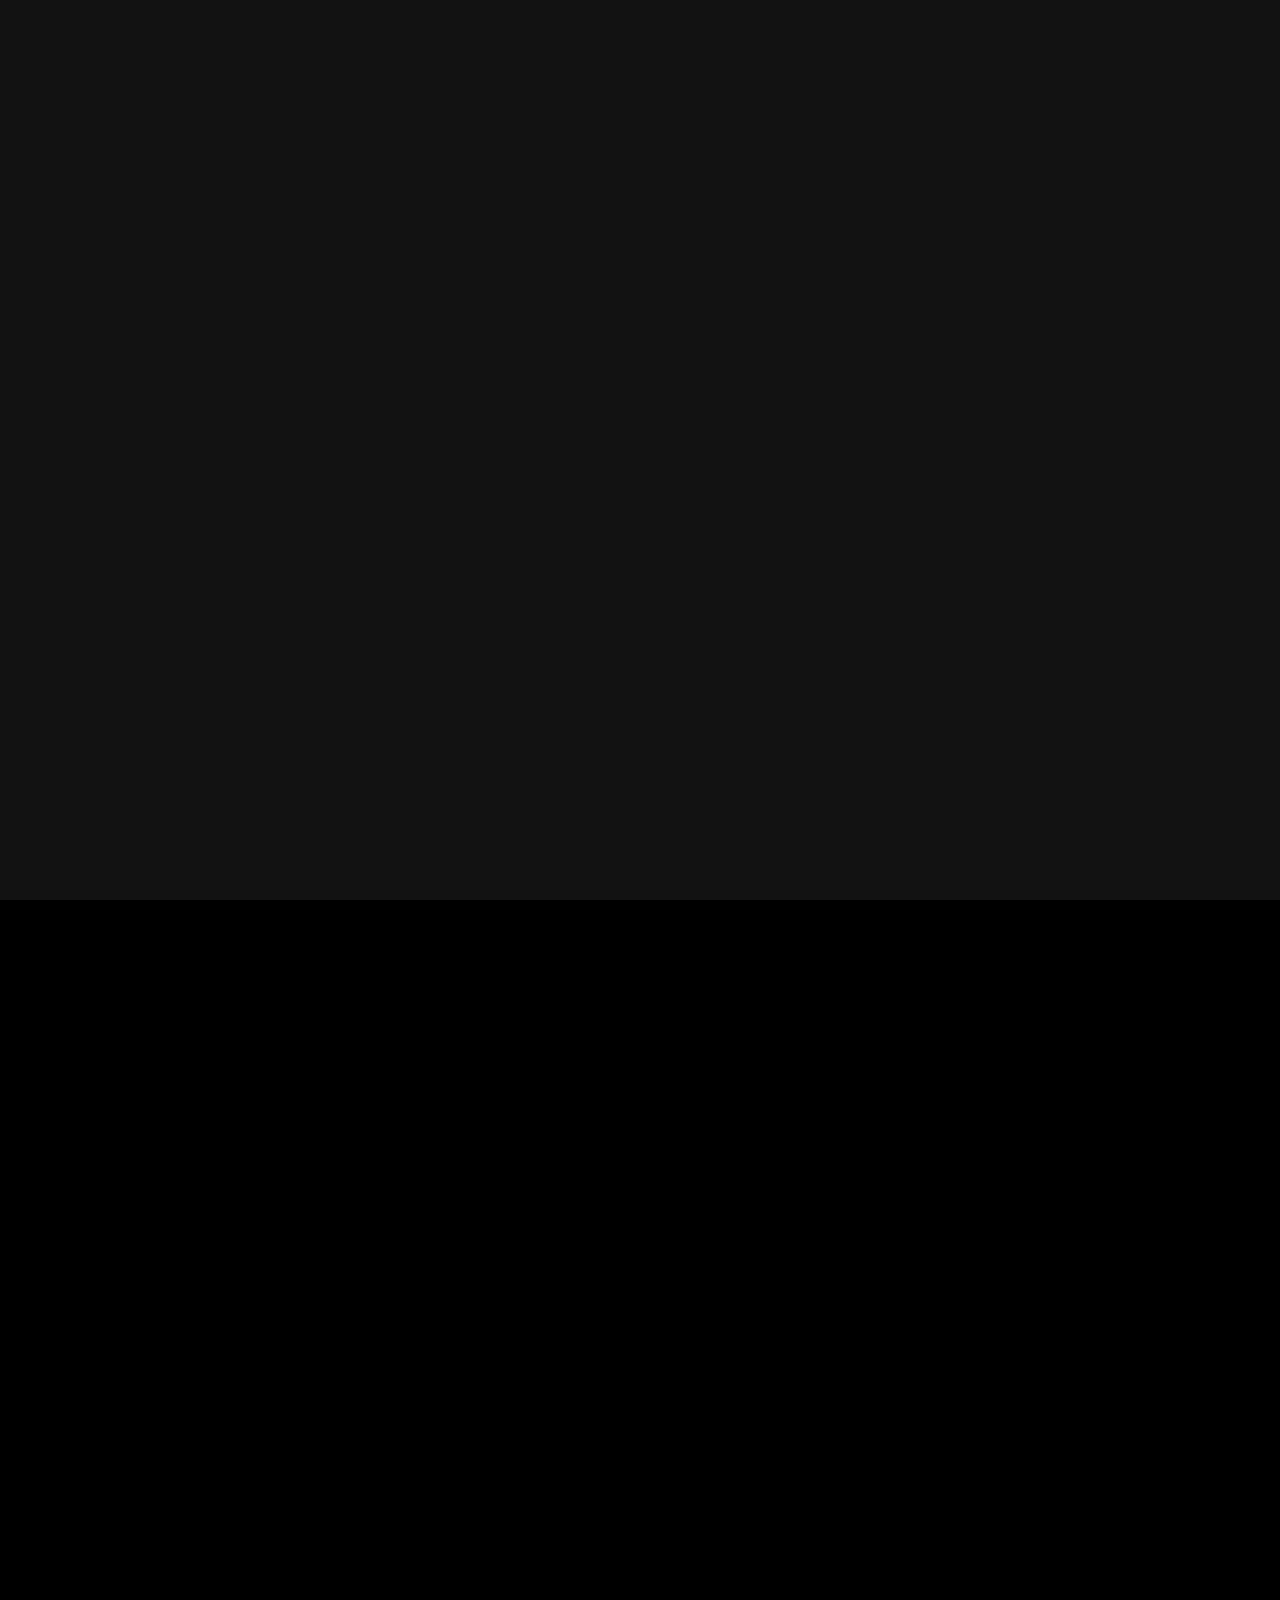
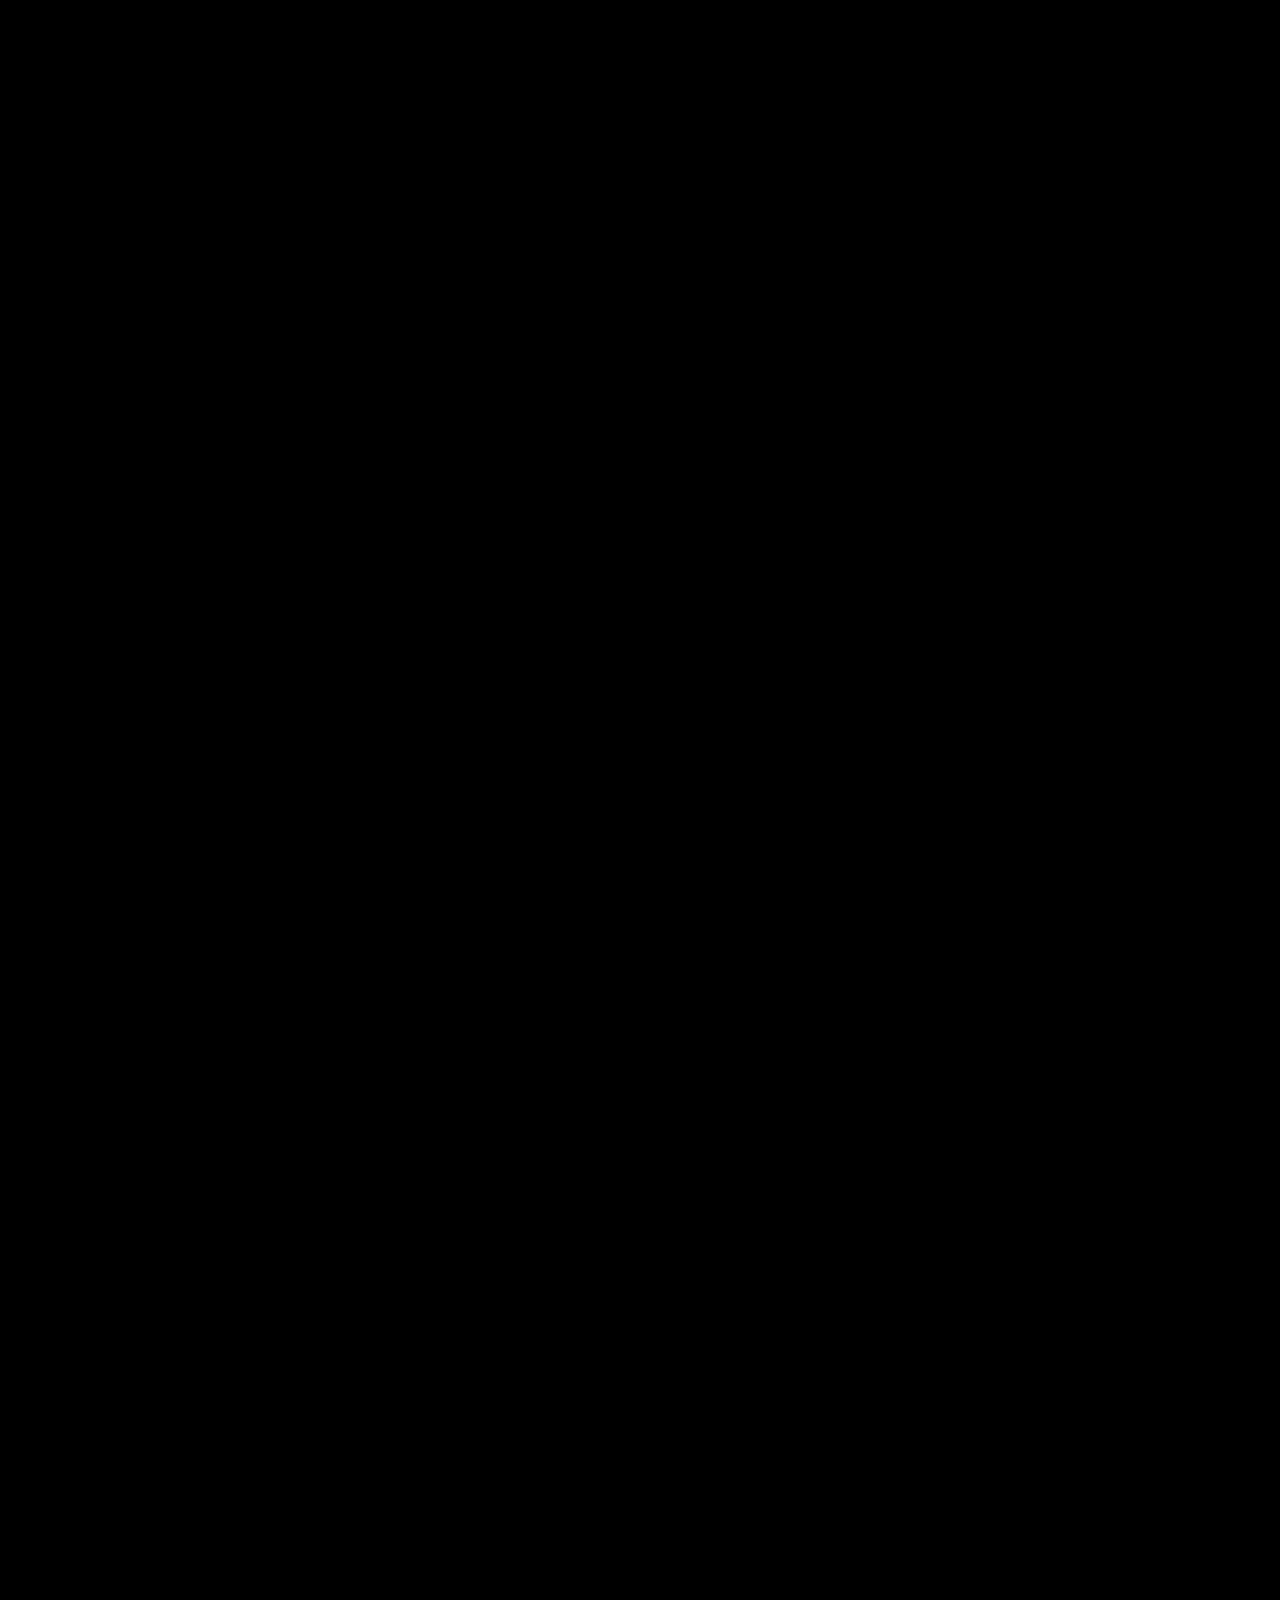
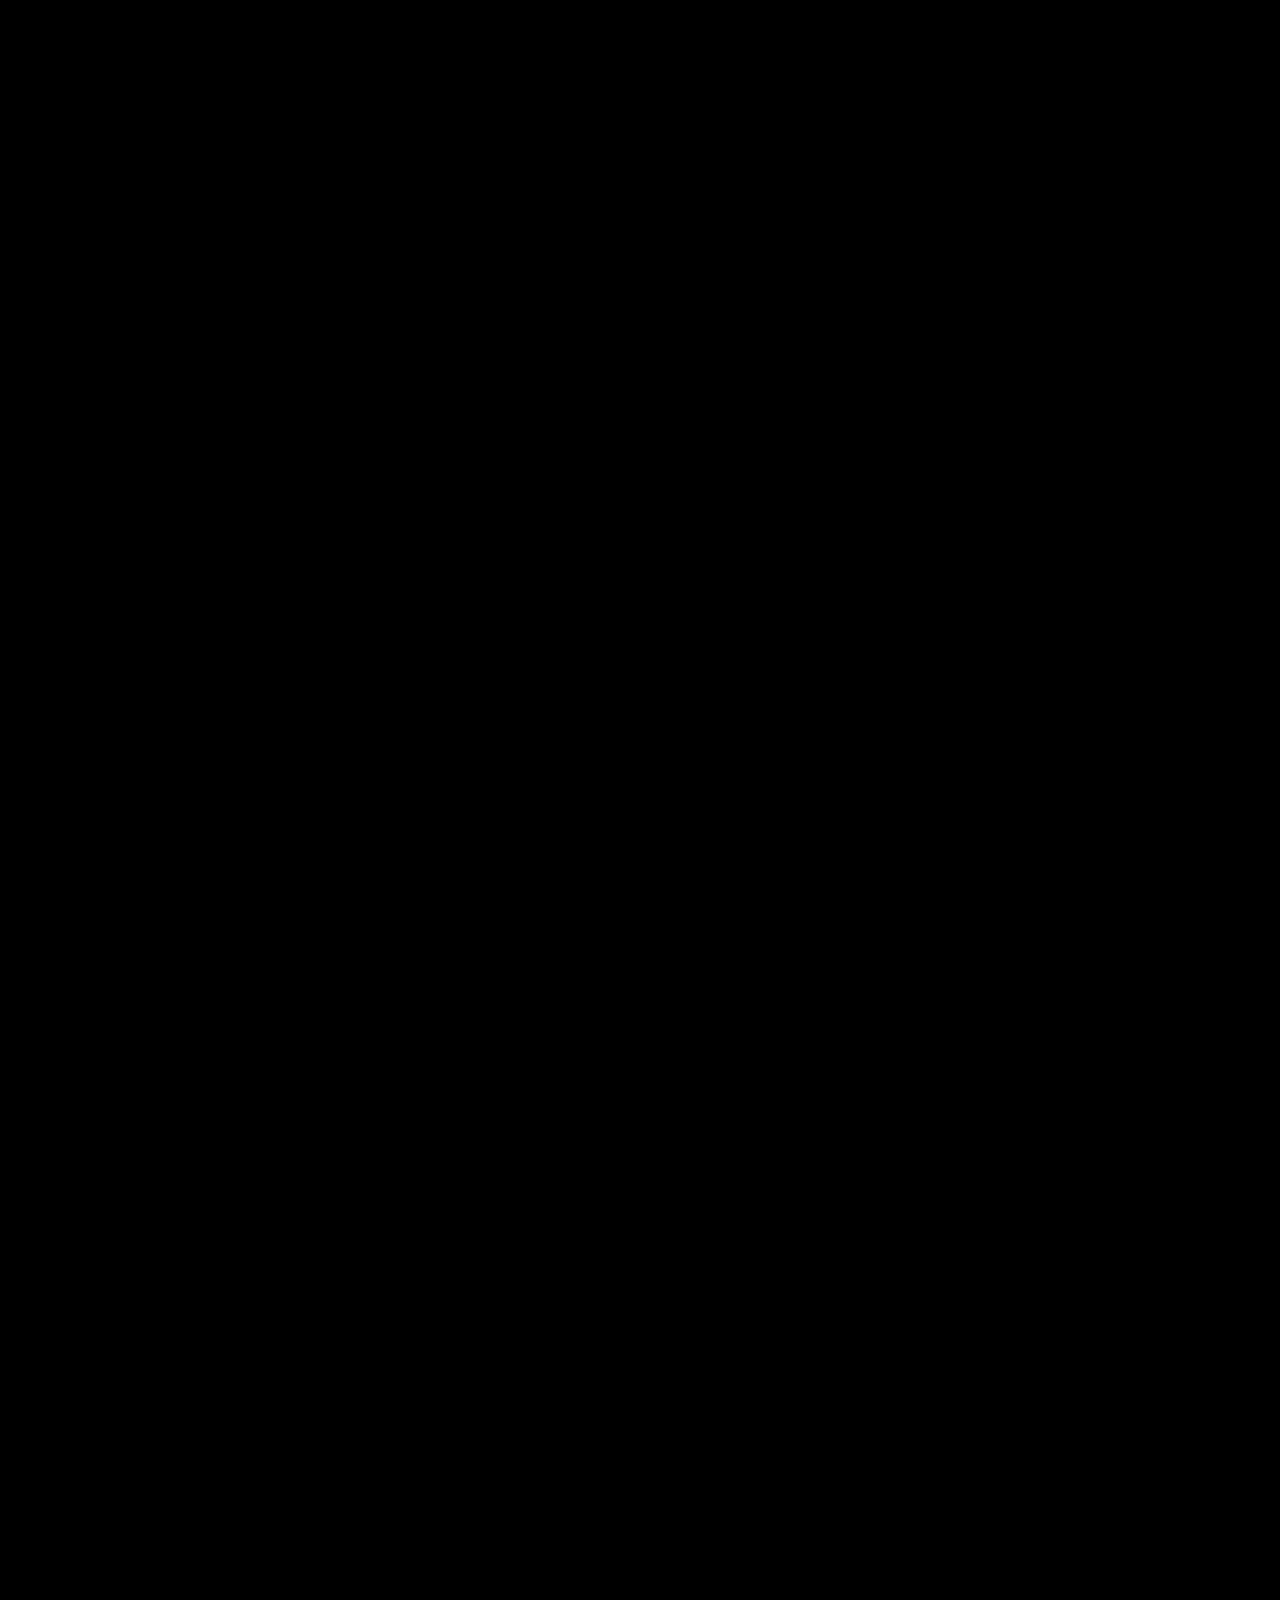
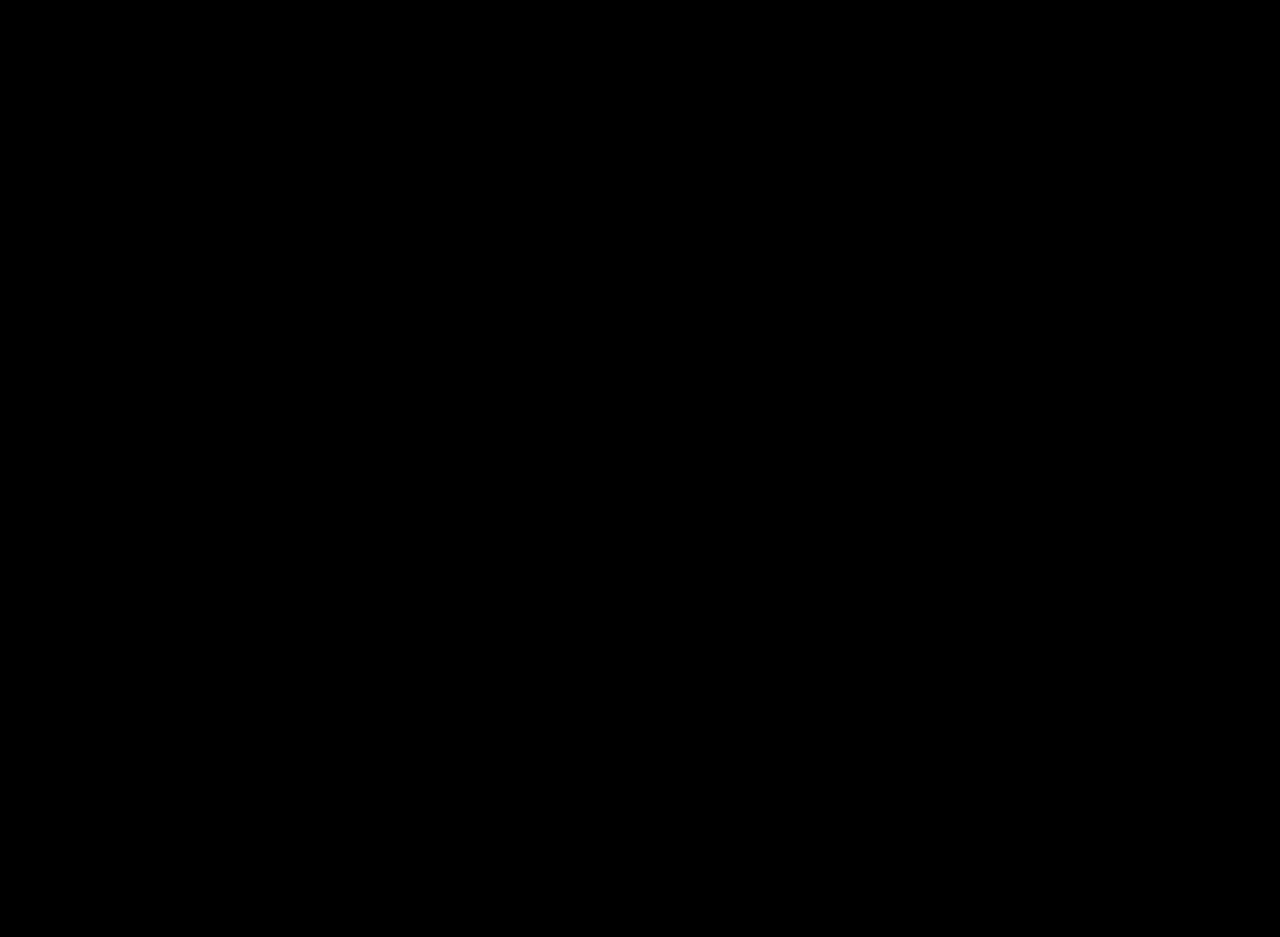
==== index.html @ 4b5ca821 "Update index.html" ====
<!DOCTYPE html>
<html lang="it">
<head>
<meta charset="utf-8">
<meta name="viewport" content="width=device-width, initial-scale=1">
<title>Mondo Turbo Service – Riparazione e revisione turbine a Parma</title>
<meta name="description" content="Specialisti a Parma, più di 35 anni di esperienza: riparazione, revisione e modifica di turbine auto, pulizia del filtro antiparticolato molto sporco. Marchi che trattiamo Mitsubishi Turbocharger, Garrett e KKK.">
<meta name="theme-color" content="#000000">
<link rel="stylesheet" href="fonts/fonts.css">
<script>document.documentElement.classList.add("js");
(function(){try{
  var d=document.documentElement;d.classList.add('intro');
  setTimeout(function(){d.classList.remove('intro')},10000);
}catch(e){}})();
</script>
<script type="application/ld+json">
{
  "@context": "https://schema.org",
  "@type": "AutoRepair",
  "vatID": "IT02918260346",
  "name": "Mondo Turbo Service",
  "telephone": "+393483055293",
  "areaServed": "IT",
  "address": {
    "@type": "PostalAddress",
    "streetAddress": "Via Alberto del Bono, 3",
    "postalCode": "43123",
    "addressLocality": "Parma",
    "addressRegion": "PR",
    "addressCountry": "IT"
  }
}
</script>
<style>
:root {
  --black: #000000;
  --graphite: #141416;
  --graphite-2: #1d1d20;
  --red: #e3120b;
  --red-deep: #8f0b07;
  --chrome: #cfd3d8;
  --bone: #f1f1ef;
  --muted: #a0a4ab;
  --line: #2b2b2f;
  --display: "Barlow Condensed", "Arial Narrow", Impact, sans-serif;
  --body: "Barlow", "Helvetica Neue", Arial, sans-serif;
  --slant: 3.5rem;
  color-scheme: dark;
  box-sizing: border-box;
}
html { overflow-x: hidden; max-width: 100%; scroll-padding-top: 4.5rem; scroll-behavior: smooth; }
*, *::before, *::after { box-sizing: inherit; }
body {
  margin: 0;
  background: var(--black);
  color: var(--bone);
  font-family: var(--body);
  font-size: 1.0625rem;
  line-height: 1.6;
  -webkit-font-smoothing: antialiased;
  overflow-x: hidden;
  max-width: 100%;
}

img { max-width: 100%; height: auto; display: block; }
a { color: inherit; }
:focus-visible { outline: 3px solid var(--chrome); outline-offset: 3px; }

h1, h2, h3 {
  font-family: var(--display);
  font-style: italic;
  font-weight: 800;
  text-transform: uppercase;
  line-height: .95;
  letter-spacing: .005em;
  margin: 0;
}
h2 { font-size: clamp(2.4rem, 6vw, 4.2rem); }
h3 { font-size: 1.9rem; font-weight: 700; }
p { margin: 0; }
.wrap { width: min(1180px, 100% - 2.5rem); margin-inline: auto; }
.lead { color: var(--muted); max-width: 52ch; margin-top: 1.1rem; }

/* ---------- Header ---------- */
.site-header {
  position: sticky;
  top: 0;
  z-index: 40;
  background: rgba(0,0,0,.92);
  backdrop-filter: blur(10px);
  -webkit-backdrop-filter: blur(10px);
  border-bottom: 1px solid var(--line);
}
.site-header .wrap { display: flex; align-items: center; justify-content: space-between; gap: 1rem; height: 4rem; }
.wordmark { font-family: var(--display); font-style: italic; font-weight: 800; font-size: 1.55rem; text-transform: uppercase; text-decoration: none; letter-spacing: .01em; white-space: nowrap; }
.wordmark b { color: var(--red); font-weight: 800; }
.nav { display: flex; align-items: center; gap: 1.6rem; }
.nav a { text-decoration: none; font-weight: 500; font-size: .98rem; color: var(--chrome); }
.nav a:hover { color: #fff; }
.menu-btn { display: none; background: none; border: 1px solid var(--line); color: var(--bone); width: 2.75rem; height: 2.75rem; border-radius: 4px; cursor: pointer; }
.menu-btn span, .menu-btn span::before, .menu-btn span::after { display: block; width: 1.2rem; height: 2px; background: currentColor; position: relative; margin: auto; }
.menu-btn span::before, .menu-btn span::after { content: ""; position: absolute; left: 0; }
.menu-btn span::before { top: -6px; }
.menu-btn span::after { top: 6px; }

/* ---------- Buttons (skewed like the logo lettering) ---------- */
.btn {
  display: inline-flex; align-items: center; gap: .6rem;
  padding: .95rem 1.7rem;
  font-family: var(--display); font-style: italic; font-weight: 800; font-size: 1.25rem; text-transform: uppercase; letter-spacing: .02em;
  text-decoration: none; border: 0; cursor: pointer;
  transform: skewX(-12deg);
  transition: background .15s, color .15s;
}
.btn > span { display: inline-flex; align-items: center; gap: .6rem; transform: skewX(12deg); }
.btn-red { background: var(--red); color: #fff; }
.btn-red:hover { background: #ff2a22; }
.btn-line { background: transparent; color: var(--bone); box-shadow: inset 0 0 0 2px var(--chrome); }
.btn-line:hover { background: var(--bone); color: #000; }
.btn-sm { padding: .55rem 1.2rem; font-size: 1.05rem; }

/* ---------- Hero ---------- */
.hero {
  position: relative;
  background:
    radial-gradient(60% 70% at 78% 38%, rgba(227,18,11,.28), transparent 70%),
    repeating-linear-gradient(135deg, #000 0 14px, #070708 14px 28px);
  padding: 3.5rem 0 calc(var(--slant) + 4rem);
  clip-path: polygon(0 0, 100% 0, 100% calc(100% - var(--slant)), 0 100%);
  overflow: hidden;
}
.hero .wrap { display: grid; grid-template-columns: minmax(0, 1fr) minmax(0, 1.2fr); gap: 2rem; align-items: center; }
.hero h1 { font-size: clamp(3.2rem, 8vw, 6.4rem); }
.hero h1 em { font-style: inherit; color: var(--red); }
.hero p.exp { font-family: var(--display); font-style: italic; font-weight: 700; text-transform: uppercase; letter-spacing: .04em; font-size: clamp(1.15rem, 3vw, 1.6rem); color: var(--chrome); margin: 1rem 0 0; padding-left: .9rem; border-left: 4px solid var(--red); }
.hero p.exp + p.lead { margin-top: .9rem; }
.hero p.lead { font-size: 1.2rem; color: var(--chrome); }
.cta-row { display: flex; flex-wrap: wrap; gap: 1.1rem; margin-top: 2.2rem; }
.hero-logo { position: relative; }
.hero-logo img {
  width: 100%; height: auto; max-width: 100%; margin: 0;
  mix-blend-mode: screen;
  animation: logoIn 1.1s cubic-bezier(.2,.8,.2,1) both;
}
@keyframes logoIn { from { opacity: 0; transform: translateX(-60px); filter: brightness(.4); } to { opacity: 1; transform: none; filter: none; } }

/* ---------- Sections ---------- */
section { position: relative; }
.pad { padding: 5.5rem 0; }
.sec-head { margin-bottom: 3rem; }

/* Brands */
.brands { background: var(--graphite); margin-top: calc(var(--slant) * -1); padding: calc(var(--slant) + 2.5rem) 0 calc(var(--slant) + 2.5rem); clip-path: polygon(0 var(--slant), 100% 0, 100% calc(100% - var(--slant)), 0 100%); }
.brands h2 { font-size: clamp(1.8rem, 4vw, 2.6rem); }
.brand-row { display: grid; grid-template-columns: repeat(3, 1fr); gap: 1.2rem; margin-top: 2rem; }
.brand {
  min-height: 7.5rem; display: grid; place-items: center; text-align: center; padding: 1rem;
  border: 0; background: none;
}
.brand img { max-height: 6.5rem; width: auto; max-width: 100%; object-fit: contain; margin: 0 auto; }
.brand strong { font-family: var(--display); font-style: italic; font-weight: 800; font-size: clamp(1.4rem, 3vw, 2.1rem); text-transform: uppercase; color: var(--chrome); line-height: 1; }
.brand small { display: block; color: var(--muted); font-size: .8rem; margin-top: .4rem; }

/* Services */
.service { display: grid; grid-template-columns: minmax(0, 1fr) minmax(0, 1.1fr); gap: 3rem; align-items: center; padding: 2.5rem 0; border-top: 1px solid var(--line); }
.service:last-child { border-bottom: 1px solid var(--line); }
.service:nth-child(even) .service-text { order: 2; }
.service-text p { color: var(--muted); margin-top: 1rem; max-width: 46ch; }
.service-text ul { list-style: none; padding: 0; margin: 1.3rem 0 0; display: grid; gap: .5rem; }
.service-text li { padding-left: 1.6rem; position: relative; }
.service-text li::before { content: ""; position: absolute; left: 0; top: .55em; width: .8rem; height: .45rem; background: var(--red); transform: skewX(-25deg); }

/* Photo placeholders */
.ph {
  position: relative; display: grid; place-items: center; text-align: center;
  background:
    linear-gradient(135deg, rgba(255,255,255,.04) 25%, transparent 25% 50%, rgba(255,255,255,.04) 50% 75%, transparent 75%) 0 0 / 22px 22px,
    var(--graphite-2);
  border: 2px dashed #55555c;
  color: var(--muted);
  aspect-ratio: 16 / 10;
  min-height: 12rem;
}
.ph svg { width: 2.6rem; height: 2.6rem; stroke: var(--chrome); fill: none; stroke-width: 1.6; margin: 0 auto .5rem; }
.ph strong { display: block; color: var(--bone); font-weight: 600; }
.ph small { font-size: .85rem; }
.ph img { position: absolute; inset: 0; width: 100%; height: 100%; object-fit: cover; }
.service .ph { clip-path: polygon(8% 0, 100% 0, 92% 100%, 0 100%); border: 0; }
.service .ph::after { content: ""; position: absolute; inset: 0; border: 2px dashed #55555c; clip-path: inherit; pointer-events: none; }

/* Symptoms */
.signals { background: var(--graphite); clip-path: polygon(0 var(--slant), 100% 0, 100% 100%, 0 calc(100% - var(--slant))); padding: calc(var(--slant) + 4.5rem) 0 calc(var(--slant) + 4.5rem); margin: calc(var(--slant) * -1) 0; }
.signals .cols { display: grid; grid-template-columns: 1fr 1fr; gap: 3.5rem; }
.signals h3 { margin-bottom: 1.2rem; color: var(--bone); }
.signals h3 span { color: var(--red); }
.signals ul { list-style: none; padding: 0; margin: 0; }
.signals li { padding: .85rem 0; border-bottom: 1px solid var(--line); }
.signals li strong { font-weight: 600; }
.signals li span { color: var(--muted); display: block; font-size: .95rem; }

/* Process */
.proc-cols { display: grid; grid-template-columns: 1fr 1fr; gap: 3rem; align-items: start; }
.proc-cols .proc-col { padding: 1.6rem 1.6rem 1.8rem; background: var(--graphite); border-top: 3px solid var(--red); }
.proc-cols .proc-title { margin: 0 0 1.6rem; padding-bottom: .8rem; border-bottom: 2px solid var(--red); }
.proc-cols .steps { display: block; }
.proc-cols .steps li { padding: 0 0 0 4rem; min-height: 3.2rem; margin-bottom: 1.6rem; }
.proc-cols .steps li:last-child { margin-bottom: 0; }
.proc-cols .steps li::before { font-size: 2.8rem; top: -.2rem; }
.proc-cols .steps li::after { display: none; }
.proc-cols .steps h3 { font-size: 1.35rem; margin-bottom: .25rem; }
@media (max-width: 900px) { .proc-cols { grid-template-columns: 1fr; gap: 3rem; } }
.process { padding-top: calc(var(--slant) + 5rem); }
.steps { list-style: none; counter-reset: s; padding: 0; margin: 0; display: grid; grid-template-columns: repeat(var(--n, 6), 1fr); gap: 1rem; }
.proc-title { font-size: 1.9rem; color: var(--red); margin: 2.5rem 0 1.5rem; }
.proc-title:first-of-type { margin-top: 0; }
.steps + .proc-title { margin-top: 4rem; }
.steps li { counter-increment: s; position: relative; padding-top: 4.2rem; }
.steps li::before {
  content: counter(s);
  position: absolute; top: 0; left: 0;
  font-family: var(--display); font-style: italic; font-weight: 800; font-size: 3.6rem; line-height: 1; color: var(--red);
}
.steps li::after { content: ""; position: absolute; top: 1.7rem; left: 3rem; right: 0; height: 2px; background: linear-gradient(90deg, var(--red-deep), transparent); }
.steps li:last-child::after { display: none; }
.steps h3 { font-size: clamp(1.15rem, 1.6vw, 1.5rem); margin-bottom: .5rem; }
.steps p { color: var(--muted); font-size: .98rem; }

/* Gallery */
.gallery-grid { display: grid; grid-template-columns: repeat(4, 1fr); grid-auto-rows: 13rem; gap: 1rem; }
.gallery-grid .ph { aspect-ratio: auto; min-height: 0; }
.gallery-grid .big { grid-column: span 2; grid-row: span 2; }
.ph.filled { border: 0; background: #000; }
.gallery-grid .wide { grid-column: span 2; }

/* Contact */
.contact { background: var(--red); color: #fff; clip-path: polygon(0 var(--slant), 100% 0, 100% 100%, 0 100%); padding: calc(var(--slant) + 4.5rem) 0 5rem; margin-top: calc(var(--slant) * -1); }
.contact h2 { font-size: clamp(2rem, 8.5vw, 4.2rem); padding-right: .2em; overflow-wrap: anywhere; }
.contact .grid { display: grid; grid-template-columns: minmax(0, 1fr) minmax(0, 1.1fr); gap: 3.5rem; align-items: start; }
.contact .phone { display: inline-block; font-family: var(--display); font-style: italic; font-weight: 800; font-size: clamp(2.4rem, 6vw, 4rem); line-height: 1; text-decoration: none; margin: 1.5rem 0 1.8rem; border-bottom: 4px solid #000; }
.contact dl { margin: 0 0 2rem; display: grid; gap: 1rem; }
.contact dt { font-weight: 600; }
.contact dd { margin: 0; }
.contact .btn-black { background: #000; color: #fff; }
.contact .btn-black:hover { background: #fff; color: #000; }
footer { background: #000; padding: 2rem 0 2.5rem; color: var(--muted); font-size: .92rem; }
footer .wrap { display: flex; justify-content: space-between; gap: 1rem; flex-wrap: wrap; }


/* ---------- Intro: video a schermo intero ---------- */
html.intro { overflow: hidden; }
.intro {
  animation: introFallback .01s linear 10s forwards;
  position: fixed; inset: 0; z-index: 100; background: #000;
  transition: opacity .8s ease;
}
.intro video { position: absolute; inset: 0; width: 100%; height: 100%; object-fit: contain; background: #000; opacity: 0; transition: opacity .6s ease; will-change: transform; }
.intro video.on { opacity: 1; }
@media (min-aspect-ratio: 4/5) { .intro video { -webkit-mask-image: linear-gradient(90deg, transparent calc(50% - 28vh), #000 calc(50% - 24vh), #000 calc(50% + 24vh), transparent calc(50% + 28vh)); mask-image: linear-gradient(90deg, transparent calc(50% - 28vh), #000 calc(50% - 24vh), #000 calc(50% + 24vh), transparent calc(50% + 28vh)); } }
@media (max-aspect-ratio: 4/5) { .intro video { object-fit: cover; } }
.intro::after { content: ""; position: absolute; inset: 0; pointer-events: none; background: radial-gradient(ellipse at 50% 50%, transparent 55%, rgba(0,0,0,.65) 100%); }
.gauge { position: absolute; z-index: 2; left: 50%; bottom: calc(5vh + env(safe-area-inset-bottom, 0px)); transform: translateX(-50%); display: flex; align-items: center; gap: 1rem; width: min(320px, 76vw); font-family: var(--display); font-style: italic; font-weight: 700; font-size: 1.3rem; color: var(--chrome); }
.gauge .track { flex: 1; height: 8px; background: rgba(255,255,255,.14); border-radius: 4px; overflow: hidden; }
.gauge .track i { display: block; height: 100%; width: 0; background: linear-gradient(90deg, var(--red-deep), var(--red), #ff7a45); }
.gauge .val { min-width: 4.6rem; text-align: right; font-variant-numeric: tabular-nums; }
.intro .skip { position: absolute; z-index: 2; right: 1.25rem; top: 1.25rem; background: rgba(0,0,0,.4); border: 1px solid rgba(255,255,255,.3); border-radius: 4px; color: var(--chrome); font: inherit; font-size: .9rem; padding: .5rem 1rem; cursor: pointer; }
.intro .skip:hover { background: #fff; color: #000; }
@keyframes introFallback { to { opacity: 0; visibility: hidden; pointer-events: none; } }
.intro.go { opacity: 0; pointer-events: none; }
html.intro .hero-logo img { animation: none; opacity: 0; }

/* ---------- Spedizioni ---------- */
.ship { padding: 0 0 5.5rem; }
.ship-box { display: flex; align-items: center; justify-content: space-between; gap: 2rem; flex-wrap: wrap; background: var(--graphite); border-left: 10px solid var(--red); padding: 2.2rem 2.5rem; }
.ship-box h2 { font-size: clamp(2rem, 4.5vw, 3.2rem); }
.ship-box p { color: var(--muted); margin-top: .8rem; max-width: 50ch; }
.ship-ico { width: 3.2rem; height: 3.2rem; stroke: var(--red); fill: none; stroke-width: 1.6; margin-bottom: .8rem; }

.rv-wrap { position: relative; padding: 0 3.2rem; }
.reviews-grid { display: flex; gap: 1rem; overflow-x: auto; scroll-snap-type: x mandatory; scrollbar-width: none; padding: .2rem 0 .5rem; align-items: stretch; }
.reviews-grid::-webkit-scrollbar { display: none; }
.review { flex: 0 0 min(370px, 82%); scroll-snap-align: start; margin: 0; position: relative; display: flex; flex-direction: column; gap: .9rem; padding: 1.2rem 1.2rem 1rem; background: linear-gradient(160deg, var(--graphite-2), var(--graphite)); border: 1px solid var(--line); border-top: 3px solid var(--red); }
.review::before { content: "“"; position: absolute; top: -.3rem; right: .8rem; font-family: var(--display); font-style: italic; font-weight: 800; font-size: 4rem; line-height: 1; color: var(--red); opacity: .22; pointer-events: none; }
.review .stars { color: var(--red); letter-spacing: .18em; font-size: .95rem; }
.review blockquote { flex: 1; margin: 0; color: var(--bone); font-size: .92rem; line-height: 1.5; }
.review blockquote p { margin: 0 0 .6rem; }
.review blockquote p:last-child { margin-bottom: 0; }
.review figcaption { display: flex; align-items: center; gap: .7rem; padding-top: .8rem; border-top: 1px solid var(--line); }
.review .av { flex: none; width: 2.2rem; height: 2.2rem; display: grid; place-items: center; background: var(--red); color: #fff; font-family: var(--display); font-style: italic; font-weight: 800; font-size: 1.2rem; transform: skewX(-12deg); }
.review figcaption strong { display: block; font-weight: 600; font-size: .92rem; }
.review figcaption small { display: block; color: var(--muted); font-size: .8rem; }
.rv-btn { position: absolute; top: 50%; transform: translateY(-50%); z-index: 2; width: 2.6rem; height: 3.4rem; border: 0; background: var(--red); color: #fff; font-size: 1.8rem; line-height: 1; cursor: pointer; }
.rv-btn:hover { background: var(--red-deep); }
.rv-btn.prev { left: 0; } .rv-btn.next { right: 0; }
@media (max-width: 640px) { .rv-wrap { padding: 0 2.3rem; } .rv-btn { width: 2.1rem; height: 2.8rem; } }
/* ---------- Mappa interattiva ---------- */
.mapbox { border: 4px solid #000; background: #000; }
.mapbox, .contact .grid > div { min-width: 0; max-width: 100%; }
.contact { overflow: hidden; }
.mapview { width: 100%; max-width: 100%; }
.mapview iframe { max-width: 100%; position: absolute; inset: 0; width: 100%; height: 100%; border: 0; }
footer a { color: var(--bone); text-decoration: underline; }
.map-activate { position: absolute; inset: 0; width: 100%; height: 100%; padding: 0; border: 0; background: none; cursor: pointer; font: inherit; }
.map-activate img { width: 100%; height: 100%; object-fit: cover; display: block; transition: transform 1.2s cubic-bezier(.2,.7,.2,1); }
.map-activate:hover img, .map-activate:focus-visible img { transform: scale(1.03); }
.map-note { position: absolute; top: 10px; left: 10px; max-width: calc(100% - 20px); padding: .35rem .8rem; background: rgba(0,0,0,.82); color: var(--bone); font-size: .82rem; font-weight: 500; }
.map-attrib { position: absolute; right: 8px; bottom: 8px; padding: 2px 8px; background: rgba(0,0,0,.72); color: var(--bone); font-size: .72rem; pointer-events: none; }
.mapview { position: relative; overflow: hidden; aspect-ratio: 4 / 3; min-height: 20rem; background: #e8e8e6; cursor: grab; touch-action: pan-y; user-select: none; -webkit-user-select: none; }
.mapview.grabbing { cursor: grabbing; }
.mapview.active { touch-action: none; }
.mapinner { position: absolute; left: 0; top: 0; width: 1095px; height: 588px; transform-origin: 0 0; will-change: transform; }
.mapinner img { width: 1095px; height: 588px; max-width: none; pointer-events: none; }
.pin-pulse { position: absolute; width: 22px; height: 22px; margin: -11px 0 0 -11px; border-radius: 50%; border: 3px solid var(--red); background: rgba(227,18,11,.3); pointer-events: none; animation: pulse 2s ease-out infinite; }
@keyframes pulse { 0% { transform: scale(.4); opacity: 1; } 100% { transform: scale(3.4); opacity: 0; } }
.map-ctrl { position: absolute; top: .75rem; right: .75rem; display: grid; gap: 2px; z-index: 3; }
.map-ctrl button { width: 2.75rem; height: 2.75rem; background: #000; color: #fff; border: 0; font: 600 1.4rem/1 var(--body); cursor: pointer; }
.map-ctrl button:hover { background: var(--red); }
.map-ctrl .done { display: none; font-size: .85rem; background: var(--red); }
.mapview.active .done { display: block; }
.map-hint { position: absolute; left: .75rem; bottom: .75rem; background: rgba(0,0,0,.85); color: #fff; font-size: .85rem; padding: .4rem .8rem; opacity: 0; transition: opacity .25s; pointer-events: none; z-index: 3; }
.mapview:hover .map-hint, .mapview:focus-visible .map-hint, .mapview.hint-on .map-hint { opacity: 1; }
.map-lock { display: none; position: absolute; inset: 0; z-index: 2; place-items: end center; padding-bottom: 1rem; background: transparent; border: 0; width: 100%; cursor: pointer; }
.map-lock span { background: #000; color: #fff; padding: .6rem 1.1rem; font-weight: 600; font-size: .95rem; }
.mapview.touch:not(.active) .map-lock { display: grid; }
.map-card { display: flex; flex-wrap: wrap; align-items: center; justify-content: space-between; gap: 1rem; background: #000; color: #fff; padding: 1rem 1.1rem; }
.map-card strong { font-weight: 600; }
.map-card small { color: var(--muted); font-size: .9rem; }
.map-actions { display: flex; flex-wrap: wrap; gap: .8rem; }
.map-actions .btn { font-size: 1rem; padding: .6rem 1.1rem; }

/* ---------- Responsive ---------- */
@media (max-width: 960px) {
  :root { --slant: 2.2rem; }
  .hero .wrap, .service, .signals .cols, .contact .grid { grid-template-columns: minmax(0, 1fr); }
  .hero-logo { order: -1; }
  .hero-logo img { width: 100%; height: auto; margin-left: 0; }
  .service:nth-child(even) .service-text { order: 0; }
  .steps { grid-template-columns: 1fr 1fr; row-gap: 2rem; }
  .steps li::after { display: none; }
  .gallery-grid { grid-template-columns: 1fr 1fr; grid-auto-rows: 11rem; }
  .brand-row { grid-template-columns: 1fr; }
}
@media (max-width: 900px) {
  .menu-btn { display: block; }
  .nav { position: absolute; top: 4rem; left: 0; right: 0; flex-direction: column; align-items: stretch; gap: 0; background: #000; border-bottom: 1px solid var(--line); display: none; padding: .5rem 1.25rem 1rem; }
  .nav.open { display: flex; }
  .nav a { padding: .85rem 0; border-bottom: 1px solid var(--line); }
  .nav .btn { margin-top: 1rem; justify-content: center; }
}
.nav a { white-space: nowrap; }
@media (max-width: 760px) {
  .menu-btn { display: block; }
  .ship-box { padding: 1.8rem 1.4rem; }
  .nav { position: absolute; top: 4rem; left: 0; right: 0; flex-direction: column; align-items: stretch; gap: 0; background: #000; border-bottom: 1px solid var(--line); display: none; padding: .5rem 1.25rem 1rem; }
  .nav.open { display: flex; }
  .nav a { padding: .85rem 0; border-bottom: 1px solid var(--line); }
  .nav .btn { margin-top: 1rem; justify-content: center; }
  .pad { padding: 4rem 0; }
  .steps { grid-template-columns: 1fr; row-gap: 1.5rem; }
  .steps li { padding: 0 0 0 3.4rem; min-height: 3rem; }
  .steps li::before { font-size: 2.6rem; top: -.15rem; }
  .steps h3 { font-size: 1.3rem; margin-bottom: .25rem; }
  footer .wrap { flex-direction: column; gap: .5rem; }
}
@media (prefers-reduced-motion: reduce) {
  html { scroll-behavior: auto; }
  .pin-pulse { animation: none; }
  .hero-logo img { animation: none; }
}
</style>
<style id="modern">
/* ===== Restyling: vedi DESIGN.md ===== */
:root {
  --black: #0a0a0b; --graphite: #131315; --graphite-2: #1b1b1e; --line: #27272c;
  --bone: #f3f2ef; --muted: #a3a7ae; --chrome: #d6d9de;
  --red: #e3120b; --red-deep: #8f0b07; --red-text: #ff5247;
  --slant: 0rem; --r-sm: 4px; --r-md: 8px;
}
body { background: var(--black); }
h1, h2 { text-wrap: balance; }
p, li { text-wrap: pretty; }
h2 { font-size: clamp(2.1rem, 4.6vw, 3.2rem); line-height: 1; }
h3 { font-size: 1.7rem; line-height: .98; }
.lead { max-width: 60ch; }
.sec-head { margin-bottom: 2.5rem; }
.pad { padding: 5rem 0; }

/* Header */
.site-header { background: rgba(10,10,11,.85); }
.nav a { color: var(--muted); font-size: .95rem; transition: color .15s; }
.nav a:hover { color: var(--bone); }
.nav .btn-sm { color: #fff; }

/* Bottoni */
.btn { transform: none; border-radius: var(--r-sm); padding: .85rem 1.4rem; font-family: var(--display); font-style: italic; font-weight: 800; font-size: 1.2rem; letter-spacing: .02em; text-transform: uppercase; }
.btn > span { transform: none; }
.btn-sm { padding: .5rem 1rem; font-size: 1.05rem; }
.btn-red:hover { background: var(--red-deep); }
.btn-line { box-shadow: inset 0 0 0 1px rgba(243,242,239,.4); }
.btn-line:hover { background: var(--bone); color: #000; box-shadow: none; }
.menu-btn { border-radius: var(--r-sm); }

/* Hero */
.hero { background: radial-gradient(55% 80% at 76% 45%, rgba(227,18,11,.22), transparent 70%), var(--black); clip-path: none; padding: 4rem 0 5rem; }
.hero .wrap { grid-template-columns: minmax(0, 1fr) minmax(0, 1.15fr); gap: 3rem; }
.hero h1 { font-size: clamp(2.6rem, 5.4vw, 4.6rem); line-height: .98; }
.hero p.exp { font-family: var(--display); font-style: italic; font-weight: 700; text-transform: uppercase; letter-spacing: .04em; font-size: clamp(1.1rem, 2.4vw, 1.5rem); color: var(--bone); margin: 1.5rem 0 0; padding-left: .9rem; border-left: 3px solid var(--red); }
.hero p.lead { font-size: 1.125rem; color: var(--muted); margin-top: 1rem; max-width: 46ch; }
.cta-row { margin-top: 2rem; gap: .8rem; }
.hero .btn { padding: 1rem 1.6rem; }

/* Marchi */
.brands { clip-path: none; margin-top: 0; padding: 2.5rem 0; background: var(--graphite); border-block: 1px solid var(--line); }
.brands .wrap { display: grid; grid-template-columns: 11rem 1fr; gap: 2rem; align-items: center; }
.brands h2 { font-size: clamp(1.5rem, 2.6vw, 2rem); line-height: 1; color: var(--bone); }
.brand-row { margin-top: 0; }
.brand { min-height: 5rem; }
.brand img { max-height: 4.2rem; }

/* Servizi: elenco editoriale senza segnaposto */
.service { grid-template-columns: minmax(0, 5fr) minmax(0, 7fr); gap: 3rem; align-items: start; padding: 2.5rem 0; }
.service:nth-child(even) .service-text { order: 0; }
.service-text { display: contents; }
.service-text h3 { grid-column: 1; font-size: clamp(1.8rem, 3vw, 2.4rem); position: sticky; top: 6rem; }
.service-text > p, .service-text > ul { grid-column: 2; }
.service-text > p { margin-top: 0; color: var(--bone); font-size: 1.125rem; max-width: 52ch; }
.service-text ul { margin-top: 1.2rem; }
.service-text li { color: var(--muted); padding-left: 1.5rem; }
.service-text li::before { transform: none; width: .75rem; height: 2px; top: .8em; border-radius: 0; }
.service { position: relative; }
.service .service-text { display: grid; grid-template-columns: subgrid; grid-column: 1 / -1; align-items: start; }

/* Segnali */
.signals { clip-path: none; margin: 0; padding: 5rem 0; border-block: 1px solid var(--line); }
.signals h3 { font-size: 1.9rem; }
.signals h3 span { color: var(--red-text); }
.signals li strong { color: var(--bone); }

/* Come lavoriamo */
.process { padding-top: 5rem; }
.proc-cols .proc-col { background: var(--graphite); border: 1px solid var(--line); border-radius: var(--r-md); padding: 2rem; }
.proc-cols .proc-title { border-bottom: 1px solid var(--line); color: var(--bone); font-size: 1.9rem; }
.proc-cols .steps li::before { font-size: 2.2rem; top: -.1rem; font-weight: 700; color: var(--red-text); }
.proc-cols .steps h3 { font-size: 1.35rem; }

/* Spedizione */
.ship { padding-bottom: 5rem; }
.ship-box { border: 1px solid var(--line); border-left: 1px solid var(--line); border-radius: var(--r-md); background: var(--graphite); padding: 2rem 2.2rem; }
.ship-box h2 { font-size: clamp(1.7rem, 3.4vw, 2.4rem); }
.ship-ico { width: 2.4rem; height: 2.4rem; }

/* Contatti */
.contact { clip-path: none; margin-top: 0; padding: 5rem 0; }
.contact h2 { font-size: clamp(2.2rem, 6vw, 3.8rem); }
.contact .phone { border-bottom-width: 3px; font-size: clamp(2.2rem, 5vw, 3.4rem); }
.contact dt { opacity: .85; font-size: .9rem; }
.mapbox { border: 0; border-radius: var(--r-md); overflow: hidden; }
.map-card { padding: 1rem 1.2rem; }

/* Recensioni */
.review { border: 1px solid var(--line); border-top: 1px solid var(--line); border-radius: var(--r-md); background: var(--graphite); }
.review::before { display: none; }
.review .stars { color: var(--red-text); }
.review .av { transform: none; border-radius: 50%; background: var(--graphite-2); color: var(--bone); border: 1px solid var(--line); font-size: 1.2rem; }
.rv-btn { width: 2.6rem; height: 2.6rem; border-radius: 50%; background: var(--graphite-2); border: 1px solid var(--line); font-size: 1.4rem; }
.rv-btn:hover { background: var(--red); border-color: var(--red); }

footer { border-top: 1px solid var(--line); background: var(--black); }

/* Telefono */
@media (max-width: 900px) {
  .pad, .signals, .process, .contact { padding: 3.5rem 0; }
  .hero { padding: 1.5rem 0 3rem; }
  .hero .wrap { grid-template-columns: 1fr; gap: 1rem; }
  .hero-logo { max-width: 80%; margin-inline: auto; }
  .brands .wrap { grid-template-columns: 1fr; gap: .8rem; }
  .service { gap: 0; }
  .service .service-text { grid-template-columns: 1fr; }
  .service-text h3, .service-text > p, .service-text > ul { grid-column: 1; position: static; }
  .service-text > p { margin-top: .8rem; }
  .proc-cols .proc-col { padding: 1.4rem; }
}
</style>


<style id="depth">
/* ===== Profondità, riquadri e movimento ===== */
:root { --shadow-1: 0 1px 0 rgba(255,255,255,.05) inset, 0 10px 30px -12px rgba(0,0,0,.8); --shadow-2: 0 1px 0 rgba(255,255,255,.07) inset, 0 30px 60px -20px rgba(0,0,0,.9), 0 0 0 1px rgba(255,255,255,.04); }
body { background:
  radial-gradient(900px 500px at 85% 0%, rgba(227,18,11,.10), transparent 60%),
  radial-gradient(700px 600px at 0% 60%, rgba(227,18,11,.06), transparent 60%),
  var(--black); background-attachment: fixed; }
section.pad, .process, .ship, .signals { background-color: transparent; }

/* Card base */
.card3d, .service, .sig-card, .proc-cols .proc-col, .ship-box, .review {
  position: relative; border-radius: 14px; border: 1px solid rgba(255,255,255,.07);
  background: linear-gradient(180deg, rgba(255,255,255,.045), rgba(255,255,255,.012)) , #111113;
  box-shadow: var(--shadow-1);
  transform-style: preserve-3d; will-change: transform;
  transition: transform .5s cubic-bezier(.2,.8,.2,1), box-shadow .4s, border-color .4s;
}
.tilt::after { content: ""; position: absolute; inset: 0; border-radius: inherit; pointer-events: none; opacity: 0; transition: opacity .3s;
  background: radial-gradient(420px circle at var(--mx, 50%) var(--my, 0%), rgba(255,82,71,.14), transparent 45%); }
.tilt:hover::after { opacity: 1; }
.tilt:hover { border-color: rgba(227,18,11,.45); box-shadow: var(--shadow-2), 0 0 40px -10px rgba(227,18,11,.35); }

/* Servizi in griglia 2x2 */
.svc-grid { display: grid; grid-template-columns: 1fr 1fr; gap: 1.4rem; perspective: 1400px; }
.svc-grid .service { display: block; padding: 2rem 2rem 2.2rem; border-top: 1px solid rgba(255,255,255,.07); }
.svc-grid .service:last-child { border-bottom: 1px solid rgba(255,255,255,.07); }
.svc-grid .service .service-text { display: block; }
.svc-grid .service-text h3 { position: static; font-size: clamp(1.6rem, 2.4vw, 2rem); margin-top: 1.2rem; }
.svc-grid .service-text > p { margin-top: .8rem; font-size: 1.05rem; color: var(--bone); }
.svc-ico { display: inline-grid; place-items: center; width: 3.4rem; height: 3.4rem; border-radius: 12px;
  background: linear-gradient(145deg, #ff2a1f, #8f0b07); box-shadow: 0 10px 24px -8px rgba(227,18,11,.7), inset 0 1px 0 rgba(255,255,255,.35); }
.svc-ico svg { width: 1.7rem; height: 1.7rem; fill: none; stroke: #fff; stroke-width: 1.8; stroke-linecap: round; stroke-linejoin: round; }

/* Fascia numeri */
.stats { display: flex; gap: 0; margin: 2.2rem 0 0; padding: 0; border-radius: 12px; border: 1px solid rgba(255,255,255,.08);
  background: linear-gradient(180deg, rgba(255,255,255,.05), rgba(255,255,255,.015)); box-shadow: var(--shadow-1); width: max-content; max-width: 100%; }
.stats div { padding: .9rem 1.4rem; }
.stats div + div { border-left: 1px solid rgba(255,255,255,.08); }
.stats dt { font-size: .8rem; color: var(--muted); }
.stats dd { margin: .1rem 0 0; font-family: var(--display); font-style: italic; font-weight: 800; text-transform: uppercase; font-size: 1.15rem; color: var(--bone); white-space: nowrap; }
.stats b { font-size: 2rem; color: var(--red-text); font-weight: 800; margin-right: .1rem; }

/* Hero: logo in 3D */
.hero { overflow: visible; }
.hero-logo img { transform: perspective(1000px) rotateX(var(--rx, 0deg)) rotateY(var(--ry, 0deg)); transition: transform .4s cubic-bezier(.2,.8,.2,1); }
.hero-logo::before { content: ""; position: absolute; z-index: -1; left: 12%; right: 12%; bottom: -4%; height: 18%; border-radius: 50%;
  background: radial-gradient(closest-side, rgba(227,18,11,.35), transparent); filter: blur(10px); animation: floatGlow 5s ease-in-out infinite; }
@keyframes floatGlow { 50% { transform: scaleX(.85); opacity: .7; } }

/* Bottoni con rilievo */
.btn-red { box-shadow: 0 10px 24px -10px rgba(227,18,11,.9), inset 0 1px 0 rgba(255,255,255,.25); background: linear-gradient(180deg, #f2241c, #c80f09); }
.btn { transition: transform .2s, box-shadow .2s, background .2s, color .2s; }
.btn:hover { transform: translateY(-2px); }
.btn-red:hover { background: linear-gradient(180deg, #ff2f26, #a90c07); box-shadow: 0 16px 30px -10px rgba(227,18,11,1), inset 0 1px 0 rgba(255,255,255,.25); }

/* Marchi in riquadri */
.a.brand, a.brand { text-decoration: none; cursor: pointer; }
.brand { border-radius: 14px; border: 1px solid rgba(255,255,255,.06); background: linear-gradient(180deg, rgba(255,255,255,.04), rgba(255,255,255,.01)); padding: 1.2rem; transition: transform .3s, border-color .3s; }
.brand:hover, a.brand:focus-visible { transform: translateY(-4px); border-color: rgba(227,18,11,.5); box-shadow: 0 16px 30px -16px rgba(227,18,11,.6); }

/* Segnali in riquadri */
.signals { background: transparent; border: 0; }
.signals .cols { perspective: 1400px; gap: 1.4rem; }
.sig-card { padding: 2rem; }
.sig-card li:last-child { border-bottom: 0; }

/* Come lavoriamo */
.proc-cols { perspective: 1400px; }
.proc-cols .proc-col { padding: 2.2rem; }
.proc-cols .steps li { position: relative; }
.proc-cols .steps li:not(:last-child)::after { display: block; content: ""; position: absolute; left: 1rem; top: 2.8rem; bottom: -1.2rem; width: 1px; right: auto; height: auto;
  background: linear-gradient(rgba(227,18,11,.6), rgba(227,18,11,0)); }
.proc-cols .steps li::before { display: grid; place-items: center; width: 2.2rem; height: 2.2rem; border-radius: 50%; font-size: 1.2rem; top: 0;
  background: linear-gradient(145deg, #ff2a1f, #8f0b07); color: #fff; box-shadow: 0 6px 16px -6px rgba(227,18,11,.8); padding-right: .1em; }
.proc-cols .steps li { padding-left: 3.4rem; }

/* Spedizione e recensioni */
.ship-box { border-left: 1px solid rgba(255,255,255,.07); padding: 2.4rem; background: radial-gradient(500px 200px at 0% 0%, rgba(227,18,11,.18), transparent 70%), linear-gradient(180deg, rgba(255,255,255,.045), rgba(255,255,255,.012)), #111113; }
.review { transition: transform .35s, border-color .35s; }
.review:hover { transform: translateY(-6px); border-color: rgba(227,18,11,.4); }

/* Contatti con profondità */
.contact { background: radial-gradient(800px 400px at 100% 0%, #ff3a2f, transparent 60%), linear-gradient(160deg, #e3120b, #9e0c07); }
.mapbox { box-shadow: 0 40px 70px -25px rgba(0,0,0,.7); border-radius: 14px; }

/* Entrate allo scorrimento (solo con JS e movimento attivo) */
html.js .reveal { opacity: 0; transform: translateY(28px) rotateX(8deg); transform-origin: 50% 100%; transition: opacity .8s cubic-bezier(.2,.8,.2,1), transform .8s cubic-bezier(.2,.8,.2,1); transition-delay: var(--d, 0s); }
html.js .reveal.in { opacity: 1; transform: none; }
html.js .tilt.reveal.in { transition: transform .5s cubic-bezier(.2,.8,.2,1), opacity .8s, box-shadow .4s, border-color .4s; }

@media (max-width: 900px) {
  .svc-grid, .signals .cols { grid-template-columns: 1fr; }
  .svc-grid .service { padding: 1.6rem; }
  .stats { width: 100%; }
  .stats div { flex: 1; padding: .8rem .9rem; }
  .stats b { font-size: 1.6rem; }
  .stats dd { font-size: 1rem; }
  .sig-card, .proc-cols .proc-col { padding: 1.5rem; }
}
@media (max-width: 900px) { .brand-row { grid-template-columns: repeat(3, 1fr); gap: .6rem; } .brand { min-height: 4.2rem; padding: .7rem; } .brand img { max-height: 3rem; } }
@media (max-width: 420px) { .stats dt { font-size: .72rem; } .stats div { padding: .7rem .6rem; } }
@media (prefers-reduced-motion: reduce) {
  html.js .reveal { opacity: 1; transform: none; transition: none; }
  .tilt, .hero-logo img { transform: none !important; }
  .hero-logo::before { animation: none; }
}
</style>
</head>
<body>
<div class="intro" id="intro" aria-hidden="true">
  <video id="introVideo" muted playsinline webkit-playsinline preload="auto"></video>
  <script type="text/plain" id="introB64">[base64]/pzdGJsAAAAxnN0c2QAAAAAAAAAAQAAALZhdmMxAAAAAAAAAAEAAAAAAAAAAAAAAAAAAAAAA2AGBgBIAAAASAAAAAAAAAABFUxhdmM2MC4zMS4xMDIgbGlieDI2NAAAAAAAAAAAAAAAGP//AAAAOWF2Y0MBZAAo/[base64]/gAAZTcAABKbAABqFwAADuEAAICoAAAS7AAAiZ8AABrBAAAOVgAADcMAAIgQAAAYggAADAcAAAoXAAB/1wAAErYAAA0tAAAJIQAAX14AAA3MAAAIxwAABygAAFikAAAMzgAAB3EAAAewAABCrgAACUAAAAblAAAF8AAANUoAAAg+AAAGGQAABY0AACh2AAAHZgAABgMAAAOgAAAfkgAAA+MAAAODAAAZKgAABnYAAAKwAAAG6QAAPLcAAA8XAAAL/[base64]//[base64]//tfrkyx5YFTPC1uLjcf6CJpeoMXopOJo/N88Oiy1euj7I2qC83I8DSVjcu+UYWSIwtIaumjxL5XJHccnv5JubvrH2DOH+XBZYqNMg+VdXffZKmSRmib0/DTrFqh9F5qANdZgztxhrdl0CKACtiJgeq7tJpYTDAG+ZbLuMpEiJOjqWmt+vs4i/8gz3sZpGjQoNVcSfp1PgpaCFn5EDudRdm/OeTpvEJhFIA1EUXccosbJmVs0wgHyi6jA2z10tooEJLjP97L5pH0jYBqvczulf+eB5XEmhTdWSWEEbNnLKBEqlIabz2NTxTn/iozjF2TAjPsSTnirhnH/hykBpVA48N+7iqpYyruNenO92la51Y8lpVn8CnQx35pPrBbhpQ7iEe1wOwW7M29pg91dVfR4sGF/uccoDZ9Bx8uWxGrvKn5U5RbsHMeE1xHUvivnTdDroowyn+0WsH7JXtF/h3d8qAulW/vEu35RiJ05vn0PrDy9aUIFcGH8Tbwm96YTgMwajT1uMmxKEG0jd7Vk9bXKq7zOLYCtEouVpNYVH1StH6IJtFzfTeo5qNeKgAJLRl8ArtwUEmnxq3s+7qwEYVOBIWrX/oB26hqsdt938SO12S0lmXw9pPkssnn0pe0QxAir4319OhQPInwAiUXNpuKUHhhW4IJ8ArMHtuYQZgsy4oBMDAlXWhVliF4PxdZiB3NwNw9irVANEhYVa/L3ER6bD05QspgNk9CaedyIGtqLJFNeU0v/IVdd0PkTPEXFCirP8y8z+tQzZOuhrdoV7hnLQqkIfbfa6BeUyXNMW1J0n5CkT2qhV1WzLOriGIj+g0D8StyfaVVTvEQRhHHi3OtT35nWrOULVkEPz8I/vS+m4FRucwd90Rajkic0DUdZSFGjYItzj4t7EIrhm1TKeAfZZjKFtFdM/GQ+mLFZfTOtZW7PH10SvI8JL5KqFEBLw6W9w3FUNmg/9t7ECNgeXGpCXmtr86f+DRdiW5clN7mCRvhgJosO+CmFzluNq3sIwsT0N1O7n+N/z/4mEXh4JwJp/I10eOQieSWXzhlChUqSpXieb8tAEBPN7ETpSKvwKq+zmS0Nvq5oHly3Vks00K4e1tltC2LFdaugVX9MSgmz71uZn8NFyPxDokswBiAiWpIlYZIl2UmfwYdklFH1VYrc1v2cEFxjZpEnBOlv4gp7RS6pzIb/+Mn0UCu+KPgJHvuVwIuPtShuY2DwCM/mXZMYvt1vSYt5ehXnZb8WUrywP4eWqLUFsS2ZxeQULqUTE9pLJP6FO2fb4d3tKVnE9Nwjt50k1iQodN3z3P12XkQ+xgiRMEg4eMLISJJmkleQvbVKnBm/mYh7dBDwLXOP1OK5XKt5BQBdaSZl8sxYJi4PMP5MRx9JzuImDWVG1LGAULd+R4pyv3PyDld3KSsGqTJqHa5jOl3t/qRXV5kzUgfvPLhxSq+ENelBcxrdwFduKxl+JSQQ6w4I/Px9lG5AeGKkDfT2SlJK5vktgfjWvF/bBSizpMnoLjV8dcIo6FJmbTPnOO8Ynnlyab5hmvDTWxdBB9vji9/yCCoX8v8vTq8iLxKs9LmaSXyUlzZKOy6ZIR7W293menT+diYq5JjijpHNgHJU6x/CqLd4N6RcGeHwqppkqAg7uqNtZxaM+vMockP9FlMx/KiLY5lPyzjOAJ6Wndg5GeObOvyKFGRZzcKHTFjpKHKjemI4O7vUGNRl8JcGthi6ueQaqgzo88UOZIp7CnB24m/HIwzg3/FTXk1gJBTtckE/QtsWItfolj+Rfp55j7+tDQnC/UNbWYnasbB2mqE1wctf/1ygQp8fQEEuMEtGCudyHkQPDdgw3YQsugMZE2ZFAEyh8AWuIc7P3lvCcVrqCPd6XCWP0g1kQys41JllB75MWtUCjfNYOPaWeEg5gtgUXavgEs8HsGhDG97Mtkqgf9U3dLFIEgOCkjeH1Q6Mt4Rp/An+19LTNeASuUaB6vL3hbUDeW2oTxTfxvhChh10Tdsl+JhFwkciWL6OCjDeiADgG1DaHNAxjbLUHhqdtkscYJtpOTMP1Xw/GXydjdyhmO/MVUyRaN60Myh1cieIsn9lsf9WMTooq+A78GiMKCdrIEK1lz/BjyoSGgTjTxPaFz8ijtqdUXoJXckTXnMpgWTO+li0ZBK1qgAMlUKTHsQwIWADKTT6oaxYH0XY/c3upIbG4kL9aD52nau1iO/mCg6VFVu8LYTDMQHqM/vu1+lPj+KzLlBSczuxD62DX83nSBga+zfqpziuGQdCG27lHjzTgDM4Z0DysT/XNCApd4ZAetdFB5hUHStRuEmng+ADAzCBiJV1qJLaGvXuuwQRa/gzlxNjdxLPoyq4Ls3zPYJ9puGNTERE/8TbOq0pVHAxg2ImbmL3PwtOSEiXpt6+W32Cc6TLtQ4q7BpDDWxj9TKjOK8weUM4i89c0LJy9+bjjldwBKSZvOv9hbIIPdzn4Ilt/vcD/quQakNpUhhh8KDW+RTDFxjxkNZigjm4IPEyv3bhPJ1XnWrV+wNzW6Gs/[base64]/5yVU6adjk9nZxIv28MGp0iQYG9xp7XFKXI9kAEZzpE+GdkYxrYR4X7cyMyNbkPYHOcjzICzwT4UWTx2ScuV/NsN2HM7k1I4RdZdUXLAfz9wvHmGl+wTNL+WYA8ES2zRz/CY87i/vwZ+Oaq7IF93gBsNkmB8MVxX4W92vEREKR9zcw2Y3/DFP40u48nWOrXN4Wvks8D+Jprx48/hJSndJg0rdDcMHA8xSvCUXCN633ZtRP7RsfTKoIvrGqWmNUqTPVpXot4c6B/hUWsSlfIFvXqZnupGnTvlDmkR4LwHd67hMpG9PPbDhe4poBaKenVUR0i+qNpxCyPjj0f4c+qvucUDlPH6kgClApnAu8CQW8Pf+uakVRLF2+n8s61OiwRcX/Cej/OTBPk821L/l+6S9s1E3ooPKK91XqOKrjgJHEiWFof5Yv+/0k3rFXpIqlNvEdUkGAKxyH7u+2lSw614B3lrsoYxN7dt6sK/U8r0u9JBSMKOwaCpne4L7iZxRE6w03Fsd1k60oM+ARi+0GWdIaNp5Kq1wfjy9Am6jRQCt3r6KmLF/J1JOeRbWbnoV/VW70tfLUQ07jaTfoc7tCfNHH6ZN5+5uWJZpH/gB+DQ/QntQpCVX5awJYFK530stbaPif00pLax9v77mTG/ftSI5v4i3DAb2l8+qqfVIwsX07ecrpcUC995+ZrbWKJqmBgKgPsAFE0j+JiFJj8ZYHcN/wexpupQexRvMAy9dRtZQtyX7X9GRFcx/frPhvMTfYOnFL1iVcuQj4zz5BFzP/X6Etn+AV+TF8b9KXGUb7n8WjcWHAJLsXZZYDygonKBVDtdwkrc8um7VjJNDKUc8z/AHMELtU6xNB6s9W+IIn6m99qZ9mTq+iro2ZbdKb+2bG3XgsnpulKg/KJjvnpAzzur4SNZyCViSqFesnntfBnR9EAG2p7Jyt+v9GXf5YpJ+7FqDCuqRzGtYbQiAg2k/TEdthGKRckrYPWw8Kn7nEZsfJwYurXR2UwrgJl9kXxTLKLLkBLqW+EpMq1DWpaI60zVpFr59YFqr1EUMHVlHXjoH2virNn7C54obJKgGx/0LDDNM+zOI+Z4QXxWVypqUsDDxPICPsNucUZUiGDMed1I7HHiXg2xCqCa0vtnfwg8pQWlfUOIFvEmF9GW0k+Btj1LZ7ERddqBUCIdZxIMRzPiG9Kc/3EzjhEJJYu4XY2fAR95oHzfZLLSln8vFoJDQP312mCnFXO0eLGuecfQDAF6SfI7HxUu7vDivjFKUpmSG8Izl/lssU4q2WwlJdl9Ao38yk7BJ8fv8SmMJkGCz2eF+fYZn/HdFJYtYhP6r+v56AbImJTn6vVH5CrCOptnNioRhAvR16MxlrI/8+reICWMDemTUh+hYa3tFblDk/[base64]/YTvIALS4oXu7OdnlAQ0tV4x4ky/8CfUir2l/2+8zALKNwJmDB1BDW9AA60HbDaZ1JXJe58o72wPIO1XSqDWrl6+2blKlOKwc2ppyWcR0/VMFyHf7yVUYh3GAItlf/Ae4Mm92Tfj8dcqCaDwx9YlRcCHYdv+xg133E3leo/x2Nvn9rCNm5R7I0QfZGESapE+f5PZNl/xTO9Pm3baoQIBKLKBu5+yy45aPvjcKf5MoHIICyLjEH0HWu1j9YCFfsA1nL+CIEzyEi/9FqNjrkSxkY/+RXjInSdnPHjGL9FVts+Hxfij1erecAFnRnkOnDW8cDTl+VxHo8e09VZHR07pr7sNQpk5rl3+97bO7SCwREW7k/kWHt0VZlU1093inYIL6d2JPWyejKsHZxLIU/+oouEBKP8W5KzN4MmZ0EqT5JABVX34S4B1Q5tc/aPwmS6kdLXlWDfYEtya4550q9jf+t10XZfEpVzJBbnNi0IxQidjaUB0wewpujHPi2GeHj3BIpHSuaNPmfJVDAuDcwmH7nopKfdAw+OZNYFEV7/PCavGqD4a1B9ZtfT8fTiC+jpQXmXIkelaOWCWgLfbXcLhk7d1Ne5iPy4MYmkjK8przhYLfm9567ty0xLa9m+4Fo7Q809dhGRQwmZgVExYOwf2Nslv3imwWBXnTyRyu4OCvH2d5PtlmPFuA7n5v5sGgdGR3CXNm+Z5pcsiNn4D/FSH3/93MPa+qFKOkja+1FFoelkp0l8yvGza2gxoyIbaNSBVfLjl38X9RKJbUjx/ZY4A/7/Fx0aaTwytxfD/IKqj938zpGpfnMczhAQDBomgz2SacTqR9D2nyQpHjWlISGLX124tUD0RJx10M4qXXF3add3rHrL9JCrqc3ZjupbDOCAjdJLZu/YBi8d+IHJZuGDJ1AWdIGNMJ0QlRKbKOAjgMCXbI6ecCkRUvWbFIBFjrEoIeRO+gISUUAf34gE4x7/[base64]/FG/PYlwAEk4Q748yDjGX02UkJvw1uBs3glJakPLWc3Y4Xg1mvJ29FITuIVOF1SrVX6G4gQNzVQJkPWuq8cC4mJQi3XwzA+KFpzJ3OXETdWYa2+lc3ReFAJdAxdUZ4O3C2jrAAuWCZ0nVLxZ24dpz6PvRaPsKJ49+rgLeVxoCFi/vQZKW1Kd+3tn+H5PA1e25rvn2cjACHShOtHoDOBRaBVb0VnbFYmHlikAkSOTXvl7wg/YKlQvO9cP1OuCNeYJ0bPFYUvdCcOURbS7AW+CtymyZWcl31q7UWA9lIsyhnljTErpYwmMPMSd3brPnJwQeQedTYKPvnzm+RX2uYeL/aH7LbEI3+Asqnq05Z+JHe+PslHQX8YBEg605a108kCmKC3W/Ds+JHnzeVqat29Jw/kHMARada8cTYgOkCDyEtUx8t9ikJMCwgtymB7dic5TXBaKL2/OwIlTFM7lChjCCUYB+xNLvufJJzn+0//2BWovMFgjKt6k1H2r8Bd2+H7pvJpaHjr3TNQtxHIvehCn5xvdpJK66I+3gcOV9lJvmVo80hGmN5Z3OZFepay60XRSAo/swVvwFiBQBuivsbS5hi3ndp5Lqe7O+BSx8bIXhas5/+Sa9dwqU+a8AX7+BzZVQCGf7dcXGy3F06V8q6DJ57C+d9N/l2lpB4gg697lG7xSxcQ3ZIuJCUe0I7Txbntzr9/5GCn+tYgI5ABdfJQNf3gSsZGAwUrz0zkHwIPgbKZ9kbB1PxmENWBpCGeQ36XZQ6dXqM8sm+On8JZfy8QqHZI9qcL5eyrI6BXEBPg0VqYHjyWPudkb6wQfnMZkMsBRXeppvGEzsYiiSXG+P+1QjCuboS8yt/A6E2idIx023V3Ks7IBnsoLAGihZkOepIzXu4npcWm/pUm54oc6DM+b84p1RWNKFCkk83JsKx9aRMoTd6t5WBFFciG3eg2WEkuG7XpEQEPbMNj8jbT8W/RlGyDJf9bW1fpgpmp15ZI8clMNcF5HzSBePPkZHkuG8EV9swaYd7E3i1Z+5UTrptGJDFM5veiDw5e5pwNYlWr4XdSj5cWBaZ9KYTwQA8peiHunUXRE2SptKZ2RTpGO5mWpffO5+7qSDSeXPB/ld+Turja1T/[base64]/OJp1JN3Wzdt/dqDUAZxQZG376m33AVqwdeK5dnJzwQZhOVQ8K8YfUiKEuBMPQzMEL05qmJT1VCez8vvARr5eo+u0GBueJMP+s16Q3aeCGUJpJZgJflVwRo/ttrq3DD9wSg4ivTJTGFZqKPmLjkMZfxyrDw99w6s/3jlNB0pX/ZQmxqy2jx6DssWwJP98BLj7yTItux9ai3MntHi34thP1572WT1tkz7BW+xwrNCFBPlh3L+vkosS3M8kQyv5FowMD9/mvbio39iTCZhRmmdH2MYf0peI0yLpyvDVVMWNfUmjeGv1gmHVKw377XdgSL1emO6eUIX19faHN6g+nlLsofCJ+Ok6Awijbu8/qCs7AvOQaUt8Bzejdx8BQhME8YxdUVGQ893VF8b8qMjpoCMPG4k/pU8vFqe9qRHgzC4akS2kxq0xKJIr5mHong6jtEXSAW6/gyGXka9nuOqkI2SOkSDj9TxXi8FcklxWPd7usdoXt6zS1JXk1i32Kbp59oPkXoArJxI3Q3ubiS6cXOtjFRmMriaSjFj3A/0CdmTBpgzF9UsCvLEApMdsTBtcLEBk87fx3xhTqWC1aTanW5GfpYAUH46dOHuYdYWH3+y1iBc0j1hjrYzqtpOqys+yx3gg04Kn2U2KoP7acSVyizuXaR0Xvy8PMIiNPhLUXDjnz54MeL5aYRKA9EARbTNGDyCZ1ux/eEAP2sX53g5LvrdF0FVmsDCEB11QVpOiG5m60X79ehHnsdB/ELZG7HFNA4EA6hGQbmzERrZgPdUApMbLnlQ0OPfg0vs8Z8IA8cSGowQwGaM6wWUbyzymbhWJcDUoJEtK5mwjo/dHfdkQr1iVayWdHDEUMz9W6IeRx1S7VwEYM41v92vOT+hXAC4Ub09/+mW3yqejjjloHGpk0VojPkH+N7kErFy/JIQa73SwdPI0wlpO4zkm8+2dtTij7T57I7Biw3dXvU6fT6TsTwEctopdcAewd3W+46oL0LnjdanZC2iDvnTQ7SGLhfROm5lbnds4SK3V1838jCTruWbpXgrA7+AVSjcOG+dYSbrAznKi/SUDYdL+jPlKvo2MTj4LHbSkNcZqnV8ubJXxPpawkrIybWHkiqoKkjWDvUgdkSHNRnwWNsEL7QvioUrTspl9w0247/9qIdw2SLjIfA2wN/dDzW2lcMtxkeI7oloBu9P4SAS7jZ7gJcq1yzr0RWKMuw7ydtU51bXbwXjnen4OdOCa5KkBDRTiS7LBDD2G4ISezsx627dttJFTUro4I0j1d6hr5XSiRnpWFKC00owjwmAcEZOrxKERQbvGmPsiDo+lCwc1hI3nluQgsdii4r9yDCArIBwMd6/99tWntEWdsD9sXg7wk22LCnl4FcH3wE11Y5ikXPhbvcBtjD7hR7JBdEigxrQmFoOLpJLPDYHEKncDjiEVJE/z2PCvQb42XKC6meoT5XhfdyBNow/D8i8NMS0XALOvnZqEVpez8/T5abzkI8HKHwEQAIRSjrJyiptSipBHx8eAkiDJlxV9WQxiHS0ZWnuV61Hc5mW8gX9lzuAE6WeCZts5KZJtmQFDSziwnpMTf2n9NGHi+bErovZuuOJoL7VGW7Z/TPOV9aAQO/dxf6atEDWIwJt24MNtFP3gW0BT5Mqh0qvk2GLPJ9pPJcYIuYl/wP28VrAbQT4azV8qRp+ltcVZ9bVQFu8lnV8EHlormdD3JhLSNjcoNu4+l/PjgV7m8mrEgv64XkgoNWO12Fp93QxRuTZxfdo3xUfwLxxv/lBVcIT9+hEyvdZn0XqtsgHVyEjEb131fKeL3IpXkvQL0TrNtHURaoV0oYp/YXhpwd8D/+/IeF1D8A9qnyOFPvHxCNhlFkDRLHouHCgIQgiVCSSDaaNvBrYbTsXSSm7mA3VwlmRC3HDu0YHyTWXGNvLm/GgaEv//tS9kor5zOp3pOFLvEs0i5MUNvBZnnGnIW/v2SL6NvOhoQ4m+DnpzP9mCIb5k50V1sOsg5mAmttTvbsY3xjGMFhJfE18974x5gOaN2BXElHo+x4gAgIZw16oox79xZ6C6qJJR4wpMPa1CpWWeGQ0FjLCccvEq84uJwDHsc/XNiGCQnyXQllzAW6vIGQWLLF3tTEzDhZy1QcBaF4+OrxiwiYyrihUrVKPNX8KPdmZUKkccOw6PNyvI0zML+r2XxxamRlb8kASpcr9gTaipo+dbYEJYChunbBmwQHmVxPbkaUkwVC1Q/J+HaB41KAg4JL/O1DvJx29Ubx6SzmwZ+GoH+AIzOvakd5VEhzc8ebrIO7icTyuHxy0Xzvf9eIWjrVs8Cs8LidlSbFNeSKro5IxPIoPW68eWNim55G+0qFa44W39qfqBaA16Yqwd0bcKvLiQl3KdP6wCL6FhbUFskaZ+vpkeYn/xJui0FGwTv7Eh5y0mmtUQ6BWe7AkAHOOdgIT9DlFLjd+vhPrW8aEEqXQPqvu901WMrzaRpm6VHeK4CDX+JNPIJWEgGB7GVTuQFKbjJJXTg6ZjNvWf4OAsVna6LLB/1wLKxirhgE6lh6YpFRrw0288u6MCX5H62Gyb1nhjq/orIZ2Pd/ofl+/B9a/bAJfecWW09hu2SRmfNdHKjPCRIi6akInDsON/wmf7EZqZCMPBWbof7R+JH7l23nITQFGSYbFU9wWfx77L3YlN1UG4qvVHQGb3QQ22mioDzqwLggXcAvVwLYnoq48fU/fd0hcGLw1XM5VbbZBNm4reoHZ8oE5yKuWJTQQ5y7QNwxV8Ofw43ZnYxm6y+JRcK9qcpn1lXiPTG6HSaezxxc+OCREjtjakYRvmWNexDw8UPuIGgmOGSVZDtuxfn+bTeRI71/cEvT92QaHtOaO+ANClJSKtE4AvC0cjdJU0CVkAQlyPPEmHQACXgLtv3hhPFjHrUPxSjoE5FOimaIO9Gmz7RUpySJGSrvfCWL+KTRih9F8fUHLn585hPuTTbHEYpr7AKHQ/4WHjeUsKomm+bOb9hT8sho5Q4AaWEkzTFmgqDnFyXXVt993MVXnXxsiFI3ashuRUrNOCIZotzK4I6da5Npyj3bVh42ydJVTzlj6heHkzg3pXnIjhCtIT/vXD1stj+1mAJNDa6CIbhMJ+IBnQIaOQJLDOVcXnOUYNIqygw04ST1zgY9sFA1H+zp9NtSC8wWlXwGgPzIWFwHs4LuqAD9MxMHhV6+2RMZiFVBOMqtanqqC5zRaoC0wjv/QdVpI3XGwb8QOVXlsQ6DQ/+badURBowWvh8MhuzD3Q36Zr9lO9HSheVDr1CEsT4lOrMSbzFfdTjHtNcbax1DMHWvdwqgU1xKs2GOV/c0lTCoc/JeUpblT74Zck5PC37J3BWpg/0DFsIZNLOCHr4lWQQZchM35ucIC/FZ3kTTVTkKUpcjzn5M0pSRHlTgC32Kf+SEIoPV6y9CepRo3yYANglTujZUE0QHKt2goB5Hkk4HhRXYwVGuvIFWblc97/SNyob1yXavhFZORWgHxPacrYAJU4bxXEGzzVdHv+gQZf+ERum8iUWPKnS1rLs19GSv+v1zkKtUUZpRby01fBWz52jKlaP1jt16UcVRTQdt0UZC8/aUu631ZMNdNyQkCSncQfm3h09Tk0EyOVRpOzMjM9Arvmuo0j7Z90jxXwumF7Lb7Xy8ZBioqULLvz6Y3NQt+l9tNBz4YJKo+1yGugEuKjuKg4k7ACG2drV6/9hUx0WSWsdye/pFZbLkgomqh1SMKimW89v7bv4J4A6MxRNe96ZFFrkUDat1K1ddn9ZovzBn2rUvDjbX90gLo5PMK4dUHuOO8lMJIeQLxX1ymP0d4b1/T1bKuWPUSaUQCP5NsAm3MKrSOEO0mrhFu7Up8wcbcRWtVaWtJT9wIEIJlGkoDMye795vsptI/jFbh/aiHSv3K1S02+1cOrnurKVX6hf1RzfUO3rivjsTeI/JV37vtKHZaRD+vKeNvpjdBxtWbmPKyEZuFv6luTYAPGffEI+WZR7P5C70lOTbAkQfRNUvYOGge3iPEH8laThuzuA7x0M9JQ3Xwax6zK+3iU5HheLmz1h4MPZQ/PaLZMBhaNaGu0s/f36LAc9yYUkqpHlynAWPpF52jQwD9pDwqMsCmpgc1WcuC9K7aetT+8gZB1ID/E5NVf6Kw0uE8envDnp51IV7HQ4/Got23KeOnFS9L0v5m4Ad/[base64]/MqC02FLF2QJ8F8RvJbiAZoUpaA2qJuCKC2owrP6JgNqdGqNp0MubZQyMg2YbfqLaVGM8j8aBzii+xTSBdcdLEcDrUEMjxVLUgGZfBYHxtG/MTeukeVz74C0TGq7RV/gTfPe+tPjP2xbS2tLaVjF+daIanqMf+gID75OMKZYaZrt6h2yIp9ctFAe9hD6y2nOn0nbCYkEHbXVfa4hizA8n+nqHsVpknZpJmYP60sfz/eQ/XMZUfyy8CGQRgriFIYngT+ogiGfJeQ48xUdoE8JAIOjtmCmzXDnJAkAyxDnlZnBdUHoy8IOvAuOnezh4e1EFmYQmZG4cvaIyLvnsXTPWS3VEf5aN0hM3GnC8EqFQ/uBX0HmZ/5bTCKO7g7XpDjoSZUJeETM/pyMQ3aKO4GNH36oLe+hh/OwqrAXF8mwngFqKVu5BaMscco6vEM0mfSPVAopQFp3UFjRbfx8E6dkvNc3CRcFBz6vR75boFcy/d9Aj9BJjqQ24VC8Jg8T3aZkT4f3i2eeJay+jvrsDq+QYPDB+5eVEDqCWoJnU8WhwPJAca1jmzpQg4u1W+W6mYp7oPb4wU4HtQKGVSAmrvFMN2/SoNbNRFHa6nniq8v8g5Cusny3OZ026nKO9LzJ4kQyOzROz1apLVXdVM97DZuqFJRcxsiA/d17g/[base64]/G+JTwfl9a+igeUaGQnr5bKzfSzKa6Fo2EX8W3Z3sGDP+O/9pzE3moJGFrtkWChIXtQlLpHo2Q+88yU74AtOFNG4txvAXukKk7qvpA2OijZr5AlGfFzTqXRv/grdIQ7wTuoViuSFWJaRnjCXv9cGtRssCbfORxqQ91SQ4LtOck8TEKv4ACwU+R6o6Y8M7XFZs7W47rCy/yoUf/zu+3EBfZvnb2ztrPqS/1dQ+ioR1GAgOn35WU+n4jSxtVuJvjoQVhm5e62/JLlviacDa31vGHzncZSm4M9U2piR8ub1q8GGw+bw/XhLJn5jOR0fgEUeuQyLqpzwBgFOuACbPKS5vqrm3bT7xwCwEkFui91gkSTsPts2BoElus4wcim0yarM8dtBB8Fn1D09D0joEJWl4SixNq/XlmHhG/YaX87jxwX53N+PVn/y4bopwK9hFXFPYvKSGOdWcGvgXoNGW3qksc/wQNMeCNop+VWSpreT41ONgmV+fDdbH9093CE4QO1bDKwDQAvuCBTBric8dlCJnHHz4wSgCd2Gaep6BhJEpjk/[base64]/pV2FwMx7/bVcLGbVeQ93i+QnPraZHTfNfRw+afXg4ZN/FX78YBzB8vTVAe9THHuTqjQEYCTvAfA+d/4E+jDZrXV8y5T2Dvlm8D3Sm/vgVk8el8H3ltvdisBrJoCilzCc1Zx3v6hLvvgOerEdhr8U7bLrpEm41hHHke/qqRrL/JOPh65B+FqCtJX6/[base64]/GSGIjszUCu3V0qNnemF8znvI6snpXBrnyfNrL3We7m+JbJCoetW9pB2gUoVSYTBq7w8dlyU+pq2ik/HCVPgzLDGCkjB6/dTGilxCbsPFR819ewihbbByjv4VJZJxGdwkvtpCQ8CmciVrfJMVMjw6jRCbTmP/wbm6zh7ckxu1u3aC9lBCR9o3dUeHONK96pzD7718CA52pyvis7VatYUCWn9xcJtWAKPsX1mGUNx4qnWzfH7gdpwL5WLrA1e55s7m+wK51iRPzmbmp7iYXcCvDMCtKdWD3Cvy/0hQI/V3Jm4fn6RYWkmTXLam3KSOeo8GidpblCGtpD9bL7DLqJb2RTicuUu7w+I9znbVPl7bGKuIqPIgeCofCcvmBiWC407yi+Y5+ia9I2ju6XjP94ZJWoV3sm/hI278lNSI6oUQy6AhNhM6lhTXPQGvDay+4Pwuy+v6oFESwcFhey9UjG+uz69Fyv4heRyAyHNy71v3jzvBe/LbUGdAb0hhVJSllo3Z39jJBT1cURnkXhJkXD9Tft8EGIF109EaynApWKJd5L0FN6+7sCV7ClmRIGUdjqsH9N78+dEgfcE6kWsgkICboQ7SE57uufv6DSvpXMEvZqZtZyuKo4+/[base64]/7eGrYxY0UNcxqNmInrXBHWxqKIYXpVxnRXYkpAiCRAU9FnOrUs1L6z22JK0MOkFz89JAyVgYmKwaIa6M/ojD5lXuS3pvyKyNdOvz/S5Fvqz07JiKHur8PSYILSdNiUfrZZHT10y6ZO1+tCSiKAFl6IjyhUPKfEVqvbdUUGuxgkXQByGSQJmEgUD5rDAt2pvdSNyQD7iFIuTNa2L2iDGX30CKPYF7pLiSX3WFkIf3aNClnMlYqO/n08v4E6tmIxlPxzOBAzAEEvWQeQQU+m23R6ga0gEodai+pKelrAPFH9MkbcHyb7NGDLWz3KTe/Fdoz9L0/wPansWVWaJS5iBJS3gBT7mJM4vJvSTKmncEndk/Cw7J/7OIT7XFnyBU7VnPls0vcfQjdCYZodzVaFzjdcUJoGE3jDygiSasPcTnLmZz05GsV2j3GBF14k/LMgQyfjg2dSuNM56TNMSsL4Y2VaZH0sHlgOuaO1OAmEbV5g7rCFONcM6xISeIVkziBxqUnh1ALmZ7b0MQlnd57ZWskvx0Lg512eX4Bq77kxO8kquCzbzHGIysn9uuYH/gzyRxWbEzp94MelUvNRGtIklLF9LioOeNVthEwfTCNHmv2HsurwjX8+sQOL9R5QQDU2aMEVUqaalo6TdsXAEpF4Xpk7+NYEwS/at1UsrWU5/mE/IbiFIYV3m2CYZqTub4u7LrOgkAndrPk4vKgDiTYOAeaqTVUBPTQP5iUpXtHMowX6gOk5XpSMARP/j21Mr7Ed1D+p1HDLc5jtP5WbvwMW+rHIn/ylOVRHfqVby2AE/bHehEhVdcN/9iXeYZUkLLd7MKpMLQ0ioWtfcj2C86M3GhYis1jKP4NLEZgTnJVadlR58F6K7r52VgIkW5CjQKq3B5QRc1QMVMVnvDYEo7wy/ZBipquZlNBncSOwpno5TpUDmuy4Wt4JS1mLG9seez5lcbLqGfRvwO8d0UiJBLg8aq0eGajrksfA/7jiwOMxhEkTmFH1ItUHIGJqPuUyKvxiFtMIgtjUqVtd/5HxGary4JLKjpLu5jRytI6VJXrad+YgPGlTs3aeqp18hHSVmtmWsutVUCSOWGCnT8cP4XLxrioq1d0Cjr03cY80aGeVNPKVcm1df2LyDBVRHxAeDllSiNZkTgdlg2KXA7Pjum/[base64]/hgJIB39IFgrZtB2jjCgvKDjKjASouoJh5DuWvCOFeuVWNajPBnHNsww67jNdZzWecYXoxucITTkeAdsn3NxXV30Z62wdAm7z0nJUHX8W/1wTxmPAol/gb+h93MpoiTKvVH8wki+AcXH3/shEIs7Nscs3niZK+Qn5w77ivlfdRi4xFLh+90ZHu1ktr7TP98KREgHvTgiqE15clLDST+mA0mPwjOjvo19hJedVA86Nxtor77gvGb1IL10lYmp588mU7wAAx5eelYvtC+CEBkd08eNJP2L8RWlWmMlcq+/qy96gCLRetnNaoaPJj2omDxgXXfSe55S1KPIXc/zIcZ7nyXuar6eNHlQAYs8ocJ83wirylmhHqc8o5f9W71os8iomNE/st2dx9W6AW7a64vrVf2grH1xovHXBwIKqiMwXlaH1Ajt2LXi7OebZcwDLMXK1SZ1MKICygxg7idlR5zp7YZGc9UusZnxASEDDJfAcFyCnMaud/bRBeNkl+ztFO1qBueVqBpQW2Lf5XIloou9VBvOYeJ6d944WA4/EDEoliknNqkja7cY/ofdcn6JqMh+m32lVXy7XcsaNyaY03wNh2XKl22kJmmjFsFk69Qpi40QtTafj/6LOLh2NombhSxpbcgIZb+MOuQ6/rl/8kh0L5EOavhFzy0GNWUs9W/YjGK00fkzIHC4EZaeOzSaBsbqe1oyzUS5c6QzuHpBs5mdlONd3lFS/[base64]/oKcL3nUBbSL8mqx2OokFwXYEiQxoRA5Ee8Npdv9lJusb4xS7RRZ2DvIrEC+wp27zd6JX7sSlCz9ynKmytw5qIv2RGq5cOVoAMQBDsZ87hKla4RYMi0BPJZ8f588IWGThgtAFys/KV4TIcpmQ7ii8snlsp25MSzdHLqlnvk6S6UYMwUk4gBjc1H4RC5TYke9vdUnZpe9i+xk66TEdB9xQAMqhd7v+6W2q4BcXo6wUEemDA9K7BPtzvuJNJFLmmpVTZzzGJhLGkLO0wAk/EFzuRQCKmy4npOrtPrr4rq2QeeDIhGjFD4XjJOW0xyRZrXRTSVRx8H01PzmIBYu7G6ruJ0NdPpXZwlek/[base64]/[base64]/02PBDPoB5gj8fdCCpm0DsQTiT74rOKOLxidPGGORif8ZI1XcJjgEru4eNq0xlNIDyUNEhdNphIo6rdrU/yVlHTNUCMVqzGSglgb/602sbWN8zGU10VBQWx4sf1eVQkTmnunAYl60WClxRWmoYjxF2q5ChqI4jBVvfLVxVYQj95+gAREp5Ng8wrzxISmjziRV5kgpd7YwSICOsiW4r7wQdGlLIOe7Iw4ODRYVd+I8fI5eh3Pr4/a01ieucZVv+8Y+gQ88x9CRuUj/AgjGpoUorYkhI5LysFxaqXsvdbUPHLX+7Seedf0kMxPZobkkcraY9WQHKZTzjo6O+NIY0O1zWtVFVTYKokFLkI9UZyudBmLs4JgcAxGESOY1jEsKJncnTgI25Ve3P2UMPNCTXfyK4nQ/H9VfLSpCb6rx7xOLCvWaMrZ/ZHRxBMpVEDtcl7J2L4fK+I9ZzYpR8LGfAlpYRXj1Vv9DVtXyqVPH3HlE/xOhl5c8WehQAyE0nU/JntMYPwdQdp3/HaF+4BtzxSmmy4FaShXp/lB3NV+R6lhuw4CFdALopIxyX7AHtdNHI2BVKu5BpK7/Yn9oAAbR/gtJeyb1LOWq0Yt30b809EYPlwpg4mSwl+4rv/0qZMs47v6tBHW1tu2Gzt0arpX1ToujdBnNKZwoiG6dXgecAElMg4rt5La+XZpsNDI1LTZcZ2zIv0VkPero8mMrSMaZeEq1KlM+o6knNKGDwx2kD8QlflKOlJu07hVUgkYD08wmeyDBNHm4sJwDFjQoEt+iOEbmLRnwl/ZFxND01jPEeu5AjHJVuZxd/wBC/lxGXOTGB4DIaJiISsNzOrf1sI7Bq3Gv01R+6IIlxMeEC1EVJ9IWJR/+QABYRjwZJrrugG/4f5CJaIs4Fh1kehvlzsQ3DlUMQuL4FI+f2mlOrK0z2qp9EVw6vtRwPSKn8AqqQSssQZHOjhrVvsqxlobwpJ9snpFGenkOQt4w8ms19Rhew14q3di2EOygAbWFCk2iUyJpNhcbt7D+JquRKrHOhW0/Jlm1LdiEUxvdvJ3axMkh56Gi8ocduepKjgn9TJH6Iu7N7fi5fzUJx1HDM/kICViwRLAK8Uq2jVk+c87SeVtaA/QsnGWxdm9zUJBc6xus1S/q1FrDyo2Ln/NT/AcR4EORC0zqoMp7/Jho1SM3ytjqYmYWcOKh1f+FQZ+IDeKmPmmgRTFkIdpsUSdKI1W1Vst4qrnHwf9uHbtH3BAk/MQSen+YoBEf1cET2PR/lf2DqFzE3x8ZCxXGelOfUh82sMUTj13s1myetbKKXHMVu4auyCQkBJ2zXhRnKCOqJTckX8jjD8xZ8J7pGX+/[base64]/iw9/K1FCE8kYd59o+oi/Jk6/QIwlIY3dgP6Bk1kPMO5pYiGdxvG222QpBu4KMzsJUy50TnzzcebDziAL176+GeicubhzHmFL5acrkc3jNPdpGuTZZT/KOmJgo3VjeDTiCuapJaQ+uGrEMw4wdViHOfZpJBZOFLUXH1p6rxGObdzM7B5p2Hmz/Nzy2MTkBfPJ3H1yBG4AQGsuWreQCfLbiZKkzy0HdNYv4JtagHfcGffKM4LzbYlEVDSu8gHFVUqk0Mud1vCWu2qb5vcKq3lnlF5GJSjlmIcCV8G5bTy+TxofZCGeo+esH77+R1OD6Z6PuJsMqDKPSrHxzJlVIzs4/eMKf0XfaVm4tq0wSKgicPpVK2r+RsWvfkp9rH5rIjhClMcxaxujpabK/QbzVNOJXy2QewOuCuYsu0iIU/t9R02IFvsrgnEttmq/wL2K0avsJS+NbjYle6QCGbtIeAsVO3E1ARtJ/tp08Rg6FVjdT24ynxdE6d1M9Sjic9K59lxBGb//nahnQt/9GPdiA4zweoI4A6nyAyzz+7tB7AkR3cOPbsaHl68dJamOghKXOHqt4QEZHV1GD7J5mGZYD6alWfA6Gmt5qfWBm2MGhSn6nwThKlQc9oQeb+TdfTBr+3ks4cbSYQ2SOFpDrKssKNrhveUwfCn/hRrhHkzjZc4OveRYOfNFK0Ke62DUN9GgVS6mqAYpSUTp1+Fq5l8Qk+ls3RjUQmFiiyw7aAzPR7fVTuA52UCT/m2g583+VQLFOifK2Rna5vvv6kecZilNSQ/3DFuFmNO876+i+yAUK/Z/SvPDISmpuvrinHor//FdNruitgPtS0aPCjsAx9NdUDekcKu4QfMiWcONZK+6URAoiR3LMEaDdaUHCXD0TrshZ9UaycHYOnza/4zAhc5IItQ/Uk2rL+tugkdGYrjRQDBq9ojovwUBs4gEtOoKmS/QjjoOSSLAvWqISu2eJ+fgVMzbiBpACO+x2zkLyFWdpsT1gTI76c9WIpEn0GjiwGzZPxDjAnUO3bEwiE5BNtK+MHHOXhykxezw852yx6G4H3T1AVA44r42oxyo8DIPXJsqufJGO9eg8xUSXUApkh5UzaMwHsN2Vb/dMK8pLdV+kpl0G8Ac/D5PFs6CUP0FjXpNcUmblHr/NeTpVp7WgA4B3Ov48VH2EC3zg2frT8VWOhdP+KGZfxBCVhMRkDvur2Bj1edaAt8Nqa6lR5Vm8hYNgoMI8X1rWeiZrdt+nMD2yriPgMagJH9c7Z2UxyJdE/I0HIkW9yRRupb1KZGaQbs0NhsAzWL8crQYIfGS7lKmCvvHUIEfuDCit4E8X96pOsPRkyWThtO5fkQBjZh/B2w3/MtAMD6+/rkMiH6zcZAcDH5ZdqD0V3VFs1izicSEVp48/RM7V53Ck0x9ZjAfi8OfDMsUdCY19QmFPyoFA7dV9CV9X6csJPj8EdUcqzwoxwHIllbaZiUswA9bo4T8UMdOInNVNnuetN5nUYnYC3zym9dUJeH8ufZ0Cb4i1RAJ7xw2GFYBs8yYY1r7H0JN5/bs+tfEWfW8gmF/XYbOb16YXOKtx1zb9EWje8Q5+23Oe4mP4JOoJ8QvHgpn2rIKltFodaJKggA4m89xVVXNfGckrB11v6c+7/LKzvIQRPeMVQIF/tGTrXkBQ2ZGk4ns4z0/dc1Zhu5zOkFKKjs+F+CID4soQLAOX5VuTr9jgL0CGd6BGbCFNPsvvsRyyreGPn09kI4P5BejPvAT+oA9jRbDD9+D4EVJFFmwurowdghm0vo/SHqYIxhEasSai4tN6sNQG7ljQuZy5ES88S5+FCUdY0Xk4XMSdw8EusBVXBfx49mMHQ1FYWHZMiYYgWX3kHxRI+ty2ybXzyYbMEkPPF69Io8X+iL6/CmJEnehnkBFrA3SQKnKZ+xmVDFkWoGgDi//6vXlWcALl1DgO3ThnC9hB4UmBBrt4zu//CvmKEo9L4yylp/[base64]/WQk57BjtUk7zMh5DWImPL/8RSzfPGlnGF9Yxnzlz5KJI/MB9X0fEnAjmMwzK57oIKDZGF7UlwuAetEGaG7MeQjyCatUMOl68BZeAec5u6cihX/lslLsB6eJYnRH6sMubBuQk6MBmmgg1mnARZpqF8M8KgW6fqxU+yExjjj1p01S2HOAjcr95D+Qf4TFUAOMXMOaJ8OEEnPej5NtSG39yjLsRuqNYN2Y1NX7Yi48KbOzyxnQ+btKccRUF6+toBE96k3ceNNrEihyN9SOQDUo7/cfa1AeK+JOVQKNbywv7mAV1lu5r4sYo4BhsqoUsW3AS1YjY2c5yfOcQoyDs5TeqO9Sg3TiH4k/nHEf/7PWETo3yWZv7CrUNBk/UyIm6HBZclxxtJ1SKKdJJABm9kKwki4qavgL+x8D0AK+mZSma2GVSK1JVfqqbwqIwWnVSwDZgJlMBFZNiojR/ZFIRlNKHEFAaPsPtwHUl1MCzEKY3Vkime+4HLpc4H2T4N96z+CQuf4lpaNXFPLIZI5jAFQVatBewXxsXWufaAkoJ5tfihr8wj76sM98XaqYZ77fxIAxpxzRgChJO+ZwYPK88vPJI/Ez6lbcHcf32BVdzwxAedwgFJ/30uPfO/rdlkXtO/ragvBxsSOPhOy7XU2KAr7cp5jruPYE5eNZisiNCEXE3lUjV9Tq6Bmmh8b1S/qOQJBC9FG07aTpIHpGmrl8Qqk5aHohz0By4vZjUfnGqHt6A6ReWBnoLQQ+DbE9gufoLvsDZAtGZELcuUjuh6uS1V+61FWf+X/YoGrVgbDGGid4zHMhIT3/wVD1pSXr6QWFM/GSGs/zVAwpdggjOhOWKK6zcua8MbskOnAB8ouXgwiahN+swBnNgi/pynMQ8Bercr1U0HUgxoFe0L3XPycelbFxePY8sQjNMnVlqsG/fF+L/t2dJM1bABv/RN77zBDp8n98HUJPIVwlg868QAD9danBmuntPEYSRkfL/Z9wk1u2mbWc1ZZANBnvCVhDpHQH68+meMGyNmpFKK8QAKDSVYeynir0C68wqs9ly0fwTHoyA7Q0kfm85vswC0wm5NsRD1eOaHcr7yzbByjihV9mK2WAG3Azwlyc2G1kWzCIprpjzA+XIS2tAUVtvBs07j3FqBnMe30HeclwkJ5OaDDdvFoG+n3DuOyjJPb/nit0LnpyB2hDFAJt8V1HcqutjGo/oXpzVuuPi6FIjFiQdqjx+cqKG4zi6vI+7pOMXjVZim+i2yOFbsIFPkaMw2Y5gQQMtN6tNYOz+V5E4ykxqTG2UTVJarNfnmoPnjd++l9aGw+jgSvXdDG0M1WXZxcXo6gg22wTEK6u0j6zN+P/SsHxgxHWaoIWuYq9vzS0Za+xKv2SnRHhjfbb4I3Y+2jqgTguNXeXTunrVnCPTq8VZh+cYqy+wjXMEgRGxnw93CnJCJ5xYV0Gt/dhWHGvuAKrEiqpQDlYgTLszpzGL2UzcS3b7C8VOcbtBQt4CCkorjYFLlpurq1+wXiaVJ3nEf/Qnfyr4QEH191ALUh1Eg71Q5uX3QY8gxPACww4sPNfZgjm8TyUd9Vf6L1m+8pvwbGtzfwXdwtvE+/qzBc2W46uMNHwACqv9j033d+gUPQ4vCh89iz/zRUai3jG5WDfAQbPtpV9f21PrqnLJtnvALY5425rHx1v+kW/73xNV3COjkIaTCVQnrv/ZPZYU3m0+E5Soc4MGoAypTtv3QzyvODv18vOgjcd2y00hbW+NqrSBBM/h8SYcmHoHl/FSpMtBVOzJNrkbrKhpNMRg9LoPA2aDpyiSfXDrD8e18hBY1WfpryE/qo5e30wdAoaGUz1Q4YYxbNkuK1c728mw5swdV9EKk4m6+QgqiO+1GFATwi9EhKSQezKoWV9Pu0l3wzw5WMBKi7caeowjodlRa50587xSDlC4elNCUAIujf95jw/tTLxTlZnQMi91FOEp2DHo/ZYzt29Fw3WQDzbCJuu6nB8TXYs1UWq8pdn8/VrGsRdwSgeI46qo61KRtFU275MBi5A5G3vQ/w9SOUgpFe/KkG0ivgoBof/zY4cjmQATRkO8I6ybTU8VoOSi2n/gcYYbBBkFP9nwpNOH7WwjIa3XvpkZ52WweBGuUCoFn5/gSH25aZu5Qtt/LoHZ3IS8XgcTJkOe3iqbP1ONEUwbUK5w1qYPi//9/JpOujBg0WZFZ7M5LssVBFB37Y3kdXpgMy3kAxEUQZ4OoD2EGhzeHvW+SHm+fvh/hFDNYagIsouyG/I6H7GXr968jjnknAxGs2z3Ewf6zGqi1lxF8rkltGWQoITn7e/vBF9rAMpUHWgEkW9+6WutcD/VH1E/kxgbJc0L81v+zJ24MDBHUZjAzlA6eM5IInumG8OqTOq3djOHl5+xTwXGTmMzg9TRI7Lpxpy77JHXfCcjG0g2EKZS5KPm1TaV3kexGhRe1TdX4LyULHlUEzc52PVYlq+hxX+3rl6FuIIDPWboD+39tMhqk2Cw6nU0ZAN8KdGYN/2/iEJi/vqu9c+uwDZuCkbDKasMjvjVoBpgNcHt3chWLj4Nu4lGOfXzSWhfaOkkE+WatsR6KPNRED7BnwrQX3WMeH/Nz21jDKnldUJmkYwMEJPBdIu7khRZJRp1Ymf8p44DmLZXCy+QRL+CUdimn+7UQVDj/hfhd/Tprcj7FybxoeHAOlPIEQ5j/[base64]/HmIptuRka8Z0OpyY7OBj7fYlxEIgAZ5qK4pgRASosshXKIsLeQVSqOTkS7iVMXVSqpsXfcduxnYNN/B+D/lJzwoG5t3T6uWAbVnbXJF4LyiEuXFqzNgxOWBgSdwYKvs7St2j1vVugUj2witBCnb8yI5cT6cnqgrgP3XcomRpBZ8psXaUt/fqHQNHLe1yz5iAQApaVkS17Wvlkl73AGa/GdZXikJbtmFoBhTubMJX9Epgi4WATPL77OSC92AkP01YEzkFXGHQNpPCTHiKxWp3CWV4W9/9I+oOS7jHeGW3bZpRAFvcqNSGMc3NbpkFzT4sDDgmud01eyLW0hu6DzF9giorqDPiOtImMc41ZNG8uXOiN7hiLSE4u6Qwpz2EU5yBIWc+tivlxGEg/z5qRvE/TTtItjWNTnVAnsndYOKRM4L0xHjCUv+aE0SsiAKo4ieN0lYoBvQ3lgZq7F8sFqQknxjw2wbw5iyhV9xBI2s2SyC/K0+FFp9RHYXBEAwyeRlgGYgSzdyssXd5N1HW+KJB3P9O/ICYj9e87jW+Ry2Hbr7mZzkQ0YL0w26A/Sc/vO5Le3S4lfl2mONOw2H3VHQFOPtCDO9/7ZnuTaPigORUYJIuQiitDxmA0Y1KrOU0vT6ZwX+rxq4TG2bopmULOASprTZcEOtgWwdeddiHdT0TmgRi+DWsQDEqZeGGyr6Zj9X2oZc38/Li/[base64]/e4DBeEFvdlkQ3TUMUL+ErwzuNPLSLyrcd5fc0yL+zELwhI0jgGLzzg/Htu9ST6RccTVcI90EzfbYcZLb5GAyhgia9dc/Ovka/XZhRjcveCnQfXkOW5iS8PC1xGTZF6nubY4lK5jNwXLbv4xgBwQOBuQAIk0PTDX68NR+WqJtkXC7HuynLNW8RdjK24i+FnCpiv/qbQlYFHCbAiJ7YU0lMM7rX6E3/Eyu26xYn7/6YHUfVhMqSvsYIWoKyHN8gihVEJdSxPO79vaYx7/KXmGJ5w8V/KMXhqG0zJXA/1piUE/zdhIbScSjb0mou+sG85T6xr4acuolYovPRVki56QOWxYoNYKeyZ8W+iZkeS/[base64]/7YwXgEoLdxwu3ULSQmJiOgqNOSdjj8/BEYvDyKVkH609YF6gBWn0CHGsmFHUU3cppPUhsAhCqC01qgQqoCF+enJD024sZBLlkXjn9nZhr4THWAJ8WvXo1Xyl+Cl3Vu8VK1PMmAkry5PbQaV6O3W9x8UYjkJLc1C2y7tKVkJNK2H7+r7r7ffLRtGpN40LV7JrnTjSG/0ysVuGassJ0mAIdfYyfoqe/woIr+eua0e13gy7gOLG/7oAZiFB5iHW2vh10Y6sLj2GzRbRCNXf7xSPjs/NgGeR76rL9CQH6kq3o+VWw2rqDviypsLwIpomI8DRa+rTbxwjeSa5snEHOs3ws7ygcFLp824Y4J2YVVRZnGDhqDKeb+e92luPOGAJy2Fm/[base64]/UPXIxr+gnf71rvfOnSXDTG2oUxOaN5BceV9WLYncNNS14BIJYpKhFVQk/UwnqLHhaiGgo3Jw1nQK3pIhrPGaCIXPAu+t+SEXpyKWH9Arovb0cxoN2AW9D9PLvhEkhVWPDkIvqjuGLToSjPokjQx+oiN8YxC0U0OdT8xp5kLuocb12yEqWXahREC0bMnWnSh+GZnVLZkiI2mFyrMyx2A/1P9/uushlJ3V7qddw0AQdKRv48QbxkrSoCEwiEbA+zPLIkqeG/hnYlcTTK36s3CNfvgbhQbSK93EI86RWcLJT2qUtkSvpxha+wFQP/+prjV/JkG13DofMHdnQUFpIRQMcLw1tcgNkqNG4nadH3Sr8681tSFd09RJY8fnq/HBZRzMjns1q3FcXmXQGj84JnF58LLRJdPDeHT/UGOzuDT99PxKo8O8ZP+lInrQkp/oE3o8HJ1spXD+DetniR4bc8O5rmwLgQtNPAr06tmBvAa9YvPfKf1xG0GWeJhLRPQLNkbmOtEFJgAEl9GTbdlbJnKU0meNAQZStyqBwEf1G7FDphT/36LoaLyGBXc4/[base64]/oMH1dfrOTR5IUGcmEQ1XeTRy5boaSODsRnNouUaTEWjpwSaJsAGGc7+P7CtzIWO21N8YCUjONvJN+X/HW5ALYXlAii844BeqnOY/0HBao+d9IKciA/DEyiEk3swk2AamaY4FmgM9oNlkm1fzyRXAM7vywB9zuGA74LbnX1dz+i6fg0FSLaTEb9kqt5oRm1gJNfgybZt+ucbqBeFA5jaIv9OX1bTnYISvDmOBPasLoRRS41wDc2rcuGjAlUCpbC5z3m0ob94bNvcjVGmKo4MM+BJ/CXtbaEYvcHnbxIaZ3w/mJoAt11pPkVEhet4gqJ6AC2iXT6yQREghrU+bHceL8tFG86bj+2HDOdN1acJa8Fsx/SydKgmB//arlhXhNdsBxwoBXQJDFs04tROIxYeAfTisAn127h+MXcwmMlybFzdWQ9b13MgAcepmbWeug9cEoG1VY3C34yrrmlhqEe3j9B9THDi0g797qicWC7lIWRb+MDampZTnCJSEEom57PM+UjC6dua86IZzSN3/ZL9sPcJKxYFWSkZxNoXGdL0IwBFrPkoYw03AV4MQ3gKjBHXIyFHYN9AbHLjeaFsFv/PU8sHzr+/RR5GSpghYpaaE2BmLVpD1mWhbLu709fDbHUodcPx4PY6KcVd0/oH8rXn9UycA4XAOK2DgjPiptvfj9bY5kt/sUvYKRtUwuNnIUKmKScCmAuPRBvtNlj0RtxHzzUwetjobqr+gX8d6wlWmQD9tND0aRk6IGsLQ8P6p/lh9LpbuEOVx4YZukwjaWG8MUd1OugUPHkmvOo2crjzMfBBb9yyMlgLo6D31l/98+b1zAKsHjUxSPHLYJt8xyqLPBHg46oNdr67SVwbzLlTYG2z1wl9dKbCeJo4oJ2sY8hQYwz+nnXqVj+2u0F8mio1VjrJSWtstGj7AjqbouFR2JgisNtDxc/9SN7/8VHQh+jzLFoMXa5RyRnM0Xx8V8Pa+SaIqENRFyiLLhy+i7diGWCcSkVT6cjgmAemP3jHaLe74q4WeJxT+QZIU2faqbydaXornrmi8RGGoLAIFt+rKOvBeMVgdf+pW1bW8dviJp02SxP/[base64]/pZ/ihmmCn/9paTTzP/1efqYtboAixp7hp0BPtnY9uxps0Qk6Bn4891m5PijwYUmI9VeoZo4XB76tqlNItpW1/[base64]/KOmKAyPMUHGgKsY/xJ4XfrtNkVxoue0KV97aEY6EsgFShsI+LDPIS2ksVf7WsAS/cjQDBhame2h0FDGdTHaA6xaV1ZTOsvtrcWHV82/xcg+osOiNIjisB2C+jOcrr2D+FYfkh9lUxHwq160V4uLMtGoRJa4Uhka/GwVGGPtaJ39XJBtScGwn5RCSQpE4ZG9U9mHSKLInqn26WpLmTmjAqhfVq6bO0bGSg2X8sqjMonKkcqjQO4g6nRrCrTlF07BzK6gHUkWa8jLV39H6PeAK4gI6lirTskqo3UhkyKEsJO/ABVXOErOjsyODjJIAn9ZBMfO9fhPdNsQLk47PMou0X9RwquhtQCyBRUdLfOH2cnr9BXLAJqM41t3bp1sQQ/PqyYLZBDnBjlMFnh+e0sNCn4lGliJqmsK5C10TlbPFAhjM8HidDaU6XuRD0R8HhatCgxtYcVS89lnRS38AqI3342wbvH/Ww3Scpf4xglJUjRLImsA3SD9x0MeRyjSld9MEx97Wt7YLb8tZ0C+j2OD97ja8er1NR+5pnrSF+mOsN7BazGTyvZZD1I0F9jAjCLF3nZnwzUBd4mY6pvGaDmRhM5tqcnQ+kVp13rV2HVNgWJxhYDoH8ca/DhWO2hpH4Wy2zTVw3z2QmQqhr2Y/eWMuUN2jPqnfq2l7LnwfdzFabc3/8cGSQodYxKf/VE3bVGeORgiy1R7Myva6foXnKvk8xTqOqJpLv2pnze4JbfML3grcJ0n6teREAeVtsw67WfPPTmxLiAtA06kOnvyE27wOdNjlAywCqi3lNtX2AlFY2H+5CxGp1vtfC0GTUJV/cD6vRiJRd16ypULzYrH/v2+h3TIL2aXrzbhTSIxbRFRn54umfnqu74U0XwgJ9ukWFbKotNeHzey5HQPyeUkK7UB5u//IIfF3gASSMnYCL6+WjTD7iOsMIf9V9aa0FNvy086BB4lyfrU3i33oaWqO7d5BHuXcgl2MenoSo2+R2F75tD81Em+p5aiodhf1if7W8otAU7LqVnRlP7QOD5LRpDhcb24zk5KZL5LIHW5tDS2Kt34hRI1QFMaFH56mlKMLtN2WaEzIHL/vPtZv81eZT15Bmq/vV4BJbHgOeO5z4o+AUbNWUZ4l/L5o1r7uYTb51h31SDTF6rmYYg+/QxBPCLvmCbn75uwvzyHg/5i5pg88vkP1k63s1kz3hlRScLsaUmOZ6UjJU1B74Z1kS460ylj7z/xVnwFIIN1sSoG/FgujDtlpmenPWSObXNsDYHlEo5dgjBgbAXfnVP3aELI49/f3TSI5UJh5pniKW8UiRkfQOsq16pNLJAIVbofMEpZztfp8O5ELf77nyUWxw4rMyqmmEmCWmSjnVPbG+XLushfIxKPAxiwMa2bm9yKQDWZ3ZAvb0NuSD5HODvq4bSvxvpB7bDP6cf2P8r4aU2vkejz3hWLZ8/IDTKZ4f+4VgntCKdlh6LF+JelxtBIKuJKegETxjZUsLa/mdxRUdegEJpImT46kSqXcObYs5lugqvsOHCsTtPWj9mxli2NtNiAI60LXmZtHGNy21yJK2rx0hbsciwrAOmC+SFHdYDfBBmnFmIKv7wPxB/6YxuOBG9/W9ijfZZGpTJOqzHDxf8POl6X66MwimzHaWzLVWIKQf2fOa2FAfMWD2UWFKje6tIMOenEr0BV4BqeZcONfBwNIJchfTYQbvxQQ+q0NgL4xwDK2/c/QG/0wj4ZVmyb7qU6R6+oPzABosqfaTiwmKq3xqWyYpv28hBHlLPLhaSqM++nPiz5r12efde7WqKvhH2I6kc6CWIPEc5OjhFXYNcDHy5I/cU/gjZbbYCodJfstzi1dtIfpkkqng8f4rcseduQsRCRkJHq+wXsEtYhA+wMaXQW3wEb44kBa7tvkdgjAeA6QdB3IBbt8Uaq+f9d/h5N16PoYNLbvhDdG5zdtCePjm2VxAq3OxMXOqrN2ERJX2tx/cCDvR9lXUDNTXw3dBNNHAdqQdWQ6mDwshqrhD00T9fYKxkv8MGF79q/S24A4YQ6r6yeRDfrk0VWwA24/KR7DE5BSfGEJHvx9mGxJuqj0CJaYUkjTeW7oxRKz8PxXgwXcrHtrbIrAwcWI0zylGNpHNUzkfbwEJaoapKDSt7lmah0kUsDM9Y564OttXz1gbTLmsDrtE1oAFdo8TCFH7+AErhWPMkhiiOWkx13Q7/8tukYaWy+kqeAxS2myZFwFEtLdNpF+uCJZc5+zTpIWVGHHaOhgjP8u4FOi2LU/Wy4cgCrJMWvHPHIe8Ox7RSHQGbWOcuHpupy5zCzo2eEmq77FA/SqX5bjqpoCpXhrvnke4wd2YNvZQY6A8FFefnkm8073Stvdmi5rXix206bC+1d3blPGQEG09YuzGHTNbJX40MoyM2eQTxy1w5g+F3+W+wGWmEpu608zLavvLoYvl6uv0IgQtZLS2jSz6fc4oK0C3omK2fZZq9hcYFjOvqVzozq98s2xMF3IvqkmH2z/4ZGMXrusfboGGfu/uWn6L8uRtQfN8wEDaiuZKlV2nvpmwCNTiK1tOqWKYUNmqHDofxJ/JoJSraxRY3FIR8d0+HAgxb3r8batrKR6+UJOkpfDaECAHloviXMzeFG2c0d/wXBoFJwcXMqnKHnmcfxsdqdT5q38ev+l4jCSQmh8cDdPOc69CqrCORozkVc+fGTAbPwADeh3MP0/vfvg89f/MghwbZF86iVAbtfv+4GiV5wYO9PZY9CcLQ1vk+74pcgAb7HGfXyCoWdxwWRyNu0MrLe3OEt/AuAMMgBEdFhkrNC8jQGc24GzqskgNBfzpUfwl+63TOXat+sfR6rb7U7Ow46BojkO+n8qOSoafhC3lWhY7WP80v/DTYeTtPNvOHex26KSmKVDa4n8YGZTP75iJv4v5atXaAKaAZc+bwW81XLIrvSPbxAXskmMCq7+Z1/J/[base64]/NcDE9jvRF50X0FcbC/8BNa4Pk+jGF0odLZoxPpDHZAg6Pcnzx4Jto3Vw4CVIi36ASmHc6/GvzNc1a3tsZpleB+5e/IJ8B6VGGg32Nfl4Vd6hufGLCwRs+QxbE9D4Z/HiYQIdJRL1BhZgiznInsyyXOFb11b7rTOYYnuUFj7diqvSSDJkIdCJHMJAc+MWYz3qL4FC6baQolEYsKWPT97EnjApof1F6HgQxNno52i0IuvTb5wWmWDrDlBYfx3WIaJO4tp89uRGnboxT3DUwB7kJmHc+QfQ1zyp9KgC7osqTAHLEw3/[base64]/XI8RDrzfO8nQOA0wtcr7nO1iQenBOmpB8Sj0GKJYEpDrw6uEbsjZ21Ue9CgBrvc/qtbKnS6TqfFEy0g0xAmAv2/QldK6/SLZEMHCnbeNaLG5vhf1ygwoUmckqg05CnAQaGerdHg0Na8Es2WfoqFAMrlSvWzClhsIZ87a3WTkTCrmFBIP/Y9YvRE9OgBlO/u5RklYebxiepUDKvjRAaS/VB51YbxsAAw9uJIDFg/zj+BF/K77mlVHBlKwmHwlQwAujimxwdBkLR8bSeGNra4FOgLXBpAVPCJ6XCwHJxSQDrc5LHYNbgOgIqjHX3OkxHosWKgZhE5GgDU2c7qh8sZE8y5zLHY6ZhLSAi07q5Co6c3qTmQ2NvkjVrV/GCWj38ulxyiWBq40WRsNLQIkHtXIAWluYFVBUCFiWfMWAhfE//5Hd1UFXCo5ytnoyJcn4+aoyvDW2TZH4MuzNxgSJgD5e3EAghj5GRuEfAsmIGAx5KbGXqHWgrQbrg3DB/NOxGX9Gbrx1dXCxF+sTnzl7MK1N5c3XdXQvQiKK+Vuzu1meN6Fv/TmRc8Gn3/gIzMEgt066jSUaHiHmXj+PFoMYH4bX2lnP6QeKP6X5CY+hnBveg8sMM8Lgt+/jVBgRvGzAmwhjZLGLqQrmWRU2QkWmj67Gnx0Ht281pGjuNwR5el0umEMeC24AGctnDldneP82PJTw5fVMRuZogE4inQADos9SRAAAkOUGaI2xP/wR7DE1eZUpg3KB9AU9haQ1McvGiycukLW+DcNfKEFU86r+J07aRU98DIPKn0a9CZMc4eg6LySR/IwUL5c7tgcZHQYNekojvU6oE/aUilTi3fuQMGz9lKzUWRWsTWzPvGBlSVxTwqPPEb54CKVyIkB3LJqSqYyrYm9kVnvZfhDLU1FAUVhVEodw0oI12Gojtm5RA6VfAFXM41UdSeIDbyWT3OetofUHXbJUMW/N5zIDcYQq4QZq650PKE8RF7oiVuocO9eLQHK3MVpDkxnOCkUpyZNWDyZ1n2detDNHygq0J3FN0zPixDixV08fMMhWsSTUgtuvCtN71daCfmN4q4hHiF5fgh5ozEEL8RTcKC8nWI/fLAQD/BZYEpfAToGoHzxB4EpKv9XzZIXikZkV2Mydt+XKRJsxgwWkOYWa8pL7wJIrxSVe1zDaPMugMrPHDFJ0XPOIK4kVSurBgyoU82wH7mZ8IPp/Brv+HcuPcGI2lxuwMrVL2UZQ9BJ6I6kMzSxOREABP9uY+iRUduKA/1/piLkJFuIBzIzy4ION0V9H+lBOko+C3soNsY6FdVKanJ+h3vuW9I6zb1Em5TO0om/aXe8FMebQipqP0/nEpMbLnkRHUb4qKNX8B6a/W4xkKn+aGI6SKWkntLfqJQO9U4v4k2V+rkJ6ZdcH0Beeov7xcX8S+1YblZwE4iJfnnw+kqtHUQA2WKDbWfho3z8GlO0wjIQdIwGD6A1z8l0vBsyK97NPV/BElkk24Od8OqtOY8bqNAJvem2Xn0IolNZKNUrGsApd23qnnbnCFGK2idFjRvg6ESwj1beimB3D2vBQWnwwykpkprmn+RinQFlNcPMaeIpnadFNRz68TSblvvAwW9XS6aw5hec1wWCg2z/yVUSAJJ0p3sH79cByfthNs1WpmMQc7yDs1MxKZF+P/[base64]/y/nIHpvhGEV+EKFdzXui+PQS35+94/RYNMOpqEsNSBXz7AFPezTY967osQToXU6/MoaX5u2qEZaYgRtnFE+DA8dSoBRAvgLgjqtnx7x7vPG/ni1mHKDzpLTJDeN3UVD6Wb3H4miP9ldh8KNfMS1PL2PfdVoTB5CvXfZYA945dN3KHUH+NQUyt1KQxkq+0IaWLGMQAIR4JW8v+odChLV9lBGlFKwrkT0DtQKZlfX+sdiPO7Elctg6rS70LilMiR/bvf4g6EX3ZgTBk7CjOvFsDtd6MIWqTmNmHGISp8qiYkDKDzs7hOU2/c3RmPV/ZBVEc/lUpU5rQHAhid8GJIXxyg+tIINdUsPxMrBeLz0mpldHlZ0c79UxFikd8pp9FDHmXEsp3bEEARqfHUfRXeg/OTzlvbm+DNnrYazOQG2PUOpSSPDzsneOhuxhwl2rLXK1FlqBIF7I6RRAcEDGxjmS2DFoRvoK//sYp6u9fut28G/Eie9HOH75uhHDRs0ruPoe52sRnh25cQFQX0Juy3VAVkVCldZqQ6vQ6pBrC95BRHkehXCA9RZU22ocib2Tn5ZC6cvn/ycUG8qRqh0R84vMGJizBsI+JRkJdQQcfQF1M+mVaZ/vjbt2+5hn5041/ZB4dD4Ees7Nm2r5JCpSk9N8RIYyZCZpeIK1UXpIt6NR/[base64]/MblNl/FEAYdloqCTKNNkOA5yZf9Ve+1ekI1t/7lk+Ks6tLPtD8QmTGU/CIewvg7orjp9gyv9IwKlTL/cmK3vNA8lHvWZXYrpUOnsRC0KzkdVKtryNzojh6gL0zhv6il9kq/9XDdOPDPxNuXoQNyRFWVF/OKuQ7IgZUigTOyfxFfor8ks4KNf5DQLm6etVUngqlimw6NGJwHD+U1UwIfBZMIARxX9MX7EEfTeh0sp7nSvvc1UvenW+qwE0X+clhvPbZ3g6ZsKc9lyuydbfg4EI56mMRCHUdRMDoTOSsDTWWxfwfIdGBUjZbQRXkIiTxY6efrdWA/gVRjkwNU/hjaWRP2C/paRqR+0CD+/RYOzYKkFzC2sp7extILi97+Qm1W0iG6kpN/87YVJVhBtGCBv3PMdTOCY5QNTS8waIa+Whec/4nUxrCPqvggaSBLQL0TbKssLYdttsFxUNzZi4RGKPODyheUs/79XHqrqNTmjMZSFskvzdkULVVPqbIsbUX5/Un+b5WqGax//silBN7OXaa4jnxy9YVq11vRkXT+mAOdNPDB71qfhUeW0NSTRkgCV0oTXOAC8zUpl4gzMLJ6P6ZzxV08MlRom29mqHMPjlYg17ofRbYRlt4cuez9c1LTeKJv8EbNfzcEZ9/UMu1isE4XhL/4j5aBfSxjUP54luLrSgseG5n6dvJ0Kg3Kq8cPOEIHbxQmqfgLtA0V44f8SEC6GyY87LDXtcBjry73Of9/[base64]/XdVVGOCUagdyS9gDNGMzCfws1966YSKSVTOXvFZ/7orQT7SpJr3TbpNUnJo1VVgM9iF6Iu8LULDFKvAAZZu77U0I5Tjdad9nRGMseNLDL4fF3nYnJ1ghSK3o7FQhA1XjgsnT2zJNR9Rbf5WyJgyaMwOPu+N8nplDiDCscFYgD0RnagOfM0RBocahUGpXBR3+2knjVBMZIvbkB6y+q/Fs/8Aassq2yqFMGVnB1P5vqBl1yZuuQhL2mXzny4/23zbFppb9kwvWvUlvZka15U1saveAZPZLnfE/6+7Io3xmiww0vUu8JSUjEAobBtJ/8XAR8fPVxqtFHWH+BDMFFSoXQBMEuONUa+uddy1JariqLbIKgFKv4H7xCWaHtpTVQhLw1mNVa39zr08b1D5At1VY1Dc5JHQ1SIIpSY8A9pgLqjHTrXZIAwcFn8FgqQYm/XZwbquOxU+uCEjK7EFn021LPXyTGG8shGTRu9Fwo9CJAT7ZWf2hWk4kunWV2btYddum6OtqVT7wsJ7e7qmhtDfcEWHFolbX4lc9VaWnoyFkX4jqZDzuij8NytguEhHS/gNEcNw5PjVSggK9P/VOHfsK+adFooXXv6b4R7HR1J3UdX+droGHPfVQU96HFJMszyXx6P64vn5wd/CkNk+KmPjkxCvREu9l9R4LGMGNZnB8LB9dzo8GgqJ3igj3RBGXedhfQWsX4YbW6J0rkIbB1n3tb4h0Pm5C1xpSm9O92o3BPU+Ih0RxP+cIXpbngHMKgxFBwnXW4SFpBHJruZBXDjXccX+2lqyKEePu1NF/dlFl9BS9uzQgy7D107B67TFe1OQYZSSatxpCidlypwhj6pwqPG9VM2I9p8wy3ec/0iC8meiF5HN/w4aCof5+mhIhd22Pj5hPLy+tQgs0Mv3yx4k9KDmxeuhqOVK+AkCt4HrLf+6ZvNovCaR1lYThFDu1wMcAwumUPSaE3gRpOmflbbEQpYjvAcstSGDonTzfk2s7RoXr6gj6VGGuzZAEfleEksaQxtHBWGZeqTW8HsCOE49kgsEYi258L3fShAWXzNdIQzw+bW/tp8+f84QgPBueuOHzICADWp/ymxHMfhHSiRtDn0u0lykfvlnseog/lJPQTWWihvWnqIHRM+XrLtKVEiKlUYyStXyfWJ74YO5lAuL8cgINP8k4OdfVLWmXi1vGM2moMCNsz4GWfGrPKDwT6rr/FQemPMtklhIZ6dyvdqP1YYVEt4jhhXL7GdOzDVXwEXkPQyYVhkKdczrC6o3+DEFYUFYVD3QvoBTPEfxgyXQ2u+KXXKV9SWTumO7uHeniTrBQjq9ZLPkX6v5JqMjizOCNoL8V4zjESvztLtXKrxsWKsRZWp/8M47tGSPk5e9WoPAC16VOu/Dg0r7ctMhH+EDHFtKpU1aBaj67wvS64KX5evvhXTiDG2JEuUwwYRFBmtbkLTi+RgWDOP5PJkrg01/YErh2IBHzJ2fYkAOc14YhoINRsgnrLlIw7YBqdKoZT6Y8HfI7/DuLvVDvUfJweSTsETQrxJTM/s1XilRZZ1v3o7LP2MVHCmZf4OlfuUzg5FU3kEn/q8jv+50nPBmtKiTloKZATG1Awj9z7WZaCh88Ski/1YMO6jDG62M7wWdF3RjCuM1l2Exb7GtIn6MjXKkjNYv1uvQeYOiBctta2H7SnrehSbLq8mpYOXN46a66N4b5v60zv7hCxVgFUPvPC/JjB5SYBJIIPQ3SJj+SYVPk4FI/IFjxKOnkvo09NkYS1LDg27k6VRBg0awtjPddKZbliYoRln/EM22blenw9KlrtrQfMl0eAHOEgqiftZtjMkRLpWFLS48O6jqaxcahId4IZBSDd9nYKHnYksbcZ9BO5/pP/Ivcn/HVegmQhlbgQJxBKtjn8ivqMt2P9QZ5272/VGd5+kTCJUD5aBJObTXiTPJ6V266BI/pzbXnxWuTNnyXt3vAmfvB/W0KNZlQCrdsvt0lVW10Lq5irA6zcDQ1rob3/rtjiN1HOcaKZ5j95DibX8Rqi/a2GJ+nziNEmnKrB9IMa1aV8YobsaYLaKc9XvySRzZ2/t80KBbCi2MXz5rogwak/x90g/PlhO4QX+IUGcs2RkMeZQx0l7xzBpBxBk4ivgra9OSKmdHcNGYCTlczggttAsuioBKNDkrqRFbv3SE/QIBj8nz+DAWXntMoxXnC7wRAKWsCfDhJqXhsLVEjYYJnv8jqZ3G8w5iuylDu0KkFjzD+qSIrFpivyU9RzWp+UENaUOyOW5nz8Wy0j+xELKMM9iMF3xZqGPyH4Y+ejigjPs2FFP6yW8GvxeQnprkaBlWDp/nWIZ9pYh/cT9BGUehMDE546i+nTzqnIDlr5gFhW5yASwuZ2Oe4AFE7Ux2jnp3UgXqN+lWbKl+nG4BqMc6ds1TuL3BizU6TrLxXLVPkQsSl6PVy3f6CS2OHaA2gpKs+oP3I8sdTK0Zp1ZZmAzBolK/plZgcQL+wox/ruWArAf5MZK56cgmmKG2iBawK4E2CxWXNz1EXqCKCicy4EbntsAQblgL0QC8kFgQw9By2HMLwfve0ahIPCIAodXwuHSowlxR5QLDmDcgPTg+/xzeA0U0wwZpfwrfXwYzfHZwoNFesUOoqSZ9r/2g6eXJJld5PKq3/pVPBHnf0pDdDSqdZWyM3ucD7HR/SXD+seIpbrDJN//QddG4/l3bKNuOzwuG/BfQUqoyXnYT82vKDN9ZdpSm0coxR8C+/4SsQa35B6iCL5UgmMbupmpHNSWE60BZO3SLE6/AdQqV7jzYxov5hrV/Tma4DPrF4gDobKR0EyHakb5cAygYekfEdFpMRw7jubvlDRzDqGtrW5e/US0BS7L8Quj82VAv+CPbxOM9BGipuijG2y3zw1R+lJgLaxqzHNVwkcO4PlyKkK0MgoUlae2rdcR1HDk4A0a+DwyTNQzi1SHW7EcrXQ8kX/G4lh72qxUvt6YkJZku4J3Jydzcx0IO3dVh65/cXGxRk/9L2Goe8GOUlxqX20c6OUCCSaezxLSw8FtZsGGtFPULEU7vPzGRZaZQOOIGWbWICW1IT3ALhPIq0Gyu1iA9Yaf3U92D6VriUv+j3eOC9QqgI9Mnqdy8NzUkMu2Pj5V7CPsdY67nEgZdd4V3zOkmblsO/dr0QC+kVxp8I2EXNUQ+nY9MAuegf117UxGFVgB9cDLq+FO1BgEUCIcJ6NlY6CtQuVcm25/kadWpHEHJ8ASRLxgAAObVYrGUxbT/YFqibmzXwYIuD6kcFb4UpSAX6Owb1pKZJeLdwQVNaV+0ZKcUQL+X1GemXzfZcDQO/GivOYXxJ8LXGiQw8SUma/JYNB5y9NYpaZ27HmlcE7a8Qj18fvED0uD1FVX5QV9mt+VUNgo0pv9zbQjMx7rmB0LjfYfHvkvR+0x8S+32n6yESCDiJEHhp0QtWUm26dRko1xBoSrrnFZKzCQSOaGdrJlwqKl5GuB3KLF/INhNtriL8MBgsWGuKNd8MIDhEZhXHa+ldw4I4ZvmteJMKdfvuZQBxpC8Udvft57Ef0IVnFLH84Gs5cXgYgiSL69iUyBru56ODJa4QjUJ8Xeyv9r/nCUXNRdNjjMnEdXyX8U1H4o1RijhbJCoXyOQf1xkcq19b4XTpzC7izb/v4h2fF4kJMoYfjnM5eAarxM54ymRX/cr8PJa2iSzTpwOrirXwR74/hG0+3IhIfAuoBROln9UAY7fUSxIkuo0cliSa2Vj3jvP+ioPATLCVZDYLo0IJ5qDMCgfb5+23RU54UlTF4BTFw8AVGW0IGoKpeP/yjjijjT/H3Mr5BulsyzLM7V2iTD7vb4jGEDsNQ0sPOM88Zwo2xADj6JjrePBabgTdcxZZGAnCnGmiQmb0SCfTfYFXbJcLXXCWrfbANH8njPII7xPVy6tGTrXqqQDfmeer9St88YU4w2ovxMc5vX0J/X/lURcmDD+AH+1cZFov1BOyLs6POJvab/nzBWftTBflMW/eXqGaegEnF4Kd0XKsKNPBRCXuYLLiYVlQxKPU2RWrPKVbJn8MK07n/GkzB/buKL0UbwOiOaYYlUwaXr7FPgnIdMksgFynPiYewQ3muOMDile34G3BSw3ypxTQIo9DPbFadzeBcXxkHEUiMVZ0BC7BBRzXewayBT7Ej+TwEa3MFyiqMZu3bkgDjv04+2cNXXg28Ndvw2MTrwSSIAiKl9ESyuO7RsqMe+nQZ/8FLPCebe/Hf5eTCGMtUxi3aGch/N3vshen69IpyqqxqdZQLqPd2H3Qe353RDhh4v13tkLrd7cyBDNGkTPlCt9bYfX18R1A1wkar2DqFmqxcmrvE3Ndh8q+UwOTtrCXpidu+fzXw/LaH7AIRWAD+5ga8+3aFGbHWH1+/WHWlQNmg76kE7r8MmVqa+2/jO/kV+Rd5k7G3iO+92FjzH4zLS7ircJimrPjo/jG7VWjWH+2OeF63IbAyOVomGdDgMihZClk9vpaJXF5kiKZB1DXucE9toloHPjXjev9T07ybK6VHKfVenF20+3nWGBFf5UUXH7PbqSkIPHHKstfUiz0Cp341V7I9s7terH8a0H970dFhIgWxVad9ZnvhlloVLWx8h3gZPIrw81AM9syWLu+44fE/+WI3Qm5qxYHYNp3xf6YmtJlS/ECC5U08LQ9HCKAP33MOl5F29fABolHxrD49MFE7d8p2wszK9uiik+eH3UwsF/vl1PInDROOYvzwks4xTEj0+S5KOU9+XA1mQy8nzDHhDJPF7YPbS4nycqB/Ilqk/OtiM0zVMhffyXjObK+YPMcDY0FTuT5LD9Ac2TWOEEJoD2QJ0Yaa40mWxDrzxmx+XGmkxtbm+Il8W/lLPiQSLNI4aWU0xbgIEzgcNjAhq6ItwSmYDm6TV3kWXIre823m0kgX/p1dtf8p60d/nni0/Ud+YvP/wbX14H29TbETTcZz/11cQLa8dksKipt4z5pWgxm6HtJB6lT3MiR8ttDSH8V9JNiiDBU8H7fytL1DJrhFDV75UzEnzqPCYisSHGnvCiL5oZuGFub60JewtMMBIoSNkFlPxOatj8miGTWc6txvjSjVCf80BpdnmDx52CpNRovbZWQDBJ186g7TWULyZYK44d//33a4D5+SDZ2q+osvETdGFhO5Eg4i6r3JRx3JwsL/qn/evg/WZjJXtMF/[base64]/noqKneTWeEdH3FgwUmeWJK/4VVBZWjVeTHUrSih18IJLn43Th8vtK9YTOOc5Czgj/BndMxpKeNGURQ9FdiT8hW++1VCO6b4i3HBRD4yCJtTo7LyVRw5EEXAr5CcUcYY99fsS90exGZWM4UQLHJkrAwFQm8tJXzo0VOXjtc8cP/[base64]/5301k38UQiISsAVAXHClRkSVmNBBH8nrzi7vQ7p+/RyDNS7O5WukQLapX69rStj3wQhImf0OFKlqjN1CXZURDZ0ENPZQLmzZVj87/VIEUetSI94qWDvfJoffjPOE3sF30GAu0fxCSX2HIMkrgoGXrve7ADvxe8vvb36OXVC1fSAGvYB+KdE8kW+2i/47o9Iblugpvz9cdiCa74oarpmC+bYWiyWLyzHp5Qysah8aTP4uUuRH0t1HcutqZWFVOdJ+lTGMO2ElFWj0ubPFvT+HQffDfRaWRGAAnNLjOsd4OgWuUj3cXwk4fuSvV7AS+ZfYLrlMz46+BdVFo4qs66DUvaxey+xpnXCZPgMBKr6/k9Y20R2y/GeauZqVcpRM+mhekAz+HxCrkSO1U2MjeDyeSWe8HgoiigyKc0qWq9asoIm0x1GB5fsF4uBHR+TK1cm4XW6QIYrYUeHH+rcBiofu2fy6c4g/G59LQpqKTgPnfvsQ79+3oAwI9gJWkUtKYWOxOz8iA6sfoLOKQXvkr9QYrk+j4xb+PB6New1X7p2jwrSzT2gl2YxvBc1VIgaoHLfy6lAPb/J0e7r/+/ItDy4Laji3iuk5p++0A6cRwAZcMBlU2LM1HLhAqPP+bGDbHPwMd/GFdJmdO34zoYy97JqPCS5wnGZ2GfRyuHeKKBu17Zam5a0vAWyMmfu9VHy8pBKbnBGFNctyOLRSymfukiWxpmIa5maYNmA9EJJ/kUu1/mkW8Vn4MNXPCRGOjjvtfBv95Fqcg+GsKJCNNlitg1PqvHYIx/F2U2tuH6Vq2iGRPgQwK5j2gyQrnTKcHfWplKjGVoDAaDKcbmSEoE44saNKx4+XS+ucSEnZUDf71JcZN3OrSWwaCwAiRaz0hH6jVuocF+KRW4MoJV12LhkVliuxU6DPpfT0z1j9Tsx5tIWgA5VOw3F0ggfh7E58L9cbclJArzPfG+m1b6wpfsPKphmFEU+kC/yhOIbAbiE0FZH2IZHmeYeOUDEQsp1kzCths/T50PBXa7jIbwVw+quoufRjdMxGZ/Bf9W+Ub/Z9Tmh8mbpOx5PtKTm0sAqNZ8vCLZe/TQnl/baxTfrzzmJxC8uxI2EbdNsE1n4Cg8g63yJE4hS7kRiEYzkW4UuSSz0ivN65bBWK1mhWiSqO3y3EDF2USMTi07mburSEN7y+Hnfeu7XDmnJUBH3mSvR0cqtX3fqqmfsbyU145Ce0aZvfdUPPYN3ZBO0NVNymUGv50WQABc6Ch7AFV6mr8/4jcx55aP5TBHO+R84qfxB0uecxBuf1ztOSipMHzXCDcc8ownEONrYWfCu7JeIFL/VFMq8bj/TtmpnlBEmYrppQF32GCyMH5xeiQMRuGbBp3xQ5QQExDPBdJr7D1HyfIJWrQtszvDTskPIq6cFCLWii2yPtO0PJuinaBFAZb0eq1YtZIDSvg9RIznaXo/VGr4sMcbVHT8t12BcOMHsN0EJ0eHHUDQMsAYKLhVhBtqzQaIyO01xUaPEEJrZnV7NOo5VG1XunvIWKoLfGRY/aVFZCxwjdqnG14ziTPwgTvLvrxmqi6fSuNGM7qHqYW/EaRliOtawmSyARh/5WSXeCqVIH10gMfrcIzG+pFC6dV0zLqiwJ6pC3B0iOZYaWHbxC51TAEQBanKcTltxtNq68y9t+VQw0dKFajSWdPCbipph9LhBRPXyCrRYIqlYhiAIhsthNOrMfPehzuzIM/87Oe9of2lV02cGILbp9wZyqfCHIF59rHGyV8o+YYk4zBzVFEva+q8zO4YG6g/SVFMAaD0urscfNbZOtnTnQLQyRyo9dD+o7lyZU0pYfFGJLijovSLeTDpqxdd5WGzTmD3v4dgawBdd6AWLg1A5RPPsX7CPVZYbwMBV097uODnmEi6HjUFIwtAl0rBiDI9iQM06s/[base64]/[base64]/eSVJFqlnUZnKQlwcAoF4i9aZATHeXDYWo9kOMukTdax9Ee+km21aTE1mX/1e5vNM90dmvaRBbIYrKVdxXd63ZDQjlzy5jaRJvndH+Pc0fWvCLQsmd8lixRh3S/Eb5ZjNNLzVjLI+IP/qX9Tabxt+mVMXlrwFqsvvuj/[base64]/BKVKTWdR8zD5NonM9IAvzEgKs8yjSo4BMbUj7XLxDmo8McfdWrwoo1DUf0mucWi2+02g6x9n6J1H0SM0J/uVSDqPiZVSVWVGeOJBjuNGXAhonxyW9hTtC6RwwJ0ESjmLkQ112MZpbZpJnywJA4M1MElV80Z4mCoxRrCnPCLCOf5EJukjVT5bLHisj8XfrUsKiVwUP2/illu8SJWf36H3ujIfitmAz9QW/jRzoyQAABy9BnkE4n//k5SIadTeBoPWkzrOvm0whO+9q/OQFxhDV1vH9n6qJS5UFUQYkV1HqKb3cczK4D9W+Wo/R6eWzswDuY2fEW7KG3mKaQluimnrejRntp8yW5wnkpOsyWNmIqOirV+EKBmhLaI85vOjYwyWu0Wnc/YiHLx3uoBfJjMY1JknQ22g466W5UCSeO3UL4NEw9Vju5R6dqolclWoqdioi2QonpQSOlFllVYlDIg9yWalLQa7iLsHTC3ho0P6OPgRPAEmwPLxLEW6hdWy9VR9jHEOGQHyZ+xfiO8CtlG+sac+M47SFFklJ/NnTmoDbG7ZZAkLNhVdAVY4qug5TMpMgaDgSamkkrxxEjILcaGPApW8IiiaRqU16a78tWMoNmLXdgrHoB+ephAYAZnGZDAs+MIA+w5GE5Cv7o4++sIy2BtSlboyPdqzO/eYDLbNhqSlwLpDiU9Si6CVBtEPehsLxzdTwON5tlgdsf5CJvjd4/lxKDC0L/Yg6Xv/IZnqiSoNInHzaw6xxc10aUevtEd7lmnWfOfrAO5cqhGEdHvMhRTvBzPHpm2iweXVpXwFaKmLUyoVaj/kRbdhRLuqhxJVUnQ8G1Bf2O+XSgBSFfcLphO081TTMIU0QFYyHq6sg9KBc2FnIvOhohnZa6xVnSk6S/AXinQ8QnCfGqD5pZDKhHBlrig12GZSUt1i8efrYjJxNYHjYpHGS6uBpw4dvXGm36kfh3DNx1qvJTRbW1qG331A3hJ0YE+lXfJKsOrsq8ynMcH0GUlqfQ1bXxPBGuC9bMvHeJxbw6OCh/dIdgknPPhSBRU8k+h9U6q1APSWYJEkj6gfFLCnN2ePOukj6e7dzjEzvQ9APGZt3+ZvdfRQmreqt2xcHG1vzccHEGeL+OB85GculSRoxhKFQirMetQ9PB22VPsIruEkEunw3NnllDrTFxYl41VIZ9c3diq/l0uGWnM2yvkGGV4sKJobq8g+4LLnhNufU4D3ha4sXhxmg4e/0F9CHY81aeXlDEV43k/quJq/XK/EXWGaF6ySEVLxbUjTuZ/JSDGZUc9oanyLJOKSQ0BdH8DG9owXji4f3gYpqm95sr3GV4r0cqcV7kXINFsEcHP+I0W3wl2guqfnx/esyXYyv8h04QDep30slxMJeVhvo5NvqJhD7+1tHHLjid/X5nJ9n2M59ZOj4nIw+WkF2pSfx1KUclGsjLNUcH1HiAiLWWflqA0fOg+5uR7QY2UAb57JGBTuO4r1fIAA7+U9NWaQP38H59ctYFCa1dRR/0KBjhMa9Hz445MzGqisZjAkw7sn2fIGdQrDwJYDpfb0B7ypvCgLbpp2d3z5ZgEjQPTJEKj0Dje4rOyws55izD7UTQWR3Qh7PliCFJlnU3VQULcskxf/o1MxQaI7WgBJEuJF0lHjLjbb+AINPtEe1SbMTKH+IwWGbBKwqbk8va8qTq0Kdgfx2wcn2G3ShCFoqflqG5nElWdj2AHE7E7u93wjobS+1EErNob9pPNjsmRpBWTmH8/Ru6vTzurJLbZTZ6i5Ys9+e7QW5P5jJZ1SqhUeIcaoP3/m6tPYJbXh9mvYFdiByo9bBGx5LnBVWwInXK5F+nlJxtUZWYEmi0d8CIVXPTl+0MxV3mO4t+39pxtxLcLZzkb8dMojUZpcxT8hOYRZByqDvrGTBTyYhHpQ5C/[base64]/kYd6SoBsKtddQMcflVH8bo680xQOQ3fk+bsp2Dx3U5Eo6Phk3yfIM1D6CP6jsiHVjSfDegPbUbTpJhDWNQdcGREWW2sy/IOVfv5lw3rLe5nCCKtouhxEjMgEiA6gcxlOO94LoHOhCUctCi6ANfbwA5LImeWStq+mfuZWab/V9mw3/[base64]/xl7o8Yplpr4c0LUW6cAQt4KbJGew9+SwxkhComcyo09gvT0kRo++C28brDzTuDPkoJkOIwYAej2RVyZns4J6w1vEAAATtAZ5iakv/zOoLebqBorLbRYSJfGWl4KoC9ITq5IEOPSDi3QUc2F120HV0eNIBFcB/sJLaJyPsNo4tb3sZBzt52dwQ6fZ9GnmnJdSmqCiIO3+WC2NmQEC91JZJSClXdbhphGrbgWldth7kbv1hacM/[base64]/wI9PIumvVL0jRRzezP8Omox+iyFQt34o+pR1rkzjvm8oOv7P513PZnr82PgyWjxW50oMUexRJ7id9MD+N3q5z7IK8ZJKjzB6wVNW/dQJsF8zkwGUKkPieTsfqma4OiOQIEpNZ7XwWVceqLKmzFjceEikBlgRupfp9xVcWzILZkaIUbuScYpgNbEq9itZX/yxt2ZYuirMfZl0XgLA21soPZVrBhG6kwXI5ZpMA1tVqBiN1ZoV2kL+s6LPdFwhrjvhf/JV3beK69GYiqYcDMlkVt1MPThcpafA1yw+DDb1kOdgvg/yHMR/QDtmGHnGMML548BZI6RWfKuie5+NNGXCR2wVXkCZL9ZdbgOH9EXdUuEXhbaTX4oKkpE3BzQosN1qWvCfg9cn9R3ohef9qYyBGcS9NlxnHBNyrRsLCWddx57z9r0eQEzEqEb/EtfEzz/jX3iS6R+ajiAFrtOzFcPT0bUZ90kFaQQOJxFk79CeykbctzIEQBjGGMpXkFhCykkiivO3QVeQ3zCpSbr4+ee71I0/w1oWO1YnSLB9Kwga/GsKflQy4w/c0FmT7FKwNryaNcZFfjWRtjnlGZWqbadIAbXNlaR2Pqx31jK16UBhcaTUOJtU7MAy4l4dRCNHZDvvtxLxb3tRFJjIGtcHXq2lPxKxJVPUae1fkfcFYOxDI4yflOCRLV84/vdsPYvqs6QfnnWg+0/UN3AuCoc5wkfVe99DZzJi6MFMzioOvsmVvdR2nOp/R2t6UYdx5CnIIC74UPb8nRBuc3B5fKHHJvmClyBv9YL1Jw7hDDbbhp3tFeAfdWMTqpwxx/fzAkDdUJZQjKVepSVyK8TM4T9U0zSXfx3w+fhqsmSmVL0R2W/Q8uXNQFKdF58KIqkxOJ09HO4gqqvzBu7QEIvKmwy+K8P2BXSBGNQ15qPdvvMlaq7BDaogJ7UpPdXW1Og4XeJ2D8b22Q9hErfUfl/AaAxv/[base64]//7626ruVKo/kJjVKNiB/Ko+GPRWEWGNVAt/9GO1hvX1kK8LVlbm5rzUDsl/zO9SIYt1U+GIJqKJ0nABE2+UIqLVsTAlNZNJyHcDg2rmg5TLhlz9MH3gMqP/mZc0Gnf32A5ipj4kqcf54F/4fw0xSX2kOELDhCWjFrqD5mQBETT13XKQQdafXLHnL67HfUjIcwzG5lfCpcARa/QT0PXpcApCzVZxc/m8ncUqm4Cn3VD38iCDbSusvTpTPNWq0UCDoQ9BAoIwJtr27HH0nk2B5hLS1p1FYmVFnszFrkUOVLqhx5q7dXrdFHMxp0Xz/9LDOEn7DcbVkZ0ICy63R6Zm9h7HHHqHvlz5SccRUUc/SEq6EMa3JJwnaE+rXmJuB+VoCAXXqNt8wOijwANCykB3OfdWQtlpew0ZpFtwwkUD56N7mcMx+7PNQ9Y4GnGcSDb6+OBsd6oLY95Ec/BjjFjSjjVmj/6qUqfnaQFFy5adRmOiXFy8vi/0J+MYkxWlOiyDqg7twfzqmtlgAq3DL3bCDPXezNs6ip5ZWIHws0JJvhMAmrllTP/L0314OadVOzwX2s0PaekgTBhMEdGi+/ZqWmf1LR7mnykyp5+eZuRDfPaZRh7JzXSp5bH6Q4FYsOdE6VW3i9Xt0uXtAQA/3c4PKwXdSdKMmJhoVcRVTNnmxCfFuycJrPtUUku3G+4S0YFO0vGnlaFa+VnE5BXgQ7uKGvglMbEXSbhhY9YFCkZg8MBu9aFA+EQu+q95xojUz+f14kFKeErHOKUTHNFAVmGnQovYdtVDT+/8QVLq0UCp24cssC2wkpxsFTRO5nv1ufiCzP1PhwHaVZfFMJ7G1CUPCqfY2nQS8c2Efn1EOnD+TcWDvDUESBIvrDs3DRK5tOZd/Wbun7G2Cl9u+BrbLXXW3LTxGcJs/kDFIbxWKzdyg4FkDhl+PC/lQt2YBMsIq9r/Bb9hHjOnXx3c6WwBrlZ7ptO6X7QYXJzTr02oOvFC8Ji0tZeJtA23F4TTHfJvFfgEEKIpT2Xri9hXuckUS8o4ftnA4kC2jO0UWGF8+icO7FqUNf/wMy+qXcG/ytcMmyc4hnbqZ7wCj7WeEMKMHrwGMFtd4mOamt1bAlSyUsi8b+JB9CWwUQAZA/qmf/AA7AjSC/u7Zo9P2Sq9MugFoh53k/4hL+T5M9yiHi1WK0Hb+jwjomk8V/NtryUueCxT9iSBQzciXBpI8HMob/g1oWoD7aeacjtjQWSLuvRikVKiPXGJ9vSqNy7FI6CGZlGBdsDH/6ZOWzfyfB0iX0osl46eY45/QMk/FeOYt0Srd+i4uD2oCWKZlCkUilMR0UutQtPrpC++GuicKn2mOvPxlZiI40qaV0CnBFDw7OKAxHNUyX1NuwYwkZMi6k4JfaB+1kqxAG1DcMsQ6pw351J1lPFcnyYvAxa9CVo8tIKhNhxNPGnIW0y3ZAsoT/G9uQXaFROlgVxTeqQJopoWowIf64WpyeXhHIh9DrT72bZjRADepMRtYrHM1cTgaiXhfgnaoKmnRsxJp9BsMEVXOKr5omG34sJLeTpk/[base64]//Fq3VOlJZVHT9L4hkEpLALD/[base64]/EsMPp4iPGJHckxbczIJTZgQgdM4IOj8PGWneMLNdZxJfko/AUilMtUw8Uur41+yBpYnWzFpx4Q7rZqea1Pma1+MqDnydzqAJ2rAz+rdZ7g24u8g/JpvbZoIwYUKJiUOQ7EtjJOhEhRBPvTi0yDRg/wIFmU6maWKHVX6gtOrjCeRUOi6uKRK1XUVcsmuBQdG2vTKkMO/HIHIcG8SJNjuemWQbjzjyormHUICCh1xEfzOe7nTuQzonJDh/R0rokWwev+bNXpIgtT9kktRlzpw1gWW6T9badZ78ohhStron9fPkfZzMLNHIAREmnOOBs4Wt4QGrb+WUNSlWI/Y4aMV4vfGjQbJRqXj1nsCeAL8jpe+IUD9JfmX+Mic08/xqx5JRe/mGoRS1MYJnXfj+wtjw5Dgy5JopnP025cposVsHM2E/mff3cl8vF8tTIPAGbv54LINPL2RUZszk780A702L6r/twPXluGODLkQqlEbMWHkyAeBcc5Z5noiif4BhUoUIz6GtRo7sKr3Zt5CcmrCWpqneUnea5DXDXKTUMIO93j2VH0PAHSTkC6zY2KsTaSo7Xq8+dCh9l3yLIOob/fXnEYtBD6AXGKEPpF8SaxkMK84PKnZJJVnMdz1vAwM0JudQMgQTUtBB8rD33/EtACmRJbF5fZJ+yFk16p/9Umqn1uk8+70EkZ+srxVaHNBtJUdt0/OqeKUzIjxVaX2Z1h0pwMfApTLeCh4KIZGWMTrovVVasoRCzIYw2U7/XJRN6uWgFlawXp3iqXAqFJZhYEHVVLGTC+GcKjmp8W3W21nJBuxRABh1SsuTI2A9h79jKc6s2XBEX4U56hyH4XLFK4bUO68uIl1rlEdLM/qKsZlY1KZDCjKppb18gtVt/hzteOOmpadXp5LwBp+ioEclI6ejXqH2/vtjGOPQ0KH8VqlkoCtOsxnklljDg6faMcPdekLpHunXSiDScJobqJVV+I1cpWJ88O/3ksy1irH1IBe0LcUe0Sh8TgC4sJPImyt5Wl5r87EAhHr27KM1iGs+Uur2OBTMA3UPC9TKKk0goyVI2RHWjhJgxXGSAtnB+T8kgiRktuSnGoMHU4eYf/EcC67NkPakpBNhH2ejKFqNkcb9VRuXTI2IYNINx5O/MSiMEiZyf3MvC54x+yS1mc31+/mUeCRJoce0QiidJD27lmFhH8NPRmFnIx6/wtY20r7bFBVvqniT8HazeMD9h2wKGlwt3U3GIbA+NV2aQbsUrzU3xojMaMYB/15+mhcw7vFYOxuZ6MUZA+5kZ/OdiHZlbO1RmRzMSFa6NaXgRsoKt16YptLZ4UZXdEWCaRLJAfhJGVTFESu6v9TfC9sPVBq/oBQv6/HeWVpxlkua7wlmB40J34UI9dmvEfYYDUzqeFX3/MaHJEdnOJsGx+PorXvGeeLtvDDgns5oWhQxMPt2ab+Ha/CS0bWwfSef9bHo+UhpZ2iMncX0qFfYJBIu3OVzQXzw66bJ/it88ZjpjxGGmFAVQJ52pdVbjQeHw1FJUAOyg1EbxoTDoJJ9GlHw56Pc6XYx6wx5/eKiPyh5tjW7LYdyLHO0qNCtSIkx+anQHYG+vRFz6PxHmBW3qwhu7/1UY/U3dr/Q/52BMXfv6dv/9baIFp5Ts4GU4suBTnIpKMaQkpWt+n7Nt/XBg69Mz0mbwIJiUdicWemTR5RJgh71GMPyOMoTaQ3mUMuE3LtpfItsMxwpirqK1pCt2qz/tvnEa9U7qlko819rC+ekLcou9imEexSqymILsgGEyrQmKHLmsHiPgz85wpHWQ1xuKOvfqCPtJrnpaahE56uUqVJTtFM96L0sug0KY9BBggDdFNU7e780VNKBroDL0COMC133sUe3kBUGvVDTudhAUu6Ewfg+myW2HNDJNM/b+Zzh+jCwIEIep6eMkcUVy87/6W+cnclrSoaFqILMCWPkD5g7SyZ++T0jzbhNSS5JPO6ChgAiTCo0RXUBchtcb2xSBNnVoaHVu4f7dA2o8a1ldl/hsmZLLARkZiCfNfVahYNpcONKC7F4i4h15PwebyOkj+cBN2O/tF8uJnipDHmbyOhexTWMCHhI1YoQ33c5nL3XjG+guvVKY4De+CDZG55ahEUy01vGfBrizLVrc5NmUSoH0YqUw5OZ+/v0oSpHTBCYajcN4dslL6sqZ++WgaNV+M5JfqZ6C2coNHYUS3MidvMEGUrSH2XpbZN+SxY+7vgzwanMVa6BmybQe63+JPQ/JbjHDhXzgURmrU4AJYtkExi65caR898Kv0uOAvpixFNPlyo3RHnt8wAw2AxOipA7oFF44+spbSdVDF9cUveKgrg7mZ/NIALtwp/mKR1oE3Nk2VB8K96iQa4ry5rXljH+wyqN7vm7jlZKhSzcpxhfzwVBUQKubawlue/4RxSNhMRHUuqYKrqJSl+Ih7+R/HkiQcPlz11chZwTXdRyGOGSk43FOQ7Ngr5j/FDZkqgGDclLwYuagOizEov/0t2u3Ch8s2JZivNSGBguQkQ3LbpSPr5IzLd3FnLVrGsw84Eucb1osHinLgalstLvxzQLUwfUmz0FQqVW4cIyM/6o8qIvLFMH+IcD9fVdnlQO3sjI/Hybdp5AQBguAmuSz2KLC6qI1sudgd/01KZxpG+SrM6pWZljK1Bzn4HkCmMIj34QVjEYtFTqwuXIhcmfMY3AoAx7tCx0W//WdnfaYFzJVxM1VjoR9m9WBN3oXM7rnJU7QPLJvEoCh9w+2kAujxR1dVW4bj/[base64]/yOhQDoQl30TJcBWynu8pnKCbqQOtN1/4fmbly2opTk2FCHzLGUbMS8sYMhwZbXcYvEdLD5VyRn5dkc9dWg5+GwWX0PTDpuG5M1+n+IZtDNRGLZ+Ove/Uo5f0izP30JnPpHTwftPJie6/tyf9E8VEMXfLBfGx8kry8g0WPao9WYUZ3geZBSSZ1sJywF9mmkxQ9ngvOGCMCw8JMXV5kY0wRQ/kd3CBfuPnzERpL/NTHypOgzuVyfBUA2pqY1Wk58erfsl71bk2OgZkDYt7o3MXbnFta46WvZMpIpL1npvrJpiYZihHeGTsUOzIKHQkyOwqeMwgk/3MwzgmOOkwm1OgfEGnTwBtHDGVjcS7Uw3dU9rs4oyCC1qEMcwLnfqe7naKC7ZewAfG+E30wkzrnvQbIzZls86PW9t4iseHBdFVq4DAb6gGAubs/gSRItHSIunsyUpduR3vkDHjjbXDGeMy4ZAfIq7B/1cLAIUdNel2+NHklqvSQMwqE7Zzw9EWoBU2mYcFMnzvyoTM4UycZW6o6iUGAL77w7HeHA1blJJlMSyXvaq8ks/+ns05CtaABJvh9E4SFMyuQLcRk4BgEHRF3lApV8P/cDMHd4JtUOHOgNy0pnFvmJ3/0jQBCKh5A0O+OnsRMEU+UP5s7tEbn8QAtrvzh9AeqUolgn4hZyXFLEWEmHBsg692MRx/+H93NI8b+QztGJwh4TsJRt6jn9oQbY6v+AFF2Nl/QhiPzYmWIUbAhdcpvYhLqN5m+YUgI4g5OFhhxC4MKM7YMjUD5r7R2bGJDRTEGZZvljyP59Ru4ljMVIeL2C+GKASHS2nT3PZBAEfiyL91xCfhheMkZyxpL8S53S7I0AJ3SSG5gJPDsCX9sFQLqr2M71RpFMWYvV3xElmM/QL91Z8/35eeZPQojsXLe0U8BcgTqmj/FRxZbitoiH3laTPI2Ur5DfXEsQreI8YXj1uMop8y3TJEVOZmg1YOMCJd0SCj2hpDYatRbSSTaDTdkdXNV8r4c8ZpvkFnkq6pESSLeA66UccJd1yksfXVXtEmhug3iNu96o1i/Wbo8DqJ1r6iuVtPtJ4IwPoJ5x2P3Xw3vaWYpZTS2t2ZDbHORBF2E+8rc9vd17MowIAv28br+UMqIp0qBYYcx27AUVE4e71LkfwuQE3FOnXet7kS/JeTlQM/R4Um1VurwX9iQmQok3DGrDc04rK9/GebHmhLxJ8T89XaJrx9A5M1j4JYJKrGSsd93FzlTfLTquJQPD76zmJsZS6E+mda3Jz7Otqi1aZCRBIjvRP1k1GihxJllTrFeF0OLBX/yJBUF+HWXjRRJn8cKhhejEIbCImvvCEdCvydgJBVyi8Fk59QYm1RSZm6SQzdI7Ot3ntnH2U+sdank1dabcBsRLfAQrhmr/ZEEhXPCBNFUxfc5yx7oj8VoKNCjjZacbRXiNnBpjCDpvOjZZElipVKH62CQxTXjMdwRgWSviqe3Z+6zWekL+0GLfI22j+fWym3TIWxDTb9pa/0f5bClub4RkKtwwPp5whmsWH5Np3Kebsl6oDpSG6HuJ2GZasIkqEnXImGPAdyqgKFD9pCZY92qUWvB1DqN8mCBzJFDACLQhsN9oYuQk9JGI9KtNrVeBsPa1b5ZATNVQy4CQbheo4HiSycL1IIyn5NSCY9Up+7fRl5NWxBoIvcZT1c0O/zgWkZbrAQW3z0Q01lZo0XmfXoOnbre9cxGU1sjrNoVYdP2bHwnS80se+W6g4ON73QhbyHCUuCsUB6D6lbQ1J/oro+K+/wbo4can02J3Wp6ysI/k1ccSo4ohmA/FpRZwVq0igcXCVCFGNq0cDgb+4toUp73Vq4NrhwbwBe67Ch3F70LUsjIR6cJdRrit/MHpfIAYL+8Rv7bWyVm18eUKvkh3auvRho8yfSyo+Bx7Bg3Eo4ZbNw2KqskPkvt6BEDMHKelY4qloMOQK3eHUz+/JCmnYnVJoHd2RQHFdzUTrk1UQzX4Y6icCpCAbOT5tcyvvQbCCIUrFxOCgb0/kgaq/r1/wBZo0InRuNaFDpc1qZT4BBqVuKLMHSzVZjZ/[base64]/xROIUA4I1fYFb5b8u79rVDVL1xnvuERN8uo41UiC/wNLOyMm3HArwY/KiWK3+APz3MdO7Fhos5qWEoCRlaTqz0UbbN0eat+c/988QzsTUgNoM+BShcyWjrZoUX1e+dHenI+/1k235x4qAt3mLtPkNTYmJgMY1F6cj80tbRG+79I5Kj9Ab03H6IcsOQGb2S85E4KsgWeS5wKF9EDuib5RIb2+LmwztTGVBpgYXI6ttOLuw7hrnUKjm1M4c2A9sajRIVaV1IiXM5VEKAmyvYBgJ5b/w3mJAlEQwJkHaa/uCoDUYnazg4oaJIuwD+6IyPGwq5tT5/zL6V1x4HDlZWl9CCtxsZ6mm2HFYPEHjxmSOE/EpkIzypIwZ/lZRunRlDmvvtorA3Z2IhPfX7jiQvMjJN2hVUB4/hr3pQOtUkHXPd8+sDFlYBZ/dUZyoE4dh65qlvoDkPNiqm/pnNraWJWuMhMY0XLG6SOowDD6KIBTS2sQNQ4v1K8WUQjOOTADBRkLibhUx0UYUAeph80S+knSs20fUJRp0ZiJIWTvqX9Le8JfKCgQC8TQCoYk7OS5A+hjEsIbXHPfi7vp/xvOqBeVipOXQ5c6mFeU7tLLZ5/1/PyvJUquAmfJFCXZigmfpz5tKwiCt0MEpbAKAfUx2bTQlrj4+REjXHo5Nm3pxTqpXcZUBivvzz8NRCDkBHquNOIPvUGi/N1HlUv1t0lrnmu54QgoCC9jjNKgiNdd6q8MdQGfhG2AKmfLD5AocVLN+aCNIW+W32lm1Zh8AZJ1WGGRDBtI88bJmx7+4Vczw0ZtLn6MCbUdzdUlKcPwvOGSDizVLn9Q1TVQJOF9TchtNTXJYfrE7F+2Hp/89Zk1RmEfmm0NavBv9KxXYAdp3PjNZruJR552tddKb8kPaaZt+u92VrNjDhWmbLuAAjzXCZ0et5Zn5CUxSheb8lEHOvO2cRWjpmYCxKfjz50Ih9KJ4eW0uaAS9TVmR3QAFZGWeuN/ih2z6NszDzfOKxVKmL0GB5E2jfM2I63vtK0MXksfEws3T+OM4PP/fZokMDAuSLrGN5I8/5Qljr1odp7+d13v7GNbAv7K0G8fN/J6THXZqB6KyZF9Qnsg6wwsPDDipYP0y+xZOAuZwG1/tKqc+JLmxCRjPgkM+wKVwGnKwOAoUr7w9KoFoirbjGfE4ysD1yrFkUgfud8yqQFL0FZcAnFjW2GvCxH54Nj60YNGV01/ckEs9cj2lP29r7d9PwhF01i2yTZADecaSTYt1TZ8lOVnSl8ZCVLn7E+vpcaPmI2SDbv9K0K96eqsja7JAevnNz7rZTdg/lt+X3GKy20rOiiWvKyNent8/lMubRM2SS6dT3c+SK7Hdm4/FvyjAGB0Cat7aESB9jMvcsnAjnFK22Z/rSnWmmT/cnJVb14Tcr+N1nopd13lraozhfxiIxi7Nw6jSNd6k6gckGsF8iDSSgISUIJ+DBJisT1tSZuD2gBh2BGBnVaaw49wpVadAiyTOMijH0e23VcCp7q2vc/hDk/vm4U/XBN7TsDWHZ/W+UpCY0JQKiZFmnYMT5t5MUBKmmCr4XLdPN/D9buT4vCoMenGUbJH59jsmG8D7UajK4Ap4rlBmf8XRPQSrklEH3SH22YsmsDsuq01JT8R7HcM+neh95ip63QwPZgB269/JY/+iYG14um47oX1ontMZulhO7Fs7YdFUKP787YDVxBWRTQ3eiqqXoHpG99Q8jbB39Ohy/Qu3G9uzOSYpEWA4qbGy+2EPBpxC0US25wO3H4Hiq4WwkwKqo8uflxw+l5EvJ+vHXt9AQ/rDu63eIH1St9Jc1KC0kH8q9o+8kZUxxMGCUVREArJrARF3DEgc7W4beAF8EfO7BhXXIENq3YpPHM0ODtP8STbuppkw5luvRWgZKUU1ue3pBUwJ1rdAFu++r3Z94g53IlHFN5UWL0gWPnYWahwmf8/GON6N5yfFD0qpfmMZrlJEKwlVJeJ+ZPIP94BKPxnbKw/1qGwjkNYHywb9M6cO7AyU0CSr2oOVzuV6PBYF4fYlLd+rHt2nzp1mAZzfIHFmrViWaWPliOB/o0YI3gPWFm3tkgRaVr6p3tqtd+CKhgDlYzLRQrzK/lBsM/h91zmMN/PvODVv/ztQRPmcpM5UIneOYufD/TtNFDmD/tfPjfTL7y8mnQidfigWGlSeHPKEbSrVGVWqiivNj5EFJ+Lo6p1h9O+mtyhmCJxntKf35sh6BJgX8ZG+HHO3GQWPjfrh/UsNF/E6WsdGCPx75ZSamZALVRqacG8hf2SO3n1IaHPYPD9KQL4eHJUYowDZeoMUeRjHuAWMdXVfR3T3h1HZM6y9Q0rUi98t8m3SSnlg7jgVZvl/dkFzXSjyv+uMGaMv+UtP+1e4sAwuMGqbIl7Gkh+0hnR35RHLliXn21DIvzlfEfgKqW1tUEHGnzsr6c5rB4crIzXUiUG5uK4/xzZoPPEPSnZL7y+3T74FcaYknatAEvpVR2f2WR5KPrFfd1HuRP1LPRnC8ezkxsLwzRf/4AaVsaZ1JfXddPzl2nkPgMmUoIGZPy68zmutKr+3qrhfxp2jf/bFtjzg09nyAO4EOgYqsm740wCXNZ+sgkdC7qSzYxDFiCop/B24GFVcT1411gSucE8yBEa4jMmPel8p0s5HRxwASCMX3JpB+GcpD6jDroGIn+UswxVgR9shBv7UWb/PZHoPwzjhFP/krmb6cY2asLFxbAaIj0OkL3iGLy1e+/3zA4r2STGcIjv3Qon9MtJy66q+onfmONfMP1UISsYsvpf71rr6qeIKWlkwGBunKA7wYZ71zpy/gJ9rHcEUzcb+9HpCHmWlrxeW/CM0bkCR7NCfEQhMWxAcLyyyBa6c2J0Nbl39ziYBaYFJ+sap3rms2pai6HP+A1RPHoI/oMmwUKW/riuTFMbGw87t75SdMrDP+M7nPcSELWxpW2cHS2CWfefwkX9Mu3lKZBrqjBxQQ+hcgc5vzPM1nJkuodHT5Wib3Ig+yBCMFi/1XInFw+G7bOGz4E6J09EjeR7+NRYDCMVYgVUMUHw8HebI0ZtWUXJr871zeC2E7sBxem3OOzWe97twMNxGZErnzvBbQtzAHJAxEAbcfpne3KOXZC9I8+3ExB/Q1fkQsR/nFY0KuFV7dr0nzknmmilAPS0tkKOCCvW+MX4H+rs71nXEqKZPFudi4kqPF+oXux5lJdlswjYvoLgyKV8EISb+FL4c85fmDFl7MJqNEKRw7FhF+TKM7S2TM7XatGdrItuTC9djcmuj+9HHDAFfAqROMg/pHVmdSujpHmvjygs+QpS+v2Ecc6mCERUat+z+M26uRCgvjp7eDdfgnDzSCGlvSPgVntoxyg2/DBfhU3rTyDUYy1pcF78b9NeIEFdje6qVDWOLuQX5JpsosTqaoBOWSIbFbX/uLqRKTIbp8eIBNl2mXEuesp/rVFt1fYttdqlmf6XHYKbXTnzOlzhPBdBfxYBVWLY9TNkIO/jPtqlvpCc7P6PeKRc0hlhfCAt4l89QR5ug1QzsNH4PgLdrum4HlFO3u2AHDMMVWvqMIE+oh6lPnvjMRMcRexLajn1AvGTrdvQYSuVV5pyasxRxTlO3bR6yX2Wmh3plW2iq7sI23c1RjU3mbcrb5pngnCSXVBwIx2ubGjYSlez3SxcroBdBr8CNmyCbUS1SLlary274o/SD1gHIkNhQyMRgFLKhZxPcLygVuuHb/[base64]/0wIB/WmdCdS2FyFl5FHnK0R5wGqs9PDxXthF1w7LWbpuZUCCfUd6PQNE7cjF/qj5nDK+gpMWShOaFJ+fx4FLZ+XXZmN00+84VkETWPv9+yW6NIrhtSwcIbkAKXtXHHLJTXNaIV+ytFNvtE536E+8W/K7C0aYQ4yBRo8g6X3+a0DsW31Z3c8evz8S2Ts4xFg/CvLgm0oDxsgPbpEfNoBJR1dIzYL1bWGR8U3apaV4+GHzwC79wgyJWd32TAingXZUt+aZ4xELDU6RwUlWYXcvuQuaK1wsZFrCB0JnwccE/yV3NmTpKIiyPSaOMR0srgZpFlmJDacD/D+HqKutN8270sVhkbChv3NK9ya0dO2pfNzozTfyBoXz70LAndQcdOHGIPSIaexlYTVXLMX46FK3RyP/B8XqvSDolw69X7hS4lClVWp1iIqKTmre06Z6MByPjjOfCO2qnGoief3G8gTLbpaA3kUhq81Iw6h00GJmTnMEeqJcJK9hVOuRDIGa7Qn/1xGI/F0ie9A9RVH8IT2wsJZZXL9K2dG9KgrCruevn7Y2rrvZ5+KX/eyQsUOvw+6+6zLweEag+WMUsIDd/T6H6uxV1fBxAzk9B9E0MoJyi1wO0mrpx/eTCm/pIeHv9WDKwR3e2bbKv27szQzDA8Dxp8nxWxGjJisynpwWof4VoGft8hUUIFRz6XrQFfmOs6fZZ/IRbD3uZ5TdIYQE1ff9HUG3crAVtYMMq3CW0XZ2HLTun0V/hqHCYzt9DEfAjp1t8gEryTdjAo4H86nnlKPPMoWHqm5pIj1a8v1+KyIhLZCC3J7RnZk3NwcwepJ+I+imqydmc7PK/376OdslP9h/FWKGAtZOL/KrU2iCCGydzUWsOBTrqbbD4VOVxLMyYqn85idFb0JVLGuKyP1QZ9EZtx2kKMesYhP7qL2VDCFcaVWLXTXft9UQA54CXsdEjyspp2P+xvdIy4RzsAwa718W1hZ4KXNPHzo/7D7JPYCJ9pFQAsVQZnCOLqjJa2xGeSFhqOaAl8b17YLcdTr4C8laWRR5V8hVWiDMamwD2J/wF2UKyaOKKi3IMAc8vSaDLydCtWfWpW7g7RSvJ2qTMGMGgtKD3/e2fGyYERhJjYHu4bWLH/Yie/NJ5A1cR1mT8o537oyKwgLGYrpaNykBgkiFhrssTCLSPVRGmdieni/1D92F+Fg2wOSYYf80ZkD2mQezNQjR4ixEtJYdu0GPZWX2Z112/VfFnZyPgiM3oP9ByCBjfIm7vHr7TClgRx/UARr5jrIqydyFcWGjQxkXakVio+4WwZEtzI0bl3aIKYcboGToc5nqkr2PvMl4mKR8CN9/YBqwSh1IPZrSMR7yCSWqxa2ONUVlSwqS9blK1dQe8RRCnhJ9upU50DihawwPedZ+32Ppr+4w9m+FdNipmI8pmb69vcaTlnR9lf214mIo1eajrgVM8QFtJZIE3x0j/QvVVrM0sqcYITReaxkoJSvaT9uGv1cFVJq1lxNjt8f3dGIF5oqMi1mEbD2o7rcdvc9cs4XBX1+n7B8Ixbuh15nR6DLVUkXxjO7/eko8KrgTGcC38RCksuo+D+caQ8t+OgupGPoDDn6L0IMRB6wslkVTjz/A8p+clGHHuOIaZb54gEkvLpx+/8HKRM7RbGVfqN2S1UBPHRym3Upg5VbLXsicEQv3HckKwlDAh60IV+5deaUrkQsEr7KQpO1KKzgHuWGiD8LNiV3fCsZYKqhLHMZUNGU7pL8uzKjWrr0Fyr1Bna/iQP2zVqJN4bTSN6O0bdCfHaWgBSzMufHFcuaLowcyrYTEESXzwlLhNKqNs+mKVX7VUKMZVEpoyEsQl+xX4ZV8XNtXeRSC/y3V4Qi2R7AE/Ne29DQgkFwYBv2bnrIypcnnLBSTIowKFkjFFuSVz0u6CKkD1dc8QWBhNvcS2vkhGTbuG+5x+9TZMLcvxQRnHutUZPjfJguG+0gH9FAY/ThGvtMEaa3wcHUvohVKTnX9aYLryg0i3mcR5DbuaZ+nabVmu5tDoZfF7ljXS5GVKwsayS3nXMxPSmMrzaoPWc7FSEo5dx+WlZJfn0HrsY+ni/85qjjzKIMfuW5ciEKAjR1x9PmQnLFWuRgKjjIl/ho3sd9l/nvGCiOmf/jBWmLaX49rpV+6dMs9nEcxaAyjJJ/IwRP6nFQR7yIizKN7rqY1aSc6xVgLw/8EJ3gbxfpcWyaKNgtRWY++u526lrK0g7povjIrFpLM8NsoeBf65Bl6T+GQ1wkrpLTJacWVTWvyZuZ839kArTNNfvCa1g+uHsznT3uxiI80LzLKNJV/AHcCG25omjJvwzK6udjecFFse5C1a2A7dUXYqeoBY+kEm3dmSPtH3TYNj9tUjV6Sgp9xJoBJbPJdbRI8l0a3l8rXSvW9aDRxVVtHk85rkLS7T95Ew6N/HjqvtpM89AnSEVuosd7blhAZTPNUvw6mQtduTbm9T4Z4Yi5qF5TCWPDkccr7XKgZDX1PFFXGnUl7zITFZnUXlKK0DC8hz91WtNHRn2gmzoEHIVWbqLd8kYxZW+0hmazynoM6DSlA8JM/7/p6DXefaie5fUb18mLQ12JnXex3h7OANPJ3xl80UlkM87Z+6Mielv/[base64]/TOVEgz+bBDbFRlAFMOSW2Y+koRh5okO8HREwns72EdZzbg3OfBwWntosAfHRr4tMg6/8rPrsxoWdALSttK8ZRBMGJdwuofWEQWNhlGzyYp9FFs+2Y1hdXC1tcyFmq0OO3tFqLIB7ul6qC8CQRvGT74j98dA+J6v/oPytOtPCmHsDSUW50JiGFx8OQKBjx1Zcdzl+TpBdB6i9ony1A5XTAQcWxBrb4a6yI6wJ2cjYMNgtRM1Im1Xv/oFFbKelySjw+kNKDeTzqW/BpmeYG+1E4qIn1iBkqhpmks9cXm2CYAxQXhLQmYTR7pF3//e9HcxAFomr4TFZmoJiuI3qbYtpP2nJDY4pxFiEdwJePKjryGAA2dpu3wE/prP2ieR65kKw2anwb9jzwV2udbLzn1oKkCYlPllH6Zw5ak1YsE8rGL5NF9ZlyU7D9nYEQwbhL4nD10D6rRJubBE1Tz7QqU+UeL9k19bTCwz84a+BOP3+asuAGQ8pM9aLi6EIkEZuCqR+MrhnlSewQAACWdBnoQuUTE/UgAZRXNVky/EjMv7Apf77TAih8cE91MGOrIKQG0978QZrFN6zZBnbQPwlyYaExi69DbDtNP6fni4kwJkoya5zzLsf4muoYoiXf7MRts7pnbqCHcVZYvEm+n5R/YIXvIxoXPuyDYEquMuENGSq5Doj+VmtYwTq0Qm8SmVBtUsaU+wbI6P+lMnQ9mHDgb6zeB9Y9wunogaqe9PNJ8MhhgnuGPCJJF2YJTrujMFbgbZRpff1qOIfNYAbYAj3YMPr0GV9jLHNihJo3Zp4xX2c2yitqfDSOYYKGDTAlKH16lIiB95SsGpLfesKCwhlUGJwZt/C3Wf6T3P5D6K3Zzv800yniMPVLS+f/Vxo5hr3u2AhuM61xFetWB26ajjfRXu/[base64]/mfDBYF0nG/2JyYlkjPy//Aa9jTnsLBIz7lbisfElFRwsb0P+rb2dzS1sx29TwFDi5tSoG8nEx4YnAuQ/9duQUEolv4CkgQjgqQsyKPfKKLHGIm7qQefoW79Ryvh3FI5NfnvokuQtZ1f+qOcBCSRUtw9CUrtFCsTJEqwL9k4d7Sh3wvguk7yCTDVnagjAxXVC+egrRP/rzi83F+IoOUAGbOYOyCdMx92UmaJhrQ4uZ2zwXMziNnvcxaVfFWdVkxw2sIQNI67SaO0qVVH+b9vtHclltuy/mkDjY1FJ61v/[base64]/s+oHLPXa7ZnlXz0IkXAs+Znau4/A81dxb73H9AdcyS35utIKholeJDK4fgrnYffSoXYdPMGi/[base64]/4A4+4QufrUyOTRm2dE18mIFt4uH1GII0Wr/Bv/deAeH+ITNmehPU17Z58irXnoJOW55yjYrTHW1xle6236VdH7B+co4jqGdfhinScVdDamE8uHz/mzy4NI2uoOLtJEmgC7YursEvtUhZih9oY5dUVTnFq4jsY4kqQIIexBRiF7DO+2YnrLETxAbqtRSeLqU+Z5Dv6/JEUIcN8+W2vtp6JaIqQJhjty0XC3UT8wAR3c6+OfZMty8ONOvkhczrNHHL/NdeWixAgXHSUoQcknYxEkr0XSbfOU4Ieurc7VAAiGvG3U9c6+LGoJs9U1Ngp9DJ5v7Ujq4xB9hxYNjR33xCaqV9KqOcrU7njRVdXkZN+MSRzOHnErewVQVfwC1BHJm9pt/2825/s547ubVXZJa8mMSW+SCF7TRCZSCzahfRnXY63usHYmWR6Gvyk7OF5Hw2gvPdPlzlmqqOcP/AlgiqQUY0EPRVonQW1P5za09p+HyEb4wk+ybz84Pk/xRmbgeDvNOhsnpOm0eQA/+ssuz+oHfu7zNDcltm4Fb+IWdqbkDLf4rcTFobrbR10SGxQhY+D/e/K+T/MzOP7cXDWviSpjtjbOQS/iFYXKvzk2pZ0RqiYT5aKVecZ79mk7lIxJeDUP0X0yzzsDTbOsIdbcP6yPXo8FmLuq7dloZaMViPCEJFyutQc6LMwI5seImsVMqes6Zeo3oedkU6y4gTIi/YA8ir9uz335uQ/I5/q5FSfZCHMb/Pz4w1LwRIe0vgI74TdhBIDexjI861R8vrW9ThA5ZfrBC7xl5gZPMQoxjVnERkheHvjbj00917/qmb5Vs1T5123wifAvMLirwQtg+zLs+eg0iLAPTF+KZb2SuRBynOsRacGzQyURlfv5aUY+FytL9Im5Ks1AzqUq5WKocWTagGjJZQxP7zTwXqoSE3rRkEJSOu/lNuFmWyzdVtJzIG5s3oJtBrwc+Ih1PzW0vZHLLcA3IyGRcKjsUHpLmsFpEUhDS2Cdzpb9EarzwJ1p08XbMe7AhxzbVOAy+JNvwmDzKC4nGue84Mkg7govOvcRfqzbMI+3aaFn5nHTgYl2uxRIPFNSftAy/YN6NCampD9N0vxQyxCIXQwF+uFMvLGQ+zuG5oPSE0PwAAdIo0cGiFUzoy1E+VNHeDwh1Tr7VrAAAEoQGepW5P/wmZKXEBn3cA90E5YExjHF5tU/sNpTAIuQUdVeKNQFK0oFHd7yqWWYNZWrkMW0Xi0xl5VgC5rBnO6fq470SUgA+yaole0+oh8n/wQPtA9GfH1NAbX/[base64]/j/2T56Ec8OTxpEXtzG9Hpyl31xo4bAO+01SleG0dzxuCko4fJq6tq/tzBxioFHBfzFX9vv0e3OEOXR4oWZlGiHIsU8Kmti0ucN8a5G8r37r1DTStxwK1zRY9ldR6ChoAHvYOX+IYhoCkyFNPb2dLS6d57TlD+KD37J1mkpzc5AKbaSQJawWBbOnXvwxPg4Pq5R2dBpFzOqssebdMaiYUkgwLDQZPrNYA/z8uAtYQtPwcLqoKg1StFvxVPXshLB0e1cAjeCQS+x+VazxEVGfpomZebG0WxBQDngtFKfNwWSsqerNBL3CUN3p3HVe6JLrmuX9+qherATHXSKFDMOFQBtggC+vHmAlb2eTBPrevxLE6iswD2z6q5Y04SCQeRdzUaYF/RJS7e+XwFdfpW5DSnUjbaiuB1g4R+ufFip3jyAxbZjpxGctL4/FXk2c+Dw1eCQoepPtt8kVUdwNcm313A2ElT553r9uuJKI5XaA0eDXufz+jp7WCrKjAzwP7ivgWUnMft4taQn/WPnC2vZl+yUDe7/46aO0+qoNLgG5GyGC6hYFIqEEyXtJKf80EHEKxlzqhgFEOkvxY7NQGRchDzy33AWoN8Px6QpkOnYJgEO56zRJdpDiSV1RkKH9a3+CgpNfK6SsHn9ZLi8kFGMpg7boT4G/PMfqQbkb6AfSuQ2QGwWdPuBC+D2Q1n8W5/JZcmWMMiTuWTUljdoLmz3GVT7RPiXALCac32gY9qesf+uHNUp8P4fm/rmyEij9bjp/jCiTpJfrna+aZjLbofoeNbk8NBZZrSYoUr4hBbsZaQrnUr47XXuVkXeK4aZtDy+ozZfSjmW8W5rSNsD3LCuFlh3HO4mgrHfO9m80Sbp9tvzdwiH/[base64]/6sMcZmXI82Hq55ihEBqcQAljo699GCPXRZ/SVTiAhuA8QXs1Gnm019K07TQdoTlxQAAEEFBmqc1CC2pMpgEI//zVLGZz5qiARJGNl9errlNQDYdcH+7ZUTfsWfIsr3lUxVkY5Qzm6juNjhnnOGdndVohnTUTu37DW1gyku+kkCwm6z9l647Bnug/jGnC7+3f7xUTd+gijVCw2bxe7qDnr1ZjDF3ACMmjwZJNtoFxLk/Gw7Hi2UxrCncoUlmPUkglAILsigxciZX+9qMwylFxsMqs533uQ1tKdxlh2HaqjfZa30C/1+p8lJxRMnMp4soyuT4EracUsxVBhfA9e03l8zRSLCjodI9m6KXHbpYOCnzaj5w0VrcfAvzmDL/adHYfh1SNU/[base64]/[base64]/pAayRcN6ADAEKbPvMk+a+jzCooPBEgt0NrWg0vdaKYcjyCYuCLDGtyNlQWbmJzYpPaIxR3b4EEf77K4O9lJEgAloHmWk8UOMTtOMVhOc4sri2FktR8xUeoKID2HnkVy0Pz6OZ1phg2zkiu/1zo6q569/c+Hli1ja4JFp1XFq0TIafdCZzoVMaHjRt7gOYJ+1Nx7sc0yc9FTL/SKf4qsEvUkNxRq+0/EV74HA1ZjWw5uUCccvy3nJCdUpA4Zbz0Iu+f/eX4HDXKZDyiqyR5NofsZGG0pKtcIARPpSz/Y2m477B+BnV0XgE2gl3S4TS+W+3AUzEpM/7ej5j3NCSZyiob6QZoCoWSpfDrPRnyKEdaSqK6p5RpFKyZ7Cx7eTGlQ1lwQK7d6V47WnbSM7cgXRqzPNpEKv+X/LlXPtCPy6uRPAaEN69dOhPOxPJ+k9qB9GSFOYswbqHBBkC+xwokctx1K70To7GgllvLT0zvzSpjKW5n2S/sEBeKKQdug+N1lqvvUZGmCKvVBdf6SICQNqsrBoKVRE2uXv1mMAbEfZDPO8SKIY2moxxlw6xczymJDQJO+CkOZmrtYCp2NR6Tb5z2X27j+hUuO8+cC5dGsfpXjunBqHub/dnC6vYJluxG7M1ur9bRztO+EdzTbu4cbOsFpSbx0BwYJY0UklUYM4llPOxS2I8+b5gLsU90lroJdSxvQtnUlHrAnAOx8JWT6hl/5IKTvz9IlzzrZq+zr8/8FN1nHMC6KCC9r/z3ip9zQ/r8J3QptFRwzRAoaBTxwaz9H+Z7S1lB2JWJF1/nVtbvGXqkDivBrwtjWGmv+yR63pOGZchC2LFGPJuhYaLFNZSmN6bApTeO5Gq2OFhA05QSIukwAY4fWug7u0Kw6sNr9EWQizGZ6Ob2ekqIoJHX5oAi5Ur8thOWbRNYlpCc+5JH7KB09Mv5MZ7FQgYjuwYb/rg8E3tPi6HL9FHDDkxvV6h1NR16tjdUWfuXNp2dpf+wrW/JchG0HapimfPCMc9t7aEBW2guERCqPPEscFVWnADlKhlBPwjYFT7nbwIYz8AlsJ1Z0F0Qiv4JXz3UGHTozJwuU3GAhZLlEF3Z1CrH9RuN+TZY1g0W3CfuJ/dCxS7bEUrESJgd43WBxZJatk9YMUKc9vY3nrgccXenJoGa5op8Yccye7ZNb4bM5Rom+u5FPfqqARlydniAB01MpYz3OyeiWFWInma6Z8ckQKoJdy+P/ICq2D5YY/[base64]/XLN1x7EwQN356a4v3WsvyXOMRq7c4rDiFJE4IaA6SxWYOsi/yArKEOO/Afl508lHyMPK7LrUfwKSq0cBsggXjIZlMSeB/T2p/BtKD0mIVSmBg/zxp2nHh2qDAyolqsVJVHoM/4dyW48Kofn5MIBTmGgiXK1LIqdKl4hqfSPso85b1XhYUJ+wmwDzqBq0OJ2srFSV4JxIIphGCwo+r5qzM0+facDAICGIcOEiWcxmI0/0gesWs7BwFN3RK61v7alIfaUjm6WO8rFPuYasSqAB44sUDY7Ss9e6ntvQyD5m6v7KJ9fH6m3W4C9fdPP0uEcBLfie4QXzE2Ki9xnCj5oPMpgRBMNUj9by3Ri+4NsfY0j1lq46/tV9mjjnjKh4RDtipItTZY5NgmKeUez5DdaJ2n7HUyGlbXYEtIk2Grl2POfP/7uqIHYdjDRDa0Xm+Icx489uFQGq6pwcegEDU4N2r+EmX+JDraYsBmFjtvjTlLbMozNJyFuISnwXduJ+U4gA+1avodho93rFPob1g/S8YlNCEtp7fNLlQakSY4TAJsK+qnOKmqmD1GyUdq6npZKEd3MSLxRRE/I+jRNv4jdSGcjMpOuB3md0PhPSuHD2G/LutBn+3bRFJYn6X9n1taWbdeiu4cindxhnItsiViDnpLSafeGzCEbztTdBFbx8JLhjeCKE2f3kjtiqT6PHd3xGDeN0mvR8MZMY9v3lvtVsL9Zw8LGcLgjHRADOVbTc2aCcf6VBegZ3yKmYR4d4urlCHzpfuVosusObdVNILhSzt1hoHqBd/wCTgqsoPIzumjSyQpO+cuZ0q/D84j41h0U5aT6tVTvvJwxuCJWXp0eyj/D8TwYviAmNmvOzYYNzzjd76g7XeCHIaKoB3bXV7kWvwESI1fsR/sHaFlIqlRHznGhNTPZ2S/B190f18xoq27TVJIN0mY2Bay0Rl2HLN1fsYaiuDmEAFX7QN2sgHrLcyIs90+zC6xWVTdFgzJR3PRDghy3N1J3lmnO0LozUfOf+1bS08QHGmFVR5H90aj6oBdQY2bewULU3HmuRVl1TMigcGKUtNTbf+OhcJ1tbw7c85Rfc6Z9xzxHhanAVSKcFyPIEuPpH+YK4w1uB/onz3cGiVOskUtJ44iGUVEGwudk7xQY2pKHzHjDGY2ZdD/EolmaXVCwFiK0vthhpVOdxYcoYzPFmorklQfmYuQLiDLkVadlnrQlGT0hQ64wyHhfdQWv+Sb/cLKHOS8iyRmV2zBLUmypYJmyYRuGy2IT+dOV7Xanp4t4aAUMXsP1hi2bzpSvD2vDHdBAAXmKpev9UtS5IvKiYPtKrNq5J/YN0fTGuyH7U8pciyWddvoRloon9fs4+IhLlX/ZxUPJ0lY8wu8lHej87TLiuzUe7B6JnStYf9lXqCFbY7cZHVIQ/zMUVnvA06/N1dlK3V4sX5m+F87oZQ5MJhik4avn9a+6Q2YL+FklUSQ/PaQlrJl64TijxXW4JFYXuPSvZSkLGE6RwJheBe+oSThN9Zk4r3sY0+gjvo83N8c35QAnlF8+1xHUo9NkNSuBGsGcsIE4N34WAK7hADWzymda/odDVVvju9aKW5xWapKmZfPz/uMeyNFowfNnpSMoLK7Mz6Y9Mku6cPFfFpoY18U8tNI0bTDh9dlWtyTOztDRv/yJgkfqw2U2lH+vErDHge2ntRRON9s3Y+LcI9DOpohJx6q13+PGNujqA728RXZklzQJoEPNKmoMkyeiyMlhRHlUa2/W8Jp/[base64]/EqmgMLqI/qOuAcaaBYVYUEnfOfc6bdnPAP3p7FH21MXJrWZgMMpfBgonjVT96+8S4Qar2Zhg5ClD2Xd/ESOS6Jbto1mVGIQdfc2Zr0dg6Pj8KpcMq85ZMHexIeoVVauHt7pTmydYy5YTkWpxWQVmPKNP5dV20leQLRx28fGZoL6J7XgGUPLV2Nu8DZYm5WP1ehr1tRLtn/f9fLuO87mLnMpb2kMVfcc+fcLVUNQahC83aIu3KMbXZQTgldujozmPmLfKEMli545jsRa6j2lhhBoVZlVSSMF7nX40Ju49BkNhzP6cE0tPQORsNXRfCq8nEswt8HBohHt8q8e322bDrlgj6+AUR/kytclWmUzaLDEdryztuQlQKqTTcv9apj1kwFkilRwsZZaSsTTtRqdNSRMUTSrLWf/1AgXUymdRKT5nN0A/zOK86UOFVWSBhzAsnmYYGcuELEBS9FEJ3wgDU5ExlYz5r8u2FEWyk2ysaenyWFZzJVQG+dkLps1ITQdPUnWLyQ/[base64]/pSPE5uJ5sCg2hW87Ex1Ssy77j+yoCH98ZKFXnQRJe/RY4ZsEywhFLeOV4YXaDXd5p0QC2vlHGYttc3oVcU5iTVe8n3dHtLYHt1I4PIUuo9CjSnSQcUTjqABoxjPGAdn18Qo6OVYkkPg3GjfOtyoRz5vYlvcpnf63g+C7n3LlOjpnWjtutcT7R2XJN9zF2qSmqXEP0l2ztp7Q5/TIt0/dOW/SSYhx2TkLclaH3klDeLgPpFvWgKqEHFbvWv89Ruu7Ba+c77LOSNQUY1PXuor6H9MQYp4k3FkjMkxhC3lW2SJxW8wrdtTiamR3Q4Ycgb4ebRJxFPJ2iSieC6V6osWNcuYT5f4CLBDpOz5wH/wn+LwbJpDDBTkWnfJHK5gdcxJdegmtGYgA8eVEIQl9I03o8+Z913GgrEAACqvQZrJTeEKW1JlMAURFwj/5nlOUsLIYYlh7mbb+fwAxolefY1EALN/mS5rPZyfixYGgFkWwObGhLERbVFz+dfWou1IDigRIv/6GJFaK8jJBqKQcyO5k7dOHv6diYI5IffowTjbDwwMhPVbtzpQoXUCJncV6+mnuDG32bpjxRcJsTa/1HjVCn3ouXqHdJuvY4dyPvXGJ4M6feMCHMSXQqXAMm0Dn3Z95hzV+uNFG002m8RkXdig5u0l7sMj1BhR5cGxdNKrR/SitloDkTDncs6xJaV303miR2CRTXcx4PbrAHHzi8WEfzykM0jGzFmKTUBss8stSScvAMW7QeitFPNWCLlroKbPSysihAP0Gx7FWloT6K+67KTprdg1KKg77rDmv+KBvOCO5aqBWTAnf0klZrAqrxwEnPdvPtBoK2ZNPgzIraS18YThy10uWp0xtKR7yRTt/44uRfbqvVtrom5nfbo3GxRfR80RsZLRifEznxUZCxg26En46D4TCFd12LOpSDqYMbWDNnKYvs59h50Mkkh5aFlU2V7iOn78NE/1WQtirFFhVRop8Aov0xC2haoFBrpFn2uVyb834rnsudEjpCzugVxQPmen93lA4FUMCOKs5zI19A+t35Epn8aFSNVIB0JqnXCMi/WaoMpL5r8oLHZcoM6P59Ha4OrOAG4y7MuV6EjyGZtNx08Gf7JsarPx4K1xwPiQ3s39/JfEmQwD0/nfbXzXpFrl0FXUugtU/SGOaqnZPNeK5hYL0pB/1A5Qti8PJfKHfYRwPIYvmsFDF/TcMm3oGL5Mrm69/8PI8gvYJE2SbUQzubm78EoMIXxRcGRKGAoErGwbuQA550f1xwM7u8szjbGm3uPkDjxSj8CY3O0m3rHnx5Kf7YocpIXOUnUcMbtKfvb2x2p/IXBTjFr1sy6x+zPFPguJIAyABC0B3kJK0jtwm2Mdv/gHSKKF6fxYNDQ2uaDRtJIQrlYjAGPiK3KrkH5tlKcCyfEKu7TgXcDDCGahTZWoeQjGqb1BqkuFkXFXCh1St07gJ0yZ33S9BegV/BjoD61Puj7yUKYDzI6X2DnvFUzLEN+pGZDA1/+NaglbdH85RchQYHdAzsl3edyRdVamMyR2h4YZaBSjRfXelroRbvgUQKFOC0nwTqvIZs0eR3iOVMYyPhWqC7dC/kuGfau1ZktHaKqOyWhZSKPuhfJZB9G261dDsj1klTbyFato/[base64]/wtemQvxiziyUG5gqwMd8kmkU0bGp8wgmwqpTUBzZFQ7lQhCdW8EibI8zg0qhn69EInf06ciL+/XfQ8axsPf8JG29Pn4bIYxwV8EbsAj75mmgawx/ueEEPUUGHifTQdi2IgBZB2rEyps0sR93ti87IgNwZDPV3DrnM02rAlkCuFa3hHOOXHIhuCG2u7e3ULA6fG9iLOJf0HLPb99Vm2KTFMh7KFNYy5x/eAahfTqbN1Xch8RLvKX/D0xCdkBAmnqAZL1dKhzKKoY2GjmiPhwGG6i2qMrLyoAUJqAvDoTJSADihi6SfQrJT3lCUxf/Kup9oZjqz9gVZ31V7451k3OYji4mSf7Q5A3r2LRsvnQwPNrkJoM9oPD3THYn+qQ/UVcc+KCDhzmsinQ/L4zK1aCFCt2oEy1I5foOy8prQ1L/prA39bY0PShO41wX7En4whdy9+kKNu1Nj0Fe9pMzDVdokRtMipjFADqFbAPsqd4p3EFisMjJfBWxc5R14mteBK/xcpVuLpzenc9Of42ly8FaaR2S3Qq7TxjOXtSedD2DgVE08DQiMG4OLQbihkb/[base64]/2W+H5xJQMmmw/b2stOH4P5DcXCKdtLWdxEj8YHXNwbFjzvErQUo2QCV5r1X41mtuCJxmivTHZNCdxv3f962zhyqiCXuWMAs5n9Zbmu7AD4voz7zFKliQk9ungQAlrMi83Gapols29KInz/Y/0OveiHkuRUtY4lqm8MAHc6Bv+FAX9LOJ+u7IY02l45Sa9sFkF/wuUisqUvaWzFsq+P1hmWsKhY7EenUtUrPB+9H37g22SGHCUF+1IoF1RzYRzRST6foxt0BEyq3QlyNz9cV4B5HJ/JF9ciXd2kvUK2soUoSqII8ADF6z+xx2zj8ZIkoviDfdnXpvebJRcTetwE6+pjmpo/jyvhbbYLV8q9dvFYF/XBIKUa830lgZ1q9XoHc6JLP62yUeQBuGcEU4ZyT9ZXIgz4ft3Y7qyDIBj1uUa9gJ/iU8dx1wXh0UEckMemcUDu1gtSycNACTYI0quIIsrF4FDGwPJhnTE2EdcJRwpxlNWY4Blq7n/ejNpCI9sDnzO3ZACtTvNINyEgkaqVdf8meP0juHKhWuxoah3sENESTfS/BYX9CNGi0W0ILQx+K4X5GCqi7VEmBCbU1WfAHv2YztmzGi+zZDVoE+35rnEDi1xnWJvM0Csp6AkNPVDVpEf7Ka53phsWIlQojPMDm546wMZmsXGiRCvRlfbq3cLR8aj5qTV73b3GLZNBsa/Qtnaf3FR3KpHHDh3E1lBP4nYfyIPoZ2L1FEhqlfguRrI9k0mC6DQQGs65dCDKZDwMmmpq3xNUcnGd5sET2bm24rH/IQNLySzzQbZgonwx9WA3dWPPCBBR8W0wbJMK1sEufyve+H8UBssxpHKAam5DBtyQkp9GGhIk6qVRtW0EyphJV2FpBTwAhZI1aDhtUQL2iryzprzAwPKasJmCwmbIPrK0FQgVykZhbk3o9lVX+1IpNWOnvTJxx2djxi5PuOe6ODK/JQ7aD0OtpRNfQLEE9hUbsdiO0u1GNtB5hY/8mk3kfcip4F4lX3/OS/rpH2ecoEjj/UfqhMPq5SqQHihdIsSbJzgEj/sJ0+FOtAB93rq3+6Enx09XXjvYG3f9XIz1Pq9qlmUnLhOiJ89q2CCZG4PvTeO7f0xSRQX5ip8lZqHcMJKxPIUfNX7bf+/qpNLUapjrsTYfE74enBE3/5GaVD+u2E40rO4Cz9Lvu3nXu21NhA+uEPwb4agAoDPHyeO8fhQBIi+TYIZwWFdJqh9CHopLMWstPJYr6ANXsTJXKL24ju8Bwh/5RWI3GfjAXPpBVjZPnFYnO7XxC+uJEAwffBOpe92Id6n0CoahKdz8NBrK3MC/G1BX2N5dY/3ysuhD/eQHYoS7j15l/[base64]/NPTlLo2IFH7wdx5ddEG5iBjWyRmaeUzLy+2pvqg8cVtgaT7glShOSuF597AV21Njr5ezFt90Q7frsPU20VOTi4nxO6EsOm4aqqhlktokQgab8T8zUQnxBbZ5ps+lAH79LRH5wBcEHA/ZZil6NRti8EM8oXDYBKclERUK0zENOlE0p4S/Rm5KAKdBrhEbmQy6svBUIVjD/5Y0bU3usRnumz2scCa31NrhbvPZQjp5g1hWy/M8V35yKJoyrRAaOJk5XE6EcWCotNm7hc+N3G83C7UGm0A2Ht0Rc9WC+pXjRAbczSSrfKHtHiI/GbzlUGMn/BP1y8bTTJohbX6tYSy7E7TtGTNgw//wHiN+1+5tML9kLRNX5dT+5vfFL5E7EK+82k4ruUuamX5UVNyjZw7bK43Mb2Tz02Vd33ln5RU4MIBbpUydvezp1cYItL5w20DY9pwDf3PEmIEO9OGfkDag3iUdafwwpDRhDYnAwigpCIGkzyzgR2gPcIYcCQgTEEtXbc0/ef359kkk66L1WU3gkC4y4nbiZ4oh4ILjUJ8R55SScP14UNycBFPyjK2Pygbah45mzMlmQq6MsosEdIi9GWaWY0nrN/WVBieTHUF6c742NB+I7EC85K5P3Kmv6cgflch1HiM58Z1FScjE5h7K1e1iipiTLv0P9E1lAiHTQxjH581aEBxYeC1g5dCYgHoDjW54+CmEcyOtzVz9gcxQMWRveVX5Akgucvaim0ljooiYHYEOGgLHk9SuWBO5nQaA1nVvFq/eIdIWAbnaYmRs+M+ln6nfM2i6TMlWjwDjzJ/O3XA6xH2DRcpuS1FvB/Eja9jV/QFEHpA+X1Kl1Ejzy+JHd0pgfnE+tRKRdDiY6kmNZHdobG1qU37/eUdJ1E4qSYUkr6wAzNQjaNlT8k9novxcnLjHNUTdl5sfnJZ1qAmO6kyvRFvjdpY+pUCW0H35ytC7OP6s3b+0ZSX/IljDfKjdPT0ezcRaIfUQfYQsE0vd4fYNYhp6iwekUtqe8t88UU87raCZH+EEd6wHb8zLrxZmS9HpxtTTQXCCPtAqEd827Rv4DAlgVHOgW8ek5I2ksqDZtEB+q0yNlcOk2bves1iJkZu1tluRjdOB6oQDHli+iYvXoqlrCqDqm6JGN/[base64]/lq/OT8sMwQUsCguj5O9i6+juYxiH5uYEEqJavWw0wNGUhOfj9QkCf7r2FuTudTvzGEDFnIp8sEv88t/0vUyWPb+Segul/EgYarJhjB/8yFv2lZM9N+tNO3yEvQcAZ6MqutXCAFnMRufNrd7yHI2se6uDggIT60aZ2e37RRj9LUgDGMy0d3hLrFoT6kF95kgPRGN21xx/lVhY5BdSYRSjT14q29zSZhyFjbxOhPOHgXNDOH54UJoWUhRU5j+/yneaI9j4tIV9h7s/7myXZofVcv+d+rF4EcFz+5U+7tZNSQdt9X/JexKpKh+cz4ld8ktAOmi4+yt8lUWmdByZDsR0yhftwR09yP2KKl/[base64]/WZfEfjIbsAtMGJyO74C8Kgmtd8Y8niILJr1r4jCnR/H94GD0hA5W1cFvC9fLi4/[base64]/x0jf3xkOMSxJZEntinm5c9H+BhJAs+4GjuuUdPJrq4RJrv2hzX26EdaFgPB9ozej2KbmE0cBqTfbas1Dy3OBbznDetqfYjfHU0qR4/yO3S+wCmGWiZxeVLKysmY3cmfROQM2NFK0htaYdZ6D7Wo19Ni3+hpZQlRnoTmzyZZ5IMfyVXdlLljWXOHtauUCZUZIu7IWL8doXw09/Dpf2OUsYY2f4PEJ0d+dYEL3RV7zVtuVS8IabDxKP5uUdmTAg/RI2fyHU0vla/o3oj+xukShVVIdK5P40MFMf/+FqjIObvMeG1o0eUiZ/qtlqYRvEHyCzKrc70mXQhlsICyN/uXZV73Vte7Uud5Bimn7CVo4KVygpoYsm2bw7vDhHmKJDtXbfTl5fbNMExAU821cO0VnWWysZCgREX5y+8Zwxu/mu2P8irVImnSYk28VM3wiJ69aXhQkNFJqFgtc2KD5Tb+k/jgsOMFtvMUO4olfLV3QfDwN7FHscjy/CoULHKuW6dUWsfYhErUjyOLaQQCzwbg64DrBW+uonpHliYx3dPQZ/nDxTthY6GlazdJxxVTtyfODUDrpYw3TVB9forQZiLvgwkjc2dO/ym8isjeNwBhuBmPcQj99wAd8qpApOA46PdlUB02hiPHl0TwJofQJT34E1fxZEb985MypZDU4eNT/wuFQFGOscqWbzx27iAgTF4vk5u/bI6AOPeyde29KTdSwqSGgUTeE+U6CJDIwgDcMdSIl5DobFaoO8XI9b5KRon+72NFrSZVsk2oVvHF3D4xTbtg8aYr64ixDtCxDZX16GSvXnOwm7qalpaEd6ZfW3bJFdNBHb9yuF3mUzNgnYz4B25ukKverP/VDEr4M2NlLzy6AL8sVns9ueKJSzOSE+5rVnIAUX0s/SEhOBOimjEsZwgDxxJLLaDfMRunlf1qR+UiIDmEPm6X2thvoXGaiscvsiRevl1npoo5/sNZF3Tnjp7H8Z6R1Q6uw1WZaDPQ2PDuPMuH7pnZeMtChH1beWcSdkVfDYrkXnpGMuepKHj1hJUkbD0N+kmiQHNrv+iSHmi7XKgnVXiPR+JnVbCDowUiqsR+VTaCFvOPxAw+wRGPA9gfkpBQWBTOyNcxxXtpPWJBC91jWOJIeGpjHcujABBHSye8osxv1sD8e/PPa9R0yThv6FU8ZX/gZKw/0yWX31oGSe7aQ0GLET1nzTmW53mrgdVZDcsAtWParGopWG44+gKgAgXMOTjTm34xN1Sxkynu4qHgoHXeCcqtZKwcJJYdD8jCPNszIrgYeKaDajR8Q1wRi7T5ouS7pErJ820F+aNU2hzKs1J75199AijZPykF6vvJThP/7MmcYgfW1f6hB2jOrROc62O2QS0Yvof//jJs3aPh6c4VHkfoOqf2tsFhQv3C/K8ptHf5qIHqseeTCzIhA7uQ6Pw8FKxEnzkwtHOCk6pvGkZWxiXDyMqjKMsu99pYOOrxEokuqxK/[base64]/BAiSz9fLLZ5dYpAFvF5d8i1svxMo9fDl/UozLE0opBAkJraFfd1Zr3J+ky/G8xgDa1BL/t6bYEk6q76AGt3/[base64]/P0jaZodiAR7LY2d41h+xjrFaiXfssaz+m7K9utbT8QOCCXi64JF5oC470PzfqAAm5wsI9WIjd6Ou8AIl40IkEy0VrYkDqT6Hqr/ChgBhGnp1AtdTxYRgJ1s9pvYr0hmUcX3DmFs0apqJOFJNOMhrNcZQ0GDpKrWxVPQ7TIsidXMVdIFaN6ILKXf0kaTQ8N1Jgi6UQcqvIQTg7+I84iW+fnvil0DQBmoSwnuXfmZRBeJR0HfkpsTImIT43utOiRhOnYFJjgbdQJL+XiBAIQJdmG0rrFW3tszzkyH/SEpDUeOcLuxA1arRyjqYeA7E+T/ITaqIfOt469K+4lB7xrDrDG9D75GiXasrHnGp455AdkVTg2waD4FdqYRqh6ggzOStNMjndCIXvkgY2mfOB66MYS0/+nNloZ7c9b/RXv3wctekLGqXkdsyuM9oKe8YcIXHKxTS/stwtm8M5kzLaKibjtNRsPMQvlj/cddHrQnpx1iE/Kl5yGSrON6IhyP701jhVk0gPTovlhKRdOJG9asoa2W9R3zUun4ci7/kqX3f5HRGs1N/GH11FfIfmC/SzPWorfymSyqeeE/HmEsYvt/2xvLR1sLe7fpgsSGK1EXgs3tXDzmYqJfEkgdOOx1Skr+YGImDgWbGMt6XOEh8EV82sJwFFx9oqaHearZiIbReBOQJ1brJr5mW/VFy8Bg9ZrJwSPP7yCZ0VcWeOOI9uwCyE9pAqabq+V3oZ+1fvoS3+17H3n/wzSZ7FT9UkF/0ZRoiuJFTrxUuWUiNOqclZ4L1tmcqEVAtGbjGqNqutWLx0ovWueIeyBNvnQCkL5uc9TXs386pqPztg9FDBhKSAyQ04DiSHvEY6AZz0aj8zBP7uCVrIDRDvp7JV68YQAndScWyxtP8FBsMX+U1m3oETaGnb4NiPGN3h3r0LgLS3kztFI4WTjWAiN2oF/RUsmQsmCF7FwtVi8yxUtYWK9DHzqClyevNJPaH/zCERUb1M/YII+HzLPIs/X12G2vBZHXtAdoowV74JDvU2Vgps7eKrrKabLEDWP/1ktoAsvh0SNPBfQAOfIM6Rs3VlY/MYqxTBJXa6HoUiGI/[base64]/+coPqhaCPmE3P1Kgn5N2esil4lKCjITPrGSCvez/KfHWra07DreEJXa2psEMDCqEUgIeS7Ae7K3F4xVNlRQmi25CwFR8nIDlBVK9e9GPVUpwdJ9xd/lj7YEZstwVgjg6E5pUnEeyOkTdZETr5EPLVFVUrkk/lsLkO5WHDoma8JkMcrYF0eKIEmErDo5IUe8bhSwgY4irMCqNczd1EAWgPRMgCodC2y8dmJ44myuGAF2oJ/Zeyb9l9rlLPIyh3Yx0rOI8kT4nX9uy/lLY8GjZededvqK5W//ZVUf7YBouWFfVWSd4Du6p0v74cklmO0njM/fxMfQp0Rvy4Ie0AX59+oRmHp1mnwqiMLcrGIVI8t5CrLBAwQmuuAOY1t6b2yOvP5WQhKo3QSYFO+I39Ypzl6b7KjRDzq4xkckr+9mJVtxf0vQZW9aHz2lndcgpH6BtNvkHmfpN/VYBmVPQnRGEZCzLTICMsbQKP1elQPIgUNGKv/rnwc6/MK87YU8oi4tQOiK+RiGwM57R0WQ//ruAU1r1PT5N5jsmUCHuoO7iz248tAtMtxSA/IFY6m4K8JPzkMyMX1zyZUqVgeJFP4yJyZOFv5Dr6tlz9LTCxf9nx1DV+PSM5jIQ/nyeUgeTHb5aTg6iuOlxMPK+PcqOIRVBD95WUqWnq46UDELIm7oglmissU6RS0x7tIPtXlECbY4i1XvE7xT9kYL9gmZXl7ra3OmsKm/pJSxRPerJNrIpoccQH6POecB8C4CwGqsJqdWOss2cE5huSk1tH3XAF9wuzc/MYvC7wNvNIkQ70uKry69x9sN2vE/uLEepifRdk2iMKWTDEMCQceaW8EOmeNqOytwGVRmeFB5uO2TL7MP7YIQNnjjMm/mTWsXG9R7FhUFz/9+x9cUeIP874TfqfBd42rgvgbFKGkJpIN2RkGsIMCSMx7cJP4wiifMR2wnKnbQnwFcaYiB++Zu/iWBlIZM5Dwxb9ALCEH8m9gBRebYsDzUUNJgmn8NqyFEQxWvSh3fHHZfv5M/KbMegiSbXJBefN2uEMTe2nvaG2+lWuGRfwtrQWQomGUod86C/uD+SEaSekU0WgnM/rSXMQnZL4skdsAGnttM/Hi3R9jDXff07BA7AauIS2v4A7JA+pD5I0Mv6piI3LeIPdc0FLBqxGcwkvE60gdX1G8AaPBKUoB/ikxBkXn2yl0/dy3hL81WcjBXHk8R5s0ryTKztb+mLq00VJMU3exnuzsS6DZFjHU+3wnpgIEPHYzArvgHJ+pKqvO8q5PZvqMMWRiN73KDwqb4sX2f0wg3MBLGeDNjISN5Ua2Q2uYV/gfvSMDkpn/qUgmgYTs5wj39sJZzHt0Z0DXVQZ9aDVYS6lATQdfup6KQbNhe/vHxBOA5+5HHCG7w9AlXjzeCirqnof7SSdvVd9Euq/KINuH1uNf3XiGIUgoel9p/zL94QrO2vFp07ZJkz8BTGPZgnR4gjEi8IAJmxKViQrWpSTdgDQmJfTuU9nWNbMbcbvbSIU7AyfilWIMhudmNyd0f+znz/MKl/iplwJB/Djj0iRgsaIlbupEjgf07q33HEOWrI4TiDkRC0PjdWCOowdu2ukQPppseU5fpUsBjaCfxfIqO+DHUfDNq9xot3PuXEFFuK6O+e0urSm0HaIYuFLgVFDPg3x8Hj3O8dmctIVGlXPaBv8/+qfmPUVmosfFEM33rioKF3cBPg2EvNpVorY2MWRMh0iH8W+xN7V2BFanRbKQ2PAyTYTCQLx3U3kJ2YUzR2TwNJCg3xTM7VkAymxFYk5ACoFZnl2BP+mwHJrY6kN6kEItW3jJNK4cXBJYfjAn7TZpDwURxuJrVQPiotwggW/yiAlTpW7zueXZPhmVXQDbicdQoe4tR+TXLMV/OPUbMbbVF8wFj2T/wYMVGBsZcofADIEQ/qgg2kQG0LZkuXBMxiDinx12VCCCyVaTkWOUBFX+GbVLMsQF6qwNdv3hZVYlCtX2rzLOX2k0mUsQWD2kQFXmDWyy+OePhjDdk1sN+fRblw7JnacpV77cQ0Zrrg7bYlkG2Uh1WiflsBnq+LVduYe389Eak+ug5vVjsyfqxH2iT/4V4yunRZAjA30Fyocaicv1N/ntrohOBtKxUVymQQtRo9+reTRp0HhTG52esJ6g+zCJoRbTJ8Gdtg5u5LKFBhWEqfRgReO0C4zf/Lzq5vG4KofUSHplv8Sqr2Kf0ha3rGR1mTWfAyv92BbFo9bg7JDddJgtB0crWAesEgzwXO4nCH5KRdoJcqqC9Q7IYnc6oObpEzeXi1L+O9GbqxksX5L/TIXDWMI94TK/2g27pGgY7Zq9kbZ2UG76nw6XuDeRx3SIe9J3J8nbacFpdREm/7B9Ms4B22E4weONhy+Recv/gpf4f3LKeJGWZkFIpS7wtoAOtd6O8IgNKFPrPv7jN1/ABfGw5BafbG0PVLSScBMkG2uJOHXascFxm/8jea5UFKd+He42JGoaxOkCxJ/mZhewhBfJwkxqQj4FZYc5nTkggA6LeVGGbtj5z0JXL8cYd91fXhfpGAnBFm2nxPFOAihH/taXvrYjw4+gDtJBs0IgsySLo61HO+lgtsIszY5ECfyLtDwLv7vmnC4QQLYZNjmoVAHENd4xO2d04ql2f7otT5/XUd8TaYr9HKsZ6qJGdEW0vHoCiuF6o5aOXPyfeqPUD9XeyPTbHAEmT2o7X/jKjmkqZCbE8W/5pETwb14av97OjVfu/LZVH7EToXGMp47zSpGr/SLTJ4hy3f7eJcoVA4VLCmc/[base64]/t5zJ7+Cwe+tH9SX0P5jJhJJg/tRa9oQlqzEK4abweqzMz2qeDnFORL95f1xDwJg5Kt1rA12hCv75TH425TuE57Rp/CfnQ8B61bdH/xHX9Axe2QyyHLoen7OrkwUa/LB06hVQY31psER/m2lC45KU92FOFJb0I21LO3Z/qFuFB/C0wfKPr/S0Ka/X4xkfGpyaV+olC8xUkdCP1rcbmL/eSeNZXryKCJk7zxFMjujCDKCqgf/jl/fWXGvd/Zb72J3b0+2gUm5xd0Cn98z8Z3AZvYJfNJkJ9pea9V3opBKKUo8GXmDYrXywsgzy0ubmOTQd/koOg0hDpWzQsjr4GqefgPkJWNHTgPVv/HCkPyrWnRZiKEOhWH02NrlNxxcV4YtLHgSgp58njJm6aDp4z1LZXz3MUrwC4HTr5Gd3csqljxw2wIctK5PvS62GJRNjkhMaG7rs422cSXG7eodQ1ZrikF5pxLe+SUCeGk3EVKbs7ParhdSqJC5cyBqRPssFpZAuBfObMuS0E3hsmh3I2Lpngzdc1RL/dBt7c5dlyl38gAJ5eJ2wowf2/VpH8TMgbGte3IN2guvlXsuhCL+LUjJycCs6LZ4JH8fStLRweAJrMZ2mtlgvoNN8+pVT+8AIH2+pFkgsclTnVD73fXxm33Jt4yebaosQmzRs4cBNRkI5WIMX5Q8GkX1zw7fshfkS47r7TLoGhCz0dcL+ys9cfhH/8bL+qqFVmdOV7nIimz3XxKUP6ujEZDTN1x3oXNAYOXV+B08EUAYbCSbG2QfHK0MPYNwVls3Pw6YgeOWvKoOTBfP6/7FjjAe50Tv9prdQnDRzIRRRFF1AgHxzV2YUX2/kH1Dt4ZaQZq4PJjT6IVGMxkt9RR4uprb30wiSL7+5nyuD1eKS27rOXO8rDglHhFgcbWrv7ik9EkDPxHXsHW50jvB5s914CDlbph3u9JR4KsyT59kQKywhX21iHwDMt9k+2Aj59dD8kgO4fGPRbgUzgGfIdR3ULP2D5/h0+kG4q0Cau8Zdbum8nqog9RymB4Gltx771mcFqinOyhTMbXgYWiqQvoH0Uh3Rh1RbY6wMWBNi9Wort9Wp9Qbt/gAGK55AwSzdjjmGm06AVSRA/P6S5TO2jzxYrje3CcZNm7torrJ3RG+0z3JTAEwd8mZgNHKi7NtpQRIF/A9S1+0t/13g0YTmZcGkyyK/uCJkv62RlzCfJwJqDEZbRczIsPJimRzeOyqWcLnDzVPl+ZNiBFNHae51jDk6D4gGRhRF7ZloyRL9cezW6KuhpxHPaUds1xN/zt7guWsKKswJTGqa4wifVB8RiRJub5DSM++ddgMnVk4wzRy7fpJ7bDWjK4OfLSqBJsBDTvKyeg91x0AO6zDdw2dZBBH06BObWdWmzlBGPxgrAgkjbYQTkUkXhb1JA/SLzYtbmIz8GSNIpUKG+QTGtVLA+df21EMzA5/tJuAeJw925d3P3P/KwuXad+JxyapM2875m4jh9tCS9rc2k7jrcAAABSoBnuguT/8afRql2VjzX7RdhpmyOHqeNSEm+oyXOQm5pAdbk4/E++mYHl6Gi7mPmrLoJKiTPbeYLLoRc5u9YebImJWlN2N1ikHW5m139780BV/blmonbD2CWRRV1Jx9Z9lAdDkBuMGINbPDrewDH/DK+ZIP70aN1ukCMa6xJgaib142cGD0bwP/rJDuBZVbNnel6ekCcg1megazdndN06Wwl466wyCuuV/nwy1ztL0VEOElEhJAGRXEpwV2bLVvc4lr+aDjVu9/h40leW0KcUbHshBg0+yy4enhpNy7hEpWySZFKU7XHRTzRcxv97f8Ucus/UmAOV7YfAS61+zqjOTrMCcdBK2jqW//wNRI/2gAYbf/8Gsve3DU9u+8eCD1Yjf4HnYVwwm0VaNkIw1HRfRIBhVSNEO+2pMGgdqKIrWct4XfGHaTWonFskiceePvzHS2FqKIZshtLMcK2p6Fm17KloADQBa013WJfxu1UeMD1LndHgm4Q+Aks1MRebwffYiCAuY5W6Ek1vLE8TDvZKz5yy0vVtpx945a/Pz9SSQtJ9Xhb541HBAyiD3XPRN4l94bkFpgg7G6Q5rfj7tUPbE84vPWk9KF9w2BZ3LQNU/susPsVPy+KB2cZeLY5S07NZUZfMF4iLp63dn6cjoCJgmS4zvt1p7now9g3F5qM0UYBpmBotwAuA1iMbY2G6CNO4B3UM1/r5hzz3q0shxqzHV2VMsm5ogr2lYs3bbgTRj6s+qSY0JyE0a2t6wc+Z1h6Hi8BZAQ9b/aRgAtldGAqLhZYB+mkjAt/uAV6to8dMh0St+DDSbXuDRngo/wDoTZO2trndi73AKsOEBaPyvU/Y9WPNH/FbQmsEgi+UWw0vUllMXSX9TbaPg9xqgtHjoFMbZhEG7YkTzLqOsgW+0u1CQ3UHd1bDQYbPk/33rZgHLnWTtPPHbu6kN24eI+uodV64artK3x+IBBdceMZ/VyzzuoiSKUS6GC/aC1KH+V+DiafIKUuF+K2ObHq9so68Zi7o9cLdWvj+Hkb/Y6Fy+NalYdsHVKOPhGUQn2L7IdhPKreL1gV0UgKKsaaBKLZsDIFX18r2WV+7shIuSv2uYLWp3SMHp+BTYxpAgfbb70/N4zdx0reXMyvxz1abGjcn5Zm0aFH0S/ADgalfigU+3kYBIoYKPbMfv34n1XWshV3Dy2f413DQcUyXsSFe58yQTUN5a7Lug3NG09PUpg3xPZrHPT0tdJ170Gyvn4Ioae7G7GnjPOKkOmjsS84ZfdDMa/Qtzxx6r2CFV1hOAlVOZ6kVeb3EMRPgHRg/IEzR0kHY9o9VySaVDBKz7HgaOp3diD6H29qqR0JH10OiZh6dobASXZi0fXtXuDLQKDah1Wtuo8JdADsb+Ntigs0l3XVsNPbZRQdsWTaAe1PGXAcSdsaOtnbO/5G8EGHI4aZgEQFTUuAqPCIvyBT2CNXgiuKys0XB1ae9JUSxM5vbTxpRGULnLqW5cFXge9gz2ktdzc794cptRIHUbTTVIyD3RNIMGBjTYnzcwLiduA1lLG9wFvOj9fIhg1PDriXuVVzy8zTKVkRNO98ZsttNYdoHgqiIQPQd7I/eAO3KVKWOeOIJd1FCxzgd12bj72/BfHyiwWWTBXNCHq6oGDbl8L0uP7UV34hBFbNA1fYUs0IsS/+imEa3T0C76lRx6FmouiB79dcx+w59un/GJn9c1aNt9kabAippVinz/c1xn4a0UmMbpMPwzHz/iHfy6Sue/TgAAAJxNBmuw8IdKTKYBCP/lQuGocbBVyvYVdeIcwRkQzDnN4MluY/i+7cy7sg8YefeJlvIyZnpFJxuG8MIcGlkLss3ZxwBKLyyJDFE0egVTSS27HXcB1I/vHy/AEb/[base64]/NolHsIPX0akMwYU4EIAD0rmqkQ8PsAGuoEqHukBpsWc+2BAvYzIi5bpDRMKakVwbSIJsAMc+bQpmyQ6EFbvHiJebxsJUSJ8bRzKo9hwFWgZvtyjGIKSUg5PzvY6noFLGkvYfYozOpP4haB0jfX1DLo0sBz5Wz4rqbXs8Dx7HKpW8DGBCKOGG/4yOd3d0+88OuIkhzxOGyls3dMc6U6G/WoqJ/bpvCDniN223gay4chlTFcl1mT44NnDgDSmfcwm/bBCH+MVkaae15aF70xsU+IoBxkelQ0eHAIaI53hM5XI4emnVF4CdC0SN1d2JCHmzzGPd8NyTHJY7eduH2HrzP8gygfA9ISxfqckUIV3fc4gH9QNuexEtkHnO4I9ENCCwSyvBcN6wgluA+gI1KAW28P0RcSNkoD18lrMpGBTKT01zhZS1OXfdQULS3PjLw/b/AZNZLq+r68992x15ViTxIhfQL3cN0JIGmWg+j9oERdvCn1I8drnZ1b2qY7Ic92y/9FPLNt6RbpodLhDMgwLIKpJoluLMpkanFOBncEx05hlaBwGnGKj4IUm0B+R/[base64]/mFLd1HRitH8J89V+KnTaC/hfs4duqKNFxfpHkINWNrvQFUCOOIPt8ZVd/ysg0KYdzy+PTIfKFz7WjmLf633+zRJPmYtHPDTuiOLfA9JFPZUbMFn4nuEqTkvlkwugBesiTB3/2k+tL6Y8+ngonBK3iA8N/v+zoP74CucnKGgjPKJyrbMZB5HyKy3umIr+w9CZ69ZJN03r1iLyU+rd8jFdwFEnweh7TbSts7WvyfJ0XQwfHaIeiGnr2zwVgPoAdAyYIPubQR2PAhCVTnez1fdtltIjC+47iotFKjTcczXc1BZBLvnfpArh0DkS0p/erqsNYK5znjQRzT0g4GpEIekpKLwilPWEKaBR1p8E/tOW63APPnDLCbrHLhlF/GQI/X+EVRznMJUe5iQpnmgz8b3hLJoSrFtoPOX4i88PEyMQo2tPnoHZNzpu4iVcNxku5OeOpk94THQ4wB86Ys4qsFM+bdiZuH1ZNJBauT4Y86aFaf/MU9a8fKHTxVcnk5U4IEgMxTpkRfkL2bjyKGT27yAEoYi39QJQGk1uMgTsjk6aZiyq0ZrPxtC4ymtsCeMcXCx8Jc2xdHTT/cjtHUR5abZpOJdFkYmp2m7DxaK9MPtWkSz7rlK0nm/rmcM04qMMn0CYWXdXObRr4rwSofgX8IvSPW7HLC2tULfTfVKG3D6FE1+oyZRUr3B52j95pvOoyuICgh2rPAyO6jesJT6yivwB6w4kNodeov+/8OfudpkCpSIHyAZq+WnmxikpNBVFnggf26STgF8USGCTmmUumeQ8kOUILWnmNhVNXEoVyF+r1uxXqvSVewDLXMwIYYoyQxCOPZGHSH7rpOKAzuu7f8fZbrJC54i3JaPEE6V7Nr3w9pglQA7L2t85NKpDm+wY1hhdKqjNdtalv5wEQ2VKcI14Z85Dprin2fI/24cqnEDxKju0KIDUruMmND8+u3ZA33JP2zidoIZb/0YZug6+F489pMQWAKw9GQdezH/4/cyThH3cT5ZSLdSkhCcp1GBZiHHL1fS1STtqF6kgDxDwO3tm05Svhw1jM9MNJTu+qt+hPHAn35iXNYIGHiwY61XPg7OawctSyINfnO+3KZEnrTKDeOSPYhLxrimv2TSe30dKOfnmBLrVMWolXn3bV8FYLzcjI212trQEvtIvszmmo0o9Lf/[base64]/tSUBwAfpO/8LOg6xXSR6qH7EkgSu0NI7FoQWMrdCq3RTz7dPjeaar14u+NTa1hxCwAnhWLZmllE8Tz32ydup3tnQOQ8kvGALhE062GIo+uAp/DMcdgVXcghaOUPkooBy7NnuoaF51U5q8o5GykJ2uPJy7EYwGVTa0vKv1VuaSR3d0PLYoHnSsCSdubUnJRoZDwgaCHKv2NEISwNhCuSHw72NM21Oy5Tqc9jju2u7SsOhdGFv+c1iFl0vWeWdP83y4IJJzLTxXWxB/ufkjEDhGhsQ4AFdD63+3cwBaGEbBG1r6nO+7+SzAD7r40eU+i4ANgCOsFpO3oV1bKjAPeZX7bSb9Y6lOA6dA0D3sriRqGvq17U/W319cpQRyZpHK+J4zl4tc6MOD24TOe4rDSMqQwiET/NgQYROkzjnELuiOT5Di7qExSgrC0Nhwgd3aq/PqRsUbymoSM9Bok2qw40e4vVf7kWFKBw7aivTMeTrU37qlbjk2+frqghUZRbopRmuq3tM/Qpa76k8OrW4OdtjcSmI7+zkyBqRqH/DncS25/7v1Rqn7cve4JwbczWJEvRvj3RrjFfoKH7EM9tUuVu8t8WAQV7vDrWulKizLZEU8bj8bii1NNo+l45vQRUdQcr885CsYPzx+b8mOeLCZKxk31VvU0SmVsrblu9IsPEpluSOXgYTaUbslR07E9jqGpoXzRq2GLBDS0bJdFQL59BAHndRPSo9VDCVw/lnXxxjKKGLkV5JeLfsBtUSn1x9aFGDMsfZLNgd+MxNgwmEg7uUbJm/WBIe9wY1sPIxGhIsNdghJIfSr6pwc6laP69KkO7gq3xT9lYReuzVrp1G2aPwlunhDarUMhxnG6xQgkG0F0EBodC9mlUiFNJiwx9VuslQvjk/hhNOYHgL+8fcaOzVi/Q05SgzyaiT4dLYWqZIsG9mMoPeRvP8U6MYVKWuRILqeRbNFymL763Bz1GChzGv198M+mnN/dNeYRIhgI5t65YB/[base64]/fyIKZ0D0j3K/ox+FvCKYU6lkDLWr5cRKfhfolVUg3fqzOISbZ6bI9CU2fOkplt6d2REAEEo/F6aslw650YMevi0bai+W0uSajhM4QuuR53LNpWbrlWObAmKe61/xutagJ1G5W/93mYJYupm93izS147r/ymQnWDXp/[base64]/m5qlueLe1MnWQ9qTuqYX1H0kcZRXaBcLxKnp35e56lhxIIx8XAh0FGRIJQvTQkM6PYjN+VH95rC9nhodaiC3mfifMc3Vbk7T45rQ6xK5BzFXW4gALFitHOBq8Up6/i21khOU2H6DUScX9jH4Q7//o9MdQ3JYHndph9PcOKU+y2BxQeLzs4mzSY3hoCn6GclM0KTkg7WHJx7HSlboe6UYX84fxmmtRh5mLSYTsLtqLODFOMlCh9ZgFnNPzfGVBYBmxuNVzKQiqwMkOoEOSnsb2aWcHxe7qmlNui+PLe31C6Hvgf8qOID4OiUTY1Vb0pZdN+oJrRVp2/PCM689zQDR8c1qpZCH5uPg1X44Htxsep9w0Q8DDDvkue0+k4N6Y2eV5qn8YR0vg0pHQsLc8qCO1AIhtcSqd/wwmwaMUU768AwB0ui/RE/FQM1+xXL128nhT+kyCshyYnTBWXA9M90aCkPPPewbKKYaHaoc/aUdU03RMI8o5UTmnO66ZOJwbbPnKUPZ1a1gjGJk4GK23YFAqMZ2CRZHxsi8r6WxvfbZVSW6Bet2YLrN8JQqtuQTc3t0nAqPYsqMEaOksUyROpiE+xHPcb9rUVkOh4Tlo0Z4KAhl5iVl1WA4vl/S9KRbHIcsx9r+Umy+6kYDpZazszPiKIMqZBYIzq9kOV64UvUaHHsM6/gE71hpAavTg7bEaCo5U90qlne0xEpdL5NQZgFHQLP6Z4gxlwG6au9VXWRYfCTOE0YvVZHuCF+YCgRG+4vvXfaW3hJSzq/P969btdAqV6navt/JRiF4pv0eUJ4IbxKOOqjNzNUQsHY4nYEgql3KKIU/98N/WjWgtTq6yD6jh//oiAjpidWx/8M0sFu9I9iAmT143YJzV40ZXMlKetZZauEZvEJSGyG0YlCv1PTF7cjciXmSUqdUnO73P5TAe9aKemeRax7t0D16auJeJDKNXG320hAdiFPr0Jcey8Iwfk7cwgU8OdXs/Hj5DLNRwIxUxuJTiVsDoxQ1jM+66DU0pMUwL7OnGCcutTkeE1ivXjX9J5bs9vFyjBjbSYCpaSPbY/yuKi5tQ03kEYR43SDz/OaxYIS0DsJ/+pgOtr3tD2tJ64sgJLO/jvYGcCVEc2W5pgQpzE1UtKmA36vYdlipvc5gH5toyCDutrtVN6naiemQ/HlGjMC0ZbpuRV0IuCpXtA23dCTZPwj3+3d0D8oLxKiDyP8zc7WKQt8j4vWtXCFBsdJ6fMcZX//0Rc8DKCW0lnjVVTNSamv8Wfu/zOWEtJxZCLS2owQpyV1/0pRZn+DiMQMs/jq1VHm4bgMkNP6d72MiZ5dQVbYGIWVB6zM8VmEoanLW4DjHWIUZquxqhl5jEtcbz9ZpJuhACrkqYPzEEIof5b2IeQNKUyKP/V0gnG+98+ss1bw0zso2gl1L3eA06RMr+PaRueYvvkcMdzp3bUSelljII/Ad+dbIEifkNoU7H9zu7N9RSVtczAV5uRuoDa/vfTvgBkttxKh7LIpgVGf2z6QUjSpta4pymbkVgGd10eVgF2bvX/zrfSIpmS0m9nAUcetuwEy/TQbn228r+LRd1KDXSloeW/h6bJmhu8otFv7vUeunUpp4EKKUtw3cKcm2mn6Y8zttluaPdYuUa34+Yy5QppuUD8VNuHYiFdLxdnja8O7rgJ11yu8zphIsUG+Ch/dzvlrfjbRc/iDgKO5HbRHgaeLxyMrw+RVTFzQuIfGJTzLA5n/ie2+8X0XPre2o5RaWsiQG97KTfv3tCbYlp0w9NvybEeNl5ZyDPSMS6VgCzwSDWnzY3D1ustFZy9tdEoRgMnJx9lVon7PJb/WeaGPHM/JuFI/FLJTiBrdyIvdIB5ba/[base64]/NtK62AwV3uVqD3MJP8xyMOhzWhd4v1xShrCCKBlZTpsTI/PwOt0udaqWFAoCCxBS2RVrBoVmsb9C0M0hyct3Zh+mYOLdAF2CiqfaU3gVBJqpY66uGeGSeEPqag7EDa730l4Q2Ft/mgJKqxJq8qTrlRdY1rVyYboTh6pggf29EVW53BR08yI3Z9pwWLVcdFj8jMp4OAR653JIlrL4rSvOG8DdwT4VAzSxZwMjfyqDKzJ/cdg6qiLOETxT/JJZLe0JPuPja+GF6ED0TCuD+Boj+5rFm1rz0vfFqj2+V7V1swKOF2ypmvzhByCxRAWxajOl4C5GXKem/R7VLLC0/GkPXlRIH5Ncot/crnHcKrF6Q6GHtbo2L1nt4hU74oU/[base64]/XHwnbSJF1eQzRohH3WPjIw5IdrryA8XH44WNYpjf7mH61EPDkNBZGlTueFH1Sy/xA4guBjqjp8Gu3n4eJHEN9lPoaPBVVokFsNc9sSyEmY0WS00eChXbRtYJnaHhSNQbELLPhfZqn15xecfK6Nkir1LNDGIarmCEZzOk9aPKtajgktY8HN41e/ugXbr8DHimOIdx46R6wm57sDcrsltPTvwwax+u+1d9WblgO5dgvMoc2IoTS3jsrct3rMr589axJ/RQmsv6BLFOGOjWXVb/pidcxKpV/uOuoRX9ZPuZgYHY9m4+lmm4rOnjAyBFSGHlOtEUcK4Wk8ZoxPakMwWgMMgukxJg2sKFKigN92L4Ny6tCyMK3gWmWFuUIIH09307znlvsf1J24XDMZBxIm4+U11CZOA8hXcsQwN5jreayuRlb9W4HG3z8/hwkxbgUVc0SDm9c+pJfCdrukt5qNurJkSPBEGiJWv66Pz+185FLE8mOFo/82BSrOYTCslyVZKX6XCNUMJhIVgdx95ZOiCEuMi1jZKWKoTOwFV5KCf0eB/97ElpUANn4XzZDYl0NDhMq6Ha7P0wusNbunFXweSP1G58u51VvmnaLPPHHelasBF0tCvVlhyhtxcEhEf062xM+4BM5OOmTFKcf5vU4y4XwlR2V86LoW0k0/JbWREHbK6EzqGgxZVSNWaTCcjPNvCkJcuzFU4Q+8ER5HG4FVfqZlKWBloOV+bq/[base64]/D81P6RkzdKzqOmTfnfi8JRrOwlRJRX9tjuvRXbySMyfd3htr+cvlhPzWMZpg7edbn3ML5TR/tHXhaKsar1VR+/AHa4Wbv7sQ4aqdgNibNi94G/nlWot8tsyssQyUvnSswRZ3X6kIXlIDpyHmxT/BMda2IPKS1S02sboOCQSpj58EafjF9c8y3hT22snek9uDeUNs5HLBh46NVkPzgFhE/u14jA2n5eqrRpU8eolS2CtKFXiF3elwqUf+Lfv5ib/fxAQ7JNl/8pq2P0uZFFdIPwU4Bxt9BtQ9g1wphi5rsEw02jEvEdCI1DDg3qxQ6Xoeu37FL38TK3LOZfYD0F/QhycnD8JD6QXImc/pmaNB9ubF56ai2m52sL5Oo7K9ZirJqx1z6m3i2r/1kuNGQSvSuyf0PQF9EUTN0QOKHAUklcYuVIkqkJR9VW24hfWtiOjU+8QF1UUeX/89AW++JY8QPrSoOAW+YwIFauS48x+CU3+ZXu9RYVFCqrglG2VrmlaWxinqHWBhsgEcKd9zsdRkCpWja1y35gje82U3HJ8OIsqb79Hy8OD/dzm0SntTXi/QYWcrwdH/USOSH52qJR+OPWWoobZzXe8dw2FXX07hFE8GS+Ci3EdX1CDUqILVPJOO9S7VMRqRYINb7PfE6QWkaiVgFAN1fLaWjqW9glN/vLZQlOCE+NiopDBEWLopQbm5rBVEH2J9VIIagX8BcXyp2FbB5DcXoFUzVAP2lgwwf2sOR1y5RdTNZJDc50Mv+ZIKapYkR228Q4N93to6bynvvCfbdHVSTcXrWnfYUvAJ3oJh7cbUnrM9mQ0etFOeNy54J4LxKIP67I/TwhldrJQJQFW/fu0q3MwGkAjGPEn2sHmiQmFeRyTMnI5WQ04nTeM+KM88ajbkKtv8910gK7zj9s0A3GWztuQVCD1T1yMq4H/[base64]/27/zDedJWzA7eEwgcsT1cfGMdO76kG0lZmBImTItzehbnHSRbA0EM7InHeMIVaW0Xj0BvGQDx1IoM2iMdDxw2FL6Qbt4yeSEkuJmX6DmWihVyqWdoBD07+Fcoy85EosV71pEzCrM4b2EmRu35TP2E8sYYkE4LQ/4sVdmGsQ8p/BFztyJCnzXOGumeANWDZAn7a/5Tnw7gxzeZ+kji152GYtO+gHkAkkj1PuKvH+M43FJW9ScEjS+vzLpnUVX21akSHY9yLsEVMb5mEFO95S6LGCAZfEkRhZF7j/FDTGQtAkw2tEJCA+rgJ6kwJL05+2QmiXm+rWGcqE9dKefGSmWUtIdlogPcM+GNqfKmJnctGo93kgXWksTQNnCy2xd7oQuPo4luK/V1j0pQE4MQq46/vfIwdX3mhuXzOjKhoXp12fWp/oyBDyVgbrPJGcluYIZcgDg9zbjShf37lfkN5Pfeyxrxa/ffx8i53baggkbhr0WVPV3+Nk9WcpLYtCCO/JKwN9XMGO9B52MxzbusAaxbIrM06vMcBoL/BrJoCs598AN/Ms0bFOkMqV5ySH3Ofal+2wjMYHNqEVz74Wej5eWxBLZntljmwPozbMXozF3dWxv+hLiO3ZtTEy7cqYMNVYOdwgJtMAqlHMr9VyRbyigoZ2xLVoP6wv+F4E39sCJBo9rHUyl+1Sbh3d3Z63MJmMGfmPFDpE/OfCgPBb80ENq14tT6fLCjvVLfY601b6vPDz4kwJiZS1mZpDXr/XL9R1c2gJQmFOAT+YdqWJSTrm3315aQDccrNKiGk8V57aJxlYbrFj7JY/1wEvH/j2437zqLD6mfc4HC7fChzIUVIr4CCzsizV1LTd5tivo8OQNkYIjI7S2NC7gY2G4zFFf6CGcmlYnYk/EO4GYFwiNdhT49Gyer6bIa9vAKz5RBhNFTG9u5dIzxfN/pogtSbtkVDBhT5gBP3+5C4qmNv+5BgYWkqGTQtAtIGRaREflX8iWRoWlsXJxNi6DZtmMwzieHG22CKSaowMPRXS1l5DdIZp6szUX3RT7g8n9DHW5ZKJlS/0+kJTzGvp1gBxIXokLFsdSpwTTNAhgXmTuZrgH+QSM3SRKWu+1Lwg1ZrdGveSMdweKU64UhRUcOFk+HRk7JgBKNyWV4PJc8/ukT9b2JnSko8BwyP5T71UwA4MFlf3qfa3qrOZa8HmasgPd88AgBEI0wZsBPvH5Eelw3vGOx5Z2op5A2um078lMqFyH0Trr8b3d9acH3w8r7BhfCsLRYyCBUptTE6rHxjMztAr+sfnr+r+xpUoq174TpHjItr8XcqmW0/qzABlGN9XpEEpnoSE2kVLHgBv6e57/HzDHrIGwG6snAF3SNcNAsAxDVBxvv/P9dA33iYXtdgw9E3nFiwBBkfupl2a6OMxh+W4kpexL0AIsBYFF9y49+I0boyrT2knOeEYAd/tbK2ugsiToFc72HO6jvo9QU29cK0qPcuQIQaZU7WKfnkvXzdJU0a4Uuh/1Y6d9JDoDHMkYvZp3X7Wp347VkC3h8xras3JRcTWfl5BtRhI9nHCgVSblu9VzOOOd0lUnCWaYHKM4ASPPVn9MrucNUdQuBnEkNqcxBQsXOhloreeW3v8I+TwAh8Qc9UjXQ9uGPKblc8R90o4HHv9+zvOIZ42Gffz8v+AqFtOzMo/[base64]/xeB3PMsuUVCfm3xY+m8pyYKhLS4P/jL27aCn5U8NV0Lr97t250zkr5/vXicDKJwnJYZWj0osUiOhWtI/7egLePUMc3Un4DZPv88ljsDbaRSUhR77q1/vkV8BkTZGr0M6+m25ASAeETaUTAzR9McoOiY5xxLQUwIKpKpP+01Q7S2muDp6z5ERFZr8AI2/8qhBMWm4hAVqwRNy+OnQFtLeS5sH611WTSoIiS+ySZiqlwQ+WEBiYClSY4VN4CvQRu/[base64]/x7kdzg/r78DOajSwP/twhytkGF3oXDknG0Ux7MtaSfxzA1pz0kMUdWJ+utXfjkampj+8/duPVCpYuTtphSgEsY9Zr04Mox8RHfXvO2sWl9W8Go6ajAvxY3crx94UYJ4kGcTOG8JUfUImkJW6T+d8rxytaZ58yN8i7I8I8ifjZqIjR7nQuWYaDFm0WMbkThWCgFT1VFizZc1oaqvCeBQ/Y07PwSa2p/61sBA8ERt5zCy3FNYbuKvTxN9RBzIAl1rexaL2lpX7epueHsIiGQ6zMMyE40k+v/0sk4atYUZL491jW/GMHlgT7svCJKNQRPpmeEE403adMsLrV1K48yHvFDDbjWYZNTArwjHJKULvI1Rw1+ptbvSrG8vAgliIPRGZiHP3Spym7G6ymMClpDKjKR+K1l+8M0JXEdVi3ECt6kEOrFFXo6asVSDNOpmvPJUIidRTQVZpv/TEMKWVDKf4z8coyfBf6M7IQfiByxuWIzGw2HnDM7q6LS1w+lZCEzCtTVRypgZsyqWH+50Q7rNVS5i9iuyyajekHsD9I6CQ98cH3Qv9frcQnlHPvshoxsAouDvOWNoeYd2yGsPKkD525uhJ02sTGG2ss6OQpdGuGls2GH5CaFmtLsNG24Y7e7dx1aWuQH+eKov8IN/QXINDbVRoNtxOiEZMgRkM4d0oG+hJ7tZa58SyNdFKD/YQ3qL84I//1JeVBoZmUPnbqTXPpSzprqBBsysN5vC5ycMxcz2pT/wMiOE1DQJNTwZwlJkJGPjsEugBjJRsOYpXWbqOo3f+Xu0I9b9RwEF5JjwmQnDn2MQuNiQ2FhM4gsx4h2FWedn6rmgncLhstk9ah6xW4IiiVKx21SbDfcracxRl535rtuyipx6qBsCXPlsgbn024hAjGo8G/qZ2ugxObvk0DWyf7Z17RF6DjCJHYv1WkUk020ul27fCWyvmOqIXZ0KmvhvCRZKAAakbrHKmBFMWica5/+hiZl/TQEWpZMA2BD4AC9ps4VjsQQhH6HMlvNFOKGi6NgfyDM77vK7SkH3SGL/G/OqcPlapjxVsAwh3Cn1tJm+GCJtNAFopl9/qJlaece7rek27H+NF73NhHVXraIvgW8aqL8Ay4e3XsUyyZWy+8CXvBQGx8CZFWHXWk74s17MQJNQx9HqJWyVBqToOpoFYTQ6jmToySisyi8Ch7rX6DpiLov+SaVvlKXeGmcR4O44aym+WolQkGgTjIzSusNh9pYUN8fdGorxEsJu7fNr/W3NrYTctkqXzL9ezz3k7gVqXabMJCB5sjccg9z1Wr0xUyLyJrL5cZANxw02ajynulwHOjM1o2yEhXR1FKOmKtLQTHj9bubfCrFFLFyyuy5ygvumO56cRcw9SdRaSKycOnzNrAppoCbkp+JU4zuBfUpWapDQmP/VE5f99Cl3LNotkjANBXAJ7qYwqIVWAcqtwt4PkRUlsPR80bM8S6MrfINN4GKY6reD0QW0OKZmdwyvzJwS+p01WR+7oKQmKWCszCeyh/teXC3vBajHHwvHHwIdDnyzB7judOrbhgt1sEqjfNhzyBE9T7k3nTOoMzqPje2/qIJ3F+qreo0K55LfNtkzLWcx6YC50O3Xj7LZmnDfjm4nhSUePEDi3t/oiYaVfY6ruY0jUDiphEnejKovEvczpSN1PR5KFpsLHVthNLSM/nBIEtzaxH+7EqBYyOhBybgeB+863nC7x9cBFUHDcWdShG1OY7zIOlZJPr7qsu0oIgqjIRJg41QWOJ9WD0qkrZv7QtDvmofDVezTyHWufj12uYMv/4e8tAl02kUt/eYkn4JVVdiQ20copdTWw4J/LKi1OEFVZ4Mqv0F0QNnF+2ZW+BQDNWXKGk8tEaES2ed38V/SZacWYlvMHgq0eRZpWKqSY9B5oMskmOObCOT4VXZmbw69zG7qDiIYPPhn50fEeO1xgVxFRyVNwwqhiADt9ki7+g2PEp8/WKNwOnm18VJBAAAGQ0GfCiSURFxPFYDt8x+7GPT84VT20bBdjVEVgESmUsJFH0CBQnolGwUesI4w6XkeIDuoBMOV7+SEdYPVkfmZiry1qcQfBbieJZb7BW13Kp8fq3YlUGsdZfv6gN4ZmIAm1cf+LCfT9mfo55sA0mejRJ/lrylayYjVmsxZhLdbG8KkRWxx2jFN7mLKTcPvTd/UA5oz3WWOs7t16Fcz8Umz1RCkVjtn87/RQun9fJSoYYgBg59mtdRiwBQep8KWdnzzQ5VF0J8WVSL9FjCHaOWyEUPDJwYNWuT+rYXb+Np5tJY/QkJKT1R3ctSr7twAlprio8O3G5sRNsRM2dQROeGBFNbq/X629hIbWc7S+DwPGMd7JbQkk94LahVhYKb042PUpR7RR5Ohy6Tuik9L21Jrq3U95YhF4iRslrenLpZSUTHdcf/P1L6whwo/[base64]/Pv0p5r9VOHyhgavZFiHOu9VMMsEnbBz/dnrcKjDg9zFyrJjN0IHljoGZSFv1m3DlzHR728YErslwr3CrfJNGEj+LxSRNQ2WGf/7wRHoMs5KG5m74uxVgBsQpz55NomVNv25dOBSA6s+Yala0bhwGGOmUOWW9MipfEUBRq54OzZsdLZIibeYVfTybXzi/0M03tlLALg1rTyDsnUV6rK9Ql4MBCC1CAoE6riLqljykc7/j9zTB7ShmZ9QbfBjWtnsrreYs2ZYZxyijVWpI2rb0O6OKGZiGVYAx4VlLwYxJFUN6SVmtVgrqrxfBXk6uR67vYHmDq2mU2Ut28VCk1ukjLvj4jXWYXdFOkkjqdU/4piEa8M3ci6pd5ljj4lNZ+PiohoEst5g7yeh72Mgl9tih2NQq+8VsHsk6UhOwxDm4qFbvY2mXYXrC6hG7IKnNDKCV1Ak2Df59tnCwqnmVhIMud02xGFIenlKuHyxv/i8qTrjLsBr7+EH/[base64]/mucH3rz06rJRaguRGfqaDm6o+kjuk/iF6l135zSqQBT7MIUtQeSZXtF2zmzwPfwLdKR3LmZH9Nbd9n6EZ5o5A/J/fA7k0GqpfnqzIPhhyiu2kAcTJ8tmtQSyXzf+Qcael815Byz0DMq6XedEMV5iJCjJs30DPBuqA54n5aEeKq9Zfd/dedXDW9xpqvbfwV3nRoeukGKCKa2qyMldo8vwwuYh+mCBsXUCqm6G3Daq3y1DTNRxN/TMzoINYAda+0ZrIfgptVr1+MHWjghaOoK0u9lcJuVn4ZeMPaC0cjI6zJ7LleJgyRFLg/44oZFTiJ9UPLDehAURmEPDfrk5s1er/ywwzIc3A4V3cWwOUhURHBFwDR72ueWT24e4dXwcW189jSb9U7CIfhfgGZh9g2m/1u+l01YAUo0kOcMaltP8cfHezqYDxlbBCwPfBXooFPfDczsmvkg7KVzq5j0twHeSNsZBHhhiDugewyhws+d+qgoLwzgp/0Chg73l5PUELa2ssrF3znQs0nEw31Ng7nEVtvCN0OpRH8+Z8IxILc+AqPZbPcT0le6mT1wDfy1KQLqLz+a8gEgaOlF7j7L2KM5QpzGfCeuNQ9U8H6jO/xYUF5rfoxcsAAWzzS55MyXvMA9AZ/Cog/ncHDh/sDeDcMjQg+3AFBx1wiHqA2r2ZYLHGm15jBHRs6xVMmlkRwo23A0CJJ9xPtN5xMr3q3akBHtpdFvGTY84gYC1s9XP0SDZhnzWg6SHWIhRNWoH0qBDdomWrna0AAATUAZ8rbk//EYBpEB874CeL90SoVXXXrmkKnd7J3CYFWSM5DqLTeZnDXa2PZx/UGO7KMyaVOiwvMomqwRYxW1n138S8kKVGGopXnXr66YYo8u8/3ZJIlyAIRfVV4XuOkYOFAdmATChZ5+TVIPBJIZ/wOY0/kA+u3jT/0EpF3QeGI4D9c1s+HXpLfqLDGvxz5YmsrA1HiqbbatZn8eb9r2S4+pTaJgcMUY5pCfb3tJns4LTTDq8zhqYdNQqHF0YBtqYN/IpdsZQkDzgTNHwATwItAgiGTv4uS8QFLzhc3cuIJpeFwvDxaK5J+61H4K/Y9dY5LlNlZnqzk7nNRmVm63IFtURs+fYf7JLiSzkmc9UvyxTu40ckM8FGyNwG8y9HgNvzfsNLMf+pYanMWWG/GWAIYkjRFj4z9LDizZ+M7MMYDqMG1uYQaSCw6nBj1bj59vdJT3j2empBau5o+/qlGGHjUJftSb+gRwGz9ks9YzVIEC9THB4BEU2lQxN92SKJWLiSmm8sKcEcmVOdHgLXJ+AFKcRkz3jsH51KavrI8xbvRcA9tElfxSxS34zYV/BiR2qOSHLfxU0vyFZ/veIjo68EEExipuqWwX7s68V2wshUrzDF9Qu4sD4OIIyrbctMCoFO5Hdm0+LE4i6slaznHspQ26X7p1sIo5r0OH5N+4cnOTbK45ywNdPHjOAukVFLGthap8/nifrJkG/IgsKbjgtaXojN14V2bmdDG88QdLFfr5sjzdQw3L6G4GqDcCIdTvLlllFIPj1ljNenzg7/2HarerVThCkPp+tB57kCdGZFLsKMjWY4mR0noS6ggzRhl8Pi80Miq7PExs9Ovb99euNR+sgUUYTLZvmP01cxRuNoDJQhIZloJL5eEdkLS4uzBflzCxLdDPfKEMUlqUjfYdGATZ5eLA2takikOOdTT0yNxwk3yYm18QRFIHuu+ZPsooE4D0O/Hoda5A3Pbrg/x9yPgXuwiIhATsjmOBNKgEMEwE3PA1eXI3ZJrH2/[base64]/QK7pnsZ27/23KP5alKVPt0QOCKAodxodyS5b68Zmnb5CpSKXMnB9Bf3pbPXdGHTEexgKZojh+gkdcGZxzyU8QEiTKHjcQBxoO72mPJHaM/6/aXRdkqsXOEFfDUz7ncRJORdJ+rreEGgv2gVf4odypZ8O3E00Hoic9hdN4LFy797FbR4WH25w91vGjg2Bo+hNizbZGxDX3StMds5KchBXdKsCqqfTFr/TYUzZljlu80sSS6kDkRLeFIULb3CaVOe98rY80DXhDWcrhd49Jb4HeDOT+bHvtDnqtiOhhlDQbR7TBjK76FFftKdlYW2FAXj7QtN54J0xSrpFEAtiEQJOF3Pgtly3lwaQdra5ObF8X2zBQAhlqXV4KbWL9wR/iuA5YwbnqqXhXfOHNHP6bATx9qvgnut8fdApp2zMTOkIV0AAApykGbLzUILWTKYBCP+lgGp/53GFReNZMe+8BjexIb3qScRg0ucWSRkUU+f3yXEH7eCszt97lc/VIcffau3VMOLfLsExswclYIC2HWKY1Hk2xiSF+TG0Ws2aMrFYeFTCm56DMzbTIBSP+UegkIxs2B1awqvPDRhD18vYxlNXDE20lyYKLVMoJdG6jgfwugiftZzWwW86WhXKz3Y6EyeL1Z136pCMVgXV9627rq+L+v4ZmMdytjrJZf/xqnkPwwby0WzsDjFNGyXmZQXaiv97DaJt8FsyC/IKrmashns9+1NGFh4zowsDsOKWYgjVUIr4hkCF3ePsbZuWJuuftWBGbDzW1bGSBXKBPu2Hf6O+KygRQutgAa+c4659XTZSgJ60UnSY+tKUI1fQuFjqZ7OW7Ud6obdiTi1VI7apYq4gfMV6VYTnIOUFLWTgP/Rk3PAI1Wx3ZUCWpaJapjwO3MSVjwLojcTSY+MwntvUNvjrae2nWzBZlZcned7vJ4VtS5AmaCE1v3XTTIP6+g4fd7Wcf8mNCHH/uJiNgJCsZ4HXc0TijOl7E9WEWONrPQLGQLz3ZASOBrHIvfer9kMS0rsYDELGXzZioTSBEnNt4JvfUK5Cs4eaKC+6apE8ttEkTtjGoOOyKeDBFohMKgGHp6NPiU+5z+oaXRVZAAW3KWPcnR4/ErH9UaRKnhYs0afROitsdpIqP+CQSu+DHhTRAir/WoBH5iaYD/6uCtMqlsCAbVyj7LHLu0DYyuex8fxrFouN59SpcVuvGqLgbWtp4noVHVguJvIdDHq0ts+npxFycMrNBSlDH9Z/3GZlg5LFDPrfD5dcVY6mxHIlye8KdQC9Z1DEDTNzk+Y/hqxwPXKrWGUamE6RpvsjTIja6tfM2n6TLvLw9se9aGOCCiO/xAYajCzJn1FzTLs2SZrAG6HuUVH9CayhEYcfyWVGQQkRtn+vSY+c5MIIWj84ZZpFH//cvaPV1u0FImbuQ0iVfUK1Ig+NpBUQMFLRZ0iZMiFTy1QaKM4rl0WH+6CABeOfXCZw2PpuKfYROzxcXViNnXAOKc/F4s5pzuJ0B9y9mAI8i95GFo0jNYH+CWE9K674QCzUa2ZRK0pPgW1c6GVIM6UgC/LO1rJsR1acmBLEMMUMkzpI+suFcDDtLTHRCTkMoMq1mUjRbpndm9+JusnHCvPdANPDp60A46jYJU+9cYov9ptj56hvns/QCKR/[base64]/GPUyuGCy8BThf3/K6MF1+kemrvgPdM6SqQUI8OXQVhB1dbhKaJSQwvUh5PNaB7eDJUCjrK13vKbNDIGTbDyQn68lOc81GYNVojGNmJ1pihWHhE6kj2dds4pjMtn0/lWqwMG2z0sG5GNNkBoXfuPgR6WVLtnbztepUomxEEY8xpMF5V0GWQqb2kBAY/UEXLRy2ZqtjjMmI575o+4S3VdX+8JPccVgzCYA4J9717xEuZB/7cAb8Slfw4XX0hha06ZqmjPGoGlTGA6wImVHVVEz5uSVvQwkky5Io1TifhVnpUw93VdzudYbRBeaUJeh6R35F1ppoTCdUsu/pBBWW8NF0+6w1tddiRbNCTjl5AgTSao41qzCV8tIai0YR4TuMijHXTs6uDTV6E24WSOjgalM2RNBK3govAtPfKB10+UbccKBHdt8nL7ymaIDz0wvvgWo+tUhZMW50nGyIRioCLdh9viWMunyMv+vSehCFuT9Fr2f6Vq0n+bVo87HlhBoUqNNW/SEp1L5zJVqvlVqoZWBSLwuId/EZj4TJJa50Nt1mtxa4QrKxTts7U9U5l0VjI+Y0jHTVzFqzPzzyURvNhJks1MR3Ilk88/XODeV9nYNS1vIojI/o/6lC0wTIvzIqcOO7Y7kvkSorhTTLzQJqD0PKRDEPdJjc7Hb+E8cNd4VY/Id7cgYXTXF3Uqlt1p48ad3QQ/g9r8LUOpYqLMmToXOpH4BVuI8bMyKLqnq2Bqm1lyf7nvUfTf83mqs8kbaDYkhE+O7AWY06lL+ug/KK3S7C8yl0oWX5tIa+MqFy2L7ny6eq6EDfqeg3b9kjykSqmtJ9wjiLK1vRsuEV1TFCQpONfkkK6cNhgBNDsLI7AgVJFz1zvtgMb1eKz+qrU4BckBqMd0yviQrQUR5XHTsoVuKhQeM3X8Efwp7zxAImtVF+VPhoHpT0Cywmb/m8mfvhHyZpmLFsmXPzo+d6yHee/v3/paWim4LapRp7AYxB1tGhaS1kxsut6mdCIZYATu7HHFnMTqJ7pkpF8wKLT2OXEaVpHQnO3X+oXH7dVU0b+3jSxrr0RnqBshSwZAEFG4F4mSQU5WReFDQcPz4cNgz+uCofbROI0Eq13ttgo2Mrd2j23Fz9JNleSRsQg2ZXSgR/iL34dcAMOvzqdDh9iSWv0TIKpy6sGsoCRF8DiNUNDPDnRkcf7b6B40n4hATRGKEoVTl/toB9xMYh9tGRCXOTbId4naf8ILzp/6r0DAmhK7Slj3+Ex8agDWUyJnji8EVK1GCI1Wo9+qBtbARZOT9+TLt/dcVLzAQINzC3SNTSb01/wKG6+ZD+H9bw5JEW7EXMF4giqHixiTmNQxvk8PAuD4PfWuvRjTR4p8OlISZuPdQmdh2+xpzLaQshxrg30qoNi0gkrsaCMf/jPKkCLu7lOyc4cLINIsoTKmIUqtY0kWm9XJRlM8PxvCsTiI1LcL7KMrKOSPsgcEtRo4UeZ9Z+Zc8/8yLH6Qgu8NAIxWDFf0sejurm2DKU5TkiHQ91yIO8xBKffy5BXoTZHpX3jdYTqTOtd583FGcwGnrjKR733CblWkJWc02lEKKci5B/dfLuuBv3zhohWCbCSJ3n7B5WWiM1xCXAv46S3j9oIWozm82sZQmvlbcS+EzusFhYx/cHXamS6P0w9/2QSVSlfIMOf57SXYMEGj/MktdiGhvJ2PBtpa4MIc7trJKEYpoi9Qz7Y8DuX4cZuDWDiIOTUTHC52Yz8UXrn0TIRq8NdHvhyW/NNFyG0TwZiIDGAkhngWmBb4DEVc/pbfFCjSqiS7BGOsnvdhz8HBlLpRSkpUPk+Ya6bk+27NXkUe37E1NXXQ3swDAgYqWrisp26CtvMY5kx9Vn3/rfSMwhLBPcATb6Al6+jB9KgQGCpn6zskQ58WNv0MnWMBDwJ9fq4jG3qKDiQ/7tOtppls+7dL7ZYJP7QxiYcQRwqBMIFJW+DAvDE53rTC7nkHFJd2uNSVeXSD+P4aXssJdkDNfUpbha+xxgA6ZzofRkCR8Y0cEj5IWV+32L4NHdLYsMwYaHG2BTzgKc8r1nr01De+E0Mc34Tt8B5Uy1Qtg1UrB17qIOcfptgV45N/gllolkDc6ts3AhjVdlXV8hcF3PfoUDgIsGwvXgOrWsnobrr0OxizRZTWs9Bgl16Fscj3NhjUB7+mkN/cCvE0EVZk+o3ITbMJA7UOE+D2YZxbL22wWHpqsbPAaY5AoqSP/TBrpYtJHwA7IFbARro5F2fwgCFVGKvStGlFtAP33YeY0RHsdp7IOAvNaJ1SPmNMSU5lqlsg4XanZzREdbL9z9bSzT3t8XhRhN2TdgrjatfCozcB4W4gZC3brnUj5hEQdf55x6ahEoqy3GPoeSgThXoKMwtGg8Ig4JokUDwVhiA0p0fuIaIkbPmacv++dSJqX/6Uq1BXCwSXdHzRc1bPLVBq5j0hxru9XmcGg/88PX3q9LYz6KPM1sTqRxcCs/DfLby+noc75Ev0OwIbGNcbb+qnl+6VCvSTzt01NSM274wwLxOrcMoJEL8AUkRL68OADA0eiiVrmDStWD1JYU5oTeTZ5D2IQteF6b0BfV5iQOuCvbBlRsDMT5I+9zRqW6hrT9Lrkf9ccCuKVsHQ+KCG/dHFm5zQ27EZT7jyg3wNp6OldN4FTPYD7JacGtdVIW863ly/4z7RW4L+ifzLfNXRm7rjPBSIdckT2R2SwTFG9X/eutwwHAVLvXNrnuy2c2YOMXCnJLjKy88oI5wEZXUCTcS375SXcXge5B9vjc8A8AmsXSO5Ysjjch4fsNGzAw7kDq5VwOH0G4/YHit2UgCxYt079E4qdirWTaBlv7wgio72HqwinAeyq4cwT+3SF2D4Y5myNUiW1usCJswcd5YAashvLPvUPTM3G7malBMOTbv/T+ENYjSrZ/ROZciYmI0Rd2d8/B9diHzomwWEz4lWdL5/26G1fRj5e1VbC76ibKQRuK8Q7hiT0lBe8wv0Ut6mSRq10LuPSi5RxbOZYMtWTL3JSc5BwGx+gOVyy3ZQs2rEc6L5le3bCJQCpyjCHoqzZ2lcX2ncbrP+Qp0jx+WzLoONo5aJrGUMWsPUWdZV+rrH4DOz9gZo4HU/DAM8fdM1vRhrjpsUu3AvCS6+rFJBcWqHty1T14NXsYHZ3/5u8GAxEefNFmzl3reoxi23T0+qq2mD7C9xb/UKTWfi4s7ozcDcvAL+SBVPy3LQ7FXpj+4FdEUnfIk5BgSedsutIxXyrCdOtuIJyGa4iqldzRu0Em0FHiv0S5EITzY9grYGk82v1AjBbKRSV6huMQbqkP/2DC13ZjWS/idGelkVEiNGn4D1dQ5GImj94LxspP70kKt5HhN3hsgfS4rntrKeMt/Vr2IVp3PbIBWvnjMWQjTpw0GrkeQtAwpaEaH8qnlHoHko/xAWYxbWGakNYQHYGLfmHg7C0j752YmdvF7/aQduBkDQzvnBa+23QPmYUqbqmcsOJUs83/ecOhClYsl/Sa3tmu2iuUJ63HcbG9k+W3kYrzokasxcaPQcAzi06IsepiTGND6EnSpG/B/9WnUvOX8iHosYStJnjS/VMDfmKGFRW/XvnNQ2Ap4Q5+BRvtyW5bagbuEQeihrhgHZDxkJuz2y9aWqEeglursl5VAp+Nv1TqvDN2x8/ivfjLuFr45EEImq+46rSNz6JqdRuhLbKCCOCAAQSaLYka3UXVD7Qnf4TaNvXP/6BUlZrfCS2TWdmGmwXyirgJlwG/O3wm/g+Rek/[base64]/6xsW8iscptLMBaND4nQy3bGBUWwvMr+4cbXV8CQ6s5gQqK0tokkhIFxBNomNfReoW7DGVnJfXdlsmpA+/H0KTUqdOkjYp22pJZW/Fx09vzgOJ5QSyVTOy9ZCmQOF2dLUVcadOlZ3UKOuLPPzZssIKUBri4z+54aCXJJySfa/x8hKh+0ZtfXzM1otyhffmwtHX6H/8yMCWqMfk/8rJ6c9XXY9/nywkx4p2ji61kZzWhOoQlZocnpp8FEAnGYEsxg/fgwD/VzYMZBN8hbojFk0V+AX7bKGQFpCfPsQSZdD5nIR10lKTnGiRcmjXS1XCuLUhyX6kHBaMr+KDtlxmY/xUWpYcbdfeoe+8cR9M5kW5oIhFsZ2NDKsZiMt/LGIPcQPzM7HydFBxT/[base64]/DcfyD6LWMkB+XNhBafjk9gKfLtbqYbVe8+PTNld23oXzrI8o1ZAZ5QMlQzmY3guI8numaZDI0YWMYMqzqA4WJzRHhuiy8hrBxLTaUK04QHHvsHlkNuSrepdnTSLbZPXBeIUzERKCx7YBg7wTqhQKwtGAegjy5/C9LB4SjENY1ANFhZghUVPYL2wXf4pjQd5LH7GCI7lSxVQ1T0R4ZT8uhEvJIVCwTffRW1NOOHE5o0zEriZklFZL58cR0hNswRfCYzE5wGNzySiY8aglx25hbBFEWKQ0U/zOWsgljObajxb/1T99ka61WU4ckieGxl149SHvycqQWdTcWqdb8Lx5T2fG3rjZYtqZaCW2HuKToVQgGJkju731T636KvWNfSY0FrUdNWt7XVnQIBBA903759XTW6CRLWhxcR7DfV3Atz8NKVTZKf2l6CTYIVsPOCKKzvl+ucYmyoS1W/QlIxUHZXx3nEabQy2gIG9Pa7hzGupBxZB7Gwlwr7k//Cub7mnBMjsy49C8kxvXDx0qLSemZyPSHUKeotatlkof1T1XZWQ22EzeIIWmF3jWLgjvBf7KVE+4FlQUb8/MJHyV7dqsM2Ns1/ykg/DUGlYU36FfIRIefcBnrG5azKxatZJRwggPt4aTJMe9zvg8tkD3HqDl6bbFU4BDl1gR5zyagmv9d6nwOfRv54Abe/QPhQVgYwgzQTiNl689wQre1GDvTp77KbdolsR00Zt909tUdSUrnykMUqpsuQG7sskQ4jFuxsqoq2G5NcthQiwDr50uii1YqXTzOnohAcDazx/n6kNDp/VlBxZo9td48PtOQlXFZ0InWjLYKJRt6mQWKaWl23By08hVUmKIrxL0rjEJ1CswVD77ZPcPfcICKVVVD4fxvr82rPcvQmkSSrHZFwhAGGNlMu+xzrFJ8WsiNp/S6jx3W1sTwLh3yBvJd8D4KkoaztbA55DvQeRvI+GKDzrySy6Y/PRL7RtlNzAHWcGU2vquC0TwaXemccTNZAngFnZ5fdZw7RduAAYfe5BJ1BHb2OWjyy3rAaykAIsOIBTqowUDmQTrZkYXRt/Ma8gms4qgYQQzpY/CMU/[base64]/SAjzxemXesGYpz+PWhd4jSXLbIA6xQRiu5MUTt/LP1wy6oDGmgbk100SAMqbzZI9K5wuw1flaEPgCF+QBdJntg4YushjQ6cTqI8wf3MV1UBIjMaEfWe4y250g8l83wTe8k/Nsi81MNQajFFj1FRo8JCY62ndA+DOJ0c2D+aRmacSa3BcU714zsIhSODbd95nlbWPuJhQ2L7Rko9Om1bOmpQ9Cx2LdSlaH7uXOp1JbjfWjFEjy1n8Ae/cISDdbbO5JU8LaWoVgbWWJyIY9R0aMPWTC5TtxdYzD27zCGEDWeOAxG+++ybp6tCJePyuWGuy7kOOG2DjdAd4FV+LlVbRxoIfNvvAaKQuOUOmqCkiu9g5nG6CTHtX0ZU++hSN7VLfTpju00XEBZ1zPR56UKRUglen32Ne8vavL9rxO01oG/4qJToyP6Gzmhk3e0t5XK3zD1+txhtkZ5C10x7SzUzKDrtbphq+66PtXCvq+jLovef4ASNxl/lVRFusMe077v36B+DNbUD+gc1qOMHylxl2iqiTLkFk7Fno+iCLg8LCGUxR2NiatLHyk3UjWpw6d37GoqnLMOwyflSxxM2abdi05ikW26cGfsymzt87HwQbSgPhwxzdbo+J3UapVr4A32y0JCW7md7dmQUPNip8/GyLejUgj1I7m12f6ow2snMAc0wEZs/7l1DfsbdlC/vryAUIiFhIYSu4VQORESYqwsQSmJhCtuL5ELd0qAECcHKryecC2AVBc6HfnYsXX1odLa9iB/JplMckHhkNuB664/djatSTCEllNKitz9Ng5Y7zs1izy1ykbB78Pqc4JuOuqPb5EA+BPNKCGnuWb1zTZ0ZCyPNqZbNpbauc6BylOOHjhtMjyonM8Lhir6dxBox9ONIiPRHYsl2E8n8bcjvkwibvfEOd1usPPjTyJzoEYgTRmRJAwO6RId4hyDnBplLTyumf1kk3rLmKzGKIzdd1BH1hB2/0BgXzonkOVnDo/Z6/NTE8Uwp1dTS6CTM5ZvXuJLNHGu/TMrRpdBaesRWMRrLTMykoJa+4ENl+0GktDb4I2x0JgOnVTgims+jm0qiz834vbVLE/AcPXksG+tiKZI2A8IGqPYIQR4X3UhUsQtSQph+6yAU3GwUMk2apRaAYE7KbE7GHcKqsdR1O5K2C1Kk6pHQZpMzfyL6m/6XoD3uhGGRd8fpXccc3IMdDQdJ9gliqS/itQF62oF8zgI1/Ywq5s13wzfgKJf2c8TriWZf/[base64]/z5hQTKszIS3NziVfqq1TnmKmMutXHu3RIphxIGsMlUDI7Anz03Hs2iEG39klpq12Szc8TOYjdGITwaceh03gs87LUezfhbbopwU5FVn0RRPCVUn9MR7aO28/u2LRhSDM1RSR50yIYiNMSAo1wXcFNFvBlHINFsF8M3H6BCA3zYZeBl8l1E7Q7NlflkfaERghEMcwMTCuiziyFSl7yZkyO0jxKnMscPb+RmOqjHNz2q2dljrFkiM6tLC8Cqpjxp1RdJ+ZXwwe2z2EMC3tw1TA7OZoCcFd/A9bm42YwMX6c8j5bMKK16tFz9HAhddr2ujKpEQl5d5t/EExLZWGCrOYhPBK1cMQAuC+O2v8rlnyZy4V7wzN5gaRFzjwbCt4RK9xb0HAm4SYkNOxKMfYwYhhs2eAEkJD4Oh23w6OQ5dKVbDuTcRXgglSDjvDKR1rWTcUZuQh9DQh38sP/bzT7pDqyDBUCNrANNt2sG8vBGDx/7D9UycL3cjQmxzYP9Yyaj33EZZ0uQCtzbtMZKvIaLvZh7aW/Op40Lm5/nidUvamfAzwvMwEKbCpzR4EGa7sCXJ2GafV/oCyydRRbfTFLYkjmNEQfQ92j8eW9t2ZX9PAQHz9YcI0op2HOGqXi2QAHKq3Wu4DyQldGS5CeQV7kpPIPa6quhcZILX3sHiU1GCxENOqBW3klTpFitV4kfzEVCET2I2ySR7zEsyhwyjLCOE6Vmw8amhJitlYXtfXyA4/8u/c72oguS2LbLtETpCZbmOwbLVZZd6iUBJ4/4PFYcKJYHZKbtCB2VhGp24g4KtKSIzS94OFYzzfMnW3kr2tscHfCJItHndxkhy+Z0lxVjMXK6pyb0+kwSgA/jH1EuwYNLbifgWJSgvsDmjyGD2vAAXxJPYLBXNMuJ/iewJQuZxSbO0UJg6Lnns6sVUY3PiJxJkV5Z1zvoEtVKJ7EM5u/08KSc2uG63rGQDXbJtOGJS9FVwTGBBtVfirc5x+g/cuysBwkzZw6zhH7YupPzXKtGKJTPn4WP7s7yX5NycVswb+30QXG8Rqz2ZWHxzuv8fbKE6sEqo6fJdW9wTSvcRTu2OyA/bBI1P/GDN5bzbyHNiLCfTZTQHcPEiNKb8wTOpgwCfEZ8Yf64QtlKGGr/dqfkrVMrBm73K5ywq7/iLs8IoAw5mONFRVYUkhuvztd3TSRh2Y53tcUxDdJOnTqr9UukfBJoMrMPu4mIMLzxnY+flPv4jZUZfGjyWa3EUqZfKZvG0coyzzYc6uYWxQaP1dFEuwDX5zpd+VLQctVZ9GsesKCCF/X2Tmk8RLsy/TwxgD7tCj8KhLWhSM7+q9hd9hs88ChUBK7lyico0RjzRLyw44k8QklOd6n6L8lGzLAjj6cc+1fpovb5m2ovC54NP/SwAT4QWlNTMSB45XXI1m3qPO7jXz2PR2W7foX7KqjTdC4NTBKYUN0abqYIqQ5IXfXEwRf3ho3/EKVXo7jIw6nyrlMkLqVH3VbUnBsN3+mYW2R33B+dRbJMMczsJuEHtWdg3geG/sEJENBoVBW4sf9/Yvn0elnVeOk3sYH/UkPQ2jIGRUj/MKP3qmyMxm2u50Xgcc8orxdqXS08WeIW2unnElqj0wXTDswFtEnhHxOfe/[base64]/5GqFNPuJOk0u1Xn55rRlygrz1mM9xz/Rv/I9x04ISS0/8lR2EamHAoVq0/u5mQI0Qxmzs2y3SLPfIPo/WJXzH60BwN7phMfuTPSm7u1pqkhf7xoK06QIkMr+cOCjubJF8F+tt2hcV7lML6RpDp+6yMabM70d/RnYjuxxTEuvTkG6ABmiJ8NHbkhjcUVI4c8NfvgE3jLLH7TziYxQDFE0b0bwS5T5dCqwcCryrzZSRd8mhk+pd7aFqYG6dT0sYSe/TPMAlXVjz/dET/V/ixP3IH8ox92gTAGcFPyS375yjF7WkSjGY2/JeS3e9//[base64]/Xx2B0PsbIsdKedZzd73Qpxp9tEFJECU1zxOconjOF5cT3gwEYSFjQ8Z6oVbp0GnbYB9WfLbOhORxreqZ35pLIUmwbjMM0HTa7DMzv/ssubTf95GYHGlRhIEU2Yqp3SGnabCED9PNxEGsf1dMHgHgEGjOB5ED6fNuCmKlUdkyFbhlqiA5bBBLGSlHrEAdFMm2zw4kJxSRJz2D/hFX7mjmk+KpAq9mWi8pLox8JFV5wvs+HNUzp65zCBMG8zvCAqNaiL8Lf+zVl+wYytCapTT58QeA7lLs+/2XGviZ7IL9HCopshVJZIhAJWl4L8VUZHvqhDndwGkVTlcaLppucW50Kr2xt+TEkOhTbExUXCx36EYkHwAdLlmfNnA57/2FB4oZ9ZXJkZXbgl8+KOX+YxxL6GJxBa2ttMewiCLrq3JH0M0WVsSsnFoihjuCgl43z6N3FwUlHjClHggLbomRdqxrlnjUvkfjPqGW390JkTQjasBILj2eBWBgvBuuM6W6p1gDHDKCatKScVlRkKp0CB2J0qPOPuU0HbcFHVLeaaxPym5Ejo1ARJYWr/[base64]/xIXsoiScYgtbzVc4X1nrgkjBzr3jOrgvVjwSWJOEowpJg/ZbW9h5ALQV45QNmbl+3cSJfsfwycFBvBg27/5Gwfmdb3535+dUUTOUMnyTX0LJHOhLYtk7ZCZtm3OGXhJLZdIsxAfRfA4Km7xdUZBfatFYOrOEeH/SBTybAX5afY3iwt7rOqZTt381wdYv+gUSF8B0OhHv4lJgvUpduOE1suXkTdCWp9Y1HEDNuarK/ihq/EGGjw+nU8Gc1ECxX2kkRef3XY8KHruYfryhkHvknIqmaQrAyd/cMuzuEB3BoGzN2wi6LcpdRD+K7UyUrFbMVd0WsR7nbvuLJmwVx/L9ztHJm4kIYiXaOvq/Eu61tN0YNjmzGG6MWItTNSXUm0UMvguzMjNs8sTo+8561ypvfglg3ml30OitfXx6vxYrtVNxJc5NXWLq8b8KL3Eww3OD5casD3CB38qDGhmI0wfDknfeieTWqFRYDXBLbyfwtNjHTRNY3hghWTNNSbAroTV/+v+hzQz8vD5nmSzpYep3h9JNor/T0yMATQ14whXDqRtvM/8NYW8iNUiak4NMu/jAXBwsyJIYE+aj4kQ7Rz/7TgvMRepuex0JpbBqZ8LhoHNyNZ+tcQDkKXFrBIDjGEgC5LWMfmRIDSivxLpH4D7aDb0m6aYVRLxNczof0QcVTYmDwbasLXn2yO/aDfmgTGKMOwuDQDU8wmKv8QgURYPAAgGOPqghCwtOuI3G7ee+uRiaLCCHluVN+OSWsTWl4iFsLZc9wE5J3CyMq2erlFCnGPDML2T6dBCoc636r6JboiLByQM/NMuOIibv8/5af1lxWy0mrJfmjbj4WBWiVJzG5jWtdWdz7q/umTSCoIIN6mWyuuC1qT18rgM0W+thgFyN66TZJAABPYtK5tcHc0Ob4QUa+G3I5CTBmapCUK6P++56mEFX+7AirgI/t3U6YUKQw9GsUKDrIH7gOZDCc/xKEwjL1Npg8kY5f5FtFG+Wz2ewTFi8CwHkkI3CUxNupUFhDzwb7CWgGE07Ni65Gba0JjlCB/[base64]/CuA5Hxy964hws9WvbWu8iJHQzHerHi3Eb/uKmwXaqW6TwOTuGNM35IMNwUnqHbW7Vp09C+tcFdJOEsFggLXZps8HXws83COkxRTxX0Uk/Ts2cE1Y2lAJ3cFMHVVSNOJF/X91+oakMWEyTdGL0BLLzTbwTwCu+/pnvQaWsatNlBDNOm388PpHgeUmSaMuxXeEpbfENxgtxUE+45cA4ElSRun4A30c2h9GvkJFKQbwAIViYodMscQ7trVKtqAFSx77ul/iKx7DT8piU9bz8lHZy4akt1Gz61/5MbgfmnI3PEuFAmELauN6lBXvHgCHNRLl/QIZAXlZ9mJTcyNFU+EL8ZTvdtADzz3dmpd36Dt+3uWmtNW0aIXou0ZNhmTVuOVYU6fJOYq7tPdjefaLe7K/no7+dZtP/XixiPQUmGL3GXo2xLiPreowr2BTL8pIaMEmKTdmP0tQsC0Qn0KmQqU8UjJnmYB5N/vuNHhsyc69eYi9ofoUhFQ6/GVRHZHwhcuqGYSWkUSgA4EmFbNeJiZzBo/TKEV7ti0y4bjiHfFHhsmyiEonRBvs8lYkf9vLwL9kYLV+foJQoieT1Aye5l0zVzB9l97mEBkLut+3+s+q3zzFbPjfsNoCuoUdoZ03zZGoIsZqQh5vvRIUvzhBef/eE80CpMMcTHonjmPT+NZhL+A08Yt4QFmTX/YuwsQEPloQ6nLjBsbmscZg24bHIQfsIeXJzouiaojngGtlCnKfizrGuH3fbp5/HB8AfIKaunOwAACIlBn01klFRMTwSSl+IDXzt1hY6fRH0TawVZvkDR/68s5+Nb1qs7+a3kjo1R3scbM4I4Ua+78OVOHWyZpbofHv91lm3mIiD2RZe4D3KJgVXYunUi/ZvSBKQ8pF5xma2LFtLAmYhWQmMVNANDCy/iJJkGQhlm4m+avwxz67caS82pDcGVh/gPh4VsIMEtBvVmkFKx2s6snnzs73uoscZV8J4EdDuR/5Kl3JEnhbppAc9GW3zokZhPXuobHV4ADMn4ocQ9RL3YViywOxZTuDsL3QMZnDVLLCF/[base64]/XhTZ4e50KkxVqGZ9TW1QboWKd8WgaBjxg3G8Hvy9yHogU3595SxrEHozGA696XmDHiR68fXwrGfF+2KIgcVqltd6zGzshbWVzVWSbA/3Osg9kD88taGZOSH8qXtd9eMgeIomPYbiewjeGycqqFKNeSTey4M7s0lthRLcBDJJI2V8bpXjCAdvlDiuuhdKtS1qYDhmGPYrsqdzN/sNTwbb5GgCBtfaZwX7wXE3dgFAxi5LwEsK25ueokxksotKU1sPNK+Z9HBCK7VfWstBl5puqtzqEz2tFV6HFIf3BL1VlCgGgq6Lnx5yqqCzP3LFikkd6Cs+lnKjZTblH1M0DVun96Oi5O0qQim/hM6TRsRGX9Vp/G5iZJxJXrwLr0HZ5JhhqoyzlbpWRevMjlzUUqD3V3d2ZD02mZdqLtkbDwJPYoCvkuwww79IZKqY9S28e7WxR2vQxYU6iojKWYaP561s38L9TBmBolbIF/KVgCyyQQlJ+wB3LwSKhz+EReAUBvR5FBWiPHcQpXni2RgP2G/lgTIWqAhI4KQ3gn3Ob+5VQKxyV3zGtdHdH7RYq5k6kTCaoAh4MF5HSnTBV7zFrZTJRE68GEpJ/4SQBUJrRvxyYwIhB0Qv+f8/yCLi9mUogQxJaTMKrmQuhCL5frgqxL3iXYNe1nsReJusOvZPN+XBMEijsLpY4ocuD+bNDGulKZAOc2Kxi9SK+czY4mY3tgHKnraih4hEAu63nzouazJUEa1+ZmJHKpoQ9BrT2Qax39c8qLS53kTBh0uXTyFjdlmlWzpBmAxsVZ25+DJA/8eEZGzzlVnkCt3w+yXJCvqRP5WrF0456Ks0OQ+brqcmicSSBehtDqtz2tT/S/iCecH4O+dhBwLJlQ/j0T/REJjxzv49PtupDIVSgJ0FClFB7gcg4Xv/EW4FuASbOBW+RfNAtmciW1MFDCxn4we95dl/wPs9pgPvppbSzrI6RhGYo5tsQCc5hw/wjrKtuwmfKWsH0MCrriSr45HYvE4lVBhxss1JjRk/Md0bhbYZ1Q1XYQ+zGTLiIfe88OPKyrU6iCww6/+FlkFvKZsBXjG+ZNx2iKHMWCTOLi3nKBzgN2gVqxiz6WVJAbOULMJAnWCF2Bmtk3MrRsJRJE3ZCIiHgmAyxLwgGts3flPQTdeiyvbbM3p1YBpuCtYkuj0xtCWzgcLZMnrQq4qrf7vnc0ctqPPiMxuIx2Vxi8VYI/u4bOf+/7I/t7SJWxaOBpmGaO7C4hiNR9g6xivJ00n+9xDxlQvlXW+UvjE0/lSwMZ/dTQU/[base64]/y0ivGF6JVH6EwbDyQtYCIyuMgOJriIaBqersacgbDLRhjFMVSJlip1qZnZyRucdnAQHlCEcHuFfHiZnp4CNbqB0CPK6nhiE3jkKGwEFTZUg3wfFQyjxVWzf7mmXOvL7TiK/FEs7F+PBIjHRwDKoXKI8L9lOkNbOEfXmKRafeU2C2EAh4CevBO4S0plJzxILnv6efcXiJRoIuvLC6e6agCCDwTV5x8YI1VzgNmzsNFG19/BzzSJsydHsOiwvxsaRTCfxoGzPiOUCx1EKwdh7sAWTcWC5iJv4RYHsl9X3aP7R2oCFPzaBfO7tgcJ1WdYF5srv99d7LLIWrG9GxvXnVhha1x+GLjg+6BZNnYeoZ+KGt03Igt8ogC4reJAnQAjpLciKqRCD3SLoW77o/+pMEHBAMxrpaEK204E1wcTr9UoU4ISL3niRwx7oe5wvLmtVLULfTJuzFBer0pU3SV+q1+SIUa7nDIgF57Gmk1iFfDXf1zYffarUl1ZhedA3UmMG9o2fnIFslBU4q9OaV2Ze2WefwAWe2TfI/UvHcU9FQNWIkRIfzotbhLjH+xs29ssdUkYTg6dmvpQSZvyTH5+b8FxXma+nrKf8K6XH+vkJqQw/ro8bBRxoGdfPG4pFmLUB1hCTKGyrXRxW4PVIzxGAgbkN+nmc4tBcZ4MghryVrASTiUFJQSm8wLyGnlCGTYCC6JL7goTdQx8hak5BPToHMVBMy8kMV6GFOQbLIEMlKlTu5b//iYlFVosREb3MTyM8LHtbP/xtkuPV3Lec8cKwXL8cuuUKvfR/i8KxfOXUQV8ngUh7l4swjYrXJZ62PFXAxKqfHXZrwT2WWalh5GcKGZKCyfcLnKSrnAAAEPwGfbm5P/[base64]/BYluVa9xZB1R2puoZg9iqSLMTHON+vnnYpSW6iUU9pr3G4rOscODiW69qe9XrvmHrMymIvZ9zV/dUCMqE2ZPO2jbgYORZf8eyN5AQskGzciczDSWTieey9rKfAOZNUj3vSjMWRjpE31rDlpqwOgziqy+eUKqZL5sppmcEIDakSUoDlb+8LmCsd9VEaSYO3OUkh0gsCiKTz+SngTL6AM8jFuAUs81N52J41tn1ZJpH+6uCJbS1hQWE/kGaGJbXUHl2hzt0TzyZly7vhjt82YC0DjfEZkpub7aNKf0t94iBntyiyA99jmYuXqHvrbnbDK+p6pHNxH4I21npwnbpvPNi/9QeGy82EtYAoeSEIKB1BYxBb3Wfpti3rFqL6knrv1gCIa6YaVr0WOvWvES5Kl6nUJxSZF4P+GWI/uA0L24Uox1T3cWYx6URyyQ77cR+tmtKKytFgXO1dcO1vYMuNIYTKjLOEWu9Yv5PuI1+rG83++P8ntbmn94nREHVTJzxZWPEZO7YVZ9n+sD71Ch+gCSRVJfnpQnxBUAlRIt1Hlw896BER/kb/ILCJ7la/QEJKUO3PA6LebYXSrKv8Yy0h2qhovKHTULLcMglb++5ONrmSpIV1YV0IbfZF5piNvPEwPk+xZVjdnTDmfQLHuaK+TfPBGwoRjA8atK7gVb05r3Li0SN6bOgA2xo1up2V5/TWgm4wosI5HcXLoDxJMwo3o8ZoUHB/gVLGFmm2ylZKidVky362VCrMd4fCdXjxcokBdtnWZJUcIj0PtA+F4Rr5S2MjxvyaoVJ+fLwO9u9beE6wQ/mq5VkNHaSboOTsNkcMzEdCEg8ll4LtDfi2WTyBSDbso5UNK8Lf+Sd90MpmGrIBfVmeqfUG5vw10qVtmR9q57S3yLJXnASFeASttDNDJOOJpm2H2yPJr4GCGY/km7YRUCZstuWJcJwTM14D2L+sb2+5NXAViO6xGI9h0xyn02HgEjqLqA+ZSxqTg/qUQ9j65NsCJWAq8jbLDDj7HyXs8FMo5izJuBHLcV8GgqQQrgEoBobMrT34O8GOZ5Hzt+LkGZcIaYayHSgxirsrcUyPV/WTMcYr8teWtNQIIOdX+MRW0KC4yodFmYhmvHSyPmDX76237VDMeph6Fb7LmY7CTny8EAABxLQZtwNQgtqTKYBCP/+lg+bZafoYcugoV0hm3SWndJNbuYCrnF8+FYcqLVigEJbYqnBinybv+YcZO7UsZqH7sJYyEgHQXQVNw2TUKxvtkRlZ3E+K8B/pvy3m9Q6eG/ayupe30knTMY8iMZdqHqipP/2jJL939/0xEnfIt32aCjyWJlOeTo4ZAbT11rY459W8zZIAQeAsnlWVaS9g63jnzJ47HZTG+LKovmAM6VXdqoppW+x01b4Mg6ksAh/L9v+dkTJeUJxrIAlPXTxuaPlPUWs4jMAkBC2EJx/YqctmvHcMbCmAn2+ez7gwhNYvfaWc4IWscV/AG4iyYEdyf1OpX0j4szFBpvPiwqCjpbX3Q23Q+9jqbEzCpkHAvynOz185IwkOosaytT6efj8aRu/WvOavCfdHznWY4Oc6P//qQpatIYNwrOXsEoOSbpA0UpulviZDj5Appgu+9QHeKS+pk1W+mbYc67oeDHU2L3K4PTQABl9jyP0K4piMsOeG4LVWkmPyxv2cjXZJzn8+FLG3R+NVo0XG0S+cpotJLkxzdJABU0gjIjwwmfpbE+HJEWr8fPV7QD+kEZQUHUNtNVaV/kXGeo6itionmygKffbCCGPmroz+cHKFppDjuYKoMwn9InhP9UAmT74hUb6zhu1AJOCyD/5N0m3edUtPsEyLLz+nhMdWtJTFIGKe3Q+OJ8Y52wFgPMUFcYeZfk7qzbzTeS2sW8WDGljcmmIeMSc5C4YPdP5OkjMpaMC3yH1Lhzc2dwA0qdrJS+/P938t3P5mif4HeaawjAdtyHY8EhO7Vt3MQ8SU7g2fucOYPQOweOV8Z26Vk6cuIurDOzPSFiwRq7gzzQpNmbePnyGavh1gmqWnac/ryqvtJ7aFDqqhB0UlggePz3/L3qpD5vpzJqd/pSxR9qzuWYUFg5dWFZleNDVmEqQa/9pD5wp9JEvmUj8X6EeM9aG5rw8E29jh2+Jj5F6v8H0iYuC2EnKnWC+ef2Uhjd2sAac5tYpaGpvOsFaehgA/xOwb3LbUQ6biE5mOWw1kfm1JbYTT+J0MtDu9zxzormSioPJGowdQjeX6jS2WJ93X2+mlJqlCyrMAdqQlllIZTItJViPuhXFdIsQIwAefPrkHNxzYHbM19fs6UKyKzFJxcqU/AF5eJ1G8khCl/+Ky5XSmp8cKeq4qUEnOLp/kdS2idGon1sYCxl08sxTwYuRZDTVrnzhESCZAgTOjLdE5OxMZ7TmnwAfGIqEfRP3yZkvou4R698uFmKiOuhV7lLFcIhOQIRwC18GBWCcR5MZqzpEKEQ3W6AESyrXzWZdYMDLztOY9yBsZ5ZAQ+Jmj/iDjAq9+5FCReFG/8C9+Q3p5FDkn+W7bbZxF1Kg5XSlAGjSeXmL/uRj0qgMBHqiJ5Y5D98QI2Jk8g59zM28g+y+X5rgS4H7nwvyp4gsbjhsVAFz1YUOdRQaN1KuvpA4/KQ22CyQIvOXi2Ft7eNWb5/xVsYBpW19PqyZXEaphje1miCLmVmwKmfoktf4DhRwwypYmRMS3hb741xT6uQrBpxtRyS1Q51MVqk+WNwuQCKr8R5jXMM993CMwl1AxwyDRjLYJ7G9GL0IvpmnOqeK1jy/E1OnLLeDh0ZqNwAPWNXthncFXg7FpuYJyYLaLzfGtGCJL5A/Sh12fI8K6w1j+8k3OWA/TUFsyQ98PxD/yhgtpiTuIgLW8rqYvr5CLcZRUHY4fghfBLESSY2yYa3vobiDJ4kNjU4xGjoDgTIbagYEvZkS0tPWNwSbBXN1ymA7JlIdvGKG7czx49Zk/1e+QfFoyTUHs/dB1x2be4uc/cDkokt/tEqO150cNsPAv7OLOVLH05wAQab9UrsT73DH22tXnGCF4VwMnbXKN4PInD0/8Q317FwCICa3YsDaRtdgOfIVB1KgIP+S7cWuHdYuVqZnJUUsHWu8w5KfBFR11Ys67tIJV9L04LcPilQs7ruXh9iQMf0srrj91KP1LrmbNnwvBZP+4pqYdWF9wi276WZEErnC5PxC04Vk4zqoqWmn0RpzQu8cjNRJ/F2G4CBZjEMcTPyE5tOHa0r5hHR/CQEiEU85Y9b1dB13HzFV/b6yoP709kisPbNjgmpYy4zf2IU5ZGHB90nIPsWeAu+k7sXHo5Awrizrbivt6w2096atjQznH+CGPrBYm2OwTnayAenvFWd9XZCG7TJaok9e9cHqKlA/8bL1Q+0asXu72Tn5UZKMotq9/Kka4YTOynbKsl5PeCVc+GOqBp7unyLuQv8YkuhZp88oRosAjEVPZAz53xyaSvtrp3ovEar/kIg+0tbOBd92Iff9kLJE+sC3h4JSk1MjXTZbHIzNtCjFEkpxsBJAinlbhvqYWJCn4/IwOLLEJExESknpulckH2me785SZkfE7z1SICWhP5dFYT+45IVqRFi86TWqW1YPff/Dok80n+OO+KZ7pYn17NM0eVanywVbhFPkq6sOawjkN8CqvikJ0Mz86GSFxAfSiVgN3rz22k6EtgRpobVsGFidhul/99jXs9awgCCDdiH0MZohVBHOtsUe46JzN5cxEOJM4vn8YtJPI+2tSZTEt5BNDFB5VcSHxULa14cjOH2UUqNJlsRSZuvz/Zycj83MkHa2z6BEolJJKmf+OT2U99/o3Ck69lor5Uqah/Bh3VccbqLDC12aU1OvF9s/9YzsFbCDkZjsfbFReiufN5fGUa6VKvjjNDigscqPp24NYuVd/ZMX29xZoV9hK3lOYLXRsZfiyhUlja4K5SywB5w+rVm7+6YtMc9MRElimDhs+XXodBegzi3cRdemQUjw6uA40EwbsrwvTGVCSsPUBwcT5FAKANgoJowwYtJLACFXCmHG0e/[base64]/tAKj7JxjcYiLKKstCaqOD+6warYbDk+qLMegItcGBVI4oh55L8ZQcKuoRHZfC6aW6Sxh+TsNbMas646yoOIjnvXsbbG+VabYrPcec15W3mhBfOToTHI4W0zn+uH067AAzkCzpCccOcciD7RiRIAJBtTFsF+DZCXH4hzLfvbBiD7ueZSjrlnrCx0nRarEAK/GNZTRajFfQdxjlzf8Q2K42qBNwYO/97/OePLpN0uO9qeHodg1HWkudxiEAfTIo8msY+rrZUJUI1ZXX++Be9cjWb7i/yF9RRhcwLQnmC9Bpejxt4ha4vuuqof9zpz3pJwzzo0JIKFmidXcipu7IIonp5eV/[base64]/WA0LCi5jJUtU7zKO94Y9Fi4i45DIphZYNGHGI5c/zRAZ1GeKQZHHWVvEqKFDIYiOo///m8D2aLuEPalIZLs9HvFWDRkJWEBYzCaatBxkG4e6FA9tPlqtCXPuTPm8BSCMeg41mi7I6jGzUj53fCbvuYNKX1XOy7BftIExVmpLSu5kiRPnyc56H9CcoTTHMm6plY0rq3pytbk6Vq2Ic6cuRVnJVmUDM4vXbDAJRKEXtxBHJijtAac7+FX21gTD7KF/QUPReX3Jsog1L+eoIEF+5RoiNi5HPMRqGs2i6Jer+pQCOZ5W21Cel3rsX9OG2Ptj8AxzvavHCTcQccKcYQEDBEBgw2IaFn6wsFK/jHF+xzkYveLPIBja7C8TZoRh0n7GSxdL8ohqH6yET05NwkIBnxmLzY06vzWJ0/QqznQRBh2RjJpWpB1W/fsGzU+5jgJIZD256nt+9csVY8cqGqbjr9uq8XP0pWDdA6igYEzIY86wm2/7ghHvDMmqn15IcKEw88pNlRMYNdw8JMHhzRuqfQI0mxTlbVk+kYTwtS+diq4KTe7FvhK6+3hU0hmtxG1qn5L3+2kr2LJgH7FT16YDBFG9vJ4xppCnCZ4tOf7FBQntBVlr14VR7Zoj9xednAaJo00WrUpAM6BPFkVIKqIN/zkLzJoHkGtbUCh15XK37CTDifYSlhLIesXhHxC5PL8dWdWUqEa8j40yxN8ePBd/[base64]/PFVW0TGEVfI1kz0MqW4TESyU/Xx7ZHD844nHmWorsO1Vr1b1BZ13Pa4UR5m0skSNXjH7hPUu3nHmLB1a6ys2hJOZulXVN1eIw3RCerkqcqWqjOwL8kwGDOWalwsVFtBA7hNwIBdFwNY2YlxQIwp/0msqMKFmrjNjUvn7Y2VdEnxwiRtOdeGkF7f7YhuZe0gtgqA70pRYS+NUqCxL7kmqKiys4bBEAMy9IP9171WF/R/nt6kUjArwpXCpG/RNHr1npwlkgFwBL762yMk+PEQYRfAzYJZt+CSfJeKw9qXW/AOLcPFepS5or3H802TrvJRDtnaa8QUIHQTnZzoGQCGY1SfNu9YbY+yWkQSDZOplShxIrjTUEL2+kEl5w3sKOKSmWzodn+UJmBR2pBi5F3uQALV0lORvDza3NAfwr50rILWyfw7wS5/u/BVLI+9JcuDyfQf60Z1D1mpXmjILiND0ShYc2y21lFkp3hIHZQIrcRwNfz0eB+qgLGbGPqiybKitX7GxIoWBN/5in+JtuW0R19Itr+4F8KCestArCaYGgZP7DaaJCJdA0VN/Veslx8ONfZL47Y/dz+op/5j0YmFst8N3q+4FSPoj1lXzOK+mTOhu1tyukJJqKGte2AQ8OYVM28prrQPcKcSyKxt+wu/ui5GPIeMTP/m5IMsc9C+eILyJLkdbnj+aqkeBXy6OTDXVvNjU/9x5J89srH2Ket/0VQIhP0fmxO3UeRqWAufTbKFIqnSdq23tipCq0wK5OfUKFVpzOgrGNAKwGXb35Mh9PLclhNu5eL6X0Wp9N0Dx7e6fGZ4Echo5+BiaawY0IBQy3PEBxsXDtzZAE1J3TrbbdajKUPqT2iaTKmAwnWI7j+wKa71FiC/0p47ytnKWGUqv2d07GNXj/qfOha4b7oYsfXoFEalRghGDX3EikHiKK5U0Mjxxyf0j2doql6CCOafIlBK7yLfz40673E0KkZUFvoHxqgVyIurkvqZJUWdv/nh6j7YtE7DvqgzMMawZ9Ka0yqabMoBGgxgr70ZXVu+AqDIV5LFlyltmdvx46thrLFg69Qw4Odnv6EmGGs5ciMyAnF5xVb3Dg14cJ30DeQGUaVilyGgR00/YD5gVG20p13s/DXF0vml3ZI4cbrNqedxHUgavq/4KO3FPIJz0VteWGDC9lsL7rh9X+nJLibvx3/B6RGJ2KIIe49S1GgzhZ2U8YcEQnnA9wYjNJuO2rHAMUBLudhjKFK+1Gs2/MvtQIvP64UOovwsNr+8XNvdrYT8c/8916W2CKtyZQ1TxuJrv7k6ug1zWm8LF35EHvMxJS8YBU85tYoiPbSYC7j9RMz3zirTnPnEYMws7y+DaO16JES8f+1PH8oQXjAn0sIMRZUT1o1oOU+WPmGYuaXyklR7PL1+gpKKLSVOdu6hMwlPEEqeW45Et58yaab/PnFH5XpyQO6+G042xBdtit4eXPzRxBGbm9wydpwwqPP3lH6tcROV9Jy5b+y7A3//7uqQYKMk5FAJu+Pa9mZGB6nNL23l82wxF5COaEnpCQgm1aZvk2m0pkqs/QRWVBV9hqILAdQ1KvyqsLy6q+sElsSJuBZEOkUaE6Bf2UB4k7SfGmz3ng6pxmNh4sZ/xNQ/s3rzAOI1VYvouosXlNdAwLdXxSrTcqlWsx331r2K+CYwydK7MMe/0ho7mIj6Lpa561KF6mVQtHQromrlC1EFQuOuIsDcLQ6qnX/za5JSQwkb/CXiJ2SUBJZXlr5j3bkGzmBRUPEHgaj7QxCZcYJp1dO192t4Xq4O6svkye/8cs332thy1ayg+nQxEqx60wOK0iqgROl9Mlj2Mazi2uB0Mz/lvuT36XdRTviywUho0s592neaFguHiLNZIQ7780ndgYfxyQkCk70eVRBo/WOqKLmYonSPFCGnCHWdBcTPNdyAGAoWexaPmK/1JEV0lJIiPoxfek9raG9ZmlK7qH6tWzdgIuvGaeyyrmcaEjR3a/V1m1m0I6UfZyDNBmEuJ4LrlFQuQYMZqy2jqtiGDMT1jzJnnNOxjAisRfYtJuzi15Hrm7lSGDPgyud1gG+jrADnQdDX42vT2ZjLx83mLgOQ9g2Syp/t+77C0q8qXlxYGmeG5HHj++UnbL+EUR/em9QaMueEStUdCP2mOzkTfS0n3n1dwEjfxl36JUuFUmROBhCHDSDBDFT4buSMWHumVlSNEa2Ia7fBOg+xVrenVmEP37qBZLyt2hDIAMT5Pl/MU35/EeZvNL/pSG/L9MuOaoj83uRWUXiZNifx/js4DzhQfCwoEJNSxWHXK7WkbVLKUE+yLEQ4hbrMyzY7Z4Om7RTLV2FDzfA1IKIK2y61wvDvrz5EQ4t364EnV26m8071qtwCOV01xo+OUZhfh9qDYJzag1VCK6lNhXI9s9A684YD9N0JCmm+BQcRvDzrsI4txQG/WQcrPVa1d2q9ZcONKd0N6ZkzWMxLO954p/LJdagxaWPggntj4y/3f6k/RRitTKno2SNeXOkAB5meD+nyoo7IUN1Wn7cRqra6GZFKmaH7cobhuDKsXiu1g3dpntu/3lWX1wt0BTBQD3ytOLjA7KXXSr5PV0BDG/KYquTB3TOCS7lbROzD/lnFc5jmIpyfhakMPKpu0l7AyCPpueIlMJUg+0Cmy3KIwehSiFTVm13PMY1hiMB2IU5uJRarlhGZhujXvNZOJxz0h6Mm047kUMWQVgBO2wznh47RIyp8INtwHlSu5I8QBwTmb6AVb1Kx2EhHYsYeVKwsPD/+rJFrcQMSiZDpdMrPzfPcOziFmhEGRL6LxacK3s4R9K+vYkPfmDt9GuXg5DMuOCqBGJ+5ggG26mEu9FOeTP4wZpDFYkm4QK5g+OZ3HHAf2tsRgjW2rfYtlpbvfrxAGkKrchQk6W/YM54KNaQHbDqK6qaFoHWiJCg/JVxu/gPZBvAB1zEEibxQvzJSGTf8RmNXYksr+B1v/VItR+4IQeyrvtubukQPPdOv3L59QKMcX+kouU3febFm+mdBWKD/f1Ebk9hIK8z6ChnGFCk5AUaR/usqQTC1AP0lYZyunSonh9cWu4Z44YeLBbpY5PaJLbQlBbFc3vdUMX1cLpAJGpjsSuBgPm/yx6cbfzYussKaelKdFJfSi6/uTvZBEaBoIFkvscvYUtEBlpDj0h9+4o6wGkK/sCFZqWaqsVwSs0OgHwvup3X813wDzg2mErXebtVoNNGbmdErAOyclOl3ZOCUYRgXMEV+37KAiVJWTW2I59EoTecKutPst12GpHCdhLfYslo/RsVYaz6aNqukObWIKzkbzvjXndZAFquFq9BGTVRq6kS5o8YhLlua3U/37MGJvpQo2zqk4ClPUWnf/XlO3yeYHL9HjSKBtsHT3bp3ga95rYpXDZwfVNR7x4bWu8REG7r9ABX3NjJQ0DzJXfvwn13pmdZVhbXAg+jhuSCxqPDHsiGRK9PcLTcbGmuYjHojb/q3vgz2qCHLqiQiLfvMTExfPqNgkmFgy66emGuyP7+mN3wDzAuhxQoKCKZVL6gXIdWxNEMBSk5ImDqSRnx621diva34QuMn6HEfeh6WDrk8jC4hSxwl3P/RbL+NbXzRuEvsW6qnYO8hN51uPnmQ7B12FiGtHZC1wVJzAxeqHsNNC6dNbxDZmFNYYwhrmT8BYSbNFlTBe1UOJtO1m+HwqE4JonXDDTkV4uF/L1bdIqWOGf/1tKgY1PEV2p4Z2LPiFM+lCH2NYlUu/6b1c9OXq3Duxu/rbBuriwyU2z25sNMqkMmZlQzJVEgvLmipoKuRBcyzdUNZigwRx0EgNyQ+jAnnuEfo8+1fH9yNR422HfvdJJc7XNUBxrYYI/OJzHbGG4l/kl1AU32ZA56LvpemIR8/tkSGd3juTDc6zcfZD/Y/tAAXsg7l23+nOf2kqB9LqNKTHYJ0PgitfrZ2P/Bic4AN8SOoxbZrxsBWmj3nPD7LmdOSC7NT4c+ME92FG7/qWEMIRnfmD/4Js9APi2xQYezptx40mJqXqoCR3pUb/mR5VrhYdCezwUv/W45MSi0T0pyfoHzc9V8T9VlrghtGaej3FQaOBEOra2FnlHZ1tjbuac90ZWTxSUy9ytgswRn1cbiiRpkH5NBNXiA/NILwno6Q6tryqpUs0jsetEershDttwHolMFXsWfS6ZmsmI9ga062Q6qXPp7eLGj5gxA/[base64]/4AkzRWLYNL4DZROoItCXwO8QecLc9Em3NI2QdH1QVKgKOo4DjuikRp4rLylKQ77c2pCgGqCHDf/6VnaOVP3DmlQjQy7vw0Y5YvlHZ261Ml5P0QtYQEYk/R1hChd2t1koAmGwjSzDl1dgaJ0pH+xOpKyLb096QOflAIGylX6BBtFM1uK+EBWtwhxGRByEmhd7oaO1GCdTGiO6oBltIu1IYDl9WoQaXQWnvTFFkvRXY+bdebPxh3VuPveVnnV4KSIBoJjLbMOih16bnFDxKnujS0zzv6xzjoBMU2vDWFThn/KLwx2Hdk3DoCh0aBxOCDXorWbsCwBs00Ktz6S/muWs+EuH7FLio58vBOz3o/LAea9BUgQr5BugzqgaBk9ObXE607RZkDmMq+mHenUAJ2CayRdcHGDQAAD99Bm5FN4QpbUmUwAhH/+lgrsyLRGdq11zBSE5lLg1Wm4nNZ7X/Tie/NNL2Kzt0VpbTmr9SMHgD/6NV48mQuNBlHpNiO5ZcHIyEeIzmeh+2iTzYfLclQQ34zwbXr2agr8H+Ncds0Oe+DD4ZA1as+AcosTUsqtzjtXxkVGTg0lv0Rzjc/6cVEYHtX/pudjl0f/mC6NA2ChAGJswUtQqvzhYBpbltW+rj0T/TN30mHEH1fPEH86U/iOejjTs/ZZBI9WzgavXPia9/10rowyJQW8TwFKYk/ifMvHp3C4bFI32WOtQubxPQ7ajF7E93n6OS3JDvGeW5TnO+9CN1Zs4K+8yCUaEyhLrBDKZhCY0EMoeeny+QqkPfRBULjA6d4oeX8fblGPnNn8NYt3EI1SThlctjFZr6TILGuN8ypsjxNGDXeE4n7/DcO4JuexPRJcjR0tVSVIyzxuPYJmlYsyt82d1HZW2nLje/OZZNk8sSK0z4Z6imQwCWd3qStEjTJ9MmFtLbz7Idk8WX15tyM8NuS++gFl7420jKWUTEnR2ARtlKfBntufEbIxzZNsMof64YggJsJbtahjRE4BUfS4mKQ0Ng3VaffzWtf/pKVTwh3qmnpZyXKvNgQZ4hhsxdna85rWQBGzuXmkKDh2LbAmnKLkYfSrZIAF7lntekkPqMbVOXSouOUggxq3KRt7gSQaqEdKEeZTF87K0wE4C+1yv9MObE3aE5mBsbtaR3qLcHuVwIGQNDNkp50cCm+cHd10XHbY71EjRW/v6UQ/CBNFmzsd/QXz0N2KQg1sBSBEeBuO969VJo4pn3RBnDS6Yz6jGnSSXVkw4VbQwkKa2EgMBHFOrXKU1n3Pmqjvluu5A9ht8Kv3TxF8AX5eBU/Fo/cGlOpKQQgM5leDnHznKwdZHv54iakq1wXkWwx+368k435YftBAi0hL1jK3oPo7+95xb7gBnFwunbKhsPz3zGzd4H3njhqBd8t37DUoGLAXxlPe5u9OCRA+3/TyxYFB8K2QvJctHsyHkl9qIS3VK4dSD2UqQgAFgyJ5QpidYjPc71OMA1XbMPohEPES+pp2QsYx1sXv2lj9G6pM7liOJ+a0NV/uf/3DXUFXM67ZSF2NbKVPST/kpuJNPM2fStzThwcnXbEMD8k1HVm1dBY2AfRKP7HwlCe646X4h91JzAW12Bz6kCFnn3CDCwpZynjPEs43LKdPR1/[base64]/paFhE4BbxOUEmlLXeuBw3a0+hxo0++ACRwfKYEpkafmbv7okKpIVH7B41tg0uQdf6Q0cshmc4fk+FUd1bwyksv1NHgS0DA4GnqYMZaK3FxPlEioxtSLaI7xvzlLvzl5a++nfcfTW/wqSUHpC+TIymYOBp/DNPETioIgtohrLfE98FwzbG4foZYB4mLZ9uzP19eOW1DA++ziz+/fScj5nm4Ja9UO0edMymJU9vNYAabMqE/zaWqWT5tHJerj7/CAtTGTB8MD1jhldHZRHNAE3zmJ9qdfc4AUBB+rlaAZMA7FW7SH7RYFdE1USsbajGTtok7E3xhvj5VEfkEmm2WYQ4d/o1Ml/XYnw9gSEJWkj6zvFW/[base64]/RuZ/vQpq1+yhhS5xx077LdV3pfDtLLT3nxmBX/mq/LHHWrTnkS8KFkkJPahnFbs+xDrZimW6QfiG17KnvpOF+feXPt/6+JBtg2/Or9PpW4wc6/PQwF1/wLXc/OgrR7KHA9tgqw5oUhBBumF0+cVuWRZJjiaV7dAzbDgX/1/kRE3OXUlbkA4W2QWW+TV/QXXttDBWIiKBwx7pHVE89tdYoVrpclkNFi8RhNGYmSVDsCItTEd3wetiYiSnrXbVk6Ktso4hAz0baq3ANHAgWESq07Ds2K/w5zx6i//2jy9A8YIkWqa2B2tJTN0OirJdZ2U+hEwDnatbFDGyYt+Of/qLjv/EcToDsIZfRAEsQUmF3/jpvvfLbOvgQlKZNigTe1bHvitCP3KGlsadwmWQL/Ya2HuHVLNAizxOZyh+MBsuHM6dfItbUUIxLEJN8oZjqrFd/dNcHpU51oTEYCStbBTZ7KHYFOxdY6AHYDpLo9yWrMkymHo0OKi0gCxSrSLp4xMX+vWW1MUbfmYTJSnkzwmOvpfC//CgrJCOOStzvKT+sJWzINxghK7CBHno+MiyjbQRO83vGKJFNNdIWhLlVHRTHWSBjnY9LWfjsQCgMQTCuxeOiHckByBkx9NG4ZbibN5ORVmXYf39oFVEnskLa5+lP//ySheYcTOleMy/0O0pkITHtAKXXOwnxtB2gGyk6UscVbC0kuadSrgZ9tnyVR231udBmOyOaBMKYzaYPsszTGEEHhq5FAm7RPkOE/A8r+FzvgpldH6f+1i3Ad09sWVD/2c/m1NswaDUsgcnaYKsAKlKqvggc1J6O8e9wOZLhaAx4Oje0LPujfg/ZPhe7PZgAirdGcFTg07Br7tDYcr+LsReYBqEh+CRO8gWF0txZlcc4vodP1H1uZC6oLA3LS1pMgWBdnwYyq7qBX0NxXTPjOIij+K5dZOi9PCK/I9v1ndK/4jEyfVflL+P4haVtj9BiLljaQZWbrq3ACKRm4phnZEuDsPI7rPUayEZLQ9GztV0wSOeHznKOrC9L1PyLpkLfqu/aYr50Le/AUpIwjYw4XZs8oB08feG2v1WG+HdpYPCepfOtQxS/7dS5yaplM3niWgMJeorDUhNbg+KxxVnj4y9BHjMhYfaDXQ6o2wsOCsaGOt/2pBE/2goc/g9FGGRU3MP7FIX2hucoPS0qR3ZBEmEXPNhqevpGRlInR0DaMubtiEEx5OLg4YRgAoddlMUWzukJ9PXHzy4P2gupj4mdHGqDP09e2sMVc6F7zyKn8gjD3Kso04+Ws/EJwY7an9WX6xC1Hcy7HETCWalT5/kP6+hkx97hzYTm0n0MBfA47RbOJiuieX1W0Ic+xgFDI8nivfUer/sJRpC9k1CfS1r7RkFAg6HL/lg9KKxLtDacRrQNCfIehgLfuSaDwaGWHIEmy4mkT0KrRgnhu1bQewDFkKmBSVJAuD2TCrmxH7CbtUK/t44I/fRlfIh1Y5/OvJamGZ6HTB+gxtJTcD6IHtLLOxo9qgwO7dT0oo2h9g2dLXWWeDj5Q/yBYKicEI/td+HCjzGizKz7J6Ye1818O2RhYPE9mw+WLxZJ7e207d0ryZ5uHuIq4612R4q5m5lHRncZSh9zMnCkDzCDFmTOZTYMScN1seQlf6x3KxnbSWggHu3mvNqoepzwFyxn+h3bTtUU3WceNwTm7nvlNHy+yxsfwO7/IKJxmSHjNa4LVXetlb36MV3IHiLUSv4/tYyXgvbeiM5XkFv8EWWs0ieOK/b4WSktLBNJcKjLJqyVD2P1n2SzJTKJCeLLmF0GPPLUXyG2WznDbvRcvWz0FNO9IDsO3QOYGtbSpauJt8tUk+W1LIDK2sQC8hSleaXvyAX62WRZU5OLxr3RL3pO+87TkuQW/qMBTUgmnf//uDjJOv4RnY3PRZW7gWKsIpNUarxGRCH5ycR586SkIm2E/Q1qqxawbgGF55yE1In8fsGyEa0H1MbNwvD+vx1w3j47HOvuKG6W967MA2jez3KXhYbc9x2ow978IooAjtnNz61u5rcGSgxZscdU+S98kg8xYUZA+MMoYfLmAuNIEvd9xDanHdZcDHCMNSSt2r1a4aWXi4LLlBo/SgGf7OhmrOfzucH7UIdrerldVhqUSJNhVULgAtql0gvMNvIaZD/bdpcRlrB/0SdOKt8Iq/T1JKjuKkRzPH2g4smwUiZLd4HIt5fhpnrVmd1XIvhOktJ02P5RXimTC9Kgq8TcVdUn27G9wKQbHvZ47QXE+nkzqhODDde3x8YeT8bJyuNFJ4IUGwnrUvQGfrP1Ct9WlRtAWexXfXZmlfyqiwGnx7nRK/5gamJu+2lCYZ8qZCvtd1xmE4zLNLQmNANTlpFdhQF+j60VzOKQz6vL0N0H3caZRWXe1UBIMiak2+evvdwe2Eaf9W4N4fR9e+Yvd7fzTin2HI8ZvCku/Q6vJSQInJ7wdjqpz20vKGrcySWRA5HE5ccRuPuRancPLQ8JvhI+nBCFevvxlSSGUK1cgdicv5edR+TnCFEf1k5iUTEtCREjq7pNqVxn1xDB/N9op2mhqhtrxLmsy73s2gnk1NobZwrTGOGhUcYnjRoGThImqUocg5Dn6HOi8WfzO1rRmtUxjYPAF5/b/l5chFXs7H3iPX3fu7h58MP1IhX62LdoL+axQLOPTl9668/9bETF4SJgBUZ5nyG4QbaaNgYoCibrlj/3j/cLp4yew9WW7ZpRp1Les/1AewqyRd+QIDkpxbn8cRP//EdnbKdo4/ZRb6hWkac4yBzWlCmNvyY6FD/[base64]/QBV9y6YnWz/43GCFMpQSgXb2SO5FVJ+d8UWd9IHZowWSbRjzzmX9mKEYo2xuIb59USfp08NNBgoTmL6fc9KPv45lW3PvW3Rtck4UUiu+HEt6Z+RpxvHho+SK89VF7gAAAuYEGbtU3hDpaJlMAIT//[base64]/UoUHTdniOLd8pE/GYqGNdzYZ1DEacPVgsgEFFw1j5l42b+8oq/35uLTMGxPXTk4e8nWryHEaMydgBwTvXNGmAf6xHAYbQFiwaD20e6oGMstCm7469dBzpy8ZjQqej+idMuaIBKTn/fyMB3pJmNjVat15Q07f/8q4w/vwKNclI4KG6KSdOQCcamdVG9/m4/kQz111SOg5aTlI7lz7MNfkmg8sL2SZ2DPpsLRjJtgpIcEeulJaBmr9faokaTwNVJxhDBuA4GTysPYe0WT2EBK8L1d5ZiYodhWrv3fNF5coA4fd9ysw5h+Oj2vksbYJPdD4rUDQBfVIeh9wGZf7WuJQCNQxF1/6E7LZcaKMwe/eSgflO2LIehuj9gqjtWlPhIDuEOJXFxlxTdgfU7zqOeh30w6EKYN5s2k/PryexFzY6gLNaefF2+ipbKQ/5Gg3iogy1BVR31IwBxg1D4hZZhTbWwHov9RpejlvDJFvP5xaHB8KfpJrhYcIR6iGen4V064bW7DrEJf29gMSXiIombtOJeBPgF+5fK7lwi9CuW11g2vKgh/x9GgTcFrq92KsbTHXRVuP0IzpdPWSKe9vScbjmWfl4l7u0FWvgDl183sM1qUX4g2/0ffZPmDhqAFgyauw30bJvTvwNTPJ0AlDNwlH//8E1wXu7TW3tcO+gyJtk+7lmMOBlrqvvzOp/f1/[base64]/ev2NBh/ilg+G6PYRTcTG5DOFf/alSjiC3LbZWak1ix7qAmmu+69ENEJMXuTLW613kJgTu0ppb6yCIgvDrvPE29ir8af9xOTP8FsuKjarZy/t0sxd3PEtzUoUQAo2OzU1XrFpMuP8My4UXMESbsG4PXfXUNVuE/[base64]/YwUDLM+hp6ARkPMvOp6JiQkdvHGsWt6u637SciFauTUIxZyQw+7D/mtoyv9vYCx2t15hkXmO/Fb4iPmxhDEJKmYu/wozR341AAiD5aC0OeaSvE8m+W1fb0Sk9eIeAPW5nDJVHsWRkb8VEvr26xG/SVaEcLkhbS6wft5AvTI2Z68JIfLUy15PkOsF6CL+jgDyTUmoh2ndeeIgeUiIvBaHIkxnF4gtGw2LUOJ3rBIdIIF/Eyfm5iCRg7rwMcY1tWh/zoMVz1lJf1ppsIcfNoxn1tYAdOgivI0Kl1WnM8US8dOQn9laztnXUJJ/X7mpr/ukn6EXqpUM6nAc8rvH3MpMUhLE1iGseJ1K8RtUHL2zxoqBPCnzB8PIQ6lmMpPWRm9AZFgQ5/SL15ZEeDMi3/[base64]/FS+VXtYjvWJeeeULaEhCtbj1k1Nh+ZQiVNKBf1QuSN3uyN/2n818vLTPNWbW+Swt0hyG1G7KDp459DKHafxOQa0MjePFv8J9l7xtRi1pYa/cdMCaHRWFPm0KVexPblaZ7yeXsngEzK4xSQrFEK/KQ+X9K20y7ByITvvebCuIEdGqhdsaX1s1l2vSz7xjOdXTrpn5HyHQ/cHZ8BxEVuYyS76mCZexMOIM+xgXhjOdV6ZWURTe/KnXP/p5JID6YJjEP2pGjXS0pYQvQBsEiJ+mfxf3aapN+dSbyROqSUE7PmXOekKU3QqVMJaw13Qz8d8BPZtvEra128csc0pKnZEOmpjk+sk/FQmu9q59JccHbiDHpjENL9ZxSiZSaZcU66y5ECLBkUnBLO0Vn7JfUNagC7CxwOS7uDbLdsiD8eX/rePFimht5yTDoJbaBp/Zfy8y9X2BmjOBMrNPgpQOYoJkpsc8vG0WQaq4ChgmjbdhZ+7ZZ5P+0XhgMR5LTfjF51Yvjt7F0VDSZhXYBZ5EwPrMQXzHGc/PAIdnG7KNdZowC+LhE4lTew5ekWyGip9Al2H9sWIHUZ/rl2M5SXCDleHGe4qRAiUmr14+EFNanYsB+UBOLe1Lw/Ghb5Y+dMmdC4+4WwDDnorjBLBMaaegRcfKkzhU2a2LlNvt9QoBWIC7eh4xxbVEQqublkLZIKZXIT+cl7QzUgxZTb/pfwCAeWGPnEnVfZ0auadiEr2e0EBX6UGrWOqeLpgZ9p8L/nO4aaqvjdn1vfhhQrtU4OTfuv+rtkbBbdh5oXEvlK5XN1fHPCRqq0PxyZYSoTKhCFajsf0cv6EUvfmCnRNRT3CIExTVS++/V+iaw+lP/VQDB8t1UZQiy+ydPJE5GxYSPtp7BoBkUz3UU/vIyAKnSrrQarceVzt1hOgLjMi2pNYEXFBwB/zBJmzypOIgpsYskgbe2zL8/ZZkbt+fF10cLIH9jOkn9uFH/Eo6JBtFyfi2vGsYdsIDtsM+1TGQNTeS7S/el0eT0EcTx+5/[base64]/sXC5J8/rJXUHFkE5sPG26ECzahXJq+0vbkRsRqGGwOlhKQLDLVaarxJaqN0fB/KdUEVfqQD7YmcWYN7MATOL0ToVLMwelE0INwr+XdxlvJcaDFvwnwYniIeH6o0mkeKVw4cr5yhMjjtcw+ws8FJc8v+cWE+d37vcTvPSXTPjjMcFgZVa1wCyq0UJnpPDJFOyBjgmuazqPNJnTnMifQ5allxW82Rl/4THgNepNOzBFlttdNXWNa4Ts1sTDWNKdpQZILWmObg/hDZietamGkcbhnQukMvOHvWXQsMGzIzMD6pNEL0reCNWSqhyp3TWFO00Z9tHu4dUu2M4N3mCSAdmG4+IAyKs0Hl8xhQF9ot8j9L8dYs9Wcam5UpZAXORCnpTBjbVh2JzBdUNv/pqnPYnHX4F/f4sQUeFlCiFlHMmGQsXkc1Eg4+2CPChCqiySGg+W4lEF+xXhuUfXMnKQIqB7GGohSoKRbMRKYhM7azWy2auJ6zysuLijPnIOjOI2E2poBqoEUyPvk2BvwanGP9gOjyx0xTO+1OVo9jyyeF/hFuGgWarycCIsW382zlDSC19CpCZLg3tmr/x8gTdi9Du4XMJQFHjirWhKJcjK8Er/2eTL8EGEbzHTCol6SKOCTtC4uslSmDU8TKf44uLU2IhMqJVwc2TLZesnsFBovOJW9iBmir+UMDkOVO38WunJ66lwNAy5P+C+DyVt8pmr9qXq+m/BOKGagOpY39xL9LLyQF2kMcHKMRXhGx66d3FtlNzb365H/x3DM927SVTMZcuud6ruWaZeEZ1IgvjJ70xElICOXQmFGh7qj1DtlLFAuPk8khCxsXStxXJC18HOpaMH1MAvVFeEe9liRPBC9RpFtFJsT01/j4D2QV4lNPr2o7ISHpliHm2gZgNbPWNq7tJhWjdlHB/FK9fHUBDScXj3Y0VjZEYyqgxdd8GrObhkH/6C4pxNmHvE1UwNCI5BnojHUWiL/rtQHyaP2nEkcydJc+XGFdcWdVESCvWqyWFn+HeVItAp5++3jHDgO+Eu/83FL+8fLf19Kthc1u39oXiCV3Pbj8sS7KL7W6t6A7rUUKHVRctxeWq8co8YaSyOY4fFXllT3Fq/odIyMl0YExV/tFn2sm0vhMpp/8ESwSavyWBrvvQPBjkHBc6HUm3W5aCxuGqAGq3vM/LSvZF8/4DOlnwA3108H3xNKmZE8l4V4+xiKNM5irTupG7TI3Nv8dMN8yF+dPMlkyw4FeIMtKgh/hCHnzWzBWu70syteFuc7nnXfnTN3/EqzFtwAy7Ajol+qZZ7cMzfiPQjVCckIPBzYMAQo5GAuJ6vmKFf16bzfn4VmANXsBu89hvZbNqxtshvS4XcZIUR/KrZISogSY4c9uVHAfrSWPAcwDWu2aWKyWwlVnHQrPBLyLdbt8mid1KB/D+vQb2Aa7eQFQkMHwf7nYAUg7TJemPyaJNgri0aCpA6MQrWLpwwhGmBztSf7CBkCs/TAV9VffbMv4UdHT4Z2j4231jcteZ7js2VW9YnX7EVc0J67o3lALYCwDq5LNnlGrUeZHQlOB+GosOH8VpjkkznZaVQ+PB5xjT+hW0txyWQU6B25UytZ+Nd1lIXHSEp3Fe11lQ2Mgk5XmDHYlQ/wOMM4EhzfQdH3swDEl2xgsgB0GjmIfwo13aVVUYT9z1h7pVX5/El4kyNsDDgqIRhZvfahH5KD21FrHSyGle3t2fdeQyxMP9FH4r2GutedDSSVVzFJvdmFrDC0srQ+utoCa/Cxn0cNsRWGUl3EC2YZjYOW/4DX0isTKKh73d54IwYe9Fo62WAw1QWGa3reh5ejO6Te0V17PKEZlACvXGrod23hEyepnA262tl0PNaZjb4K/kTucAYN0WzMEC1NVb1ggxsLjF23necpXgAsvZ9yysuJ4voChcLq9lSZZ2ICjVgLdeRFLGz58O8YC2c5+lXN56tLfXlJhxFfcMjkYleRAr3BnUq3nQnzb6NenjNWr2jqsg6aPRLuoFPq5bAUgWJD+s4tlczi/yXkFFYrZj2oSSl3pZdGTWP7MhdKoMdQ+DfUQmSNybRgTxVhB6zAvcpMG4uaeVi4grMffDCqeI6y68bAPEBLJgMndEdkx+GgjZAbqtWf8f6NyYADlfX4YuS4O3yeQUxMNFblpPni7IXPb2dVWqkUYmCjR6Ra4aRz50H0UqDD8WXTzpyc24dC5F8zh2KckdXt/aGpVnLmbrqSMd9j81T7lpXVJqL1bF5ZTJe37BNtRlYg/rIjEzHys6yMKSNge88mw9GBF5sryax+VYcbo34xYLH2V/THRMe5/PaN1sUVEzl51uX5J/w1apLi7kcukLSgc0B7LsfFPp6AnttxWZ76rUNV7/Hkl3UWe6HNxZpiJKRKvX92enTTlp1dZqRRe3ewFeYNYENln7+3bY0UiASbEODpwTEwpebZKfHRCnTGSGGLRZxn7KCk/g3o6KMPAymGH57grXOCey8Lj0QDP50nmCOWsc1SufVGF/+1T7H43m6qR0IoQWerjhx8GFiTIKICiqkDdXm2rQgFVytg6edwsIdB4/8CFFlZkvu0eire+Q50ED5+CF/UcVKMb4SdUnxjwuQsj+4TOemtCToNtsPSRrLU4l9HiimwttPHkyzGheQf+JdgqSIdP16+5/Qdy1He7YcCYWGufEyiGIR9OeKnYb3Fx1hbMzU8jMblXeZjs8Br0DQyP5udkYQB1EkKhXVUufwes98THZrUcwHDYaSXu0R6AFi04/hyDxYV6xxaE8bpJaIgMeywskjzbo9eAMjHJu246Qe0pRjEfmn00GJ2/xvf67aezOdQFHWMP1GvA/zSKyyJNg5dSZF+5Db2Mf+lDIjO5XG8dgQafrPUHmBGOcFk3pr2e/ctpdcKawbxrfi15aWZkFHmDeHrq/DZ/V0mgEDBPag86JmrFd1yrYygqOM0sGdsXtNLvzmqdjxHS8q6sjn/OTcoDxc4jX9EiAgfi3irWCpXuQJb+HYbi1+iVmkoek6DTShb89M1mPu8Y+suG18NmE3aQeYuwYsZgNytHi1T4iuTDUVFwk+svHbW/Fkm1+bWUoAy6p6ryMTIpbU1gxozsRdnQjpkfhFqpy9G0lLtVohwjZmcZvYdfpT5jl7bdL0RIyk9D4Z/5ZluevmzqD4thZ1HjdOR7S9sGWShZ5cvrEW9be2fZ6rgkQHd4Qb32WdROMiI+ufCc93VaFkp63voGFTKzjr0SPd9ZFzjsYSO6Pk88q48Vw3cXaqmdv1TY57SpNdJK9yRXAzLjng4xBNkXEFvo/[base64]/[base64]/H827GV0OSI4Pl7cNJCs380X7pUHOOX3mR1HmnsPVWI4T8zqXTVx4EMJR1mWdePug+XGHApHEzuvqVjPfwi2Oy5TBW2btHRY/bR5upCHx3csnweTU+24V/Ej9OiTJ5YWqNs83CPpr2D+QB7ZZlO2ET7daqF65YR2zsCVpJwdCW7xwsEAbMrc4RHUkk9n6W9JLyLUIyIEzoutRF2A4nG7RhXz55RW5g3eLCdY3tpZnie8+GGPuk49As7N45UhBOVbllxcu0Zxngc/bqR51Zr5FkXuc8OfzqzXJ5zC974ZUw0O33pNsdc9T8Fd8ra8bM0utiFEyFT25xWN6Lli8KoJrtNNgqaZUghZ1b9IZm9qHAo59xSsT8p7d8WZfgKO0HJG3pIDxrVMBg6rUS7jAfb9sf/pknN34XLnZUbD6TF54BbT04B83h/c0XZIW5qu9VnS1eO5UAVG4RLdhO6tvLxWBz7IwFsIQI239MrwoU39Iw17t3RGJkrFU2eIwNTeoDXOLsEtG4K29aZ8uHdxXPizS5GGYFygjF9xd4ZJUN3IVZEBzPeYLWSYdV5T116k53EfDU/Nmlb2vdpGlN0wKOfRFxRrKFICMBnVCvy7ZIZtmIanKOeuvVNRICnOWyaJRZDZDXlY9RyGaJtDkLTRpu1B5sbVCzi53Iic9axBwNbVMRLujHekwhlT27qqJRn7wYxNMZy5D9+zlNvQ8TRb6EOdpYX05YO0QFM2oR8rt4X8vc5MVJ/meXJldoqiP94QK81dfa2UZtDzfreyxmLuPsxXqmcy5nlP5P9VM+Jypi4ijgSszOtYi4PH01w1HrW86+lRzvnD4QsrSRtolq3wjL1BDICLkfGLLkPFolKE3x0giyrHs5Mj4gjR3lCJ/dfZ7eQChQ/Oxan8SE3RTz0VWyhWt5iW/3hq6JFkHBHuVj0WWWMBZJg84rawWXzHZGK6X1vmimwffL24paUvJ/iuMKYYrFnCUWTJQjklo0KU9YPjTGxUn//xWQsj6ZMg7lthjsjUNJ61MJa+9TOYgH1UH+uVU0Ikn54INqzj4LUzxqloE7nFfzV/s3zDICPzwzqPfvvnJM9bPscwgKItRk9Td+DziiKbsSKjzEST+S/RenYOdo+eb4a2Wix/hSvRFSox8I7/lQJJQoWeukF2B+M1O8C1hlMr0hRD7jOTh5hv9e7JcipQv1996HInLee6ctqEWnxR9daye7aM5IAEMBh3JY1VuWm8PMDYmru8sub2T5JL2o5VW0tyTuxAqCl22bwMKEwZtktLHa7Es5w85/1/qI1WAwcIgRTIB4/pa1rKpfVAbDHl1qL+H0pVwnrhljHcU7UXGP4INI0pfxbcC0bM7fInhOP5Ym//Qxpu3a3ukpEf/9i+L9SZd5Pu3ipSP1Fzfj1llkDNzvWeS7dTVwMAd5to/[base64]/2OLAA0KQ5Z21mzznYsrneE6AqCAN6yuq2iRdrBSYlctFJHVSFaTE4MLKfvmjB3/NJlcOm43pFNVv7MujVIyq6URMWWOYjw/8rimuUpkhW28NySeATOmDkaJ6yDs2pmKm/apr/spMXoCm/x+U2KgxUWzIE1iYozF7rYef/PqBFws0ApJdHxxLYOcwT5cI6jCqk2abUvgF8V/Kdxhf9Gb10asoPbn5oy124wHkMG9DuZc1opqgKDenfrlKBi6Xl1Jwgpv9iViMUP8o+DCYwVXJ8MxwAA4SIJjLSJIEQ9wrDwRZFujbSKhP/mgaIymPe7qnVGiVjgnbHStfYPVDeGz/nc6tl/XJWfcv1ry77WliECJtnGSVdl49l3exdebCWrqfpJk61H5IQmDrvrMSB1Lpz9CB0XD/2dsy/zyLS6w2Ka2Ridyzqtxw/PBrmEw0ZB8lw6E3WTd/7875o0J/e90OFpT2IZPkYlOPNMYsVB9Nvj9noZqYXhdJyD0BYlYgIY/r2JOsxwArzHPYL1bXz33LCK+nRDVWP+QpVe9xX4ox6wsORUNNLMKjRCHupvVe4AVXPOa56QD927jwCGt694+a6tYw9cXSXZdu7UR+ojTcLC0m/Vc/JiBkV2+TAnsRlAWbTtedK9cMRXpqE61bHr4w0rO6k+0QMhWoOtaky2c/w3LN6hMdowLnshf87YLWhJCXyEWwLdAaBHJjZGVtqlRC0BjQO5EFc7ZhDenVxIWcb5jRM0anChoHNiLqeqsC1Nofva8RQn5EdoZI1sii5I1R37fuUJ5pX/[base64]/5IUhfGMN0Gq9swlKc4eeLCTd8lvSf2hnbHrv7fYcj2o8NExSjho25RM1FCj9t5gDWO2se3aut1ewo1HiTivku9rD3JAdRYQIyb/8+oI6TDhIrc+IJi1TN9iVtN/W45xx8VX4QQz+AN9NkePxN7aSeZpLZq8vA7gCTYu4HDT3on+g8csSZiaXdkKDiV7EdVVBysll8QCzGzaSnAdlmFrsRrHoGz/d2Ly9YoBTYjDkQW9afkus1/o9JnxLbc7iaToLzv+Aq1fw+XHG6lvaP6+bQN6cMRCSh8dVerB84vMQ0ffETeXiI8ieNBN+71G4ORnXfTruoUMNM1IGMBl+soGiGi0WCw63If+hSnb8JVe4RUaZJtOcLGw59FsB4P9eLBV55ygvU6c1hsXzRY/EUBT1wznl9zSdfAzIIkaoDHnbynt3DA/4mMQ+Uc7/fSGom77j6y35Ij5y4qzfSbU1nT0+WhbXA3J0a1ICW0WMK8LnEb/QTvaIsDVB8kP8k2bNdsvbLVyrY1434LRlbawD4R3PFTpxv5F/eAdJcBjVTExE3QD2V+E7EeHOIlf/1WLo/TTIpYQtnjoThW2olia2L8iFLC1f/D+jLlMtYiJnrGtqqyROHuYfKORYG46GY+3YUCXmGGOv9NSVhUVTMxxScSccQTZPHUqfQ2In1jjxQlmtnxZlyTOyqeesqwmPmneKWy3KPYZFb4YtNWxjWKvAE+lD72sFlZ4mg3ahca/2KXqxEKPzKn8OrWV+gg2C5pFkO0cEgsehGciaXTJ7py8NNGgPj/k5gD8sMeuUn/wrKoFnB1nQadLKPcLOe9q4sDxT/8dkdJlUx5BFQAbWH47pLdgLXiI3VMKymiFA5eE8djH9orVn+elwDJmBb5IWvgGd6Rqzt91OXGU6YAHHY4qG0uru+40zxYIGznC4/[base64]/AbUtwFKwGamZyzgMQw5p1sbd6PE/BnvlI/6rQ1DM8zTtGlBh6J1aIZwacN1ndNzNCB279uZq0N1PosFFtjvD1Hm9jGXLIv7aXdVvsfSehfhooQCC3p6a/3Hvqo9YrLu9fAQb6BFdBhylqHX+OAi0FhZbUXKCRmZIdLgvP9LkBUP0ad+1v7NZLo1n6bUiDcutOp+o9hDYzmLYqW/[base64]/IHk+KrszqSAZX/[base64]/PRR8eBq4Xr7FKwCAWIZvMmptlbfWJ0olA7Kqv679EoC7E6jWZeZdbdmUgU2foixVJpIPrx8Jic549k9H/TtO2Mu6Ui0VhnK1IZSkIl1qvaHs9U78TCjFf4ez5VsCONN1MRpj4LZ9R8wHItBE0ddR3zut3kr43dv/4aUVKBF3TzHwMldZhxOQlwiagyOivE5DHRjsqX5w1IQjJdrUoy+9sM3WegNFTKgKUJxolTeFxkROd3PA8om4Wo9xmH5a+lj41ytwZfOfLxKwJWGLSDxZUizFCVes3eLP9wecxp7XOy6SWvFiT7ZtlcfAa3+irZsfC3uN3fSRPWEllqfV7C/jA9Zpfh7qd5cIlVEKjwu8CUV/e3YKqLi8+gx7nCHXtuulmWTmtneztV01b4hwQJ+gAcJqbJ0Jm4xwh+uQfaZbuAOVHEIUjw5/Ls6u6WWVnAG4UXF1s5YFt/YPtqW101rqY3NQjpR9iMKUdrA7QDO+k17SMto1RjrjGOd/Tq36XMzK2C1kRqXSfL5MPxOcAqGvC8dazN7BKRZdmGl695PBbKCxnl2VEwnr259UFRwr98PZBFdC1JgGPY69B9k7olB4QZQZPWHvH1GZXy6YxlEdcEw8WiJGlQ5P1u242NAgZsL83l56WxwMydiaRzeRT8T7SE6eOa40VA2L9cyZD4jGPSGWLMcDgZR/b6sdgGV9jCFfM6VszxoBVuF+pENOkAZdFnj/qeSzJ1r5ukEGGbZpiTuzFXkhjTxJHMOurqPgd9/+OyhsW9BmslNuWFozPeH64PCeS5YT9Jus8rmYgn48/Qs/W+TrsQ4crDtLC1VgB/lecKtj4LVf3Us0S511i0K4sSle7cMCoiBZeg+P7KEaaiH2YRn6MrT2vlGi87MTVVqyD3uOYGS/[base64]/eKbdfGiIfyMnPcAurtg8+LRzXtKKdOOYm0SroWGruuaDOCQ21XZzGR7Ix766Hsd+EiuoNL5UPjQcJv1K6rdpHDsCbE+duXzemahe2GFEhXIo6F1/zNGy1oEsOJ5ApKkJEKEnDi/sWKlwd8VwowfveCIcEyhBvKFrUXQ2vsk2Z+PXHuBOubPgCEW+1a4oElxF5dco5r7OmUCNSROdtdTKfhuuSDq/Hg5jG21MmHV8GAxO8B1Pjhz3AhRQthMjpbs8xf8m/U/BUG/amV/S4GdEDfZRxLeW6r8orZFwrB+tEhzwfeBxgzNJSml2r1CL9fATid0jwLEXXIdrfEbn8c3ICXZ+BVV8a+6iMg4z7JAG4n309UfOvXBCrqdPIZnRMupUuXzZrDSzWfmKd4oMKBGp1YB4woq0Qbc91FHlttwx4CvChf/dDKT/Hz85SDxNZQUIGLSOIzBxX/q3d0IkFlYgR4mwQjZdZTumjh13MXlSMauG4/VSq45prIa5sfrAo1MQcA0hY6+myazMeCdMc6HDLKmyde44dHDKeGKg50rgoT8GzsaRafFx9iGE0zIfzxpbKHscBqfU05snyFMNxMl9p05E7Wc6XspilYRwvNArCI6b7ei2+lYteqCo6ZpWIwxYwkilNjuFALnNGYJfWGozGBC4BMy/roDk+a4ouv4vych3vWD6uGbEVH83aUCm5bxPuy9MCVOG9kMdDZTPmOQv7ACF/3bzX5jiEHtUAjyKblhfldZdlLuQZhKNpIRe5UeAKO/BBJqEElXBPVTd2/cIS8y2T0R58j6UPtmoldON/K1Cpiy+FpaNdSvNX64CCdiHuDe+A+OzVbxK/ctZWovnYVbQTnlzwq8DsKOOaqY5DDI6FMvtTYvrlbRgdIljEQySt/YKaPQRYwwXxEUD+CKkqJ512R78iiRyCFmJ9Tg7yeU0pxmevGYU7BI8DoQl2OeFvYmNvBgu6/9cjqyboZzWGNWmTpa4DSCoLsghGnFQuFrI5b5ygPwP2X3hWVUFPaDuQLsboNVvP3YqIOXYm0dHmoeCdkm1umnyq7UE25Pn4stXjtk5vlV50lFuNuLu60Fwfg7JJPo9xfcG24EJOD8OnQf0TZQpQMZP9QVv3wscp7Lt6UbStRWtTvGRnX67j68FLatTrRWMp1/Xbcm6Cnr0HkjJI9kglsvG4ng/Ov4c0r+LO21XewB4+Q3tjnmoNC77K6EqclKDQkhXCAuMvarIPFkBxF03Q4GPcTmVK2SD1KGOYof9V41IDG5xNmf6Es0vPRBsUla0Kke46lBw4Qs3ngrPUj4YK40lrpCqNiVfCvls/XStaVMinN7q5CqistnOPrZKJuLy+1KctZ0RLi2ysamETki0zEq7EGTF6uLt6w4WrJBRrr8El/pyE2ztxqFSWXAGELXgjW0zFgjq2UUX1DSyH0R1P7L2EnEepi836hHBHz5LJc7LNrgwLwT6zguQNkm68bBj61X01tRWpa/zyFzadpEWd5WZLUqJrTTEhrpk0VAJDZqa+1ojMnbWTltOJ5T58Jmr//rkWK8WuTBa+wHCSEv10KNNaTpSLF2Yb3LY5fXkfOfvoJ1aGwnbqkTorIf9kMdfA6a5oKi/VPrQXDnNCiuRpl1knxKBpo0u33Z5nymm26x9yFd5LlKh3JW13aS+jrOn0e82HbRk/ZvgU34Mj4Z3tlU38y3grx/AiQhjfj7tPR+JKU9KpHz0vJgQk6FV5xPO5jTDyphazYjC+F2iRY/CmzAkJl+Bc21y+vhWJGHuyU/tnSQCYsi56bg/wHTislxNuFKq9haG6zzw6wyjVU25IOOezGsiJUCrfIaV4F/dCY4iW9yJ7fCe5w21/JIlTwkR3F90WciO0pYuHV0Eqigbb21ABsGihE5BwIlBl+xbhvUnZyR5vYA+VBSlJS0FVTBh7Hw+BQ2kaqbi1vDJh97Ppu8h3xhhBGofutV8gg/vCWTv+G2u+zdmPf0d2giL1/f/FZ80u0gHKF34zECmQge4hpMc+UVBrpD87BCwzLYdPlYU1AiolQU91Iv+lFKCJS9hpRCVtYMHxVYm8Tl4Hh42rmTdorvjvOEjSTaGfspPSFOY/XHI88ZuMNNNQkJii0XpF6T1L3TzX/ylU/l4QZoHB3EgZ60Q1FigVxUnBYFt2EjNfkUQOElNldy3VLI0P85/ewDuu0G1l6sTd5Qa2FE2eam4hbgCllXfmRHTwuC7AQ4EAAAyRQZ/TJJREXE8h4liGxkUy7R+U7JNhbY6ln7TT5wHwZ8qHJI5elhuHwy/I6fY4Oa+FGvqGLUiYke1qgmb3f82CgQ3WiuFQvxSSU4wqFB1j+E4wck/euJqXEBkYYF1XH0865IL/GVMMrAk4WXZIyS8ZvkANyExbyrOB0jw9sl9l0zkHccmgNrbciTF4XSPULdcSxEy5OuTLyXuo53QmynjsGCa/p3pCiUD8x4+a5GVmML0PMzdH+zRDIm8EcNQm4JYHbV3iN79EqFDMAkKP0w0tnatiMvkFjdfsi4i6hVbYoWlYowzPECmJSWSfrChyvO4i6kjw6I/3THDPM2bXezjobJJ8WK2OubiOHByg4nFV5IXXDCwQBGNMc9TLlJEGHgqlN/GWM2CkaJjYSF4DC91K+TiAxJOBeKDLKAXwssWy3nRx+hM2mf/VKssVOh9YrSpAN3XO+9gwAvWdenmOOmXdCsIGEwWj94K0V6/TZ8iQcjPTyd3CiB//kgJ2/jsKGoUnUWxEHPz0LDHaYG4LZ/FI2IBAB+ZF4FrddvwmWpJGMGAsVhVwPPuy5Lvr2zAyzL4VM2qzVJRFRn29WglRqdO6i0WTo0zsI1dycfY7+4L4eCYDYnbAu/5sE2xkciwH5GC/s5/ygkjUyShPAb8V1sbmy1f847AkfBPHD+YTERnrBmIwRCVDlby3rWT3VsRvdQD9+581R/tP4+kF7jlcMr/7W0RtBTCap1XyPX2KECRSq+py/HpSBid9k7UJCi3VbdvcsL63G0nbzSjFqXOTWOXUBT4OKqccm4+n/Bfpz+HJ4dgn481d90Lysm76cYbnNm90Jom8X/xM0+UaDOFv/avPN8iT0ccYh0Fj8bXmT/s6Y5EvDcIZZ6bPPr0sI0iU53X3FQBZF+xlcT3G7lbzHdFuYqJzr+sUaspEfDj33rD14a5PjSDhgjGUYuZZp+yALvev2TlFSrWOWDS+wZdDVzhPg/K2YKLXo3NkAZND4aeB8SYlJnqOuQuTcJa78zI/niCBucP2oRHYHtjoQTxf9rNA8BFzeekZJgqei0XNz8PiWeJGmJdC1s9i+rt8OEtw5C0k/sdL70sNjTjaUW4F5Rgk2xPl47ddL6llnrdw5RsIgW+HUcC0LqblDWolUtjhP/EUUiXXYi3TQZKS6X1fVzOYYuAs5N1RnVa4raZNkH+nV1WI/8w3tnqzlvOmrPMxd3CyXPKpnA5+K/7AgJozSdjBlOx9Rsp8Gd+DtqWUkqRHQBLVV91rWhF0w2Rg4NWATVamo4y/[base64]/zuAwMMQuMca1PRHvrJd7wyalZMuZQxidjjMA2ULjEkxQh/clyRgQJ7XTV94xRQ8zYs9mn4ix7i1alhFokojYNox6/wRnMMBhih17BW68DDwp0h6oHcNvp8MLAB4J4GXCBvtV/trLyUHBcMGnzhFjckYpll7/EWIxKLt/8tae5rZsoUCPJJKCJc0rE6N/JIL6VvZrHZUAzGcUd8TErhzmOCwEDiutEbeOosCB3L/[base64]/8075BTXYecG46d7Wv72vH8nO6qrmDKLDYlyc4XIeR5Tzx11UskdVg82PhD5KEiYLUEJfpFInY9Bb7zxTqvycrfQkos/W8IcKSWDdgWOfOyqtEN66Q9TbHOxRHhd9f0yD4YJ55GmEfQ4rhmPTtmgA/DaMxg8afusJqwovqibXNklkO/qG9t6BXUE5xkPf3gyikN61S6/vrA1snOw/RcBsj3TrKJPCoTKQE0qYenwqX1c3ydzK/iuOscD5bNARPlgivoUd+aXiPMbDXafEx0AKc5WR4i2tm/LxgL7nfcSWQBKhFaTrcDlTh1fFudlwucUr2xpxGiqoDs2KgdB/C29wQHf0ElVC154Py8Qksihji4qNxFvAPCeSQBT4tF+O3er7tidXQ82jxBlpXgNayX7HM+92Eft+01ll7F+pHa4aaTGrG3BltnjmctwEPCs11P2w7q5hwup+7EK1rYlhEc7X6hdM64mvt1ANc4+G+HzAVOUx9f5p8ZIiHr8ZiwZ4B+jEiMq/auCEaYfEXA5e8Ct1oC1zN4oFGVFXZW1RPLWu6TIWeFI4RA/sZc5o8NWR7FfWqOkbUhIc9mt8wC6pvcxrpbtUdmRhmu4Zqg0vrTMRwbDgRt7xpi5Qz/OJXyocDf9NLBLrMAN0vOTmOgClqN1s5jT7Od6XUaVYDgrc2kfSDcn6EXL20XYqHOz9+6VAgg31LCt88uHlB5NstyGtGuAYRyhwAcL5TNRj+1v701aJWapdfxAq5kEo/xej2jV0rj1X4ronSO19p508RkydhpWDtxBhcR9YYSryjHikc6ti7pCd7xpbVP6OpfQwicuJOAlKOijaJk9PP7Kv5CNwMR0uxeI1P99KJhzDUoA/A6gleSDdvLOQdq1QVlBh2FGFdW3iHenMQ1/vyc7QckpsjSsmMFithTWYX0mwgSrAjEf2WbdSfwq5/gG3sj/leovNwjTDOFgOpjAl0qi1Ull/V1+ron5MqnrYLMqboc5m/zGOfXRtRNedhuPo22S0dFHUiOOq9wILQFX9e1gGH/Nz9EVXLd94y7lg94kR1885rTvPa/Qf0lQ5ouZ6LJyzl2nMgzfaHgT7uHogRr/onAEEqzfCtSXu/i/f8cUhy0jy36IXClY1xj4RYBi2WA+iwhJORlu0e4n8HTWQCWylXcf8FV5JgJIqG1NULCBqgVgjJ5Q9/mlob1+XRwwqFxxw3ud48dN/wof5CpmnY7nPWczDrJGEaavsRCXH4neXmE/BiOjtLhDYWvuR/H/4zfPsee0nlTU+nkbNOaxIsI6KTeFSXYmaqLwOzB5DxQx8MAJANH+yEgMBVAyaifGD08VJpypcjto4W2pvP4VBWNGt+JL3N8JlRBUxqC97TT0Yz1AhekR8/KTMrAwB/qGAy70HZx8h9nWgtXAUfPtneDY19qY2gzEqJxes5QteqTMGvFOPVn5Svvz+Ye4M0/uJ4b6574/Oy4yO1WsXfYDp/iiATECAOO+D5rRb5e5Opo2I4WwTIJc1KFTfkT22JTSmZr8sfECBMwg1r3rwVbJaEmYyXW3ShXUMZaGnZm0ZlX90EXZJ2GAi4JQlpsPTbnzga46q53V1NotDHWg+VoWgfCfw3bIhIhzCS5cDHBh6ry50CD5886frnSYMSDRrt3k3pXD0+Th7tghzdYGfq/[base64]//ZfUitNy+BOspZR+MfwxmYyUaXMWV6N3RL7MFuke9QduNhUFKqtW4RcvSNe3P2dk6cGCfrM4wMmtnCcItKVrnQf2D6GUuYggFhubGXvWezRmKPnRCJC1Oy3Fw0/hWetp/uM6dnlku4gZzXf8u5dV8TjUh5SDYJTMeJz5RTxYoLPsCsxKhv9hAzMVaFDXLSMme4pa7itKgg8YCjnTtUmu0gtfWgK9/DpyTiUf7JKJxEuXQ9alNBnpCCmmsTzBUI98d1qPZW1y5Li/buJMVt8WnYcctkvHchh8UA4Sd2xcEmNyhrAlOmv4kN8wi0V6CoTPut5kxnhmDSQC3PH7ffq/iMlnmBIBl/WlsdFRfWMgniFqkSboKlyXohomQAAABusBn/IpE/8wTEtMf8VptaaTUICqwCHWpip0sgvP95+fdUKFY4Otj0jc4xBhRG78EkVmukX3myNm7dMR56RuqFKF3lPdH25fEZ9ey8G+/lqoRXdqok2zfuNgjFb62J9xWD6gLlXeRGTrZlFVY2DDDzADoz6zCKVTEkjHMF0zT6HCoXOzrJK3/xr/QO7aVZDq5XwNo+QinUqDYox77WSyJf6hHlmJ4RRN8Oh8AfK9VxJMXVW+zrg2HtyIWNpCrsXMDiNPXBhFN/Iy60/OPch00VaCingOPb8x12vzifU7QCbrjZkNAomvnwCY9bRaNQ00s6shkCrsL70wqq83SFS+4NmuTSkR26NLcJ8ZS0wqqt8Ri3ltMUBxPUjoEqqCe11j7JU+PgKNaAz73AE/GpOBfHvNrxVIDzQsydCWMjEwoOIofDlyOCwcgrSdzGrOvNDzUwsiyGlz0Z9SiGoFJ8H5GPODSakLhtHGJXj0hpqu+kYCIdCbpyfLnZodlqaZ0VslW6SHo4k7a2ioi5FhWUETKGYk582adX/6KJ6NQjgG0RE+Iszl1zVihpN3GGs2MuB2JIT/LQBXeKnteEnydMIajWibIjBu0NQ3EOX6BuTAwQ8On76ptxWyIp9WgUh0zJBu/XCgvePlW6/oMF59buF6C1wDyXU+L42lUNwj7fFTtP1n7kuHNpNWVCuEImvJN/+DzvMW67c6ZLXi32ntWC+/S01h7v/b9HOTOnBLqju6FPEGLceyb0LuZn17pVIQPZ9DJwF8ZKOqhevgVLC1siuXvcmxKlFYLc4s76UsFylodKOT7Vs4Cmxw/tApHU4oAJD236Z8gx/u+/SbUJ5wnvYOYral18XmflmPl/vs+J2FUxgyIJWIi2DSTcEUiwOd/4BUQe26u7I7LiZrSM2ASQq9hI99mcwhohkr8QeqJ2x2jiDkodDyWt8uexl64l+Mv+oBWyqXFDzdIFzURIo9B7uqDTQcqI2CJeZlgU1rgVQF0ijWNg6wVeErEfGlWWctMZOZiy+iG7fFktVL5m8dheVyN0gUy3PwtzE9wV36/kRp3VosmTiof+uitfyj5RYI5kRUeSHkWWq6YeKX2piqnl5pkBCOAIBLS2koXaBFadgAKUz41+uyLc1ohFKKZgoU+loHKYCyIhCUUlB9lprMMwdr3dnMfJBYyWkF19tWX9R7Rj5wbevDfeD+KsifpOu+OfHnMqKo8Ko2r52xoBJ8zGdhXDwpGLMDVJ/wwrzlXG2UWIMRrDZEX2QnqhyMhNj9JUabUIxoDsJVNk7WZNz7L1Ws33l/dud0YjWQ8KU/zT5SLaVkZNGEgCSgUwXYsnrWU5TCEmMuTdu1YyqCsaf8SsvAlinWkffV0XqClAX5x9UNgSQ5500tT9378Vf7RFSfGON4b5rzZ9i7m/nTxieBRgeGZQpEvs06aRmQ6jNpL7FhPJvjQqVdWbx08KMfu5O8YVN/l/YMqFdYbYiyOXi+hmf4zZlKXyB4H04LfgSz6kL0z45PhVgl8VJFcXNjkgtTGCCCXNhIR8MMXqWEIJW344TZouYIgSWLz3XAcVbMLqJOmW8ipTE23BIoSoYTPzVcvQ88f4nDs1pxNINh2BwP/Z9sCK/r+a4L682T48tf4NcVdLe+z5lWkl+Vi/SxP15NRvm1UM9HHrPth8ZwAqw/JptdeNo21XWltkO3pCHMFxBLu7Z/2uFdHuwMuM1ePCcR6IZo29TM+0aaWGe+yfyNAOmuXhOGvSCwaXGINfJegNSQ6V6cExfCO7qJ0T/ZmzjF3m/uW0EOlIdC3flu+p33cePD7E5xscXhd8qMTFaOO9F1k97Qh+nnP5fhzCsbo75Ng0LdbQRdcqbsBqvRF28e7I/kAx4nxKk2FwahG8TqCE9ufuRWFrJnrsv1acuWle0yS8TcGG0O6rRn+jA6K+OjNUdwmq/pPa17w2pocmnk0EYFDKxZ9YYyDhp3sVq19Y+Hak6iFD85mlXAKinwwtsRz6mj2tZQNiWYd+DmQlwdEHAXV7SJU+kyODf715yx4Qatz4/MTZW5AamusFY1Jj1SFTkgpQC6LHTm1azCfS9R8wKMwKp+/jpsICTJZNm1hPnfK7cmfKRM7Xjbc4ZQBNrLXHASS3mZf+XhxzRo1EYp6wHZMm7NeFefZ80/7T2SJ2FCHTO5qzIB5PzsRJ+LQI71gd6OpAJdcoGf6gAI/bL88/1TfBeEhDYdc4Ldnh/ycLYFiB5LaZ8habVulqLtsiRlS3B6OeEmCERmPV4sDX3SmZpwSiwA7NSQzckF8hWSiFo8ORFiaCXWY2CDi98shmFmZs3qv6ZvQHmqV2XNdgpGpaM4daCvu4mSQcCH5Urz83IoAAAExgGf9G5P/[base64]/fgSHLNAN86aEu8SO9kg1SQQKwzgz8Ol0Hzz76vjuuH4WdssSxmhkz/B7l0anBi1QEleV/A50RqGxP+806tBkTwovpmhIbXH2mmFcOp26oHcS+1ZuwtPy+s3PhNkm4gfDnxRp+EcvZIEEuBgc8pCkTK/rRJfIyHJkkaXsaMf5SSzhqwg/lOEiZ04wpP7Et1b/XTAqa4JFUbUET/xwJNC1GMxzBhhItXvZepOSNnLZjKkGx63tqm9PkNIZTF2wudvBo9OmrqrH2dCRoFyE5RRzwONghrzS5zLAmNXmpuOIjYt/ocqWqGcNsaFdabI6bFr+2o8Q+yYHOmo8l1bJptwK43rrF0Trgn1uam2M+ygIPk5xqma9be2GgEXsbobIG+sjWNHb7Eh76jROgFaQ8DhCRewFFpgsbXXw9hekXCldlzX5L/00C9lbEZ3bwmyGckgSPNIvMWlSfFO9/pt2f46mh2Prg8vBjzjak7a+XyTF3Rg/7+DGiM0/90iw7Etm1j/e1zLvAUNxQ/nJcSU+0GwfdlZPX/92Q4seKoTprEFeGoYPlqTwMeFQpCcnGKnNJE+ulU/UNMIg0nlbfe0FcdlS3rp3G6PuCCkGuVi2zYXq4dIWTyJVVAiAq47XK4wXA40RV30TVp4Ti/DaKPu3/11i7uKLJvkc9zGDJeCFoz2LU2KqwaCh5jnJxH9iqBiscIDNYhNiFVm/NwoboIssYvILYS2dnglZszWrF3JZBcO9m30GBfm8FY36+V+IO4KNkF4l3mZv++1vxk9/1TIe1YL9JfY9Ue2xQ3Iw9iKgSrQj3dRiGn6DURjCCAWFv7woS1VXfk2Ceb8Gq2WzPn6ys1UEP216kyTtBvfxkaDaZPRP5ntuNKF3t6wyPamWn1Uhdeh8opBmysC8tE4isPHVRuOIcQBaZWmxk1Sr1GCxuejxzT75/[base64]/DYcyKLRbj5QvOkNrNl4VfB5TT6aq9flJSqSbpGDVJswjDB1uUYXX3PwCw4IOpe5dmlAJ0p2RSvhyi01CqpWBez7+QpSmTCJwSE1rkw5x5lkJF5WIwfnlcNmBhrDsWNGTFuNN59gUUutkvIsQ7zF/34j4Xy4ZEBAGmP3XmpgXam5bh95D+dDIfULyNIGitXHak9/1zJFLoR08OgUg4Ab0EAACFjQZv5NQgtZMpgEf/6WDYl/1B3TaP0akENyTuebYNEHAg3+Me20PnfgHOsfR2CMX7MF9/6Wbj3jiA74Mha1XFyIgvQ4uks26nIdZ/+eRNm2h+vPCUGTwlgvkFB9sb+6fjhof9QRd1mgCO2AVTmA6tfTp2hMaKoILLc2QCCXtAt2Qanx5TaqdTkTSchJBCGQ6qTF0P2jBnhmOOv8xL+OmR12YDEeai1pzJYk4SkZjBApS2lzg6Pcm6kXG83N9DXRwQ/IKyvVgNMWfD53ZQedwmLQvLfmuFwzCJyGLJwQwsJlBJ9OJ9bHRG3UxtdR6qrf1Fu+Jpkji+f42KlSGGUSWMM3qmad8lHf4KbyFlxEZN8kUlUb3FG+J6RxB+w5w4DjvEtmfZ+ra4/3BLqNhqWnU+HuWwusaVBf8UhmDVLwBtc7LhPFb332IOuE6K8w+eieLK6movePAoZcn7eZ5sH+YnydF56vPpTSL5VzxjvrZ0lVqqYlJeuliIoflbLFymwMztlDNb28vLY+P+9GDMmgTn8Vofbt0DubUMiLggofV76AGicDE51G51+0ogGn1/m+OQpo3cNvD1RSaF8qnNwIQX5se3ywnKUyAUTRFCvHTNnQgNMAX5tdOZNFzXLrx6D+T1uHTnDGBfmpzGFf84Am5qSwG+MAswdCqvc1p0XZezk+wMp9gL3OwZ613mNNZAzFlRq9How3/LSzkZEde2kQgpf+RpBLs9+1gDqVZ5HYrlpIUM+SEpOMlwb5qHMpFciXQxil2FwRY5M3JBNF0BxEHpVtmcJmvsdwl7Sa//lmX3t6Zx8YrOGmhA7obSZlbVBL+Sz39VX0urJXq15zPXoF09I0+S1QLSViIPjCXeTY3oNeqxiP4BDulBFinageenWgcnysKT8pNo5Ytxl8FxShOzFJN/gO1OOPy5LhfXLg0BdYYm86X01fCDYXhRGQPS69aCqad+VqOZ9HRmzeU4jSM1vIfA3IY9ASA5faLCcl+bThUdB1ynXj0qK7ZVnmEBLbkCvKwDk4ma73SzPAG+BZX3Hq/OzCFHpIk8oZWa+DqnhXhuTlJa0FN5P5B6WR682/5TmfLv2eQHOwNnKBfb85sEuEDDgwKXB5rEkm1zW2WLvXRJgnIxF5Hf35r3frQL7z083QuyVpttqA7TYTlNxtGhyDOmFVXQMp1ugnugxH0FYR9EjcjSAcul/yZLm89kkQEgXo1wv0oJ9uy0LogNRyOe3MmsVhhzXg+Flj71kPBaikeCmuAuQxmC5L1/DaCjsMRkzgwwhwtX4t/6RyKLfvYToV+BF2bDi4BzlFBitvk8THbT5ovzTRNlEwFTn+a2oRrjMd7m8iOrFO16Xaq3gHTBbMp4FXpaJIiOmi3HkVaWQ5KqrURHRNhSKyIpb3w0TtQwEBP7F2Xw9G8lNYftdcAeYv57TvpB4F+zFr6KSblWdjRS9xRYNf2WyEHdBKqxhUtLqtv8/rlR4Px9WudWWKxZn/j2jOo94sPiM+mx5qs40idQt4Nb9p1+b2BFihhESoYfI30Iqc+9iZdS5f3mERWUjpCwQGgMZUjDOku/T0S51usI2vu7L+WRytpseS1TFOqZ76vduZdHODcTayeiZUTqWncY/xm3APJxq/ir9+kppiaoecWmmWZCjYIt8HGJ8AL+L08V+BgwZJFkSA8EdjwcdD8q+WeBA97XjAYHXlJ32g4rZSF97b9T6Le6fh+z7dSd0BpHyzjO9nNU5FCHIFRmSed2Iyyix9XsBl6nmuC0eDnnqV5Tepz/hn+tHwRdcouj3ukI9gNrvMeMvuTlqH0ZDnoZs3bxOsW1PzaP7A7MsE+BC77WBcMTxoidQHKDufuUsoKyl0NKu0Jm14NwnFLCa70tLmDNeO2aHFtUlxn/pFMyMSogqz6SkwL1BqWioctFr7wt26MTOYrGGBRRUJTV+FcGiz6pjo9OoiZd2/NjhCXJSnp4hM7qSe1YMjCxZmvi1anSCth1rWgji3FgHO3uGSO13ICV3jrWmdD27G9YMz9C4rEgYdLfitER+DLwiQ/SGH9wQu0VrXaK8wNXjTh8NHG/+IijswEHEUZqQZrqO8KgmO4RGjup85cpgFDSqEAIZQZ7eIFYeiQSsho9fLPb4dlvf7ROmLEspaXOMrUy34zGwnohtD/W3bGFPqOCNTkuvx2F7hAnO6KSwNMUBCuavJHgmgnegSsZe8HntkAPxfyKnYhn6cvSfoloQmLlgjJOvb9OazuMEkkPoeFC/hGy0URLEwZN4quzSKX9ODoTxHL4Ms3DLi10N0wdkwGma3xlARyfmFKwzCwX+cRLXQFH60Lbpa6ItrBs2dkbSjH8MZ5PSzYl6PILQfeD/3RCxSDy4tY38SMQKUt7t2iSb7VjKGVLOVX5pdzuXR0X1cW8MGWLxQzyHgI/hua+uYWAMbw5c3iwn89gLLCYoNDKEYopvvZ7LAjaWMU0WOWlRp3p832sb1xJ8CNXOj48j10mdt/NpSaMsOS9fTRH2o7ubAUY38MRghqlXlyKu7IzPZXVfJSajAfwikwA3u38GRLRlurNPHaDovJh2JFa9HRbn4g2kZX3fftZm1gHAKPGT1snbWUXKEzro+Qb39sW0vMK8ZO9zPTkQCwLiulxTdZrLBySn9EOPBOAAASro71PGld97Lp9d3R/MIRCyEar//[base64]/dFNaf8bxJ0t0UIb75W32kCYEP0DtWRybzECOqJPPWxpVf/+RZxy3BokNJg9Ds29mrn4kUymWdzhE0L2jKi0zBbRW5xhyWDDa0Dn4EmncSXZo/PuqEjfvLSwYcrQuGJXiUctmF3mmJK/SHf2AMYguSEKCsEwG5naa/huN8hVOgYQn7b2M43v7I6iIFXeq2tT0x4qha78Rt5zHDmFJpSxCUMGdUEYlqgMSGL+EImKzEUDWZsB8I5TGbs9//AZtMQ51WepdfDJeu8YOfsP+BT4Bt4xSPCP8KVZdHDZDBDvgygTcx+zhMyPzOBOMjobMA2rXD+ggcHJzHNfDDQLkCgQnLSJz0EbDRy3KjL3urdIICsXi0ZgxpMbhOz7kT1hiI8xWsq4Q0KiY2Oh8kQeb/IvXw9pAZ+Hk14y8El7Nf4Bb6kDclcUTvi7a2ch528/xlhxjmnMoD7hDAtJqp2xkWJZI/4fIsWuRr7K+5W8WeUx1zLP6mMDB4lzGb9mQmyxX50hI7WbOUalbbQfMdIXBbM5I2xEAgOSh12bPNK5sH/msUtoi8n8fECkKr7kyStVhatW1loKVCQWFikxaVfC85rPLjXIFt4/4IJiXdAjIgP0ifDbYdoO1/eRu+bnCydhaiUjBSV4ELuNAKAmfy6bHEIO6x6ZCb9BbbpY7OIx2CVhrloWtO09RtztP1cbcJKJJKGAj3q/q1YNbgXp901eaVFn+EB6XDD5ggo/VoVMtuDsYMf5SpfCMy7VcmgPdodiGv9nS+P0v86BIACDwP7j1O81x9oF5hGmTDheSKKZqLBB2CEyfY7dFTz7V0J1ofjLr1DGBD04aBIk9p8rSzb+VIzxLL9/iFuhj5VP7DFBYrVTtSx8Hn6oxDlo+GMfuI+EIS6kbj5QyI0OFbr77ASXsz5MR5IQq3Xjsa8X0fiVhGrCMwuParg3aY85hyl6AgC0OViSEDHooemGwjfkb5tWv9hShCT176Lq/mMhxrpmRciYlovrTGTJkhO6Bh+bmjIbzrT/m0wEgM01UZXw1KoHcKPXX2isjZbDSDc7jdBpQSZVV/l29ZkCqYLAo824jUBeaJArJhnXHkgwsRijXSWtfxqDR3Fw0Kr0YTft6ePr8acXCp4UjHoe0MAjOtk3aT0EWOmBTezYTUB+f+daSUVBOqkHdf7mZQU29AiWzbPOZVHJREXZHLt0D96DBxjIrAUyDzCtY8U/Xww8EumMbbep9USYSOZW6VzN3C7yp1igOgnPpL3L4FAHQK34u4Y4GuiRzVVekuPE78qf3MjZQxdkn1HFzCWFv5ON2wnglV8c2sxaPuLha9y0BPULS/pFpJBdIDQ2hTsmGv3DpsdXYv3O/ZyyHPHQNtQUGEN4f1mlvApHBoCvo/gYs6skbT4zG0i/sXQRgC8GAB2tHbhAOSLdwNhbMQhffKNcjTHkhwGgJj8PVYqFbohxljyeIiswWfLiqqADT16q/6JMugxqkFWwyMkLr6Cv//tlmQoQBpsoPylyXpqksYUxoKnk3sODC9NLYBHSAOauokujvxZlDWRwfNJbNCsFfypJzo/9hTk8m7OFn0CUAP0VzIhtWjBatY4KGL5u4CTelbDV7u3lBjk57e5OoejVUhtXeqUsuqkOuXoknkYAIGzScFauwfYLoE4RrX8uceJPSifJPZxsv0I5aAOb78j4wxycdcRFpdSYOtTNvtjlvzi/l3Jfx18yhVZfeaVMkyMMUVLxS1dFoC2wHwvtDsoETNFebZND2/LuV6WYBdq8k5PNafIzDXXTqzzHp1ciBRoA896uKUVezeiRIj4UFd80L4GKU7J7XC68IzoRk4BLJEffjcj7GLnMzbGduWQIDU/RQJNaHjmuwykt88jTCL2zifj2UOFkH6V0O3deZsp+/JvttlKqIvR+n8FPp2P8ffT7ZEkNc4BvdNcRmzjum+/gZC17PEcCkbyaHZIhG1t2PmbanSQB9XO0QkhyNIrLQPVw0E+Ig5XFkHN3r97A7rmBQqoWeLfC/y6lGl/LDMH5M0TDkZsoluHt4aAQkmK7azoKO2l29AtMqM+Dq1n5nT5R1RbNxEdjou3LCoL1/csFRTCXTVtHmTvb2bZKzVLp76rukPMLhBx0w+aLmwIvK5X2mCKL3PwFT0Jphb6ZO5kVGbwngg5pUccPPooztk84ntXFiArUYc49MzvFtc9D+teeMoXGrRyxAN1N5IRN0DMW/GkZDku9kdksrjh4qAWvjsPO42+m7bjUXalnFhyo0rcr3jlYpb6TZM38JMTI9pf+NJEiUo2zxd85sLXbctFCbGgQK2lCydj8U4thA0T9/GUS50qczNPRpPNteWtVVV4hb/FY+tLESces+GF6kUDZqcOIyrHSXyhfpUPEWAgJ7r+ysEi2/[base64]/HRDQEssguaHVmOiZF/NblhfmL63Q+UOCIx1Z9mOlMqygGgbcJJj5+O/Si9jx59rfdBRNmKDZwC0nN0FfmuBY2pxgmV23GCsUucREy0fLyGHC9VJoOeYmhldnUtuS26VGH5J0bEsoBA/dSjKsQ6TF/[base64]/4YQashlf0HdebcvrRzERgCXC5APy7PdmTWiGoWhrcaLKNyt4GpVbYolst8FMgOkK4XMZGquNozSNx0wSp39wYIocbB0C9aSrSOvgwJmgbpxXQDu1ti2XDMkMdrJLHMkhFi7MFbNVvX+y/iwHHypjVBxwHNiTbka2BoLihRMCMbcICbfdf8DtJQKmfjiEBzaEij/DTlDvjNO8KC8XlUBHcXwzYjX6WT2gneOllw2A3TFewWsARI4C3FVF54ybrhjAl39GNDa2tv5nOFR+cFdaaVZy1xIN30SgOlgS+4x4cHQXq1ZoBJodI9x/7Ei+m6sPtAFuLW0yOFYHx4B5GCog+vJ+yrqOnyro/[base64]//iojmbEGP3eqkZGGM0SnoJutul3mw6tTI/hfiAtvHayLRwddscFO5WRR3AYobdpoYQpOuivo/c+Q6OuVYX+1NHnuSOIyLgeZQmFYgbioIuFA7vJOqIWflWcAecJc1aIAMruPKOUubZR4K6gvdUjSxv6VkCQ/N7Q/rpohE04rwGjJk13h+fugv0Z3xZbpb7Wa18COOdQCk79fSsfSLeeo8s88OJ8gri5ALLauQwSlE/7ad1vVTli18/RyrWzQL72KKd4VEvMGNa7Q+KTu1rk4v3WZFUG0RqquWSnPqKjPBFeTwMBii3yhSBd0kJl74WHUnBOID0cRQBswOkHdNpTPNE0GivG6oYdG9ebPdzPqEJ4o/wDO83EkD/DFPW8ys7gZBxBTDSDpKvlS/t/QPVOqX/QZ75IQJCxkoHH2gzmVgGONzXFLjLRwreWV0lOBSiDOR5992VHiuNfo84CdDquFk+kaNna0eQH66A/dZEqHQG4/5MG1+nSARh8r57NnjiRaw7s9zuZ3kdYOH0yRJF3SU+cz/BJkITIkEXxKeOwVlhuROIxjTz7VizI4O4hZZ/[base64]/LxebOpRAXEtVHQhpSaDudZxfw1Dv6NsJiGOxix6wKAt3K7I8w8IYiXjJRA2jkQIEaVCjC8NtvzM60daWwoKYcHmo0gVmjCOgGpsnirR1J3unIOi7q9bhii9s6I9eeXaNDaerlrMuaERnNXjPrYdveJ2Rr1XUUpS7Q+GFsBjgc+Vl/GEJVSprUDRCVZ3nnnLbd/QTXvXEuYJmdBxgUaYhYNfZVwBMQ+IKnbQ0HgJOBH+DuWEUvk0Hybzu/zgcaugSe7D06N1ILqxdVM9QnHs531io5yzFAi0JmUUIUwKf8o1vK1uO8c/TS+LfqzypZ6Wa0gve+zAbQM6RpgfA3viRUnwH8+2Qk0OMnkvjGWSz3Ux8MTpwuNeyqhjebJMtmc8guXoPQs6pfXuxXwloCcOrHkafbLBfkx61WJdlfbAop1m7rjSZLe8Zpi5RjYaP6do5CybtMzzn0ZSRm/rmXcWIjo1DRY8sKfz/KdLCx7hdPqK7xKySddJsDTMdOr0C++6F++tm9kYInHDaXi86BUilsPENzo8xD3EWQy6YRPIAkR6vR537mggK1OXvRnxuJN4EbIEQSx4wnkZHKrbvToRKfefoz2DVxf9CtrMhzQxGrKbczxqElj8r3Ch3ROfTlGdbW/2uKfihfIeyISRH49BtEmTE42NzIWOBBNK8HKdXOTmcMAu9QFrBVbr8SPsLhg0a0/04H/YrMaAhP5chYFrP7kFSvbkPEvjppBASKKEVWqnmeJBtLz90qheKL4cscIxli45CxfuqUWcn0ktj4SIdp4Rbv8BCh5ZIHuO39Qn0JCNxyXynz41warv7IGsu//4fEoTUCpeUldVjdp58IUq7qy4o24eeRd1SNtqkrpJqwbECd9b+VrWcaTFQvkI0qB7u5BbtYrS1yWE2WsitzOkHDHBKobXQN9V4NtS/T4zW2kb4Fb/5TxelBbHCMt4ud1BBFFUsaaPdwJFScR4b4v52Iyoj2pwXr5Z9vtTOpSfr0SD1L52VQ4fgIB61qTkbz5MfI5Xj9OFDul+kkzfGyUy39bcv8DKFD7sYckmI/Z1pAZsr/jwoJ+he51wxFRla+TCXsu+Y4ki/jM7P99OmWYJqOjBtvGu8YLinV/7G5sGX8Uw2ijmr1EnA/6lDpd7EJZu/aDgGLbqfat8XxtcWJT5FIVZrVdhdixILDaonX77okv6rXFLoo/0Lg8BuwyCQxut/Ihv+ODHkON2pcWdy9sHXfGvQTLKSgeM3dIgGwx7WJTGrZO6mLnUWlZZ+uFCGLXX2Gu7FbdzOdu1b2hdfUmGkmvGoymA//l0yYKFcOzhJu0m+3FenHxUA/cByO+LhYkTOSTEYWxUBZ85zwSvbfIaxnQhaaq/[base64]/+VZTeajQJXCCEpailZe05rNqLiRtDvxhQ9VejyoqXgWYWj25c7+XAJ2nA7JpolvvoDSuHeXGUoH4XiTNyLohofXZ0ygMHCThosQhUkQb4WcCXvPrbNmFYYtbp84M5PQpSQEY+Legx8yha3Kn1ZcH0fuywuulLRZvUSiACJ/IJsOqoQ7OaDMHjT6aiXKIRSNKBqhYeUNopXA12W/BzJ+kQfOoDhrUEE4MgBREnK+OqrKlAVIa8fOm8eMPQd6fefN05xv8vtoukSYheWkTgASD2vmeiOicZ5Q33pkFUhYx+8HPVHBW/PkZcZEzwO3xn5oRvMj3Vf9CV8BvryTgXhnp5rpfCFBCZYYGMxivHR2M5TF86bLsJUR4xyJcThSzzheqeVyB3Z8+cHTFvNuzOqxWKyinEXiUat1/X0CUYjEZremugKJxSpkZVtjk1QMg+JjpZWRsnIbXO/cc4paHybwND1tS6eizBE0vaRiEkQBt2uyrp2Kcvs/ETrfG8/IBFJPSrRYxG63+EYFl8ARzza9jaPOSB9Yz5crj3iZNmb74T8ijyhVNS9ntU9wWuQTkdMyVgvW34FMmyCTOMuKfvIJJ+pEYzhdljOMmgEzB0YPfA5p2DQ/z4B1ojJ/tVWPeRTiSmbgtwWlOOxvTXOgxQpx2lqHaBlOModgs/gyoXirq8vQUqbzOyuiMJKHxoRxJuwmkKVKzbnqcp8vXn9QzBUNaGabwxC4alBLRlp+cNUBC1TgmiRA6zfa7mvFUFGK/osdd2tJLGndL9sBBp3eyNlo8BQ2P/7revy2zmiSTTmgPCAPU+cHOc2QVz3jPvCsX39fx+5uESK8e+zSETsn8/VVxrSFzWwe0Rrv0U1w2QsJKynlB1XG9tkwRwZ5ZVPkEh4v9Y6vqhKpnauarx0dpuxAMOEsd9kMLYhjNPKdjz4l2T35gU6yvQKWh1l82qrxFCCfUXd2RdGAkWetwoXi21uyE3sWTWCZHcO+ZTZUAD4hr1MLlfL2KXYTY3/gkPW/2TQWdJ3Exm9pSrh+0KH1uT6sNN2aTpcplE1rFM+0Abe1NU1QE3gVL0HVqicU2i+mp1YcQutlrRhJM+E+SLSGfutWe4qQSMpZ7F83JZfAhqkmKAlE6z6d6Eaqr4TKTa3AvG753zJjiDTqW8MD83dz4AAce+3MqtiR2cBq5VNSlNdGd+hPQUBqmWEegedQeUC3xI/6+4wtcf8RJUJrHiRYCOLZmyoaRr1TF9byb0oaj7EX3w/X3OatqlT52zOE4LvdSpLuq60gxRq+h01/21WqcI/8pt83sUyss0dN9BthzEovaQcc/muxanYdRFyDPv3dO6GmZF3Rl6jxd9a97M5//kNLf/Ou01HlRDI0k/z5Waczp5ujf9oQ1s8NYt/MwCUuJeIbxL66Yw1GRukhvzuBxBRUIM+D+Hf9VaNh9KWkruheiYpWmrBzODk4wLBcFyhkGRTisl1g3el6KO/k2QY73J/tkgcsz1uFvWPZs6XMmWmlqIp+waYS0uaxlkTW5I3yXWzqX7r5NakH6bFaEzqETuSNFaS/9cFWgagIQqfz/XK/6hTdxOJs4gSvt/t1ow8XjXySnaRylBcY2F3ZqtUCQvigPWjeceqh2gVQBkxtB1Ne93bNNH2QUnOwRDEq+yDtIq4pl3wRACjoCV37+eO912zDe/tzXOpbfjjJ41Bxy1Z6eqi0PAQH0vHqlw7N9iLRTYxEcw/V6DKg+6zITw1gBv86daVqA0CjFtm1U4SJlye18KbFsc73VrU6cQNfe65hMBkgPzDvrwQt+Bdk+o1L/CgkXIg3vOQ7wWa9Jm38lWWcQQ5T32TMaSL5Pe9t6mdcATU8LuNGrut6FkhmUDgMJM8JMZjZTE43crcgun2/e4PppAaGB2mzqLRC+SceAB9dUGJO6wAJDF0wIdp+4HWWxHvjytXqvcp/mcJdHAT/wsAvtUz/DGy7/FqN0GaZkFyikjE897Y2Yt9o3iizJCN3yb7nmEtUNC3QYiKJPvYEmfE1Nm+gtzG7hbb2JFAY7t9jnq8f/SQ6GoW2F/9GoYiA/BEDy80kpE5lwnIvP0lOEHpSr6QFh9uPzIlrvLALPG3EuwkSGkKaz1b602CORCdsF1ND3sUTyYFlWZCpOzOKbrVCN4yn8w7dYMU4+78lnAiUjTG7GgbLeixlE5fZ7wV39BAMMrvYbXVqkvlVdbEcY94IhgX+boIEqvGLVG0ipXwUR7qMkkJvZhNcKrHesNLPKrb2W/2JqSKDtsJcBT4EwJuU/+horWEyja4WIlN+CeWmKflmnTYMwp/rvfY42XPCPCC1Dgsk2CYt8MlYJOkQ4RmTiH6N6JoxRua4IeqVEwPIC3FqtuXIGz5edU/RO0zHOx/0V65GTM/CMpOVfZ45hSjCUQrB+gazQzCY79Pl/[base64]/vpaZnTC+S/cgLaxtWq5gUoTal2EkkN7qbdTUKh2qZ15YwYpjjvd+PWV5yOv9V2Nx10LY5GeiIu0hSlZJhuifb0A59Avzg+AQm3eC3JvH06Nm1K+B/mMfl0FkM4eqVg4+wzRuJWQW2+mV888JphHETCH+B3uwpBAoKwwdisBAElOdC4UDrkmGbhvilEQCOztKtMg/YaoXYtVAXbn38SoB7hkmu359/QyxZMwzQD55saHmy9nokjn9D1P+9zDA9DBwAYigjhLH1JNpwUGmK3hrwLbmGObhyQyE0Tsu0Hc1F3nOzcNY54JGFoqdF4TtnG3IETFlckYbo3YYIfy4+7DjJHW8ETKkPnMc5LjUTTJ3ulXeyM+umxJuN+3dOg9Dnp1B1gwxIlJPVzIK5sr11JCWtT8wmzi+jcAW/Fci/QRD2LwyDYAr/1RvPilT53GUIf5DxdJ0ctgPqOgmZHMpxV5xAL7FPgzPM0gHgd1SZCt/pB0AIulL3E1nV2qPRWqzL99P9uNSU4e0E5XdsNNbqORe64Pdelo4MqZQfsjypTtJZ9U/qBtwWxXitQtU2s3xkaHuMlH2Ime+MqCrLKmNL6HAeTYbPI/oUW/b/[base64]/s7QeN9WJcrJk2da7K1hgg4LkvQGQBcIWxhY3ebu9OUD7Ja0f+6mDwC8THgfeuDC0JVVZj0pBDen/01IHIVP/lS9R2j/SxzhKOsRSKLqL1MH1/Ux/HM5ZPOlpbm1DhyEzkRT0njhjy5GDvHlkvKJd301SDsGmOGONyiDmKK+Mt5yKMrqP0yvkv9wKUEeV9YGsGKrH+rHFO1GFzBHYV4ysch8e8dSFfdlyvG8q5sfSK1maOWxwAJDqbDqUAjs+9y2KxVH8K+LMbt6g7HNmE8HWw9HufA0td28M/v/Y24bFPKb0qkYY1a1hqdi3nB0VrH8RFhcG4Pt4N54n2QtsCYz06frA/vR+/ZCgbIWPuLfZrFE/mENkuNPVt9K4bCnGwRRL+z6xO0WxeN2pRVcOjRxiO+s7i2+UzNJUHcrwtutHIaLdSHcy3kcOkMPsFMRDC3+lFiGf6bz+MyrBZVzogDI90glyBV+NzXiqvISzUovVsxWBqnIrGmsK4y/TeDI4HBQXiypKIKsbvC7RQ9IPVL5bAJRWM0c3NYAt5XSVQIYG3WEoskzkKwg/[base64]/8OU3ZLeJgGAi4UW50znx+r3TJSgSnXYn2vcuCfOSjpe6smtDOS7vsMoyhhvFf7joHM+UIQzOz9HCm2n8Fja0STeRvtKg/5P6WGQIf7MzeT9ChFuEeGeRFUrPpVCn9bhM7Sm+ApQhhDC2mEzlRfQQKOW398KC4XrbIzgCYuWYng/EHJ28r402L7L3sj9qep+OgiI2n8j4dVYPcIJ1SfcWfo+P94tl03Jgq3ooXkfbQTdAMOtcZVHFHJMYI7/LSqjTSJq5SKlFQHzlZCrlow9spds/BQ0ZfQckX9IpHVD0+x75roSsAW6BSMv9FZkNXhow/TLk8QQzSRcOkvjWqEpGs5IJDIFa8LjKGr7aVS3K/TIUwZoi5Qi+iXNh43PmtPpBV+53X8l5q8sElDuhK5WbfkUJFkCpeT1END++Z7n4f5SjZURiHMHdMDlSSyWYbRO7lsLKXm8M1BEyUXTHOwX55CXXLcO47pX0Uqs8Vw+uqOS2mxqenh5/CKfsedzaW5tIgQuRtVZ6spfqdmivVM/1FFmZbqvmRQhZVuJdWDuaLYYqdDjIiEixscxiSxX9YNBvb+1IRg56Un+xCqmB6mFHl+bAZB5xa5ESArb67ZHAx1kHOROSbfA/8F+a3bZhUn+DdWlzAOxabwSg2I9+7q6I/FIDBXpxin0eMeOYfIUqQKKljrjF3LQWO16OSU4BfF/ll0q06wsrc2D9sacX2z9Xj4cmL81s6rkRxNRb1w4VgubWejlh0NKg02fwLXMWUhVl4nuKOP4l0LHlYSxqJQMtPFlMccGdBe+9qK4UvcYWlS/k7IXITltC8NoIFCVtet7a90Ek0sPfttEqFynCYmtU5U2RJSSuQeA/xAzn17tPKvoussnsZAX9wLDApq2jHSHQJjbjPVwlG0WVFFOUS+UEV19MlYDrb/RHc3Q+jEixSKY+COZXt72TKQpEtIUuhUlkr99/J3Dp/JisdSqO313CA2fzL/fh2nF8ShvBwE39PIAu7WW+4nIbyEC0CsDNMfae9pxIcnjE+I1orHppcrec87maprWH8mdU9quKGSmzE9YBTrJepXJGnZXw5glA2IVeXtrAabF4j/FZw/YChq1rLCcQ5gI35G/4t+DBwhe6uYNFCLgOCmu8UPKagTkd2Hbzb6YjNfQQb8TWVczLkIFhegZ09oEg9vQG2H/loKxXt8nr3pebWxE4W2hee9idpHIsahNsrE1rqumCyHD+g17W5EI3nXRMXfmZQrJEVvo9ZoTvplquNhzwwRAkMFZS/r4gUkKaH5QsQsnJlrSs2MWnVgcWldmGZG2UGm0UrLHkLvdKTyMbThP5XKXc5rcFCK4P3+nvXWMIXTaqMQFNeSUhHthFjvKrEhRF/UDFs4JKlxJrznYPO77eRt+nObVCkzBgy1sxSrRN1eASHlwNmzEwYuoE5Y7lILvnOTU/2Gmew5LGMygEnQ/GARWspzm4rDFvFfUvGN8QBOyTJMGFipgtYfWzuJ0ATQM6v/Nsv88RqAfEOkLMs+iq7Pqbck6xE0gJGaUKEPXPehFxsC2uZnwlDgeUChXb5nZXuOdbHFmAXMwho263JTz4bSx4glU8Q7Z/5+0b0dUTvsL0X5Vjsw+L7SmGk/kbXe+yCJ8eRLbnBQuPiVrseAP8WlVC632m0vkFc3DlEj4PqvPNip+eSYpgrbkuAfSCp/5pgNi6EFlm2Y5dIaesg/C63eppGS8MfzxabSeo1RIuBv3enWwyaBP4xIfonf5daNE8kflPLxu9srzZydRcGnkUYp6OA+YnEUqchTpT8LlvNqWskWLDCU/HYhhJ7hAR2XwaTMZWGEGRQYHYttRs3grdr9MtFEDFAs0cQXHqkOm9Vu55mD/4ZTOTPoimipG2e5whEbQTtDr1NgRUCnxju8c1dmWz18BIps0YsbrEzfJJbiP+dykO7tUL+PnpBV4OgMVRCPsSn3P2NqdzEBbBAAAExQGeNmkT/wUs86nNXIU1uOlFe11ksptRo4LlcBQtfjpURVqPERg3T+mhilAUJ2ZMtnUNsX7NFF2HI2NGDYU/WlzVnIuKhRCVM1vRVPliU/bqY9J89bc+SSO5T3vypsZD+P4XQA+k4c89jVHkDIY08rAiHn1E/GrG8AinBsxMGKVHG6QW6AvBFsbZ0Cuu/vfrKh49ZDXQJQwEqPjQVa9FlXU42ZqLxDIswG8rQMQfwSWCsnxvJWxcA5R2yGfm8bH4D8PtVugZDfnbb22LT4gJIB3hKCxU+/0nOFdAv6mQUSb84nJhy4TiOOhsd9vTLBhnWuKKlK+9fs9f99KkX81u+omhkvrgc2iU9jDaOu/IPPwJu98VF4QB5beSzoGbptuxmirt3B0Iw24/5VTM7oZZWZauk/hSeUJiJ4IhIIb87+BFHACTn9+SqY0Ckal62nPcwdQ4ri3ufl5sd8q01Q6KxnsmuLuLXb/8w6Apv+xXEt5KV43TC8Kj8T2QcFRSm0K+jdwucHXGWDXs0pzmwNo85GXUdNCUbnFYnAIHEP/DfgEmoitp+oKIjB5XYLwJaf9ccGl2gyC6bfS9JGm8SVIQXYgkBJjGV1cEe49pYRtk2QFHUNchlJhssD5GQOggucpfr7KoMls9fGRWrmbE8f0f9n5fP+ovBGjlIocjHLzB7dvYLZDTDqnG+irOUouz/4ygLW3dLMyDsfw/pjn21uWJgv4f1W1oO7sEohDRYIjdSH2L9QU5/eWeIl+FWxmKfF60tjgSwVGHVHcS7tXmD8mrbG6bHjB1qg33zBlniH/mxS+naBzN8PMlxuM7IKkOTZYEUYbK+M3Kt28owYWT2OxoFnPpi8hKhxkELT5aLC4YplftpMapTN89EwdEjE56v8TINcTeglFoZQft0pZ5tXyBwgkWhgjCZZGFgHZ/12KGeUPS6WKiP6Y69QwYFf+teVrXaPyOaf2RdceeSBDV8BJdgbicx22PXd6mgPug9ptgcYXvAB6e/sX6ufQsVJAXBwzbLxZyzatg7OpLKizXQvRQ/nThK2QnlFq8dv9OcmbTXcsa8Z/SVAuY4sB+xb9fG3plcSt6DrXboseDhJZV19u0aZGGg/En7qR/HkBcl4UzMmMyS+p4BHmzyC8CpO43mfES+mscs6BdFSElJPc1Z3m6oVb08lCu9o5uMa+BQ3nIgUL7S09NQWl5ZzTiECU1oSNRMxxoTz4tFgq2/dZXRtrN9HLWevxbjMyckZrWhGiXOtX74r6JfH4PGX00qh3OJg1I2q+apvtdL/seduMub6L0daHQ/ASj0/Of4r0bDbxVQp4RDAroUQy9LA9uJ5IxcVA5E5RinUTTqTXxDgioBFdAp88zlwiVntaV2H/1aigCuxJVpMiCEjBH/TvKbSpNtnf/mztQYdFDuwklW6D54K+jnEBfWYEexo6knWOP98uXKz/8gGBbQc8GeBTOMFNW/0OKd5z1WPVu/TqiqgSf47Tf306JnN137b+iMtqgXEjlty+AQzE4s2aJeBd/moIjq+GrJS4M/3DooRzTVVXEHzyRmpTyk4QJJe/H/Z5wqQz6b6toic5+ww4VcdRGs3RGiMVyKKEiI+Ia9LHWprzROQBqT07aDXjhiQAABlUBnjhuT/8AddRPkDGQWsrOCm8k0XzXjUr42W58L4JyL6+g1xvjed/CV/7EcBfEGMK/n5Q5oXBrX5BTjPj0ISksZub+DAqES0EZgOq3nJ+7q+7seWPPYNGWRqIyvLuTqEu9D8CQQE1m62Y3I/e5d3Psfn+YCcSr/9mExFykrvmZB+4Hi5z8FIf3lC1hzYhuGBse5d/awnPdkaFtpKZhV02BtKVOpgpuMnjnfVVmHF16+0Gd8EA4wvHCW/OUayXhs5fHjYD1tTJZat+c8EnXxWsJaX3gr4TUt7YreaTU6OhW9ujHuANVZtxZJlawwTLYWqfmClSOWgkDbshisYb0Xpw+6EGEeLcUDtfvBQdO1U74ZL5/SJnYXPcF5YzAHO3VvAn0L1ynR1vjmwlNFd0eoAnNWvPNomssAulvv0CwF7AyANvYTvOy/lnAIQzpCPtpxAmpG1S4Br8suZjnoNjKju4gwddDcxur8yaAAJFiAL0SL+WPQ2x0SyhK8lcxeOAtGhUYId7yQtN5rcJQEHBq89mnc3GpspD3lttH5Cwe2dz3NWaD8yaydx7LwOxkeWD0/z8Gc81jdI9AYRLK8w88u9MKqRfKEai9nCF7ky1GMnAV9StWeti3LFJRDFWVZ640yFKlJ9/E0/U1jIxpycvZP3Bam68S0oClrA52r3X9g3+nSiRA8AMuzHkcbyje182HmEmaEKo6StVvES4OzFan+qdW4Sz4RIM4MKiOTd3pNwu5595+xyWkDaewf/x6EtDgspMwodlRavMYe0A0ZLGDu98oRaRw6xRdOn8C6qPrffpOssjmnsdExKGTO9TQy6amSGk6NnvcQFk/7+t8JELRkWN72BjCS9Sy9tssqjEaP7vE/X7e/gQPJn+H0Rt8lPA7K/EXzUteD85wtrtne/F4Wd3LVJwkzdkXYMRB44vuk1I7a9pG1pcTS+kVRPVyqxPdDNjW5vsi4hAriULBIzoTLxFlttDwmzRlCniAfIPEPFZwIi8a90Nc2+ob6Hm4+bZUsi+boefWxkJ5iAZASSFbY+7dy+j8pRxuGgtzoCRYAH/69qxaGk4u7tMz83QzFGtYDfzEr7hHFOjmW6uvv6RuoD0cbe2z4ovHzzYCtKBrbrca6/2SNLAz/Wf81kDuDnz6Jl7KX5Vr94WdfSzpUg0XT1NIZOA3pFSouH6dUy6eQ8xlL/8TlFCUzGR0e4+6M4x/alZfM7Ot465693lkwjKytiQu/s3N81F9jNz0GBpe/rYXpH0S3iq3Gecl+POQwHbnvlj9D3HzJmYgQLZLAJaZK6g9CAYOYT7FxEa3QLy3+xUCrIab6t7I/4LSkkLmkgB90PAJ2nMdunQ0YS+E00xowA5Fs2H4+oTx7lz+ZlUfFvYmEU8X62qhoPEzeCC7459FZosxh3AmSTXtwyF2pR+SIG6IhKNacwwZLNGgZ/CwIcu3wW9x6CHhOHo2HifmrtmjrMRRIGtZFoUByU8XoofI/KecKXaWu9WmRgwYsPzrS0I9oBfiiUCACBjPBLjI2o90IOmq+yjg0YEN0le/2Y7Y4C6ulfKOkwmRSiycdIaU4pSRUVuwU/0lSmpn+xNFKoedpSZb1WvKJnEKnZwez0mfD0XIDhAwQK3CHmaLKtV6e22Ei8ugVzeZbbkprDmSLtjnGcTHohueNbHuhcE0r5qJ5WSyfZK0KW7EIaMB9pD8pZ+kjG1nWFsKgXvi0bW/8oIMq+QdOMVihpMSSjrcEokdn+6KAzk7aHcHUshu+2YACDjpW7H40tdNgoESZgl93YnmE1a7OGdiZHe0NXkQtodLvftHaT+1isnQAborxq4FTwrqe4nIqaNWnX/igrJDGAeRY9a9Ntbg1YEU/wxuuvmceZa50JhAO4zDXwBysYCEzaj6WUYL3/LL0hkv+3y6p4SGpr4xb3s09lJaXuR3HcEanAXs3LRRgiN5SgOpHy257qur4U8OzBzNujW+GD+fCN28UskpjzimYnmBfunceqpT4R/fTJAeTLmosQ9ccTvGGA7b8I2Svx/DG8lxj88EvRJmXzhYaANkVRBq/M68TiJhQJsxueUP/V9erXU0uz1p+b2O+FptCLCgqGkKvqW7WBwR3urLgtEf4faZprDNfHOji1iNtAm7OZCtxjplcVnijkBOQdyazvpgAAAkdUGaOjUILakymAR/+ltZ7VC4fOIzSNKg28OlLGMxf8iU57fvIAUPuN2NWwMeOhAmb5mNQwgsEUJ/EUoVXJzztURStqoNmrYKHEIvJ2NhjxdPrLPz9HdIkEaZT+xygXzIDWKhm3ZPkL9OZ5MN/bfXqL9gWxHnvMqR1QKiJf9AbpCLXI9jy7rHX4uP9nHn78BFg4rxJ8vVw0qevPJx1TMwmXFMyZRZeTpEqi0JlM/sWPU1JrDp1s1N+CsuFtOMRdlbotXkS5im3+ayFm+K4/ZI+V6HalHgbm/J5dnFXdAMGaO/eyIskXYH7kI9QkCVFnm9uhRZ9/lI2+V79/hpbvwRQBSGvB5/8S75zYBxqbjFggWFEr0h3yMcI0hlqvpe/TgceFVFCtPDipzjV3cGaoMV++PjnSHPraj++m8akRYe3l2e0mkoTcmSAnxzjFOpwAgY6mqjsKHKGxBQWTtYSOZ95D5Rkt03xxrGx0VDdg7F8d2Ns3lkCi7/W2Xv2CiJ5retOYkm/kBKN5mGGMgaJHuDd1+omqC2QllXvySAcz9NkwhihEeUXJ+MFwk1HkFx6cstfCHKJ6058c3XFoOxxL9QNyu1XhhLfHVjxBhQZyq0vxCELmgD+bR5znA2vKqf6PTEXtrhkFHmIVlTzKRElP1fK7Zj3r6/9+95Rkfrj7igLBM74D/ps9kgXwif/E7bldAzpFDqWz4DDVY3XN8LzZ3G63YjxQz73pB8QYelKVXCzQP/bFXjJ2VutgXQQ1MG50CB3lx+iMqPqWcRWwq2p3IhrZfpoOqf+s1O4cscfB39dB7JsKNjoVQ9UIQA5PwOiVxMigUioVuYAOfTkdZpK0dz28FxifnKXr0uL/nDWOWNDdKjeIBDky/LAspfc2x0DpKRZ83A6DW0Q4bM9lKPD8bCkh+cxP9yC3TbbPSv1otWue37EOvm9BhwPLI2spJdlFDGl+jDhS8+HdnMLMfFJsZg8PXjCirzF4frwvKX6jjmcfkHOIKCwL2Zx9OpirdUFONX1c4xkgLPiU7V/4BOJx51BobpeB7AGmMm0IN/LNnAufCIYY1vqNanK10LO8oCD09UEuYrTZiuDTgWkBdbKHticunteTE14FVlpFbiSDg8tgh2K8a+GLj4TAOrqC4SR4u5vSGtZOTT/JgPfBiAqsGlwgnPQbkNWjBE4ZdgQqzk/48iZOA9Omupuc/WMFww+wdGxtk64rcGCsG7TzHhh2iW5Nb8cOSKKFjm8i8vtNXoyDlSVdnqzOpKrByi/NNbDXJSlBwstv/4CAf3e+DQPxIMULtaX4rfLW28YNMyEmrxkMaejX0dCkzmKRNrCP6WMt/NnBaVoeoZbSd9gHozg1Wi08xwjD3U0EJ4Y8vLFSWg/Evpxqzip04LmqesJNsuBi3ezo/4S/[base64]/HPD3IBS8j2afUrIf/y3mYgwiX5tAGZtODqpYN8GJldvM3O6KV2lWTcIlvDgijt8TP22lOwjJbCwyY6o2SdzHyRH7jGasSCzfQDPecT7ta4EZe9DALhWg0UHuiTmDZC2yuEKlrCY/69dJ1Gy2buzhq6bXy6eOm8YoNCT5m9NpubP+emq2EC5nrDREpBMeoBc0mqHEOkeKQ2zF8/zR52ro/fLjo2I1wdpHhMWAFrkbbXdt5wJfSgTL8XE72+Xqn5GBjYwSkBxOnztW3xjZxCgfbIzRqrEfcM6TfweMSN8LmPHXlJ5H4UdZF8/bUxfIG/XUDvn+x7So4ugMnJv1dSeNkT2C2YtaW74fWnaE+A2nDWE9TC4r7U8QlqyZISLoXJdwmiL/c1d8zjXNxBwqsxBR78tHu6612rjwjrNdx6/iy362Zj9egM5FQhq2zWEnmrB/awKA8lI1B8Hj90CPAU+kAtfYf96JY0d2pyksoiq2zHk4FO0/+kg1PjAWuhdVH/x6hxtjujnczXYFi8C4GWWac5mAiMD7w4CzWLdTPd3Ai290VGBBR0YTqSu3c+1HWcttFun7+h7zDP+QaIqH9jvA2bf43ackOz3X+PvrDFuiJ69tU5rkCMgI7pTBjDORospFE6kVl4nGwHUyFKexE2Eo8M22qe9KfTOev5PSgP3K/6U+bapKMWqlogyPEl8FP0mG9WAe10AZBv1MDAIUbFehnyId3J1mUCa1sgZpUkBNwbh63XPblm/JK70km5/akehVHLcZzrSHiZ+0CGubocz0P0fRdqGgQiEDv/kHfvMj/wjY9qeAQZFXENXTeR8l4jWfi7xp4+h0SwvTyY7IYsDKiBqPxQSULmJgRu0UQheMUcNoUAB/qj1+y9Mn9ZwfQjHvRpuEGv9sXN9cOx7QOorEbG2j0h3ToagsgT/0XC4JlQP19fwW4n6saxrxXdMlWyNCTo1TRCU66vT+yrx7fcglWAUdfrMVZ5mFbZRTX/Z2e/[base64]/DrWYgOt8d+cAuFJcaJWvVDb5u6ssIc/zWblSK4SePb7lsd5/OvtIrPSTC4Yj9TuOIPZk2pIJYpUVg8TjHfj4gJA/LfqMq8GxD2XY6VFb9EIfFAjXl9+tmm3oenJCvtxjevnPxZWcw8f/6XRaKURya2haxlkax2vx80VFeGzqZYyq1hTmwCap9O1eS1KTFlHhxNAl+JBXL5ng9uM7QNok+mLYZvaAEtatVuk/KDO0rYLgKUrW2EvsRGCO4q7enbczmXNZ9/GJr7H07Go/+Z+RLYD62VBR2es4Syh0O1jhtXShW59PGQtCh7vGXSv/tOs5lLb7/EUgPPR+n2RFERT+627AnV+g5lJnJcoYyU1jwevaqzV81fiQ5u12xH1lK30cuvHbOmQAgsfiJpdOKkVwUzxe0ar89AQZSbkTBhHWZcAoNONoBO5nJEhUxRLzqYzGVmkpEQFG+Tth0ax2pvzXDhvHK5nG71CsyuY7kRtX7yW8glt/T3eHU0Mc150DeYN3yMKfmeUT9p4tknOePOKP14UkRrPyfnu6c70w+jJf9n4uEjd+RpKr/QXtfMCF6HWtNMVZr19Mc9SAEnkIat0ZSKN7+L3z6BVGGzP2hlYnLaRTJr0zG1IWHX4QEKO37bQfDqfG1kYWsuBhn9S0Xs0nwK1UpZSVgUL8/mKjB+FAOlrOjpmNwiD+v8IDd1JWIJYpw7Uf2bgb43HKELGcgoiIS3dmLKz0aRW6/P/iSNtsotUSEgfJltOEkymvIRT1FnAO8/xcUT1Re3hAaFAPLhvy5opRbVE2zDBsXctYpNmGontwIj/uLvbRWc3kWeGHNmmdMIn4CyeYtiY/T/Gr9b40azaC7r/WSm3ygqb6IHtgMKo4gYitaiWy9m722wi5qmRbpkwzsc3Xq1cpiMA6XCMREnWW3JxxUb12Poh1bUyCi01Lq84WKtg4P4+4lzqC6nu51Amrn/G478LDykmPUYfFa+8u+XD9e990jpGTAQ4LCsKwDvVCfBxl595mtkCrYPSAgI5slFn92RpM1Vcqwdyq+yNI3gqUsTYMbj4HrYqMRyA6EVW/8Dj3bXtkpS1s9f1BbhoKr0swa+qVZXrCh3t5qjnLSoNHS6LF4+KeREt1chHH7alhYLZcfzjvvY1eY+C0rZvF7s0zEuIQ41PxCodfgIDIQYEhp9PiXQSxTPRhQ1e23FwsQx0zrOS8fU4naEM1/ZWkUvq10rZMy8bE1aV1ic1CMCL2mkCfdJWx4PjrdUVElwg8ZapJGACRTIh+RG8l+ufwoo0rdvkAzpcbqtZ66u5ehDK2/S7Trstg1/KUKsNBQcylr3+zYqYwR51PP20Dzy48lne1nNN34XOU3EfKrqt3qMAhNnthk1V7i4xxgRBk07UC5IBW9mE+LM9c+1RInKO+Y+nS2lTtxEsYg2302l6xoZxandeORIopmbeNH3D3jxj+4v3yu4Gwl1Xr1vwCKPDpm8NokJEJYi09IHzMvEVQO/udarE1ts4DrLtV5q9lWXa6g4r5d1OgvY+50xFpsIqjG5NgrDigU/0tcXAWq+p8oUiONd9w5GDAc5miOIV2Ilyj9neesSDT39FJIR/pxxKGTJTrBZTmsoGRtG+LGR0yyhWIZYkfp0oD8+DnOoTsqhh+TXqXsm47gzH++9vNYrzFP2DpzGhkH4wo4A6f0SfagTz7fsyFdQUEIlEcx/sQruC2bpGsSuWXUEEKlFDffMtHyxX8mHHVKz4MGu21TrKAjDTVGNhOSWDhPpEiwGlnOhr3pOvT5XjQtkdu73Z/C/GyoSS/J/JAuXAARijHWN3miENYmE+crabwfjqloY/MzeQJyDKGR94sdBaBQ9n0dwEMz8l9oQ2vRJUkINVGLsPRuhLVrR6V/0C7674gpbTklW2d2mZmDBiW9b7VnQ/ocRGob7QQ+3XP5sb785I1QrNRfrGgYQjQNM2laonlg2jZg3r/pJrPKJsXxzIAm75ObDSvnvaaxyLSrVsWYzYP0aXqmMVDK3R6yjjdETgg+BK1kUzyGp0YHj9HjB5fSthe1ZbBuOrPqFhsr5i41gpCeeUbHC2yzP5ydknESxO1lMcfqFAKG9cEBSNvYA3ylXyit0LgtlHKcKp838gscGJaDLkVqN92JZNv+GY6tGl+zM/5CIpzqppsCFwj22e2ik/8CtFPM+ciTdlevcHc0qlnzV4MJyUM7ICYxljt8zXZAA0uqMziSPtkZv+TKd/RAbFDBl7voyIoE1jubViZK0lvg6xMQmwPq0uW3y53jTnyXAB6tUtd0Cp5ZuNsSXD9rPDN+2jsNBZZVtRNCQAjQ2ePCyZmKT99qQWG5vr70CBFv/xEeByl/A8z5pHKr1l2OAxVBU0V4PqKIqAlad39ylpNwn2B97OoODjyxSwj1r9kF897BDB45d5OGz/Exr1a+WsAn715COnt8pg87EedRAM/bbx/1InjmNCAPcH1+XS9iWKbfon1tIwRMj49Rd5Ex8xGRxPyot+JdVbIG9rLQ+KdFqSlcuD/rWQTANtHOIkijokCsTp09gNyGBlgWlRZFib0LoUX+T7qyqCI+xlj5nupgY3ghozcTYbcCmyyoTE8O4tcmHuhVzgWX2EIFSLOX5IPzRAuOh80nl9S8R8MKUnmVXc2In8BUbYMw/ZYrVho/CTMdyfDN3d2ZQ+fgzsjB5z0J4qiGoXE2NzoQj7vKgBe32RUMni+mSDLjPtNd0OOYPv/8cg3e8AC/dQrtYYAPSLiPrq2SmW24jNMzkg/AzZuTsvHMPX5QoxGhlhbL/AAgalhUim0RQI5moANb3UNKtCU+CKoA1ZQc9H4Kr5qxUZscVcsKyTHOnD5JUJpFYiXszmVPNEzfxRe9UOLZnpnGwoMe4IFNEJDMhURcKOpb/FqjLttwawOMSbLlhdCrZ/AaCNPta66a3EaszWeOzZmHzB9MiOi5dn0vmYS2KmHSStTrZMxi0zQbSRXhiGow0SK2icFxti8B0OU5sztiqgN0LSAsaIPS4GmaPLRqcMkORi+DF86SPrap8IQvJu+BfIg2Bf7WjkPaQrP0xbdT/EF9E/2NOXI+HQeJYO+CxphUXC1Ec5a5uK75MCm20N/KyHdBygC2q818IY0qs1C1MKIWiAKKed9eSjmqjHWrynU8pEa7E9vjjPOurxmn2FeKz5Ap1k9GOh21F70biX6gSbMZ0oj/SZWUmMrGP3LgJhnIsJTBgvPYVbu46dkW1Yjq89LWHgBdFk2NDfDBT6hiQjwWBf3+BAJcvrfzYQiQbspt+VKQoAjRB5NVj6gcOPTjzcaGwtAukal5RXA2GCSF0ljetl6XXXPTrNeOQuA4/WIPm8at20523pxAXZH6rLID+4JLXk+2+daSUkHExu++6VmgXU5jRMTewTmUYhzFoGewj5iCjVLxOY1Qbt47eiFqSyViX8BG/34xz0NKLjCtnlfwrQ0H7JLhxH7/9iirDl9XmcyfQfUuanpppvv1ff6JFsnjOVNpgg2oLQifwWz1+W2LhqceyDkBV6+5BomdrmpwKU8jJdacAm8Cbuk9/[base64]/dBZaJdgcAbLGsHtAE799zWvlNgOmJ4bzav1KAqyE2n7imYcdr8awc4VPCfwX78xCc5FC/t9ew+n+UKC3RcBv2h2JsWLqCL8X8MxVvidwKmahiFq/pyrLrp2VLLOAGk7AOVIK18acaH84c4KYqavhjU1zExNkhOGbfMSkM0vn5MyQvrxVvArs9BwRjp/BbIT4pPBBglY2j4s854XTfgmYvOzpChhJ0fV8QbvzOFmVTyoPBv2ZtPXq+NX3tIRuYbZ+GtZ0u4MLGaWBvUff4X7cWCrrTQRp3ICo2aVWAi0cvVvyglabnodEpPXRMoKfgEp1N1rA2fcQRd3M5Qv8TbdynktKdUbn/3l2RuHs/[base64]/zyjRRIMlSYwtKObhQl42SLnm3sP+EObx5oM3JHpkWXy3Al3WPSQuhPMpDI1ko2w8Ja4WjzgofzkxlPdcqADa4C60SqzVrPJJamsjuI5zy5c8wh1k3+RBJICJ8TgyaSEK3wV2dDifOW8Bsuzd/yUHv20t4zBUnWaYMLV0456NUsY2U2B/6PD9PoBoYbslGVwJ1YtaOsgycF1L9lo3MVBmzBRn64qAnH3KcwRuyf9AK7rcpVIR0UO4zFFz7vxb7y1Pz1oPY5cQDNxZKOxPVIyPRK1mguYKayPiPjBKVzTI18rxSf9be3+hDgRR4MUWrsLXbvq/YHqE3s8HN/umViG/kKthF4DphhajCsKTMSrDFhgpT5HKzxA/CKfoQfmU0ucIKiXrc1z8M0fPoLgeGJE3ueLFhsvI4EpQPxelsNRKgSC85D8zGnsB76bDy1oAyjBY+fnciRsKWtYs9aYyxPZLsazMAxVoBvQgkxxSxxjLVLOkg2nFtbmfxNrrslVLrKkspFn4B0vO1Ac/ZXbsDu1Itd6fGU+PBcBWGhbF0RkQuUauc0Rw7Ey9nDUsJ0Cjq83PW66EmbFTJyziWInsEjqXUs9pQ8o3EiECYD0QwYRlABkHA+1LpHBNjqJ4Ohp+EIE34Vw9zzDkacOeucHd8NInvq4vkDDGWwUN8pjIcDnZIOQcifLbXCR1V1CrPzpsMKf0m3BRly+gfr/5iap/GfInhRWyoh2EGDE/[base64]/RR2iC/jit3QCdNRXgNUapPEtQXkmYJnnlnBOqVYKTQoxEz7mdXcdpkgDU0rtIJ70JVUqH9s2vpMrPAyxYqK+tMMrHyT2inRIMprHft6UQY4tKKQ99LI/sGniIP+E73/PAqcbQR+0O/r+bHKnYw5ZgmQY0TdkZV8dZDyd60GjdPIU7L1uPxTi+LOvaU5TgCr2FxM8Hhn0ppF2tLZlyu6RyeBeH96O4YMK7nSBLU4YO03lfE4AQndXyx/W+KAxVuwJwm8J3XhYBRvq5vXpPzZzN8K5gZXykW0KrfS6bWLV18COFWJ0uFtCA+ph9S8HpgMA7xFeul6RM+R2e2/VJmYkLpzgz76ZZ73x35pshYWqfuS1G1aFUmEbv6dPo9dKp0hOIDFiOiklRg18yqZqjKdDUzOkwNh1k8jTs8b8SmO3ogNgaWlEGmb/ohnQaySuwwxaUvKTQ6nm4hU6rwJe1rKjbjn9BN8gpvnguhdQ3cZhaleD1tVc32olIso9aqixTfbg0MhtKrD3p05o1naklXP2nhHY+BeIsf03b5x0HqzxwjfrRv3VQ/3jHFYZaaHVs7WAaG5M7wULm23VsFid7S5cNuILhi9/ONzT4b322pchrOhycIytnKSV6bMw40UjMGtwPLOB8Qd1fyWWNQjiyoMUs+mKA93VVTzPWgHILNMVXqhK7gWve/mOkeVtAjx8f+O9UchLDbsLH6eX9nmhTWhoLaHB/sFOlVSfEy75aWhh54i17v3fJGVG2H6F8SpK6Q88h6n/FP5q3kbvPdTMoqlwO9JoKzzBSsmW3m+anppzwf0n7NfRQ9Qdc5BeXKZ13qJUbyr+/FkJ1r6IFCUZw/07Akn73aa2LcuUYDoHnlqvvNsqJ+PKzIlOfRbQLkyIxNHaoi2efDcwIniMGg6SUUTFL1N6NZM3V4dWYbqV6mgXtLI61oDWvr//8bDRbrl940OfmkICn6gZvoAdoDu/Ze/s7E/FSaTbAfsDve6anMdY1fnOhe1J5e3S34n8cfkjYvFA0JYSABl5fwJK/kwGOewlD2eBPlO2Cu1TflzwSF9R75llGVZVenyz+xsKyuqL7e1Lth6eL7qfaHcfM1bfCOmaOe+zcfjahb3FpXZadBWSUlcnXL6+FxO7QCCNSM13eSWm7L6iMs9FAwJZknsKFN1TrB/VQzwyTUtdT1dvDONBz+YorRzLZSIiA3/zjyWyfp0h4eW0YBAMLDRLyUnjgC7QmWoym/WHRnCpDEIBbNJXEE14e7owhs6cVwoJNalFF1lmXSeQDaL9WTVhSsPVgIQ5Ht48EVH8wA/2pfgkeP8AtaakrxouAe2qn7/Z3dMhiVljN04eTQvWgHHgkfHXdNRwwnp7KGstOPIg/kbXow+pPgy+R5TxuZg/LWlL8t3pEs3ZYM+NyThcVOllBs6MF97uJKyv30nDxcItcZaGkrfBtNjWgJgxsadu6YSZX+fAY4ZKnZY/bjzJHxFusnDGtvWAdYoJbb9dYyFdBHo1dQtLvHI8TkMO+60lLk1h+NJKioxg5JDb5tRs1btY+MYVMm/H0jde4icKJHtdflXFgvoomWaf+t6SyKFKkeJaHPzjAGkDnM/AytNhFXSzicOtggW27zG8HI/ZFf8UxBgzJ9gbGPp6Vw4972cZaCx2vywCUSCCKr+X3HrNqKh2vlQto4Yb7KulYXR4qhNH/s09OfPFRGvp3dIf2NnTEgS8/[base64]/lo7D0d7iBX1ywp1zn2D6cGpYExqPGYP1U3rjvu9B7kbLH0KxrZFwpcJKLQtHO09R3y48mPzWKKaiS2fEOjm3o0h9xyA9jECSMef+nAht1m64Ko4oZOEO30aocE9jVy2dklZ5COmPARx5JUR/5ozEZ3UdZMjB4mBN7PLsp7uSAWjnYFJ1/LnrbGWg8Y7RvtCLuW0d8MZBV2cTrDwMFkCEYChqbABTZntYYwMF63EmA/t7Xz5Ym5pZh6drBScxw5HLa0iKq/wge/wjD05mqrFL1NQF5afhgLIbzARyf6l2XBUMwd2n4gf28TOyiLkODovpr2bbZn/bDGjnL8iKdyumfQ6WsYJqwb42MT89WdszupEaPXMNFd40ljWFW8+uvufeq/0KAS3/QjwlbWSnRXymlzh3X05l5x8yEOYD68/UDkU20wm+k47xC246TuXDTkhtk4qgmyiYO7r8dUtriYWEFi0pVb4P9gCwC+3vfEi9VugvtYS3WPlfqaxrxyehdtPL34pSwYJ+HXhErY23cZmen26BlPcJMEk67LFg/pys0V4b0htxWhO4kSgO3iBLXJmVt2v6/M5idMWFZhztxjOanYxhOGDE0B6OnaPB8CZOyC/AD2B/BRcAJgYJpkV00vKhWa4h7zHF9p5EIYdM1vH4eUis8DXMUSFLbscpGegTJTuIiBhDSDcwikMa1ngkCQYeWSMdFerLxcMWdkvqoxQinFUPECfRFPA4IzpKbAQkEq9Hk/+fYh3hTSr1DhoZLEyaP2EDlJRH8cCJY+Ly7Rm50ivNMBcOEjAgtKxNh7hBHlVGJvOqoL/Q65Rx6+mOFNnVO+iGXXfMsU35IFqjW4+2WvvQjCVifhzycWMQpSlDHnSi2J7Aeg7QxCiIG2njCvTo6vFVlJ9Ig7IjHjqupb9sRhPc+y+oD2g+17ehgB6ps7nrF0h87+yXHOM5pdAH/2bOPJNzXSKkByd4lNFBYb5ToNdbj4a6JKcaCk16hCDUL/wniVZZNdMcl3XJYg2ghIZ/KUVjIlK8beC9U/9KhzE8NvWRuPhKjrINEUMQy2meFW5bOq1hITRXPqsrDdT4863d6MVAwSe+zGuaBMAKNcrxMsZTh6Ws//7NAAmOZSOjlp9Sst73ihhzrkAHLTrQvpjz2WxwAAMkj/yjR7OrFmPC0iv7mA1zs2Y2fyqt0xUMV5fopmxFNTK9jIEcTzMHxB7gL6rc+9kVeWCno2bysSaVaj8pqqKi/N/BcguSYroLLS7Bhe2KyKBY7szeKeuDcrZP9757rqg40lcSJo7iDXK84sTA98+FFRV2KcV/1zEYcIpszqZkKfTuXLkRewgbvv0VOSsn060Ro8WLTSXB5aukB8FOjskASCM5Zh0fQ4L7IzsvyHjGGnt7O/2OrVdrrtxs2YL1a8P/S0WVQiumbKSsFQM0RiQ9l2BgpFtNT4q8bgGbRz5zMzG/FOgfqM3fMjYqCjLJ0/aoFQAefbQ6jWM/3vH3B2z+CcnFcyNpnZVn4IHX68kLhrOQtVtg5muNVyvFzuAVMmBaBwEX6YlKarhVZ9Byvlr2LIkVJGrlGf2aJekZjpsGu9ur3YIWbov7pRjKadwplBc+hZR36roaCURE1daQfdjO6vFhxqM2VXRM43pmcrcdRt/[base64]/+TmVtdWw205/2D1YK7iQEVvUKQQ0tudCZW42nvKIBgIPdFkSdloDLTMdoFNwGmkV0vMYM8lX8XK9JET6nRp4Mb3HIvhHW2HXsmimzZBYO/t8wHoaTinPUm7iYZoqnv3KNSNurqFnasUYmA/uBNHakzEpGH/OEZ8jAJh7FRK3cSzkQm3ztxLvJAa/SzG+bnSXGAo6deE4JqKIEhJdDC8MDVs/7I+Gkq0XtxXeGmu+vRaa0ZdpTSm9Gr5rEgSwO7fCHyvBlxQAAKgBBmlxN4QpbUmUwBREXF//kQCAxjOtHotWbbU5J9sLSLI820BHKeYa5awq3v/LS4S3BN14osQvWpjzHNiiY3gdfU7oF5EYXh1g9lSH+Oj4WPdz/pbdHvxQwLwqYkalp8nhlNWGm4p/gxHqxf0l2Ca6FHvWwfDy8FTVr7FAa2FbwfWAoH9+Fx7YA9jB6iblyU79/79D+WX1UyGlnGpifaQ23c7iYJqvGT1aGWuhcBDxocp+rjqpSPn/B5jNpaJL0OJzvJRzBRj9HHXlPJiK+aAo3p9eazEUxFIH/jKzlTMKCzmPC/HBU/HNKHglhFzqbOKc89n/FugGpn6mtUqO3giqh+MMbtMHoRXK9k6Y9P3QqBvJvZcQBznn4uC2Roi/LrwBz3/MDBzUh+iXEVszlE3gFk1i+VHsE8ZVe4zIq87Ymb6yjL4Dz7ZOsok4JCYQaRRIcicU87B2M489xSeHnHbOjtWNfBBabTECs8oMcxpuYIqfGvuCYXKTnqLNEOk5magZOVak3TyofU4z/TxBtMinSNBN93vdhGVdN5SPKa9WYKAEGfDBmlbK0SeltSxX787mIYMara0shJqECPR3+xlrjoUDnmn1bpn4k/GX4j4mcRXyzyS98WEn6n+e3Dev+3hA7FNSbKIq+VZk8FIeO2gxxK+V4vKHGVIFyk4TkjAKCf+rAiuxeM5qI4PjZMKFAEPs2Jbwrwx2SFPPFOU01ZBSW33L+oHsS9ZVn4tWmJV7Fom/zBow5WkZIb+Xz62RyomcfU/lzkB0mTn3Pxrn+5F+ufWGfomp3Ozp4cerFHbZ7vCHIhEaAOKNEd2/GA7jXpmGRyy08H9Tru9X0xUlfm9C26wl7MGStbiNR6LYhG+3JvwjgkXWDXvPjixtBysAzG4zyzUK8IO8PYyEF5yKt3Ga0pSJ/J0c273KqqvRma+BIcUNJQAnJWxrH/YWJLleaz0qGCJQVJZNV+cZ3SRJ3oXSM9kKTwpG/QPLnA5t50jXBJo2/fr+kxAu9vVcg4o1B3H2SfT67dqr405fRlEhUzNmkJSpSQxJ4xRYOJbG8Jk1Pzaom+EXj26xWfT9e6k1YMYaCtvFKrWn2sxV5H7ED3GtC0b4xUoA9NdqsRRZUOJzstzgMIw8lwUXLkyImc1Iqs/cuv0kaNc2ts3bdscxX8ItjUY5wVaf6/cbg0/w6Nm1rWtkyilv9bH9teeV2k35RB8Q8lBRtHvR8k37Ef6gFA4JYOztjBRW8vFbwAWp6Jd5w3RkZte+iO1/gWOCVbk6o/wUFeI4PxOYMFBB/xNMvcTcoq+OUpac1aMElcOQlR56FhJxF/K37olnHQIBYvE2KhI3rN/3F3pEzhhMU701E+ghYxEfBMAnt5UVgKgF2mGwXQtvT0XQP4c+Y6CNC3NSu2Vja8aK7Ql5k4CqJz+9xTQC+YeoGAULKUvAedQm1TkdN5nhyz3/xDWDA3oz0fw7Hx5UAWBfWuuf1yLP5JDO5cgGBx9prR/PRwAIVAZr3Dy/X+HmNr43JAEmgwrRwabC0lwMtp7CNPiygPJWOUZAgvhr7wFLyLKbkbHLMZ2xWTdG2YL0K94vSFKu/HEmcSIPwV8l8hqkkziYTSVUDeRv6mJvsYGjJIG/13hyMJT05WZoEQ7n0P9x7DnPcJ+qR5KcqlGp0yk2OvdcnXtrlbZk3F3xhN9BnyUCA0SQw153VJP+1x0A6cukwXYcXWtoecdai4GL2CkkOomqDF0A9yC3AUQuKxu557v9TWRr4WtyJepnKk2unl8BJ9NFYVEjkLwSCXx0XRHSrNTwEChGSg/5OahW9UMOtSll1S84J9I3CDXJJ3aIvg+VjHW0Agm3YCgjFX2JGNjsrMAeRPIYf2o74fgawqv5osEyU8uHyx1pO54lWWCozN6e88XwexsmiK13CeF3iGFUUvNp0S4Fc6HpFh0pU1xfqcnCoLijhJY9Gb04JwBx1z74YRcU389/bWhkTIOGzHGddmFNAhYZpiztBl7dKykYHO3iX11tQs/9YV8X6pXZVQZpCp1N0lLPhqQNrkwi8IFest1zvoR/ZLSGEqXnHZ+2x+zsLkzF4GSk5BcyUIqTf01NhrbDFdnvGdHpb3N0gZw1lrwVIZ8y4nLgGNlyvRVocp76QhphhFVyx8KpqTbkTJiNk+ANvkDjFFLwYsDzI2ZDdjzZUFtCrhm7+1ti6DOWQNh5T/9paAhm23CljOZqFKx7DgxBQ2h0Q4B7EzM42OJ/pAL3Fswjayqk2yYcon8oIGV/L9K3SiHodFKGe9EukRS0n8aReVFYSvdr4nm3ONrFE3pOi1TYIN+JF1pZoMKJC7jElKvHSw8HXWTlk3jVyFkpuaZJ3fmboB9+8avBTGN79wDGQSipNkmFTonwEGPrL2egT22nrAfZMycR8za2tFOe73OTa8tKEKinsIN6y3A035bLTFE1ce2j/xtU2EYxuuDmBHq3UJol/Uo3vvUFWKkx0bPthUxPEdrculNnjnFZrfMUZgz6MCLZfireBCYskfuJ0+a1YesHxDZ0lp7GvbEhhmdXUesJNQrTr1yxXgpSURXJxRZzIhkj+9UqoUQ0H65516qbxX52HIzaCpoMUsdKyWl/bY4Z2/T+ENTAFDs3YM7IBYL1e3YmTGo6HXfafnEFtNAxiYSAABcmbyMMK3IYWMfEoQhqRM6JEBxfimdjzWsmUh55FWjrB7524ywrbMEjXS5UGBgVFtKRQ5x5lOFD2AWiJai/ql/+G3rbV+5znj2QlWgm7RPMX5HWc2KL8AwwF/F3BUorpLMc0j7jr4sDIMMigf3RjxcgzyUxXLamOF9bi9iBK6aQzlaF7+zDa8hiD7nVO0/K5s5KZcKpd51EFaEGH2MM3exkiA5LsXVY20gnpxM91664POopZGSIK/q6UhFPlhm97+cr9DK6Uzt86ZAL7YoarBrsGHQvnCQY62N1vQKyVplzPvnyB7YzhNWua7005blRZ/ClJ4q7eqQK8RR0hL1r+f7cBc7eACC+iH9VRVFO5ZSNO1obCPSnOJrR9E2KvLp/r+9J0bTkLE4s3V02UE88yLLzdnyCXyMUO0a9EdnBMnm8H9xRzMkgrUyIbNlSjJR9wB5HozSH5YoW0jFjmnJtzzThLYwjNAyPn8i4wMhCOy5+CndabS2uUhxnnItwAm2UcOpR32QRtWnVVAZ0d1LlG5KMRhrMs/5kLw1BncYfKdETmSEEJ6UIrmJoyGgXKFo/1WVnPp6KXdExFSZXQErrzU3aL3rT/RAzcVhdlf5U1rrqQchPDbDpkp+Axz/dC3ys21B9nog0/LBJ91nCiVv44eNxdmUe3F5EIdt84jrZZRPb1LDbrWy86pqApwRra++wDylW8HRrdtaxAZG/CWYhiDeuqu1GYWrDBoygRjM3aqXX1G/XmDoiBGY/F8nRlkE/[base64]/7+/YlM6eJNMREpqZRyop7OARFkl6C5/Rp2y/OlZVWsEnKNEhnRS2ftLcFAZlimdQd19AlZqgvNvp+uC1ZWwNiKpJ5OnK0ARCD4GpN2iBBjpI3QbciqjfmcZAcPxaY9gqfaQrUIlhis19AoBpv1Tw/X0qEFZbmMASMPnE+tTiUOJouGuF6SzXh8QIrNq/GtSuZvWzF+4rvvG9fgR/Tq7vzITvWedXpTCRXjsu0VPUfVMV8vK/PRMg5afGAlE0vJkVpFzVgdTvLMhwUSGqdC/lcGNZSGgzgMwhjXCQUtcThw9RterJpsCoHcXP457MK6gRHJ1LTOyUef3Z5hzl1Ynn5fQTH/wGEYN7VruaibRG/S7oY3kOD09zOdMS3IH/lPjubzjgCpsR+Mr8sTP2qxzbmQqAtj3Lt4bpNTF/u9anr8qzMSHWkBlTsAcTRwkXgXGY3SNNwmQRxEnbatEd1yVJ07zBDiNfTk0oBR+JcXC86/eeNZPkNufLaYhEu+3inErMbt6FsQFNPBR/jvSUGB21ykEZo3TDqa1PbiacSJW1NRt4taywUGSYCEeWo/fzCEuSBG/DInricTE3b8SCJVkQAm5tVFpGDmYIF475RoRxGumwrLxMI0hJ7VWCcFgAbqPMuSSj78zlZMxZx73WyaDH4VUUr3uheBVE36wzi6HsxH1M372fDKtBs3nQwv+oXdFIlxpAjQJdvGidyAK7Z3EBvLnJVwJp2inF8TqtlYaTb6hiQh5EWaXpDOGHwxjV0s7y8/q5xdYX63i/1eC5RAtBkbV1hbrBqx3K26534b5YctGKph/iv9NRpdlwSWoEJo2J3iDzVE3C92d3tFL4x4LfynU3/lB0fVDr2JX1S5ZFyCGjd9TS1aGY1GJxjn6ZJZRy9aDN8kmfzw734iDD98kvgNZde9nZCHM6/2rJrzsIbjhumPS1sH0x+voJ3EjXSCPjCuw0uRTH7I8ddsyr/i6TNQef3wOta3yw7i8m47GSPNYQqlvpayi/BmRHha0yqI97pN9nFRfm21XfsudeGjxcRIMWR4QU0HQGV/ABEItIM+cV/i8tAaxWKaWWiOiUiU2GbPsSckn9YjEZ2A+oaciWlEo74TKr01b7dMRJmmKPGlPL6n7ehmLQlxTetrRfYe8D3Y/kzs5vXUF5EjtnVADn0rZ1Lpo961A8nvpTmjb0/dtt7ZEWlS5r9O1JMqJc2Jh6B9uIq6pG21vUOyuVchH0j5k8iropNAIt4jqI2BuUR+nlDI0qoq5368lEgVa2/[base64]/P+HRNM3ZliJpQ6CoO8Qoa1dBIVQJWoZZKqORDmZ2i6EbHedOOQj4TLf5awbs6uo/FPlU/8IiJy1i6OC4tQGOtAUnz35NOboPdOE/hbrNuhkgY+fiPh6pyQWCgv4XAoQ/FkqOyCpGRDC01HZ4LV62O+3v9cEhQgC+7VHW40aU2ZN6rSJApV2AYW0TPeD40foCmoQ1Nd9n//8NLSvcIHC/wqrmP+juKQAuYwqzvy48A3tkfDeupwyKNYYl6IvK+gT2lERpLxccn6qSjQ3h/MKY1QP4vOlfcuGkAUwW9EAi5iJiaaqnw3zCnJJpe1/3BtjcVkIebvD2oKjVTewwj0Z1AhAU4/htuR+KO5kcalXzGJ1kscRm5JXMJ9kGbU+nQsgbi1RB9ZJ0MNbgL9lUTO8oJLzUPqj/4tLCblrNJAe8liU4vUyUxrUl9lVO3IJUEt+QOq2A3MhKwQMkVi7+TJ2aPetuutqXQz1VMC8Dk2tjkaM8/Wylf37liPn6bZAu+rOuMw1W7tfeT4GkdNDSf8LqeomI8xyhv474TwdXNfKKidTM7yR8SgG9CSb1/plrcqMDx5ftwRd1dXQhci8d2QtypUl8FuDSYVygAytxhVnzqMuBgfcUO7H6HY9Vem1zm2y+qz3zvL9kcH6QOVx9HNJadIHU4JVJvRjMPofyQ/yGrFElbuiOJFfSIXh6z1dqM5YKCx9ILWdxU1vRlgKqIK1Tr24/413V4ert+Vyytb/EkZQWHmV7DXiZK3fRQaOxXRTTxvqo3UqQA9J6Ha70r1YoNeQXRzgkJHrAOsHm15mEbIhjSvZAlpgNeBibxd1bsQauDjRbsi8sPTNhhM+MpelE4HcfWcyMDGMl49RbuFr/BvtufThMuIaT9HOFkz+41xPzSE3Hg68FQkciHiDkEKoyuJZFFdqp+y5JF/dSKgyiKFDTd+lXyQo6kxYCL3uIe/0CvfxeArM2Vx0gST/t5CR723IdKhigr3uXA1D8q14O1tot9Pp0acEdJ5GSq739F3U9h7wWsoJQV+8++W7a85LoAG+wg7OEiUhuZfp62Lkj+lUF46sQ3y4trSbtYC0aY8ZTYgzPTMZYwkgB4ZRNaZ8kR3c5CyMyiwkAU7RWZQhUrtKQ18Kka8zst7313kevI7XMXKPw7l35t/CcSHqXEZGMyFo/rlU8ksyZwrWcNoSBJ+q3xc+wzr24P+2x2bDF31jWVMrkNzR4vsjyBY+wsELiMAb7sUHGkuTerO9g8Zd0uyzzAHRRot/psTBTwRdI3ufcKDVRNrmMc0Hv43UuBNDLK4QvLkC0kuHZxf988Nx/YYRlRgB9xhgJwWwyjq5dpJH0e2AYMYXuLl8VRSjuvCVC4F8WwiNeXSaEciThSCVvS0/2alkgtGqE6AGKgoMG43jDoiKEzTj1COGUVITgxaaRx6/5sahb+tSeKPyM7yWq5568D4W9uYlp2eS6qUtrxvTmCrLB2CsO7bHLILB0ZLVioxt55ErFDogLHNtwal1P9HzawRA7QcNL+TBFlVMCYHU+AIZdIvsQXmUdkPmZ1tZscczGuGETYgaXnfVGagqdX0M/+XRiT6lic/rbbMXStoaQQgMFJvcC4oEKX4i+RoPTJL1zxvFN8ShJbJ7hqdpkfLLXoFWMW4taCsTvmOPFSTvSCB96ROzgJ0Vt7vtkK3Z73wBTFGiV5v/37SDXRmnjad4ei7ir5FdktJz6rlu9st1kt8lVWyDH2nE3zqST4N1o4/QHizDMPj6PAYytbObjmGpiOezL0PzN8osQJ8v9p9gMjZqH7I9hNIJzy4fn9ZHKGudJzmgRfhn0UVBab14zv00vUTfMmJAzSrvIZ3+xlIFE8hJqODKsLpgm128HD6yU/TYpiUEEk7DWYyiltmosmC5J+wgA9fGqx9z7K5Idl6ogeVQl79Ee4q+cyhwgxV7YTj6dfqqZtSlQx0EYZ04tHtl6SHTtaQ98Lu2/u+Bn3xJBi86V+YZzrdT6M7o2Cgn8IDbAaTk1Po2UBCKHY8FgBRuhSxpmxoeadMk1OXansQj6Y+BB9bzEWJ02dzIlAbkSPlkC3Jpe0UmN1k4/LtA1Wvg82T1dPYjer39EK5ObZu10eNggI1Tl5shn90GzKFfmunmYzM7I3mPbfr7U3B12QuY5XRRs/iAQRzcL+oNgJPppKXelEI2qlIE4P7949CAcaJQly9l0nf9E7mhOnZgg6qoHzr7uqMBrF+mm6d+GqXMZf1g4Mgv5OmemUsJI4CqF5y+N7CeQqzBmpaUjUTNyDZaMUVTR4WFYltkqx8wzpoUdoJVCMLLhaHrt+RzMa4mPnrlfKUE/42oYQ3yyXrLagj5nijmAAlr3D8JvwPwZHktU5fLMblpvN8BvzRgJ1irF52DuMw7ugCelRJ/JJ5M/kikKDHLQ7S8XtMMHhu1aabmerZ3YSmI1wQi7+L5NWFO5zM+mgYKX6CE3YpZt5B9tt1lt7k9NVpPmXJsvg70vKuDGq1ZB5uN8xrD0k78jsw8GMLcTYrv/xThsopUCFA7TETjYckvxdmz2GFFgheRmNRhOF54DUhMVpYdJgQi8eICWTPOTbaXTs1eqBTxqgQZYjFudb/0Ex6ljdQlLxZro7Lmx+91OXZxhcQpY84F5w/ELfmi48XrcptoPeHAmGAsohTfNdBbFIJz+f8itlENAF2JAYPMbDu4g16jdFlV51Z/[base64]/A0fXszRNjSsb2yr3lCoQJt0cZetfQkm9JJTJ6eHwBhaABT98rS2E46JCbzjSwdY8gUxHZ35mRfluxyXD5im4BVJQP1N/[base64]/ycVGA8imGLvweu1QonA+mH+YuqxJWt24a3NnLIBMe1KILbR6b1DLdVC3DjvfXUPUxwF19F6NZEoAX9fgRPu7de0cdkH7V25/GvGlXfqspcqi4LWrmN/dl8Ht6Iec6LvIq2bGYANm/OY0fcF92ymjYFzL4MGI5L1FqlEUrwVjG/UPB1LBFfmEGuPUw2yYAv3YkQuJRLLERuYRv2/7VSkd161ij9CZZlBNZyHxTIKvOiwgXR7V3lC7jhh7hoYLSViM7kgiRji2dwKYXa8K0861u6+uuyyYBnLJ+bqEpXzKIR59ZnGQpwJkV5yvOnmGfeCVpINSKAtDCkPPj/4G9Tu8sXH4E3MJSGyWZdub6Jdul3Y6cmCEqVZ34HVdqPAsNPicZAyBJH6hbfoHBKj0BnG8Zo5jlFGlsAiT3trWDDhEi4J60PeXNnfRXbb+V29wF7dYKbNMTXfR/PGxdGtJh3VzrU7gdRS0LzUza37unI1u9fK/FHDQlxIxXxtKxj+J75gISb5jhVv9VLg0tgQ1XDKTXAZsu0G/[base64]/aBJUqd/EaJUkEsClV4Q2WcdZkvLXLlCJ7MX6xLJ+RKAInJR8rKVCcPPo7V6XWpSHWArxcnpnQKKFHEuWlku1NC7eMdKaNoKtMdfHr8F6R4agSxkbnPZFAmQAsi2wSiyT6MgjzkjUE0M2pIefUApUsrfmkMFgXJVKBmksjwQACHlWVnXuhmTZ/r6WHq70VyZB+USvLdUVH5/i0C1buj2kWfF2c3FqBtyhgJ+o16iN1YBSMXMFJs7uoPTaycnneRonUluHa4oo1Hd9bqML2s4qXqFphB7GGV5SS3MzqX7LQnZ2U6TFgl7rDMAY5NUbPIi0+vAH6pvKQAxTf+WW+rimKYM47NsHjTlj4BAqo0viNHlGqhKv8BnG6kjwMIBMhL/siYt15lhK4O28uoqTWgJ+pGit/1OzEfWA/gp3W2UkUhKFrVms8dW1TZySEF+JqZYIbxaiGv8Y85c4j3kq1Gu/FWon7iVAFScJv4C044SUMMMfghLBWdT4yf2jIukXpIGsLYmGMZ8yIRBbInl/h0jgvixyCDzpzFUi/Ew2nFVFmOBh+GJ/Ue1mEWJjqwOaoDeJOm5ZL/[base64]/bpKzTubrZgrcZmFxHar0amRJcjnM9PPa0chdQr6HzjWW3g7tOZSK1h1E9eUhFqhcSlnA786PoleQmOyDe4cyDx7bsIlyPu6qDa9BYix1zqkRXlC5W88tYDm1mq1nNMgp2GtG5QyPbBFErwb09TAqRS7lifdPcoCwJbpCZyywwUiqhg4yZNrB4zKj/GFIqP20tPcMIVKPleawLC3Ay91fJ5Hl6fZ0Zag4Abl5Ey2qNgae1dmYjhhtCcoDbFUEryAt+dz0dyMaVgSVW9JhxxhvuOCRQLbjYoSBnJpaXmeIvjoMORDpyPfyegu7wUxlTnrgwRaAXEFImy6EwkEOrb492eblQS5hIwAiL+25dri55HGNP0NNGgp1/BME/9pQ1ZQwuZp1Imk/ABNP5OJlYyWVqV7U6Z3aLMoGikCCc1K+xWuYiYgLU9kQrpMYBqmqyEtGBZJWSakd82Qymg5LOxoJRA1hX5PyRN3HKJANS9dczVpJ/ic43toQNCsxS5F08QiPwVPAnoOgVygjpLZdVWyT1iRXFr4rqe4qvYbilv6WgVihrLMR5V5DEn2Xm5tgnGrgrnZV2uWX5afohEOQfXTkkSK8NCSdyaPeqLTvmETnB8eCVxhpe1BejNoRmX/MbokXgnuoOtI1gfxMuSxwmM+6PJJGLxiqM3d3UniYXYO9yvy5AEvyDzf7OyyxtTLxYd2qu/[base64]/rzKBrknfZJHEANe+otUYyR+QMqczpgrpYeqpxswDIyAZhuwYRJngfV0Ynw2DOU5Ie7nf2PVRKDIdRVtz2CuE91Q3PCm0fNIyylXNfGdxBizwbszXh3cGv0hCYgJRf/rZprRArsm+JSmeq9fa6LuXtH2tDd+lJaffD35qihgBfk/Vvl6ONna6rjjo9dwEPFM7XUCv4rlTcUjLkvVWHlahEhk8JU5MhECkyhrm3buJgraxi1aaXTuVokOu61IVd/6+V/2LBCBw1Ycvp4QELraDGx1+B1kGYQ6odjn4fI0FEr2GQBAfANjhp4r35Y+9Oy3LSJrodP+OEX8+A3okh9nrXzeZCdRirk/nMilsphJXys/eoNiXrEFPUhpfsUHuecwtypuDlmmwF6iHA9xCCoIoNHD35IQ2p/SztZMfjHBdghiQxX9+68zthQLHl4DqKa1bm/GLYmbUpt/lLr5QY32UUcmB0ZHdlscWcJAcR452sL15qvNH+Jav5UjAPlaO56oHhy2hoWUHtdQPEWx3XUdWQw1cHJnZFYPnMeTKHeYWxFsHV2GrIKNDYBWTBwRAqjJ9lEy3bgUIYrGWffXZmbJujQ/7/ITLSWWA9OxNUiWNrgPwwbJBySFtmtcnfvv/VVO+VZ4rPwTLhteupjfZODm+wNo2JW0VhCWdgQd2Y8mpcIKasEsf0xoiimOx10PO4ymqmPptB9oRhJm0xWkYZAn0tcf50eWSFwEI/ZOlm875tYBxpEHw1t/Og/Egef917coFB1kwSuUlE9KdfRJQEveR4Xp4MgYPffA2VGgSLkEl+ctxTZNBGltV6TXvbXVwH+R5YhcvnUJg+pY7+l1QzzxxjVs7sjbkVlnOvtGwbs/W33j6zjo1mpx+gqNFAAPrrQ9Zyf/+9k6EsQ8GvwcwqkdWqNj5Rq4bQpe8zcyP/NkP00SicyOqZdPYU/X3K5Wz5be2+zO/FL+55L+gu9IUSj5KqDwreQB+mfE0CSjuYg0yuSdKd+zcPMVV4vi6JLOZR+CUSFV8rN+r09jqb3YASG8xbQd+3DVJqT88/y9UnoSwbDijFoOLvXC8+cYxmAGHiQeBJI5MEtVZmFYSttFOD5GxKWgCAehLMzP+7/SKLQ32a7AXxUAhC7kjCFMcgLOhraITD1mjqW4oj6594gSzfhQewAbVGIa6sxhVX2+3xKYW9KrhAmVHOTDuvVs9LjD7+geDab1goHXhy5wxBk0J5ZABrfef30xc0SAEHTMk+GEPW+UsQBJRMnlq8TAmQPNCczWcOlsuMuCfFtzYYbXD/10Ce1mxCnSQswy8XdSKL6I85+ptOcQ4TTqYioggtoxH7g+Dr0jClpF/d2QDrUBa7+cXk3jjxgqx60luDTS0PtljX7alrs+qNxJ3Vn9+AZ11DcnN1Lv1TW2P64FursJhENcgLq/WyuEzc8utDrLzUSxY0jbg/kl4UaQlDAOgy8qHcmtxSVFn2/BgtRj5PAMAE+fi0lHqzV0V1Y4EvYy2+OkUwMphcyB7qRZhDebLpkpruox+YkUC7A/MAMQWKs6Ni3+QDcvgwsjNmgkXUeWU+WrvkBiEJHO2jd5hWPa0uzyd4By+VnJDY+BncFsUQ7FaCgJT0lA6ySXp1mam4p86sE3yMuDf/R9aJ1ULaR3WwNG2Y0X+r9g/s50N4n5GkWYoAiqV2I7Pj4/OYyGOgTpO07gboSKJ3W4FNSL9A0rsuiHfrsze6gbNSMg6j+H6uwaBXrvI7rzQOq6v3PqFge2NI/o6bOQCQogBemqSXTTHpOP812tIRIG/E+JLoy57VO9w3iOk+TTcIBPVvmS8UJxSktghuPqv4k07ZUHTzpDU0vKUl4VnT7mlI0SXm+mh/[base64]/6OGxTkfIJeixbEMkc1Wh/WnzH/X0VprJQKJJWLzz4etGXmgAQup2biw2wVtAGucgZ7AucPs4VrQKWBgl8MLZs2g/DUg/FKhTpJQQ/geNxc1tDxoLaDynwOwsAv6b/CTchRCTFsvbF5RPOV8XH8wku0LDOMzWTl/uhvCoovg+Uv8TfF0gfuW0/kHus2h0c9Mxg4cdaehi3QsbPUK6f2vRzlgJY0pGiZyzmaQtsddbc8VgtN/32IqCarEPq/NKJiQlghffGhOPfycalZqOS10dJJZq3TY8QF/LkIw2qNTGYqKyGzBoVS5PbZnc1rn5iF2k/Vt4XkxdJUzDYa0SbPicz/OnjjVLsjuk17tr8B+Y10E/JZr37u9/klFM2ZsaWX/X3Du0p7dAHOWUhRFd0ioy9jWcWZAmR3ostu/q/TVG6fQlQW7y00fi6caHgMgd4gg0MUI9xTXHXbHj4lqp6+kn18WxBLrdyjxu9gVxgHiQlYmSwX7hwdovMVC/VDK6beF/Ou/1kXzoRwLJpSxambIrsOHsiqYZNJoJi1aDphEvgkJr9gk64AvaIB4UFlP5quAyWaInfiviyuoJeye3Lj2IcfnyaijSb8Yxpox+UEne04AsWDtBdKaMqT092KhQdPzZBDOFB0ymy71TpRjzZvXiamRgUUIm421o/oIIpG/+5rEzsPwyrtllBMKjhrySnr/5txPGuz8p7l4tCM6h/hSnYF6Fiiu+NtKi8zEGCDKOuik2DCAhEkmPJiHkN+BfmRX5CaVysdZyexRdBkDoOnygzmFKnh4s2VHTraJlhNydgStVOw+hAVdjpiKmXKy8yK4mWS6hDjzR8IyoLiE/MUqpT+V1I39NeRMSinGxpDdtwnLfJi+9JorBEu9DuT7xajRt7H0d6P2CS+vxbLgzrWA5OB+zQN0NL/sSf5nUNEUl3fLp63r7BYmWAg03pNK5bh49kbsTSI6T9dLgwv77SENOnArnekGmoVP9kT7kg8vT5uXAYu5YrH7+URuXuFfdZkTRwAAAtrAZ57bk//AapkDTzNur+w56kKFSXdqgOh4GSS1UBfnOcn3iaBPqM3Ru4iI69UjJV+9pwoDe77GlE4ryzXOzuGyVUDPM6EjwghcjtaX+RqYWDdNCwLxY1RehmuGvIQfQjiH3vxCT960VQxxsjR2XE/YaWIZqoRv/BxNAmSAJarZA3Usw9DZyIlpZ4lwAyVGQNKj2vB044M6rnbujEnkNPEG5yfTkN2+fjUgRJHHBQnoQLf284RGV1ZeVNazBtGCyQEvJ1HCds0Q8RwqeTZEJ5hRMoJRQ+mZqnes2x9nDSBYInHQ74jS4LrnLSmfPq7ChPKyMcB/BHcsy/mySGp/Ufse948qEDhxEpbS9Okt8YghBo+u4Z19AQnP6YDoBH6g/2b5hQT+xzX/Iuq+kz1aLAh6HC8BrUeDI0hXad9FncieCMVX+UcNpg7v1IZoW7TrHYds6e7EA7GBVEKpkm414a7veJYBGKdDITZcEOXlnBoGEK+suMuJPI7p6dlMRlh/wWIj5V6NZ6yRouJfxdG4cX6cnPUYF0TG6NKlzuXs/M1LXlJXdRlHpjPFMazWmJCIaAY063+Tal2w6YHId5Odu0RmvduieumrddD4iWA2l1OgI5EfbFK+u8Jb+bWwq7okOgi2kzJeLNfqGgp65RLNxK10UzAKv6EKFKNdqu6BIIGTxQ+RGldT1FbvQDc8t+ZGBl40lkSor6P1Fn4oec/ee/w4XlLfEFZVYxDhDjBqYRQEl7brBf/KSvATkuSVtwID2fehGvkC1TVEgT0IsVLYq6cUnNPE+xHRvW074ZC4CkPezwq/Q9kg0AaCyU2WkKeJTJtsB4CjvpoQonwJExHSgjZHBsj2IeK2IAYMhYkNuNDOyDcL6Q7azGOAkhIY1ApzrNW1o+d1eHgtWkn5Qqrjp6mjInMiRlgRf+/0/NvtnpJTR16o69OXQQhEWrfJznhmgNxsbD9CpFV5hHL20UPbLGq7Sq872fJQ2YNJ992Te40Bd1BpT+cqCDdjBXhtyOFxzg9XotrTEZa5HGHsLaRlW5ODOdkfgvyQvnfOLgNbNaHx5EV9UibBedBQ7EQ6LtIxLFOZKdRLccguHL4NQ17e314tIAA1HWT09RXtL/F6zSd/9fXXsIuImDRoV8L1Zurdt6ciuL8iM30SD0Coxb8+WJn/6PVAeA9efSiQycxhA4F24Tenr7Ml6tKlMLt6aMZQJz4GV7wvVFV/Ybn+jfivi4Pfge0eiKuAj0O2nyDI6EIuFVfg0H90XhNNloIWXlldd4b93Lwv2S9DmP6PN+HsymELXcWNMmWsFWyCxS6elHGf44g23Ja9OOOiKsQZeLuFXortxqlrFaaRuuFWCmI6fRJyrKUaJtIvDY548hI9m7IbPGI0rFIZelkJJUHlGFUlAOunGazTf1qsApTF/hfzROZVGHiM0mrdye6AdjxvehwT/9fZUqgX4apyLV+JLU7MVPxnnfrSoHMznUT2s3I7BmU6YXclWGJ0QN9OteAQcaGfPsnGuTIcd8GX7yddv7c3/VOYRFVIN8qMGA+8h6AWS5OHMBw3a/FmcDNVRdPW0SG/MIPeH2lpzoepKsG1Hh6vFsdXgvBD5/fCHU/QeU59b0SSiOm00+ekiOrVWbA7EqfdPc+1kvlO3sO0G9bWdqgASz8buso4OsA3MLlAlTZgmu1Aajha9CxFsKUAbew8BuP+GoStbauqqYOXhPDOVC9Mp4iMJsDsDYVM/EgBK71/Xna88IYX9a7CR3z+4r3mCw/nWmWjLVBiwSY6uzDktMQhD6RJd1WiXtHzfU3ut6vHpE7iSQ/QP5vZxjessiEZovdrJluGvsJ4yzudZCcFlAuy7LrN+RgK1DqqYBiyT42m49atV11ZPjyJnMkg2Xnb5LuYlHpGistX9z74y6dg1iFKa2J/uzVw0yuNotOvmUbpYmunHKBojOqZnfBRDUWwCwMkP4sgB6CunvnunTKscv5WBSTQTvDfbPcp0T366wlvzWIoxCGHR1Py+l26qwDt3a0O5zy3+iWaVGJE3LnKiYPPJSMFiuQHvyQ5t0MoHDn7G2j2mhvXO0fCb3klc/eqHNGaNN0YA/i6qlLoH8+7LeDUhB0QSwltMGx75hbpu9tTJsDkkt1dKtDDaOc0ioXjNg2guAyIkUNi188yLgzvMw+Q5gy9Gn6wkC5CCpgYBbpLeb4EZYkzItLFWCJrv5HZXPyVsMftN7foDLQUTxQNTSOhZKmTMcj8K66n3Skd36e4MdYJ52aA5qjAlPl/2WkKlmT75XSAWOW8gjcqeIfpbSxA5+NPu2U85Yu6vrrZc1lkCzB7hWGT7y2svrYEqBvWxsmzd0plmgFkML3WEzixGKpJtZnku4qvQTTQRV8dMvr2S4IQinHfGCO6HsuQV4qiC7JdSSbbz/[base64]/3Uu/[base64]/GlCppZST4QN9XBhW2+w3oitDokrBJJmdITurve6BoFoxrZJFBVKPm5LobXW+U1qLO/OBtI8UK06io4S6cgFEIKYJoKx1D+p2dkvOYDgvY8XytYaROzR+nJwgijTZ5xaJdqSFot8reEoGK9hUB92JXpMxlIrxsHPHHskWiEvJOo1jKRTA/ANSCRXkmvYMwfObp4Pb8uRrgV8tn/oSOLGuT8iCIW/9OBH+lrWd7MRWFxQhQP8UsdnseZ2uMQplczlKiqouCXbpMAWUkFGilEZRQC/xtHtDDQaJ3lpYqvyoJptblAZx5JiZuvEoRBRWHv2L97kV0Y1Xz0xn6WyKLOjQkPWEXUxNelZF6dpQv8AS2iQB3E4U3o+0CQiD+Z27zFCqzOqGEhNc/V7+tlHwMN/VmniSKkFEjf8S3BeTpVdJnIXyyrmEemebimc627rdNyALD+mGxDmbbmx5r4qLM/KZ3kdt71cSLiN8EnlnZTlXVMBu0BM0wew29mxBzaetznv+Q+k23A84EcJNYwmK3egfQMNWSIRQMcpH4Su80IFTtf/B+ks2GJIY9SuBt0baJzlRqRvEq5Robl4PvGh2Ok1ve756mno9LfCFe3gvnF+xLlY6A9wOnXar2OptUn9Hv5N6Bql/Q6mDeXLGwXZfl3JN6olsRkeGUYO7YKSMHTGzU+qPQ8bl9bs/WPcv3HhzYuv5v8M7uGDh9d4Z7mHRgSUzcbJ5dl702iY+9BOVDY41hkHwYN0eFo/v2ft1b17IKW9KkFYXfIETzx9FjNlh55LS1CrfC7Be3DjBonfg1QAARIxBmmA8IdKTKYBF/7aLnYwjGmPQAbaqQDQjHFWRBqUYZV56yNTZlIyVQAiqUi9u19i0uf1BDRWiwLkHar827awniZ92PeR/Mbp2jLCdjxtq2Yed0nOtclgeWDGPS4ttjAiqBcnEvrMZAvYoInyMrjCU8c9aI1WMsWBoY1jyuVXjr0TnoAaf6WMv8wDMR14mxawxIdEXvljQsjY+Es059MVgHExlVY1GvlOr3GQ0gTwvPve2OokvICiYUtUsJbibGgkgqo1IdhAnxxtbxIZOeoGWFKw3hgfx/C0tEELtuOhE9eGPqRvQEbAzVEPycp+8HPhmMAv5ex2JNDTc+DjUYGb325qA1xlpmNWQJx0bYiaz5GfE7Y78k1D4OHirRhbwW/x9MYrIU694NpwIyFjbMgd4qy2vgTKcT/NE4tuA1lKszVz3e84xIuIpuVVpdPsZyHuXpGljOgBu9Iy33Kh/3tmyOin/2Oxya8n5Xl/cYG/dC5mct3as1/enSFAE/EHB/iLzQ+v0Q65jqSZWHtKNEbasOFAeE3GYk3X3Ghh2SU5XPmnmYfS1SH2WZlyS6lG57B6VGaog4wq5nWapVh322WJy/7Rts1x6V0l4k67wUvl8tsKuGp41IfOW4n59kEjHqbo7G8u77ziM+Opfz/8bdhblVKswVsgEYACJ1u7GJaz9kITH6LaXCcaqRZci9GAuYDI9qmiRB6sJG28Z7uiTcjl0CLKu6Xttx0/yQECC0YMnfVsAQrzMK6uouxGvCvB0I/C3xk6QSuJ7Dv5QiDtetEYP4J7qGE+/LSbU/yQNnLtusecMv1PeNSh+gTZXUk8czKmCcg+TBc8njDJSWCGLFJOyj5I64pHPNT2MLHzQzS8DX/XbZEri86dFzifOjsjd32vX87yqdwcgQF2Ak7oa/PiWxvgTQPKNjxLwDkeoGSQwMht8vEdcRjQf6tQnMfNJpwUEUMPETuUs19GLE/HufSggo94q014c2eN9rEhtIQLEQ+5zrNBCpCKYnXvoJDcaXC7eddjdhLLXUxNUmjU7WwGtYLNdzG60bZqOUZqTU4lXAtxzDq7n89C7xmoFegIor1rpMksRC1xNz7wuu5bDjbWggFE0cdJSbcRYMSBjfpLxgYWuJpWcU8wUMVh/Kg7bQp2qNM64O+UaPSXoPddR7Qm6Gs80cHO2KOeVeltbNxIEyX+11PEi4ma+mIhAuKloK+bQDb8pf+zaqpfTgrRAxV2gKeuEnV4GICibm6m93tkJykS/eVB0jT825GboqsfM0qGUJigAKuF37llPanYXd/VTE3Dhq9ULYtJjmOroRgVl95aPbvbn40VkwSeGI5laSoiJhN1gt1o/jfWjWQz3JzMB6zC7ERbOztpr4zWqeZhPR4cNDIqU8aFWk0btRNlPb1OXK9ZwPP7Y/FWUpWpsaiOnFy//W3+ebNBB7UmztfovfQzUxYbuQpdbOjC55FmfSh61Ix3hnKvcsZk0+/wqMBlR85NI3/hOJ0UwpzvsAaq3Bdf3/[base64]/zMCPf2xTzbqFuyU0pH56FueB+s8wyXieHiVCdMicfbQEa9506y4pDf0SM+lC/O8z2BBURidNXl1ac5D/[base64]/+txEjH8E/CZcwsys1LBpNTVhZTePD6erAaTPhEKNubZWmYVSXHrwBzS8Q6JXZfihIhUa/d7GxLiNmfDRPtSrBm67JjTTtG8H51v0Sv4hykwRAx0+4ZMKWg5xBlYHazMqxY8ePrOMVNeaTfGEq1/i9VVs328pOiPsP7pMCxgT0fKUaUlfV+qC4tKULNdhWqrVPGDuOMOvsvWNtm7Ipp8mQCblt/nLoV6067ThbxycCvXsUXjvVq/5t6A9tlVEuxdBGR27U7dptSofgsqbJEWKNujZaFN+iBW3oNmD2xjFTM0LoibMkZ1/[base64]/78hi9C3y/QSjJCmfFIMSsLsFdEXSlM7bxBjg/uFQRC4uPTclRAj7S6895KdfxOwpOcIeERWX0T/dv0nfLMpg5ILqOlda8VgceqV2bQfByPJXXNR4Buhz5bZG+SZ6xnxClWmkRFZKpUtyZCoty69gZstsPbg7bjsx1+8d1PVEpY7kD3/dXaMMN8kU28XsrR1y5xAXMGvAsQ8sqHPnyEWkH+haRW9+qxGh6aPq4Rzv663T2C/b6+Fjvy2DcDK1My3onagWOBt8X/6+g54ZfoKn9wYtxhi/ZyLumnP1slRb5xHJie4FOFyi4q5yf/TRmW/HT9J4BT+23n+iHPVCrq5YfvEY95saKcpP2/0J4aQInxu4dDpURBmyOUHuMDXl6j1ZewUY74cFy/DrZUs5gPlc4+yvTZLpxXje6jCFQ/eryZLK9YMLYjXMU58wpZa1RHAMw+zS58GK450TxFM6e/wvsVUcFNrjWHQolFL4jjTZx0YXSw2pZ2lp5LwSVBar7i9h4Vyk+32LMw6Flk+KdLJ4x+SznCwA+C0AClpwpWkpFDCZElmvH/64OyXVY38QR6rJ/RKeeDAMa8emjfcVJHAY/+7aKIjZMyrLx7sX12r7oSIxEjDFx9MYMwJVOmQEGx5NByakGh/WdjksBxWGJHPfZdJ0Il8NJ6L/lSc+8ABl14m9GDa4Yac0iW7IbWDEETQBfPgO3GrXFj8wHVRw0yV7mlLgMH5lek2ILgIvQEP8XzG7sEesSzXL0o0G7cHSUv7fyVCejjtWDtZ9JS/ks0N2Ia3OkVLgkCsypKEvHomczSsBYIGtvu+1ecgzVTExTY0UQoWYwVFbV9m9Td/[base64]/lISSPWAlOjZs+UDTbNhHndyL/DEafQn46oSf7eqg5o0yCiSItxhMYMIA28K8QWDKXt+qn196d62G7Jr8AGiroNaH4Pq3s1Y2BjpTPD4SNXbljLHLl3jpBIdg5XZoD1UnX3yTnVP9w8CrcdIkKrA+R8eqhX4/mP5VFfzTUflBdK7RJcMTUcHpr2eq/omPMLfH0UP4Nj6P7U6w4aS9cGb5UXKPkOCYd7Nzr16BSpL44wOsUY7oe8N1iu7tDmxmkdCPY6U6VQETjxEi1++hrhhEC/pxXAU25E2YcDp6WLJi+Yrbay1bAKo9m8dcYm8YgV2VbtUfOdBpApykoe3CftbAWdW0XHza3hG+/5VBiA2f5gpIC8S/PVdIKhr4XS6soRBQqSNFD5fiz3z8CU+9lA2BtQtGxx4/h4+pij1elNUA95c6Mc0U2wr6wmHZmBkCbosH53n9NWMBX1sW7tt9QirbaRYnYFTx90HYf7uFwhqc6LtXVvZajGo+TiF72/Uhu+nGZk8nZ5CLcDfy69xPgD2QPyTzdhUinEHi26wH1fzUngnTPry9Pye7Ogl9H/OZt8OjDiFPVdjld4UA3Jp/a4pEaUnVK/Q9Yqpq4JpZlkn1BQBygSNYNamNwHvyM9zmuoUXVaL2A1TmAGwTIjjr+MOO7s/pXlYcIljJFo3yjrYH8COikQfKTrHDAfKoB0mgulcS7nB+DdI8QfNu1honx/83vSkbqrSOHhttyJuCzyY2xjhqUfzKt32Rkj3Cak3645VhnMAjUldCqReqoLIr/baF+53bQMmgp0kMWEQ2EBk8r77hLtto5W7SScnS4JT4nTAFqztY/k00ItxdVkLILpWY/+jE+i/RpupJKEzEsankR5076LxjB7DPYnJhSXVbO0l2HRDhSsVa13h7TMp0GtLvckkiWD6YNJUHmWlDRLu4WN9Qd7gv13rt7P8C33z79oi549CcRxkdsg32UkBSvHC1H4SJesXUTNaOv4lQThtJBZU0+Ovkv+2xEBcQG6G2mrqJu34VN9b5/Aa+wCG9D6bIFB+WqIqsiDplOdwEP6ZNOfbyMthaA2bCRgg2Rt/BSGzOKPkTqSaZJ1tVjVwjNGVJB0b32NWb8YayHasoUPuyxjZnBb0vGPcDacWq7XMvQ2Xiks70GF5aRjB6QwNnkUfrLG8GQtCXDJFEPD8+YQtl/hqPppWn23/mFDE/vvivX6QXWzBOx+90dWbSnqJFg7P2mSBtEjPtjxZNGgCgCEmkoCQoloPbq8mNmS1PUF7OpYYGPEcq21VuoB5dRc7vL8pC/Q6aKfDXvNlVQoJtLARby8hAt0WgH/NkKJkV9PVv9SOL7XsT7Eb3qoEV3gF33aeqrSNPyhftDJ6UTpFgNfC7ui1jcH6X6TbySurlEbOH/5hxzrPw4e2JVSTZwOr/Uz/ae/60VLPxaUOcDiv0BiRUfp4o85n7srtFI2SSkWoms3AiPt+SeQqeI1s/HcgOMWPKtMnJxqqLYuDS+rTZvLbIUFKDRn5EGy4eZzH5ufhucwwjAztOgvY6eYGB1t0xITb4PxDnPbbvDoAf8/E8evhcridoD4EyCudDw3FgdDtBu5blfq7zuXRNcHXJSOQE46LsWy6yfL5QttbzmpHMbx1/7grsTCj+uHY5zJlm/NY+LPqPUQMBSOyPVh3aStIsiOleCTAo6PAXI7eyN2m4se2YIK644v35fGvDf/v9M1DkVlhCya6F4kvluT+Wy5luaA8fqAvWDtiNW4iDt1t2jlRElL2xwRTVuqnP/[base64]/2TL6Z/chnFHmTPAFjuPEpiCWeeiNWlDFLXBBRJl8k6u6RRTRqSa7GDGhi9Ce+KNeUM4T71koG/bi5N1cdS45uoH+0tY3s+67Wkob4oxPMmSqWbiYH571gxY0vK5CzOoahO6eLgO/+inwNUBFrve8Qk0NKj8UbME0ZpoEms2kKKwWKwyXzyNcTm3/pGTF4V9eiqiHUW7KdVtrn4+/[base64]/[base64]/d3OJD/JkAdzqcrnsFJYPJhKpi8a7ybywcp0x4Qt+MiiOfZpU32ZKM77nRO6zUgWqt7SyIMQw7FUCLZYq+uCvaduioR6f/mFYN0Zhk45hCsMkUyMykd6DEgq3k2vN/4e4/ol45c20roi6WaXks22+pVsArNdr5sV4p6pO+O1SXGknOWex8utc0Ec6QEjdMPZagTpIO3zqjimQ1685gKE01wY1kqn3wVc/b/J1pirytHhrLzA6f++E+Rhf7dKfPHWNtPazxoZEjit2RpBnbm0lmY8sEnXVVBHAzPoyLhz3b0u7wVFbSlp52Cag0r7a0zgj4Y9D+9hfZ7fhzn8BlPPYxs9pgiaj/k0Oq0e+shs0t3OK5n9AyOVduOFdxJjPrLzI2QgFL2EBd54Rf/qKskWgu1B5XFKXdCo9cRwctDApzOmymUhNlRqKMMWvm/eWdMj0Zf4ozfWZN3BfkBD5iOFkjSd1d5Pd5iSPe/gLzcrC/rkVWrxHueKb4ugA8DXAMXGyM4S3JFZi67oLCf+zKn48914DMpNi/0UfjG4O/ttfxrPz+2fXc821Zk+dE1YbPkFG9I5BxsRbiCKPha4SYpDFslQ+BuBd0YBLRCVI8InknnlbGPSPqQCEbGpx9YnmQMUZ90G4lj8B1BqCIvsd9xMQlpOLs/oZyiRPzm2akZPCA87Tm6JR3V1B8ojY0EMKJUJwHAs760A7wQbU9XsVJzkoEqJnpSNNbUtoVwHF4ay+/ePQVbp0RnKRdjBjZrtuqKOWe22+GvPJJxGB2v/jZ2GzrKk4fbhfYxB2yKgYMR2cc0XQlgPs9ZVP3Oo666p5MnxtuG0Y3IaKf4bmESAAzrA6RwINFr74v7qFkZ1ehqVNIpUGO+sh1syngX6q/eqaPUsI0fFTJyo6dY8WY5dl7BdfMd1vuCpOkHER4r8sVFS1J4P+F5qwB4HZ0No5EWkVkY6LENo1/qaRLO4PYllfaImYKBAr4vhQ6WGaeDVkCp2ttlo8IeOMQiqYO+h6CfoJTR5COHJnc6t/M3CDJ2p2o9qwUmqbTTZ/qVXs+F4c4AA7TAkp41ersqRTWZe66btTu60uAIJ1cpJGbgqQfEgUJMGWWB3LsSva61ljpZZiWBpQ7H8MH8FPqmwNQ/1HaPQ72tA2V6vzd+G7874VHPcZpT2JA+t9O6yQn7EBCUKTFLe/B6ObIhH/GXefnrea9ckIBIt5ovc06FEBl2bpmVyufmoiLDf8fR0gzoP+KjF5T9voUELlsiDR8tTLWuDyAhWS/m+5YCsJYXOihbNvmRV7ptCQk4Wm3bw1CRJEIe2RyYmsVHD3eF6e1JMy3kYkQBO31b0/RVFNUAhE3q4rIDzj0W8j+wW5Y9OEJKNuMOtIN8NuwNF9zXv8wHLOdweOuuUcOLYuTePun/BeD81ME4fgF3FTZexsVyeKag5l/6G9cm31UvTHFaFgtISbM0fA1ex6hBOeSsMg9yhsJtqpdFchEzr8caI4ej3/[base64]/+vODV3jPbiVLL9yt/a0+PYMIMtYihXZqbs5dYjn90DsEUDXqZ3tTY/TcO4gpuzmBB19c7Q9jCFvzKKGwuFfQeTa6SNE/[base64]/yXH5CNLoa8pvyCG63aKaIga9sZIeBbeoFc1/8QSgB+eREVwm9n/E1gs1PI6KjVYV97iGypWAk7gGjttXEUzH1eve+JSVirbgRQYfLcKThomafnI8KwYj/0fXM3oFfdml5AuxU5zLKEZUG1CBc1McMsW+e47NAop+/YpeG3e9ACXkSFGja6jmVwcXFXhwxpe7j3ozI02jlDzEbrZYCYMA2eJuZ8RPCdoKHRGWO2PABAR3+UD22fjw9bK8Vch0sneTM3itPBfO1b6q+C/GkeZHsIiNCholK57xN6Kp/9xCZV0VM3EGNTmBvdsIsdQm6sv3N910wbC/xLxRht3q47/qjRYdnwqVfzS6ftrq8wthkOgCQg7X0e/f/XT2CRkha8HqAg+zaWwNZD4UIHpu0I8ynOMmr+dnnA9HR8q9RVmtgGcubEf5bO3PDt32ouPPYPeyXsv4ZUiB+IG0OQte4r5ivsTif0Xa42Qi3w1Gi9AQAOgJ5BSDRGei63cCdwEwqdjHNNfmIFoppV12fs/EFtbF/YHUntSrqD9XSYy3jTT2F8uJALfHJoiR33r2GK/GZDoO9qNkZl1AHmZv89L1heotTrbrv1q2Ss5+YO8hlcojBMErWCuWCvOZ1WS/FheWmZxnMJJ7lCDPukli85xW/u6v7DWI5RYK98DBU4FrfXZCsP74H49a+XGrTHc3ovK60nx0DDfIdqzR+ol1uNw/xja5Se+LJXEh+WvFj4GPs8K/hgsY/[base64]/L+pKz8PGHE0VLpYJI341zLOHMumRd4cjTSDIqmWGBMwHk476dsFyghB5wPwi/3YLIio63FHuf4n9VHTC8138yrDEiTuFUo+4z4x/3uAe3hJ30ftLTpEGnVl97X9ArIfHGvJj+jzjIHv3lwcrQ+KcBPPoDYtlbiPS6ss/le7Xzy96F27pWn+DgyB0FH+L/AMs71Ux3o3+glXqaRfsnh0URowwRCwSlLqL3k9BvE5LHpTr8rltz3pnd9LbGOoy6DpkXQHq/QLSs/5hMAIXn1tUJoviEvgZcRwdBzdLArStzNlGBTO3Sj6tNbpvMteRbEnaCZWjebhrTTt4+VabCZr9JJNFCOiWtj6MWOLDXRN7yLnkbHZAVADG3fg/1yTyTg9vl4i+Iv1N0ZNSxL673pRDeXBtX3h2M4ynmBa9vvVZC8YOZ8MAQXVEcUQPxJZ79v3rgV33xl9AJr//V38eUDIrYw5eJEZ5fclwoHPRaz5uuY4AK91MmGuniKTLZeENFe3kMW2FoXP/XsehJppGeUJkqTuOKj8gma54WJ7PGMm/4B10bpOgjFUqhSOh1z+smohc0TVv54xPSa9say17n+JMqibFZTIY07qbge+0iMn75d/CUyQ/hZcpnmIUerxDdYQp/t8kamdumwLcaNF2CY0OUapub/Zad2ggOnbw3l8NJWK/UO03hyAJBraEdCDP5qvvD4FEC0qBlUmYqr+iou0zxNSwK7ikzPEnJkS1/O41gvkxYYtZswHGJqb2qKZ7pjpx2odogOqYB5dAQzoBBo7h9NcVwBie+tS3Smkht6kWml6IIzlx/vDiFRlTFb3bxF0QJQXU+5OO8kGVgrKvXI+yWV4g/Sq5X3VOSXtbMB5NPYTPnyPL9LLiW6UktHy0vOn9lYgKsHNyDtn8FXy0tfwbcYCh5f2HJV9UWWTEAE36aBJz5nUK0nbG4+7NIIlF4tKx4Yd0JR2dYIbVPwAxr/AASdgx5xFYmlMekdNcLL+1jPyEoKmEuIU+sJUCvfqy1aXLZ1AG+++f+naYT47N1Hv6nDmNcxsa5H5AyT6LdiKfCsNFhQFfamf8eg66pcCDUlZTZ8vIOPS/O8BYpAa3HrydKDUkEXn576L2ja+YJFVNYL9CFrP2cjgCW9k5+afZJcib//ASYAFPNktLf473v74h95l0fD+NwllV98wHi0szoabMEm+nGlfnb5MAebI2wh7SVW7Vi0p/IuKaRA0oE39A7kZCCUO1Yxk/sPfnuqoQA1Wq0HgFK87sZhdUbTPMqfjMkKyNmWWBoxGc08O7vtOoJUbPoOogwS3gFIiZrGWhec1F1Qun0Pxe9SrPN0FoQ92hkeWjvw8yKFBN3SCIgOT94TlKoxPlINzfKLCP/vtYu3dGR3EgflynoNDMgcB9Wnz9laK+tEqVrMONMXtK/lTZvTN6N51sagMdDD6EllaEBxQ3CIvHJJBg8XH5do9gdciDIRTNT/vuBqYKzNuNoiRh9S6P6OneQ0qEuuY9ajDrC1UsVweUAuQmLrUzY7D32wSUYTIsSnwIFumvdsETOkeG+H0zNUa9f3oiMQXaRijR8vup4VuIt49riw7ibbXju+fXI2lHDCRsQimIJtBzJX+j/o5Spy9ygtpqi32gIn6PaYmZuTGNc3SVs5uAB+FcHYyXVLd3X1+23WVgbWR7R5dVvPRM9L9Yo7AnqLfiKHYfpyMX84a7220EuQnpSi5wMQ4J/gLBdKyYNSci5QAHEzqvIaXvaKQPxq+1s91OuRhWNvGpk3yWxp6KTcLkuN108A4k6GS/5AbmdrJGPCueQ5dvmCcMrRWOiCi2Om63z1rOS9yGnD0CKAryDIDhX5bkHZKKwtMb5rETanzzIdpZGeoWceoeHap5w7RwagpkgeTIKpJfN/+3f1I2w5zItg6YsmwSKaifM+/+hNs1tYWRomxssM+pVHkjgWGRamUiGb7RaOQaj5VRgx75goQcM9HnX7avQUS/G7Hqyig+srUsulYZ27OilQMBAqzHNUt+vJj2lP1LHooKp89duKH8PgT4tAPtgUQK8VsGrmsVuIV6NmV6HvTGlgoyfBuZOXWZQiF2ceXfH1FNl/[base64]/3egW0Yf0mvZcESoc97fA6Ia4uHASHIFwZ4GgWyHUc0+UoaLRUUq/N/9B9HGNcd7XHJa78gfy7os4GAqimzY7FOWOl7olvR0Ls8onWlqVmWImrBgerJ0jLJ0GDTNdLNQojD9Qt6OoSf50XLhxfKxj/NsJ0EbrbXeGvGmEQOoqBPTHpg5Sajge8OKizNIslBJLjkApQ2neb0+fgw0LLOteXQ/bIuGIJxVd7ETJCYa/b9hCksVi7LREsICrLY5jP0WXx9xja0WwJJzwsIxJOlom4dU44rx1cCqt6hDBoN0cJKTgKKI/tH/sfvf9ywpfYy7i0pK94j022MfQhmOZMyAnlwzJIf/lA+9KTOLCgmybc4XjCWKE24Ea6f5SaJtQ6ZLoxnVTlFhbLBParAZr7CStOOKk0C6NVJtxWiB5UEZCXXi4rO2Hcx7Fn8n3Uc7Ecco7FsgMngnNSmCO4fFxUj3ofHiTwvKDUsY9mEiCcRJ3jc7V8bDli/Rg5Sz7oxWNkWnywZgED/3g9Me3Tyo1Z6GWCSu/YkcI7VIpj3A5JBWMLuuFHZxdGvGW24DFLP6A2puW/PJ1Nl20tflQOs3cBP/[base64]/wc4IWz06s7C1xzy4e1HZM+bO1t+hPv+7sfiptWUERISFa1nbPVOSBqkLyvUF3i0fx0zlUpeVxUVmtQwzbjit/9saDrVOT5s0OCWIduiOg8MQfIqBxtw/wMrBV4qywBXSsepJeoI9t9/5IkTL170fLgMCXUrkOp07WDAexHdv1aX+GaxKNlTU1lBhDwGHvFd0xmRMU2EuWRmmZILrkbNq2/MmJU1imp1NkPHoKlxA82wmBDs4k5xqcnH9Nb2LssGZC6IDTa2f9TESvBL0dxbEVcePKVQYqrle+zbZ5w+Ech/iY3cQHG41Lhz6DO+/hlplNdQK9wVRrPHQWZwJRXggY2yJ/HQBcvYVtwAsRcQtXuvDZgKWz8nOOtGQ0b8rKUgn8QZ13xTtqbkjR9OUzYU6SYtTEkydY/oWtEznq4rZhd/hppy3SEs0s501zGhLSFY0ce5+tIGO9KLtqAP1tOGN8tyrVWXM1i41QNM6uDsd4hv13cq9hSJEHRjroLELA+s3PIkXeqggNCKcwqseMGMPA7rGgWsTYfBM+LzqVHg/8QRa2AvmfodNI1IBPhncWIBkT2/SIfc4hbJJrKuYi6///stxAycBpjDivwP2waKxUEwuUl0bO6/YpHQAQW505jSHA6IedAT7ffFF43E1KnAgjTaUbOJhx/nVnHYEuLu80GA8Wu9whOV7/8Iz16LM8DjFgJTTF/rphdv/6X5Iqc2rWBTV/HRzrz2J+BfX9E1uyIcco/LMUckrFVE2k/wkQ0L17dH5s9iecUwaCS+1bsuGkDbScF53VuktGH/4XvA+7wMk01PfTjbkFqLCVNDOR612aObl1g6oj2IP8jyklfL/C2nu1TOa6A31YmPjeLO/qvlliLW9h4l+Z/fm366BNrqmVZNhLHpHN1xMch+HF/T8Gq6eHjRXIVVFinGG2z2bwvHT+tLCWVrmYmnOmcRubUSQGzlMxWDR2RRbCPLwzK/U4EgrbFsDNB1Lts47sBVTg9KS4r9TLhNTaGuNBjeuyuNS6qW3is1y9Oq3S3Ynn+Ps6XgbkoqXFmqe1jdoWBaOkKHWdPAl4uBzlEMpna/DZHuvJXTGCjcCENJsVDB1ntJv33W+ibh5aAUeShYpQLvWlqrLJhR9z2Tz1ihlYLhoGW2W4Gg4lYSGWwlMiy4mVBPhNt9O31E5ZnbVvK5brR9N3ZddA+iANjZAuZTI+Ohb8IJr02tceTvL7Aarlt/LAZ26/VMCPvM6Pp4wLWvocPttDYLrbxMdiO7QJy6ApbJVHXBOFsKteupjhvx3jQPMkPsWX79c3RlB+I4wW2jAi/VQNZIZE9peORS+08HuK9LpMMvbhsid0eTTxkLPY5Nr0BPxjrAEZ4qhVJ7oOKIY6zQWyTw5pK5JL4ZSF8ddevfBsfQbGah9Teaox/Ln3DDqq7gMh4zlBhL+we3ne6uJ47xM8fzTzqG8vNV8cSJVwtP0o38FSNweq08srx12ZTBNjrIEo/KIs+QAzgIPO9+C5dijCr76OYtXwAAKT2bLTdo5zLCzSfqALC7uBaJDT2P8ZHQBgzGaLFTK9unS699CYFrrXO9vQeZAfJR5tYUocNfG6ZZZjWtVCt58UHnBmfrwPDBqilknbpxTn4A4YDkbzp+X/6iobDV10YMOz3ylTo42A9WwhOaEEgjrPit+PgCqLE+QSVcbX4xc2CLHp3r/79BpJLWHGsg5ijCPS4EI7nF6MPisuL/t3Bql/[base64]/8wtGMehre//xU/1SSkzBKPcVerBgDGBSFdUWNSi+lndT2uFtWDksJQiTR/3+KxzDztd1DHtmHS8TN7rOWeXxt87fw/rYT/jmyw9Adh1cz7bHz1mXy6iooi9LCtttYc0am6ej+EOmeCYhlsczCSLmaW5iMVKhPkuFfZInIVQGYuUr1hsVkRbtNFz67P9/gMvsrJr49ghgyum/jGEXJIilO7tbhzxEJZPxajCv/xrWZVdkMf59rLOtc5saOBF4JJ4JeD2BMXrYjk4xRPfmMGU/9ZjcKxB7cQT31QPI+CclNBBDS4xmWk4EJmijdFqHlA1JYBn4wPgFofs541wa3MvJhpWOtiZViUwyBiHiPjSj++zVEMwto0jQ2lRi3FmhInCVDcYieViDKnx1lUjrkkGrRQtMt6k/AAt78EV8G4kKLjpg43TYbKIGXPhQrPsqN0tf0kI7wKJDSoPPtHFo9l1o1V0XZ0AuzbgOvfWw44e6zkC4qfQEcUm7q9oFLzsAftLGDSUHZ/wI/7EgDj0YR00Xnp1hhtOwjmWyKWCrIQct/ZhlXTYXJacAVauK04BLF0aD8XO8hp0SA1vD+3leIQ1UUOJFb0gAModiieZtO9TlV9VXCBrEXpDrQk5PEjtbEwbWz0javXdKeYr2CMqU0ZsyfHZ2n5P/YC0ZlNBXFeIR2ZQjRuJYW3ksZl4OmlByVkUZM5Zylkx8+dGhoeXypZLvovN3tASbk2OwUDjgchWjAd2QuLoVRGmc275VeulbYu5hjZ+VwDC9JbQomY/3mQMxBNhyyWcra0scczNLqP0VkZ5kmqfjxUdTK/mT/IAG4ASxqxbcwExyFfoxJx0w9n0gDE59i2Kt9mgaDljrW2cjkkaegbpDjHmsL8wuqcQbtti2uq153efjTdrF7eB1k7fjWQenBOW9su/PcpMFBxvSd4yz53qgu8NdXVtKJML1ZtIJHLeRmuH1uIlxRL4PhXS5v8smRoh3y7OvB6Bj7/TbrfxS4XVwpJu33YPmJYvGItliwiqUWqK/b/XLWzqmnX+/nQQdGG3/tg1bnzoqI5h0+9d3n4imrloTEnZYAugi3HbeVByDGvkCsFHPvXAn4yt7ttaOrMeX2zo6NHpDcJMjjXGkk8g4kKHjI1jZRAEo6PPRBEqJzmmM88/SdD9CZxn7TlTiVtMyzBGv8tY9GixA4QtiWv47ytHKkZo4RkT9ahIIoY0/4NzRKh4X8Itt5bvAlFsnOLVhlDhcqHur33Mi/W8RbqvPQjZIV/7sZRVCej2bvoaJLg3/vA1BvbfoOZ1gtrPbvUuhun5i9YqETrjAbM9Wbyy/c3yj8h/oHJBct5cH49w4b5cngunJw9eyfdDLK97TdFzp13iponLropYS0xpv17HToTcfact1LEV9T+JkFLs5xrJYRHXYyXwp/8fbrzaupfxz9JQdGC2tqJaD5ax5S6axBN19hZBX9Asz6b0Dw0VC4JcffyhuUIRNqDfbRjp0hBs5DqjsrVH6k7t8/7RF3SyW1h8qI94GsQqsi+76MHLz4cxsor1chuqTCpyBvl4nI8XBjrXmbMPt3dqJ9y8Oi5IQo6ntmdpj6dWVsl+5wvroS/DIV9y+T9yCU7bmfbchTSLtRcrUlhIE6e7q/MuGGAXMdbVqZteIJx94JaoB9GvWl75d3SktBVN4UWUnLPmsth7nuHLVC1oLDPEbs3z0jeyGnWrATPWLDJXpftVAZKoPt6xLWmOxKeVaJFKiGy2+9j2SfdZbNzmMKd6a/quy5xGdt2beoRGLycQhdliV3W77gdGw754NdXnbQIhL/zRpcn+Je+x4GusSC8j3ALmbE7bIODBml7jOZCs8AOOdFygl32c09EQrucLGFL+JCTWEdqKm1BcNMCHnZJvo+UKRS+sSnHD2IrTUQL/cotfk4eZfhNHchPOSmp+v+UIbN45/RpNLffFLAn2kJ4xH1IuiEwuDqNM6y/cpOGj/8z/D/y4zKrrsrcu3+THQcj+jbCzhMYpuC0nPxh9rnoBsWeqtU16Hkk8IizFkMu7SYfDExU+73E9g+4oMFIzZpQBtNoU05nXf3c2z1otJqgeFw2dYwjdl8oALZ4Lr0V7ayQ30VMkxbuS81iNHwHpwoO/[base64]/U8LewJROL+tYFyl+PERJLpDr9FEypjAoA4BpPI/FKNhuFyAYQjLlMT+e5zoH543LLP8Syn0tPJCiMA1EZStCff2HWl9BR1bmHwtShZ+tEzFZ40we8JGUszgk5HzrjbDz3HzZRW8t4mkNJ+cyPhF5zsGUYkODff3+03fP7yprlNlA/nn+HnrMrpKE2uwLJZr85sWLSYTazv+AM4HlBXiYVsXRxFsAiIhYJ5gOJFGQPUcllaeDmGRr0McDN3IgVuDbQxXpmQvYUXw5HMztfiIij/jYHCGJ2d+iy/Otgt7ceUbnnZnRPkeSwUim9VW2QmFzPOZWvdHEv2NCZ+osJK6sBrVx0NFu5sr3qaa1Vu26KrBiFKRe+qu75So3Ll69JgpKAyFmrhqVhE2t7N3olVDVvDXnEuFcMa/fcHZqzOQoIGrSgLx/w3Eas9PEeN3yrqYltbY2mJfXnbcH8RBQmHXcXfggmXfF5jJNP3GA2Y9SHhYDf4oMiEdblJb8ew2PcGOFavha8oENJ8RtTFYD5u+rp0juRYG32/4tqzy4Ra9PS9AVcxTtsKEyxikT34X8zpZgsgMkbUgo2ewvsyf2GYzTTNBrW5qTYmwUJxWF2tUM7wqktNXSHaK7HS4W3bA14/S+sPOzrJgkqxS2lwsnCCGre5oSyv03BXuclBvR/TGqQAkIeEYEn920n5ONCTRnIgUtsy+QAW9i/NefJ+1CEwDPNphIlJiZ9dZArgHjmeTfpGOIHwcgUIQkdjy2dXjhrMM98fPyXkGAspNnh4DVTkxgRB4YCF9lIfGbDjSa/0faFFpDwOt4X6ipFT/afRxTHarftEszPqJfv+2eIpsCbrSwrQOnx5G8qieQYEf/i/wjwhwNbwyvSxtQX+Y4x79oIL9e1h6hYK0XDa6ZZjn8BYZA35oL4WHo7LnmXN+sl2j7ms6PrboontsVORJOpsEQRXh0v7ZPHsuDZP3UQGls22XfGKv4v0oDV1O9C5uk9PW4ttuJuc7TVuD/RU6i2SSSWte2nKFkeXwTuoxzwEo7x7UdDx/eZgQj8iYvGQBJAGPLr63Q6jBBRjqhlPm6Z/9CoMdNtnCBjzoCfh9HAQVAiFbNbDTg56SseUK02ePobOhtEqQ4RF73bDK35E0mPPpPyJnqP6fwGpyBAMmI/zNv43wPcf57aq8YB9pSW3UEK3r3fOTV0QEyHifz9FRmcUvLqqqkAQ+yVucOuJfCv0nk+h8avZFTJDHjffOEfjVQwfrMJ5fCzZvDj11ZHlzEinQnsFOmi0EdxaV+5epMWlZ/yO+RaithFsFExOzYTamZyDPxftdWUks7VVSGb/iRXK8sx2DqE+jpkkoyzeiYQuZkUXWtXU+Ym5sRDHlWCQdO1E3/CqiIwcSuU4/bTP+NGfrxJJ8AXjg/mwbdst6PgjhWt34NCzG2P1m1iMakdYCP+7alcQ857K4V3a1k9JH3Xt6fS5uVjiF00YAeT65nSIBZZKjI86KqA4f1gvRs/AswWLSvEffVa6nrjL+wI19k1p1m8ZX1k3JE1of5yN7m1cZSkhn4zjuMZEiyL9jkub2T6IJ20pmFORhD7fqKCD4yV3ieNj7dekc/FMgc0iCmDqZRstfiy1+MXu/wW7PdtZpQI7oCAvADkQL9buBhlGxyG947LcgOa6/WVXd0zUKn6oQWWqDvJdqRm3iZUphOjqU04rRiDLeREy1xmvHm6e9PGH9VjxmIN2E6BZyf0RBCtLJiekzdLhENiNIOIbE92rzQkcYiZdcoogiTDrlg/LpO8a2sYJ8Q/9nsML7FfJlBrvovD32OjcaxelZtPRGGkOSdvmGwHuUuGIB9B+AC5p0+gs4qAYqUNFKiQ+2W4s14cgn09Sa3/aWisUfr/Z7NwODZ1NCbrC0UtBMTqsqo0rrzZt5AOV/BrYQQ6T5itmd4FjJf7QrPxe7SGD/Xo6hbv3Gf/Ohl7QbV3YebFdEQstmT0vPorB6/6kD3450sIPWu7gFmqt9iYWB6ZwZxE9mcWrHyBj0IuS3OPZh7Q8u0S5ky/ihAXMJfuqk+hzcN+lALMXZMbOIDIZS9tI/TBXdJZLhm9ZcIdtC+7/09mJbfb5PqfhkzctFL7roaxNUQDAGCwb7X1I85jufWTF9/G/4DlnwhalrsFo7mx+trhnT55K3zhdnOP1yJVRN7xHKLhJFZPAgNVdUxQ6d0rvDfLaRZOobCgdiheTXhMMvjtmw7s/VL0MJSaRmrLwQD56oKP/sfyUSJdz4+9w36s1IA84UBz0K80qAg5xObX5G42g28F9/Q8fzC/Irg3/s8ZzgXWzgv4Xml3C5s7NrRqmw26EKGOU0Ci2R4ChO90m6DGuXmxKZlRz69csgQrhPsG1i2pSqv1jNcaxf//dq/wNEUpM2q2FtEyirq0LwqReNWFpxutGJmLEfWUIBFaRZ6/rlYNLZADhYJvQnZVrSSNYcj7tZyoAYBmJUYuAjK/Lyiy4VhYTALlpu9IGM9W9ZTEVs9pUnEViFIe4WtmYk6zIuRtkaLx4aMOremJkalQfAdbNVeJC6L+cto7wOgXQA58qKx5tULWuo8xYiTUA8uchbiquQv1gvEN5vC8VaJbGiJfFVhrPatnQ7vILqk+ti3mKauASrD5WIDGQhaQK9BtS46n3s/uPwKD9u8yTh8u0DQwG8ieFVHn6pNOogFF2hCw/lq+GktDk9c0G8YidQL554T1G9RhVsWH4zRdafzuJTZMUcogGk0cBb+QXcjIwb9DX8ZzquHUwJlo1ZefkFStUkn0N6vV1hN6L4wNYZLKsKy9+EDaCbdIffaUdgRMzjp6ypRQL9e90X1SHOb6Nvz0AW5+uOCeu9+atV9ZSu0MC+npZQpQwAhkbCUaZh/lfAz4yruabsT6tD8zV+L/Xd0ZEuqafDqpihDhzUtdRUBjo1Iyc3RS0PwduKlBxWAHffOa6zph8c8+N59ivsGAiZWlQp+lHyq+YY/IIEPkwOdi9WkxsAY4QDHDdgsImdN9NOBAjZQXXFZzp1UBa5rqWifErlagMMNPPd58AF34QY+ps3d5fajChQwTJzOcvMcGOQiEZ0kCjokNh5b2v6RpXWURkipT79S6FpOarqaWOWO8NB/kESTPM3zpZaXPpmuMlCfut1aNyK4dzKjzFrR1SlSiNEMUykzh5fzuDp5WplPZdTavsqDDTSv229nriLJTaes32TxTwD/LL1p6ykWmCmz2OoIMWKtMaGTk1bEWZdKQKP0d4L/[base64]/0wp2EX3NxnJ++X61t1xWzKLtc2yr7oytD2T+WvgfxYfIPEAGGQFpLf5rRwqnVBfoHvkOqHpO+RtPpfK5E68XhD1Su9pW2GfkLr8g/iRVABRN02JIZA2D4qrXNnxiMUosy8C+ze9j4VizMbpZVLBS5hxG52T//En9FrH5FQANZ3ENwzwkC+aCw8PR5OWjTkpL7shVN8+cEEp7YMJayauEdvy5bWnEaf/ww2LwvjVbsh5rrgoUKZGG0bd5GJKxHBgwFQ/YlU/ntu/jrJPB/KGU9VFLq3LjuX50cJzTznVxXxOtZ1EKAuTWWrcEKpib7kfxRDda0LjQOKfaJ5OcpYOXoDtgXY5Ey4AmYRefMaO2vdlMPgW1bexGPsMUVv/28RJp1HoAqcM+NCzO/xVHddV989IjvbINbdduOJ/8Fh9USYw5nEM6gdf+rXMPvi9+JITZZxx2TPb0AqvhjPfHQqV/yD43uu0GzRShZItRrVrL2iWFZK0y6TKUxK8siTWQOKfbQ7rTHukfl/5ebFXFm1+7XOS3s6/+cb1DoePZwD9g3GxWS77RhIKU0svknmvBU+IlXVcEAmpkIEtmb9kWGyK4q3aIT0FAeEUZCpE+InyPxFxzS95HafsdvIR//w81uk196ryEQulxeg4LAmLrr1Wkd+hW2TbYr3mE30IDSEiGfF48RWDDK4ws4ZUE+TTbNeKvwev6OgbUAEl1dPu6wUaZC2wk7wTpIG3Ndn3hD9TBkziCD1Jogaols8HWKQzfnaQLf4t4uTwXW/Htz9rnj7ch38N4bYU3cRfBRH9HSzubWTX/I+2AnaE22Hxrt43EL14fNwoPDVrWJPSpe+ujb+08iullnEYrZf88tmQCLp2eB5OAP9DfKRx0kx+/rVswKa+plToUGQkA6V8rXtmZcVdqvFvK919sHGhCc1wsE/xpIrbWHB4ZQlOcHTxnnyMHyZC3DWa290TWT/kf8/xyoYURepp4rczGMUDjfoHjM/68Si/Nmjb6KkE2qX20wyPkYiO9Ct1HVlLd5CZDQ1kgtpzMLtfTb8bBTyDRKNM1x5yA05r5n4tfSXVr6c3IWtiBQQzFG9f0khAr7FoRa99lpDwI5o2cg9XFUg06nhrlMWS9dAUkNT0W6cK8RgRERQWvLR9O58JGJpCDTatMACcE8IT8zdo1u/ruaQXMAoHWQympGHC+xhFeBduKinZICyRJQ7tQg6Qpp6HcLUPLsy/rQY+ou6TwWfGyfOgiSk4ayYgMPLp2BDRdYy3lPKHVmLA/stV7rsNN+8Jf/[base64]/8X9c2MAQh4wEXqJuI91KO1Hec/h6saLUGAZAaShZz6pOFEB/PKlncAF9OW7hhQX0/[base64]/3vHrdzORRnRfYUWQMWrH9EDXishp3A7exsLwLmszMueChYi9+lM8O7JvuYnxQtOe77e83I276Kg67HN5hI8p1GbJbnM/baxiZPJd9mjYJy5kTwN8JvVXwJm+ZgMfZXWsacDDdjVa0LYR1y6Yt0ODvfusMOM0Mvp4mGO5bl88JsZIf8ZZlvj2fT7LR5FnvDcB1/w5pPWUG6TjI9BwMGjWRpp4sg11pbx2djPnUdIVhTvuc7jSo08d93fzCJda7vR6hojTwl9EtlePI0jsso5wIZjXyW1T/m8QDaNm6nUx6VPbx6kWwYHriKUxNgdpoHWDoX7IShxsvW/kTSXEfEXqvRPO4hZm/IDRxetIdeUEcNGbcSJVp/V/5BmlwaIqWQeR/UegH3ZVwask+APvKSInjEsYv3OYx/UAdJBcNY6tsqxn4YemhMfvF4Gx1g4PgK+cmlykqggHLmEHLYmijDv9sQCLWTADp6cJhgKkM8+bGhmaoKaeGjzuRS138jOoQalQOGKA6BCj0BFVhy/E3hBc7BLfJhZF6UbpG5doKg7+hPbY4D4XUKqXHJsIBr+kGXuGDQGEaFjEjHk/MTibHqS0tzdqtFdpZcKL5fTwZrFPlOzC8iG3rBzQ9mUSfIZSq+NU5/qf15r00u6Gc6ZHDY2ojJwCZYu+qQT5MxKZemia4s6e4TdhMuPIokSNgBxsODNW3iGOMIU15ADa6zTrVeSHSSZjLK9Vu06gwXGWCSsI2OG6rdoiEV4WGIeES66y47a8H4ZFOnE6N9/zSaPee5NJ5AAAjJkGenmSURFy/TIT7uE5vCz3Ky49RyNB/J//fdE3/+KR5NIX3+Dj6i038JsEC6LJtmHUHSbIiL/6mUB7hCZGfRd/XGub3yvz4/E0kdHMIh0BhFOzxCcEHRjeLDAlgHFCs1x3lTEOBmKksP70IsQ+HkblTuLNSwkByfJJsc1twOOUKWwTHy+NeK91TZGGiTNKxfzR8R3p1tSQoi+jfRkMVCWe33X/[base64]/QoQVQJGXFhREEhUNu1aKnjYyYDGyDoW4ADwwPgx2+5eycH6u/LtmvKRc6GLzHpTEcwvG8BiIaWEtSw3Pg7+wNYQrv5i4zF13C7uq20CjVJwn2hsr1apw9ndnAfxspoeUYPIR3snB+dYupRosuspTHBJEM49yI1LuvHx7WljZp+L7QG4dsY2I5uGEhGSmo4Rxj5Jqk5p8xlWAK7EbU7v7SjJuJo4zReGnVSTY/Rp+e2BqvbRIBJsuYLdUwjdjntkV+eKQqDBoRrq2LCzWjaaQq9HVW8j39LVB/OJyed8bnJ318k2+iZN6PJEwMhxGxU2AaCpg03xUCg6lFEEwlo7YaU7DMOKxArJ/haUmZkmAtUN4IahedTwsIV3PB6OuMBOv/K6Yg9ekKMiWVsOjhtytlkd/19dkKfzYtOpsWNC6bKrqrZEjo7LEN8u99EfIK5cvaPLb3+YIhm9LhG2xtDpBhYK0fWvMNLREBWdRDsb2yhY1ik4ljHzY2K80oTxUoMrPx/kmL7vYGgVooKCHFAo2nSr/mbRnBjun7IIH8rraEnn7jO6VnXRuxvFArlJIVIgZU//5sKXnCPY4UJggFcxr73bQMYoeDyBjdMZyDlSnzVytLh3jUhYq3Domv+VU1njP2jPfzRXrfo5f9Vq/VON4cTf7YAIv61AS61+rbvENEIuCvUD5VaZMHsg6U2VcljSlJJoUVgodVeZE9kOVYRjwRaUqyZ9j1On0xWV/iuMZ0T87HHBUcmexERvTwsj9YKz8aFtuDwvsVMyONpBcQt6/eVxrTWPqOMBwb5uRjFWk8BAKer/vIjR/LCWobjGK/MyM3tqXCCo3D0RGC9ilzQiI5gUiCyzIG28oYZ8kOlUrkfHfJZNv595JQ0czPWU3e0CqHKbvgLJY5eIfWwd4GcifgBogF4MKIU5o1P4FHM5Fxs/RkwaVkWOyFbwwNREaydxb5HG1BzfXVqAh6lI+Jad+YWNlsS08HftByw7IHegCaKbtLnF4pUuYbc2qtrKKc1kAVCq1dRPlY8MVJkeVhv36AmPl8WeE/mUHiQ6mfqHUFo/WkkC7EpwLFDsNWL/mLTpISvl1N8vvTcw05hpq+7yOoWmQbHIz9wcwGk5pJZ1oDHafrwxLDGvcNNl7+fZQWF4Q6pVQdXO8jG38ag3P9DIW60DaeIWsKwFpYJHrwVpicaM7ySn9e9hUDYDyT0ks9UGciOLRMAYEua/+muANLA+ovqheki9XR283KDSq4L6EzOkCfon6pcM8bAys0KWBNjoFfBJmY6AjvlKO0FbwgPBLlR6sbJxFu1uu+nA/7NEGrdyjzJOc0RBmYsGpRL/2a2wWNTb6T+X5IJaXDC28qzvVPKt3N5UTHzgbt3jtu2Rj8pjkscTFUaHr3/Cu803HDYto/05JBdUA6NWIUFbwNIlso8PVGoa/1qhi+nd77129BfBKvdVGEC5dST/nMw6lm808W+rmOcUnY5qVHfctQYuBQIAGsacXWVY7uDDXsufhV0ooAbOdiD3DokXCBwRrD2wUc18sSaegFaOeo2jxc74Y08UyEG1RGi8qJnDN/Fsm65pgQBVs4Tip63bWA+2iMmk5Z7NTCq3zb8J6I0qVMD5d8+vqHql149YuiGANjmp2tRYFsFLrx27oCroOyFXYjWHAkpk9RyKhGvWL6m3ajj375xswSa9v7ZcMVjhIWfltIv5XTdlWk/znQAEpWnavpU9OOthZMhaCqycRlL3sCGGlYoySq/CtQlCGyzeCBZr2h26wuHp1KIkflWCG0TSzLy0FBjGmLHbxFvC9Tw9or+UH0bV/E/TShNtH1PZAOt+At1Qjndb4Y3LLk6yUKbhO1Vbp1C+OiwzrjYaAcBisTFu7oDYlM/g31OMtivNhVvr0JsfqEopueONUpS8VHQlabOY0fGyqWU33yDLX/19LnJ8OKT4NiVlqhAZUHGxiGHqsIGhqZFtEYqaGxpMVF6DRpgbOEHi3K0iBsyFgqNV07bmMSyf6D/wak8Kp4KRm1QMRooP5ILi/cQ60R4mYmnfBTzzrp3jNwyP6bSiwleX/ML+xxWmwOXXMDlA4InpzXAFLzo2LrQlv38mGxhzCb21Qp77VXFO4qywv3aZX6eVlHeGTtpvBM0T9oZuWWSbSDSv/wudPpslviErnMHJlWlIDHdhD9QiVvsiDOLCFEKTLi5xYELcXyw2WifF03v4WI6tejzqaHurzn0xgPMx1bEdJrrJOgwAaA2+lPmLhG5G7wA6eWZX59pWGsmMg1KSgUIZM1rCg4mJ4T8iPfwJGWEZN68ucMTaUoGW/2K3k57COpfviH1XyzKQiNkbl/3ROrOczi1VnpXtUieNb+fbxmLBNpr74o9xQcyI11N5A3iEgIj8yqu5R1sCh1tret1Bp6JKZkcIdLZTs7F7j/pAYUwZyL5OTSspT8Ctlouva6yPOAC5fYiKZNm2au3RRziMxxhyH5NdiTPH9yOAzHcwk8M6bv/AexsQMeJNPAMmWLYKXdjwLiw+TtX3DCjtmnTOr14cv6SCDpIHOSTjKFZb/Su+ct8ic20JNydLW8WlQg0yBXY16Uueolsd40CjH9QeeAqHE9ckBN4ZGuISJQNy/i0YTFuAE0JIh/mvQTjxP7oyMWfpf5u9uT9j7dgpEWOqza8R5HBFbO29Q0aD9ClgGSaNjM+o8VA1e/d87CVvzRXCXRzAUQ6VCXvxOWBHEmxW0ULato2LvoWFEDlh/dfWvWdwl419dmgfA8izB5T6XAnVYiFnPy6FN2RlSZf1EvcIFDjZObWu3wsh3ZedwYnoMADJgazRKyvnLEBUXdep6mT7g+VEUpEycOS69H5DukEcVUABoYrvWxHwJxb6tupqisRvSnCUWLL8lOsqMV45kt+eE76sSEo2Mh1FDQoeSpZQTi/s/V9/4tZn/CAiCao2JF2nkQ12IQrvvRrMfwVwZpSYKLlAkWdSedBP+ROFcZy/Ntym+Qa/jtrHknZEkBm2kpv9AXolgcukOvnl+OrJL3F0b4xIxZOUmmpZbJ/wM0hTV5ARewgb0Ob14IovI0NSes5ImiRMaocRffKo7V91Xi5QJghT75eCsHkL9Rm2vl5JUoT689xfIdWZsvO6V2++i6Dw9nHTuO2vTVGfjGnONm2sS17H+WLRCzs/jw5G67eozq7qU2iH7xbgomzbVEtMBXl39CZhty2qovE57fzmqpcBsWewBKnybMuHdwx2BayHDIAA63QVOp2NWySZlfsFuwb23CTm8l+yoL7epMYJglrKXqIlDp86/BQ8FSr5lUnnBBfwutwLVDs70FXbLEhLOFaRtrVIXS+Y6OZim6rCW3d96CgWiYHaTPnlS7bGjtNmrdUTUvXsKG/Lz44nG8ni+0d2yP9FlPFnas15WHPwqSzAbV/aV111p6W5qxJ1bFiJ8MY94zinmMrYVk/p4p2QsGXJOCz8Sz+2Wi/8J7AXGS5wFfQlu6hbLTtQGMEjI3GezesvjtIwqMO5BM165L1Fpo8X2Fler/AZEbOMI35txz5CdaXKmIgHLJYF0lQUJacOn7h3v+S2zs/19cuVSDX44C4tSUBZgC5p7Ia6ZdueIje/fntvBgZLawBWsRKWaY+kkr48vGXcv2nwgovjlo7uv37HEz7r71PxYN8rUlpVd5hHpx4eim/Qmcgw0M9tiNv/CJaaB9qxZ21VH7Cjzt7NLihrvj9F5MGxR6OmkNZCNbNCSQj72zkbIhwWhUZFqBS0SMJopFl8QTWW9SxHv/AbxHvE/LgmqbZGs3kD0/PnPTGKS3pNX/yjHK60SEw+tQMvAzxFOGwaYwcE9HBCNShJK2CbsFXtkKQDi315pFuLMt5Q+CY8ZDPdPv6873bOeoEgzYED6yEk1TFEetIQQo3n/vQkmLZdMmbgm+diG4xROuwC9g0XU6KmhOfdx0qKs1+dQOVx0WLvYdKVzmlqJ5uBrZhLb4g7Hk8uQ7P+9d4uoSdFbVSvcHlk5PRWYL07CjOapCTsZeI+ffVxDudeYCRjW4QZj34DZr/4aBbc+nbUMlQDVvh/8qvzl54/[base64]/HzW15OljF+LAs3s/skx7rwxWkb1LnFPc8PcepMtVK6UcmxlWNRa4QZ0cB67JvfBRSyFMkTJUDQEYwea+okUzJ5YQ7vrHOwzP0xyKofcJajNlMeh7tRPnYiMlYlQeRhKqEaw57awpC34rXU5oHFceN9XLbg0BGJA4KwU9hKiFaby+rk+o/gY7KvNpKK3HT5DjvH/5QC/xDeJ3Hi4wRkSVzWN6fBBaBi49QC+TaFDSE4iQEi13QsiNjXiyBzggBC7DP6gBNoeDW/WUQt9/+rxTPcvHmfbjDJiHV41ysgOGGfjiv74c73WtrK36VMY07Eo61Lr1OzQhm+4LDs2+KTPykfZnhVcJtE6q/RF+f2JNCa0HrV8uIiVI+UyGTO226I2+aKR2Az2ekJygc5dEXayNYyx87onrk6mw1gSkdHdfg2G0rdo3Xcox4CjhhUupX1cFAKy7WU/W9ilv/NRHJEOEPMGRXt85AcvX5zFaiiQ2h4WPq0KD6Vv7zwRdehs6SWmzOpYQDI3qNP4UGwqQJ/iDTaej8gFZ1KDhxTGBrurGapF313VmYcHXAjh645PWfHYkuxW428aOMiHl1oyeuK4yLG796tyPwwcPERcgB0loTVt1LEQFzlkTSJ8bOwlt3jmeyKR2ec+G3MXohikKfA8+sraYERtLI0/SBuBLUyzeUh5azBaYooacNQq0YFrdYW3Y8WqOsWJQnr5EnDoy/XME/2hUjtRII4vV80ZToxlE3Pmo1BTBZhyYX2xjutpdsHBhoZUecQebiq9NvqlEeUjhj8e7miHKZS/EduQUJFQizmcbVQ/t/B2bglG6MvWOnHV6/XkuuocZrnEG6drdzolOtLRfd6DYk4blFj00NAY1bX/uIowvd9jWe6WJwPu8vGM0Hix9h1XKSapPE+8vNdquVs8c0AGn26gpr/Jq10JIi2izxP0SuHiyA9OKRldctTZ82+b5FAGS8pE2aX81OZy/HbccKhHmQLFbKAmZaHjVVaczX8VKJjdjy9XbpQH+gn0Her9ALW3LDNX2dCBL1OtcsgbOW7eEMv2yErK8fDRAm9H1txuQ4zkH8ai7iB3BqsW80qZM8lVBLeG8urLlCM3U4lHbqtqEnqujRug6nLwiG4xXJsNvi5/zF0F66p7M4yrhc1ApiGsEbACCayO+5MHm+3ZYtcjLHYLZvfScbNLGLmdD8L32wMOic0SqGdQvnCdtQeRtYE80WC+nyMrVa0MajQbEhfmtpzBOJiD4Fa9RK0hOJS3o6BHtDt+GFY4dndywNSexmZR+ShjQtBMRk9yyl/PRxMwWTLcbuwx33CfFvwMSTD0Guqmo1kNZk8ixnlewTTZ+N4n/Y5xIUviuH4X4VQ8LJXz1zKjmAlHhv4gNUwmydjad3CQ9tPRFsw2fQKIwTRthDaqCnMDSLGFSEsjF92yfWqCSvZlsdZ3sRaFsGn2IuSCBAdKBVpki+1f7CYeZWjoL3wIkaxelzLRW2xlJEKX+Nf/he5fCCjkJC3sFl/qdjL6UmudMpjoyZfWnWY7+1UYx10sngga72WFXHta0uWQ44J/58rSYFy2lB2ClAyx+hAUgJby8TSjtoWz1jCbCfB0EFPL8Dsg1Ne7T/fCXg6tR4OIJIvDQ/YQOhs9i97TexWlN5cpmnCDAU3/8BXA/+maf7H47kyj+KYRqHr+h/vfbjqPNIwGRp4DO4IMmR7FypLBEmYmwMNt/ze1vJheidDeEGjM6X07WOhW5/ON9CoHv804EmYNWuHKKmrXCx5Gc8qmC9JY2Ai1HF/CXHhD9RV8ePEJAqJscWHykeTfmFxPbnHq2I+LTFTsHoAVBro4THS23uGQLrNMuqsud/HwkVDPe1zewPMgDchaK+6/Ol02iZ1l02aBFpCmB/26w8HYwW8pSDbLAZWomnaPdzX5y3wyODuaYjyiL5RrJUxa5JxqnulJ/sFguQnZC6zEs8hU7YXRonznI3PMwhUvZT4V7OymX7BCutVi0FVg+8y1+A1sxz5Vir9Bld8GgQXS6kAI7+/kwmfWZVQ6/xJxap3DXxr1sbWV1zmjusfMyRF836BjZA6f96Nu0Ibggzg4bXeIpFppgNz5TzKeI5pUt5XV02Rr/4f75I7TNbdlen5ympHWhwapGEoTYttqbbDQ/Ky86UO/FGW+SClOkbdEP7K64dd/dn9QVqeUkY8+pfQicHCvHe6PFcQBlEihu+XwnWt+JIwQuiY5LXuxrSavAnf479gL+21vl3/QmGo4ZIRBFEQCifs8zfGwZBjC8jA/iDk5K5gFeA0kdpV/cnFkqt8O4KZwFQ1k1ar7FIJRdt8kCXpl+L4E4td/OsbuUlhlkzonb5vLfcpI7902v+1OWoYkdoDE61iasrVq1iJUqW/SeYu8Cazf4YF26HcWJIxH5h1wyTwP1bIeu1cjuTSvkxzkq8ov39IW/ef2OClQRpuYETbAmg2r97g/92YY5Dkz+r7ZEX4PNd/IAQ4zh9HkBnKPPGY4z489f+FRUgCMwUOThmWM3gjnKyM57Q4mhXgJbEyhmkPyN+U1tPqPqRHOfo0YsQqSbCZOjTsBl0c0QZoSn4YzLw70expDoE17NSPJr266lG4vgjsz2d9+gbO/sNtDB7wGEHxo+i55d0MOUM75NSos/H/L+4oNqfZWDPZ/nSPKveIjc0dOhMSs39YqMiAKvX1P1vyIJgIc6uBDZyCrxRRzWY5ijV4MBi4jsD77rMU7aaMQwAuNGyP6qYNwwoJ8WUBpSc/VZm9AbJDy10mkc9pN+vMMGMT3i3VWZDUWxXU5VKAZ31BCzJT7ftkWvGKG3bM2hftB99siHtFBu7ImwPkZa5Uhg1rwr1hWw2V0UExNdum/OnBBZzHSoFmufw3fb6uH1w7rjCoLeYxzmkGYvx0I3dFr7PZofvq8/4+7UlTe4Wnq+iZ+Vpv3At4rIdOxgq1IP4c3po8zLGecoRzI8eKLqNwSzIXM00mqSX2JHA0Dk1W8Xt/mwA2yxsk+SGdZ9x1zH5Gg0l4uz6ZEPHkd98BV+w2g49kyzgTd2060I4Ikjrzj6xAUbKwxYxsiJrs3xqy8+s4fYjCmfN2ChlNL1MyyIo8l7sjWl8zEziOPUHgdtcNlt/CmPPjmToZUlcGB0XvyEFwd11mDWWrZQ+p7jO9yHMsfL0zcwVBFAL/OdMh0asDCbbXlrLqa6bu6h4z7doPq3Y11vQTnpR9m23w1Pv+a27HhZkzh3pjO5pVLy9idaUHGApjg9WyuQHpCavabq2Ba+rXFZNu6qMiYgBUmlQTsTo/NDZnaljx3tkxE1rFPXXuTlPHBBn0bWd5gDrwERHm3ajTCp8Qfe3KPGNmQBqv5Okz22oQ4fr4zJ54NTNbRzwNdmIq4Z3+ZobgoVaptolzv4iPKdSpZUZFqiJfsjRDT72MEb+30WAcTdTrtoyN3I0/RgFclLXbmVtB314w4GeXzz3C1jWzpceV4HBsPyzNkJpZvd8zV6NztHTuaGVB4v2apoH/oWrlp385VCF2uF9GhURmXwAYwqDD2854fO9ehXkpOsh/T8EPYXn97ZtmiwNUgSBb8GwgWgacZd6qNwPwctSdXe+Kizek2VnxGRqe2WZLtvz4hEsLqkyUHrXBWsIyTHyyvqe3LqyECTh3FsMOkGnUvvT4ANeUuPdQ/7dnjYbc+uJZhBH8uqDBqrb9D8+ecuhH1mx0jcuZRZ4tcQZTNbgAS3SYoQt7TWbuHcMAa+beECvnTmi+ESpK9qmZfmf7LO8+fFOGAxGvc73++e2g096JnJwUdbNxwqPZWfZgFNceImR6WMRnNjMgbZzoScvpIYWuFOxM87UtUTs/jw8BJDH2FpNuzeTvM0my3qaQYVI5qVh/PnKIrEkBs9oIXxYLf0ub7vszdEEwznB7aGHS8QpMOXZuyql+dfSJm6WNOHIaAa+ULEOecjoY/xACwzYu3rWklM9A/[base64]/y+b5/ZT7evs2G6IZQh651jqC2TKrSsSXyD0NqnbEOFHL7+UbVeygPbyP0cblFcheUCx5k0yaPcWYgYVZxIAWcnRJgtqIDCwSvn85UgJssM/qCpH2deix9GmyKIzpL7+LpHh8ENrGGu18dxu2OZH4nhfoR6Z7VL0r3b8vaNb3zSNQKevvg5U+Gtki7Vg1JMubBwIJ0x6kccF76Qdiw6knorlE+zxQaOPEfOk9Tnv9z0Fvz9thDm69pbpyAp5EnpahhC4rqr6Tv6TqSLeYXTaQyyHcrtggGxljrc71W/WmGsINjNB0JMLcyzMIKKOfDm+dyWzXQ2owJbJjrHCa5tzUuHosBgemVGFzXCwSU6b2GhkBXQcrCu10gC7goZq+bCuJQzSUg7LC7dYSVSm+rsFgRuN/ymvq+wCNp+eDGCPYs2PZOnxvZTElaVs4wctDsFCoHN3A9P/5XH6QumTsfg5geowol/F9gc3l+S71iC8EyWm4hdcVsWE/zclWIs9jrY6xm8rqDJYJpmiaUmQzqE/vVOIV1bhMRPyEet6jGBndtG6WAFxGR27fEehQjokgjtKtteq2w4NxRfIbKH61cwBVMS11qkMmYu0ncF/2RTUQUKfhjnjNtxL1RBAPBVkwIivks8KoLmpRnOQgWJ8qU0tZLWyhsHSklkuBgC/C7Lc3pvn/+6GRMTmKgIbNvBQLkurZla8fbqh6aJew00GwZBcrGah1yHCN7XLYsRezDLQ+OCavBMu9gLDTBXMn9iGstqXYwUU2/dlbJ6NQjGK3tCq2wmrU94gGbDUAMqn7+wcWH9Y6ZfJcTr4EotpuLphQV5W/[base64]/yefCgw9u2yYhRfthigxObe84koZkkTOrXWZXbCtXJJVnwE1TyGz3FS0W/4THGyUwUGcnv9UJOE6T5ZiEuZlwZcFt1VIFwqbBIaYPZ5bUbORs1frEV0bgzrhvvRifmnKCd6d/AW5bsnDDSNP3ASO9MDToeRR3h3QSmvdtQ5fY6t3x3d5oW6G4JoRzS9hfeyaFKtKaPmiV5GVnPvQK1s89WwNE3cwOjge1t64GQboYHrPv1r9QEPmy7twA6zmnvwSc5SsgKz7VSpO46kN1LZvnOk4C1QhSRDvcbGFIaVYe4HoXP7/8IVaxRiiW8gTwqeoM/QKmK4IAUN9HW0dXUVB7Ep9oqL7SRi1UGEk/[base64]/xQrPBrsCnN5x+X5aDnDTRB4iDBxu6PhYmWp9AmBbOekXzURifMhth7BXLdGvpktiSORDFFTOIiqAJHLrkY8Zs9dj3PtrTFQBNRkf9frBJHTlxYuA4TWqV0/[base64]/[base64]/iklf7y6gFN9qCMHj/Rx6a24sDotJqntyhz3jtnx7sl3G/WJbJej3mu/8SNsH+pYPqeUsRVKuAr6hk1G1vH57hEOAG8gY00GMQCi52uooCCWhIdTwtmKX6nq5NGaLMM4eiShtB5QNY3Od6gaDwtdOKIIIjAa8LNkKngV+cvIjxTsKeNfCANUuO/KUB+rnIQplWM0VAtUv4V3NdweUTgD/[base64]//JEHi8rwb4S9MTkSYeJxx3DaaeY6iH1BGOnLwHt0wUv2wK0ZbeFhNUAwmmm2ySGfXAKjOQheLu24wkQ73e92wkIa97Srk6BxS25QL+3KnGv55I10HFiGkVQI7OpYuTI5C/jEXP8sAUM6UwGoabvtHYx41fYwmFAj/cAAA3ZAZ69aRL/yGaIDDDm4e1B4acLi5CNCbV06PjlpcsVzUGR2OKBzI0oVpH8IgdILRxLNkDiGANLcDOmknGyfocQlSkOAnFPYA37262mU42H9wsui51WN+7gLPpMwtM2r5J78h/Wt58r9eqdwWy/cBl4h8jKvWVC5bfT+/pLDDZk5uWs2RQw2KYpHeERa2KZvzHAwkF62LZvAOleOvOdZNZ3xoEKm+vQ+vkUOE6q7eEiJSXa1BFvg57ZKZ1/gHmJGUzdi2LL/vCjrO564fS7wiPN3Ylu2fljs1kMkRxDZbeywGRArFYO+evvTuBzEKJlPu/Q1ct0fQqJP7i3aDpaRwLN26wTciwXswWDfmlQ43YOVHhJhHOBxJkEmSiuoRqKKa0JbOF87wbWI9pKkS2PTq4LJ7M3t+aSqcPtrs64OVrMBB3F33SPJJY4Jbv5k1YG2MlIy69ZkdV3HowoM7gNbSV1NXhbfZoz3Xhf/WKt31UHdkqHVxxKaS4/qMMRGnw6qMnSzYOfDrc6qAUOb1DS0NWY8I5qs0RLT9WwQUshBbbvDrx+d8DLRU/+agbAAr1qcKKQcSgSas+MH2yHI6sBkMi4Jr4+oiX3sGiv48FGjTQ1ckDt7ahr8Fa/tmbIuEhB3+vK/sXKKRdO93cHykJ9l+DMZatJ1Eu1UdK7I6osooy+n1EK7Jo2s+iWYEiwcoZNkaGtp2tpcKNRCZXnA882yZxSEllXydSxNkpo/VIO7ug/NRiblcvRIGDENhSBU1WFzNaF1sN0CKUMuu3J8jdIIbxGKz8OUxhiEglOjeLvduTkLIwKZ1hkEnb3yQPN7djxDEU3OA9X58gW5ZKuxpURRP7RICaFQhiao8ZT2IbAIjowL9lO6kttSn6XjOUjSeb7MROgS2k0pU/V2dgCkxxYFxGIKS8aHpXKCOTmxMWroSVPOL3iQMEArRX2eMLWbccJWqIrhIG1gDXBFM3tcEVk5HON5idddQXRH0MyUeCFHIU2NaXeAeABTCut+xo6BcWjYzGV3n8EQGnxG6zcXuUMP1bzoHhAJsGBd6UDY3hQh+d/HFMQVB2hWh+1j2YUrnkeKA3THnsJWHbO8JOBCzgPrO2FaNmxz5vybnuAgq6GhkHQjyif0mDZEUA2VpPvu3dImDuW3s8mAs42P82mJ88Gxl2IwPoIQbX4NHD9aVGENbTCZwBDNgHWzeyeqka1//9GBoFBIjECPXFDHdQZgtQWD8UltcUEYe8Ehino/9WMBCSvFZWQuPQCWEYtOl7Q0bqc4wpK/RGDbEHdsxoUUQdbpQQND4HbB45C4vbGCdP8n8g5KyUimVCz0GS8OLHBtaZ6fNe/G7oGJzqB681DMta0RC1wgiZndIIB0eH8JZqtyDJTDlWTeG7o72NT8DcyYB1CI/jb/gmnoOuj0Z8Wt5kbgOKLvRhrZCrHm1jBKnj+kAeAXftgU3QwTuxe6wRJ22J2mrnYaUG0AdgjkFLeL+H2/xt9Mkyvle9E24SvajTgS2VNDnw98W2b+NjNtmT3OQS1L4GY8m1wPOw9JvLgCxlmABbpBWUVWPn1irEalvkAzfEcEr1Mkk8ISusN1hOFky/g7xUkMzIvnW3DmG6xYL/0NJrsdnyYob75ImxVoJKM5aHaZ1YTq6pRT0jmXLIEG65JF/5n5Edq2DlEGiNzibVbhrIzMDG9WRMAk01DS5AC/qgKwYmKpnaSqUYnz2E4FdS/3to04KI5ZzB97z3zuPO9KA7spL4oEQq6zT8WOZq/sFA1OrLQgBtzILtbWSY7hbY8VSb0XOk0lRHaN0F+FPrNZM1V9qKZ7Q/2scnRMZMrG3TCQwo0CHqI1+sJdFieW3Iazgru6estZdpDm4ajrwnJytEVZM4/k02oYqccw1bECm8HjpEqjlXIIuLqsMbtPxyaeAD4p4x+UuKUP8Sza24LFWnQxrYmNeBw85ChqMQjqUaKLY7dsoixYcKIot70YVXZJ8nZcStCLcxWGU0X01lmSgv8UFTQ5X/8Q+y+QoK+sPBe1Qz4ob2hIiW03V8Url3A2KtRMlLxeQdQWjQdeMAhs08Cp8fld1QCZ82KUOFikARAIMgVkzZ6Hua3FWUPRlIfd1f0yd+h8OmoRI8VonvY2nKmmHpSgufL5EZVSahyqFV1f2Gbd15fe6INpuzi8Lm22BUNFyr+v23V5BP4EmksisF/Ze1BBZgCW/muSjovNucOSDS6MEwSiktrD8V/vloKs9X2mihUZL+iVr15rBUKN/edKirOC2MPh84kDLzvPJ0QwdeQ8FPL69CRd60nh2VFDci4vBTMfL7g3Cs46zHa1HJ/eUTeWCNxpwbcSMwynsoYJmRf2vqZu514OomX3zIukXiyEliYHl807I3oM9Vt1xI+rauf5LQi3mHqC3g/e44p5VEEF86RcTokLyI7p6OIQbuZ1GCdhHgwDtUw6BfvXRP4ModGlfQtqtBm4wL/7cisj+KP87YwH1TEpL2frlGMCMlys5UfMfufg2l8biFIxdT1WB87S68/zanBOLV0mGW8rJYpHT/1n5ix87dcUFFJOfNx1Olo3gcAHYHuIdfbZAC93bvb2qR7YBzHrPSV9/Ib8fNrHLJS+3aIG0iNB4Lzk2PdLBwvmUZeAPZXY7MwaJKhR4iKCrDWaYezFkzcOKYk9PvNyrqGPmrpmPLOBLSaxwPglnb/3c6+XQfoF0vUPfeoWKveozXRaHjBqLZlbgvX58m8F0xBOf1pzZnKY2NEQHby2OX0TNK3pDa8upMArrlyvfymb9jozm26UTS5zL5cKCz13c+V4IfeGHmGTVT4L70KXml0a5gWidrnoTPJrZ5EYvqyV6jxc0OwEEKFHG8/bkAJmGU16gvhRnGwRsvgpk/vHKJrsWSVtZq5Ddlqs+yJeqCi5THVziXKRExu4TSx3oBHWpdUpGIjZNhYPdNwGR7nLyJprrnJy1JPqagZXRZzbSrz8zRRFkT0gqzBt2TMAcg1689hMG7CryeSM3xTR6VToAq9knCs8Jcwax77RO9cQnWskFw5gcjtp3ePyHx/OmZdWGSklNobK1Rl69/CEL2kAenMrlYYFL5SJ9WDo8lmAHq0IQ9u8eELYjngdK+NefvubcOGfTJdghc5UT4HVjy+vgW1BNeBdeFCZBWH7L2pxmca51k0TCUNVHElY83jwp3up5+UA8tqd0i0YvE7RQfayuBnixD3KbEsLn75fOqIywnv9uqjW38mesBh7YscU/MsAkSzr6Kj5y2IFruZJ+8l6526qLpHv3hXMwyYQF3Y6ddk7vO/gpe4Cvxt1djLxIB6UFCyNQ1T8GBnCwykGVWda6udYDTNxHPMAC0ng2jGrygQF6gR+DFDHOIMQOcAGsSiMKspO7lYRdnXN4chSfGGTAx0V7qoHoDrBWGmGSPHFGbtmnMHCe6Zd3na43rvTTl7fRyzjhHttsOELBOX6G8cv8uM1VvX+eBrignjPYIVu4/6Rhn8EkCQpVPZUoZOsC7nXb6S3ntR/duUzth49cSimwhj39y/+cP/i45HReKuneZguYPdWj7OU2Mj1TNkS4zN2R56mcBAqX5Y4bGTTvV1vy1LVwVRf9IHoS+nTD7rPocOOtoE8DejhKFFR5Pz4ybMe3BUP+hkB/YWg+ylZNdluBXzNUJ/jAEovuZWf8eh/FSLvJXPY5TUysFcKgF3ptkY5V+Xpd3t6EeowGPL2LKJ8ZPr8dtHsV96J/LSuGhCByL8Hw4QiV55x4479GvNu16vkmFG/UPVtbJHE7iNsZw7LoIErT7K00CqW33kCP0u5OWRcuSC2LGcHcho9qMytqAPLvQCFxAP/TUTfRgeZ1ZUvT/[base64]/6a84LgssYyvqih+7/[base64]/pGGuVliMSxKi29XSVzruxRfgsF5iSSkGZfOkZw+fVRslJtmd3g+hFg4RjzJlLVeV/tU8UI6FGbB5BJcq0t9AmljnGfhBhsRgFPK39PsGaOIhuCeuFDFNXpZVskEr91e6OnCRldZ6Vt2FXizjPMifT9iRhwQ8vJELUGvHRM2A62R8Ny7s/[base64]/JX2g7h8AAAA6PAZ6/bkv/xx8WcKi098P85xTWUHJtqhCUqYLY8HjJSKJ+5dsqJas9hnrXbIgNlm/o4upn5t/B9Lotp43rpa0udmdSRhETRtytZ4hCgQpNs9u8BKOq7JfMZ6nD0G3fk6Ww/[base64]/7vYjQTK42u/oVVZiasogtY+RH77QGIDeL48CCsSyWFTsCt46uMOdUNPAaak9NScKluRFsj7O8tEZUjyGOee7cV0FqIGf6LrtVSNJiDa2ZeHRFzzD88BcJen5BbrA4qrQG9zsK293I+9kHe54x6aS6lhaLBsQqW8YxN7dYdZI49/BBLBf8DajGwlz+143mWXUYTrSzx/sF3z4xNsdPWTHel3+xG+W3sIIKNQwN1tyd0FmaZBLU8zkhrSyUu0TKOYI/oLK1Z0MEcBMO4XB+4L6Bejx4H7yF2l7tKeaWRAODdxM/cPxmhsXf0F5TlHlB/UeCzTzWzeXAOxVkvEpzcGg8AyB0kFZD2HeFAfELp4/845bYmevyMoHbiWy7j2Mjd5sPRoq+wBDuSj/fRznTauT6hzj6LUAiyZ0uKe/63QdKdczNcExPTw6Zjgw4Me1q/[base64]/lLDVZ+jAbl9BBu7D8GeadTuDIxqNCXnDghBRaFgFrIL42cb03L9+bAt9aqOyA8IdjEHxBgrDO2APsl2QA7N7+Zl5FbGGr4U1VlgOkZDs1iizzEfrqFqxaMOrON0CSQ/klTtJbTTg6MWj8XIpqP1ADsUVtKdAAsZf81LxFAcKrxLkiJiwO0mjuwPc4JEpoOr+R05nM76HdR9LsXNbo4Tp8/b5FOLKA5pUyGWIzoDPdF6lxUwWS/UvTK3BkqwiWrhLmWeb+IJdHsV8WIA2g1selJl5UQhMZz1ZiHRrpeHFwC5h/pa+xaMcpqwwQkX87OoT/kWtqx8E5OZV0VDRSeozYyErJL8J8I4/LtynqROXOtNZ3O+fmXvhP8ZzPPnfCWIWzNhVrrVDiWV6AcsU87x4lT/VelbU6XNw6GDlGxiq3/C+fzk/R1B0pwu57xCb32rc8nvLJJAazGZKoW8m/gad291CF26G01FZHLuqaHtlrl9u+eZxKBhDoMa08bIFqPx8gnqa2CeqN/oZ/LqC7TmPItH7Qhx9Yz3pS6ubehRRY2sPVhuDcNWi4fWgAWYDyfyovsDAs9/1D4oi0dt4texqceJQ8I6vsgWeJ/EAbpC5c1tfKZs3S5pEsf+ceYmyXh+SfN2+ZPTl5cw0s5H36jow6SbEmMXakzJBEZ2P2TtMPNHYMQEesBlHY5akM5tA3nx3VmPtXqZDKH6+pPHAdGzg/jdjFnJG1Jga78RsZQJ303d1q1gZoNct685fsk3AV8Sg1VFRuh+kd+mgWHzaHySnViUFo8QzvdIWvIPrLvuQhA6o9zsOlyrPrKR2L4IbkS/[base64]/gOD1kIE1ndMFpZfORhUiBpgIL0MaVpg2fnh8mnDHaklS0Sq3JZxLtwmow3mpboibpM4Y9pd40iN/3Z4ZCZSTNjXjR4gal0FCajunA11qFn2Zf2zzIeQpIaIFIB8f+lBLxPqIRMdXJRn3q2PLJHVb40WFTYqB9gI69Aq+3S4kkyA9TgiwAY8hnH8v61Qy/rkOLBvGXJPLut2QJ0v8eA+vXIky1Qe7QW0mrQQjMaoJLH/PX/Y2JEFbEcX74kQCfF0JnGdNWKr6NDrXNl26cPVY4Bd229hjvHZ3H+1nZoHVMWGb6lItVeuupgs5oY421fCPB9IUMR+KZJcLlCS6sS9rppuWPeA3WfaTp6OLiOyro0hd5jAzke9SNKJoUSeTDc37pqoAWxvTyFEynCaDLxuZN1LpVB/oHTghGlAdt4iJSYG6AcIiiy8do30DAXjd6pJz4TUFXUOBbse8yfOF8txHIq5LtrhzhRevRbnFoyR9qyE2dEMh1PVMQhjyTu2mLoMUOZ2FGZz11CJAnBfEUa2ERSj1PH/ZTeSSgJihlZMZ2c47Dwn+jTMw43/[base64]/lLmqgY5srJ81JpjtWAqcNGQT+sRWXaxITWV+3jIesPwHXfxk0SZoYqLSmOClEAEe1XzdX7/HSkajVN0nKXN58wyCMXoj6Nn2BEiMkBIJAy0a+W/QaRXgnADjqrE5+q1/RJ+OHFf8FdCLHyadVNBmyxmWjxy6i8aVFxTshZ34n+0+8E70ML00K13ge52A6n6QCpQaXUZCyIF6B1WfnplcyrZTkXrxJT2gND32Gj7WDHn9NSsyWp/DipDIGES9oNX4dekwW8NgJpmGrlUnYyKtCAHPpfB1F+dKIle3LbJPEsqfwiVW7/oZoHsYU6DGoxYiGnCWMJNgWJP3PoHRdLnVpLZ6r/[base64]/+gjR0M+0ISj66qy3lI8iPQucO+sec6chz0r+oPZB/kv8XLfbp/yCRh2904KBT7sVUDTOhxxhM6GP6sGH76sp3KfBY6RGGeDzVv5P4f6PXLZURnF+apJg+MZCjFTYJPmZ0yy14wcpYV+HWp0/IfAZB0OuXGaaCbJbOOi3tfQ8K9EslGtXADiF+49TqKkVz3p6L79BmXOli2xCgJithKNIg6lrYh+n43GYan7BvwilHs+VFxDhqXZrQM/hfx1M6CMGQXxXJev6TWV8QvaCMMPmWKpTFgKSZSF/kRDP0HT1dDsFs5vDxbXeEJwioLNrv+ESR4Mg94nPC+FPsDM0qoFgAfG7pZqOFkZhHcS8KRqubS9AsJgZCtpyHrqadfRPXQDQec6NMVGH3gUrzLj07rBIJ/jMpSAEGVdHlxhQRNUxrHj537V2VCizTUd/wgpO84n/5NDltn2ZdA5Pwil/Tf62KIOLu/sRzqf8gp4TKgRjKuF2OSsP87ia8WZJZBpMKQTzD1XTcKozw+fYwPH3K327nN+7+dZpRvSaFFa/bbXo9ifmSNdS4jlaMzSX8qs4GpLiYuG9gDPu0adPFSiDW0fNo2z51NiJGDeFoybR2Fi/4li4Xb1fIHr/2IqlUiP4Fp4nm+mGRgCyqoRRnk0eKGxS/Rsm90Qip7hk4lxIAhrJjP8fmMfuv8GZfJZy88OAogXtMf2ERYvJBAjGMaztfFb7m54Y0Sp0q69/zdivqCHeoGiHgJd0n9yii5G69Ok4D/hJceMPi1m2TiJrBISxKQ5NvEvsseUE+kHw2t+BjLg2Y46V5UQxK/LkvW6iJA92e66s32Yxnz+zeNba6LbnuDtV/4lsuSWt7cINLIa5y5ISKEbdrt2HQbKnE41ayYOqycFJ/KaYJjoxN0jSV1yTimxzSTHGGELR8QUUcAieQ7+SXhoDUsTHL3col148MsZBl77wMawcgGNXphGofu3RcP+2hZD9M1AncJDf6ri+SS2qQ5IGmDIRVlaSa7Sl3UBQogvoJiKu32jLZ8M+PIRdN1hRWgdxHLYe3Ka/+I5+FaQPKkojpTj/GJVQ/3B+tjt1GNpg3uL44rIIQgwtHY/[base64]/Iez9X1g5HttzLLjjIbn1ak7zJszsyLpOmJlUlYkuUfwfnz1jQuoWdtZjOi+Zyttpq4hsXPMYG1/CZSmESumF85F5pVnFNN+3kGUN4CEUu6Kyv8AZuK+Bv7iPRMiTxhfKLKJBKnMFRyatlBlfYxS+4O83L/B3xl3IlEjx6srW269GoBAYe4DvvPDJ034clLMQ3FL4wLMVW+rndzNqJEBCoc6SP6HMMzoElvdDq5O2z/96Yk+WNwZ8wT+4jRe4dECUyWSsxJwuKHiXUv4jKnk7CwmC3Rj2L3bb5qO70YqqZ2w0q8MhCGowlLaIVauG/0L9UOUpTJu98hcMU5Ro5sNUMAwUyGNf2578OAatXyD1I3iwFS7mMiSDDrjucprMqU3qB5/JU8Pj14rJ4Nc8QaaVR7kB+xc7Hd6tJH0JS5v46hPiruLAbcyJ0QCmYY+FMkRqiloYGauX/e2aYan+wW5UsiKBwIf2rxRnjidjYEEFzJleQ3HGhUJQYFOxSR34mbrCJtGn0S0B9fa8LISLDWE33fVt2TMjfcMB3tJxeJ50sfORsTOLJo5A/aVYReO/UI8aiw1aWJ21xbFMGXsU2HJpb5KqQOVt+wWilZ5rISKuGAz/FzKfTPcIBtsOG2cVPPJQDTJFLzRSU7W+kjphSXhgs2Udh56NEuBb3B63kNphP1UWbS4XYxPVuI1XR54+vTeTtJcRkrbGkWoUJs42p2833Xvg85/dC+unsRrVt6IUrydR8EaBfeb6Rp9JhBoFZdxrt9N25cJZFC+kEUMckGcWTuVXStWJK7c4oSTw9YwtmdXPBrBZblTlmIELUWeXZpvn7MRR86WJuvrGFlkBzLifiapsKiCh69usftGC0wwPwtxSc8OO0LZ9QNH8Tw2CPvTwmMvXCsxdUP4mhOMDvmxygLhmMWfFgw/aFvvHexBQDRt6k3fUb8GQbYKj47WsxcFcIdMiOfh+n/Q1PxlXtbzI8ZdvK+x3GFjPAjouVNzgyFfpvdokHPn4j7ScRBWZress2/HgLNS9P0zCGOPPIRfQOgMkolUd6KZzXETQ7fH/msIWK0Dedkv6A2LXDY5D09M5PiTxS2LlTbo3WNi2GtPvhGZgmwAPdbEZt/I/A5qgDoge6E4ObX7q7MG5kJ9gKf14WGyre730Ea/rVX/xddz1bSkiUzxear+l8UkWb5fM7q7mPIDksVc8Up5qJO3bGd5xLNVne9blkaKtFbtEs5vDd9LtJFCy9H7WbMkO6t/FOm7cta2WIuRZbqFBCuy8Px5FM0trjOfhdZ60zH+2npPAbzGK4kcNAN2vRNcuMdG+/Wcxp+ffzWkX9XFtcQGNJ8doDpjhyMJkNmaGlN9eNn8RLu1bBGO0o8X31ccVtAC21tXR34DnZ42ynAPV4IV/8g5DWBalOTt4j1BkFmjmDV6maRwCxDjIgJspWwLMNu1lfVU76wpDb1a1XC4RjYvxtSdamt+L2PGDJGOZI3gehK6JtkG3UkkbKclKI82ELIySiAAv57HPjm52dXPneobLGfmdpou4+agyc3ZBhKC4BBsY/F/SA2E5xESTEMhdMMD0Hn2M04Gks7De6XOo2+iqBRk+/9055GHYCXqLclcoS6E44Zdqa20lITLpWafmEef5ts/90XOxzkssVM2Es9PsxO6672tqc4u1L7W1iF4S3QEt62+ZwGFBmIoBheOCBetdGEH1gFKHs8Qy+YrqrXszx6XQCCavFUXyJV5hxzrjmcysliOrydciMIVe/b/inNCKzeFentQd5hraye59PTsJWpSI/kMBY+4y0d/T/gfb+Gc43dAetTnj8CedRF6YoogESpFbL5HypIMq2fjQiMksZWqJVyC6w9/fv9YY4JeRg2O5SECafA1MZVFmr2veV4m1B49m8GVFMWCRrEI7fHKuJ5jW2QjF+LK1qYGeBzMgDF/HPCgwFFkr/ZALAn2X3tFf8KwIH9l/yETzeCXObKeqYE+Cx3ES++r16RX+GTkl6ZyVqw/noZsXWNAmC1ClrcvVzApDNkYouE3OXXJ6krRuA9poAxPJ2/jlkva45QE8dxoukHnsizBvWx1313wVPV2v/vwqoN9rOi2qUI8rWpzTCbHGp+YewWQkLWpfaH+U4EY0UUI14aAO48j6XCJr6rToWW0C4QNogKhAct81vLss8sZesM3u3uc/7Z3otZeF3CWP41Jn885a2MAtIr89QTWwC1UlovAohH6Cq17TrdL9pGLPVxMrmT9UR6MpdHpeX+v6PcZx1RIAeWSsIA/U3n4UORAknv9NC6uBBp9bnXBiDp4gMK7w0NKxk7sZByDvW7Dd49LQlxsul1S3MPoCcDNRcKy0qz/BJBPEk55n/sSNcViaFIDN0/ztnYlUgjyaLZFzEjiUgUcMBEqCGlSuSgrqpuODYcliDHrZyqlLQd+4HaG+EEN9BOWD7bzoSDR4GC536Vk0p9XhLGpJLKRk63H3XLdT1LlbXa81bISZ4ZdLqeFCxzkypF5dsbB2IIgnK3FLrxDIrZm7Jj4LCJzF9asrMoG+xXe9Yqt0wCJI5rW8CZpG1f/K8es9D2ohZZhtvKDRQtjRubIFeCHCUFM+f7H2wTh9fvvpBp/[base64]/UJ0W9mpng3SZ3jy89zxfvaRPcjdnrB1/kBiSxGihuXTQ287AFdotZEVo7R/JmbgJZYH4g1ikCcDfEz90nJIq3H8YaJkzCZ/5ZZ0DHj0/lT5I9Rp5tE5kguc7pp8Uy+4oq0hXa6Dr2nK1v5mDZOpHnB4xBy4cwZ5gGLXn9AxcXEZ1v3St9KceA+QsHoF80hqlLjcFy9n9fBdG75jDG+ctCbYXYbPmci4fUIUGh5ut/D0Kxq/ay4WWS6uWXtWJ3kfaVDAcSb74x3K7J2hCB8nUW6iM51G5cOjWzcN6l/Oai0F3zvwjnTvV713NQNCB2GqA230G3kSEXky5+10XP294CzrEhUn7x1cbzhUt1iiZWRcvDfPWFOEHeJQacnXLAg8t74w8SMLfVpTDVYwL1t9XJPeE78pUKrCuxNqyE87dKJkqDPaTedwWueZVLnEhoek1KKaZdnsnTO5W8fzJWJA7x0+MWHy9PBzA9XQR4/2nGzPIvaKraTdH9zDR7G4JiOdFdwLqS8IvMMPoNy/QsjJoCMVOjmpbZNDaNgS0lO4i6V5F8Fkv8v7c5Xs8+9OUE/3dsR4unRJV7T1g55vmmmyLTmqDQQh5wyN6RzUc31eYBdVTpOD5UmDcUWbm5xxxNxdMj/6b0VZqp8sEA1nPVTI1C3XYUxMzsW6JzhYB8ZrY6QUK4f8JDT4QfxVe0kalgPaKXAtsI5/sJ016pzIes9/f4hy1wzlyHYIqlTjChWsUfS/b9xJE//0Rgr6InQpVjwAUJ0Jv+76lbpTaVUft/uWfRlgGqv3AqzQQaIHihJnMkMxKbsy8zcPkmYpmVUNi+4jVNzs7ussQbv9FDsPHMW6xksmouvDlO5m8d/dId+eaDYWViqJr6HOtHSwXVndUXcY2Rz9P1aT5gZ8JORPUZsoi+AeFpvrA5DGszoyjC/HEomwfijg97Nrroo9DfU9ZXP84IWjPLI2DwWbMTS7IB1nRSkzU9fKwESb7dPl/dS8nj1kKlwbfKIejsDnPOmGDK0jFhzppx6QYUtp36LMhkp/9kGViBRMMx9ope90HPZ+3+Ai/tRYJ7ztI87hNmpYnPd8eSvoNbtBC7yJ6ILv4OvMzjgX7L+0CDTN1Q43rmJ01/GJ/A7uGLtwi3O5gMeDDNpJRoriwk9298h+OHykiIo7j4olLUJS4SGvrdP9UFDntUhHMxAr7X9x/KNpAEcBG7O9MIj9o7PVSjmxWHkqNLHq7EPggyFtiXmwwmZJdR1ThRi2LmSUhGaotclFYLdBRS7NjinlNkbi+PcoJeRliACeMrqfUjIaEdzHU7lRrXjWzlAXAkhX7UhISU/EvsgAKFISBybyfjVy2zvOPQnlUME6P7gweVXyMM1AOpSe1Egp/T9gfe1X9Gn1LQycc/ne8couYLwis5UmXzSlPe/XEnsYNyjCSfO8GZSfcrE1Vevi8XulVaKrYAACP4k1lNmWnKRUBDOGfvr8zAHzQDwJ5aXmOxJa/onp040jCndO/I1YYxP+hEEjwOoG/0vGNvn8h32XVU87j+PyErjNKCYf7nX7ZePcjLBC8cl2OL9Uw4wdSI4Q2AeiL9acuYPK+EHXYZtp2h9V90D5hosdxh9axjih/HQHOw8oXRnH9JZAvqq+BCBZU7N2M/P3CZSLJM3VOHBUofx4z7JmpIvvJ/5X6l2GyR/ebJoT13FuJtQt0UDkmRFxspwSaSYV5dOq3Yn10znQq+UH24FCvi/E2fTSkI6YWHj1EK9CVJGTvswZRcVw+IDqL2397HamrtFhU2TSzZBEyu/lyyhXKt+775wCty2VQQYkS0pP8/mJ+6aZyhngrX6HaW1c0cajBahGqsIdfcU64QBUPptwVwJPMOHtr4YvPHoxdHS/vSgM5EZSKNGIlzFdzjaouKhQuAaT3L5akwZdWqTmlnHwUsCvwnpiJe//g2od/xmZYzRjE5Ch1+0H+HgTW7DFLo6L+JrJz3QsRLQZ/DwDqmSVA0MXfs+x22xVZI4J/O5xZMuWVG90ELgd9OyvsSKPias/iJv2BzV2mvtfg5H9FGdUzFfjHvNn5BuAk0ChmHhha1iHKGFUi0BEx4BKH14eNN82yrntpvphit9mys1lhYZYWCesaIT3xgbyWdX/5gozK6HxZLB6JmvIs6017xFNNsUHArB6y5L6gdJu1qQKkDylPeBgekE7G8dOHaTTum9wL39FEkQxgIqybJ4Kila8r4bGoK14Oj+Ijb3QxP+DD95Qu7cYAWNcnLBUDsQQLuoivBRopKFiJ9aAO2konG5XN7VuAl4MmEPtm/5sOM51tB6XjSlqHp52xapmSoDcZ2CYix/oCEztN/iDJXr+nmRK6JLnvdzKLLwbsWH+uLYwc9PL/+mak3ZzG1zFJi0Kuub7Z3i2pJ0b448y0zcDoc6sDUsC+0wNO5cx5OSglOWxM9Mif4lQzb8aZeCJq4jFO9c80tC3hvK6Wps2al+8N28Y+iBb+wS7ROZ8HxMCEKT1cFWbbXS1wsuGmJIcbW8tbS5/TSYWwitTy+gLWqvhTXFxTTeI4zPd9X6/o1U5n2AhiyryM4klsY4o5K5CKI29h1Xp5wUh20zE8NzsGyy7pwp0QAoetUa8ap5HUlXcHVunK4HNpNccggkkGX+gkMu0W9dT7kYfRh6Cpxjahs1AhgkoyX4LJMyehSWr9t2E9dQbn9EWgeIPXNPZkSEoDpar+tID8Dk3KearnEWCJZ/S0ccuUCCdB96q1iHTxxEWLtIkHlQYe0OD233e8nnoiAjB5sO6aIUsTJ21wPBS/SlcnysLG5az6jiSdHXnkXUHeQGeTWRKlQfzPDDlSu6wN5fjmtSG4ZDsFDTrTRJWU4VeWrLiUJAPG1mKuYUwpm7KlQVjeYf5bgpQ3Y2CaPqABrw+b00GaittR/XiL+54mLJQDCzF+M5lC6aEe/0BrTHp56embwa77EDt/Dulkcto5a0thhhduc83xlzZFZPYhcT9o3lfIbO7tGn+L7VyhRltOmbYeHNavZJmB/cmBU288oH39KnXQdMWXMha2kvrY3Oo+86QfyHaCeB2Pc+SubIfQDCLykcI+0+NZfitHAcvq2zm9FsfOXW1dnamf/Lj0edLffMm9Jw7ATIvdveERKWVuBhcfMQ2rtLb1Um5V3/QsZR51KL85YNlmoA9BikEqXFFPaqnRY462eiJFX04lQ1zd+wwqnBF3ZEblh5J+cr/iV9go0TSwUBtyN6B693KqK9i05vx/uPU6KJr1/FqlPJVXVtapUOSAU878MFMEBf2ssuCpoKWMdHUOHvaR33+4fS+eOCOYh04WDXzeFcxoGrD+4FTFORb3BbY56j11f/SdN2myVN4pSK9662d+zkQKGQzMOpT9aS5xnB2mNyi92qvf5kt94jnzwby0XbLYTmMexyCO0NlkZtL9aPYcSDBE7zV+D2AWL6khLBHb6eSvKwQTecup1ZPw7mtkGAKbf9Y6aKJ03IOloIwh/vl33qBEgzOBAbYvXiQxghugEfDz9tmjQbuKMZbivHMUzLIZ1o9QgV+A26ZNeUWuMTOaWq8kerCz/1qpAxI35ugYRcdiUJDX79OrJnALzBQ0SvXF2zCLl9uCbhvd4wT23cHarJaBS34Ke959UJbYjejchaZ/3xXtvX8zZxxT2HDS86Ei3it9zKvvoEZPe9qNAo5EBeB03d/kelPwlSQsKr3F4ONAsHChZEUwD9xTwpPx5ZNwwvItUD1ZBXppGlAkBmJHp9yqPfVzgvG7iW9nB0evwKB+mQASNUVRncy7xMHJxRXwRjl1piKpRkEVScRZ/qus7bRUR5ahzc/K1yzWQPn5APnq37QIqnsdmJ7drnLVcE5BNvjOwissbBkS7S+1PMzFN3yY2FDUbF8qdp+E+Y8jBgk7H6R3uq/jBIQ9+q1AmsTSH2HnN8CQIfUVt/ZJ/JezfjnBCx2fQ/h2pYlH6mYSW5U+7LrL4tAUw1lEScWp51+l+mvN9rM2r4/zCfA8SE1lUftkxP+EjZPdkSYPnadK2OQktfjQsuG5xE/WKGqxyyaurOAMsfyKe7lQlKQvqi0/yRxZ3eZsoU9Ls02UmKRK/qDCb8g9NyyJAFuPWWqv7GTSJIQTYnZH3JVtad4OrARD+iJlT00uGu0z9iz6+8gDf9+dCX24sgr4r52paRTHzf4damHFDmkIxh/RzMLzCnYEEqTO6VZLuYNHm78jcvInSBQU0HpjcQx8bChDZU72CrsV6iqAsgW2+fPaFpOlvh35hPNnyNYjYNiHenX5WRLJtSjoIwLXG6siI9YtJX459lx+v/7ObESgm2xsiu9TWDe+bYANUEGxF6NlJtHwt/Quma3v3JOXsNcB9mzmfxdLTOvfMw4PKLk80HGYf5HUXGOp9q0hOUj9hUcr/93ZhU1W/8YNT83tzLAOYdU3Soi//np8d/bj7SU10GePMCk/mJAy+8CEDwKAN3+uTMBf4MpRlYY4Mb4Bq79cR50XE++GK9DNgzkOk9nGJJ/soLU5GHB9LUO9MFYNPKgTrkfBnaC4VSKDyFHUdQQUPnvj7K7gdN3ASTekoCPY2kjeL+aAKoOTZK7m5r7Sx4e2w0TOK1hgnhcqIagIunFMElY9lim427kumt8nVcNQ3c2OiX6nQFA6dogo7wQxide+QyN0I/OioTj37UJqva61DxIVtHL/s/mypOWFfaWCKQo3oZqdANbJdwu2lBy13SXY2VTx5hVN7DDXkupCToc71tGQbu/41V0p3xmb0VM+L5wiGANMsSEVw92d8JuGpUCHk18JuCaxS1xj4K90v2zgLoFylOF8ILDxByd313BHSj9w5eigiQnN6mGKDztraIUjTcHLCdc+a+9/zKeydqLjra6pVOimnPCfG6mXdhoQII+3QxrtgZbEMGmgFv2HrsOcwWoO7+azoXbl2TTqNQ/fRU+GVek04pT61jb/YKkdM1FiZeCtK4UWHhzgAKfoa6ljHBPPEquSlu6JSYTjeVbHiQ21fBMchijRGCmaWrwzj3QglXmpvLl5fHCZLDVYvEOWtKqLBNz0EE5sGF9PJcYnmixHzA8W5jPJAT81tM3AKRJwLW2671BuMgE9LdiD41YiHNW9HKwFMDley2XdSSIXIh7SCh/q8JTnE+MHxTFgCzgKlqHAMbimaro4H1ma4DU4W/DIxWCFmu0+Q5NkP8qCfuEVnrmOJ/jHsSChRH0apFLkzjlfTRpkNBV3QQ3w2mCXq8R/Wthix1Y4CVtExMIwhISc4TaLVzGNA3ehq5As4G+ie8vO58zs1ztyyVB+H7drA/QyYqUdi6LygQmNUkOFSdkiidPCK/ACkOIj9JFlHNqt+2y4R/zTonLkx6Vb6dkAB1W+aky2/GGRaCN3E7GFbqhVjJMOxCE5P2nnUJPIe/CJwozmN9gnGDvlT+MpJAMwEqU2xYXcmP7NVSdybh+CAZKWm/puJFtNX6H3g/jUcE+T9VxNC4uI65xol7qZL0H6Wnk3pJWUO4mDibesTW1Ph+sOJLBGu7t/zxUQKznbl+RYPUFT73+fgCtEQhqn2B9LynZibo2ugiyJzX3N/4w9c3uwZeoHcTwIKnH8ZVHIPvN1aUeXMbw6MdVRrYwBt6bvMiU6JVhpoUQFzEpC/t5O/JNMVOWpw06VeBHHim04/IwBcJAtbiP6FCXOO29HVWm/[base64]/MChhf1rQIPK/UTgZFF39vvXYmIIHkJYOqMh6D0xysxOlu+1I3gh58i8D3WXXQ4q1EQSud+HFp5CVR0KOlX/iLAYPDBL2L2wm6wCQKSTqYGQqjSQfh1iFPvwgUBwWX1CBnMJCmrp+8ZvHR9QFS3BFhzaGI9WgZZeD2eq4TUbdm5kdhigUBRnmK21zCb/[base64]/6wEFQx0EjMjLa5g4usCmg/PDk1bRE34JvUYfN0LLNPemWxdnnzdP7x4cLD4IWCf/O1KLKYorE58p3IM3dEWCQNTlAhgx2vVvz+s8KN05/WU5mz8wlBLzzOXg6qYcaXPUl/p+C4DftyFgeSC1ljaSLfV75IYgWedBrfxMaTEdbKXq9/rpNbMlXthCASVkCN5d5K2SS0UI+zON3DoaIjkqiWivRs2gEbESPArequXavvOX2RS4PZcJ3Sueo7kCTh3CxM5AF03mpqUALSrRAd1/[base64]/Wq27drhyx3Qm/9ufToJSbZLslJARUbEV2hdouZw5p9piVVDPimj39LKSyJPR2dRlncZuELWVv1brqWpY+BU0nh5wH/95a8yGhqpevVClXrXnBnpPUTfLws7tNRhp2VVRri4hHZsLUxL/pNivBgPWsboSjKGcKwhVVA+KTD5xT7bgzUji773wcAfQhkzsIK4Ap66Lfi24BTyrabQ6UWtcBaO33GHwZM3gRzNyHqStlxdxc2Yujwp3H4ILgToSWkXjvthu7K0TLfYNugR4ZTf0HE1NZZSqcidl09KwmSTKpvRwa+vheu/es1g+s5BLKtiClL/IqarVX5B1CT2C7sugK7E4rR83T41MZcHdsXfxAMFE0so4ZGVJi4CDDUGwlTW4Eb9odvYSS2fntbjJlrsHUo6QQJqI4sWfcQxmq+dx/ebcsaZNZyMzcTd6RhC0AfhyMj5UFYJj+sM1SwdTMDA71QmYgOPnce6N44SY9mfcgsgDyEg4O6y5LxqOlC7ZM6LsFSoG1onkpKqSA3jG15iMLbWL/1y91+a1oKtUGSTJ/zwXr1jumtZLQO66t98silPKKYowC/okWmnAviP3PJlMCWZeAbEV2xOBAsRhCeKNsQcJGLUtJT4LftgOfd07+7147eO+d8Gcy6mZ2wDl0uYq2kHmXjW4F4aTNsCr/uohMpfoVglQw4uSG3Uk1Ss/5YtwmJRR4Y1c7MvoUUjHGG6g/rrN2LbhPvX++/Ki5NA7LKKZ2e31uaH4M64/HU6Z07qE7Pr+H4Zh3lxVwAM9fVQCHLx+sU7pIV3HZ2X7SOPoe6cpwA15/ju+qTPcsMaSShVxp1pWgHsCVJBSYUmH4J88T1tJf5IZHLubcr/Y6GK1UvzBlN/laFqZzFUYHwBUMIWMxqqGLi8eWNt0I5iQ9/pTlay40rDKoKb4fK8beIM4UjHPpTxwgigzGRK7CsGA2v5BPtgw9kGz8kxb5K7g/JBxLMgHmor1kX4qD9oUZR2zecfmGyfNcbbmTBhF2hh/0JScOHsfTp7hyT+dJpOYBAkurZoxk8RELtv8TO5OIAn/vNNqGhAAyaQAWcz/khNme94RVKAsrNz5M3MHK+Wac0mqLgwSfGbNCeGJALS6+Nt6x51nEQQ04uM+YVz2jKFwftwfhf5jOBYAp+QayYB/FrGY8c4xSqsvbUgSlJ3PiWa+uAbNSjq8FyoO7Azi74pZpTG3SpBLGq6b9QS/rZyb2LyphG+dfU43Vqe7jYmYdZoosJoVsNXSpxwn7uvWuKGxPlTCJMH+yejc1iRWUB0k6p+BvPNdMTHqrEf/C2OodNQCwm5bsrmUzJ993ggSbInpkXkxLYRJTDES2dJZy/tHUI770EoIETeNX3uVn71Iy8husPTDYNCdV3EeZ5DsbrSqhNyYBZcXfvwudJBENay5SNJMLU8lQn1UXUTuVs8/TY/QX5+A/[base64]/9ma0lmPmf4khwnm+aCUEzJ2fHEp+4lJebzuAzfaC83OWAhsrhHcLX6KZDJ4rwmyVUtuXZpu2+u4TIz2ifY0us1JZKG0Rt35m79i4Kb+2QFc5sVoarrCh4vKfAq2PaHo9xLk9kUHJP7yrCwyy275F5Uzejxr8NfLyVT/[base64]/Chp8fSrrTyotgAHohikFDavxP8dBdKYgT1ESfPLca2OWkE1GPURCTyiw8+4sH6KsNErwxehFkVuVv0eQw4/xLkM42K+bnExY1v5/[base64]/maM6pe5DjQH3bK7PjMF136WCtgHqsKMdRDgkgPmnnZJYUKfJxaDzhP0M7sRizdeXIgYTmq40Idh0MII6D/s4IW3GMXXQSrG9r2bEB4Ay44raAREGk4HOm3a5NWgu0SLosJzqGVqa8d3KXygH960wemsvqegYrvu5sVHOrrenILSQ6OwHHg6VV0jPZqGs18VJOk+vDh+7VvqarlNWL7/fvk1234ljCotrAY4uQlOcZO0MLBbniLeATie11Rc+lleGUOgOb/FrjCs3Hu9ZuSu6CJQMGt7WhDRu4yWQzQc6DY6Jnqv9XdP5SluPUvMiH6HJ57TvsjY/3YhAqJDRjA2bKlCxh4ggMA+MHApO2Kqjcjf3ulgEr4GSuOiDSHglR8dQnsjBGyclD7K89Hx+rdZLf0JdnrLzmcYpLPlp8oA/4dYFHdr8CyX7R+Az6/Sr9OJ+Ad734DZV8nzROkRX8jLpTS5dUPkbZ0DTNytp4c034wlN6hUPaPDMxuKntqrRzWwV8VymGG5BhPkyT+9McbvYBn5mUmQuKh9iz+eXdkrnF8rzi7L2s5jMse2nmKT39ifm/+w7ndc2uK+gSZOC/LiICZ7kcWhwGQxdgj6rcqr4eWmzD2j6Nwhi1lhFswXWppyO2OF2Em7eSudmzlJf+Bn5mSgIK3hv3JvtdHLwlF+StL478IgQYkiJOMpxZ8diPBQFb7VIw82uFVy7igLpOwnV0S2GYU6Ado36whpky1zdGOKxx4I9xj/uV5fRH40Kb36y8b4JRwvkNVBNZyA1CTF7EgrcWW5ITg7UNiOlvSoccuXWJocNcYjETktGpMwwN7uFsphzrtmi/Jo284MV0uurpZnc3/5PN399mdzrAJMW/9949PwcAkVUAlXCQ7N80EioNTIJznIStTiPQD2X4d0RI1M7LjBvl94sRwYBdsRqim4njnoCegoBv/IPoyRish93UdjRl8M8XD39DldmqZ/P5tCYZs6AWA5rKcvWr02iM46RtgbvZI5/CPbuQudqZSS2x7/wTWDgPgXr9TiR+hWSeRccHimssYmN0aVvFQn+y784T2oKbx9YQ5sKZ7wxPaEDlYLkvFPK7DUnkFF1CGQz/qdEj284Z1F/oy0MBYlEtQecaHBIBe285/[base64]/IbK9/bbz++4sPe3CH2HuoQoEInfFN98MTxebVvbfvooXizSM9WIc1P2y/a5jqLUCM2J4j1h4t9NZ+WIb2KHDsCFZRJRQ2JPHjKvrH9Xk/a8bPAkqU4EF8pWt5tXIyMN8ihknbANrJNbdf9V6rbx71avz12920+KJ2p2sOOPfd3Xw5TdCS+89PsKvfdS3Kv2llVN9rSrwoKvvelNch0w1K4LaoUJi8wv5G+DeKAYh5Zm/Qx5S6jS1M6lHj1U/e7qQrqHxWXI9IKHk3CLQsQQn0UGz9m2WpTkhhiOlod6IHnDyiCBLvuWke3979DEU/bmu1Jt9Iokb+KdoV1pXqxxvLwdkOcxuN9u+4DFcWQ3rsE5nId20wwzmEzsar/e9rDbk9aoJtJBus5GFl39T0FnTzJ/9RPEu7vM2sTRGgT7jIF7yGborWUrM0h5j8xm2gaeFor6WaDN9raftB6v2mph/+AS62KfJYmyUTwjbBdF0WddMW9I6yCLiZJN1CDYmPSt07B1nE4lkvRzZAgbbLNSfAtMAov4TMaRo/zgNl2BhZF4GGNYEnpzy7Lh0TYOYtzanKOcwmWSZQZu1yU9d3kIB2UmcENTAe0SAVSdjA+NUg+FgUvXWt+N6efPymVODBKjv9dRpXCSiZxHJ7hb55Gh2d6/2YOHg3/[base64]/1sqm9mCx8X+EEEGtwBOpNij4JOLZcLIt1Ma0TMG9Asdg4ZJ/9fzw5wCjOFD8UICfygT4LNX2ZvvaqkMtCMwxgP/oPy1oFZpmy1SlQbAI7gPwJn+ovVSGZGtiCWxEnz2CrM+cqKSV4BJzckEfdGy9Jqw+oEjOMs1+YkFqe3RyvY922dSBOc53t5nBBt1glx+zCGq+UosLKRXxaL/dmfzZWK74TTIjHFJrm+NxtJFCCfBGGL92jyGtf2hZPzvt8iRxnqlDANWX6L2t/CWJVAFYOkUOlryuNQPcqEyB9cUP0n5pKhHOQRNHXe7Vqwu2gm5PEU/T/sbYMyDQfPHmLCxi1taF9fApAMVK0bYQHnSEQsMiyVB0XzwldszRMTnLO0VJnrkg0llDYZ1zfoZRkpoVK0aChr90/U//H5tbkTLdztoDhCLi1G5HRP2Qx6ea/T7VG+DB7K5Dpq2DnyD1HXGRfpuc/fnpZ7PWjC+HuPGBLERB2WzOlM7RmTGp9qqxi9Fxz2NcaxGKtiPdH3vCVY4xy9PtBaWqhyyftLu0CMCEtVL/0uu1z6zzZtL5xLUX4gIoev6yz9AxjQH+2E7iGstsi32CAn7gkD2+Xq3Zoss7xIc1UwK7Gg4RWOGVSWuFGKo3tS+e20iDdIfV+3N9bQg0C8N0W/T5OBLk3BBNau7fQs4qv3uAJNm/5KLjcC61qFPC6kR/jR6FW3U33S59oUiMRVrHd7yNA3gE6hunxQcumkn7u36unjYcce+dSETZTLrD8s/uUCNdVWjooKRXNn3njc0NTOfTvTFQxFNk7OuoBB0/4BDDqGbdjzJGoa6jdcc6Goh0hYXBNN2YraylF91CITs5GaGxDVyNyDUD9JCRWolChrBAwVdYnfNHF1Cyz/wrbHmXeHwj8j6jWaOa662LAGHzBR5Un6o99npMTxVRCIIOQgkqqP0NQekIB+XfbfG//MWzkAeXQSiTgK9EcgcnXRphkjpvadmWS3iQHLONuUy6Or/rHancxRy64T/aYzMv4zYoFxwnJ1vjOrNdpnA9B5e0svBYlDUkK+87MmDebDa+8OWvlohLkfgBVDR6PteSMf5DsrVC8WoEc7e/ZEDeI7iekcWtbeoptrtJU4BZOmEyqODq8h7PfTeprciC0vFYy3fJGWpMUC1R5XZtmU7gEWizZ7FnOW9ZIxlGs5fT71tGAVMPqQZaTIHbCAp+FYCfwoaBgRIyHSwp65TusmeBNT0Kt0tkM9tGthdJtYLyKim7EgArNIK+4OWiEao3JL2Q15/gb4BlLlchv94HpV+LZ/ExpvX1NKr6m36W8XbCtnFhrqcf1XciYtj7EcCeMmqq7INPB46tiPjb28Z+T4Iy1gzSA3fRbGky58bVQHBeTlKwHbun/[base64]/ZrR2t65Db5p3lv10rZmOufQci18uvbHWb5dy3USgAAAOi5BmsJN4QpayZTACf8AWSIpLDqdNKad5SOZiLW23OfcBG5PdtU3AvhEKwJ5OEUp4M9x280l5ynDnrehk56cRhlrCanvIaGLHRP8OJOVHU/Dxck2v6djGe+anDpJMlo7dt/Mi1gLxzsUtydXxa5iEo9a52x36HvRWFZF5uWZ0e1RkYyAcwmJsq/9gYpnglLyOslpLTc3FuPwg9VmdedzBYi8wql7aBEy3Z46nrFz6Sb+c4lqvUedcj1rtkysPo7Md/QYm8dHkW0yF24Yg2gwwInkf1Wd6rcYm5ySawfEjpJie5GtnC/9rPzVUQtys8C451aePow5MvMOvdoOBZptYp4W4JCBqzKpIGHOhTofA0YYk4WdImqZpg69ypeb75H686zOel1K+BqzqHcycdObqJmoc+PZZMP4Xj5+tAQ2C1ZOtHVjFksZk6YSZRms7o1U3umBdGqi+k805QN+vaT6OCvINyDTI4mL+Z4XFGUS2L6LTJ/EAnuMyWsOiOO5kc38R5eBHOLW6WeMahtZ0BY+xHvchyYaKKlRZ0TYS/IQ2Pke09kugWQBANo5ZpFdRbA2/0u4BHRvnLLVcnO8P2+Y79lyc97P5SeeKespbbqVCv5AUeObSI/o04pSTNni39to/fYP0v99MndHrVt1euym/1kk1cbOeAOnbaYfOHJuVx7LbuemcccabymqKJYZzG+Lu0dB55LNqngbKIJPnrjHsEhARFEK9DjofhvvJb0eZx6XaOeexwJvtevfVJs48xCgnPoLPCEeqHLmm3+HSS/+NwyULoMeaEX+6VJhG2JPmgmptX7GsZWBEczsIsQ5sz7mUL4IFlkCLBzV7m/x/wxnvE1cx3YUC51GTcx7+bRMQ02ue8bVU3jWrY7WByJFlPahjFZJi8QqP9A5aFc6u5UZrWdFr+ceEv/l3mizPZAMqC6vEglMOZs94JPnLZJguf4MH5YcAp4JZGD9hXjgDJFAuogZisNxjyophjg6LuTyUwu/9q5hHCeAVwoa5GuHVSOUpAZOhdkRrPFIkXOSDJJlOy0QRFBaU7JUzjNABxwGhmRTa0PmCfSqNuKkMzkPiWgtu+wEy5RspArKFrf1vUGXnIZfw128it8vrkm89A9CfMLH6CwCQ1B49DpJ7Xa60VVtERS5+CpTBMuHJ8k/sFKGId9MEm7pWRnmqlnX2bRkiS9GwXtHEiTeJQdFXr+AOFM1Ge70YtKdarYbcbA8PAzMJtXJpieTHEDOALZh88nhl0+xqjWY6C2YEWx7KfxsFaqsLIbKNmLoKKnTPfbBMZCSM0vAO1Gb7zXUkAdXM+T8x+v/OFchvJAzkKT8wZapadawda/E4fqNps+z5/+lDF356MNrrb2WShab/y8YLBLZvOYE6xo82wNc1KAyiL4oaJ/MWupST04JPrB1Ec/gDCji6CwHOUgL6ezm8y1mf515+SSeied8oLhnrd4xR1c5JY7MIV6V08hoWjdmELJ2AmdPYGbPtsyuhg1HBkSjDDaQyWe6p4SPjYTdaf3kp3+jRpm5/lqYnD3DeCUFUBuUVC2765jVphqAULn33WOWPaEOS4GhFEA545Q/U87dP2eZZOJ/TLa0V7K8/38nouOVyZ8zxTME1QyuPVJveXYG5y580r3DKBGBmeASr6HPyVAiUnwOThuqd2rueqLybNgDwuUYBzKa376BHyHfmSSODTZk0amh4EqFawfCT09M1F+0rRLNC02EEULqjmA9djFUFoh9Ow7EhZFVWQQqLdYpOwEr/MShNLlRKriroBfekbIO4nh8sDjSQD/AIShtAIiDjTVarwO2gyHPjLnGGWq3+xDFo8AWQ1MaWPrO+HazbFikJP6ZneGbv3MJkuaEBVyF/UIbVAhim1stCLhreQObMVbCbthfzVqdIZ9AyEC0ZfOyJUNGEE0zZGbEa7IlGLX1GF9C7tMHftfuAHxHIcdcIKUY6FPkC9b5JG/TfvKc9Z4wyZOGJAw2UGLYD/9y6oQEjT/Muk3CN7vm5p4VW6QnIo+bsN0Qk/SCF/UxK8Yc22/6P2wavPPEFua04OAwu4dHqd/Ug/MCDlisWbQYL+92qntmA7/Nc8K1Bz8kP9VQq/VNUAWFERyEjmGdCfLsl82VVf3UyKOIErxNqdbkEWN+GnoC58RcvbgtVQuafc3qsYws+q0OoNNI468VPmCp6dxkulIZXZgdGDH/Wtz6liz4B6rFDygOdKxzbr1hX8Qn/qQBKq6rT+eiwU2XVZdSV61ju0FGrddh7tP5pnJLeTH8J07tLolX7aQzf9LUp4g1P0ovCl7oAtsnWXxqMQMWENCiP2VRRzlrn3y8AMC7MP31FCgjC9AVEFDjtSNTSRRWhUsoN787LOCCASIZJLXeZh8tOfy8xJZsQ91F9yemXphsX90daN0BOHi7zaoolxr//gPy4AQX93CHF1HNToG7G30mVHwe7LGpUiKyMKEEBUj/V+sxqr2Uz7vbLyZxsfAa1GNDe7ANcmNw4wV1CbunfL/jNfbHm5NAfs/aLwBTWWO9kqVdaoCObEn0cUWEeL8TMqMD0I430wmFMcAll04BsQoXzj8zu0ls8zFIZMLmF4a4yxg/9GU1HqPfNpYLifRrd4kQUQFxUsEARb0sRuspU/Vh/iSnsVNZgl5LB3twBKboljCdfp9dNFT6O6aVHcJFZP8ae1XHfFhGKgU3NfHAW5f837IkwskLLk2gF8kG58afHkOTkTW9vvlYuzbD/EjHag8JucSU8+Lcs51/LVmi/sSMNuW488h8uI40Je5EnjMXTtw4IOiuDvOXJv43cR9GbJleQad9emZDqJNiX9Wpgq3W1HTY7on+9UaPxAC/7nOh+Khj1w6J7NfMdEtnOH3SeN03Dh8lE+CtqlPXpMnGHPlTuBG4NRSiM/+lgTkNwIwhlgNNt10eDhgcKdSSZfe8JEnwn7EvU4U8RJGxQE+p7c7x7YyvGCiIfvE6t36a37nnIOYthZ6931owWfrudIVd3NyiH6oCoM2X/o5CtB4Z68b/hzszM4lPGfHbr352W+dZ3ORIi4PBYozU0puafMqtbEcydD/hv8KvclpqiLXOt3il8Og+8BcNHtDPCPeWlKid02PvLs4ieEcxYHSxSqFvX1kd2bYucSuYwiA9fm0j8jFASwhoYi5IsTrd23nMWoLBeX1V7htBujVEA40e5KkpwRu1XCIMAc79mZTzA58QAnqqTrbOi1kfSFCPVyjMEPglwt/[base64]/sUWHNiFr6E2eIIeaReRW7opagxLhgYbLHGEAlpr+KDRvifptfydF3sPiYL/SmVexvmtFaEvQCiJRL5EDqCCzDX3TKgnxtN9zt5w0CkbI6XUvRHeEA/ycIzxlxzKtCplAVF3zspVBROQpO7iXpEnPjQ0JU+heOLL5K6eMnW2ng9Z0Bu9XY89Zulk6uEP8BCioX1QIJUQqBCdjZ9lMtyP98Ry1BPBPQ+ov32wxTepXOWl0tsKzDkhrzPh5jxPvxttvLP5dNNbCptWD1xECA7VCROxfR1WW3oz6/nTjgjfLUIJwEbfEfjE2knDLoym1OxOSj/WG+qcax3xN/nNkqjcf0TGGDddRJnKX3qNaAZPzHxwsW5kOAB14W3YRfUZJY+U9hK2o3jTXD9nBo3t827iS3Ay02xyHHIfH3o9GOMNK6dYpPG03bLHWg0FVhRaYQnkv5I0+vgT7jESEWsmhPtDSTka1VT/JUdx+gAIegMxIXMaqHoQQokO2yrprluygQVtw4elt6pv8g0np1PNSJ9SPMZSN22ub4LdUWCoqdlj9ccr2pp2iKSmR2Wz3yz2kN5lBirJwktr6ck4cklqMMbdEwglqS2W+roj+c4+d7e8KHtM5gJyIKwPCBU2AWH6NINePBSGHrY0tR/332l/GBuVOPjrPmUeXRQUXG2MD8YOxjyC/8SfurnpzkJVCo1AkU3bWEFMwi/DjfqmUFrf8JxN7cRx1MS32WJFF1DVIMev/mEhWe2Rjds8GhI78v/u+64cO4CUGREmbBEcBGVX9NEzKYai7vH4X9bI1BmDeiUhaj2HRQwJxDRkLMqIyft8sgSTMyThGEc2EygoirmsXUATqFdGgwFHLsHx6BRmx8cPeE8fCSpkq6oOU/ZxYLvrj/psVrX0Y/SXszB6w81IQBy9yxCfDWLxsSZke+TYnB/moMBMqkW2uNaqiFQgf8XjaoyuHo2sZG7ZMTlBgufOQVLp08lCP+gfodcxTwsdjn+GL5IcLXhawym4C7eUzIYKaIfGE83pA6Juh/[base64]/XoUMwmrLi2bx6ocGPcy75k5h+42+I1c4sczDHZgzRpo7klj2qLlp4Q2SFHXPAPXOgN16NvcyrruZ4P1dOQ3OJHnGpy/NBA4nr6tRz4SXRl4hQnmbHQL02lWxiVn4ugLZ9TpwS6A36FMN0+2m/skJ0dzgeclZAfYSdg3pXXZQA+Kd5X1+eGr4EXFGF7ih/VPzcnchDCqu1IuYGGYxpl+WuwOQsnmDR/lJKJXvBadGtA6fb1C4SgG4ga8yJOR/UIE/VbvEWHAVPeW/LpxuMsfSOJhZQziUoM6Nu160cpAoIKuzmU0UmEurgciKBzZ8+SH3mnDoO34r8jnkvsKzbIwPrXJMzIC2wiv3cnlxrdDkLkGRSqPC2bZDwpVgSQdV2wxqDscL+vbc8RGecPgyDc12Fh5r9OcaGr4w8GB6xMXq7JX/ADd7NTJe5I5yCndXHzqKmgk6y/eVZtIaq5jM+p4SNo3wvlIRXMJf+6XlR622U9hyzjCErSBeGyRIwzA11+cWdKk4xRNN5GD0LDW47DM7fBMcXLId2hN/9mlBmkm07nnYzyhD7lCVTLVdV9d46XYcj1jrJvlKkPQc35Fhwt4GTy1uJW2SCbGNP6s9VdpeJ6f/R9uYzdpVbawLGu4i4xtDH20Yr/0GGbwu++TPcCO2vNuv3eaMWvba9UrQkzUcdWM/i/8VVGqqRg2SvO94ULnvdf6Qxwb2yMkg+gnAu2vyMaW1DREWYrXJ7UnCHq89yrI8W7v5/wuck6ccbY3djQAz4Yz+czCeUeIeL7RBLo7x8blB9nSHoWRdx1YUqp9alnvU6RGnALGtu1XmRbVdQ0K3iPaCciQSDEr4tr75PxuTpEEiAEYvdtRJwwOyRXEOye6ck//KvKY1h1zM5/VE0K8hQ0n5pwQXsEWe5rJE8YD/[base64]/NLpiiUh6TcBe+hHR5myUlG/8WVAcM3b/Q5wOdYoSl5nwlqfj+WpgoTi86+EGLLzZ9kKfP+bxIy8MiR6wKSI6Fu3BvtAZBbOVng0yDeiqcarrK4UgRITWhHGH1sCR6gT1zIWA1AHAw0r+pQkBwwgY+wiYO9AxIZN3gwsD21TGjZ36VU9gBFBB6YciYRzjW5wng7vmGpZQUWIqS0egEjV4SFa/9kLvJNw8mMrJnE41PSmok77aAad/qPK32djMDQVmSuQzEMhJ3ZDNTOznDTRP5QiO/jEyBX3T+xBPPCPk0SZJQiXevkjz0QKdB4zL99182XPeNLVfXhrfUvplPKYTVYczi0Yo64mqPTnuwMyzQSv9GJSTBlrzQfshmw1KKnx1LUfgw2aBBpUbuCDV8u1TAsUItjjxbGlesSBhNHcLPuZkm5FOKenOxw7ksCDuiKA5f45X9Wd1ITSlg71Mc/0JPwH61ZFr6poGYC7vNwiqAhBiMrI/TE8zHJIgu3BEawLjM65iIkv1+TiB/OOneVjPLf8nb2vs6/G4hm3q/3eH/WGWSSQZXA0idslFCqbD9JYQ+RgH3bm3VLeLrSv+XQra5UtKUyO71yBQbgptDNs8JVrn0cjTcgjpsRuex00ldp1t4qaB9hjjQ6nJ1lNG48EFQ73+8s9Y/OARl4jyYgk6AWVodw8mkpKTUPvfBYDtiN/lSgVVQ5zTIF1Qjx3OUtt+c3kldPH1o8NiflUb07OOeCCYlkCA5HnP83CNQgjGIUf00iRfWqDh7dNnyTMC2RauskPMbuEkesrcDP93FzJchLhPjXY2JtddGHKVLXxSRzbTXhxypoElxa3yrhO39wlTs8YzuSC4dpTfU6mBaCjPf+3YSIdS/MFeKCEqMiMQTu6ecJMmuL7qE1bvm3vEWYr9iiWrnoKAWr2kkhFMNrcpjIFm8e5vuIrzBNhqx7ussAa15vY6vL9p/2dWH7F+8VGv3rURJWJdoPTdQUpgzH2iQqmgN5T0NYKn6I2M1UpKfW4f74duXX++KdB6IRlTYdqnvide9N0lKKzytaqeFISuEOKUpI+g+sAe9fT/t3HZK+7eQaexXtpR8vrgXtwTdM32WkpWN2f5YbXvENzWeal/dqcqbFSvcAZZQjJIJElAdPv29MeMevTJ9CKNNQQGpSSNdwQPbYFg7B4iMnhvZ8js0xx6FG8xhkAMkTd+5Re3UhxxirGOn/ZW04QXK2Ztv/ii9Q+h4NSJG8zogNS8yFEUVDQQzIevr/OnerTO5qxsa5uSWBlE6Fsm3OXaLWIieGDKSB6WuguMdUpP+uVT6MMZiuBMMbG68d6ytocBpW9SCvZG16kNsrKIi/kBZoAnMXaEnduJcLo2gyga5fA6BrHDc0v+qG2L2czjTEnXO1snR8tgQTvMNUUEZJfvuNUxFOMXJVQGOrZ4O1jAMW8XN2DdXtElGOGh9JxftmF6sx16ykM2DJs6b61AHfm7oDuX/[base64]/[base64]/XliJDhC1nhqIG/JVhUMXFwOeS6OXtRZMlWEiCHlyryGKt3svSY5g7VeAYbqoAbRW5+8VBxRCJfT3LAX4g9cRuUG8Tk2SuCZ+FUKbN1m7sOdKEkHu5FZHveYpZvgy15aHGUHEngvWrKOM8yhmlziLfhtSvzkf/soYuqBHLXghFtit0VLXOUty87SCUzcCE2hgkfEqFskBp+Va7nLKK+rrHNuvP2xuVPSTboP0I160WuMGl3HNO0Oo7o21/dt1nUabk2g5Lnh4r2O6I19LUxwQqBWDCKUQoxjdmnTTNjr2uMoqqKmbV6imyOA8P4EFHWZs2zOXVybaizITPkFE5JcV1zjFbD3oZHDvOBRvw3SzBbsRMB3gXb9f00X8ffncMjQz1Vgkm5TikHSjyhR/JFkSnzaZ+fR6lSMVk9Uf67xy9r0C9cq+m6r/BaaTeX6clXvFRuZLjLzVtt5mDMKCr9OwR+Bwy2ucm0BA4csRZ/0tJXmJIHfBrjnJeYHWkwP7SJfCx+0CPhHEiGFm0AxXAUjEUbfR2A7iQA0TlSkwNacXcbeRwKX7aYYc27OR2IXHEI/xTJQm6IBMrY1/s2RXSbwhbn4KtPxRcth1w4XuDN052lJfArVBIH8A1jZLWGWt0H6Tvv6d0F99AxQgkKU9y5h3pzPbX3gI36V8FHxcEWEdsCyEDQwUj7V2PJaoIO4s0ggIcevcWXS3Y5geMq952KwoqRG+QSuBw7a2+U04oQlaJ27jjyJe4NZSqLXY2AwKioGGlQCV8zkvNqjDoNB/HfOjyoasJfH6zAGxbwm0Rue5BQNSMFavRUt3keGBPtygSoVyDa2JTDVCGRGm+KQ9fHNSCDemRucjRyjUqG8LumlPfP8gXNID6YQrUt/[base64]/0rQZLDnGm2HEPAUIgADQ0lPjrMtDTuxpfSZL6GRs0iqm6AqV6LpNgvgpJLmwlbMT/0kAR52W+sRg8ObXUNaBh+sjAE9xuQ2jQJlA9U6JW0awCOBQaDWZ8bizu/y8G6bLe8w2o2Dv7C5wLQLtDgJhPMIg5DYVucG0FYi+Z0cYEOMbWHbDYf4R2QOJbG+h0brJmXVPuybUYFRZL+hktsG0NA2gKtubhs4QDcbZ9h+1uKnrk5EkCrA2wBNmOAdkkansWig3C/oL+V264U/l4uTEMJDi/CXAL4oT9Y86FSFHFKsEMGsphb1rJKemB7gGB3vS/Uyn+EtEiNycfga6p7SfVK4xrlWJN/Q4RrjIMko/W2Qlcv74T4q1oLyoFozj/LOIPQUDafE5xO2RR4U8Q8AhBs1byVwE6IvS/sbah48dhgDBkKptBbR7Soynw/vUqH79TaVUcWnTuYOpFy8K6VwaBvbQhS9S/y7aKI+hPjWuJoet+WN1/L21jjDTOJzIlMnB2gtCMwmjsfSnKo1hj5YdDBlf2m62M4ayehiHRYtk0vLFcCCWkx7Z+WtpNYFaCTNVpkPU64RUb9RCQpWHdruM9Hm58tBEVjc+kc35KV3HdFazYEPNPhnO15At4Rs37ktM1foHauD2Bn1WypYmvhd/boJuwsYSBmtTHRESswUj7A+AROeWnzMVeoMVSaMyjk7paWzzzEVLSyuunVN9V1mktEllcQclreBpurKY+NLpmRKsiyTKtzP6e3ykU2c1/YuVgrvXWkUWJ3x9LnKJb8Ew4UtD9Nbh63cJQ8gSCAxN8Ha6Dmc4Z7LJNbeuCKRMMjSbYtRwf1nGsbGwEE1JyIxAZURtlLCdz0Q5YA2AwG1cCp7m4XTZPQgbAN5VqjTFz7udseqRLSUEs6H6fnJiKkhh1AeLM51ChtFBvs/vej1UpSMTIb62q1Or32FmPwjNXMFp3BG8W+v3mK9wM9Ihg+BwfF0Eys5k0Vn3rXLHCLfZTqz/OizoOoFMJoDxh+oaOZZglH8B8ZZRKt3QoqOSA2yco19uRMjKaDRWHvKNROjmlIsN6iC9FhCcnDhYlTPbFIidjI5YOTCGdOuAmTNeDCJuhJcU5+XBq2dni0/9PJu1VuQEt6bZWzTcQ+coFWs0bFJbUYyev2GhqOgr5VpDRrcZ8gj4YkkOpFGxxAXd7Om+NUHqGHAB+GYYC9RdDFlRe7NmUd616u7l7c3iq1NG3yv//P9Sx5Ob6PrwFDftsU74FGqbfg+g8lMPtFdSUaepdtCMr32iEgg7QYwB+rjShkAexh7X9QrNZOlWt8PZXLiJiM9fxwictQjhXupETEeS2RtuvuqW/hRWgeKvO88qrbn+YbGrc6IJlShbf8423p29QylM35VFMKx9FhIKqEsngJQp2kLN87s6EfS1y6HWbjMxxB6vAhMOk7BV2MB2NVnpKWw78f8ie44Kbk8DpFy6+TILGidHcyV9lv2vxiGd9v3/bnHsNAVFJYQQ8qp+8zPVRjs6CIDvs5i+qXlOmlOzmnwiL+G/fh/KMSmQh6N0y6t15szS0jj3pSsI/k+Okde2GZ9hDlYuekSDsBIG1RgWTMgZXgAgFvEIhagKApNPekkWClpr9Q/fHhhigP1SrU8mR2n49g1BoCmqWECS46IZA0ntUBO71G6iNy/SMpeDl1BbbfHK1t5S4hUDVvRSVo3G8+/Zs9NbQU1/F6qjmlqfhdUt2H9Efx6tv8LmXFjcVqvywIe9h0YWaJBomLqVC2ZxV5xm5/hV3jD/b2QYA6hwIkm+0hf5oaQK6y4+YITwUa4BHtjBVVqBOZFTURsaiK4ARU+ZdbqRxKQYoAuqftLccu+MrbHIWOFvMray8OnjE4lP2ZgNFBZNOh2hsWIGy7YHGD86l3rzvz4KCqb0tI/sS0jFBOoYGt/5WyY/VfmJRL510HQ0uth2Z1XYCGFLiLURnQtIVENhhxCz3tIXH80gXfv/vMZN1KTeq4ESoh9EYjW8CnPqHyJuyjIXMX2fTliLkBkdRJFGJyprxkm+SO5thKHpxhMSaUpGdJrtn/UoatX6La3Pv1+XigNMSwZQQJF8Mho/2qLfrUwGqc3KJ9+fP2SgAjwfTon1uMelSb4US0tyVMf5L8gk/po1JbeTjQK2zH8l0erPaMcVuJhXfNq9Bi+2sMULxTp+MZ/qeljxIPzVnbo3cJsCqJT7mIX3RrB/Z10y8v0mcjBTAJrGd6D/uUFZOxNnsTopUc6Hn3HgLyqubUokQjjBjgtE/kbd+zjN+FkUekSYmV+Qvwh1iyavZTYOHlfcLmiLkkpSyiwlAjVOEpNaSFV06VKBw1IZm9hvehhEyADMt9YSIJarpZMcPbdYCxJxXWMeMSlHSKEss7fjFq8lJf0EoSu5coKpwnjKK+ClVXATS8xQjv7ijt27Kz773BKG2T/Ity8kOACB/E5XkvK9UAZUP2xD8UW3jCr1wR43VjiBhPqrUn8U/s6Iqf0Vb5M4g4EKkq3jUKzj7LIx2y4QhyswKNg7W6EIuS/1OnPORgDN+1Ke2f6P05VHAAzYyNecGJFvY9uwunu0sNMcpkTTWnOUA2WHTKRRDpTz2zYNAX0AxBJSnRzyjGrvwfNiK0/dGgBVy99HcIoRuoyxkVIwUBZuc4fVYfn+PUQm5PDQh7JW+QRhcBB2wG4ZECGyqqgURhKSEstxFuSSNiwOCe5v1iA3QLDLE3W4SAF7IsMqLfO7Ie/9Hcnwgdp2eVKYkVATD+w1kWDt9kUfBG07roVqbor7xUf0h0V6cHuQeYqzlRaW7Y14VfAQdQqBaF1Gr0hlZYwClnIhtgosv3K+kDiI2MbbbqwLhnMEUoSfCcO845wdAxSxy8MSq6KRbvGonXN4pdJrIBFomk2t8mP53zoKMaR5IbcxD1b2OIM2X1nhWHIBcWA/E0UpLyRxzVFqHyu6KV9FA5e9ZOoBEO2eYma1Hy2Foai6zzUNPMMbEynEJZovyamxB2EaHCFsvgwCFSgdIqshSdA5OY/M1LFvLRSpl2r19rXQXZpeEdNn2+q/3RAQ7bub8v5gRao5dYJH/FXRzRjwFcA1NSrOf0TEyg7+5zG3aoo6mlWkig4dJvgOJgVeTFTJkRZL9YfgkRTl6kUQn7z93ngsfY8gNN20RfZpsAJxB5/oUTu7Q9VDbI+1REMOvleDp8tAbmYLsh52/N0gZ0D1xwCGFOVCZGFhf5ui61Pn3BXPA41f5Za/bZRA6xQOPDEaZAnryYYekBOH25lf66oSNdtCukJPEOUvuMvaQDWdCWZmLbwA2SOE9NctVXLOh1f+Q09l/O9Zg1nGZrotw1uyikRQTe3JJbGiPPFGf7FtoQyqCH+NfsjpWiC5ydemC6l0X03tgwiWnjNX+rHrHVr5Gc81IctkHfoUzSRRYXAQW5vnxW1KRNNkuplPSw0ZgMDzt/F/bwNFOkqD4Xhn1PgdUEmhOr37iKtDQgvTsgeFiJTYnouAHQrlfeGDnuotzArzzqSNjXQxc7zQY0Fqi+gp56JzvjmPAWw/BTmZPmekfUSa3jb1Dzf0LQDDl9u29+GS52aoZQv8nQZCLTgykK208xBDNm4PUtoTkfcGpJ5O+mMBMcnsX9G0G8P0atVeNHulI4pbqf1n/jI3O+7b/Ww8i3YMc8EBKkUETMD4Wsy38z0WCaG13DT1CiJ6mDoYtV3IGJ/Jlu/P8XA1pFavdDlv4bGf1LePOnlWA33SlOG9fN6D9OQFw+K8uOUyjiO1gDAjoZhlmzu/C2XNwnSqbHm8c4SGH2AVkVFClFQracDl24Gw+epFic8eu2sNy1p1QOT0Bj1dumKWfO87AxR2duJqjhMcGSIGsz6o8PwVP/HHRQ+GmjQd6Eb5PbbH8xRT6cVgyW82aaXYQMA1T1pcTdzBspzVuyg1b/IS48nzmUVTb+t5hriBRq3556VjDlk5xPsTC7PmnxTZBCDIbFx5yXJ63B4BFsakM/WDDPzuzD8VSpDsJE+xYIpbvt+kb/o+5Q5ZeHaqhm3rJiQQSyXa/u4LknHpcYGCLz88WHtAc2kBcFJEf8JTn3038lUwQhUdlDMxCF9zj0HTMTkZX6zr66laX5DlrzFpvZ1VxqOIKAjUB0SO/WkihT/xNYYUbeYQsFlqqSzKfsb1ompBQv8Nt5howHdhFT2G4Cj7cA0UDRX4HvZhmboQehKhsoYCXOhEIvzHDaBV/[base64]/n9wLiKC6JdATcuomfwWc11qdL7YkxvL3G+IJP8nW3+s0n/qFH19ijWMWrzZlZA2ROkeDdoMrdodjur7Tr6d/dMA/u1V4J41o7xbMUjiI+de3VNlcmL/Uyomohvw7zpCrkLTaZx92TyeyfHuEIpp665f2X4TunkBksgAlE8EnqZUnB3nY/4TUE25GiJHqIO5LBkCAft1wQEbqDiLRswT7JlOBmvRqpPSQ/uHXYVVW/cpHWV8bnMZNhuZHxMjr3t8lFKJKreYZYaKuYxMpkCOS+O/lfMqcLnKWM2Vghf3W2fB3kHBSSMij5FPLQmGA/16ce8KP5P+Fpuh57AQv46EyVagsc1ER7julmznZFjQQexhSdcG5MHoZlzcGC9Nc5wSFWv2ekE/hPO1sKSbn03WCdWQAwOxR6R8K6pjKJa60MdMHmHqatlewZ2LtVcZ+asJZY+t3/Xn/wxFCjd4KegNba9O+WZ4fKwnwwCZPxvqGupr5X5mE14Eu/jaRotMzNY9kxxYT52C+st4DG7wRZXZJpzxaA9OPzZ9Q1kve+DCmbeoOGgGCk/meoKoAMHZmey31+Zqr8lH/1pUIit3vdO0+rwY2aKDYSanl3fnjk5Q9o6lgdgqrA0y40yx9Fyu3PjvcmxBr6Ew0FMZFWNn5wmcdX2zJxYnzvWTykNNEqlDgpFzblZlJtKHmd0wy8fXM00Js1/6u8W+WmznmQUrdo3D+Dg27GtRvrUncUFTUqWetN2Gl28I0xWk0iEsZQ/uTGi2e41HTU3awekSklxnpjUGxP5V0PZO+3xpz8GThu5VWWunW3+4nfFpKJ0M+z3rqDSuHcIjkDKsUoKNA//[base64]/Xiok7iYw+TGYaxHqwKqAiClvUdxO9wlKdCtjIg2uN6KXsIhs+BqXHZsaVIrtE1XblSkkXqH7cVODoqrLgaxCuRR9QyK1jeuCXuD4BN1I8sM5CM+EnqkwuyQXUK0Ecl9em4gMQfVi1661lqEyAyQL/ryU881zRSI6IiJMuV+pBLDLgvtLlErBJ+TeoxtEfuzcxrQrmoLDoVCQtQL1jnp9acBVy9/R5U7RPAkJh52eyYu0GOcMXe22aHpqBo6q6eexh8tVuGS2WV8Ry9PVDg2RjuQA1VgILXNWnF/2AmB9Ppz0RKhLLrC93mD5Dx4K8L5qzWdXXAev3YnI/2LDwmoypXOPEfga/D4CmzO8cMhM78DCnzRaeP+FuHEF5jJKdHziSHBOu5lVGzC0bWgDvqOQ5YoXeQmzcX9zQ1oeufbnWYGvN7sQzwXFBw9hM7cLE0YemVUXN1lCyEyc/snnQb/CdR8RLihUnoQqR3m30LTD2v0YCYogkd720hZCC90oz58qFCmx+QiA7S/pDpFVtvDT7YaA9etcd5hVlxr6/enHqSvSw2JRwxP4IOAvU5QgWqIwoPgTAPpzJwebKfSruV9RWWEtwetHNkSbbNcJolcj07b7Gxwawg76IYZmMTmiNuGPZhl5bvSG0tqw0M23rESmGlKS2XztD8r2KYq3DN9m/42zPQYmHLSo737usMcck5/udxyDHCJg9kbV631nRuChmB3Dyu+4Vp6QbWo9TaIMa/U73d1+o8kldOz/IrD90A6F8Ae08gmymE1rJHCedtGFJ+GFQQlfZhWmInvUai7Ptg3+yR/aTeuvTcn1ScA8E6riZxo1DYzcPyRoj5AMzjZxMXs2VE9ul8KwAT2wks5LbyOe3NOL4HMKiBuei6yzt6a4NZsUStzvI7YPp3C5eZ9sRlxgoSOoV9nf8M3laZmrnw3jzXvpO/k4sykTReFu6HUfdJB8HCIswulvhpcIz7oWvOvOwOICn7fFJ5ZyJGmQmmnOTTL0HdHVEiyP6qg+Ouw7e7g+dJGEpz7ZgL2x6gZa6vHDffM26qk0tYQ/j4Fg0OUybYJ7H6JiHxsoEZr4DDuVN7OIyh1wid1O/AUhwcrS1PLVfNpZGd0FOGnfbKlHam3xQJW2wJNGzMyrLuMga3dnTIR+nR6lCoTn6Sxbx1siisK3+vs9E1c6iWfOA7cB8LFaQuBga5d3TXgDImBba8CmS/4so5TZ5Bdr/MoNuFEvjTJQY7gmPIJ4s5r8FYAjPTI4udOxrMCSOC+LhHJyh7NV+fbDbWVvCJU/5+HBs/Lz4p1kQRJURUfvyxpFzalCKXN1s3Xp1CUfEDwMi+9juait3utUaz1w6ofnt9kJgCnrBhGHjvpJjJ5XtQPDWuF6QjUP4FJQVn/g06babZ2rF0GCD/pl+fcFmcgMy7bv5pIpzVuYoanWKMtAwOkLUKVvjsZU3KC8yKJQJk61kQYLqaeQZzDF8m7CILEGB4cNRq7Ez+6xjp1gkNVFAjOLeF6BYW8x+sGiB86/OhLLVyhT0hT9hchi7mz4BdCVqcfXK+gXcA/nJfWVQXTozxIJnyVAgth+QYCdW/NcJ1iRhp+AwGft7dpMommupuv3C5Y0QBAYzn3TKULspEJ9pfg24RfiE269AK4zJsgXHdMWKVA6Actq9nopEI8jXWC4x0ToN9I+N8z5s7pcxx4+tXSqlSHrWKK86Fcnrp3ApL0U4za5y4Mtyu/n5XH+sJU1ACyYJE04d5/bFNagmC3ANd/+l3/CjX7zqlYF00qonJl3ng2cMVaYN3SIRlEGzrerVGMXaC7ecNj8e5TEh+x/Rui1URSDo47DqVL4RYvABD+os8U+R8Cn2xwYXQvUttnEsBtuvbW7851AcVPio/vT5Mid2ZHGMQIyK7vINanu2JsWRvIhlV3ozdGGgig4dgo3BWV3z30up5V6JuYk0L7UZ8ySs86udl3mYkJ+RtlR7XZtfjOkY98KvMidzZeLYb73cmPzZX/UFyEfnEXQ+7O6IY6bYmCVA0x9xogPeRw5eRj6IORS3zyvAhGIxpVL1/oMK8Y2QugNhqCBbOFOfjIdSJX/eWvacl7UlilIDiUyMkvx/KTW6vCPPrYyOMHbUePVayg1xjkhVaYhN83UfyYw7Jlg0N8WRl/WHO1v460jQWxfQ844rv2sPKfEKGzYGp5u6kP//UjITv/iqNJdW6uJ884H7y9KYD9Q7V4xfpGIEXZAVeSfRp66vYZJeHTendg0Tk2fwhqmFdAUYwPoKbO/Ymy2VT3lzTPSyVQRHfWPJx5BtcTyWr69X7MER2B2SHzbBDAnAvlVerVp6xoZpjfSEzSDakdg6Y37ArEGubzNmAJZAA16w+QthZzfE1SARNfP4j7KUrVQsGkoyo/zDvlViAi6XG8CGM7Uvz3eTpqp8kdapXrf5j7Gam7Wj9Mhkc67hGOVDVRSLCSvco7nqvf8Ps2ntUg48tbpUzpqLKsh55/[base64]/iS0vl1++kmmkcn5IXzCQLuSTC1z2elT/YLeIzrcHPMtO008kxdyJHczdZLTGs7I/zIPgziQaljlykCZl3SrQn2HyN2NFl3Q44IHyIjqbatn3KCJvA6wYFtEl6Xr7/tDdRrtmn6mxvkAE80G+UjuEvlHQar8BvPKMlLO2CrjxphRPFZmCQmogPodcUy3MAqFhFMg+o/6n67B8oTxfhP6PffM4eNuzpS1g8FpZBuiEmxXi1KkOWmVf8i+2spPizOjFQUNcJDxJZgSTjpwTyuVnY8Q+LxXZEba7uodQ08CimWX1KyZGRPYepe4Vx+ksm1lbTQiqQ1DS6wAIDmQIiE2yO/[base64]/[base64]/[base64]/fgpHCKnJWezi+Db8XJW9kM4w17cmEvwsqd/1qfTjlxZy8RDJCs/7e7SEXztOXSYNq87PB7gclYyGVvrtbcrYuzr6yeKxIXmz89hEK9aMqMdIiTaUvoQb4a3zIeJirWEJ/2Y8Lo8kewUvKKaFdLKWsT9EkFt9wrp3ySib3nbH11Hs2buajX4CHGUxxRmkdyzAIjrVZaZh+hEXjA0NWQ5IqHJw+FQB+Deh3WppGWUc2JRgP3mciHmFHiZGOUCrVM55TCqOyofsj0BP+T7kNpK07eyoEoo2WH3HcbIRKuhIE6ZvxjWCIyFF2wtSyyP/MvrlmO995bDkTXetljJISWb6glDRSko51kn2RacS9F32kIix9pX3mv+ryW+rpFzXE+3lcwjmvLBJdLlPp7Aqjag715D7PGaIdd1TYSrgiZ2yh90upKHH9AJ5jmN5nnYL40y/d+xuP/i2i4ygcFZBl8bfUb+gq+vIlPAuY5ZU3t+4aulZQCtNngYf2/[base64]/QjkJTRUxqDMq+Rm/[base64]/uOWnLgXf2HNIzrNuqlIf0EYgL41I8dMXEvLT7iAvPSR/XEwivN+gy6cdXjsNUVRkdRL2NKLv1PQFZvEY3TKxFWkmawUwDv9vhzJLxZjAgdb11eH+loCrk27UcDUGlDUS8bkvNNBEZwcd6en4+HuvoNm7vdxsVIe+HGw3vQAW9pWLgA+u/OzXhcoGgRXdDrNvsI6DBJd/UfbN0M0+ZnUYegnyV+53Ten7g1WjaM29VzMwQ0mlEVgMqKrK4KoFhnatSzHuLj8f1pimRbFdM7UzxWLH6wkY9Bz7MFH/dnZ5M0WG7ypEUdTK8zGeYdW9siKhT6vSqs2ODpHWq7RPLDMnrOuQK9lVzudZoQ8Qhod6pPYPj1BvjJpo4ZUZ2n2+3pd0KisQAASn9BmuRN4Q6WiZTAFFTxf+RabN1OXqQFHAA3nFQYAACNsMmKkoTiGAfTuGO/hCHd2s46X+f1RTguPGl8Vo6ZO9/RL2+tqJi9bbtfuWxynnFX4z6aMATR3an3iDN0oE5pOqhvn4ARg7QsO+FjPUQhH7r2pO0zV79GermpUU74NUL9fLf7W5RHdHWuLwd+QE0qTbUQ6jIid/[base64]//3ePOJE5nxAwzJQl9mx4KwTf6QmODA0+eoAIHoe3K5SaWk5ga2PjMhfvJdGVrrBhRMxUSTzbRe2V2qhoDBefsfl2oj6H7ltRm/B49NPQrWDxfAh9Gwh6tz+DzwSqzUjgTUoFm9HllqKlfA8+dJr54d69rAcgHk9LnkdbhEVy9RtZXl3twmltQ2i5aMDmW2o3H5rNnQdiAXnxU2r0vs3ua6/8MSqcvufOGULTSjkfYcu5odcAbigAyABjcodmpQzfnBRxlFGS0vHOBOIagKmR3vy7DBrO2QCCqMl4mS2HyMy4W26PcH0AbXZCDVV1IFq0Jrg3mNOVUyXgrFJ9ZM0mhOLiPp5UG0f2LjcHGMf6WcfmFbcAZk7PLNfdu/p54PwepoPxdUWoJHN/8t+/ZCns2QGX9nrMfwr19fmZL6G+vJcYhYgMkIQGXYDXIPZr9KNtN5SZOg0x0V0Q/3gihux0RxSkdBsg4dtsubH0nwHBvUGeDgdFqQRtleA4sNqoOPrMtxg5KU5OZ7BF5WF/xCNVnGctxc2q9Jx/kRWEu/waptqOc4jyvdAJqGIDBcO/Y07GnTCJo0zxhS2K44VZP3wE+aFx7MEEl03GRpxeoWnTwZOLGy2yZY96AbXfRk1Xrs5UdwIWRIAOZibLCtkOp6vYIkQ2ufxlL+GMyuCRFHzuQ+VDzBwif4Kln4O7E7ljkp449IxEsDK3PI22n4+egmU4xPo8CxG/LtSzGh0Um4PUvEuNZiuZgvW/gI6ah1/k/mkRDZadjtb6xUrDUrOQNE/ohvKQ+mfWncMpC7tw/5gpvwcI3qo3cURpxmaR2LGC3UfsL4gc7ZmVrF1TzeXAfuYoUHtSkYo08a5jDH93V3QljJ7oRATQ28qmYUc316vl6sxTz/Lmq1TPKrGVj/pvUfa5DWNBSe6Owpif9f1LMxcFFEfkQJXifcZ8tXXtA1YbcN5v5rTcdZxQ0c/qRflN+LdE9RPNgp+3xaLpejzMnKjIYSa6w1BeWuO1Hexm7X0dGzBTERzzDR4+RXc9yRAjIV8gMgg4bNtFiHb5ROIJGuFKMK7D8RSn7+0SbjSnvvEjTic2VdQzXqmRrkTTjwXwM0kKO+1OCAEx6J0o2g9c2Y05ZJyOnE8uUaLRY2G6LgfjGKyLKqQr6n/+LPR/[base64]/[base64]/hx2SRF31xJy6y/DLWq8jHVwFWQ0NAjKBB9MDRwtWULiTznwd7mysVZFfFGgEDfiUnrzPoSe7BT2nApG+k9/NVWV321ZeKVplEpiblJb39XyE5qLZ3CIl8+jpnApZsdxv3u7rST3vSkXV7Z3kcHidV9+Ze3qbSMvzR8LZpVyPKpsXg6705ed7I9TdrQEf9+kQ4u0f85ApxjOhldD62tMU8kqyu6/PRGHy2OfLnYXHbq0wAZvsm8HzHbppNwES7leqUEP2TXDx2s6zxv/RYenijBthf7/kD3vrgHfa8+gRwXdcxf3sCYHDFN2yolNV4nxtd6TrQ/hLcbYBHYDJTFkdg5OSeh3uQBYqCvD3ASAcNt49Bp+E29pFYZ9hXGX7rMh7k2Vy+JnddRiy0oWIPEsb/ZmvqELJ6U69diOhbDv83x/NUb8XeJsP3oPiqQOkNYnXcYxMX/tzY8e75RzIB5E3LJM9mfBWJu+fcIN9FJOuHxS/V8WMqT48g1/lPZ1PTle+SwEL6zeyXsqKXl/MHLOj3EV30kKEtzXrQqUEWYLupLlZP8mkU7T5jKepz0q7Js1KzoHW7HVx0zYDByoB+pcQkmvwcGnchm7D/mG+Py1LEoFhapj6JlsWvlqZPbrPnw2DYEaCVQcRXbVCaTNQ0dZsnfElRWjVZNx1xxJWuEScaNuvJyWdZ8WtRm5XZ656pZFeKlYCwa67Bt/P/AqEmE3vXWNLLkvIQtl5y1/X3U3TGuBKn2uGdLca5ExIBScrgIaBJgczLcywroDBNxvHK60Se3FhkqUAo+bfRPhKCwo8PUgQNbgpcgBNBmZlsJnuPciJndictp+Grd1D8kpJkha38aT/6vN25fXLtRKMPaQ8U6DNQUozZgvlrzHmon53V1xfa712u1v9Uk92IfkXtI0t56x99cvrwZ/CH7MGfzLyVe8ujBVgLrbHuvps7LA+8MtRIuosh/0U91ZgHyMfoeGDvJf84TnTjw5usvyitvJ9KsN1z+sn/YRKrMI2AcLuKSY3XgDjILr7KrhtpmhzcXFi2wx+j/EAW71sBwIIC6tRD74lNKrTX7oK4CoAF+CKOvtiQGCEJIcjOQ5alxBOmNUgay1vquv6nCrjN7WSNvGWtMIobPgGnrLRXbrFoxMggdsDrBsS02IjVRLNY1fiaK0qUmWzGP6xyo6jph3v3H3lO1mrvjTD1//KdRBfY2KI4DxyfuROEkSKFq3N81kDXi5YW5ZNEu+tT+nGIyMCz4zruas981j3rVHVXG2t3UySnUAo/+iRrBCsWMJCmSdarVnM+TbbJIlqAPc9Tj/aC2JGDbq5+sIAYvftJvcF+A+21GBzutQgWwm+MD9+F2UL5LeFEjdQDpeJLQ3b4hc+Ak/2HcICBLcosLtgdv7qY2jHz+mKkB0U0MZy5sUzf3mHFT6x6j4c5X6rB9kK9YCJlwsvUjIu6n0UY5yp/HbsGW87cnP8F7FrW89VpmgATGveJ1n5gI3XAjg9AOBqIkvBZq2DFf0oVhtnzk0MeGk8J8+OdSagrOL6qcu+ab6VAP7D3IP3fztfV0VpEi/rfwglE6CpAc2cqNk6kCNelogZgSGizHpdFyXV+zME2X7mxu3lh344x2phgVjNWa50EiO8BhDel3KQR1IBBavwiMxSd4N7oRAnQ/2NdSi21AjVTp8kRv9dAnb+UongSoVosHskRsXcYPuSNFLozjq0NnAiHfEDj1+dNVDh83IyDLr4621N+fbXKFrjSVoHF/o6I70E/mfKi+hsBLO3JsC0tXme6W/998exiihjQXtakuCkgyA45g6KUZJ65h6A+PygiJcC1PR9pgtNPIbj8m7GFwtm+GZPCSZGpQIJsgHzot+oAbP5PWMKrg/5TproYpyPpagrnOO6jFKtOxvph/2cv932VjzvrXpCPufju+mMW3pqzNSlB2yDt++UmKthK2/yZtM55Rv6Y6riZcT8ChbhVoBhssweR+I8Vk0pyOzG8zzyP01Az6bRKePlDZ4P/teG8+EV8s6SNlZDy/J6VdJy/zOQy9jzxdxvB7gxfnkjwT4x5cg7vZXBvElOK+9VZ6c09Qog2s92Ddw6Nf3bph24u/NU+4/aggjt7gsAixyRtfAuJe9ueiV7dI1h6WpCGycah/lWNk/jVkNUiQYnwHROkrYXPH8j4H8OHxmgO2YTUwhwuQBto1iI6p/hc1HZ1fyHphwaXbFKYHf87mY53aXSCWAugmCItvM8gdAW1plfinXSaxTrUCgLGk7vFhbm+h/GxBXv/+hF+9w9Db9PzUH7yTHz068znDOWlAy4ATTyWuncKy9Y6OyCJ6iYjTSiRozgTzW9oNMav51mADv9NIZbTqyRPYp5XEhIzh8nOc8aAk7BKTGn/cuRuxor7jSGMnb+iWmbTb64vL9uB1Jt+bSxHgJ+pVZrNufSeacpx4+Ub/FKqBgoOlSCVnCsB9kC9QWTpxRXkC/GUloRVhqo3YK3YFxy9AxSeeOa974cdQsrRK8MFwCjRPQoU1RKuIj1EKrcQHLeS8NZWn6toL5/+SVTQJ1AzT2Tr7P/3ps1PxNbc2Y23sC+q8COPmaDQHxpV8aQh5aHxXwM03TK46KsjmsbLHo7/yZffzUqsMr/bMd5IzWgTA+F6xmpWmezk7hJdyKsoJzfTGpsm9bYD1CSvOqhY2wehqFO8AKqdwa+mOCpCugNSkMAPJHN+P2qEBV69BudzGXTG9K8gIyNDsnymEl+Kduj2GiNGscGNISi5EYG3SzBIM+1RTd8Uz5exxQpk5N1a2DCMKwvwqC/sHE6pZDkCi75LOXOweM0rXW7tMFdV8SUfAX/f+ZEIezZ/iR64CI0t88pB1RYWUMG8myJglpvTHlcQmbFHOdLOwdDjzy/5rQ1KB+KnYc/sgfMyt687Cska/eQ1D/ZhDY+9hcYQseWXQ4x7Fgys9kKWg9dErKkiBgwlnSsA6/gPI8rAIloV7szZGi8sYoE5Ul1qafrS/voGvrAKdNZOGPLA7KaL2NErpUnyygLAa9d4TPlqG6IWKdx5MN5NY2bxELnu/oajwPoHabT6048Nm51A5rFJV9Cy/C0mgCG751HYb7eQWPGADpbGWp5binK0oKndBvNQKunDFkS/IepO05oWdyoPA9juTzFcRR1uSIC1uHgqb+CEIanck2vzd25oKQEEdm1jsijNQ4PlxMS/W9w0Fua9IBa4A9LI7luCiGa1M1yDfnbUFv8S7YB1sAhCezmUb0B55wfFcVGmwt0MENIywEWbCZZ5uufxkTe1BOBM3QzpSqpZYT/cjFie7IJCac2rxFBAa2TqawpK6a2pI4Xh8iSiAHC94T5DSDY5m22a6BUBWpZHnoHmzBAVETkMW/lAQdU8rBS+xhGXAMdPordvoChuahzmMlWdY06XNTY/fmjpFIqGgX0YMBRiEGvGEHQgSMm4IeIDio6WIpxHoh3tmjPAkSfae3dqykHXRtcPfkACbxMb8v9vHNrwFqUOF7lqo5nf9ktXewYQQ5vhxRo2/p5E9FaIJVXBjfZ/jS6Bxhn2D5EgBe60vS6BAZVgB1YZo01WZGS5TEOZkfowHYP42AuraJNNEi8+j32JlsJd1fWv5zZ3qJ0CB+ywE4c7gZzRqDX8XwxiUQbRLJkjVeU2/CkahtAs3CxJPgM3di/sApoz0ap1P5+vbFO4x/eZX/mo3zpLdwtReB/Vpupar9etnAtNxnDR0OrcuLikrCdR3X8KzMBj8/dcEjgvMWvjH8o6OPAS6Ki6K+/+upsTrHJRXou5kGFHgF8538WBdu1Z6sQcey7kvYy/WofO2i97JlmD0oqG06qmXzGNrQaccuHM+2Cvn7PvY2azwX5VvOF6+sLpTXcucVOLiq0cUyLOe2I9hSfm6WUCi2N7m89QIATpYPLscuT4TLJudT1LTOWI/f5A6CUy7/OUzonqSHphHK8Rm5bzd7nwkpjHqgtX+Tm7Q/3pwPQDshU6K+339s7RUm2qyLpIZTvIrljxcbl/fnRswSHhgHxbVUjsMxAyU/yv71RtUO0gkwZwI/IeOGCLgFxzPkJ/ZiD6CusN6k43Xjom0j8bO0gsm2WDmCwyrn2GlbBBqGM3oigO7wN9q8d+zFVzGWtf1motLBwd/vSDxLlsMZG98kWWEzZZip71W1CfSLSz2BwURlaVOBttpmITNlbHH4dpf7GyZLOHCbrCoIPxi97CiFaI69hkNJDQDhamFLFZeP/rBb8YD6+J6TceoWFB+0/bwS8I8hsdHfWRnFhKDlmm8PDUtHkVPQ661Tx0uxN+8e2zx4/cm1hdJblHXLPVh5OwCRKpE9DMD9h/nlXOuvMFQMcFeLUicCMvvTmXPwgSZHZLrPKawU/AvXUXjCXaDpmxDC8Ni5y6kl6rjbE9ETwQT8WZrTAQh2PP1R+UtKaF+K+nVcTh/kasXHbdblGtws/Oe6XT4M1KQtOoxyWPYLSrT+JJB1DbSola3B45Pja1mvfCgj3lkyClzAoJ0kyti1rVTG/OXYNlauI85SOuYnDt6LOqQtq4+hQrLnSYfOEPZxnIc19jK1Rqd2yMkJSaU6Gw1if5+l07eBmZeLi6XzW7p9lzwnQsvXcQoVbXQLr4FxH/AAOzniAjoHZG+aMTRPkPOJ0ooMoK9B3nFU2SuHnLtxsvb0E8JuioujkN6o6e5I6j9EEb7tj5/DX7YfBT0kAn/88/LSl2dr+WFNY67oXIP3hZi65jhBvJWzrGj3dn4ZkLQ7qFCI/3FI3epQ3t5J64q+v3nbKMP1CbSY6+7+BfX1olA0zitU44ywKJzaMqdQgUcU38Rj5suTZPSxNRgoLjbI5PB69fTp5WNHRO1X4m718J3l8c1qqGLfj/b07J1nuDy18YNK9QEobNlo2UBzOaZCsdkS3Ol+4Buw7CBNxpTBbh5motjyjE5Rb7CdcTRib/Sg84RfGO3hFmY/MwAfJEs7MC+cOaup3m7cn7+Ml7iQieoxUPWen1QF+Iircjx1DrpUx5oWg/P0nv9DG2xc9x7DVSnbusO/HKMQWnujNrDLnmVrrtPO4TRtbQSAQZTUAygIAfvge6fM8sS83WF/ley05v/RDLgTXKDtIEuq3t1d34cyB1HcjkZVKHTA53zoDLGumCQaiBxaJFL0Uvq/PW3wFNVVAzoh7OCCHhVA3E7QF0R0osbbIgr9FWijySqOqa9bGdWvZ4ZwzDljV5o7nFIRZf1L7sXQyn+nTUxQwSFCKjYW+1LQ5/Y90bZ5zGfGP3oAz2lFaoryBGg9XSzZpgkDVNraI8913vmpwmwpztB4hFkahMvxA5TQ7jN7MZ2068x16fQhVmNDW2gm0JguIkR2a/qDRo/eQFZiJGjQLeHWozh+jx+F5HmCS0NvO57KskN5y/9U7bIin2mtc+Y7x7+EmlO+yTH/un2G8hiPPoExH8gH3Fj8IMu30Kzj6Z2/uwQ0pZKID5EyuXJlBf9j94pSDK30o5+yRkQnYpQH6/[base64]/[base64]/LMRE8holWNNInLThbUj2vnXAqCFJK5lmPYJbhz/atCvgkVVxlSpuTK5OcwKyF/71MTUN5d5dCWK+fsih+nqulmxeO00E37xowwiN+kg+IonmAcL0eBvEeh7hs61BIzoNoIsTZPu/sAH//LxYsuv2N1LcQ4CobDBvP5p95d7CPLUd35Sceglqmqk4vcP+IBltV+Nv6czmh8KBGmX3jRiCVN6p31rCifb6za4RltKelD2IiYcropbUUFWmuHww+wA9+p9DXrBs02m9HX201kKC+jMm/fdvr5Z7wTLyeJGokOyjkjbbj4gk1A4g1YFVNo0VAYKt4bavsVH2/JWNI05/DII6dVbGTpsxP2KzA/SsMYTkGJ2YHT6tafKSFzrLvvXVp3J2f5XAmnw1Y03M+IcJ72DvhNH6bqFp8aB0NygspyI1dwkY2AnMO+6PvOdNcQZlpBFBixgH5+IWwe95A4fJTXyvbmlST7yp6xXbujW7VyqGlABh4vWCRuIYv4EXlI5HVywljf/hapyDwPWG4vmtbaPK1PL8xMs8eFxVWGrhez+jcmtiOFJoiyjnv1rDWgy7iWFlkf7tMMzNxcCmX4ltTTez/eTlX5xNvqPBDji6EwHs1BObjAJUUAA0RJVrYtqBGwZyRtz4Hy0QOUHb7j5xql1ioTMC9GcCTrNi5Ste4diiQmsTk7vX4avggf+J8V0QbNHT760P/uI974lFZGrxqLX/t3pczXX97iARZCdzMQd6kYnMppcnjiqJ6wxMNr8Jwfh7vt8SZQBXONM17a1HSn9pP6nLC7N0+pPz7/akIu08M2L83tLek5eLO9BncOsxlq6thMbdxqfx7QmsMdnQ5H2t6Za2moBQdDgQ4UgeODyeVt++ugjxxwerqk2CPWeAOBLgjGo2cPJtl/bpiZJKR2pk8RNhcYgxvzfdG2IpumIbXHC+xSWdsFOuJwJq6hTFaeXYnxtSWSWDJjttB4fP8SIIV8J9rBm0isA5WJCc4AkphZVXy9e1hJbWDxf1/C7Kufh5ZSJD8IqmKo2p/458PqdGocsqIAV58tAdJusdQhnxqTY5M9bp3fMAd43N+19Prnh8o4TAF9gBEhkAl0l05miveLcrjMVNyQMiR4fGjyZLvc3Rl6Wp2gdfOuXmi+OcWKdr/wbCmmWjEexh8ytUNNaMWV43XBQj9kZcfOOUPmpeylNPU98tX5pWfGT6KVtwfn6OmkbCYvm0HY33fwMaYI9b4EMOR2L92Mlx+VjSZfOOcEH7FBUb/cFyufQH0yMZ3stUJ1+D2MUuCo862wy1pSAeFJmLCAy9OfqZslpDJFKrzfXyhK6WuaSqbMoytwv098ZVIW2dVxnf8z3GeUtx+rCSu4I0RMk2+OQnZLCpkDDUPiKJSBvGT8loPmn/nU7I+jRAJ3E/FRlBVCkeRIwwDObM5/WM6BRlQhuyQXnmu/S62RWYNCjVNoAW0aHeSq7XCbE9i5f2bBH+hvwOSjFHFJfZPQoGTN9lp4n3RjjJI1v4gTDUtRUZNxWUxNgG5TO/fKZwPfw+HCK4RgkkH+z/M4V2e7JrdzT5CbXLKeGZIQDCukenJrf95uS/QyVt9kDMcf/v34jcBKT6QZQOHN7l9+xfEP+rKniUOk8XTgYfyG10y40q19GUjifrmf1RXZXwwEvduG7Kv86UXrtAPH9g8Jm7S5FIVhbc1GrAzvm8chBz/vRut5TEhJEsG8JqCyWs26DAXTQpKp3jokiQ1WVG21S7CptjB0sMHDxO4pbUIklqwj2WjsEOHwMmZ46M23LPcEysQgWYI/1mYYPK/cUYMvV4fuLAwUHrY8MvOoWMHY4CT8o7Q/qF5WIGbJ7Clqi+SSCYb35bbU9irybWOudY+UB3ZKlJHdKEILFP2VobOqXkefmfCTd4yZn5yPow+ft5tiRToEvhe2YF4X2iIX4TxesnrFng3sJXhnyBdzoHOhlfyuInijJfi1Y4YKausst4xC4a3qh/SrXnbt9oq0EG88LbI1vvosdJVZCRlIVKFB8Ttz2Z1NzlgjZd7wKrcfrxoMGkg5UdVXp8GYvsUDyfTzN2oufqrteNJ8MfmArwx1FOmnHOceJboJLeRdmL3Ni6c8GQFZbOWyt5MlrIoUmJC/xbqshxeQklop9R5zm/[base64]/B7Gc2B2Hrn0jfAdOLXjVbZa1v7xaEzJklVCxdioinS5umjRRD74VKJdCGUQpv7d9/daLLtcLVKnNF8gOhBojPauARjAxBWEnHuxEdf1onMsSX3fJ+WxI4Z5ZFWhSnZw/8KybFQtfumgc/JLrAlBWeinX4Iujdg6gGxphPwTqXQIwzAuxHCUue32Fv0JwT+RMs9K6ag5ZLabZCXTPcEinx4rl+ahzu+434oB6kBxxEtpMYyiEGfmXLMk5atPXwvZlYJ+P/[base64]/Y3kG6q43q/g+h948REd0Yq8YyJZMZCsJgzWkCJ7VsVHMTV+rZLYSHkxheWgaLVxZwakAAnX37HhOlkt6KcoDqPbKaQ9xSZc8zfTrUF8FY+M5fzQqjFaiPYMaVFevtM89MO3wMgDISzUu+wNjb521MDC7X95wlVBohs2bA5j+ptR1BI4XWCzMLuf9rClkuimyCheE7gGcj4NQ6/G9ND2kvMaf+ma9/+zPvppPjXWVzPVB7jXJU6KFujGaZP4N4Y0BI/xHI/dwc4egqNqIqybP628uMJyMD5cxxcwU16m44t1868Rn34dWBZrIvHl37QDOVwClQFF3YJjARkSfHk6otaHmVpDEtGaYWWF+IjtGyLHaEWZgO/htw57iXtbAB1p3ClFMyhCvCceFE25cCOd0c4CLEfO3/xhoyECdTWDcxRFS1UloRHCKkgAn+eRC1FDtiBdloGOz4THliVBMZa/e1hJFV+2230uDwDEtwtm96/CQpMRA40fDzqLjW+HNNXJQOm1PN0iG5BWG9VQg3G6A2oflWNnW1WWo5zXYSGV+ntB5eaW7vBwGvq61N3HzOcTq5fEfZF3mzaogit/NSvCNP8Zq9xqSBFsvN9iVPRZ229lun60/gHVgz7JMtwj0GbU6N0emJKvZWbNc320NaO1K4uNsJZdiv9jXg0JeG6fTovE9qjCHIR9SvErkI64VBA1tCLQRIdybvMtwJXEH8Cacl05dNGqpDWNpL5iXG0YBB7yAzx7Cq3MyqWkBXVIKLvc6vxGvZ8iVbYlIfPTxLPFg0yZtAVp24EjwqtHYt6+dyu1H/KXfJthkGOkhWbF01sliiFoRMuWhBeh9/rG1ns7864Z7AjKmCSNE2SqaI2MZilWZS1TlF6eqWHtyMhwb4GYFbuEuvcku3bDihmQ8fMHmZLwoF2cdpf6C9Vs/8p8I9KBxVPbQomUmrcETmhrGNET/UHxhdwMNqIX4MWnvZSjSHbpqb5VD3ZpiTYwjz44VL00wP08Rl6WsOnBtbTDJveI/AZ57Uen8NjGJKmnPZ0pB+YNkqOgzEbsIQJVIJSAO4FzNX+PCDEJvpG2LmuOlXIuCwbqcekAuw1LvbpFqnZZAGL66mKkAQ3n9v14oUUBbovSsF/j4P4SG8r8TmZH3mnIYaTy6c84A28uim8HNAKQaASx15AVFoQpKsFQ/++iOhFdR4D/pySX45hIxibM/dNT/HG+JKN0NlkMMWuOK8eEC61+zCTcf/jPu8HYndHomy8vNsQHcAziTolURRoXuOey37nGDrTLrBoi2IHf0rGm/gHicMCdmm7U3BT/lYgh8bB/EgJP9AELt4+/KJvVfw9PMhZCTEAFUHVWStj6kubi2elWS5188Dr0IVw0YKvtuUsyTjoVp4w/uXIvgPChQ3q9HdsJXSq2TcSaMvKBQYjgFl67wgpka6yXcDW9QYuLL6I0jywJMtgKWPM1fvFgRcs+io7msdl67t5gK1cc7AcTj53AL6FYFE05UQhZ6Vcqyx2x869Vlm9ygGuHVBvMqkSQWK2iDu/tS2UQrUxziyOAT8LevC+DZVPr3Vfy6tBmYYROLXD/GmuFB2eLetvLk+/jFUkfh5AsTf1tI/[base64]/06lazw/+DWRgNbDLbcYVIHLe0SXvKGlj46Jlg7t45/9A2kQiQVdrH5hM3PybsW6LEy9OJ9zwOOecrhafXEDViU0XCwbezIEfcRGHrLPZK5v4/SPGjlq+yQkWcFfOgodZ4VHKxWN0SBqmOdI2ltEyD5VLpKnNe2Nz3plQ95kZg51Krd3ks2FZRI4vs6qXU8HroB3aB8O1jSGffOO837Y9Uw61drvRYyO8k/4q7P5Bfjg1yDO9aDFvI9qn5mOhM6f8N5MXYnsw7/HAB8XMxrBhq/yxhU6BhB0UPjDkahKY+tNMKSYUOkGZcRgMExRrhJGEfp9MW6w9Tvuy7wPlvY2x5+a2YPuLPjS1Q3PV9gydCphFmBjOIzFCBQjttja/[base64]/+WMvsx/aZS5vAUYI7AQtP9w9xMERFeHZ2t6/eNCM+g92P+SzcnTvvu+4N8tpCcgbzEL9PVtMOkgMdPLwQHrqXyv23q85ksGI439WG8dr/UTqXUrBEXEn/z8hhcowmPDHujQaRq/EcNoeDmkaGioMRX1qI1qSNuH8WY6ojy1j5quD8zRWPEXE4A2WYQ3Om1v8Sh1wutJdF+hhkkV0/dj7zQXCM5E8vJ3Ri2sMFauGp8Na4TYCZYD4M+Xeilex39NHlveAAF7G8VE8a/2DkVtIVnPPh79M76oGTXowNYDTvB60bSwlMyIePg8ct+9dMxIrXfgzuy8vonYzvtkzbK+eaYsqrW6GnFSLJ1fX0ggDXRcbpQmlQz8ZMjk4ux/L5597om5jcZnSQnkBMIvMDDed3KqDej/cqRFqk4rMkSgcHlKTf/W0f509/78J6guq71jmzaIeZYG2LHPrEzDMN6/5UPeKTAj0O0Yylj3H0BAlpX2WnwjXSXtapuMvxjAbromtS37xfUEfsfPP9KcHELoqn3isNkmHmd9BlInyc2CdnSupO+VMLyHq/OV1aP7VEYLC0z7jYrE7HkvZIbvWrzUmpLX3qjQiOxaxCyDOu5niW5OhtAgWantN9/Cp84Mk0xec3AD+civsH2IKZOVLyoFVmkivjppHTQE4u9iAXdPgiNOmPmJ7kUaS1/pbr/QEdLtzRG/nuhdoXt8mIvvUeeKUWTfdR2+Y0Bn3CImZ9+pwrdCu80kuka7+yelyv8wLgVTkf1Ik+tF1bVQddhCmXUI784SzbFQOHMkccCmD/ZdLDXocADgdFYxjmoxVoM2igTZAY7I5BLtCP3eJu/82Mc4uf9eImEJpSbjuzLcu78DvS+OcUqudBnH+3sc4s1fqwUW9RgYgVrOXmafSHGWfw6uvwA6ZUaWG+VaXDXB8QM3eH/4YHwAFALrMv3sCj2wjdB+ke7mS/dv3o7lX8XiN/O5ISH40AcZwbDzG1EnPc1l7exO36N52LzzcHlhJusIaH9Q4TlnLxP1+qmIznvH5l836KGoVNt7UZNcWX5HCkocj4f4kH815IccXpBgca4/5KCXG+l1Po4WFvkijLlwvtvoAWbcBhWSyUAOjK4ekplagUTs12KqYzx+nqdToXDOWHl/3b6oPLaPjFZhWbcDrFlNbsWwYFmp/kNYMtlRRY+GlRz+wuu04nbjn2rF5guF5+tIbiyRQnmXjipnc5yvn0yFJ9vM3H9IlEbeoIvtJVWigp4K4xGAbLQy6Jm3pBIZMMHm2lz099aiXXdhFT7tpTys9rsBMrocgj4o1Zlu91vR/cBPiJYjXeWupQ+VyFUuT1pg9F7GHq1ScwRy5duJIlUM+I+5+F+YhxnQFdlKakGZVu3ZwH0ivGTNjCP2TezhSTd6CNihx5XjCF8eN7z/dGKst+y43cE9leE/5D/P94MIZSXNuNk8FsJsbeD28Xa92+MlplA7z4fwjRWXFDHMDZtGzF/tdCLIK5GfBSy1YQvNDm6stfA7jlGGY6FuX1i4IEjrygJ0WRYpztsjao/Uo864Ydvb4czaaXOl+85OLVOZkGz/[base64]/nwj2pPRiMBdk/8frZ4TiXSS7VYumAsfAcBAtmHba4XzeClChOTS0T518i6L3g2uv050hrC0CLK4mhbQZT/QrXyFXzBf+qWzWqpTjWQOSd92iGxWsLSpXe+coqjIaSSTWhxwcO1vSzpFDzRdNsNypL7BVI0oj+2278/eVEHqE2PlpAUzmkk0VRvbGaWpUFp/tgXOBThEiKtXVDNHYGlSPM9cCezbRWYX5uNJZYW+H17myl3kzEc8sXKY8s7c8r557NgITzwk/6gX0sCFhqV13R53eMNSWFVW+BtVDcHuh553vvpc8CMZatWUQCnISNzBajcfI6LONsdNPE9e/F+Ea08T51TZFSmeWgm3jpA6rGZFsED67OqphItNV8H2aVtp2/KC+Sq3N87HYMb9lyrlZX5uLY4D2XnvWcGpEaAi/amUHEcrXijtmlo1IjO03nQYJ+Cx3Z+ZV4KCycF6/Xsj1ApKAlyaxN+fP9eszbIjNMC+jBUhFiwD/pOWQsEtBAXkGrb+3kJ9KDiQwM3hocfxVbAM+NNrp2saCIbhYVyHPQEwcyLlDinnmm8tPplBaCWrFePnYPSwkSilav5fC2gW+GL+PgSWlSU+lDnsVMZxpCH7VJeI7K+FUl4yjnLv/c7Bt70NKvRHUO5LOQX/dSqsPPyxGdew+nS2pX8sqgliQ7baA+s4nb3cwj8nYESO3w7pWp1WJbR7fidLhXppu2DsdJy11yhfxPnsLdaprXsi6AWV741VHiuHBtb+KII44+oZr6FzY4Hk+ZE4wuTMwgdZE6Yhn4FzyZrfcYiaN/UU9fy4r8OeymfL0fPCQdmT+P/FQH+RyD8ILj9nWM1siQHne1XWv05UmlYEV6MnUGTFdLQ3RMWxptZDo1W1lJ31v2MDE4RxiLSZBr/6EfXl4IB4hf0GnviDVK+9KMPHO209jNsdph3hFv8B2xaBGq3KSqUE/KN7+8N/GMPnvo8hciJPEAzbv21ZnKzCyTfJrev9NVhlLuEKd8z3vvwZdUt0rwu+/pt+tZF+NcK0tS9PMlAEUs+Kod0SvuA4nGRQahsWxGPey5cJVk9WGaA4Qo4HCuO0+BSwtK3X/2pELhuQawlzrcClCiDaNtupkPwYNvjE2QL7QQgMrszVfhwKHBYpLAJnM1pwsc3nHjKrpj1IJrLq9KpkqP2v5/iqOoeXU1ddyKRbKh48W4xspn3fRYtFKI1YXdnWUkiZ5ysqANUJ3ojvLqWA8cuH9uQKDVbHt5873KlkgUge8P0tDgLcaGg4PVUfWabIK9hIHXtsqUC80K2Yn6CaFWzeC7SfAXjQ5RQn5kNE6fXxjjuJf83Z8PRoY3cm4xWyQ7OHzhazY5Ds2YOL/MuT/KRyLh0qx/bJatCKLs1wUS+HXi0bNQefYBaG4tbqaFztSJBg1S9GEmRTf1Mn5+ROdBAPtrfR5brsNywQbjBX0Rx7PmLq9dWUvRoBXwHytEe6ka5WYO/K3pH4O+aQRqIo5WPHJEY1tv7Gl9EYp7Ht+JLJbACIz9D477oGW7QDBCSX7DzP/OcYx6XjeZ11jVvI5FMUWqhDObORzLNjBTbmW5ajrzjhsVZAJdJqwQTBFfdc/oiA0hffx6k+xtupXg3qfVb9cH5pzJjb7YkGHOBlbbRhTd7jcZhc8Q0G2rFQx3jY2e3KILF1E0gwxXdToNlppz7sGB74ur4eTzcCYdUBE0EsueEGtq9F+lg6ifqWVRP8/Fz3edfOQt7Db4YmU9OcNm/IbtJeD35V2y/qa9kONj3OYJpjVwkdHeLV/UaOgg4m2VMl+YBDcWMlqLMK5pGPLEKF7QlrCL537nz/7YfmRxPgP14S46qv7w1jkpc1GKrdv1VGqpfFQaVrSNOV/p14I3rQ2QYv0wQcOtT05CpqXuqrJ81OihrmezgkUVxISVQsgxGLD79X5bcnf4vPzp5J+10ykL2rtrniYURccFrWubRxERzjiK028+NVAFwfrJWz7e12wkY+adYRDrZLDcV33y3A6ayD/sAtFJ2Cgt5YjDrjhdL1STfGWDPBjaFc4DW84duH/LqblniMIlDXw2TDROucvFSoOPDON8XfSFNJvBzJXyzfJ/tc+8ufnZutkAFeS8vsatcuUGrRhF666dKR+mbI1ZaxwdMfdtkh6M5D7ZIdL7kOBR+bd53NHGSqfAArLHMwE9gpFCruL7jQTTXy42GFad/[base64]/wOO2lnr6UQ5UShy5vmpDxyKpyJ2kKx6lTLxBiR/SDHbK/7iwksrHyStj7ZtLLWFir93PCseSvkfZJCGIvsUNGMXnWK2nEe3g+nt5ALu1aaU7BKBPw8BkTt8wVxrFwwBFF9eb/NH8jYYOk7vS3Nkrb31C5rCD94erkf9Ya46EbLdlt2Qipxlr0/c3dRukMitZ1F6uxQGbBsjDu2jjVO6/VCyC2WQmthpSSWdO694ikaJgKkVZWcP3r57+71ue2YxQyjBcZYWPW6ghqFw0+OQhnw50ZtS8yT44LBWVBioR6SsGfobFqsfXG8rocGQGqAulWo5Llzf6N3pdHl5zcab+FiMD8N3HjRI4KAYzOkol/7F5KYBysAChT+wgF2RaGCkFojzGYVBydjwnekZl9uYGPSJixK9epZXwqM1+YsbLGECq0ze9wMoDp1WGtC1JLGUmLOSlvFFZctow8tIIwlGZMdQBiwziaxfu0ijDx1w/ck/9rhgvNDcrVYK5vKgFyHz+p35/ID6Om44D/PRwtYHvRZqXpdwgT1aJ5ijKyLykTbP8oCkakubNlMC5A1wyB0gC2/4jAa9WoMT9W7SDqcLzIxFmzRd0viVQa9xUKGmgof8J92L9RcAV7zoby+4CPZRLb3pVsGvHQCmTvunnoqdWGGQLBzaXzbr+3o8MmTFKo9/B/r8767GmWMk/npr5RcqhKjhi/TyZRtHTth7vtWRS3yLEDGB3IOAYuHWRkp2ac5qgtPwGgEPFz3qfVSx1JCKyKNiuogxzCjJ/YWGtB/PXm1QTXpJm+Dbd0BAa87DIGBLndpY6Bhqs8mVnfBY7jlfzlr6gKDcJi/0rZrfL4gecNvzrRebAvaGWqj3/abrxGZ/3rCOCksFkq3sm9l78Ioqd85K3lIXAjGl81H1EYZxNUYuze2kNuFYV9aVAuMXU34Hh7hP7MEuDGEG+X49EoV1caniTN+ZuNUHWWamjeEFQwy7cWf2JYHTn8EfOuv2CpfYaQlNQ8Xx5uEyxrh0zSo04bckY+kq4uO4LlmjpwgGD/L6mslZr1CmpNS3jP46RZ7vOqi5pa4O0Q9+VM7uG9PXD3NuK2BCFGwSmWUwRrnfeB/WLSkp5OOLB2rnyC4r0iDRj5Zk4qQ/z0e7Z80OUmlz2khQb/JzSF7M5TaeykRukz5dbc0UTiTH67IrOAB5YJLe5rrD7I+LctRNhhD/TfPTs9iTQR/CGBK7x3N9gJPcepGqSYukFhIkQlAMZ8zZMoKZmcnY1eyHdi97YtjnMg8K+yZ8otp8t34DQWhGFYBc8zyox3ziq+JZa2CstyxAoaF1NHT1z5Z6MIrWUd4B59JsbIJFwgU6egCDv/MCZMNz9VVOGN6bXDSbb1GYq6zn5+N9qVNEk8TyNO4Z1PAKzDBbEdqv5NvMNwTzEuIOdREZmb+kgorCXcmKkNO9EmtVU8XgD+R8T/Q9htU2ENmQURWE5CXbKPm6peyz2HxXbfQ+p4dgXqSvAW3qgbNewGk/vE/xA1f1t21U+3BXk37Cge5exprTGnmiGAdd45Y4TQ+TurH3YNIxRPmYXvWXRLOqu1B8gBila00xAP3Y5kWExrfmlatBqV1GwKhbk8T6lMKVf4cLrQDgZRh6bnlaqAEnKE/CiDQFw9/vqgqaSa/kGahrtqit+gy1dQAqt4wBDV+u0nKPssp18ZrDmTaKTEIqMrS1OE+JrilqFhrWmwTkQK6vo8Ta1AhdGSG8Rg71KdJzXW+aK8QAU+NkrxRBfxcTPWTPXN8AdqQwz9NI9pSyjqER2NvzVuAmUetXjsck5vroqhzGIydpcaIBa510/2WPaL98FfKNiQzCxnuBbhmr2LffI39xnLKQ0KD4TsbNmWv9IviFJiBnQicVCT6DaKQysUDKX+h64LR9XpOauuQ4c3dhJw/z9UiWguhW5eo6I93AyfPWNnYcg0q6bpmv2dTJd/QBn3cK5eiKTjjRMGUKV9l876D3znl7FfXfNEgb3V9sBmX8TjIUG/sMLASUfNnkBROovFXa5SOQAyJBgCpV7ZJqWDmvo6vvZ7pUlDtEpv4BRyJExBiSPhf99FbOOndIL5Dd7btvC7nWNlw+vVgz8kaaa2v70RZrDSeblbeFGqqH/GwqWRxK0dvkImNjfnd209BdnSYA7qwGuJ6BhEOWVpReVU7ZM+CM4rK5Oa842+FD70G/ui9EKIFdIHv8dK+2jkrErFen9D6aNo1jlmE64Tha76Pf8PVPXp+8xPQTaoK7P3gQy4VRkD5RZQfTwmN22RARPE/xNj0xpJCUwFqDETFplGto1IrvZwieZRCSYMwoyT51WLW4oIa9kvCtkNo28ZoXfuBMZJFwrVZQd6KmTPsIacBP9DYSA7rfS4dawi+2LML26QhqwS8Whq98TDkFiiH/x6xjxzQ73NXqe3dcYUM/GM+U2KnbD39uVTFfb+qgCBIH3jnECRXc5Vtn7ThHJqoROK1WPAacgCc/ubyV9RYo1hc4UNL956gg0DS28NyfaaIWF7nAohDg+YEpJVBmhjUK1SZhxGsZ7iR5C0vYYtFGj4LckQPY/+Y1S7SNqL6AVIuD6LSV99n93g76SRAAj9hCcUqHI+LTU/N4OyHKOJrkxoUC7MF69FD47hENZz18nePV/EaILl7Ue0SjV5Pzzqaz/RxbNMCjvTXaSR6hG4OGey7Na6lFfsu8zgnOp+sZ7AjnIWNj/Hz/uyCaFAo9tEYsx3u0tjEiw9ierXS7F0B5QuKybG2i8N1562WWi5qHJ7vmWedP/WRmRf9PENxlwnqPdmARdRirTihB/up3lWJZ4oGYNCvSPSeXeH5CrUd/0ELhLSOl06WJV6obz9rMeRupXUN8IDyhoI4xtK2hZLVkvyvZKojhoG4IlpgqmXvL/tEflqejqYV7IHqjYapOxtPZIgkdf4JgWZREuElJJL+xuzLuoy4xNMjZ35p8A2iOnAt59R22wwgyi4G1P1oOVIZJDTc0OOgnInC6MqJFA1LiVUWb3CyuoualW5AGinndgfISzz6Ed/ADKFbHoYVkswiPlN9QMQbRgHswW1tngFBBJPzQn0n18NAzG0Ml898OUSXFiYZ8YlteFPTgRubF6mWubne6UnGxMn2JmcocShQivH13a59eThzsB/j5FGraLtQIrK7qvpRlNmJcPRPvqQ04mukpkzukmuriqzC6l1smmAEaCHY0dTt1sfNGVMfnpknAP6ubyFdA98OatW6607nr/w9L41rpFKt8DxvSofRf6I3EJTqaZX7QSxC+xaUlD9c3oM7jloKuYogqnWiBp7mlaXLSELzJjF58yRyyYgECLW+39wAYR/ta9f1jkbxYWYiC+onpEYynD8HRYMJ3c32NyjZr8K2lEcX2U8d0Vt9yC5amYiia3QtKwYqSytbsZz1qHQkd04J4gWg/Fc8E0I5fVjgC++pXLzmgKCtuS/A9XiwuXjGD9qrScltJPD5dVl7W1KprtuVjfjMRmVZAIlbgM6XfrnrIhIgAgVJ8GueH7NaPZNdp+LQ/5fZJLGpUpgC29TKPEvmWJT2FyQHuJFkojuUMGGRpGM8+lfX7lWZp28GKC+s358TT0R6/8QkoImUD/OIgnmKkC4hkmBruzZ7QX/PsV1G8JXhuuiDkfXxv+TBiTmi5SHBsB3HBfkK1u0kxPkAnqqvitarMM4AyK0aLm5KJsvg7CxnAWPm3t7vZmV0NFcPAlG0bXc8rDbw0zDhYObJc2WWekvhU2yeXtLpbrWf31uuVPlt6U7vLIZi12OZJf47cniI/7+RSrhV2KQJNwKUjiEVfgg8XKQGnTLPVwHILlbv3rr7Mym/Vg2i679dSljqRDqnkSuGkJQxfz7GsrsYG3Ysdc+XztGWeWlBiZwMsPzlL8V7KPKJ1DDME2r3xtdRFf4uOoSru7snrUf8zLqZq7ebmvVXflJ/[base64]/kmeixFjgY0tJZvfY9vMgBdjHLw1VOOA9+DxIvqCOEMdeUpaxSVmfBFjety41Z771V3GVq9CttcG3WV22wA6aHUnH/EFp8ozMr5cAA1pRzle6GAhPNn5XNoPtqOpvJ+Lhtv9vhnxbm6vPjddW3YQBR4wYxScN1K2wS+aP+8dbNOG2Al3QObRf26q0M0Bv1TsJ2W/y6JuetiFGaArldBOUpRlxDt+acJg38zrtiJvhDpwLncAU3GoMp2o7lIDApf34/HmA7tF+sH50D+qVainjhc8FzKrtMXCjNrrcpnG6pgYwYOqxvRIUVom+6taS2ehv0/i7h+1TMi1VacK/2AwjHPOnYNk5O7yTKyWURppEvpvC86fRX3TD9FevKcOtQIK8bZmu7+vNje4RNVDBoRdTVeEeJ48sxC/sd7+O0bH3cYYfVSliSefHSyrVoJii+rBOef8SyRR0P2XQESnpku3k/B/a6WJ7SW8esxrGJTEFFYpax4l9UsaLublHxXIcFnBQ4I9FsVqkZdXt2etAvkVLPHw6M9DT6Ot/UM/xjU5RnQDILcl97ldnbj3C8KNFWWkN/kIFMkmda6iO2uCtAdbKxk3Dlg+c0ubn/Jqql9OZmRDKSnk/cIM6xWCej52nXqCWEZs+5PXw/WIZ5paHIFX8Pm9soW3y6asbm2WnLwVrynNoJd3QZTwPsagKZStsbW2mHvVVKkNz2YbHDla2tk8pwBeNy34t8ba6ddfGGvBRaKrjrSJKMA/YJAmlx09YoR6K9Ar2865gMIMeIhjrHrexSoqpWJf5H8Ae0Ilaxo6idfNliPNRwcwnfXhE98BTEnx+Y7q5mTIGIiEag25quSrM2aizCQX0Oabhd6gkX6U6RcxbSNdL9onb8fl9lmnCLr2JEeWKss8B1DuTQGMGNzCkpg1br9T/gMuSLcMmakQPrjrgNiXRca33dWB9v0h21GSUPEHXA7PEoxKtGF/03j4rPiS/JxklW2zUYez5BiggFDpcpHaH2Y6XTbde2AX6aRn+g6nr0rNakDpl9xUoht16skPrcUhUoQBvCtyjExPSpoVZVSS3hGDe7kLk2zN4PRWTVpinBDU+37Q0+I44UhEuiqEHdn2VuVi76xy8w/8b4USS9YAvjbNqt7kqiH7ArdeLewFOep5xuCa8BE0xHwKasuTWx8J1xoCSll4Fj1Zo2eGOrLCRiq0FSSUdynT/gRQv3Moon3dnW8vCCnue+vhqHMlmSuXj9X8+cZ2u54SBVZGTx15zH+g8eIdnfqnCJ2OcZ9MOkHyJ2l/MZkuCGTESffdUO0HzyTe1TD7njBvGA5brRWIUeGUvXqq73trb91qfKIhlozkCs/hDvy3lPNHEXTJKMT+0d+x/bDnUJclFVOy516XUUPjZUfCmobV44uin4sL/k8TJJryL04RvXL3KMl8IFr2SkLK8ZmfK59Bn5dufmGVNRGiYI67Woqj4u0TZ130DOiIxEtQU9b1ycEp7Qum5qB24DNVubH2r6k9XWkaHIKivKSWZVBvPWbbVNdL/+Ni6/RQoi5ogsoB5VEtvd42Gy51NKWljlX3DrgkQ894S5kmVJ/f1lRhNCJA1A9ridkWy2rldH70iHO+m4qiUuWjgD686/[base64]/5voX5k1lUSyYEXsHDLfTjl3Lep8gcitCEdIsEgJFziwg6PokFotcd+DAijTpVjhVj48CXd+HDbkalbyRH2V3vteGwQPXJFseHX6xvqYGDwPYQIQCTP/AtqOuggqeOG+5BxonND2ftCVzwHZhgwRiowlctVwmrUJLHcfdf2SJkP1EeThXSKN6WlXM7VF+vqX4YVat/P3yD7UdyQwuS/qJHaHfDra/MMq/qjM70vV//n8FMnrKqRDzirdK6C6IzDAsLqWXugiFXXLCNdgtGqdb35gKsH+UAcUebYu/8wZ0bk8rRsZWNmuMBqofOg0vkamIrxxF7Gpk5Snk8HWyPK4dup/y/52NknMYxRGAqU4ON3XstTuA+0RBrXrlfzRk/fwsUeAAtucEWeEUSy1rPvWagj5gswf958/8FYPdzQScFfdS1Ymi+yBxeumcu52Flzdq1L+1YYy70DpEDr80xVRQtbgy6eAgjk4OzeguRc5EvpdSqouLWPabrHOpuIRCLiDt+6U2F1M7E7J/C1DRTDdWbVh5INXSfdeg3f/6U+lA7FiRqD5wGG5zizi5qbw57/zjUA6cDY++y3364gzzt8oKWFphUl3eL6opssBmO1Nl4LFcDB+YzV7Qfami0+7adGEfGnDS/RekDnBxa4KURmTYCrhHNg6PjP5vwOpzk+QT5RPHu4gHwMbS5AyDE1t5emIWBYkAg3AY1rHNZJ35bYhf79RjltMggIJlyJjZn+BZ5fiIVbDTBFpDOfB4oN81jboTK6TKTxS/ty/6kLyih9fds1lUZxdRy27//iKppTbURev0tOmCclFus38XVmrmsBZEOP4pyxJ0Z6T4+MsAGQ3uz9kZygWpNusYSKh2Lw9RpzYLTEpFLXAsX0fRTY0EpAXoIQQubOSGuWJLhBRik/YLOf7/Mq0OZVJxFVxhykAQx6rXhoR81QY9RyiN4SU9ul7hTz2C9L6+F+/t1CU/QULnqQJFDVvZovOderQx0wLR7fYKjoFZIUFYUXC4k+E4blTn3aX8jtpMz3NU+VdLVFnKBG3UBIpG7PHRK0vupqLsyHx/P2ya1qW1947b5Aw9fBnRZEwukmf8vAIdUMCoz8zncBASJukRAWFgy6P/YVZzM0xBtrAtjULwIC+b3sZBinL33NwiqcveGqGkl4fB3tvwpwL3HAJn1Og/8ex+GmOXRsyXcucwHGucMRzV2pSzG/vKd3VOulut7UegyqiRQpZgot3MaSUaUI8S2PI2CehG9UIs21IAABOjAZ8Dbkv/HrVgP+6TJAy58RVBBZrGAXWfVpLlKf5v1W0whNJpqotN4+nMhu0zu/qTNsrnX0oFYUMBV/2LV+zJeboN2c5Xkmfx6BMna9inEh3Vrrsl6VqfhFY4qJlT4I4zblIK7lDGtM0FSpzHX5bcHeawa/407q2fTaj5Bbg6DDOiXpwD6IiYlF63yS1z++8NryDe0vyf0MAAdLuJ82RBpeOwPTdiYVuTnZj9dWWcP8mqtO3UAXmutW6+4WcVhhRiTwrLITYkfPSbv6j4HtixAKV13VbZ17Bart9n/y0WJVNJcbROh83obtcOYOxljG55HMq5sdxRwXo+WH4guGi+QIwSKHcyaRXXnaPhBWDg8+NGqluO2JzGfJKKr3pOVcExIOJz96m//3THhvMA3caHO9K4dgnAl+d+Hs8fuAyFHTKU8PXfKmx/+SeChtDn0aWcqAtOlC5cK67/jqn5olptLgu1OxoXyQriaYPN7btgBCsAEw9qqiqCH1YcjkjE7jNwhut6eBGekCl0VBhd2pqhrKYOAYE2URFJ1QFqpxkB7vglUYmkUzY7t9g5L5LcJtGrr29kLcuHp+5tctNlVvieWwFD1/PXmv+uqHWeoDjyOSEcCL5eP7tSvAEPn0419akJBsL/tiNkYA/VEZa0k0RqxJuv7Dy0AClTN2725tGHCKmv/gw2IhMJeVK95TZCQ6ySPOgw/7cJf0OeZY37x1NF26C+xdrWJFPCorGG0J86M2XHqo+DhNJFaStJKUZmZsKEk4ZKn1by+wtLiUSAxPBCpI+/GY5i0FsSJizS/pj3zJyNnKmQ+D6RpqgdrBin3jEh8WRYkE8f5SldWQJxXjg0NrJ3vZkOqzjGhsEITgnztpIYlP0+05KVk72eozGohk3VrO/l2TqKIZzZxcmubHqq6olsOdt2JGL1Y8HMQlLHwCXK/CjjLQyxz326k5DS19zf1MZCJqhhSb/5Xm6+q8UynoJcVr482LPqANJJCTcSJhigKFAOjia3DoMzuFXLuBMmGrWepQTvCql/7pTBr4Ar8+5n8DEMFavs1jcvFZjOEPKb99iC4qz0AQ7IM+ckqcHoVndoLZ8JllDhGlZsrYoIEkkBqEhmqt4POzbrLTZhfvW343vBl66DC+8+7Ssoa5M9XDethOEKqZF0OSdvWco3CVhZOLEomVwEcTp2nlVaH/eojrrvXeO5TAK1sllEu5y9is416IXn1w9Y/XAtZNwlqBd4ZL4gomt2Ay1phreh9v8hiH4JbjW0xCY+d40BIXZFtaL9GpLlQR5VC0nbL9HUvi8gvqLV57+ZfyJ9u2yj5p1K3KHCLOyb7F2eQa9P0m5gsRpHcJ7vOvn7ExgyPcn9P0UMFrhk7Rkp31pYeAlpUy1MKX10ZSZlwZ158UebisHH/bxSUh8T0jSCCX59q4Z1sDmFgaCcPxJPLI4P7hthUCJkJFe2tYVBUCFTpLWQDVWFnsc/1ktO7SYLjzr/+s0yEr3201AdvM72YVYU98PujKy/F0gKN+nBiK8O5ONOSgITvDUNgl9TgPuqSKUcELrjM7DTCKrIaxyFe37/PH7K9bKolvXQUDBOBPoifXDfK2jHCQdscBTlAPQtOQ+q4UbT0hU8Gp7zN3BTAVUyae5vcYVI4/UtLNjwZY8TfdMHMq4uGJQ1LYoUq6LSxlAjqV5RAfNAtjPkAc73QYfutk5czfndWBi2NUJ/r1+rMuog3hEWAXoNpUUUvjahhgZMaAmbYtXpeD12WhgEpbccxFmHDnPubD+yPb/+3b+Ozi+KoAXlAQ3Lh5BsBKIAbQ/o3nRYogzwEkZzZZebmm1Cgv8LrTCdxhUTj+c06HrRhRuyCoyuXxSwPgNVGUDjSbVPv04YKqnZTrPtI399qfLlLPOuI5M2RaQaSgpuWyH92iWQ+WBG40+RufozkWuE0PcNpoVPiHICwYtvVbymY9mKFDOfkeSY/PNSW7ZaeUB4xPe6WfO1ydvmgIB+osPTm3B2wVO0BUa1fayS3F7AHZCIKgrJfpimWsXdcGVvfUv00dHZvz/9z/pz5cgySax3QIF3iEUweMPE5cXLrGvwACv35gDqPWc9lL7u2CDVamM350u3MLLR5Z0L/C/moKf9RPMYf2md741u+Z8inMhEnLbkDvYSdOOvZBY57lqV66fHN1kpF5bDEI40KmhiDIdvN6Tv5SL4JAaGwl3ZBjBWuf9JeBI6iyRkvB3GwGOn+pKxrYKx6T1szlmPUwWR8b+hg4wQnbdk52Zy6NL9u2SuBqrv9nuOa6jtC8g/SD/g6/G5BLmdBOg30t0Wlo0nf4/FOoxoALzol9Tx5PSfTe+Ct9Jy+Zx0MhcFXIwkuBn3VgiI7uFidDGTeCgFxdM8W7KHp6N+Rl3Vc3jm0UkstL4w7uK9iZtg7orucnm1eqvCgpOaSlM0NztiDOIgQR0OEP+wMNprBNDvE3Rw4E/[base64]/kqDhD79CVjK7xr91/pgztjMzoKvA/mJ+UZeKRPz+6/BENMWuO5//y9TeJDEsWBVApw/MPtMax/qMEUeoPuVthZj4M+fOI79eYJd9UsrtU17RWVNZ6LbNeb9A+/I2w7E50MhAccGbgY24gATX94mPKiRFqyCeo7lJ1ehTKo/n6k2u6W+JcDA4SrNS04/dCmR4gPcM3dloK35zaGwKsfPejIX9xyDIiaL+OPLwDorcoXAAlBuBUXU7pfsHPrBjVCNrI3R8bFaGUmFw9bDWdBr/jhy5+TF6gTrbzKXRliOIJrP1Z2rBmDc1fsfCmsji2LNVG2VCQq55YfkwNSorvIExRppYNsjpP5QkoBRzwtggaoo0iR4Lehyx5wMM/Fn8o1riBQchaqST99AaWfX4le5GhetO+o8XQ/aTocvzXjEYHcUrZsNySESnzf0VGYEvOLEfW2hI4gPnJ4luBeUrFMt4UppmsgFCwI0EKr4GDrS/2KS0BGckFlGP8zhr1imNgrs+2DHJCz7tQleYjsH3eir7w/Rx4Wy0s6QoFQD45d/j11+hEppAFkX6nwjOMTk7JsJAMx9DGSLTAvKExoPKArI8X+sY8s3dz8oJkl3vEV3KW80c5vEy4Q67nw+ud+sCQpsWyQodKIH38ynMneCi6htgW/jgabQNhnK6s9gswDoG3Om1fo86ht0FmGWNH7871n8M3PEudeUhm9s6GCVoL/tL6EvbzMWt3Sre5I1DhipSON3BJWg8CuB5lc40SeZoRSJuWvNYPRuOq8uwwFHYpS830GWIt9yLw0rw4+8fasWR9tyYE2h4TxKz9HU2XKLIuESRqipFGVKrwSvaYiMByYa+cGuynT+2jVN8nU/qMLh2Xd02NVeUDBfM8KZWekDK3a2dr1CiGYr3x/JCvizhlM9gSbKF1LZa3A5HB4ldKWUf5qj/Kdqb2vTkwPX21fAr4adPpAf6H/6WpPxYeiXIdjbeAXrajMVfeCEvs5lvfU+8tQFUUUl9I9j832ceWc/gpZ19oX7egrKkpcxYgDeAigT61VyDTahHx57UphlyYD6pfVKpzV1sG2vMLURs/sV/RRIbtWaHrc/HNNZrOitgFxQoaW1J9zEfYENVJvXF4k2ZNu/e8LnrRwQDC0DZhVZPKuKN2PGr0+uFizHRRShvnPJaPiBWMM+Gaxtyz/orMldLhXLv/Alztl0i4EDi7JQ1nXhuhwNKTE3/Y1nkXuv/kstfypnm93cLIAz2ehJ21ePzNmiHFFsXfS7eIyoDq0cX5WdfV5stPyVd29hEn8ctInJHNr31dAqhPirqNMhvHl0suZUBaO+PQrJf6kfd0fZL4mEzUpF1fIchtDJIhlDYkKhqsTnovYktx7E7S2R6/XiI3gf7+/3Km0a0WQPKSvkWVb5wD31XfDxY6bB5/zSmRIdL49xLpYGLdIplOx8LuACH5xpvtSoFVD9bCIco6LZFzV1uAMPvToo9pJKeGnRGZdoh8tMatC6cB29kymoHlgT8HiyhIGbYdzEZ+7VcTh5/EXOlZs+voLZxszkO3yddlnE146KcQeQ38EOHc3KQxjm/5MHy46URcfS0P0zvL8U23c9o5ikjJpYChlTa8oYbFhK04ZGAIm/DLy3OzrLGkWcxVHZAAIkiyFqMkqxxLgL5cUC4APJsPNwzNugYD3oyKgmN/SnOZqpm4VXbTF008QBm1BN+cxzz29dLZqJUHIZJj1BBi34edCgr5qzrnpmM8EC8cfj3b3DbJEhYUf1d9UhdMLLDehWo7ZQkA3S7V3hXHPkH3U258CAF66IRFWav5W4x6nb9K2i0Q0fz5LOFKVf1+8edrqPSDhwSh/2d1e6dhuHRS9ceOxTNxcT+bcs//[base64]/RZvh1XEJwbIyKtF++CqaKHsCthkFCW/0spCujIws1QxDKgJZuIUree2eDZxqReL4rfpgsZyNZipmZw0/t2hKDNA4qVHP7H2ynBrPBXcg5VdBcGgMCPlXSFgEUJr/RLIkE7UFjpeAQZWjLjI6Ut/YReVzU6slhhdUcZ7cqgfF3ehSOGAefjASyRl8vSexJUMkJMu1O9cCDrZiXBNNccDoEafnajfYLvic2e3KAPWrJl9cBOp1goYBOuxyArTm833y3itdEU0ile+Ot/xCKQnAX9BYdCb7I9efTl9dmP3L9SovhDiL5CdKRmIauCdLQmYjWNx2xpgR+0yMr9IcRhi5GcwMkh/t+3JSdZ9fE+TS3kJuw9dY92rf3g5pD36WCAqxttc0PMhczus1AMQt/e8kAsQwjkiOn2AGLBpi+5rydSnY+YyvJJ6FVBDJrCETqwwFFcilKw2++x0yTselykooxfbc0A+6h6r2e/7+OCQBCQVnxOD3JiGyLuXJVxUFHiM51ZEgpsFJKt2ACPNoivTUo5GcANWgu5yaMd0BntBlEKC0UBi9EVkEy/vOd0o4lsW/LJwloKQss/wv7cDMw9v/wBfoOz1ztopPrj53FJnpKbmZ94qj4jdIQz9uixPSbm084kuUTPMrR4o40XX9eD4yK9cxHkVagtciOwAPfCW/Uh/rea61JN8iyanDtGJlN04cSG7wcZNJsq5I+l5i55OoEIb5tu66FyzVrrkIPkqsD55y9+Hz0tjL0AlX4A1vRuDTsJeJ3TnZvXyb1NYCn8ayu+xQJgLFAChHowRcrQFz/DOdOWASytmTQeuvOlBhRtB2ND+Rt7zrtB7bhzVY9Wo2XSiSR9ncEgH/02T+w/MUIHPf9PsC/zMtYvW+ADAGAckWmwtBjgkAEBA9W+K/gE9wzmzNueHYmqwp8jMn9MStC56BFWTfakUGIQ2yDePmok/+T8wHjKWyaVBEcIvwszrQlVVGyqgsygmzDytSSRB2s4mdxZly/vddJihNuMKeu56pnlmoDs7xLwHJlGr9+M0pKrQg3LE2y6uAA4F2QHKd+casEtvVoEPcOk/eropY9T0T+bNUEzJa3xOzq6ryY01I60P5LRCTsk/9/E0NyhZGezf8Y8RPbsJWO7/budiMqVQRQ7BDH9sUrF/BXnqtwCTctkcsi8RnX1Y5iEeZEc1Ar/t11QnDixWts3wyI2uMC/mwRPAmql7D/NoZAIk4wDUapRsMWnSVdkmPYiFf02rfSJKtVnd3fTqQ9Ss26lbbxWsi1nx6S7LDtQ4lrU9vYvxDh2maTZFSXhE9sRO3BqFEdX24ghtPzMX3iGy3yAUqwlgTng74DfLj19i1TA4ntrU+OcM3XxLhUar3HtXqFqyEFNikxMp4eEoskz3isqHVf2bS5JjAWt6up6ck680/VwDOVC0jXQZS99H5oIS/MypHzF6HPDlBLgZchLTdeFmdtlfer+YimxUDd4NS5ozG4V7UPiAKqrqvlntN96sr6ITEDKIQ/P6W0xPApgrSE6WtoZ41gylfM5sf02TcNLxbGcNaDezAU7SvUqIPbiEU2kxGyoH4F1+blLxH+jriI61fKqFjAJLruRpbIl4O2sTOYNDOkfUYNzv7xvjwr96j1KgM1I5+N3XNBO+wNstcGWdSedGWN1m2HABFe5F+M3wp7Ev/fE0lyBsSS7RPsZXgT/NlaaQkBO+8Kguc4sarV1iODKnNofcJVfCkAAEjHQZsGPCH0TKYCi4n/hw5Zc3e4CkXo4DNQJHbxp9w06knuS2y2XzkDDgKySBZVYlgBt4fb5dsptkwMrTFurHdvCdBVPUkGYhTDTCRtFnIhtCRShez3zgI5moog4PphKLwSqUMomXyShZ+XM751j4RaQSX1MlXKJuVKCzoMCPyLJYw94IeZoBFd5Ibkh9EoPugVeLeyu5z7gc8ldlG1HVI/l+y+waEpmzkCc0IRrVapET6OgYBbl5eX+mZ5NYplvDtqXwLsJmNH4+bVBVZdCJBRnKpFSyfaWApxRViR44P/VtKl44Tf5nAEWBzeDu2eTTU0rD6UTF9M3yteCsQLFcRNL7WdMDgiy+BkSN/13p+ddqZVo3LHOSXtbHHEpZuRaZpMrv4/v81Btn/xXGf//1Zj6DWIz85HH2rU8j4ISxFRhKb6FFFoi+84dBP42X3gpMuTnrgxmGwXzIude37Ut+4ZK1SpDmOGXCMenePeANZXNZ2xutH8UI2klS7WYqQoWsjKS9ck01GPel8brQP5CXd17JAAsiBimcBbU/qth257lJQacj9dYQToMcrs85bghPE+xYG7orJnKyfPB0/b/X1IOmbJEidB3d3T28FLO0y/0a1JqV4Q7D/3ylmYhiU0W4+kiKTlY049qNeJDmAxQPQpbYZMpYuacD2gON3qd/ZBWVRROhsnLqHI8obJcCp0ZE77Mqr2oKkJp/xq5Tq8KHeDb6hQKgzFmtt2p2lgNzSFww3mv2cykvwc+0g37W2RH9Sb2iL7zR0r1ioWxn+OGCbrLakZUmWsA8QTI13jn60KkBOQIia/kUb1PBX8PekENO6Mc3ky8SCZvElO1Px7osiccPZQbPPG9VagoT+hu1MlMAZ6i8Wy6QSwm3mjvB6mSmDThOHp6D7VcKSmSa1pddAUUwUdZvaOIEvqqTlJm/NJQwr5/d8T9Qq3qMGLkY31MM4YPx31dS+JGbo/9cv7v4HJnwR7jiyr0TaVeGQgQAAXC6jK/rlzP3z/GNGffVuc6ayTsi2AMMXBIIyirV7zBDlybzheDPO3lJDXzHddFEghvl4w9JBdFveajL1J2X0MvJTnpncrTIOpAqUMgK8FURC1djFpNnchUDs/7zSphTJHcAKC1i9B2scVtToN2rsJNKnqI7WaApJ3/ZgFRVHsSOv5j2W0ECvfgOQS+pgTEadpn+VIA+ds2ylt8vL4pUKI9xtgma5+v1qefOepvqYu27ozNuJ7KUfrI+w0oo3C3GUb14jTfkRswBQFJ+CjHgIMC5NSJOykbO/6cdMmm3S6/Wb6wk5n4BNPjdP+DcG5CbWRm1BYTwhFGv/knCob0ouy86za4sFyzbnBl7QkQ66S2jfyokfvKnUq27nDoQQMSWL5cSRj51aG19d7OXc8hz7AaGAI/VqHyhjTfuG0UZwg9XRdkkyQhEZSkPYhdOjF9oy5LR9CU7BxJZQOMOqE7Vkq4+wpw/lHN9MAdMgl5YywFuEBdAY8dtUBJWns+a8Um7vHD/OsQ4zp+sx+R2TvcB80sYkqhPoyFHYnYr9GUw3Lj/80mZMyl3EFtl4oD266chDUBR4pjTW8JnMor3xgA0T4JXcWbF18eK3AgjXeo612DGam4K1SHqCOmf4+/wFq83bBUXYvBJ8/[base64]/IGPdk9b8pHpbLHCSkHKqKMxktoiMVz+mykEp5Jp+wQrlYn8cCTQb/LI5RAeCV06KPaU8/M2sUHqDuOT2ggNVEA0b/2V5ECRY1Pci9jio+3vhf9EIN+V2w7fxAxQp7S1cjcZq0Q7UbutU9GMjrcJGJInTXtaHfh8KGkKlar8PprD7pDkb9IXYa5jVaLtUncsHGkvZeTAbZzbZY1lkU5sAdW9KJxmpJ0SDpNmu1ufzPWcHKlnHguzdtL6HTxRd7yf4+kWmL0Rar9aAOSpd9bL/t7AU4uxJ0O0TifWV6UR2Lq2D627gTefuOJ8yDWP5DCbM7u+KsBqkJwhr3XDZLe8A8lpxfyvzY6HuiZ4MQrPzFo2YfCG8+6b9Ty+t5p6zfUghfVZOmcdFb4HWAtZ5W8qGf3rW/Ygm0NIomHaBjR9xWH1S1g8eZEKvEljJ0AM0GUpfJk+MF++XfNvBBhGgwlUiRKzh7dTIHSPTiNy5RYW9JgT7NK0Kq7kuUXpyGdsQqmZq5OBBg/yK4fd1z/[base64]/wUdbTPyWewyRc541+DSjF8SOtw1cch0dfxtElDnQFIiamKboUR3tzh3QMEb992gFH1X/9M3VOXF2EP4Cjg1GeQLItRJ4dHHh745oMLBXzz8M9QPn1rOMVglTUji6vxBQM7STg8Lr9+MnVmiVIN6iRGQOhC/oGjLIi5jCl0PzOgAMSQJrlnwzMpWyjSNr7jcJ3bx98XiVOUPki2ItTXgE4oQLLBuOClPBZ6y2qwZQkQ4lMBXLKGWDt1VJu/VsWhloBlaDm9n8NMDTv+qflyvSOVhkjNBtnzlUO7R4igehdm4arH+PqK1nVH/9w72dBq/IdIX9swxJolMdYOQDnf0rQjQYeG7VxE+/[base64]/+BgXzJLBPPX4LVszYQcdgwTZ+1HtLcxfk9Yo0u5BVdN+0Yavi7S2Fqfp44KqRRgxhz+Irprj0S4zJMbygeU5f7AWDml7Mz2KKGuoY8bq39t9Cb95MOZGG4PiJANhxXfPWW1EnoEW8mTD9xAhSxfp/BRZ1j67yRFrsb6LCgPEtEP6tj5TpTTTHq9ymJwdCkFgd6eCVDwkID2PKrEHIWKKebKyd9E32OlHGV5c+MPOq7Ye2LIPZ86HMg/r8VUpSMHS3u01/[base64]/[base64]/dtUAlckqMkxD+8CuJC6b+f+tzTmjf6o/SIfeXh7xJ7eio6WvYLGiWyWiTTJRkXV/EZkkdrYyvSRWP1XTZVZkIU734IneY/iGQC0nEFE1iFF9AyhlAqk/QCKKZuQoc9dfP73t5EJqYqQcMRUbdfKs+qpYXolvdso9DXX1xrvUiUO7RElBkgNrS+GK5lUMwcMB4+1j3IlSeKV7KfyQpJtM6fPr6OsrzV/ncjxyiKwYUi5rf1R5aw2fyoeVWP473sBz0+oPSm5KprjjQYRgWvMJF7ROvUSAcgWpSXc7A1Q/jo71XzmHqBMN3ws2MNFBglrbYdZj4d/v24/buwl4uj8eGdU4U9zFYk9wYGeSK1EOoAATl11lG/O0ie+7Lqa8OD0B4dYTpaQAsjpI0yjrmXfSQcUu3YKkwWIOFyTk0Lhel5eJXI6RiR+/5Skl6229AbJpllqoocvd4gHGIZ+2a4rFp9VjZYz3XgGugGgca+dLRBjwC9GxjSbsSzIL7Cdtaw2jtUmvUIV+H0MijS7ylyCDayVZIKSsBI7/MbUEcKzrf8FSSeXo3litrtp9lZD7w6DKG+LHhux/VvFgDlf7+QIdD3GFIQLdLZ9lRcyowW5lWRMi5oxCgLa3ZHFo5X2lsCH8LOm8YOTgtzMmZw9iGxRkuGPTVYk3hL64YUKN2FFVY5tErRbUatUL2wq90XP1/Y0hmmxO2tJz4RCtLrAA4x7R7R8YmEf32vhgrMMwx2crTwVbTDXPhRoOAl1i8IhC4gh6awUmCSbX2TK9OPBaFP5yTIj0gaCWr6yW70gbOL5ByjfrSW8mhhLWokvK1hjeINW5ORyHUs7eqO616jMrOapDNjn6wicFedbpv/A2uYObQFUA37BFoVTbJ7QSPdpRwdn1bcpr8W0BOoCgFEcV+4bGZbVTNKwybFkPF6Afxdw4N1V1SQ5FXuRzUZOsCqU2q7LJwESe3wAORTjxqLrIJJOUsVNNOSwlj9Ah2B0IrMggi/zwGE43PUsx2gHFCVswwCWyONG+1ohpUsGi96w+bmWMZgVM1hCHTQxivNYSaWEgj1jmNyt4WG4QpyrQfbqsuFUsfXP6u7sxnROa9AsvVdTtanTJjS7kN+PhCOgbXWD6J5w2C6LXJqk44Et/lf1E2VuwI2hKmIaN+OA2l5UMGWN2FKKx/jHMSrK+v3iggs1/pqVNApG5A2vm9kSgeTtRBI/UjpSHrNUY0o8XlEkwo9jTGGCoHhuDa/4HrMkW4tOq2DCHFRC38fw0BtqikIVdODaHEP852m1OphiNHVrWaCN0YdWRnGFIauJtPQ4kfrLAUdsyMc0OIzZdBGEQ+9m8i1Es8OXZplE5BsKdnXyNS1MPNs0JDUeLr4XixvlmjXEM5vsONQtwZa1Bu+Zy5v7gTmZsCHvNwnMqe4QY92COkTOKC7AVoINEU3/OueZTWtBpfkRJ90QhQ7tEpMQy3207EM80EA57VBT6e7XU8Tu+grKruyItnG6CIiyNiN89FI3doUDKCWgPeoMDnnch2UkV42cDYT8c+eJGZibmc1iPqfNSScPY1vfoZsFlAsUcUya/9NPTe/GMa19PfV6cVrt3qzuYIS/OiZf1caVec0A4LhfyHv31IZe522X3WBKSwZ8XmUikb/Ts0dacmOGrl+UuxqzLg6ESf4s5hWb+8BDFO+fNtGuXOr9pgHMRbcKB5K1q57V2VTudF9Y0G+Wm/7QCicIGp0v+NnwyVZnMeh5AvUeWtgBcC4cSlJ8JjKse3yGg9FOymB2bRe/XnP75EKPJp/fWZYDT1RlaDw+MEhkidAtv2J4NNkA3PuQNYyfMLQ3mvEK6ZnLEMKZUAkv3RU9k3rxm/I6As/OeKvyBzUlYBgcI0NavLoDgA7CcCpIPYPPtfPjDhTv1G+kFZIS/t0JeOxey99oZcU1jj18+RZSzJbflobgqDogWs5itNLRj+J3hOBI6CWcF0FfIJG1N+bkgzJFzkN9z+gAamKWf1cQub9CV3UiTRBNdO9yG3pOY2AVXYuHjEmNqReYuO1yd1ErMpY/9TKTvTxLyjRjNj+vb4SjrFjuJncVcM/5MDigCNEpf+nC19yNycCjoGdOLNl0NHiDNGGxU28tLn37xr1gXIxwI4mvGJU5P0IyrVS9VzBOPL5fDNGt/I9+cUCAwHtg0ul65qe+nNNiAAkcpPL4uMJ5SWIWXUXidbN0ZzF87ItV3D5YdW1Wn7HR86O85zjyUOG4nwTE/V/jsrzqA1BUlH1CUKEV9CA/h0wO0fJmjqa66w2js3hmXxAPS00KQH97//WrRKg2/H8kINqQFBDhY403UPQq3xYlQHtcNKql2efAIniTuYRhHivGeWYxk776rMtu2mVlh/ChvX44COOXqDdesvUV0soH+DtVOML7YOG7MkSUWt5m3aISRG4D8wDB9LWvkeKf0k6H03I9aToxhKojuo91iyt+Cu4pmdKP6l7k5qeNJnjh/p/dG6YGOX8Fuv5S+s32V7w6J09D3EwyZ+2eaPtu9SiPXMy/8l0y/BiZWy7jXukLwRJi0dBpzC7VneGg63IocOw9tQLAaoP/EFqcNU4J3+gt4z/uOqJDv5lg3eZAFYUya/7ISaoz1vNi/Gj0rM+zB+mkx2wKNlVVvKqk3i0t5Qls+jG13VcATDzxgXeiit0cfBUBvtrww/[base64]/DUwwMPDBHAIonS1clWq+JzdRm5aX8UIMRQFdm9dU7kXZIFqhcGFUOHrLzPz5lkXC1AsXZEo06F6vsUK1YhekxU+vwzzDauaQ9wz8Jg3x8dMg54LpbvONMYo2WsbbfX+h2VmRcOIFf3qk9211qL0JJmRZJ6/Cm4oniQlZaoC9xHfb3BzKnYitHQNJ6e6Vm7kwqOpSEPcOONbxNSzAmTKpTQU4reiS5yvxu90P8gEUemIZpij1B0pYXPpK/VjhJvl7gf4vfsAN9MbXItwDEWEtVzuB/oGlvbpWc0RneFO2P1SK/EEXY8FR6Gi6ly/DzPvb1Ooo/zJscaX/WgX5Tkr05rS40FscYOWGVlW0DstzSbhKGA87uq0fJlGnUPultETEUt9s8bBX/rXsc+q8VmFVS7DlTqywoLlgbdzaiViYx1DeEW4+vww9dGrTyd/aMA2bFvTM+ZNCZtu0ALqB0f3UudlBACy/HTr8s0etR1zW5IVz6x1NO8JP9tkFkfDWbWJ5offioHEnPHi9EfwXLNlVvx4Eynsc5A8xxUNhc4Pc6GMWYyQ05X/SoGmawU70V5vMPEe/ZLOw9zkhtttP3RFRZHdnXe9qnBDWNpigZ3hjS87LFRX9zmAvlmdiiUVO9OwaIK3bWRe66L9JpDjyy61lvG2U9AxinJ+S1o6nC4XRnpc5LupO/RCMF1VJMecChQI/hFLIgyVUdNtgKAomRXC01ihN1s9Lezwwss1MXvsJWCDVTi3ATSB7NLULppSV8FyVCnwBAFVQ5/o/EmnGPwPv7R7AafiCk0HMmI39Qthb56fxSI6vXhsNJMGXdEt69t/WostpnUnFimU3Wb6TTDILH3IwGYh5BhCOOXlvJz2ark+HIs98Fh1LFW+vOo8M92nAs73DNYABZXQPDzhXgBGipFLBY2x4wIrpyG05HzuCrYNk2X81lBeIuHPrj5MIsysG547eRF76JWGZZAlXrt+xzTYJEDctq1v0YRRdgtcUTh+DxYogF+b1oMvS2tXowaljgHJ/GPA8uge4CBkhdv9d4h68o3n4wMjVIHr4T0g47FhsDH3agwCFlmd7GHT4iqmSd9VqR55I4c1LMnBAbp5NjsyX4BcEl6ZjB6+IWr7+lDRtyZoV4WAcHhs8gWATNkhVP6gG2m+qwaLPG2H/nSrr9rieSbWEmoTIsMrg/[base64]/7yjKAc/YY/6cFs2WCITXy8COugMA4esJUeeCgtzBxIq6Gd7lpKv1qBUMwJVXsoVnH738x4s00rQGlDr5BODAX12u3vRsVueO2MoA/xqlGHW7zmL5HS30iwYjU06j5Or6XvFEuTaRMbGjJCKZPihuLQPyu7EfS0STnpzP687O+BON/1WqgtHEjbPtceFmZqpsfcOwF1xjBE9in3+FbJNj6Myk4vvahUqoyKpFbh/lxf9KmApNYS5uXISeVeLJ33ne3xbn6wJ+R5GGoWE5cBL/3D/KSWf5Vmj/CXVAokUxs95CeLyCOTWNeEnA0fcdXc/N+9A01sjSFXWkbzVn1Aa0//P+Lzou63zEihqH9JP2s9A8E7ZECrcSDoqGhy++QDFMZJfdq2SywuIYVfnY3voMnDgsa/tJMWff5IADQC0VuU2wSQj9irPkTySwiIbo2TJW4Tmrmx8al6PGrnH3oKQM6wEFo4ns1/i7D5KKH/[base64]/LMcHUM7dQWuJr46OBr0YJC6x5IleLZRhtCdG33epReNyKiPfmaB4aoud69mD3/6oNHd5giMqueZQVlTjpaCULdM9T6hVV+kGmrAIEGopGnCIIk7dfN7RCA7HQo9lan2vrrGUhCL0fswRREmBhNZQpdAr19v33DbKMDcz7/na78FcYIzN/KcBew8qOrnA4NjZON0u9k9qKNGyVAtdTvnjv6TDKXmI3xawQe8i9WTglov5aEbOlzNaYTe5S+QL49II+5xuD4bMm/4LvslPrzsEKkM6dEBuKYKLUiV/Wes2DXRYPe0QancScloPTawh2MG7cjcn+K1v+Tu7F5TfCeqXm0JP65FdNSjRHVQKt086k0FbUUcJiTHcjE6yUNxH9716MYRPrxo3gGGrnuUxqfFdQEQ0DZPZN6KwgP/ziJ4kEsEUw3pzSpNtHVxyLFnrU/ryz8q7G7juGWsBOUGo6mjtQo2RLoElzmkXHTWu7WbIx1gS11PdmWdyCqg7pQfbGb2ay1q1XUvGaIKnvhh/u9jjlxuCPAzw/TknJnTVzr8JReEarutVlOUY1Fw3214/7hslWaqEHmgLo1ye88diBIHWHyQ4sThHdj+/NFqnFF22uXNxspX2Z2RctEU5PjT/23Q2JCmvvtomTOWtusEaHyPCtkPP3NTdyn012PDPgD8AhpPGxsH8nkfJaZDJ04CHDAsPV6BzDCUeA/pRXqJbPqO2IvizxvIkOHytPby80kD7FgJouk/V0q3KtVIOQMJcvi8RE/B/M96bY6auZzmaeUc74FwvOYpZZ8A4DaIAZyiBWENSLANhwWW8XA3uWFAYvJFD2iyoFwDyeYhtyU+hcU7HoGGnW2nesYzMPTpCdMyJtksTlMnXItPd/D5bJsbT0ThH68ZxzCzQroMmmM7fXPVZ5TEMizs+zWjGm/Gil0FmuKWaLsCs9hvIs+Sce1DT/8lHc+6/+YO5Gglueci7+zM/uH9B0JGSOwsq9mvgmIrjrVvIcNrPZ6ZxERIldxFgjkJJDZKHdfmgZRBYST0/uw4WUhpUbov2pEvFW1M2vI4Qft0yhrhui58C9abQEPTdNU0XCADy8QWDY8NFxI2+yVqu6di0kruapBPc1XR3s9ZALWIL/0lrpbFP/PezImUOETcpmzvM9O2O41FOHY/eCJ5PfkIbT5XeIEYy6mcW9FlhnZn/CR4dKaQ9DV9b+iFuimtX6HFT2CSvFbwqXRxpz+VSxksRiYzRe24xtNmZg1xn9GfibqE9jczFVZLo2Na43AsU3n4lvS84qpuXj0LauI+4qOmbnjnZVIpwNiQbVtiG1cE0A4ny+M/NST53uJGUMOHcB/4vcixnOhQ6xIsScc4jdLhgobw3qRh3hQ3X3cyTihn0GjqtuPxHc1GliDnjVG3TgQdyT6GZzBb+7Y49rWSJ7QlqCdAy5VA5MQEU+G54il6qVvTSDKgY/sdr05vol+SnQdf6jZ/xSxWGhS6O8cx+8TIG9whie4G20e253gFJlS6ege+0o97elRKBtyEuQYSFjjYwbTyw03U5Ya06fR7zMIu7ZrkCdct+LOsplzqHyJeK+Mce7shWNO/I/N+y46hXVwSil5cC13iO5twT5CZvlVHmHWHXUOhys6bqxjRfGOH9QTGgunnH7QCQRqZ+dQlSgBeNfzozGkuVMP8YJRNPGk4lWyy0LNg1NnpLYcKHRoHm5E9cG2u4gFy7qp4MJ1UIqWhOe+/FOLWrOItqWd9l+enB9PUpW+hw2r4ZHDO9kRarSwPJcz6clbd6+1h1UYBXAztD0fjR8Q6mjcQnhQRgG9CjSf9fXztE51Se/qoyWMmadkD+CU/pSbUsOA8sOP5NruGlb2lvqMUbdIvNWIBUJxkS0/4ner/+YqAOB1mtXz1lN11A6lt/hDWPypgPqeyMI/1coj3N2xGPGB/OzS1ns5fPm1St+bn2J3E8QPgewZx5wM8+XGh6JSfkMaCtmpVf9fLHBPCe4im5Mv3JebdiielB+l1lmJWab+yZsWs/x9E1GVLHgeq+3YCd4/jbkepzuOw7nTxWC0SoyiBHrDLUnAkd4cgB8yjquDEFeboH4zs6Xe4iMJ7VFyHDiAMoerqkHEb2vm0luW6EoEOR4b+CK4fw9dRx6+TZ/Sr+z/Ef/O1fq4Bici74JPFPcJuVBYbLX2tZlNs3Ezce5QnoZwnvE+zKw3lMCH8Y6uQK3xKocWHuepKEmjBZjaYwAeLDDOoPM0drBvleAGdq9OpMg7x9jOZHU0CZoA+Uxu1m5G9T/goDMegMow+vReTnH1pLOKF55laP2kpXo18FIYRRI8qLORTWkbRmIjTQQorgQjiLveMoHbULrwWKyr2VAHqEDuEaoPcxJufIjCaH/Po2exNeeADD68NJmd64/CSJN+KEaoGSaNpqQlxYF+JB0FRtP3wJ7tXbp5qzfgpptTTJDqLIWqdNsN4/Z+b7XYX1+3EEHcMuwvuZZdQiG/reUOzN3+eLt+kTehf/hw95cUD0vJ4vJgNf2WiCzBCCbTsM7nCe4L7TgjArBOzsdGM3HucJhe8tKt508ex70YkOqYS6pvvTSrt5uV/gaSY3uN5zLeFeIqV/13iDCzfuwnpWCKvtCiT9fLvlH0d+nvuUkGr2DIzXURDseIaG4Yaw0PFpyK+fEjTHVVh0pXDR13o2ED4OYEiB9iyXd6t5XmEvquIWkKhaSgInimXJ0liZ5kotfAXAG1FIBKPmV/J3uz3Gz1FdkAJ7T6x6pQwARNbghs6w+z0f2hKmN9gTawAH0Wljz9gtFQmGGD1TMM6AkjCKcB/IbaxTByDfTW0E1v9J7udFoEBkcEK9Z82+gT/T27/T+YhHX3tzBqQcdMwb1r6ytBEqOYZwAuqPwdWCvnKqMojMoKCKnYvqcZCpTwcUm1jB9+gNidN6otovfXjDQHiPLtYcfJA3H+g2XudmFnlkXb4md2hmxKCQ2eNo2FunJAYsnNQG2ZV6vNEkfVyMgUylUhGN5u1vJwkHxoGmRvMVwPJbK21/vmVQx04F/9QpxZ9XEeNtqa3cpAuGrUQVcv2WMfwTzh9MpYFzY5v7WfVmJGT2myWIzjc6jEZVeWzXKSqVTmRBwhvv1j3jj/Yr1gFPIDFZi1iJvw45wRLwL0Lg1SqA5XVg66cwO4QdYOqhRdjFf0TVaGYF1/TkP59691+MyIQJwdJJtfYKQLk573c1hhIB5woAG7WgWrJmcs5/ZEuX4SjhY/Uc0pcR+sfTP89dnu+wr5JTBdURzWwehStoNf4Cw1iqPSsP1+pXmQzzY0jusYz7jlU4oS23mTkOCzyNSz0KQFvp/m4XX6Fuh+yvckX1lPfuLeWJK2JdWtIMU45CFVWUGtpuevn8p+g277bvPuXFVap1L6BnRGbofVganG3CxDIyNQiYiLDYzuE+1hWKLO0uR7Vso1l7oSx/17PzsGEWpuD/qAcJ0jISvZrXIi5VjudL7H3NkxahBHxiHDTg0GO582dtPMzTlw5KspjGkoEJ/ElxAaMYN3ivWSxFHq/[base64]/xCYsbEzDuxbQ/TxQImV2V0GVxUmpjtxTbdH9ZZN4WOlxya9SSa4UvNUp2iCLieLRCtoDL8UMmbbYYnApS176z7NmNWFXythOoLuiafi1PYDL3IVobTJ2yS4xJWVuk/TB/PVL5WMcW7uDcWJEifV73ltykfyD8vxK/SLAxZirHeNstkti8for+SUJywZJO8hCSwXt4VYWUY2RqOuEpNGSPw2RwsXLuV8+glkGKlFMAOplLPMZNDcP3iplfayJlViRnIG7tmhQStAKnAV4dN/Os3/Lb1sZKTvzK5VgqfHDB1VJRyIpr6csTvSJjqmu0v75G56XSyhpNK/i15TDDdM0iAK8E+NWEgE19MEW+2MyZzyJhyBwl+uWKYSly23SVqu9unPoQTmhuDzoZ1Qzyg3MEPS9wpAY9p94tRvk8mZrRPFAmq/tZhdKONbN+BPXOhZrB294SRp/XEhLGBOsGBljNqvsnxmdMjX5XFnsffd5hF817Edfyf/Ua3qc7msC6yBKYE0OitDbyqjndejSZbYUhJoRA4itf7ll/BtsqFekdvc4r89ZTHKnUKO2Mvyk2niQZEPMAs+/k/fhjbjHyPXn69MBbGBBzvN17bThUOAoRV+ynhXkZMjpwz264DRiGTvyRlYJRtVQBj09Jcv7aO87Qk8+BoPJsPnVo/B9vNrm+Pf9JIcMH956xXldde5x2R5K4KHX9iGZ9MQPcBgoOQv9zIDVvLyBtIOTxHnbT54bI6eFwuFd2EWkEVC6YjP/LTKD2/i/picuJybd4LdT8gCVmOZxUEMKmAcS1P8HISGMT7/87a3r9Wg/nHosqVYf8unMyxSPfEv9UFgmLFCTYxEJtqeJV0r5z0b1Qzzj48OIpOjDtbuGCah/tRkJeaef6QMsvUuP1N9GYVI2T0yMPi/4YZvjR1n2pBwq5P3oP680R/Ca2rc0G8JGCZbCG1IXr73802C3AAL/hmh7aKPCyMUDFbyeQXrc1Asi6v3a+60tkfUn6TYKrDqKwYSr36hIJKtxjMJbFEHpyMNB4qvzFFL2ch9JRfZLtcYqthZCwoOcb/tG5mA94fNaFKSIQ93zUGBoIPSWt5gFcFpzQSxMoTq1sREoJV80oYo51zugy08zV9Yrv6h97LaI4YsMNxjfRYlAqSjyoOmwessh8lafAXAw2/6uIzzAtKSjDJGC8kNNiqSxWea0L26MK5XJG2BmO6JXXuM5rRCNqE8RIQIY9LddgIgOZVOezIAS0P3NYCV8GeJsHEW7c8nziPjdWdZJuJkahuwSroxPd2cmUrxL+p1/u0THc9b84SkiHn/2hhcmFk06UsLImFUiJUM9dVhbpCqVgd2edyYUZuxVTrYGQDq2YKx8P8K0WCexitRTSU4KLAr3DFtVRds02zW3CqYkNJUlFLVRhwYV3Y7Cm1f/Y/sK7Wic3qV8FoiXO32iKzcVGd/qriiO0Dl7VzxD2viqgjd2g9rqGFGhNpLJlz8OM6VpKTvPpGNqmvXs5xqY1WLbzNtjF5oUI40MG5Jvfsy3SaGnuefkNMgEMQBn/ljXr9X2909tWy+UWGzMOA2Jvvhz0hHM8vg76+BXUJqS/KE44JxgOGLJLO2ZChYgQMFTg3PfCaBOJKYW7zyezM0p4IdqZD2yaJxJ4gorz+axZQkeCNfZ2ljM3ltlUwt3pSGayR8vSylXx5tcg+6kQ+vx7vItmSVvCKxSnONBmCrljLIc6/IARB5xRCpHVAntbj04i0W7p9wEW3KXAmnU149HLuOxYsdMhyZUPo4CUARDbIkW5EANTTSbc7W1TiADqrm7cyOI9ZBa5YiOxOs/LL3OrQGsdk1ZwQ3dYeD8DOwunSFV4PPuN0A5w/o5/nOyX386fAnhTGq2YJi7X6hKcEC/R1Hv3JLj/7jufDNMMwaFmvIyC3SGcJ3Hido+Pnb2JCA3NJrnetQ+2azK/lwmd2XFAQRDJYmGTJ4hc1ZVmyrgIod4uqQFDXs025oks2u7eTVR0S9MwdC8vi54rwhAGxqBrruJt4xwEfUi8IpWym10Zr9BLhZCOIHHuoyPDfWPF0N/ERiOiDmFr/3kOWF3mMXCzcUuRAzhQYwxzFgFSm2sQi8pRlJYjnV7IwyR88rGoe0crSjixq+v0cbShHMsfPD//A6Gmv5V+0AB9ZyWYqjqwt+vjQmEywJ7+JkSpyCxaVJxvhGPbOx2tOFoYvD7DEO0SCSsdEjfmBlpi8vC3NuiJjPHP0IG/7rDWf7TSO3D4UoBeyVlvCU1+VZ08Tll8BXHFs3uLj1bDi31lUSEq55I2lRv7piX1IEbqwTXQVPX6ZNwvFtc09M8cOMr65oukgNjotJNraSyMuTJaR+s/MopGTFhMc9A+fJjdfp1XkqVN8d8qOtH5AMWwf9VfpY94Bg20ZULyuwVIgPsyc0DYiedEBl3BPsXM3e9PxMlXGIWP+SVb2q5nUc3csyHRwHn9CJ6Dc6QtE3yZ/ocHwC5/eg/Iuu9dHLkfXfq8BeWkpZ2er2jDsaunoD7uhricsVLijzZgkHRg9/RjgM02hatEO1l1v+NpYQ7G+iwig/vlBCdZXlK/KA7pimrDBnSMhuDXsdr9usM4A7/E+DGt+uM0hMGmt7b5ZZGLOrNkuCy6xwMRSv/W7i9K4HSP4elAhSXI37ENB8Pf5g5EuWqEkgk0OB7W0EmDNAVzwygNoilVTCC+R0PwnUQt0G+XJTSgOZRIQITf3hyxXvOVHRn5sK9vRNF6aVKmKDgctmdzoh8qflMJGhVOzj5zy40GO4X5rxsJ5DI/[base64]/uSefysQ3U9voc2Idivx2FvlMkxvL0Bp1AoHpSRUXWUThgr0iHQu6cSWntTfHC9W80oHYO0qcV2UvVnKfHe/GFEDLRImfOzzRv6+gg+bGFOQuMPo/tysMp3Y0kn0Za33KHt0oppgNCX4hfSrTdvqB8n1GvloDsXzDvTRxI59AGkRem8MviQ043f6qRXcfluY7OK0zL1cIBk298qXmWxMQo0E1iljTH54lM/W+TjjXyoRqXc+FkJa2ZjkfW6sS2z6sZlOfw6nY4z+/uS85ZL8IsQ6dcCiiwQSzTfybnumY9v6Cn6wAOYqmUavOL8ywR0G0QBeHlg5c33q/xc0cQMmEI0ypk2RvoU8BESOLetSUCTEpIbFPylrC1zvkXSj2oWJ0brMmX1/jfArsJUHt9AJA/XhMV3wT6/FmjYL9UZcOtRLrqHmQUfx5DOXwCFZnNuObWEjeSNtoGhhxnsriu/cq2+7rS7f50emWi3tMrFfnDLC7ZN9mtLBPWc3H258w9lZXWWsVaxqoNKrwXZyJX3Rfyhy8vdzafAUSK7NEVuekyfdHi/yu6nBm20CQS4u4gUYOfCV2Nx7Qu+lVNJhRfA4vcUB7ez4jsTHaXSRWMGbUUwrj86D1e0RfzejVg0/OFBPpaCqJ8NSWbTEftxFXJNVav2Rc//uj0MASDRWblHleUu6LCFPW/50V4STKeI9O/wTZ6miHP0QS8Sj6SbmDpzSkeN5o549veTh0hRqW+atzmtYRrU9IdF6kkdErMOOz+u4jV+J8eF+1IBV2IJ7PSGTDuKT6BXNbXZPHgAA0hhm65wg4XBIzpbOXd2htV+xuWy5yH6LQWWPoqipZoVhkIoSDvYsFM1391i9/DAyAHAzh/YGUiBQBh+IR9jQ0EsSfBhGwzgcLrDvyUIqpIAKeh3AOuOt60Kp9pW8xISBL4jxOPfXKODnFwTI82z7gwl90GbwJyIa6k7a2xY2VIoemOgAlg4SxQYuvaqJqY/vn/zX9My/gnpkToMK4VAWR0L89iORs1+Ks+hYgHtvvySEtdr8Iad+QPYBtPpQEKBaX+jJZXNwJWdYEdYLd2zgmsJUXEYMijyKWkWRH9SL6WWXfj2rt5yoR1QXkrP7uH1ksq2HINQ+IxPYmPX9R/hp66Btlk+D8aZxXLxDo0kUinNOEbv6AoRvyVpVFff+aOm7rhAUSbM5z7F2buKUbw4JsQ1rqLl4fIjb0Ri+EuzOa4/rWuu/5YfeaVOHhxWu2I8QwkUMUo43jtOghsGXuHGRAKfj9lQPUHBjYQbF4wwWdJ1E11D/cmoq3JoJO6FLYL/6Yx1eCL1Gdmf4gKPbSJO+qwi1J/fcxbEkhNu0OCtgDRqt9IV4q/ZqF10X+QQ/5uU9A9hFakndexmb08hD/WqhbpQihMinTiiUE1lWUmHLcB7EZ6hrLfFczlyHm9EkakFydTN5K29ejQjTTqaZv5ZTLmnD8RD42Tczfe9ZT32vASZmXcxjrH7/p9CxQf80M3BlO/rDnczIZX+cuJa/L6BmKK1ohl+1VPBry6curusE1TemDjJk/9pu+xSc2ejX9jTMaRHqhnSoq+Dpk1nUCn+8byDu398r9kE9njff35deD0mP2J97PVus+rQdLqhdoezhP4LdLLziPXXWm/eq/FwvjFVkg3ZG0rCd6FI8wox1ZwE1U+LEt4E4FzQ+jtDSgySOie4dAirkf8V49kstT7Nm5rkGPjMuEp8gNLD6Thux8pzREAtncDuCWpoSIb4qnddj79AZURW+Hr/OFsjQcLeHNwQ6DPdjfAC304ZqjZ2SXwBlz6ERcmwJp4hc3PKmms7y3kFd5lN1/ZsFvMrwE11L2aW8AkeScp/2tT5Hi1oL7QaTbMhZceZYCB4zyrX3woE9duLVQKSKmlTMWPvv8jr21+OmX1vZwaBLVOderlS04spEf6FKS24ZVH4PlWsizT7t98fjIO77lCT7EI54nabLIXRJgpLE3JHiWJ5f/cLHBnH8sn6vJE9UP4R8LRX2QvICnUnS83bacA9lNLvwdB/YY1XdrjpeeXsoBCkS8zVimvINrhnVGwm/hfkV9iCkn0KdHBr/8E0v8ds4o1FARQjDSk3cVgFqWCkXSq0HkrNV50QFu6YByU0EDfmqzgmVFrMUuzWJCAnbjFYd/qRu492lNeUFghW0j6SKDXGNQWE3EGzb2GxZbLwL5up38eWWJzcstFy6Cr4DD+PX4p2XaBqK7IH+Ntj8OeJUszfwYkNSByb3oznrRpQITnYylyxgy5ahxpTPuLRO+I6w5AIia8r5ETqGeB3w1uxKERA7fosXIuX/0sQWzgvFwXZMyIsFe6/p6cy/ddEHH0vd3LEbhpUFq1NBxvjEVWff2XlEIgoxDLsfQo8YLusJ8dHx7jRIiqte70nsGwcpS5Du80Z3kQ/9xIpYzbxp/oG4294U6k/dOOfm5WOQG2FEO4IhXxlZ4h7ZaFg8TL/TPTuD0DZ9nErEYpsTjj2+QiPcQg4GTKHh1iYdQYtLuRshX34QApxvMyvq9jwE6pJj85ax+ksKGttgWJwpHPrhtb7S91DqA7cw80nUI0nMo7mTyMytwj/hP6bTWr20dtCfTsAfft9IHGgz/Hl6e2IB96btqIBT1gq4NCqKqc3qH2GAg4WpTvnxqfcr1fy18doXdhPGaF/niebGt25CD8qYhiDRE4mWBCxfycoLOztYpdHo4ieJXv9+UZZ/XA7cTGEd/G3+cuezeBnOl37v+vOFlRy3Ryhyd9Z8kKczZT7Wm5KmsatrYpqxAfyou0KVlOfETFHt8OWb7QVfC9fzLdyHjpheEK0XdJcLxqzaJnkOkAbHyTCkgzRw/8cGcswa5h4hCM6b4M2DVEPuN+dAUs+j2J0RoDasZzluMKw9w5CeVo6Z/h6b1J4FNX7N4XAqIMjlTD3aMRfMGy0QJzJ43fVTn77337958519w1HEwJ/[base64]/Ob0H1NYVUfp8Trya/XymSuFFeorWtUSr61WgzFXGo1fQ1muzdWjx0NnjbFpC7nevJaY/4qFGXcOlGrV6CWEt5wU62x1wgmPtWGQ7hC/whbnW9fL3HjDkdGUE8pYWaRVizZ6r9CWcooYyWaeSwBGk+nlTb4c6pYJJlrJfSrlbqzJGfPIyogku8rvnIG2Hn2TrSgwi0N3DBx/i9kKcaXlDfhHtKPDwfjpGDr7RAREja3mKbXGornPu4QwY9t/tPODSEd23rUcjE4Jc1XlG5c6OX9xq4AAccshqUxk2Lgybr57ea5LVt9kO+S576xJAkKx1eolSTC3tYFcGBpInAqqWGloCy+5wPXbt+U9POHc/hAjIyVPJM1FkWv0PuyYbMtFQeori3HGLaL0I//q2XwAiatMponGRPqLIh5tXXhaVsC4FCFFpxN1A6ZqeTmqG8nx8wi9yZyesTxGuacHc6MmkOn70uKikBcfkvFqawN8TPLLf0PTgTm9KtGHHnyhuuv9GKn3FyUCeDnbXCjHCubMgWHcOi+w42SG5w5FmJk6HF0/IC3hR/TYkXukhTb5+6XPlPLxRVyDAqEgJEgmcsXK4uv+GOX+lIjCyw5hvL90++eSj3Q3LqhcCng3vYffa6ycmnvHtsPD/RZtp/xLK3fv22+efuR6Ewuv4ovYf5mp5/DVmLxJtxB1ftlKtMMtJTfSxupdR1WXc6AEZ+jcFXpxHg/A5eJzTVh62a39EbWpHh8H7s0l0CpG0Munu6nUaBVuv/nQe3pt06AYTsTYhJ5+O0Kun2TOBL7jcqTfVK/YMmVnBzoUmHxZ+PDNzZ1+BR1E1/a6aATOxhJ3vK3UZpEF2bS0+2kCuba+ZdnsS/JDD+nCOW1I+A/B/NljcJG0Oa7AMsShErKc5C6sEcI+7x/O3OSII1C7z1xjF3vzsjXRhGccIPGoHPlKO1ykfSaNDquMbEkVeeSwKD/o56t/HdKpri8uMtT7qGGFC3bZJkDXlUBH7s+ImYjXyWEbnC4hrcoIz5l8TkWtWif43O9XjF5UKW9IuAOkNMdFis0gktiOWi+zk9rX/mNl50IxfEjQsjSO7/3tIYyaDW92270LZK0tmI3bqFT0Uvoknom/KUysKjMaVfa+ske7MIjl/jfRu1NhqvyVm+lrqCTcMpQgYplP/QRLlz7N6BEfWs0+DwP8hOTUaUg62MoSeeChxLNbalTIE7e53WAJ+uMPsoTfQcnfXiXK2oRTqpsV8UALSzcHbLtPHiGIQzJW6gt6MavlKqTCdYCsA1efjIXf0Ycxw1uas8aOOdrm97KJ3IrlF6WH14TALlUlPUkh+6xBtncyf++YTOrSG1ugJvAX4v3jT6XyKoRRCa/E6UDhXmHo/ra/kS2x6X8L87TYgHLXJ7mEx9+zW4Z/0zNmIDW1m98b1Obx/rupfSZ/67wIRvDmklDuEVUd5/rLPI4O028TrBWT7bVIBFUVs/XYwm5nT7mHEmM7cjhGMsf/mKJAuSQ5Xy/w3txaDKvAvX3QI1fVxPUdYY6gSCp0TpgQIca6vMbT0eE+QPA2459rw/0mjitIdAVyrgRicXG7IELoCmYxkAEGRKYB/Vl0v1BOyVCbYvFhUDyNlkMmqfRPdvz6Fmeh5xIaQVDCJVswOB3zHC/w0Ma8VCMUZzPLqSwXNtSDe6Zop3B8w24c2L2yO3eOCm0xy/YkcyEmO0rTSlExWsB74BfvEZiJrkLGWzKbyf1vk8kfewA/lN/3TFy1AFt5pVAXIclyOqoEdrrjSBqNPNPXrT/4KGGN2xGcBWG2eezBV51qUFC4QQ8ZntvzMAD0BE2l1xhwHWvlwx4CQPxK+uUlXbznN/i4T/[base64]/9CCOh7Un10vDhD9kuOLHB+nf9LT+mko3gsh3qY58SzlOu0KW6xBtP6P3nY3eczsXSdBDRwTVByLHT71KSpuEQz3f0plMRRtVHSUMAMfzcqut8qbNdrvs58/7eRSFFe/8Y5uM6H7wx786B9VfwcWSLAplHBAEBa0FTthYTcXrh3bvjoqVnAxaSbaO3tBaoia3UttygY3ALP8Fm8YsEU+LxkiVNUaabv/h+yJZUNCSuy/fAedFcY6yaaPjtsQdOU4T4s5TxRavkh0gXfuWTWBaooJrvt/aLV8icVghEdfmCgDVbgmtoRRV48mPPB4UW3PpDLLQJZ/DQhzLur3l5OoGWskWqpDydBHLwWq1neHztWV9K3hPZ6dMh16LRjD43Sb1FRt4EYqgrAtNfaYnI97gf1xI84U51/xWBswxXXVLF27/8qGu/wVrL51DVIz7loFnzGs/XDFEMIATGyk6huJSIovnNKpCxYVuJYrh7/TtYFPOKfwyvGQP4JDJM5G0D6P7+yoaXGtWMETsmmkMRaDsYUbCqFySWDkGhGEsc8Bsi3cbS2UT480aPRUYFtaCOkxzETFHnpGMQkWZdDKkISPZUF4Qlom3nN6cy7ERtiheVv6xHu9i1LAYYF5Iez1CPnBxysoEHA88YbWy0G6QcunXpT+PwjvCKAm2ugSkrwXFSOK/0ugTvFPIhNOrN1spt2dfIeL7GevRGRk19pW72qGAvxm+Yj4uJfhriEv8R/GjaCSVt/UmYQahTAule5dRRhGzv3w0U8DQGKcSChiH6WprhikSiPw2+GDPqbzEfzaaRNcXPJBvGBjcFM+gpmQg6kQLwAYhiEVNgdAHFK++U6hUUaPIDXfqBcCTW6JAQemc6EznRMDPmO0DOJxuvFggg15Fz43Sa7e278k4bUo1OOmcjvAjfjhYLxznEk6DU5VXghr76/sWdMkXMru5oQ/ctwJQNc6cvP/P+6OXTdpwpb3N696D/0lLVd1cGyN7Twh4BQAJl+hnIHmT49f++MNwo1qk1p0EsYDtEBCtRog83MwhsPkgh4WYZCPl7ARiZroSyB0tqv7jkI0w87LOTwZ4UGOcndBl8RlZ6B7KWEDQ/Z/Yrp+XxdYUdtNS30+6D2v3pM/Yk9y+/r2IrRWpFuEQe5Guyfejofqd/N6dnz/p7n4uUkgsqZy8kc3b2cDk/MYyW1OqwgKECGXyIqoAF5FGyt4ivT7WxF4QwSNGZOLH/[base64]/NBJfwi78MI358w5asf3oBb2kFr702Yv1wqX+WG94n0tpTo31ZjXlvOPlBykgtEeUOI8fB4MSuaol1jLyEEJJcWbHOA9jlOyF8ubq/lO0e4vPL++krMdjrBG9eNuVDVkzGMomUe3IA9y9q2C0GMmee/7+OVGaIWAG8bBLBQzJpOAylIz1RqXRqBciSsm1Pw/SvtavhMkzHsHgMTvsF+bXWfqidJHoP9dFstIuRdFii88ek5WtrdOfnYbiCmtq7/itjsvfXDGMiYaIyu/qViU48UCIOr6b7ixFCiYkQ4L9zGCVbQPAmG3BwHQZpXKB3hbWBvbJZ7aVNsAG7GOnnGnXdSoBE9B0hUdNRHn+8B0Q9IbD1LNt9ope1yJamRJsk1F/PPYONHOQK3Xk0t6fPSFA+N6IFRXtuXUsDUUsyrrbu6oyrDy+GDGVrCvdGttncaKTq9fjMH8ijOXwDkx2v4S1sJt4Ij0dqPe3BiwSFx0VLCy8hyugPPjXxADuciHhcqcgAJ/rW1p4g46dOl8KKkIO41aUdQP9cj0eJZgSxUnthVnG4vlx7Yumnc3z9CY8Gkw9zQO+PaXHz4ZzZn8RZ3juCLsF+zw40PDHLau7Qhy2GXdrhovjvNG06by5C9h3tcdLvGrOKOU9cvkIy6xQ4A05SioXqomOOYF4c1ertOff52tWH1qhzk4QQeCYJuPp5UMtFzIoe/5CFpF/KS/r2FHytTAjhiuKN6gG0kycnhF1IlHI2T6ogOe7CXqfXOUxKPqfHeULkXo/NKBUYz+qmZIHw+TuoVIdcqZE0OeuD22x39v6SvkpFay55gL5uZcY44HojhItWA3t08K3/guEY+gd96cgSAMX+SUV/YVHimJXNAhBZ4/unC2qS+X1IUFPNKJzBWyxLy30S6p9vbXF2G6RmfbCbAPAmsLcVmVOkHs+YeTLxHtThwsQtMqV1/26YRV5sxD64/6Bb6/tYx6RpXNy+/e+JaSNkSssefPSoyPvwYYXggLabUWh00TZH0DBa+oMiePFV5asRLOp/[base64]/R+UHNUnGJDQDPBaF6Ujj3yqAV6P0VHAGNBdx7JM4GjzPoy8vV+a7Mz3iE1fk8+aaF90t41eCk76RGAK+8bH95bNWhpcjUxepM1OZMHJjthP+8Z8WtxZN8jPn+K1h0ZWp7xdVnf2SszEk0Kwyf3GcN8ySXxld8mhF9/rcChSCuVJ/BPUPMGBpB+YDAKZd+FYIeQezrToq7yOYw6DdPL0hk9/vPi35i0TJdVytv2kuZGjANsOQq2oqSB8dEADd8kadS5UG1BJvvn5EDHN4BO+MQyIrDGf7fISqYDSfKLI8PzWD/[base64]/DeuJ6t8BSym47JzlSnsfzbW/LBi4XSbir+CG1C82rXj+6NAhErSAy24inLT6IDMp0gNk/7qrh0AefaGmKP/[base64]/8Lxdor00Z0Ba2qtgYRPBQ/SSbkij4R80rG83xBaPXvdF+BxcEu5tx8gwImXbM/DR8PQHh4aPIQRDiS54ETb1D7uNCeS1ZF3/u6h8cEn2/P+SHp1x+NYw/HEDd78smkX81sOwh1rTmAq8QyXY7jqEJtT3wdu0RqB+2STMXLJDVG7UTc1wRekvRmQz+nEAFF2GMGz+OCfAbrq/9LNq2b1DJQXgzMTlITwqjLHIMK5VzDWfa9tXv+54TkEL2fFO25BcqwmA1Y2hv87mkb/7cNjSHIZwgleGO8sf7gsMQLuJcEeONDPnEBVj2e16TwED0bmyCAsYSiuXXxtiJpQpVbclVUToSH/LgZ8YVPZHqDrmxYmczzWzV1a0Y715fq4w1n7ypAjRJ+fsIkXZQP1FkkdtZeyh2g+FCMN/BWq0SwbJMwzoL81UUQHW68qFTsqgafv9NtYn1vHm4EqDQyWOE5D34xaHtbpIZOjJ8o59MkiVC5iBS3f2Np+PKaVLYEPcLP1UgG1b+HLqbsabCx2GB4RgRgrAeAU5+P4w/7Ou4Gqbb5QpqdLqSumhe9IQPcXgXkWWbp1VWhM02ihN77446QFjEyKxkg21sHBwGFUCUZx53Iee+rM0r+eVCd3JzV1ZtL+OersKwhz3ULdegTv5Ae2X9J7RtEWCx0pR/i4VZBQHIQFDymJAPnrwulIMJns13yawwUgmTnRzTYVgRNugc6KjyQ9/ap6JIZvAbps6v/dg55+4I59pnG707W0wU6KXq2kUKFz2zEeiM5f/rS2yFNbcOdogEz+R5rXGwIL0muCOerBeaerfb7ZKPP9wvewrVUxL0bov7cvJK2OCXd9+YYzIXvwrYI7slQSwxTqVVqUVCxJiFthy4BVvbfRTfWF1MDAhn/MrtoAR9pWGsowXvCRwHFVGnzKS6nad6AbCO3VxdW8pEXQ2KgIKgTeI+sncu7jZfToo71ZcziaT/Ij7/pYNMZ9uMrw6ymNpskFCQSmd6rPw/GspO2t4WKRrZTApgLnykzEfXeirjNT1Lv35voEL3eeFwFKVrEukdt8UV32RWoqSprZwIvXGJZJVJBoPYmYkXzeJtyVwICK2TJMoZF+nwy9s0HPzPE7F3LYFHr/kJ52lBszzaP2hnFBssS1INy/TcC9SjTcBne/Ob0tdlJZ2wbeEObQipSGi+2ab1g15RFs9xxd6J9ejQjIoAPZtHhA2eYJqzRUzYhjHtUzRUqX8Tr2sgcQM27JzdvASzsPUp0ExcSVzMLikklv2NIn++NXF9gsnNdq+sk5Bu33MKU2yZV4P2FHWPo5QU/MqW2+bqAJmkJf4wMh2OxNjJfDrebmALu0LrnrVtrt8AtELi8AYM7ut292xxwqTbmMhHqGeUZkKMbGyR1/iKG34CKsrIV5DdUb1ZG3G/0/Shpc7jF8Oyl/pD82Gl6X6pv5N3son1gqxwp8/8+T/DTC7t5XNPHD2KJxWk+26+5uEFJXCiDnX/EmYy1YD7cB3H6Oq20h1wa93jL2kQ4+bDcVKQmnby12trDlL7PWKRFuU7rJv7GGqjRDRr6jnS8/mZriHxTh4wlCkBJw1LjG3UvG2Dd30J2Zjr4D8sNDafGw6wcJjjZTsiekwJ8kJIgFTZySeP0l24Ef+yvlItbNPk+jsrWAFcez4V/y1aw5BkK4sa5ZyfGtN52vOCQObb1LDsQ624BNs66qk+Yx73WAkLE2L/eXCeN/DTI8a2LZCLNKr87oiNryY/7Ve5GRErdaaiea/[base64]/oXE9/oPyB5c0GOwQtSCVSnO3DY+ar9WUiNGGMU4X6CMazyqGCxZhWA+Iw7puJhuZq9aRh8C0bFptEp/B4xNODMf6zeqjgLvAg+ow5zU+fZ2RNVzILEXZjrrgSpsgZf7M+sEkPeOLs57MAx6D+rqJO0QuXwmr6dxM2R99qt/EHriV7UseUmilfEr2uYpjLc+xvXT83l2dIKmUktsWVUdNBoJpHGLO2UCD0rBfZd17+3rHXKgCzxBIkHUIL49HyQdnQyyw5kLjqBuLAmRg+oWwSas+xHJy+Q5CuZVht5jQPqE+Gk1LVuOJmkJoUOf9t1jhnuBhPBZHGGbojjqCP9XOizjwcSGxCTSuJfRL8OqQE/MfLfjkOV2wipyQUdhS3r2RZTufAncPiPhn67zP2+fs87aKUoFiE1yevjXeV151BxFpFpm2EX2lc2cvyCyjhsnUQGK41vad/[base64]/sDaD6Oxd4TBbaDgLU1I1Ruk+AFS0UidaA+RpjybIDmaqcx1JI0Z+WuKy1fOYKxM5pHt3HGip36mAXYYLO6QsAbPdH0fDNjOkghl29zkYylty0KutBfHylXCWoGahUlw/JF3BHJNh4H/Db+hsJ1XPhXxIYmNa+csfnDou4nRFPTmHxwzt/JsAIf4/hqpXRheIky9X/SJZzWBlpk797zy06t81T5TW71tNBzmKCZKPCjaP/FqiDpIluZkuVfB8E4u3nGY+S4Ucuyi8a47il95Phve8sc+LlK8HO/3KOz6+f8CIIj0ZOQqoeCbZdl1yAz8G4ymXX4UhTVcAveOKcSIQpRAVxbbCplW9BbwEAh82Gx48k4f/xDgcdQpZ73mVrSCOHQ2IC1ZIfc0Vtkfloa4F63QVNSabqELdIWmFshs6ho8czzm9a1IB5IEYsDJGzTx4tEmI9K5OwS+NRKOQotmR/xN/JZrEcrlQpp1bXoZxQzrUO52HOqWRLiVo0QcCygjCMVd4QZK8yRbAWXmKF8LQ7UJRh9O2O36ecnWwWy86E1fmgi/5kxps/oLEbql9mqJWl2HOpRkjjE///WdhIs3pbljYmkfYX6ownfIYlGHfLpDb3XhzgqtiW0RHIqc0V7neXLAyAzbDIt97l2/dmReVbySuhtIh8BQmxY1Xm9AB6bRBnP/3A0sGYSCokF4mHe6Hrm+yW8bePLQUXyhzUFYXAyVMdC4G5prY7wPi2nuE4cqNYOk5VFCfSxPLJv1+JhGob/xov6lRMSI7+jHJ2DQzmyhCtCdXheWMcI0SibEwnV55jdMUW2IlOqJkZ9GpMZ+5s0b4esEXwq77O4yGzBrW0SEmXyqWEzoA2dEg3Kb3zBUx2Rc1xvoca9S5t4487vM9BafjHodIbjzvSfzetrNPpeyW1U/zhazrpFuARSEXmS38V0c4qt6J0Pj8avQDTw7Th84JW73CvhklumheNI4VbhYnsz3e13/qpN7B+IV9pFLiJmhXW19m7uu+C8B/vdlzSNabbZPI67NA4kFYfB6DhczXI3tU7I6J7aLgHSo19m0PUQsW6Z6P2i5hEFYyga1ycF3imD10FngEFp9MaLwoMahIOwWGGMpGY7Kfozfez7wN6zzMrxfKQCO0SMSWY7iu1JqJWyoV8sTN3Kyfw8384M2SiOq+SSeiJpNPOzcvHbjH6oSu8Ks0ws+jgerbXLR/R4NFKSlu6PafT65/jO8yMl6I7lOq1t+4bdEz8ctyby9P5O900mKj2VFK4XTeY7fJI/vMsyZPirXcbzd+fi+37BDiE6lquDWl21SATjF0rMW5ctbg4bR6fs+UKBkWO/3jr6XSkJIxPH5tF5mKY/bL3KN1dvgHBAQ7n4N2du8+NfmJ8XuzEsPcTGIywXwGqP9SpbnMZOlK0DihVor3UM+4EYQxsaFrXlFc6wsTjOuYG3pOjj+K0YrOsQoZYuVJit+nnTZ6emEcp/ODzXDBnIn/8PubpHUwNxc5syDF1r/5u6EaXFLgyr6TpHUqiP+CYnb0veTbpvWGhsrFieKGDIqCeFmkAsXyPQD8ydERNaKy4pQv1ZRN/8vbkRyY+zdLJSJ3+Y52lSJ2fH9UHig1oH0X2kV6cDqkSjoELc80PSVDzMbOCa6TJHCH2CLXpwTmF4MpNO8dl69UYU8YWyiL+TolOP7hX4rw26amX/T7UTlAoA+vcdYTMLnCuWAKKCobTrBPdwAxWSuZKDjXerhSv5S8nbhr222EMOdwDDYzrPDZnReH/IJrBU5qXwRdVzOL/3xkFz4/Yr5mb33N/AVskfX5AFzJhewPuV1HbQeu7EQMoHAmDs/6iChzVL5c+jjPQ1tCXFn2YSANQ76IA04/fFSvXwbF6r26zTu558iaZlmgicyaEQ8w8ucl2Fu6JgicltnuzQSq607bZkZXzllm/MjOTrZzW0lZcX6nLuUck/5+I+BFKZUuinCPB8Vc+cAh/3S7bf7F26awYavflHp+XUK3Hm/ASAb/dB7dPzmh+f2G/+JBvZ6bxnKlPffS8QeFGOmeEog7jNyMkEv9NNbUK9XzZEOG5peFboFkpESMhbPsd1+DfciYBxr5y/MCvXOLF7eoIGKJLyVNJWXSewMixHcs0vggM3zZxNDfblM7wJciPoI9xVb0ZuR9OG/n13owBIHVxdLtkGHtoPBlqAKZJDOq48ZxVCfiqrD6zKwuEY4CBiHafe7tQHqyEeVJLZE5sElN1q4m8iNdv6RWbJ19wpGlnBwdOOP26xadPqPBab+1ONtU9kEXH3cBy+V9BRXcantc7prQmjeNc7RMKk5C1xhwzzr9TAJuT10/+9I5JMXzQIQE0SR4dG7E7vz6p4GWFd3UI8MX6bxkdN7ths2nx4UYYoIHRHciXN0NdtWjLJ5sUIiFJlIEbm762J35hhARUS99bKJs/iZ13rUxZk68FtM3SPuzXSDgJ+caVuj2LkXVCBbssTac5gAPbb8d5YC8aiviuOMYXAJg/zkNs6WMCARmTh3gGeEic2dVhhkSSBsyPvADw8OiNuSGszvWVB7O2e9OC7v/YCIdIaSsw1JLDx/lti77bdzrNpVxONAOCkEoMK402YgjAdpDG0ykhx9dSt2SL2xbTqHKg7xHNUwu1MvWzXp4uRaSRCdzIf7McNF2r9oVjvUhwtsPMfKFx3WKi9//GDQnaMWJdaZPXPG0Af2l06U3axylcCM0HqZ0Frb6DSl+amsl+oUsUXmMCGR+ztMcNOx4+QcPV9IIz8rF3xujCK56Ox9L/uIdn1cV3f8bDwwFdtHCuZAlqqvaf+fdES7eQrvlgtCVYpFtu6hpOPMv6NSxNJgfZE4Z7TvfP+abi51apvzFfsyyXNYZjyGOAUO6Ks2arF8kXx0TvlSIBxj7CWO5ZAbtNFAkFtE759vVloDlJJ6cCq8u+CYWDiASBMWKHvv1RSg0+Bf4rHmfNaD17p3VVLD4xO3DA/4tFqi2TnSzxQhQvTwz1JT2skUPrXUCVFVCq++6z0+to1fZ6UAVA00OGHkEKDOkFgyZ6t13+NWSdKl/iDZONO5NfNb9KWGyByL7mAaZUorErpNJjsg2P+gYbLtXYZ8DFOuf2C3hTE7of8b64mJltSmIecInlrmY7+5WxWghnw4aZEQMd31HxYIzmvHJKt1i88jqq1Z/57DFXk2lGnYNYfflSvLXfjGaIlgKLGxdJOk94s4mEWVNH9QpiQIl2cZO50j+kZBvXrN6zsZpT7NzOq9HimDgKya0k6Vt8U2ZDjx7GCe9t+rx8rd8CDCfKAMP/0GyzwKaPu/R0UV6wbl+Y5vupniSVNl68qrUX1c+usW0BT/SGSRNMC5z5Dk7umVMwIXBbJ11pVlsGJWIWaSGNxCnlfgqkQArSnbBwB7I/v/9i6iMQRpOmhKqfEDL4GrRzs2ztE0qXLx1ESLm9li4e6sQpHzvUiKYqnSzRALWi2KQcw5zeGkngQlkMNUlP5EzNANDo/ShRNLdurMleVEt/p91D6Lcy5iFkwuHRREzh2txJK2DoBmHNNkAt5LaC6SXUKCv+rBM5beHorx2khGUvdaa0X8ic5s8ZGOVQwRTxjlOzJNPZ1hpFXdsPS7iMQm0Mq6KRliOizQVDAmfZsUnhai5n7LUbAWBzhe8y51m6CYfVtNPlH6trC7QNlNepHCBa8WCSBRMGg0n4cjxZUd57kwClrxK/aNPrbc8rG4kNY8QKPbAkf8Hd99V+b/R8lXiFnV4c7r/s6vE+EicD0Wtg6T5v5Pc4/mvkr+CSxebWPnhWtjpOJm1jpYEmvFEcfpK4ysjkeKcjxHUyaBfSJdAGoi4yFkE0+lN6PO2q0XQbT+Q4HPinap8oKyeC+A35a6/6Ugoi+7P5+AEk1SiOPedbWCQJDjfLOM2jjwQ3BV0Heuo9VWW7+mCRDh7mpJvomTkX7oSIYET+GIc2xq50erCqOACbNZ5B8aMFVMQP4TnVMc9N9R3rD5BdK/flLcXWhUi3iak+YTCamVs7fool4lKzoqU8l0vahhNIQUVLAQuNkSqtprcQYUyOBR76CELNU5ukNXUr0P3D1BbS+a/CGR+m4F1cwce8LS4YRjG9r0RSYQAATGRBmyc8IfkymAS/1Q/iaYK3qv5AABzV6d9BSlh1eCRvANYlm8ZXA7vdhl5S3ttQJjPhK+vYkmdbRvGnaRfeoymF2KTPb6zXhr0lAWb8K/9F3uPxg8BD5ZMS5rXwO4BVWPrC7aw6NnaYnxb6HUmooyc+vBYwtyFHCoS6nnZb6ebFhAoPtex4Ys+aCC6fHCaGgPSYN/jcSS5wDQPiZdhv2vo1BbRPVOTVhJWiBgLr8xdugKZ9EUYg9d9O3h/sQA/1/OsISG9KtAO6YggEbHTuUGPY2MtFx3lQsj6ApvWlEtznKPbjsd7O0G5BiiJdj0bH5Q93dAV8vW1LHRaFqppQghS0mEwgMqh76ZOYSYIZhHv515Przpi/sGfXPw+joc96kl6P5TGTqLl3HCImfPcFEwy7KrLC30ODJ1gvHf7JPoc5TR/ecvocWmweKJ8bo8IIdMq0GHbwbqRCOo757I2lxDgOhW5ncycflp6RwY8U6zPfjCclPYaGBtU0lzPnVKhPj4dWdrsxgMfvFoiXq/I7BSOeiCwhPMuFBD4efO4k6/+aWecGySuEc3Lxnyn09UueriqvjHaK9mWiw5g5aTWSpiikOSy3vbxSEepBfLcS5XY+uPLr05nsdHARtNyYqjv1ncdFv/34Wpvbx9zlpzEfkixUblEQorQ7FO/vIWzPfVn7bORr+5DvlguDrfMUer5Pr/kQ1JrvgUYPGiM6vudr5+B2a9KBsvIjtS6SyL7Tee8WCfiZTLg4hjSNJDCzwjp2KSjLZ5wWAewG/W6PCHd1QjTHZc7LB+itp8FvOODnXxBeIAtZWPNRm/2OpSBT/VneEun/y8TIBMUuB6DwEbseBfUr+8x5WjxO4p+ep2YLq8pcu50RGcDpCquahMYewcVlb/zXBDZjA9qDuPuhr0VMUgr+CHaOOSVnDh9IX7NATRn8nQUMh/AYOer9yGOVcaXwTrBqVW0uqAIP7dNulegTgthq2rI8jl+j2MynIJcJTAY74fBjUsZ6cfkEXL3vxKJV+datHK2PJd7zw4KDoLUxw8lqUQf8NwD5lmbc056lCIn5KA+jhxCmTnimPvzcKKCbOTuAsy7lCthduqO5rb6Q4P8NmZBLwOOoFQH931oZBmCt/UPBSTkJj8+nWY4K8xIRAc/6T6XDuAREbucC11CHPPsSIA5Ob0vgwrbGZCP9e7+ROBiPlF8V/[base64]/+GdfTMb7URqqdLIaII3S6FOdzw4sAiDeCxBPEpDIyxZ0TMMAnWqpXlebT13D8s9Pc+ejhzUloRhE7Xta1WK/XzPFNNTOPTakoryEiFuNeMAfQu6gwxlNALzhp4r8QQ1i52Apd2MNISxOH4AHgC0BmJ2fQTJr70hy/PpOFFZZzNK6tPiuZQEpkKHRLguAwMRkyW2FnKHrtdKPQQEcaR71ki03vE7Nim1Ix34fXxGLxI43CA0xt+LkAHklinXFsBP8aPEXJmUwmTFZVwjlFeqOCC57TJFhTdRPv9H5/K/dG0ZTMaebyfN6veeN2WcJ6jlNTs0HMvVO8UddjmydieQJlsPvvY78w1UbLQMqfcGeC46h11m4PDXQtNUS1DaR+XVeapHk4+qcXqHzyLELhL9OWIfnd/MwhNE7c4H1Fm4XSzxL5rWAGzsg/AzHAJ6G8MUUhioRUQQAor7qH7tIYfpToc0zsiTF4NBMD1hjAdgBB27EJDXBj0WD5Uv+5yLxG/ez27t1gmQtJcxaPEYzia7luvtBds6NfIx5nlcZRz8bnIh2tbDYzn/e9AHCyLOHTkNXNJO5wAfehBrj7IoSmesbmG7PNzmO4t02qC2AjuNTS67hv5WVeLue462f5+huRBn90/uxHeMRzBwOOAo6kCHo1P56BWvkPV5Cy5hWb+vJwvZzEXH3eioh5Jp7qR89aLGC5zFWacMGx+849z3UqhJ/0GlvkVxES8qEFeZGD51+U656Uf5LXsByP90PuaFfrVCmFE/XUYLAYJD/wXZGWZGPz6DmKbQQmk4Pn6Uk2ABVZoBUk2urrxeN9Q/Y50x1kpW8e1Y2ND0TdWPrFH79uv+75XF5I1vmOdDwX/Vi9DZaPjml0ZhY+Z9e+S7/hf5L+BTmV4cjLolGq2VnUijsXDpiaf6r1ZbJBmmZ376r1TzM0zmZuq45qvpsqpVSs4BBGwM7kAyBcE9lq6KMs9LXLhsZHY18ocL9ye4a8jlVjHxeSdRzo7jSLXXQy9o7V5gmDPT9vRh5jTPZC4yJ67nM2BUxICOeFhF4GyQhcBfqVHbAzF1mic/Ln1AE7MV4qNTaeFtYXr5Rmop403vBM5lqDGsuWE7a4CzF1uWmKAy5el2U0DF7PrQH6AMKjKcwIdIW2pw9SfyhE0joiNMeClElLMbhP76tdFku+kVTLIcUSVLSL22cPJs9obMZM1HdRqmo2cnKji1XDnammYLN5ziG4swjPv6svzxEwE86rk/CtCLvkyBWbfjUFhP0IMJEfSR/jDZ9j5CgPdmPnRqgJ/PqFnFCojwZUif6abrNp0ZxgZkIw3iVfUvYkNZ+jgqcHhOHw1n4oT7nIAGRXlghkVyNRRhcbA5VJblGWPvxfpv8ChquqXQwBfBNNM1tUKvHBOcBKdM9YxA0wl5copdmFobXzm4pfnd/xbSGb3Im11WpJB5qECGTxlYf/anesf8bZVIC6WmwymNrPlBA/ZC+DkuWZ7PkHrpCqSSkSQo29MIpBpFe51RHD51yi34+7hhWejDvmyZmybdiHl5KXfFMbVeB9CrvRRl233nznp6Vf0VI1XgJRKQcfEjNCYiJJyJb5VulteNxG0WbAx6fE1hjeuf35mw56w5ONrl9CNgAUbofkpT0auoKW2+ek8zH0BGEVdpBp9FI7KokDuQT7mPTa/bOJPaFpaayUqXREYmXCshwjXZtDnCYv1aZ57/W0nEC1SiJPbXYRxL+BcwuVYSR11o1eTr9GhOsxe0OaLzXVqzajO7eA1vtwo0GcutVqeXEMBx/1zZHskk+ddiev6y/5nIPrFbaQb3/Otdp+kEvrxe3K0u+6wTVuVtgImiLWmGwrB7/QYzXMAWaKdPvzYw/eYc0Ua9RcrBKdCUkSNrSL5t/zNW2swdJ/litTEUnrNgP/gwWlGotNDGkDvSRmpkssrvv1m61szwQYKXhY/VJwUhLvxRQkxqtodE14EbyAP4w1hzZ51ZlzRd0bY3Iont46lz2m/AOrybBXd3YPI6HHOc4FuMwbt4DucFNsaMTaZyIzF4pbSQxsc8DcqRuw/x9O5bvt5qXEL40/OOoBTdF78OnbcrIapYqCx6OfOU4205U20uQTWbeQOr9NoxxLLAPx+BP2ckfdk9N5ZvVRxQLOy0Xy/lS4A+wYESfWJgx7RA4qc6XiTg1UJzRtRYFo7Xxw9Fo2sjj4O0Eaqc1wQaR6V5h9z2Qg5fiai+1hjgQN+OVJunvcJp+IeSsAgEr5OzM7wsuoRlbysELdmURYX1nbAcVsFtj/4xLCVYgr5srqjLl0wC/yBZaZ85e/epNOPHMDmPiqtzzcRhVbCNBjFrjPDgFZ+ub0yOmG+qR9OEzIJNcJe1Fmu8w/rDxjqqwyRnx823ojgu1YLrje1tNn/jxpbWklE5noPyhJr0V1dCloxbI/6loo7N3fmyyw0WQw649SfvJKtWK9p9hXR3of0KSpY7m7HNQoG+EUxRZiV4PsurDyElGqTGFtttxgEAvKhCcJu+RyhLGqKv9/wDrRs+Z+xro+F7kxjbpqm/l55fO4iwpEPBNwQBp2bAt38AI+wZ/jthTFajHDQYw+4zrvLT67nMAOZxSdghkD++3nyJwM1a+1VvfpLvgqOi+jLCxjQxYxKJqCccidpt60ddOQYFx7NVrLlWhd+akqfL5fYGJhZNcIo5Gd9nT0L2P5XRbNSJAOLW8VAs5jBnkfeiW7Un+JNADvF0xfWW5/d9IpbzjhmRFmx+XDTkexqlZZlGSsCYLcertMvzJKR+24PqM/j9ffQM8cd40S4yI2HKy5e/qG9qrVbzMRqKer0uH6gLO36AMK6jIYapelFFovXcJEZl+L/ETOaX6WjTraGZinWeVmOusA+BW3nV94OuLjS/49vzDuBGTbiJe9C5ONrTeuineS66IeJDeGRUfOKxmlnCCPuvt9x48bCcPjaCNsQACnkHH1T1YWqpCTzIxi8a9TZV0LYmYdlrSiS1/Ws50MrBkYbErKwZvOQ7RJk8NHDMx/8c1tXmCQMK08FqrnRPQwfeuMATQJbKN2O5UHiOkXHugO0OQkIuai/BzKs+al8v0XXncgYbtRnWRBqi2tz6h66j+EsW6P8w3uQdta1l2Ab0QkVmX3yXjGMIR7NkxpZMMP350Mvjq0TGi7cdvpiziEkbqvVAuFKNB9QWJ+WiRTHcbBGCo7R4KVVKZ0ck1cUHpPV9WI0PgBtCg5rjkehM10S4pDDlSQoTBjQQWHflG+av/d7xRagElTOWM6MLi1Zr0qhIxTgKIQaMIsf08rL1ALSUXQMFlzKtc1KOvedudhISl+CdfECby3D8190nCHsTZ6gWSjeghc2CZP3UMhnWhwjXNKUJ+sw5hvDL6mlOq/Q5r/MhMXmEZgyaNL+PQ8ECbIrIFLKotYsmCq2fB6eMpNslYafYKw6GEfeoFxD/2PVwzTqZqXyXrhg+zhZ1yQcRLjkB/mHqS0BHkAWDFY2U5y+QATf2MAkS+93YklpkYBIfy+PgNuM/BxtBQTPfoxjEVevdTAsXnx+W7qVW916hQyHNEr6baNTrI5WMRoKQeuJk1j3GnJDALQY/hRsOgrttBrKxn1QZnkJSexcwCfUqsD1j7bES82I2LePYrAdQhwSHTyDFMdJB3Ps3gHCiGE+gRRL80Y4vkeHJOErZFhtqC73FzuXjkZNcnS4B1u8xZ3iz7+A6jTuKsyrySJ33B6mOrjv5XTTw8LrvpMOns7n8TqkV/IWbbzAHIX/5zqItLhOqKELhTs9owFViThw7CXGNFMSgnw+NhbA0sq/exBkg8UaGw1KeIVh16t++2sX/1VzZcmCYc3TyWeiHjJ4F93HVuuO97oHIHfaurW7Iaj1feeBQmDIAN5iRrylUygEJWl/msOyS2T851hengHW3fkloKIGIo0AjmP1mFpcLzjlZXO5vN5L5uZ53diaztml8/UIn5JiOckiCJoT/[base64]/G3z3FS2NnFElOt0u4RunYEj2b5YM31GIabBG1wcEHcWLBxkUXi7P01FKXC8jhPvhu63SaLgSl9v45H6lzMJT3bln0PTwaMx4mIfUQ+GBJv0DbMlUXCeyweHN10FdcHw9EUuOLPtHSNWyc+DKecpMRAWSJpe4IMmUNW3kS2EdqBBK8uW+yCalMYJ/DvZtklEovbrkcZ1Ri7Wi2+wUGpVf0JbY0uQbLMeCGeQH564vU1qpHLFzeUk5cLHD/D4hnxkhxrJ7iZG/krd4/U6A2QysXP32u/[base64]/13eobB9S3ra3Tdej1yIQiKjHRn0psBSpFRU24Z4V/6KlBT74kXtjxjqqEd6giUhDdItcdrVQEr8mcDoNzio82++gh5egnnh+GlZ8yC0jYNmlZAjvt29e/iTaes1NzElCIsmXGSAI5dQWEgCnnvzHPcWF8awXwh8vXw984sXXBou3/0TC7QUw+e5Kur/wwO09UeDltJjKaeBuIyqfWxQ2+cHQ/Ax6PUH1/6kXr3hIgyJEbH3vblWpD9WmLy9QNKbE/sm/mgz4+3Ksa3UzS1rS4ZVSUs1E0QIQF3WULRqsf3zZqxhKbbsjljrrtmI00UMQccfM8YdWZr2SBQfeTtSqa/6ohgn4361HjWOoX84rA/HIvN2Lt2xsp8cFBm/[base64]/UW3aWSWtlHD+ncRBGt4P/+FiAIOA1pXCuZ9S/UABfrw1RvpdW7OfAhfDj62Sx78ecSov8+26MBeOKA22/DqQXSHpVysGbq6KJuEw+eZ0PVoPDQfd5m2AWkJlo4LhZxmnT0kUyWBTcMpozUtTvqdlO+sGPnFSEkQMGG8SuUjZzq3kmCFYl2zmkzK5XQt4tdvyoUvhMW3js5oFkeOGrrxXjMkI+LGeZsVVjaEkotAVoiPKuFa7i//+kxXQMw38nu8+7NexxghHJY1aL+otL9EY9W46I8q0SqGAVbpZMaAoPrINd/rbglzaMM/rPbOtWo0KDCSUh5YK4HCVjuAUofOR5qJYELSk27fG38aGmftyS6k4P4vVEFDBIetE3o1HKtysheeGFNRYV8qfQuoozvSB2knQhaLOu0G7Fh6QjmHHX5P0MuutQHS5XtnUqVWoeo34SiJzH/D8/QQvwYb4FogMm9BVXBoq6l/sv/Nep6KzWpBPz2gUC/cm5uZNsfnQMKSHUs/GZxxIwDcADXcEVDKvRgPmK3xi7+yiRw2o2jb9XYFQLZkXPDE9B5UUNERA8EwURU1Xf5/rV/sshMYZtADmgOR+5gkRCzJgZt0p7C7uUKmUP3bj1sFCC8b4NVeFBtDdX6kKUMiXE0DxnHhnofhvF6taHjwBjxjNyJJtAcgKuBZI3JsccBF9L5pRZwBHMhXFkPI9iL8z/jrOGuLf0wSeSM9vL4CHIQjCZMY6K22bmCOwRD++ZP9ULQIkZ34ZWwagxTSWg4PRuNJ5TIXaTf8xYbmdYK2GsmMmuogaJwkO0T74qearLKCTolY7xR8JZD+ssM4naZXLY6As/sxwWKmTCPBmODiy/vBCdzkEpUAWF/5l4PmC949c6s4yiA33MNEp54lIjGReANpZOP0tynDg99Z0U6aF3b4PmS1tEwU6/ngSY2narHrkEQRAbjhsZueCm8JWBx6TsnlBoiu1KHa3qn8EP+pqB+vLz/acJKWpNsP00GxvQ/f0b7IOezUq7EJSUQDvirPVTKiJd58FjjpcXBqzJY40maZODpO0Qjjy6HsFMSynJnW9evIalwNgaruXVDxWCvCThjumAkROJa3YfKTC+NqL8/kaqwf6ylyjim/lp6hOXBcEbxT4RoedE55WgrvxYH1Z06q5008CXQUErRLoTmhg8xHixMpK0xxd0gdtNz6/lYBcHcf8of3RlidcMUzxS+YJbJUuIyqV3/6ohpAurF4/yg8WW+yVcpbzXqPveJB3hzn1eE5NbJPvi981bPvJSFRt7e3QTE7o/ubSa8hjjVLi0Hv+jBQwKbPzRMVj9/0reGIXyOqlhYWiPE9KjsUYkdsPd4hPTMYGl8zPFDvN735PMSvEbDcNmxlF827P+/AUtXkDhP0DOHuKbSCzpTc2boMyb9tgcx7GQzkF/DvRo1ByGPKTwPCrHx6kjsYHFCqjAFIN0LELoviEvRcBRTikf7tavSjZQwCG421A4Jj2V72WdUXaQr1BgZgEMyIiTD3r9ocACDGkYslxT7L3ss9yppAcKlZdI3lJSaPAlsVp3yTP9qEuXOGytSakSYH11VNEfbT6nipHn9GSVLkYKhKD1BvtXQhmpaUVjjU/[base64]/v4hfeBEjzPFKtGNm8xYLkmoxFsU2cOnxYa99iV6ylW4KC1DKxzM2QGhR++/zG2N80XUNonDZIOvN70JiFY5timS29otNSf267OiECAV8LIM5ZFH1iQzv3dBzN0aj1IVSRV0MyUT8Td8niKd1a2xH1+0KXBWAQE/ZCXweuW+ZmvXt98UnwXesEJkTfDPALf0qkuVgc6oBKgUCUz21QDW7Ie5dVFGJ5IM3ykqhQnq6ZYbbc4PSbDCxGhdPX6nqoql2O12t0w33X5G0Hkxk93/OZ8rcdbufQwGg7K8/haIeB4I42V2vQfZwiWIom1+cmM4ads6WAOAz/XEoDI+jzlgr0tUbeituoBKxjsNMwZmJki9B0ZmOsIOcvw00QThhQ3YY+B7KNiR2ErJMItF/r+KgmzKAqbYuAdGScZIQ/rP38FxLMc0x1Ekfg52hMIotOQGavrkhqbjwe1TPpMr8BL2F8M8MaEopumn7jgbPsmucX9lsIILxnISc7ZVrvSvPJCKq9QRS/CBjMRY8wtUgLFbKE7embgmn6yiasiQUcK6jZ2F1rpmE7MYmfn6663+K3ej9U9S3UnIIVDu0bnBKzFZuUU07H6B46oqTNq+95afwzdkVeVUzv1iuGYCYr64QTsHPdh3gG4XP3xvz5hoobUvcwMgu/aO6/k33aiPWs9lyFXerTOIdaCTFUL7aQjHEOd4oNRPDXPEwO9lAEj6WKwpgF8xDOHI7ceLwDuwGLCYSl1RXbu+trM3LOCbUOPuxBRTAADE4qXLA1SDzbz1IgxGhDTAYqrmM9BuOtdS/dxkb7mda1YYKa3YaOuOTcaY9GtAJo0AEICzPK8mwM4Qoy4nt0/rTXYQ/0PSFRfKbL1fVfN/gkcfCx+E/w5OUdYPrj8Dk+tVwTjfbgfTs7ghd37yytfHUr6+br9/VgKCWG/MlIavwrpERPxDfMT/tHiXlykF12q0Ml9wKG2S6GSyrH51ylS8oxct58Ujtk9NU6qnJ2r4XNw/OVa6hVjCCjEu8IED7jIc/o0vVrAAH/rDtNtmfI/SC+JtNDNH2rsz0VWafV+yyEORzp9Hvo/1P9+hT1Vph/KA/DyFHJHT1fBnYOQk0klCGon8nnBDzclksFOQyPdu3/g9TPN4T+UXpYGJhEBr7L200eX2lUsM6WIVQs3YJNnSSajib12SDvLKKNIp/s83DeaTjfgdTWEZvOdleNorxaL0b2QmdtJzW6xX7Z+Z0Qj3mRi+zbcH3ln3cUID1gXh4PD/AKPRrmNPt+iD/yitcpaMGjqWvJanQgJR6eH7z0Dtb2jtKDXivH5rbSNtfL4TxFyIUxwFGsKbQxDiZne4eksm8Vl6vKa13OlfLrdwjsSs6gqvxeN14zgSP5kIybu1A/X9eLO2Bn2dJloQX1c0oPbXGQhqjl3FmztES5MMd/WJLBCroPwlVnbROWYECVmvj56o89GGPbc7QhHfpRcgVQgP4Mgi+yV2CSOsttRPg1PxWugX6cdcPOZ3bhefPaiL0Ykq9C1xbX5fXLZo0Xy4aAVKvKEUbOhFysQxA5LuONDOWttekhZXczIrzZ1f9oZQJyZeu7rX1LC/IDY4Ip7utd6WnDGfKI3WPXAKUceSzhnmrh35qPYGbibqono7VLBedmxyc42R70X8B+gibbcGIIpLX4cp+f5CSq9UM93K1bAEh8IPHVk2+J0dxkQ2ZHfTKbYVrH0v7DsNWuNeMdSDgMbpPudJnuoOfsR/JtaHjUaqZyWDV/+be24PqB9/PHtC8toxlBllOyXyq7qddcCaIXBjjY9hWWXXtIMhxZKxTJ+sVFt4mPdfLmJTMUWzTqFe6ZoYDI/Tw9/[base64]/08hgesGHBcdoX+m4qCl/xGEalKVZnIySm4cWIPDvPoeZ4zJU0kglf01lAjk/Jh0PL+IDWq+s4BJERLVuMGpiUwwwfwj0CE23DixvbGHclJSRvQIt45MSxkcjBjjr0wCfCcY+cJE8/jVHJ4uyob1BV8oTgrLzvK7pZLNi6vFW231WZXnFETLVLPsMVz5zEdWDb9c1QjjYDWY/rSHrbXiHrpI9uL9B9PaGe/RNuDxsawPORMUYTycb4ouP0RwkgDrmxdk0kpT/D+6mAxBLtVoM3xt77NGK1aZ5z6SAunuqY6LgQ3jhufBmauzmgIviwzVKpGfG3JD4Xj1g08B6jrycplPeP/cPvySAtTeQqdMSpCYz02MP7J5QdX8Xl1DVKMlXlmkXX+lYstagskaiPcweGfoqxIDkGzuFwY37ck3N3xa+PXucWSgxgjS8nwthKu31jzmb6uYGOsB/BZTtKg61a7FDPmieBg8TKsQH7U2ZBaoJx1QFuwKcO1XnbKOpOCZzGM7DqdWlTc6xqyGYbysVBznzVtsjosvlmI6y52cfP2vtem/YrybWFGzw7kJVRkG9XvOjS8NCc0FvIFJVeq/BfzOi32Zwqb8DjjH4zd1rkzIQVplzKz/jZrSgwRZPnyiIfPE+hCl+JrIpC5cze1lZ0BQ4j2E8tjoYBsHf9PcnLxmYWHIvkk6JR6XuAf5nUftd0C2ArZPgJ/4slUqrfPngVRNXQbwTAaFg0IB6KlCDizaxtdbFhHdrup2XZRS3/KhRg6ZBwjirvmvcPdaHr+EUkA/VmVQofB0+KcJ9tULsxpAq9OJNCsqh9eRWFYio2zFXHxlRbFIGVhaHOSs1/4C1lCl06pHcy9lVYB8E+Swz+NAL+ysnGoOFE52QU+jLvhOAcogjlfDvXT6BU0y4ujAk2BfRfV8i+hcWV2rkOK4G69jLpYsNJ/h+B44yXETOrZBMkqgKKOMkKUfw4fijYdhtBIOxQzjiAXDYhraqQ+qAHFh5uP/EfRzB02Lkpyszy/JrBR01MDBCYzea9HbFVqoBEn4mgM2FonxQAo7yTD3zuobZ2lgNufjGTOdrXKDLm68wIPWWmUVHhqo161winIQo5RSJ8aMfkqGY+5VbTtdXxzykxVUdz0TfEaGEanMkp1QstmEqfCpFdY+UsvQz5O8wrbBhz7S5ADIShsbweryuELEayGszhlq+yENNKd2ZbKd6HH/FlCcHwzi9l+MiWqtynBH/5qCH6ufR9X6ehpALaJZBLG6syz32AWGtVMcV66xi2HeC8MMf3RZKhFRN0JKQ5hZEJZ+xg2stS817+tSQfByHdXUzXf0vrhBxczGCsvr5K0rzNWoSnEZedOAdLzx4WY/ii+VfeZzzqnabo3ZJ8396jGC4//C60YsSjm/xhDvTPrphSveZMf0wQE9Z6BZiYe6wn488masq+9Z5CDc13qY1CbnIrcqyns4V+mvqq4t++8CcFOd7+mqC0ERyiShX+YQyZ/i0jSNnUUkNN8M8qPJmyFgZCaT7vl3hEQfFK9ijH0Z6DCLe9tDQiIWOFXxbgYB2bsmniGPpZ7MBNMu7aV0/mtxDufMD5XisATgTJ0vQX6Nb9QwhQgUFovfNiT1Ld7IiMrXS/js/QEbPy9sBBcRPH3OEThVLCjyoIfnM+aLKX4Xu6hTJU2xkObKMBk19Xl3KLTMj6E7xtW7Fe93QqS1ezj6C5OlC6QHSogculLccyWDj/Fus1XxO/[base64]/ktgO9e9Ac7BNre+bMCOlr8gQBkqbL/rnohvIe3dR1IS8F+PIMY+nK3KN5gigFNKkzcBg6XIzIcunEvhWsff8pbc2LQlDsu0AhFD4j0gJBsMViL2KfMJddcuNvC7JXWDIpBU2yEKyYeYGR0FRk4459CXrjAOdjyop74n17sOUmsG28B9Kv5Rklpew26sRRS/2hiMhKqcRsV7iyM7b4YUxTqNR/E1yDS/VLnHNWee3pQAm3GaHsnKxM0U5WKM57+KD9we0vomUqvmUprpfoQqqGlpaTZz6DgekicVBc8ee3NAUQhAvYfYA/6sXorRBq9HkAI7AL/JapZunIerPaoLDVPVLUt8o2ZdW3i01scdJa3iCoB/XupsLbmm7dXYV/6Qt7ybZ8pq6cAR4yMjyPZlnBxdYQFC+KDecs33xoEltMLx1imO82WEs/oKzI4ewz+1gJ6UHtnZXh38QWeHKO2rc8QXsAQ5QhLOCuJ8H+B7mY5Gj17y3Nv4CueN0TmaZgNwIfsp3f1EjO3uDZDFcbySC/r+p+3E1G3fUxa4PtmgZX/+CayDMggYaFYKNOgQMvoMQGOtbJZn0W4BMB7IG05ox0wUUsrzsh4lPRX0nmRcZwV64Gq4QyBB1aRifn0h5TNRMBUSfprxPjqIrcoHNyIPkXCjvTAxUXXRCtU1Qh1/5NkLVKg4C9b74LnEfmb1dc8zXVGb/SNFY5Y2HRK4BE+AALLnBl4FobPCN4l2RpaFkxa7nrkf0Te3Ytp9YK6d78Fu/HSKqFpjO9kTLA/9g0LsQwbxHKv2KgC6gJry2rOycM5BHR9BwggiddSvNd1I5aVxJFk0R+uWU2DR3+xxwQYErVs9VaBAy7IIju/08z1zv+EvmY2O+dBxRpZSUjkmj3zniQguoemAfpBOdh3TxjROvg/YR5fNtK+ZSUPwgQf9/HJ0DOqre8TgGXbCD0NKeaDl4FwaOCERHdcE4Dl26mxwdBZ/IuuzegQnJk+122Xyz4NWClrIBjYYLU2LlqiCF3+nBmHRtpgYks2GpSl6pFJgzDGv5N4+uikTVL2GHoYe/lpsXnYaeB2X79AkV5WBW3skd2Td8fsuXBhsJs4JHtiYs2en7uhBB8q+BX/atfRiYHGhBmCt59uIVgSLzRqSIej0yKxhd3E1JYwDA21k4pb1A2E1VI3WdLY/ZpLYdIq8LAk+84kth7iavSdVpk1gXANdmpmo/KzZsJ8TldVeRefiBhwdGH/w22K2C05j6229nkASGCzUBWHYd/gqrYAnPhhl4TMyoAJxikSYmm147Yl3BwxwbxkPteILKTcwgUz2VVaStWv7qCZNpM71EnmeAI4lqEcJqglnYxTSrTTmu3ZLBTFf/wEgkLTbqgAx85lyj1XWaZefz4WqzlWpaD4JYMw1QmIsPulljmui/U3Fum/HqP3+XWRLyYkYtzvlR2jiRTBK3OZokYv9wJ7GILgyZvRxxWGOtjuagbH+HqD9WCiqvgKtlFCy401n+mEEIxk+bNh2qbbHSLcnY9FvhpPOPtuWEsZKDbOwkJjkRW8tvF4gXdK7nokDkXX1MJayC+a+zRdRXYZeHjWzUwyVFnOcKJsL/ciWtrL5e42ZgLmnCn49EMo7ReGWj69nSSv58WptinQXBT69ASyURbsyy/+q1EUi0eRsyk20Rl0bFc/532TAe3nNs5l/brGA0MIGsx/a5RH295wwLBWfOqqTlcqU9DOi/FcbtVN2feqlW3oJlfcFxdJ5Sua+sOJ+UUoMpPBAki8QaNv/Vrl84ZwISIsCqS9SpAScKSQ97P3EpIM//pB/dSBbIaiIYNP6S5Eexkgwg1ftfstQAsUdlvBTHdcRP9fTs3WNv6bHYrq15k/wqqva5v1i8vkxkCja3NeoBvmTmGk5mGtYtWgHb9YzQLDK2ByLvv0Tqnr+ujDFUGuRzZWuxwARuTEDZqhzh2/cFMMWwDe6z1Y/pwGoDiuC/IP2fDnRUIFiu0Yw18EZ2eKRCBJi6Kd3DC6BSsk/kOmHyILGXkOOY+58oc8T7UUWmCcwCejzDu9v+9qrD4gk65APOptev6vlqc+1zqUI1Qm+ujbfOEL2QVfqMrgm2k7vjCvKREsPVmsDG9AppsNi8zFcEvRCmbRCyInHGcfwMvnd3dujHcyOQ08+KvxkDwGKOKBw8Ojf7qaobit6JmJ6gHwlKZpFC0YxAbx3/W8AIcPA6zeFTynjUWjwP3kfSIct5WxISo0M/EMK6DBo4WP6JAoOwUQ2JUG4TzUrIIkFrCegnp2Y6Jtnq6QXqE0mhfLrUR0P41/27KFHG0XTun0LVljqxrzsrhePybgBtWcooZJBByVd7HI9krcCBkdkFNFjMj7jbbMf+J/z/PxuLNmmXYS7OYg7b1/ddghB4APkoya4JoIduVyXk4zK6eYsBjiLfOqmQV7Dw1uCNIvQV+K+NcZMAtABIxop/shB+kKO44l0/XrHnRKjcNxCejvH4y9pgBZY5ZLyB+/McV2fU35/CpSefAgtsAydd1vb/1YPQ5aAh09qjUNUBFSNMXVX4HmwTlpSXbURRWTkJbEK/rpk/NlUIcwLsiQrkKC4NC84ZbCtYBApSt3vKo0qp/H1xUa6t3R9T980vzLxiuK1aTrkJftG7JG7AQglLwJn7E/8d4R3KbWyOZjCCOQYHSrk3AZDAPj63S5kHPd/UOpXPZptokcjRvhDvyvw8Udx/g4UncaZPgeHnfw+qC4PnH1jNydJB6CXhcCsWNeU0MxzX7gPb4DvWMRF2QaRLVL5oO5pXIQifG3AiZmOxqBVjeCu7Kd7yImZOWbU3+lq/VeIt+ksASLLrLo1mDsMwdU9HrwDbGwV/q0Ak4VFGmeTYoE1Rg3Tkg68saDTm26xbTBywt6OQk1GH0FZnmSTD60ivcy/AzvPihUHqlgXfKirTftqi1R4QYBmK05C6/GGNz/N/yD7qmcWwjO6J6YauErQOPi5ryvV9srQ0DqJYR60BN+zMB+pRG2Qob5bxd9A24rpIZlgeXdJkLxLRoMD4hz2AMDMW/FHB3oqmSRzfH3APoRE1q4v7zKZsrRSOry1ZIwnGmbhGqNwKVZ+f9f3/5k/7V9GCxbC2Pr++Ja/OJVuVuzWkRq9HdfMgyyml0RMqXtl40K0ly/jII65PNKwBWzNc5nmMNK/PszVsnEOsWQNo4zuNIhQjDXIK6Dtu8W42zIEPB0MUVP4vdwoWX/rhi27p7t0X+OlHvXUSS0WHDiaNZtsPuCcgZoFewcCaJCIKoxMzDEd3PHTctM6FzAtdx0SKmm8RzX40SqsBErWcKp7blFyYABOIPNUFcbIt+WhVCHjfA0iUL7XWbpXJ3eHdP6rz8or9SsOJxsd0ZTXBP2AgKqhmmuK06XOZqtSTOzyp/p/fkDdx4HGxRRXEpetBprIeayI8Y/b2U7RhJrraV2xTC73IgJVYvy5/kI0PX1SvdoZNNM/fGFWqBzGrzrQRYXhp65OD+nudqejNJqmv+ImLMII6s8kh3N4Ly4niagQUdr0AyfydNtv7uoFAw1CVRdSOTdNtu6kROSvn05Cz2dVSrZJBfDgubppijS0tv5ioY++CIfClVN1Ta6/PayrNLRj1p7Nr6J31Y8wKrrItTGLEgmEIDGWjNXE9TVq5XTR1BABenCRpdr1s+SL08alacfVqY2jOEBxMZBdapl1xLAMliQwfrh4sGzuOl9xvhIfI/v3zWMdOmqgF+zlj/yuX15/vAn6mhkhi3JOXkQjqq1dHA8IHUhfW3vphU53VSHDPowVZ2fLqjlBkqm3os6px5gt0LstmUxc9seJv4Ns/C+T+ffQOt3VwEsg7RBwok3kyWwIyxDdVeH0tFaOuAxUYsbvk1cyk5/0J+iXBjZL24XEJvoxIlVjhyehF/j+mgaJDjEbeHu0gl9XWFd4fWebzug8zeyW0DPPsl6DcquI7k64xAeBDdJtkN3xT1AH6HZKw/4WYUNl+MjtQveznYOJ7UixeGs33iUNqFlp1M+VbQ/eRgSoj8lTG8JOLV2kCVNODHgnoRwxU4A5jcm46s6EvSA6cBWgT8nqwji83a4HpxzhIvZ0rAae7f7CNuoyiIXF0CkN7hM4/Q9Ir13iQx0TQ8Zy656orLSOrFLleAOPiwq83tZwS7U/utS6pGdqJ9kjldjG6LiYbrhKqORBg462jfVqSoY2UgIohSTu8s7Kd0vr5/rhHFv+7mVM9ori7Q8MWlAuX9ClbyHs30NnNP/ClkJHq65dS99YfYUHKVskooKpxfIphmGp2k6yfkS4C4qHtv0/+dzYl558bdbxIToH27Qfa4zyM3b6qdclHsyt6Ic51/FvAt7twtIf72GJHxxllSl8uZP52Mj2te+JVj8evOMpt9qczlx4I9s/UQ6rIoV8KlxqxFDf1b1k5fKy+PsKP05smjH9yZPjr11uKROzxXqanH/BpX4ZozDftQzseczA3dyoVvFAzMZ0EjYBYeo0NxIqPkx0fLq8o6RBb2tfZB/vzIji2srUTBK5aQ8vjq/ntecXbt3RbrXcddR7vMSai16pKrtBwSDQeZmIF0FUgeA9OtZSEFJApD9ZK7riXwgpRQCDlMZKLx7N1JfBqYCq8AekF6ZWUfUJlGQCg/p3YDu+HwkSaC43vithjun7AJx/6NKWDvG2XcYozBLMs/ZIkruunTTMfn56OzhyXrxjBvgyNYmpg4xzTLGCA4D+lJbofM7IteW1r/Yz7jYhZdBE6jHWHwM+aEff1+qV3cZZ43m5ucReudT2OCjdsPZ+jXSrAl5G3zHhAM+Uf59HMAs7tAdQdZ1A6h7NtASUxy7JU45bWmAYEzpoYHN9HVkvOWO8xm/0q5P1N/+cHNhCfzO1sFaBG2PLjJGiLos1dZh9nfibn3zUGj5hr4MG1v79OSZ1GRSNk7IV74ew2N1iKfH56g/jaPLg7u6qIBuMKrCwUr/tjbUs2e+OYsZ8M3IUT1AzbMa7KGRRMfeybITIqgtEhrtHigTnpd6qrxbZFYUtLLu7vfgMI/kOga/s94zA0f2GqOEo2jwlLCNIPL/oyKREBGKd+PLu0hqFHaMYd3vAfNW/Uc3PPlTttNsT3Y6/7ytsb0uESG3POR72mJcg6Y32jS/uAMZ9OTV86orTpl0Gec9UMGrGes+eGMef9v3w3nMLFRSJ3ZDI89Jqa+LXCFp370rf50842up1P2SpVoR7ke9JIZ0O/ZC55lPpwy7r/u7wHQNH4dvG178+tv2Z41pjbnqajaziFLvLPDMudMsoonHif133lIoNqe5zR6GzGmgj1r+Kv8BZbVvNVhpYtkDMSTsEzzTxKEGKxgO5cr9v5iuU+byPBs2BtJAxq4xGNYZQLiLkC1EkV/MDepnbPAb56VHrj4EC3FM/iRzeaEEQ75qb8GzXDdaleVzY8DI4+mEvFMkLYxYj5NzvsjvEndXbJqZrdukgiyM/+mbh5SakuARmH2/E4Nf4YNkhrhlGsPsj0pOApENN+asdO8u329ffMnZQSKPm345dmblixnIlT+W5jE/A7FKxEsOZs66LB3VxWDXr6kFQ8lQfocguWZWsuD5W43PDoIm6ZTmWlrj7EnfEba52wkO7XUXUj6yjm4TWuqNn2lC3wLQGkk+22G/6c2BG/YCOn5GvoSgKarxOsVsMLOl3dxDMWrsmm2RqmKRxy/pti2lGKvCrH5NQhudypnRTL5hRsY+FG4OTDPvIyD79A/AoVx/di0Dlm/P0uWTqwZnG0dMl639QIrXlCMgEVIqZhRO6v6nt2XSY76kXyfqlDzaBFb0aI72H6BV1BZBN1KWDOHzO+F+2IU4maxbdbwYKPvqad+yHKFCsf0lxsmJktj5TuqpTTcmXF94gVeDBVh+a8YQtgkcdaTdlC/49+i91rpFRUC3yIJSY6oDC+QnkgsAT5ZOlzYxD2sJNeawtz5bqByL65/PPhcptwiljk5hk/krCyGozW96YqCxQli0esMo2orWYExr6MgBNjbuO5xSkAWJYo+wbBBgJWBkNTEoaqzwYvlXQuq8eB8tKgIG/AYdYJSmAOZsoA1WJkflqtGoYkDa0tCNFRXQm8DbA0q/6kyxmKMeGRqA7LThryyLw1ims6zEjA07COxzlbEKj3RYu3k++do49MUfZ4RCEIUG7mBQSh/yb9GF/tsAuMlEikqPM6m2Gxu6Zptz0LFh8HVbtYDdtB3JavlSYp63/MdKzRlhdtOFgSndPSZmyVCqFcMLpQzlDNzbTai7Fm0ZmTtQ5NKtqQU5eGo6BeqK+TNcXioZP5fcDNs20ms+ZNDfzE+IYXWJk+L85k0FXJdLzqDe8NBIuloZNh766GF6eU1KovbN2z91yPSS7iH+/Oe8fUfslo/uFSR9ds4NOcd6ro3AYKWEE8amkk4XUginc1BC9Ys0qnvqA59tPCk3OxVHMfaODnYEir5LkPyaPPsNkyFD7P7sKIj/SeGsa4WROF51fjO8bDr2ReYDTgMX0QW1NqscH6vgJIk2ary+VwBivb2rAAukfCNzXhvFwxqj2jdRmqoE2hCxm9aqwbcSYfTXLK1WFIb2Hj4Vg2Istl1eSa6fKM/gWzEVglVoZzLQ1lU9C/65YkRx+YnOvV52Bv0ypvfqPQY55iQY/g1ZZ+ZfuXZ7ai9et3Be+WzB27PrGdLtz9Ru6Sho2eNKeOPTfwEheBH1YkYjbxl/j7Q2V+36P2Fu59LK5CY9R0aEaX+kCgwfxoI0WKXvN3XVqR4Q/rwsGtor0sxseE2uu5h5ABLEL1+7WvONr8ZZ+DX2MW1/3dDUS3IUCep4re6QsrAgMnFqfHabwsEWq+/tnA7vmg1zMikLw0rveOzAA2Db+40scoKP3bb62AP/Bi/y4Un5kBuS9vCRsqAIB1NxKZPr8b5Njog+25u9rTCweNMrJIo/IF5tF5VGZdM+DeeU85nLgw+wlPttxg8TiWKnQTgE4F7Lcs9xZuj4dWzUGjkSWbgxngNBv8GqdC+K2pFkjBU6d7yb4RuDU5+sn3YquN/1Nds6DArzCn5XPelAGXRAid+YSemLQ2z4EfC8VJVQ1XveN4ZBjGRACqZRKsCL7pxrJ86jp8YrpotEgvVF5bQgQpXPRG0pGDiiKidzfEe0PuW3mYXM9wJCW+GYv7xVybM693sVVBLxQx71hTCpuQyKXAgB0yJYQkOtbJUhcjPJSv01h+3UOWrXw9EGSp/FRGzxT/vrUQra7767lg/[base64]/V9uXIrDH2i3CaSOouJMk+1B+AZKPwsoWNPwhq1Ko8JT9+TlVuq8FLOSyGMgj5ooTIHFjusobcYumMvTWdire3i+iaiPCT/[base64]/2b4CXVifbnCVZHUo+CU8/m7Xa7ZygbG1+mR0MAUC4Ald1Ibg78/[base64]/2x4OwGl9tIb4kY+G1bEdPOp83c1KJXxivqXFkEiibt2OnB2AfEh4FH8E0+hTZxp4Q5PteRFUqrqG31Y5tbfiZj5Rx437bDG0tCoDcBtclabzqXJNC3MAGUxxXWFP/CtCyeho/w0k12KB79VMBbXp5OcoRwaUU9oIXLrHdcBDKtC4HuecDhHVsQJXFzVo95+gjnokQnuDcUrmX+ZP+jlPervUKM/wjcq0LQScik8Ja9t4BQpUgK77Df7JE6ZTgbNUOnLejaxOwYz++FyoedGVhp5s0Cy0nxzyvNa4JMm1GB+SrlmxHcM8lYfoAcl5PDmOqoLHdM/PpCmxhtknAwCabVJTZXtxqDqKoRTzRvd7j+w31GxbYVi4umYUQ6ILsfgdbqeOqyMjpjdNyyVQwdh1TWF29I2Pm9bWfL9pjGhpqbY2r4AZSlFqagVlTFetRAjgLg9SCGZ0soI865X8hXAqOjOLwI77Vzskf5IegWiwnfyRoFFB9/+CygxPoBc4eIeJuamswVfd0ZLppY6e2yZZiyuLyXxA+WgM2XkdpU5GIsLMXdeuENczq+2Ty+4i8lRSaDkEBoOZc5aVY4pas5uAJKre+W1fBjQc1nXYOQSUSGvDn6RbpX2/8sO3jnbzOYjxrMm2ftGGpqBYxB07ChXebKkzFRuy2l73Up9ynWl5gwrizsO1VNl0Pf7DffBBPboOoky19riuDcDRR+hZfdUnbY9hex1fJV7SV/C6lmN7tsIkGUs7jGbPr4VUa7gEkQuPgDjJZs6W3+ZOZvKsrojDQXOUuu3oilBNFv24eBgnCCeyyHzG2Zcn+kzI1GJ9oOk/GSx0gHQ1NEIodmfo2FePUDbA9W97cC867dZgvvNCC4YHq5VbYNG2PY9JusPNsyVdSX78lMdMNUu5WECUBNP5DqAbmjAVZFNe4eiTlP7Usf/o3wjQc+7ERMfELElILG4P2qzPdyro/cOkH8TN3p/AF2qzEhzvQyyOGArxZlFx3qUuK5H/d269lfYFKTtZ//Y5e5Oq7PdBtI9y0vbGAI7yL6mYQ1yjrUDRh14hqwZRz1hHKGCGUonn2mV0vaNa6zs5q/BpATu3impBLKqM81u+jXi4cz3IdCVgqh7k+wU6LwffmKaSNz03q3CXBC5859OkOGbrjKet4E3vga/BvkABsL3f4ynX5LumOlCi0cW+muRWwF6OdAWEKXHaEH0/HJdpK8Ra2b/oDR3PyNtycxzhOjmt8xOA5yCwqHMUc1M0Ap535pE79LekjHbS1PeKHpdPwkj2IlcXiq6I3UaqEo2PrLvNZeSNFConCSAI+3dRieO1aTK/OrHhuuYNY6ZDFE7KSLE3w2kvKr1z4FR9IOtZoL/D4uOvgSEDyEjh3Wet9OQHJltCfLws98psjWrYYWxhUWfWt9GHfzUuEe8qeUQAxx5Egi4oM75r9n7FhvbsxEQStGHbiC8itIi7VfncvVJqH12bwtD43xzOJPfBRB0JaF5xqvmx913lMtfocSShbEV6jpmYPt+TMqgNW/xsQT6gxJokjVgQMUqLWedkid++E9xOMOixLf2ScId83/4t3TY6lpAESRmOowC0fCVNctHZJeydPECmx90/0rFLi9kjLJzbyOoyZDN00ETuTH9MOyAwX3q98IxG6a8sRPfUGhNd5VVvhOGz5XGijkFYP2IaTKwDHFt87zLFoGifYBoDWieCJhHMoEDcs5hKe0wEVeG7zwrl4CYU66IICml/[base64]/EkEyUWhKD4C/83VzvOjjVYxI6pQ2+G7+PlOhiPPPFi8zKDwpjFQPFzBUA23IRa3mH3Qx/[base64]/iCyJRhqwducBh9M27GiHAhWw8uU5r3V9USK9cLrZe1dRDKbmttH2XxL7m/HJFu4rMpWEtE3vpPUPgSRlNxF42PJYG7Nuw6+5v+dQbV6kN4aXgtmLYUBU8h4c+Htcd++WuLOrz9BV4LIpe/gm9lAJOUSUahgBfAMr8H8V6TH/Q/pn6OdVqvQQ6ighxH3Ix5xLhv6eEUNrD49ZUFukhw5jxbQZvGPgbrKezq7LhTrGHk5pNW/G8E+VKad6YHzEHX/TrBD+TKWcfxyLxNd4waWQPmdqUmV/hvQYfxpfXW+d33sETMy7F33/2/E+eM1wlplgz8xchpZcHaD6/+D/orH3sEarz5ko8D+qbnTfSGJFsVCOiVn4AO5Ksa/Zv7Vsh9FecHshgS2wp5IR21fbZjIiuiQpjh+eflwKZVlF1QnwE8CTxgWS/UDDx+D9G52jlNYsMlwoRSx+Rm2vfn2cWi9ij3Fk3qbaD0rostrqtw1GYtq7xn9LZ1K0w8jdTrNIK1vRrewrFnL08HIW/kyf6IdbmEbolZXZitDxIj9RlfbURzmKP0w0TyVa1N9RCS+RcBsR0yjae/nkF2rGPkW5i+V2BVJN38ZKRAQU10btjC93AWXHHzrObMMxJDolm99SXLSIuJXi4xoYnxrA3FIU2A4UbGZuzo1MohwomBzaBc+dPdDhPEEPlEsRsVuqSjTalCySVPk1i3WcdAnhg7kzybOpXKr7ETnEa8n9Jik/lJ8Rm84dKB0etMCxHJKHNQfDkgl7mZLBA5FCyASZSdSp5XvDf3PvxBOqWfvxveI8jrKEqspmHBfWHAmTacvs19fcCyW7ahnbH9qkAKN1RgjcqUppyCHBwsHMwpn6cj4alW1Qv2v8H5TKnt5e1PwfNWUn6kJ7kKk7pxF9+8xB3JeiZFgpWbvCX+pBU1ZdiFc/2GbdD4LJ1c4H7SUi3qUTnOlt3ze/U8TnpHGjgJ96czD/rAVyyqXIFjtC/FsBg+QAl3B3m+hV6H+/4OB4aJ+h/lTqJ2jTdz3yOXmeK8peBnm36sI+0RbGmYZhmjC2T7v2G6rh90iv+Z9u2L2KwYg4gfPY0LvHzoBAGfdwENAxBOmH0Jy6HMMR8eBTPpOlGzcu9gsmAz9kYJIh3IKx3DVCR028dW052xsxXOzRS4AodDHDPfuM9Z16WG5UYFT0Oa6/x3Rft1CSK+PmUmIDktiSjc/E4KzFZlMYQbCqn7UtYH5LRfCazQLIiK68Sd1apu/kxyq1XzHMRoRNw47evr4weR3hQGsbYfiF0YUvO+4J85vI/jdZFPSoAt385QtlplzqwrbMHxwl1Mfpf/a6+fPa5xUsc7j3movYQnpJDO5yOUrxbYdlx040thKJ2fbX93rVsu66smHlqlWqpkmqDz6eCD/EHG80hsNVXEG4lzqW9viTIvh4QyAS8RSd6+6+TA46anLssQqXU9R9NubTKe07hd15xZnXbQo2+Ckqvs+7GHd1N68FCKRexDOo6tiFcEnZme/FjMPnMyItYyaIi0TMqpEiRDYA03hj6pQ7FDbwmXGVrrRohxZKH+nnFh6wOem/QlNylHTmbaGOuj0LeeMhpt8It6kzsLBFuvyzLoCzdPz6x+bUJVrdvCPFXjhCl0F/XOiYt2N2/FCAAC+++hqpM2EKTRx/+BrzcUOaIba3aXiKeKPbmO6USBfOkmJ6dKheqhqwZu786F0P9+Q0kF9V2R1uL2wv2T/[base64]/7Qw2IhwyD9GhQGOSOk2E3XTDx8GfvpnvU7lHNpqkHepkDtrSR7W+EYpCrMM3Vxoi3mZrYR8RQc03ELFo5u6inxlmM9Q5BIEA1nz+YNueCNzhQzjPYceh/Tk6FD491P9VP2Mk4BOfGu/q9gkddXQZEGniflEbqVuWuclRHdmb6q39HW2n3d4gq4Ckg0xtyVZg21c7XTLr0F52FufJOq43rbNFAok8Q3Yi3bvsMzRtZ/Oz+l3qV8Fkaa/m9HfWmYDK48XsfPRVfaEjL6a/+8oK0A2rOscmgVjFboT5NRslbFD7ru+f3IXz7tIF0ojRkn0szHmx9Zsknm5oyvbzRXQcJzYtxqbzl/Xb8szGhfgzjEWOogUTTrhXBj6jvIyIBgDr8kLcztHzX429m2V3ezCT065SuktVwCgvfGCHVO81OIeCPGrs4+N/EGwr9bqTKWHKSsdbGy3PF8S/Sn0kGJZEaQ+CcXawfCpQwAAX6xBm0lN4Q/yZTAFFRMvRRnDH8lKhIYZEvHhameD3oJSrOQqxxMcRPUV7rLhzwqbuneeF+vfwwxBXaiFgyXB64Ncfk4Cg5neOKZkuEDKgTqiDYSnTYVtUco2X1NeOLK8UdDDU5i0oh7PmcLhenyLb0WmYTxoWMXD0BcoBbv5oxoS0ASoI6+ylC0dXbrlovcymSHb3eejftaQZ/Wv2npk5iHNvmkkI8enVUMyPkEKB5QLLQuqa1wdE4J0mJxEfmSi/gyPgVSLTgxPjB8NdlaSvkZ9fT5XGzDgCR7q014FJwPpVt0LCjWpKzcyeAoA0YnsgjkMdvkDa/DGp5Ua5PTYZZfiAlqsdcnesku5pB7lZlwiGD72z9jahIwVLT6nfH5ZF0i/r2R2gSIRG/yeZADCwPfW+s1u9HvAcOMz7lK7JSdhwMpoZXOt0JE3IHm5lNPmwxYEocoPJn/Z96vrtPHZg2NcctaKrtcoNlxTkFW68ub7HReYuAXVWQ9Su5aH+2YqCu+rn/eiREALSRRtXWtyrjK736Ut3XxnS1Kvj9knjwaI92IX+ykDVbf2lqHQf7STMc6v0BWhvXoQ5vkHueaw6RfnU9vegf3T1ZXo2kWaDTBBJwHS387/VUn2VZxGBcjABhOUXfPSpnFGUzo41/YAHhm80z+sUsgZX2Np+PL/UfTnJo2qXGpPbhdDnEtRTTYB0ixMbQP53j/JQ2tVDo9Boc5km9guU/O74Q1+avH9Z9GlOYI5pGTuWVx96ctP6SDBfuDj3j2xzgN5eeuwkLP6VrR0LS6EgHr1P3N57ClJqZG1RwhDU3/NcJfkqNikY4ooK/DUOows72dw9c3t8OE5O8oH3zpAJIrvic4BhkaO6jnlBdPP2Iaq37pHdWMF6R4zKaTZHbn5xNqZinB9LdFBN0ycMieNNnK3Ies8MNq8/6jZANc3qr6EPmg7ZnxlcUJzGB2/BdHEEhmfGvEwEg/GgDVzARwjuFT1rkOMyFnFNQ/FyhFR3h5DGZ+cL3vjiQ5xVZluV+9mYyzSN0dpmggW8But1BLjZdekB1lvmRfKJfMqAABxRDUpyihRjd2WlibAJ4fWq1lkmVY2uEbj+9a7iVtZIlhYBDXq30AktOhiTydHKhj/BFsZC+/YGk4151YLpgdk8j/8ENTyB3rdfLEMskyE7PzVtpURf4cRdN8mD9fBnmiMKq3m8diRtAF7s89THwIJfx8tyiM9GePoodhgsbAI61Y3nWCtyGfI4sUZEH8IatFU0bsnnRcukA8b63+GHIp8/p/[base64]/W1R7OEuNR7eV7FaPoX/XaGrrp38dkE8pQ9ZM5dhwS0EyAfi/xHVlO+db88rziH7A85oCegrSY6ofE7NseqUcBgHk5daVckukecnStogaN9w8HP9sBv+4H1x79hcpWxxQ99xB9Op06zMAZ6qOnxGCKjpktAyBbyDQhwMkBWq5tUR4Ues5EM+B4/ADPfVcYV7nvHNPtAtqn6+VhcPW+lGHmcBQtdJ370gdbYwibAO5pclAZwu624lABhGV583V9t1I1BJx3vR2onQKb/0PubBQ5Qid+cfQrQe7kMwjfhTJCaNb4y7LAufT8dbQl4wB8rsp1Cu2FIcukzoIh3Npv9LrTKu4aZOFysp0Zgyc7G8sbgYxkwF3oGqik+im+NXf86+CHkTbhQ9JJU3oqFCdHMrfaVvwzcFJhsBNxe/Ch78Ci4xAYb3mEnPk2+KQQsk5aEJxiW/Bk6dD9kXHx/DxIFTtPerI3nbXjTWFADr0/C7ocaEqza4M+Agz7dfvClQF1Oyin26DAIOgKJl/SUyxdBT+IJ8hTS00h9KK05LePx1b+fF2VdWXCdA6/BX7D0UPrO7V9jeI73XofGqLVAwvJk0xOYdRyw3UFazw3Eofry/giY089JBOvEl4Kc9YdEvZIeANK+lIAKAH7BupoElRKp8dROE7BWfMAlSdCJoYfmfqzzYzx+J4sdyowhd1GFkCXXDrX2BAnJyiurWmItbCXKwKUsurbWNEucxMvoeKEYj6j+FmcwoMiIVoixlLyCbBCeI7mxX0kk/MudalzY3SnfQoVOSwcykolpkkAUkQ/sPCeHJLbZkPhj4aA/vPleSVi+biZm0Q6Tb2RUto5s8eznu+m/MbGRDIDuzVZAdXalFbSXQN/3qPILWTz6DxxSyELVe1Lke3feB/FF4DO2cPa7PBvJstiCrxuzL11lwPpz7nsQz9B1XJMqeNvDiS6hKEBjik1CfuJ2Zfwsq9V/[base64]/B/0ijEROilQQgXgS0SZ2DgxGG/mDEjnBiC+0o6ga6bHvh77xWPCSgZVF+/GM7dH1DTCgbIMoK9M2EMZUy9+GCumM/J82vHAqrrZqvl49P9zxQYkIiGuJdiD5AUqTNzCR40JHEdBluUbUpsW7C3d27nvLOVN4zxQ4LOa191TkeMT22IGk98TNbeRomVnecOO7Lx3QmexWFYN4/[base64]/Ql47zL++b9kcdhFALzDZPcLohQ7njd80wbfkAoCC76tafNmkccZYkj290hDZDqOtnzFjfxPlreC122ot5v5uuOCu66DHXvBroHpO5SKfHlMVdsM0XLMhCAwBnzo73xK6rQX6XO1wbtJ7dfcG5lu8kmdVY5ON1+6XCSL0aVxCV2BSCyIumy+rh+rpycq9auGl+Ofy/UK+XivoDtzK5jEJ+p4Yxtk/9K50lym7BOsJgjKvYxWWD8msVdb0qtDwu2ycuwa0NxxrwNSpxUyFpsZDx8RCzv0zMGzU3ycyD+xTPQgFJGMN2KNJACPeUvVf0aJBkErkPZKk7XclYwsM/sekoWX/SaMseak8fdPIL3gzZgaY/4nIP1EXo2xD4JxzynuKZnGjTOPelQO+IL8Q0oXISaNdEXeZhGKFVM+HBr06StKAp28Irt5OBxnaRnSxiOkxVvM99TXIUtA/qHVHssP/Iz/CqKHzGXoeFNtitX8rHgGLRxheJXmidvjWG8r5us54dHTNn+gv7RCYf1wQASCEwoTUQqtUQ3ceQPTgrTvFQpULnDbnl8D7OPnxlxFakIBUh/PTdINSwxb48oSwCmXjYkNIENMkXC23Qh6w36cvWDpnlfeBcMaCVGd5Sj0vXJDtVxFqkXgrcuJ9D6zXO7abe9F25EO1kq8rbWs4IJaf0XQbNHMcl+5iikFdrQhbtkaVaCST57QKLL5vcee+ASeC3rgUGLPOtyQAggPssKtT+shqaOAjOes/DVtQCMhnbFAx5vCANJd8Ko9SIGAV3utMNKm1jXlvOQfOsxrIVL9Rw/IJ6slgp97C2e0uPJyJQ7km8EVk2HjpJWG9FMf/7QP/bgqbw60tdMJI8JWwUoPruQsJTfv9NdHSk/dgRnY5/NCm6jEHVNuqM//9XndF0nP4w+zUr9sWctExXaqwGN0NTnHlhrZpDoqH/pO/reF/qEXMX1JUgIEjvtH2aDc8k11dRHIWOOVspkkpDXVvai8dAydh/bQKb3mtX4FAm/wNx/ZIWSK81eAjGFUeJ4oBL1QtN8MBVV+Jm7jF6bGnWXWS62tVg4G2DvwHiisN6WzPE+WtCjnoUFQgNXRhIYbXQexiqoXntfNjobQwK2dDnjJy0b1ldB0aQmf84STZnZSfy5v09jOSPu7DJdNNdpfxyUMwlAhuhQjSqXKqPjWo/[base64]/ztNlQQINhuIpGWkI0fNLslC3GnipNXdJCBcRGKS4Bhw8m25iyUethzm/eO/qgaXsAovUcDIUf4st3iuICTEK1XT91BYm5CHHPte7nu3VSb69o4x7WlGSb70nFr/U4mXm6mMCRLD7rmSRsGoBK9zCQJm0FHzdBixiCNvvRSw/OD/8W3J8pmycpFFNj6S+fnkuaX5HL6o1xyjghox7Tb3AwN4IGFdPDaINM4dGs1EA3PvUeS9wIduFh4fyHZC6mpJa1yROGoWAMYpITFMdLoZKHTfFTzylex1QXQcKa4/BSbbVYeUFzunNJ0OynsA9+7DSWTkm9mvWolC3arYxCJDOBQ6tXrceyRmE2k7V1eyzorM2kT/y0ahKJYJckuB+dN6KapvMfYFrlfi/hC+4dBtc72jVBW7FlWkbZvTdm/YwHGvW2eKlxPvb/D01Wf7dSizMR+DKO6Bi7Rq8LZmmX5NSOYbqT3wV4PyTaZA2+V4ptnBuSGY4Qd6VSaErF92YrxhDTIlE2XnD+4UiHuw7P7tcs6vA5/WBJB0Mx2PB/6OWfVFfroUP9klQISF6QWyg6her9T7bYY4K7Mw4oCMg3mesdcuwWNiqR3Nn87nwMa45qA37zggLqfHV/d3lAGmW9yD5fdTJWmTO4lMp8eRCUIMN8PYJczAejS98majb/0QYaCqBlcsYOd6E0mA3+qxkKpI7E5OprtxAMLTNSYTc8KIVTAI5siAqeHYmArShcFd2X7V9ilvjhQxhpI/PEv5t+xHV+LMvnHKAfTIlKi5xFovn7QoGP2zu0ddT0hjv2dKmIyBcnm94lcEi5IVyVc2WiuDxgwHPwRtplJC857xcrNhImE/V9fHBSOXgDDI+QsDy27xh/7McEPTvI4V/97nJ0Ns/jSVa50jG29m1/lCdsmhvHZniVivZvPQW92XLVsErdw3NgcHXpEy67dDlLP+2nHmDxJ5s5GFjCMzQ5zU36v8g5TfEExfta9lxMZg/zfU0S99tUsNy8PSzUEnh35Q5fKefdX4iGkv+m7sc4qXiCZANk91dIXsMtqkUVhjOAW4DadgtyRCiZFR58k8jrLBcEYj2Cs+GMhIRX1HdMiuBpg98NVmUAdfz0vFa9qUfbqyeerrcr4wJ0g90YT04JoSx6PFv8lSFowSI2hyoeesyUFqwwTQP/ryFTWOb+22r5Q9YNgJx62ccDMp8o//f5iHGEV8KAutbzJuzimsD4uR6l65Gf6oy/SqUd756ocQ0VaWmpmAUpV9V+jPS46xx5/g0ln1+Sb78VPyolPpw9yFvYo7zy4LK94fda/Omook5yMlZHt4VqMFF0C0RqLGe20mW3DfF6QJTug7FGdtH3nTstBnTel13YoUNY9idiHyPx/QnDXyIyzmd4EglzlTHtR+zU6tl0+xWayS68wXg16pWAg3DvVwiLQ6MQCmjbFjk5upXJQq2FqAtl5nOasujN7wJffCq9XmAzO4/KoV7wJHj714mIVCYe5obXWGMO5nDL4QlBiPdwq1sfwuhRmL/HIONhk1GE31Yk6IXhXu7tFzWWc1h3kr5Q6+eZIe8W6QkMXRPFCYJuMKq4LkCAqQUlQl8P8sPpegDnRHquGBS21LM0gIf8cBR59hEaUUjGqmgWHXRRUkmq9XRxWtEIsYyPyVB/qlVPKnciUWP7UlNn5OuyzHHepTmQ7paLQFsa4O0tIU7ostLs8ILFtzBd0jBonduGOHKVX88rW/Rf9IdmmSUOivZAC5TxLJh92wiLmUdMGdljGQ3Q+yzm1IbiEU+PIHnJWih3ZQq0+w7uOlqozSDOdZdYzo7D8D6PnQoiO6oePpsEJyPsGspxWw4dIyQNm8bj/ZuCLsWQDWg/PcVqZk4Y4CGfc+gATMqiZBZP+OCwiyVJXcW/7cRmSl0kY4pOP+FkGAMNxE1c/y44QlJzRpXvmMSvaLem0DbG6OAq68Zm7L9oQkoFARKyGtcVH1D9jJRNXgUugpucS0oCx/0KZiYrkEwiMvmPkG59mJwv9Xn7xXNkQm6S/fs+sBdRroym+FcRq/3PLu6E2iK6zCtLPykNq1AbhBOo66haC1i5TN71N/IJT1D8MfyxSRMw+a+fVxt9qTTPMdv6lroDW366lxcRQKS1/aFRWLLVPhSaGQGDejvB/FDXqMcRUTg68SCejImKTMvDAbtxTQ14mXVqqi/iFKK+g9RJqlzxsPJc0IFqMT6KRuSI4MIiXkG33M/gHV9U+Hd7LOElpgYmV5mKI7nLkPDb67Mv3uUcXLZoPEVsHwvslZsCYWtDIInVJCoSE1itxkaAOh4KhRk8guLfhNlddqcDAtEuI4XWUDdUU0BRzupZMnS36O6/Pa7Py0LbV4cRMg1/R42Z1tuIS5UcaLzDZ68SnwqUDP++OqoD+cOUhydCNz0yWJfrPCmhsbkencDovzg+UU+EOrIyGq9yhOSCGkWauw/FlQPi47+/mKc2HcZLac8k1tffAQ9WUqCFYf/1CTURdiD1LI9/1+gTzld3wLdC4QRGXI70wUCYt9JG17dACyYxC+ChOcTT6AEiTezCVZDodLY8zO9lFwfBgj410Kwj+rd+hOOiSjFG6ZiJiS5t+fQzz/lvv4ThMBxK2TYvfQnVeTFr71V5OxWWZFcTh4SBX9m5DJtYz4Asxj5DWV5KMnY7wwFY0k4PUBYMtHLzanm2tbRgLD913xnyBajY/qo1bxsE7yVe52J9eHvs2rlo0704o9Ls8gVdYmU0dwZMzFLDUZXkDThAHTEFymaCzQ6ASXw/iYlyAQm4lFFfJutiDzHR9tVp39gGIRKWTxjDQVSN0niMZfJ8lrCUCWIfFaiSflSvLfnMbpd/tG3rHZQKmgWjuEH8/rGQFJqqaoWVZFhWwpvllg4KjtDj9d6+ctONtzH/+Fn5mZgmbo/gd6gVCfGMlwb2w7RfPtcWtdorVsG9Y5NQTWaW4ISFw8teKFAGQTaieWPym4Q2OYxHpQmELDMqisK9ri/b3KfNU1aDccMETMpZX4U6TfCiN/wOUd0OMkbEPeoUB1ZNVm17ReW1zw+ndjJMKRU6jSiyxs7Dan/+l8t9Qbsg3j0dAPZl+3EyR1C90eWudL+FUJdms3nNd/46/2BAs4HQzcO2hx20hq2yqqwN/42SmxYrvsBU5qGj74GOzRXfjZZENvQzdcXIXRQFSzdwXSck2zEmC7XMgffhBG6YtRRSXO8h7Q4sZPBkwuf0ax/+Ln2Lzcn85maf10LOTU+yXfivakDKeB7SUUlteka4HRo1AkP4PA4LKbX5ocsYx00sJRsUuQqrIvX0yxAQF5UNVq6Z3MY3QAIZW/2z5ffYCGRi8dXaeJ+sf9iW6QyN9VgS8VKJAuRUOBEr1/1IqZ06CrjADKr0Sr2+u5CiDH8fuE2U9kwhVQlDqji1u5MG9VHDJwoEGReU2mWaFySCrBQ0w3+guZ+PeUMUmxI1NFMY2zuyYeafn2HSIKDbHTVIsZudfONWf3kSu/SSE6bkfneVxh3Vxj0M1efwjBQYHKt2V9JObLGPGaOKc37IUQyPBJXZGGvzQPE22/[base64]/IQACrCd4uyJj6S7ZxSImQ5BrNTNNUyNMn/LAqZHNvPOdUrNPIbEbcvLIDTydZ+FCQxFCDJO29MCnNYUWiyvo505A3jb8LWabR3FepnJ9sxxB4yM0Lmh2QIIWIXdHpiormm9kRF46GfGEt3goyfP4PiX57RvhqZOvfeupEU6HnBWc3BMGm1EWQFuRRdLkCYAK8KSO1+ehIQzt/E6h13T8G90tLxqCtwiWuYrzg6sH5AJfjWY4f2Aj/TsVu4/oP0ibg5yebU0lNf6iGgrum2ZX0TAgd/twyvb2GpfEbVj1fnHkq3r83I5s/K01eLTOkQ68Hyx9oUQmwHs5bBeQP70zF2QX24SBpCm4B4OKSr68X+WR1GkGVk72hmMi1i4eOJdkD96ahEauHTe4f2C4yxCIswUsDdlRLIAt2QdDKvcSZswqALa2PCc2/CjyJIb7vNmfVGxi+mXOpzzs81qtp271YnncCgmo/LAVbLhBi5SoTN0RBxIsZaKEvSMBzqE/[base64]/YXknT76sRAICkREVUPCG1EBv5HF1uSq0fxs0fKUrF23jGTyvLAbapO9jhgtgfHSQVm8NOfHqOSeXwPrLXq9RaBOjbfVzlttnPyW9MRf6CB9s/ZEOE9HbtMEIUYaQBnovFsNb+rftzHc0awIJUdr4UbryIs9iwKPBOj+jvubV5vrRm5NihSql4eLJJE+pXJekq+MWY+muQof19+9Ay2ow/vdkECyQRm5l59ml01kgSntcHBQ9iAWGGPR3Aua5t6Zw7hOc5RhFTKi/S+3yKfdpDbecOuhivAHkiVL4FKCMlhznGk7fenuxA5qYlgdZTPafhfe8h8yvj880F/[base64]/[base64]/8n8Qj+MpFTxwqvT+dVQ3zdL7Kc0qo+HM9+HcDbug6AbHRPqEOK7bNa7v0YyHixKpRvSy1ZCGnjy3wh7qRAbYXGBwoGaDqoX9zsBmkxEaabI/[base64]/qUDRmxGkn8ac3gX/FcV4B/X03++XAL9uqTZCCrxlAtx9F2+/G2MP0zHtaIxaQ7GhpI9qiJ06FzpQpqXVJtf4muoy1zEyWD4RXJTKMLMcDkSBcqbeUckN9THW9+cy76VWJCD0zaURAl+AaHFVXIEu+fu+LsTJmZo7Rv9W8VxoqHauuIcicJ6kJyU6N9NCvL5RFbHwCmNqdqhf2z9X/cy/AJldKBFKodL6hy2ma0uuCf/PscfxyjHwA8yAVASGpHFBG+z8nwn+YSjOa8CDWv5rpcmwG4inQHw5upLgSWe7zonQzod55XekjIyelPwmRT4M72dGnSvuOopnx7EOupXwhPGAmYGYbYbZu6qihGL3HS7l3o4qwzU/qkp/MNI4YEx00B/vAvZZ/toa4C+jSRRwtspJMb29bxRRCgb+y3uzHhhzvCOPbBhKilPTZkvVzb/LtbISo7suEPiPvkDRM/6S3TxWOThspBSzgq5LzRoSVz7ItMYIW08PT+9A0yiuxad+VsG0VGhaHs6xPceOhd7Q0axgCzj2T22UaBWg00iZLX/[base64]/XtiJViQwbsKf/9HhyNS+wyCGEgPMOcnSP5Dm6XkKtlpx3Nw9Gv8ninGmXD7Bo835Bn7FOne1iUTu5HIYcBeEcpVhuve3fd9Q85KjKJfWc/7NHN13RHTUg7Ye9YVBDG8YDOkphcw5DdhrmrhBbNuXVjvboMF3/+gJpyuqoeCkqDxP/G75E2BGaCP0pyR+UReC6YgI2KfwIe/R5kMbgWKFbg3S7bfyr/hZx5SG7EMyl6j7UCM+IXLZ7RXDMIwy/y7wU9lsjCRSPJqnTKNzshNhwzkQCvkn+QyoW59Ot7jiax/7faZBGsIa+Y9GNOj01KBvy3Bo+Ge/x0NNYeIdhF+1BbyuYR/8kEOWvsrsDKprRv7vrK0t89Cf8vtwMFudWxgTqPzy3EOG/r3+nJR2z2ue4sOjqpELQZflaET+B6xt5+WDPOFAtcONTD+BrVN3Jd2vTjEGN1OszpqkTBEC1EKaW03kLNbMWOxr4rbObNTvVhH8eZ5eh412ctOhPjIfDmrW+s4sE8T2o340lbi0DR7/bMBgDQROfUqxorSdIkkcj/qNu/bi2lYyxY8w1nU1d+5aeHvmVrQAEg3/rRn/PTe1HHkVgkIidWNAoXSjOx9pKIoocTTjaRzQcmZk0EWIMsiHlDedJjL8mljqqi0XXw+mEWnXrr7BVb0NsWt8cZyte8QBFtVJL2bzGyP2yH55ta7BHK2AGrxCmCXAS1IX/swwPn4iZHlM8xhAuPX9zImyzGD//Pl5t/6gEnhJPCDwboZ+ir/kpCm+WgYCTBMyIXrylKiZW02DkqaS67zY701T2uhegkhVdoHawIT2goQC2wOvAoGC1cnjVzvc1EyPvAGv7hXsIHgU0YSFJfvuN0Aecp/29WZzgdKvAzU//D6THk3ZxuYDp21eP0RFX6AlGGNtzRf4NAX7znoE+4Tfkg1sSNR2A6u2TwJVsiZQCw2vdmmu3MLdHED+HQ+lkY9Vjto1xwxwt25P1X3hw+cn4YNIkw653H+orlN/ue8ENl1i6eSnbZgabL7DcK7JGsAC5Yz2LMV/kaMASPn7Ca3YD3MNXhPkZOaQ2C9P+P4/o/13/t85Z0fH9qNrQvyKCLOp6ZtaSCn4+XAowhKzDZ8Vmi6WaZrCeuEm/YW78SdVLpjN1skk/eQYacO0lzXPjLS26Vvnaf2nV4RZKKvKmeMbysQBuPubDp2fEd/o96dBnUxoHGmT2Bolvzy3ZS4o2BjU1IBPLuCSXqyITJX1VKsdKVo9sYL4AuytFTg6B+xmJSyyAVV1zephMlYFlCxk2ZPi3AtB9gcjzrZ5G9spkCdfEtCm9vRpg86QXdLpJE+Ri2YLdxukrhhWJy4AtiDG/d/Xk1sOczqsfLIc/QcJf2nQwaUTcdT78Ye9Xf4DQcY2MIoJ0fTwkkzrqu6XU5tr8UPPCRULbjgTtmOz7KBV0vCsB6vioIU0IrT0Sv5JvWdHWHV41/NnSHBH5TxpzUu3WLl3Lgtl0wX6FaKt80/3M4g7nk9fpZOuPP041xc9q6GaOyfJ5krpliNNktmVAhy+AVPGkppnxsveVjtvYH3xF93puzT1r/jXAXGmNlt97qtA+XbBbS3SDoakV2Hmu2zWmeB8Zoihh5JwBvTDJGWBKlCa+mWEsLyDG1Ct+FHV8hpyvfYZf0gIoGAhh1lklzK73i9xVAq1gcoY5bsDfjY+UHi1pAm4M267aiyqd3a30eNQxy1++TsPDj7t4/L+bnynRSu6ZfKlVhQ+jANqtG99Q+8BFOXhKESfroREQhXYVHqg0LRnlRhy8wMRdzu3AS/2JDCx6P88B9J0nB2qfrhDQpxTD8Wk+LIe6o7k+erUKwodBlnoQpAYiMbCQZLeIiQmKLE00oKx1oxSM5WusF3kVEFy7Mvf66coqR25pyGklwBAAb/6SRxqcl8ABhRmF1CkbjDKHgrCePYba+gshlDuQVjgCaItJ2Gz+2Mve9/6UflXrFn923RU2oFtHOnSzbW/QV8WMwJBpMJk1+JMtu8NexAhf6xRB++/0xE40JYlLIsWItc9KWxgoGX3duOQf31n8tg9U2rpKk6/WoMkbd8bqF2Y9Bu5bavaBXZCvoH8nipo4wXeLBIEpAayt/Bs3z9gSK1vktXz6rMZ80QF1pzm1yOVYtfis7lCWP/emDdwK7GXyR3xaPIiMFRUrXSclTK0/FLoZo3Vxv6XPeWdw5m0wdMPxbZbvikiXRvYDDMPA43TwBDnC4/xSG0ByK6MoYs9Lq7AUYwj4bCEAXkzr3Yr9N5RJANp1G95KcoUMCbC2NgQ19dHQv0Aptqg3m/tNJAWbZ0ARxVPrAownES6BDsspbgvIwRlsMiYiaaMFSOqqC0kt6sllU7t/GfnBPvlEgx3VDyPsrReELzJQU4EoTGkToJzGvfZ3qThd9mklAyc5QeXZVXUts7fzhUMjoO8sfy5lBGLL3EsmlVH0NGyhddDSy9GfmguQGSZqgpIBSI0lGomPz94REb74wiLztLXiCtPtmuHtERObOhc7lTwWg/WwWTyvlJJ+tyYCCtylIU74GDdMjLf5c4M1h2gaMsY88CP8FigmfemYjEKA0RjtlUS/xheByz31DCGnLAXL9ZjT7+wnfvCvKqwOddYgPAUTfm/qNX+FzQAxcUete5aEhXR8YDRJl7KzCl9VO56vI6nkyhIu8wOqCJ8licGNcNzU3iSeduIfnURSfgPJbs+SGFhNa5ZJPMqAGgPHIx2o6KRh6L0H/UTV7atcXRomKhi85gvvtd+sug5XvI++3ykmLKFco97/V9OSfMZwNEA8VI6JPV4YqQRwgGr8jEzpDY0GIc5g7UGyxdYXxdnWuE13j7JAX1Zm2iQa6nJOBtxXWRtdWzXk3YgvilM4gLSdB7oAVG9H/IpAlcFWL83qwAg5Mg8GHPgLN8KIcYQYvoZsBUax8WhNtmQVJMFP/NkPscXQMA0dHkCTvMOY5hH9CnHj8iX5cwZMFC7oTEAGJ2m1jwy/7Uu40A7vQVOAa9AwBSvVCDKLpbMDbw9br9sf6/xzFmcBP5pBSCFT/6aW03u37AItRWSGtTkWFy+9RbAuAcD+Pqn2f4Z0nNNVf5TedAYZ7/h42/k5D1Qo6Vk7ZrwGJsHjuWIA0/3zLwarJJg1MMA5hax1SLZtfPQaHpNzQ34T1ScfCZ+zJAPsFQDd9ftzivpS2OTtpsBwbEdTLdDM5+q+w2sXmTOo8j6IOiiX+T++/81/timL0BZPJC+oW53AYj9SiH2XL/rF25NmwswWjSZE3fx/BEyYq/fKw+t/cHXoc7eWuSgY3MSY2MfUk8yPOHRVjwUQmK/rcUonN8UlHjS43mKiKtMBklNNrJ/Ohf6Od7UO5jwDR8CG3TTYknqmkZVX1jAvuUDi0JmcvqRZfVSNqMM9+d4CTQj7gFSgFLaPS8UGixUTuWTDeInXYJ03a/pG0Lk5lg2gOPZft5fCLI3BoohgHbFsu1HCv8cAGbeuQwppuK+HmVI88hkAw+JyhFOFJ9STnUw2lNN8499j1o2tKkzMOGSeAu5VToA5oCLJ7Ny2ew57bMJsltZu3ihup9ZughxkHM6cZWCPeitoS0mAS3A/5UnzJWPtEX3VfWAXZcSjR1Zv2jsDPOBjkJMGH1mCNrwSCXFOHmE4kzNlipXJYRrJWNyh0neSckbsg8hbWHKWTixq1Lp1LaUsSCAbn9STiQ+jj7tM6b3IdmDvoGrNfSaFhQWunmsxaJbWLnT8YqNwFyAuyrSH//8GgYsqLQpMcon6sI1yv42FhYFrM+uOUMx/SL81AGJ0t6ttHF/eGhbGnFHKhuLI1Ui1djVzBeMs1FKHFLu5szhiBizYET+KCqo6uvljhVNGVt9ybxuSZLFTBCyk8gf1baExxDjoSLMDLUnHRUhxGGv+IgknYIAjAT02c7yJffKuzr89yhh3qLoouEoZdBuMUkz99+iTQ7K6SYPaco/roUjnahHl2N+Z1X/oLdpkJ7N37XWXfDjiIvOxzGAKvbWXlOVXJlJiO1WGRd56MGJDp/+urNaLrwsfTt9PW6sqzYgGlrwELY/+T/kyp8+Ty2chLB6w34g3TEx/0Ef2DmMZOMCeRfEzZwj2N0gvj5INbIZiZhugmqIkWDzDedTQapkEj8EeDWJRaJqnG/7vTrSF+fo6upLnkA2+m1Hw26IHVRvsho7lKu0qQkwdWQUPvCY2v9L3Cl8oN5E2EDYMaXy55awapl/VUkv+yLce6ykQJCeeMdNjLKbmpfxq1IgD0FCJZfB5L79VUjXWwBxhzH9Zf3+oorLwIf6EtwTbrKCwYLCpWXBmKWW/fusXguNAMenKXFKwVTOLddJo2xhanHYEGxejhCSiBGtuHPCkbBM9fKQ6GWw1JTQkLEiYRpoJ+20i30WZMQVcWXmLwrvNqcEr6c+oTcd3pll12fsAjCZ7Q4LG6rfePkyu2e6H+1wqICIgydv/oQN7IWn+UU8tAelHf4ySp91Y7ZUHxpoiQPGbKNbnY1voHleHphKAmllMuRPdBtsqKpZ/Dr1UOSRzP87PCEE56ugejXcyIfNbO5nXaNwrsLJNqASjoW90LZdJUo/NNusBSncpkD33Pl1ozk0V1WR3Gzzz3OPuVnAerPT8WevU31g8lPRqLySSObdQ0wJQWVLBQfrOX/qmjItDkN/EA4+7QuyozpEib1pQK0XfVEZsgAeT+BKaYQC/OfwtqQF0m8iv7Nmqk4Qu2yxg8hiYywdGFmcbUVXf7UfUN040opPnIq+7xQp84abkTny9NbGkCM86rsVxMaMUqnBlLPEV0tIpSi+bbxrWmNsRk9zS5qLeKSSSo125f/jFz6yNOwpyYQSyn+N9E7daehljXEnwEkZUYDpFmIPOD9gWJGf2YSRBzpRJpuamY2fzZVyWYAoUHJyksk/dMUPItIb2fByBGuhoefsyyvtu0pbXtB6RaCDQBGKPmoYI1JvhjsSZbM3M/ANNCeVJzSImFh6ZDE0VRJE99k35jGw9ydrUetBQGAh1uBDEb1m0YuzPL71k+n6iGzDq9vkfiUlU2wU5kIkPUDQmQ7CNcAJ/L53oXkURc8S7be/+DvJdq2D6WXgvBK6YRSw3UmVhJ796TlXJcDH0LKmmHm13XkFPlqUNfCKyxeGSomOBJQGpFnzuFdXqXPYMxgn3CSZp29hUB695R95BMhoI6BusXKiMNtDBd4MytIzv6WKV0bN+OxuoBSJdlBNSRABGfcvY5q3szohJUppvCx3CPD6MMRN/HnNCId/TUV4skWNDMEsTspEtu7Mfk2EfyIqEsqFpQbxhDjdZG8z7Ip2mTp8+osg/N4ydUEuqLTrESEWXrTKDAJXyo4BJ9E3X6eOF9weVVbQ/7dPu3oM2x3+kYBDmGGp20BhAA2VJLo+HkNFRfbUwNTmEBnDr2oeR8r6z6jqIHkb9wy3wBcU6WpCbZjjW4uqE3Oxat0/bL/wWFSsuF0pfWbiiHCaLzZqSmu+pbxG4FjC1YPCc2+G7/Gy8cVTnU4iHQj1E7Ufqy2m5vYwwaSCic0LeVJFOcuPwFlJzcb7v8CUzJ7wa1NJiVVZj/dP4+gTR+xaAoUktp8zwVaY21zTFxFrnJWQAFvvLi/kWHvnBAdWNXqIKvLkzmO8NnU9mHvulXRciWcqm3wLCbst0PDcY6ZmomY3FELWL9ogicTNLs3qcQ/aA1iJ26Sxb9R8gp75DFaejvrl7ffjWgfk/WvHIF+JvJAe6kEWrcWAoz4HqqJHhiJWnVD982OLma6Bud7+A9NdgFP61jvpoN++uaVMDq+oAzN3zNdoQZTbWR3bPy/XPB3jj6Nt+hSsXqqOcW2TN6aLP81w8cYYZwnhs0/9CCpqX3MReCel0X76XfpexwpJzzudlC/kkScRzWlJwf862m0RtJZm4ROoFwy30PAit1GNpVuRxbWHv6RUW9epr73CtCjhjV1RwNLHPeBvZCOpIDPtnX/9YiOumH+Op/COi51M80qxE1QjWqR5IYUpAm4jl2q0R94ur8C66gY53866YRi6UM/Odz6UgT30pDH2HJrpSqBFJ+lAr1Cgu0UB/yEDnybtNyP6JTFD8BgQgLyeejNAKPuY5BscsbsZgYUzZVWh9XCISBRtw+9K20FRn4SPdajdG183eMt85kb5MENR6ASCrol0Svf/FutwSKk1PugqRHKfDG6dfNaFc/[base64]/zeTAvwM87yrMkn5UHKNukCXm5zsCAPbVpDIhW9j5wMRcR2aUIJ1avAS7GOKKFk1BKeSS5Q6g4AH10g7CNRXFgVOgTo44blaQOUyQZ/rlktJXxrljtk+BOewaG/QKTVHQ+wDI7kDMIO1x/JrR1Dlb8Ka1dMPNYxd6tyt1QVrnx0dD/2wUm7MvFqweonkfOU4ae3bHDBZXfhOYfTItnp3m0fZVeWhMd+x8d5O0FF9ZdPKE6Th6L91BEcKo63JxMF5biKiFNpzruk6CS8s1BbKVbW4Jg1iLVorc25wsO0a+VjZpI+RzhQXOfudmEpfVVIRIt/OOfv2hzsIzMDIq3jZlQd3EZHctUStfaHxV5RhNKbL98H2EcvxLFdbfER03nJj+2JFPid04NznwESfJT6K6ZqG7Pwm2ushgZxW/9VvKRL5x85aRRGyLxHF2GZZRtWQ0ml3OZhoaN/hfb2b8xZShskfvNyICDijcI1hhJmNBr0eGTZr0u+BlZu77Dgue89anSKv4bWYsKBb7jWSbGCVl7ol7yLat++4zUwPUuNsrBquWzGGycwHjgTEgnX04tkYE0JRVUhEj/TKas76iff/rYmPeqSz0UCj9ZBFwSSVtfXBkmj2/OyrKEPDe3t4EKyRkYoEWwJkL0rJH08bZ++JJjIN8aQ9Ecnd3+p2DpuWhac3pEvYn9QEraBH12IKW6Po8NaQFzrnXlkmAx/kqrhA/JEQ1Fx0HLdtU4Epyut0HNUvoILPPeN0xT6m8SpQp95SSRqP1noWikkc1ufzuaQyrQJPFwP+hdKziQYfLKBNWIsio8Dqc6cwAv6UjmPsWPNKBy2Q3SDT/Ks4JM6VIHOXymLwW7+MN8Jjlcq1n92qVxaI+FGqG9o/[base64]/gxoC+mi8Ubl1++2NcYZn9SHBBvfIQO9+xqvu4aMvzpt8KnCvDA4OQFmuOcKlr2ksiQLvhKsChfIhuLf2gHDffvXRYahb2B/sUBkJCn6jZJ3mibZldDFlwVpHvcjAnVksEKVDHPSbJ0az9HynjleoG8M25WVW6GiLSIwgq1PpU8ATk015r6QJGRVjmcZD7/XNiqsp/2Zx07/YC9EiOCWuafgSf8BXXSwpX3Mb3e7ugRG1DqT4gYONVDYJgHpuIS35r5ltccLaRtDqtLAorGgzXUMkheEywOr3pU5wHdor849JE8n/kGvewj0ZOLuI2K+izHEz0PjrhquOa5dW0TCj7dtd63m/KM2v63tZQMymFmmK8THqc9SyjQwpkdcKHufE4HkR4Frca4nYZS0Zn9Dt8b8kIVHmmuahTKgpN07f5cYNjVaS5J0+P1MvWZoqSwD7T0eCBXG3eAAm0xMm5YVkcjor1ebRufY2C6ID9In5Se3Ce60dt0h58GFImd7f+GAYulSkqmFf2m4UuqAXJPFAir/vBIpnGGFKkYBIg3nremIVNwCqdg6zeToq5QQ87h0C44V5aZcQu6cPDdZnjElJTS7i1bHG9AnbOQIgDYuxmIYo1iU8X57S3nz8jFSq0QqlYCKa5q+h7IfslRIw/j0RbQy1mUw8se8ynZGTPHN0gujHLilyI+vmWOyZPGVgcfuF/GcGgcA8kEaMPv5XAd3xmroMoJQd4oMC6fhh0Fu4PO2GnRM20jC3taxq/PHRP4NvMNawCIGObbzWyClLBQvQ3G4Ypi2S/3JzeJv2htNRJ9URiyGz8lebqoYOB62ETkEF4AnxZe6mx/vuDwLrD5ePk7V59LjEHoDZ/mVsJozol6Cg0aT3Gyl1J8Hy+Jh+C4U9d0zz5/[base64]/2M8LsV2g9BQ/C1KNxOVPVUaevxxicUzz5s7t1Q+Gn4vDWsZb5am4n4CQO7btDlS7HKUFN61y3akwM2vo7rtmSGclUWyn5J+DPBhPo8QrbzQwcDowC9ioHfXgXhq9M1ZDubWjf2oAsLjfYS00pq/9eWx6DmOB7JxT0FlHgeAIhfGkTkb6OAQeBKp6Bw1DK2BX+x+dMG7N0emopoAJFlGTiS76yy6rvyHeurp3MW8nih8dY2QhY5rUkKFN9T20k9fDE3hK8oRvJ2cLQIT/uPU/gV2xWtjfuHAoBhxxDdn0sTZUTnsMxQYIqoZhstdAzbYYL+oOxnC6C+RBSiYvFjBPLy0jaWuICGvMJLAipLhT7Ml/vhM6fdQk5VNfDfRmHtfiXdibk9R04Kdw9fZ3NCl1lv+Gi49/[base64]/lrkHVef4aqT0d6bBPF5OFlqFnJDp/jd0VmWmyLbblYUyp9Zh2cIbClcK5VH8+Eg2ME+d/5CyAw2BvLnOC1cNQiqAfmRU/pg3ofCiM9v5ZI/0wSwC5ETtde2ggk2aBO3yoVT1kHGo7NqpyKtF2dQcJFg3OWNQpJqiGNupoPzqOh3BjeFtbFhnqcKU9KXf9Tnjssf7y2Bh5X5Ru7zmKF4F86u61QRzM/rjpwcAhiT5giBd7hZuvRkBqWg5XtVMKsgdQwqyByaTTusWiwT+gK1yDttRvBqz2/Ud4KE2176knuqHAbwiOZ60s3QpUt2u1GPukPOLawEpzjsKNxn9W4GfC0hkZK5xgkTIEAQYTnAfswfR/30yQauZJeRmbsYJt3IYhs4yd1i56QkuJmzWL4s4V2cYiBeYHUBkfatltMHUyItIM8eeoC/[base64]/rIifMlKwNiEF1awNL+YnrwtAP0oOl9c25NYXqYfuwL5F7QHLfwxpA/qpMFuFq4m8ru5ZEdMKnDOS21asrzqXF98iZrNhRQvNErtoyJkUcKtYwuMFQwcfPP9LymGnl44czTas6mxYqrzgzotksIwhxonEK5Q6siEpVMS4Zre1KVMYmkX+L8554J/rol+rTwycdTMagmRSWLBQpIcCxKyoATAzX5RGORUI9TDi0u4nps520W+pMwcahYOCkQvWCTvXjprZQM3a0H3M+CJHk8ciqmmgQQrHmfOSiMcrghRYXDb+kg+p1UD/MBGKZ6CcrFwW5v5bQ/5AgIppnQlsZFC2sCvU5eRTd3vpDAoucWmFqC5M+6XxpldQ7SaPGfkiJ3RS0ERA0rMJ+kJsdu6W2TmyHJsoD/QEF6CHOVHKwSaYcO2zeJFQz4t9B1csJeuj2tnGXb9VzlsLedQNi00qnSL6zOrdJBvpzsisI5Fks9gHRfTKVKHwqc4GtohZbZWYDtgXF4MIbrP7rwswiHWgGEH8JRrYiD71jOcmMKl4Z6xK8ZixCGr6ZpLVXe/pOIfPJbW5fbUc1/pBrrrV8hh7yVLEmDdmZd/MjL9TrM43y9wGPvKUF8qs9sE3GaHzYUBIwuF9dxNrm2bmXaMI3w2r8Vu7ks+5QgyF+fi55xbYQ7yrScbYMyiB05C/Ibw7nXmvrmW+ohjoYz7NKBLnKg4WBZl33Bq8Ll1UBxjK9U0anykXm+xHA6mdtb6XRHAI4BYsWeWsqb3QvoruI4p2pG9lRW/zRygSYpZdFV5JnaTJtKSzIU7AwfyR38KVNoSs5qHv1de0B8NPwGRFplSK0Cg2VUD0cviO2FpWjl70Ama1zVYE8KaDRbGJDILPS+sTwnJWGvFECA5t/rmzeQqXM6D33eD3gXxmfkgiyNWhMV9XyFG++WAjDOyHEPOS6uU3mu/+mZ3sBUV8s99zgpmumLxraqT3X/+EA3dxTwKQfrQrhmlYFV4F/A25J5yX+ZU/QVmmn8fUrxSU1mGB6pPp+6SJ8Uqa+501B1uO2LlY5/1zOcbEfJb1F9yLKOKDLEVHjSPRLGqStdAmQ5tpA3ujQ2ath5EhhoJ6J5auYGw4zMTyJVO/f/XR1kar+j1+CH17BFdTBB1IJKFYBT1uiVxPjQlsskmLE9uYVlcOsS1kBB/KGXQOlxsm73NGy+keeaGwpYDdiABSmAH4K6HNZxl5k4FrqWOOwz5IO+KzpMmuV4jRfjQhsS0rpQN2F+mDh4njgzfi8foV4/gXsUdwpD9sJZ2+J99XSrvEeSnwydvf5kSVDIPkTZCgLanMRrdq/wvhEA1PlMkh52bujbJo3txcaSHcEPSsJjZEr1TetM0PpIHArgJO+msEF9PpE9+8vf3hpkgVQX0c+AzTLwFNOZTEmuVSzuQcwr4igm+2fGIIYjJJRVPd7wAiau9OlGznLD571nnXpn/UOAx9wrZgSGCcRT5PscUc9kpuCiV/HgzUn+baMdhdUKC4r/3wMTurLCA2KTvYCihjZlWzm6kN1t+KOgyjKiFtVk2YZTyvc3Mcdl5cjTD4Szy/Y9J9HVMqyUWVgl0uoTaBPPnNv9VAsSyBZFCnApj/AHTQBt+LlkEPEucnXy3OHRhdM1YIGNuaAQXfSBVYwOiC+wrtHuE6cCXRdQ6XJGjclNk8c4IjpAvzIzzY3YZp2SCn3ubHDkt9Sk4Ac5ms5C5pzWQb7FmiHgzaUhb0yVKs0I8Bb2sFVcQNhCMD+kOieJeoF+OWGV+On/LjQCrzkMou1e8OksT3g7nvH3q+rHaLV3mVxxYIA5Zt6GBxk2VSEJzfuwHR72qpKofNvhXU6ovP/kOTxZ4fIxanG7kxdo1vhMB+LEiVlXVEcXAPP6+LK27gvYEf+GkKBwDwulnAG28hbdbrBnH1dRiOGEYOvuTvngsU4iV9qyPoxNygaFE/l7xgRSbdYQR6uVg+ADnd4IBphBKq6ENQuewgrS8m+R+xSlGE0avxAf8JVVtcl9B42hXTTgZb4kYDsU1kMW0/nWk/j1R9LzK0XV4H6nWCBteabl6N7o5GxW4ekU8V4slfPsadXaj3VX7XgxvyBr+Ub8UPbp6m5dPtsM2FDy6EXKpFEFyVXRQkesaS112knkVOY+v3Q7cYqqgtUdaHqrDbnaiX5rrBbGa/X6KLrVfvYynDQkPEiCez4J3iLax6nfbapohLM81RpzlLdN9mG8BV9KcNRLJLcCB7IJiw+avKE5jlcfJZpka+FNbW2TPIj2w2JApj5CfGsld1g+aqvNm4Exf39aHIrdIMmolcBwVJiMZ606zdg1LNE4duUxnm9VnET+1Z2/Sz/mfjS1rpQvdG25h3CuH0q1x1oZHdReQ948RPSl9AlxR7NOaonfeqDB/+iUht8LXfrqYiX+OfrAp7ylGexQFX84wsnz+5YEa8M4kOKq/ga3LcFNqp/wGhLJ/7dHo9UMN4KAGQdBIp/OvmTM3Eh/msAEDscCfKMsaQq1T2rSHsvbAnhxv4ovhua7QOgcWUjCp8fXNtn/vOaQXkLjkDIctoIg8fBcgu6gYf2kcoayVyp7QnBquVrZVKJAoZOXr67hyCvVblAaMeG1GjxIV8O06nW8cFj+Ai9+42HwgGfvacTTZZ5UUDSIBCc0bx7ZxsPDn33kzUsm7LptKi4HKcsQR+hQht/ApXh88zEOurs/0TBO1gvR7fk+upuxTywuIWzDBu/zwARJ4Ojd4LrF2knZrMi++I/fjDFeUZmavLwIsXCl/Z/vhgoC95C0IMY873g6EtwfZEfjBEuOvChv8DB3OCV7NXY/0TyDPX4L9pLQ0O82wRKCR5HDIhcTE51MF5B+OcJd+MZ44tjDIO+RwSrg6z5/e2F3USK2iU5nGGdzCdH6+BD4QPUWU2lRrXeaL6SIW51GVXxFIHRQohbAcpyVqyhswe3cmBreLUC46vQ3zJQBv0+XkkzIJmqV/v6epT3y1pFFK+b45EulAEA4RCyJ4JBK0OpcjROefwPdsXSTwqW1OL1Bgf6NuTtkZX3Qc+dL/TdRTFG/uY2nwupoSCBkK2sEFuHErdnduBmzYSsvFkbfmCzMDoZqZU5qrkluXc4RYO9enkG1cqrdNkMhfS+kQWPATUB4WFw9LSrS2cQBcNPjyelWm6fp156a9e5akDme/tMwXcAh4EGP1xgTITJY5JC37kP0e8vTAhoY4HtbzsG7qR6/[base64]/HMVoR0B5a6crc+KsvOl9Ma5QqiGf76+IyzeSonoxq+fa+LBQ6UdClvkLQf2hNdB3iUF7mj/IBXm5OPxdhst6s5TAZg9kd4/kGRPI2cDzbnhR1h6m4yAwj/J5Si+HL3VsPsAIjFp6F/rqGV8gLOmSKqXPak6LABAZzuO3s5NCEAgLyqNNbjz2ledSyxtlknK/vVPT3Rtmkf0AtzoyuEsc7Hmdtb6eCOASdea4dMxd5sNf8rPRgtc57U95G8PaDHPARiqWC1pJhileHGy39NcGDvQkXiB4Acw6qC+W5fA/rQAudijUV/+M2S8yWZg6/SklG9h9Al7h6WOK2XWHyMHkjpflRkWC7jPWXvYqypqQmig0w4VTGCLS5f/cy0fefg77HwGfaC9VeajMojufK9lTM0dbeIfUWML6wVYkQQdq+68Bin8dK0k37CzDBCOgUpS2YBZmiT5PkPZZSAhvErq/zqn8OQnIaGSWwG3GCFUy7NZtvAfUh0RazlfOe3uUJi9YAZTNosnQn+kyGbeBSrze/[base64]/wd9Z0f9BEq5ku+R7eWDtdZ9DZkIWJSCYQd/O+ly+zFZQwJmSBvo9MeQDv/7CNkufsvC+zA/[base64]/Mg9VNndcmyR0YAoWuoL8MSHWKa9WE4s/Ejmmz5dqwx9F3CTOL483U7aB8uJsM8wjrcdqxeGtKtyavxobO4J7+WxTmYrIomhRtiWfTHJewGbutqj1ly7OiiLQfBA2xoXf+1f+htGQF/j102cyOgFM8DC/R/IBZGSAP7zjHQI2miBRi3caDAYneBe9ebsvPyK5Gi3RpwtdX4KxPJuk3R7G7ryPVRt3CL4hzcd4+qU655PjCSh7yHY/MSrWn6iz/AWDQBVSRZnbdm/Ju9TFM1833hDfmEySHXQrQs6GJGwRyOGrQXC+nPYPxeFySKYBWvRvEEL9D+BSCJq1z5pYoVX5lOTMRu99pL5Dv+AxMxm+Lq8k/dOp1Xe3xWeU0YuvNUX6sdS6IWWdBOZiOIr+Ns1A8zuekmtGL9OGBTVvk3qbWDSHidCcK69af6OZnDjG5DyofsttdSf+sLlmy6ymDKtbpI0OvEDJC8puO5pkyvN5C31n1eNdVNDLOVVdYJ0QyBexvdIkDJIBCGOSYhLTWEowzmBxxkO5A23fMpflTMq3aLhTR/RkmS/GHHFBiJ4FH/ME3IP5PffX2knZniJJW4Lw97AGnh6eooyA/ye7tlDhWfmvx+sqQJkFEb+dGKKembb/bq3xYOWU/lW4oCwwbyR9OEZfCZ5wVmw3wuaMCBcdSDAt/I1zde7LRxW82xxdgDClhUxo1ieZ4QTPlbE9GLfV12DxrjSa76WdAhTII6DdVopV1SYFBba0c1GH6nVzfyNkv0XccEdZ4/yYyEyf/TR2Jiwua2xysygUO1nRzDJmJccVFVfIiqH4NDnzw0HESjjxK/C9DVhQeUL042LkqeQ/QP7RxiF/rPw6SKCtbhjT1fBhIS0yzqB65Usp0oV5WJSpsZXtE41x28Y1EiWbpZ02SLqHbOzbSCIN8iGt5O3BGV7wkwBwjOc9x/15yq7F8fozvSOoTg2FDlKZab6QI7Krbcq5uAvP9iSrGp3iyEy8uzo/CaB3JePtEWh/7Jet9Q+xfRPBTn9/SYJvRC2VTquc2rRmgRMHjB1ucSuqdiSC6QmtJj9Z7Vn3GjdWt2XhEldRiJ4HKHeE6T4wY5oZvXqcHHeqoTVuAKKYkm8WpXWW0NLR3ahI8ljNJ/hulQpkqGSRiNOi66nlnQ6sXG1U1ZEUV2ypTBwnlnsnwT7m66rpBioLa9zaTJ8jKpARCoWoyDxb/snvfbxi8NLi4XzZufEmZlg2NeJJfYvRcyGNsqMy7uEsTKA+KXtXeHU/e/fORl5DSITMCJJbQuldeExwSxblot+qag6Rw4Nlj2xAiV6KuUxVAOaFptSp/ko2HYzAFf2Xi97eez6XewLMCBw756NJU04EldDs1r8MUI9A+lfod88P6HBlTAH3klB4LHrP7YGNzRXawNwj2yJ0UcZAmUNYZm9J4a3RKwnWvp8M62OOnglQdSVB/[base64]/VfQxqcc9Q5qp6sl/0G4TQ5ya4GUzzUjtfbSqlg4N17SwRj5JQjOCVuA1XU9dSavfhmsTvqa6sEuROtHHij/obYn1GrZ4354417O8ZYRovrv6L0RqdAds4qHH13Mkutx7EFfwRgKMb7UDBKb10eocvdYYr/iq8DxkRzAFw2cH4tOQAMBWtcF2uDTLBouy3NXfiDDj5kGFPQ6XgRjstgxtZqVsWOXr84/qVJXSO7a7Rdxo5gnqbHDVG7gNWjO2QT4wB79whEkU4RxCLFaqXGlZfvoFcaDuhegz2bTlblC3f2deOEFp7iZD4eaUL65oE0/uRfOR+60komLUItUlBV/HREwomTmQXQvivRwk6HD6DuVm8b9msMv+Sw9f0cqRU844KhcjqynfMs5l5LqCFXtnmEZxzE/+mOMu3joNyAS+fJRbUdqnBMbKVP2lorFg1pURKIKFmu9PqeumF0dbw9sF+helMIBXge0PIJyfgo4oG8fedV6yL2y+NcG091wFXU8jUncpozgSvPtBJY+hrruYnHNFd6PZwl1v9s8rTC29J/VlJMhAT4ptMwkHG5O4T/PyY7/[base64]/[base64]/lDSJd76ojVWHTwMmFzFMsK30CoKTotpi5f+Gi3+zTn/SoOGQlcM0/btIDLj3vnD9Gr1p846LTZeePqRlqmCoPy9T8Ejag/RZ/sJSxMbbZZz+sme9UJGD22iNTHQIeYFlv95BEWySHzEyuj8G/j8lgz89y5y5qsTfWPjClafiXdGbRVZlLIur1hFtzgj3IuZOg3PovGx3wp0JPraLGWkt9n2BpZaDg4W8eME2TEksqbleS/lsFw61Zl4EkGa+k3XF4/[base64]/VU9eCvHDnc30baHOHdHnglFTJ5oHBYxekLyom4qbkTlu7jN4IuqBjBDjed7FZzSkkFG4AP4UnHWASoC1Ji0ydGLIidtIPfR3WOGbJDy9I19LkEsWgL3CIk6RPCM9Wh4OMQYMfDlMOpKX4o7XCX/4jU8GfKmX1ljPNm2i6Zjn5Kt6DMrZmsZ5TbbbEHwsoNo+EfIh+kgbRGXwy4f8tdh+/6MkgpEauGdhfbagEfrr0P3/nXl1HcU2/PKld7enk2wYyE6N6TLRpJ8uLT7OPbQERwtME37kj8tzRD1lCLEoLXgEhqiU92MSEJB2f9hvLulN3GDDK1uPXvf3eKfof+cIOuLKVrgv6J5pg/ThaIz2+tb+VIoPUhO+2oGvcNMr+QgTS7GsZVu/PA4+aMSoANHy0k12MY8/xTOCMW7IIlV9JEoi+R5jJK62W1roJKQShjfk6oxtC9jJeGHHTL6AnlC5ucv/KqK1szCnprZbpfh1cXwROEvoDx/4LTgluJ6EPtGTcoWhaeefmIQTRn9+2MXEfDoh5ShUln9VU8UMZfPm0kaC8IauyDYMUkKrhKaJ1Y1H1XZrDQqDdeac/63csuRgJclmslR6y4whX/10Vp6GTZAwCj0imwxT5d/oS4dgF4sLPsyOQRB1iIGwVulxMk4Hjfmf3IpmNxw9zna4XnzKgZkF5iOqJfqfVvjfaqC1QFNOJDNZlgY8PdBVpZBK1gUTnOy+L/yP/OP4/7/P6L/hVE3lAjGHnCWOEo9T0svkdY0uaj8HzG2llZhCxmYBWqS0ovPmbXg4q48rRHLkI6zw9ZBPLU8GiH9TFCyW8CewznsqXYyCddAeOCDlYoNiFj/LA+6XHqrmEgVjLwJxRaz2rZMi+6IiDXeN2/Ih4y4dbMOBg8BS7arx4rrIbDliKiRrY6p/F5hYXCb8iFJSB3DTwCunwDNEES7C0AO3x3jxPNzhn2UTHK/faQYvoTBCSD9YJXTD8FhItrIHVk8riAaCD/nSHnQ6fA+yXJ/zbpKzesqlY+ZrdBQl8+6hSdspLoO+xxMf7Asb7Y0j8WhnUHutLWv5VifUpnPPY3Ly9sXFHcogh2VQjLk4QQqlzFv1iufhw8h+geE9H49lwR+tdX4maikWZHrP6N6Dlogwqkad5gz1AtmVLER43W8sPW+iIFp6Iqo33BMd48NEMQEXygri0P+evpynSK2pdYVJo/Ah5+YM8o+pVp1pAGFXPo47FXHfUjQi+Q6AAiXXbLvCTiT+st5ghoymUCTDbcmq32eMbKdIW6TtqhAyChJGduxpxUgQCQbrDYcxm6vHIN4kGHrdh6qU54ZrLqdLakxVNODYgTK3+I6iJF+NTgDHswjYnLAJvY5Ws3GGNU53te/WEZcfOFcUjmsdfBE3F6KjLwVpF7pCchLAEg+SDdksW4czuMQpUSaQBL3vZSO0c3fCnk4eyINoh+ARu3jQz8rltcNdyIrmJNDQlGhAzEdVnB91vPm2YR59nQhvEwWZGBxZwerw52CZCjEMKQNjEgHKwf615wBdOG1DUTG8U+A7qEW8YGvX8jRnISqGErlQi/KWSoB6amqgH0mwqYcUFZUDAGvVoUwmW2UQ8XN0C3trw3yryC6m7Bkk87hgxLGR8kSQIZXl7M1bMABaXW0wx8iX9yb0Z+LMucLGnlgAsWVk50h9s9arxsUODQU8U6wP3nMbWtco4iVoQw7N1J/[base64]/eyoUKCpb7TJLHBti8npw/uZMYwQaktmz8KP/PsHFnUpeHVMeftHEU+IjQ3ZiqpA7ctDNpGSfTyKJO1Le8cniqKNn48PWDdj8oMo370b5KYN9yqobLPX1edvPDugMPyDwIQnfDjrE7JpGx+sTKA7e5Maimdp8J5YLDNvJcd+Q9aqdNl+uv+uy1TlosVfUkm/jgrG9WH8wUEcR/cLsJG7eU6vh8LP/ITav9N5Kq9P4A74pOh0ZFnqsLCbqjfbL3v/UisQjmsMrmSJE8uSis/jiuhpslkcQQRk/pBUlAHUFFQ47m7V0W1d5oWoStHAfq/N/v+X3Jcx+Q1IKTLSj7wpsEcPSDNiS/CUuSKzL1POBhhLw59YLye7JXgj7OUSnTOw6v4IH1daqbr4GGO5/CYXjUv4iP8XQc/FO7nHitxMrf3rldPXKtR3By+c5vraiBrpInEMVaa1zQfujzl7DfgzbYfZqkh9o11pP1shgL7y2V3RDa7otLgl6pTIyNL2YpIagNce+zd7nWGiH+flOhcQ8Kt/vbL1Zv/z4xCIOQwMhrdRIjr79lUNCa53t4sQgSo8iqVHN0RbMhrVBGyC+OKI3WOd9/wvVIxmHa3h26bp3fCP7CpAdqgaZEIjFc0yGLWizd2cI1/[base64]/DHoZ8r/b2DkV31Qh9sALG+NMr1JUw2n/k55EYq/n7/DjiBkgCkBb3t1eigZuKy1W3I6POqnBHE4aYwjqJ5AlJeLpVh3N2ouxe2m1KD1buKtCkTiaXf82MfPbFKYIs/Z6dZOFrlMSuxjb1aibUGAinVHW8acP5rsqkZoG7YP8U0zge9AY2RLulR2cIECGhuh5fNoSshuKssCoWLk8FXT7vfrDCATEAIIXXxxc4DiVG5jHrPPDdfTYtlEAAABhAAZ9obkv/GMvFlOUiCXtE0L+kP1p4R/[base64]/Tp3YM6MJMlJz2jLILiJ1A8THCvzNe/wvDot1P5UQx6xfKsQd8Ho742MMCNlrLa9Rl8GYA3BOh7k+rLrb0LOS3JeNP24PIRk1R86lB+3q7V2xRA9B/XiDXR0S9lSyXPT8sWxqgCi6kuRkOboLDIK3b9KfbJJhwIsZsdjj/OEuRJzx5D0J37tCAbXDMU67GFVcVyhQ6gsVlLo4JXKVpK3FIlPKTbgS/jJrzPkGSaq2YPhh970n82rN7R/PL5oyuEufycRGf+99cGv3+I0MWOovA3+ynF1tWt+Aoruw5f7zIO/wn2SxRxFJmx5PKdqjZ8jknqznivphy36Ce2rDhl1pfsABjT41LMlQEbl9EtZl3RKGDPODZPVpNEHfyutL/6pJr4W06S8I9QEGrFw3yg9EJaAZphTY0z4xgtqb+zZvppOgfK9kPbuMGt4VS3kAn1mdflPoGTNvz1waCOz9aOctbrl+c1sb84lQ0X0agGmiq7Ge4ey6oTM0MJidsAsRzhU0naX05hd5UoSlNo1nNwS0+mjE4alKBwYSiwVyP/YFI5e4/YFVsZluag++MbI2D91zLCJt7S7hF26ZYaJIv+jBEZbDinF8DN4FuY8JA+uXTOWeNLGhhK914z7EuvTUGwWBmqIhh8eIGb4Zi+581mGilh9ET2N2Y16POM974k6Auabe/2zFLvCkLAM/XTyM11IGFuArS7kUYF30NulZKE1rMZpQcWVobS8d9zGMXVk/3lr/eSzQAb3g6g9UNkwFw3vdBd+OyifNG9sQG0XcPZupi6LH/9K4vBaWQ3U2zLoLln5NXAdl7A36QHJpbWGb0ZWEzWZJ3giAtrJ9LbU91iSeEsCYQ6LJX/C5a78FOaFd0AobqYUKvRRPiJz1FiTiVfQUkWad9SOaMUh8wJBY6wKYgBoaytPx7sbTZm/Y+scVmOcQoBc7PhmdRFOzq8f4Fet0pz6Fx0dgYXprxA4NR2FWbNFov5yvnDre5mPXkVzGemYYspG1MfxsGsEtEJRCFD8szm4VgSctoDZNoc8G6Dqeht86/iO70z3lyn+WrG1JCCDwyGt9jjorllwxx7pB/pRFjQ86hi99QgjSNZ2PRc4gQfXAXxHOT6PX65txu7QIUnbZ4ztkPVYedpJlXnkY84MwSXBLWnuHkl4uwZITF5jrDj2NKJUadMJUePQKuR6OiVB5Ngiczo+eH6WEHn08eRtmKGQXtX4gtzm76zjriIr2sywDLvUAOStW4wmOLM17j5Z/QBDqVCH2S7ozv8mk8z65U/AhW+GE5/bTA+2EJH5pTFdive5wjn43W/+Z+6liBSLEFjjcsTx8qRLflbpjHmHnDjT2HfJKi+4VRtmtB3SzmyeyrGdoZ1/gv8BS89Qmk6VdNMTMiSdtaJO3V7snXx2skMCtdxgksFPilWv1CZf3LdRwDcPNeT6WLtXbADJlqA4A9zhkU8A9LIfLPZQGLpOoYEZdCx9M2XWPh2jaSr0ISNryOqPjtXT9QFbA82+gRxaj1Y7ttV1qHCijeyA33Tdzqk3mL+Q9Ry4bsq/yztSV05XO/[base64]/SYv8YiOr06vH2NUCHVyKw8IUKHFVVD6PNW9xBX4rSFF2rcJjXldO7yG1qljTd3UEm2Gmcrw36f9RZrYlBnMVAuHv1/xzurMnioCzxtZhd1JCMRc6V04ndFHDl5mVnvWtoyi7w6xxWNUOFUisKOHbI8JMr+gIWBuKAn9mNkjVniJjgYY6YyuNiyvvNKuLKMdcJnSbzHILAa8yNnYXGahZjiYUNSUidfYmJlj0xRL1IQ7MbX0ueWFvRUcGKRHREQFl2I4bU8EjjcFoaLQdSC/uvE2m8UJ6WQ+wohwP+p4mMFQa0AvgxBMDm4L6rBC5pE8DFOqI55wPh+Df3Ore/PSa/PyT8ADEcYAsNBVgsHv4DLGpCz2CHDZJgBFs9FTK/Pfnui4B4KKbtijkyBaEBh0yqzz1eyfkjukYCVbSlEu12iELvg5Ch4xXEDjVo4gFZdodlc6iR43EuP2o8jh9Na+wzGubRbCPV2MWogPeUEuazw3fp+ItC+/hhxtEzErINNE9egGIah2LpsaWAX2nvEwZhhlyI/ivKExNFza0WCHXgrqF2bEAEVHcZM8k8yNi8i7FjZ6QMq5YZWleRIiX72N1ZcWwYheYfRdhwUQ2/SCbCOVCla22+/D9RrkXPCfwTQM6wdopqh3BJ9J3yT3uWSqT9H2g9XIAbK/[base64]/WTMrHLczF2WZk9gy7m9a1zAM0td4vKXePUaGDuv/rYtZ6jwBM7zmmbaKSJL9SpYrqjN5A7ZMlBEidXq+J77UJhn65SLaBqBeYMoTfVSpdZHATRaa/dI45yt92z3TfmdWurgWwKFnnjHCIWPEiJbiCbe+FKpt4R0mA9Le22kUlDFmn87n2cqP4UmAZixAm3IaB7SLvs6LzoEPVZCxQo/H+DFuoAskFnRuXV5wAlcPhZgQgFEMIZd/qE+o3Tmnvce6S5q4rJa6yoYJnrKqRwz/1pnihsfCdfM8+GvXJ+aWuzZBwnb9bqdxCGWne5veBluF0Q0Yq80/sqZ/0JKPKaRmJ/[base64]/9Xxdo+txdgxPIy/FzQCev1m9Y26ejoglG+faouE6pyyMXR45+9nFW1+944+vPo3TykO4vIRowgP65UusOw0jmEvc/ZeWI6mM9ZZWlGBaIef5Fk0VRhNejsJMGQGLlrtsL1jqgfLma9KK/btU/[base64]/8Im+uwd+boOPvC1GvDvI8kynHH1HxX7L7R4Ch1+8f3nivqjXndLl9/+pne0/OuPIO4bv+5NB9Oq56zqT1FFI9nYMqVpMavlNphH4P9g4etidOtL5/yIawRmpusINrqgpFBnrIsF6sect/aadKYDsyJoit1JwLGD5GngNhv2cSZeskmI75lzDWm0DdFFDn9WVtJf5u31Z5EOgcoZ2mLosnDjm8PrAzLZi76n02q8EQ2vDIoGD181+D5OT7UHs90g+Qi0PSwOhq59nLHlIlQDSLDx2ykoL7ceepC2RBOd3TyUoc11i6xZLzRlsyELAJqoLgK/3skKx1zO7HoDCOoGA5CTiVptqZ77j6DPMFHBnqo78DSvkd1NrUuX5c5OE8zmpGhf4XQzqkzRe6n/cqv/s8K5o3OwUqZasV3EqsRC5uoGzjGX4WVNT7MvNk3ZPjD4NdQHt7WfY4KjjELsOuMaMcCq7F68LLty97L5Q1NDiX199Mcxxoz7yWj7GT1K53xNkbhIzIXOQDIsXqmgkfHoIYOISI2cTalhqBQY18fEohcw0lFCvDWBoY5o35NXwU+gQWQ72v4hTeDPW0qEfBinFG2/qJH/nQO8OLuURkt64/NdR7781tdN4U0b4drqVJgpmh6n8iDqzForw0CFVkDserGvNicyirHesCUmWHBvhWhqEIGXxr5rVCfKmsSrgQ5YFg0X2UuxbR0K24idIcRvBjSqsQDuo2I/qJi9SqX9KdIfSbJwsPoct7bq8BmtUNPgqqcCe/7p/K8nFGi784ZSr/YCTTGGlE8UL0j8YmUOqSCYrvJ/ne0HV3VTUCadcUPYCmpPR6p6XZ1QLIy0KbXUMNnbnH3u1rlV5X38OtcMGG62PThT/POFzNz9JdIMuVUr8essp6hA+dO9+aBgGvvp9iG5n0lMXcRtzevbvee2rb8mc1dBZM4PWdaV6gzqniERg7ujcNvUslequih4SlTLQ37HGumQUbrWFZ5SdYJalQS7H1c4TrmJrkLFqhy4n5zcZo7xl2CocnBufmHqjS3cE3umoMzq+vi0sTKccttDJg43d/e1S0kSxLN8ezW+ilX1xSk7cEcwEN3C0WOp+6yBxXcIOO4fGuU5bBNH6sBrUAsA7L8PKVcSj7JrkepJrsT/iIkP8MeQD5a07ni6zjjrpp6mF2baaMiYryps+vAHvDgR7qmwdRhI443xO9cB2E6PnfgV/QdvoLU60u/haHjzDrXaOtnK3PVQVjiFOsAIXDZVjhjarmchZhkqmlEF9bLGdKtc881faAuKDfJfBcdtngVIRUAtlpV+hzwdC6qKk6LfZkKYJeCYRPZyp8SkKixIgv/[base64]/s0z6vLCOUMYzH8Hp7vGYYi6kTOli2H4sf3MSTtv5C6eHce5bnRgl4GHCZ50Q8cH4p146Ykyhvc7/p0VTuTr4mXTRcz+Y7oSgRSVLn280Jzp32o3osGfPA4zY9mAMzb6dr8cX/IkeyjmuZMDPU3puyD7xN3uGqj1f0hgeWToCe21HYJFqZWdMxvFxoFp23ihvKppcPp2soVmpdvKjvQ++9z3fPOkusUJvTzmmAkRuvBDeqdeWJVVUq3dOYZK3zP2bhz6JZZEJ2dzba6Nv1GS+ZeZos5EHP1D/24dXNy3joAhja2Jpl4pafsrKTuJiHOxBlbfc0QvjkMq2vRFngG2Udqr1T95sqF4jzwYVD7C1XZRcRdBe2ZG2gKtOjhp0GAEwA+V2GCrNnHLfqfBdf1i458jGwiGAGm9C2Hf6O8YuQFk/JkOIkEU2rh6WJZf6pT2QmZ5SzAHjGdqhhYtLxOUqRQ3jzI5iKzZzdaogj1Gopt55WHKZu26anFudXnQoBaL3pIft9bVNh847xcg7BVD2Sl0M6eNoQ+hUhDpDCmNm/jL8rkSyOTWrsSrc298yzrKiflG+cot/mThsjkH378y7qYyetixnrGi2waxffXl4+bXgzk1GbTBng10ezU59uXsxivYzESzub/XrfiOtn8spW0yhAErwaerm3IFXUKjZiMMlr5NQiUrL57KslhVOexXsCJtNUsb/1biWzo9vLyKZCFdM78mgjCKO0yn97B7U15GhlYHCniIhEXsbVBWjwYvid8EYjyN3NN0o1IihEqDwDqEAVJQkIvii/B8MRd+CdlnaU8Ko3jUoM9tQ1b02GxET/FqPaiQKh8exaxwowwbFdlZs/8tqzhdIBewvruVTqxuWycNlJik6z7Nw+KMTGAwv65neEpqVUx5of+ZGbophYylISqdwDhzqE2Pr2FeVmKGi50HFsTZypsWafQsTphQ4BIMsS0LCAluC5ryKsEqkUC65oR1dQCnERmLF/Evq7vKQh3F81oh/PwG0djjOLQ+691OqFCXEK+s3Hj4vEBnY0Zpq8Cfi46KKk35BXb4GkAyL8ziUo4BzkkCxsif7kxLVMI2E818l3Lb3dFVZjlRONHCZpE98xykmeARVePeB+iHAN9zeP8bWPgnj6t85fRl3ornFgSvmdRYAEdc/fpE0OQ3RbcxnHB8xTKMsi7vGvlMs1RLx1K7RtIT+sEaFpvZUxhrkeV5vOLAKOs0bNuF2qT6y6hQbLnJByb6I+Ro+Lezko4T1t5hZLBv48rXxsb8KXuIpYZFakgfH98Fgb0+qYDEMp4TYhuVM78FVRsTAMahYkthQN/MWLp2HsU+jmfQnzTawch6BHzOC6dd9ap8dOcSJKgxrrzkkW4zRdZRx0TBZDLyEh52wkBB9hisav/JBs7e/m3IZweyJ69sI1q83l/lzlA9uvGKU7n2loKqMgE6mCLW9kmWJwrkEToaXghfE2w7B2/8IADvypXafTay+nMZRjXBM6YtjAg/ffi2ltgAaMyGCYk3loQuoNYiAsVYM4l7nk4kt1revVmVk6woZ4pbRjTRNWR4D7k3JQ4Uid3c5D6xun+RnqRSN4YQeAY/sq05Cm9Yaz1VQAHJcOczv+6J5y6aJtGI+IdIWkZOvirlJ9+nv83/8zH8LxogBMIV90XqhOmdzO8JTS9DL6lm+DMoA9XiPwIQKNl/3sQcarbwihh0xdDFjJTishm9MCZyhnvU2UDbZS2FUVAhLU7GEGUrrLLxfs7Tyb90mRx6YllGf1aSO9+fV4f/xYwoM/pa5YJxiBbl1TXpS+PhMXxpdxCm0kYNExM+gOt9pUb2fjnuHRyvsFNYm9b0/kbocolYzPDsB5vc1wNxpoj9ipE1D9eQz+vUMfq1H3f+VsMsOeCi2DSp1R2chmRgqYO6GiQl+udBp0b+kEk3u5rc0FlZxUL1MpUoPk4fz0Rh5MCn8BCfH8nCqt4/hkgcVludyVkD/nNyZROy4415giIr5b1bRkwXhmhmk7VkNiaF5B8a5gGEzOWU/qKtBAX0vexZhgCtcLvjNIOvNOpM6gm02NZpoYA65lwlp4RBUB1qxyG6YKAL9V3tUwfieI3s/LCj2i1zYUgcWzgWpSxcmtkhUrOtQb2nNtpATWc2PX7HJy4pmQMSgXchT3B1pzqXQUNwwA3YujQTGZw9729A829iZcD5xQS7x66rY1vCJFK66DBP80cmxaXmj9/chk4Z4Sd62qO7qqxKyh7NOd1Ghqp/T2Y/HvBpC96Hcj/X6xB+EYYxEwQe17V9wTDM8BP441wIVTJ9DbtJi/AS8E4Wl0lKJglHQzuE+36f/wO30ptkZv5aHDekP4dCImPAVA2WgM6G4aXXnlGpzHYAnsx9GaHQ4fkR43rbHDW1742eNgsBA/PV531w6EYBKxXzsM7pDrlu8doH1Iz1MqT+h2GK8wL0NIrG9blXs5VmlE90o+MnGKRKCvYRNdeFMir/kQJv1b7nvzk9B92OIBhym45LFVRBqrKo9z4ZlhVD6wBOZJZrbkOW6+v8NmNyV6RbxUlHn5mFL+/z6Rmz+2eiE1aOb6bnGzz97zsyCT9L6DTBT8gWXU/COlwQV+wr1/UZbfymJ356l7y4F2o91HRRTBHjam+jst2xMSuvwAqA8oBPwMAAAWhhBm2s8IfkymAomL//xLiyTmODlhxwJF+kUSqpQZAAlSVbWNeJpwXyoLdAUB8kHg2USHm368DZu2z9H1pUHqvtsrU5CgpMj2Myu8heaLIWubxyO3PWfh40tCLD6G15oCwn3FqS0fM6SgpBiptfmPTlve6E9C084IKvWQVYjU264hRfgYskkLtb2F4CvGIbJNTOdTjyOLR+Tb39djb/cg1/Wab3JugWAPYmSeuBzRnQlC3ARNF0wDsU4z6rpzdeR9XVZmNqDeek0CZHJy+AY7x1wGInESzk0MWjWstj/xuwWuxP/D+qdht5ucV6spV9DHKX4//i40XlNLH69nMiekGscP42LDGf1eYtNpg2/oa1dxWy4DUnaiv9wR5fOtvWMD0LuCf5fXdx+JCjZyqyyLjjA/1VolJy3yfhdFwR/XLC6RnScDhcuHUFeTZB9LRE8/MlK1oHRBOF547y3P5qHr0qu6hl2XJg7GD4IEWYOpGGEm8OeNo9UYUlEhS6h8Ze45AHxhPZk+SpHPg+xGvEKGehPMs78C/jyTeOC/[base64]/URn/7AESLfxb3nqPDXylfJ0ejOIPI1ZGTzhjwd/8ObYjkD9PAxaikKNMDJocz42e6lH7vgAoJyfBIl8KPpuFJL3AQK5jM78HNqr5h7ittumF/J3AmRPsKji7zeM47Vrg7nDyIH9KL+nI7nO50emKMufHFapFPj1xyasB76hFfcDH+rMVZ5fqs8pKlXMBsNv0X7LXS2TlYRQe9fPEmyNajtHWRGiDxM6/rsQ0Y3jtMaG0bltBafjpYusVcgf2reZTMP/X4SG/ufLbkH0wbwy8J2MZsaUF16aQrrHD9Ow+UsC4zlYmr9Z3hfXmNfakoUAwU6CRhdJADzhWJHEzE6DEH/EHorSpzS5O3QPlHGGIJRUIer5JvVF1uySgm1IIv8X+yWkBdWVLfgDg3xgnOkiuc1rX1tjc5hwp1Ej257m7kiNBpEZ/h529j9kzm5ix+J2yLNp9XxsOP322w9gKkyxzcdP4PfzsalC0JlQip7oBY3CGvQNRfO4YYxtw35EtyvjIwumNcggTP32pGLSiz18kT/UF99nCgTXOvUCwCnWv6d8AxHtQKC4427VR/nnAZcqHPCG5dF8XhOcX1Fv+FQFU9Rzb4kSGnOOKR4KdYbZLc7/ty8Ul66DKKZokZMzrz/X1v2dWEmqA0qw7NtNGSHoIyaMha0hvQRL4sARG7nN0GUW9j80sodaotvalguIACwWcO+tz9tRciiYg8CuZ2n6Gq/Zoz39Pl+XKtQ5G3AXyREYsDuho+vitNdV+tilh+yuadnolF/4YR2LPPicGl/6T/TBpRhcbd57blnMg1IfpUPytvlEf1BEb/f8Kykpl3ylTykhixEK+x5U49fiHQzWO0xcn1pWJH3hM4GQfRNE19G8tSVB86HH47blqC2DoEfT5EQelFr4X5JfnBCOv5M4oblU6efZUH/Yd2XQ9s0VHjwPih/Ihnm0hBYBFVKXaPUPoptash5w/ir9qsUXsGhJHJQXY30thDtXo6eR9VBwlie9RKBuKmFBpRJf/8XBHflOXA42kH96tkk9nJe2KbnfNRzjnWptbRST46y8VtjHbDXbkriucYCbWeQSJi3DHik8TB5wY6Q1RufUA0UyNsTPenYcI3ddxQnvjYKMmh6pNQFZz8dUkAwcpeCSb82mllPZBQf5LBWAdI/Z6KUN8eVpFpCXQ3vYscVBA5f2KFKUnQlgegOPIv1lb2MiV2gI7pTJlvqNS1tO/fFenn4W9dNqXDVg4HeiwbcSUCKd83U6/A5Vr27zGmRyynUQLKHJFDLb8zvc/1ldTXI6VxJ2Vxb/9Z8rg+5yy/b6l8NDCfb/CVFCqWs+3ZABA6MGhzDk5w6sbVD3Bno2ZC27oepljbxbAoTu5/dqHT1xOhF2Oi+FTCB/qUb1p5Q3Ud8/Rk4kjHsiq92ofd/[base64]/cZLByjs8ECl6hG+S4tyiv5UZhI3cktjEHOimEYdkSNhrjJQMrktJdsEBNkDEBI0bjhTHpk4SXA5D8lanQaJqZYEvMHRYv/yKeoDrYwgcok+W6fL8+fyG2liIA/4BHpIEQC0eVGtGTmRQrtI+80WJLM9nx+NGEDF1639c0YhfMq5z21kBx1ep9DBOrXZp4vNlOS3eym7zb0idhmuKTQUKwQ9CqEJG0Iqktkxl+MNphr8wH+r9VjSTSY4S1XfgR9yCf0vZh1wk8P7oKa8dU4jtxh7sB5HGtPW7fjbAsIA/hbm+8VYrEE+NczpZDugbcpKOI9MvTgdCtmeaM49+0LEmKjEaDClR2gZhJU1VrL6Z1r0ylWNT/xqYU+2Etz+ik2jIAGr5ikqmfDUyhr6YvaUe6dVt5eQ+pLA1vaYaDuZfOdzbwu2aiXQsPD/nd2vEvDK5frJruGA2qwEeMGm8IkK77X+5a9yFQ4w4QrqCbXMhRphVcQBprKgM2rpyrndWE18/uuWXJkmHbZw68ouCW0husLec8iqeK2boOwFQ9YeMt14QHsZyNC6z6klPrvRpBrckkFiIr8HxbdVMskkBbil4VNTqYf3F3DmL6fbgCb3UvnICAV+jfWwB2/8n69fgBGkjWxG7kYfvInq2uaCA2RvMsYF9TFAjHXe0SANeppnAgaY24et0+RhUaJNUZeHORg+7X0B+/bQeoL88uBAJnxKSewCyfYBx+Yr4xes8t9qpYBsGUwFGrumEI7hk4mQeYrtWYQiYWvOHuMRKjm5cyl/Wx84ZL04vHkJqpydDRmlM4fpEImr9khyOlxI69Ie5fYL2kAcVJr32M37ZnI1PfXVgCrMbG/G7qELBx86y6qLkaXlR89yYWUcNVEx0waDfs/t1u+Zb0mi1omM9QzgVxOrdsw2b66eA1c4kml+LbLgkTmJYwoRvLmGham6w0qmGh0za8D2XOIMz5/06zx1EndjYGlyxaqFrrXfr96mLOZ3pq4PUTD2dDIoN+leaZVY4E4eoL68+VAPKuzon2uHMr0tn7Jw7RmiTgUE2vb2DuSLoX03Lqw2Khii2ff6oc53I6/r2S08b/t2t9tC1/LfkGxjyyJtWGaohjf3fYDoPy41hgi89B5zhdFLhhDLHvyhRQP1F+Fr7JiXvcwJotZR7OyVo1JSWW2vp3PuFy66GiY4zFIZyRbfVbPy3hmm/TrEWSkEPAd+bKD4eZQYDNPQDHCxmMf+4w1fWvvxMp1bQEz9VrtfyRhw/+bgHYGR81oW53T5RSbffFpybCBDB7Uv/HydP9XUbB0qLRkD9/[base64]/Sf3waLWRNILyEBBbZAwi8oPxLJjEXp4SXjFYwZTRVp0V6jht05/NFVb3CxgpshW0o++bL9WpogOIFrzz68nobdhY/ODR/iSFnyZOP7dt1xzLSVIOMtiP9IF2Enou7EytlX3xYCwIfSN6KwxZEGnKtCwUrdlBxI3+LIrtOnpeO0rXy1kEW4dFCVhxqPSShI6qgHYEmHKVWbnwp9lfGQ/4ztdG/XYQkXXprN5b0bMmRUKALS0FEzV33PK6AE82uP+hRJcDadDv8lIsCMvjgJ+LC3XZpU1q0mM9q6y402ACxS1OOXgi9QHpnY/XwQpUrRUH6CescnUDHTt4tsb013TNIApv91DRKfPlMNPMs7OLKDFaZbVu63HW2bM8Wdgg+67APsWX/wvkbSakeiq2aFP/uvhx8tRb1bEf1AcbklizXr6FC/41+ZOJHDpw28vlZ9sVx6ZMKh0zhExyOGTxFFyFzIU3nlqOFPr2LEGfKeL0KM2gtwyBfbVZJzSj7ZezWSULSRcPrl1SQqVQChyCnNWRZ+q0oHh7LuQLRc11AxPb4+ZIFeU+8f8RdeBsN+kDBkrK/PT5ITR/CId0F7JFx1uiL1/bHeJbKZgnwww9nmC1l7d6PYp2I4iBvJ1JZkTiJju6oi+aTvUANjwsFUE+uSlvZndizOPSJ5Mz9BuDJlJSq2mzZNtohmYNdjUsOyK/3o3RXKAXbNXQb0hmdMhZoFG4YnVsZOLRA/IJ57JxBna42x8HQkHVxjygjEXbdHkh31g10aSCbiyafZhA66p4figQt58o2PA3vSNK4YpSBSc7DhodPy5rnZXN/5J1Fot8kkFFxp2XD2HGFYNCGMM9unIYGA9kBC6Ciu0oP6drjzcMyZRmfcdTYJiDL0FnnNtoy1o8ZmbPsW+1G5wD+AFh3b+qfVTyAslGkoufvwuyglyDtWib+oj8TMnHGVm4abSFA6o5I6U++kj7NJwDzgG37iAB4DbH56M4XRklj/B5VcKCfBhZcA/qgMEkbLUqwxFvdRkemzzxtiutSlHqB1dSho0Hu5LTQAGjVE1sKnmcp2gLORiS+ValyB7xu1ItQaghsigiWYtROAEmnAxPXlft2XCPE+Aa4A4df2N/4OKezNhuueRFsqM915KEKC5rFFWfFCSADHKUX1oWmFvCXyJ8rMr9JeDy+k5zjmKM6nXDZdFGoPT0gEbio9fjHqUuOdikOdFOAvgPzC7V+k/ReadyQvAld+8n4OEoCz3sEoB4DvMWRWi0pVuJbyg54PEgY/6P9lWbMp3pE/8MfRBTqXfInnKG5XlGY34WbtCAYFPHUaLK5AgN/JsgnjlRpitZzlFyMii6H75hmEC8BdoAgg3JgKrSS5bvRHUc2gsoi2yphpl4PqP0av1GAyZ6KHtg4FWyrpS7mdXKC0S/ZnaWfvRxV7jTLyTU1vVaBHTG3T1mt08zq51bUEx0EoghtF2hHTvY2VZWrE62OVpSLZ/foH981OlTo1NqXW72yNS3tYXCIVP+IWY9h+v5+Yxckytcl6ZCLFegytSh673LVZA/+JgyHtNAOoiwzUnEMY+HJnN609vtQJtKzi86IEMpOy1x3T4mIOFbptXmi/eesY7lEU1ZK/EXx/hhUS/y89dcGHTLeK/HqaBedMC9ZCLBme5/M+wLnxEXu17Bp8C/HZG0FDjfZDc1EoZNAHYRubsLF+wgosgag+iq/iSVS+z8m5+FmvnFNgGmaHq8m80+KGs341QrGvzUVgHPBE3elD8cGp4SeEWjA2eGTmebrk0nu5Znq6obQhKgeImf+GeZq8x3pTI2gF/9tUDjVmKdQqOy3ZWTbMS82KadD+VXAb3OUUh43AJrmq/wCAosodAoC6lOI00Vqwam3mB+e8WMVI/0i+a2HAg0IJbyCYiibau6Uaqm+KXalBuKQnu9t5Z9hh03CXMc1OLjgdY30KPpxBkV9WHEZN+n7AKXTftRlzaYkLCrUK57AHQVqwbl1+oFvTCNx5jiJ/mV61ZxjzIx0ulPkWSoWaTFatemsbMmVwpxLKMYuinht8Gr+j2HN0rNsqJeRsR8kshUZtEMQrt/e8ebM1Nl1e1qk0NN3Bhhrn+PDJP2CAy0aXW1/trva0ZIXtfJV0V+dASa4FG7jLygXoja3b6x3UhveIW+lnOzFZVrPSRwhEDGse1PzClRQGp9haI4RS86cE8o6re7MyNZggJygKM0+1/IdZF/NONemnY2XDA7X3FaNRYnKvKhqivZUqTeW0ihTzvrcI2TnKOO/KlRvcFlfQUk0d+C6M5vIIT1PQxEdTCAm0ZEgl+UGCCwIois52EITDfFX2j9G32zy8I7QOk/11KrQv5nH1CExAgmG6OMiQTfSs9J6QGWtTgqHz6lc3djQ0cBAIAREUuUkY360gLvv+fQHCqUx6vdLJnVglsY2ovnxwBtPT3FLjuaa+H8BJS6B9TSPvX2ZJfLX2WS0uHuGQyPkkgy+Bob/kJGb+rl8YQP8GX+jw4DGzB1RIFinWh8739d9Mc/64GUE8wRoFA5zRWsbkxp4cp3CYRxXjqfqChCQvvp59DPmrzjdB4kAIUlETKmoHgHyVqq0VIafet1s1ZovXFQAQgFSUJY2/vVZ8fewF/8DJrvUqMM672B16v5j9i94gnCL3qGjodQcXzobeA6W5n81aRJDwzOHfBVBRdauTx9XK46xw8+Z0DdERBS3lCtOwqTAkwpdsgWi8voaMXP9t8XNCugfCObVoKsE/GgXqiRmNx6WI1JunuEYLuzt+P5D2aynjLeOH44nezFF2H/ZvhDd9rGzYoRwhNJdrvSrlHPoNB3WhrY+Nl1iajEpom/cIDURWGsmZbPxo27h4PErr4dpwBQHZMfT0F1pof42/J4qA4tzV0kcUL0aNtALJCjn5fAkgZr4m7VLGIRDGtGLaXSiXwarRQ10/E/uQewN0QTrjOkiwpQuoWyF3KrgHDDxWMRllbE5L+MauvBvV/nDzUZPT+wv1znFFMdsP6L2dKoE+jQgTWp3s1dSXoBd/3eWD5qIGR02tzEcjv/TkWJ2jHzzMvvNXs+TKxH5D+bwTCloZD1xFegpSobF9CIjdu/e78hMT5w6RDekTabp8qW7A7v5rLnJri+HYYu6XO0gNpxX0mZMo+2GQnXrP9NLvUNzUEvojts0wnH7atqh542Wmruq6eloP2vYrS3lUmwAhotAhERVFbIRJuFneKWT7guE5COy75Aic8F2Wy82HUjxmH1sEFU0zvpQ/AjjEVi4KVpC/EyB+0IRjGOjKSGYj3EnLCNnB3bRKPKYG3EkU3LqQv+fYdpNcLhWGffVxhb1xFV5XLWNn8VqWZalrh7+9rIV/SHeUeNxnUTBAzi/Up61VlFON36jlKdNwV5pKLMewiFLmMGg1D6sqcnhapjxkNt7Bqw41e/znyvGi3BCe3WnZdRAbn62U84dnIHPHXMLXM2fSjeE5PLnPMLi6mkMxNlEioBm6dxSiISnXspmRHegbsI9/YxoRsNiRy8Qva3WySnYBODg+pA/BVjQmVa2wSr9BIe0fQwFdGi+VlbHbjkxrozPp/BPrMGBFdWP4eZ1reOTfD0u8do9GfAi8nfG9NTO1/5t7t4D9FK38CJncNQwLLvvvl5XShlXkQqc/mzBbJaeRFVmdajiYlcjE6KZ86cfXty//agvDiNS7kvRFr2m/kWf+l0jEWUxbP5x2gF+JZaA/JTis7BiKeSb39BNWfUIZA38chsT/dD1+YLpJN7WoXTaqalROtCU/rIy857LhyK8NtUSwfXMQMO94OMnNh9fBgljt+bpNOxdnGLV7AMY0SSTlRqhBgtg1xUiK/LEhj6a+StSEFYFPi6ANQ5LTP2wg90oUnUeDX5h5v16Ij/P6GR6B9n2h/ISxy16jTklHDQfU+SAQRbFemsBpOl+cGwfkjjeM7BOaUVzqDRwBT4bLEnuLjm4q4XrBXvIzlCOcibv8Hyg5aoQGxSuhIKMQ4ciRNkQMBIvGC4uuUvvYN1I7IJtiKK8ZAN7flKLZFbl5o6Pu53E81clrDT+fQqTq1JZkGaOUaC7ui1zZCA013c1te/RSJ9/MShfj2OpMHbnTnggBpoFsY5XLz4umEPKCNBKTdNhvqrNokUSYEv2IZ/5NnshYloV1gR7j04CV/OYPgNfNYrFZmh6IzM+0uQ/6sOW8y4/o4ZQknGveQ6FdzhyOEbRn74mRObLHyEJFf42XS8eDRwHMjzHoF01uDHgnnW+JBv/Dps122/P6ZlC94xuq6cGLbSVvx790pZbT14P6RgUx/[base64]/JWbUFf1PXt6RW8CrigvjuqeTRW32kOzVaev9PrWpzWcikG7OgL4tU/kBsK1Bmj7Urp6ypW3tt/3XuIIRYVlaQ7i/dyFhEWnB5KQVZgXzCybvcdGuLWxom+WD9cZSgp607Uf5+QqdCSfzrcAQYh1q57WkIw3eSOqLcRxW8vzNHn5VXAHP9wJnTMy18i4aQdzBnDUp63CH3YSsYP/uiayVjnrZ3GcSFqOU8K14S6Lo4fvsO3ViQ0VHCU6kef4baOTrpcCfgO+n5g2HTdjR9yJZOa/9AIb3N4nb7TtGpNRRwo0XmlocIWaZZ/Mx6LmFuNvAIZt4H2DCZFtOFA+wloejRTxxl6gIO3lxrq/Ey+vPX4ad80IzIYC8o/efM5mrihZdbb6+8u5XHjFklmwBBdyBEGMJHS5ljDN2Zd+YPi97brgq2EUDwowoDO9FwTbfUJLqpRJnMi08iS6jbB/u/wiUwnPLedHzY/[base64]/66BKFHJZbWqLLMZtldow0wQdMeSuRjh0ulhxtbFoNOuE5Uqhoega5zST+2Z06LjuuVz+J8wsryxuCebLgqFD7pnvmwqzxaxsMiJd42ne6er+w+0BnpHDOuSPq9Z/oxgpUeVpHVQJXS/0tc904X+oSOaRjwY52N5Ijbbm400tD52JoyQaOyoNF+vlb7rprTS5flrCwcVq2mTpTriZH7xntBHs0zc4hYWR5/bDbhFlp0HS19Jn0FlFZHnHwUcFXSxKQ40TZFvzAZ1RdaVmzedsgPEnYrcIAaK8mTtuoNkpUqjzH5x9GhXcm4GAjOiP0ALsQ1EGqb5vQjIkHFfGAGJribounOhJkzEqgspkQUdFKx7wJQtf23n0PDKb91K582a6xvhZDzsY2F0BREI/+utLTh+NcEeAA30Ft3zpJyWsmZ1J3Sv4AQ/zdHQzwGcOw74wUOgpF3rHZP+2PyKRk8ykCWEWqvx8NKbNI56z5ZBux4Qwdje5JJfVMCVxwhhjttKshSUddKHmXloOm5B6kNukuc7Crzgd6UtA7g7eWfXOP2d1Tj8x5fK/WxC+mGz0PUBNY8u8L/vGXRyrjcFBV050i6Rd/icLkIVlqHHK7vSwNVjn5wNOY2tAHAx3t9RtrVBGF/pQOECYFgDCZ5rNWVZz/SyhzsoZO4jftif26Pk1uSZvJMkcLIs1U4+w+7CIZsn7cQD8XbS90a9WgVbx7r2H2ivilyT8Q6025X33gco/LpBImiHftYAcdFRk8vh0mu/VkF6CR62LO6cecZRV+NLYlILAN0Fc9jDZI/3h1OuaSLlhU3fm4UvWAJqj1FVsEYprl1cSzIcXk0A1OvSJUfaJr05OFDiwv4GWTpjQLWbyao+K/[base64]/E+ZOfLtmYmzAq/1TG4yPretn5Bi7JUo8yydvtlTeJYNbBX7zwLJH5y0O6lrlDY+/uIVZsJz4SfZ83fp0ylyBZshufk8a2ZRTsHD7InApiiMx6BkGiA2Q1I+qK+ZIxeM5b4/IjW+RRKbh93xN3X5n9GZRn6ARtoWnd0H5KQ9k6D7LYh/k0Fu4H6Ez3yHqe55x+UjWQnR2XXhhTsSpTw3PRHesUeLYqF9fZeemMKIf+mp48uGqoWvDe3LJFSL/[base64]/3ad9KZrMXC9NoiytyWwuxmp90pHxBdFPWxQxSVHrOQVfIz2fmUTuXe0QGlLwaT54N4J+3MQ1aTfH7++YreqPwVCQ0MM9F5tGzHYetpSvJS7jSafy94wFZ5IA1AmTAU8wbtFUqpSFU4m/chXWPmYiHiM1lIjX/zG5gWkx+twkuTjRcfaHZHzZW/iIqUf4VX20kHTeSozcucvyVVheVq5wfU9nV/[base64]/b4EsC0lKJVfUztdif3b/ZBq8exASIs7UMJbM3U9HgV5kJxT16GUE3VPeKWEISjv/4wazSPHvEw3YYIKQ1IsrWZsF/sw7OInlpld6/Iw++Swim0xwK/dBbLCqmhJ4R/MCqur01D56O+U8I5kG3vDitq0qInXUcWOXyQRjpHSy8khaAUjpNPae7w6Zht7se1A7YJgYFe68WnssluscI97nuoyziOKNVjvUhMHDC0wUJa1IRQmzt3X1kMOfsDEIYxZI7JpBy7cSQThy1hYfVmEqEhu3GgGpew5cOF/9FVCteWdpJ0bmrUjVbivQnWE+PsSb0EpeCx3ggHtlyzViU6zfcca3DRW4sM+PGYDXlhwNlH9YBlcKIzO7wNWhMxN4KOcqp3OER418x8oOUl4UKSQGR8TgUfdaqCX7RAJBOC7pcNgWba1Wy4H1N81iwyIB9e5hC1/VRfRHv4oyk5Qg+GyPjPIWmPuUMQpZiFvcUKWxR2ZJp9NyhvFacyYxytbMCtHomW8DjalOx9ev89zoS7iUg2II4iNYXdgnqcEXmRNF8rewtiFa6Lkikn1z2zdKCoRfA78ZR9VoVtoOk896U3X2/g9QNPNaYzELVA+jq1pSI8oPcyRfsmsviG7jHdj4Hnm1Q3g8a9gALw+GXDo+0kZwx9PnVIRoA0M6OhnMwi65rtSI/y2MkRZKXWvkY7zqr24rckJvAg6Im43P9kiIVOH7iKYkzHWBxjucuTJsO4dRfBYJEKmRhaF53gWsPsgQ9k1mOttYEsunOe6+Xw8vkkrbkIlQq9aoLuzS3M4QlGBpnSrIMdzMKr0UY2OGBqroUw0Rvj608mOBAnbTB6Xw18AXXUIG7Sm64hKO/y4lEM5Q6UjtBFoV1amulHrc4xAEDLt9Qtlt+Qtccj5UzAe529bTnhPpDj1rC+0GfZAjNkeC3GgXo5dOKy2UfUwCfuJeCXNVCAANL8b7u5DrilWiKA3i1LV2/lvBHwfPqj4zyy88zPWS11lb5EmvFwVz6ctuLX2F8EX03ycyviybthFWn+zIsrLLqpACBKsWyCS8x502zJnwyVdjhkFVhT0qi9pOIIwE7cu1PJ2wLFLvstQ6nEDyse/sNS+Ds56Yw1lsVY63WfSVmKIs5t4p42OU6lyl2Iba8cW9i1AGcpghTFyd/iklqFBYBltAIOraEsDGZMJLFERsfFJets9v1judaZymEWPXi1RSomexVw6xLndQSayGZDvsWCWaRf0lm0pSsp2fy2iLfK951gjP/8HnBIByBhMVYN1Hw128pa4W1Oy9gPUd58eKpY7Eq2CGRLtgHPgqoxb/u7q3m9xnHNmAHcSHjFMtoqz76xIP/WpI9TMI6RTLHNmgxNNZPt/yy3Crl7ea4m0a/EEPBZ9WmCM7Gk/b4D+Eg7DaHXFRcVKl1BZYyRxjyzbbkqTIIP/jZs6c/uefmkYMepI37yzLM/uwtsuQH0QqPtEwX5Pl94aR/jpPgBqlxFZ674/x40UDAAXYC6uU5T0Aoha6ax7Vaf+8hbMYCNGAo9NuG9YjwCsvMQdF55AQQYz6s0I4FV0Z8nRVSXx/qW3LB+gHXc+XImdL7StIMUHScwj/ZvDeXfX6E8Eniu4CUoDXUezOXtspZLhFJVvihWFLIoukrHSXGp2WNlxw6lxOTV9sdE3FaItH4+0H738qF/mOwfDVGpmG4o8yp75hOaO1Tlaya9IbWgdLFuLVKCa4XhKREzFAWhHzSWyp4VlBbXjkmWRmYwA4qqaEa193PMDpuCtVuM8pjrsKf6mJrchBT9iFD8buEjk4TjDIqosAsA0/x50cj0d/Gi+T5fH8vZWi9dQGv8UDYvaX7wWg3TPwdPzy1bnoP62fkzpnbsKxoEfgnKnnW1J+2+61Lo1EzmomuxzbmpazEvNJuXX7PK7MtQg28qLoIgpl7LpkK5wL8euDpIcSy/VTcK02WJ6P2sC7OlEFIPyFZzn+CfCeOYZ3ECBBWf7neqLYGLflBn/A1RFGINLDSYaL3KtBW9e5xB7nHi3wPU4/3vHqeY2cXwBKkpeMSSB18R3Bl0VVq6CJ6VGA+W28G2HEvBS2npr7EUxTCU2SYRabhyQrCwMM7dxWk5lHutH1nkH2qi1sUbKci/4pGaXIclyrbsOV+FOV7sXgP/Q9l5Qy8n0/1zR3hddJ1XIPXTwjyHwY8stvSfINZwlh6lY/x4avR40rRUtOeK6k9/KnXehSJesNAkWByBG9n5s6J/4yZzqFavMvJDamE/rgpn3Q5q2/Q8SCPOd9xlM37mi4Wo9HDQSsie4It1ngUPF2zpBG9K+coDF0rwJqukpQQBrzkre7gMk2EoPFyjBX8sC6LwE7ay6fejTp1X1JtbRx/C0sqX5rQsvtSCsZJNqRI0PeG48sj/Oh9saTlsAE3eljzMSpy8afWwF8Vg3W7vcWnMi6XcRWKviUcaoPJrAv9QWuLueLIWOvKJlyJ1RWJxZ9V4Qt0rkrHsAgw74umfMeIU/H0j7swueTub27VcfCWz5SX4tIHLAF3Dq1FsNbQPbEoVkGJcBYjJODle+26waso5gLiI+T7ES29vxzETYzGDaaAdwZ2OEBveaxcB7QTugoC38wj3wwVQNhcq3k9KcayfxY1Y3sPOyJo4pFM3Ciz0GuT24z1e3LSRMDqi7sVS30YQM8eXJi0V8b3B/Co0kZnRyDFG0t6QsaqzxL7W6jj5u59HJZkIpIQghg4eyUjXCuzVdlcieUhloQWD7BZVKazhv0St06DGQWp3339kfKLMFHHqD4dIUxrpijOxogeBDhKL/onr426dM6g4RPh9v6nmgdIbcElW+NT4S6V5ek6Kj6NwEVZhoUCs9MOLcH1RmpLdRruFS99+D7QGhA6Zncu8H+9SBdBMJMc39zR59AtaWHaAe0IWZ4rA+p5N4Ljtsz7POVwvlf/LSiw8rfxkfIRzD/PGzeXBSDFsfO30Tj/tgWS30puMkzFVLfQgGY1bzR2i/IVwTkgk9Iu9em017YLqHqc2RDBh1+TqhvY+bb+GrGQKf1RBayK1H7S/huj7a/M6zR//ZlCfy0wiWDNS08lDJlHZsxzsnVtOGdMgCRJFxR48QLs4Zj+dwMFtzSjgeRSYM1h95RjLl7dNGrLy+LsmUeil5qgN2MtstJiTFJ1yO7fDK/[base64]/j44f0Rc3Inh3M38qVRDq1n5nX1B9DpsJfEwAIUqk6LRDzIHrEAHIxaTlQvVq+iTOWlcYyPm9YLHVnEHZSNtONy7+OcIiVDFq8ObStilMFRwrx2xeMNq5hJgd02Ey9lFrvwzCZHKzMLaQc0/1jnIyO3l1SqA8B1pj0YqmVHYaQVJPw8Wwf7P3NP3tGIC9KM50wb+Do5AwBw7T4tKC0w9kbxbFrSoN1d+T/zVENrAJq3YySPz4Ax25iLSImeqmNKxZDr++SehaWR25W4TWJUyAomnGAXPz+eG2OCwSWl3lkQDaAxkeGWEKni01wX0vGXIq5RxiXRecW5yLev9a0zAn/ZsTailh+ScFeQt2r8JKQthAhrP2P7Cy8tjcAQEFyRaWJDbWXgwfpeN6udKM7dP6HiojmcGBzQ7yBKpp8uyPm+yr5Fe7DJCsIWViVvlahUkwoZwtAqaMujBuaLX2J/hL4V/XnbfiRYgZzbvclrtMcr+BOvkpdObLJd15lt0ru23Kb+JdZtDNXNgyqXCWvHwyyaDXu5DeZKoHS5Knt4RYv/bYAF9OER5/jwRJgi7pn+CY/L1Yt+Ep5xQ+2nB6iSHmgSk8wE6BN+vo+eUAe8D4pwDvAHEkniHmXheCwNrkRk615TON5M8BqWBJrO8YhXQkEhLItx3qkZnWp8+nS/ur5kAUfZEHVQRAA9Rzvkh20izVTAdSQDMJpp+vK8oG5D416yF0QoWR4icVy8rjJhrKhbH/QmFxDMCCPugXt433JBP/DwAKDeSc8DqEym11X1s8lsGvuE6RxIfNvo7MQJZZOgvjfaHHxJoz6O74sr0vZua9qEFrCnSRGnteRGPnUd5pjUDfsqCdE7N5E32nYFdu6ha+o/P7lGWjn5IS+pUrvORv+Q0AIAT8w2dcNPi5Q5h4WcBFPi1N9ShQ51CBtz2Dgd0TpDxYu+JRUYVc6mDxcoCcAXlnj1azGw177+frdivNn+h3BuxnuWlFP+uye+lyeG7ImL4G6+b/38CGsJxvHqDbZjnMGxyfKq52XJ3HztTZzMktSoLzsxKoy0QyZl5E0kQze3e5tf7KUO1wILKY0143cGt3cTfQdnoPWzG3omyN+clQGB32g369Ke/o1+Tg70wTJD3MJiKC19LFZWthRKpOKALpOqIMAibPPmTR4T+tiy+OKW5oxc5Sp6Ry/lZjaPZgtOKsGV4pm8z1XQP9yi2M32tcJKPeSG2Wet8eDk0w/zU2q7KudFEpzZV0ep/cba7cF7UsbKIs47aGaqfi/+PwJeg2+ikrxBdZxfpNw/K+qnzHA4yXZjmKE4mmOqjXn17lgLlX4Dhi3WpOXqtSYq4Xk5fGUJLVrBnd5yBWLBIWOtKYlQLKw2qzA+smxJlJK/yYDpapO+WsgquG9mxZ9xW0HpWwmeD3kW3JLjWI/[base64]/OPn3FVK0zagx1M9cOK8o3+P9pG7TXQvX4ddUm/qkS613uLSCg5I12BWZVxrJa0NOLDlSvVuyakFxWzmW5ZSS+uJtrNiBzWm3m8kA///zHfLamuikByUkiD+zQMUh5Lk5S7+LWgkxn32bVYYitd+WdhuJGG++xG5EgLT8mt/WmAiIUrqy2DuEIjK3qk4PcQJt4+XzmkU/2ikUAyXwRZogY9l66claBBbpiqfEucrLEn9B8ty7HEkcAA5wfTa4S3yUv6cBukObC5pgSiY7aiXCliAawPENBcMrV7Mdvi9YMMilZP2kx3ahK11db4kfe57yhdSYlvjYAZC+xYiGHvFtK92OdBxk0kn2zWq4vLTJk/3O0N7fu+C/64iqjnF4Kc23jmx+X9zVaiA6uWYn+XN9Rr8BcCOC0LyptBMCLDTWboWALNWuHCNxzd612omUHTX7OEnjYHfChFE4t1ZRhh1S5OIbtvLnv2HPFYCOR2Q0t8eI2Mc4hdlImxcTB5ZIn6N1HObIXLjN7/4xM72S9SVLoNFx3L1wyUGFCd8s8g3Sa7Oiuku2aJc4js7P19O073/l5QFx5ZMtVEBAtQQaZPeUA1CLYsGsEMBgjjcsx6AhYK7924y5f0+rsBTTtJjKM1gR4/KZS/8NOdy8yb+tPLq4Z6RV/Y6LbPnTFywnYZHvxvwVdfgvK/BXJKh/SqYeIp6As2CFWQqutL52sR10ZONpHul1Jga4QjjVuHJVSBxGr8gr6Kb0Km4tOW18SbEFfc2PY8FDiB2qZ/hLUqV05BZrsB6SbZJEPgRZvsCLoheARhVrfwhKvuL6eAUBd858kXqbx2FhEYzFZjka6yDNzrJDcLvNgPyfp+LiVso/JeuAmlW7/SCxcdOeuu/1JcNwMTbv6qP5gPgPu9OK8nlodeTcjmOV3WmtYsqE+CkOdZPD8BlYBEpOrFMAzKDmPENeB1IFA8vT5qBC6BQKbcSsOUq0sahjKz9vQtKCcvq5UeLEnbi8BgxFYCuRRADUmg4Y1VTenNH2kNDeS6CArGmmPXlorhLT58KyloJOZRz/+y9qgAtvJWfSufqHz8CAPrybbiNSY0+NycF23gCZvAZKFPzlHG7Gzf3itgqGWWg5trrZzIbGAPUm1Isloa/GuepC1Ylhe3SwZLz0g4LQBIOedAB9NSPvQxmOJOhOsQcsE0Uvrj/a7cZfVLuzithktkCya/+7XJ0G/d1OcSpH/pAVkCS7ZRxwK+XPId1Bj3aAkexXAxanXQxj6xGEyn+cqG/m/t6gNITFF6f8KcHj8J/cOyRyAqh9k3Q8rNwr/UDNE8gAFO1pa5t8OrI4sDCl/E4fJQdZsmBKFme2IvQDfQPrn9A/opjL7/m5WnBpg9srSiDvKh/i7UB74tUyKjIYGjMKLIPAOH+wI+D/jJnlQLaBlBRc19NRwe1n1J0IDSxvn2zRfYfqU52NPcKFnIausOMahWexePwrt/OjcqJj/RJ/jbzmdZFhh2nyutmKdvpftbVI2oq89DyUG9EoY5Szx49LIAXUGXN/6IXjh2YIMtyXRpo+rjY3eN9nO3RH8ip6q2MEirO/5Xw/9sx+Tcnsu5kI+mSMz5r1pYfVgaDUYEenpWYpUPaXe/c1BZVWZ6gQUd9jm9uFYXhKd9c9wiPfYoBWeAF9PaKhZtpqGj4dqbI4Jlz0PQOLxl3ZFzjwkQyjJYgQYrm5Y6TISvQXpcDryEAK2NAe84Mp8CAQt5A6YEy/zkLvMO7W2lu59mrZ2ojZcaa1ybSNjmkmrh+TZcq4E9erCn5YmXIPj+eHgpkozddHDcW4EFXt9dEXJvzRrsGZmDKK4KzZLFjpEMOKbp+lcFoDBl03IvryX/K11+Ty7ayuYkXPnxRZYv7XfWxLz/DlLVPYbFdcpC/fv2cKvw/[base64]/y/DF6lvoAExjyif5xyuaJMPszyD9jlJo7vPrutdYyRLiVQI+XgeaPskz8dpZML/pvrsYTwSZrcOBingOoFZtysZPkUPpv+1rX+kQUel7hwT1oUACasDhjPGn3t/qbNJ8InFXRlwN7v0YSW982UuYyMQj64u5kPOIg9RZJCxGYfAbiDDAIb/fXz3Cri+YfZEEzpr56WHaHHJfK4HGUUPhNnmF3OoUnbd6LxnVMa9lcS3EN1hjFBATXR/Ghvsdk8NcvMo6sq9BH75SaJMcFk5EjXU3bCV4vkcl1axe6Egc5ZB9Gegdh5eMhuaFXiq1wemtlh+rcLIx9ERx1mteGooEGmEbWek8zwtzPgF4DmfKVN4m99gRrteDbvQVsBDpxO8cmmOPNUtuIPf+gS9QyVkOGiqEFNyIhCbGQy7xc1SZLnGCh/fdm+Ajp1Gjg5WX7gTvHPLHJwOlc/0OOnzHCl508CQWGkpZKf8mChIWqSS/hjBwWfcALDfQEiraPb9N35fYfHcBYVwcOoByHADpDeeh0+MIYu6uuf3TclUywhOChpaUv+PcBKtUhUItEWP2CpVonf9+wCMQ9HRa81Yb7ffwwT/lLC9l/d6I+A0Qwdebj/8TmZjd+GLa++Fsgthr6GZu9YHZLxSIX40fH44K4CrkEETJgWukqaksE9eqX3lCnYq3Pl3zrSnKjK3aNa/[base64]/ow1lVyH7jnAeNXWBT8Bf8wVQaUVMHUo3d6wIxRbZaGh9tFqwKlqI+5nd61VHgGtSxGpCe1AxyKSQgSYvWfsojb29LVJxP8EtM8IzoP1wlQooBMrq81zxNF/qFE1lqFUuEsUhsPm/qHTR2wSzgEmp1nkzmFmVTjmePUx4pDGOLnFZ4hMLXZBQlw55O2IcgwePdGlyBl3jQRdNcJ7fXVei7pIbj8mU9LIUsoijlWObBaN1hvEJSK4D/lBBgngodsrNruSM1NO7FyGUpII6icuwByLCHiVhXHjq9+RiPrMu6bkCCLb5QDm8vzrvekU96oUm2Bs5OqcoR4lxIfbShWTGWQZcJieIOnxvTf9HUn/CEtOMBecf5sAKvZdVA3JYl+bV5NmsLd9UUzLjLwoHom6fjaRUBqRaiC3L019QeUkTO/ImAseB6ihRoEmQv7f6gYnD/P6eO/M14cgYLIwxrBzvtus9AfWbjwSsLnsZcU7bDSN/OYBjrg9XnhcyUp0IIZfpyT8Elm4jqvs7pdJwYuiHGaXlJlzv0KfwwU3TX6U/88fEk8CG08DYGuxP0h3cFNOCqDLuL3FgGUO4NWjROU0/WukWhhEdX82SNhWzTkjhv6esRi0l2duCNSxRxkZqu1/PTimZNYznjmO0fdqb98svWyK4KQiVTk3T8ovNO/XIeXktT6urKdqEHR6wfpjA4L70Ft6z+l7ZJoaQuTmbaMxhv3dWh9/EqNsGepihrQvLZk6pk/plpUuLk2TAX22asJc6FQKA5ytQOe91r8vEApu0aPLPphCU7BLMwCimf4UzebV3vkMmQ8alZYw8QMuF1cQlwjTQ19zoXn/8Hi7iVS/5bIgfZG8PSkWdAMDV88iYIE1oQQeBeT2zEvfJohBsoB6uDK8XjV7Z3+Zx8BLKMByHxHuLUihJUeTw6kr4lYRi93nzIxyJ3+ySL88Df5786eqWoiLeDbjo6mLqJQXrrG80CmyyXYbU08lWmU8HsYeRYKfxVo5R4xQww8Ovv+9/ytUy7CX3TPK7F/oGKUxb6fH3XdNGY/uzEWJAcoT2CypXqToZImahhB7KhttEaeKyFZXHUcmqaqdLJePpSy7INQGrGZPIFjN+euWtqq+6t6dK5GRhphBSvXhlvtg+RQrjfszMd6VrwZXeJ7C/rRQOacddoPGbPHdPGabjJvEbAOs/rHXEn3/t+b9YpXaJzCY75ZLoqpwlEIevCXY6+QwUNhTSMom3V/e10MaCueDyWmKlmJynUMXwlsd9YfxjHPvjfIFxe6xawHMBLHDFQKD8Rkorl9HALrr/r6nDqX1u02YQ4msc5ONYk9r/5jKqDZRxTRvYLC2OlfSova+rQDBHbvIRitdauwvUuHFPrN9e5UNSdKn6ZmEFvwn3Paez4euUpsWKqMcba3tK01yoEQ2ofg4/RN3aR3iBlxoP4K6aHeVNQFgzSR5btbzF0yPZ8prCWpJAJzTCrgihfNtqwUrRWuPa/Xr2uHMmMSID+sjQAcEO3cdk73QxjHV96/vpPcu+ZiLKNamb7sYGGTULN6msJORApV4zM+AderElcl71aH3jmtGgd4rwUwJifzhhIowVpopViJIgqCVREhbszQzknPHgJvlASaC3z10CaOYH5sALX3AEVvlqb0hK768MWCl2d99y68dr5iiHor0fDrk0Xm4XpNl2lrsI1exf/dCipDDfjsH6MhBdArgrTf6eM6BBaS7eZyCman+769I4R2El5UIXXWniMs0VZy1vdlQKOv5Q+AsSDlYoK1kiK1BgSkf2mMQnp8GwyUFQA2QFd+RBguNsS/HeajcgQw5xoHsV0o4iQI5EzUrLXaHiEHKjXbv3d3aJmDuxgn8U6+Pp+DSetMWMfSuTuBYCQzGdzR+vCerSsnPzOL9sJheYyFG4IP/KhCOpMwjh5CZEnTz0moVk/NIKtYdlCxwli8B9vqlugs2Z510e1+8n3sM72R0P5ju7Tn15kKlRp2jPeTGU4gx1XBzN+Vrv4S4daafiIWbCVJ6CwvftLDahZE8TxqO01PsogxkQJq784f7BXEfJBdiyF6O4ErPmULtSQKlBomX9+dv26VL7EVPv/6PPkSjDRbjE2D37AR6qTh7X0TEAx31w8W7SrwRSG09TYOTEPyeRnFm4k4VBAJFpzMvev+x0FRBs0OUWqPjKUIC4j2FuSBDg08IPx58YGzOMUhkxdbyzKf5IrnpYsL6OAJMoYRUlvL5IA1RCkJMEUeY7IquyB6LlGflHqhRz+Xdhfg6iot0gMk6zon4ATDsl2akn/tntvoE30Q6WOCfYDqDuS3MEWrFrwxobK9vqlPUt2Ts23vo+e+HJKE6iDnY4KfEg882MU4yC17Y4NvApyQ2IxWRKIBsRFo6rODyFXWpTJU57P67LCs/j6ksOxgnpRNNOd+KQOUtxeucL54PF4c+vR1r/G4E4b5IXxLoEhUwdt8DsmEHQTh+4G5a/aRxX5M6Jc1baz5jdjGooRmizVhEXyjTlB8+wXXSufvpKiqGx0YYL6znXXA+mBkSZirfNG5hmpJHIX4t65CpGG00X8cmMvbEoFl/[base64]/qG0zphRS5r5WQvqqncgtt6Eq8L0gBQoIKXNZqfYIpcU+PkVHZtxydqx3wELj0c7hAr2vJ/AQTw0SXBUHxNSyllagwJ4FggRbccdCNWpjFi5izr41bttMyT7rYv+a4DcxauQPGn6TE5ioYBTeS2/2CDx5WjYd0Gm4obrgUirHo3EZpZTlkPzRNFAvJs0NnDzUn+rItO4nYK2yWR81A1W/8GQKvFC4niK9kj72KWGQYN9lYgfwBTcwXZq5Pg73lkAM6G0yxfl2LfXOIh2brjBlVNLim8ZBwbDXFmsHJeXzaY+k6m8H2ZGw0BQBnm6AjYGMOgA4cqBK4/SEe9V6aFdyA1moYCQtWCelBwyd/pIFcEjdR9brcMz9TUXEcQHK9QK5/VioBf2+wGkpLqdt8MfOZo2/5pHhU3eXDcfVHrX/XmUu5cbCQ/Tpr6+Lusmg4M6tHSk1la9goBa70IZFXDLgObRsbk/NO8jmR2Z22j57wrXTF5Gec933XsVYeowDzpInw2RYzwy/UVxolMLckvDGN8eytB556NRUAv+15iOaXRjVYJXQ8vxncCwp+vOCAH9pFIdB3gyD+ZPk7a5RBejdJ1ICDZUefy8uqH+ZAjG6aPKVyvsYGh0l6PZJQfF4ubGBY79VMEjNzgphqDKxOzGgrn+ybYHUYONt/KwIdHg1vqden7XcV6BxOXP/Pumuq41J5iWFIHUr6cDpibbLjNoM5CVCFUF1smNeUNUFZ4lSlEpUxnKgpBWBW3uod7YoHw1jObkCVT6v5QlpHec16tdTYNivbFfzpxffk4vsDIs+ij11LXgrcygMdzXege9BAshDgMZ4jHmeIq1dX7Q5RE6xVXFJzq7EiWD0MYE3Ao8Np7zUlUBSYW5mj/fqCIihN5VHN2y+k4YOqzcX9sfQe1jsb6r6/+MkD/mKsA4wva8n3IZCgaJpTiUFOPYimvp8jaXa0KnFQ+w8lqLATkYZfP2FpMu8AD2BY5ky6Lxblwr9wtRoticu4w0DNzw/sqCLoIA0fnP1m68M87awGwUN5CwXrxD2xNg3Ybe2DV54wX1cGG/oWXcRB6/EPamvYiyhN7RANMAQuSAnusyuOqMtrhOUFo0Js4w8JBi+7kwefAAPyjJPQN7+KPCPbmUsK1IfdDRBimqle3+3XFpzldC0zyvuu16TzwlJ/0QOpMd2nB5ZkRN53Li5TjcHZpm1kn6Fr9elrG1Ko2tdxcABtVuGERDZGaHhUoo+WGQoQBNax82o8AxfdFmoab4T0HGnsoYLfC9K8N0VKtQ3ffNhi0KueEgYRQY4avB+OsTt08QCJdOWDudxHQp3NkUPXorABXE7IgDpBv65vEDdh/PM9kXOJSDy8Tzsy4qM1VLN6Gk2HOYDfuAhxSBu8X1Jq1/w8PKYnIaf9nHJJzyCVZQT0uEVTaNfIuDjLqQlRvuwVd69aDY3DIqn/Qoj6PDpRuw60ymoY9hr3PXCcMMguRuvVNhbckSGZe4PhjSMjqD9DNcPChBRxoiD+dGD7WlxsHUMH10q6K7kM3wk3RxWcw1qAP7YqSJMBbrLyfBbqYrEzl31fCivPOZF/Dn+xNhsxwG6sw3GgMMa4cWQHQ18reLHStLEMllXsEmZCokWKCOIr1st34D860XDNhwL+MTsIKIOXLFvRIrVjzj5iFuu4SqEDubgQHMRI5YuS9bzp4FFiBnlmy5CnnzbT/AzM8inDiSM3N1LK3dcz7zx+9lq7e3u2IxNX/BbB8tutdiz0gmMrloJxBeG23wdfjK5eC7rcrORmHlKdPIPi6oWsuNBEQGk7p6ZQGbGPzft2loE85gIpPyIx+furI8/yXXkqmQEGojDk5lNdgiPGmdmAwURQUPhMaXJ9ggesk08yleKb2bH6fPtXco098ENj/apBKKd2+HAqtrTxXaMzolvl1cG2ZEYCxrEU/EcXyATkX9ZJHdaKHmK1DRDL1EhkEL8im22x1mW9WUjnHHzIw0KDP1wBnWikAtYije2Q9p6MXmJUp+nqAOQt5fzKi9bz2KJ27UqXbZEi4bdt8hcm60bRv6xR1beYSQvk1q2SFJYfUCZc7/mLCRhLloaoCeWCLWx1qXv9J3XHOuNBnIdDBe0Acs/4/04SbifJ7wgytm8TU2d4a/DMJkD3AotweVZ1+Yoi33JQ8tpuezBY9e/PDsymAAH2Niut2WhoMmFvIbwQ7b77NFcapRcX5ewIqmWPuAoIMzhU+AItE7d+Ei2d3e23W7u3O3CUzlQsHZD2x1DFCeOjfSWxobCAcdmXARF88tW1ruEP5N+BnzmXGaRaLuhL/CNIEQS8GdifRveRFIE2kVmkTgBlh5/P9Ij/fl5o9fvR4ee3WtfYoV0Ll45PxvYquUGfSicMshdLtpc3OcwuFj/5NMvrqoQxg/crKx8yMJylFhhBu6Skdg7Upl8TSQ3QKrKPnUIfOVSz6fc4QoYtTgauSAW6LIAqMI3Va0eXXRR2L8bmpgjVmi0zne8L8JVfw8egDvtbew22XwdINL/Kcf0L0ejMdzvOLlUCnzha1LNuhk8ukcXEZPfpDxI43Hv8Qoh4PZlHmQRmIIbfxmVWTdVxSZls0/9QGu1u9o8rRIDglCeocf5Gu8kJrx26Sh8m2lqnfT8dcO5qiGNc4eamdMmyDXQSeNqNBr1598gIMRvwS3h77S3YgyI0STEkwT3hHTAIo2qYeV0mO7SRIhcV/mGgVmW/rdMQToRZbc48ocXCI6OLPGLZLWy3cP42gjnjjBXIXqGGWkzPWIUuZi18N1NTh5w7hHl5p7+6BDAWHS2vUkiFPPTBwGuMe2otvsMLwjrs8F1mAbC8SpuCQyahke3yU3zqVIVHJ/kYIyLNMzmcvFWKJopSk87uw6RW6nM3c7EqlcBc/lk96c8lj2XG2OSHQr/41W8+akzCTmhw6D7mQVStl5EzT0fR8mwBqlF+eN+PTHvOMlzbsbeBZEuE8j/QvBJEUMTzkidHZomXd5HVaG1rSS3t7RolvsweZ4VdDlQHdOVnIp9iCH81zfFD53rCRBzG8DEJowYoFqMeIaor1GjuQ2e/L6eblpgr/SYnJaUcuGucM05gu4a0ga6BwyUz4yV2AahMdZ/iMOc2OloAwqZWE2dIZeIVX20/oFJ/unTpQcYEZyD03ZKVgDj8ZPwROEveqnUcw5c+OdrnT0XnSgW+kNgeRD+IWrjgC6q6/1YWnMA5ymj3S3lMe0FBVgkCLOzKQqcxUk1Flt7dZwyNJZsKsMle6SX0SgZlVt9HG42BRtSmhrlPDO1p1wzdqJRE7tmu3vLzhjKKZ+7UmqxOF8p4aMtmSIAndzNODfmvIvBRAHhQgGq8hgWdZzYl7nGKfz/8vgwRO30Tlq9z3Ps+f5zYH64KNzcDQ6wD0YF9Y4fg7+XwzZOU9PJrX9eDlYzXTY2UEgyDIj2Hzw3aZTZRcg7YGgCx1FHKuvBmK07wWkgw/8XjHUNc4EqZ7ZIzlzQGePSaAQ37pLWCRTWY2EHdAaWJpJDJdCgmG8vRTr42rxH3ou7t8UvBpARllDhigteucgmy/m02ULYjAtjqnDjGoWUcgNJMuqBPf1ObWYh1tjTA7hJ2e8gc7fw4otoC1VO0hB7M5EAmWQdSucONV4ZVNAwwwbeZUijOuLRBPyZK1RHsqWVvU2Hz/I9FbE7SFUwnY17fcMFTelvtSL3Qs9GfFAO4i/JP5TsZk9MV4naxOn3jBRiv5gMg9GXiGP9lguPJpxPGNZQHFYJukTK4O5N5lZbrrDrf5t6vAA1CRiU8wOQ9MoHGNEYpUuCiZQ5Cs9EZNY3FFYGi+X7CS6FnrI/1bS0tWNKWKN/CnOSSzVsB7FlHE8KPhaKWYJQ6vTPRmXnyo6CSO7KJXIx/zG6hEWCP9OxCODT4afSCTS4Brp5JwzV5MNNWKBFwhRWrXRQN1h11iiZ7m7JRVL1dIjbxcoG1eiN5kUSNbL/[base64]/9ZQHOehA6qxHabGzbypWooYfQ3KX3rJZ9/jjo5QMinQmKbwR0kt3rKJHnWJt+AXSwjCNMYgjpuPjiAVbia203pGBk5tLIuDUySJ3aU6X6k0IHTz1eJD+gGmQV/yvYqKqHp8hp3mYgqhh96Zo3YlbhC//[base64]/w3ItjKS30AR8Vo5AOkYrDGV3VsCEsYhoFYG82O4YOsppqfqhwM5IIFtfKDZjaM1Uo01z1dAcLTQcgTWwXU0z2s0x3HhEKAeBHA8AI3nuEs+Uz1Q6SuFVX2etqtqya2WI6Cue66u2HCqjdIMnmgltlSLHwaNlBTxehV253jic6DQIBs+77SDy2TBP4VLFNi/JS5du9OfZCGc3guCS9J3kdUF8soJ0w1AqYyDlPmUqXu2xGZi0z+nmyYKghL9HnnV/yFwY0Jv3rUJ8OqaGESY8HMt3HEiO0X3QAS/0nfhCbM70Z1M5lQHiJJAtXr5XPFmutYL5xm2KqdUHDzGCmzDVN4OgWHRiSpoP1tXeH+i+x8yN+lMTGCbOtpGLsRQ2D+dytxMPfYrihqTce3+BFbfy18nDttjgIkKQDguVjQlLoTkvPJTGOxY5tAF4OGy0XMEYK6WpHQ/7c+rUYBu4j6WClvbyTFePCSibHoWE0RDz4euA6P52964zt9hgJSnChXSsgtm3RQLv6x+oXjFumlNrbglEzBwEevcbnRNyseI1XuHPtiynsfBX0uo5iaFrTScsXGd/roOKCxW+TKbbWB5WOG/KHpsutw1xIgdY244T1JSRwxhWTELmn+RHVCweXNbfgj2+ByunXdxrts+SVZC/bXDX+p73fNPub1E+BRhj2BhLeLxnq34idG+MVVglIMBhok1484GLy+Qum91tI2gNMw6MU3pOWQCMIhLaEBToXZiBj2F7bue/NJW94RuVDEvVzDP78waNITK7dXadipDDDsbgN6ZaPqYeAbC1BP/IhKL70eSQOdntiXB+n8RMJOxZmmtN3xvU7AUKT6aWhMsyTR7oLrvf0X/D5Lkf3+xwCPrZivyW2VZRNwNL9ygIrfkBxl05SMzAUyK6E0ab0BBlOnVNfxxorpsUPG88ehCQlpJPm5S/r9YNT20Ediw+74GwhN7xBRZw0I2F5RrW7Tf0XoWAF7bdvMhL4cYsvN59roWQKC1p6xmnUZEe9ZYgmjPg6SIsLyHytXvuis8itlP08GyYM7j/Ku3S8U7nsyMm6cnAdJsdONxrxrsOe5IS9vzQQleQyp0nX1Td9bPV0DDKUIMJMo9bMhFP+z0o8jcdE/rrwFu1T0Ba/2Uj745omlmveWnq9j81GMrvptsucPdd2PJ84DD213WU5T9WbZrcjK4DUEgpOFl7BUfa5xU98Njlr0vSAC17IO/64vVZJIoD0ApTrkhRCUqgkDA0i/akd5ocnqThkn0YNifL9/QN+p6onlfYsMn4umi/pWSxY7ulGgteDrbOzMZwrAZdPftLy8hedSbAlcBzzS/sPKuCE2DwcodIzKeyDXsJXw4WdJ+7W3xcq6s/ZEaOMBpwzuJQmeuJ3Z7lNT6NDfaUDEzRKDCf3v4/0HNz2LtZHAEutNrz/JuYasDiJfCZce5Sqjx3Ru10MjUMd2mDFDiRo8ArjCCJP6YSRQqgKHl/IeQFSjhoOr1t5/htAkC02kSs+HFkptTgWzzGhZO7UBzyqew9Q3WeGv/RnPUMf7XuyIAtNE1P/VqSOQAJcsgwWuMGKqI4ewPFRhSSt8j1gUKd10wMVGVftEHcxvJNLM0+oWxehEDGZzGvw+IlN1hZMebVEPk0ejTvui2v/BAlorD+uS15V/sHIVfjRA8446eUUtMypMo6zSAfRa27oNLlObJtvjsO2Ix566tNtL9kP+XUtlJJ6LNfj83PyO3qJISRtFPxEe/GwlEDZgC9a+B5c1tC91mffMjldSfwIUZt9peIYQOWMH/EMI/jzvzCN9KeVCL/[base64]//o1BrfucHbw2XzRZJ8tlAPqqN9MrU7U9IPiwBuhebNvQ5sKHp6oqKu/oD2K0s/OR2JJbq3uv+NrJdntmzgMCdJ5sS47ZAN4QGdS6qb6OX9ujkoQQSoKgLnjDqOFD2slGznBcak2xmWAZYcrqMi9/wIPD3aVCwgkyxbzo7VXDi1AnldgYUF+AD6N2/DM5s9e9BKwyhVr+ZHLtUp6bAB3w75bTba32wYvkdKXVHgUjIFesM3YqWWiqYuje4AfmUdx+SgeyjqcdFTB9O1DH+IQoXrIMEciWD5BEiAOVNfKoG/vj+VUlN5Ptgtv800XZgr66uxMHGk1fv3IELG1R8JPxHdHaZ1ivrayJsAyPbXhmMoRRLpzX8SWJNayui3O1PpgDZvHMaCKzKpp/Jd7xmMdlIjSBzTIVIVJfN5lq8r7GS2bwtMiSlksssTQScP6igUV/szgPyU/pzkCeM+KdUw3Kk/jKCYBof3TLpX39LEEqfean5Wq8H2hWhdcgwhgt2RNbtD+7Fc3HvmjYXghCQ8cucbT0j17wojGTTtp1XRN4jZVurGZm/QLtW88nrD1Td980/7B79xuwlAfelh08PLc4uGNmGHonBMWOm5vtsEsuviK+/[base64]/73QBkzT7nu4CblV7DsiALwAJaFVvEZXCzsjSTW5QVkLeAmufVYOzrrLLYhsj5n1PGPGAyC8JiD7ujMUsMIgY0Br0up9Ph7W1RRB9YgAcQdqcBePh5Qp4GPlutg/tKNq78tUJ1emcmyQQLKlKWgd96ubSxKnDayNpF7kNlwBraYChFU/e9I16ryR5O0nhK+CZPP6z0wFb0qZdBM/KJMsDaq81cGUX/JZeLll0DCk9vWoebPJgbynFYFuWp0QWnyo8rUKu1yxNAaKdSJ8pVzVmqcUIK+Ppocb7SK/EhanIb1gFTnK+VwDN/QMNRsOPcC/ZC6PaaTifXyeh2qLv4wmfmpdrXhY7o7C1hE+vpjDjSNkt5Gs5ucoby1vrZtxOFQluHnVuTXXEQxkb1Dw355QsiwVxbVNGZ4cwSZtbD0F8FJKNLjHc9aLTtW0Ln7DVXVDdERuJSoS0GYEAWYN/62osbuixhnpffEg9qgbhfbOuaPiC1nNgsZYadqEijobl0WrHdZTcai2SXyTuMjmP4ul5yoA40CKh9rKN4N1U45cwv0frbbxSdzKkZwsADvQvzgQ3qgID31vi6R4sLv/a2PAgN5A1RfWhNKVwekThBLBMinCSf1AL8hjpCl3MCnnGnuD7m6nPe2F3jhcZOj4Tfr8AABT6AZ+KbkT/hDgU9ZrzvF2viUUwgcDX05XULNSyLZpQUeYsVFWBvy7Q7D12t2l7lDWeRuMUXmsF+8xhNs7IE7l9hdsiRGENmjAIdgsvkgdPphUygfnngGru6ex7ZXxksvU4okRSdXzhE26RSuk+pdcMzQXZBfZH21hhN4BnKTfn63VOIIrrDFADqpVBIFyI9nhn/nAEbF9ZvfyYgqciFSNh7ta3FQVBliqPxd83duSUWhkdR2jkZCOQ1xwfZbdtb1G9hin5PtNxcM+OLCvAqX+T80jth59qHrNbIe+z5O+7mUd0tNIU0TmlpuI+cBoNPC1N9UQ0pNN2KwOb57oVBsaNyYlP7JhdRwO/uq0fynscaRbbBYqWDTj2l4FOiGGITTt/c2NngyO5OaculdCjo2okt2gJ30+/ioclSJ7nqcVt0xQrP9CKT8r4z9ELTAMoyLwAWNYZRny8bM4xnIrxs8lN6xnj8t/HY8CJ/7CSY9hSafRpZR5I2xP1MYGWd1LM9KuV/VBP6toJ+kpp1tRucRbTEgEZYnqV+PNtx/W1fWxvRyG4kskVQW/ZbQZsJF1YqO+li9+nI+kRB8CnZb0XvibT8aNE0OzPIT985TAnK5CbR9d8uSA4z4F7lM5CXQRgtUB/Vs0LX6DTB8ZaOnpCfRFC/loTNRQcucBpV59EKYUqNbeOMzlwvBbKoniUtNESfhUrj2u9ooh9KIEvr0bg7zVMj1KuuIctw9+mrnNdoPiKnlNIlg7Ss+rjHKq0nCUsCXP9+pMFqdwFa5qtiaxI+AEfnqQ6JLz7DK1zKrXPvCRiNEg+ZE8VYYwPOy6vw7d2FnIzRVI2H/uiSgyRlvWAjNnFi1NvKOp1sqMmVRj/[base64]/QnZTOfEwenpZxZNaaYstdK34MyLZQMgHiUXqQLq5pOhOhb2ND6Q9t4psdb/1gK9KdTrWxLP/+qb8bCcWVrt3JkZ0/pK4qnqaZe4lt/FmaU0eOSTpzXvENweJz1nZnO3PRiHS+RYns17tRmTcKjYz7dgk/5O6sX/v/wvEa/PQwcPOkWKfnI4gKrp6GxR2BJnVAzUfVkv3tUDi9E7LRJEgqtIPRc1UktCGmVZ15tZBbxVixdYoaUyOLUX8/vk3kgNoy/RKAXtIA6+3a0JB2MGNjkc8ZJAVLoBkOevX4k/kvaUt0tWhx8A2zn3kQPeHsPtsxdKfzBcgcYQwUBsrhFqAtRLJDvs2qbkaDiVdvQ++l8XkkaxE/i/EcDGZNZeCxl2CYoDOvxrPCdcDTmtjvKqsDpPf3h+KX9Bi5A7kx5PaxU/qOTsyX5VmPjHMTRWHu/eWrE8AxV/I/4t2WW24YpwFGiFyjfU7l7r7pd/FPmFpEX74I0gdEZKeqbOkwZmcN5CeV1FJ6OW157dufb1lU7oNQP0YsxYxD78DlC+rhWN8oXHdkH1334DOkRy37NV0VyIQJlMO0SNM+GtfpUOSKpIWVLKFJlxiorrvEzAgNRi3kbMBNLhIGEyQDfBeWksyIXN3Lm/0zHhcU96SMBgoDj1APDouvjiERTA6MQySOk+l+c4lGJ4BEiuJSU9pywIHnJ7an6Dxne4/f/0SHmGA7tRQJl32fnfViRM2veNHHxrPBeC21B7qxy3+UGpYzxJgc9ysXtee6vPwBnQ6ZW540BfkMqbykrNnmQkuRFGlK9sc3vF/UxaqxGRNGA+cQWtURnBgjQMFntXM1HGE9uqRdLDCBOBkEbgSze0K+QseNcp/qWUZQRiks6iHWk5+uV3Ad4c+IgjXO7XN8Dx6HSgVZFxiNSJX+nUPIx2Ov8fq3Q/yYE6ypu2SEJtKw+qlK6FWB7rL2SNGMzS/yxJIR0L9dlh/bI/+AYj5pJNKTpouyLjBCj57eWN7fX801AbnIGau1Oph6nqZT6e4i7E2XiZ72FYZJOU9eLwacIGH6WEjjEzoFobMatmQSXuWkypyyTAbVkcQ2A49PS3DVv+lU6rS2gYMx0LjE/MPyI5dL4qPpa7p3CuFZ6xzMQlsePwzsfsnTp3g60GctK36Hsf/Hv7Tr8Ab+3OXKK18l42JeY78+dqVw+XFPChHgJZEMtJhAQXKnXDUbYqyeH8udcyiihjlv7fsYWV1mLCA7Lo+7RCg6Gwl5fFEMYg1s/gXmtb3A6793xWcuhkI7NK19oFvgwcw+z/iFxIRcgok5o/+rXAbLkwq07V+XzSID5bAcvJ/bmBSmuA0PAwrQBiQSRZzOztdmtrgOvRm3tHn3cidGAkcuojzkcmZjGSQpZaC5ZeLUf2ufOJvhMIuiZCk3M4XbOXCPCfZvMpyjZ9K+XYTp6+dcWxe0rZX3n8IQcaZvo0c+01YMDiqp+opCE7CGhkJphnRIQTg16XnbxX98XlPY+7o7Lc5xU5A/1hTghMJI+XKOR8PiyqoPTqgtzhJTO/0Tj6JjzID1Ge7UEttxireuCqnm9794bvcM3G/dXjsHuZ2JxzXkSm5EBh/4OI36ZAAe30T+atVtATGxClejxAHYuXkoe/[base64]/UO8Nm6QbYtHgBYjb2LLe7mhQHpB/[base64]/TjQE/mHUPzetAC48aPBEKSBtdUHpNgGWgG0vGZNY/9srREBd0CmcEGj1Fd2DISH7rcM3qMFX2Vpwo8a+pja1tOS2i2AJ2u/BhzxUwO1SgzX/Yj6B+cf7ocoSL/[base64]/m2pIYpDPdL+JCMd7pkOtHX5P14j+dEJ+5RcLkn/WhevYFqO/IKJyjNBF9Vuo572WiGS2sMTDRtOoYtEIlCp5wioV58A6T17R1VtjBeLS7NuylMQVtEUBXVsAOde5r0qup80NUfK+kdPtBS0k0IBGTtc1sAWoAKT5kZTYhX+Sff0X8FXBmROsgHdR7J7LQ21hu+0DvlAemVNNTRq8+2NZUyOyInBaOhBypzOA0GsbooHs63fgcAXSLk/TvPezW9ocy7wgcpvCM2Y2ajYK6XYPWWZ3+C48x7yX5pajZ4IQbFRLKCFhl1c/nQvPnnkeHuEK2fORcMeOeiemNIaIi6K3tGCGFfKOO+xrf6JTypmGHfPXY5vT6CzBDdLmbtdyTmXuEauxZzg2vvr7D4mAAeD3PkPlCNFcdrJ8474l7hVBvft8hW4mZRiMxEGGwqt3vya0rzUsOqjosY3156kFU/LYlu3bRfq1JqNHmJAQQMNz0syl+4cYdTFWPfNvaT0DRYFSiTMXIttWD527P4vAy4BLYKXDPUiSTMzC+cV909HiuQtvpRKYEkL9I64R2uGR+tn6jy5lB6aXDHOWRjNCKVN3SIcW2paNg7RlskxyrJx+SjdFau0pAEOdd4wxf3UpMy1pssMM+h/gDKumRCydCS7DwW8rtK0hmX+N2vGtegTWd1SDp0yE9BpfS8i0GMQ1HvtF0uX4OoUaaV1jVFStNpmq6h/HYR1YCo1VRFgM3DQwkABeVo/TIbxJJum4I9AqLyTgalh5lTrgqwhdA0mdNYTzkdayGbZUX0BRBB3mieskqBBwPLD7k71uqdqc1wcYnl0Ur8gL1vnivBWcRlcajQ/aJaUEY3ZsUs+eF0/xxcLID97HHEXtlWrBUo/LIwAm2OQF0MM1curBlptuEuvE5uEIXK36Q9ojlvwey12G3kwHG9LMTeU39Y8OKi273s5nIbWZ9nTZDeTZ+4bgQQefkgZjl0zemtFkLdoVYIBRJAXiS7mMa7zMMBlAOgZAk+eYbl6J61BzJ+yspl/ZTatHI+ndISc4X7qX+osxB+KHysiv+JhP/Muo2yGrKiXvt5oC0vkPlaZNIe9oDbj4yovu8uYjGqd/0VwdAyMQoWqQi6LmbcDZqUlClpyvGGjUK0vKbbiEHjjo2n27CFffXZm7vUrZdxX0b1Wir9lLc3oj3BTu2XhviW9H07x9o+LRxIMNgcEVlVDYsCONArZqjWYUcTAMlDfctE3d0l0asvbVrk+ih3Xfb6Fkc2aOmagtQ3I7YTgLpo/gbr8gy6rXRTNojUzwrj52ke68jJn/[base64]/98uru9OGs6MeVThTlLX4iUP0Qj9KSLfDPmlzFmBoO8SVEcFrxB9W0Rzg7g/oysJqtAaPA1qSGoR+jg9HsRKLJgy7zt4w28NMLNAB0jJ1xep5YPzR9fQZlmvhKYQdto+isxwFLWRpVG/glnQNQkSoCDjki01TIhg9ZKP5ULEaW/U2jFFG6LsOn3ELarxStr4YZaA34fqv/ygcb8ByOA39GLRJiNxlSL9LrUkzgkeBI/pHpMHGMidablAS8rLrYS32ZL0YzF8v5IkReYffW5hmjY9uZdGZK8d23StBOCHIqJD5vz/DM4wLZC/8nwRE9Ud1kD0LXhMQWKlqulYAqQjNAgI79bcap0Fjxm0skvaDB27tUhSSzxNd2CsNcLrOl9uxX2IMtqIJKvxlzneqar+TR/zs1BwTXb0GcSjp+zBXr4bHlJyDXmRUJiYzilAsB9drIYCV0vosNjMewAslxAa1y8sNyloXtiysIPHTafese27Na3AB4lPL7lIss1OpRoAKaghKza6IN++d6ykuKYuHGFKW6cSNYe0qyWGELoOrfPrqNu/k7UfGPTFvKxujwokqMYb83Cg/[base64]/ln3xekptUweqUYCsu9l2XXDlctI0pP9FsBxxSgRzs+0yRpy+GbkHTrD2Y2mb0qy98NmX+t1tqyMiY31IhD9S/MF8XoLR0MFxFaoRIGKpEmpR3rg10JCRvISwuq075RHSuioeCPbQaT/[base64]/WkJLJiNOGg7R9kpG75r/rQs5VPxmgLxP7M6B+/ApYAr0qs9AiCkRaQZttKllWVpx/fp/FSBsNgUcqw9/CdDJCj3BGLHhWftjJNrNo9qhs0H/YVMsXGQozbfsv8ffJDfL7W4woBTn61azYVoiKP/385UXqqsj9WfcbypmuyUnSbeOlhpF/qGhdo/InJrBO7vLN5o3YA9I1lKguyzqA4u9NilvJLnkrWFijmNgsPQIl34aMT9Eu1FEvCwpzKZshaMIhsTzc/frL1hcxABFF4CUZS0JZojVgUmFPCF8k9DmtWmSR+6EDBeHpVqeUw4aJLjxSufOgNRCUhXfQUfFqsFtqFNZLR5GP/Q0HvYYZR/PdZ/HNdmYoKhfpdXR0ZjKS2YKKFtozMkCn1+ci3o/8ITmS7zwmvvB7Lnl8aYNcov13CEZvquAEAu5pkzG21z0OfW98+rmBEJVLNS/7tvJGtfEgWF1PnRhSnzjCqhEppehx643FzrpUGJQDyoJsXyCUAdydjOL+P9h7kaZedCTwi5GM8F91EyIIL4jrQ+7EorzBxRnD4T7oJcpaps9S8vTZEIVwsGtY8Kj7/Z0wdS0pbn63GIodeEkeHXSfOG16uqvzme4kwNs7N4Y/5aAyNbcvPIBy1WRXPx3/DmAjszR9J4DCA2yfdkVrqo/7K1Hzf0kXtzpU23BZna7ykudt/5Or3jIRi3SczJOjtfjpdg7j0dtuyfS5KBNMAABlM0GbjTwh+TKYCiZ/EjANi3HEP93rk9tzko0vuubN5MEMn1cD6OtW6IXcKztJ3uOHLofyiWprhZtggp0fXr5GBhknYqdYT2MZtWBrBApdFYo0VmtyB0+0RoVFq0kVqqFJLAgjwrB0Gu/TID0Cwu+EjJVL0I6cfdZcjXjvxQnCtgYtWOgXtWXHrs1G21AU66vwxrfMn2F1l2S0Je25TaXjxIJECSQUsJAnsr/VK1eZ4oRJnj4lR11TEx/[base64]/iuDFYC1hLQbPD/KGCl0e3+SIzvEyGjbNvmAH4wAjS+3YYLH08N8K4frP/bdZS1hHP+NmU02skVWF54RglLIoECTw/rixJzJHTfxCXXBOl6vZlM/rxBJFPfgTlPWWiUyUlOpN+9rnOTdnpqWv/[base64]/DF2ULMD1d27D2aVD2rXC5aAtusbxjZoQweEMsR4tZChvt1T9QmMJW3F4hzoQwBnMNQv4Yh9yf5ni525dYCKflWjAbOf0ez+bjtpg8poSsFXJY8kOgLKnEO7OHpSAdJ+z3v3Ql0qccgPXFI5N6y/rh743zeRcTCJ+O1MiAhD9VWd2BAKFi3mj15lFbNbLEX7jWQ54olJBdBZSbMgOJji96OPL2Br6rWvJslkybIRlkPXO5/chCifxFgxIVIZLtH/FCL/GTLdH3n3bY7386nyVRTlby3+P/geDN79KQ0m4EyLju6WNxz4jDb7Ypz21VNcGdf8GuOS/QONQuipJU+p+twEWoX2mnCmLnVHO/vzCrU8XG1BNazoSQtO4YrqwnRqCWeH1DIYvKEGHMtyf0nzFuXkL/PKx9uVbErvQzCV5XnurZcAgKy2SosjJm63saC02DFG1c3b80yqKS6yxBv5cdS897pv7hiuZRec8XxU7pa3aUrSzRDFIOsIvqOIJDmP3NlF6vOqHscYPvf96Gmqq5g/8vBqkQiNZVVyNoFfdhIcpqIRTK13amxzy22nQedr/85r3c53x/[base64]/nZPzZo300fT034H6zn5uBLdpNiOWwiHGJvTVkNwG8AXwc//2CwYy+x7+4hc1pQAg6urLcJE4cb531sBDWpermVi5yYfJ1fJECAfW0w1xAoScZ1VxFp4auiPdgXDO2aXbb/e9Wvo7KScBoWXk7doargTdooErlcOOD1I9yYx9Sw4M3z4OV2UJ0E6/SJqDrER9pmeeYdRUxMPR6Ftau4QhEN7bFacPGiX3Q8A7/2cvnDgDOdAOhzbzh3u5YthNcvwq7AzcS0oP4KtVy1hCG3016NPH8OI8+LEub/y4pXOGKNirzMQkvAxM3dlbsSWNV5wjt3Dqi7KOB5A6UwWxxDLCbU+MyzERT1oH0prtB0unthdoMsG/ctGtgtKUGldH8Mf+cYoStYo4EMCIzgkL6m4Igo/b/UrXc769Xxu2j9Hxd2HiAakfB54NkFkvNITyASXYHh1Oz5+vl2i92f9F+jv/ceX6wI1YPOOV16BPz1Eg3Gd1H9FBudyccSnwDjHZCVB9PK6yd1vocKUWmPFP2k34pUI/d8GgrLFFvMhy+UArCh6RmbmTiKNLne4WV1z2ugmhKKohDueorWfPALv2eHm86FxJAJMOlpo2M7eLtPO/vZbZ8htMtY59EEiIprq0g/X2OPeLG0wDDYIMTHIYT5zarNoLHzR8lrum2TeP+elr2CaxwbeHF/gXR5r/jt7wmdDlph1Omvq2ibCbAjZK4dgYxOHyE8dUzp3IJduuInHQmX/d7edwmjG1HX8DCmIrUglI4leYR+G+lR1YHE2O2HsGnMM4z1eGoMEML0dN4Awo4ZE+byEAeA8f0kyW9vWr2ycWu4E2A9GhyOmJS217DmLdd5NpHVLGvsVyo/Ppo+/OymRvYLID1+PTMQy4cgre2oi4e75vLRAn7nsz01NBl30OgyQop0IzdLDhPRsjp8gdYJ0RPDeGIjrwH6Fwz6QZHZl+0U99qMPKbFRRT/1yaF6fTew31lCIQWOw/ah2/xjgdwYoBzfu/Sc5bk/5JUvAX8rHqqIWC1BpjjMKsWn+l823iLQVcNdS4jZUGS2khcYgWf9iJiiKKMDdq8b8P2r22SozcTVgOw/DoAl/V97SK/jqiqG2EF0UE0lKz5N/aEC+bu8chAbK9XVG178oGBSFmj/wQdYDtQSB99v56XLLPbLovCb1MSva5XcadDWImCeSFxrObkAZY0/AgsWqRPSuhnudFv0crrE1cbqc2kf34Ktk8ICr7Wk6Vd9xHyE+lGEtxWXI3RjByYdbFs5zN+Av6lfPp5Ogryx58xnbIEjbn/TN0UAA2jh1nt4x0uHmWiiaKYLB0pp+EwOIHKczbsEReXmo+s4mVP0rvhzmSyilQXwxWMK5vovnO0g8QezC6aNUJ8UK+Xv9x59cWNPXhS8KCWFC6TgTxmvFwP6U0S64KLMtHTvn5DyTCxD1+/zlQgeN6jyuzzLJ1E5GuM+c8lYndceZJ+bcOWdaSYfaUv/2kKtL8mrrYdp/CMdXJGjJFpEB23QFiVEM/BvcoKTv0F/TgeyLg1yzmXPdHZ5Dd266NbJYvAQ83pg6i3wbLOgz0W4myZgePbfFfGn+g62eJcrX1UII+MMyQp0E6YOltGrqgsVe33VAf9mbaaV+FQL9f/GnrAlYDneeNj44AgcdU2h/PfWqiK5APvVK50th5+lTIk47Jn9sBp2Dlre552PqoYl1qLQ6+W7/LQTDTvmTpLjcIT3ZjZtfz8AHT9l+o66qqjxky1rJMJNrY+XxUrsQ/HR44hNAweij8WKJeUJHuNlgMrq8IhYYDjimw0scuqA55FPvdnsbrX77ArhkR5PY8OqjqmdQfwkECsPc3EiXSTWhj5m8NNY34reZiUX39AhvawZ9YJUFDf3yzClaNXRC+M4nCMfRGfcUXBfSimAtdwahBAwo5oiXtp/rI5cDXdnOu8vAHd0LcYYad/1XCCKE+xOl2dZ7kiAj0m17qSFp/L4bfUEW3aq9T9xID1QJbLxoSt4q7BeiL0lmds6YxU1GAtqnm51ICs0soAIcQhcnm4ppa8rNUUR73F1hJyzlX06jyk6w35Kkl6/Y7C0c8uHbfpaoP5cnkcik9U4v+MvKyHwAple/ueOxbWdd9K1+XnKCy4/GvLbAjfwghXMrcXSmg5uxz5s0/qk9bXesPpGJfOEbcy/4qMuATDcNEO7baPy8jOZHK89H4bPqDASMNm+XiA2FdBWCbo+cyjt6SjCX1kIpokYD9zcFZWI0lvqt/UOGA+WiwpBXYkI46HuLfsZcGzmXI7xTXBvVsaCvl5q38OTCsH/I+EILg58onUArOlupGsrBG8ozhu7JTfvvpaLuYZZdcNFP7RGq7N+a+dgQFWdpfDSAqd/MmQanU5yBkMr0xazAsye0AX51N5pcOn9DPgC9AvqR76a4aR+IMqAw9R52pkBp5lY/AIBe4Xg+4gQXKwGQWGg+b3vOQgnMPt+1jeQkWAuGvI2QDN91tcsLqK+mfQ3JcHAii+8CS2awJodWvxPZ3LC1NcSxtcsNv2+CI+YQvI5RS9tRyYbEfN9L+o2Ez8mUAOdOJ4dCbEhHFnw0fne1tUfbvooFTwLnWHRP0jxR07rUR+22x2+Z4WH3Pl01AoF4ZLu/FrRtzwuIgNyD1ho1fSO85TxHOxHJ4aHNqcesnIrFa2oW+ot0K4Vls5rEYb35BhMd/e8tk1XhVOSJ/2a9KNr+wTAR9TdRjJhF4cH2G7FxCPL8H8VuSJ2OlEqKlTYe4Z4NfVrSkbx153iW1YQerKhPiPmeFUwowyxgwrtA2F2BUM4GfCwI1togUBF5JMZI7qXAFuy/j4MNL0GW62MnR26QSH0QHaqzcxXXbKzEaBcCweFhNdcpdxo+9/bZWc27tNGBxoTbjzmpKbdxXWg8gg3M+RFaXI9dt/4H9VnMwjbeY3bz+/TNbAuN5rN2/0IW/G6ydqDUfmCvMMA6Ch7ruKI0n65y716gcsLaqS3h0HVzYd/ada4g5cRuqmZYLqRCKUG0cQ3O64L7/75ideI1yFVwAEHxehnUS1juVyGDfILE3p+uCxPSGOTmSQRkPfJvN/FynsZ0c/hI0Oka4WUlG6m2tg07J1T6RN4qyVZChxo1Jj1xFoCaWLxLE5zqNM11EXP7ydBBeaSYoscGhfwOM9q/ZsgYNOQT2ymo4VBlVj+zH37rM1aPrloJP2wOtReRsjqnJkl4D+aD/[base64]/[base64]/vUTM2u7LBtBPZueLmGT/Ut+wcvXk9r35MWtaTMH9FdtrHcQZMJ4C+IwL3phZxUeyPG9123ssGz4Zvwx0g3cd9dvAkkrGxD5/yzgZaAVoNePUc8aD13tmyvVB9KEeU2V67fyxUfIW99MGXWb4Xtm2DVqjua8qXh0sYGljkOBtQdZeU2YQmGrWy4lGF0S+AW3q/XFPWtGd1E+QnqCdSBoacy8RX1AdV8daCnB1B9MPxhBKZv6s2Oc48/3cWgFjGKaJj7XEzuJ+Tn6zDu8NlLEO1lgM8MWW3UurlzBeaQga2Dw91fh2mquo4dqCDl6lNhHjWlSARWNHOHgj90SFYMWMeO+nbvXmqt/xRgtnGsowxCkP9YUUxtBI8niQKh69C0cb9yXHmwSiEGyQZgFfQfyYXVY89iKdhnPpaVRxOPsyNnnvB4ShweQRRFiYL/W4v1FwZ2c1B904vhOKa4oopMXrPas536WY4wK37zTYXuplvMsLyLxwWL5rxqKJNViWl6t/d8b68CE8GQypQ8cJsT/qsozNoE0YIxJEbtazczXWizZ9A67k6DIyp+QXb7LayaN4omK5yMNY7zLN79dCPmyibtNS8D6YDsJ3JKRRDffae6y8D+/z/r59NuIr/SmNcr1JJqRtFd5krMKsuFiAhaw+CwNrNf+RTEHK6kegtKlDsmmWOO8A55F/ebD0uJXRUMaijTTcjvkU0lS5f4TTpwobGWRos1vY7zSy2zeoCY3Tw9mm9HRalYu5DVmaClXPxKjlNhuK/H8wr6v4JVmzxO+byUU9YCeMPo4mdSZGFAgxTAISh+QodjovijP34ptIHmit+74U4Z/f53x8WRN0010G5anfREvrj0Ot5lo7mufJEl5jqEgbVGsVfWPcDlmHMiNcZazInfzTnms3+ASkReWRYvf0mRyaGs6+K914XdvvogplsK4SQ0gY2zhSZfCqKOTkZtmL2ujyfugqrKx1oX56/[base64]/HYuvMbrbNOIkhGOrQlkvAZIJyxYMPt9mUrCg8lfrKAaL3xbUgY+LqXqCMyAoTJbU4Jm9XcYPY5nzsIobqT/D7YnEA0tho1MwIATOS97HglJAPVYtMQHnKF9aDdC01ZXNMbKffkzzj+tSPwljq1sCVOmH/4W4KoKt5TpENX7DOGeqaGgEVM3jD0R3GQM/IbA2HmM0ErwjP/3uVbkhCF+ap6LO4HS8KP4PAZu5LGB/Vp46gKmhtCUtHU2NZfoNvyj7kbKMfKT5+Kc1MuFxPA8/ySaWNryNtZYJ8vCM3UMd1APCDZpTNnxoXVsimWrQ92kS+QpDw8cZU/U8MQgsJH3zL8RpGjYT7iuT3W3ie17Tf1M5qXKuj70rMjDilnpNy5UlSZw/1jHtzXiL7GcRbHNFIpRyBONp9vowPABONib9haUmL4qwjt2adugnUfEUgM/5+6f64yvIRyGXvYi4OCiwPy6RQiqJMOjK9mfYzaljirWy5Q/IelosrHMMKTQ0PwH9UNLnivkLX3QWN/EjtQUMUyjPAnhwHSdQlh3i0yhTFAZkf9sfT7SoixraDw5EavfjLeuX10tfVj+3V+gdSuX/RXicltjdrt8SlwKrCWocThiTfBWLZBKpjXTzql1nr52d0gCFTLVACcHtg5EM8nMzkpNYLaLTEuXrLCGxo3z0JugpzwUF2gfQvrA9eamU3a5B0Yqy3rkbv/pYbh5KlcQqwYedBCjYKyLGb2i0rLaEv5euSV20TmqsAyBIPWm7xeJ06eN9e8ndW2QGEenAkSltMuAODDVAx0XupoRi2Ee1YoZd2E7pXaFFhQPoWqdeitqkn4VuSaRDyEy1D/C/IlUZUdrLfzDKIvSQVX2BZ4uSLV9zvo8oyBFkehfLS2QJ17OYg28FgUzt21ImX40VDgzO+qP+9dfSaWKxKjApl0KWKZEJrt2VShpujbOMrb1qNi6XRKhu96SsGf7u+juj+O4q2Jky3iDBnGh4pmWost8wHARcxIa/HxuM8IQNBHm1jH2BFe+N7Rt8QuVKJsEzo7eHvawbMs1Rt8lN6RQvvddx2YYanIQaPM40vH8Mmi16u66RicaYFcVz8xFmbe6hqI3W3ZtHwGGgcfptrlyPRg/m+PfpQ+GdQcExXIdc/Wu1iEOmTNGQ0xgULlExlSlQYCuLrLnFVCgZnmjB3tb+wJDvk2g9IdVZijWrCtkA1EA+nvNIwVd3m/og3vL6u3pvQL+hhyCojPzYSWWhzsfaR7OUCzIRpXA6TmO4evUjYePuzRkHN41Z65gpHzN9ddMirOCrqGMi1qIdXzTdyVyKh+ggV7hd+USesROHhW+hawoBx5tsi6I1cu/4jSkT9Mrt2Bs9nKrPR5BirLffOFIUlv+0QNTnZzu5pig+DraIcPOK6GY9GmEc/wvDgQHqEnrbn5W9t0tj2d29vsvy18aD2bgEkHZ1+8qgxIUxpGasbTlExUgWmiZY0fzYzJ0hAXKFbDYIaquGqgUyiws8ZV59DbYsgbLz02y1VJnFcgKfH3GLEtVwg48U1aNpAUyrknOxI+2ZMInm1JuMYo99D7uuOqAQ9EQCzcrJYN1k0NAMcPzy5FCTfFn4qHXctg/HhPEmmMzDMHBVhPTAHAi4SRRfXGmRWu/zwDM3OFgWVg+wjqr1tLE7jlWMwphCiN3/YCDpa58+jhmOqJF5Z8qe9tMVabYGOIEyArFaWxHK17IITOjZxcSrTGtwWRItJtO9/3w1qqlYYbt0gqfOOhnPmn35q1kcXui8D2q84FPZMZYAUWMdknTHu/E/ke+bA2p2E7UwLFc7nNeIc2tCRex0f138lH1Bz7lrFVIWTnB4e0L53ejOx3kWx0ONfstkffMFvPB3saVCfmpx1gnW1nLNLEv/f9CjhzQknwPn0aguKyug/3lc69KApPP2CQFqUQ04pyeM0j1p4/F3b/oKiehruo27zYQPhjHVuM0dJ6sn2UO1bEHrR5XeRfTQwbLNzfK/q7yitZ2xW92kqiaz2SfpYEzESwcOz7V+ZuU4rKmVMXFAhFGxg8Py35P85IZb5C5iO9glOYA0FGxRlCi95BjgjSahemfYYEy/oe3fZvqIzwEqQV2mNM8nZRLa+dqRrs1uO82sT0+xT5sSBZrrvKxWKG9fzueuEBKpUIa1Ip5RIJS5fokxDRB6dkxuJuvAJJoWa2YMG2TxpI4MdP+gO+u9qp6FNK+CW0t8NDrSYjfiLGTUQowTPYBAK7V4bdZMiQYMVYZ5WU6fThvHswn/xmyLXrsFxPX193Zlb+JwfjGuH3XyqNV9xdfopbKDDKTsYMPuAv1dJBAxP7FWRWuiM7PYowjxzT4L7MCpgkK0iy4VG/uQ+vYdnsVOm0p7oSz5KlMu8bznIxZ3JjkiIsBbQJPAeW9rEL4SGeLdSf6NOwYAzJDG/tUw4qsHDmhI7LTAve2nzGEvBS1EZAVrDz6QWba7rmZe5DdqDgX95yz/7nLOma/oD9ihMdqnZBXLgbCFrDDqDeBp2j93FfkIa43kKsoPOM+f8mGn3IQhwSBS+nBSpluvUCxrOqTQaj0kLDSKIWStLuqBbCRkT0cDfo3v5eGrCnnoQJ5+1+Y2HPtPUsfUXvfa9zEk1vTgWsq327MFD3JF0zUQZMYRxtMUDsV6Y2qBx2ew5U30cLeGOcUEoe/zJuorQd9U2az6bGV3LSq/1Ot21CWLkCkaKLudayV833DVg8bxL2I/9Ot7/LwECqGxb/4MlYlHI6armoTmXcwM3vWOp/adYRFdhQqqeOeQcug+snEco2JNV8VL2fe6AI0FjtbO0KMr1cSegLKNLOcWQK9IeHeLJGsnKBff6NP4W6SDh8KeT5sVEVgpm99fuFInxiA7wE9vx2Aod51mNFfxanWNcw75R3EcJBK30qXtNDvxaqKA/i2HU8L71y9mTK2TJprmtM9ntnj/1vq5uvMLHzMANc5kUToyXunvRST/4tHx59CxBhwZGopwbJpVMHH0XujzVcxy2+G+4wUrZP398jrtbCspSb+bAtFEEN6OT3O4fJsUstErScu9zgAoVf6hW0C3AcKkLZFKwAAzDZS0e8h8STpEACDUuq/MU6LMGjX154EfTjor/sbLQmpftABXjpmrl9hy35BUgKI7jM7cv4ureQDNTCLuCq7kQ8yZlArXM/c14alUaNEK6LQoXKIHwYzmqxQ+/IP2YkWBJHKrw+zt1tJhcmhXzRPRYtvE9l8doH6R9Qp/GsIBWYxkEW9z9/W1kB99bzfJZYi4XoT7tYIPrJPy6JpGArgx/kn6iI2EOBFmXCLMr33LqUxsXA6wBTTxgUlRqKvwCEAAwhD1I/[base64]/zIwvvcgWWZT1ByagKV0ag5FlYgpuWxVEMzulE+Wz1UGD73ILkcjcor9xAMS2AzgITJdUab6NJQjbxJWRgcj+rZAGEhH0G6si+8mzjIa3wml1L0IlmLZq8mkfYMOnL4B51x8HNsLyB4/NTt4/xTLddb1uo//Xy3vjC4Om5O7JIBitZfYZnmaSVuRzAYLDoob5rcMtijbATg026EqkLFjwoWZiH9g8ZZyt5bMIXxw1FavhouteyjVESiE7w/7H3kN9V+6R8h/Yhum6RD2jILto1FX+wOCC2gKTNsWHBU2R53ywVDIgKS4P0BE4O7YyEse+FrQxccZ1lnP5sVHcNvVHvnO1Rw0zrz+AZ5YA5SRUzQ799MM/1UlatVUf0inLpRjeVmhq7omXrBDWzA6lldr7eWCeboDJknQbYwlfgr7dyT7MtSrqkaBDICPAbxM32gfhuV1NeWSXdSeQn9VKXHntS9406JryM3p0VyPYzzel+oD/bNGuxcxFrRMUSqAZo6hk+7BXjwXyyRczdFSuqwz/bW2rY9Pj830BcC/6PjxGpJpwIEJE7lq8cutETBtIzBXeN3r9dIExRcmWPgRUyaFEZ2gols44q5mRS3qkroxDVH1h5RA1sWnBlxYAWcUpYc+fUEPsWPhlvb+ojh+3Kq96zKxz63X1gzJebWPR1/c4uUg0VTcVSFRR8hejJGY0h1xUSP9LcpwDl4Q8DoDlg6szG3d4VlLNQC9u1QVDcYFjjuMpURIJc7mNL93U6BFC79AXapCzPBbSazNmfEW9BpD3PxL/8jQuwrX62ro/azvLH/M4TwfJDYP+WcTLkU5/rWHZl+cLKbX5xY5u3f1S/bqHaTBJDiFOfCQayXPy7G+BS+7zRtysVpaBsygcOUCALMN/QheXKPR4JpUMLBlPe3COODQF3K5zMkDQLyXMtJdCeSy/Y4BCmx7wFq+w8/BIm1iwJ92DF86xzMs+3J3Ds/NQSspLGBO+f0rH6hpZxJWqbsnqEw/i7GEgT54p5ywM3VyBARPdfeYpalaACHGds3AK+6mSVM8SMQZ91usmELqurgtO7/HHNa4EoRSJh+Fqse4jpD8cjxhlmDfqZhO/YINDinwefr03KqyTnJZwFh9a1u4KypiAswAFjkA/uBIW2GI8NpZw1lJoEl3iSDyBaxi/WUMrHVEIDZwNV9pdNZmrBqKkxdelG5uEQuHwGlGvQD0zdyZSNsEwj43bg1nxqelr8PrmuJ0eICr79+8APRvEWD5AFpHmPcTnXWRtrtbtAeJ6t3wcyRHRvgts1/Un/3+PgB63QsmB5jEHiTg+y2oLJBW2i2aUR/dFZfD9N1ba/M4lyH/7uoyo8TjjU3ZDReQ/yTH7TSJGVoBNRgo3MRIjiIQWHwy/mxe5gX1ARFTc6aVzPSuHZZ4dhgI+ZPR2avZC5nr1Y8mnXG6R6jqYlbF3P/+6QFHWjm6efCEmi0jTJUE0PJWK5wzMsJRP4nB2SkhMXcx7PIWuozXwyYKVDOu+G/F1S4omcB4Mn+R/B0tlhLJkH2SuYuIlIKFJo1gF6s27fDT7tgy34lHXU0V1NnX8E5hZvPKMP+oIR2m9ZU3mIpEzPQV+nkCoIVziRDlPcleXgwwHqAK7ufrTtjGcti9pi8QyCbd1oVktNIfX4AgErH44nSE+jI8GK1QI7+hkeD8Dqpwfx9LuZwh1Vd/k+NCXkKJUeHLX2GBqNfqY4oUkjRc0J6GpjPeWsMe4FbTYGKq5LhingeOgUXOOZXsvtD/PDtfY8kBgHgbTYPGw4aDV+79Gfn7oHyZ6wRo1T4I2X3AMk2E82AxST5Y6L6FC7HBMuRrvEtELCqFt8Qq8J+FqSLN4avIu9vV1qq9yIVIMWQe7jOH4JQagc0YVV7kx9GvYk0Itz1WO+u/1IupmZrEp6/TlwLK0DlOrewGQpiGe9vTFa3Vqc5KmtUwi1w6J1AIXw10IJX0pJJxzuVqosbLH5fC0hmepy+135TXnDu63czteWTwTFvtBGGHAHt4aRLvH+w7XhOqiLMIT/15v4E3a33yHJRDg2A0vfXbq+suEjiNMf415uiWBGyj+f4cg//tRG+tMsZ68WXsSBisYN5QFkxIZlf+bUV4jYwOvoJ7kHBzRKJt7FSOmdmUgf0GriR1gjjFIaK9+xXu29j76IsmngdE0gnLXATCYXsiHHg2LrQva7b2xZNSm0V3WV/pwctncVENx2s8O9QUR6t90nmqCFaKoEIKphakt9InqEl1pJVqeVmY76VyXS/0nMq4Ial2kf4yhfEtN4++lAe5qOiOlcFW36PXldLnz0+r6jXtls0y5nroPFkhNBoJmQfDs6dI23sGBik8u0pIlzg/FQ2GYmlTmGGE/vRKIYgi3/X9xpBNqZLWl4AUpeCZl2vwZkNyQHR5UBLv0hPXzRz6kYBie/TeZQD20a+KD59LOXwEs1lm+qe+UU1RJP/Kbg6J+/aTGDl8NMm+rLfmmFstnXyJ0GubuxWOznTkuXz69kWpohRB5oLxjiyoSAAjC3YSD4nw5T2fSqzDYeLrct2aQIkHgGqr6vtmuiB7A+SRdq7i6jy4K30BFa9YnxX06aZIKp2JvE8jk0/3XyheCQOcb3lrCVIECfeMcGZuXcgFk8bgZk93XLTtfY/b3ZHXNcQrXEIy3yE8x+460t6Bs4VMZNC86+kwiAE2dxqU/OZ37asc9xAL/hwTvU7hU7L5+68oNH8ltb5B5aEcgN9psYYiC1s0+4a7BN+Nai94/7gLmUov+wTI7od+BeHrddtylUknVTYTZSleYg2q7FObbsMRKK0VjwEXCPwgGYdcaXZ9aKOdYRv+0nF7k+K6Yae4NyHX83ZBAKgsbVqjyeAb/g1nHNa15JGbAh7Y9yGhbSYw+7D4A8xiLcHzlSxFlokhQWSTbpuW65q5wf/bN4l/qamVTJNBIICPXH/L4BTxOow0cvYPvWgkLLgXKkiw+1SN3sfrHbLk6Y+aLBF030GTZMCDRaB57F44gauHCv8lT8OTP8YfPFAq/z80cO9zzmZvXfo/Yqcq+QawwZmWfb2fW0oLfswfAyJgsSbRbrwZeEglOMXHtlxKgHL5aN8m2M5M7TZgxnPPiKmVY3GvuENHK2aBWI6laFqoqKJ1ORxxuZSIbsFLWlRZPNfsjuqi1QTKauGl5T8XWtHLECKl/BTHT0r8ElNqSKZV59nSteUAxtIRCJf1QUNkQob3IF9s0lheghJHeQH2H34nQqlNre8Ha6/xdsbPRVUIHySPsmgJpr7uofKilfBQseiJkLmNi46G1Lfrty8DEBWF/ekVdGfd3yshvbTG0JfhUn6WK5dORU4e6UUQUasR1PQ9XHKcr38J12G4RtZjFkdTqjSVzDnTB4u5EzXZfPDHavzJtRb7q+IBf5nSI+uSVOr09Bnw48EUsEc0FCm+DzS7kk1WvCcWjF7/A6FXv3foScDIYmTDencuXA+8NhymNOLQfDKJUlQT0EkkkkbsHh6yzS48gitrY2STDzzaAUJXUDoIlU1pj8A4KuNr+tFp4A0hegc6F5YJuXeJx/TPZ8j+Ob8vbuf9jbMeUJeRxny9tdNONkP3Vox1vgqzqbrN+xr1h2J4Ve1+iFAFKyrYmdPGOaef/9wRakWNG3MMIlrnNmvsNPtSF+zdpu1LM6dCJVvaGfDTnkOJ3BQDXMlnbyNMDOFhcdua6dWPO631DQbX2K7fZGlqohzVpVoZa2sSsVrxo1/ymw6n8DzZBqfeFJIVnT3jOR2KPuBFn/tAqHIbEFfA2jatM3XXLWvHa07kkXuq7+YE8/gu4A//OKyugZBB9JG0JC8F/yGpZpB5eVuk3esOHuMfo8upYkopM10EqtE5DOxHfpo83XNRV8gboFsFNqD6A4M1jb9dsghTfKvzRbL2qiXb3ge4udo3XVvzjh5ZQ2t/slZDwTERknAXZQG9RvjwKxyDXLC1BeR7a7hvI601WYkAQpyi62H1lpd1Gahu1O7L2+vEAYwWUhz0NBBbe1xyc5w8Zcx23owfUJMUjFYlsxhL8t/jyCksOw+EwxM2bXC8OsjlEK5BQ1PN2LRG3whVZYsGtLDW7n+HUkQ28rvVKAbo1rd5oqeDm1Z2jzsea4d2iGv+eV8kZSK/IjPaW1CRC29qr1JviwcmF10Kj+3g9bUZ9Z3wDl/SG5gLossfnFfneS+YXPjmpWWeWB6NxS52ec0/7yvJJ/8x/s4lk9E3aiTlKn/jyyAZKQZeSAP0dePKCuoDYMs8OnEc0XBN6YWcD0Mc0ALbK6/HVqu6nixppuzeEeZrxGSWijyTV2dn7iwHRzb0/dJVOCy5eaL8+RalEEvCISmz2CSip7662lRXKELVpAiHUCYDoBeqe7U1iz22bX7MKlQkD9G631zkkULuHWbqW3JaNQBAAlGePjelwnEfqe38hOWLik5rh9uZmvXcEHZwoEE/3fVP97SYGeEmNQYbvTOpd9gb2RfC8HXTWPliIbUMZpgQn4MbfPb2nSd/fAZt1oBcowKzVjEYrAP2KTD5RQPxAZmJ/yPYc110G4ywIxfG/f7iQQofBbTZ35s9x51XU/5YEq3DFCIjqS87a+tu5s4wS9Eru/14ymZK8yPojKaxaNRUG9ZILt7yPloTVR/[base64]/pSTAY+x+XcnO0+uPJMVMS9vguPmIoABg9oCnbxi6u8F4jdHLcVDTIUPXVPu1Ir7vQ4VEslIQmb7+JJ5SE+bDit5G0fNBs0B9SxKqX8ptsvwTZs6+1TVdE1qq2e1a1nYOMIEFe/5XTuJs4fRn9xj+JPL/V6o+s4c2FcOIb+Rv0DgERW0aUCSMP6PuznQBqCUErR5SkGCe0CXIXrCgU3M/JmgEkCW8tJASAJP+tjwYmBQNwOCqvLFtiftbv3z/WVZ0TKd24q96An5+2bPVtar0vL01vr97hNQiFvP+GVH6QbqSKsvQOwhSclaVf8vISfMiWLTHhBJufd8WZXvydzSvasvVUkuDWwoOR5q43BKqb2ST4aqLV07Bq2n64f0QQGn/oQm6llNsXWxoQ9iy9sW3/A/6Iy9QGl2kQKL+QCO0jOBJal7wQkPCo19zDf2H4IKuAqg7vDM0B62wdO+Jj6u0a8a69tfDz9JZmI+6VxAq+SDuqhsPOQVO/r1kME2yEpUE16NuzSO5FD+6TmxeGYg61a5mJdpcBNmci/g7WAeGjtrza4//v5X8XXdiuzdrFyyEPyFKCh1ffrfUJ2WzZ36hnzy0+3l6qgJbn4dw6kO9hm51ZaOpqSzyJyt6aWGjgm6zTSiJHUdibocMyNfrgiPjYyRLnxJkTcJ3g1r65dha8N1M87HTAtCxW6TJeff6R4U2CPiwzcnpj6G/9mGGVEOv7WpfuyguLQinNAtE/Y8uj5MUYr7/pHQOg9SAUhL482Bn2u5ltHE18r+qPSkjQpLFFl/x0BRsbIcid/[base64]/wX86bDnD0EJh/fp2nzPtuY6ckwqzuIH2aF9tbOy/m4M+P8hmLiCUI959GKy0UI/kC4LeoVebZXJvcWTo4Zd68Xdf4mh6ximcw7un64NVjJnp4yTg3t1tVC3aKw6LuI2ki3/uvkN2Q8EYskyGxD6W9LJDHAjMSHnEgYZ3bxt1h5XpPRkuHyIMZjeTg24phXz1iojb0s8NhNzGKozyrUm1kPFO6TnDNfjdkUsdYFgRUvP8/CYsE3uzP+B62+XgEGyIfQcMSi8oJdtjICBaW/IwoIsQQWubMkwsXw4Pw8Iln9S/gKV20ZQz4He85krkkMufZPtwokpvjJkieVPAbBbGQAQQlCbTd6VNUwpP8k5uK6UZBul9vxAACaJr1Hf6QvZ/Nq/chDevxA+tMTFl5PPGg3yp2ob5FWLrrboKGkWBi2J5Ds+tgIGn8QSo8O/V35RjeAuHYCKqfBcFywe3LmoUEg0pfZ+4woQwpf3cM2kYGNGdZQDnsXwx4JUpRgd/++gJgv9/ItBRULkSQT85CqhrQXxXCGSgecpZW9t/b/AzOXFRro1LZu+OGQQvl9GCmsDXWBboAAcvNtSmkwI43ISWtfqHQo1mDSi2SIbHwMs9kt9CvD76nZ7W9+6gDEw8DZLOqd585KSRpZldTfxY6GUT6DtlOJ1nvfPXhyawPMVGePhzZk/I9FtK6Ib0TZFv23BDDcO1gwr+KhoxitlNOqA/n+TJ4r/mKz6JNy6HpJQt71IqfUspSukOmHvk7qkN8D0RzDNqI2BXqAuZQ4Dvh3I1qF+QtvvhEDMM7mon+jraq8tPCu6E4MkWXKmazKCur00reUWxK+wvgjX9AtoGKQnO0DHjsExp1pfJGhVu2COKaySEEqfnJv4pNh4uLI6atkqWKuQGjUopYwK/t4g9Wj/IOfrMNWVh57anuyiPVLVReVqULUurH7jXXK20JEKwTEyjvmu8Ae47ygnn9vABfwKk1CGdBnudv6w7koP3BPdEM4s9vZ/RkVqCQ4xEv6WQAnzSoULxiTdJXeTSDwCc1D/jmIYpzDvzSeO3ogEdCU6yxYciqJeweImaGN5meu3QKeLFHcY9sYgH+2Wih1Jrq4N1+LOZXgnXbyauFLHEYiquRiYyGajzOfhbNjucvLzEovcPwI6Funasij44iM+CRbBwRYxrQlFhT5/Jrw3MAAafXB8C5/aDRBYWcOH5yX57seKLAisyJOLZr7BA/NM+0VOcFl9HkL1o+QqKbbfVMnIgCTMk37+KqH184fTlX2eqUsHzIbqMLAFnAZmPSljOd47ivLojRxsBi07/YsP/EghbOGFDTpr+1mDgmKfV3h2B5DFh1mjKRtsHp2sLOb9SG2XJIAirMCZLdUhKRi8H63xZ/ASoAnw/[base64]/Z8xH3+xj7H6s7BmTXftY1A5pVneu0ro4PpVRleKrnUUkRXC0FJCYOhKDXfBwqMN8L5CeDBe4jP1cHts4hPbHXkTstdKh/wkT06ZWa6SYo5vyml8RLTR+5028oonb4xMjOso19Uv+RDH3HhVIhUM0eoTgE+gXXCJRfaZKWHhWlTBQz+zUJ/q9JsD1c2HkaqsuB+Fzg8VDc6LVjh148aeiZ6YsjiZ6TS2CTjAT9n9ZwB5hV+5kAEn7p6MMwXvexzx8k2R1G9Nl2t/k46MyowiPogiRznmnidSOSBFRl5Bf/[base64]/SOc2kL0E5Z4EkPrGSAsDf6Zfb9CdqenzDzTQiqMNdZldd/NiKgI02mcNSY9g+chGF4/oSC1KRP4IM6wyoSDAo99IBE7BBC/NxHNJpvaf5GcJBQ648P8Io3tRgdaHnV3A45nFN5riPsk+j20FxoHkUK0Gzc7o9P70Oks1x9ywmcKb53Tf8efREcoFpbP5MXaOaSeIiIF3my+IFvlgx5yrbVR1EWhyBJ0aC+JHGWV7Ru9NfPHw/cubXb/3OROHDX1kBICMQg4s6GLZKYG8+s0VRQjhlRpjkznsgfqERi4qjbPd8HmEBCIoxEG6Wl18rKE/D/MQTeQUaJ35nFpplZ1dTvw6ZyMwDNSk9kIHsGvxcN+lJFgzieyOPT0TyrjRCUZjtQynBzEkf/3E1pOHXjiixfj1DNUabZQ/uMzMNp71g+MSOa1MpmOPcIUJ2wDD9XSbW+Zx4Cl6mjwoD9jnLBBUMwZUH3BEAmy/t1pCbjdcISHjCvUFH6z8fGlCaHAFp43i0hBg/7FU/YIetQR4wGrnQA5y9G/fLl1Y9uEjbGsvDrIs3k3LWUudgEbqyaEAl4opV/ogqASNO9wGiPwX3ikCv7LE2YCOkC25/7It3wP3TJdnZQoyoSJI4kgjOXqbndM6ytkCO3K0cXEYrr0eGyktv2dYrB+/YLWbddx14B4vzxuQ2WWM8MiNfFdH4VQ4VF3qrKg87kmQp3kb9ScK4stuPwqAieZgHDadIf3O1l8a2+6aPcvS+AYRBYkCvPSaQyBlJjDIi7EBCbzvbJIXG72FCaTL7/CR8Fy6i9S0gNeBkONRDA0yhtL8/MM6krCrXAFqwof5O0QR34sflFPL7q5yn2H/8goV4RAGCaubeXLXJo/VG5gnJv0KRlHnAGJy5cdqNVi2izflqDleXnDgZ8p0L9l2w8uXGVrWl5OIUpUcpQrOiW8Qq56+Y10HKOc+NpRu7gbe3JZMDKJg0LdrsK9xPhEGF1mO07qnMk8cpJLpHx4mC/MN+3l7rkNodyPyZHT44WRoY12v40PwuHqFBOjRHBUB7foAVbjFDMxZ7c3PlTpNCOM01zmZMZNRLEUS1r2RVK//h4sL1+CT3tbqjoJyXXXSL6gCWjHSTMT+pZZJIzY01uTu3xb4nZna/5OgOgFwS+TG1UgsT2+RFhPXr1yVqzPz6K7aSTueR4XjMvq+/r8G//wVdI6XWBdo0kGGskB9CZ94jdVYvwk51JyuQOA2ktkEMfzCepFxL7Ht1Yi3Nbb1xM2MNLZWGMFzRaTiNNPGTlXFwUsCFJE7NyRLNs2MgAEUfHn2i4RjsK+AYx/QCUdrtvMHB9AQcrUBd1zgTDtLsDjQWNLjuQsbjEieYzmgiJVy3pqLWURUjnN+GxN7clq2GzyW4Orj4Ylvm6zCTfRkIkM80P2/12d7aApS/Pa0fDNmP6MaM34F9X2F6UBungEEoaI1SdQHjpt3ZwQTVMPmMzWp8DyqPZPs6y9UAJtbkE5BOfjR/nz40Viaj8emfQIYukM1E9GurrZKJwoPsLtNswb7SHgHPvjucmbAhPyXcTUBZxCpDmNNyc0OohVwr6BKXJ9CXxhhNvjc246EPRrC+rlJZBqVG4Hh4iJQNXmE2gBmOT/5D5EqJY6YCdci9B55joUb4cglZVAUVcvQauNs56iTz/qKYVF+laHeER6mnNdBigmwYLm1vFeSgiYZlyi9SPwjp2D1o1cuu+chAanfwcM5mmZb+Bdo+iVCXh+qIxRCxMLLbruHSDKZ4q2NgZNzCQ+GkKLw2e3tkCyKZtHPnZPc5/bti9Acb2RXWeBBpAro+OWPOaX4MJl3a/xwpGyzrN5YB12Y1oZU5bQDuHwH27XkLVYmfITcaNS3foU92GDt6gHYqbCI24IWY9f67e26FYQkZLAh9JpZgsszcIikutQm/CCnXHdFPhwXWHwxD6ZErnDUxh0zsul1hA6JuqR/5McRoxuS9Kpj8Sa0YpGSuVrS6k5huZUAxj2NGD3sK2kfcX0Izt/iowXMuCum7HRDzWb0UU2pK1W+eW+Lcb4tldyl/zex/jB5w2704bv4tN0VXMemHpY0nYeDG6i2PZF68m90D0HLiBFXy9umJeey31TcOYVfoAh8uPDQwn/NyIPP31eD95qC2YIFrcVTGBFHoXPUEwImCPfnRXuKliuXQWezSw3H83kdJBNOeC0eALfPCAB/z/KdxXeDLX9r2it5ciyh3jdaxfxW41KfHZkIdwNEATp1dG63TOYD1KZIVExOtBtZFytszJcjjcNVDESJaQSaaZ1x05Fb1CFk4xeceWuU1rcNCmmF87r3Xp30sZYSlIMiRvYoDl/5DDG2EtWd5siSNsP3xdKN0XsQoCTqXEOgK+P1ctcepjmbI6ZrECKh+e+KALAmdSCUpxgQ8HraZkflc37LM/oi1haEQ86Gk98aaIhTLrVfmCup/lW3hxbHLGt7/1dsRGr05Csg77fUzp/fGER7jeLlIqwBfp/h0t8cvKomsnQ9BzO/hUVM5Z2yS5jYwmereR1Fou6FKyYTbYSVdK2VNf6cR/WA6MEfScGy9M5fYdrInSi14htU8vKqIsnCtUjv5TJiu/mThwhgBfvDDQzwk450FueymIZhK0b/ofRGAX+rsRpsLEq4FjJCvYP/lv8SwxvfgawIfUMETgnIkuoD0TCu+EJUElxZ2wepA9534rLAF8yJDcddLJxdng34ieAULS5OHAj3Do2IK9X5MNlbk+2ThNxuuu+9tU6Te5eoR1+1pJZkb+w0WZCzc3pMqYHiacJAGYD8n6V2vZS/MoFOECPVHFVmdjBvJ62SolL0XoyIPKiM5WOurUEN5BYJZZZmAzDXVj3sMtz5pvvYeSaBqvbql9aepimX9bRrEoyT2qZYqChlp6Q8s2vhjWkhDkQ/NtLPf+xegUbX9NkSVmCtQQR7XvSX0rzFZryS7QhAh4a22S/[base64]/OLkpU/u/gukbWYyNni9hD5TJ8Vxb2Fs46wS8qC1NAHmiG9MIY759Q7+vuofk3dHlIkRNZS5vpRy1pV5wlkYTbX7SY/oZZl8efwIF5z5R40FuDN2Vbu+ktS5lY0mWdGuRPyd5p7SOwfU2c5mc6iPq9lLI+B+MOskWeRA+V0b5Iua41AHyJTcBhJQYP3/[base64]/9YIMowGftmU+JkDgR/j9fVuTzjFC9llkP/[base64]/rDEM/PI0+p985t6SxVaO2pqGJatBsgoFGc6v0oq/ZuJY1WzgKAPkH2rDPymdu+2+E2N4kkwJfKFZ6DFT2+LdtLE4qqMyrs4AndZL6f8kS+HXliI3NXkkm+7DAEb2boLDtkUP2mvZsm2CYuvy+rpRUYcXLoKlYT0NwqV+bVEcRaKgBaPlXii/04JC9fGHNrM8Yhn9S3kmTpDx86yFX+/h1ajelhLO+jhHY/WBEomHOaGt/Q7KrWtOjqHJ0QMcUhJWv6fjqyCMFyaAvJj3GCsiwEk/sQq7o4xaxGI+LWLftvrlw2CfsbWH+dpnYKNY04oo/v7bas1Qy9dVRkwXqHHv+qJAlXMD1ih2mMEQYnSJTndjukZsRN1Gpf89lOk3XDJnFRvC4c7ZJA1i78/4wyJThFVi9XY2OqYeruUtpBb6tgrUbiuHlaydefTy/pYCsCq9Swq3zJmsSa5QA5pl5u3YuDK9QzVWohMi5FJKVLFaDOislfwNcHkfEnreI8nXlWAyzhA6fYvFNu5s5zDy67BTZ1HQK4Abt/[base64]/C1y+At2Fke2YY6mVvTKc9drOBsMa4Iwq9/dQ/RQpyT0x+jAH8Eahn1jTsuNBHG1wm4xkDRSiqGinTjR1Wm8+KJD+/yZjz1bPso6NRulPP3VOXXnk0Cckq7PKjsnuKpDoYhbJJUIPq5a8IG+pSWiZHHvSlemun//G7IZuFsRl11JfLLcwBHt+cIvdqPxUlL71EyIj/P/FAOiZCxLuhbKvmU9iwoC21THDWk0kTCE44rpV/zMDfZrs9/HfHVOZVttlP1NNzaWu6ipSaMwWXWN79vo+DuFu3nOh2nR9/hQEIZiAckO4vY+VnsRaCGyk7UUG4uBE6qz/UCFkxFPWMplaUl1F3KLzbnZOYXp7VXmZ7gmfh+SwG0I9a0qpU/eXt6Rr4KhyjtLEWsbONQjieelE1dLMqNJfhkeKKG0wKq2kqDwpXZ017ABhNcTmrO/lRRFDMXnSmmGe8hfIdK8B9xyVteUOVewKCA/GRL3G009a91bHLC2/BEwIE/xhGLM/[base64]/YHoqcXLDl/R4ylum9HEwIpTx4fWAoa3w4GPVsbr9S0pjA2pPIV+bMRr1lnI9KMPSCpDzc0CIN/oEAFWzcFtB48TSNpIXHWMs4ybw3m5agOzCzj8UcqIntXoWJUkBtqE5y8aEwoUnds/Z+zV7ur7JxRnDQ1br8KnFUzflb/JFvP45SS0z5uc6c0fLpTmLNo4qvS4zGQ/RRi5CgY89Wx4qWsyV58fxWLvocUeDKq2/YeSZVMp5eBtZA1o6+SoDdUCYCbDiCBJDisxRdSIu56GULJ0vQmiROPjvUSi+17mvzRUaCj4HX0Q+6eGb6A7Dw7mulkIq/jftUkGSGPV8LSk4UNXQx1Xys3EUQOqw1JMz7Bb9Z1he8CNKVcLtF0BMQ/gbZwv3DyPdlfc4fbzQXCE2WGZ8OaYmT1GlMhABckjYpoNpkdTN5/O9mQ3Mdw3gO2kS78n/Rwk272q+pzhRq3ABlwXXqHJPmCd0GksN+wRZf+gp91vjHm2mk/+bmxAOLn8+sbVgxWlt4vdmpFmxkiScpwycXVXqkltz9LvE+qe/JMnT4gYB2g/[base64]/ayWGs3r86muoZgfFagP53PXWOfShwowPMxwpk3hfnt1lcJlBaTSdqmjWoG9Sgz3BCofZc6qJGt/U6WlJLyqhCyMmFkokS+9YY9T9+Qv1RWmrE3NL8R8IUvRcYD8DPkRA1iBOH8pSNBmMij3cHjyl89t96cVZd7dlC0Gugbcw/fdOFted1efFTWpKrRoakN4YwitcgD/AyMYhjtkfW83mJ3uepPapbIzKoFGRujIdaOCLphUBJ4SpnmzmDKFgqCsIe6DPnRh1p4+hulFN7Sy073Q0bsDL7RgdtHXoe5ENiZkWf+66FC/NVHZiy/7K3bZI7UJ5GuIVCmCqPMiufCpClF21zJW7X9noBKaoozE2nNEtH8hAJ0xTXtH/ZJmTPdIOcRJZ5Ps8vgSzxggbb28iGzgLn76YFUbr5S2sVKkXZxlOfLOjYjWKk27ImD9tF2nnG4jjzzDM3VUKBgKeI4+qy5Uc9fGrcdcyX+ZGZWO26v3x/yrdY0LTodnxuE+uJk67v8N/drNTnYEqQgO/NnFCI8FryScNGjHFVKw5fEn5WBBmsZYaik0lOvXBMHXgtBN2C14irjgnJcHX5Jcq9eKZ5oiAh91VeNcmvlg+UeAjz0PL6Hya8IgUe1ZpgQJ82J95d5fauo2pTrnLXEm3v5CK1KVTAk4jCPjgXi0/JNPW0dHrE+o6xp6MqbT6CqLaLI6BnkW/PawBt1M3B0JMJF79pYJtdzbsxX0f+4KEwWFj485TQ7pknNVYh6DDNPgNn8YK9xV1gbpRXEK40H8AhimlLPl/LF1PusJCiE6p6fFoJ/GFQAanL4hkRY4AHvnyQn9NfniMlosCByyNa9RsoDMQ0GSnLQGE6wRTsGA5JAx2Vcr3BJUfaXPoHmqzBM7BiUiSpMQlEJ0h9d9PBc5D17mQ9Sq4CU6/E8763Qlrb4bWh01STTprrgd/X995xvD/yfENiL4F1vjK7jjKvPPM8qe0jrMt+fFcaLSDbr/VIxzcDw4EWhDyatvlJoPgPXK5B9HGKG80HxDMSbU/YzoFI+I7ADzprYCUNyrOhInseoL6tJMqS7evs7QemRmpuBcsJevoZSzWoZrP77P5sLtpY0X0EvC1ksTEYtWIptyACRcibYIBKQliTEemUrGNvAKa1NYPvRNO/[base64]/c807jK9aExcEz+9kxiLMsi99XE++n7RhC6idtCQuOqxLTPLv/bX19HL5U3DNtkNElIWqqKKCW5M+75DDA6Z5CDAuYTQOlemeAXnBPMShqCKNY8L1t4IXLZ7JafX7nw3x9bEnGbu37PEUaCcT+asYVKjeRYVQkSzY54htV9RxSBSVpVeCxUFLkwYN+fa/6GhS7pCFeGZgteydRDUmL62qYNhSf44MkFAeErHeD7c2mTKPCpOLLcNHc6Ihq6+sTPbepVWfKMIkw95RdSIjGTGVjB/jnDmZl1NBDSTF4h+npwRWK9lV9XQnefO7vw3yMzZiUkxKckKsx4SXxcQlCK4DviAosThftWIoe0+FUyIdLfB1g71oOFyQfRj95jKwC4XrrifjWKF/mU90qhVpdDEHYzpXNXQaOPIx5ufC1Xbq9N+kM9baWxFVGFGfqlk2agMc4T2Ko0mzPnYuKJGqQz3A/YleItq5q4hroEWWN8tOlQDZmFpbv/PN+vJOb3Xu91vOOati8Ah6GY8DeC5tomQt2FVOQBbnKFewOZ+A5mN4rTkZk3DjrIpJ2SXICkHL4CXef5u/rtzlX+brwv47NH/RzmpzCACtGaC3Ej17RgjTPzkpepTsKOnm3Bh4JfAa8erZMib3M6R4cVFcaxvXJiJMfXZ/Jhcb15RgFgM/SAAPPhyKl5DM/ihwvHnHNXgbKiDPUDbPF/cCnNa3+nr3kfnapUJaVX/0bKIqB/wsY6rZfqSobfr4xafsU3qOvOk5Sokng9tnNV/WEuCIoGR9pet6RatcbK4we5xi/OWeqsInqcV/[base64]/gu8dOPSQRfqyUWBRNDEK/[base64]/+rMKjODHhTXV0HMwZ6Wo45INl1BB/6UDYkNxhjQDU/[base64]/[base64]/NTI4vDaqYdwKeMfM7Sblh2TIyxp8bUFOnSfWQwAgiDPcolkDxiXtjdqWtx2BYF4JFmA+fue62j6AMLjUawc7NEPrLV+vWt79j690GMDD738n5C+1MYEzLGNSX/h+SAwxmbNtevTR7i2egZ5gjXybBijWydedJES1a1TENT+z0uNLQ+j1D9g85wCcV9qRhFVAGyYgD0/xMFugvljld8hSLRNd8L732B+fvH3p35R0OlO1NbQQMoSbtaUEIo7G/bT3SDP7zDB3dV0GeER6BVxZrQBvc45sNJkRRAmNvmJHpEqVWC9MRV26FDQS1gEvhqpXML1hegG4WjYo5hQLGjp9PVyOJAR9IngVOngKZrSAmBd+0YkKMBylcG33lFbptbxaj0t2RrfmiOXchwhD3K8DiMRPxxiji4xo0SLPwvYiA26P/5xCYQlDvOnoX5QYbZDUIYvxWBgvivtwCCImuWRnAz6rd3rCRdjLavCJwAxUhPkDf2ETfDlJ9fiZXuJl2OsphGgcJ1B6eYxGhgovXAILKY4X6s2OijeJF3z/yATzAe+NEjM4Wg+rqvo+mz3le8nzdh2jEBaZuS4v4haq+iYwB2m8jNLDQ0FxFBoaBdeBeZUXwXjneNVwc/OFOoypxAB0aKeRmnnxmaRYrBdtIM6ldZeEKUAGjQ6yxvtmSjX3+3xaqh/1cGXEATHnF2TkPdI2xPuPsrG3938hHnPahLku/[base64]/Sljs5V0xVWSHOwjWVyVCCcZBevmNVc29lyQjEtJ8T9uXuULKs4Uk20iR6hDZhpncQT/hPRchk6wU0nxS+OUd29V4zXksszM8RpN4m8oDGYGOrsyQrtTopxKfwZR+ePWqOpRvfg2MEjvdfMAN45KfoSfVmX+IPMQSDWdYvhJzlZnCpYp/xvwEvpmA8XJarG9JiYQbzSRzVRgO2FNXBH52v9JsWlqrAmwiVKvcgQezF0dqLyvsKc91KtVtWkzNDwQePV5/FI0rFUnniPjSncDG4kyyyfcf9TIsaX5nrWu9j4A8fmjzm02oZN1ScOxb7gnuyao2ivj14ryqHd4nahtcv8tZBlBHfFCOs93KAdQjyM4XvSauPZpkq9S3fDSRo9EghA8Uz32f987x+t0Gx/3VofP0M0M80zxZ8m+LJ/9mr6dwvAp9vTDmvG6pO2Yk9lWmHkXOvz2oQJ1jy+ffHUQ94cTh3LDx8VxalNfmm9vPeHbiHdu8+LzFCG6PxgLJfXHA6QPsOwrzn878LGo82UPFrYPkfEayjIoUBLHg8b8CqXfZfmVTleraZA9VUutTp0UaepEimiy/CkVcOCqaoUHGsFNf9SpUgx7OUTIoTlf2CKX1YLFaWWRw2FWX75jhaEmxBIhj8DtM5lFeUkGOs0L5pDxdAqXLWDLyFlc9G9FMvVg89snQBrJxZ/lOMRt4LfcXHva28TAxsPByuR4CErwjqW6j7fAzsAGG41XtkNoOXtwD58hso2oPfdQZfp13gFtb3OeckJJeKkyv/tPUSqYkedgiTVOn0jmn6IY0Yc3uksoLGLDG5ylRcnK9PqC9hKJxGTAW8iIW7JLoRO2TF6KinLbjt6brKFnSv/qaywc7/mDGMBgNyp5V76DFggNp3OLlr3xz6CxwBjq47QP/zT83CDC+h7PjJxeWiWwY3JePR6UHEUOpKujtnsJ+Cugk/Mq4Kz+m3E1EGllQbnlik0qJ+u3jhzurvOzcdCk3mj0HCAeEHC++GSB6J+ICz215JBpnyT+l3ewwI505IMETNZyAkm3t25EX4m9XNsVHoz5nnoI+NgQWZWerHIo5YPq/ip1eDAa2Xn4dQrK2jKuNPWGTvq78U4mbtCHT67MEKYlMBhiAdD47zIKZbKxV1/qa+Sb/HsTfatM0+8/mTRKUsIhT5IgBbyRSJrLMBVITp5Iu9YjeiDxyDgChSEBL4IFGb+WbBaqfRYNaz5MFuKrnRHj5mVsjncX2AIUiKUEh/Lv+hycNNTiefMysYkU1xTM3HUaWNhTyMc9h2c9pcAB1BIpHKnXAd93QbNEiI/lTMojFFVHukL6KL08FGkrCvmFKsyJNaYjV/gHR58JwUVkz60l7kvK+j56HeiQ5gZ6GQQlUeU9D1blx/khJ3KAqpsvJqB/qwQj6EzTBU0MlajF//8EsczLxIjgqBqrir9oaQYd0Vs5sl5Vt+wvXJLcHCoaxN+EpaUR4N25rSeghUVBEHgaYln6VyTbagrTl4I9y+JITCfvBE32sBD7+9jl9eOeN+OkZFZkP8lKEHkifhnWs93YhX9RznngQ+RsHekJbIG2yr0el2sk/PFHkivKTSsjmb8uLHI2opwEzGiur88+4LIWith/uXVcCqrmdKTrUVYKj6epmXQvizq3dfGhw3MpElOHy/1S1UpScCJwovX/jGZNKjGhJuIxP8f6YEBce99mMlCBaylZ7maPO/Ni5tnioJi1elXzv6ETErri8CGzlpXE+3askJ5VDjO6i4yw4A4I3VdT3jIfW6hHdl43EQ8EvttsZSPeYIxy9ZF6OgQfvPTVOxwacJg4k5irbrBesmGcLUPhvQJ4u9UdHaQ/ZMBystdvoOIZxlrzt7EoaBD9GYEVdMNMwFten+4NH0v5hISHans2uEv4Xm2zLxF43RItt/[base64]/37FmZsAeFH89u9PM0Dccttdoh7Rmgq8bimqq3+mhJ5eT/Qf1Eh4s6tc8IlAyPYLmrXte0bG5vjGBPDXOIJWtzPRyrRuI/poyrgLX/1edbgSHkNNVDw/zmC6tE5WHLrzYq+zilvt1quZWikxCJdoK5zCj4+b/q+ZlFjUYgvRK5HcSW5UIQcG64A0pk2grgGAOhp8tJ692gTtxru8UWmyDQvh1qhBP+n3QRwDoyJ/Xomdu0DNv6xpND7L1oL//dFJtAhS9U95TsayV5SIEphwi7hj3RZpDwwp/fpC1jS6agDmioAIkv5hJvcNHgFYpa2ZXql4BTZrkcTY4A6Jm7PMOy2lyrmjQp/[base64]/12Eshfiqj+0SD8ela+27esNRwcDrkWGYaOWRLqcfwmXy/mb0etzdu8Rm11zMUOR0QSYPJbzAxNXGQ2fohJb0JVSZPNL6oWRAxDtcmt0qxKs4UajF385rk9dqAd+XcGujkFQ8LA1DgaOWmnjG4YVESTvHo0PgoJ8uIes2MfzMj/KW2ymRpmsWLT2pp/FbqpqCrH+3ZK8LUzRuo18derA5pZog54UvJomB++XQXfwRaLko3YWCNOHdEnEjQzAffFGQrPPqvAGESq115M/vDQfIwcxg5Hej9tGDHmle0fj8qfE2TpvouejrfP4YKHKvavl/D+m4BAW5S3V3IS59EEa4GthPnejAriTtOQU/odzQZ0YgCYaoFhWt7HJNh7GsAnpZGnTMkmvy2lNHsQY/cUiOJMLOFWPN2BYdEcRAqC8Fp6htNfT5ZgGkeYV0UnQFWCG4GeiXP/y02/M9lxtIvKscqNcYtlthXSfnSq/RHEh1e/zhu323NSXQS4ONTFvBliotVJLw93byTqIeYy0Ny5xekeDAPGogqbpME7L5vWB1XMbJFaL80TGb8HefuVwJGBdbKP/HIO6GbFvXO2m8Aw0nEgIB23PB6bqrUUoNTjNwDXgH8KjJL8vpGhg+KrxnoVeRqH2w7TcqhEsG/4NNa1m2i6woElwHru/O9moIX39np0+/vr0S68DFDJjaqXEj02NP9pIwboY8XR5f91Fyksxuh6XQlrWf4NvZfFYzPT+XU8pEZ3+31BImO81nbEmMczkAJ11de87akxgovKqWHXe4bTDLTZd+2oah6TEtqlG4qvi/OpWGgIeRrkKG9HixpmYUI620BKQoqTr7+/9kVLV1NqTtgLF8Ala7aQgNoj7uARuuI/GEJIy5QR4YSUYqijshmBKUJG8aeRXDQXeQYZ1mcmmeNVnZ4MsThO1SwaI6hDt4xgxTVFVf9egcWR/DzL369XcN/WF7rDsQNtH0PmRmgwmCW0p/0dUIcT3eEvFLbg/+WmM8S1OJJUjw9zlEDwPbBShCT3Pykf4z2uEDdFsxU3ieTtCNHC9XGJPdo88bf/Eqen/MvLho2NrOi2Aw1QZKj6r/QwRLqm9B2j0bXusxMvcenRog8JL3qGpP/s8M1R+ksQhYh9F/[base64]/EDRRuhmpMkWGpd9GSW0B6FUX5fYPjWcj5/i/TGJIIj35iburUShPYEBoYGPAMBW/bVn9fzYtanZOqKNz7kulKaIttuGfoLQj9tE8mTMSGvOpZuH2YA8r3biwI7cryrQpyPy1xxXjVbwHqvZdHVgfoxC9jko2ejeNDTqT2I0d17wLzsJXzJETd55ZCReibeYV85LN96VcMjFzdAT9/SgYXiIaWinscmoePCNLBBFtFtIzPFxFMiRQtSobgDiDTrqbVulpMJwDbIBaKy7bxaABBCwR7wx7jmrkBlUwTEZzS4ksPrO+uVeSq+hQHTGavjPMVf3POlxFyyEw9sDsPO0JdwSB/ZYr7HZ0gO4goe0FARgPOzVVT+YxzvHafkw1Sopt3Xkr9DieDxcHcoGxxTjGsaF0VPyTt3Giv5S2xD+eyXGdBETtHpFnqd5NvcHk7FOj1537gbCI4I+m0/c9lOpfpoFmyfvB2ojD0dmBDnOjJqaC5IAL2Fsx6NZR0WM5R+RoJn6aeBZrS7K+W4ShPaiNaH4EcvQMWC7sn9JF7EeS/cFzk7p7YsoJ1ukWCdMcY0XGT1Hq79Su55vQ7uUEYpcTAST/fYvDae8LaxlUEkJqb7GBrtiXH0rIkg99eV/l2nkXw7TUCtM+JM6BtJPtt1WF0L2Xy99CoaLBpNQ/ZkUsi9g42bDGL0OxpaewXhJoC9w81qXIMEbkTkK6T09gCuAPzNVSgvCuvDESN1n/MVnEigTx+fI+KbU+KNUEYcjPL45YjVzyV8BzmmMSg6aPK6gmKOl3YY2cHBuoW16ADQMuNt6ivJB/3GMxd7gvFBvyyiVNk1GETkdOV8CZJ9xmT5ftmecLmwMqh9y4DcuUHqrvT7bwcYVLLGPZfAP4jO1eLnBmu7WP4kVTmryRdKKYOvinazfF1HaVM/z8vSFL/5CN9y7ohi9RgYPYGjB8gm4NzrSQoVe36omKy+fnSFuS8zujXptTuzSBzko5NMdRLR2UFxAQxbK6iJwhW7vMUG7q3AFvhvg8hK1mlGSlI3u2Bs4RYAfquytcn7iQiVQmc3VBLbu3DGlZZsu5Edoa7Pzl1V9C2q7UCVSgwPmivF/GY69RF9I1Qb3MPkBIyTeB8bUXU0FX2z34cLbtf1vIHHYPFrA8EyPq5nYe4EudukqFbajLR46eakLImIInRS+LWy3V1P3rB46g/dJ/O15/darMURQ7Q2cjV4M5s259JDUZrixQ1KWjmKDx217PT7s6qJAYiIl4XfFaJOCbCJJp+4kcTzyfRtV8ydkN4pQhqHEue2jkdszPJ5hxzEE0Kg2WDgD2awSrRxnlR7h1R8gPrDL1cKMamweLZmDWkVtjA58FpEBpGpwhBV8ps3dyD48jkc9P8gNiat2iqR9gmiO/Y0YBd7X3Vn5J+sxGd1HHPSns7mtgiWzDvZF19EaKnEJF/TDkyQXDzI9rDBrcAh+hdGkN5bTcJubWW9d8IUxazBZ+MD0Yk2m8QcZJ6il5vksXHCfC7USPFddibOapPrmowrLaqV70CVOkFPFIz3HuqKhOfehi+np7X1omaA3snQN/2VoYAAASlwGfrG5P/wclzT2Ptsu0RWCgfQij9wMY9HcVgdcLVtEezSCdZgUpBr7Tlg4xFJWLXQ9TlSBvDiPVhFma1LAMyNsc13yw7LGq+9ikzew+YqLNn6tsAatcajtwyb81m3c7CGJazGyl7q6e0me/SFu4OGZn8XwOzjC/0F6hP6euVp9ruiBznf4rZB1XHeHmqZj+kOU5tqkaD4TpMBuNJKacMjVw9oAnXqDLOT7yI0tufz29bcPkiX7N5UYmKjOhnHVhFstO1mbNk2wwwNzgw8WbD85gBf5C1Q0CpCSFCdQMzF+SXuBt4y269KpTV6lcKj2duyc46Ppg0DED/1upSas7/L9DDtivCNEIZiqjd/8P8hlGsZ57Bh5G/GLoerX1WUx2d9uTSF+GuzVYyzKLl283wAcxlaL6LzcAGVY7Fd1zdzy3M4zIL6FQbEIjd8t/UFhN5Ox3Pvidms/obkxsCKrc5nBFzAzBN1FVUnfkW0nFrIWsoHSkrx4CkIszMbYMeq/dsCWrFERvYHvHBtE2khfbs4p9a4A1LvroFouRkMhyfTp7owwUSUqmm/zAC33x+ACnREqrh5wLFMQz9EZPeYaJ9+DR2/HTExfFkdFMhzQemzhuSLofOdt74CfC01JC3e8epOjDwtkEJ0thyh3BlPL2E8a7gmQys2FvEymQIqV6c2v0sHTGrPkhZ8HFGEZHVEX/lrkirvOw0vUsnDtirIE4bzyb0hFgdwwSPPbEKTHRpIZj1JvRPkTVKlYPGdd3NNqEmyhreYSUdLhw+FD8oOn+EokGT7gBv9wDxZnneWte+4nOlw8Uj7/pycsxw/wkBzxoPI7sHF1K8JU8NN0C49Y2pRadUsgq2OzBnOHOlORZNvRzpiyB7iShzcghn2B1rD7YFF0zym/6RZgwrOYKNG/KeSthTqTz3gzhYzbeDdx2RJIxfON5fdTFpTJRVFcs4B5FaKjLAhwMA1ssAxTXAAJ9+TcSYDqCaO1e5mOVYty4kU2Zmd5yHz74MINGCGG2/w5vCNarb+vTvHZM8P8qR6daT4W3/jwlGAPeRX5fSC/xDCCzTRv83n14AmKV5Py6udNs7kenikWEHl/lG+1pPIr8DvIDYtfH3lLfDd4AHvQ5J5HIEs680Z9paL7aNqu7sPm3dm5BbBoaU7trooKr8VqPiXxfiZpNM9QeZ+fbADVGTpIyHASRhjsaez3YH52pgLBuoMPgieDPEuxhPeIwRGX1A9/CPWvOZbXi1zsinFo5Kpn1bD1tACGWUYEdQLogZz9qADXJwEQ5LaaTpPoCc+31Ow4H0FuMvWOOZzXppqsR4uZDUsL+vwnHVqS7KpUGtewtAQfcz4Y5HMHcDfchcBMVXK1kaqanBYk9KGgeyW1McsoLRve1A5sD+6dEn/UE3h6GTBf46YjeBUB/WUbAsxFW4SNKy6p0zMoYsagbxIIu1rAxw3Ay7ZNtm8uKtoIOcLnIC6bnblL88Gt3psgyJKmTNWiLEJbUXeZEy2ADz0d2wjHSkzX4Tm5OAdc8PjcdnkLTYpCY2+/cSdMsZ2mvlBVLgob9RCAgwB1R90czOVNqGUbx2hAEt9+Yzd9dHvNFREZ/g8SyTni6RdnQEd2k5iaIVlK3rzZO/[base64]/bhhthXs0Tor9xp2P9hiEtDz0RWqbTxdmV/73P+kT/[base64]/viODN/0My4/u4YLbyhScsGGiMxs0SRB3bdKZbVRtG3r+0S5JEQE066a8ZEtvfJiqruGl/[base64]/HcEgqRM3mUStJxYPudshRCkuZRHAXAgcq3mb+MKHQ4kSb4/SU1sCbOE/aCnF3EN9DJYAhKbaIV/x3ImC5XjjbzxsEynnI6BCnibkatVChUUThNZbK9NsuiWngAJ4AlhJDs6p4IQl/lUiGbXdSvZiJggmgo+WMWceGlcqdYrQzCD78rzXqdbaSKzz0OTtOoxElo7OAdNEnE7nvxllTk85H8YP8UjscRNuO3hjkP6Q0B4BGs7m1IPtC556Os7xatMkkXRSL/Lu1O2ps2Fam7+K8YMIhp1FTGxvuxkExVls9CKFZHiovILq/[base64]/lqvdFCDmwraHpJ+cYqLvmDpGAkovrt313KCtUk4dgUgXLE50HTs0iHn2b004EK40KLK8sHAGkymGuOt44LkK33LHk0+xj6WuOCRMVkRvdtlAWGmZfX7U4ZIg+PbiKeYXSwGB0vrH5EkkvHlSskChtiUTPrJhSAPDGzZ6LfbbKwdNe4xzP/bOzDWVcXFqTCZDHAvXrNnYjdbBdZqQOwsYpqq5g3jATF40jNHuBHXwkU+L7Oj6SydeQaKHDLOvls0L2NDYX4kMe4fm4CyYzBI9RVT55s7Xj9i1TryuTtvtI6yTn1T4nKtHghU0Q4LffcbktgK96G/IsZkvjZSz36PkA3j0a49oRvZxFo5nclKMAPlsfg19mlpRLr4oRZdNemszDHJx8AGP6qSEyOmF9IXRv3yKSd3ar/bg/f3fJ16OD4A9SkqZCezky9n6njDzA3VbTc2In4kBk8qQki6IVa71KYhzv08rUN6PzK1AKCo6n2N0WIe+RBmUUF5ZrGvF3QG46y516iGSBhuslnbHJS/SkbC6f73K9u3/w0pBPVQeAiiYv9xEw+OdakTZZyLNB9ulznXYcv/nJOr++/bPR5PH+lRFKbjp6Hs6xigUMmIzyJVLhViFZQ9J3jVHxt/zXsKXHemjzwy6EGYP8gI8d2byENxnHblBLEBU+kJNyJMFbMXfQc9hs3osexSUE9b4O91hJki5RjRDsQ1BMErgPfILexS7notg/NpUUOXki6H3/I79PggQNBFl+cMrZIqBWdHO3E0D8uKaPQ0JCSkww7gpSyo/JTuZlUqMYGunr7Rmze43xT5nmeWZow8L19TtEyCfTizd3vY3HAZJlGbHCXuQjWf1n4uTiv/1Xz3FSN69kX34R+gBOUOA4S17566UGBdIw1bxiR8zSWL5QUc15j1+ahmGqmuHv8tD/uEvP/Y/KQ4LYz1fAGKbz6ZpS3tuWvnuu4IofcvDGhnivVR1zUiGMtwGvO6QveMf2ImIn/dQHAhAa1NRWdFierqbsc32RPksrKhA+2e0KIDgOZfkQ2VnQclKY5nInhpyE6tMENpLnpNtF0xozP2/yY62lfR5xrotYnegX4OrB++4txLqg1BhXMV71WwM1Lwp8j3kAngWh9OU2Pf9J9dZeFFEnf/RSoukjJutr6kri0ztw15LiT34XL6HA7bv9UEVCj62PvkaiNUsIAqdFbQTi2paYUQdqB0xGt0vqFz7s6pM/M4cymXvWtjYIkqyxUfOA+FUqIjjOlzS8ERKJgL2ZwhGveZLvUVc7vOZtVkQ9fKXbtGFXprQ3Mrqa4XANB6Cd0eVSAbdx6CawaKUmH4hgqPK4M/b+GqHZAz+eExpF9JnT+i/FXrN9wgK/[base64]/862AsAaRRlxZx4OQ8XCRodnjcwXqbghujgOaNqVUMxQJnmLSDzhZpEBpOGKa0YvMnmO96EYM/TyzGONOsmLKSGxE5etd032zm8zFytbePq9DM/CP/FTeg/ISseGr6fAnaAzMMhBs5sjvEJyCyjl8+GJKqf3YRAj5n0ReYek4+3p5IH1zzEQdtLjoEe3KvNZxgXCdYE9nU7pdlGuIfn7TInUaf8xSj/sMy3HHlpx0OQJFwyx/BBS4qHLtaWLJhOMLkpmuVhW0Zw2Di1/Omg89gz7mHLmEMX3Rg/tZfjrmK+Idz7RP0Ah39qkcyjh+pmE3+el6TNdi6yrin0aUlp7lKInrd6aYWolwWaCPMZmvTlMVW/5thU64VendU/0sLAjLXqnb6NxrW0DpAxJUBWoKgwu1VzC+xT05jjdZHGnJf4GAWzmm6RI9BnJqT56ronU89NyMiOGsm20BwJfZ6pCaNOvJQw/bsbQ6BuqyY49lbuImWw3HQOtZdGU9Y7H0MANHy5zDCs0V+5qVFDkuWhw0R5gS7GVO+nkzF4vt7e7+KSNucLhdCiFoYy3kbjwJ8kuNJGcByQ0kSluoByqjieinJGnzgeoeby25gBok4/3xZdYSlOWXkv0d14Z26xN9UR+eqBbg4sO9GY5v7/fhf5g7ZwmRhKsFSRPTkMLJEWykBLcSHWi30H6cncfWNektapZIe6k8wyd734MrGCYIh4PYPXnn2Y3+6n059Jr3+IatZdcmoInLQEXZ07kCO5mjNruAhDH2QS01FX5DFTLHgyFTj/Q0Ytn58Ftx/uO2afrJO6ESdX1dna/lIJIQ7sixiTN+uVTpGwrgMrM+PwBBsgTS102ohi7IMGwKaxja5TisvwPtzz0EPVmrEHK6F4mPinkwMMvYK1dleMsn1wz4u/SEfCqS1XrTUct3S36FMiLsIGgsgJIA9wHh6ywpqBG3OGFXRCX94PrRoQMUTwd3NPdFw+ChrBMU2sd1qZtKVN8rcZi70nDY8s+RRNasQ2OHguSGDFIWQENXCPnmBVQEBtRCSXcAi/y7Zb//2GHGD7fBip+3eNP4e2X0D6KK3nlvxzSGE5cJb+jTA+QTVDL123/a8gZqYm0pgEpmy668IQX6f6m18MXElGVTbej46f6MrnfOAlx5OJMmXbSRh4uTnAwTAboGbYCWQNY/wdzkDqAN2kDtW1jmfvAZMbZ0HGBndP7Wrszb1F2/7JMt24v4rR2ETG/GeDagxeCxsrg73GBHGTKgk0/pRmVhda3LuB2PyYfXvbsek3TFa5tfTWrP3Tkho8/NxyDxp/De80YHRjNW0ZNV0AhjA4KgQHExAaLoKvu5+JZLWAln+ZIJpBUMzbBmc4wJHIsuLczdoQwHwSsPwA4eSGnmD7cvDg3RDhbvj/UQGeeiLo3bWlcZj1yv7ZrUvS6++iO7A4P1Vuw3HdCyxcIW5AYEtrszvv7Eb+uG1Peb7HEBCHSw3R/6Tn55LUVr2SEb2fn6cPuWzEHElHZrgK74QfwcE5QlxNoJ31ion1NmmKNdWgVz8aG0TqOw/mE3otFkAAGoTQZuvPCH5MpgKJif/oOLidAd0QwC+Q+QNXqjXL3aQKOM9si/QwRn+wb7bgls45ycxmTUlFUPkEwv/aJVdY5MacSiNuAfBj5XPTwO3Gm/UKr1xV+ccFxWq1HaQA9QmtaZIsHKdf0+TnTWvDd/eZtlZrHZ8/8woZcQcqEmnHMGvgj+dskM3LTQLnTjhO3rMjDdJyx1Kj8Da/VjHLW2+ar+43cniIn3r8/I46GthK+g7bP4p02exVvNuxPe5v7NRYmBG0IhyuSiATSlZTdRgM7bH+hlWJR/lpEUCbLxCVkuWPnOtPeDvpHmfyGUzZt7EZqipy8W+WZXozBQ8dAy0LAp1UpNRPQrzy/M2caPaaHcm7/JcQktr+Qh/YbGkFZ5HPfGMxNkiU5np8MQu0U4z177UNUG6Uo7XG1adkr1dpp95a8OlEftu8co21M5cLLqFpPE9EstKdaYPBLKGVKd73VCNqiOPbfAnXtyTkBrsrivWRx8rz2bfMQxpAu7/SGcNk6w0FJ7mM2VabWkBV9Tna/PPH6FPNHnLXlljAKGQScL+f8mP+yd1F7rRuXY4Ae6cnAKe74Ny6+QqoEFwvu80rw+RbUcr7+RBuf9NWaL5qhd5g5OxCEk7kx+/Pn0/jAFB3KAFZ0Ai69ayebXuvAuEWef8MgIYbaGoEeIEDldVOosPkk+AMUfyvV7YIo63Sf9rrYkkm4ujegsJTtHlR5R7wHskVqpodbwH9v+wyhIO3GPssG0RFbPFZFtdPDDriTuMgVjtMc2XHKxBMA6/cYEM9J+oAnqoxomySG06jjLqV7lSm4/LM7yaGONmg+PimBxE/jg64qDn8nBCA+8REK5nILlLznUMr3gWhrW8rmofW4P/nDjoUmkwbEDUGmIjcF18+qkQyf585kXQ+VOKzyLhUUkC/jA4J2YRa8il+fIdgVyv5p36nwYUeJqoPwMh2KDQlUeaE3La+YV0Qc2vH2JMh7wpZBnJ8479KmAP+k3aOIoqYv41Y0g5c8AZPT/n0ls3zreAZWYwpD8tCcC9oXJolVgJlYiOiWW0NezN/n5KcuBmSt+cg/7Br51eLQpNtadmh5X8jGWPlPuv8RW4cK/4OFlCrtseG/R6u+SM8CR39v/zfh0QAoHZbMLbMw4Idwk0lL9MzlGcYOQWiP6MytV7SBBWe4WS2aVBuwFwzNmyUQFD1dweyvnoq/qfY0NvYcEpnVh+fE6kjXKTCQ1DNmnd0tSLszi4zj2IKKyC4qnHgd4ETjCQzJaQIyvbv7tyTc/bVPlcIQZLhPWlCUqOVFqe6K9AhC9bbyw/61Doiozf2w4yKCzd/f/Ft6+NF0U2YMuv9iYLykxw6rrOGKDJwvW/WTFHoGuymXXtU6nC9GiPnDIUend3tcWE4eUI3yIGgX1eNC2kS91DVCf/3+WtXhctfQNkYCdEzS9+zraluXpBQmlHdFCbfudoxD80vLv+/zV9cCfyn3CMq4w0YcwwXOjmcbQbPpVabdG7QlF/ATPYL2aaw9eSKGaQkPLVcfc15Fk+pAt1GvEhWBCbF5S7TReUrmLogPThdKW5ESirPlbo07Y119xGYgVXuV9gTe9LEOl4gjC2f1xy6wpI/GJ7wLPxq1XUMUDnNTuyCJx+7EN9JSR6gaaQyN6qCly/93cK4uAMncQde6gSTrbU77aTtvk6V5JmsQF5PigwuqSj32eWAlsoPaWi2YCi7jGG8lRyZrnswQQDrwihJ645iqm3ivy+9ialrvAqnvtvnBO/hu2rg0u7gI2dD6FBZWmmbHsNV3wztVhTwAvph0HDWF9w0dxADE/d9p5h0JREY84VPg+ceb23w39BBbdA2xwHKnrkLCGaL4S2LTI4udw9lyt0mut6O/q0Iq+RR13T/[base64]/[base64]/k8qP7wofDD+Bq8P4yJj0bD+RO8nxyrR7PET2sJ3S4TSLrgyS8C3iCZGdgAiTp84K6EWmTX1chPeIbgsYKtscukr+4HlnTO2V0lmQtoqOmNZUVTDLYP2TW3RXuLtc+LYsY/xqyc9mDGAYwni6I8hq5tjQ+8enX0H2ibwqnGH1x2Dn08+GHqWSO5t8+Jwv6Ldi+pQEmB6R9frQkYa1pwQU4xv0E1OyPMoVtPrNTvRnmZtoURemJDVJumDOZNsu2S+/8j9z8e47PV3IzasFU/6X5jwjE1HTmYiN5uJupEV7ZaNHFkX6VRhdFd3FQ+/ZrJzM3ZGe+5Lhcdzov0miQQKGvYTBy6iYt8uHdioBLh4WqUwo7/uoT/JC5AvCsKE0R2He6vIf0NO1nakXsz1uqJ0n0twiabizgrhifKNnlXr3r4WUuq3g+yANFzYZ4Zeo3q5a4pvWIxroHjDU7+1SHPVS+U4aHq4FYRGGgd7DNYPibpNknbIROmdCUdc30AVsw0jCdG17e1R3pNNBQO1LenvaEOiKRnugn7P/ppzLicupJ9fWWziecaTG8+Ff5ppVgZCuq7V709NQEt48zVbEz34l6Nork5fc065I5qzN/xLC6HzxmB69mn4VaRmq5Xzs+HFW/r1tGpijOv/rdLBZ02k+wC+PDJbqvBJRngk/9IMgeVH0kGlqdYavn2goGxTlPYWLmEaOcfEhB5r0mX/bpNOi0uhOxKg7f51sAFfESIVCYmSvK1JfI6HSGPfccMBQfKzNAEoVQmMd0PVjwR8v9fDEwjOTkwHxMzo5FiMxRVszV1MOIRC5CuLD1hIgb13NdsAjHLkiWmzwW6SFWFJAlREpBHvCbtsR2mZkXZ8v9YTycHmuHAr+AODQVrpF/nTFBw9nuvXg2jyuQi6gYBDl81jmtMb8dRu5kNVSs8v/eHqgeDt02600CyLM7dFeakFqlZu/CPw9wra2y57uc2JSkelAPvqHVr1ImuD+dpIChxYtXjyt0SArVvllchjIwYpRHU0+9LM3m9b+ygFTr4i5+nsGBypA1zS8PtTvBETrbRrFCoR59H79btQcBxXL95YTYipjHiSGgCB7NQuyFOQsYEOWArwNlJRZZFai452thFoU0NCE61ZhTPixGo1UNonHf4o/4PfpedZSgLljI0Y6gjoUXn+bjuITgiuG0+2US9oCw9qGnYYt6zaxtCMC4XM4Usl3V2NmzYIwJNL4W99MLJ6d3OfU4koEEM2ukuI4JEeeLkH5YknkM/3Mci6A3JGmV+j2mzDmqEKhhQLObTF7eRLsmOs8QnyMCh4rySoMf0gcXtT0P2lP/d33x15WPbOwDFSa7JgiHRGOTmXKOcM/ZyxeU/L1TpCL/ZEt1BcFqMeefHi6+BvEDl41KW2nhSJQampYkrxe3joH5tO4pPl/XAHiIB6pE/JICeh387ZVihnPhHZNV/7h68qL1Wx2LY5VEEmzuLctxDvJN317+NKr+ir1Sc2wNYfgkyJCmURSxMVtVdM8wo/tgYBGdRfo14uRxyJHkzZGcroQSK9Y9BnysNYHONp8/Sac5SUTY+It1VIcQmQgdYk+XVPThkwZqAhsPsz2tC9rGPHLPfr+MaSg+6kEArs/cn9i95aUqA0rWB1CKfVJ5fnXS27qn28R2I9VWsvH/uLA1mgfX2AyG33lcu6K7+eUvqlSUAqL9vWYQqBAYDtddmPii1D16IDS6iE++e7+Gqgp7DcVmUWGumk50llJc/N51FRz63BccVKHXSmJW5HGEF/D/05iHT/84xg0FA5ddKZPM0SkkbF6fY9Czdxwihe2Ne3g0nJbUdT8N6wrRyGv5Uy2UU+Rz3teH8mDwoLqQt8cUdRD41gp5ywSL8ZGt2B63M5H3h0ykDmRR9cd+Xdb/[base64]/[base64]/OBdxId7b/rZPBqBSYlrr6YaIQp7Zl1dB8Z8n7mYE5EP4v/vWvu8Z1nL7bl6BdukSJGS+Lt3k/5k6ZLG38wgrZ4GqkNsrnSkawUL8JfxeFVQkxvvygx70S0gxIPTCFQLpQS7NzfHMqkiTLMkxLq3Hq95BVf8JduRamq6NIkMaofxCJcDAMC7+73naWc1TPS/FnV9SbSVC9u/QshLdG5kakttoH5hNNcTIYtgR/WhjV6w0pQUGWw3R+hBeSpvtjaVe+UUDi8w4b8etPsZPIwzBA0/q78B8sxtl6qXOnrNpJRCeN5eVT6NARGPV04nf0YFkhtMVvX69NMzYLIvDxeT6ZDooqMZ8ttZJyo1v9Jivu6PHf/W+511ytES4w6tMP7snLc0uT4qbz+uKJue7gfYZ55GCvQesLoZrS0aHuadOI72Tdp2yOqHvGUuRs2NUwKirn0QuKTCmFsDMLvoVzAwlzokqEKjezCvSwhH08zmpoVjq6ijdFFWtocAyH/rzDww1fj9Lwz7b4gZWm3kbIOBDcw51vr4DJVL5lyhPD9S75+3n6Yp3WZhEyei/C59aMFMysc7s1lWkJ6BhlxmOUXdyL5wkxXDhqfKsLA2QvIQROfRV7uCETImm4qUY+ZF7JfknpIqzmzap6wQ6SSARq+GjXzG+LTG6E8RhCW5EOImq27T/HPPmqwe1TwGMJoyYyNqvicr09y/Vj73GFDzmkXMG6huVzF7XYbQS7CNLIfJuBt0ucAX6ZWnVyp0IVHjyYK+nCh++LLlwEg2rBlKz23ML3nwGyFHzGK+mUYA5QJ124rQx646QmNy09bJ1mnZlOwNt/N4KaAxsRoM/fBo4kUL9WNOH1kGulWheYYnQ+C2tInDor8AJajPmd2UvgJ2X5A1p7BbHAsLyJHG2n09Qn7xYE2sM6q6SfciQs9M9txAtmb3VnCiWIQwE/qQYHZKp7JnqVLnKxsEvX8pjpUjS27RD9zHmJef22i1giroYVMsw21mwf/Dusp1Eunz71k7DAXk1SmElgJPtN4GoLBRw1z3Rmss9rPY6qRGX7hDsvvTlwq6b4S4VBohKo3xomRAThY3QCEYolr0huA+NAPIGAwVLF2+IGt5D5Zeg4WSPN4qbzt0yd4j+RrhNI4omHDGd/11qIHVnBqnFaKQzciMGeY4HQcr+Lqyv6O0OL+zVKEeBHJBG6Ylr4RucLLOPcAgntjjeV90Qit9tnV38q5ACiev8fo+8OIthsMBCOSlhtLXxHuGURDwQAddAHI0eSNBXkw55qD1ORF5xtrDowlo24U/BnEczYaE4HfmXLy/HkS1szqJ1AKYnhNNXaMHHresvpIwbHj9DvwVWD8HBG08vEoy6EuyoC282J1BUlbiT8ar2NLGIG720I2//oJTnjhbBFYaJX85+v5dOma32YX7QrpgLI2nflnE327WEJJZ0n2g8xVcFNLYnJre8PjXehUK3vj4m+b5Ibs34mdajbR8A7lgcBykaRmLnCykiMf2HMcUVJsaA1b6acl/DRxvv4wXZ2DQmki/YkVnYknmjpxSr+j/8G4iOPpecbWXmciOng62MqATAPxue2Amf+Up++WH9lAemvBM6vrFchn/19TO4SX3sKXRBoAVLVJRhqMuFU22GFeXrW05GlkhddDwnNrNE2oqtSABPbJaHQrx8YQoq2iFYl0pJO/uZ5cXxsXNM+T1q9lBhkYMWXElaw/J0WosumHtag0Ro3DhIQJdg2AAlwhQ2mV+fgJMK/icNCDxqD5ClYaj+3pUVaxnYiSj62iIPYXxRuSI8VhJf3dPKSSe8oKC7f8RKE9UEqhEP3mjBZi/qiZNe3s1SJF7i9Lz47IW7lZFdPsUe3Kr8o5KpS1EY2i0ta5xdT9JbDGWCGZTACQ1SMMiF56IRYIfhKqvwMum11xwB//D44aV4/Ij4dYGnOr0dlcW+t4NZMQgUMzyf1qy0QeY708F6OxPItM9Odrrz37I2D3fy42Srp2f6iGV1XAIBk1hUsjGW/myGOdxCIisc+7PZUo6AHLhrx+vEYIzzcCmd4G+xNcOdE9d1bMcLxwAlbSqEH5K5kjgej+xiIoBQu1MGTbE/G911HQDV4aV4bZQ3zGJRYqRUfsXKqkDrWRQkdNFEWOS6iYcR7IXa6CDmDN1I17Bi+ffqzG0V/ucgMWCXK+3tX2j9chIMUxpN5G1a4uB4hXi5Dh+AzhPMMDgHfbbVsOeRysCmmbDbYOgnC+k7lUgeEOlOGVYJ/OmKzjeylzqXv0/JQoE6ZBIGOJXuHzxZctGvKFMFS7S7hTVrINIWWClmGSuz1KDp80BG9QvTkucukh7b/cYpzT38pS2RfQRVgZkb59Ia+Qgb6LsszhEJRT2iUkoJ773q0GRwDizIMxP6Moo8177vWVluXOgLj+CzLSraRnd3/CYvf0Xf9ILTOVNqKDNqhrtg3XbIdEt8vwBEb0bZkQ4p8WzIIW8WVCxb4sjBQT4cHPOpixbtrJk+jbGlbG44G1yljdlJ3kqk+gSGk+FPIjmNeQsLyoa15/1X+SFirCcvq+dglF/U4laTKs5imPqrNRhjD28VKqLtFjaxP2y1kGK16m1VWOPMNk5jjgT+p5t9HSCdLXPnbMSXQ2/q28yGpsu+QbGSXoJepJ6z/HOvbVGuU3prYEZWMHVdDxght0tCxzamUmaKjz8FouNg2ZjoV8KReDjiV5m+2kHXJnP5WJRwoDfvmv7ADP7IhDO2HknhPy7lVkdrNJ9ffpZ0az5M0p1J2vZjua/qp9g58SrmC2INAs+cu5JUslMQ0ACXw6qLd52CYFhjwHLcreWWsCxD54OJqEPzgQa9TJBeTcM3gKkTcRzKaZsTShwRTigHHPGHDm0pkVR1cFXfzGzo0ovdwl/xbaQPM1sh8sv6lSOzHZ2AnN14+Ig3qdl8Y4XgsJuXOH8571C7/QSv5Z71OJD9CSKfM6P6wtsSWiIskwNMviPYva+7Iy5iYUoKq+rXugUmNzfPcn7N+TFWcT3vRRSB0b1mRZtftK/M7AlKMFlXwDJ6wpgcIM4CDdoTBnR9i3qDnNBly+hM2g/4N4hzMmyxfvpNbltrb7TJAD7qUwojX9H9jYhO0Q8epbHxPffCW7IB9mHFiMhZWmvF399U/HshjZNTo+LRvlu4qeiVmKzjHkZjBtJ6J0xMRlv9TSIUD2rEze2dByluEuEK0bmDlycg+g0fsVeMioGgGNhdgc844qR7UwdpS+DRHcxCWFpKPE4Ah6VYQ2RJo5B1wxBChfKaCwrpmvx78+Br8XeEq/5o8nJ/phJDVg4Nl5DWlgeJ4GXP1oohEGBi1FsF1NMSgAsTCxszt1679gyN3JyBRK//d3DAys7Jh0VQF/PD8qb8e16i94ac+iWzfKs6iOHHLleW+cbcW+yUyuNFcJaLQXHvyc/guhif+xC+uVVkjFA9aPGgCJHKqtpVPltCGxVcwDxQfrIWdvpC6rinohDdoLOIMoo9/vVaVC2cks9ZjM0VBFKsk9p0i+4uneVXZAqYbtGjZDWmREUwKe7TlNGWlS5n2LZMZ+jmwcjRlXCq8MAGSyJg0cUMz9iTfse0TR9Izk/oAjtlc0X9LyYTDNDo6sHnBR3hkRO7eX1MApOIya+hTiWCMWa9YCIDDX+tOz3tW9S1YEU3FmUBJxlJw/a+07WPjt+GfpcO5AXI6D2AXG+oXN83XzdEmDMGdgawhlJMxjmYLmkFZQW4f1xUSatww6mGHsznq1NnnLHi4/acEGNSd+7gCDVrxCKqG3j30nPZBW4WMPQ2E7fO/xVCoQk3kBGJlZ47FHQukwwZKKCvUtdAfCPMv+vlueZc4mGUNyvZkEvyCaxsxi/iaN2Fh3kjxkWGOdIt9ffhaVM85604m/sPp6ITGX+7h4OcJ/GgZDwVhtnyl9/2DBw36xVgMehxwUvgJZmMca47AkiWyzeIn/C300H8vzMdbhr4Edk78nyZUggLdBJwY1pJDBjbAILJG7q4jqR1gHypZi8egYCjKBAj5h70W2zafnvnOqbiuZbpZxGIkRUlgcmW7MKFQSYvNPN7d6a7WgORrQgQB8/4HpWsDyT6P6ExDkPs4uTKLcmDPqfUH7yYsBXoPubj1x6+My65MUTelY4aunqCphnS1BzNL8OosPUkGUzqUp5XMWR5vjgbdAKXDxxKUWvUDno8qJ/[base64]/RRBhw6mX4pWmS4UwcXrDwFabNjx0q2Z6QAGd6/[base64]/voxlrOZ2nv7vWQllcxattIXIqO7TgormWv/yQnlGpp77zSfa1eDPfIja/dSe6fmRwUh/qXTqUGMg1wBQ7hBSexA2Iz6tNq/bzklKXwGiXADLUE42LrDwAjMQhTK3/+JFYx6HPJ7PlnmA4M3WrawvybP4G9/kcELntFXa8SrH8fV3RumhdftfyjZ6Cx32Ido4z+VJAU1PLm3Zp8bNriCZFP89yK/1d7Woqe3LRhl40ZP6QaS6J8dSnqvy4LYF0nM6qH9AZQvQWLmQhEyCQ08HDqbvqsK39bvCDFJK77rmJABvAoCOcdCXS8YbrfTCk68uZAomOR/CtG+oPE8BddPferybjLS18ljJj8kl4c3LAOImTu44XEDVT/akoHitxqPZMiwhSAP1WVbE2lJGD1PO6KatjKfSP41j7mFKim7gJ2e+emcpGPS9YaBOcoGRdOlTiXEdm7BqSRQZksZ4CArwrOmJiPoICEW8jIt4dJfljYhTJ/j2b+VQdK6WzR31xj1Y6N4/DSDdpV3dCpCaSSBvr3lCXoC5T++cIqjsTdUxV7oSoclDh2+AF8ldPa+9GtUqgcbJrohuXQR6oqt6PHV9G2LJ6R6DGmOVdDWsJkksy7khMgQmj5jzzSlqWEaQUwBoX5l+Ez/fV1sCm4eBtkT5YqhnB0REGkTJFTvEhEpGaxxfAq+3aQPjXgFBgOqry48lIvhX4/HH6dbs0WPExvfzWlzOWl34/7YxC9qmUCvTe1Wmfa3FMeWtgzY+uh1zc+Sc6MnGuXvFqGGXjiCjAqHM+Kkz9X0HMRARqk2h6mnD0fL0qRi2hVEMRkJUPL/7uevPwFth7KUgNzKEG5uNTuhhoJktjCevI+CRFR2nKwbTsAozH7tHGbJyDRl7joUTGUEDuc0LrdgPjGPAHqNrDy+h64JNW00J55UD4GILV17ppNc8dfgVEHaf0I/KM3u/[base64]/oOQNLD/Zoo4HmwTw/dCH3CigBvpCsZmeU04NVq28QRbu/bL4Wn6p6QU82azQN/sq3Xb1r3crWyQVk9ptP1MCjlZHc7iixgubLfj2cCZ0XlMoSpboHbHrTZpe4HSbuEje5XCl2FItIGFjff+Ra6y1uZ3Hx7ySwL620IOnj6xHmTH7df9WVEG/rNZCxeEw+vd+VjqVXCQhHRbUDMuy4BNST6rDE+ea6ckH2Uj2MEPTjm58J65C1c+r8dyeIr4soyvU1yrIhb8s7GOLclT2JO64dcOeLew04ki+gxGzWuIv5UwkpFMI3PGr6sLWsw7VBT18/6nFLN4rHnZLlnJN4sek0uJPQ39yBgwfNeKwU7TWB2JspXI1ZDGH4RiWNPJQsd43zdIvzjo/Ftta2CGZG4uOA3SpEncObDGchvlMcZUdVOsJfLVorQnPqGr+MIeILn1RXPb+4E41CC2OuIz3gatDscp9K3qJgeVcZ11VkKXs6jdPd0WOh9056OZ1+6vek5cpXFTE8za0Bpp8TT1pdu91d7sWDkcn7V0UniRptCTWHtIejOSq+LDYHXZuE9fTkK3L+/LiKHcu7O0zhabl4By/eUUGcF4M1zenMB8TdTFX68cMouBS6qn7aH4jZe8wX7NnvM/RMr0MUi7UPzAVNWrRIC7utviaA+FRHdl9wups3raOcHA6XlHAIhp6nIYjZnmUrwZSWPmUvPMv0Rwd5iQBKdyYhs4Xu12q7npgPEbX0yHGYot17YKQZQ5r4emQSpp/riDSlzDX+euDYBPc8iGYkdYQl6iT1AlqQjQD+GrwCTqqqfvlc7EJPkSDwtKw4AbHEx5IG6/R3yL++iQikDC8bjRW+chECTyMtZtPhNhGjv6fEi4EqEela2cjX5QN2SW81QEKYp66kjuEbCFOk/TdmmnzrF7MrD3iEu7BdXT/FDfkQAr28Xv4HT56qVbDjZkNgK5bTXHEjlcxC7hiBC62m6m2AGN8iclgiU3OqFBndEDmfkgU/i+yTIIyXlIRpP8TfxX9rvPboUN5TQ1utboiKagSi4OhltNeG6MXxTLIZri/tMyRDSRgG7pkRIm4bM5m2OMbKhWlb5UG7raDVCTrMciEW+djA7Lo4wi8eqi2LzOfPpSEO7e9iLbLHytTorTCNhh9+ayxsbDQWGlBsfj5LNZ3+X5x/RIUkEnpSaf7OuJZpw0tJoDCQlUX07Lg7Of0DWyHCHPLXbKQ+T5EDDXrE6buJaHv1xB7U8sow9YJN6qaH+eBIyisjSeb7C1+zmI/bj2kcn6aOXgc5nTUnbZ7BQTomp2CLwTUKPeoHerVlWQhp6Sdl0r/4loj6CbNsRDo++dmjFyfiOabAaUsp93F0M/keMQy48kDZV9vTYLLNRqY6sOE3m/NKGmjNGvRjhmytRzyMLpHW/rXO+XNQTRKfNhnqDGjCwnLwRXghUIxXjFTil+zim2GNGti6fZaCav6kanyYzajlp8cZTzWx8DAAHOKNnhceFsT+7r6zPJVwjS8dGBWR0qciVOEO21Dd+Np7gcKiAv7cn2QrCJUB3Gu5tE6LCi8UxLC/jY7r1pli+W7Yx9R5FqF/EJ9Z7hOwuT6JWnKDd82gNKz5cNRTE17zGgv3pFjYXz8rhAjbQPaEos5V2pgBKrfPtniaUI9y8LqF232DV8ng94607Hw4jIvcSghqlM231KVZKk6Xi9EUDl4Vu+D6YawNqGQNMiKGXiG242kWRZ2SbjRbOggPtZigNWNA8JihXsDZ0aVgaAnP/5nw5eDDsirrqZrj4nImVPb1oTSsyoXEEiUHTLy1ZT1KmzBRRkQLruvq+FCfuAa8OG2xIvROwSWMjzAVowVumBqlLKCIl8n48i7oVVuM8x6fZN88TA7iI/d+0e/eAuTdZ24HYrfuo7YHgaDhbE8MzjC26N1UVz7Yp1hBhZ6kqtL9/oS2qBQ1V7N8N4wrP4ZuIUm+h/HzZpor/ilTKMuUuSgGwanmhyF0rShHBhGl6OzFAYrWRnWAkmmvS45zNdZA0RvZNZx7VTjjcWjMdp+tjjcnyuiYsCBK3NeU/9hwOcA31f+IliIeTcUQCg2PX1jfuuDPBPlYlAj5fea8Mjb9sADMKjhOSl+5MOfltENQ60YxFbRWJi+kdOlJLyWj+6T8CI9nniPb7U7XJv/4clIGBpKkd4LyAnqwXa8lLKkJ4rYRFh7Fw/hEQmJYEraGtODDj0i+wkJhCbr+yqTeH4LJe7CZO1jdDbNavrvGL7OmbES7gP/sWXQ9nhE1Z9DHqQQFV6qj1S+ovPc3QZPzwXzfFmqeuRtz0n8QLeJxF3kOgLsQvzl7EmcnI1gLxPyGRlZ/tUulKs2eRfqJzQar86xnyS0zHZ9EdCMUNa69Nr/jyfNcQcHt8Y+AhtGGrYWMl6LY1LsvSwCj1g/1dDsGM0Kty68xzG4R2nnog4wp1urIyRfYYvgXc3RhIVXfyzowbR5LCjHJtKlb9dO54Bwf2CI4sIwNym96nwuge/Vy7zZ6EjsAmxAHA3+eoZqu5PRMk9uS6PMqZFbb5/ELUirJ3KMdmKzLPffBfSavr+GAlzBO2YNeZVlPVovocIR89XXMEhY7ko0mJ3rN35KH7qSdgtd6gl2e2VMdUjQxAGtbmQ92RBamPMbZOQcMHF1uAJNsYwp41251LNtGXHLYwj8D8uPMbWImxK4/EqWrKOSU23e3QhFSFizpy/uFu3dg2e2AR6E/smrgxtBGbldM8nwIGCyBpkf8DJlnE6Y3C6YjPfBd4/[base64]/AnIu7lpuFTYKva8aWc80nedp3Fu4Hd+qlz1y/cPdG7Zevn96TTEEVwMBhhFkFvVJRT0OH8pTp/r5ZVkTKzZu/[base64]/2mkzBDEi1PXQ7a4SF3OPEi6xK2yzRg4KpseSSJXDs7f3jhNhu2/AIbO8LfymyQ3RwzCdKBIEb4xYQzBWDif0MRAfoWka1IRGkPfOb59J6i97X/[base64]/5cJqpscAUz5dzFd75j1pKteyCNX3P9ovQePxvHovOHE9T+eVEBrDAPV+FVlKgy84/V2bz2+4g93GIGBYQsVlF6SjbaR6QWzvlIhX3WsgNPv/i0bDXz5l1IRZyTcdtw/dfDNYcFspc0jxIB2i73WN59nW302/PgaH08CNKl2VHmmXg1nStud2AGnFd3h/2Pq5hrElvvAmcKonSxlSuHNRQ1gav6jIvecskM5Zl4wynVDZvgU6U3BRbUuvDXuyqNYhQuuJRcyl1sde+RZgeJ+K0U6s2lwR93OHNtO8SrpihbP3kqbPGX6hkoS/O5nKP1amorX3ajJij25DxbBrvSugH2IDO6SCG36mD2KYy0E/MLePioCsnVs3t7njsGBO5L6L0pJInMKQX8whb7Nz2WfAjIgMQoCb1+JdvpiSerAHz+ALxHlFpON0GRnUOLUFpjV8u9TK58BYUoPSyRrWj8J2UFyUl21Djl+HCkytu1O9xICV/+sj9s/p5/gRgdoRsRSAkEP+qAMTCkJ3BFp3Ng9oMXBJDp+pn4Q2HCV3Y4sqEwhjDgLQ1nMp/VeRW4FhKCdHMAdutbeSQ+mWxkIBfok6UHLJ9w/aHx2rEHjR+jE3GDGnvYESKO7B8Yr1994IuFgmePBYiy2eOJJp0EFjjQySY+KUjbuqQQdGBX2QBbLJ4Q2jdHpLWgNn8ETmQfrOwHVted8k1ZY4+iZzube35Q9HOZNKwpvb/6Fb/NviRjij5wBvp+Ox9hOn1/EPBF/ZBY7g0qjghLg9lhDdr1OMMBuGGWitTS8qISscdMCu/1V9jFPAELKA/hvhaPkj7Ewi1jDbwgI8rDn1DFrOcwaK55GtuSkFJP82uvroD2GNJjNwyfeQv5QFRLqlT02JO4CN/be5vpQl2faCG8Tvj0C6GpOprP+65ksddfZs6YxNAgSM4lsJKXwzHO6OfkNBNN0l7XWH48qA9Wn/nH4Jud5XwuvUgta9OiLaCtSADg6Ox6nOPjIdKMlSnRwpZ3sKRfcXcDEA46B9dhMM2MrczAVg80muAFFQRStjN5EdY1WpzzS0h4RgrIzSMUkN0l1G3kBxG8u4LlzgsUz7F1dJPwy3qRTHSrNS6ROnsFxIO77EbBRVL2gprsIcJbCoViMyXMEVHtETKvwePTnl8F/gOBvj+obSZGPyPctcq4m2PMhPpA47KriQTvU2aH/5mDbAjNv/GwBM5jU8rSOID0VSOt+li/f+tsq+vljSEh+K1I17u+gjbzOioTqstPTtHh55RTRjSsT+5ObQ1Htp8qHkuVAcF2+i2dYwMlErJD6Myky7qi3PHPjzeRvX9pPQWprd1pREUH4OQAFT1+ebhxHJlo2LgBe8+qBUKD2/Ez4J1mHUvrHE3CxrA6GqryAAx17X61O3bq4B5O4UrF/+WN7T2C4n6okL4cEfnHewchxff+FuZlsn+QuFjyhfHXwAHJ+jHXtlcbM9SDbPzP1Vw//bUCGz+Jb+Ghj40ynfZhlZXs6cDHo659DHZm0Pi2gASWmmVaMkde5VcCO4ytqks9ZFZFbjOofQfo9PMEqY7HFRcPDpVhAYPux/hJYj+tsMvpxdbBUR3A+TYqbVhgk31JQqmTPuu121Y4ZLl8nk3h4J8qWTxnfUFWiG1jy8YROLzvCTJyC1hz3OXzHsQ5KNi5otiObOcZ/d/[base64]/disfwFhz94/6/BcfOCcHW9AqIgre0F4KiMS5hD/Iw0BoIEruKpZHYFdotssZuFTMen8lP6DD9KOrXz8TzbY0cUHyv+502362ex77LCIhZa8Ir9YNAM5+Pv9gzunCrqZxYfTzbR8UP6MfUSk03szDZAKU4g6r3IZZFubRUq5a/oFOHWg3sKS8eF2ox29Gy7gJQWtVPTBcXQSrkyEioU3gBqY83fPla7frsDNrWKk+J8QXTDgcqbyPQmds81MCobfQ7tj7hviPc7DJXnnn5j6T8RGECCNWaYdjgYjSopCBilKeoc1QovqEYpuRJP/mCogzJzTfKz0/szLeplqIEIGXMcKjHNtKmXYaKtiGgtT4VqOE3bJdGSvPD5Ie15x6ZrG54nYyyUpaizU5tHWay9imPFMkTaeaDvs/4Yxjx+Nc4WfkDhbyHk/GJTIRpCgAbxxSiCNb26Weh6QkbiZN8EDa7RY5NsIkDXybw/891GXut98wnfB+xgcl9PDuegLrv4kwa5FHkRnbTRP32ZBaF1C/TwB/6E9+ZVJ3hdrT5jISTUiTTKt1i1fuQhQ3rxK4IymVHDu6ME8/KlmIQ0OL7wg1He537jpgXGcrOjCEhD6pzC0Oq+yn8CR8/mSlUvRrxVKIYNtMYk9B9b5xI1v5qSv8wuAUs1kiqA1sJpBTwRlyBNO25ZY5U688iY0Tpr25IrjIufBy2W3X8wpokkN2ZwetIy7XG1qjgR6A1W95mHWv8aeIqqSyDd9KLZW2tymSIWLNNYNZQz0n24rIHDzo4SiRJ/HWTN/LNHU3T0qzE2bg2jak9e4K/5o9aUTYzhZoftnoOmrmwClnA0FsvbqIAXloQW+zbPTMp32ebGKxO1HouTa49HmboINioYEZEncQD6mXSWr1hJeXcPemoNCYR2rH7PN7dcxsQf3uTPxVkdaZmCA9Vq6u1G3i6LM2PZGup9WiWJ6/QXQBUBORGBPur/fMXhF1a0zqB4hiPZBXs0ve5mnWbAHHjrtfAC5a51BAqQ3OpxCycaZm/M7nw701w9h3sPnSBdmM6ZRUApJEmPeRR7fzZ3xiLW2d4p4Td5V1eO3jNA6HG21trMjOaicyYot6Vut3LRawGzUQ9B/IMMGUvlCCHSdY5aY5DPwlIfxw1LjBYdoKoEGfkiEUbTA26faml7SG8BRamGRbyBRkqPhOF2avn14d7tflejS1+qSz4r1Ej7QUanrW3PDHHNRGrzkKr1IT6wn/enNIllfhud6zFvlNcLnkIQ+V6Aa3FE9Ctf68maHUvFkUXfL/d+coiuai4EM9AZrLJgz6oxArZ0HA0dIZQw/QrOSyZN6/+UEjGk+p/qoLD6czkaFRM4vl5RgtzoVJ3Ot/eDXH5iSRkhAOzw16BiAA0fhR0isNdQihyq6rnWhPlVKlhq+8CFvbb/[base64]/qwzB8W5f34oT1KqUp4tERR1fgSCwEGBFzkmeqlZ1LamXKu41X+T7BYjHEcue0MYrm9Mk4vzmsw2+Se+Nhd2B7scp342l2u8mEZdmJAuiJIcAWLkH9wltDMVs9IPkSaxKLoMjZjNl1SIuuVTTaC+J7C1bxTNHP6/JiRUngz5yAp1cJnbJ+aUYfx/9f1pqwkvMNjA7zTdollF3QvzsQa/0uz5NHas52vYyeqBRCTxHMtwP83EblJZpGeELZ6GzWGkGtgcbnCcpR0RlNPT2nxBe96hK/K1VEc98xGfaTvT6QElj8IK5wWtkk1LSzMWR5xoTECx7hTCF0UO/[base64]/v2gbQJJ0O7da5EHex/2dswNUvO4NK7IA1+rwS91hz75GzQVgu2OTisKSzqbS3cVeG4kbPtY//ZX8tL+OP2N7e/647LFm9VDIwx0we3bKZXfSENKAvql/wA6DGHgrE6mTB0gjPUT8VJBwSKk2ba8bNvcP8yRyXslACQjUI3ud9LP2GJitTxS9mYmIfWbJf8quvgyo8EcgLjxgVpZN7o/a5Xhc/rHV2B6VhKa+SdKTIblOhddduq9HVt16OQTK3lMU1sbPbE54g7l6RwCekP5BHYjqoCgJ6XrQA6yKAX7I6KaFkPJmHdEfPWCAHQWfU5BgdTMljWb9edsqVqF5t+pcSoO3tml6DQ4T4XeoFzJM8HgBeSnyTdM9yx1nmIOXYz0OC40lz6I4SLpfLMC2zPqJMhzFmxI/6q8WzD7nzb1qZWS2/KmtM2BSADf1LwlSw6VwZbpP+XF30jodHDTXwGOasCCiTYe4104n93I/2p/CsEWbZLQbdGZC/5d1ZcMXa7SP37xS9x0T04BCy98gdM0IH9xKR0OS6Af+ZQx6rqn1Ce+ae84g6kWAhD8SkSoL6tDwlLMXoYePZJtD/2TPmYr51qqKTAb5KX3FltitCFybUbiAYUvfel9OG/qthNRfEMC1SrrUoE/KdyVtI9ReA+2AldydNenR+zbo7KVz5v9pYptPDs4Qt+vrFNH4WgH4CGxQZzpfXGfihSEZ5OGhcjIczrhpQW2BenkAhiv/b5YhZ4L+oGi75ZDOlbUs9kvxwtgtsaHh9HIL2eyft7Yc5tn/gT+wpmOOgUto5uMamVVO3LO6uXXe+EjT96tdGvN4MwDM5O+46oxc7nrPSeEn68dHe9MCgGvvakplW5vyTXkZT30QH1MywKVSx1msHjflu8GI89A2lOUlf68+1hLOIlF4bYqJudw3OS1zFSvVD3YEE2dwpwV6nYJtv2i0LkEADmAb29Hq9l50EIZF/pswo9KTlz8tBtCuLPVGuF0bR/M3RuB/BW9cYBH0f5W890a5XkvmT9XlsVCXSXa6Hz2sUQmCE/tRmaPrD/vl03T1/VqUanUJyWSAZg/EAIin/JWIgyrqSjQmvHo+aPQPWtyPfzUbNQRmSaXAckUHhOI2T42LV+CFU2JQtoPQCzuVVLpnokRThBE9xwdXGIf3YV6TagLs7LcoPOsxfHZsAiz4v6x9eCiZzywjRCaDI/FWPrIRhq2HEQJtyFQYakzgX4I8ADp0TnuXzszA5jpEHjXUbf9nP09UF9b0VQrSnw1ivXrRUrjE7zkf80vNtPUOQXJLvtWrRWOmDnb8a/fX3wdUVMSZUVtJVGHCmDf0Yxt/VexQmHBKig3hSExG8yVrr3X8pWVm46d+lXTmgA45p4E9lYhp0wNCYu1mrkIPtbiSWtLPSUORnocFedi/PuHRFNFB3Vim7e1BG69TZIqPKucHF4eLZhERgz13LYzu+XS6/SGFZV+QU5iKQUvnw0zE9h7Lu9d1Q2UCe4lRa0sQ9IpGCQSMIzX+9qGKiWz5RVezRqeaxDi08GjW4Gy8OAcczOkNeUsyGo5hYPIOWv93e36nKHa73qGsZAzeVUxFFTlSeb0sonuqKicKM+zHlOh3EEg2SE3GjIq/jqxucYrvWh9XwQu1PpwXYBbdlTmyc+u1b0HeRwIeAA7KU8kUl2PK1xuQsOun8Zz6bu/[base64]/RB6U9ex0I4kCwAeSCi+IO3wanrNYanKAu7oGrLbgSYsd+3OKekyLR1dwRiteU4Yf+yt7AL735wk+Z6EvjiK15pC3nbmUBSFHUjfzZucoOLF8TIasTJjGzjZ06SSRqfBg/wqJLL5pWRIJ8YWZh5gRfKOO1h+PLcme44Z86Zv9Fv16WmZKhairG7Iva3P0CUCRmAQ5G9Mp9kKksecUFM5VFoWnfXld3bBiM2tQVlvr2nLPJq1T5Gau7RSBn/D3rqKgBYcissTCeSlixUwqo2yZiIOfe0Kf+seDiV97JDLx89vncmOgaNE54yF83iXHo77dXq9iIwPK64G2zHK6AM0FDUlS4ZL4Pq/LuPmaLK8mTvTvy6DyK5D8U4Rnf/Bdv40eO57M9nqeXz2t3zCaPxSifrwRJu/yNUzsIxR+Gi1/gSU2dsTomrUXBvkhAUeEQF5xry4S1lqlFamVcDwEQHseeLxz3L21ThWGw/Fz/oHF6HEKYQg87SxYdnldoF4XTozMgYMzdxUbe2KfkDKTt0RqrajFQOhZ5UqQVHY6KLk+Y3BZx3MNsCXWoAekPUi3wPAncVXayqrK6FrR+Um5GX0QyqQ9o+UnS/4AuAZ5pOJJ6fccoxug/VQuA64j/9+eCW7JZ6R99es2PxDGiYzPj2mnpxK/G7fYyfbhsGFLCEORNwRet+cB1DkE8FN7UpLQxeCjicFS4/erSmfUgpPxXj6X5AJXWyVLCYn1QZLD8THoy7ckUWfwPWObTXRtUotSydDJo2n8H60VYlQkVrdxpF6YsJMPWrr3FQwglArdyds5GASGlk0b0xoS9hFetNlHJKKJGnEU29ER3gli/MKpj/V4towPbw91y8OvCH3Jgtnd+JKrST0M+mMBrVpFmCadzuntbukML3XYOJf0qXERFcEojSUNwExHZlz9TGtcneism49/[base64]/nsTa+D9qm9wjJ4zC0Kn9+BqcM3bJfLPAssIjQ11MFmP/DY9xLLPm4AGur3XG5INLb/cS2xshbw4o+xJfbf0znGubFRHUEV4xa+3/bf+Q+8vWvCA/IjOblA+M7SeFkMzUDSnbvzVC3wRK3RZbM8bxvYSI+hv0ajaQUaQ62qdAWK3nfNnBtp0nsoPudSFuYDFyD9p0qm4VYHY1xRwmNlpk9Dv8XcVKrXQ3g+MDd/hyrZA5CywgzNrlFxA8kR1tHMgAiX3QpmCvpdK0JAQ63JBu5Yl1tMrOVJUYkZMI11Ct31vv0bjBoC1YCMlTIZPvCoRNUJRHJra78A/dsq7RPOBdHcMov73NNiyYA4iuiuwRpdnk+iH1FsCc89j9rWwmN0+W8x/Gp4JpiltQ9m3YcY1hsw6frc16VbU5eA+R3fV3QYhNjely6g9EYgVMdRCq1n2kauBd5D8hRkVEG8s1OGSLxyMFmq7BzEJxHdepgdBQiYvk2FtPVWaFxJE4yxKSMP0MFNSMGMl0ibPs4999vXj2+BgHniMhsVNf4VVspBpTVG4JZ5ebDWrg+caTJwWYSrvLGk/4rzvGUafIinm8Dcv9HzQnpHkA3gM6/dX/+g8cTLyVU9Wm4cetyg1f0zHmf1u/5kgmcfCA/ht0n0HT5Cpuy8pApM+pPmgKSHsmye4MHmZa0cRb3rysxQGE4XjhGYU1hJ/PxVqQuqs81gZ7TGnNPrEb2LMB0pNzyor5e3IZb4Q7DKHWXRMWi/cV2TUW0Ud0++cCnPs0DRt7m39zxcUi/QmSIVpAUuR+5b1RIWm2CCukU6HQpGzrSxmdy0sgsqWF12C2g254Z/eklQQ5uHPcjZ8YaV+1q7Q9BPcL6i3dxHGxYTOHDVM1nSDxCfCaXUlcLbA+BzfuzntIpxw4Ie/AlZ1R7d0gXKhC3H+SS1DpQ95TdERxQYY81ndAjGEbNMvX0DEpN0OwByV14wQ300PmIuoL3H6df/jPiwrOBJUSUWCEQoJZ3EL1Uv6nJdD2EH5cOIEP7NagRWvQ7nQ0wueGsb2CJJCA3NpqlkIn/qCKrTiIoFalQjRaiPMvbIUJBTGp1ZEGb4fzIvK6UkJoeHfiEkETtajIV0q9wMw67uES7qv3BRgVdVGrJbeqLSv2CNigMLpNRAvolLRHdxeG0e6PuIrrgFjvWfncRXCQa+vhde4mZbGNFHs1ukkTwSd4TB77PxVU+slTrk65XffRdffDL8cCm9KAQgyM9/clFwCqCm/LXd8WkT5PIZ5qafLTHrdp93N5w3hQU7thXMLA968AXNGhMqyrSWgZ4qqqLLBpVcVvWKuwKeYU4K2EEr6TgmJQ+oO/Rfql0bpwdf9DyEPC2wcYozzj/bdr85/X1N/KUzbcyzL0MGVQ65KMPJZVywFLLNUNF2sXGMyUU09XUuehu3Iz3YNcNN8VMLa1flW/bQzp/elsS+ob1MJ5WXGJMNa1QFf1SPZ8+EMqSeowtTdz5QDr1fC8+iod4dcWIwPRhlCnLULFflpSA6MEzFWRuBBzJ6015mKuzRZbN/G85fNaDO06pF/IR+Ef8rr4Se1mkIRILHSD0xdwPc/V/maf87J0hayIR0u/24ttOBramHV/zSpsCJVBpkmYzHOoL/DVPSV+68IP1FQ8KSvFeCxCgKjBHP29/PA1BEzIbD6rZ5Fsi0WjJ01aad3meUKf/[base64]/[base64]/tzi69VfDXOx7sDQ/wo2H99aFQuebNnIBEYT/WNBVzTXZMZpSdRyEvdpat077QelgOWzA1GZkfQS9kzEBHId52unL2MomL6ISRJIotBD2Rny9AEbKUvvb0AJ0lPlh6Hy9URnNe9vOXBN3CxbClBS60E/GYlSjrSWQg+34xBXNo4bFqqF7pZrwfTWYfY60lXWE5LjybnvPlsyVJaatXsjmEZCJZ0PVjyiBtJ1SvOp77sfKIMZuY3HzOa4i88j+uAJiBWCQmmVMFMKFRXhyjTcsKAnYU+d2PNburs//HnW0+/dyg2Vq1OaRNDO/Bmk82ElP6ADFvltAMWNkcPsZMA1SQuRXZsJyhXbmzgMJwwPOsacSvbve5iZpJTLrwBxd+7m0VKi3nwTaAAQhUByvTd+HrQUB7GKSUH/6gWbiYx7e7jQ2CDVa4rDt8f2DAsVXce8hjiLYllGoDRNSAQIusaka4mLl5Z+Mfu9mEcKKuvkNzPRKCXDr+4HQdfGlhDVf6F/u+k5SLF5WXRpmANscuwrI1JQJhWzrLT/eKyeljKxwSAQ/Yuf/uLD0ld7jwXGTfrR0XjCGX0QldYpeytvqnR5S5TskWXE6GLIDIQNzoYlIxrFp6IxMqxjFWyt64c+lsDOBjFK5+r9rDJaV64mrgbzKTe12xvW9TZvuqCNmqfXBI9iVezpwT8WcxFOtaVyIRAS7ACVfgGCjl+6pzq/zPKTANZfGhgWRjBWQ6ycdmW57/NrufNBXFHPZVmqVAos/GPDlQJsJM6D+8DgSraQZsmbTQT3qyZKIBXzOdK+Zs/TUD+q7mwKu7bx57Ye6W3KE/Pdxy0xwqmjGH94IyMeoud+wXOBs3TOKnZYMzIRJnvodfzkAo7rA9RQGjJ66zK04XsF7JPEiI9YirGwSFvxNzCgUS+qycAe6s5VC6BxnsePZo9ZpcAcBVCkjxH9fEt7bT8d2i4d3/1uWegk8Xjo3+tEpafq/YcX/lBLg5w8EjlppPxaelGs9EH7Xp/xzZrkyl5WXbvttHAG+K6U7ZPvGyliX8DAjmSOZGpJdMG2OJe/p/moVSXUB+BY9E3JpMzaT64Vw+SHqX9EnEyuXUrKfPfyyYdrOetAGynw5eqQTqhcLa5kqwm25Ln2pqj+Rs9n7rHqL03wOeTMBHYWmbu139Knj69D9d6hGSPPq50rDyuASC2seSrvQqLHkc95xlKv38YXolo6KLUXV86IO4ZfnlFHU5SNa9WXy9fY9zd/8LLa/zdGWCCMyPjllEecTODs78ELwffdFoVaQIrE5tJCk5qgWL55n8Nwmy0dNmKqxdJgS4JTlJ0CiFy7nsYL0iEs+FMHP0UyWQa/1R4Wlz75HwncNMnL19Qglm5CFC1qvNyj+4olZsWzGqPZ9b1eHARhBbzb/6AX7GSJJr72DtYEy8sWY60yOeDxwq4KN6Mba1HW6djHPhjHzbPc7Vy4rGxU/uGZoQikC3PiLOX4wS3fGIRSDEzFf6fm/t0UUh0XkrE13l3FqiOd4pdk0pmNEi1sAtM4vsWCujxn7yesxlJ2J6c7QaZXZlFqOTt+UQnRZc8O1DboxFdpXijAGLn5q+/F/[base64]/aIxd8fy+0wPRxpKAkXjfMxn5CQ2NLVjHA6jWrrJzK8qe2CKK0cHCnX6raL1vhaqMMaoRIngYSalsq1wuK9RaHa0DQzYYELOU5e/3Y5Y5xFO2dLTjNHnOmWNmZo2FOVnJe0m4Ye+v4Stvb61q/veDT4u+gXG4FrtPeB5UXoN8N6gKNhVLi2v1KxVsh3jI5mu9DrKvOCzDNIwHdQNdLJNq4KI2HDMuDPWQWeOGH8SSyiBTHG/iQwHkh6eN9KMLLvCy6lwN5qgjlfnWiVNVFDWiiySOE/SkBIAQlLH8LIMAyFm3cNbQrn/mOl9sHGjU5U8EJPqTePfxZ8Ardc5d1leoN77ZcHuBmvsz/PSsWJsf5jk4/oAw5J7+wsdqvQ3YFMMcx7gAWVvwjgbQP2hsOiMd8+Gc5PSOxxEqzJXuqQU6vOOraNUrRDDIs3TraegjwS4pN3V40B7f5W4O114SevwLrW5Z5IhYyniVXTc6PCBzLmNM4OrKBxgqGe3x5gZJVO+SzbWshIPEVEFmUFVbX40yhh4nyZlLH07cGfurmTgyzKI4fsAd/2OMZ2bfDdqIqyNW3dKwfYWRy2u4G3srlAdFklnEbkU1FIeeMQQO/9GdUxV1nFYOmu7BubNBhpjrg8AdhIdrVCgitVYnRyx64nz+7ZLsTfVc1TWdzQkVofpGmLs2YBF3CuxnkzfKtVLLYQyE9DiIllFDrM17/jG94fqpQRlmviIdNRLwi420rm+sChNYtFLXkmm7SFHhUn0bUyNYmegii9D8/1Ctyf6dlhKMqceA1kb2o8G/e967Kw0prMrWpbwA2i+nxg2sLp6Fwk1B/AZQShAknL+90LvkOCLptP65Ut18eKbRrZHzTM4H3rxRzHk/u64f02BUamjboTT81GyAN8UsRxV3HkouzfxXjOAyiODzlg0An+eUmZinhPxEYAtbzNBsr9vrp7Q9Z/ZVjR2XLsLv4QQ8Xsfxw88YRyo/q6Hk0SLdJ/mqDFzRz+eKV3xZ/6/GbTMbOp8o65px5FhIhVftR6QYFqy0zPj8oFC8ZVIzYRLSjuy922gF7lj30J5GR1oX2Yu1HaehhoIkUdAyrzS/S5D2Dg1R0KHPwO8OB4zFMdpgQUFQs3H8ue7BFMffSJ0bRLOlcSKh3U+wnNHUeaeA/ElDVEsENkGyIWuqxWetYuvRmnQJlZ9QixNIXBDgUgOu2KjtfDGpO5uVukYa13wAKVLPwrA9CRYNnY1xeOek3cy2KV45aTEkN+vASMfhVXVsEUc4BDjgFdzkrRUkfrAdzJetcncO6Bavul+Ssh5ibWtD3deH/R8JIlNvER0w0YP5BEUNRxQLyLbhXC1I6BeteygL5olp9K8M+hkR/afyZCRvZ5Xp0pjBo0j1CbMa5fI6Mor4z88fxi9wD7ac5fwhu9g7jqYZOcVtsZX6JBxqalaFYJUVHW/7NqekcRlsay4J/Uj5GZAlyosBsb+ACNPG3GNjLflY/G0Hwqv/4PciHCucOcoonXWgcBALLwlqqgvso5m8El19CyIpJjca7BS76D6bF+AFqYmVWha66GY2yDyVm0/XbcuTr4x4b2mrSLItjZYD8UEMZOM0gNSKVUHNpBqlpZcyPOFyVxz6F32rCxeHksptdhnxtTxpH2n5bgtfoXkieeKQG87XFU3nrEFoaRb75dyoeh78UQ+QA0bsyw5/t2WVzPy+FKSMzxXMDNSy9udvpShbDsZ54jrh5QvwMxzyqVnomi48PnSVQQPkV6VbAA8Btj6DXrzSungcGnT5/A1p4/m9OV9YJb4tnYVDyA5r+hX1yyXPRhkXJD1CtMGqLxJ0rcmHLKXx50nHx74J/6JcWSTSB7lGKjd+37WlmfcpTZeVCzKwSHadqqr6TJjgAvedmU2BNjG+q8w7lsZBZbGZR7xnzE0ZWuYMmkhDHa3LfMQJ4iM/FtFIMWJ9dyb/0eLUmkvay8EzJs6SW7C+HiKX5yL+obgUWWGjrb2BNL86naCDj5oXqS1VnYNywYJiegMKfXVviWAVXUAdDx2WeVjWZXYZOatIS/[base64]/y9tzjMud6g06x1PBYbY6b6po1IQ5VZ/i/EhZqWzDMbB6sowraaTOVFuYWIiEv/TY18EID+6xUTXZqsQjH+NB9+pKTvqPga/XIIikqnsScsNtu/5euPcR0UMSph1aXQGsRlq3iYfgjv+xv7Xz7exvBRq9QgXyHCx16mY5hw6GDPUqVZFzZ/95829SRr2Ps2j6xwbXg3wM6yytYr6VXIBWE+HpnguhIz9ISGx5DQ/Da/A+Tvre2Av6duCJ3m/dusWMsuD56Il4ZUos5N0Y3mJ1LcEza93/vxCdDGTeEZdghREswIKpI0ert8BHCBhzd0d5+a9iRW1ywpDHfjsV6VN++cuByxV1WcB8CSLo+kSZ+XDXr8hggOf0UJmsP/JE2JotON9wX6dx9zBmYPSTqvC2iUsAfYQ7hLhc+ALOfDhYDkVuT6LLETBUk1TUO0cjB1xbWzgV3YpHJ/yfC+mzOOk3a2CHlK20a6DyDeuIbygU/EjcRAAjZ8gMyB4I9LxidUZ6AhikwNH9SfKE/pJcHAUmG6WpuhOUqfE/7Og5OT8zfp5wE3AYmjXDWwDMt6XocDo6qUp1EjAixjFTFMHenTOlIFqympvMoysl9JRVcizV69JsHfRFszQip1Y7bAYpZLGeXNqi/+z28dgGQwLQHK0LGqel1TA2I700kB04/AU8YxWYBzKLLOMf+CIOTGuluQYQnv+Io07ae4ACrfYdzYskV1t2IgR8PnfQeqitThW4NkfwobKCQGrFwziMTsonsYgTRg7DECpNYE1gYI+8xXyNkQ+B88gpgASALUjkiYnmLKW3ueVTtVh2Kk+XTkb0UGp+PnIxy3Ytr0CkjK/5K2k0JYmgpzbAiy+2qNGD4t64eBOSal39hllTI8LhxJk++LrpaFeGL8fChCCAS6ZAEE+aiKDOIxgNvUuQx0UFcRL/zAZB08Is1RbTavz6NVHGtwKIMw6sqWlk6XhlMxuhZ5COvMNXp/kSjr3a+lGpEya3z5Tykzwc8BIk6nxkBSbyv/4tHBGt7YZPdNnsTdt8tM6iUqiC5FWBltu/FO0sraD+zhsh8841yllek6usjDgKKN6Bysdku+LGYY6+HMX8DY9fVd3VwxscKWTA4E9I7w4BqudjV3Z/6KY7RrtkpsVqgYlpGoBQhpuO1ZB+UcH7qxeJbuRnut9TJU7MA5KLwqakak97j5bFAJzL6wmMv4+fxzw39MvMdvYVy3FNHHynytmiNYtVzNsdeUsfHo9hOA4DdYYvcL4INNcPdKpVJPGEg/98YELaRxFBzN2S5WXudLYJLb0bIIio3Q4voiRxuApeRSgHkmJDno4FqiTIPK/BfwOQX7uN4EwDPa7HQYs0r3wNUGi9MPhBamS7G5/Wn0Xj0zyD1i5iciBF1w03Z31ErWyuZYS/GZ0IcBN9B3Sgi6KoaFytL97U4w7n3vOuNTSVc7L0pQPQEdKlcJ61HpXdwWH/awPkczwcNk9ByEI7Xc/y4YmMyIJ2M/vto3tqEJSYCmJmuNiF9bFCDcZ3p7GPqrmZ02owqAPSd9NmboIPJZiVsaWZMWttYDA/0hI8MFeAcwrHI4WabDsacCPRe/0RHqjngUBb/7OwBpcLbqb4R4pM89CQD4nLD9cOwvxCdNXbtCQ7rMvnbAbli/amL62BnPaozwr77+CK+gx1SKOIuULSsIoY+rZznpFmnGrV92tHPOgkzyKzVFSig2n2CroW8QdU4f+gS7j6we9UU/hwf0ZfDVVUzdHKpk8OntbQbQ3EIt5QedjtTpv992kNQOfaEcC3i9W+7Qhieglc9yMrh2I7UGiNNuEuis5xkeDjhCd9d06bOllQNlI+lnf/7oEipZRnhIdZpFPHZfb+525WkJwQfKOIK93JWPaZ7MeDt8gDMNG72gLbCxpqG4yhjmvQ/gV/ONviD/oFF+eTdcLqbCRxbqF8MWmgo9ywOQTZun/[base64]/+OvmFDlFyWBJrmEvkYkPLNwDmr0RTHGPE40ofpq9FRbRtZ/[base64]/0r/RT7CYA+FWTeZIi/UWk+YyCEL4l0vTCCIOk6VdO7HQsb+wWgHAkBq0GXXziQ2Tzcm2O00OK57KHcm0sbFRJCt/ExWjiAEWnfkpyF1Dp13P9s9WFjDeBWy3M8AU4MBXiRNq0RaR0ij853xZg71glU4R1AOP+ifX+cc4/[base64]/R6sgaqSkCaXy+Kaiw/u7SvGIQONE3UCkprMnA+N7pmoie+wdj53LcEYhyVjOlVCHElkVRnzVROyV03hE2pOuGm6JFHsUO8g85q10hI9r6kqseFh/kX68k70pqnGBuNazoToUQLl+fc12HyNW8vwDI5VfXZ4CTD9I8fRWSQWYzt/Jkflryf/2hNYt2faqOkiykGFBCX8ewE1ri6og1F26xXsd2OfGCvZXywgMRO+ujeJKIaKkpMcNqY5VrYs3iBJaJgezTu2/Z1eoIJTknNPqjFOosWMYuP1pdUzpz6wy6A/b+NFL/Xv/NE9jXp8bn6XDKIRxqdoKkDCCYs5VMK1B/7lrbkZb9rhEE6jarYe0zrRs1S7He5dk5VyTfZDsJSIVT1Qkl1mqzc7HgjgIgrKlBDq9xVjGKdbdMlc03czFZHCC7w/IUpPmqCdt14DIugerJeYyf0WzpW0vREZ/6bsrpuIf2I48WmBbqwOJlKRive8BVo7H2pPc2Xeu/K1Uh6dUPvoTtgwwb8ei0jKseyBny/xmHnMKoxhq8Svtgupr4Pn6O/wUkxRnJwfAx71CHzAcODVkIg0eP98DzIP5TQ2AWImfXuqjBxtOsj5WzHU+9aVjzhdoVoIt3XbZ2+z6IVwP3sz+K/wGMb2kzLDxcTDj3PlVronuPG0szti8eXrz84MvM41iabnEZ9fiXQ9491c9JTgREyz/MRXhPBMnBzBKQxJRnx1KoSq6GnOTwNrLtFnB8DT4jHPVM9OW6ENaxq6V9IkHrlcwZjTOksTnPoSk76UUibn5mGb8b8OXJT722KnJR8cjgh+FFTjYQ2qbFMM1/iVxth6sYT3UgS88AjNIlclTKr7x4hJBWB9O5KAa5l1bwZEumFcGVdYPrWpgVYTuh8b6a9SUaHK8ZZ64t3sO1+jFHdmeYFb0YQ/ehieK00eMy80OH0GPtJTWNsuGfera3YhSZ55wkrvGPKRUeIyiH5wKvfwbFtZ9X4HJjnwa6Pa1nLOXlk8JYP3gyYN0IDtNBGJzp1aJNj4fPrIaq8wiVKIyUZojOCC8x51tKyhHTbYTjikyAY/kImJ5TXApJyMIPdfhj89sezvOHtrxn7BQE2PRNmat9+5g2/ijS/t9rygPeypBYsovG9yUwy1z0CwEGsW06f0+1CRaEPrWSHfqKC5T9//GH15RSh6hzJ66wMz0/At0pTmW8LewSAVMpHthuqrFegZiBSBhaRZwA571wqLSLfvWXq/eKyU9kdlRmfJKsVERLXLnk6Xe12cbQi0asoysneV1cpljUXwrhPpoIxIAVvzevtB580lzhlLefd4Zl5gaO0ufPwhNTNeUqHVgGt02S4oku2vjC4sMlkDPkO+Va+YDzdJ/mtTAz81hCwwwcSQUHJTIAPQgE8x97M/FvStcHnG7TGip4+CR7TbWRRi8TcSJo3v6kyE+CICPQqOaI/60Y5uZ3usFcHs2tfd47Uuq57fwafP6llIIXW5JU40wWNeWD+5dabGr4c74UJRn0SEq3zxa9huD5BfLnheDpwLIt/[base64]/kgbmClcJiDVZD1xHYvnCIrfMG6j+tJLyGtDPkTEP5Y6MC7hnwjRq/H0kyQ3oND5fRot1Av4owpXGrfnaOMEu7icC6pzBaWsTIMug/rAklCAiiD74u/8gKoqtUGT2O/k63zaDickvoGsbMCmdzf8UcqEBmlN9Wo8o8rhQbIQo8REt3fE3Hl/BFH4tOUTKGE9XbgPziZfoMA8gupcYnUtOE/Q6Hq3g8qth2GK7TSN+lpoJ2IOQsb0frZ2R7TOXi5WfQl8zsAvgzj6J1KRLy3ELnyerfxhDhDYd4QcBYfJdBeXGAFnPmoAhCCUoj+cZRbvmXS9rYMKUqh0RTlAyjxPev0hMMT/G0NhBF2KSIfStBQ+OXD2ttpbhLYCQI+xsSfhDGONsVOhMrvvqymL9yRODTyUjFcLfgRYSdVbc9QOALgaGcRCj/HXUyyp8BjPRtWHr8sZuOPkYefKVY5Z7T4wNjialFvJMjcoPBpC1Cl+y7DaOnh/uqiyTC5yFh0FSIA5Dt/1rUl4+71iVezi40NNF6mYLAoyiWWLHdQwGvdO+4owlzPbf7C08A1cq4gKhvCrgsqmyYPNYATozo+LIRhVUtwrcXI1sQu9pa9XtAxVFvf1Ukb1fiBPbCyYS3t60cHTv0pDcOjaP2nMETBZ5F/Jtt6FGNOioE6Zmei/q1GUlfdPse+ktWlL2Btoy38+mJjJWRkMTeZdMF8RjKSY29NOwGq1Rk3xv2SG/jozjFCwLGwkmZ/Zuz9HkM81UGRU4AWrqvEouirRxKL4zqnws2Kz2yHAHH2KtK0w3UotqTi5f2MQ9bGJQNegv0+SjsJGxFx5ePO4MYLAQCSOA1CrFR1pimNxvzWLqV8Fje9wmK7boacSRfnZGMUDD7jVXun9tz9aOleTONGkJqP238IewoAVUaZzQAa6woXu/[base64]/w+BfuSJzxxUABOvLwv75ewASHy0DZK1zB8okA5oETNyZis+l/43rH47u/+zVGHs2IZ68x/hUeyB3V9Mkia8HHlgj9/v8+NuBMJSeo/Zj8fGi6yy22x9P6NZXnnJiJB6F7JB+1QFRHLjZcolaLQV4/9u1n0dSg6z/uLB8K9aQVcMz5Uop+kxw7XcAOnS1kKUfiDUQwarDbbIVViQCEdjs1CRKQiVqHy/5dzfQgLDJ3T4T8nIuNSwknjQ/e/QaAE+yJWatrR3my6dyejjLkP5/A6uqjJzoj8lUDjfkUStftpQ5C/LjCNcCUvFOHs35Xz4al1q1TE6kR/ocwrB2A6U1LwTAo6aAds225plr8mdB4yVgN4HVcaLkoIoE6Df1r8/CvcmIGyYAmoj6m94T+woqgv7FcIGQoAScqMF1U9HuTnHzIkF77nWAow4Ixc26qQWqhUjNDyqxUKUIQSuv8FBGu2GdGMN2S29YxFs0r+/[base64]//kDTUwbemStxUF3W6TjKnBpJVLkPJqgtSA/[base64]/glbx2pFUxMaZeja3Mh6dpyPQgZls949Z5UqdpVtJ7DQTpkfYiNYVmMwcF/OlYLtJvOecrymowoWezykR4xPKAdzfgLDG3c0HNDFvn+xCqYjHKFSl8HHvbqTgrxwtDgLuTbZeiR7Y4eimMxIeUCzDJayraNfbGzmD4jiNfBUCNLnJ8IMTqcNltuo58g/3+1lF+fbvinRiIzAg9RbU9mJ0l7HLr3bwfqFzUwHQX9saQtqfcYsGmvrf1xgpGxHvMoxyaO5biVnQdkk82bnkSMwkGAGGS6MIfghJqQ38E/1Q9Xz/ovTcX5vJ1DJypbWW2y5Sgk9TUrnnaK3LcxPtyLRZsBnF4vdRXYlzJAr9+XykfFkfIp7UupdAoDB3kpEyVKhl0vpbrwHAQkP3oTdrtDPQJhGzwH1/oQEpsQwvKkRW3cxnPxQmdj22tc/GLoqTBNkSw1pNd/+Z+7NUiorHLBLpOEkZYI/VNMtwX28rao7nO/4e29kEOVwyKTbRYjnImor0oL3LCLHKOew+2aYI9M/FTDJ1xc0xnGSeg58CT5SMqWKkFsbwczCc3t9sbZ5UX0FEbofcGn1o9eBJ+zP43WoGY+9rjfhD//1sZ1Fq+Oo7gO1sp8uQx2XvTfPClsxiE/[base64]/S4959uhgtfX7lkr7bmH6NIQ3VkJF5PEe3WDYCYI11HDlAP543S9bB+mLIAc2cEmTj9zE5ruewfeMSoYrvEI0psTsJpzw1FO1EAAA7dAZ/ObkT/CvRHvJvoTGosO4kCQVJP+OZq1Lq0+TKR3j3cH2ipAFr3/3xy/jSEoI4M1ePskHP0H0DITEaGLdvAyPRCKZznUGqYNubZgEYPqeyQD4GcBjvlCKeSneXJe9U3b04Kt0xC4fdFbSHuzK4OV5AUpthuCGFqQY8P0upSS5dI+xbVb/c3K2I4ovRWdUBYIViQ0xVN/iuek4QjMra5ubeCfYmeSjOPC4NWqEVnfngF7iwRPmEKoJec6HX9fk8ocXyu6/dAWnci/6PlpAmqIfe5zlU6S6kjtRjh+1MO+RD/gVZPVpM3A3DSfQ3LTNLDSeKGC0+ZsV3BaOh0V5tKUGlqmlqiaTNDNtyT736vAPcdDlS4VGmM+6Gci+gH/Ev9hle45DylfvM1nGcMlyaImWg4/FXcHwKjA1+oi7nnMwawvkAWr/rJ+17+1y2uXwKisASO+OmwbpV0cWTrT3TTkMXWQ3jLHsV5unvCnUBxUzPPiJ98NoKYLeFmFfJCQcIgMtLACvxyXWQ2x9rWIho0J7px+UZgJtNi4Os/RFilae/0SOSz7aWP3WecNuq0AsyfmtXSjOHDH9oYZYDZtsVYcQcc7jbpU4AHV5MKVheNj7ZBCXjJ/RqguE2qYl6KeKeWbz4h5l6kSmPthoAM7CVL3WzUwNuMqmjkkRLuZt3LqrcuAy/gETzIQNqc/WcUEV6RAih4xN0ezDXMYmy8UoCkkkMXKYZImoSVmFuYMUwVl3az7eLr51Zq5TRb3z00puWKaEsRfEbt+e4b/1OxQJJ7qHxde1zAX2i1As1tCsDGOeQx4zwOSSY0K8AGCaN21ZdBi17Rne9U4QEt/U4Yzhr9CqjqEBWDIf85c+GuA15ZS2o/sfliWxAuuVpsfNrA4s3M0235PRJEf3is0MW4nb/oVm05HJGWta0HvJXY2XaIPTD33jfVUup1wqmJAHVw2xDQX3A42WgC0vShicRgWmi1g5HQ8LS+zw8ACPRlE+wK6BwRc819ezEUiQbFtouEkeomcH+CmK/C6I7NONOmEly4MwgfUfT1Hc1pQdiqRQVsbJfQYiP3/qP6H11dsFJQiJj271S1CcxUEyMwWZ6MsE9aZZFMhoMhMMFyR78p1bvJGQXqXGJc5UnzkmdcIuan8VXiSq19UE+U0FSLTQzOPeKN1cYLkOrDxDuJhjjbfX1dQQsw0jYiKYpQVDtoScyYJhMppUj+UiCbsMVhrLTx1g/JAbCzqjg63iHS8Ru26i8jPhyOg0DYQjTnzgGo4/+w2kcksn5bNTbZX5t8KzJhDj0oT3kmkOvoDhe7Jm1fupOLyDDCZSCz/6bbEXIkKKhoYUH0p7OZXLYySQTs+WZedv4EvcBNpLqJ/8MZ6KTWMdOc8Y7Mv7xNj8v/9iAXdQC+T0O+DS9oyaEeBIU66SfTsc2/RMH6GWfJv+MntQv7ZTW3suoQ26TpawOsc1u4M+8wMs2U5VBPoyRLLtHTc65z7Lq6HYBaYx8OtBOzLjzOJaqvVIq6e7ZN9SkPAjlaizObmCkFmUzaulEqOYCq5Z6LcGlWbRqUEyemCyvn0+szbqRVjC01npJgbBQ9/qNKDNcNH+9s1aHuzI38lNEMXP/Y+UoKPVXdqzhUQKvNXPy983AXL5xRclPMbq/zhgSNTGkOd9C7S0PBNd1+QxpSkY/Yl2qOY0K5/RbQZKuajR2NWrHBYjt/CGD0SUJWNHEHnOsUBWlVow2rECq4gCyD6YlFYYig3PprsZA3yZ9QUQjjARzOkPq5kKVzS/[base64]/AjZiWqKvImfcUhq+BA11l0/fHIFXcsnpL5GNZuFiG7v7b0EWyty5EmMucPm+ZosQVsHk/2Q9+vecVEDu/DoT/[base64]/yWDPQ9sfVkTeHYsBJA5wzZEZtJCfAxqdMIMZJLjcLjuplr/9acOmf/tyCNXtptxJzb51YmPjuOASmT0rxeW9LSikmlHae9lPiaYdt7ODAp/6LfjzpXiM9e1i0QxZZ40hMYPvJPzCTEF75PlzC+0DwPSUo87yAZ3hPz8bfpYyE4VbCx+yftQpZx9x3DrayrIs9cL+JHQJHt+Mn/shCQAyaImhS8hdnpxodwc/[base64]/R9N77Bv1lTMazfknZ0nxgvZziunC8JjTi4GCKChISlKU7F8K/an/AaLksFDJP5DFIdrqgnWWVhpt23349tpWYiCfGNolrmMLUZ+h2tarUQpQ93Po6bzAkdZGqcCWS+pNurOxZU5Loj4Op0UOYFMgO4I6lpRBJQdYvbq1eReEOBOeQnyo7dw+ikd5sOMwSbyWxAHMwXVSwWvOdmAJjYN5pseHkhO1M9xiSgC6X2tdX37/bcEqcSZuS+c/gI4UAVQU10ORTY7HI5TXN3RUbivwCuqL5giNk/[base64]//KBCs/4YUER69WjQA6cbt09GMaX+5O5MeGqkPpkXkTjWFIYY4cl+UCfxG2DplmwEKO+2R4N/9IadvVqLTbVK4Q4jpwvStyE+xUI0YpSp5i8udqqv4HGV5SPQQPfIIJUZLj6/[base64]/LAL9WFqqPxoX2F/gps5rHeKwkLWKNAbQ5Qr1KIYYOAiR5cVw/FspOVkKIQnBp8zL7CbuiWyJnc/HxeZ4kTx2d9zLm4iA4CrwZjRZCxFijzkXSsc7Sirfcf6p0r3MsOjg9ge4aGXZiRhfy5EgylCOgQo50Z+CqDpMuuVXiIfKf7HRedPYj/rfV9S0Dh8pYsZ5tHTqtt91BQ4hZM74oFtD/lEajPibPTE6s3b2np8G8bOIuycoYOSKW9ClNs0+Kll5PsBTYHRbBCLjV8fBYBhbVrh3+RcGL3Vs/EgQNDxVNATxkpn44FDYo9eXU0042OOl8dzrPwG0LO9obuTYaCFOqDHojFSX2X9aUqvqpQx1RHtDAd/AeP1K+lxcHON8z02Go+89RiUHY2ctl3cLPUnUoX2rzBH0vECrNOka4fX7ihvSC4GAZNj7xS0kpFAikoUsumlXF4stKmM7lBVyCMjYHoDxklbjQ3Q9+RUsPj2FjLU1577DzLULCd/COOVjdFrMhH1hnZagpN5X2zUrjsiVxuj8PFBhL8qeeEdfqJSAtiO26htxegNeDl1wRJLesboYkEz6NWjleScpwVdf9oHFQxnKiG/L/1SxR9Nu1E4tBga4E25mAqUKSnvzJHS+L+9rKujE2NJDneiXAgxOUkkA40G6buSnKrn6ebHapzvidipnU6SNBF6zg7McWjv71fHzEzZkQqSh+RjCbp4St0BoENIRrzKRjNGH88ApTuBhIlSxUlBmXU86u+2+X/+By/q/b4Z+cIWskOMfa4GivXlfMy9ntveYtxc2h6+O1cJB2fXoJaco0B8B6tm7WTSaU7nBHgFZkdJS11U2SpKxSQ2+2tKXIDdZ05g34+rxYYoi3l9OMQUX0rgcgEtyTmgbflLSaiBTTLidrq5u7/VWG5Cl5z1fsfDlZFDmuuG6gry3I2XPYa8QCtrvmLWRPqQWmYQxaRmCl1Yi84vyQipzwHGKyePETE//MKHcg4/[base64]/70FekLBp5lPJ5x0Wa6HH4jo9kM3AewLGM71NR+6JktCd5+SsDZzXS2E/Vvc4UQAAgKRBm9E8IfkymAomfwKl30dKRxvwfo8caZz8/JQnFHP+td3E3wjm0WGvrxpkDJs+F4vOLqI73ruetoAwvpSdBlyEoPHZ3sm4gUZm5Fn35fmwGwiSGXwSPRiTD9xloTqa3mnAysLgAwahsnqJy/tp7lzsnxCuNdEYs2/[base64]/SBx9wfB+dmmZrYSVj6Q73fJDJNtVOnkifeosvh3K2ah9pCfdql10/mC0V35x4fPnGgmHvgblWb8DlAmgawZsCRDb7fb8YPHair0YWad3qgwWM9jZpb/rbHFNM+2X/BbUHzzr1T+/KkGDNwrmSWt3beQBAIEHoawnzQFzL32b4EfPBnKH7tHa6PqRq+jPnnqfAStjpUyR2uemypgqbvZBdd7JSYKCkJn397jowZZMyv8ThBzvnYF0fRsFDdxxRypGbQN9x4Sl2sEm5mt4wVKJaLv8FDCFf3eRN4Q7u/yWjhKWPArUb0iLd9r6WcelGE/FmAT3Qb9gtSBk/JgW/F6gmxeGL1ONxCrsNGfp2OXbq8imZQ/DmaDmzkP9bpMX/QWV5g+ZMxuWEQmZ9GQe41yOp75VGQaaLJZCuDEigGMlD5UXqFVvttWaRQp7128sauorcf0kmdT7a/s5jtLKRKywVvNqcZqId37Y5H1RclSeTH2xAqSbt/UFMrXSX783/AzcJK0V+wLpO/9ZpYHd3bBOTCEfFPa22lCthhKJwtiIkb+KLe+hAFimYejv4NnFe6ekXWVnY3WwKWa+a/nrmY2TFS29VmdJt8DW0WTCNQ1aq8pSOLtkC1MR+3Ke60CpW2XG3cCsRjQNvhamSjD09A4ajhZpvy6WC5fPlflPH3wnc8+YWRhi76V/THwfvQQadffoMX921kJhKt33W3WgVDLkADbdDlaHBrfSy8AwZVfkshf0sdKYHVpIj9MqXMQOyRrbetyhVmsNZ1Jbtv/Sxpl3dh6F6Bc8SggtQ0yjCBeyKM72NaCw1EKNx/l56o2E76FOXc0PP0OAQj4Gur14+6ZQY3AKCbZOQIhJvfZVcSviaXKx+XGpGKDxvovQn7VmShki6/Cvkx2PjESLbol+WqqebDrEmN3KCO/HPtCyClLWCoO5LSeefodTAW7WbI8K6zxWn4b3OL+gn/nT9Q6PyH28LoJfHg4Pqp+uIUrZjZf6e2BeuxEqYJJ/RN+wrWq+LW8uWir4B1reViHJthTO0y1ppgH9213igqwe682I1sNS/YixzrNhMJWL4//n6n+5Acs8/XHgHD8Zvk6vp602oJxznK6ymSiJgE4NfAm73ZVhB498UojrPAwhXO4M8UA9nl45jWcYV/k056wiUcmIz5IxPnkhrStQRDkunv97JI2yCrxzWg53i1YJJYIPpmmUTzNVFEbNyfhozp/aztbdcVeHLIFiY+7Uz0RPzSglgu9+hj2QcbSK2bI8ZG/pZdGWZgS2j+eF2L4HLNqSCsOleaqzyXcUt9gwKn5j2r9uyQSmuHnWpv8zHkrN5EdHqMqBpxGhv/y+yuTiBl5g4fRyjAaia2BrDhtcg4Mo8DDXUIDsZNNnk1Yp3jwxGTK3DhhlA/YLBcnW0g7lyX1Ndbaz5bH1aa/bGZzciRCeMggoCv4P7GU5z5d8YfScA0dIqjzvGGN7Q31CZVuCjM2llg7tVtFzj831R5gnCmyUsOYjmaS4pxjW+ZDgnTWPHlQDIHZVYYQ5iVawz00PTg+TVPZqeQScyoO2gT6ab0lG0aKBAxVt2sdcARhgS1uML6QkH6kc+e/0B3HLtcK19asENvcAESuLOWnW/Bws9y57aVIKS4zDRgcwMFcq/ALBa3FoWehB5FgsYkd2fmbRciq/70yzOlMMsVvW+CSKjRqClQuesHgwLjoNxvqEpxLjgGVqnX1OE17ppjjcYss2DGkFwcweJ+Qb/uDF7/HydT8ylAIv12wOSQmmYrWVSHJP+k6JrKMsGaVyMUzy++IktMmhPXuKKiDN6H0gpd+zFUiTGtqD0UMXP/7ftnqWSdFChLvB17naT+K1bro+ePo+0JJ6/MiNekNENYARXQMdwt9Hg+llwwjhUrPONaQ+gMuOw1gSnhubEfxk/A75v2hOoaGGerFnVDMkdvDHZpYnJCjfKhtXIpIRhb6OqdPzWA4sMSIINR76npznJDnzYOl0cspXM6aPybWfsODZd1lFqcp7NOF7MdG8ORRfv1H+hKkUFYB7bmFSnlpdCKG/rwzV4XWJ6In/7jYEopMkmvs6/[base64]/[base64]/FEdIO0iuG/rT02ONIqdpkV8+Ex/Xo/aSvsSyLZhjz0TX/UrZvy/QFG2dXPNzLiC8GMWnrk2uAyZlDk4OrZTYe8f9cynaMXQ9g3gdokkm4VlXwzEm562Le1WI1at1daJARVroZRI3cfmkdOwTDEx/2T5OGlcXg5cY/LzeJ2kCXAeNDYG+Ic3ZQDxNIsCEr1DHFoNdY4F9nRxcB2NQTwqC7sh9SxkirdVpjdUZH737AOTyhJdsbVjjPoo7x3hYl7u6kyYS/ZrD2WMvU6NbvFUMfFtGE+qsecAsDqwOUSSl7Mjc8G8Mpdrg0s+xtjkTpGPvXQ2jQ3tCRBFIlHZ+569dItQU2DZKpYc4iBjOli/7lTaNU/q0B2hWoF2kub5WPOP+O8hI0+8To3VOtNB5d6XmZIxvxUhcUab55icvp9MAZS2FkBKjLi2r3MCi/d4KugHL4/[base64]/RJi6ktR4k5ZhgsPq0RY5ugd7j0vvyAv9oUgdv6fxC6gkGx/7CMJ71PBQIYZbwMhP2pbo7GWgbqHi9j6ykLhcoxXYNuwyFk8GVsNDwpMftwy0y1eGJc18ZnQ+NyJikthzJ7/zq7Uj7ErEzq/NLZ+CB2cm95wxuFiwYPZDTNpGGlGujoC+pKD/Jq3f7aYRsaS19Be1/zULt177kRRwlroVTppOdtEbvq/q6jyjmkEa7rxTaGdmV9T9o0oJmfgojDpp2emafL+Ymsp43XRQvrHN2YgGg3uPOJyfQTP/coOyOU3fBvQ1JX85KqJ56TEVYEgA8v71cxlax18YC/F2waN/jEgvjXKt4mePCP73jHy18z6x4rq682Qd3Fol82SuPF/ur5lyDhyI6YlTIXjRrSMRS2HPAZDESW9Pb1W5jKm3jovgbmIEkrRAhFZp2KK3Qt1sWVlkOI9aexmsIO9A6IWvXP0dt5/M8hY0mO7CbYIQEv3nLHlIic/xyZhFor/Ha7pid4B+pK4ArlQ0vnnx7ec6tno2jY3N33aQEDE2J/fN/mCRk57NiU+0hBxdkVIIJ7cvUOHuGtwxS2yL+YczOhuCrqdiY2Ss8xzBnyb8A7GI8rndhjFKFy+yUJCU2vZaCP8/SPP/[base64]/LNBIdLcj2Nl5rlke+wgeG0rpnquaSy6EfZ9i4x8UXqZKmnexqPXclFBfEENK+hQVCPwLFkpNG9Aw7h23CT3Oi3QZLWU/VZw4Ltf+IJhnvg2xW83XF+hcqorIC2cIAt1LJKzk/ZNzvX1N5w3p4MMb3gzJ+2YpUa4wsv0hbwWat4M+FE6BsZ3084FlnHotMxB1tIZx/TVM4vGLMOwrKTjpT1qhFpWctKtpv2Kg6yOF0qlBgqprTUGQxB83HFmFmEL9t7VDGBqDgi05UWKugcba8Ovb15D9qt/c7ZaD2K2A+h+QEDgqeKN/yFmHIyI4ebfuU7Q5FsreL+TqeBPDMQpY7YFGe8n0qtm+gy5TXbRQj1N24qkg4cwCHKpG3AH2nbQqkqbmRUntQNB2WYxJ+uZXOe4g4TOzN9K3l9qB2obt1XuIfalJio2tCAdxC3WAhEE4LH8DE0lqbT65QT7k3/x8SOJddF2VpwysXuL+yao4W6znAKykt7KtL3Y4dwbBM6FqvRt4CU839WjT5bFYGUm26A7ECxM1UHBihcO2m92YXL63pMamx65hO+fuebKKaIclUUpJJLxQbltJYugknI/hn94Xws2K2BQJCrbwPdQE/rO4fN17xYkZ0n/adB/y+WiqPZ3WLswkqTodo7Hv1amxapofTYpMnepDd1WqXiKm7XN4Ggh2q2uEr6vouE/gNEnyzgIuiCgdHIjqjFjpoEMJX5+hu1S6AzbMv3RmMQqdTMyvQBzkE7UYjv35n4vqhBysD5i4j4QOvhhDf8grO+WMhR/WFXZkTT65yVubWtCfO1UiyBOWN8Aiauo7LxASiZ9lv8OrzsiXza3eHIsdS5KaSyYTFBqtpfcImr+0GbNrLzGWxxjQootjmK9iGvl5NBjLdKbi7zV+ffKZo3g97VYVtJRyMMUhp0QKGhQdpvrb8pTxrOElah/sSFv6xnUjguwuBvMM3qDlkpr4jNJOi2KmmAFdSIBO3i8c7VXPXes9ONkFlHr1IXMTzaNN327RmHEoFJdz8nPgIRkSWvPHI1I4qoULf98oa8DIGzADokw/Aft/x4AGzt6pc0PTdbnsULhBIwIOyHVecaNRfXiUXOO5WQb0Bev25ax1QRToXQcEbQcN4221o/Uv1XLhVIXa4IdmvJaqamazNc/juEopp7OxKWLrlmHgySXP9gFNKIYyxSaq/uSNYP37dXoal/rjwE0ebuTXFoDXbtsd5Dn3qFvZ4GLq4ML40tXg8i+q+p3QqeZpkgLxCmUJnqxZzECNzf0/3NzfVy3RrAz8+dbkPF1i4p21o1n+u32370AH5sacpZ+tTXnCQHRiMdD/4yhEa17AxNiWaLeE70SWgUq+8U5Y93q06aAfT0F/E+RpC3E63KPr8NqM3f6Eh3/LIgFghEaC5SacCNGB/Swpi4MSm77s1ccnek315nKZ5PBccbhnyLfrFIaA/fXE5RZztgw2xFY9BsD1Zo62Ff7Z3cr+97DszuB5RfE7AQ6SFUiGebsVvT3ZpCJAuMEMaSonK1RcLUuuBBVpykO6gEfHL1hMgdZd865X/j1SE0RnDLzqX5WlTnCqD5Zq74aBzU13dhlghdXqAH6IPVM54XOLcZQKdI7gxjo7nSqM28VVu+buAWcwoNFJo1OtuoBjGXAXgiL+AjIpR8iADSaypwXGiXwCn+C90X4M/xjLZBgssLGvREM4cPigi9IFpU/TNJC5udIw52j1lNWg30eqZ3pI2Ds/sUM+247O07eV1jSS9AN/RWon1iPbSbALJf/e+95RizbjOFBpRpmWyh7/7pK5wrytpjGQJkMo8hI0aSsxomwJ5Z1/q6BVOO+UjO7vQp3Vt8njmppm50kJiZrOUewnzKjhB/j1u4JoQXfganXUjlahvIBpFL44evAQ874EiFR5ca7K2R+BeyOu69qr3+qaI4SCxGWTudgdUXcyWZO+gaIdsBWTkG4K55oTEOKMhzFfuWQSI+YGC2gRI5idqNiOSBDEO9ma7/HU9sqpD1vCjF56JQuQv6iufAvysXhcboqSe83kMRcwal6kJxO922E4GUMpArplHItnOocPa3boT8/mo6Yq/5BZto/PVUnwSyRHcPWAcIJikZe63C8N5xIMIn5sDpDVRxu1xYYhqCqhZAAu1xjBJ31vlDPi2cy22OTotiuR7gmqHNeb2nn/B+ytYuFgHsLcQJUsWJZi4vqUtJQOyXvUMdCXsP/3XgKWSbod/YB1xA7cnrRpErbRde3l4v2ZcvNKkZCLDwIRV6vecXX85Rf6tVx99DqvDkztjT+8A6iNYau03snA9Zjs/fDKSIE6NSoVc+9GaE1X1I/kBY7+z9e8zTIPPIuWE4P8HBqYNEmjEg4KXNtatFHkJo3c0oi/Tjn016ly+A1nWPVwzHpDyJh/dx+9I1CjRcYXcIzptf4Wkn+/QyKCnpgD4kTVVdMQKFzaPoPM0e0AYoiWspdtxMBjbZBEZHVXMziaicNnD4loj5WNBVgMRn3ZGdHBv6aiUT9YUwMB2U1VQ94UDfJWYGUpSvNPUB3C4Qu9IoXPYrmcbotyAbQEfGVQjgDlTciBQTcQbdAHC1eE7Z2GpSjMW6Xjlx/YPjAF0OVlMyVe3bwRE5JtugaXLRF/lBhL2Tk+s2ByIdGkMeJKQXicFvB1I2i1+OsdGNZF/KsZpSN+UW4ddjicrNvOyOvGlHx2vqBAvpdaUeIlvxK25+fcW6XLOj5aJLACef1iTDsPP6DRHtyKSGocnjA24NMpDjfZojonwlDovu9mrQe4IW5S7s8DFomEmUyviqev9PU6u3YLCUgKEuG3ggsIEIy/8ANVw8HwfbGH8BdObB4INM7WXtNdfyoD8632pQxLEs83OmF4w3z+prUz5zFMlk5pl2veTATO4eJP9+TjN923ojSqv1LM5GlhnSA/BO/8QRIRgrstduG/PAdnwvY9Q1zXYNq/wu/fJaO19inI1NR+ZYf9IuthEEWyt8Ka4UJtBcxWnhBYBzyioHHiVLM6x65nMjWQ39aRHqKZ+uFWzMmhAgQyQAQ/mxQprV6FAs8SE92HZH0hxxlatujvKbaej7SbCk0rHhVLng67/[base64]/Pvz8Xjpn84Mx+TCOKMxxQLnE3suTIkESCVEYyHz0w/AObG4mrdRtFvug0tMbsxx6D5UT+kE2gr5ziBDPOtwGA3JV7s/d5MQi645AYKtGH9kSO21b+UXlp47F+Ii/BweuT2KyWpoKjLpN/2qP/yju2gCujDuN1fM0V60lhWtDLG4N5Duq0MMJrAixTgHVyQBUPyUx/yRB8wZk8d6tReoJjeW3+GWm0T9HVuBBvobpvv/1Jk+AQX0W4GJh8DYS7rXhLurgibrzTaYV3VpZV4e5wNL8N83OlS0dFgSIKiNf1WWVs8mJs23qYpV1D+wtHVszjJ+GiJjXF5+4h8k6kjDReRLEep0J39du4WuvWg8yhua6ZB518hXUlnUElyRjL+/snrjXBKkSCl8++ruFxtjWKiBCLL/Q6clE+o+ZPo0waQYTQqDGl76eTw2umsFu/6mqj0DlK+mA9anWB56mSl4NQV498ofnTqVtS4Uk9Ip2S73H22i103aTmuxzj05NdtyyWqoU4CyNLARoZ0DOFSPxS81RmkJ6rTW0iOAj5YP8YzISAfv/mB4mHiWqfchGRSKsai9ZGuCxee4ZaOWM1Fi23nLMF2WUArtiipcneTejzs5Pn1042EZT3rpoeR37Xhl30qfs4iPNjG5QLADpyUAjiIXDS8eOcZEYnCImjbEwm+Ky3ivSL40/Hu+kb9tLxoHce+2bTTpCXAyKHtM+V/txtNckgHLZTMA5ZRZVVTaVWmKeTO5rluVvWk0kCVMGJYacfOiNR5vtU/RKe/aBN3oU7seWB2VnGdCajjruekYXtS1iQVabDvFvGq8LolO8YK7ooSJUpaoAg6rdUobipd0PaOKjGvMGMuHnawHaUXRiLTDAmy+Rlh4ySJI/Ak/2m912wKfcj4rof34kR2K3vg5Fo5VDK63s5zEFKD8ISV5uSsVrSaSIU9ibXXi6ipN/YX44ie1GqGkftCPCQFRfdkBwWvx4PfR9po0gvbtQUqZeEuBj+xPCJAUMpsqjyy8S9TOpeDDS0LLh1rjy0F8OqOpPnguLT5iSFeqjriHOJFDaWXr0aezjtGK/3OFJourvT06sxxK4BNT9RmSaNKok7CRLJeeaz5kpTLRFf46en+6BxJ8nzlZSse+MVlaUpb8OluSd0jv16miINBUhMcWizanSoW6v+kpfMNr0oU9IcbbL0R4N5kB/Vy+SuBGCgllMgRhzdACd1Xywr4nwwa+7ej1gvsXS8+hNLGedFZTT1L/o36TgE4Y64J1auG6+jYjLCn9pPjeHzb/0puhFvy9BlUvMLH/QxBeyw3kbnc9wXPWlHVQCiANogJ4YqTWeRcZUEvIkD3Jas8nym+zmjY4wQ0inl+XCFmtiXR1KywzCen9WoU4pSLH13B/ML5E2yrXiu57lZP7XQ+VRtficFujxd0cCV9inAkhiqWjx0zRHcDpuVVuVmYrISzEB5cywdqzgw3l5Fx1ewyVqIz7Sm4PT8tl3oeHUzWZPeA3BlUtMmqrycxmPF2P89OUCnlasy8PqUJx2v2QGv+CWm6HM3fZrlcFIyTS/W9iF/Xlctj/UMdokpQJsvsNFHAgeFhtImvRef+DUBhvTrnFZPOdWgpHlrOHLpCYdOu/tb726qPFbqZvIM7kkG4LSs4/4+c4uM4GBPtRg5uL5WMk4VX17CCGypDiCnf2sVZbfvhZKYaal/roneAEEAHQ6WGJaKOONol0B5eKGFgc/dbvPTbZEG3lfx4FMsC3iMSRgFF5cxp2GOhviyAQiKARftmzT3Au4LxkCBuIM+4WGd7HIa0itxEzFZ7MMMrjpAoCsd+ZIXmuDUl/bYqPYwzoE6RDOP7vAdXtVERsa9DUVOEh0LrqjmW9poHnl0A3ymKv37B+cIEhhGplNyPSFq0G3zq9hSWcyCkdw9jNL8gfwEhu61LVwr7uXutf3VVfR80fIDhpdLhl1FcUkxeyguDTLoVmEX1/L3dr05Y+8kutIHgE8+yXtLg7Km0N/xR+Q2GkZ1ZpeDNKQENbJXQDd0puyWySEbMYzV0XkPE4Dh+xNtruUYgr2dDyTg70AZYWVfNG67PuHa8o+XiZlokSWyBJUH3GUPReMh9uhi132m3zfwj1DslV0lakV6YmcKVAAqQizsWQvwOKMCkAGMunKxh/QLXkCog162cc59sparUWSoWA1/whP6ggLMSikbdIj0XjEGQehZl2y3D2mNR9dLWiEXL7nQVHckHrjFbsGSsKATLGmnDLae9SN8ElwlAwjAVmUCAN/SDWb1Ku47VCyQ3EsWnv5dwru1sokDoV0iJNoqBmsKBkqo/FKan4gpjg9HR8oxrb7M1wPMOGGPdIHq5nOOoyGswSo4bo/[base64]/rBBskJlfuM3YAi5JgKAji2s9DYjGo+NIoL5xHCsawXGQzbE5G903x8Um+pze4xUrla+kOwRpdNLUzaiLLzT7//YiaezYvDmiVYTXMPa2mlem0ySasocBcUiDz0HjCSHDqq7L+9zfb/n0imTInc2eknQqOFLo0VXKqugbda/X07K92kIW4kOUip6bJwTwHfRSDYbIEeJYCumQnu1uzNSLvEcMfZATjvggzsfWJI/cpeDQyHk3w0lS+39Kb2Dv10yqiIuu7hkX9eajiHIJfsBVc64DsyKD8nmWJOa47n97c2uUi9I+4UCfkdc2yeKjyp0YaWh4ZtmzCtHEnTN6Guz8Mck2njpM1GPBcId6Bzn2efTOjdUgeuGgqNFX8ilp0gNMCwrOX/k6RlCjVPbXCdieTUE/4oZU93H8vC2WI9Ys0QoQNYBnFzD+NgHd+OCyZwycZgXC83OydQy+TZzIiz4oB0BEQthjsqTzghWpxs1++u2hcWLAIcLPdSsZOguiHyTjs8i3/6n0iZRomrI4aqr+lcCsZ1erx/rvJ2F+x8PcGeVhAsoFUyk6+VxDQIP4d/VZFQeqSsD5F1ZImqB9PNXtDUVOrYIIpvtBXMq4BfCzSU4QkHE063I1mDQ5wOovIZpUHIuazLz76q0DJX18Ic5Kbar0gm+F0AU5f36KnQuCig2Gfmi/SmG3bU7Qp40BmagsPNI1IQq+pYW6/4f6K0ZibK2cgLfyiWpTngeDrAz8CuTzLfNeC8EPykJy4Dee+RADiK8GoEXEaLyh2F8IU3aoq55B54Uc19V+XutMYB6uZXlk2cjXg/UVM5hKbPye9dBiHMqr+6LstI9WSP/NrEfpqV7p9LVsR7AGdqUWHdmjkM/Mur3TJoZeRVqHRjIrusJY7YD1shCTlLTKCV33eVJQ64lfTpAu+/j39RTU1HycBcp0WSv3oq+wRfmVpde6sDCtAVx3/RZww/iGHsa16Zg/Sh2L2frBh/mH7k+bU6pMzIVzotpG8ASLufklSma0XjaOvhy7VwMdIuY1ipmGjgQCtZdMRlHaz5UA/g8Ca/Grt4ZNsJ2GhM5Tu+B3VXzryU9p8zeOxQo/wIwvtpefLk5XB7jVSBzFOBFjtS/yPefLnE0Z6aqfzyekU3XaapVuCSjeUUGmL4FByAw/X5IRgVE8NQjNTz3+Co4ZX/1CusqhuQu5HUpx4XW4kp+QVvQM/9XLHQLnh+b5qwcdUNtlhphiU+kYTiGGlhnMCJ0u/CR/yKAiyrWjR+f1GR/+V3/6K4e0hcd5c6B4/2614EGvU+hcmtIiX9IDq9gEoEV3gRU+dE+/IknuBmNUAzHQd9NTv/lYYMRStfrdZ7O17eUp6tfiiJHNME3IZ65jXKAj7pZH2AVF9Tx8wyw9kp4Rm3ir9XFMIpQtJ3DEFmiLuM+bqtpc8hXxSmrsF6RlxC4ibaggDwAnsm+9EY5EqV7BOlN7Q/M/qEiyRB8oy2lM+t2b/fG2URHiHtfvEJ8iqOg2D2sBUr8YAGzr93M16VCim22ipr9ov5tQ5Y8BfG/X299tNWiaNkhjUwA6kk1AycMjZxLXr4WdBAH2Ph2+YzzIkDqTuExiyn/APRXvzoEy9LkhWmGDjBOj4BK8NcpxHAEwfK+/2/jSHvtyzFMpIm8r9R3zQaAnF1IEbtV/7a8CG+L8JSoBvecYioInE2pKhzFw3dKrn/[base64]/GyYWMQCrUWjjInjhZe6HOqQCUKjToM34+tj0Ba0b6bP9wmbPh2DoAIEjddlGxtbsbgWX3blQFvF5c/lKCTImGwe+6TOQOhdppZSyW2NUIffGCFwYYeuNAMm8hqJXfY4Lo+HoaSASF8LI4lHjknazwMwuodmOpsmkiI1Z+Az0sQevHRD1SXvX7G6SCTWJ3Kyku4z1k2wNUbiB6aGZTSqy0kTqZO0tcwr6okddxPS6A8Eqgp/RKCZfVBcHnz1qBxCntza9DhE6mc9RRNGo4mVsU/bOEyfXf8HIw/wP/Us2kXNJd4+NBP9vwaBXszUJ/yu0RvpPd7k8a7de50Za1JlYty0gk4SEG8JjCIlgLz4kQkrG5pnthrEQmSAUFtKINmGBygCc+fttJEpXpfowLFOXdGpX86xeL4IqX8qxH/XkYY7xY0zQO7n6xQhjjO16q5hkzgvvIn1//5AbWlgUSQXW7VYH4sfOCOoSFoAuqf6bU71sGApd637ks3H/6I7NTyQvUroqw+76qy+1YoImUk9zSZYWpLJOgZG3usZtW0AjN6aXRrCR3YO0+H4avelRYQtaOnP2SBulkZ6KwopDDac4sDUlUkTbCg1+BstcR5OCN8WgcFUEcVqHV44Ee23zuqN4kpQe+IelHaBW7xdxe7noC0n+Zh0bYnFjM9QE0WVeGDTabJW/d2KUPRmsSTVL5ahHxaFU+lW0pBNJSWRY/KvkJvGC4CZBefbI6f++7c+6wLzsJHdu3zpfuidbz3cTVRisNydWiBy4kXJxaVK/zvUHKbNNdC3urO6oYYagJ07qbeCsAHJh3oY4GWQsxwztV2ks7OJThV2mBVN2SXY/j7ebpYmEUAQhhTsdWIAUGUqD3VL+VLeQTGtUYlcIUfBYgNt8Dc9dWHGokeF9HeboV3wuGIf7ICJp8Y4PgGvOEhxvNPleAfZZXtWo9Ze4VV2clSIPb+9iAq/FnBYtkYuDUcPYrwKrWTKzF72Do7PlgNCvyqzY/bXF6Vb8HU+PayC1nXNSby7mEXIs7SPCl5u7R00tnbawEsqlq8SjLHyBSF6mhsHzEL3QCyrGEAwLuoT/XoFUmm1HrgDeKtBHMKRIZLZ1DMHxXfFEo+MgdEs/zr62NB3PFQBNpmrmpuDEweopQY4qywdm4d1LuClACkYA7EB7nXj5aGAC9B/5bUWzyKZCu4N99q8xnhA7kuwMBhm3erZ6q87cQvg9oHd4t2Xoo9wYIIfn2iITlVg+Ei/[base64]//Nsvj5L2jWqybtHFCoaA1JV31L2mYQlWiWQ3M0cSdGU1wQpvr/xIDiT+HMJFagEL+KmgxMEP+w2WIGIgLxV1qV59fTZ7Tl6iwEo+xer8P/fWK3xuEElTJXfmv1WZMhqGpJ1bEEuRzzrZgfo3hD3LkEbLphr0WzoyayBgbvUjEOq1fZ1Ud3+QCne+Pr4zXjZgq6fw13MCC3741OIgMAC0qmVJuZ/q3EfBfqWILzOH5p6dAj15dWK3bRcpknZv9Tqqwmhvpm6D23+nRGg0mTlfXZBhefYhfqR8sxL/2TIkE9IK0XyXsdia+2jvhQmdFLgNOfpISnpHXmk1wYDfwaTRPG1YGJa0vS5NxAoh6+xAsvKNQGmNUIXrrjDraGxZ7RMhoJ+DmeKfom5HT/G/ebtdMk1H9KbMgF+NZjICZnHszaxsSopVRk4nExuJpn+iKeUqq39ySRVrGfhVpBgnKkZ+M3RIxEGvzhG8fpcJtV3fFAQ4ke/ggVBZx6BGp+3rw1ZsYxuo7wwl7vCaWPRbBc27bwppckfZHj4EXDy3Ym7O5QxfxVlVJQCvcKRIOHXFltUBVRv5DzzW92Or2EyEWl515hUkWwssLcKwyDg4GXsqjzOSyzanGP6SP9t2ASqNdVqkQKYOVg5k3T4NBzyoEN7Q20P3hxcBdChyI1GUDdYI/80rC6LjwP47LTlC8dvnU0O6Uzx+wCUihSzbEeUFHnKeFrqT9vRvHuriqbXCRHrJIEtYIpUJAkuJWLRkY3ffY5/d7Z+20jG2JyGDt5GWDhEBsnluo9m1ncZZN4Lfpjv/Jsthr0VykeIlFFOuW3c3TXpf9O/jfJYury0xviMcsmw1MsVj64HYZ9KR3kXRQ10WZZiCZkx4iuPGMtv7TrW2BrOn9gkdB+oPaqnsCP2ebTtHlGX7xeGrbcai2O2W35N5wG+m2yQzwLQNws/g58BlLwf3rLTW2GY55rogUfzsh6pttQ+v1iUrbEHzWw1jz+Nj/pKdbXMJowPxTQcw+BmlkkiyqH7dLfU5fJzuxCPyjl+mg0VTPDPIvBGKhFgMzjmmVlERIH8v/JCXq5BtegS06Zf+HTIXSbfOU3WtKyj05aEtWoRegY9wSlWEF6R5ImiibtdJMPVMhL2PBzw+nsv6emN3/10E4nPDgW4by93SdivuT99UHaPEK9TG+FFee/zOOi93Mo9C2LUTa1wGr0RM4JGBvXPoUY0UntZEiw+w+/sazipSDXxzIJnBAWYR5+59IV5eWmhGkLF5CcuRpBxHkdklUUL2S4T+bpyK3FMdxJ8/X9/htzRpa0tJn7KLjXdxKC1ExyU06aMcn1hFuCDW2pN2ADwVe7dFmgJQjylx8a1chEz0s42KkvHYBph1OCzpQSMdWjcMZJ0XNLp/PFnSWdmuR65apu8uTkXKVEbu+zD9kN/Mcq+9qugK1FyiEc4EJp/2jWXOO38QQMg2CjRa7PNfH/AsK8iSWF2xdltVFNuyC/EeN1bdZp43TPKXq0rpQbZz4JZOAf/+/QhxJ1xg6gKvF67jN7AJ78WJkTrF7f8tg2hNtAnRlV/57oT38QUCJOUN4cQIurX+fWbLg0+Unxul2VoOxPqzO4j+3DnnJAVxotoXE06Oj3KYzMHFZQBUfunftV6yzgRTHLSYzsIb3WWYVrQe+j+Y1hOE5EMMuBYfoFEig0IMER4PSvKGIP3CtxmbERr7cds4QXJuwI7n8a7epYSnGi8UEER+oO5PAKNEm19WOqfF84L1bH/ijkkjQOBFUexVIQ6N38ii4wHGeTTASae/rx8xBZcgHc/d34CNafnmdEMsA+qcSulmw+uSJJ4VxtX1BLmIUQtOctw2e1f19/[base64]/21nk2zYgQXIwBKPcauFXy2t/G/bfeHoRi2uKX+sA+vKn/ERq/oWJRCCd9D1zQO46GjqODfOgKTnAF8Jz5hNJUi5k8JOpTUpZ0A3EtmE0pOLUN5E+Bg1cp8mmwNAOqJ+2iDuCjv2eMPRynCiDijve7/fXBqp4gROvc1wObSe5LTtfqbqXXPhETO8+UW3cgHKNW/2Mfj4Hpqf+c2BJsPFdZLFt5/v0xebdood7sED+EuL2dr0Z1vbPOZGsXaj/2/OAwqSrBD902wHkMhPGUkImG1iQ6N8NETmjHiujusnxNgnt9Rj6bc2bk1kXlnGsyPQ5Zvcd3xoDGRYnKNiyIIBRvtOBeTrpXGC4Ozn6KX+Jwsxs47nPyKeveRrvSLwK0LBMveQ5VGg1XiCRzLj2x2vW16sIJG0QTxcjS2oRwT3ixqf358tkauJ/Naq0gBBv31np9jGrGWjKiBA/BHqLVoNfn4l5IOMbnsYVEnaF+c/UAbqP5q4iwoCe7oCp2JiyRVHdgdl98SjnY6+3iwTXNrUY6hnhNcWjaHHpgszZrqOKuymKwOq8z5Tk+y76efq+2dmbuBsGyfboBlErUbg8u2guBL6gNje5cDJ1ymPkFxrqJpr/XpwJZ2gXFZQdppwFcOJi/wUit1Xm2SB9KGil1kgvNHPdkRuti8bOscupMJL6C5Iua4zoFoAdWymc+6mLGmDFu9ymCP/G0s59mF5upZeUn+EzS7boUOrsVd5z2mGcdXwACAk17s4tD11EgrfJbo//rG3pFnGrgyxiusB0EzXNoK/dSZY8z4BFUPzVNPs6aWvtwaNNsxuI+kixvFKbps2valSIo/Z/iIePjPd9JWmIEEpBTdGw/jGxCfg6muzrmpTpAE0O9MpV3HRMa2y+r7eW7ddIIbbtWo/zYzLi0dGbb9Xbz8xTNL/AH49RD5G8SGLvtHqh1MfDm5OZQm/jBiTXjDBChtyNcRYfJpf05dPMp3dJXAUnE2Q6SFFfDQ1EpLIMHraWTW+IFxwSgkvrMaU0lA14Qc039d0nSGmoTgx72MWZQcHxKXOoypTBwsv7tnVfDmS/Irw6XugQW2cRD7UbQzCPicry7w/dJg+hJzZo2kKOlfnMu7R3+VQd7/[base64]/TFV1eDlUAC9+1HzicGpfN0N5afOek+e2BOZ7Im10Urg7/LQfwNAr1w9InO5B23IJ5Y+ACSwZIx8sKnk900nORSJ9M1jAuMCbG3pSFRYvwVGiQFoIGr9jjELYFdtqGuAE/BQ1Bl/PWyWnma9AncclRpA1ETmMdizF4YrcajxQi0G5S6PjjrT0daoJoOxDYB4yGpD4sQNJKh02MnrNoWJ/MFpsfTD/Q/cNsW5NFkSl0+AGAoTD3s3i2xfT/Z1ulEban6W4jxpWRsryzFuFhMo6CltikPx/I4MWf0r5u2kG4l0gUuJ1prpOl+v6gJMIVN9gzwFvZKmup6zWfhvCtEZSp7OtCLtewwWuwrHNfJfRuXZ5j64D4dEE0y7Jx/KVxOMFUZ8jE7ApilE8vnxvom6VEN5cwIw5W9WZ32MeEVNztab929r/OCSYM8bHN6sGPKVnck7JZnCqZrI0tovGQYnqyevyVMs2s/1c0Mb1+mUprgdij8kWnXKOZ9/WmOYr5JHy/wuABuCNMBXoOFNrt1VW6CDhNAS72DtYRiMXnhHeS3uk6RjqeTieolG0dyGe1qbct4U3t/A+xz6THyxdn6fEdhS5QLf6UCs8ylFcoie0TYUSk7UwO/J1TkUd9m+ZZ93X3OC/Z3jzzX+MIUCTL7yF4xnGaTeDCGf632hwXaYwOPaFG4H180h7S7hVtEpuB8jTLGNu55pUrP//IPmkDpZqoYU6D/[base64]/qwBz4mmi/z46onAtaBVEaY90i8km6DsXqlHwjkNOQHYxibU6aBgeOImfgwYfEgUl0JNytKr3XjBiPegaIyY7C8R3cAcGv5vMht94w8yS+83BdzqJuxlQZS6pJq+43S99AjFbs3usZp8a71Nz8zkPR/5RNW1VDNH73igRw6zfZKnDdMEHigBpREjEZ80sEGuBeLB4MB+mtaYKR3mSP80OvfwsNeXannyokJo2bL0t2eiQfmR24Y+UiHviImUBLIq7098049PfaRtkPlPjGAv7kymjcfVgYLeQhG/osye3LJg6SVJLHugNUGW+VvIYMqFi0dCZq+EGEnONOrItlGhymQHJ4/iIxoR4BSTe75WKyzm0NmYGOIa0JwgeYPZmp5okTi9PhXjKeO7q03O076GnrTrzVYVp3dnOktzQCG3woZ4VYMjLNNoUlPgqfPJQtsRyqd+mrmZ6xlRW7uRDzsu6MFAGm3hq5CVZjXZ+CRMUbGOxbxNFYNjlvoBC4SAY1BptChTx3aSugJvDSeAWwG/4c4sxwUt9Y4mjVCUXqfTwfLmiYorYweeo03Dp9MZ+JMVwEMRXm3qwEHWu+L5xWAxqPhwrjFAmO76Ns2lasu0nl+ajbld9RTmz7MOpo/yI8RceBzJDdHsw6RnhUwZCbMpcC+qlbnExa7TYhL3NReIoyrQFsGAF6/QW9gRxXcfb6kPLKreHKZRJaJoAEnzFn488yeeeKw6zNOJATS/iVL0nlh5t4i6hu3Ffk5XtFp/Aj2LKZa8aKQallRMq77UY/5ieW/TmpD+ALdCnle99coRwxvlFYqe7La76UUeO3HSNt5KbNtW/dDsuN/FpsgTMXcV5eGtAriExnnC3Oqz9IeGWN+AQMKY3xUYLUtO3PaE2h9WL1E1Ux4rDe91miIJ4iBp7RERFXpL7qBZ1I1GBUmfO1HkayChtVZ3DkaHuQWxgDLt5SoAExolu+ECmAagxHIDMv/Kew7Tg9/[base64]/V21c8Wr1zBbYl0hr9X4EqMeo7zo6GrjhUDJtBCiV8PX4DYN84jg/TitHe/KZaEA8MzOMIKad+cgv+DD5CFcLgQaJdgeSjCpVIE8Y2zFEfFYkpPGI7SETUQuBUTChl17Y8PP0fIdKVXbVMstWXXPN5t+5MSXlLjTAkrXM8yITVuWSl2GPUq/SJ3/MLMSeX6fi1P2baz0FO9AZzHoQ7wyqQLwI4cnF79pCV3o2V3tX0tXw4lyoWArQhVuCu4K9F+oOiC5veqERqlK/Ap7Q12tH6MXpKGMfXANjuKD5Ox1+NN7O+u7DAetG8Ph/+NojflBO30Lc68JHtn1Cz5p82Vp7XggcTeK5f4Wte3O6lz2OLcjK/t5K1Kd1FGBBR+Eu+EFinsnzryI9ko+LqEPvnOSdddBpL25joDS1JalU1Igua9K0SjT2Gvy7fZGyj715COJD1dPDhnu0mm4ttWulXVv2AbNxWirmCXXwF0Sg9fDYbDP4065ku8JpqCasgaEx2AybOjiiOiVaw9NdX3M5Pvz6rrnbbCIzk4CsTsyQiuWN/[base64]/3dMAMGIbAfLTfpGl6hHy1KQH/agN6NCpT69LySwliGx98DmLVn7SP21C8mizM5BLyvlgOPYBZkOaT8hMd20mb2TPeRfcWTjRfd5ELv/Qs7Ucftd967X4ETk+BvEIlId28gTtXA4sIkI7KHvqiNTzfSMvRN0gJyJ4ThRblPrUnmiEYfz8/PuhMJX7Z2KZGt9r9uxx/Fua5Dqr+3DJMNxqIPqLpLRzejhYa96SXYx6FtEhhny2c0ik+uoscZRWrQojb2l5DoZL0XmmAqrXa70Re+KQzX26KOXf5W3WyAVP+97Sxm0uKp0ll4huZecr4G0fN5HBWscaUieMokh8WrAfNBsI2XM+n+MWl+jompIoOmozRoJOmlY+WqhwdMU80vaI/1vbmQSgTtrcvNyWpVtVnzyiFx5DV4AZKalIp4J0De5kpMPNFeLetOECZ3tycVKA9+94COxFTAGyHVrhHMF7hWtptwnzdKBQKqbY7QYX6cLrexgtAzp3wGjGeIlmsXIZwwuLGl5/T38m0IAedGwlwHpoC672WVzpzcZX7huCgMXABalUnIxRSGjvQLE88q8raEM/avbgVkgxaQMV1dZhe6FrLkTMpMZGPi/iUkqDMuYl4GGdPDDkiIS+btsJpCVPxV7Z8pDb3Hl5XuGwbkLhqWzbvXkpViSqJYGb340B5/[base64]/4cdD/fEp1GvVFAhJb3RPSWUbIyKzwUs073xJzKjERpkj6WAC4ByBHgEtGdgSUeF5+zkHng2mkmtyix4eHKGNQuSAohcTH+faATmAork/FZcYHNA0s9s9/jxt9HL0FsVkqGjTdQ8/u2uPAI4woY+oGDkNGSX2/D86gKdoQjhqZxuqYlp0bM0qzCpx+Zd/BzUj5MAjeaFWLwl93yJEnGgE4W1ZqYLSoHD3Nluhi6j8h6z4w7x+y6V4ohm771+yXsceG/P/b5oHgcyaUAnvTi2RdIwb0Bo4WrXe0VtOXDT3z3SaWFfN58LtTjTi+gnfo8Ukb1oL5js5aG6RU2g5sWuK8efpNtg+EOiDdIGui1fyecoSb0+AT/4p4cCF1oZ2yZqXViteMXM1UuuXNqLUmDA89Pvj+KrXErponpvcloeTHNecmrhUdnfrGk9n3ZD5rcGEAsrnF4U35klIvv19MuW0Q9J2fZFMKYX8r/gv+dPtARrZ9XQQyGZUCldaBuKvbZ1ZaeM3TWD4+RvCOgu8r6bFXmXClH4YDJSvLHVxz0p8C620DBEKBk+qpwxvCVHEA+hxAIx8/3kSqBrvyudpPiyEE38RLiS0TQqDIj38vc5y5p2tEgLv8jHJ3SZv8jC652kCLI9pO+ToRcRX4ATgfHzsRYxrqgv0lvIpfFuh0SoW/bo73pr+LzY6+zI99Y4KNsnEWK59Jjjy/2qWaayjep8vn5Acil3SgmOTGNFi6MzTKseQU5BDJ2fR8f9Od7HUbBRfDpTDt/uSxBrr8A4VgTwdXWLOqlVFTEPCb6uY6CB2Imqs+EVZVDO5j3DbKzwopJrV5ZObsvn98f4E+VJERA+/evvNpktAjPI88VTqqfhaEpz1nSfEyhQqxY+ZTmxapeiOnFLANng8AhOJXm0vgvqBT/OvrN8/knygq2nCFoL83s9EAXnKxAZwo2Vou3R64qOh0U0CiM0H1VtyPljUPV+VhsZnsOaS2qrxaPwkVZEBwI+c9Q1UYp4/8vUWS5CgSMV7SmmPFn2id8cLHfYOiwA4FyDMORjd0Zz876gZ+kMb+zDYE9Kpv7xPP3Fe9Agum+lt2j/Tkjk5pzG+FXVCH8XghjaVlHnuBBBTG5wQ66RvVPTreNFDAX7re6z/[base64]/6DhhDPs+VDMldotaKfaYI+YKN62GD3NonRQdRbazux02FcMIwu6en53M/XrGaQazYnDtjFXDF9Lo7RksIEb1HpU2XI6DcRAcz1ALHeCI/2gIHZ8U3Yey3Au784jaMOU1sp7j4y8hTnt92JDpLLiy3GAku2onLIv8ETRSQZaz2nYHZfYmQ3LHp+TVAxQORpYAgAmLwngCqXp82zJS6U3YAAAk9usCP8IaiMSY304gYopSa5QF3gJ+jU84ES3xukhOK4GBbZqMP2E7z9+t7VVTtBLRqefRL0owOIERxDhWu/+vdDx1XPSlFWnE5zyxGapNQO5lN9EE3fvX2pXHC+NjnU4QqZdk0v2tcTR6W9px7BPZHI6mpFuajJEE85a4eph0s/n0K5Q2pgT9y7ymjQFSY0h/taGyLrOMJL8Jexs41cq3Eh/rS4z9K7EGbGRlRNCBByMpyaHpECpRi4R/DTqaULzvD8h2zW/zCKTvCd31zoWPpuxb1O4fi9XDh71McG124av21/[base64]/wWrLX7Tyj5qgwauX5FTa9en6m8GRU+ECX8V7m7uzVULoi8Wn/[base64]/zw3Nuj4O5xwK00gzETGZJJ0cWfSyrB0mH4bSZFmHEFM3S2CbIYeyzYG8RC7G1uhVNk6fB0IB9PcTLJroTWmDTE3WEWi7ZyBAJ/mVOjJkjq3XeM/[base64]/97wdpEmzJlAjnIKyW+SOJ/dBpqDpek5Q2NDPb2JJYsuCCrgQ9IHVTfBdxRCKQSMpdq69nT4K+sttnzV3AxR19app1QVi+XODL6UOBtR7YBeLOyi+iH1Q5aSs4ByVY/JoYJ09KN5DQ8oDiJc5FfhqbctT3AyhLqO6uv0oevrCMQdANUD48sKZf/rit+qOGKoohIR8u++RNj7vtY3Ci1jF21S2sp0jNy7wWvqI5GBfSpNFUIsanQoLEoy81o9W21u56/HKvmeFp0kFuCFQeOzEhmsVgjtZ0H7mmfyhUBKdBx3bKSkgBf7bsfa+3ZFXuPC9b4B3nvm+vJws3fWxvmW9ihvGMOqsd7ORLq28S+b85+vM9npT2cMOvgxsrdlY55SQhQoxa678LUaJxuf/+ufeceSfWY+5DHHOGJnZKiCpCF1ZJwY737NvKzp76xIFvinaAb8lNmzgWqiIxaAOrAtlc/f+pbDPdBuwYj2ieE2ag3ObR5dcY0gyaXjlveE3Hy0CRYpNg7EeD+0NETfiavh/9dhIttkFC56Oadri4lcYqjrZSHviZQqy6HJcUXDtLWh/gQR4nF6imW7LiqQ/95BblwO0MiFI0q5boqmiW3Rt78/[base64]/qHMz0Gfn24cEuMZyZ+NCQ5yw6N6Wwy9QMk2b9KqP63W/sNXKa20d/XLvZTY0rg7IK9piIuyVVKKzFz2eaVoda2rQvIdeGbPS3/w5pKcC34Pa6VfC2y7aES6miv8XyAheuozebsDpHIU+eE6I3tzeBQkMw1mIT9MHqXmoFCRTDEuTbyZstXD3zXS+GNoVzkUA+rqbQEKu2/vzRCX624svzAnQHpntl4k/fbJa9V5KgRB1UK2n30JVOqwczFlR3WSdW44Q/fUPNSFno12SJ1K8pCSMSk/KCGD46LSOKgdAx7p1CepiEoskCwpF5cI92NTsShJZkzx7QjxCU6jvacXBNOkefPrlXYF+r8/VosA/[base64]/BnNGIfJveAmtBR1Ce7isYKYpJRDDcVFHZjq18KbEfODFfgIBLldYvqk4iMtWdilxyPs2DOHAu/t83uCkDgkHe3AWqUOxmwXTtyx7AU2cxFT9UVXhT339NmLMXx+N7Iv9pm6Ma0k7pu1Q1TKUJra7Siq80BpDqtr5IL6J1QjaBlhaKC1u4TBguIbFN+bOUurNapfwSUXk0RfdSIOx64977RyLg68qnRSuZHiUfY8/wMATsH/LxYuwSrtDgoFjZxK1t3i6xlpJwyn8WzEjfQ7oqnwOUI2FyZ9cqeQyiInFC6ZV2/[base64]/LNbFM4wJT9RewXe3XoJS9QOx5U+EGLsV15cdcVOMN1Ge2Sg45XSf1GNquak3PbLD2WXKPP1UladQ/RldROl/X/AtCfCC4lCKm6OhPh3b5jyYvSTlJ9hPFDLOKFafxhTual9SBcFMOtqnX426OTmwKzMwxLoEd8XcfRq9fC6fFCYWp9N39qrX8srhkoYfH3NuhMmr9KbtpPOX8Q2rLEd1j0p/e/NagxMITKjDY6eEW9Q1FFP7ezFAs+MeZi/SzPfpRZ8Du04R5ZTQ4O2lOw9AyH87SaRAPjeRT+LQrDzsngpparXA4/zbloG/chvAGCob5lKLM0CND/Ts30c29iF9BPC1Yx/77q2pGDk2hM0sEh23xyuqbH1ZHMx0Ykua6286MKYbpy7XG57iqzIlabgPeyGOA0xGpNAqtAYf0h+bjQ+5hHMvE38fBi8pAsjB1Ewb2cFSgk0gJiB/5ZDLv0G2XcQvxaYRE3qFwgt8iSYKEehtdy18MM10/e2SOZT88ugNtrB+wG9Ll25O3Gi7v/WIirFUpXfvIfgWFav4AkNf+JpK73MEJP2mntm4djCSbNEYa7GpPWsqU9iMGD0eJZvmZC8xvDGB7GO1Tg0GQHpspSbc47SwedCHZ25yYHVE3qacALAYqpz4HJZtKZc8eKOBZ7+P0PlFkc430QhXLEXoJazzEE4Jq/w7Q/KWw7XyUS2wM/7cmByv5sjFRyeI4f6NVU9mOhlBXtpZy4Qr0jmCFKP3XTvWOZ5WwPk72Nt1z1ibxnXKoBpntal30IiTSbyH/GarWtR2vyxBT+ptMy9w7v3QzLFcwSNaXsrLpodEMqtwWHDxOQf/iyi0J4PmeTdIZ8D8EGP6ZlJ1e3RRoIaFFKqBrQVrk4wz7UgnuBtg/Jj0jPTqVrWBtfvOHbiBSFzAXIOhFDQZjGjVpxdZx89bw59RY7vR5gIzbVxONDZwLg4JE94ejHM6hVsBQc1r/DF+0Dx1uq7P4ka4BLs+tNU6xEKj0s5TuZsdk/8GVcao8sPgEaDiMa9FQhzDHecd4hJlPwVSMZZMJ2C07JnJi3of39AUGGaKyjjhHdJIUg77vMvYWu5lmrK/uGH+qrhNHl+INEfVwx5EoVLhE/IGLo565k0dXjKUtFPXpIX0+xJ70hLcv/1cvO03aPIBWrJUx/6/31kMnNtm6vGo+dpGBaCWAeVBolr0dOY5Zk8avuwWsIMhCPIFylox4/kxhVh0Ft4HDMSwwn6dKtbJSQUtzN1IWTvE0cTjqk7C6XrV9ajocXza/UmhTlRdVULI9o8MBn2xW6x8kEmUW8exM/BHAZORiyUrtZJXRNw+edJcjg95JgJUf39ausJQ6NMavOydaLZFkfjDVooOS/H1LXT0ly3aLcEKmdZD31b7GGmPh1L4wA+tli+V1BATW6X6kawvb8wyEPqLSLJqeXvo93wkcL3WEf5sxS8Js3Hb+IMdzOhgWUAhPVxVkyL0aSFhLvUUaa8J1/aQsOEEttBmOCbinBMxvHkY+Y4PDfZzneb0xgO3u0s/97t3yB+PKj33sbe7DzkAoiJDWQbV9l5KHCA83GUaYsfTjT02UcO7wP6vpN+SBubXUq58HfoyckX7/HNYgTMFSV1W4OglteIB90U2FFXFeiZD9LPr+1uitiHSb04smtTMINzDEw7j8X294BLCaaQ1FbevSRBbzvFz26HdPnCGVsGjWkl/lHgl0NWga3pqJRcKPGvQWdgBTI6WU88whvQaeDYgThT9zZTVPBq2d+ePLFttQqwRa7ArOzC7kYixHBGBuyqu7dSYoiZcCiNSVe5v/by6k2JuqNPrD+HIncUeewqY2f8cHWcb50PTKDTzPWCn4OxF/Zeq70aA6hny+NbbxLUcXAjU7gEofLsPejEzuxOWwWNLraUOcSHX2RrEzC6XtqAgELvHzHZad6fY85WopBOqswDvmdVBtpBsntNt/pdDThIqkuVfOW7cVsb8hqRedc4MoCnQYOxy2cBq9NVZgdmQ1UkqO97ewoacbOJdfcVEIUy+nsG1jOUs0k4s+YlP6VEk6TjwZtPUSuFst83UY9Jqq/DqQsA/PaSWdgWDO0fITs45Ji+LN3tvB7nYw/4YbwqTrXzBtfX5suyP9liRPRjCfQ4aUo9vRjjhLbcZEnTWIVnHokCwhsWDzJ/YKpLPmZWl3iN4h3nQfAfmrvpMeaNogvQ+p2SDb59HxbgOjZQ47ZMAXuTL1X8XBr0rQab9zW/ysaYwrzknbiD4FXBbnsRjZOOhSuWNSs8PClTnP8Qd5reuVHFCVADN9FA3BT9qVK11/j4QswXi51+Wm0qBnpfvcYedrOxfKI3wkAu8I2VhDDh0kjTPnfyJ9VYzjqDgKEuPY1uSwjXh39wPuxJYMjTsNi9huMHyGgBj1jAJMoQ+1ejeRkNjk+/DRPSez6/hchJqXeVQAkWG6gHEq4UTUi1QFPlIJeAOV36PI9zrFeuDb2k2u1Q1UxUF/ydJRHGkZn1yTQBihirTGtY4i+14FUEgbtir67gbuGseHxituwQXGb0yDQNvWtAjvyULic4JZ7xD/xBQegBL43QdZu8b9H9JEDBMNnFq2fSc+j7HMwCtIdlzs9wq5P/UxVSlzNj65qYcb5cvktiKOatfYKklbBvOGIO+Ok1qbXV1BN+F58qhDandd49hrGJp+fh0mTc/WHNUcACNouejuF2B/wtu0M7IfV7BRvWCcWePdqTfEtUMT/zTeD5tltYbbnLci2W9Ha+9by1/k3lW1CSkUjbAeLEC152vYI8qPdwkhnwDEVK6u5CrPZUDOcHlj959SYTjFNg7yoHTBbufpBPbJ7RuwWzkNDVcXWxwUYhluqycyL26/Vk8W18w/0MxuJR6VVfhdRQucinE8kNiodqrzzVw8ceUm84LIVFaAPbrWlakSXy9euhfOXfp2+vH9yKrjScMcZ/fHAv2GFBIco7QTtuU3kbofZ/[base64]/TB/0IQOtjsibydpr/+OEz4WgMUKA73InDha7sG5nnl3p7CC5ZtnLfhLK8d0FsLW1SkWoAZKlBbRn7QNDoxw6PshkvgjpLb69G83YxaEZOZkZYcxr7MCjnvBdcqeajLfY0uP8GH+ULZJnnsAqT4KYc3Mx61sFHd9bqCL6B+IILFM6P8HrnoTtY3nH/x5sk47VphaQfOC7QTdsCd9WrsSNMSd1NmrQKVUTF1Rp5biY8gstT0UFjcEA+uEmOPjrjd3l7t+QIg4E76R4C8UO1f2rYCo/8DS8Ikj4+dKTax08W/cmvXfmgKcireE0ycDaIS2AC1IkS2ou8IpkyBVOtmGVKmTi9qqpzDHlp8eOPVc426NyWTpI2Z0n/JmpbBZqItt6dVIDj0gmyBb/ZZTmuCbDUxrnBAIRVmG8psYwEajC5Q+kc3o/XsOc6ASOVJAj36ltuy5mZyCkccSboses9FByop+La24GPdpKktWvqkN4KVMIytJiQ8Ved699I1CuQG1mlKO/2uMQzyd7gWqal7DmGF7ZEVzQ+PCe7k1tW1XsN6Ntp+jrcg2fHMOfoQiFXU5TSEFGAz6kExwT87V6/Yg27TkTmeMlRjWtrRlMUm1lJgVcC4vX+AIpyc7RfRfnAPdphD56WnV7yBeUZ/dKGBthz/Odetv15MwTGUssM9jLM69BbzKkg6d4gqpq8+0uobQZazoat95oMfBaningh/j5U3vgwjjQeOOBx5+v1cFLGDQnfRRA4W3lB8jX0ymc2Lou3z9xIDvQgtvI6JNZ5/D5oqP25KKJde3RTOguCeFEiTZIEQA/Ww8nBWbUNaEHIMuRt+yKl6mh9r+DF7p9P3/6Lc24jejAv3+g6to+r45lwE7ESDj38lxrnHmWqc8ihGjbn7/gqWliHhOMITHS+eWqwe50WraLsVcktJA9GKKaPgZnhKWGYpAh38AulfAW80KrUel5OqZ5ISDtHemq96eNRZm+i/Uhd49r+q44sIkGDe/y9z9/gqgPysvR79lV2I74WbDJQZAEDMj5YAZiNq0+MZH+jvMjz0iNjH8CB7ffioiv/zC7IaCdZ6iecRlziLXxiHyA8KNCdl9mjnTQ87zpsgJ86rvFK6kjwmv908u3PhCVGNdSI2UqlhC6p9p2E8zdtiLV8f2NEyOmeaewpUsrDWnbjDA/1enZNRXTjTk/1ZdDO/7+F2OlWLdDhoL5jDzPDUd0sAs7ttacwe8aDdjoq93OnCyIZoCTwzsLxktALY95owTLI6T4QWd84gdhw3QFCBDhKR3mGZtQiByut0E66fdc5KUPecTYBB8Rrpotn9C6svEeBhroGBDxpAvtSfA7H2y3X/plPb+OYk2WcWgcpFvMoWpm8nwJVxUpByKDhzUwBDbmavGgYkIVeomNk21zQq8vWmU4nYH2ppfIVjWxiUkhnoJnqSNi6vcpjVfZDfBaL4GGwEqprg+6Jggn2iDG699CCIr0LGPZ8oDH2zzaOwuT/lTqzFKoSF6N8brqpn9+Lzfdgf7ff2WM/DNWm8WUdOaRQN3ZnHZdU5vq43T1uYxWVmOdnl6EJiEPTeLyIWz6qdDCcTB/WFPMuNei5MgQGQwT0ZJtwUpTX8VmmYIYKri6mTrWuqum0PeWdlRjRZTZa57628FO/wbejDWx099/M5V4WuJptugyXKuGOM71o+u/qYC57W4ZqniCX5RK6mW4Lk3PCniAwnlOgLxSl/iRU0At8c+JLWDT+iEaSGi3bNNwtOkMj8/ucorUwbmW0g6GdZnKkJrwURe6v7psgF0mDYW3YKNxHcOBMh0hhw+fh8P55viOF6DckDqSQS9/PxqD7KVyYHgAA6vP+Qa4NJFjKmvEVvzglO35CsmlDYglsgh7tDBeHFpTevVDdY0hppqO9Et6W2zn1PIyDqjlkkj1l9EdAAurnhRpOXnwDngMTjrD7YzFnv9sSq9eyv8/haICD6nWrDcCIvRI5VtdQ92gOqHqvcXa0AeZlWvvDl3VHvIqM2tmhNm4xPo7Hc4eurSQ9zdF2Xple26IDOk/D93n7o715pKSnhP9IBX57LHLdMxFeNgjdzmuxcBu4vXS3s2XKQtFx0Hfcx/chyTvOO0eidZZv3hKFTc+P3ekrQCTUfsbRoWJJR+vEgfVUUYBTwu7TrhJ6S+eLQzrkxfLI0S9cfVFvCFkzKQnI8jCwzGSN5CYHzz8HZnhLr+J2Ql2GEbmmii7rxUI8Dlmv1OUDDvWZAm5JXl2f3h3YRFzLu3gGRSfTaIbO/QvJzWcjBRmt98r33yJ2f7usKOqIePPI9dsbod9SSBrtAPQ/VJ2c/z/hyeiJIMk4/kL6jHisWddDASFbTciOjgC18WIWoBzEo+VfAs7d5FQHKuUyvBnZq4/[base64]/12P+4gG1cvKfCLf7ZdE7LisTQBl7QOpT5rLUwN5SyFnHUghcKjOqbZpaHarcpXYIl+pZKHNVctjJY243a4NgBQy2e0PuG7Jm7xYwzzZIN/[base64]/mgFdkqcg2fpsdORcUUWmh1ZEESt5kbRA7C7J5u+rBWjT43dn7zxr9uiP22QdlyYMqOfmh7lv5hT32iSqw8leX0I0OgQvQAI29mGe5Y1F7w00vYQHFXTGerwoL4kCyLVfmQ1cMCrRR+OFLlfSNhxV+FcYoN9T75jG7PYSSmjT0TeKUj+62d4mixwGInCOAWs/ZAiQWZWvQb5NT0KfzwqRfrSRBn+pl8W8ZB7LBrj3uQkVpgSSt677KDII4trp63J/v+yIzC2iYq2KJ90JKYR08b6kSHO8lqUWGw9MW17CHZ+XNitgV1GWAiN06WiagNm1z5cj2C3UmXGnuqPqxf3tWAupL09B1L8mE3TL6MQCZjqJeJZDB379P4BqITmPlTRiq203d5xoRj7laJpyj5eBrQLMCRiv68/YZyuKYvUm49px5VL3jj5RrXsxMLdfy/DcObPYbH5DAP8S3NLLrIZorBNZ2mJ+JxpTLmN71MmbQzFpv/EwaVrF4eYnNVw5jmw8yTPZUNlBB3XJXnUmUPuveL7nX1evTFk0vMVwNAQJN/+9bWdAkE5Odrtur9KyHhDkHkJxxRsu8TPipvdC1HySwkRq+1E3psGpUO2dIKnS9sjqc/19Xr8w0ZPkjFQ1X3KcKs4HBPLL7wKN8fjiTn++7QRW1+6bKoKm2mb4ltJ4nsQrmoM5ryDFoHAAn+XBoaDrJlZUVp2lMQEz4nJbzKxP2FFeodRWNa+qqQIvMTgSp9FVycP7hFDijFtb+U5Dpu8yKwiVTn3pATOFNUXJfwzla4P0sA0eQkIQ+DZ97lN9n0PyGZ7bx/Yp86uuBaAOG8cmho3EteSoGmtb1ZxKOlNhpQxnqY/0ibI9rG4aZDm4AyhpChfw/3eTrr5jNX6HA3/ltrWjKbD1GeBJ9EskSpddS1My1/NA3IZDSaJUpyLt0+4PEmQgmUbENE9QcCFOpMsi1Krm6Zb31DnjDJZc3D4fjK8/2FjcP2+H9WTgomaAAyUOTZYVJcIVMTII5vZq72i/9SXSKXKmHd6H6GwVCL49mqyGST1XIGgcFV1pcaU1+RN8d4PvYeP3aF/UlAUPJgVK8FQJc5v+5K8gvx40GWTOOmzwcxJ3thlqphFxFelb7MjInT6F4FoT1rktlRZMUc2Bz/pyXdlk//6bgmMsncBbUS7hTaaP2z3OqnD2Pbqhvtpnc7JIPwi9mtH/u/8cLgaUYE1bZ5ehjgdpJ9qUq7hFuyXglYagGgElD69X6F0Z8QMdG3u9sGTT15ejQ3MMOfCOGOCcqPMM1Wx3Mf2bijkI2XVnbXOQsG7IBlUtxuaR7pmTYI/3Z/pPcvxTYcitW+g52TwOMOndqSirwKNrVuyQxkvQTVhYlyRtL37nRGvSh+CoAe3yucUPEm2d9vp+ckqT4+u2gxd0udGWxya+tlfPpJJu53aDMlhfd+IfMGqoaZddSaLrTEs5pDmdIO91rQ8eeHrYPMkpVLrvWWG2y6pOnTOkAg7QURWgA4Gsnzl9Yl63jLeuj/MXwV7cfz7P2KS/3I7O1h7Qc1xS5aF+gG7AOMSbFW1NyiBpV2z1QukWz4MuxPCnRsUXF5aqn66AgPZY6YMYY0iNwV6SiFf6DsAqOG9G7R5EeiaOGZKYFp8/rrUzAwBVhn35vp/cByPf+1srUhIAuZsNCa+Jlc+4hPbXeXjo2m96SH+Od28VS1cnIvr0QVv6bGN1ShpR9x9rtSVIcYToRYiYfSQABFKBPYQkt9u9Z+iQxSUHp4Oe0XmIagXVkTckJsMmU/hUAosn9yvhxWT9CGAnKNe9JAXOhg+FsrC4rMeZEGrFXQvREcYiP5uL6XOAEM9vMzBxrmKu/vHs+n49CUxQntGBf7vSBVIM05EToQvU0m2/sTJxwLzy0hCOtqIvIN/j6wo/fmRbefc4Djof/[base64]/M27Z85jrW3mBXZtht+d6EKmzb6nqxgnXc/+xg15uyyWIQPHnl6mqa2tiuXjyHaVZinIqtwT8a46DgVRtNVklTgJoGSu5qXSEGkPCiTXgvbwmJBcV9k/IljWyUvlTtixfDOqCFDgOBoVsv90E/Iz3ZpmTF+b+6xNHzYg0KxCu/CRbXWqr4KeogIVJkVZSOwsMT8UL0fae5jZGC6Akm4dlEaDcXpSc0Zq1a/GdNGAM4BaYilfzQq7jenIExhixdalD524AaJaR6SFLhnMiDaH8X/gYwjvp6/coPpkJmn0+pnHAq6WeAOGa4VCkUKUBbaKUGBHGx5aVqXdweXFRRAotIe5BpGSXDh6rQs1x9wGJEENWdyMJeOKrFEHIrogJwSZVgXhGmuRJThHDPU2g1oALzJxtPfj+Ht1KevGaWwtnotrcxFf+NOP0iCdC/7rQeQtOlR+HokOzCStTf9eaNdIkmEXwPIbNPZJ1H8vtMXTAuTqivbLKZnsXzCcCfULEKt7zo9de87z1SegNpxrbXbXe5YoTqMuTiOA+OXH5D0rajTmJZXl/7daZDZs0PNRcT6+VBfLUexO6Dsr/tGBOhpCfx6YQ0bBfshyv6y1HvAeH6DVOD0ovPaDfGYqwNmnj/1O6tffaD9lyZ2dJ2nhoOcusgidrNx2uJfDZSo8tUo9JmBrJphdqhtD1a2NFMDiBqUvefo4hGQgCGOaXztnoaxZwogsjTmnpwcqz6HUmhrmmCmAL4fCJGd8ON674DUkhNjeVCrIVSt8Bx7pHJmxQ72ZBA49TB/Udhab9Hci7NNBfD7KIOWDjp8RPXTgmm/OkriEeOcNNaJRdwxR94sqa5/9KR18eqP8AU4Im6B3sZjkn9oC7Nb1ScBc5vW6NDYth/Wfgxpg53zksDb7hFdQ3cPJbicyaG4ouPUgGqZ7L3nba9HgCYH6vdQKML0Q94EEPctKl4FFv1lYdhDKa7/FaW7lcXHBmifQFtwz5K0nHRGhtJ9GokaXtdtsY+6juFwocCDcywK/yQKNM7e6PpWRp0Eixx/YK+ctZfdTfvNZnMeDGAEBeidh3qh3ToZqmxmf79kDHHiuqNSyQxunfO3xAye81Yh/0JZfSjIsPCEP6GMjKcL3reC4iDn4oHb05h41Mq1g85FV+1jICAE0+qYLHldoZmYgzKoSK0/QbzwUaEZXDi92vvBT5GnwqQQYwrWFzKrDhwejkMer8h3Vy4ChOWXzvN00zb2cxEqC5083Z8pVBq5WZD5BYJTziybpDZFC7pJ4Y1rO7ieTB324+3lg1DittUHxvOIt/CVtK0JizB3JT2oC5XXQJqzxWU0jNqf3pGNGI0kafbTzkduSKqs0n9h4qDKJvkkwNupnGWU67hQIzdymTF8GObxoMEmwq9p1V05YjznWQk5VKDJ/FnDF3VIQoAeiCLtFU7j75k6RCIO3DDJWpUTedSZ3fcvLhW8Tv0hZyFxyFAE7dnkgjK/SWzB49fafbstTHwUDlkDvaaWMAHnVAMDkh9Xe3HZ3127hJv++jhHeFAGfeH8KTr/11IcafffMEik32WqbfF5bhq/2YLIUtDb5zpf6iKf6WSr0KRqExGFQOnzUoAfFbnmnZkhjO/1+gfBTw91RvUm+INI3a/fCQYJ6FwKLCiUVbWcEXodwQ0aVQRZd1iFTy130O1dA2cyVjSloBGsygXMbaXldgsn6PFLDUROzuB/pIccHfj/Tk61jmGnTH71nXVAY4jDCX4qFR1THHs2PhF8c//yL3xM0szuwrr4c33yl91s7tgjVBoNNhul5eI911m/iI0We8FwtUF7Xwjfy8ES5jPOrsqFRZDtuxK8wBVuL6NWuGPr9SWayXyb7fyABXTg7lzYh942WocTLvWq1pocKtojGImbvU/pGuaQ83pj4V4hRjvsSdWKueYgsKHYoIEUfmasMN/sqDrep/+tXwn20zWR/j4mlNzP6NavV1FLsLkLkFzo/jb78YpDxY3j1SOxCaYWeQ2kufhRzPDrJd0MNlkO3kH2AUYETEK+RR5NtHOoYR2vDTBy6ABVMC+3qrhKHcDWxqoH+br7kjxWyJ63z04+4NM+osk0tXVcY+/mgT1ZwmyQx3TKNC7J4c6t5gV4YPyMQQ+rJCIPNM6E5hOltIz1XEvNzSRkVUf24bzXbM8MSiC3rLbxIrXtnShLAsKyzJQsHhIrShSezkwDtGXchCK7IrHAbPsF3n10u4By8vCZVWEHL/2Zxl0/pqBJH5zld/p9b5Rvp49iDBAjlO6QmI/u8WAXVtdCQixvamWPRyg3DEMY0yPHGWQrCkFAlE3d8x7zQQvEg7sOWh2hqV83noeFg9DHkYa5mLHT/1QbFDrNUeFIyqyUbS9DnLzB8luihka9Xp7bI4a0Geyc5jyv1+nrqLbHvqdIzTWN6gUAjeHlj4VH2+d+Yh3/VVBJHslAsJFfEQFrzXkS/21SHMjOUwc6yVSrA+E+cMZuNlJ1W3mlSfmuoBBtKcpt8yCbuDC1nui95yI9vaBq2/toXk4KJVnv2Cy6Z1O9DYyLBljnqQ22BPYjlx5yidyH9nuMKhAJ2aHeWrzWOIk1VdNEz8g9c6H4vTNUKgGGu4VKIbG71ivzzSK1uvyK649H7Kz9r9x4qg17Jwg9IOpUT8/fKGNhCZfFOdS0Z5bXTveslqD0JoO6WGRxcxIWrGjhhSscbOD1kfNrg5savRFeQAky7ubAetMiR7FxIwdN6fzaomWyeJHHjZ2oIacoLmgKKlTWnDF/7Yu3H1d54XEhXkrDItBzGUpkRjuts+yEbua0IUpjbCo1JL8onH//Ebk4zr5A579riyDlLf0CfNuYdrTM70nOx8fSFkTEo3Zs2gN1cIg6PgVUD9sqO3wEkJ6SWDWQrdQkGfSBzmeYvB4b7OUk3NtbfyG6fHpr5w2och4wAvM6iFwVANMW9VSTSrdNlxRIxLDL1eNA+kPNlzOax98Ua09ILV7CKN+5v8VyQ1chX3gZsyV/xo5ElEnZRgi0WDZrHTzyhyw//1OpxB9v4J8kYO6TQZfiCV5/CZ7jQwgiKqgjxlhNVfXv+lXR9ZQPraosKo3AfX2CtFCXK9N0LxMlNECDMPhdBQGSw9Pt9ZhM6K9LTb8WRf8toAk4tBBhs+ISNhHELQRBPtkEmNw32Kr5cpa41Em7zE4Jzy6OOuRKOnXoE8fyuWLiJ2kIntrtzPMvd9s/Huyz+liYhI3EnCIMZOu4Mo6HZvAp636RC0Sdrnv9ina8tMO+iCvG5F1c4hGKINiy93wHFNUIjB7liiSZDtaH/9S8J+OvhCBu0ltzV0VrLwVmnqgPI05D8E5QhXskfM3hB7TMYknikqNdCUhP1F450D/[base64]/tKf0FhDxfq9lkmuWjgLGT8h/reEthgT7qyDwHApN82NVm0qEeTCfATQXOQ74yazlr2hhCBmCBNVkHhcMV6zRJjyUxubGVg0AJtc+r3cH2ZN4drLR4A/PBM7xP3lf07Db5uKDqfCiGdeABPbVLf4f7prCKmucbfp0Z5w+UIzPzM9eN3fUr2ZgVBap+1Fhw1DeKJRsW9NKtpN32pBzj7vTgJMjSt2RA5gfPRUfIH29wDZbH+uSD+UIxPCfkga1WsDoZ1elVjyIf+PJWb+qqL/KAap4hBkZ2r9StG+FsZDbT1P70JXg7DGPSKAuaztcsZl6Or5A5/k4/WsH8X6jbl0yiK7iDRUF+SGd5+nRikxuaXqhaW5RaxSFA/14hnou6HU6fwdqSdz0Fm9XU2LNf8GLgC6PHUWUTXxrJf9+/fj1baTyQpCIyRtcYwV0K4vPeB96aLxRdm7v5gzSw8K9582xV8OTbtVbZC4zSab0RlA6FLPaccMvaDIt4IOmn8CRw0fBZKQ7xkf7YQjqmeeMZUve/ZgYOnj4ZO4vV5NTSwiAwqdWCHQPoNNwjBaOeK7PXYB4ssC4+88JWh9vk4FB9Ia5bflaZ46loTuoEBpC5N2EWL816Vzrx1U2y9OIGf5g/n9RFbOxTsqVzNprIADYR7HTQ4iHhUzzYiLj/11J5edhIgs2598vy0Zw9+Re0CQB4xwAPDW4rmMDRTEx2oaD/rnMJdYnHQ2SZEAofif2u+W9oO/GYlUrOb1513bskmb3IoN+kArJWJVhLTgAE4f7mCOYo44fzkkTcJlpYaZcbDPmaeRF2VGD3wY95MXe7yvYbx6+YM5d6USfpYsqqdmE7ex2mN4QFpMbJS9KMquMfJr4tT3TDTr4i8SzUZ8b6o7psywlNVIIvdH8V6Lm0p+xWCBu6yTx6mvu6o1is6wFpWfn/0bY29cqzvpszaY7eBD42jPnE4igrNC/xMmUZNKSOwyuakQtO9eDXdkOx+J33yWwBU5PabiNcaHjLCjQ+ml2cqnaj7eQ3+tfBf1gd3he/5XJb7job5fEqATyA+riz+qPqxfaJR0TFaAeinVMAhInURVAiMkp5G4oEjpw84ImvlPNuE4RCBpOZGKeStRHcUMDgNXBeOGU9mjWYUw9fvnmJTjxQFaayXljuUGaOyNwx/AQAoD1uIAzM2NfC3O1oi+MPkjN4aMvLpIqGO979Wkyziu0EkEEVLN9oW8f6rT+ur/eCo5QKF+/JAhDaSWwKnCe5a/qJsByznPKsXtTJcsvaD2tpGZmu3Rdm6c3awWR1LeNsHBeygb+skSDITxQI/9a+Bovc23zKBWLjd+WGJhlSzuSjoSljglFqsHkYtnY/Cqyg6kW9E6xB5Byh9HF5V2KPtPkAB0NOxWCCdHEBj2ckGfN5HSZvKzU3rcO1qFMfM+HbQb03T8KMss7iknxuwAtTuAGhwUyafarlrR6tRqNiphJMuZqk7oo3zphY5dk/qhnqsa0/G79/DwSH5dNK0eXzOV+hPb+pLjvTDpjvqw03HKgx0jbOUGFfc9pn5Hy7kDjskQXJYZ5aYicmMK7Ia6JEFQ8/LUyWZvbypUySo4Lg6qKuoyZghOvWFxac9QwGlPr/2TL59LRLlWkQ/b1LaYpHSRCzPNU+up+2zbcZguVhnadnkmDkLIqpMhdo0CIXo2WgY+EHw+yVcsWAmmYaz7Pv4JpRpd0J0hBmT7Um7PDgJM2I33ixOMRIljCo/[base64]/gp4qjKRGvLk38mBs7PyESEAmb/aH5Y11HPMHwHkOKWmOJ1psUy2J9WuvTJGqUwXYht2MabeJmKY86OQ5NPSWsV/SOIezSRdM68I6McQcrZ3gDxZNjRxtYF8/kgV6058o16MLFQRZAX8UJUXlFhQ9r28cxP0ofV9gceojvie3n4rcqRWHNL+YRVBBk5uyQE1jLai96F4eJCah4eY+YplTr3cOLo0y9QikxNUTDxzhVZDqcm/BH6rhsq1iqaaqEge9KqxoFC7JeeLXpYL9/d8BtWmxN3prA2uXgGzX4Ts0pHOgzREWXqPoM3cYgRGsXgW4X4K5cbRNFgEt5sC6gfnGbzfNvxFry7Hu4tFpLAEUrRt6hhJ7e/3rSsxlg55nP0PbdEP3Y9SnsyGQp02T473FQVKie5kvv5P2H0KYi2DXmwpb9Pne6v6AFWbbYaj+nxhQe1DEjkkcdFi6Em6KoS9bFh2EhSulhaQNiNIL/0EtXm/DYMipOGauRgn9vJ0mjrLYZwXruiNqY3++eLJdKAS40ZNh06M51ODh/ddvpLNqkvrPfc3R7k2wCJN/gl4Fqbe70TXh7anDTevHaHWKDFdz54Ei95XSlvPB4LxyaX7rROh+4s4PDpr60X239bZfl+aNcyUBspXsE/k8qL/sirCf+SnZe/Zex7BO5AkefEIogtbVYTNdHdcc5pHaLUwCW7VHVG/4zzeikYTura2I1wvMrRy0LIajCXxmJf+9+FhyltTLQFqsnTdFk54vyKlUyB0vF7nuaic0nLhQ1ptvYCg4gxyj5d0g73taaoi6/B/[base64]/svezbu24PX1QCCKLmKqIqu/rxHsYarB2iDc013Z9zcyVjU4rLeoeYWIo0w0T5kQ3HcSkAtCey29EV9CE3770x1r0hwnvm3WJY3XLu7haA/X0Y7Q54WV+odklS5Q78ye44A08wpWgM1PAqXdaX79QxzSIw7V8xGC1d5Uhc1LhNjG9W1ElIaPT452Znd8sPnTguPLZyk/7r0jt7SwG/mCrtz6KzpRYayVHxXnjyk1MI0SQDhrNaXA1mWnM9MwBzlWpqsG6N0+0C2CFIzMFikFDspaXMIdiTCtuFkxKQSbGs1A+FD3RSaZ8bR8hH9muqB+KcPAqE54Fmd9spRxBXYk0Di8D19nfdiqOVw3sMqbhEL7HlQpv/ogIjzCmtxMgWJiDJ1uvebnZugZrMqOXaGSNj0ms6zg5QnqEYZ1VpHEMwrVE1pLHsVjIAPw/8moMwibIP3aNVVr54UWXVxzcuuVJQAmuCONI5V9KWG7vqiJ29XzUguHo5X6ACrZGneGLsXZWpBuRFKQoGi3lne/9xJosZpPnUYydlIFJv2PmU2ggXGFbtVFClKjNNw51vUEpiOVZf7CmOV0mKbLQIPyFZLCNCTE8W3BSZ8MjDDZktC3FJZwsi8KY9AJ+iCqHRFpxmELil0A8K25G04I1cg/IaELOYFG5e/jQeoTFR+Eotv49g6+41pHSJZDhIRolNb2ue+BP7WQtlMAEJ3fSnN/g2mXmVfFSRPHUeIzknuIEP8MoN51n7oaBZBoCCbcsXlwdeXCxL20K+VdKgFTgsFL9cQx7kxSgRPJpdPr31CHGxQODi399TwuVsr7QulajXOiH4OKyV1JDbjmUJmyFSbxjsM2Qr4yhN9HVJ9XqUrpJOoS3gVWI9Yt/cpSFaFnOBB3y5hUxT7AStNepwsQnNNk0wtO9zStsMKruhEumjrCAKY29JTDEjq1reR5jPGVFsntzAYk/xzbaWKz4avZ/oN2qscVauoXIcgk/eWht6p2iRBneAmPWa3ycpc11ihuLUkV8Ys9x5eid8nblxBQT+GwvX7Au8XRRz5DWhrYh25vNHqotcDuq+yQak12RW/R0TWHb87cRxDWu+Ne3G0FRoHC3kXwypR7TntuIcF+oG8GMZ/GllMdypZNjAp9HPMRMbJT7PeBy2zG5CZike2HH++ED3PogMe8MuyDYyI0k4qCzxxiIId2KpG7xNiOg/5Kms+EHAVBN1wAK5MnGcABz9/X3nImRwJyLeXQ13aZH0yClCHFT3NpNqSfQb3l5CVCKOe1mhxX3R+LLffkZbRe7Y8QHn4sXCXmbtwE36ug6NC0hY3GUjWS4D3SJ7emhwpsS6BYMSqYSmIqvppAi0gnYD1xZdjr0EETcBCsJa5+I4AI8AILV5VudF7i85Un0PGyLMzxWLM/[base64]/+NtSmXeG1/TyLJODcvOBiO4Eg8a+ORsxdSvnfPwL4YV0W9VwI3z6xovMZbCVJoRw6SS0MSupu5HRQH12pwfXK1nZ/o49mNc/pSB8FGbkQJSwklBsVGYjtDAvsqZUbdj0U+se6NH+6tAUBJiq3b46fNOO3XfJgfPfarFe6g+O1ZvUwMjzr/1eRIvjeVLjNRu2Uex7t8k2fQTyjzQXHeCSf73mQSKUm0imxnySBM41Uu0RKMcVWZD0vWD6MwEJxggBRY6eCahEPauelS4D+KSOngJqz5ECFo1WVTuU3VzTteJ2j6fXideCOo+JZTUvQmwVTnOk02wNZy45dWNr/NnbxMhhshSZC8olND0ZjQBNDAjCXlVqfjFwB2fuaBfqd6mZ0Qj1WStHD7hGCszi9jz26NSvEF4vgpG5+Tc40tTq4W0AQxbRUw4qS3bomfmoxrrGMhVvoE/EwAhyT9gq3QMIduTQZbWZeBfH2QicXAOOCgMa/ST1k3cyu+swA3oMF5m96CxSOVW309mjBiPEBmNPmoOyvPxw9php2XATFnqkK089RWgQldr+WIiqNVD998SYBZVyLwlGlV8T9LstAAAAS6AGf8G5L/wep8eFegSCjWSWOgfVjXfLBZxZ9CNXG/3PXH7Z5b9GWZ0QQ48loxcyPvM/8uwrXli4uzTfmzKHCb4KwdwJnk8bEA4mAt/gFGva2hpPEsFcZJcJDTfkWHfWoa0GslXQqsGmeWYd+oRVK0CM9SzsGfrFoC9ql2FANub653hiEV78L4iL0u3ZXYtOQflL7r4wDC3cb/zzZ6knlct5SluJPRMMswuotDyRcK4pjcJBhmNHo+kUluFnwB43qVWDBYa6JejPYOPcS/nZvgHfjcQHVnfKlJwoYfxkHSIyE3ly4xjiwtHZIN4Gkhrxo8CZy0+CPtU6WADajEZYJ5XolhPsq+6mZM2R3TP3PI/ha7hlBiqsXQSbDZ5ovD5/X+pIa6jbJPE/cZvrWAhaxCeAEJX7j8FoH/[base64]/[base64]/cx9rmrlTvY+9or259vmVbdcSgcEyRfrudFdMQmNIPRV7BEngkAc6Q6sjiGTATPaBTnWNWpTtOqmGg2rxGJoD4NYucbxNqmd05Sg1gJ/0oCoYtCv6vCsFE5hlzbQOvwnmpIkjqjARawgsCX8ePs0ReiT0uxHPeh7e93d0PqJjIM0gwcLwT8o1EXEbFn20Js7ClM7bG0kxKY9oaffsco4BwOaBDq+vqok883juZ6bOhKXZ7ypKXCMLeh+Luu7RyAk2TRmktbku7b4YgW4JWac/UwaGgR3syywQXWTbLjypveTwmtRM7OMYk8dfxm8H4CcIVD2jmEtaoHAFkQqgd5fIrPdq0ChXu3SdfLUHSGkgPDyCaEhKUk0yGN7AqW+C4FT+3pTYfePTLeI6ES+az5+Ae4loKultop83AVU9AnZ/T43GzTgt6/zh9I00B1ffT+lJx1TXDnB8EHezhQZslLliJyDH1dqP/9oY0/1UP+95MoCB91rJ9zp8YqCdMe6K/74cgABcwVOx4OCK4VlHH+cY1AkulOvtLTnDHCkiOdxErXokfSqtZ5bYrGymz0LrvT6AhmFMx24xo5MMs4/ZrafR3BKMStj38Gvk1Fp0UUVvD0GHKphwFL013GwNzANndi6Wc1G4Gm26gMDlPVXPnMUY8PxxwfNqe3oysDo55SGjN0DDPlba6CtI7CJ+rZYQwxqivV3jYbvW/gn5nW504ofRbQNktIyKeBytA0etD/QVbqdHRoposWJd4nq9gSo6HM/zvr3H1W8EuB4ovpDMnP7EwvR9vwhgxruG5VdM/PlUQdELc6ccoPGlsGtNv+2fFS1lgMMJDoHUM5WyHFqK7+0OpGO0gf+wDZrmGm8vIDezjnQuTZ+reL/Ukzf1zEbnsqiHcw57I9cAAqa9dXdrhd7nMo3OMkgthOAykNwMHjHrR6ZPPcJTHvoY9cdG0zXMd/+IcWfrU3HIoIgKiCQ+TLVYMxN0Rlu0pBLJmqcZVkxBRXMueXWGwct/5hjo7sVj8lvJOLBKQ8WepDjDZanaZ0B1Fcr6qt16wWAjRja2gWkCEgGNF7vmIfOnA5usFNi+cob7wtbG2oPEkJractjNO7HsWLtroja/wWHxOeUsCKKYwb6KHU6Xu8upVeVpAM4v/UoS69uOksSVWaK8IdaJTrQTOkfh5rU0Fg5bXrJDbGCoGdOQ6n/R9ER/TMs2a7LSDsFXOl1ukuHXspOOgth11hllPNpmnKRzNmywyuUdVXQ8kqI6Tr1EJjo5Q8eqhMr0gsihnqI54Sb4qXnnaZKTlrhBR/eMP5V9OV3681WKyO/mIGI2ePoIZCX+/PUCPNqcFVPDBg3wFi0aq/qhfX8MWprK50Ml3+Bquwm7AElsfRR823asrkjbSWqVccx1MJmm+LBSN+oiZtuj9MEAdPL1e4pSC/f5inSP5k19IphLZnnPkchdBWQMw7w8H821ElVqnARAUlKiYaU5U1Rj+gwtiyM/4IKFqceIy4HcNW3/Vu/bgtUDUhmFqHMPQz+8bSIeDr/UKrfHP2qNPU0ZXe51XctGCffbw5i0uXUvEUWtJrRhpA6fghP4Bj543IygCx/5cr9cRbRGua6nBsKVJ+qX3naqjvzkTMfraHE+IikQ/cPqKdUK+D3KVbjWmzh6tejKlxrMthE7zF0h0NB7KU3n74vdpeyU7MyR8TfYiqdoaj1tb0gDBw6C+L0ECMxPLaPZBPmYQgcD7PnXQl9ry/[base64]/f5RVwxeua+eblbmObZGPpsI3JfXla3UKppbL2fzPIGXtDazFZBFtbh/hYNjC2kgUpzHqgrLznUHsuk+oBhmNf7hz1KOu9F4d8oF/1yoT8IZ90hv/B3j9vZG1p9xfJWZGPExycUKD/5mR31N69D4E9bO6d0bK0lJIuSrwFzMcWSpUkeAP45yLNxk3iJI9tui7s0M1PhPc5EUKGVu93NU46h8ToTCgaiv8kW7tLt/emumGa/nnot455Ibx1Fl0Sh6mDFNRnNOCDRyUy+py2qeuyfTimfpApAgFnN0Z8+w0n57WK62nNbWNMjgRPV8BIxTtUR9jebdRRS5xXyQXybpXsEG91FXZIOIvpKA6yDrLxmQf/Bdh5Xcjk2J0jEaw43QswVuKCN7eDaqHqcyYTWxf3gv+iX4mctWz3r3m0Vh70Ll+mBOlLBOpA7w06nGbAg3ZQ+/FR80Vlm3yeyB5xhdh79vD7vcnhszMH1t70ZFZaOZa2TH+L7mZAKXpvPq9IX4PH2iun6vc6VlaQf2gVabQ+mYvOB6eefrNyfQvo5s11TtBVcUdqvtLLm7gS4safEScA2auJ74UjJcUeApnu33JenNcNoXAh5GMxRFhqf18sdkApRgtobfUsmetg+JZ2R1wL/XWQbIsnKJ3bYc3Pn6m2gfkkcJBcMrZdzCB54I951uoByjwxdAggGgxCPNj8LsgNa+ekypH49xv4VAQ2U6faPAc3AHGlWPhR+pPXWzh+Q0g5QFTU4XqcKH94UqstNy4+xr/uYw3UDil9xJb6SK8hhQbOqgNMrwQWsz1hPqsfKMuLh2zK92zTa9MZbvX02MvFjJpmwgq395oeepe1AQMhtQT7cz7VVGwIEU/mLj7/+xzkf6JTBe7ReEuVSKN9mH72knmrJrw2WOB6cJy3fLLeSLN1ZeWBkLz6O/0wM1HoDWQv2JtTgyRoHKeKVEcSeuwEOWrkjthzhvdxqUhpLXnb0DZtRo7a9b2paHyKJPizUHPDSeQgBQ8/xgNLqliIWu39doOab0T7Y41m4mu51C0bWxypIsZYt7u22110X75Q0K44IS1df3NnOnwaLHTYNLAl6eocOe7BuzrWjyzC7761efo7t1ox94Zt7LNFKd8uS7f/pEUWug0VwEiI9J3fhqb3B9VGxrDhKU6MkWk91iSCQ78Rc2WhJTKJtZiUH5MgIkBj23rl8UY1JpqKrqVAg8CxhgSfA6mZ9Acy88JLrfD72oUEbGoG4nzCmmWBG13wpuqQ6wFsB+gkbPdv+ztiSGyJBMFOImm8lKvg8fRllFv0cCslBi1h43T8jBcIQmZU/SC33Ih+NV1JIyIQUdg8rCHslfTu0T+j5AKKzQs6YGc/rzSUA8whcloR9U9w2P/MmDaTHNH7wQAEkmCgzdhHw3QuTC8sj6J1ADSnclwQfP8xX7p6h/L7ImC40+RB9gdtSPlAmjYbQhcCAltZHQB2sYR4yVKBCmUgvbcqDeOP/xXtyiqF7YH/yjV+dnGvt5dSMiwwZdAWj88DNmmoipJaq4o5/1ph+ZCCg/4AqiLEh7spMcygu//gxRMdUZXi8RBm3UvwiRz9PcD6iRSx7i3Us2ODE/+QGeh3Ks5jsnLUkIY+K9WnwZqfeh9o7ui8WaQ/RUepz04drs6NJKDHoDNM/ZDiaUiBlhgYIEn0vatky98jQUpp4l6leSemEBjRVM0KJ2UYWC4UeasfeJe2CqpL1NC7LpQIvWH048Bq7vKosUmB+AkRofnyiuExInClTv/mx1B7rHf/r6lSEyQ2UlsTHYXvR9U5F8m9JEdmXM9w+VbIYn9p7QdsUnNqi8ehMz7wS8edt2qknwJ/foHfaahH8dVYdHChwKjEbDHO2lUbZYipd/ej8igd+5io/inQjz2pWf+COHWssyCmfaWuXK+1FKuGFIiSk92ipAr0NotCZdJQkcIha9V64Tzab37jswZs4KJq7yssFsbJprsDlZzs85uQVgjMgjMqdNpvAO4gE0Y3anp3ilvVsEAwTn/yvGUTMrvMQeCkBnUCCLISBAe3JAC0BFbuX//T/0oDIOhH/mg1EZK2fpScvLH9CJasyp1hrku6Mb2lykeWV+HkYfgDreqbFM3Ud24Bu5JRp1Muud2Vcml3lFzYeXM+XurX5Y/[base64]/4MURalAy/IvY1WI+6M+jh8+dUlNcF/[base64]/+li4ZsPpInn8/iBc620xWw9yd02T+SywKqDRUVdg/hnsu6F9eO2LjbMNzBFfLsSeNDd1SMt2c0tZhYr2nepk8dTfFPNg0ilIjm7gpowET7W/RaYeNc3dDV4KmKhXZ7+5qSSgEKLy7HZ5qnLs6kaiLQnTPylQ/lh8z5kpAPWPgdFmsWAiZURs3dT0BwGxyaSC8Q1+E87XGRqRuuyr2tXFmdHMxZczeCIGpc6+PohegTUZiOi9kMthwdRmjxD0SixvOlegEWbM/C87gnloAslGRGtv4Exm/2crnJ5QBiOaM/QeQbiCAYE/Cf0vODVP/[base64]/uYipJzfgoEQmBrPceBBEIsaN66qk9w3Lu5x/ToF+ly1oxGTymzOS1rZMZ5QQrmOkQmcJl8yZL4qWWX1vL5uobvsP65NLRkGJhx1ewgBuswJrQAAImbQZv1PCH5MpgET38S2BTsOpdBOpIXUSm+FYKoALyT4g1hdb01saXyKTyw7/6E7FK6rBNnW1qlt5uyCt/2a5cxFpCy91Z4S5gtTDHeAamD3BzLpr/U7PzbaBwopOodWgC7xX3V0YpAYyBlkWwpAJq4wL3wUfStoWJ2UU+DkslyOvoSEnk/mzTS0mBFRQkRzmSfKcSD6GuExiafRlAeueqmnb/AS7XskeH33SOzcuMZf/AGZt11FOzGo+Hy1/y2/zM1lpXmWwksZog8Y2gbhNfdckkJE9Q5W66IFuyDRancSEmXbkxTGWF57hbHkOLTzcus38/UXpo36AtvYY15bSVieANKQ0eIUI/GHtbxYX4E8M//d9oLnlWilbV7r4a7L9t9lW3Zdf6/rkDNmVoic33SLe2LVDBUyS1QHerh1aDM5HIfvDXxGN0ralX7LmFdcLj4s9L+ae5j3Z2FSxSRXb2sP/PuGjaMnmvtST5OPgmm/CtMFWulFQVBpmKWN7N2alncUO6awbZOTzWe3wumo6A5j1K8GuLGFdl/lqBvI3VJdciJ/5EZj6M/qkWw5aWw88pEEhOuCSWDRfwZSn+ZOYK6KtulxIcTdt+cYKfk6B8ONrjUeZekQvbKQYGqPJ3ln7remWae1rkp903nTUHRPzk4ksNw09p2MC+4aEvaE+h8YYaWvWlmlb3eC3NYV1MzkQ6CxABaVtS8+/Uk9NvYx5Nau3Bq0/[base64]/dkhJQQrdk/3uLE8NtNoPt/MKvM6ZWib+qQS6ptVb68VMp9fkZV+UPHRstdMWkNezZ3MdPhu77NZD4Cg0FnRtUwOPxWVymIj6CqRZqF3ViSMPnPlFqBzFnvuRVs4iNQpMEmkD7LX5dSOwKm90CulWbRlLgrWNWAFlAZ8WggfFo7MyHGg/1NZXjNQUkXAwFjz9rgU1ru+zMLddYWy26gGzR56gYgBOXDe6Em8J7X1iTK7VvyxG/QAK720HA5lEYXb38jnOhkMriyNY6pETO+tHibHb+b+0JnqQn28K3P09GXLVWiOjwllUixcd+owF4rxo/8dFx0V8a6lwyvAUYbkxtT1/nxl/GBztG3c1nBl3fYY4eshD5v5dQnx2qMFS2o3SjySCa/+NGLI2nhReo+xh+VYqvwLY0R0/iUPAgMpyYjePrdqNgWw2Rqe1BwPw2rHoEAFIsepcFdfl3/Ota/2XcXT0fiGR1CIbsNpLcRxk1HbjW8ghpWdOCCV8NEEtRYTGnMs6ww4ARYM+OvM20Xr0ELKsyHTgXdVAtOu5D85ChDReYWo3+EigFxycXd57ceugBZbHrqAFPMLhjPi6GeHccEE9fK/Edx91PM+GoaoZH1TNubp3nQyHDba3LRFP87DFvERFikrP1uh4ofEecQi64+81omG6om/VlvTgEMSQKKLhFWHIKgUp3SUxV/VBFAd5DwLc3BaYH1H4bZ8mgAr0c+ZHTCAIofGzVWlv4rmYS9ZBRHsXjOerzGd5jaRFNrd9XFhBs+fb/vJPDR76mWBgnu9x63flIeJSxBasMckpZ5OhO3L7kItiPKcdwnwVAKfYf4mPdsEitG4639QeHW+ZxLAjcgbKc8eJpNl4Zxkebw+NEStcIQHeGZS8Kh4kqZS7oOyitArAA8pbC1ESXK9JDT08YivPgHNbcblCIPw7JRXYBrIMOhOt10tQiAfvWFBd6X/Uoz0MHYAD6ZOkR4DdJEmaPYY2s+9Y+7cNb2BtSfhfYAFjixYnWmQrEzvvqCdS9UTLPab4ql5GLal0xgma1LWTlxpnVYrZw1DYU1SpFdZBMQINwnOQx1DJ5Ii492LBogYk+jTyahvQ5a+I6i47B/6rOO/cJJgoE/pEcO1hzOsWUm3E9C2yGDsMiI78eX/3WpMqKoObtsi50jkZ7v1eLANC+1V9TlI7+Uy4MQWdkkB8I4MCw89EDLOGs8toQJDmuZXwClAHRsniZ1VR8t1n8Nj3bEPgU4jSIslub4E9teuCgGXvnU/jSOnaQxuITficuo3k5tR8k3XASX2vTM0YROv6LzKti89QmaP26UnvXVwMBjxzv7ILbxN2roN4ZjrawxJFsYKSrXQm5AfBq2ejbHjzD3qUC7UWugK5cEI5wLu3YCcfXbSDyD/H+x8JvstTld/5OgZwJ4sfEpXnAAJJIP1pq5wuoC94woA61Ovk5bCZIEBrLirktQjpopYELvol1l9H/iT3Ie9dbni8iHv+Gcx1eydI8O5WGdF0Docib8iTOCACFvrrIly/Okyz1GOLDBmi1GIdg8r6LmaxBlMin1w8VexJP5fN92taBf1hf9zVBumI4tiWL61x3mjRpd9kXqT9LjDso0RM9rvQWuRkfI5yKPTenPouyNQoE8zjB4FbOcIuNhse0rEIL5jQROV6pFDNXipt4dUBP/0IVpiGraP5ALbUbLZS81vRFsxc7xugplKAiXlccvOdqngjXftzrJRG5MeGN3/TNIQxjdSYd9aPNt+NIUMftmIorDOTHnAtdipH0jdRZJ7pABOA3Q7Re9703D1olcZCuNl0cueOk/O2FmVICaLrfOfsPu4Kxoh9HRraj2MAUxN/Mm99/dz76PZNR0l5kh/eL5UVgAKKjWmam/QdK4t43ed22QGHiP4AENce7dtUuJ2kVirAzgW2OmUKuI/XxYccSuk9NsnNvg06f3lzAgV54gEOA9/9F34qmAAeR6Z3chcm3PvwXMPKryIAGq4lHIsYIl2+i9vuTZKu8Ncd81RvWJyZHmmFLtpIwYmt/dRyUGMjWkcdWdjjn7dqjK38nm8MDvs57XVJRZorLN+Pq9/[base64]/NP1Xfz+KPMCIO44UdlVnZbqPfsoW08DXzQBuR/xt5bjV3aeDhdLobd/5lWQIyJdRxwe3jwAqhz8bWmFtQ8lTGK06qjT6W87VJzjyJ4psooNUOoBabHduWScNGi03Z6cAREEyQ5rcchuOLYzxwYqNXOV0PRfPHb9nNzlgaS24uMc//aKeqFg+UxEcHYZYhKW6CQ6y9K8odg24eJSpO5jSL4IFidhWmo7T2O1bxJ9+JY5lZ1doPOkXwoe9pFtmeiLCgp1+rwYxy/sAwsZrYnVOvb3PRJl34WL0AvahMEY/reGrEkjD1G2d1Az4VtfZ9wh5RO40WIJCvdtmFPkFs+pxNLg2P7s51HZHT2TnxLRf/4db7eRyqJk/clvKnZvJRPLfnoIQyNWoM20pQNkGbFtWCg3mETH+08AAJx7UAGp3ya11Ns3XcEkjulYXq8FxTOsN6PiRqWa32Wl7RmfnsXWRZndNXaPFznpi+BuI4MYnCPpiGkijrrEaupUZobXhu6qIIxMGpuvL/[base64]/nd1P6YBQ5yfWVTlv+u10jheE339AQ6YQM3fcu4jNHHRvYt7CwHWupgJBpQQuAoggxMH5lYIMEE1jVtm6TYb9bAx+oW/[base64]/QbrcH46v1uTPv13KV6eoCvfax/EGQO3whZNJntRLIcASXmFvyaXndtvHPHh25lm5M4PbNXqsVQ7Si78yk+yumrdIK3aej0XM9WVMTv4R6V80e7g/aJW+xVx1RJdxmFu7hYiRkK+w3oqmtJuIUg+ibKBx2AReviMiKMOxSIDYdb2RTyTjq/S4X87bZGAWSpPM9WR3Ee96l5ei7JoSSYfNp6hGRwHdjdAy9cKAu0ESZ7oPJu2/YwaZ6k0BWphPjHoff5l5JZDMJDkMximT4LdtvbGlSunBQK9omoWwJR5Jmjoxj+9++36KS6EP2d/doAp4tEYjZglF9QBHmP2/Dfmfxl3uCKbl8K2/mVisMTbl2UHfJ1PTcpSxcv5M4MQf+/cptzMFG2o6D6qmOGpxLYrfd5I80VhusrlsbBIBsYHyNm/C6jPSQhiCt5CzEoy77Ta1820QMygvBX0vmPXbF9HX2GOGiVegNdLMdUGo5EyAlVPPt7v11ujAy/pU+iY60ULYB/NAWTlsWs6EUomEv46sKFMNruWIFEvtU0bqv7/qhf5YSp+fKoAk0FXS1kVMRYTriRPaHYG7IfXOHtNs02HimTlI8KW0Oo7L89wYkkGIb7gcCSjzIja4xT+pvPp+2Dp/NchAD4RV+RSUbw85zWZNGoP5I3Z7g1+HdAyN6EfCgXbnnw0aZqDVfHloibilP819uJ95QJ/SJd1VvWgh1cDuabOUG19tJCuKrX8ZlkbIsBJ/vG78VLmzfEe1+zpTXjO/aY+D8N+Vn3N5dK888zvMy0j14N8PBP06vUKqZTy7c5qGBq8TljIRj95zc8FMd4INhnJyr0c++7xfHgdcgZriRlAdQ6tXcjaH1h7kjqz4r7D+z2QZvnzOiHoDZm+OOwcVSLHZJxH/cX3NMdT4EWXMIAEzP4LoGUDtKJuCOOa6HTlkU33O1DitEFH9ODZLGjo0D/+8a+vZYco8kULjxp8YWat3LtMHv+Pw0TQhfc3QwFJ7iN7strSX8ouzzBiVjkIwCJ/nL3iI66KbEA6wt7dhrBYKHjYSi30uajVMma+bq6Lw3gOCY9vYu7O9wwvIgdZVeB+6BaT5hIZRGqiofNEJsTg18dh6OO6iXP2jU5IILskpvnisFLlKrB+5lGOCMLTJAvvUG9wK7jQ05BmhTzFlnNiQ7mTe4OOlfc/bX1ml74YLE+uaF48P9zmRi2+ytpeYqxBsPj8TyfXd3DTqGBEaMBjGIDYfVpjOwQGDvmChcs8xC615hjcfGGqPFAFKY5zcWemd4M9EBxREw2Ghaly6A7qCZYeVRo6X3jMMrdAGCxZ6pUrdk8eyOVh69b9ejNKZgl5B9cfvZXP6B8JDqnlDM/M7jKPCmbPc1rNIfRBOjIP9Kabe3w1zYyAhXkuqc4I5+A/[base64]/aGxA+OroqthKAHO5F7e4rs4nv5gFq3SNTOVN1KViiFF+CDF6jYidUMUrPsI3LtlBm/uvsNKxQvxpe/zXDlcVYDjlivMEDOtcdSAYpuRerOMxtwJqia+EWiN8x3ck+jtMGL8oDgfPJaX5guVKKL442aPlStIaudpHKw59wrYX6fD5r/lbQZFQ0+L8Tjs6SR32GIvPC8WDRRtYvJ6hUBSVQr7hD7B3fUmOgYyzBhONE0BIm1D+XT6+6Eq4oUpR48+GFg/TrTug9YlxvJtBi38rdZAzJw80xg4KTZ9Mg/4IKs4evfXrThpWuSC880leaHEformSnD5UHgmp11QudwSWKAgR5VKpmuSfGiqfBAgpWJeici3p6kbWR3iFYyRbAOjLpcRic4rGo/SLLUlNAzFaanmIqv4Rc2TkMpmKQvAS5vS3QiYnUdIQuXt7ULjDEh44S3b2c6Sq6L64hCDjoM21OFvJ1jvlw5Cph0o80ekLE/HPcwmGO81d2dpJWpt6oNa3uynNtZA/2gi2SK6dzJoPW+srvDMksfHoO2Y1ubeNQ1YPjfa6UYXsgi7w8ZZbMVW2zhuJEFWzbOUuk7ClDhJi9YuTFh26Bex2MFsYiBRwek+pfTfUG9SXN2IUULRfznH13qTCLOy+hP8okOphm/7OPsIoYVsrwDDqzYO6a7S/dafyWn+hOaROfSCwd5vvmFNxV5R3VgUE95LpsBSnsI0tLJS8U4+IvrFpz+8k16U5JlHWI9IVwGFs8wwNbAHGQk8W6JCOgs814YJWOJd0qM0Yt9U7bZQI3vYBSvmbV4js6p4FGZG0El3tWmE3a6S4w+cQWUJL/4wG3CmdJQLnQk6U0ju8cCTaYw//XMRjmSSP2dBF51WU1tpT8LKdzUAbYir/[base64]/GGqZyj5vndBErRKxSYFNZ+9GSx+RVrRJXumvoX7BEujOUnkzBAphFbUbvhUiO2H0CUaRseYWGdtA8tp+xuOXUzQlFI84wpKYK/Kv03gAyGFzQ/RCjV1pN/92+h2ZHctyptYKZScT9BsWG7fbF31cqDY4CGICX45HHiXE+xUMneI0xcoK25livt7DqNBA6ovcG+Tvr8EHDcDnZf40wQRJb1CgGUobw2jBrKUNApqdGcKjts6RT9AtE9OkzEfu/[base64]/Df/[base64]/SRoSamVmeS+WycaI+cYgBlMQLcjXSNDYYC9cQalyDtDYdb9OOFYqKT7qt7A2Uu163FoYAzd4DS6tBSuIhRw8P44HZkdgyJi2woaeejQugedgQOOpJXsTIAVUJ6o+XqbCtQBukjV6tPOSez7sXBT8M16oNpe8dPW0H6/5dC1La9IVNJU7AqFaB+PwXKutDHuyE6LCMtWLLMOJgLofAZ/oIOgUJBNW8QtG9L/kbifMiA9aicS70uXVX/IIiBBEOcVi4NpIATB347F+04rq7ChfLhm5NzVlps/wMstNkU91K/[base64]/N1SG8d5iqgLKA0PUfsJOMN6ZZDPMq2rx2uQAL2bQSia8L15LkrzbAUiDFLT+bpyJSKy2B5PT43G3JZLEd90zssSurXyYsoV6zDdqRPl8rwQKLc3dO273xl3n3IEw7wugz8jKztfAFOJvMfaUooErT1rE/mz0W3rRX0rWUVBKr2gPp1gzlmXOQ3nUPC3U1hwFGw+/Jh1gpoP/JcC85I12Ug0dwyIC4L35Y8yrkyJ8FPihfpvbJxSoH2lJ/6eKEDHm+20UlDJlNLn2eXTSjl2HLj6NG2sedT9LGzho6Jl/ScfylNOBT7oZzllswyPMeQ7cgMn8JyEGvjiFrC+/ZxpOMJ1BgtW7tM5xDAti4FjY85XHfpmABtYaAoC6fz6l3IOZG3hpwobr7O8cfXRhSO8rKVk77ZGVnEB+fIAu8Vz8SzPT8vyGHCHe5p1V8qlGrdrcQmOI0x3Uh70Kt5uc54C2q0WE/dWGJSeh2EeE1KvYhQQu4FKZ5V9+PSWHaKkMNaoUz4+r4nkpbyzsszVMHp9uR/WSx97xhJ86unVkTjAKcbvIKMQEebDcgG7lGUliWuRUW1XYPYfdJyZf2voVDGsLubjdJ5JWQa7F1wt2FsyZWTGSMDOh5DnjxhQtAOUDC6knp0GtmnFxBxj7qgzq7Pr2qmPKGqADqknStWbq54ApLSMpOr+9KrjlDhae46DNmvKe13Lqjr0gw4vDEzl4l+TmDflVq/uU0AZ/LPoTkHY9LgmRUGx2McLLcq7z5Al5gtFKlEdeNeY4IU0qhV8lDlF/+UIZd6y0VIQSk4R8xLOOaT4XVnEK/IpTTvBkyLm61+mhFdoWrNPw7VE6re7jtWbEp3GxX6RY9MhLftQSC4lb+gvdR/Z2/7gZfT9ngJNTzoqNA6IqviDnaNIlWNVYAXt7ojqbj8+D+AUu4dxzbkPJ89+eUEktUDYOmh1TZGZuSBrKU06JGviHTfhmLei2Sd7g0l+hE1Ts+BZ8Y/7g88CM47HCYaijtO0ODGNDOClaWURr0JVjSOW5NDCXQFTpijwXVUzn/Cp7EtcDyJ5TLxdRWx85W6XU+Z0d2Wr6ga2tOQEVZYOq3UZqo4Yn+Q3rQxCw/pCmm7dJTyJySMPVOKfb0ChklEJGs7V7idOOb7S2f/Vx4ZdibRV72qMGcZPTWNyGjyPMTMMX9TLpBGlyzpp1lRdaKpDUKwqF5ro1KGPI1DwhsUjjVj3uA1XgUUJV5I2Sg/LLMuAIATxMi7Yyfp3BDzrmF9NwMryhhzIiXq3fxf9TplTwNHepgoTiE6fMBuWuEGyabwdT2C4p2vS2gLN+d4vNGUMxWbJf+zKYjVuK+pBA/nFY7EhuPuGsnfWrnxIzv6kY/Z36wbWvCqI7KqwR+fq3BN9OLuN0FgyRwfylsosbLJ9x5LzQzSZpDh6uLJhHq8GYy2MurS/B3aPbq2NeTaJbPd06iVf2Yq71clyZ0LNZziCu7nJFLzquPwC9mO5C8yHhD1uzy1Ge+3VYeO5Bf/Kjv2guKveqFdFQHjGgADkViMShf0C2Aoe6C/Oeon4c0NerVQL181TtuwRtULjUVF0cXtlfONloVgAjW+3gt5WBSiM9fja/K5jHAvI880qATFrhj2IZoemKaPaSWiJwdAp5B1CKjP9I6a27s3d8FM24aqMd5VriUmDdTILFe3mBVPKE6PE7bZ0+vcBfYYMgir8GyZOjOOEJ2aSLG1ow33GetFYJ1DCixkXq+c+EnRYu26L0Kzp1TSnnpUXcO98MybbUlMPwVYwQzOvHGiCqfQy0V/oMCfaDONsyBYeyVc3rzY3F7mM0f0aZKcnHg0XkxZC6FAtn9JoYAlWRJOctM5Ixzg6w22lUfkJZBjz6u1dEfUR+zoQ/VhX0TBA5KUpzhvV05hCaUydyL/[base64]/21AqZqnsVb7bE/cjN6u0VhoIrcLMN0yX5Ax39VJpDqHYTenmyuifOVhrktU4Nr3VYV9Ysdyn3R5NZ6Y2oFhEzq6PhSTvCndWLHXBjEg+3gdpk9/spP6CYUNxRQWPAFWZjEPPgRtu8YUdq047xVzUXkRQVWnTZY26N6yYv1SX2Bc0AU0juq5n5yZ0JzniaxOFkZS7lcaGGHG7abeQoAG2T0fn7qV2G2VfUctIY3yMjQVk8iUX6GFsOt1NCd8pLNcIgsvse6hdo2iqIPwcu2Xsp9/tjXSP6qdBjQnS+yDQfctDl5TgTr9yxDrEEibfOHuzoQ/OzRgtI6lnYRLueT3iDb7vHbW9bMm40z8fIQldoSr13FFY4V8oGKAwl49ElXOyty7x7ShG7oWyQMt7dwbvS0EArc1DQfXhFarXg2JQrDEhr0dcEKTjsR+etk73ob149UnJJLU2aXuG16nDacT6NJ6W62HAd/LnHzqV96J2gaeFhEiRs+IXuhxW8tlUspIi5gkaE67k+KcgQYNnjE/2Pg95Qczg/xQHgw0pEKnmOMB06c4yir9RlAc1Hx4mRe5+UPnIOaYHCFLeP08j/+k35WBQw00QmFeKE6zUKm46U0la5oTmSnaRw8DdpdYQ/ySWOJmzFKTkF0YcxB7AH2cymQ2HGul+WmE2z7nEDx+qjCNhK5Myl+GftRHq2/AhB1VlGJc/o6mpKxxnE7g4tqbyI27HNj1GejicP2vdi9Hw9IC77JNc23aoTpxpvDTewhuwOIchzU54HOTpynnOiicz9EkdSUWOZbDo7MMczsz+wmycOOIbPXM8u0oQgkH53jn8EVm4BM/tVEQ+b9cdPwfUyPB1z3Hz3/cD7I6XltDfKDdiFfTvossmfPikJ+DUtatpSXDgth9Ubp9Z9rFyefZ56Wc9t1YM5Z9gQ7KcdjUT9xtWP33G6rI/1zeGn1R3V5j94rGgwseVoO2zt6OA8w9dkfH+lZQ3iV7NPsWBANaVIzHLQsvr6Cfsty/dv5QBCwdyDhyrTSjGBKS83sVGtPwUjVpROWxslyfE6V5KSi/tjQmER2Ux9qTtzZDoPe5g/faPWGpqcCnXAkMtZecRUtVh2zmBKLP8/u6eLz8HPN6vEDWPq/HUGbIrDYc4VpY0dStX2wMOyy+OSBFv+lf8a+zTwq+iRnIrcFK8SMBso2OpdPgutUx2uYU1sq6yEC1C0nI5dtZ//Dk64eUJ0aGhWp/OX6NNUmMBkce0qFOnXsiJM9Jri+FPXQjuJKqtAL7QlfiB1VlumPxyZXNkQ6rzHtdJZCJrPz6AQB3H8YP/S9ZieTFLoUVMSWHzCatRBqcPtkC4Uy7I/c7XoUBf9CowYmpGMuoI4tu5F0Fiq49AezC375LxXF0ub2POB8G795+bAKZWmV8IA+ClkXlB5v3+F3IaLyRMhhVRjdTWhCWzcdhNaylTgAihuVpxGN6hWd1BCVhRSrpXNzVVCvnj4E1KpR1My57BGqINAh9Y/[base64]/Z4pCWUtAlDpVykKK1fn+1T2Vy9LYIyKSVeDLbcxlI59VVJrsWJ6TN0txGDF25AvUz355W+9CNyx0kE4LizlclHfBHoMIFAhZ5Jc8k7vHQtQdzbgzeeIQRrxQROGZNpV3rh1VqNXyp8VfVd7s4JJfz5/eBxxT+mOj6uqHDLK51czG4f2PMOLYAR9cs9aBzBOAfYtDrxoDXpba8nXPOUDY6dIgZcTS5JH/5NzlRTRo050Tfaixnt3sY02n+HzjekA9omGc5eRMTgefqs0BuOhbwvk4pC0EWwpAampfJkUlfbH8ZkyizNJ3ZIgqbcWwjtay+FApcCwMRS29IeRLUPNynV3/278O078HuILsIvH7il44BvJdzsZJa1qKclOEJvUrp7kRaiw/NsSU2t7QNY3slWBpjn8Hj/+TS9Uo5EkZQjhLBo6XgOQtWHDqc6TGfsEkPOzrlvMTgSRaZ2+JzvWM+NdfUnTsocdDV5XqxHnIdoMG6Vtfehhr/[base64]/[base64]/bSWzFXTOxh2KUCrbkpkJDyb46cAB+y0Arp6OPOXNMUympRP+beJEVEkhIPR3fxmDqzgB/6I7gXvVbVjPqVa49O/xcV+ANBaT5g78X4nhHAEv8hSMmkmA2hgWFl2tbVtk3CO9JeC7utNhzDJJFrndgyk3l8rcK9Z0BI1aV6+tZ7sFDjEKD2BmJsCLVZj+mixy51gM7Q6MvDoNuPR23Nf0E3/[base64]/gEe9Xsiy28pNTTsEgcEGD07SO59TG/ZObfaspADyHlw4/ct2WXEEguG7fmzu0doKtnymdtYxWMpxqa1Ndla8rHU5X2rtdefl3G0Zvb4K3S38AplG+yQgFDaqxazp25KhTZGd79tIZvw8E0GEDn4IQkQ+cJgUE/T68XUg9kdAodOOjQ51FxndhS2rWfnChJWpltRXWwNiIgbMLe2MD2+uRqPHwXa7wwqP9EpRY/NVPPjoNObrw4J42SD11YFBMy+7RXwj8BQUXm92dz03VWFYn3yD0jIJTE0KR0/1m2ZJS8gO0qdyIGKTuYCq1Gkiz8plUt4I1h++ujT1bjOXjsb/C83JMfdfGKktGKyg8N6w1LQiLgWGzxm/02eKGb4UUchnBfjYmFfaepWg8dRtNXCn/F3C8R4QGbv0jIPKRm4xAk3CG385bsZftPzkktmqMgYdYW9fZnD8ct/E3SlFhyTEgomvqSnjBJwFcZ4BHwaTl4MD4XqStZIWfgBk9QQKLnnBCDC0+jC6LvErf8d4iLMJ4GbtLPfMK8vAkhEGbadER/59jhuiS2/Z27gO002CQ2gwWX+oyG1JmBDsAmojPqhcb4I2D+CKxo7UTF3zWIRgYl7xCfAgzQWltYkoyR4A9m4wLVlGYO0xqxhX9zEb5YEOqYpFnIOZvuJX8CPPF/bgF2gp5OCKsW87VqRBUt0tG1261EK9DtuoMPhirDlODhiaeV3ABzBko+RRlzb8/uBEEcJWLM7WrqNtux4jdKRRmUh7N06Z+3sosC2+DTcoQ44o3DhahXlxeXFtky/rj6i6DAN3rUVI3pJA0sSmscjOKwnFG2vUWylbgSWiM50OBtkyNRqMaMTIWugmncK10xktOQsPWwIB1MqQ8m+wXmWmmcZe5+eBmj5ePzqgvC0PyUPYEl53emq7hWCMSEFfKaUBV/XKcpXpCo/Cpk6S3sj/ZRAvAPxTYjMVnVzJFFJ8oA2h5mNW6jDdB3pQLTXG11o1d2mhlTqx6lmZpnUSd7RW6BIdKHJ24bNLsz+DrRz2AVWvti977mrmyaRfufwK4EiUBGkJuFhFFrpPWIcVz5pOMwe96nZqMzZkYYAkO1ElnENcOXjM27MgMJf83j2vKbuQ9mRAi9yu7e9Anz2/FjdThtmnTvagxuAO6Z8rtCZ0v7gu2IYUeqSycDutXGDBctkIveHm9YBJqE+dw6NqsK/zE2+nQp75y4a3c0TcF/cM2sWsipP/8FnwLC18XHaPe+dlbNrztm8Ns57C7Ld+FCxUUQkMmwxeFPM7f84RleKw054cMUYq5/gA/Q5vmf/1a6Fnj+/9v83QJLaDVh5+6GlkUWHZ9YMbo2U2MzTau5dCjqQcmohuwA+s93uQG508thFeCucjR+65J7zAkfffbz34q5MnQ3/zLSUax8ZA6HFc4IwiljDa+5DdWJl5TGTrRAmpRXx6mB+a0EO6DeUd/hVzKcbb0qtlVtuxz7pPMfrWI/4zet1zHlmgn/PpynlTxPMbgcEN78jS7hdcdU7+l0P25QVHlEkp928gj+zN2IGJFPBJGHKS8vgBQGkRuWPa2Db6TcqHKIoGD7L1AUP7ZUMLWzEN68JiHe3x51qgwWCKgkeVWRZUXUA4rh1rV8sahph/DmbXHhU9gzLO0n5z9dW2WJUByaWjtm7JTnDVi3Lilpv2XQMRawEMaEKilUZz7BrWkgBlq2LnZ4xipYEtldz+xW9I1DKiQJ8mInko3SajJ/d9plZ/0p0QrtqnHTYX6PVTjIRiOUBhi79aoubCrxb8spqHqgAlV0wJKNJ0h4sYoZ1iZJcaI9iKh/x0H8962GRisnqEj8fO72CqjvVdWUIf00NmOFxMG1vtZozdoCx0ra67mxNsk/MlI9VjvqOiEzh5YwmzJ8UiJQs3ZSxBRH3ioT0MccVZqpiN5eltGJv34r1kJ7KWjIkVqYCFb8mRDSgX1ML0jSc88p1zxM/r58d4BieUWYNvlLCEz5378LRf0t1X5Z+I3QUzuO3tv2/0tT3wG3FBUChpuq19RCQKmID5rtIaiR/uPCvlQ6RFs1LiNV2+nyGQClcHutog6s5VZn9oXiNY/9IWgBwp8ASW1lzeRaEN5YnUKHz/yrF7sdCqGvMw6Arz5lif9WQFPVsFQ9PCaJAZygk/JZFYiig7S9D/vUoNFdnyKOOejmqPVKik1/0yACuZve+eWptZ5ZvKN8gq/g2buDHtzaAtM7i9BXHiEF5DSLh26NKLXy67c2iPYN9fPIST6RyRDOR5QBGfqU413BDNX2NJhQiV//8XJ5wgnu/MU8wHOrPgC9d/WsNQR0ZrJfaKRzFOXCLzJUS2uqxf9W+ELos/YRrfIiW7KQDf7tmbpn0Qnfl03s23tqH8mlMYUyezcZXPMd4XAyKW5WUIZr4pjxrKTGxML8pJgab8LOyyVuvSQElaGqZno0pYePfDwNdIrxXzcrOUOASR3b4+O6OAnTiOFZdKtjt+EFbPJi99Dx3drs8J//7lRhsiz10Z4O85ZmhItfj/1HETSoHRaX1enr1ra/szw9j4gEmWXExvz3SHpGxJqyipTSCZdyIZGi24LMQD2QSzRcvDB8MsnqJo4KCX2s05H0YvLZxEWF+bUelysd6Juttk7sd4gWHT3alFJzv/cVtz/gb8XSy8YnLEf4AdUzuusb8gaYabAqkQVKXPB7R85TtupxsvKCvk/h4IE1v990LMEuQwFRGwXXIdKa96YHuiYhVNKUMVlODT4JISS1yFJBxRO9n/sNhvc87eKrmV6kqOdr781Z8ZteSSl13oD9jo1+xf8xpxvxVaz3s5jXtVin8vCaD3G/yvJMfYxKMponMHtLunkJxanqMzt5ZuJq6t6o+YQf8TsluXdAGYvjmhOu8dsaICVv2NnY+mJfTBO+sBLfe5dMkDYj/Sa0cfKA87yGYxSNtGw0RkWc0rqZ+TIECnrVgeRY74DJDZDdwsOhFaek+4SsnIKE+kZjPO7JzfQKfInleEbZ2SLfsEk+MiLWTkm4sNbaSDCCKeb/h2wguK4ggpBtd985Cx0fv99EqaLIOMYchj3m6h+m+mjnz+wrlnyWYFT0CERblWOkXD8l8f0x92rn5ioY+W1iSwgh1UamiWEFSGdH2ePagWpUaonzAm9tBkLTJu5XOV+mUnWh3N2xUN6gkF3DUVDP/O50LKtxrpw4uFoTEHJCaFO25/3R7pEQEqxsjY6dx3c+YrEh8BII2KJyBef3b/VwJs3loFfB/TSls87AMeJuaRA9rxcNRCq6IOtBWAxXGVZmtZ92e4gQLDt4EDK5EiLMNELxdnBoZA75nsNZxfDcTfStPuaDy56DTjCqqx9qOCoIbje3WRuZlxbxnlJ5AP5VX0UF4DPbE31X/Idg9VVQNUKJzy/0g7cEdiW3/7DsCdLFDnmOdCWvC+L5wfbDAvd3w15kFHx4Zore7D/iBW4eT3W2VCcsSMGWs4vDmPVPFnkpKIXck/Mirr2laeAP1bcQkIDY2Jc/F3TcfKh6dEic0RJl5Ewn6+K0zPm3fQd/y+ddCZgmLOxzrF5xK/BIjr+WEGwmfy73QIJxK9+uaT9jCG+uXIAhKb3hFUhSGvLNUrWDfR+duCloPz0fy7TyzubCz4ngzakViPBRGZE5tVC2AwBZuTRw6LyFFDhVGvxW8IHaytZOz72dbX/ge1j0xyG5bbrKbMKiKpFG1SMticPfocJVmt1DBDz1ZpYpR02KU+6c0pwkoVfkE7BFzOgyJS23jleOxzYX1qO4PPZKeO3gOKVQtQDBnyFny7wKHjQZZY0Ae1KKWV3qf6Vi4g6cXNqYB3IXgxzQg/qReog+3hB9iHdkFyKNP+HE7xRep/UQYCJj5bwzjg7rvyBN7mg5yiP+GW/zvwJgYw/KEOEA08Cu4kfeAUmHf1KLKEXRE6/AC87m5AOgx9KM4VuQBrPJTUr1vBlUAaBANH8tVV5iSLOGDCbe2/173JmCfHJn5Brt9Ryf69QWkEmMpGrUIOB+bHgPbzgfC5gwpYce1U5bzJSRuqIg91Vo1gpqkakMp++ejfg5iJfiWTxsMUFILRgANilT6Of9LdZqxRnL9wlerK7OgsRVUB2y+tmhKbcO9lYhttb+T9fdyRLFSqr9cbqZ3vDVT99Q1hxaPqU/9yT1umwjjNJHCktemzeNmBUPr36jv6BcWwxEMGNhgYOrnDBbCSDpevnlQpL6Z+HiT08S1P1ujChkMixtIdvuESPw1mhcQF4tnY3YfZlW/6kl9E09usFoQnLPWUgxU5rPjtyiv59q4bSM7HtDsuAzj3Gb+lXeWgjxVn37hzsQGS47TWPTMtd+FdZkPK14cUPxqvfzDlL7AulBbK/ZDgHaJC9uNADgdU/roUyKmSBF9aGEwsdXLNlBGKF/MNu43UOrdEb1aIAXhXfpB23FqA+AMcLtnQ7D3wzUZF1g9tI1+XMXZOeF1ZrEsErp84hnWUhhGBG1Dd1nWHRp7CL1/VtfoTpT0EsFwNFITv8II0A11pQrjHR7Uu9ya8pwClWDsdZVSGEobN8gXI3fS4i8p3o/gPQ4Gwb0dpln70fVq/Zrv65o5g0ti1qb6nmwIwhpfqUuo0LG6nQnTN9zK88YffpN1clp6askVrl0ccaBpu3psbJrJyOcoP35QPX7yUqDbf0sETRWsMSxI2K4qEssSl8wsDml4b2wMgA0WEp/schMZSwAPYAMyscbYJesT+DdAsV19dTeX07QvmA1gykqCpHylGNCSWzJKz5YxpWAbrqlHN7tHvSngmDg0sKuxGqVYI860PGqt1Mh7q0H1F+RZzt+3E6xnCQq/D9hKpZsZ/5mQSnZ9xsF7QZ2b9KtXNUDNaL7/NXdCT3gGCeOSLJ6O3SJOpUQH0ghLQwHrGnG0Luusafs20ZuGegShNvvqqFzzoAVgZDvu4D/bufquypR7Xa18q5d5M9evycBxipuTstnuuNYvopNBxIHJjY3WgLXh1Qy5N2RnAyK8GALkXr6+kgrr3ZnjAtYxwIUjHiqKc/tNfRkoKLaB9XiN1kTY9kK2u5I7cQVejU7EVc/PlDVHQLOqGGY50Henst2wCWWiVnCyncZhwvEweOIDPq3cUY90879H55uOIUqYvHjq84geAM3+DpCdb/X8u3h8OdSnQMgSqoVQrzhYGl2cyi9NHTsugK2dHfaKCT9Fi7tNP9mC7Bx+NXoZOqQvif9cwGuKapWUrRSo00LVAXOKtuW8WVViUAa3AA4eL93YLXm9zrmyceCWvm67Eks5nE/7YIGIajBIF4/aBv3htiOCSNil7059+GND77guWbVzJ+Y/cQq1Hsd4qyKae+ClB9U/a6MfKBgBOx5vtn3NDliKoUM+dP97CMySc0LX+0cOy7spHgrpj/4Jodqb/nUU9qxJewrtTzcMklSusMDu3lzrDrHIhF/HZXmx6O/9L9tJKj82742Uj3J1Lpi+xOvPLhYnFukLmR2vHmqsw12lGHS5JPgI8BSzW1UTgFbqfqR3Y+0prUGG7zm7bvCLctQDbfxbad/anzoQv5DoyJLUn6OD92K28PL/DRB3BLGPuqx+LFXcr+qZhP9XbwlikhgtZR9kMsCXJQUO10/ip3oIhLSj0TdkvAQ0CfoMRRMfy3G1n2DczuMypJtizzCVqhL892HkuIyPU5lAeIZP+IA5Y0p5kVrAlIIO58VUH/pNvSG/BS/ORhfiYk8wTvw45zyf5Nrz1T8OOi0w9D+f9gh5Xu+Y/l3HRGWY7vGneEZoBOnQJz4ymah3Dsm9Xd/tT8DkiMYV7qYFi1y9rX/+qZYEInHRGXn1yfZX5GQsZOIgSKXdu2cl1hFe8cn/SL6muuB36H1KLlsHBviAXac9bzU/p5TVCKMuYUM5oMW01Hb76xInSX6DMl9D/W9NvwbpH56FT5TluS7oPUbSpIhTAWCryU0aUfSBdwxFuNlZbEB10RBr5f2pdvlrv6RnRKYkhrTGEVyDMbdbgoEpRPKoZEen9eOhGBH5U6zDTrkUQPndoQp68yDtJlCWba6piZYH9fLMkILcQaK/Y5Nf+tsx1/qV9b6Uz4hY7KlNDSIJjApST9Ygf2fUm4bfTwYW7vBw6Bh97dSTYe1FjAcCfyzWbestd+n/K6HezdU4jN9v0Q4hDUGOWH9uqhYcoA4//pVOGjH6eD8UAHUzLnxPGEt9nKrPf3nebG8e0/LS2TwE/mmk7a2/cJcIcpyhfUoIZuSpywYIOuWzGVLtmJsXRnl4381dHSTGjcD0aujx9MVvQDPMv8NN98OfJzYkydGx5yNfX+PCgAcTw1irsjd2NAo4a6fxEG0yk/N8jb78b/JmQ8Fr/8Y2IdqXLzOibjQ+CYzhMGZSZPpcgcrFKjHYYXgtw+yyQOGf2aN8k0fnrsTEyd6yR2w2DsUdWRFhjvZzNZaaONmXDu7zANgItkGDvqU8ygDDtAB+KIq6ZSAgK5EbrA/UzmyPzHFptwewcivJbDTQPmdMSK1MYK2dk1867NlcveV1ScSX+GLYluUm7bTlcSlFiaWUXB3wcaD4/T3+wxcIe9etoNY214yxPZlmg5lhY4WjjcN79uvwpR7bLQ3Lt0rCsvKAuY7ZarrvEa+ikmKpc0ONC7ykxaXuxQwRHEyiNR+pk9vQjJglzZWazZ/d1g+Wuvu8KFdy7KkXLs6GpzNxdbYKm4ul2wwxlDIdLTaBbJX00XKNQq2vcapqYuT0fs88ibirF0Aw3X6mY6BKuLPmQi8YoM1x5qYzCJTgBZJFlU6AfAi8Ck/PutGiUK3Yu2G0bB2YDDP66dbJZFMsNzt40jMDMLMTIReet68bOsqotIzkQRZf2CgcggJQFUMD4dVDfUYJGerUQSBl5B5XVa7l/LJwXAM4AmRAYMWnhxodgorATGYrZmbRyMCqYckwGLLY6eNAQAD8lFYCcQW2ajREDMGzXRUji93TCUPZm8vv/oCXHCtJkt2w/1jQa4TNbPkOaWuStEItlMZL8RhB89RNCT0SE1PC9zn482C5IKCv5MTQ5os8cTmL4mQlf2IOnf5QEsP2Z/A8r+PX0+rxb5rQMdJaqk9XBEzvDCcakWSjmPFEtVunt6R4BpZMbc5u3TK8PoOKuAugaSjGnyy3J+iU1hoxq6UmIp1b4h/vyOoSOF1lbCVdSwJv9omFleDkNNWPMy++WPyJBlk/G+idXVInPay2QQPhTkO6d34E1Dmb5SloN25jQ1Swo20CbBlGa2e7ST6Vyz+Bgue2uoBb4F5KKDDWhcdddqlFQlZyvB58vH8lFZP+rjEc8U2n+lfTBsSiOfKOVRdXftb7F21kvCEnmNDZABE5xcjOUW3+s/k2qXlkvzWeJm/171yOT9qOtMl2VxU8DPfk2rrNz/JNh0WyOJCRVGHLpu8k7WvVjgByeKMl2/MfXVJnTYKY1/MGOKGRSUVL7s9fxVXFCkxV4HRF6DsMBOgROHfV+JafdNiPx4BBHIqJmwqk2V62O3/2yQwSZ0ZmILMOJc1cDIj86GDD+Q66TUMOZZLeQ11KYl5NwbwHBSy+oMqBXIrfRieHLfKanyPwbd5dX+jTJtJq2YwVzCtU+qKF9ZtA5KwgSl51QDFDjRQ34FAsl5OvuCxIiBwl/GBJRrsyfG+Zbcrxy/iwm6wCmcGJS0RjvzpE1C+ZoPexnarYV4/2TwyzWm4IkqGLw4Z8C4fQFvnEo62EpVQXw3I9zR6rpVRgxF0CcZ4oFEZ+sPRi+1TvOPJUHo66Nb5gyE/ZVhPqCub0SeF3gePPc7IX+o5XAPIU0lge7umXdct2JHnSv59KvevRXjVuV202qRkiThHFbnsPX9ErNGogrPMJl0xH/6MfjtsiJLZPHnzZ+Vz3XvLPYOqG9+dbDukMmpvZGptM/QoGEfX7TqImB/nHuxcCa3f5/S0p0kn80NPbWYs3aHURhn71coGq57UrcVhcFg7CxelFzZe6QKTYxz5jDb6lBuUzXPSPooDA0RjU9xJyDSz0qopNxxZJbnpgtWIZr239CCYCWn63HoL3WV60OEZHpCxiOGi6Vz+KsP5R9Mj5/[base64]/sAW8CZouakB7ruFqtEntrKehaY9wYjZcV+mnZZnurFBU1OAytkR71YvR38l4G40bUcYRHE0Mv4XAswbISRoVBDFwgafXEHvYG8QwXUjKa95b/lzRZ1LFxlV+Nk4RFC6Rj/pIF4fTte4sNHk1vkshDBq0bc0iSKiLR36PsIq48F6GjZrLQxrKnGiAmOkT/N1dKnTlP/QHHLoeDwXVLhA748zf8p6bQfErhoOinIsm80qTQKeHZKRE/oEiPq8xZT866PCRdFtomrI9W7+qY2DJWgd9GsyTcQJ9ZK/Gv5VNHrkGFXSBAxbIIqQDoHIzJUNGVnkF+yrjbY+i31u2az9EaT3gwlayDUVAdVW9vGjnD0Igfzcb5pOIVOu0DRvvoV9fqJXh5GazSjy6swgDFaJXrTQh6c5unhj/2kjRjkpcm6LP2Gcq0Gusz1oKMHymuX6OYXRwrNCCrCiUKj2/k7t0YMB0afsEFoN6a0VlHupHfSZBZCvJnTVSJnel2ypKw2xz9gmOsEN2wFvxn+B7yN3TdmIdLPLWgFyPBSPYXbhz/VclN6NoXsdLG/C6AuGaUW6RT4QqMv+qn/3wtdat0zXIWQBcLrw/RaFkZKQuWBA33fYCfykKBbd6oZspQpV+vUzQY99OtBzK6+nYLKqnxHNElDONXpNyOGSU1CpXwCGZRP2u5CZH+4Aq8kNTzH2ax1ylB4rZaObivNZASokwtRiX95JWOwLdjtPZb0qyuoPU0H3q1FnSc5LcKuQFyA+xZlwzwSI4jQQiZDX0L8ZeIPwN9NWHUH/Iy43VTj37sqVTV5hzqjPNG4gpf/JKr+D7irN+pDBRkOQ0iY/2QoFDPgBGO8u80fqGnRrKfC2ALnes4v3ANGLpwz9Lw2nlcD28QqiRNtHx52m6PUXSKE58jLmLNY0nNVF042LfX/zUl24uivPWJ5deVvwrFnJFroYqGUPVgueZD2nwLm0Kig3+/70QnQ0Nd8bTnX9HZZfVStnaqPe48QaeBQl/9ZscFW4zLcUIBLKtyGFuBEn5cTlxPNH1b22ZBuSnTP0LLVToUtKI1qjMeMVkZKnOGa28zrSCEzgZxC6S3wMNp7Y8SNOxPM++NoDS67A3OQMbxj/m/BMjn2/pvhKo33T3AoF7POzXicndkp5pY/ACjEzaPDciRzlGnD0QgDEEbNwbfhCHDXyhbT35bESnu6zeZlOe2imSy8na3I6xX1msHoS1GJSWsLo6vk6VbNIRuANAf1JU0D4iBKMsC5c095as76S5Nuj/5DobW2hVtBzVKHhjXEmnRlOW5nHKhBKyT3t35g2R+NEAv39ib7HxqFkeMZxleSJZYh9Wnkb4/cDD4/Y/Fq8ByNtSBBBMuUHIEBmU5vssDj6isDUnRTBClK3iYoCEtNEt7ZbtePH/4gYWPqFE0/kX1UQFJ9YYwueEo39yKuJfYI05ryAZT7/AU+ffAGJT2X39m+jeCnbLyEf4KAZRcBQ9d9NjmIkNAxN2peNr5lKltHZwRpMNC6jpHXmqFPJFjLSFpayO14zfTSOnemAQGnAz0LBTNyikrN9bbwQ4G1KR5bH9O486TCXdKphM9k8CzZNuHHtkLHvshu5UdzkLmiXafb9QIlv5YumrVzRfY1AfJTdYxZD3kiks/REz3KpsPy7Nu12VVv/m/nrxsLCCWtD0vtxi4MgROuN3/zZCtYTLndBnCn2hIqdY9sLeBXICruOvwrRENZ966FGR8KICGpnYQEXhVVPsNR3yny5fN+MYvpRdsxZLNJ7ayYoWteuYxsslCDlEkS8bntPrmryciDN0I5K/qDdDeYo/wRP2MHpwyBuCjzTSmbw3G6LEl1b3p504BQrSm4M1OANlYf5evhigQuYtkE2a3TPgBP91tnQsBUU9yTy8yWLeO/N8YTnMlMOV/hwgT756zYeKa74K/QzCkjEuxjXGahHghqmpXoS1SABkxm9lctr7uHVRw001+sfVz5Puz8ztVdyU7/+fD/XEFiahgy3dAZ6rQRtA/GjyCZdFYOrZa3OYueMT9ePKAEjUuHsc14m/WC7q0ONQrh5THPqyzzcVGTgq1rcj6BXvrtAKW2uW8t8v2ouw/CDEI/YFFBYdtAAKZM1uQzSozCN2xsIWHeB3/LB4CEpjDTDRJqPTb73k8WYh6AZAZE3VBKF8UIm5fPOISyWkQ4TfZUv3IPlnfBUl5OMLs+1Fp+6L2sFsRVJeNz0HfSrtRE6EBTe9g/[base64]/YjoLlD5/MHaPb8afHJklQgUatixFQsDr4AP/b66J6F787wyt4kuA9RCQVpnWO43JdWUfeXMU08tdnf0hvgD9/UcfbDGZyxwRtLXsLg78hBFZJGcvORYNSBxs5mILux2NXTIrNvdRzTkYDQXJ1e0qDmM77Ht2ueYWhzmF2J90YA47uxWS9ww0ThJXpNEiF8g6D9CKzCGyd0G+Wq4kDo5yyA9OlPfBqcEMuBNrZS3fMGY4rI2fe8UH5hlV/rOfdduwss+PKAILRIsL3/Q7JiuTcmlRzp1mujLtXBjfER8w57ZLZ3V4rtVNotKwv4OLrP+hHmHP1iio+8XnPuKgl6xdG9k5E12uH3Ouvwoud6+cmAJFCZGjgn/7uS/UZxCm9Hkr9aMY99YY0nX6XPkNLVtQE8AL/KkGh5e7dGr2ATM+NmR3oRiEFebKcHCg/GOLi0r2cR/F0dr90HUBEHwr2yxEV4yFRGCmP2+l7XmbsXofpD3QduzZZVehNpF7HM5l4uXY5HyYweprTYLTr3V/rbqp45kR25d0FOSXqTbqa8/Vtv08fQLDslAgb0hd9MQJmDlx3sWIyr+4r57V7Z3ylqy/F9LfuDAtRsezkmSn+em1Z/rzB6L0phVTSA+V//[base64]/LeAeOFyVcqjcUW7I7p9kAeNL7mD5sMMMpATKKym1RB4UjrnfMEjjGKJpfig1yhdJfaByUqKkrknRysD6konGNxkXxklihrIJSoQ1BO44/[base64]/2XrBuz0tlcuId3NGrg9U6Uv9WOEQbeuh9ARNdbw/5+j11clHItBmg+zHnGLLSTqtkhmWGND6LsuWIbDYnQnXPh/7Z+R8bOXDjA9n5BMWOMYTK2bp3tv8RI56GpmZKcjNENhHku1DHAeJVl1TjJyRgTJlM8coccgi/a8j6GtikVcppkmOvcP90+aV8JAxBTcCt+u9qLlW1KIYGc0HOfPh4PAJcWVC1Wh9VB/I2rReK31pamMZgFot8ld7xWR31YGoMKxDw492aXlkPf2jL/uyKBNaiQqhRCtIp1Pg7/sm6cykyNOsrT6AQRlLwQd1+q7AnVSsHdNh83ipfqw+HWlm3et3zRbTvnQiGjl8Iilcd4GmoAxsYA41jecA9XPNyUaj1Lc4GgBMfBEP3EtnsF/0sF91v53RqME58eb2ZcLwVdEWNI4BnzsxOHAf3c2hEVnxd7bZ4daZsmY9SECG3anHsDeTXekBqo3VMEkLuWf4z0VxMzQjcyComHMYiWmLjixTaItmsT0QmhosCozVB/Pk8+y5RwQtTf1W9+etxQ+BU2BEVJy3bhCtlxO9ezFpDnVuqr6JBO7QhlYl+q0Nlt+w7NzyLhwHSrT80om0QqJi6ObOemIxEVmFXTZ7fYk4qinjfAvgtpy7cvMhbnbvkxpZEffcXxsV242WqiFx0Tob0gEF9z2WYp+scgozEVHp/aTetvT5mKXwuEI1ViYtvnQMRyy0i6RnR7Q5yytgLhHVS+C+vZFY15d9NTTlD4tgXTo+e8tceRAMw1IjR+lhEmiiwxZG/2MTZu+8C5sZacTgqfkxvzzySl4wk/L9D6VyogFE1enKyRqxxvh0u/xj1m23FbT+qwj1FtyZlctzztiePhVeAFiqNWRb8XaOJcRB+J5ZbnBsnAXNc3TjRX/KVytZnZb9BuQ0yoPNytqRpV0qlq2/C9JkZLaGCoYpUx89p3EWQWDZvosk6UmvBwazBAwMCXlSSM0E+UtNByjmKJrAMUcynlWh+FpzNbbBofVjg7VnnGOxXOBz8K1GQXZDlqx0VoE5ngC4B6tmPDue1kjQcBnECggshXYwNc8tCTEeoBWM+XVpnsfq5ym4D2HdRLaDB9xv2FUIa/234n5BwFF77tFIlBgNuMg/a2DwOOJpxYGpKwLu+DZgHHDUPpSrAJkdtAe35ERnNGw0A8mCiZFwsn1yqgnmLlqXvD7FIT+CDLv7NYeXRwAubxU/FvRJcaw2X9WBx6m82q1M5jhjNXE6FS6Z3AkqVZf5xSXKoyt25uKYSUgL6V1EopscdP666KXFDauwn2WRcv+gqk1y5RAPEOzi5O9JukWAWjomTwmYjOvqJrGOfuF+Symryycax4dlZvXblkNvY6Nzl/HdgVpAiIxZNq5PfAYiJ5y3zPa51R0NB620/q+NBhDFqQ7ITumz7xZufbUWmVX86G7NCUup/McKlHDW6dCYEXvHkF1p/WDo82t+Ku0oaGh/TZgpBhfyKeL0MhKQJj4uj9XdLp9ITdA6Fi++vYqwYSs670WUrsyN7OfaF6g+MV2suqrGppDHV33bD1fLRR661f8sb4sNS3h0jNWV7NvHSLMVqK10a0c+9owhvjeygfZOof/5pC9ErlCqmE3Ob2oUcPbykmNv07YZyLnyXd3BcpMj+fojXvFvae9gYTSc+GOKRqt+mBmoQcYEc2BbZyjSNVG/SZt4A5NJsF5zXadNWu2s1wvwMhgbCTAtokScgw/pBSyqZTpxSkdGY41iwn4ldZYijbRFT0ZUj5L9qr4v+HOUn4hUKvLu7bE1bNWzyyengZuRlYdd0QtGRHFmK4iJAMPXzqzomr+X9roAR1WLF2I0u4fP/79VBKv33QuwvGzYpOOKNBL84cDiBzdn1GY0t5wJJeQiQjz/6o23xKvb+jtvRfk5AxwE8OFRgYKr9IhH2SF3AmntvAHYBDEpCQd4HEyxYLfBKXpV6rT/wBhsDPiq6uP0jXFTIPN762mX+b/Y67vNkW6m3He/fOMGm7zYlIktnbt/DLAC6Iim8VzB2VS+rshsz24JJQw8NTlMoxpr9wEeToG0TTZ/ciVP+7AReccgkalYlIo44H/X/X1pYEP5CX06gIR/lENWwpIE2FBoOizg+m3uIPUb6MKkP5y2Gsstsc/[base64]/szyQWz+3qKTP1sdFib1Rr095peiZOXrZ433j7XQvo8vSk3GzvRb/5ZQrU9OiBBdZ2RnR5vwVPgeNIr0lXH1ZyA6I54VAPvJBeSaTzmMpk610qsBXx41BXmU1o8m3FaJIUi4lzGXtK/PVZKqBNTuxgcBK/m/GkVz2XtJfRGcaf143WiQ+SwCHIiY+Xh7dOCysJdo/5PH33iM8c6EVfO97LJjHf/hL+be+UjcHjv4BH99eaP4YWm10NJ50uO+R//rGclflu00qxlJKldzLJAKl/Ewl0biPZUgAePBlLa0qRdEKalUvYdWS5RrCg9uQX9ACheqqUY2X/9Y0drfbPcSmZHoEKXhZK9K0mpZpGqKIRmZtHDvp/OUX0EFSEHs2o0qRcMSV+SC8Kq4Wqh961GM8rz0Vj7VPQT5dJaDfrPxQ5X1ONQBeJDIiy80vchQVYlQyrMckTUDw0iWM3bTCm5Hxyxx5fpQJoZJqzo0TmZ3aRwVxux4E6U/1vpRgUtcLM5YLzme0SQCgSaSGsjJzQP6z+dp4FyKAMeqgeCD7wXCoz7gu99veJmr5PcOL0/W5micofQ76ABMaEGBXJeso8xHMp6IRtL4wjT6pM4fzfckmOnhlwaFsM3izdVi2STFIsIeGrXJ4QP6pw/8kkvCFf3NkdtjOTQuQMP3EoSLQVofHDSQcxvIUy+N8MpDdY503M3Wxmo5sZhNo3qyzqEMsvjt+0TQJHbw8QN0bPiL7pJAYGOJM4nG8cZgvbMMILemeeGHr8ccYB2JEqyOXjl3SRFu047ZOBICKc9uw4pDOf/NUHqeKgO0IoMYu1ffnNbYlyYsVcOus+JjODg2dbkSi21MdbAIHL0N2m/j0kcQ6X8Wp2B+8N9wdCieL/kjej91fEywTxW/17NLFscRSVVYk0J+sJWUaWAfINq6EaJIuEwR2mIpjOw1yuBM/BOy3ClVG9aiGAk0CQSYfHZLUNEkwYeoyMKyPZZaZt17J5hChYU/euo6mC3hyrS/BZhOllOySuP0hXGoBPCmGM3XFTS+lSmf3pt1ETJ3052GSVAA/T7oMC/pM0JUyh6TvZW4aUmljX0UfJzGFEDtKhBtWltVP8d2J30fWX4ZbRyMsGXw6aiVYVDM/FDqhZq79VjPMreJatEd0MoFJula4yc7xexpg4WpUt6h1wCKqf4eJQIvJkdyOXdYZc33+dr/2t2WO9R0Ztt2HZvpr2zuYEpbpDfLXF6AvVx5lK1CejJymSsZ5aEaf+GQC6WaRg1giEleDuCD3k3ispum5/Gv2ys3yo7DVVZzyuFeAPO5z0DH79hBEdJU0DdJVRRqKbGe/Br7A6yJ5lp/V6OULGQFIzUvywy+wq2pbUZE4b4z5if1lbYPvgRcGjKLcNUaKQtYoaxRzQdM62QK59PERefvnGID9jhRpoCyuC2Y9HSJ/DxrQEaKx7EZ0dfbZKAgSaGvGI3ay0z9LuIieNsws13QPq2qP4fAs6dRVN820ns+7JgvnKwPxGSrUKTQBAYqJfr5cng9KI5AKIx/SMNvYtXI8KykgtD2Mi3vOwPY4WT/GAIPqwwwEQ/O9vHIlqQqsdG3RJpmLdC1makiMrmwAb6J3/BhVYBkykem3+35mqDPX+eVW0Jp+9PIC0JbdORrQV9AqfDM9MyEVedAs6DHkPXlzIc4W8AYA71BtlOkiDPORVD+6LIPZ2PlEfc4a+AAO1B/w00z3JAonxcCAGPmwyNOzqeyVVjQFDt9tEwUEc8hVlPgzYZxvF1Bgke7o25NqTs9Sc+hKuzES5tg0sdA4k+opHkcXFbtkxoD9EO/is0hiwzTntYDr3JYL1viJ4HqKOcn9FiExd+WmYImbR/it7QEbBfWMI9wbxkupEYhjUvjTJhqexcnox9rdKOqEtJLMMM9QUbg3x+oW29PHcztzCM4qkUgw+n/oNdFVuV0XjCK7ZIztyieWWiBoNDSmucoSxybTWtfOYpkAruCOO62t3oebJOwigW/K1j0YEl7M++u8zU7gFTGh/qKcNTxigyc8boiUCD5WcXPVjH1CixP9TpYKyqNYTPDe1zvirDua1YpM5UFcqBSx5w/Jw7/pLTVe4yrwaXdNznQjj9BjNOjM77uvXE4rdFxwx+VTpT0U5JrjrgjOQnrODYakm5cZLzeCEqrX6D4SyvOQOTL5FALapCviGzjXTvNY2QponUsG9DZB88MeF9GG/6UkS7DhPgYONNUMwgHy4HRF0EzNhgv+4Imnr6kkkyZImQMw990Sx36Y9aL7BOvWLz0p5YdQEu6tw6vhtVuHbTyn5pZ5IF4mS1nsTNr81Ezdim5VsxW7ytoymwyDCVyiG2Bu3m0WoeR8e+iVbU8nqMNHe1lpXA/e2w9qCF9I5mGK6y7LJ59ntpHDNBI+WN+asLszswqSwvbS5N4mIZozCbvpVzx/TF3TYjLMxm/S8NeUUfB0j34jFIibHVG4lRa/[base64]/pC3sTPxH8M0u46qQ3DMErEp7Rxo3SnpksM5S0i3e8CBhGILut/d6f19yx8+sV3eVo3lgPFv0Wd1MQIxfGjliuscCNoDVMBcVvyvDh4FkfBfEtiFtJPE+OvyGWXbVkCL77hJQKKrJEL+dNgTNtDcoslIK5195f/nUKGMXOxfmzePdlnuZzXO5ZsA1zQTrpDVKcnpyvlczz/iJPzZP9BKF30o8QToN59xkHnZSsx6+HIpzscNAQtNyvKqnahd4JWzLHI80Zocw7Kf8/2UEo8YC/RaXLgIYsSzzJraduoLQMBjn0kE1GQmClLahuCZlZbyAj9WkyOtvJSBJnqLqHpWCTGFx0knkh4c3uhloND0ClEVOjFrAxEyhKSO/Lj12O442gsFShQsak8EIsVwV2L4Q3GcoT5GGhHLxqvp6Qln//GzjmQXlC+sEGMRNeYj43vgXnOB/VWijKR6Y1fI0SIQzFVxkxMKittZz9H1yXnWKoY99/nyoeqCa1o9vjf2lp8cW1W5/YdUL0ioAYZtPlxzTB5rb7pL1EB+o6Xxt9S1Aft0ZfjyPft3qKnUDUCgDk3kr4wmRWUEog5TUDdQi/3wK/TJKtehsPRH3YEAhjDLkuS6bqzvX6tMLKnLtHNsgSpPcg2a8EmpijXfrBZU1DsKpLL74quEFMbDYu18VEq/29bhmhjGaRqo0Na0IH0gXiDz5wwtXd6Mk8IdBfTLVcWMenu8ZS4JkTtMT1lPs3wQLuRkXkkSxGn94HzzV1bLjJIs5KauImv0n1u9cYYFdazAefZTtZ3rZr1e9XeHhLMd8N0WyqVm4wnucphgsLsfO7PjXNqb+aXsj5VIwZw9Ogt/AnBTg8ndi9Iav9uZxVFwFTsLcg99Jd6bGFUiXBUOHa15ONLFmxdlVvNpaB3XbkwzfAfSpeF+UN7xJvfyG97ooEeA3C7QPbv6hS9Dgp0OjyJ6PNEZzKWwjQnxDQ3BWpHSxU9qPRDf5emguz85eoJWDXteGySDDBwMpApjNOmqjDQ/4Zp3EL5FREJpjnVvhAtgbO3RK0ngazg1viLBrZbk8lMD3ZHUBORp1Tt0dJL48zk9L6eSm33sKkfxhsvLeG3x6+bDlVJm+wCiZ3/[base64]/DXTf88xLjLdo4538DgJzFLyicJEWo9OFLUxafTRY0DAul4jcZOLZbDIll5C36LHDB+silGRI+rT0ZUkqK19w5/VBPNH7z6W8Cmjxnbt53f7ey//p7lJCA65sY/uW747rCpXFPF8mzlOk1uNvmYCOUZENysrVV9LMUGSj/[base64]/RGYd2I8ezSPaWyasardTrg7gNsQZQQmdBYYsGU+oa8lNx9DkCgVPcaepl4/kHdv2lvMlEVkmbIBhrkAHFaArWhOievro7gfO/JXWq63+ab1SDb7nmTYd7ciE+tghXjeLsZ3CmDpWEpSgIShVeQ3ge7ZQk2GP1AKKLG/uQHtLVsQbXYu7cEsEtEcXJat/1CFFfRPDIKyBJ4ARignRQHfpYPqB06EHhXN1zIM4K7snSaN1mpjtEpQ7GJox+bC/vtN5bEc7AznVgU8BxaYtTTuVZExHdbTISScYzHlnqsDe+OXA9dZPo4J1aT/Mm8Iay30/EblJu9Nyjj9oGzB9vFihymoDKqPgV/LPGOIciQifwOCXRHWcGuix3JAoynNbewUP6yCaDOI/[base64]/DWsseAQxrLIsZBzIjMqhjSqLMfXa4oMLE0jeYP0H3xxcvvba8gE/ud0eqKRFuy9jenNIupjGzPUL/58WrzXiGN1E8cAhSRG1Ajw2BxBa7xUPw1WvqBQ6ixg24FNh5dr0n8DLf/zn28D6b0ECl4t8GRCpgLvREgDOOlJTx2YkkDk7ozd6Vnv9ebgvBFFS7eAXbbVFjoiZk/20sKBKaU6OPyAcA1pAMzoD0P4/bhWudgnkKT+JrPGJr7s7/EW7HGZIUISCVnJjYS7fVp6H4qL9/Cuk8i2GlEry6qV9gOIhdGkEtJ25ngu8wucUNxCHkXLDtnr+h+2b6avxtbUtxBcCV2viNEL7S/DsxBd+Y79Tkf+edfLr0h7xSEEJMi1qZ4ZMpR9U6dQNGlJJUMJMnkQKfp8RjE63XJN+u0NQq3kvz/sQlB1yrshzU1y0HNGSuS5lBA5/uEgdgDS0nVndcnXjXP6uVmax8Wig9oZIwY6DTjyzPQ570jyJkixwAQv8fjytNgX6nZ/sMX+w/vpVXgV/9KU227mDVEjxnwhc8cYlhc+PuvqXp+/vOJuQOuWRUwK532r6rUGIpSY2ob1TznE9Jgsk1c92UGKwHN2p0t5UtHjTMXvsar7JfBjqTVqbHKNP1xILUaf0O0RWxcDxcnuqqqrnmEUul2WHkfqm7d2/ZrMyc20wskaVcpKTqSgXpsTZF29DyC91r4X0Nes4Pqf1olXb1VyBtQqx1Ja3QS014ybNhOyPrvNRCOuJsMAxov/vBqM8fFnhKaRwzfrlKEx2pQRRFm9Il1adQ5nh7FQLy/V4d3Rz07/Gl6yiaCbOk4B9JE8EAZQT4eQjxOK5ZDbqv36PNUUxEBSDfTSEE8HQKr4Fi02qQbj3KYwSa0gIoWFG7wB2feIU/X0v4fRU8zsHTG//UfilLN0Wk5ZfYm3dYOFA2mjpJRfZPUmlwdJQytlfFAK8l2JFrgPMBIyZwz7mxqtFdVpMdKKptd7y/0hj2KBuGyGV2XdMOL2cpIj0eqDm9G9jSiyZBs26KOm6T1qOClbIDSvCWhYBzAOm4L+jE199N3IcwN2k18uiKnOFv8fZN+BSyxXz2r66AFK2j9q34vcci67on/HutXnTCt/tkIC5naJGxcx5d0d9vbjfdSSivH57m4cfncdvxnZKt78t/zqtD1NCvfeuITP/u6uDxTsOnNK6kOJqRPsYaKY7NwaSze+iNdrskMfunQ5/Vrm/LJykabk9Ew16CdOHBtnSMYI1M5g8OINBMsQU5EaHkY/bFxFczHJ41ecOJ7eIn53bfgTpi+fBWt5IVd9o2OEuCQJNT/cQq6yBN3vTQ1kKI07Fy27CYten6d7IPvdHlud9QX7g/cPx29+vaSDss4NPa7fT/tICl9jiPgeAXBwV1WasiOmPm5Uw5+nPrhVo4iHgxhB7+Vr4d8d9oj+duen8SXluTvZFWWR/I0m06PIxJ9dvYpOyHXdrbpIRKEXj/aHlUSK8mrUJXV7rFxHDjWR91VFMb1YCFNnasOep/GBM5toDZaChyvLg8XfwDbSsaZoti7mC7a+GVYOIzKUQs69IWHeNWKFSq88Kbf1r55pTPMXx/30s0q2CnVMME+UF22RNQ37lCRZ4pI5OBUKv93At5SyUmz0U+ydxEYXDI5Mx7slQT+xyzQW/59HlNzc6WDObt6A1ArMEpoHfUNqmXHgIjdirwcFKHsqFnTK5EHqa2oiO1jAEo210v+Vo5bDFkHSlQ7XzUapRKx1AR1X2UZ2s/X7Yjrmgy1eiGJL5jahd/UQ3ZPKFFZeGLTLyyjWaqyKu1/Z7ynxXi6+caudSr3jXVozB62oMJEr+DUpex+VOfY/[base64]/HWE7vQ1qGI4UglCuEAPqjA0Nm0LN5CnDcd2swx5cBBQgZpR/nezfynSEfA1S5aKtDIEX53XeAS13qQ1tkWy1wR99ykFLST1SCQut4fr7kHTZq2gYxpCu+l3/ky4B+pLWAiCC9hLVU7vSvI0xYcMV6D8+fZMe9utIbxD9bM2U0CIYDkWIOdumGLWU3+Jz89HTz7xUqVO2kjzCH7R1Rd5NXNUIVIHg5QmBe7TNR4wDUGDVJZFYjzxS/juxJqhNWELKIroNnyhBJpb/0kXMr28pnfaydYaddWGuCKg4P1xiFMyAhgd+7l72aCPwRSIVQa9TcFdK5ggv0WEzGhFBkyHuUVb577jDPdI/t0eT6kIqFiU9xUOqIh2FwTXLCi8S7p/DomRN2QYH+gBh3H0/NEksNxJh5zxqLbGXjwUT+6ZBpkOj0JHzoqr1JBJZNQGSQIlX74MQCTcYIZhUvYR9E8gnEHZq3Q8X4O2ZjLCUHiflNE/1Sxk4Qsufb+yR+s8pjQxDSRRavdVZT0KDtr2BXjSTwtDTM+6PsSqzMXs9VM5Lsrix2bOlXpBYIWfd5SCtmgwQafUpyYd1+vWiuHL1qYHcV8p0Gdr/1SEw2+SBMlmp+PAxOVegTPCYdx50+dTG6GG67DmJi3grX4TXc7Z2pofqna5Cpmje0MpCnU7lUhW6fDsavB0+1gMvjc4HFbdW0ppLhyrFWExjwrViw1irI97Hd3q/VCMh3BP7cNhDUp44JpgdWeHqzx/KrLHiTmBv4hSMLXfXQRN8O98U9eBpMkRmQ0DrT+ntZdHW4OTRB8wN4JB+XUP4YKn2UhbmPC7P/FdxOLV4Fm7saKqmReU/yLEhZd737sSAJ9tu/H3AZp1d/MZMNIsr3ZSuaeoQ7bPGWoATWlgeCseFZvKBmPIgf+MQlQVsjpRU0/O8UYNS2tpGO1TrpkQ5zH6mX1RPxWj5lf8RUEMZJuO0TyCndyRtNu3dQ2dJbTOnkTWMufUo//[base64]/I4lln2y032Nz4BiSh9nSgMc3BIkElwMtYSxjKu7/6vHb95S5uLmCvm2niZY5ssLh8VIYyEyO3TQh6BEnUaKgQSf+WsAHJRiAwKoR3JtmX5BzjX7EoLbdK1B2zm8LBsAoN45BffXIgmmfSO2YLTDEg9P8ddn5n/HtEannTlQcRNJrmMnJ10UKqq/Sm4BLijSO9AtjeA+jtg/rNm+AKKsY1iAza9q2D6kIXiEDRPAi1vxP8hNi7AexKrYozNOqu7LfzMu1IwNCO5SUtyZLD3Tr6RqEmbJKtolYEo35zGSX6NwmnGU5gElZBnwxXD5/UHJVLExTWsj/8FKfLfnRUibgvZm42u7sj4/i32UvyeDb7A9KmANosxH28co8xzqn/iDJ2zP1zbHFg3rz/VYGEy6uyH/b1AEILkd9CR8zr6WpD3PLgyLKjEBWkjCJyecmrelsmzq/yOgB595HQSz0WGZK8jVpKofjONnL9VQQFaDZPJ4R7NpMwP4+NrIFWpHLqkfKPOPytKjPt/YgsBc/4dcgS7V6vri5XR8NMw9LxYUa0G3SXYQdGjJi8cC1G1snxRpFJwU0fxi7t4/24hGzGR2LcMPc4eaNyG9IO59UiRtfA7K0giDE2buz1JMnuNtIfFvs+ABXfO/J3Og0YLCj5gKDxcInlFJ8LFUsZgBB3Q5bP6UvzBg3nSrVLrqj/qja7ZW9eTVCPt/BVVb/xzsPNKOKNY/za5KUYYUvEB3ZYVySAwMqgzLb3pokgU0b5pe5DgbRLqoz2nnJazfJdgGaBy9d6t1dQikzMSj/4dV6ggMBPgV/PTP90ZonedzLV0b8ZHK7lJ5fB1ZihhhHSLaud9F8Y5w9btlbs8AKqxmX4WRKQS7STvje87UyioPR+JUvFOlmkAh+S23JDtgMtlgzK+2/BLhPXJ/BY+vYxU6MFgSWetMpBELvrsMJKLtwcl5NDcW0xBMi/6TRKG8MGoGuAIDtQC2eLxWXxGbSxq9p6Sqnw/[base64]/SEaTvycEhihw4RGT/3F+304ir6nhn/LDUjo3U7Nzpjy/yHsngHgwDvM0NZaWQq6zwz+8qXkVROVv+0L9/x/7Z99vzWZW2SnefjV0X+D5qDfDLQd7Rff1uMieAn1f3yxMlNr0rkDXBXcRrO0jjQaoJ24sMHwDMrd3A2eANG1ITgWGB9Z+TNWJ7bAoF521kf/FSkefv/Po8qxqoyngBUVmhiA882XYtIGqq02+FGyl/VCPw3M5hWN0sbrZ4ORbkj+EuMEGlnvqtNJ86tqPaNnl8BT3Zb54kRAPVDBAwAUONiwpnNhdJveh5CnejYvvRndQuXjDbiqrAiBjqanOM3+GdRUEgNMFj4v5XVuHNCVGJVYsY9qcXxJ/1F1ob3uYK+8UsWiHRFIVfmVQFnCwKtduMM03fLaNbF+cEB68fEy0SlGk433xzSAyiSiCK1HVPPa0ku2LcPyNbrzUMk63aYMkygPRp3miBx3ZdU6SDuSAEERRLsShZbpoaexE8czrfvQK7LDznERYnPH6cii9wqgcwHousr04Py9p+RHA5E4OFg8/Yol6yMUhlFkITZKlXfBZgFYI+nu7lfSDabl5jm9QerMsLD79GzLhUjad2tAUcjsEtZnnfD8Kda9SIXIadvIGICNfyfju6Cpn7x1OBlZJbvwyY0CMXHosUzkXqZ0cEabAvUHDBFUjTZXd+FPyiSxltaI86e2oFpVAkg06GQkty5GJ6lfVPDHAhFrFOlrQdgL/ZQ2j1IVDF6ZJh8LyGgRKm+86rWLWLXzeorm1kwgogBYM4B+dG8YhS/ykoWoZg64trqAGxk9j4lm1KQp2E/cK3fyynO3+V8aChk5OH/aHsICR301WItJO9TRgt1eKt+HK2rWllzN9kCDnC1q/XUBDV8llye13XW2J0gWqMCWPaE4cT9Q1pST4c/AKgqsBp54AYoAmom4IcXqm10Qpyj4+hPuY5Bhs1JTlvY/tLa2+spvB05k8dR7/jVz2z9PNiA0DQyEz0W2XnclAbet0ptY+S4CkLs1iHd987dW2h0dOaJzGUN3h37XyaG4+bOqr/o7XkCLqiiHzUImjGKHZQvk7DnuJ6RfTi7UANVnt0GPajdCGqTZbNdyF2E5Qav7JBpffrPYt2sFY9d/[base64]/LKLnjUtfp4a9exSc/ORIwokU9/OLToUhgGnwO5Oe9Cx4CC7dyvHoIs8w1le+3u6Awy9PUWDLG2L/qzo0KxcDweQBSNXwTHF0da4f+bGM/jFkGmndnLhNaM7SnsgjEM6ezndo0sWcTWQF95ph612eIkjjCJ5MNRC6tLyEFUpbR9tuYnpFT673epJ3hmXQs3xBkJAXtvN5Sd8FdkcRfAMhO8DDnqBGJnQGlTgaLJZeh003zD5S4rljNZjne+52WYtqWPRaPO84jbFHQXSjVDF6tx9O/4gAufkSQCvWsEan+ZA/FPejtVdIVe6sM8YOTbQ2KzQ8e/KbgIAIX4LR+FppM/NVvsmGKFU7I0EmFJdyyK7YQBtJ7urPLHbimpCItUPl/Ik3AbRFQ+5hfpmhoA5R+B3A5YAkguXDNX4n9fg5/enpBlGQvOIJgsWXQIHrGSXOj+VnuSnKn9C5X46hZGrtcb4SIyQ/IaVOmoMnJpKVwzQ5I2hXLrtnHObdC8IOf/ewhhZWINlkVhzR8kH7sl7mTyFeOnChtFm2TtRdn+crNc+2z/TPHpPSSMiaGujSjG2+p9Z/Qjv1iavdxVLGUd+2YykUgfd/FufMP8gZfIGdpKTAR7MArBa7iKIBzaKTaTNXQ5+QIgc0oeubjyU77/9ehRjpEBMZIGQHYKxSkmDH2tI+Q1OurZp0S1/EcALXKAzJlprEyAYfLZnAw/Wg+4J+ub7oWeebUizt39atfy4tCkilPeRYDSTx9aqZdABQH/W3ur5v/Zl/EaX/Ryb5FjrA/+mVEpSjWny09kIGccWMs688Dhi9VMKnimSKmFXE6RYVfZsBH3D/9TV3ChJKDfIC+uegGRLR9ehuVM9VL4310EVXNgQP0RotCpJIxzz9dltsG3JplwYDT5JT3HJ5YcMqLwocL8+Tw7fLCjHWnw1UYciVLIr1kC3bOYvSVTRdVVpBW3Eg0wOcbHUyEQQad9dheS39qVUyKl3fYF8YysLNH2H5gnxNQWYsJyAxNZlozLpUxTM+YuWe2DqUMy/[base64]/l4U/rHmchrDbO28FO9uH3bXrScP7B6CKQMnSa20Ah2gSTfNn7wauKLIZ4KslOsezMJy3b7hKqyaM0zdIf8MVjN8MBp9YN+hGGm0tVyLCGtOQXhFD+vo4575ec/978PGaOTCTsvfOqXgWjC5/ZDbDFK9PFqbQ2mhGcIBumTMOjrvNc3r/[base64]/UhwzDqEU6GeQib4I6fghiUzqMDkhMUX5HeNI98pPGA0WmwRbrQN+wUJHCGjafi8FLG0DC29Z/9WDRu+bwj0WXm5L0YyDpBsv3GX+cCLidTtuiWcM0A1xw79LPoBDswAIEmnGyXxq81zuY3n2+StAVfKV06jx29UVUk8gIH59wJfnqag8wa38D0VPhFVIbRdGklWCsJhBxoXNNWShgslVTEL/c6tSNJCz7B4TLv7ajOlu9gbAehcaA75vw4RcdKB05VVtIUexdJUmlL+mzosEe4SNLFqe1WfJgueR/oCfs15Kr2jJuW2So+xjh13Er0wL55aBRdP+wMagJ/zjnBRBqiwAtE++w61DhQ59jpKVVV4KltJP/aJZJfHRlMWEKFkHUyhUUt/hbkPMi1rCjelLOwXe5c/Rq0ivMA4ixfNGgEAbEyG7c2TWAn2b87LNds0jJlSa3T4V21J5c/T1Yu2w/2/RcOyU9EjXsr6nXstgMRaBXXc9Ub3HZVh53hDnKkFggoN0Iq8q4iEocrlicxLKSuUhZ2/LFVHR5PAsd/Jq6EexzQaISacBQW6JmEIzyF09b0OOQEfW977F/aI0npMAh624Go3Zrc3WEYfkZ18U2qjCc5D7V0aaHtj3QSKuPDmtgcM/UjeVfyjrZ1z/CjQzGEST2MbPJbUbdW2ba0mQwBCzlTwy8KkFj4JfCpEuNkrBOWRAvd1XKjxd0fts/CEO/UGBXh4AlblOiNpuJa0Cnylw88ecPVqdkhuV8i9tY8CN/CwXEE6sXb9+qpl09FxZ3DsW0VtyNYFZxvTj4KHBzw5P//rgkZQ7b2wsW6takES00nFLo1q1ssaHIJvf38hIfqBGRnxdpw2fpQfVDjx7xIlcFtnraVsq6+QAgGAsFGzJuvOvhNrt9et0XZ/vZCkxglGbYyXP0GNYnHaxrEE0VbbHEyvqfy77tuyRInT2Kf2g/awtLKTEBnu2yhOnQoAL9OYssPZd/g+fOf6PtwQwtkMPUq0/FGFV/9v7XaBA00MuGWIEGTAkGKYJOzvdO96gao/3wUSd7wA1ow1Yvlz3LKGBiZEV650PnmkoYFS9UA6RgIyaHPwGz+hgtMn7NN2gp+rjEJiqJgHtoTgU/8BPbvZB0m7IPG+Cm420n14XyqqbTTgZ1lhXYFzA91MnGokWuwpHEX87OMf9TBay5hn/86ITeoqPiW9HYbBzhRqokXQaWQd1/dyAcULP8yesZRwEuae9kZ+MChWfXtvKx1UDTewMgjiHfo61k2GlE+N18wf67o7EvDGnSg3Kfh1GwuIYZ8lhd87j51C99WljBawgSOsP+seP3QxyVvWMj6Vgn+VusCMi0mtd1AaGdiFPFjYQi6q/lBWdbWMY7MwzH57Tft77IP3vvXUfMiS/raEthlmbeQGcBxna9rkSYVLKtf60X/9u6db18zwdvvvhTQlwMoTYmfZ0eeGM8qjtaG7WS0PyCTlL+T8KUHMWpauHh7jqfMFgZ2UqQqCYP0lH9VOZkugramkIm4IR4ncwSWUQnh3CMq6HRnHEg6e+1TdLYNwfPjXSflBLANpAzSos7pGwQG8KGwGun//94/FQJPrqBW32Thfd/UTeMId44Py4d1yoIUTdXGhaF7iIPyISS7FMigpiV6Gxjvf+CGZHo8qPa9LxO1sdUVw0r9AFhp23JK85mnMUQIeE1/iyPdbRcBDkRq6/HPQLgagj6QrrZMhlRjycK99yOHMdZs+IqMj190xDBYprkgCUPw1aIzEWqt2GTHsNH78NDij/PBPICIrViIahHMBO2Qe1Xt6VJiuiBMHNitTkA5C21FFcF+sEnrL+fXXRVSedK4oYuFCBx0SbZh384ISBMMOvMLB73zKiFZKX+J3rlGM5s+Dzla1pN7Q0tnWzs3ff2EFv+XNifVVceB7KUA17Kgk+q9lDDAjR1iEJ3NIxJLxfdY6t7h6+4RprtZSEofOqA46tcL/midk1IYsgHZRsULpl2rMbJdFDIanDNTWP7XAf2KLSv7nUZDzfdWs3zI+JBjM2F4P9C9GIYE1Kgk/0V0OwEIsWEqqD/BfM8Y750oLF1s5/loQGwA6hxuDJ6SyNWHW9xv8xqvqq6GEjAdz/[base64]/BsR/Eus8ouemoplVdOi45XjoRq7kE04KxFzReUmXm/EaQyT1SdxOD9YoWvVYeYdsDqbxUBPrjDaNu0d5pdyd29KHswObu8NiPK/qi7mAy3r3MRoeEmdl9W7/D1rtAaZyBi9feDo6vTq6F1iQHi7ljoBcCq/7uoHYxD51FF2gKhp99zl2k0uWGDsCjeifQrdDsNtEGM1TFeAy+P/DgNaOVLnaFsYUa491+BbQ6TFHbhjOfkE0oIVgbXTm2rmL7/K7BxZvA1w36u8JcRW6jvDSGYucBFQgRn0V7/BuMPiTcdF1XRdPta0vhUqZtIt14u6pwL4iBZ4GAW+rEdk3W4+h2y4MepEK4zoIttYVLO9aNdIkqKxyR3ET2cCcp8Y/CIsuVt7x4ea7mjKFfqCQGoP/JuBZs5uMRKv3RW5jxEzyl5ES9wd2hm7wgxf9ybl7it/+nmmxLUuRJjP8YnGwohJKASGVr8c1OcG3g3Y4lTOunqsarqc3zpKZP68gwpmLSnatvHRtHG0aQP/FdnEfx1ZV8FejSa7BJlnxV7Ztn4HnoAcRJFwrvUexu2WDOdF8l93r134NSElAADtybNDujkDrXmDWcVDyTSC0WtFtjoCcFycAyWWgDPp3AuccZKzNuvBz/uVQBuxNhhOI6+25B4mqlGYnvLxyYFITQIJbCsE6PbRKgL4aglrH8tlWRZqPwk3BC3QSHAskSMKO0G4yfPO3DiCoL+DxMPbT/0NKXJlj2W177Loo3/feTzivF5lU0AClNodcOEtDvdMQ3IDStxSM9E5pdm+K555JZdZpJM3VGveOvQyPH/cbsaax41/zb+cn793Zp6IK7cV+uF4QOUT9scjBhrku6mDVJ4kqXEvQJT6lm73xuj/IJlu4ss1+tNR7arXkeirrbbBNyoS/GHSDzGLn+uG+XQWeqtj5GiRR9IR65RpHDrLAJg+xRj6IN3S2REVH9h6Eg/Vp4/RfkZkQ1qD6CRhGOg1dZJm3lEGo+Q9D0TmiUFjnCnmezFSE2a6rM0UuTcNyetjXdkhwmrCWCDD2xhupXlf5cjQ0vuIrDzQfJHSVCI958gITvem85/6veVL/fHTbFWMstGFPYLgYE2s1foQPlsSby2784LMZH+84858XjxyjxvX9FK4FUBJ9480g+x6mXwq0wP3QVjYWS7cIIfPSTnRaQ7V0CeYFWx3CsJ9/Cl3j7go6dErJJnrTtYYgh9OVmNCxbGS/gQrkCNQWu+LtWvsVbjjZUA4I0KCXpHgY3mTiYzpccErzF0oDtUe5dq8sD5EanOu+OGXnmFMaRGwR6Nlhv8hTdEAdcBpalKffNtfWqrId6oAmQCPlf+Drmut2+IYtVHfd/Tqo1UKVIxU9mCs+5Qv9pnGgx8qWkp3joR2rCd1MOEPLA1REpjJploBAypO38duKzq78zdbjZKhPMejTRolx1idPf2Z981FtKRC10DeNCNuC84bj47jvEweow3w1AXgEYCtl4l/2cZlhYfjHYhgg+doRvqS+GdYKl/Y7Jz6jU+XuJCMZPiiyKIdJhgeDlwfIqrPvflDPPbj3wEXIkf6LVTJ/TUdwT5QFHa1hdeaDdwPv6cPu8uGWAfe88WNK6FMtVFI5f2P/MnVVfwhVU0vBcBCo3tKwNj1mT4CJKLxYXeP5FdJPYAsW/fSqRhhpzMpGZB/SYPPmLqDsV5cSo0epZ/fc5hYuSyKwef7Xqs2/k6Tp3e+NHEOvR+AM/g45OX8gEL0pnZWoJct+eZuK2c/Xar4xVY5Slq6dsxy07xC7KRxRZWIWzfUqcftblCG7XnsTDkfEjpIsXqeyYTbBerL3DWth19A3i0TxuguEpvvWed2hoX5JP01Ecfj8wPQhEx5rn90YISohyuLSpZxgrLSBVUl8znWAjD608DmhgXaP/FxnOMukiYr7sOC4kTD7bw56Y9ZJE4b6z1nGtgakyuCVgv8p8an80xFQUw/910Q46DyouTHgf1cproATe9RSX/HOj59N2CMEenxSrzO1UVM8FcHTDJQ51hsR6zHI0vPVzNiQIaj0HKEHb2co99Pah3vmny9A1bkJ7YEyCaO4fwzXGLSACW5bxq/kx26cqj6wzt49S3t1HmkwKpZQcvRh9iIkP+1vsJhNdQmMBPeOAt5Y82Boxb3YBsyLrEeRqQ2GqvRPPMKy/pBio/5wT5EGS04TDamH39t/qeEHVRFWA/EePM4f24licrYoVOqKQUt2X2oS0y+qa9v/MtBauTU5pev9mXuowqNv03u9O3gVwhheY+0RYVVQXQMcXfc01pmSr2Tv0d9Bb2hRhhABwRIXVqoIvKBdrHxDg1hB7YztbjGR3NwD2ZvOFSz2+EKPZNDv1Xl0MgbxSRvGpCoPXqRtVlsw5tF1cHq3HsADYVJ79I9sGECyyD0o7P/7aggDJLOMKOZJVPY3Ve5SQh4aK/O60LYxXjR+FNiBmjAit3GLwZ8lBhoZrvsjzIvVeFfSSkywhG2SR/KISCTZPfjpkq8CGErKghq/cprD8q/c/9CvWtvVN/HNhDY4/+WHvi6s5q3n4ekyYSsJbwkcrebqqpBdkTP61xX49Cri6aeT+LFX4Am6fsyMGDTHXg4hZZUTnvy2YV/Hp9l7dVAkdvWs9pjuQIbfhR5lUMeb4xzZpNOKiuH1bTNcMjnZjo6GwjD7vUlJLQVWGd5Pk0F3tRJROWMo4/FnVM3+AePgKk5Hb/JafZ7xeljiXt6yu/7QfAsOyL2pSSnqWvYX7uta8ejOsgzz8u8k1hsrUnN4Zs2/HBcCSns8RK7YFAQaQ/hHLsF/6M4NLx6cGy+flowChBrHVcyuR03G5p5YM+qrgwPNaPtixe4INaYslgG/VnAYJMrnH9HF2thnh5vy3+ZCFmLRXntQzSiC+HtC7gN8hzI6isPvX9sE6XW9cTHxWIx42GQ9fGoWMmzQPGTS2ud/kqEbR+C1oq3ANQCg4FlBJUZqqmDGMCc/6vozao+OACe/Xt8bWqdeG+eEEDbhU09GVPfB7Hq1lTLNDGHeUnQNxQFzGBrdaI21IUsdViTPOqJEy9i44+XjZ0sKr417xnkS9FH/3QAAGr1BnhNklFRMb/U3fs/YVibUGrBNGY2FbibHqE0CbgqrGf07sZK9HPB480N0e74AVN7+zR7d4oIrLRNSdPICRZT72QmzEOi2Zr+jKnuAlbNHxEFYXI+JAXaGFNKzF3VH6dXqXSQvAdKV99KN+TJzb4AY8W6wMe9WIuuifRa3lmP3Ino4eQzArg1HXFqpgY763YzeAeHXgahTXjZ/pTHVDL1WaNh3SaHFpNelN3P0AA/TkbJKoYmugLKaVQi0tkShSfIeb62mrZbRiXidBQSRF5a2qTv2XotSDv85bIXmCsBNwuDc8FbtyIFZfPIJdzHNjaVukc7bmv6BDDhX0i9jfLGLabncxB+eyv1tutWMGPNDjRoNqmIdFqhqBAb+QTRPrqlru9RMr3TKBWk8oRM16nZKsCiI86JeDcTnt1+upG/L3BqzJJrl1dQS6ut+A12jBDsinUrEsTavp2OwXHSJRWD8QZoxUbyyXVSBpGM04k9lT7pZkqsbM1CxJXcYzKHfKxdtY2mAInOUAw9NyJg0N7pWIFgjJT/a0GowXvUynsEQG0AUlnyhHJlZo/zUU4RSEQdRfhk4ymxeUIoFmvK1btvd7Mb6fY6e8P2r/4OnaStaOtALKsB60u3lZldUZZn3FIgruMEIEXfsJH915uHq7I7oSjic71FYt94K/CPe7LcwniUZZ9pWwcIt5kbbURQWlD8mpn3cXvsjVt75+B9IEiv6P1mZ3ncuwXzTZhrTBv4ThXFTOsYBAcA79/2GP9a4Nwki16ubddIRGnsr+w+z1LG3WBg9Ndxd6wwkDNp/4X/ntyJsWhVrRMQ4DMPtpC2x/WCL6Uvioeo8FewrdNIvsj1mMT2QdVfrVzqQq/DgvX6bUNl5KWG8BnGMzfAgSvvi3Cy2YK+MntvoUYwVWRe07HmqRoQ4/6XRTULbFWk7Ou7atbHViULzlruTHrj3l3qHaPjTeRGqyAlLkcszlXGvkXi46GwK/Qh2wudzOlVyN70+4WBHXcCeY72MRrpsHdzoDSzALFahmGLov6trvFEx3aLeSfvKFLbkVEqM6krRWiZu3iHjZybsBWlB0rcXKEkp79kscHCD86OIO5MePEeq7BdFe0+ZDwzx9Xz0h0r/W8/RBCKBqIoCrcqRz033oNvNPYLkNUPOXS1vxkHF4IJV4B2w+JKDnKBJpMI7fZfYx1YCxK3pTYs2USRUSOww39v4ik8+/[base64]/pHQC88DMvnhuZQKomZB3w5UOSDBBAfnsbHQ14Gd4HcfTNzAMdP0c4QbpV0WBSOEiHvASzUz6lAXDrClcYWXHk7QiWSLJJQ8CfqMER7dvIhdgygUMsdYn5WG8zUX5Dj1U3Gnx+7OqJKCqBIyVmvBgbknqVQoWoeHXhaNNh+CXGAbzp2lnWr8G/nN4W//OLUi9F+PuGRpSYnwM4ZhtGG7UHkSWy93KrNV8HmFk83+Uz4ytYn0A/Ow1Oby2PvnUWwzTZqpPbYvrfRlcSuxnuB9u6aHSGLXkUD4fzd1QD9e7uoHEp6isX3pRdX4w/g1psCn8KSbHHUJ0GaQuP8vy1BVDwPGtZGmgOgHDAQan7g6/8bZ45uYfOjrxDGJg3XRH0TKFJHNIfw6AtEZ0hi/h2vTDU8odaF8A/eQizLdE1IeTrm0DLxQgPNPJ9244y4h+36gkrs4ef9pudD+l+TdqnI2BCaEudo3t2LWXa4+E24SCCBntORu8byL4k1x4/[base64]/GoXwPX9FMARi9JNzKLoEdhLd8A0rpC/aH6kIC44ueg640uVGimzDcD71Duzbph/49XJ8ZF3wrJ1rcMRn9alB+gyvIh7VujL21hOF2FkHQtyd6Q1Z41Tmx4x5+/6He8OEsXmX7AHpbYvA/Yv4gZt1C+aVDgT0vRTiPeODXF20rO5JwEOhkjJfCL/+BPltV6R+2tnn1XnRyQ8wjlXIo0BlZljtj8v8LaYtPJclBFCazNn4kyve6CU+Axg0AOHWcm40ynyAXk4S3Ffr3DyvG87WpYKyXgL8nRnHZag468S48V08Ei8q5OCTX06gG/UvRPOJB+F0MTeOMN1uQ6R+rufySkNY/QOQgru4vTvfL1UvSVp25jnJS+nhL0QdS6jRC6klCcHCFRNVo2U1bMDMircH1KfvEwGASBbJSh5savdmaarSnil9mOQ84K6SzD1zI68yB+7JsKg55czsLjOMBmzoHNVyJMJHLu1tdgKRi8fNSGn714ayko5fBx8LgK3U51EzDZU9saO2aO/aj6RGR7JZCwZ9SxTRCylXEtXZwFiCa0UeTm9bpEjKND14DIRaiqM2XN9PCdKsREsWnsXRqzGDy+JIp4QLzdznFbf9XBZBHLPDPLr2JJFgkbxS8SHQHzF/+vN3sKZoIxBTWVXymK82oDLroYcZvH0VahuPYF+Wg0nMyu+CPycvLImmU4nWl+JjohmHzjJS9wGtnt8a8Q1accf+MgGymCQWzZb1rRdniGdUiaz2k833HlC0rX5h+KdIHUG9njz72Gh2nC+g3Kx2AGN9KT9qPndJQECjUtQu4+2GtKTNm6MYGeXhR7h45t7C1/4NK2meYakJxHhGvndeagaCpV0IRGz7wuhxz8NJOESIj171lQd1LUdWBz2GDa44dc9KN6QKN9cC0IkdsLXAXGA9vYjD+FzC21RZSlDOu+eV+O4Y3AcaDaA8c1OPRNjk//4O4bdzCDNcKhPdL1EK4TvWa7f8FhlczGpS0yLFXCBoaARdEEJ3MpqVVExt+sF6fkgBNpkhbB222c/nQe/igck+3G5wzTMjy+uF9dwPttKRu23FTTNGFm1CoMUzyZjkaVP8LTvcufeWSL+a8Wsoab0JR950diSAsrodH5j5fIEqU0jD8CDJtyEL8Zxpt4Xq2RMf9yhcymD5VKpV/[base64]/AB33aFMas7aPj2NMq4tHhxikfU23uqBuNUjLbcfrC/KC/vYhRYUtVOqhNzC7NZTxwCOfBOuJUh4A66ll64DlGIDtdNSFGY2VeV4fOUvmCV+5+ivCnfupCpRvp7qjfJ9+2M9SDRioMReIIcd0SUh3wLASMsLQSYppoQCvUceorfgxsqhvBFvT7crFawFMExlItzaW/TKzKTL5WfgGkDZNebTv5YhqOgmgrSFx+imIPVpFdnVqhqwzUSSailbxUhF7DjyYgdmOd+fghbFRonwOGm/Nl8s6B+YRyszEuGPhNQvNyDxA2bvagYvgVRibFMNgETYaB3l6gwgwsKGjvby3TZ+lnB8PBU0XloZKKT4Uc9BvJnTfvseXSvVZSiTt0NC6+IEJsKBDVaSwSBG5iz6n5pTbNp66SFdSu20mgb2RS6dLGGh4VCjwxviA+/olAWsU9P8IMTelhFOPA1Ggns5TlrD/OaXBgbnb3YYwPNFEe4wPnBbFrtjJ3Nn7pKFxyJ6odOY0kk7ImVsgn5aSrnHFL5FoFubhArGoD65yd46aAwBoTUXrvxPUF+g/DT3Zqvp+tQbz/hUy4a7lYx2JPM9FCaT5n029iX2DZadcikYFntGqauGGyNZBqPvx4bc6ZmNPdmow7UMoAHSqfcnIBqglkar4leN+7HTe1IfyAesmKl4UFb9nkGLrOdkBH9iLG7J2E6UW6JrgjvQmTVsit+GYs+ZDm1vZU/VZ8fCeGM/U3ma/9A7KUR9+Eknf3dOmeun88/IlrrmgSvDxqV/hBR326bh8JOUCcGnsxKxC2JK3nwjKieeANRPRtWkCxHeh7LRpHL6864VarcWQ50DRPSLWmdl9LXES3paVJ6H+8cQhoJpliStjnJwf5mjk0KCwdzBmfqIAR2KBYy2oNyVtOPpEIs7g7YcZLakX/2I1XoIl8L2/lkIMM11i+btCd85pbBtL/rtP8eaeWOZfhvJ3sPeIbDXA7Bvw6HJ14U4NMN0TOhE8l8PQfLpkOxmt8k7L1bxgmMTOlxg2SWd3QSBTVRpToHOhee8sK/lU2DJsc4cfcdmvjIGQR2XEX7r5yTOlsaP4lNTK9Vk+wSUmDFH/2nJ0S40nYHTEupO2PhzpAaxaXS7sOj7uGksiLdUp20Pt+D92b3D3C2cqboc13c4IXlICK6YR+MZk7lz2zPb9D84Mm5vZXz08Hfiww0qAgCZyXEMIgHqtxhFJ0hDNQzkUh5HnFIhHJa0iHBpTVoSJgYrGjdXgC0sR1jmYgg4XhSat3j2v/FV37NN8aZddcRdrgZkk+1XSjhP1dZ9VnsqlIQn3ENyi8fu04KVBEULoD9Sw2rvPlzzxNUSoqxzuE+vt4mx7oH6BskuUPleiV+7N5CklmZaw1o0IFLOeIDnRvCUGRkV/LyEcEoUKy1UNXkivSSUC3fyV5/8QUrs7+NYfjETSAWtlCIeabBsIHhm8bFaA8q9HGzzHhJsrwm6fsLfOzBiuYLUtGYA4znoWdfIXCSka14ROxhc92yvFgsv8wYPFnzXJC+Jr2HPWGvp5sO2odZW/T2cX45Uf8zQNGrhNB4aMSTnGYfJScLPjGGE4xpNiBUzFbQx2K/[base64]/ZWWyhksa+Jwwt1riArYhgMlAbfWurr7aG/8YsBJAg+g23V6mcAhZGafYnq/uEI2XGP8DWKvhNhlA4l7DA1RUSgCMbBXjrPvrmuA8lpjhaGnkQCW0bX7iSj8URKbpv5xI5gIdopQKEdbjhbKFm/lLfola6oO4IuVR/1S0jTnN2ipwtgjSUl7Yw6Zq+UGzpdQGDWk1779meyB6CbT9AY6HnZeOHsqcC0pEGyBXTi1rxxloMalJmEWibz13H4dSnOXsMvgx+x5fs1hB9/nVox9/bvIzwfwkhZkv/DrcbsfGqj/[base64]/4BjOLaQeVsDfa1qTTRfqfjCCju093D5EiN9dg821PffTQy0w7ona+1OQCMxEKGtGvSH0nKIRjZjFG7K03PbSaaehnlcsOkE+2f57c+ZFNMAz2SPhiLR55+VWQfvwERm7+J163uT08I3qncKfAuk4BGwZOP0/OY0N/6dJ8ZUQ6SYqGDo5RDq4VeS51MsacCR/zyt/mCJiBt4BE7LQuTN+WhSn23s3yXSkStgBGTE7bLu2mxeMWJhc/Cj+bYdU4JZlDM0BbFUbsEjSqt0HSPBBDCJ2sGW2/w7gWJPG8ZjEYUkKeGYvEeCIX0cxIgkbEcTwy1KSD9Me59MznxDESgHq60PolbPjq+Jm7/xPk4DBQJ9VnigQDVycVrtrx7Q/uJ+2QDSd8qEe+FNIec8Y2NA3DPLbX+uNsMpk3OuglLxMG7MDXDz0cX8QF2kI4iYvUu0csn919o/Zp4gUw7zrYMLPkTr3Ncf0wcHSjOkDn90U86OqptuopYwR+2aBmomaqMJm4taG68ZttyPyCPWrsD8n1TKn2KQj362M4cx4QyavcPFddkC3Ex0HfKWM2j6CyzR0WYph6WCWKjVSgkV5DK3u6HTFOUE2Ni+vUH/jqwcIVXdf8khe3fi6TP9KIn36k54dvrJP8D4HmpklObFjZRPnjCD+MN05ONM9ZM5HLLs1RCWAVUYmu0hNAh55k06eZSbkXE1D7tI3xyVilV2PvoYCIm6mIJDG46ubnkv+6s72Uv/wnnOarrE5gefRkNFUaZa8/fRghNE050CUSkb5sVy757qFyGT/vSu2HHG3f0BdvU39dohtdmUv6+o1rQgogRhcAiMtlAEzFi/tU4Xw7+hq0nDVaLXsCwQTfNo7IntBkK4nsoj7nITUPj41CIjqTMtn/Zb4ig9WxLekKiCOUvEAGpj4gxi1lcKZwze4aY0QIIcvKYu1iw+dqY46KzmzgbHpoE5wjrhZyoKbD7rKnicFmutjbd0MyOk/4Obifrp4I8ET08L3AubJBQXv7/qUZs0zV7zaSNyd4qxvypOI9Wr0+BX4IGlk9kxDKxPdPZh1rN94XhAj1HTgKkJh9nS75z2gGtHrj2DDE7QFf34xn9N/+cuPTogkYevCqOM7Gd6syh5ADIiG91nKUAI1Bv7CrD2hJ1F4gIYOQn3wKmvzXp/HJF6lKKslbqzU/18DbZvZLIzWhkwLVcxS76sGKJjnWUNgkWCRCwpl/fesp3B0gZovjVajL6WIGoNu4Edgv1sQOn2bS9lPa2MkoJQsOqBbr/57vk2WP507NAlQYX9rr2Kf/oP+swoZL8c4J81d7qym/ZAiAFN+lBq0RcipZ0c5UnLZI2rnBGmc+EkQ0wXYWviJ59FClet/da80KN8UeOm8qi+AqzIve7bSXi9gvEpNGA7DTsMEDTHPAEmhYyXXJd8nOnqRw6OKAjzN9xUakAcPeK6OZ1HGutqIOBK0786YAkZCzHcOHuvIwhGiwvd4NHVpj+pSEhAnRT9thUoX0JkeVpNTQZl5Uf4ouq4KEogsUelbcg6g2klhNb/j0go4JrU9DhS5W0qy5rslKqSONgKjg/09pdDz/UDarVcvRTjPm3N8aAQSCEUa8Yn///071sdSt4Cngdon84Xa2ILW67ig0QbpDcf+/E14jI8iIbLiy9q3UiFGIc7xTBq+uEjBKeLLDJdTJvBYD9TflHy2mUfJumMxiSJko6LD1wSoSaiSysgONtmiM2WBOmyz1mZ8pSjKpe3mcoOUZ5RdrUJ5/9CmWgSPXGfWJwRTiCU7WvHDJn0DCWN6oPdyPfD2YRr7hLgh7B1u6DjIdsnWH+z0WIVFxSQVAAD1S+VvQ8jLoTz5UWzCUj2MRQL5h0UUyo/4gzH8tV6kYj3nlUoPdJPw8qGGxe7n0WTtZBmAfZJ11dM/1+01eGBiw8Hxzbi5fAD+2qsKYThURRwm6OT1VMNM/d2/051WLj3cmc6uFGuFACuAmuOAmUdwQHMnUsO/0dh8GZp8dQkBLE65xxRrqJWtisxRhfbbNNdVkm/QmsAoBf/li1ZV6w8+IGN7qjj8mznXTVmqFNiv6c3K5mzrOvp+9sdfMMZ6qp7SuED5Nc0E2swxRzEtdJtGykk4PGOKEScBr8aIIgJwRGJ03/pSgzUU26dWlvJlvScFBskcHU6ORnMwxEi51B5lx9rfr27DUBJa73FHRGoNuL2iTaRkQDs0vQk+CzPs08Skn/b2/Aldjf6sztwrz8BELRsDwUdE/rbL1hlCHfi84neaLO8zL6jOefB3XCuPbt21yQ6JB7im5BvJSZBfvmI5dus2xd4/u598fGFgPJIajI/qTEaDqJMXuQ4VZbhtHbettPpt+O/2nam8mS2tTQ7qhxMkvHqLQsLb3SWXjq9ybbFrzjPuqZclT6EJ2DTA3nzErfNdbsRDupdMlHKeIYDLK3koUYtqEJI7I/5YVzMAR6P/00b66vvdR9ALKTry2eDpxN3CGvCeXzMG0g+raYNnpjxu4SvPA0buD5+kaGcawT3IMHJoWRgF08AS9DdonORckYk+10QH2tTg6gf8ECOJ0M7vGVi+gCIO6+JuotZXMU/TTtfWGMQQzqzWpzcPsx9qp8UyoJyFY6tfadU+xE6gJyhikk7HOrAfmnN6g/QkakV4n6J47aOpcgvIyMFICGEPJ0QLBrBsFf/boIFiiNcSOAdliYhnYqnoQ258EiXMdw3f3qr0OO4SLMWERzj6844mIiB/IOOXbF5oMnrOmZcepOW7rq/agMHpp4KhqkEn9hL6ZzyRb243IJMw94lsmPRlLezj5bRnI2uX6PgILwlrNBirFZt9+jae2fO979u/qJqN2sh6kyKg5pRQhH59LJaCvBEa5FRK2KwPxAxne5NohFqQ6AAADlIBnjJpE/8SHHizvDNWy7gIOuQPwYErOBIxYVjf/R0eXyyG7ZP/h/1GZR6R/197LfnGsL1B9np9EtCY40UWtwLpwI4z4qBLp7/A76+DyPpGT1iZfqND7hsc+XoGOxRbe+TDJONI7vGk91ZRY5fVXFp/IOnM41O96h0fcAgH5p8aIqZMituDe/CthFmfnhUXxLdq/6pUmFGX8787qdpOdP/[base64]/SCo7sKz9tU/RsOah9fY5b5so/wJBmsfiUNI7bFiSml3gMjUUCgr71WKMTb5FTA6G9i7mtO96njQ41T8RfGLQXW4iIyYCiSfa6BhhfN43HIKz5J4x8YlYd6tQl86Gb/DCBNVKqJossiO6oAfcgjikZDhaDFcdWZPUGeNAHvTDQlun6nWQUgONa3sGxUZyvFrycZbHdu9kvP8PZCH6Qt7KhJVCQAc8AUgIE8jok7jC2KvWjjOIAGImP7Vgulvf8BSfBsUl1+OKyZrSxP07SMRXtYA2AgEMT/rRW5nVnt4mIO+nIAFn48Usd7S9cnSM/6oAboGk5ELs2HOJplw74mD7pSx6PnHsc59y7WYrMqaBS0kQ4U3UMAtcQA1hFgCliwYwsyE+AxSATN2OAwX3qrUCOFXNLg6ftcFK+TstVGcEwGv9WtR+aJxqgG+/Uw7gnlVAvPyF23r+4CS1T+WNQNfORmxinVyC6FRmu/GstlsxYSjI5Sp5tsKeL9pWqD2TBlk7lfXGyyohjQGfKbC5x8pX4GNerL6b9hSfpbmMRSVcJkw+VEUGnVFh3Z35xQqzrsfTju13FdEhzcp05WdDM78fIhyylFm9VLKhSzjL9PYxq6kPXR2dOgtjz01Dn/TMVmIeOyK3/lnxDlee1vi1wgriASbhlD1uvyg43Llxft9+/ncbUmeUTS9qDSBKhj9u/UDg+Nb3mVpIkN+JJOUQA+3IWJFnV6DVv3cMtsE4Z/GfBok2iUpVVxkX6lzjwImSQcOhmKjIsIOc26gxeelNv52wEZye5p7fzvrd/vVrPRSrzDe0J8T+QQF/nFVfZLKVLHj6u1s0npsExrtU169gbJuaVoRG1+CFzne/oJrpXI7+fSwW3zMgc1erHeGiqty9okZsC5ie8fqjoRVGJgfISDMj7vb7hp5wJ2lW1P2D7J/54gtaBUmj6ebQD7Q4r61ft/v7rJzEmvXvSDe+3e5/mDHy0admmcBbULJRac0LP/OCvFnu5Rl30rsumduuTZph/WkmnUxxhv9Bk5GS8P3IZhc+7gkFQ5kQIHxVwfAS+SOVGqWv6s5vqgwOOhHE4YXNkJSVAxC3IQSk+8+7AET1xdV4A0vsIHvxf/pWC0YKjUyvYY97C0Wgn0zRum5lJVlz4Hp93l8+6rQYSBIdDnxGAGNT6aSMNI0coSLtKhbHMfRYyIIMSexOalrUfmFTE9v/HWk5FbYSwKqEHW0OJQ/TXMcCB2Vel4dHsizPrslFv0gk25wR89WAvKRELHXuB9tamuVwX9n04Yd/zVCRd32osBWmfXpeiq6nS/XPukkT88zzcGaY7NZ2TztW4PlC2mSsQtqpcOKjJVj3OTjno1ev0gQ89bPuVBoD4lLn+2kbWBHzHtsKYn3LjAbtKcav3m8T2kbr7TNyAwiR4FsKnQJpVZM4K8ZwWPFXb0529ipQ5sZDDzHDOcUU53bgwkFd2gN4Yc7/jX6yZ8WvJXXeYusRs10YLASkep+4UWN2QTK6O3lmMlqLBiBtJHJN/PddVSH614d/TVSrjry8vqkfN03I6FiUIRTcrYP+jcAMGeSf9b/o/jQiMsHmW/zt7RNsMjG5iJ2dqvCHQ88ansaout0AmBrgA6Pxu0UHt+XcaJr185OJCRmimEuIRgZZpMc7c5TEBLZW47H9qEXMPIdB5yPRmMO7+0xdEuBDaf2jrBmjghACIREWmPfpVNJf2hff7G4i+adoPbPVRrhri4FATNUtrJ9SEINgJTD3R3i0P2MBofkgYDDJK/bnHa7JGk6CZf5ZtyILnoxQ7tnx8uZ1+6gREgmDckgI6EZSWGGyLTgJlkWExP1vjPd+CzQQ7e0Pcs3D+MgKHziBEkCIIQ6F71laE6pszVJq0B4j88D+6tkiqzCwBuTb+0i8/EPlQFdGsCBA346fytVxJw0TGaMoM06M2lmbssdOJtiFZhJygcc3DZwOkBUkkimtzShy4PUFd2z+qbLKdKvwkyFq/x3mGaUL3JNnhse7hsdPDuhQLF/o5VXwN91/J9SbKNIvHHMEvJNzKTOE1iByKot+VyS0nUoGbP449gVKecH2rPtohLV+Ufdgob2ZJT1iTB3AalOntPQF2GzCtgx4wSBnXnhCBbGVwFK7OIj/BZw1pB/VgTdwzYin1AYnD1bLAQeLUI+SfNlIRZ7UgMZIMZZUOdLycR42XpgEYgCLkP0a3oczdUEMYl9MHZm1Z8UWj9vCXAYhHtFI4uRwnkTO4XlK3SI74Y2VI5fZcusR4JHPppvoTPr+jsiUmcMLFtn9LJ5fzsJ1UUWRUY7REMMTomEUlvN7+gBHocKPq/hYWMpMEsmQharCFJl0UdpafYMdPTLLjAqSiFMQlcQms7FcbR460Z4YN9epZln63xzXNeYRq/[base64]/t89st4/HP5MvNOLTrXebmHZRnLu/9fZjRvQMa1ExZ2tfi3e73lvWIwQ8f0YsB7I3RxinvSHWvZDvkbo3gZwsBSnbxNyrRIbMhc0QST0+zsMXISRnoxAmX+MinpsxBiwn+Gon9zVAUdVoevGq8Ve2R9wi55Vp06LVv+v4NTR/U2fRLIVUn/7Fu8ddQB4iiVTbtFe55rilXlLXy/CI/5cyxtXbzUvr6M0XpNvdTuKZSsRzuLpUuH+iBJz6dekXJZ/eFE+KVO3wZS7XLjnYDiXA6Er4msWlkFDQUWLMQ/ue5Tq0Ih7Sst+N6svNVG2s5miO6FuPeIhzOth6+7f+WQGkS/vXfz8LlUzGUev/0djUgC9ggPzUL0qDkEyRiXaE5sOcbhQd4SdfW/35smQUSwj5zCmSTM88sT9up3nhG4xjArBDZxSOLMNn3rTLR55ZCaQ8EgRUnjo9BsZqF6gWXEJ7O1n4b5/n/n9T74772bDSQYRjr5e68Hqlgz2eAad/6Nbm0JuCErxCPfggTo7O1bPNF/Opll9xqIyXlhCutoNvYEG2rkwKovuVOwx0hmCR7nj/2TWQK7LEGuhNfW/q3hcHoqaZVXDKoTbIfiglrRccP620ETTHYWrMMib9JQ2C7MVK6j70Ca8dkMItqajq8/tYFfs1HZM6DMXpE6LmTHpmczoserYjbADuScW1Iq5WGUe2R4Y8qdg5nrNCWHaY4Ym6xayVXv06wiK3XlO/kS/uFsOJq2jf34h683kAUYJJ9VzJudHKnbulJeBOr1jv4kTWA2GtfiQJqfxMiwpcN6gh9xYbE/Ofks7rJxqJtEnNwzTvIXu7VEYEmQoPgFp8uZPv++0/089PZVLMZL+ZXNF+HnowG/ajArYQg1KOYcOky8G/t8Qarkq8RLFe0RcvWAjc51NuzyO7qoO/ah5eovBOxBKsmk1kIMk8+jSFr2J6a/N2kbKiK3q2lHeafowQsZu/3eTPcHYKKEwZBYtKXqS3H0iNOLeDnGsk6vzzshgxRtH27+geQKEotHkHcRbZDSJU8b0hzcceK6WVh1pGu4bnDxGI9blIEMsgto+GqwgUZloUqOjhwUw5a6lWqjNxhNhfPEIlVEXsW+z/dm97CxpY6KUn9RhVXKmstAOLSrz5ZNE86S0zh2Z/zhCjq5NvWnyOTLLPi4ZmY9Oxp3Swx+ORCNP9CuKaHEtSFbVVfnKApH403jlV0OTfB7tjgd2/ygjsxRw7N17U3v5hQlbCSwam+PlteW70UswDozaNKl/qfigMkjpKIWKIE8vxt3FmZw4ZNqvA0A6ZiUtsRaglyKI8zG2lEHAcV3DkR4ajpflitXGcEX40zBVX0/Pr/2YDNwdlJshNlfcUkYFm143y1HVoZUOwXp6qR4Lx8a/43wUgVqKnOzrCDnaGnTxeqLH5lZfMJSaemHYE6Jtb1CKGEzlellouDkwM62nnqW6WFTBTrtgChuMZoZg5x++U4l/dpd9h5/cHoB5KbA1euFuUIXCKEDJ043hIgr/QSex0kk5BHv3z7lxop3opupHBRNrOEgdZ+jNi6HlDhgMmEkDFcZDRxKamhWjjyekAtsBovm/B2UGwsLkkNU88TKWQ5hdbWCtWm32qIJu9JCbaWoUS3yeRLXlv/jt9tE2+LRDk3owcOPm2YBHgBYU1VTQ8mKBOxfwuJUFUQplZXOY3TM1BsxYmmmabCoA3mmFYsZtSpDKzM/kvV1B65ZJwCqeIOkdAAAA2/AZ40bkT/SlJ8VqnexKmNZ6h5CBnObb0K8CKC8v0EyBpMwjDML4hIcleJXWL/miBpzuZk3kNacGUo0O2gAmi09PpCwA1AS4A3CwnJ2+gJeHzm84q6fxEdoX3UfncORd7q5E8xhIVRNl1EsmaIHbtmtrN5A2qfSU2gM3pjvSakCCRLeX/ZVoyEbBPNLphW/ZqvzchpK7WjkcCKwMcNGkq1f/0CsvfUyad43B6nCNEc07ffgAKtkZN+HxKjuPJzjs26tqS0qaukRrpyNhlvClfAifnZ11KAzHxShERcoy8v3cQ+0IRvt6fbEh6mmxegr4eXJ0b/upyufNuhA2kUuJOS7HNtrWsvUZ4G1OrahSuiBkIcwmHUB4SeR08QF5aZ3XU5ab77KtdQ/kv96S0grZPm/5enk2lTPtUx5Zv7XzEUMeGVVLqV7Tclbot9Du4bNsL42HvC0n3RJKEWmX695kcmoAnOkNFxu1Hyl/b8MNgAlCUfHcYcfBg3FeciYBDfrNJ4XZJMSbFdzbzQpgZbF5iZijqK/ex2CZ7N/EaLoqn/[base64]/5ey7YlgiUdOGDdVa6XYL+Y7YLVGbKblwCU7YvwEGpbIPR9czd3EsPUMbhy91wa3kJVQC5rvio+7ItuKiT98XvxumP9BM6nxT9G/mdUaakbOLA02Ul50fS/eeOnWfDVhB1MUHaHBaH6kLu0Eq/DAaPYM8SIm0+yklgJPJ0sy03ku5oLvljECbJRTAMcaUR1SBGMLBlSfjjxQQRQfl5t/Pu1js/xwAYQxZoYVuxdcC1aKT7TcgtWGjCJY32+aIIjhWuBLVge37oyP3BwbmV9XZikwVAXEe3ywzvJ2+HayrMOWEbbaRgoNI8IYacLUzeVQ4rgIgEKiGAzXspTg/oCljVz248PjSY3r5/wiVv4QoCSX/Htm/B/C1U8BW53Ze/Z0VhOC37tosdWfHasNguLKTthWw6zxscRHc5r48AbqW0nTdM1OkT4J+4kA56UV6gpVqNLYR222MKs6bjD+Jdtbjym8qfHcS2h5Ji1mlqyDEIcyJvXgP9UVo0tO/kJknxYFa9H1/qDNxUyD1ayk1MHZpXTAktro4WOvTpRHYvCxslnr/uZDU0wcxzuRk0MRfjT1E9jSwMLjemBGMISiORl16/wmYQNOhSBGdsSK5zoR5CUybebzZKK1UjuNZe9gjclKapiJxsan6AE7Ov5GiE6roN/ZRn+g5I43NjGwTCAQ+Y6ZasuNGSQrBjQ8SiqCA7JWD0L76qpKtiqSNUXV4iBHv4G10ENORXWIzGdg0g543fYs5PN4a/GEtIbpjWnndeGP63SjckGgnLjWshTIeFY4q1tLOPzMcZTOFKG+FiQnYNWrB8C3VmDXOMzENBttrPSq70U2pUYteGW9lltQg/iwDt7PGoZrHc30u2nTVEgb3fwClXSeM9zDxqbiWujgykGqPlN11JWHbAJj3VtoYA3ZeNjZyUqOw5J31Un1/6N7ZdcIM18NVR1ApBUgyNJDTd3rzrkhJd+MGnp6gPZG+AzMLYeEGZPMIdI39DRqsXLVQM0wZJ9SuGpSp4Rj08hKDc9EfElbNhOspIK2qQjI/ho7a/j883GaFDS91nGUWLsGNspTkT/s6q3pSJpCNebjauZg00y+bFaUrItzG3MnMgEsSauRU0mqqKekISAeuBAFgRV6VqE9/ekhoFTxi45aMNoxNkgNzDVeefUaYOosVAljzobaUf3a+C7SBMNIayI8XYfwnuvHL4GMftH6NAFekkgBcap3CV91O9K9etw2srLvUN7Ceffc7TiGORU2nXo/WuspBDL9R/yv59O3VB6D1D+kt+j8XPYfnTjizXM9qhJXNGxoVQ3KNs2gacW1o8HlNq6sawIZyAX+PixnxcmuTsjyANPvUqRHBxLiApFHLzd8oFOvsJTHOcNfE52DJM2sJ9ii904up7QNbW2CTq9VGSM/rE8M/WHPTFKKfSw95c51ewcAxoX7WinkLcaQ9AIouBF8qjB7NP04ox0xEVOorbcVB+UyAiISWxk9FUTbSBKWrzX3UKl4Y29MxYFLEMZVkk3G2P337gyeiofaVOzSbq2ZYh+JngEW/dKhrbvAjGrPVGjfnfF0jP6U9Sou6vFiWydIkC9HmwYwMPAmFCvkGoH3b9HnbZavozy4v35HuvyhtVnvuqpAwmoaNpp3owk4oNyMvFu9saFV9CqP+aVyR0KQnPHFs5N3ck1isSflyAxJpIT/dkWPbZwjIRLqTqr7fZ+3QlC7l7hEQnW/2uNxUL+7rmUrv8A3Op3YTg+7p6GxDaAz4tIcWKDN39GDpkVcsg8Jlfcs8Ma4GUlmY9l7jOu30hAcgbS7RcK1VDgftagjyqhs6Oyd4aOGYRyY6/HU5nPmtbn2vOD3BvyKvbeEEXp7c8RYXhSQUAEBqixusEaUC7SrfrC5KPsknmO9TYZENYeFh0Jt93SSpVR9T5w1VKe0StPdm9g0DVVR5l4uIMTm52ui3lb3zj6utPYvpUrbX2WGJ3mrKyoOUf5ZAdIppDpsc7/3F/9AZlKhne2oM9bTnl+CkM1dUkQkb2TX2Ug75O5mKKLiFIUKPiXiqejAK1tMzrIvEarEsdDsz8BpnRMcjnOTg5k3E1dPk6pNff978VXPbb2BRPc0xxmiaUIZa8t4kHikM3n+HMIEaM+kgftdO1/BLOg8Qgz/J1lcvqmOBd3jloIyFtsE9H0rSPLVhGE6/R4Rl/bIFVz8FFwKibQohO4b5tgOuqQpy/MPCgK7y6NGN6oXw76SMgCtJMqjEz4c00C2ADfn0pT3B5++K5mM1kJnnG47ZIVfC8KtYbHsh7M0zlcef66Kj1nU4DHP7eat/TNGAgChZ76R7KpU1S8S8t6SmF17bOL6PaIEZ5BMJX8V3/NDLL8qealSk6Vw7g5C1ChhWllRrpdbSyfTHtfcuQrAiZGMYXUZKZHFJ2ET8nJQ+v3j8hV8tv+A16nw9IvmkzCFjqsOBxavBWDFmlTJpRN7D8m9p/WSZEwiPT6L9MruukkjJHWkxWLrd0bhpzXrd+xlbhA8xKDg66S9iiVGitxACTK+4kqx8RN0LET5ALlvgtYWHtmiWzuUdcjJIiMKwX7Q6YcVB1p6lptfDbFwIT4VQMtniNulttScFxBzBc/4Dzj2D8YHBNL3TriSAzvz7YOXx8LsK9/9bTSeLWJQBj6TvmctPc1qMDLfufHmXE/ojVrKChcVPmEtack0cckDwy8p8eXstEkMbs9IWtBsj6fh6O+hmmOZzGKHZNXOnYzrCelfQ4LfmE+cxdRjQY2IXvaQJ6wkDT6HjpagWAuhziUNaPSnVm/PjHfbjR6pV7S9PRaJhK/qkRxjFPEN5XSyI5L8LWWifWl29+fzYvQYDAoMuUrpKaI5N5L6BM2YVS7EjzpTdSzSp/Mf8JyL2WAGPtc825mczWfGDbGcmKkOXxduE/WrYGOK4WGDpoJXDXWxASyKKkP57ZWn4sqC464WUbPj/oWZIkJu0lvkkQZV+JByPEdc2BVDXC1EbNNGJ24H3UlXZLW76AjNMga/4RZ9SXtXCfkfQDE6AcnaWtriWHLaEwBApZdJeUzQn2dQczIA2EPyKMKp1GVxMVzYBrjnOuW8+kdES9VEHY15FiRt9w1fl0v2SShiZHUdM1gUmW81u1lISLDBOE4AfyPK0ab55rJMjGRAek9xTEA668eTGR/sGtJEa9cjRhKhYlLmFh5eo+VfokrmCcj9EglkleBEFEz86DRzPgS1pfzy/Frc0vAUXuieIFkXX/nYI1WDIkPjK/yRzaXP5O/ltGWDVSGIw5XdBfWGJY/sBRTizJwgHVi0V8Gb6xJx2kE22IcsJziYsRBb0wrkqSUmsZe3Wp4fI+CGElgro2sCbu8rJeOMqJvCFzaY6BPS2YmZfCwwtMRIt/tspOy0L05UcuVu6rXyx1Daq+Eww7DhkK3/UOhUXuFxEqZnp4wtXkQ4s+zV25zNWVCOYfeqDChp4ddNaClab3ehWAXOw/9PzPtQNdlQjH2OaooS5vR3+xYbF1N/jdD5VS2Cd3w48+e4elLP8tuYBe9i+wMdBCJCqPQMxlqN/2CwYdOrXuiu+CzOuTHib6pS/WB3z862FBZ3XjKTHIxh10C3lHbHPkLCh/8K+rXmuyM583Iqs14NEhutF07kRi4zb2aGdRueG3ncdn7BjWZg2Gev3YHwAlIeSvB8RRnQC5VkdxVXBKKWSg3n7fwr+7nfZWsptpCxeUvsikYn9nZsNDiP5fe/cuYsgGC1vYzWiF6ANFRnTYmUezOYmsiqPKT8LZyJAACIDEGaOTUILWTKYBF/5EAZ4216MBdeXw5v9Es1TDe7sox9x3dt78NL/zchKpRYtQ5iiTOo5DI+trx41WKBGrKQ2a+ikT0pBNrcCmd7CY7CVJXWZ799OEIfifsHH7bap4IotvHNzfnD+s0K8LVs+qUqIGNO3mcv3wpqPJOtnNxzl6vngrP1UeBy++fry79Hm7kqHBg3kZCSyR3xz0kqoNneYeSUmriINOc7oIARkZTu1S5HZSUxsuFA/fc1X3Zw6p4ZuwjN98szHwQwFjtIAhTPMViVPIw3bJCv6K3RysMfEfeJeXw0jBnr7ja8DAepYmiUpe6FgEhcmGUoiZZAqG1xU9rkg61550DwG/[base64]/8S4BNQpbXwqvvmXs7NASt81UTPNcBmHWyOMuHTRAQnuidIDi8KBCL57a6E0pWVS9yrGw3p0zi+BWqOjnb0FrKIRM+svYJ2rDp8OMRuiMXtFOQ31vn0jhTO2FQjLxH2F/APlzirc9RTRc9TyiQKV86oFX6ltKr/[base64]/ToatBPmO7XuUJ28t3T2QxRGxffGTGhUewa09/8Pn6aKWR4DTO7GBN2CiUJVqRZTJD6Oet2NVtHO3ybUcLy8DNbf/OQOxJmSR25DykSDYE2XG5A+7SK0UIG44NsLMWE8vO67S+HLRqpct3Z8DsqP2oaSt+e4bp4AwklSWg6at2g2G3BMFRKt4rwX3Roghx+Sv5/wRPWNHjsVRz3ED68P6Eh2nOHSplI6uZgTwNnppStfUbsq29sPtwdt7FY1NZyzhGSzUN5ctPRYgqF5SvIBGWzDEHuKAzAzQchByAX+VBofp6d+FT3arkre8+Eql98GMqlbI86LW672gnk4Xq+LEvjiT8pX0FJtR9zVWd/krXJH20WqhvjR7JCV5UJH5CO7cbPbOq0w7iAmLitEEz4sil+ZelWbasxTlh2HLhvfSH/+h2L4jgaSrSQ6k445DO7kGZX/yEnSODPHT+SWiFR4K/1oPqj0rRbncROD/G0lfAQ5slxoZQpaTsCOnfvSHTwbI2B8ip6VQJ4iG1zWpUdKCIK2ImbElePWQRltUYGWk6Qinvuz/YF8qZrk52fEeoM/58lRfSoubxPW8RVGVXanCbfNxSrlkVfHy3Cqy8rKjwcM0NkSkqkOsEQV5SNIuisOBVNZ5uWwuq9t6N9GHJo7Gq6Xqf5vYo5BEzklmjext5wMu4wJR3Gv+QXhLakqnyomjm5dfDle4ifdIldB7Cd0zkh09QyPP8tFqS+juYIV9e5jbgHf6aV+uy9SEgD1Utp6452/rNLp258BqIcTLbAVajOsNHKmN4gboD0tZDqMaCXuuaUdb1fG/EO7ahQc5VIMvzGvulXDzLZ/bx+RsdywTfIdPrHuDEqSvv1ina59s6+iMi0A4Gx0fCTXhIsSE2m31vcorFd3RMnOxPAjSFehMjQG5BeAo2HKLqxiVVhFkJiWykcONFYUOFzrGyM7kkH4Hztj2tBAnXY2yQIpeTY4u6xjgi8Alidn8Hz/8ktq9xik+DYU/mCzy4DT0NncFIHX5qJ2oVDyrRvj7L0AHggmSmXe97MI3J27koGfFsD7hsNr9Y/RmT17VZkh69CxAXkIzByifn4JATczSx1JaWgeRMaGxtBSZYNBSosA3Quq12FZ9tAJ6LwYxq6bz4naPtBDSIXYgZQx/GaE7NbRgm5FjTup4zrnCM9vjmDyIc4b0S60dAYKfCt4/k0SZqeR+gfwMhbphyMwK+0Vj4VJLktxeiW6few1ppi1Nc50GFfELPgcA+UjAeZ8ouo4Ay2n9tv5uVLbjZ/bRs6lzBO6/zLDZ8DVCaMFbgG6Yb55tdN+sESoWWRtjcoO6IQyyGY0BMyscgeeOYBMzc7YRvi18acNucC/[base64]/S7VbYwp1mji04Uw+bfM8+PKrY9kBJi2X7AN7EUcZb7dbbNHJ5lkJ+kiISRq1/[base64]/nYVNTs5VLdB4VrVbPzWPkLu1Kc8wtWvuitV3Vwl9679a9707RN9VQMh5Ta8GF7CwA1ZkdntIBs33qphSQ+YIFASsBS/OmAtHdj+RV62EGJ7OI9UbkzhqgB44DpMDKYwp0A0Z/grKbpfbAew55ndwgAoAfS2NzTT0llTjeWQRu2HLiS3/fsM9oU8LL+ZxGAGTy/G8Ar4bzjGWOK/Qi0R3XcVQse8+iGNTaRl8l5jXS50A+RQZKcJEohtNONtWpiyl9ilSx+6NXmsKdvnO5V3AxsijFINhj3FfiJU5ykZqoj4oBodSPdcTZ+tuspCc3KG+YIpS0V/9G0P3APsvPWiTTi4JWzpHpHjTito2tUO7DNVBZl+COx8BSJ0yw/USmV8LQl92yDpwKQ5GmTkAwwY0sppO9FKRaQ3JrWzGvz2F5mwLSWYZb2475u6u6tMx3fHuXa5afsnqOb9l4hMG8O/szWHO1G1jv1CmTADnk4SVQsktHQtMHfBq5XEX4HDwceJpOazv8KVCLtOsFm8TjLKO/Llq1u5cLYkSH1rjrp2ZxMqnDhGe2NbOvK6rKgoCyGnOa6uHw0NQV/cjsiCSroIo/u38jy7M6hGJo+g8l+XgdHDTyt4pDl4ER/JEnXFklMQ72e0z4ty6GFVUi9dw5icYbqwdVp8ATvyU5txtUWdw/K2CZS//hz7I5AlFWRZ02Fngu3zcjsKkEH2YJO/PDGNIcc7wHUj5rKRf8N1P1BszZHlWcHt9kYifspL/SOEvIt9v4Porc+3e6ttF2zaCSX3pgIN9wBsLnjKJTVU8DvyXG6r4N+etHkQYFnEJIp5QPVn0/OH7AO39054n+7USKwTBSPqR2zJg7y/8TOQodB9zSJ0DzE71DR5vELTAzaRy7F9Ol1uoyY41KnXNIBY4MogWfuAOxCPrqzaS5OwxsomqghFAHlVCGgd+e16oh3bg0dZUqgIAbl0DCdQxepuHILcCAiuVriKyo0motVwHf+eb5KhHauCy+PhsZjZim7GzkJwvjaGuZL722pvlYH6SlUk1ceMISBYLLRe/ot91hIGQtyNb4IllaKHSB+NNWbQ8ppYvodJhwsfk354jJk8A6oXew+crvmBPCcZ4UPWfDQ6P4+JZuzKJynb7tO2z15o7a9s3crH9/c/PdeuZZM06xNK8LyNUNetjNJlbfW9QAa/hjXSJaLRNujgjG4o8sjS1A4i/Ss3taIXNZXo6EHbzfj1ZDGuBLusdOGEeOIG+2ERiFz4D8svO4mrauhjJJWNc65ekVNZkA0Mrn9yPXTpEx0D/5XCnOIsCeJMWYQH0rr5Al+0hXYk7ZT+cqP6o1/6ny/FyknSSUzPvAJe7MzNACQHTYYTQhoJlbih7Gnc0P43IzJwxtQghKHLGRV8NRe/R1RDqOp3WxnKjP/D16TO4BRNUKnVzygO5vxtQr35YVtzY7Q7I5Cdd6VZg/Pgpk+j9MmJ1f/Ggw9OVRwUoh06k0HpJHv6Mee5n/geT+4XYlnpg7RG/GG9wUKMYEsoC/YV7RQw1A6Xku8OX77t0ZvClz4Q871PViW0vlK5LuC8KvhXCWgkcQLyix7iV9HZK/tj8gcUp3rNfdrHfJTdIT1XkZBZigs2pKs/oXpSLh4mNMqv2KNtt9r62jw0b4Gy7QfUZDE9V3i9vANAfBZOj+W2QSMGbvQD2iHHzh7G71qQH6gPNJ9g4seUHatsO5Njm1DCQQUvSlg9uCYzMV+ow/yOWxzHXDU92zwevkE+KTwmDjzmqO0fAfx70QVrhvCy+FHyvCwSxsgIqOrZyalE/VSv6E21fsHoBpiyNVB6hsbOKgprnO2KRzQzWioJqBWE8KzfW+4Y3w4xHlSZbgHoHOS27VVnDs5MAzuR6k7NzbQznstBFjCEBYA9MeznClIH9VUPWK0PQmse/FDexv7pMAEU1g44iPFEyfWDOXiJuyXDo1Vos4FkmL1h+cEm374uCKZ0Bq2SxcqezyiaH9n/iEsqBGIApAw6qAegachMTm5IboCPRyn8LmArjwpG1hb6T5AIQEsB4VWI0aHKWRrk+8dkKShOHo2yFTemWV/EBmBmuC6Onu9TdJrBq0A1eYqeQI6K8gH0B20451WHZ0FHY0MG62mom2ejXf+wQdIyHxMIrtYo5dmjniuyMqQAvmsROrRJIOfpcZN6zVtksDWZ+FX6vzK2FME2R8bqdhA3dKoepSzbk5nMj/uBzad7PyM/GQQwqZDB+Hjs1flxi0/CLsFAycZp9b4Px20ae+8tTFLiyIqLxQfadflSM95RCTPxdGs31ZSDgYSGkayUXgshj/[base64]/qRF02eWmF0CESWTMJ/Qq0aMh8O8QgBlN4wMEn5WiCTUDMXufSMEjSdfdxFXBw/ZRmZ8e9I9SvlCzewwKeewJ3dEkXrBBMIk2tUrh4Ho3arrMr04NgogsNFp99PJAW9sEo0tFPptwgUbaxFQ56UWfK+htkrgsR+ogZYyUJa7eLg2uU9agOu4zTEM5/[base64]/vyw75tYgG5bcAbdUbcXix8uwTB1HgQBMzGBejaV9BfvrcEN1ZnviWQFyfTun9v+DAz5Du6izfxR+CB+jS2LhOt5Zl1OlQ/v5jIVKWfZtTAgGI0pflBZs3rPqfaAnCe8rjeJfk80VvyPO3jFH0fOJ2XPHty+7jMoekw727d/PaIGmdPbXSUaZT9DoV8GL32kdNFfUjGGC68654SdF+TDUclZFbmaJApb9G2HvxjkoL1TWgz6rhJSwnKQlj+haNpK94u3gFbvKiT/5TJGOt2kimCOFL7tPOoJm0lqMRbNActkq4+vbizO/+O8czjB9zu8ES6bkaKodmR3mC/sq0I5frY51rKhum25rSw834ZXnGJXFcUYJ9AAx5VUzLE5faBHaGBJ4fxyiQpbHXetly8FQmEA61Uo45Oa7Y/to7ucBUtxzwmF4//ufgn/o1jKPYZ//cjOaZ8Hp1IPGpOpz/[base64]/gAAg1tA9e90wlVp06beVgp5DEkTi/0Wqb4ZcHFZaKnEOk+pE4CWv/kXZHh4q4yxgZ+EOm5S4DjrR7MQKku5Vz6LtwgL9Cfpno6rinTfk2iAE9l38nrEjmCQ6nEjfXYS9iA5b9EyN1QpPc0xSxjDayhBNuoPIqKDdT0qPJViYQSV4VPVcut48wObLFvfRT1mQ/+HiYJhWIqrj4ZGRt6TmUpfVoCmLf3mL8KZafH4Wk+N0qDliJlhD8k1yPVQk7d7OEUzTxmHCSg7NlCAIOFXqD3IMxPjO6ZY9c5HXOfAAMxIO701T5uQQ5paPD3uSySbtXEGP2Ui6GVczEqOWH1CVMG9qs8KnlmzpZEXCB6i0Ggjg2YaUEKijkZLziXbdf5/c8tx9b+5toRPJjiViKtzN6ih608nT6MX+74T7oYwhNCSj+gFlQ9NftmpvF/2fBgNYQst8k91ZXjlZlx/RqHJW03u/kxAjCY0jIZTo8czqxE/BargO+MD4c8HnWNZEvPTI3smpfw3UtW2AInOHP42AE1XM82FwEn5m0WxC2VzPzfoX6GUH/FPQJWiuhBPsoDI6v6fgaaD5FS8FksFB56iCN/ExhfiiGrC0EhkPRom6nN3+TSkXS1ECb340ukINKGM4vNNzAnoNrLUY2FHdwoAJNxvf7mrlUgXrSdNB/+x5RKOlHrFcXfsoi9VBc3lL+8ztQRSAL9rYIa4v/xBhA6q7cbHW+v1Kzs6sAXGVarjaGf34SubMl99M5kFp6QHaxH/ONy1/uS7PeIqXrUDaKT+EqsZFnxKCedOG6FKFYtx+XbQCPd5cyr65GODxgdzrbzC5V+K5z30cRyKVTWg/x4d82dBNTvAFemtX8Lq206RQXmBgbIct15a85qxbV/vE8Hwff5Tky0rmt9jbTHhiFtqokETuy88dJrdis4ql9HAtnfwHhmyBW7sQH+kgTQ5CJxWJqL3/CHPIyxcmB3Yqn8TiZZCkRytPGOdMYBO7E9KMY7tiNaGz2J8V1weZQR1wqHxYaHrIsw5nwEkGNLfqUKrNAKFC0qKZOKbx8VTKOuJpLO+4S2xBQVpAGMeW2GIQlME4Jw0cEzkOVapYHYRL87gR7SnShGyohSVh9RH3ztXQrsl8+1eL/3Je6j96+kiTdoc38mutwE2dtHx/3DGw7W78WK55sSGw+645d5Kg8plTHCw7RGfETJISGuKsgWr7kzUt0ufMy58DLZ97BZLUQyIbnIMmUhRVFjliqNmChr09SQ8nroSAKOKLR3huZxxXMNDnXVvhdA+ObT7EKGrgkcrBQ2ppDKYu7IMYuGG4b0FPVxQNFC1Eu4/t9PKbaJ8vlQzumWMLQhEnkoWQmxLv+8QnLKzoryWF3B5YonIPaBEdg/E492RGil83sWp0KaUyZv47tXz7uRfQJtqXsYlYv/LkO/x6co+eo2oD12H/[base64]/g0S+CzQWd6lHAhzwS2g9qg12S2SHT3El/9AMowDksqVKH4+QrfS2INlVf9xB41ZhxrFWi1AVEu+MBQCDOCwxzhNnRoAQvoKF9jWYrns9w2uCzmsEYXHeIwqwu8iESSiDISG+GMYjgMnJ9QZCDFgHAhrWP6q7lhR4kZDnX9EpgGjOXMl6VDmVulYnYY0sMA+SLsI49Iwssq7OcjFV5/ZMuinwHlNdMUZJiEQYUhX1jWaa8R3I9KfeV1LuEIBG1Cxg/qpTkzjoFGyyntefk9QZ6RCulS8wamNFOyhO5U1yvF6HS6FQirrkG3nFkt4ypuJ3kMgeXolPDElAJSATIlzjYeEMsX5ACZ0edrcn5MHengfZrNcwKjgRwlmYnN2q9OosLPj1/aFhITvrf36tz0KpLVFM0I507dD0eJntSm6MIgXq2BzQA+2hfnVj4lCa8zPM82GrO71ymZAtuegWj9+Bik0xeNIRgl/CK2j/JlD3RC0gzGMuC0RvH/mDLnBorYXe7q5QGxQl41VXDI3Mb1sUUqZmEYX2j/jP2fU3YVJnalkDD/lA+wSf5/dUiOn3HMJYG+u3y1gW1RnKexDwUExEXA3oBVA9gPzzqbWzLXfPUWOg2+RlLP2hX5SN9lo/O3XkUtOx008DAppulJxlF6lDeZLtxviGqoFfZh1qb0E9RlSGCXPdTFsHpK8ojRyQGlU3F4fgVY2MoHcdX406x23QEY8oqnqYnKEshFI+ONpZovGcnM8+Je/OGGnohWj6r3QZHCC6+flLCMscfuQJ0oCc08W64dIGbol4J+omW8B2RqXFITr2ohE84xDMVi4E0M0eEsNd/rjrtVD0ikzUvje8mpxmtsoD3a02ZghDdptJAcESyke1SIGVRTq7TiKoJcS9cHz8Wo+G2foj15VWSe9JOkrzPu1fs/7Y4zCCTcBjDymTUhZACyTJRs3ytQuvqeg+6BqEvzNJo3iJMYmRdtaFB4PebuEsVSdirG/Ukx7PiMlijfofYD4PV0Mt02d3guz4ZBp+oF5Hk3etoSi8Mdt4BtrDSjharQIxbyL8SiQKhcn6TRwj/7hQMfeYRsi07d+jSArUUo3kFoOJHBTc0TjZ99lV9l3DvZJKHAC7u35ife4d9BeWbeeE7nC/c45MJptOWEtweOCctvSPTxCfehVWJO4FdOM2rkQXVRYKCiMX3EQcLZbaQixHvBFglPOg3s5hXmdgP/v3nND82KteHJBzXMxcTFJ8kdKy9k4jf1iJujwhbg5rN7qQ/puDL4mVutg9/lZPc441gEdDlZqEb/zRQAUtDuICqd5CGvKPbI7e+9Qa0f1v356p8/1qlP4tLuT5dF758STHERbghbW43AJAkmcKoZfMTYhH/Bn4VFRE3Crmf2t1/alqnZQNKrK0jJ4JWSgH9X990/vriiKsPSC5IlZQp939wcdMIgx3tVwtP/mM7EE2y3dTK/caJ3U+wmOast0BYDkRgzOqSfRYKfHbBwOvIYmPQBvHyYR+uLSAt1SqzqDniWksecpSqyXVYmdiichxupdIObtAYJ/SdfU7ayulWEKixKfvFBQvFohEbdB/pOfcEkCttKEPotZCQGRxOAVtkUVUvbYGZ8TKeaiSI27P1Yp4PlXuZRRGDHFJBLzblSK/aU9HK+gUD+fEjKEZZABlqOubSA91xOQKXluqzW2AqIu359PbyMAmjQYM7tlR2tN8RKWrojGzhpQPwCM5lMg9bFUZF9K/30h9nJhIocaJhr10i5hFC81xkGq1LJArdlBT6xnTZCUr7SOo5mfpYKE4OYgySStDJFCaoa6VfmgWmDRjtEsQZH4ZSrICD8hdBB0DMelAsoZ/Mw7S31FvtSwXIsda3ya3hYusgezCYC3coz8DmEYMutwVBBstMAndtZsYBpvsEQ95F+xE/VsTKyQl9XmBecXApXaA2KU7uhIK0BViNy3hOL1e4b5mpv05cutHrAkbuak3umdqVvpDmcDCtY1hVN4iYanBZFxUugx6+7zJ5lWZ8ixro+sGF2KGeKbOEQgdxvmbjz7rKKo4WCQuzlRU3JXhJitGdFdv0qH558VudJGwn5/Je83Tt7b1hi2QwQeOHw6NYBkmJOrm0w+i5BD2fZLjhZqy38Vqnjtdsc5CssA8Og48x0J3KvTVPCvNlws862+l4Va5ZikUDpFFemoh0P/PzeMd6dKULJkwDB6vUGEBJAYN6cUlg3YprW3LDlSPY6w6dO/t8zvu8kaTLsKSNMtI2arINAVeKHBOkEndWlpUv5dqA1Nypyie1h+mrV53/mtxGb5ixKSEYVf9M8J4LKcfKgDh1j5sCSEhFJRiJDQVbSavtKbIo/B7fl7bk2lPdEgUAcGZ8M2WLFa058ykxj95+ZrgSKL7l9y1O4JXkruFYGX/55RlGGAgbOHA19exlu0lm0ueg5cQDLR0lYKGh4iABNoTTiGSo/04QukiXAioMxzDJhgUud7+E5S85MEil/Tf/rFvNqBGCfyZHzIoQdZvdOlMxyVxYrvfVkUP837JnPMLDSt2sJyDZPirT8CzhlFmIY37VkVFwjS9uyWu6wMnzoRrfWNOKkpw+x8UJMptruO9taMaxVJcQwSf9F4A/8kBTR6RhCnVTQqu7QME71LYYnWYNB/PdMb9qNWoep0Ja747wkBkb/jad+2ni08S4LgPKe5ZmGB2RZzWXDYAuzhfeVPtE0EWsu7RjIkm6MdfAENvLY2fdzI2tlXJZ+blEva53glqg2HtR71+u5RNPopkPrpN+zo7cVjiwiXxgJM05Uru+8G7XseejR90zBbi/eiuukhLSXtCis/ZstrFETbJZ5LkThnRgnR3iWnH3q6jQi4O4VO6qSZcSVKRRIP7qKA4GycJLlo4eerSFVfObivctNvUbgtYkXnKMaQs2IYbzqiiolRS5CmGfV60xO1s2gcEAblwOSD+6lFX6d5NUmWqFDgj8VPjMqmLWw4lb/IyX7Hwl8GocCzeM4zry+I2hb1kkArvZRUTUudSRbLSVgwCPC43DaMV0kuZqAF7UqLmHQsEj5oE/WU9kHFjBEgdLDaf2xGV4AJl3+Ovl6Hc9zy+ZMJCRitWEdxV2UVaEg9n+NI43kf55kC+Tufc612xsl66RdyiqpxuESJbmjTxV9zP67NOwvna6a9sXPQdsQsUKW+LaiJRqQzLYWdlDcwWVNGvxFY5aGnFT/HjYWEq/PPpMjRwk6/RTsqs2xElIVTjGsooYt8cPtflckYFUrZCWfoC+ji+zQvpA6ZxrSFLp5F2N7/opGWetJgtQIX1l1PvB0fjgVSBQedoGi4MHTKdCIcec5UyFaoGK01Cw0RAG4lSNMqJfhg/nkD5yOL3T1ADLoMWwUsQ+ILehFpjj8GCQJYYXeR70I836VzRJWx7gRkD7u7w9bwMl77+h0PEYbWP9na/80wuLweWwjGOfoXAplqpDPts/WVNuMh1IItjJ7bw1i1c4nnAgSwV3ZEGrxIE+rlPOPkZhdJzWhd8E/T5G9TZEKCH6CBRcg+cwAwQCs8qr9nUtlSK2nex7DUP/d60fifg3COXVzBmXxSLUEbmF8KmkD3oGqw6XImT5pLB07WGRTqpQpRR1MsS153rFiK0UF+tqW3GE+Z4A9fH7akKaiQWUGP8+TqanUx2XLENVTzTq72xpMf/TXOqHJGEdqXjhWDFeWEXnIFL8X1oHfPRuK5ogEakDVisFqthxKaGoZ7n/U0Uhq1/Eh71jH3mjEBiPRnJXc9kBX2hA/q+jMiVn8UWela7jtzT5RsG10R8iklls5mlg4Fnmceh/Z4g5woZP/ooRJOHXLVwwtNnX3I0z9U01zxhV4vLy/9zFgPDkWvSwbGDIs0KGQ+x3sjPQHP6U5IluGqeN7asOEc3JJB+9IrU8atohK8RC9M/+w3Ez+PzviJKQ7aH5uFgxOPeqrZ5JSeZ2C7m1U8aPXZtYMxv4fmmvsJvoSqpNtjWRbLATuWWckzajWxuxETL8S1J73GEXdkxiNf4sLhrSCEsrWbl4mVWqLM1LzribK+E9c4Qm2Kf/64RBRMMN8Z+UUaZsukKruCzuN0p76lbgwWA4oqBWETg/3QAj1n+U3mgM5OxosuLHBQbNdYNDKh2wHYbSNRqjhplVd9QOTG4eXDA0qUvEfzdKZvaxLLOeH1vs0grs0GciDhZm4nluKp1B7meZHtH5/CLK39ecSTZu7YES1Z3XaQsuOI0szs3BXw//stCmYNz7pfa59sVR5IFJJ+DOxRi+FIPneCRg6/[base64]/+cC2CRgWDVAAgGU+Vcg6HNb/sDxGwfxuzqxeTE3m7qCVKhFgopF5kuNM9mhF5V6Xabc9Qr6q1KhyqSVbZR55GRjtlKt8aXDDlLhDEoFigzl/ICS2RkQB32CbF6oczq2s5S/QqmQs8KMc5w4x4ewgcUiE0g8Sh4Z9/c4AVeG7wck0hKd8ewIR1SCoSVDNG9Jq69+DZ04tdhwrRCvmnGYOsXQsgXaukpQEYDsnb3pWXZ6Hbn222uE5p/NPkADqzeYRfoy/uQvJVytY8AUP3Mh3I7nwjC8840l0KAA+yvVBjLMcApDzfTRlxKYMxNduPzhj1wlI9OB0S5lLXkAr0WUZZltWTIi6VCVwyQ56gT65HAPHQh3zwlnu5rYRQXUrfTx7gLMhX7J5fG7AajSaT+Bca/WMjXQorEJfzIYpwk75iyqxo3cJNqOWtBjl2BXoZBY4T6bhGlXmd/G1e9qWT+smlVaQ4hQ/pTry8DKhToxBP7cXtW5NN0fdi+nXge8du3mLgOZ4hVZxAJuyNRfiIfpP550CpI68j1eRMbAXRTVtCo5NDrFqHOvlAZJU8r1S/LtVTpuhczZ7kIGiXT8O8gINe2JewZ6+vuzSqrWjhdsfLq7CDWNYEOQoTMQ9t3/o+NOkiE0hQ07hlGh0OB3oMusv0cFMQlZbbbNjl2GEauLOoBkJrDe3A6TQe5zA7rEQr5hoPy1IgCZ6acNl4CEUsYI55kdEya4tVQIQwASJOXH9sBG8zIOmtcDGzX4HWLvxCZzwn8+QhfuyDffjX781gfLsf4d+PTt3f8Z/AsgUfZR5XiF8eS5zql1VU4sYJd9lwAv9Ml2hSeO8K1vwTAKr3DRjDS8Al3B8JtmUrToa40/BZqmG+WklVRSlk5fTpWtjkhHRYu7iwhlOjJgagQ2TvOTm4yYWUK3g624Q+cNQ/T6y87dCrjFkZw5hqn+dWlCvw3VqxdeHCXZKaq2LBgJ+cg04Q6/ZFgt29fIP/nhflRaqaVXn64ASoobSFHK8Aj7EcI0J+5QivSkJc/hfmLsZ+ql0XzQl+/Zz86rLhKQajfWQv2r/2w3cSFJOta+dQTIx4Ez3lkxcs2Oyk/RiOV1dtw2FwF563X6yZMAkk2G5hJCamGvTgBaVSFWPVuUqgRWXH16d245JHKVrD2RwIpL9UvoapjL42aNho8RtL62RYIoKQ1Yx7AV3mknwBOzpFi+hm3u6yxPmxEKLYlbkl/R8k45T4i5U1PE4MQL9TZiPhJ0rql1fd85FPSGZ90K8fDnspIMIzIFzVA050DCBPlCMOguv+OM5ybFWavDWxh4HeZMtdSDYIzFh6/VEHAdLDqSxnEWiOlFfCVXpwbilCjZs2IOM5cOwNk1YOykgr6wmWgjKE7AQuH1obZuTn76DOf9MlPmQ/octJIUHXiUqrr9wX3nhFG24U8XRKEda5cwO6BmuFCb2ffI1E4jNeWpcwYgjA9q5tKSQkwILj/kCFe9/FJEPIY/EZNkmfHGgSaIMKwHVCHWogcxxotgLi5sVHsmMBbnWCQk5rc5rWrjQCWkD1J1dIBzrLv+gvFAVGDrQpz6FJl/AGEcghKCaEtv80NkcnZCAR9VUtDKJajqO0qHbvxTEijlDzVtWk/sHuUfC4L0npzHaO3fiMF2BUwLErXaPxyfHLPqpD7rfmRstSZgh8Vuk5+ouIAkCvKiNdIyiIeqKeyb/a0Cnr+3Q8iFOZQVLNo2N7UHwjH+ilujmMULKUJgg4BgEAhHQL/fQwgpJY4aEIhHMWzmFVNc+OGSyoZzbrysLkNN7W9BqvGSNb9b7e0deMn/PQmW17ThF6L0/jss3mJYVDjFwo164z4BdXP8WK6NuSS0WhmIRHKAdQV81qEDiVS3cITzMRb3rermi5AcfFGluAu1WBXFanZFTzAuUXCrBzfwPbA9rod2fgMqpFTn3+fumVL5ryxocYsOBAaRoLCggW6mOVYkBQuqnA4wEo2wyYyS9FjuAAMx6Guw1WpsyjgJGCx0NxZRw18YOU0R/P3s6rWPKYPsJeoXB/jNfEVfAvEPE7PqkFyYZ6l3ucVG5LMtgAPpZY+QubK2tWzLii7LJshuQwlp6euHTm7ZrpCLvnIFupeZ07DKR7UsHStyb4UWLAE4BKtwvwmaGITvwJY1HIajpeQb1YwtobJbM7GHnax0hCWUfd5Tc6CcXJVOsbSB2ChB6M/mk0LA63zTu4/8LOMhAWCqgoCdBdi++Z5GExmEZqawwqVORPD7N+A6ZDeQvFDRRRMzVt0JSBbjYTPqPzmE74l5I8c7n7HTWoig4G9ZzYBvYMcNW8EambBqz+IeJbyl5E65JDvZEDopKTouOhznYQaZtfnNm8+DjSmWV0IWALC+oHPI699oWzemi7WAp2lqUKDL05yA4i/xiYUxklTCr+wBM/9eIj3kBBoCLMj7alxIGFmefCwF1IjKdJBPCEHy9pPUCozbqUD7YsXPOKw3Jd+GjJUckzZxrpdabnsGMdifC55C9UYZDGRZHS40/iag/oH17A1lYfAnk94v2ETF2nnI9LQCO15L+p9amTQ4JX2AsCUye+M+58wqIIVQqDzLQtC/9VtAygOP8zQqXT1QTcKtavwvd1FUMR5Ud1Aq961ym9rwEfOs5JvWStvsSylHViXaPVftlZjj8hHWRzmf1xBC2AIVl+kLQIOAJKt0O21BSlAQRUQIj3C9t4/c/IP17Mcyym9IWBtrQonOX5miI27ekQHHeZ1rCul1Ssp16K5tLP0T7/tFOqru81nR3MLrPWbXwRR0oJLrp6ppVK9R5daz+9Lhd0tj32rjPHxqO4yt18bcyo3IWfTb2BylXAmODzEwCGYtMG3eEyjVapVOJOvazLQ38fkwxMMSGeKwmD7ob+9ojO4JpxEcAF1zce7tEfnjvGJp3P7mW+/3b88erEg9SHgU+OmC8mk9uF1Fb46W9PNQwORopiRoYSjn+VxjituME0dn4cCmILPQOBcfXLERSVu3bg2mA8BOZCm75BIRQlNLMfkPS/eKNUaV3mYM2dJfXW5YGbFOuWROBvxwZbfOBfkBEnHow4YQTJ70/Ee2ltDgARhfFdXh+uxJTW3/YIDOiJh5TYvnBcDaeSnOVgo80avA3IqQJZupb133zDLcBRtxKEJASNaf/k27xJL53Yj+YxpzyB6cBC7Qfy9A/wZaeSU7D0moxErMQsL1lB5AiOCeQ+NaN+c+ViOyUqjLUsWnfVwbVIjbOQstMA/[base64]/[base64]/xkLw2zxF5tDcAzvw6BQ5Zv9fGwJOO67VwfmAaqMNavtdDSrIYSo6RmSOmHJ5rpqcsZnSl3NM8YmsZj3347nLa07k/zCPt8fmGsdL7RIebFhx59Dyz/MRUq52fuZTaChxuhL7PeidEBMxLdj/y+Wj/Dpqq+vb1ts2B0VY+iHFfHyADCN9mopjQpLs0AVVK9gZRvU2jPXL5k2YAwzYoJmjD0l4hSUjIIwzpfG1gqWi8vQE2lcvEBvMkz+sNzXSMf7myY+kY9NfpYzwdh+NAex/HUF8JI46IWgbwqPgCoyRN1JV5/evLyCdo84xtQaE/KSqLxb4DpjnqpxuIseGh1uuZgKwhonGnXPgA3jrblPRRsw1KscNY7Kg7OFPAxoLEAPurpR8bxFp5FSZbsvbIN0g2W79hDsrZe/xWm97d4/C5e9ILz00i6bcJLeoImr6sjrtzC4b2cNl9LWctyDJss2na3TNpyHscmVxACPrSN/35jVFy0lZdAV4zKidSKKVt0vXt5lgr2Eg+zzlWckdicMRIpMHmQa9t5S13O2wrJ4RcNOcSqnuFBLVWvmnJeUyvqRPg/w7UZ8dp+abRNyph8LoyJioehMRqAAuVQke8I+PbxjEUIAEdrOhEcZXutivrBRCyoaOxVhg5xz9caLh1Q1qM96A4OKe7lGFVCjsutTn+c7+pkD6m4z1U/b7kZLjHWgoOLjT+G9OK+F0tRfq0f9Wch7YZfTZT7P1Ec08UTZ/3sMVpQGKWVrquLkEsGA+DQGZtGRCqoONqjwdXAX80/rYy/rz2S4z5TtMdLFwNjWpH9Oc54SxxI3f20T9LgzAQijWZbyCHtMe5pXVX59H/G1Mi9tRBq7CGl8X7XDcXhEJXK1ScPsPN+/kFnw7CDsYyWXygDWTBNuJYb2oDm7a03dQaQ8fFVofSXrILcM7MzwDWKnUAPD7rxKUB4awkd+L/m3XidM90JqhF5AEKtOr/hnq74hVF0In9azA3SU96LdxHILykTX+9KsdVQwV5BNG58rNlFdXb5F5OzWSbTj56weo5NWmvaOnJ2WPzqVsWB7p7I50p3zghy0bhSEehlRk23ofBApfp3w9OekHG0kQXbHXaZTzsfr8vZU6zWiiDYIQT26Pdz5xnhX4/BVihuJ3xz/B5cz2eP0U0pJbv0QCvrC/psUm9abNhL5UfY2jPGrHDu4xPKAHOFfajA7dP4edYB9ief3qR0NgP9q9AaFwd5B3nmvg34JSJcTOIGNY1LRjNyfG2B1UOHy4K+gqzJYlJoIFD/h0IN/cwE/Od+0pJ+l//BNQFHeM3I+UnHFWxxywjDVQT08gBRsHHLQHZXlAdtyFAVBpwSWo/wVGm9w5jM8cwjdn2NDi8O4D7YfZf+mhE3r+Y+OQ6gS7PbhSsbyoBKPo+ryjwUz9GWO+NSu+7lj2emzw8SBebGqTvhHV9tQs6p82A4JAdfCR9IS7QXbshWFz4L6n3Px1TYxfkjW9vcOfcX4FnfwYMM6SEGvSmE/8GnsEY6kOBnho8zZuYcjY9IrXCkXtfMyY3DhJ/3pA+Kq7tNPvQUQPkD3Ce3qreDE10c6rdm1TASNP0+TWizz8LcGWrFM30JOqnO6IUJTjC+kYRIAa6jfdAdD27J3kOQCzLquks7oUm7+mwgIVWd3kKMS4DAGklyCU3Ap1B77WTCoPoY+p2megCMzo/6R7sa5xPfp4rlein0XkQcvo53dEKRCrHqvvXXVqBRnTa63l3iqmf788EabPQMmOUkQOjr6kJz6FNhrJyoRVz+63QJe66QY//ElZo7HCNgwRJHybraFF0WAVPzIhWdeMqPpxk59Uj7fm2KHAJ29nqTflj+2Q6InNRQqN0ZzA8LFtus5NuGzxzKI79IL2QKa0aaeIg+llNqXinBjHiUpb7xu6UzE1C0fmqA/cQ2iHjtrUREtu6i2XcilNcvoA9zS6l4PDiwyaXMvBDwrZGH1QP9xKwc/HJfK43Q5qXoYldTjPKd8Pclg6fOKRIr03+RFy5sXVlKF56lYPDg4ul0JMUpYlUS0r1lSqchIM9vaaYfpiCg3GVzCH+r+qSmawWszVqEd/qmlbfsweG41KFd9jWr4YhjmAxnKe8L29QD2pqLUWWXp3B44EK7Y2CucxWSeqZRLIbM+fM1Dp4qhCJTa6u9TZPjpDfvEs/cVD2kwuF6b6Hp7rul1dzawVJlRAsqc5tpPUOSJIyHmdeM/I5rIZJMHMrtACfP0qxcpvBkFmgRCskAINg05TyHFANnoVLaV7iw/mx8+Tz018YN1M0enOSH8PzHu+PJR8RzK4MZgqYuNjmNHJB/XTaQeHFHetWRx8iElRmRzBAUDmNuUFlvhwlPKHiZ7VfMxAO4OYlxevvF/r/HtVkuNwPSK7xxxW7hGlJ/bHhy0Bcf66g1M9uUV6VUaaGEJRVQKNVoisrXJjU9pkqDHSiMKEXFzmUpkZUDL+tpRYIzYq69hTyTHibjJI8BePLrKmw58GB70NFZQVie8sNZk9Q3fpLE0WXTvKvelp+X9yR2BL/09MoFqlJ5aLYFS6xgvNAUCLrrfh9A0w3IqKzLlOReWrIcd9qUEduplAWiUHzdvf80ZfIL5+xE2n/VnwCesBgPhQ3cv3OWr7VWqCEiAfc2IvT95+954Tvf/qY00HuH2LIgbHFBaxvuFtXEygSUz/Shemuc5EIiEXDyRjRpRDaTg4pDvLV3Sk0Y/OwaAAcli4fgHycNZ9hNzRPwlXwYv9SyIIqw4Z60+I4wZD9AwrXKeUA29AaXfUah4IF29YI3FA/YN5OYby3H86R9VQOySXSTtZJrqFZZkFIkAuG7Vim6OMikvdyimqY5pqcDrYNIRz7cAgGwgdt7Om9Lw+G4l43Xwv+kcjSyh+slamD8rToJ6qZv29GJtg2D/RtNR51UJY6bp5C9W9fpm6iHKdk3lE4k6+FXXg9R/wJBJpNLV1yaY+4eH/T/PIGFKElb0ez89gp5dazKPkm9uQP74ElPijwJXbLcBBR5UoRuw9rccDf6Tg68eZ8tztqDUl415h8M+Cv5W0s6JEh9iQriLC7AJ3NEnOqFhtXUV/7I0i1iyg/F3fcnXbzDlzdLB3b/J8CY5vyHEby8KDqxy0w/hlHBqeinXktVqu6XKG9jizMN49PZWj89Dwj4vE0H+F5j9JknzNNvQMQa909wdgQc/52RevJj6okdk05pm0gp4VKI0RSmYeFjA99O3krQGG16hgX2sQ0zlnbKSh8J36jfclRc81bjEBvj9vBNyuigWfSF+9ftM5Ep58MccixHntDp0h7lOVVrw3j+w7v4SjUaf2eAAI3DJ92T9oR+3PrS/kdN319ELfHr6+I08brbgw3/tQPMg4pSgNMRPvT0S0/[base64]/5cyulMNtlZYmEslcRXFMxKQrNe8LKZmwSjH/Ni6NXFBf1dUlKUhHSeSrHevK2aG67qaVpVBeeZEN9onfn5Phj0rlxxWUYljukCTSgqvOBih+sLM2jiMmoAXFgrfNcC7uKaKfjoOCQLBwcQ1cWl652e/nO6NNb88O+JbZ/[base64]/NIRkkVJa9kc7AathrtMzUkCpYz80j+5/riou85Ili5aULyp3ePYCkh5zf3m+UYrfybfyw8QpPobhbVeDnx3FKvS8owimCWVi+4Bv72nWRAxSr7yvAhWPrmlS4vpRUyplk9T50yRbv8o2wkPCop1mgj6DVtPSadYXbMvr6FxeGmy2Y3u27836aDohMwim2RC8Re52xzqJ/S3tYLPwaZfBe8651xDRX8t0WhXprZ2H14H00/tKliHj9/v7P/69/OP3WfmGl4PS1jrzXTjlegz4lIQRRR2ux0gKD3qPvGGpHcBFEEPmj6qk7BujO0UZ+2wodxH2HWalr6qbWv/a02PX9dsoEgKCHWv9wDww2NZ3dNT4X1sB2RbnXQPLyaaF8h8cVzNBwKyGSO/xSzifF+X52JDOV3WXOo66pNwIDe4DH2igXBM7qfmo/GJjQ3ryt1J755gMbZZW+kcWMntgQ/jX5gYwrh2DBU8x2oit4YHMS9rNBc9xHuLTx+nGAwyQ2BkciPULuK+1J+yppD+Iqmm2kRKWbUHJ59TuEDfFfhPKREnRFleaIOr4xrWLRj1zyuhwoXmpDHMjU/BFKCUlUFVtGcFflXQGMyPH9JuOZOWugrfvDfm+aHoTFClmjxvrx+RG2/DLq5BpjuC0cmJ5hIkTH2PM+5dUuDx/hjE0Q9f2hVPwPDFdRItTozp3qPQr9U2H+bmz0x3JyTTMCiexn1CkOA/dWfOazUc6EqIgKLW0Fqnd1f9zJRUFmb0rG/YqIeirvKDGZkimOlkFa30z7PSSvwKOGF5qISvsxDssLTKZnRugUFP7rn8IPVQ03f4Hynuxsp9CkEtQA7prwoPYwuqCBux9yHND7KjPHP20ujeE7HkVUgXo9FidIFsWgDOCfQbwoMQTEI/[base64]/CsmdYjivaaZi/78M1fqPGX5PBo0J4h4sQYeizcMb27tyvt3d75JiPsKuJSe71fL2zMjtxgN8MIKxIaUak3aTOij9ZwBOvmQ0TXXqTzNMYqH8TOHCurY+w1fz3LVhYMr6n08hip/NhSLr6KX662m1hEBB6M1MoAcmNI1hkj2AIVGstIKR66gyL/83IgU/nJlE0Rz3lU+BgV3o5bM9fGdyhxabEinICC6gqTM/AF+wR43l5HaOz9Fd15HwVvhMgY4nJie1g10pFUouZw5a/JgeRdOpwFVwDm/FrZ17XE8eVwVx2gy6qePXnpWPLBspw/9tWrrm+MUV78hHaaJPEiaRu05X+V28SeqPbWj2cmv4HGhLQ0fw1CjeSxdfuIiUwUrkxG+iKWlNt8QuexhHDw71ZjFZXgEPQ0gFVaa4B0NmeoRCVbyeQMV0raNw7LT2DiRSpBkog25aPw0jIuXH732MsnXvqkDicqV/iwlQ/Lg6gPrZlO2CDcIXTnScpXMdb0hChkY0wC8RRS7O8LlvMMoCMq/S0aRueEVlATd1FzAR17h4z6HVur7Vy1ncFnpHsS+uviuQN5MV1WDTWsRMvI5xzvO70K3YGB8JskgOAg9valDTFaGa1OWSqYHAQ/aCqjbG6kmcHb9xlT5oBY6mM/MhNTOGXCEFAOnznmwOeYdFqeDnkSPM/+GtLtQ32KnWtP4j47AJXJJfVE4ZvkrfeguS0IkMsfLplUon/57NYvsm6VwqQaKlzc+lrJ/c9nyETJqZTaMabq5VQKXrVRoSE8qkQrLn6nHeK/tY6YtAYUzuCGSxSIJnBtBzLxbg2NCqjD/pO4iArKeGJhHcGL/+7mnKchBWEoJ3yKgs57TTiK00KKs9JWdlFxbdp1N/dbRAGXdRBv4Fr5VAbMaQhv2d/1XTnKC18PZ/rA5m3fUS1PdmmCUnA+uHEAC9L3115oNVGjw/PWGU7me/NKEiY0mZlQSs9/xjjm7FYBnyEYyvcNj3ZZshLOx2l5CGRdR30Y/OTXCTnPZZf/[base64]/rA8/sbZYj6n+A1Rj86m+50a0oCvmQCoBfAkwExt4i697iPHQaLmV2KJooJQvl2x0+APhVdGLpMq7bkU5gSaab161kxOeW2ywQaAZD/QRBmHXe7uR4A411e5wm6mqdfskUvhGvwdXcRS+sWqNqxMuKtE+7pmLheTSZvqvvHCjHYoI58Hvp+6wFkJYlgT0p/1XnUOnHWyWLbwaA93/QN2PjaT9Zmn9UJ5+/A4OIe+oBTq3aqI5K3AtGp7t2vVNO5Zvr7QJh+wsLdW9n6fzJKHtLroR+ol9RYmI7tHJHx7+O6+shscdJDR51+U8qh4Y/jtXc+q4EFEaGPLGFMzV+bByZ79tOuIURjHn5TgsYsoM9RY/w9LGi8l3uvs8TsFsXEAqoocHHbe6S/n+6LYvtUeLrFD00WD5nOAj1TAQWBEKGyezPe3jMXcWO7nHWsUV65A6vM+wdKDHgHEY+k19bOHgOufTFZk8OC3RBzVMLUeOI9slpAHdVMCGOO49hur/vWoAhWjwMNUBdsnDvYwCmF1Gpv3W9b4orQvb2shy04H0npXhLIMY2yNzceDT99/JdOxuhGSvvWAMRvxYidNaC97ZjlQTcj6IfhO2CPNLfmySYkk+AeD4x8suAg59vZcXp/MHOZFpiXDOpgo3ZIYElT7VQ3m1oClrJ1zBIvVnmgdeFUVlLpZflxvqjvZSrtfsuEzWQLTCcI8+1KIvn1kEHPJAH4A2Cpfij1UpNivWDP/rZJ4HfjG/NWuwccnv7FdNeNv3K6bq8rK72v63uclmd+795DknfACM17RmDRAjEWDGIQH3rz/Mp5Mc10KGuLfK1JbV/95RlNCTCwqsqyUpnpIkp6j6uAa2gHIFRvmQFOVv8ao44tZdsiSTYM1DhsaJZuzMWYYBANM1H0E2prkNKjrQ0oC/1MWIkU+Gp86Rm5NWzKQZIwJhhtduSBs/ys69msVez6klN23LSKnycXVXAqfZIrgzkMrfnqWx8qXTlA2rHw4LrLl2do1lXuT5D1Z2ytSclpN5oBzV6SVl2l6HD3ceUnnWKt7zalBdbJsysQfW/oPOFMJ059m4KQYXyNZEkSKR/Vt4zPCxzOQc7YL9lUlKFCGTxYbc1oU9/vlM0AATHRhgSdkkPmbeqkNE8UsSECys1uYyFioHiIHz37qUsbw5tywUP8DiUbJwf2LRKJCriSiR/ct1lvOfMAKs+WflK+bc3P9bx9eoRcjywGTivDCNo+m4RZZUqRHg6O9IbP4LSC3A4ukX7ubj0G9d/mPAGLe4aFodzAaLstdZ2b6J8Nj9srBgFuBZSQoHEbVweGb+Ti45+uCdx1Ga5ROS9SKfO5MqePXocv9HKMdonOZkg0bdnlOcKnXPCp1Ty0k+vjqG/Myz5NUOpGbjz2yzfThOH/cga6Lo1Cpglrag5vGfJIiFx8Q/7M/DNZCCf+vNjLUJOtefqugMsV34OVOnsDYVzMftEhe4qPNx2LeWZGqIzSBy72XycP9OvNPow2ELrCwb5rxJajVGq7jVirBJJGef+wifyraC9PwP+lC9WW5fKoGXJKqTGXgGLIuFqQoy/DWGfcg8m0fwXPqkMgsA8eoROXKF/zdF0PiaYtJZEO1CNiVjzsf//eOYo8Siti+fiblHL677vOEFC2jwgEZLd96L5EtZhVtTzvHakbtpz3l8g3YCNxZVGOfB7sirz+0h6U01kh1vfcc3LCs24nAzsb76+KWk9hUuLrO4wTqOApr2iwYu1FNh7vmlKyqI4DRFqMlYsV/g5OYxqwNIht0Y8vC69R75kVtILLo/8bRXLjtXT6lkQuMLf+0BWAaAhfjHMWItYQDI/bzqpJJr3rfUIWLlzZ4nD5BFbG9VvtQ0vWX9AolXOu94jeKUxMxnRtQsQxg3GQaNlarEMXK9HKKIP1cSJ2fSAjSuEVnsCt30JJ713cWL41yWWKHZUjgF6AifoaxNCMI5A2DYkWEXn388nMeSaIt6qJH6C7nKsOy/Q4HO/BKSAYwQwL4BzpHW/orFwvDtNpWjRGHe+wNj333s2zG0zotb208eDtbYxAs8vwWrdKqOnrwxtKkUVXRgOnyG830GXdgOBSiDspCcikwBil0toMQe89odam81hckWXBJVHhuXEL07npvj8+URE91JgXrXpex+YcZHdvAkMLnrFQFRg21Tfd8CkXLHq6+JVHJpOUDtwY/ESrUvg68R2nLrt0AJ0BexH5lHWDQmvBgmdrobxiipCGL1N5/a6WhPQymD1mXe9viCzjOrlOjZ13zzqGz+yXOp2DckiVWkm+u5QVZ7qL7Nqim4Rk9HBT6rb05vzWA8tssKu9C1LYd7dEapT/Q3018E7+dQHxataxId5axkf4iowtDbR2qXZ54KnmwegEIMxAuh0E/Wc85D+RfLsgjTTXYfBuqRifHu4NbR1b6G1LiT0IX4LbDaeXDENH7YBlpO/p1la6BwzvueJmsirJ9x0WTgmi0okYEER6JAb99/vtlJvuHUXmMGPP97urQ0+yicFM7g0rczb8YE/W5535aRp5d3vTt3biYg6JkvQXNBcOiUJPwiUDJP3sB69npvj7hWP9IXRldNbmXptEdYiNEMkJL4WYnyUhVIwwl5T+2U42AQGe2Gfw0y/ywwQRar1QVO69WmLEXDffw6qb+TC2E4TCnAsZ8D+fysCVnEx6G5HvUeeIvN0rIILqNopChzouL7DvsPtQdALQlUyIb9gSrWawwgqLskUpFQ6xhTEgsov37sj60fbTakqcKYV9oEAGrHau79H8OA8ytC06wc/QkuXD/hfiwCzgyplUrFl1kTi5+LCmlg5C7EwsxzZyvfBzvlexYkDXFSkNIH96zrvTyIqa9qF6mGosxKaM/gkVO3/GkjWak1wVHFsG8irq2ZKiICjQ64okorQSb4084mj39b5xT565u9KfR4APFMuA6sPdsAz4fKAhumoaEnw4R47PaOOvGlAkCmZ+Zw/+GqNGwiEyly/gmTobNEiVMMZlREAkwTFu/P8s4N5ycJv266fJhB71sKMzLUxGwn7Sl7syMQctJaWN1WdGAp8i8j48aXSWNPRSC3yHiVA7DuOq70l/IxdpenfE8YGEVj7btbzjDpMTCgUhWsT14O+ZnOTDHMPipwAkrLwa2ug3yjVjPz7mmLNNidCgxqi50uxJ2/ErWi6K+Hl87IKEylOB2Ygew0L5+4sclmsIa7M4wd/OCEJgvEnJG5t93uN4jHE0DNvGpNYGf46+j0wbCrsJsipGKjWGu7Nx5z8VJoOsKeqECMVJTTtYbQIbJvPjErMDlxzL1rjFcRutTsp+zTAiW82QUD9URE6eOXbS9r0RXeZqeAJBrVxw2MyGBOq+ZUgpookGduyU99uv9hAWpW/4vqBOcPBTGJNBVeTiHPLyoLW0o0RxkvmoqXi8DqUCYHcMlqsOWkkmSpSwjCRtK3JrQv4/oF1nEpWfBeS07VAjHgQjI1UTP79ELVbvQ1Xj8b7fwFmz71Z8Mm8wpxy6eU7ooU2oHwBDO+O24kbLDvgUEmUv9R/Bfq8roBq2Mg1P57HvhyyF9bUqcY020CXT06jynic9CLfQ7RukY/5zlIWY80RGqf+HBlkHed/aWheeOjl6EBjw5yDaXku0Sdhsmjy6VFSKU8ft+9zrq6K/[base64]/B4s7tS3jdhc0Jzf+DPNInCJgYZc8kgNwQ4EXiyeCcDA46V/SIIArZtchS/wBcnIaOhounESmccxWFtXrrMPkp13lKxbRGh7+kYyNewhYUAxcU8OVZDmrLUWrFb7iYDSpZ98THR6IvkcQmz25Ia837NATZxA4Ze8MAeJRpfJTY8A1J1zdbknJMaMxtQ3UaYsD5cz5shz5F7/ShT8l3DoOboVZnjxa1j3TH8UTPUOq513sLJzjjYuoHf3MUDYzJ1Im9BzvmR/x4sV3+wTMOgfzvZaBi4/6UuuTcYqVAanXFqOp6xtQfIjLEp9jPydABTWaQRsU5O/PM3SACPZMGUqPVdTpqAuM1LCXoQVcur25uNUnXldQqqR1H1fxYW/3SmbQG9ZPq8jfmyKBzsctMH3XWlyFSq5gwtPIm6vrpjJdzLI++40TzJAvCmiQH1szMX8d6OdBfnc/39DFgtygZFBX0D0BaE4XorHE0RX3nkR8Jia9oHGlzvyMaN8EwrgT6Wxq4bWdQVpTruJuTDI6A2G1KjKnxQkkPPk+fHY8Dm0jbbOAPu+ZlNsunWUEqDEhHKM8nq7M5Wy7No4rzUbbBHW2TjRM74Af06Ahv33PN6ym2N4MWf/GIfzTve1jIipMnaxzVzf3yd/tC9aqB6xjFzJO5ipQ45CeotSWwYvqGcS3XdI85iw/qlZ0VLx6qlpMbPNbtVtTpkU9PIcZv2Uo8UcPx1rCUO6AWZsUx3p30XvC/H65mwnEymnx6j9RMRM2aJlIvMLD1+2SOJNcmflclBlRJoDD7dO4z5L+iaIlxLHyk5odWuNXHiR+x61yZJUvYvED2nQmbvT47+6A4F27iNkYrbVfz4GqL2/3RMsfjXRN3ZkbKOb46UckWEUnoWZAGCBm3TbYoEPkFYpDWJy1ZUiLL1Ftz2ksIpcOI+j/s03dn3PU8x4qPLvo72/hEM0MfupToa6r2jOWzKELJF2CeaeBUYJzbB05FSrzcMtVZFV409kvl0u0voQBuFrzB2npG0rmL00lpnchrH/ayYCDck1Hyxutu9L56+jOZ4dQBzZpApAqhKFtFM4WdTdHJPRncKv/6Tsh+uM8Tenm2YevlSbuYC7WV4DYQloKIZTmj5FDPajRgavLlLRGldtiRENbdT4aHkrmmiLsfTpWbiRL16vGTjV0qT2yyuYZ5JSzuHiChY5eSegfRM9GNaz2+/1DsIlCnK8Ou4CrQ+Ym/LLYRw5XrqNzNGm/kAIVS61dmchUbhoZfD0I7q4T4avPLc1UcMMLVRhBVcr8na03/tWfP+QuOsApDflyqlqrd73AXlf96go0QFImC5LCI88ZiLOK+rdRhrkyLaohZjgKMZmoGzYYkVX7gl8mPvtJ5kpk1FP2HwxJ4FGZGsImg9p1r8+3Ch5gdU6Ffipob2RTfBJkMZ7cTT/7YJ13xxQzowRKtNPTBA7gJh2/[base64]/OQIV/xFh4JTb6oGxsd26ewdSgOkMKF1aJ+6K5cyrQISarytx3fytTr5KqoUAESN08Qu7xAvCHLZ4exNZJKcY84eHOEloEuoQT0pxAGJ+9GulA2hGiCdNZRWRYHBRO9RsJ+EjH/R0u5KHMocIvVTy8zQbRIKcOsYhLeNcMIda6/nAI734sEatd4jCTXutRcwfI7O3jvAGnZf1ve95gTx+X221XcSqarN48kcfz7OVgQxjcQBcW1moVcTirwPBLaxM8tiwJtzUZLQ94bWWCY3pQoSoevpImFHC1XkgLxu0hkz04RFCfX3rEE/9BP87Fd841fWlzu1BBWdrh2mE8GCzfC9UN1PM1gBfc5+f67xt0aOX56YrmBOpSRSodbdGcw4j84Fk0Fsfz4ze+vjLkJCZl4lazWjU0XICivS589noHtpo02hCU24af0rvSFl+T8zM5SR3v4WT/SqAuxwvKzjk3AyJ2fhenB5boKLIN+1vsxGzSeRQBcRC6RhQEBA+Ymd6RvPjFLvSNBpiMCouD7uzmYgBuv1PK32WfgKcbKm6cqNJOruDgwKiUi3k7DX4Mup5tiLZ04DQBeGkLmCBIoh8+BdsEvNw014SM79+Srei6Z/++ALJp+TCfr5I277PSzUpKKGLADvHcWLDfzh0Y7jg7I469RS6Od9zYeVlTSsII4tdXaBO2QG8PKp90rUxXaCzbayobE8GTHhMOaRakN0Q7gXrEnrm6Vc4Cbj5iD95clKH/FIanj+ZE2wzltGIfY372gZ8fVGcBdc9lsau7c2SVXdDyD5okFzk24PGp1tOSbZlQOE4UBrBCupYr1Ivyixy1bS5Kjptzbn1X44iNAujZ3FtKZ8ifPtmwbBNerArWu68PrqSkkslQMRydnRxTvJG9o/0odPUUgRCtNrzqGR7GxsqV+pkVCcmMJuN+tL8clJ+213loT8LL55yidGry34OerAG3GkO2n7z4/Nwim40GfpIPjhg9Wj2NpF+1qE1Q5ZZZi0WDzP3zHaWCMIjV3FqQ/[base64]/[base64]/ECC535DFYfa33XWtnQF5NioBYHd+j7cZR8X2icWuiHT3jh/0dPNoPGKgFcHVO8Wv9wQOSlekFOR6Z2WW89v6Um43HFYY5BJhcCAYKp29aTvurqqt8Q4FLfpZdyS7gFKNnGYTnlDIpuRZKJHEjkadNGWgS9XSeG3EV8cnsDxTta3Be3hvLqB9J/NabpV/wpVNGkZCNAO78XR83mOB/j/7Jt/NM5tEONxVHm9FbvmVzLnWJRci0tYIGYLLXnYmTbOdiCDr7064m34OL28QfrMPkck5g9y9baDB7J0J3j2+B21MVL6dWMIlkeo8dsKditi4b75PAkC87kx8DQRRGEotHOVekGt85JrIKM6Hfe5tB62nw2EtuD8Wl+QgUebOIF/t5xdusN25m/fjihqqTi4ZO9RvUatK63msFylzsS2ouhZlg9+aRkBl7nUxN4rfcOBwdzfu0j29RBmkEzohRs9PTVjC91ON7sFV3rlOLuEKWi7QBeXJSDR2gmKhR+7tabN56um5WBk+qtoyLVdTk/cdN1Ta1La37ReKh6O0AqCdyMjzLUazutJTK/28sSrk5S1abSfbBGiP5Dpt5CpV/r9GrJuWHNgXfKANbNiw8uFuHWusqQos3+END3gXLO457vsNdD4N7IqB36VhTQcz70yJ3cjTStriI/2TQ/Dh+Q2SbpqFXadloj1c2DuP1LV3P4JS/8veYKvz2nASQIouR/qL/5r0rY/LwFpeY4552N2hmHcSEdshxgjce2uZL2LASakwgWJHz9PrAXMIGCLKzx4F2m+7aWOL+a9H6N1wgYDerFFJbkEwY8GeP0CkKL78JCApklu/evgKemwzP8oXFnIankXuBLTBO/eMalsa2Pnq41ye7Cw58fdPht6AMgLgL2Eseo5D8bB3MpPgh0EuLteakLMC9+vQrUgyuR4hknzlJHtsmuEfxD/XAPAOw6ZaqcRJ2I11S+XQXBeotFvXQeCfoKtFWcWMUooZVN1dbY2e9oO9kmgNXtQPO723lOzmq/hiIB0Rmqh+Jry0n6+riGFZmezCDOeYYWuG9AU1HheMKpYUXsqeS+/WNvjxxNAELnVzr7CbBCbGrndlsG9D7JOSBCnYIWDGgMWEfxbu+yIoRP9EeW5sdfd11DrH+TfVaPv98km9cl8ZHnjqAJ3e0yz56d9QS1//[base64]/lk0eZ5DUTIK72zfBAzCk1nL7vimcq46awkvTGEgPMXklwZvXmUJpEVGP9Z9jPqU/KK1V52qyeUTHYyS+bQS1B27beVFCaEIn6LT3FCuWOh52pRl++0z7GJc0IesBymEGEl1E/o378j3ELUUwDNDfSVUKSDbeQL7sLEhpG3Zhsqv1s1pwSEmuJIgEC58lT/LVWqg7s82XlnmsUlac8Pa512Ny9Z7XSCXaRGLgpjm44byTSJumx3v2YYrK4qGzI4Xvzfz5NpY/5nJUxlTquNWChyeikOmk07NjMUaUdShrGqt0Q8iCMfkMLB9JA2VgDV5z2/ugQo9f/Je8XR0HSFjsOuSm1aEGCunY2CI1/hRGA4iRMwiZ8VwYBliLpN8cLkYDBqTNuUIDA7BRB89AMtHAhHPCewNX07ZiRSUFzwjUNNVodIfGv3PB4f96AnoemrG1gL05Kwu31Gs9qBtUPBV2If35MSF5zDFJORUeavNpXDHw4TSywlG1X/79QlXIz5nxvhwuZKM6Pgu1dbfigT/l4zHWhnKB+SUDWO9geRRhTAhGCvemdr5ilvT6B4KRImFlJWDx3mwTduTuFdKxGr0j8Swn2xwA+kEtfR0+SpzFaQ5wwjz3bLXgIh5w2XeuXSThxyu33Hk/HFCP8LfpyIJbAhl9xuiojpzWY8FGIEpgg6vHL9KpS9T47C5J/[base64]/9GLcVKwHWQm7BTIMDGGfHwPc8L8gdX9EmH5cq/9Xy2ODV/[base64]/[base64]/QpH6yo3ki//6mN8Kg58NKweskSe+EuXaNk+o86jkPVCgeEyISHQuVPgNLw1Si8vHwnDbtGXc1AYdntH+gNRRO7JjGuxH/xsarezEU3uKZ7QlYZltQ/7LLPWgQR8809iHN+MOwDdE0nEk3skd4WD5r3PEg0hfOkRiS27I+EJbQhLwq/4rVuPTs0fbtgscCA6h0485g+2bE0IRWt7CSMgHo73fPYZafFei2w+VIWKiKkHzHtzYOjAq3RG8tq1Aoqg4N9vpbbut9O9i1W4VdsM0oyKEdV2qDal3MrBn+uUWuXzusq41cHlTuBF06Evr/jiILvB6fVZS0Ff0PsrIGEfZhXv7fh7sLAkSY7ZjC5bGDQPdzd+W76IHrs9EgQcewIts6KGlUOMqk/YzWF+kVwj+ub+bRcJPK/OFDuTXYzi6hUl+U/XptdXN6R2B7ZJWwgKTMzrSQu8vqxFp5UDJLIxIfv8asUNwPD6cXTiBtDzhk53Mxh7Tb1uPntJw9M9w3po33TSVDzqqbOAHFiZPVun1i3FocEApkEwzCHNOw403l2ME6rB/0t1JRb2MCNYe2OevX6XyLb7wadyDiQtrOEierrMZD7D1jsGKbyMEPcsY95RAC0CiJBxahCsCxYtcGACOAVBEH6RasF22ZRFD2LRkzyg77k0eqDcJ/ULQp9cyyzkLOjxHB5mc0qW0se9JBVQPHDgSRjPRgULaFl66Czr/[base64]/XmmL+ewM1Ym3uxmAuV3Dx4g2WnNSJfflHB9wmCteXvOl9EUlWkqSZFuraVG/lSMuoKndDaONSv0J1aVoRQdqcCnf3eXMhr08KaLjvhVU0nMnuVSgE6+EnL6M8SJnH30SMGNrvyy75N/nL2q86ewJW+SWUweV6dmtfHhqCoNi+PwiT7isaa5viowP8uNRMIXgRh9SyIotkZTogeEbX5Y8XBwzkp/sCePyKR76chCTvJB1eaSU6ptq++CyyYnMuUIkB/xHN7k7KhdA/[base64]/UvJSUjko3v+t915LQhzsXyGKT9SeYYsqR8OZWCr1HcrrHM96zo90GNucz1Nd6S9Kef7YwbhGI5HVBIwdGzQyrIyP0rcO6A3GAHST6eOXJCYblbtTC/anIuhfWyRhPGRa2HItI7Z5PCJdUxxsVricGiqzJzpYp7YZJOGaWL89jgDzJXJtXtKnTG4xzubA7+bGJFQv2cggKnjt7O5HlP5bqRxXQbvmQJybc+IGs+ZsnOD6XRYZ+D5qT0gjQBAovyX+ptk/B+2m6eeJ89kBRph7nZVOihbuikSsU2p6ytis9eyGIrcWJvHjsLyL6ewDUy20bdTZYkb0gAWRdkGnUf6881AwkFH/h66xknxPeqst9n2EnPlJU0sgtyIF00aS+VKE5r/SRXKlvB1aMzyM+goC/zcr6M61uA+4zQqz2M7pGDAmPZ5K9bEBvvH7j49xHTHEgaUnBu0DQNZ5/HUcpSQfALDl1lFsYZlKG9bi7+NXYl4qNeHQLJ0iENd3nax8M4KWgatgynLKNmfA+MUDO/JiYSIPE4wrnJXVrrAYTWh5vj2XHfM0dOcfwW9HV+CcZP1Y2oHap0o7W0fQdPsbVTdlm4HEc1Wn+KhpjXUYws8hOcl+qzz/[base64]/Ory0ieyXQmga4yOvcXPa2MROWRTNRFVqHwUNWV7xiFoi/27ZuB9xW/CbcuuiZ0q+LSu9EZOjHPwV8U6tZbbeAxdnswdFT8y6h6Ox5blj2BBNZiXrGdEt/KViZwiO0Z0vUgSFDMdyiBRdyx/gv6Nz9WE36twBV6taeVH7C8yqJ0TwNCZ++gnicFoC4HP64gJhhLsfFPdTW5oYnjHNjYtFfNQlUO3584xmgtbPh+381rpcqPMOe1uNirfVtoIRoLAiX7iSfSan4PvlpZ5dFAy/EaSuqA2IyhmNe/r+MsPjj4CW2dAko7mI6ysOz2dTX0D8hAKozpdvngnU5uV3qSLgmHQn42bCPSCxxIbIi56pYT+jAIezK+TiFLdoNO5Dr+Ea4l3J1gzWmLj/l7u5I5UAUsGyG/oIE2dvqMsCLwiYR1Y8qPjc4hsg7p6uEWuIT11gXBLxXbLpj41ggFy8LiU8S0+XTmu7CEzSGQZLWXHehKHW7g6qyEamSks6rnEVSAf1kNXNtVmQqqtC8wI6lZVZOu9Y/JqNPuSh2b0N8AgFta0/33lBoXvqGNcc+ABnI8kpnzSWKVH42mBIO6+dX0kVV0hXnP/KfVR0U6y4p0pwsghrzGADkrEQsJ3/[base64]/HMw2g25SJnNn4NVbVS3k/vRNp9PBI2NiDu1FSk1SgrzfSSXF5/vVXE7LTtTjYVLI/FFGuDRelgutRZWox13KmyXsiAnd27v7/3aJMXUXToCukzcSh5zC2IPos1mxHR8a5HPXKSK3ktS498fN9umKbvClxRLKqzxosynPIw5T+xu1/fhSprA4c88nAEWUgiOfndZ3yWQ3BvY+IYzEK4EBbnB/XqEO/dTBoefHC0jV8aCmohk+BaJQKC8UOYFSM57Au0S4e3l+P9D8qIGgyQmyggnSTsmtrf5m7OptiddDIQs6oFdU4f4mdEP85/oSLynfeHO+cgoLkBkW1rRTdCtMhapbcIS95D8gYBsbtXlcxhpirMNTn+msdITvBmkzuBaAqfOmUWictAylxjFqr79VfCGyhehAYX3MJHp248ADt/GN0TM1+fZRKB3q+b2aRbKLRC9SN+QOn4cRVQjykluyLvRpg/QpuaannOoNJ1koTqJ0wReCaHhSCWfw0+svuMfxJrkZKzv/ogE2tQy07xLXIggKL+uNTnZqQivwVMW2X35fNN/D5RpIMvvqxPkCPn46qW43i3wq9ocNcWF/V0Q2Ut6L0Lse6SBQCXLdTnx5VNx5uFUA2VCtBFlwHLk0YnURZuQPtarWEvT0WoJ7TTwYigCV9Ad93Re8EnDi9CHnCxXuEhDlh6Ih74c5D1TWxuZbR5Llj7QnLA/YHJGUToWSUKlygItpNWlm4teEeY1jQCuGuZpb2pB4AYlIKVAff9KgQQ4PyUr+H4gyqkNn8Gcg2KigxbUF9WOsy3OLlp5R3vvpukZvQRsO4rGmMgWILFRFS4UY5tIXPTmb2KFhWmAonIC6C1DMyv7bjN1Wh9qvUtF/+BIp3mZWrxuy30R8Ep3SGAVSHS2sW11qg4VTRZN0Bg6ubtfov2x9o3notCbauIDvaA5U1+erhrJNgJCVxDBhakm42Dk+OotJSUR+1to7I/idBX3E0Ia2oycGsh8DJ/WTnkwiExm4l2CGv35ETeFuAvW6CLLRoajaaNOLFbKk+WQ6MMzCyqvnRhpPfGHokraWVpRHG6o12BVopFWa/U7h5eYxSr1SoltG4dNS2068M7cWlgxD+C+ILkXdrWRpjp3+7qAwAPW0oQCDHpihAnxe8OM7XjQ+nfTC/i2T8PJehEAue8gKvxoxj9Ch6kYyypF2v3W6dY/WJY5vMn/W5eJ/Cbvj0MwGrbOzex2zhiX0UcGfuo48SSExT12FpOWH3cUqSdwxJucMZXuNPZ/wj9TCai+WbPjPfeEhjxn/lhfvq2M+yvTpxlRz0tAR7mCFvpa5o1ll9GyjEz+m5+Tso5MtrA+836qAGM47bvcJKXhuUmqM3o/M5MdCtJ0tyRmuC8vcC17lT3EcXXL2zTxmEzxWipz+onct14DPPQef75s9jTg+ztnepfyx2HsrnJiHj6PtjfJBUBXyzl7vXJf+bNbvGNeDUz2eupkVmPA4ZB/cVhC3W1Uq6rs4+dTGgUenI+F1wr+7TjW9I3nU/cQJPJHndQ8VcdBGfOlPVbRMWpwlYacU1FqfF42m1rMM35hhLsy/3INFIH+IvkNG+KxHfuV4RbuR+asbNL7e6J88cve/q1Zqxz6pWAn8QdJGNTqfhDCop2Bft0uHJYoHmedBgpOn/P/N7m5xUtVM79yzzilXpCcBb60zcYwV7GLZgO8C2EmHNojKJU6T85EE96XMn2mwRsX6cJyXDzlksfXNuphHTrr3WDlu+umMBlj5wVdtl6DrdMRt1oFIkDrPTG5v4nRV9Ix4hwkYWkzdQ7d+Ochjj0rBuYmQw7mvZpLCpBfZJhdq1b+giNsO4mGMHQJJ7Yx6RaJBtQ3/1tZsC920pjzl+EBoB9NUZHIGBzUKUF9WS6QnZIxiVqw8VaBi73onVqNds+pNxfGjfjLSYSs+LWIxgDoKp6KbrJD8x3l2DOXIAxUaMxsoYTGlxOishJv66itTD0NhjWfZ7bMhKoxUsiP/UZF3Mf/B8gy24ONvjQCQEBYxOrDVYMhrwXd1A3621of1k8VZh8tBO7ZimZGownbEPWDm0vefGb/Di9fd799CPDlKn0ljAV34DUJiQP0nlIIoNNbmMmZX1l7R3AWXeWjTxQpQUoBgFSI7edmzaidHKL++KGlZNGiMkq9v2Kqq7bKJosOZFGX23eVTmEwh7lW9dehlsQUjtEQLBPmnOGRIuu/9O53Lz5u8jnWghzYE6rk+L8Prwt8yC+uNtz8Ieb3z9wiEkQYFo7bC1iXlvS9KxVogCAkr2syDCjh4Bv81tNFXjAk0J/XPUiGnAqRnvaz0U8GTz5wwbMGm62f8507S6K1/VkGI+MlshzME4PC0na5cJtQVFVsdSXf0nZbyQhGVMVuUq1a9TDjfUGCddUUZ2Ro9Lm9bAO4bDeGE4ZN/j74JU0DMrQRzTlqtn+OE349XliftWeIfFiUlJgME6j/fhSagt5lqh6tnOPdiN+LbsAbgJymFcCpZBb9qZv6+5sIhakVXoitAtuYHMB0xX6W4ZogAcocJuWrwkftcvvkP3MgUGBVCPkewRqeK/iSY8q29llHLbDNkxYfRvjCxQFx/RKfa5X9vsBjD4Hv61O7+N52pDg1hHadtZqZwGxU9Zf90g8PTcK7fRrIPAJNJT5j/GXDgh6jhwgO8Zn9M40ysj7i8oJGXro4CUNOT/xDztwhhAquPeV6S2hxfgM8ygDL6Rup6R+S3xtuGU0ONthvlg6oPR3ZDFeAVlQHxJ31gORoQMIqHcYaKN5BzZYKyIRDx3w5kuEChw1sL5FY75NGPbf6rI/8tRMCggQ3tHNdA8zz5eRiYwtRG5+eqr5CnJ9WBMM0mfmD0fqxUZpFLvaBfEPHS8k7+zgSrZ56vUY/kaHHOa8si4AbjkzID1DjEnhstrGZ/6A8cjZ80IKoOLuL3O+HevnFXfzwy0v/nv1IsfsANx3HIdCPzk/[base64]/[base64]/[base64]/vFYVjHUVTJIAOXN0Q2KsielNzZR5/uGAeLy6Z/OPZbN5UIUPwXRpOktdzwQQx4euMExI8/bS2gHjpYIxjFLDDlTSp3xDkcwZOoO55eA+XI8m2m8wdjNsVVJxF8USdH875NGw9wUce5MyauPY2PljkeocdkZmAFbmfQwuwP3AOkoaAsEkqOdaAoe3hNZj5Mp2DCLKDaqq7MwHtV3dmPSKBbjUaEV1kvTk5Ky/DQNRD2KpISmvwlaAn07VwFBPqS8KlPj7CY7n6SPZQiw7Yti6MYRAF2Qjk993tdvqnzVlRpyOiyLayla3Udoxoj+oeLy2cA3lUK2cGlvPvyrcvT0iFtpfpwvCnKEZ5rdm0SXRcZCJf79Rgbd+PkZ/0Vrufi0CzruKcMrIFR0b9J0vzIiuFMu3BSu9+G851zJIKBFzmxTbSAfFXy8IUr91BSyGbfAgwOLP23N+3iZPzXzl1FLt3XeKC/siswwrLeSRga4uFDfNHQT7Dz6PJXmqkRl+NHwqs29ZW1wltrI+dew4/lxRVckHkxwy/WQWknDIfFquGhuXrKxmrsTJYM1W+ktmVS7p/VkK+fJpr82ywHlbySWctUDE/58nc/FIK4+H4rfutkgVBUOlnD7fbJTq+Qs8LgeqLx6uhWR6PAL5K7M7O4IUIR+fn1g05b7yqv9phDCGEF3Kbnk4lvR3zC8X/hF47YREtVFVipEl5Ws9aAn2JEM6GYCLdjR20Ptr+UeDi/[base64]/UXKBC1lCZ2dOXZFU/U0A/iM9OF18vhpMJ79FmpDBXm8Xf2iPBy24boRq5NiNNQ9UM5lVCKo9LAxG2rhXLwu8CYjQH/xPxfLlGJfujNGzy4HTe3RCx7d3nOVPuXjGF/JBni3Nasq4Co2FsqjPXka75AYzZO4uL8F5jOTbdXNyOBeDI4WaEa19ka3O4kh7NGlAQnwb6dsE6epKKF4rJjSbE12RWj1Nh2YRE0FyzqJa4OLWBe+BPWH4hkH4ojbJtDKm0XtKLcTwhRpTKy8JHvOQRye9N6fHQiTyRDDszEK2q/9HPhJ1cTvWzljDt4+vgiiyyZP3aRDldoroWjX+UndpPJEQPWyQ5PwdjzM5N+T3XBrtmk5l7BIbz6AaqF8Nj16EFRaRYGBXN7A0SEp6jixkqL1eztpHHSjeL2YIn3gmsAdjlKPghOeS8JEZQvU+tqw8mg3YR1rapyq77+H0iov/B2+vZmMmxa3GA+6dBiximcCaPISNLo//nCHtfdiriFP8+bpkgh7PjEBn5H2xKrqk/mhQk4MgSX7O4psTAkBAkxaWpWW/3gi7RsDnJFrVWHdc+nIUui9Ej3UBVzgAwYYViXoXp2puCoKvU6qEHRKzjOGgUa5QRasX3n5uU4uaXWgBx1esnwD9+rT64SMl+uGvDswRWP9ZdL11H2tshnT+NpSY8RwQzQxfVUDM6NQth1eBHCpmaqf3fugG01tsB241nwzfsdHd9K/yx5s9TleSmMbXwBB9vDrhc4zFih+wqI8w4OFekN2vYNTCnAW4NU1yqoFoQPLDSGB27po2VKWAm95/+BDqqEg8rN/ou1jZyfyksLKZ0+/vQaOGfRR4zMWqGELkGDN5QV1O8x1oUXr9boJZV8a9q1IVToqZW4f9BSi2QGmt4q0didN32I2IHw67nWHlIy/MBYObiN3JWf1epCH0+qgxKY3EcqR9ew/cjZg8JCLHrGMjbo5KvZhg8BdJ2kLUo4UDUaxjHZQMiQqX447Odu79a0Fl96ka7OmJEfkbpBjfs/ys/rrSY259aCjg+nhl9ezW6fXUqOZ+N9WBAXvp4wSlzFeQ15e7Y2/NgJV035SXQ4dS6w++qkZoV9SHj6hDybizJJieBed1lOGPhtfzsKLK8/SSmKHGY6u+yjzCOc4AcME2sZNpdgHMSU7Ruc5IwXMHEXcoM/Q87TtwI9bhzoOGmTiTofqQqUN78R+CfkXktputa3hNrTKaIm+dPitK+6KeTpl3QPEV729zOmAOeAxB1wj20nrY7ECxxHOFfML2ojl+mqvb8ASI2HfJCTRe52pFSBFWgD6NBay9gDIzb5t4bdqDPbQWKRYLeXwi06bTi2esPlYVMyp/k317JjXvEg8pVNqJUDttRF8CjIcwhlz/y25bJ4HmoYpFRGwEvGl7xWuFI8/rdg7o9lGsDQrwm9gWnMlm8zsba96Jj22lZdKaBuo+EW2UOVhVGB2/0EmpEYID4RwtYj9vZvg+6fgxrcnxU+ivjRLAeNIbQHLcBgrVxOBCp/6w+Pk65bmZWkT/+utU7KGFyJBR29dovWgMKWEvSomGtyf+nzZsbq5VhobpggI5l5o2utUrNg8RuCA/61clzfQdAe5RnsDoIjHfBwCxr96ZAC4G40Rjllh3/lwzh7CwpABeneipFo7VUOmSLYteBTe5+TSdKJ6/mDveviq3iolkLBDp4mfkAoOepu3Ln/k4/6MgFB2/A4O8+ll/1Bx9dIf8Ginuxp5/4ZFdRQ/voQwuw4O5N9eJg3G7+z8U2NdnZU84ItuWj4EWjmhfBJfKQ50l8WJbJSNEx7H602U9+28cGvTxawXdjbxa76fz8EjrEPiRuwrKASaFZG202Rth5q6Q6/4t+DOpHlI8woODnoZI/6MVvYvEBjHfgeQ3DZg/6ucPsA/JiRqm8BR1Yt180Y2FKwIWYPAtnOCK1pisMtCx3ZnUtAxORaVppGuv0irxZr9Mvc/[base64]/6rJBWjUse3e05SqNXZDaa29JFCpBxz5/z00iRzudRvLGiGGIrIGe6RpF+Npzc51/6CulV/[base64]/1GKnkWhk3AgwYpoZ0tHcsKnG2qiz07XbZYEG7BP/[base64]/Y97Vk0EFl/NOGTXCmKNQFtBnknMs68avgPhpsb1gklHgBRIP+RqMq9b+Fx8vBLLVBsKUDk2l3IZgTX4QBtrmH9FT80gvNK8cuPPjuYTWO8aZbXLNRd9T6E0VQudPhwb0Rk+EggUzL+WmhNlHD3e80nNgclXv6Z0V5I2Clv4qORsr3RB8Xnl/[base64]/btQK0E8aP/guwtG5qZN2FoR2+J8bf+oOlBsg4y75eyO/S4+mgIrxn3RulZSw+PhU1AdRfIXV2CN5BDLp29INLHEkW6yZdM0gvTAnjVc4jFOYNGrMSqB4V3zlV39ZW5BYhn/rYPI2kzGgyYFSc06p+CN9+O6Lvma4dB5HyOHwpCdeBPoGoVdTcbXdTCDbdTSJB8WUqU+Uj0DmBOdFr7VNyaGFUOm264Q1VsF/y1wxEi8+AV3w++fa6IDLyAtA2wIZkTy1qKATBoL28s/3brIZ+De6IKH5t6tegMkFwmxYvUZ/EiMs/[base64]/vQXDRIp1KcGqYYKOsYuXohSqvWKNJKNhnMdU/iMme3sE7w/Ln4RLvxFXeNCeX4N1Zv8Arf4u7yhA2OWv43fTsagZ06kQJXcSXMqZ36Bhf5Ywo0xIOjgpdu7HZUPfn97uNfEjSCNY8HiqtInN2q/4oVuugZiWIYrdvt1k3ypQOsOyPe9GZ/vgRyXAQnuztDf9u415Ur2lkmwLHSL06wlSy4viYZNh+LL83ZCATdB0JXqT0/D8iPtL76Pb41oF94ummiMbgGRliy9ZhVpL6KaKD1vcxIF0uhL0Dyze7MnTu8Dy/MiUPYkLYLiSMgJyGCYoNYLy+YCeydwg9bErQzCSn8TCBXts/PgfUGjuGearYHF7Lsca7Xek3Q0OWWXQemLY3L3M2QlCva1X/18Oi9VvRcvhsAZE66XQAbJrb1qWPqh2uPOiXSF2IeE/aVDtp2xZMhLoUqGK05AJWsqwcuLK5o0z2tPn3j6KAelZWpa2K8kAf2bgOrod/WtJIwYXyp9o2cODdlIuz4wWP242y+lMd4C4J1/l31c+Gflp0VzfFuvI62CbJYn4rhI1/2Ll1cMsKx1re4B7rTS05OKpKB/I2mo8aXZOzDscYRDV9+L0+t8OqufkfChXVul895V2Ua0iYS58gLZCvZVXp0YkjYBGw8dNQru3w32Mjo0Kfg52PeEanAhEeWS3gpyUnzo01+u6c9p4LKhxYh99Ml5uFLDdbHgGQppXiZO/KipxHBWAOZBr2j6Jnt6dN2BDCJfLKqnlU6lxOu+QpdnPp2xSvLX8PvF1ZtZp6NOuhF5ZcULY7lRCi7u0cBLUpspq2zhHgCfj5nuPx51/FPIjXVlFi4PSVAd504JLjyAIbYnLymUcF8PXw7QnvPFsdMTK9HwigievEZGpSUU4iXqcbCqcMrwGCeSk0ez73on7XswDFNtEk5QlgfJocS0RDELLSoHLxaNdYMW/6XQXOBZZRoaHLrb1yvfiv0rezFaVi/0h1/MoxERM0hi82IMWjfoNOc5GByCKtSHp/F3dbxHihl6LmKoPlyDQvCrk3BIVV7CPh+mXVtpEEun6k8ChKRfKj7Fjcxv4Ar0QRYoTuXFFDWXhWxKvLM/acghHgJCG4txKSm+TWo36AEB9Vf150C27AwDEAADTxpQNH6zYV3694UHs8D7psNWsC8ynoObf9qWOT7Cs2Gq0ptJVFs/h0eeDqPtvE0dH7zdUyUxnySnEwRAhNlsDveAX4F311K8YIz+FzSpk2fwSXiReamRf93BCERoGg3Q5/URdw2NFs6ij8HIDECT9bOg9GlBTDQImonw7bdPGJb7arXodlO5xIa8+ckF7C6dAQ8/pKdxdR65VVgczZy24thcDGmohg3s+17ex4jLD+Qj7hrG/BzR40mKqSFVstQtoKgrQ5Yx23CQAABh+QZ5XZJRUTE9KwCl8ORniWp95zw6l8ixvVRBkwaXrmqpnc6/WVAfN+xdv3/PqSWOcmPCt6F+ksbvr824ST5Erot7Q47cny/grVvVCWgeuZV+t6s02lv9n/5VPuMBCZYcTfdcdG74SN7m5ovXasquGUYYNFoh4B4fv139ZYBXDjwDdlnb5L1T8hOxI3cFb1js/BjbbVK98ReO/Gclvwz8A2bKDxPFg1VtrE7Se1ygSPsKPsASKiwiytfPrEPWx3AAgfRCGOGNg6Oi/CAs/wrFfsIwIODdUpgs9Oql+1NdnfnTEqi7ICPLNt3ubbEMvVjK2ycLKn38caHsHveEqw+yioTnx37k6rM0xGTj4AhlIRcTyNDrPRS466t64n/9E9DcqhcFE8mKUcIgIIpV1SBOzHoGoXgFP005B2cBbqjRlwj+4RO3Wxdu5hY0Sn4Kv0JEK7/BjJXrCIYVZbJN8Ce9B5md8Tgh0kdG9NOOX5jj/7YAjqygRWdFIV4O2bqj0Dd3ZSU0lDwy2CtCjxaNDkpqV2uaO/9ngyVRaLAJ17enJatvWB053b43skwFqg/JPyDnW6IvoOBEKG6Ryfg6ovtsNYEtMoWCqR3bZeege9HRf0Dz1usVTgR1hbpcG6ISACxZ2x1V+8Yi4vEk0nM7QCPx9ivsHlsGTr5EpIIjA89mu9Ujpa20YfrQaN4t80RoG0G93oiHpPGlN9y9aRbAxkUulG/rBtyOdQzTxdYqszbm2A9hX0Ln+NCGoNnz5JUsAeq5S1QjKCb9OFpmTu9znEas/Bb5KFbpLIDpL+AuJOLcWZODY5R8eHgjdVFvHVq8MU28rhW2yQiTLQKH6d2KCfeOp6cIyWFanl6tLbRJ/VSyccX1UgVqfHIYaNRhTRU30R50jQgDwxpn7xO7mLfapMyXhHDb2qSiH2iLAkiQk/JjKSKmwhHBeyP/Y00p3krMCaXw7u5Q/L7QZcIYdwKu0e8kEXM20ztJVj3sASgxKYPCZKk3rmnZjGwUOdhmdqUlVh7Zu/VeIAMXgXBOOb+7Tbzu78RjBzgs4yyl66xIfmmJIZSJ8kXjT4ItBeDotnsFK33Ymvw+TZBFgi1CArgR4qBn3WAXI1jrlBaKd5SGHQdLKaQbiJRGfvOtb4g8lnv50N+pTA4CIS57L/FF9Y02VwF/k0WKTpHv+qAyFe261SSepzBvt/NJebIYbtY4CAXlaFOX9qs+GBjVEDVaQIQWPu9sZENI/La+Uslse8wFio51uV1XZVzA30htpSm/BiLmtsuD8+NZFfE1A9iV1ICKsZtyB7HJK+7hlMFR/p7cs26jukoSRn9YIFoJlu7OfFwTrfNlpXC43RTCEVm1Gmc+W7yU4O59Bc4s88yxibJwrKE96gbspkLwZtWZQFSWvJQ7VjSasNKrNhO+J2wJe6YpqhsyNywHEbMXHlumv3mTZSPlibpD94Eyt/sVpUKXV2opJ1NWAnUkvbjGqtPVioE8elbCargBCV5qIS4S65Mx4yKp0NJ7maDXZ/V/rHmjVtc2Chvtp0q/2MgxL1tTl23jtXm5BEh5veKAMU/eaQ9xWB9VgnIK1i6wPB+G62gbStauVcz39EJLJp5Y69K8vn7HyP7Bx8UYLYMZEzHaB+1z0Y8ojJh3RkWWu0VWYKIquU85/v+54uy4Je67Ok3bSVLqT4IOPnxTsaTfNd+Tr5MI62HvFx5OvIUnJMX/s4mnQ7dNXj/jZi2vDmL6X5Ca3S6/OKn5myLa+swCQpkMbfNIlvHy07t/oEMGGF4J1ebFF0N+UlqLT0tEPTvrvwB8pwct4NyTogBVrvrw+o1QnrExpkHrJJ9ZLsUgpK1lU7XslDue9VUiPnSuc3p0JFDbf2Ero6kInBthiRX6OwWp2yBc3ni3ysS+P+lftQiBYhI415ROMVVOtr665VS7eSr5f83il654B+jPO+dEQuyau/uwkSehEuwzrU/ec/x4wtzeFFMresVBB9SIoghboGuE7Lb6IUuAOtXlI/AQ8Qo4LyTkPLRR8WFuraYDg53vl+giz8l+4MLjVCEM1m0Cs0H7tVuvze+uYw0drBB/QJs1//vCxIwK04D7UH6dsUBFMljLao1WTnm4NcSFfD0dKc4RGpi2/ianuCg8np5e4kWaiGmmrRyGaA2V7sqVJaOKEbD2Eu+Z9XHoTVAa/Fne4W01YM8QJ3CGM+zX2ifMwCjXSZpTfVzYZusFFwbMW86UtDPVxBC/8KAM/aQae2+WLfTohCXyeKdnHqL7JOJNRvjozkboZQyRJnHvWeumzCEkxSw2m+8hfdjh0VLZcY2WszrkjhGqHjdp85OCeh59Ok6IWViGdOAhYQ2YnLLmQpf5pzy7udLpG8zF3JVkyIwWi9buaUEhRq30IWlpqCqzrQS2GoqlaD+PiQmNq1cffjgx/9crj7FbJLqMeDzomDB4flDYRkXrJKG/6eWcGW6c+lKqklVsSyvzvkjrTlohz+U8eIi2Tjzzm0d/[base64]/p6r1w5qHAwKN3WwDdtEhzzuCFoVO/[base64]/HcQCulyFH7uwzJ7PI4N4TUXqEwNU7XdtFJw6TXwNrFGhN++IZuUilgpEfpfk/xRQyuwoigIMWUKdAJIssafjt8lapqSe2NMKEq+Mw30/7Q/jN+vJecf4i4LkwaFcXJjIkToeyi7ZbosmVnD/deCBCOVtba9dUXp83C0acTL7w3+2ncntVX4hFs8lIon34t3PLgjERTohFfYCvpwDSvRON24nxJYtnbp1AHr9sfo9lWqLYkDHWXo8MINtAOkvhTn+Jfvxn0KV2D8e7i0Na3rv0j/HKEe06f8ZAemqrVXu1g2zto3wyFfSkLfE070epP3x3NixgIwGa2Ip3A4Q7CuQr0gZ9gMh52XTIqTkqGCcZf8ZGUNKmmiz90e4ZTdGBrkLFkWWTfncz2afFnepOGJMgbvKhHV/ZYnHz5Yc9Z9LsCP5DJuxL6RTe8AX5WL/L1HcaRUr+5ZA2g5ie2WxoiR3Z5WFTZDhqzFk5kX7j+2nEwRE0NVC0eAWITNOwW142dX3zDcgqJknCgU03g/ek69/HBDmv8PZdTrXzf1/re68Agg+NyCc1jIJ/mBCyWII2jwXC8VLRCJGGEbKWyw1U5xwkEEDw806YnByduTQJttcaRIGhwXoTA+7UmBXyVIQKCCf1ZXhYTE0RLSonWcoc8FQLlw9VfL8JnWpqPjffhKQjWqTnz4EjarUNQAi7lcCsKAUamV/DU8b0jE1WOchbTF6j+KHNLzK9MO+geE13n+B6OvxEE+KtbxrC1wtFfjXtzBp/w7S/PKL7KQBU9mijJdHtu+XVr72aVrugIQj3KDXMKpdKgf0jQx+bVfxPmD8GX/HRXnqe/owpaHB6w8x5fqUk4ZaET7Fwya0Sh20N595OEk5bDuzgqgY5XFYjn4YjF2oVRa/P/inSyjdo9eQIFjwE51dqvemmNWFMPzj9+AoYQGBJ7vTqaMXigZuEoUzFUx5VYQrNHNtoWHiY29V8Sg49HbjBf+pzRWaFNiWh8kHd89fMopz/aLloYekzowd0uYvKDXFEOBWqNGPHFT6Be/dC6kpUBZGZOn/Gk0mRNNF163JIihAsZUpubIxGODGQkFb6A7K05pXBp7BgYkn06//[base64]/[base64]/q1ygIIOE2gSAZCnYsorovf/zOd4PzsPg3g6sixKFsayVGnAh76MscW2jT+MXnDpU0yDjiuvaMsfiP17Amx2upUAZIJ+/5Rgb4BPp8FepEoNCTDw7+ixjAiYv+BQDvCSlO0FZoZaNrvUKp79LYyznz0PqrUxP0g0iGv38RKJINViU6ZMTGfqbIEUhtVKBkl44oYUF0bibDsG0JhSLUUBSMXPVpBhNWqM8ivt6a4HhwSoxqS/[base64]/YPdABgqn64K/F/ItxMvlTieTgV65OpewAATKraiULdDSc2UmYnudSiVtnlFKptzaFbPb48ivPMJxsa6VWZ4H52EAImaRJF+gVFLxJqp06uNX+WWvLHG0OAUOUTCC9Lry+i8baEbMt9VKRm3/LfU7rROHfuIKaRl9UUU5SfeRqY88JGEfFwS7QSY/[base64]/kHfdCR7ulyQN7Sm9z2elshoHuwgphe7u88kG9m12Dt4kK+j78RRI3VYyrnZfFjOjbdX0qayaQW4+E+FsD7N1N6V6DhsMX8I6gKXO7mUt3BjHgbuw6mklFh+Z+3KJsU6KL6E59SGouG5HRC9kfEOVdDrr/Q/mS5i1EH2HpWLoo8HUwo0uPEg5njfVE9TgaAG8PuLtjCU+mgcZBAoWz+nHsJBRwYjVbjIu8y2EsLPaAam8fxfl+hbxFoXHr5Ki6IVQ9juJWWUohAukHYajr/YgsFJrbj72HFisS3M2FsPAbFEP/h+mxAThu4WpLWlbFCL1v5SwwSGpF1jqixoJq54AEgLCIPxQtMTcrJQmeW5mXFA2agwUdojSePh3JxEM9T3/rS/Q3ppN/SmYoTPR/fKcOJQlgZXjQhpopI3yILMTOSlUDByRhgZp4t6C0PAA4UFqkD5SKDQEVCF8Mxp3vM4Fci1mIvXTYyA0i6Qjt52oXT7wQo3DuFjIRKRL0AnAsBaR6ab8iEEWQmPx6MRJs9+r6dQYFp0giLhO/71RLclgcx1cwtCF5xlkDjbRCHxqDFRmh93WCqKpNT97LjAxYQmuciHvLxEFrxMnlXUj1Xj+8+FbJrvOVBo3V9UI2MYLTBnQ7aUEYG1WhwdRK3T3Nh28URPHZ+HMj7r8oTVqbpr8qLnx1wVebuHTBBfyTO8Ionf2RIREamf20xe9a+LwwgXLPd0kMMtN/oh3SgSC5CLNriLRf8Hlx5sKIgaUU+/b6Fi8IW2EESpOpcVpue/0QiYe5ueK1Juteh/re4yM7Snz+8oiozcKRX0CF1ulinK10/6kgrBHby2xJik8bvX9M/QEYAquPxdRXpE1OrM1FGCACtmolFny/1CG19ikHjhcbTIfwXg7AJQzEGLdscCEjNiDySiKum0rvckEg98mHJ9inQWM9A7T8QBPCMJ4knYA7Sheb15kAh/bZKQ1XTB4n9VfQTSPbLIvvsuEePO6STuDu1fH2kXKYqor9FdqfqAKbpRGG4A9RDFwtFEdrmpFjAi/e+wmHtt6pHEjnr5Zwhx/QNlPOxYr2LwGxYUSH8hgN2/ZzeXNBT8fFKMcCBTgrLJxaqeD3b0AM/gFGNUNv9gUcgKuTQMMKe6vApU6BNHj+nVGKwIj4nuAO3Ov5shZ6s/H0KrP8mYeMh+raGJgtwX3S/1Hv+sbH/5/zNTe0h/p0R0JijbA1dqaJcNBWNXiCE/wLdIPm9RYHIEUZCTVEz0a/ZAvNUt2UPdnwj8RkDD53Gqxdwk8fZ19WijWduukP9LuzpQ/GGXu68rgXtUdBhHnROlpK/PpAupTu1XQ5xd7SkWbF2b4ILTHfbANRU9rHugGuiwrfboC7adEK7/T9/644QQRvMARzNiQ7H1JuQDCKIcKN/zHmeOub0UPhsJ57wGZ511Rg84J4K49kyLna5xiDablp0DkWI9ghh/0x6IKOwAqdssgGTfycoNqnXlqVh+ncEQ9xHfOFbDDYmZlLRqppJuIwqS6O0oILcpABdfMml3J8oAcTgckkXT6j3LVnK5RlVAHaXdT/5lBkxts1jzbKtmNIfjaXmrQMGcBBNnswGno01vFHO9u47cayuyhGW4aILMmF1yAWEiH7wiIfKeBjb6lR+1REVuOaGQdSVKSF8fx4xsCOWWYpZy7n2e30fXh6bvSX55Wjk3rMkfz7giTBnLflLRlsfQxqhnm2akvKDH/Hj2kCRTiJ4dxlwS4wme8sYr1+oB4l+VdCViBPUDuCPQM/pLj3mfCSfvebWK3SuGWtPCnkUxgBoMH2+V8+JX0+qlT3BIV7hKz2wM65bzEs/NT06SShE6BhNDghyFKVnobqssJiapJRpdjiPh5N6UGXASbaAMSYYMNd+78NebszCDxV3U3MECKzH4yc3DwBiN70MHWdSiBkdrBS0NEDONkzZ67OrNzBzdPXGY7UFuvR/Y41Kv3mUQsNEBIvN/MK5C+muUNbYzL1QYOQKxRGJoAvh90WL1+4i22jbaRN6NA1EWglzpOy+Z3Nm46WV7GmrPxB42Nqa3bcG+4imu8MehKk3P2PZNhCe1lcib1c3Fg7SGDH8VGNTYLJ2H3IDRx5OZETW2yDXqlANb4pNovzZDHQMsR2q1X3lzAH/M5Ejc2wjcB59QI6I+k1d3mkvHU2gkmvEy1aae+RsBQeCn2+Wk2i5UEHLiRg4tO9SFOj5hmJp2PTFnPEFSM7syVWgN+F3WUbw3XgwCu0sVoO/cDIF35A+lHne5yS4i7H3TbvsaYQe55/SP+dIXABiMqC9CyuMshA/3/fjqPK4ARBnKk+8m07Q2beWZn/+YXcYWxBd1U6PEN3YHKvxks0FIY3ynzw5lewLaH6T1OTiLzz5xvHZ3/7h/v3Xf9VbnFUNnwKfXzdmmriZr1SnjjdO960zeZKzQMuOUbJ6upkgzB3P5xC4gPbOUd+u6G6lbaemiQKC5me3dgGS/0hT9qw+hkoyXaJrGZzigmmXLVYvekXXoT0e2GtxZNacVuB0QK47Y2fYSUp1wOHourClbWByZ1HjNRiTQE9iyT7bGShTjx6y9QrtaztRCRasIOa/ULK0iIHqoi5treBj54odCdhz9ZOme63BvCkN5gZ+dTFH+5d2jODbR5h5M9CkT6GUaDSLNJIiEnA+66iStyX1cGBSY5IAK8hshMGuqqvAeGSA4pGP2Zc22UXx67e0Pq4dhNx5fjNvnPKN8aXc/Sf8jqDAE6+yp/olknxgyp2Is5wTZq2ks9G0+7txhUTtvo+icEjyDbTq7FBe1kJUgtb9r1UP9ATp/h0FO0GH78xndW0QeVWg+E9c0XdDTMDPWJ9vj/AAAMAwGedmkT/0m4wdNSfBmZ/AQF+z4ZcWltz0j69t2TroHFll7HZ3huQ4HXWoKcT1+qkiLfoobp3ZkF+e9u7BYunJEz7oSbKwJRCUYB5dtJPrnwXqROdKmozFPE4YeFLzgS9HutPX5ltVspTCWd7/HHQz2x1ic/HRwIQcRtYYhc18L9N73H0ycvyQdJd31WupnmahlAnKdE16468OE/[base64]/0f4S7oiUkL1qNhfz3KQ3PZPKKt3/yQU/VCNfYwtEo4bMvxox+kXtzNH4kjvZ7xDqApkZ5jms9NSu5zOkPfP6WCbJPAzo5ptVOpo4CNhU1ILG4EkdQl0nXu+eOfPL97txzvmU5QV9KGFT9aRmEaBinElLzl/Rl+DupoMH1k0S6MXgNGUcOEF1qdjDMW8a5QPIhc9UWBYlhEud0ihb93K9lmHRw6kv8BL5joXsNJzVBGjI6Yx+Y1Gf9jqnvVB4b1+byuHha4+s84zEtwgaC8F3bdvGywrT3ezEFo37Bn114C/qkxYsRbM8+jI1SSrbSiJJinKHJHDdNbiavpLhNPu+uBiExtRjeSqJoZTYVFPjOuI9bNJV7I/L7IOW6gMdo7Bihwbgov6ZlLwzrVeXkw/+J7bdGTQ9t7Em5oeFSc3O8dhl8dDdTCXLI+q/iGf9MBMofYdazg3AiYciUoWMgY7Nq3hZYfZXCgGGew/daGNuNrlT0Gek7AFvjuSV2r9nvt6BeqFYHgebt4shJfWlM9pM9tdZh3HCLgjeJn1nu+taVsaSsue05ntvORAQkNybP7+KOBkQoZncYiqOkkH4kUSbYdC/Yholj73wF/[base64]/DQHEytE4T4RYQxBUXgru6jnZxGIFxrYbJtAeKWE8q1Tmum7TPEGDXEtty+7mMFEI+qzbS+y4VMhHM2xHgO0L9DDgAyrNGyS+46zcLAcurIJLXVudzZaOTfcuyopZr9rxGm/kb4YXhCLPjXFdxETY0LkzBdOn+fMGQYFMxKQqfE0WOy+V3JfB1rIX+Vjs0pBM8uhA8YK0+o0kpmqfJpEpvDtKJquprKwe1JujTNJohhwh2icw3J3LLhCVtRRi9CwIiyPqxtSWnkyp4CRCIsUzgRY6h9thn3nza7/whWKsfIe8/yHYSUcoJuSf2G71i8igEqUeP5gpiYrxFeqarG/uS/JmofZOSaC2t5gYCvlqUMP75Qbof0s4jMCmJal6ahXwYi/SoYbLk/V3aXtlavfbkowI4BiD/Gf/plWdH1AID/wl0KEOIsk9q0z83bIxTUH0U3zY3iNMeGcdTn+Th944+S94W1u35kFO9RBIXs+grN/NrqS3Pj4maIXpShLLwhHkea9LllbZDRYRiFKOyUA1+bysahjtGxhX3AXYkliYeN415nnD0F+d4pb/okDbjot78K2PFFqcpAVfL4aNtjtPDxc4Rvi/mlGn0bNafHuOEB1rARf+2rNL8jwhYgVIFhdfLUaUyf5Bm5fKryMxdE23Jh0iA69Udn/Y6YnyiMwHavF507I1e4dvBBc3SJ6dMKyBl8Z5LMEVjlf8xp9Q0CCmQLvv0gdgrNJUKoSH6HhOTqNj4jh/+t+he2/hJD0FwdA3DQlpLLbg8gCLPdqO8Wo19l3RV/QXR4koMARmYBrfk3BEndTiIoNungjF79wlIk9/n6HkIRXY1LF8Irinw2oqEZr9AhB0GImy1FoTsd+BMePkhojLPUqaF+syo2CEnyc1SwAk0hphznZUijJ03mr64T+OjLt6jZ5goJyL5NLKciArCVL/[base64]/aS4M/YZ5OWbCk0CJV3liE6647+jaS0dE3/GlWyV5Cv5pFjAVZ5XP/KL3RTbugQIou+OBbJ7ap0tBLaRahJ6cHCM60BimomChZ8QQvpVdY7MHRVL/JqYXDV3S7mVps9QuA2ax6rEyAq4/JSZewi1i3u8Nvd95uEWcZGrPJBfZIsjf7lTCYDYgU5QC5uuGpU4pDS0CymU2S+9SZLvekRTMK06KOo+AwEGcSP95usiDNkPksDQxk1jL0IGg8OlvzYqAglhQpwL0YYkzEgxefxoEu/ifiQGqQpbw7s2IwmQmlUG6q6317RGmCXn2Z5urQQ2MA1mpOzGVVAHpfGpPYQQcLAsvthpO/7/FH8D5ddniNcfp0IauZcaZ9So0hPUb1hGM7L3AjUQDpD/wiI1023t4ONBLAp+/3aXxRDMsNtmCuKIveZg5BTFY+fgufJ1NCxC+8myMM7XKJNY9qvqWh6/M9wxJYqS8D7MyyxGpKHct//mdUsR3E9zzonDO0SzyAq9F+xXqcVJKL9roZAMK39c7NbFgj9O3ND9tfqx4tqcSjNhRx4QKdbNEKgaJsKmIhSWwzvHIctV3wwBJKvNxhgwnUeFbP9dFs7J4x7iIGe98qyExFa0uIFfm+h/rk86LtGB8YiFSzmVwK03/gJPYFH44zpPiZcnysrEeUjer8NR/ZZMw50dxS/4q1Jk7Gj8LHn3FJqSdH3fASSOfqf9jAGLQ8zsQuKDZCb9Rt2cfAaRIV433/6hvSiiedh4Wuo+UbBx4gifd7aHiDJP3uG06u0dvqV2rpZXa8tI9e4Wq/Vh9anX2RPGbmYXaIoe9VXsHkvx2lHkB2FoTToV2fTeK+UiWhtTJl5RYfGSbM7H+zR4uQQXVv6sb0C2lorMqjqu/CLj5QaD2KF4Sb/bTSLtlD/VRCmzojlKUwKTk78CC5sKGjipYqGZXVtP7R+Minwl7aNXNYNe+OYXt6j7VZxglGVYei/[base64]/0ltTQCj9otoUXvYTtYAw0i0LIbAFG4ACyQC5BVWcLvr2mgrE+uhO/8w6Cn/ZAlc5EOHn3aY77reZAI+prWDnlRwJN9DQASxvx6W4DNhmneLoyM9FAEmuECacbsSBwmuel5uMxw0d7UvnbBbDZd8Gk/BUr27XPTNhfHYB+PStfBBAqZT63CSTupDclru4sfF5LHp9WiMz6ki8BlECvhFjP+MyY3wlscDxWCQHGGS1ayOvjKW27LJzZpByzGUpxYaZ/UCGL9c7hkJAdIeQAAChMBnnhuRP8F8yTh6FGHHnbfLpVN7QuHUIQ0MqTPTwoPe0LkYRTV2j6BE+DHpQwSsknq64WSeLrPAo2SOYdAWFl/pJ7Jj1i+Wo0fscEDTmkBS3NeOkt/B6OkkTTzUhunxAdvc/6GZBmwczD0sp9gDdwyj/nYm1EuQth1i1C/fIBWhQVstCRuoOHrxPzLyparHCmikJP2jLn69/NbC4Ew5GtOrjJyfGjiR4cZppjiSEhtgBAiAKZFGiaWPAQX+FG0sFzVXnBpy0CFNznjrN0qeMUYXOHra5VAwQEb3RkppV+cL+1Zafyz8SZlJVgQf5hpvd8GuS7JGK9Ws1Dj1H9Kt+BvnytLGwFN976sm2HRCgb3sfkAxusf2SisiXmdUvkan4L9juGnW8UMD/wwd5btKb+09fTCLL6Bqxc04YIGu+BsCRnBVwOaswVBQRw2gSwRGpSZiYLBEcnlKyNbsALjQVdfwkPw/tyokRM6dJwYkqCRkeTYmKOQt8RVEEGWzVJoiKCYywvTPC1C0A7kDfVg6H7iQaPbqkuDkkPnnsRIhh59O6cjPgo9nYRPO+SM5d/eRI89JSN2HyX7sBh/FqCJ0gITchlCfYaLFjn0OnMNr/yT4zw6+zIxFGRYAOVMbYaILBpvoBcBvMYfkRScFfKhhj++J4tG6HzoweexaSNe5UTK3PEcqiBXo5iVIUjfn5W4lLYOBeClnBvamFfC0eq2NMKwYsS/vQ0C6Pd8atjSBkB+5R0zuNv7UbpwSCtiZD5X1UkggvoqWCmLdZ4jBIMz06CpvRNFkoSVsrwjW9YOwbioSVnsnO1KODaQM7qYUNw6KFPu48BdWcD7hvQOhENtoQjwHYu+Dse6UN0X2lM7V+xWbAU4Fz0ZqltpNOo0Ge43nprHJyKKNWqzk/CKtup723ipssmmlz06v/OIRColksC/Zj+xkgChY1HtiIDIOcISMuuW+DwrB6fMyM2cgI6DgAfhSCAoED8u3KT9pTaZfDKLV1Ad0zsjFqZ5/FaUN7EOU1am/5TCUb5wis+GgIsQHA2/bkbHtwPqKu0MfDguyOEbECVXAKHe1exr7I7SCa6qw/WnMOfY6g1iTfJ8qaNbAGiDKlCzUEW/2XrnG0ZDYhc0068/5ip9WNy5I4/4hu+JzwhWEcHbTAWZhiDkzSuXBvuqNe14pCT3laECTEGBtcnBOAtbCk2oIA2apP5BSa7LCOkGoLpIi/DiJgMEJnUfJJ/Ji4Nxhqg6OmDhnXGrgL/MS0j0sF2zuscd1K1kLWE4DezuhC4c9Td1trCNSt+P3tFdL+zDugpwEyt6Z1SOoY4pP/[base64]/UM1mGoe25U1V94q2A+YG7t/j2VmHy6pUkVEoE8p67+Ikjco2YoDK/votlNznP/oJW012Wi6hLGwV4229OEgpGAvX4FOneBMVqC4LlKr/ViXHPs7Vm9lhh5buZYiAO2BdzKLhOk8T3YR/ztw1RfNG9iV9Dfuyqiru4qlctGuakk0fP64v4WlA2iFQtEJGopj7hVH2h+zqR7aUOufNYAeRZA+ERAIS8nZ0+o8jSbyx9JAzqPtjQLBrcB6EULuepriXHklZWyuF94Ez1sgRC0XYN2yL/lzKhGuNVfeI31WfKgwAcm5JD6uYiPgTai2bNdr6Ee1WStr2+qitq7fiW98LdDGPJfcgwHDmV1UsLJJQzFfZhbIn3+orSKbdcjjs50qacdwwvqfa2LLYy1d+99t9ocrEuJCYVvAEI9fmu4KQKWJxEfPQnps2ZIe5ke26vgctB68DAvu0/bFiwA+w2WmK29hUvvElbYigCqVsgL/iYr5TT7T+kXgF2iBHiV7lQ3yF8TAIgU0RXSLodDszxSVCTysYrDbSrTh2IHY4VsyqepNCtGwnqg/FeERpvzO1vb28kRQgH5UJBmZpiBzYQfRm3U2cxHmJwp2WQbj2cdDJ4YPnTD/[base64]/cdyqqporCws+P2ll8I3z1sJIA0VFK5jJ0CSxEcQrUOJ1Ga417ehRiIFJzRNodgPJvQjiefYm7JI/hdL9ifgtHP5SXIWbdbRY0fUhpLDfJbhAsbwVMr/vRXzkfgPZ/RsBM6Xmk5otEk317oXyVWEkwKofx6zqOmBVcb4GJrCunhgLos++IM1OtqIy4mWL/LYkVXbs+lzreWhX+70Lso2Ghtf/SO2wqweyvsEe+jNfznM2wHijrfhV0ufIk5kgre1ydlSZQ57rgboKHL1dHywV6jc/bhDl8dcPHF18qzZDD4swqqO0vXF88NMpR9JOrV4kSpfg5FA5uVxw79M1iipca/2Uf14yOlkldMDaTZxpYh6JZop27qddRaemxzhebfnkoGQSX5soAEls9ERDlrlmtShcF4C/nFEPbBGawc9AQE28Bf4/kq7O4uXa2pocDooowoJRuVkEJI/[base64]/qX+M19Sl7qmr2GnsBLK+m3IM/r0eGIWwBcMIlCDg+HHhIbJfD8I+rrL1fdAdjDTQthws/ZYGYbmDswQBRzwysiFVxTSEWdM5ogWuh/WJDyfAsNI3KmdSct8KULerCaBbgokjCyW3L0lm/da6K9Rw0edG3wiuPstT0fMkqNursIN7/1sW9wwUOPqidBW+aAPKvH9LlLCLKYXDrIOni0Ivdq1oZ6MTFG5EGlcfYegu6mrpzFwAAf9NBmn01CC2pMpgEf/pYT561psuoKGxWNBsdkkdmgBLL4olGmTvJSv/Nu+o2FcCjwO2fO2usnh7lDik2wbiuIrjlBdcuZRctJ257+8YErBUiNyKskElS0FEM8JWsLTkpFur0Y5wwwoTMyyD9dK6auHrOdZy0PpxClmnsd4PSNa3///[base64]/5412/OmwQJeDIIDtTV6k0D41tMsMDUwhJz+GdcmqgLxbvd0APQDtmzObiW1MOXqhQmq9hvOd+efCpJeskQGuOXdUnxbPPj0IMHcbWWTtxVsiArr4R7UkGtu/MTrmvUO9SzxweA+oxFqwC3W/5L5ElIUaWNjfx+C0qZERNFRmY2jS/nosISAKXz8Pa/C/yj/SWz0F0qY+T+1QMMfGUT9B/zfDM8JJTmgO01Bdn1TqLBJwFmD52gWfm802lkINrIYtmYCqJyVt7pbhTMbM9qYu0NsTyQQwIlqzQTqiftT+zS0TPAufHNobj/9o0MgeFRkfKNOK4GhvjqdSx/eK/[base64]/0pVXtx8ZKklnnPb2PVWp3jj4Efdp8LLhWPtz4hK7v+MY9E26nDSo1TofForRM6mKgLBnmjWgq1GRVbMUGDu9ex6pVy4JaaJm6u2o/uZvlqSssycpCEKXjFIpnyjKzl26AM7EwDSnUzMVA2atdins2mNvSAZAZBLcohI3DWFc44R/dyvgmv76N0TTLSZLypafRSyDE9amnIXhsxfE46qZ5B/8/IdMxW/ykk+cjesomnwAzpwtqHwHpPCzC4FN/oL3L0MoSRcRaXqCw9JgXMNo1P47Tq+kLJcCXZkcPUvq6KL6UYBjjrZfSvb/u8ycm6Ygr2K5BD3dgaUFNQungZdoh4OaVFaU9GHId6875LYIyCYJDCK73kxvisDXQ9ok4Dhfulyodue80Xpxkn9hUeTku9kfxvw+WTKX0PVKPw5yrt6w1WnXcIM1ct7vU+4XevZo/5+z8afRXBD7SerdbrMomUiF3LUkw+cTiurREDqaRIBdkHvWyewIkQZD8AV1ztZ/wIV82LpR+zcy3sK0bs6hxtSikd90jbqHeN990tnJyVRSd8PqyKLOVD/ubpd+TQciIPkrHBYacV9iy9EtHssMaH1OPKOkl/C4dkickMl1xbeHUExtXfte46BQX/jLmkxXhtVq9nz9o5gzCq7Igbttf4XMqzG7NrzAmdMArXLfhpjOv12YutuMf2+W48OzCcL3tR0hNBrI+EdNxLrHpWm0SEz/wUGQZJOpD/8bI1hK+5krsWEoVrSLbvBOjsLOTFYljcQs1Cjt15hM3RPtWZ7MG3XCgy4FQsa7VLSCR4j6+fhyGGI0vCZ6HsZuBQk/Nz4H4kV/dQwbMX4q+Di0tk62LZ1K7h8mNyWovkWJxSpo7TM2s9fZElYzK2wBIv3dmGLlPhhlcWBYLvpRSz1k8e9DYGqNTWQPRfFa7qEcpJPrid/q5yJI3G4dR17AvlRuJx1ob1ZIeEBqECOPz9QotIZlGpjsBrSjthN7Oi6f5MbUYjBcByQlg88tiEPiQliaBlFn045xh7FlS4m5J/MQoGEUcyT1bFCqY2lV2ziyDl1bZE3ohb8zLCqvz06Z72rwLXVUIFxHz1lOtR0iSUMt5VpVO1c9FMRDbEljNadJyBDPDmRePVYWPEWBnpl0E/2ytymWkHfVAWtuWkuXPux17OohsmsIp5D/SbQ7PIa9bdo153vTpipbH5kziHF+427XS3JQpKzYr+tCuDBR7jA4epd6eSybtpPgeNSoSFGJXmGne4PsC1BQmCL+DrBzqPRwdUlTr/ROrx7+0x8Z5CrgHYaKeimY7YFDXz0axWWfP1FeO8h6jksVSL1nCPV1RE7c5T7vcvyKZC8P7+NuiVLZU7s/AnWV1pWrbsKNWoK+b8lyo6+KSV4dPrzSz1cHvrq27JooeYKipC10fNZLMLNBL8/fFhznfKvRwQRDEe8yIyUKOeUxn5jcF8VhvDcBduXxpets/MEojdW5lB0i+K042donY4/3x5gBpZBYJnrHenju67B19WZeBtFa/IH1mQJdck+XykvnVj96+ve9k9pUE42RE3WeMt88MVM37gAJB64wwJyot+PGcY0xIn7c3yyYGpPPajah/d3yo8RHS+Jle9FD6Mx78EoHEHRujlFtySyBTp//TVhYITKCaeYxsSA0GzvrERH2EvJXhD//ere6GS9emjGjhOLKQ5uEzrVmtsEzk5wHQyfkck4Lze2RGvd/u26m0qu5cba3qX40Dhew2PjX6DBjo2Pp/9ehIbM398c+vTj7knWDi3ClUx39iUb2bwywg5aGZ87tYfOIhCVX9sC5KOnKRuYF777B7812QaDCXVY5mDg8QBrz1lA6mWqVYmrGYh22eiKcP58MHGDgR2jgcyzC0RyaaMBLwiEI0xkH/5Dh9IqOit+S5kUfAN54Va21Z4wt7iCkccUF+wSZ99oXXtj7I28NCN5uN+ZIE1zwhu/G9WSRdyCBLcU580hvAQfttDaYb7hINBAC7PT7V6VOFgEMWu7pjkuiYg9HFrCuZRdExT+DE8NTT0X7SF8DlOGlOaVAgknTkSBsVxvcp4CUJtb9Pn4I+gu6HCruhqM9i3EjXUarmJoJcyB4BPaCFwf1UQ6Z/[base64]/pqGJ5fet+m0+czFFcHL4stW59TV3YGARCE9P2ioC6mDUiMaNMTnVAZt4iCXHUkcJQDA1o8nAVdvgKZ6U3yeoqHoh2fS/vZagtuTqAT2iFOm35/KqbBBP07Cb+4w9Wd5FCxIp/16gV+eMr+n0ZrcKPH8sluVuTKuAcd/eivrTB8mWwHRSbEZu3di8SXII26g3P3vONIYmRvsKCTmTUC96nMDnQZDe/dHfLtPvqe22HZEkW/sqvSihfKgOxhBcJ8BxbcAr//KtbGYmqYwjCSvuQ63XUzLIwhqnzdTdlNKEO0F/br0fukqzXVxae7Q/xSbNwTgC/+MdPc3jwpb1GLWLuEFGlE+3XMQM71I8C2P1DZNbq6BoGYtr3IHDJKnCB0ts4v3d2YLyqNQWQ/G383PUSvp6PX74kJOJluv1Ww8RzdyolE4EeTlvuxrtBE9cIiKJPWVZXrcXuFhbCgjN4HGxpxL+/mvMuF2QR6QDdDueoyph8Xnf2PDRp83qSf287Dn4dk+0Ahvey9iWtsQe9A3UzQ5N4fblkAR4qTSlW3n8iLucDK7LDr6qgJ09SPqlWXzRvOT9M1bWT0+Yn5UQAxTq8RZFBXiZOoHW/UyNmOLQ8U+jAtu5HP9eCGWwKMAfCqQETbNlfvcB4ZWfADe2SvqCF1pn5AYu6jfXMW+E4kVL/9qS1tAjPUmNFXPcLqK0v7SdeYjvLr/CIKxdo3FdwmBzijLx6eU/ot0Od+9vQZVX0Qk0o6J+ckyK3Y9Q+ZjTrBj3Jm9K2rG7EF6JfHv+ua0h411NFc2ByQCFyspy7303zbHonqj6Wk1s+WBXDfIew/i8GwGXexSPK/G18l6j5dpztqA79kdFlI3N73ezBlErjT9fxfz2Y3HaDR3aTQweQF08Hj6MBG5aiESpHLK3wzqKIqrwydD0wjEUb0pFZ8BessoMvP0mPNPUbmbdgyaYCy2ib55digICoaq0UGC6qhOtUQx5kmMAyka6Kzle3BwADYV43Ogfo8EXx7+2xIa+P/A+Vwhbpv0v6RwSWr1c/n/aUVvz44fKU5HbHCU2GGnPhuaTBBXAW3pBRWRH+3HHuMVAgMERBGHTtBKhKJyZH66ZNtvmJjhZRbeeiL2Re8l3b8KVqxY/JeXgalEBmSCmJKKRZmcJ75mq9O+EJ3OV/ElfxTkkIhKkOpiO3t6WGMw9EJroBkhjfi9OneIgPo/jstFTlAe53H5tDJPvUCHBPfyVKOWRQwM4D6RlfoHUdmKt7dq+6pb2p/DGAoAcS7mMFr5ST8U1CGpxV82/ctY/50G7xEKr9wHUlRydeUnU54UFVHJ2VMlpwgh+BIlZAEFreYooDayVm4+tW7JP23ldBM8AormUyy0J2gzUkFc7n5d1Q0V1gIDT37xaTyvjVoZ+CPR9BTF9y2JLFvbopNR/[base64]/OYgWSpX8249OU3blumO71i6g5uBse6fi0BhQA/e0aK79seLAqDJZwiUQnBs4EiMSymlZho7xZX0T28JzE666dm04oV4kPBFNHIjV7OYuDmadw3zxTg85Hy8p+gIYl1m+XpiKT4nZ5KI7bgMfRpoX+hWt03HFikF5AzC7BSaCln0gNDwk4rWPjFwPhdN8AkECu4MrBBEbZ7/ryiQsF+GmxProksjYrNK0zImh/wnWVDBXGglxauZlYdWBGTztVvW3c0Aisf+WzwX6KLoW/1x1sLTI91QGFEpMaisnesoO3OZMrlsXF7jfDIGKaq4sljIbbO/5MC1M/NyWwIjDjpsMj31AeD0qRznru+GB2yzvljvelG3v+3Mip77d2pSNJO5oKv17P00OC7Jj7M600IPn9+oQq9gFT7gpCfxgW5Lnmn9cGXWpEcF4GS7ntuBN0dyNpkFJoYmVlI4WRnaJAJX1/1SRwOQyJfILIAbF2eyLglUF1/YOLAWbZDIv8WajE3qS7Qaa/lnXql1+HyldF5+uvrC7Vlh9B8NqAAPmv2oh8Sfwb6DfqRRg69pAP6PAkpaBR9z86NlVEx7+62yCU0bbDRaveQC7nd2ZMfpglrFvC3zhrdvHzC4kDA8SSj5thZnV30uUiFqDy/ICMAyplAJpcudzubx1UwkSBM397nj1YiLhUG7IDlx2wD9wRhSfzVfNxclyKjHQY45rKM1PCpMPSsN5WNubR8rNEgBmRZUPBRTeOGxzK+7ckDJ0EChNvrA+m+XhiQXrgHtoIy+WjX1AYsxW2mb01IQo5fjI4Rf83ZVhLZmu9gwho7oYWY0nQ+uMrdAOGQn2tNj+sZX/2xDdp/QHgJER+wI8Ppc/XxC8ebXMVFT2jejeGVwyIBnP2ZL8Q6dSSc+LPLF+d77OH56V7nrBQ8XjSHdEwC99gr4TBiWE+niRT/YJgMNcIQuwQ8UIbQ8s+BeMfsdSityPA1/v3REvDZoy9yd3Q5HtQP/SJ9IqgJ76aVPluUUg+yyvJNFbwvCamrN/XQoAfDhGG52keuu25opoTo6JLPL6Po9JQIKtYHN74Nfmi8MFL6w+D7Un3bBw08xzo9ZO/1ijzQv/AUFbxxtUK0xK1PApZArxp0y8SIJi0eYHZ09R4o6rXrM9Y9/BFDEpny9H0FAEoN5q/fqfBWhKY9okL5q8a7bwnQnKI4TlS12kzpakkwvBfsMZMmydRSfT/rNN60gAB0UTA+6NdfPBm7rZBjP0B/HE0Ligaind8o1s8K1MulSguJbpbWQegXyhlKT+aqyc6OTq4GhoQjSqS5PavDf36iBicB12a6mO4lQgN7m5c3Dnv378TDQmWT102uFxwuWwCsrgz/SlvCkd6qD+dlx3h/E3SWL8GCBYCfvayaH8ZV+zP+nps4Bfao7QcpGBqBAWR0kueovYnQN63QObytyaDGkj9DB36+qyXaQ+fMi7KJa5fTmfnZpCJi3HMExHuxUrxZ+/HPcOsf7yJuTu1bq6AbLa4WrQGtqa+SE4ooQUiQjJNBYZT6p7UxJ9OWVtXDl+yFuPr09RXY3+8MAif1Ys1NuoeXnhQMzHZGBJMFXq1um/7q+i9vnlNqM8lJVFCT4IWoHaZ3zuVGkt/Szel+QrxsSxbfAn98QbNbBnpwyM2h4/eAUXY7Va2S/U3r03YRd0ENNM/[base64]/WlMQ4gx9+1/TOmmW5AH+HNuWhU5sMrFg722EzmfaC9/nTRqtM0hyymGTwGPWiWtZmkcaHJv//heBguxai2wcdvoXCygfQkT+Gy46k2AOZctxDe7iN2CY62GNFD8yg3mcdiLdFooJW4mNxSMueJY3SRg3vMbyki1uEezzTRV4as8MI8wkwFA0f7HSdWv5Hm93A6l2jm+5XF/ABzWuTZuD6Y5CrWmsjKT/Jdrne8lwPjnQJlz9jEX//ARPtxFo5jE0R/lxg+EHoKw1k1viBEbcbuCworCTPLfIMh/bnUUwQTEaf/T7o8oHbPo/4k+GUIItdMf0RJv9MMCfa7QrIZdkLNu4cBzKBfKHfs+By7hd0ebRkbjpjiwxQQfvjpQcrw+Xp41E8nPgfllkUENE9jojkwuL8JEGMf1QkwQRHfRlEqVzptCqBxFUy+A+C83AzhTCyHzBbbDcTmp5h3AGHc/hsokGqbs85x1dWDrSMn0q2dY3PgazhKRnGjDOJQZosvnAA/yuDWMCxpNnlVYYiWVfLmGywmkFCdKLkK/Vinp++8u7nQuKPNH8x5JiiLTOVf8zmwOwcCaEgcwDNXAwYMuqCA/p+4JymB0OWGUH2l/iEKLm6u2/QuU0dG9n2OxLQ45EVzDku58HoUDuOkhBtz0J2cCCqvzJpIIt6iC2pKwvKWZYOBcJD99Ln/TwQtZKqY8DMV31kxcQGsPv22ydpQwWvMyfAPnF1LiV/4OQy4RFoYznCvm6pAsFkx7nZY7hDYBvxBoNEjqHjQGA3Q3yUH9ztPyaEjfvfrhW+/+jYA4XJw7Kcq2Zi4o3irIede0O0LkXinVwMZS9TeWbtprb9SV7YQlHuoOhuTxmJrz34dSr/FcaME23YDPStDB5fB6UfGVpfS821GZQ/pSVW/cjx5KXHMGyVqoS+71cG8YL4julTU314Za0Htu1smMwN/SD+NUno3L2KGe+bJvueTU4cqNA+qwF2uUuWZ6NyQsUmgfKIe8lyrWJyS5MP6E1R9GMFZkiXx1kF0mh82p9jrGaitwC/lb+wDRJ6KfG1rpr25q62iMLY4LFSxcv+mFY9h2l0/pDh+AyxdnVBvk7wSr6i+Jv6USTShZBamAZygI06QzAU2HazqH2Yoc6aVkrbnrngytItkH6C9paGGn51j6ffebT9i1kBGd/CIgbbW8nuZeqWyagRyZxW6ygTnMra/UjK9gOYd+J6Tuqx0b/a+yWmcmrOfbOXjsO8t8etfDN74Pk4FS2l43c/xTbSh+rFG8UmMhALW6NMx4OQWeE2+IQx29Jp9pTdO8Jm99zct/HuQgcEiZhOPq3/IiclYPOTeChIM52lLEte13mLlEIJjZIfKkcUMlCA5l1gG+YdaGQL+N29AzZ+tsU+jD+4/zI/dmJidvtiVgsq9KAnFtc5TMv0ZNFVY08wsp/CEz0I7lKdnKRwlgiUIgYHQv2lER2gXlUS8xOkVYvL5srGk7UMtciKu6W7PzR9mfakVBJpQWqr4XZEm7bunKy4eGe1ZA9lu423cky0YgKSo4aXB6Oq0d1q31Pd3/51RinVR9CP0rJQaQmxZ4vZAK39pVfJ2nK136t/yihmyPsKU3HVKlsqH9WVNRKG0YjTDoarBjFAuKO0vvL2um9b5N1+7r0sAhTLXzRk35oOEFDOm8j9IcjuUyIzhlCslWKnnWwkAahzL+0CDSVGPiY+C1eOKLTUGbHvzzF+1OuMrmCv+iGswIPcaYU/[base64]/46Q8lOeaGtaH60mT/yBe3/6k/epox24LYjsDBI6/0xGD2aL8KdOupBnN9vTR+o/M5/9035x8diZET7dSd+4xaHhiKd9+PARAop9wUS+O/PC5pA6B5pTbTThkChOjknEMjt0gm/[base64]/Wy43/AxB1AMrl8aNgZoWH0NsaXieMYnPWpS2EsBdemRpNXyPs5J+Cu0tGS/7wvmE4h66ZZkWhwkFn5pHBldYnNjJVO6fQE5KkiRZ2yqS0WEOnAVkV8Hqe4/nW/HCW1rodbnFXGgo73NjVMbjV2P/oNrK08zxmCheMR78u1nUPTfuC57+wPykXAC8ebZQK/eZOtmsK98UmgrxtFkn/iuPx9CTLoCpaVps9b7/UNxX3z1VkaXiYwv9od6cRNgSwAZb+H1Y8LJVuSz0UDOUEEK2ATaigAYH63Tp8NjUjlpVtn8FrX1Plf9xxyHlHJO31tTetMOnKjhOTnGMAm3GMwDgcedx7Zjus/SrS6/1kr3nLSYBFxABSkSNgtSzk3Go7W0ghueWg1duzaTgJH6v81VlP5cO5BJ5xXQ+NpG6+E32gE2ZEOkdqisTvimsP9zmbwNLohpCHWNOvFFHyZqTu9+sKRkSJcmoH5qaPpQuL35mU8BaRw5JuE/PClGKf4vi4GPV1fw0RQZ+i3N191GiL1htrs9pejRcfAg5ZkLa4ApGzsLoBE+LLcu66YqiY5TaLkD6RX8Yjsd8PRs1/GwKPgLp7zinrFvoj8lt+3dBjjz4m/kk3rwdt6A/4BX9NoTlFZzUoAM5IwFWmsX5VLuctgph2wL/lZ0aVCtl9HXKsnrBxtVp/DQRFAwFsRg2sEgDrjxEANETeHlxHly6pzRvPRRLi07bGX1G6Co9CQI7982scNtbNQHNhmUJAtP/vCbIdfYGR00aclf9+M4peJDdxuInTzB6ZCZFTUSpeZf0wR79JldazCv57RlzOdw7WFdLr8DtOZZ6Um67DGjSi37t/3JwAsh7GOasbmaDYr6vOs7VLu0sfY9cWku0QvHBTyZhps5DqOXNvuM1KLsYjDEVrvgfaStwil+IjyH5r4mLaT0AY/QpS0WlwuI+x3e37EApjfan+5qZfNHMrkH2GN/AsaV5lrR0P2C7Md9QOU+cUbcXca0BP/KdnYQEmH+KOjziU3A0/v7BQZcaGN/fDGE2ZS+7QH8EBkoo+z7fta8moHXdu55C0xJIStkf4dhXHaYe5acQ2ZbSiNTVWbbEaJJreZaG+IjmMI4Tbshc6xekVrI9rsfnUq15cNEaEL+u1TBvmoPeksNRIARlWxgjlm0irUabD/g+UvAoV7yR2FaYOsRHj+Czc+AtllhXli2dCBsxBbWADq8QjajexkcCIokp3driqwY2D9EnETJfSXpSbzLIZGHilA+nDMB8wsTYumnJJPnCzg44CZt9WU9Gi0wY7sIqkTrdqhViE7GMFFgdrVInSzKbYudhtZ1/x/Efhx4fWpxtQNqvbLLb0EOWB+RVIPxucidSuBXt7b4IBrwJo6eG8I/l28Q95ZSHT/KjevmnP6WdPQ+p4NgH/4wx8hc+UcCPKLpmn8x21JnLl3Wky2wQsGztqnlVdmKn2DuOBhSHEqsZHjSoh47Lspjpgew7Mqtp4+gWKp+9D+VdHbZorl9yKYZfGWrDti90HExmbP1VMMqbPHt6UC6RrEmiIXIB8PfGh/T7xFVAEqPL0WcKcWOklPxDDEu3y4t+VQKMrQ/yrgzV0ftwdU08PDlBTUiRnTM/7HTNMZt4Fg8B1uqVTMXc1A+69v7KLm+sqN1Jnu00DOrvDaSmhfc3snmNfESpK2Wl6q4dfYUrPlftzFh2xZRJbOlfcn2wmRafYd8xfWGaIdVI//jvE4d88Tynl84mPOC7+t6spCseJT4exTo0jTM5e9DLfswkmMmoLz6/LCe7Xg+ky17GIK33uyTZ5Pj/Yvp4lp5fv81p1IAOK2bdUjbHnBYqvI+xg0/vwVFOnM4BmwuE7cWePIGdjeyHhD9pVIiPFM9ZW4rZl9ltnKtW9LnI0W6+ma1c9C8HLpJV/7vJIl304eULriyjMjy7AWNYkDA4NLAslnTk0ae9PV9JrnX+FZO2tWzh8ZAmXVEraRGzxOaL83uaDX/jUFJVDGyQXRNbx54euZWDbVW33IcXeTlNfY+05UV7Gyd4oqlsrm4g2ppEPQN/oLQOjnHduwIDWQdxA0eiwDq6UW4ykqq+Wm2kRko9ZHN/t+P+XLujCShgTc7wpjpx4zm1BlArRtX12MSGnZczpLl93sgkQfxZvGVSjab4JsxF1J7y/wMUWkrJXXQSl1eHYElCQCJue7Yrxibs+/12QzK0AD07sWKmaCou1c9K72guh34/L2NZKt632WlpqiwrhLzgS6ceARnpOXkyW4NIFJ0VDqYbSEBCV54ZlgxFv0C0NnwnwyhNNqVQKKC8XkYbrGPgDUQrOgJkyaeKcqte1Wx/8Ifv/DM53RdWac48dPM2TqfXzg9Hqfechi0EaVHgGRwthEiKx+yYDSv2B79zDbTutMz+oz44ZMtdR2sNYt9LBHsl6cuozBQbpd/8LFo3s718Ys+OYc7NmYTxWrVSq7Genfz+pJAdVbq+VUsF3CF4JLx1G74NYKm+SBuSgeF0ZQXVi7Gz4A2MOArDTiYBRppBYffT4QxJNvVLa4Ooer9hrdHZXf7jCejEebi+dEtLNaia3Y7qPrm+OwI0ucT6BvRhA5YYuBjKXFUwOULhHCE3pFis354fYVTymxEl/fQv3aKbI4WFJGR2v4D8lRomIr2l/auqp3u9K0CCZ5bL+FYlyaoHSoXdCnRyDCh+0NrYgf6upw8IOUbk/ZXoGQsTYcWLIX/[base64]/0pb6ZyIGAGH2EQN3yXCBT6aA16qi6TGbsAWmjmx37fH8p4LlxKYzz311b2iTjJlaQqkvxfcgqFNWRPkUnYoItjdjNQclJiyM2tB8QyFKNI0+m7eRLNC7C0eFqhJ2I0o6MUAHm439QtFBaMTjdwHnBcyVC0g7NQAW2ldcNUQ20xk17B6f3yhD/dXsHwN1Q5PBKU7TCziDBTh/CM7e/uzEI7l3VrE28HHDyK5rCfJrmKW3v2NiyhAfn/ACFjdVhv6xbRsjs0saR+U5WEIH3h88Lw7AmJJhiNf/I0Yt6LMFeXZTZQg2GnPoIeDbR1rfWE63+svXwt9Ho3FILfTMigQr3UnEQTrfZmEE5MaNGze6xW8ff0aI11h28nrjqzGzjTZdGzvxVY67RqjtcgOg6KbWO1MZZ6i8Q/EZK34O0OHLgdoPLHqFRFn4CJ/VXq6F474XAKvpvveKp5X72IaVclgPCo5nB/Fi8DKrwIPaMjCIrNNZmUXjQYt7YeidqiZuOcOC0mcJlNAJK5ovf785I1AxhfZ00pedAsNL9K0OaLm8ugxPbJvMDdJnmFTyJLMAIhn4ld/CiXH8cyfGyTpDlWBkR8RcfU04eQ4NojySGuDbeOpZOHd7AS6DNei+eIgpKS7OJlygbVoED52CvJCaZeAuxY3bdMw794qF2j7NwxuGUyr4d13BJ8uOKuKN/ySjDg9lrs2FVRsWp+Wx7giEdjIQi/TKYBY1qcX9pSnbMmoLSe1fkbuS/UOaIS8AeAbhk6KgrroncEQQbdOLwaYzD+vYumrZv8fl95sCQkMeXvHuhBBzs/MyGphIlo1PYVO3dy28ESRyAhjek2llbqR3Fe0hDtBeQz/k21lHF5tG6n8JR//6ZSfImrUnJZkMHmsfWh6MPKCdRBNZXjvKVcjMz96jHe6ncdIfQHZSdSEpvzBLc0Lk1uYa4T0bZ5rwVj1sW9nyP8XcCy/T1x610LuUVZmiRMS6vRoH3IuSCnWf97FZmyH0zIKKpBIOO52lvCHvpsacAHZCg42OC+JkXByV/[base64]/Xs64DuOiKUyVlxlM2xYaVbQXa8Mto8JcFMs8bljh3M7ll++JYNH9f2d1dnUJnlHUkb4WC1SE1FedZ6Zaj07k32AgExtnVcE/[base64]/Fi3vBYCRog+x1Or2EIG4m59JsUzSEzAFTxKNTKqYRbJcarEcuvartAZlS+sgjMQevgopanFxY1dZQfAdkIG/JJ3lrDe6s9ywwYLP3debjwHHAgGDoFoK6QCfFq9rOwrz4hj32n8dnelp3JjNki1jFNoHtiOliTlodo7riCjjtN4n8Tsc9a5T0Kv957BmhrdVuMLkfFbEXoltTPgY3n4lAdGqG2jLqQYkswMC6OuU+EpM0KRporHDctFPvSornD/nE8mYT2MfaLFYzYHzQJ19v+BKOdnK1Oe6qCcdTxkVMSIpI9g9woWZ+UOD9sGA0rYzfKnK45uc3M5GDC8tkgZnqH8KlFy2Fonpfjy4unglYhMKRHWUYZ7vn9dAl3a5gnq+/t80rUFyjVtZhZpEzp1sKsSAeLdr5VMRxru/Xju4uR5bMCo6dT9w/rXKkQ+TZAGq34ToFdhIiwrHExV78guArILBkOsdV3qrzsjzySWrqQod6O9InxxiEkjtqSsylIkQcKMvQNh3Rl+3YGowBMnhY16k32i3PwwTqXjAONq+uKMmAdM2CJCP8jygd/Nk57Lc9N0FWql+bQXUEUzOPdj7yxL8JOkwQb7FfNPV/DswyWTpUDeEzC8PgP86TtvcIa4Wh/cYiJQgu0WEYVXl/KhcOlus8RHRYAwPPNpi7tHkZWYVDsBK0qrVyO3iGM5KGoLAgybvNU6Tw/URyDZbPO0+u+VM1TZXO/+biCnBvztdjV2oXe3QDYI1+IgHmIDbwO201a5Fs85xJkLg9migRFXHa/hfi2uFml9M9hTDffNBIK6w9sV91S30oMANzEzB8qVKhdpjKAYZWwENAE2/TB9TeUf7ltD6eXxegQs3jN8ilBF6/INqNoWVcrcP/5J9VZiJ5C1v8OPn8oPoiPwTNbR/wrGxl4BfnGKMuh4Wqjh3bnF3bWw2ywlYXwnpNvGMBM+i14mXfUKfGJf8z5SqGF6hdB/wfcG4aaBUsmLu89tIk+NP/eMoVlCpLMJik4sGARo+Xd9uzSmes/pV8antkRM5pR6LK+LWkfbkZY/FYfSW3VNICwGyhCupz5gGCJWnCMF6lSs90+ujp9hpa9U7bI3PmRbJX0P0Qs5TYg0AzUEPlsSQC3VeR3C049H/R5Xx4DZ2hFKXBqvcrHW4CVN3DucXeAPE/Ctf1Kg8LRcD1MFu3DNqHoXhKfUl55LeHmwH+/Ern38mhdC+JP/umfBqG76zgbdkrotAN+oSiqd95DsYQZHv5wUk+eetRYMh6MkFNg2TfhmXLq0En5/brXeaE6GIpkJACHt7FtfHAC0gQ2JIA5n1BA338cQ+TGpdiBTKY5pnc49bi7n+xtJv2+jZ+ZDopG47Zq4Cxcy35wea2NDoQkU+6362jfPuhzLV7XufU1YQnfAFFEkCr1jP4gQcfjgeYpFQULfH9mm5Bb7ZoENOIPKUibA/wFzN3nSYhAf4t/7b9dvrajpKmpdtAi6HPJ2teTAjb9rPx3RGvOpZ3Zbo+kN8HtmgQ8L1PSwHOTabXLfgteSr4nI3FLZr/5cNPzFeByHZXOB26trbjL6yj/Fr1LWUVNts4pSCJqEVrGXBL/rMcGkJ44M/TKVH40CLSciqIFJT4Zoj9FICFoRISuixKQ6BSLoonx917UGAJVvYxTnU41VAY0qLFqJHOcqMh5+c5OOl+jeHZvL93mWi452CBPX7jMFZ4KdLy33NIreuQ6UKlgKe8JK4kmyywGPsg7u+b8bV5oK7i4CT+NB71i8JuXAVebrWTAmlxBSy7FRsPjJckUfgg/d6ZxnxdQL8MWW/xS0xIRxCuHAdd238gtYTsvBkSjYUQH3xnE7RTOKWYwZnTH5NbTkN1PH1/+vP29cHnQzeo6R+OYPCeND6N65Q7iUk+YclFStJ+gMs7/B7ST8jXy2CHzj2+dTHMTDDYdETlDKf+Oli2mw3/RTdPwTcU7kcZOOJXA/05ID9sO2fUNhFVGT/l2++T4odicZysRZ8Wn+uwgp0b3u0hN/sj5C4pSyVwl5QlUz+v3KDjgfuP1Yuy6aTipFPZiktxWqDATHPtZJVairBqAFuYm9eBe0wkAitA9DXm7VLnWR66FiwiL+aAYcqlMZLBJ5xkX7nl7WJWMpsXFUkjDllQo0vTgjZ7zRpTu/Uvuq1Zc0MQ+VQaKQ1KFXnyXHDHPjhWCrxqC+2ndjk33XybBSyMk4GwfOqQnsYGGq6zgks/GZhXzUv7dRmwHzHxyeEw8qkXp/0xsuVgBgfVVzqZELAXuvklYzWep7jYT+s0fr4vVvohXPi79PMBnFMWTs9Hw/3wQCqLWaYwo3cd8joAeEfNo5SEfgxMuwY+898rsWGQO39gP5dJKJRHi7LLggXqtd30JeYGwv193AKO1SczOioUckQA6uygWZXbYwx67pKVw9ao5VZNFcLsjeWH6zYom/[base64]/g9EVeL9TrffgUNvWOfjd7dHq7THQcKjL/WtMNIddyG2Qx61uvVEWOHXl8r2rJ+OLyqjSwx56P7vstciAB7inL7gC7rmuS7CB3wBcXXvhUdFwG2nm4fuS7d8aRh7/vlqxenU1aNX7p0y+Inkg/ZFR9lff2ZCfe0GWXLLE536neEl4TfjZ5JZdGuw8eG57maUVwZiFoCdlh1SZn9wc3v3xMBA42pws+xVKQNy2NESKhkeBExT8AVA9UbZBFrmeuM5GDo0gWAge5CdIPBY58qjxQzzdaNcO9EqY0X6jPO8x6CVLn5OwMMP3Y82Kq3cJQtn7Lwc/DzkhJJUpOSBnUPcABuk9gE+ND/Pr3lbXnv0qfdR98w2Y9D9FEDjQaX9mdkkKNI68Tg6a42m3LGJrbF1Gs9/iU/fOaZVwlu1kvvyFJ+679q6psg3KegIUanqf/ATtmZY7H1HQrxH9mGzXvgAnl2oXuttL5uHNucPMNctc++KmJqvvEQn25PXfav6RutNK6tFSs/jydNyZ/kkZABbeQeCHIKoaWy9Gi23m562gtsXbRPiIuAMU58q+763BSA6ulDQTGOE/dU1XVyUJ7eE0bkR5ZZqljwTwNL80p71u3VktHIb7YS05zs2utpHTkT4qOlx8ts/hShpHVJTDYrsMMIlFyPsUqGLy5aL1aD18XDingXsxhxsJ0zg+ouJ/iAWk1PKn//mmzNwdpX0UOH8dSXRA3hSgT0aCSRL5MzmTKo3OmqrZzewlkNyq86e5pksFTArgmVpzfSSqEUSOwB+STMPXelr4rhCq3okXXvJpUgaB6yQsxyVLznI4jSWuRD4xTZFvgjnvJaJPKXZpQ7OjXxOOeu3NcAqTCSoos3CUDiOA1ia3i4z/iU4hJT/HqKBWD3X4X3VFVde0WSO/C4OIRKDzQQ8nFRhc+RjswILLm6IKh1I/LTDX6Jn4lvYCSoDbRwMWD9VR38dcyj76k7fPdo98USHtBwf+MQ1MZ/bWqBePwkGEwz5REocoBrM2F6iUANeEZ0v7eQ1SAXc+sKNulgluF/L7Mw45TPEXUwdspAhMgeAWS8FHsY1kK4ut7Sqh5jIzy4JLkL1UL+JfPZKz5uu+YTHK47CjS/xMXw4MYHFWkU0E2ptvyi1jLpxMV/OC5JrwEIVjrMj82LKQPUGI6Oh7bQqMTw7hIR3iNQZc4qGQLd0K7/XdIwKts72NKxTMe99stlxi77Wtw8/wbSvCtsq0veIiw4bBgB5xRi1dpRdRYktZmNiTg0KiSgXWqW27+MHCO5YMpSvVqPZpSGnYu8ikRE6SjHO7JsCwyneKXU0Gdqs2ILghr/2ohG85bJSLJujosCKgyAXyj7rr3IIZDLo+qlWjWWJFMbrmkaE6VFuoSnUY8+/X99G9W9mWCFVTjLgc4hk1Nx2P9OSvkNbBM6H1TqKWSFXNcR0xMb/FGYDKcLtlRz8JjjbH1BzObFWY2+TUrB8hqv91dMAv6LS+qEMUAyzlyEFlVciRVL3kyov0jSeOT3X9psD5NatIpL/OT6mOzraXf/7h+ScejgdYVaQFvu3DH514MJwVL4rAr5npCPxJ21nsnR+lTjILsdyLDyafPDs5AJ4ZIKEbZtgj77hEjQZ3LE4fBuh7L7YMFeZ6o22waW4qkdET0AQZEw1o75hmWeOr6RVb9QqwTXGlH5wsWK80hsSW+/9as+Qlc2pN2oy1rLCo5entMuSDaIKLgdUjlZ21ugA5cUabwiZKeR8nCKceCg0zAeNqPcRyShuwhhVeBzqicf7EXO4FplSqoqvIZRpW8t34P2k9i1tz0hRb2D6UCQB3JtJTxP+ZOysw/4NcPVxqYJp+vXdsy8ySzw5fI5qMjHHptnFhX6PO60IOHwvVWXUzeBA7P4AYk54Dn9iqvf+/QHNFjMeSCbnlTcYmjTwd1aKaWBEpQZq0DuIj5i5WERdbidXQXYaa27wrc90xP5r85lWgIDjOEdzjromZgrXpOn77xucBgZAo/fOrWCMMXt5WQnhWU/K1RqQxtR55FgYryFhM48z+00kfOloCymlkYMwXY6KQ+y4UdR5svn6pJLDGrsI1puyrJrn1m2lF8aYGscs34UhbLa7DYjyDcWnL/CE6yu9bhTIItZODOwxjxNiKOZeQLYzJ10nnKl5z2zdtCvzCedwBO9ssCkK8Bxfniy+UWegAWi5EljQRQDuj0Zv27RzCZ/KQNQq/K6NAkUU/rYIykimtYU0hPdDGo9oO5ySsSU7mrj82Ai1esOLfJmk5g112jGzTQ01OH2SvR6f9PlkOU2pQmai9vlRN747lVgN/yacUzenu/6WapTZI73/nPZaqayEWthhrtSbIv0nl8A7M3bTkznj4Q2WmK5gGAku9CACJhiqhPLYsQOX/P27JNKprTHByV06eEji7ALQ2Rf82RMIbKA1LAp0iJEP31TBP/G5kVz8+Gcy6pyWPQJOv8VomS0AeF3nGxC7lNEGpSS8+JHUp9T048uyeUXnoTxNM4FRPROH+5jEL0GCxspuL3Ptt332uXsi3o7Frw+/Vz3JL2+fWdrNq8v1lnP8jE5/JzH3/[base64]/6oibF4Q5+fH/P53mYgTVytk7W7Bc4YUUnI7pZE3kdUjeUWS02lqaZxbvZA+z3GEkIaKuCg7dwrf7nO5h0WtmmbKtSJSkvQaWPRnGKz2qN0TsrRxiljhbNoKc6IacB7IVLuqutC/7xfTNu1tI4V1BeTNx2O+KzfJMR9BqGUP7APcGsqcp6hTGwktYraR9JbZUCqhSDJUJqX+2DAX1fbv1wwWTx8XT+DME3JfNReSS7zvYB8OeoxyoL1Ssn5v8Gmd4YBW0sAH8cnH3qDQRchRybffWg4iVeEDE7br2FTXDsOOea8Z7Q71y/FyfQiFNU2B/Rr1RXz6fXYxJWNM28C8fGKnC4CA4V7P2Ld3pDHbhkO/7shHMPv8gWNCBLxA+RhVG3NUwtDXxuV9iT0VKIlkayrIQWfQPIs1wgctflA8Ox+lXpDAbxtEXbbtgrq7NJWalGYI9X0jsl3rFmk/pDZIbhCEH/JSYXOQ2zGYodu9xPq5iH12kPbTlecW0el+aXd0Pkkvy0VHcu+qO6DbvXSsgC+7NmlcTDu8HeGWQSdAp/6QXrOU445AnLSZ14WtSvON2pdXZfuCsmmpqC861ov5rvu0VB7Nhb6cYOjQxDvSQPP82tl9afF5ECHJrKQk6LG83Vi0GnsV7NO7d4QTE0q6gKsMdSES9Hki+nv1kVsay/k5B8CAURjrQ+9QkfyWStDy6TKJf8DpJYiI748weFAwJu+4IJjhr5H1SXbEq+frEkoPWk0xvyyU0FP4znvRo1OQp4o83KbdSbE7mN8zGiFTHOYK/qnkGAr6p5bOLLEXoELN+uo8keuLpNWnnlfFpiUHfTqWCC2U2HAIOFiyru5F9X5QbqGigD8AS0/NPnKfYpy5QpqbDbDwF0JOOsgMPzh/A9vlcwSXw0RZ83Ho7a2vN+Td/KS6asOaldz37rBI15AdWvrrekgpiPgSHf+grDZ69G1ZbW4g4YGUup6FULwNCCSce4SXmMf4l7m1zZgnGsDdDgjnxGI4vTH9cOEff1v2KGELcwSxPscF2ojEU3WRr8EbUlrgc3mZtbsrqiOmIhp7d4Ycq+8/PG9ulB7bhSLASaEXfZl7KAgasnSS/3EF6NyqnBe91N7RwvW4sFyHQTcUQxQbQ1/uoL6JuksBe7Sq6oWlbvVKB+GwK30aKWeA3v/VOYqX+bVVT1ch8yZcrpCkp5P71TMvfcs+5t/84ZtGaQG4Jb08KWcG00ZZ+tDPFx7MGx8tPf/sjvbrX2V3p3v5G+VxLq4+KSaXV3lv2uLpHMBTsTdLEN2eStBU5JyVgepexJmkfeTxCN6BcdBIHUQOx/18aekcNw43ju8lCvosPiX3VJ5a5OS7RWCgszOa6SMp31CwBNQFrw+ZG5K1d1Ke3t0EB4Kmxqqnp5X19EBH54AGaE+DSvyQ0I8HKIDzcXMqOcKKglAB6ACTEr5ss+72qK+ta57rGXRM4uczpOucpd1w4VkpGRG4+pyoWvGYYwb5GwZk7xGvk/hNcAanXFBNYLmK+Tv/V8MXmIDQSOTtiXh0XZbcHwTB9DXZSzX7eRvDr3eq4wNhngHTLmI304tfVvWhGyxOCRIWYS6Hzfs3mizvOKqz0ijUlgG97CJPfFJHwW654sIeBvzFM76EzNmLoCv/Mlb523I9BMambP1J9WI1QK7mrfES61MJzjh6zAQga1aRWk5eBndBWvkSzusnb7Q1NX/QNKq3GH/b9vu+iTAsn+kBb4LuiXMH76vaXtWeVkYoyRyUyRMj9FMHu1mOYKgPiANaBT34Z3MoOwSPv3JNriwyJ77BKMfWh5j+xwbH1pjDBHAxdlI7hON/FyZKcce0A70JqxePjcKvUS8y/T+dEGirfZysFBlICIHiiCk04xVfICM6my/09EFEtHUDCT9zoAqCmX/JhGl2cnrgtwQYWNeIzu2SzLEbe1terLoE2LSNMPskkXzEpmHrVm9zokuYTEPHqFKPERdJ3SRY0o8CngZyrfnvRTKJsQRj3U5liUwCp8UYWFyss2y0lddhk7t6OmEl9txMdEdVAwYybm/z55Wr1ml1IFn7qi1npYyVYrxKnepi1FIWLqJHOv9frUmsgXYIIbWN+fK0Kd+jx7v72edRWQ17LDBH/ZTQtj5sVYqYj3mUxyGfGgxoLjZiBInYfG12vaxeg8H5H9/BehIaePN0Vt4Ym6qjHESa2cu4oIEKxQuY2WHzWND7yIcSgCHvXyqHlcGehGVbTwAieuwkOnl6rNqYVSVzGK8xLt/y3CuSHHOCEuuSp3QNNjIy+UfolV15yOVIaLPjKe/EMNg+ho3TrdksB4+y1YabGQL9iXbLFf4P8Yqp4RFWgb4zLHIlGDs9rGX/VqbpXBy+lNj1qKuiGINkprE77xr7XY6DQlaKsF8BuGg9fzKDuPYl4eeYYUuiLCs/3KPGWOGgqxK/YrmPuWCazcbltL64ZFiz5f0WTyb2tKaP2zdl6LM3o7oAqOp1B11FwAAToAalBIUjyE04+HV55kqfVNWvqvhhmY3k6IW+q3qzgeJ0Juj12yD+ouTurT8jB5yhd0rBKMAqKgvSayMQUitmAHgjUerYC/LN48bvlqTi682qcZfXqDtsONLmNmvwOnkglePXFo8bQWKMkCbDrfx8oa9zKHkXFGb2ZNw4Hx39Q7/[base64]/wXEPJrVabSuhMdBbWA/4tSaA1tcMd08HSRlW03xrGoQhdV6xuur00krUYKtflrsHTru/0/TEv3iI4XDUXs04dUDy4LJzt19kDJPgFlQYlBcNZqlVtD6LiWnNV/kJKPmWtEBVqNbpkrdsaERvSCs8rp5majJupcEIwLmDA5oxQC/GjLUwOejFybkF0LpWKKrMbNachU5dOS86mB/dMdXMvd7+sK3SqZpbQD7ynkiqnozgAACs3ctJPeOpYHPCOba/ujkcg/RDPKCeiC2LtjIlKTSYQV74Wa4MvjOz87b2Pxh7PfFatvJLosahIUWw1JuQI3RYcHMhYoqPRDRdC83OyAPnNIkR05mTkE12DX8i4MWxz3dNYZrlubSx6i462Ngxja+ZDuFByE8oIllG+nfsnDOZZz79SlNrqcH27/pSgnCHtCGGVZEaAn6bfSP9ciEzE4JcophYPufebH88Gsh9v7AMS4UMzPs3+80vOfUqiDUsOAqjJQZnHYPJQ8E4nZydpUEKTgq4H0SOfARt4dAuWbcVCIZf0uILtRBNUR9DeahSe8I8KHF+aMZsrJcnLJKIaRnyteGhszK5+54DIvH3jn8qA4GjI7h+q+iWXl6+rJ/QKTz+ZaeDDCycneq8HnrhfdfMhCurXkY/ex1iGVzHq0ff2zUF74rs2C+MlYo8svASERCz8jlce7p6cN5sNyJ5BgW9Hek6oOKR4K0ZEvEpOJPztwozUiPiWP6uVDOBnNIYShTslVDchPreRgZ02fve9tJ2QgQOkyfg68ubkcLHqagDfMTTGIJ0ECQ7tx1Yw1QgDxW/XtCl9NduPIvi9FUB1wR7lVVN6QZGlGY/[base64]/crHJ36E1h/++01osicfdYaFTJY241CjB2F1z09t8kQOW38mUy6sHbbA4w+xDWS2WuIWV5duGZUOGhFRJPg97XQYhsRCQasetiGDjFfdJXWJD4zDSB8jIEd0BgbHp/yBlnj0IaZoO7OUeZLCBYDjS/7C6wYMoy85JM7NDCayjdCK9LcoMnZW6ikEo/SpxSxZRhnJZ5R0QZOXeerGguQCg41fPbT3+3omPdIatBoXMth1X1A8eMu2QFCRZnB1rf7+P8oqx/xD8f7xb2XtCRObmuN1bp7AIPEsqGUtPptqdXNfHto/[base64]/b+nomxYia/vd2nnC42LKlA5GYt2VOmCcxpEOPr4eljCLXTyx6eoPygbSjhe0smCVDB9gvBHA3dRF4f+GEPHB1l8rwbTNbqA9RQQkxIzFqXcZnhAz7DvYWV9aJRohmhhnyIOqgmjgdKoyewYOaJhFj13sIimz40iC8O781AsfM+gXd0/HKflJimI4aiuF0kaG+7qr86gRK4rKFnqNiVxGWuaAT7JAShVp48qyx+v4GpUD1/RiaKgZubq/IWYbuQ90gC8ap2Ws3q+1/wofXOuYamJp7WbmB9alm0Rb+sMHHjpd2htFRSPmfySO1LIvem0CWfDRelTcb6XqDXDk2f+b/joziTltThaW9+JNYSptIz4bpJhFjLRAK2lSf5eacXpy9ci1BYSP5ppkRQmqgYfT42hxFO+eQXti01I+Yln+hApAqwKYCIUoD9GwqEpPGHGqfXvYbdD1ecDsOdd3iVSFl/w+KNk0d/6GbAhbGbAZoNDfn8aK4yGnb4CTSgi1FnlhugLFssSgj9PtXNUxriX6X3J3WHgfnZUup8oPVnB/bM2AwJqH9jJFSyXZ4CitozPeIjtV7Zo4I/slVMFtZTef42VyVG750tGiB8mggbjHzEf+jChbRs4WvFxhPDseKSWdkWNmVhNA92y5KOz+ZY7ooA7jXSc1oEba+ncy03k/LI7JKPhvad9gsxkESdXNQullfCcU8AvG9t3gqGOk+15eYWN1OV0FP+9ChVFXDEozKp9FdOXJvsVFWCxeuivE8JRFsPvDqyX5/GoRH7jA5EIcwOvaExUK5YnTodYoRUNgClGqyo8JYuI3aUgAwXXva5txb4hI/CEGOSTxezATW3SxmJkAHK7D7bf8/++zFwu0gy+R5x0fYqjWTZjEEizJ6fyFhXqttuz/VHveIt2x0dR3SVgzdNP4cBVOgXuRVsTwIcsAnYN8wpaGQtecc8nGW7V4fQVecvA5HVEueUVMlAYGs362mJDx+loiVEpIe3QMjKRiB3k4j0EVy7S7gJ/U4IkGKS1STICR4z+3G3ZQypM0F/spoJU1CoOmhx73xvUVCS6JCoje/WRZ12t12T0SY+q5Gpvh+1SpZOHDBOUz+YWzIIkQWaA/RiVOpv/[base64]/jhsfSVIWTIPibj3e1/G/RXxhHYSuSzdgJN1lmKbibNIIPUkS6sP8o0huuBLCGf8NJWWO3m2grDsBpB+Lewn1+quoFO7Q1jZKUfiazP1qFjbSLnVWxiiNq6eHYfkd+PijE1Ngx0J61JVqG/5LL8bxqpgAj75fzQ7HXpRG04u5M6Ma5RAT5WVj8QXVQCDTzNBPHhc01jTwEcYabpA4/4nqRQNlefkdU3V/W1j2PHLoH5IgMnhqyXGv8Y/oQ1JU86iR98gW/p9sG14LjFVCVBbACd9J43sn8AEBXfzAXbYeEF0K8X55AdO/4b9VRWyZNUQNWRy3YEQFEBL8j6JL7sAWYfhMr8kEzFTU5uWw1JFOykFY0ZVIpf/IWIczCOPdpKuQmJvKDnlXv0JUBmzdFeFrF04k+ni9JH0E+1V42lxWXr7ctgrTU/Wu6gkMrT3rJ+HNSS0I9iZsUwuT0KrGhkoKSw3O19m/nH0Dg3ZDPlYRDO2Q5PKuL4DbtxqE/5xsf8iyaC9/VDvKaHdhxcwKr9OyyyPlb/zf0aGOQc7zmp/bb2P3kefZDlXkxhKkwEIdSfDpHHPPe/QTukW9ocaigDToemyeVaeAlu5AdPn2HmyT5ZZcwMlcwwBWn2+x5cklxOscqGhY2Pr3YUZg5QhnJ4yIh0hMflRApxC5Vj3P33/jO89cBnRJMCOHgh+3fK29n08v9gElh40irm6C7H0NdqQ4IEjb/2X1l78a0sl3hsl08RZU1qwRW/teYVXX072Lr8f/ubzK0RBHUuUWvcKamqYWto7GG/Qb6IXexEBkbTdlkr2QV6ucC/TlJMpKlFYf7WtJJtGhrfywAhPxPvyCNIf7RGmwNdY9XyZcMl2AG7JvV4KKJpqqQwFuYn9hTraiS9506VOt791dLow5SmSB1FZBC+0aOG1soZMhnPCvtSIaexn6LOBfSzwPZ1qIffKERiRM8FkRy8JQ8RI6SVN2I77MXFYpuNqYn4tzUi6zxAn3/xK3XvCqtmvvaAVefCPEPrkokJiqo0trGaGhywzXFWP64QZoNl7L2D5k1fKHZwDdavbcIUYZ9wqLfOMGOP0RB0R/8LhnpbaFD/xGOZzAIMkR52QEa5NWt1msSCh5IJ1gmjl0zEib2aoA6N8qcV2UbrALoSlaWtHT/FIqgClTr0FirpxBNlWBCacIxrkwB/hfOyFr4Dc02l0T8Ri+C+QyLgnQdwH63/BEHdTXfesxGo6VHoeWEaUCNufmlHnGpa7v7OkWP4TWwJ2atArRIay55qWpWnVRdEO9g0dcVGQBW3xSz57WZjLOs/pUx6fVXgsKmU8fBkIRHUt5Kmd8C30BZbNNZZXdOhZwHT6J/FniJf5Lr51CfMg+i1qCl9p1ojNRGWwig/CLOrjnxzYzOgDef55HDhHe322LIkTYj1DC9IrIUz3YAT0fIuIv7TP2TCRu/rsBGiVOZLWdQgEKDcgMCk2nVIHKGsejs9VKV835rzlW4cuZ98E5tQDNl3ouecOBlEaXBfiDmCP054Quj4H+rX7hI3LP3H4qWtMHPgxoIF/iA7cdVYEdyhM4zSTTyg3HiOHkMO0PIh3FLpr2nV2z3/7teckuK51Yjmcz3m9ionbErCYJR5EYXHe5I7Knaty0TAcmgFI57k0fJdO7JYcDZFih/3YSslN+jNFjISmqhXquAoV3w/OEY/6xxmv7ll5moPFHSgTXDIrQV8GA0izY5liLc5KIFz8xL/WI8l42WjHT7nRrS9JaNpVA4EL6eHcKTEEQpTm96sByGR6kvJC/EJPGAWxctg0+atk8dWt9KsqG7JYRrQskLA1a8MQrIZCQ++gCU/cONB1VT8mzsNSUoRIstc4xaa6Z0ltcd/V8SKR2iImcigvPhJGRQj9FGL9kyeFhiwB68MXo8ev+Hwi20muftq1L7tqs7SkaNS18MxmdGP+kgpzvCVLVGbl5BT3bWc5Oo/rBIH9v1kDe3lhHy+ZmxQlLOCJQ3dgMcT+KbnRuxvlOhEazC7NdORAJVVVX9CRm7QkFKxwRd67fxEjtm3O/35/[base64]/[base64]/cguqq6pDlVWwdTTLup4gJ/HVwF/vwqO9ZBrOtG3KbK9KVBUc6gqDtGRmFWcvzjbgM8Oa+ID1zx+i9j8FosqtLm+2/xGBlECkseZzgp9TWIfL0gfNEgY4HlefGDzjktzs2PepL/[base64]/o2Wo2BO+3trmDL+oVAcAu9+Jazw9q3FF2TaW1LyPs9vYLdOM8mXNNdbbPAAoB17s50HcAFwH6g4zbkSrILfakkx04vLyU0jJd0VQyLkl/eG4Yk/wJNnZzpjKn1NeXLeilOkD7q02Ka2lleB3iWRO7lXwEXy+a3C52Dchz3eRABrd4ZNLQftDr2eg2F95IRvGz1pRovufFj73PwPg4zz3m3Tkv60SZT1I/y6xcfqouqXqUH4oB0AWB+MKHn3qswCkAvoJZRQFg8TSVzLroKiFeLVuUO043r9Co15OST+RgQ2ip6tqfpiUtrX5EVvg2VXT0aihhfrifOtDOVyHbFBXlAf3XBQvwKxzcFCaLrEyEccOJ+JB+WdxcL4qy0dmCVA+tKuoKTRrXySHaOK6rJF3G5dBkDxeT/k3Xr4suTW+lqE6NHKN6cDLOiMV5J7j5xgwORaYzFKJ3N0XC/RB2k1Tl1c+d3r7r1ynBz9FbInvd53QAnUlc1Khz+zB1yxg5XtWDT5L08BARie+y0hikHWW86y7jKwvVs2453y+iDiC2lL5nYroOB2H1mFbLkJVUroeH71TO6lRxjIMrhpJBsvX/+sM6bnj+JOQS3qRrttGiq0UDc6rLiS6dCw8sZb0D9SvNCEXsM+OY3XSAaAOYBZn6h26V9ZgIlBGjxyXaVIntNF6Ttg1Pmu9vDsAcuznhri1TBS5ogUgHoX7EYFO3HqwEqHiXM/7QH9OjcfYFa0r3MKSk25SO48PW9vkIWI3Yu+WhQQF/e1zR5u43WLWmFe2QgRYbQw+INoKTyrJ90hUaIc5aJkrQh/V85lZo72AXz4JSFZ//w4+NGRSdoNOGjyXajaJCF1jmuio+TMR2lz4H53Z6fisosDcJWy22fS5di1AVjkl+bf8nvoMHWal7Wdbp4oiFetmTHWphD0m5kcC6gBu7ls0gp1ODHiZqglRbcPwyl607/[base64]/1OOLPyVpX7eRv00XJOq5WwPoSh1iUqZ+w0sFv01itXnX+QCvJPcP9zCfpaUmahH5tibaMMnIuDn/JcWXo1lZfTmzmcsQKogND8W91TZviXXE6/Uls7TALqwZB3TGSompOlKgE2y1VywHsuuxWL3x67rkIIejzqxh3NjyxpVnSuyXoot+F7A1kNbJcommJu9iZ4b9y7TrLNeIZa/z8vo8E6JlB0iMY8fcJH9tL4XDUSk+Vch/ndBCnPnOA3Nzw6PJ0I7K1ekAU3tFEUiY2B0h1aeijnM6iSb/fhnd+U5xmHm2njHAEKW7AK5dc8ztCOqaMzd16hHXMQ1ey93kCTzxqG9KCTfDdPu1x1Ews1RaABzj9U6fSPjtr7zLb4zADkqv7mrF0Uzfy3XLzkxuElXRuS9zSkRuQpCJlbzkY4FA6u5/[base64]/eniKNehnQ06+8N5VOe9gom0Cae9ufLUH+lezea9bz8CmOMNcgdevBN5J/znNJFAPv7HMqlUemgyr0WV9p19iREvAS1jTXMED5FyakiIXa7ifQdw+rbwBO37Bj4fkaLOzQrMFfm5pCSVF8fYwYPw1s12kFXiPwR2OakrNCxSsY2nh5DhHTUjZicYkSqWy8yXzubh8fu6avT3WshswHBbI7/Fw4RV41lCQqa00OqX91lsPb53LdNot9bCukdPIi7ypP8QzQlSy4eDFQFhfEZXZY3py7J2VJeCN4UmRTpCY71kW6I25/[base64]/teaWsJT5SCHTCqN4RsU8Z4wEbpH/JciA2xE6JcY2HGwlsfkFggo6vxneO5GnPzKY7u1AdsFjTQXVLJGZ9HfdAs0ZQHCFyuXnXspdwjv55bRpDJSYWRWEnQoTncLDjETm+bWZKx//SgIPDQlKkOX0sdbnQOe0kaCWDPSdwy4hS71EVOKP3+iRT9QQvvzswkj9A94L99aUYD8hpJkBhQ91MvIGE3CCoIVADG0eBkr7VpX7+AAClAVy2md6KW7bfgrMe8QTAMAcNdXBG4KwYsDTxzSiWQfqr0MmRsyvUhe0fgD+n5xPs/MJfUjXuq0hZX/ilEuEUJ4V75quW6mfhcy3G8GSQ8xgaWAvVdT/E8gb1Si7WioGSXkR4jeZUQDi2HeWj/LVl3wrgWAT3Wa2o9q216nTrwKraigpMQRwkZIQ/lLZnheaZQB7j9nAqGsJ90lwWDWEy+ukkJdpVSBh9GuR6G44J4/6MLklfIz86Q6WeNx42db8S5gV3TiEMgVNFaV5tFIBHUfrUDyGFwqOHHc0v6eA1SDjJH1uYjOTIWB7YZo/2DEPb8iGuMKAkozJwuFijt2940N0ijr0lcQrAOjMu5Nu7A2W6Fq/iaD7pY9X9qyukjqcg2J7phn/GnN1oXIboKJYq0gjHA/BM78KevheZaT3+2qQyAFKgL5QPuL0wpGPpNI92qaAjdVIIj0/uGWx3t8nMixdIe9R/jLFaMeSqpTkmNUpsINWL5iCbdg3AKmU79jUZF3hblcT/Fuu45yb4ZoP2qHyA5F42/74LozESbXkzQKEPxGVMRN7Dw1vV0cBEHXa/UvGnWyyKx76MbvKTfnvLo7M/48eO0TrgvY/eQgtGGehY9+DKSLArkKRLyhnD4YTqVIiuYNvBdFQusFG/q98AwdTH2B8iXdTlN4pnrfI+MuN8SA0hSoMMly1r0RD56FMtqHpn4O39gdwKdL+A5zxI6S05WPtvhRB9J+PObXQPTjjgBp0Flrx5xcfqWn070ZDe2itNkH9ROfja03iSXnE4Yq8ueLpsoTMM40QdYTb1A6M1rB8GxHsvTUA9eh/zvJ7zbFLRHim3g7Ecj6pnF7Py475mxNrgJLev11s9LLoD0I2IrYpgwznc2kRsR4DVzbdC5pR0OhVLKoYU/xGz4F0AvKelHthiUSkSR4TqWtvURXs9OJ8SH8WySWn/YZCyl/8wvl8Z8i7Q1fQGqvP0gYKvOXcRxI7SLhfNpACVPd9gpyAw5EdUxmObKZWejXMwsXPMIg2cnr976DtJfTcQX7ReAQEWdqXjIvnl+nm+E8qroWiuroXfZm95S0T0LczBythKdzJVv+ufBpZjNKNkambGlG3Hm+0Nu4Fb6PO8KML9TAL/[base64]/LXar96bDWUyarmkQFs02HP6aeQX6MvG0UxSs/gkLbRKj4MTA2VGeuhuv5E5HTitC3F7Ait5SOdImUqxFP5DHdA9fE7fS4Qst0OS6L7f+E80xV7aiq6F5Xtu8b9S7G5aFle2ry1Th2vlDZxKkj2U5dZ3XlgbmEU8dXRHQusgTRj9D+a7MZOX8IQKFDitye47/RdpwLJO61o1QAcpHdPmoIYU1R1GoT2tP04FYkURzTayAhtrYMQJOHrfL0/I0n51ZtfRJtHmRcAKARmS4SW9ou0Jt5g9d4Uwc/BhdEB1XUIm3USo9sho3bHQAGHQX/8LocLCKFA34yyj6GHx1n4qgBvNyluNNmr8ziB2njqdhgAV1b6codtkrpXAzlci0YiqqRbnUTmFYbAB8IlpgFSiyTB/YHXTcFNykZ5CxncDDaSnfvmy34oQipaAIOf7MPt0ES2psW6UusUuHlvchweg/bn0J48nBmCtd1nH9eS/JP4WPrrrkXu+R51gjmzJ4EO/Bt8JbUnxO83GdK/JeZkLAVN9kYuhko6Eax/vsnVNnpyKL2UoESJkB2DRTrinOjNZEMh5VirNBBN/00ThjOS26LzKYuf8d1dWDB/[base64]/uZFlFYNfHqPCYxO0D/[base64]/3Yashaj4NOjVmUa4PnQkz+dTFyWZve+JFm4GpB7sfg5o/wenkoJV2PRO2nJPfyG12TagsIHly726O5mRqTtQVvUB5UEzTpGctG8tQ6YXAdNmFJwcp9qCidx2xSNAKiCm3n68auCzJhoZkRAD7ZYXKwf/[base64]/QMEjyHncV0VGjA9KLrytfxba2mNJ9xgQOnSf/26Kn4UJI0Gdy0e9ZE/I6kD5qfuUVp7hj6wnJnzFDy5UJvvpuKRF0YgnXdoVBKMV/pY9Ax+Vc5IWk7Jp/E/4kVk6IZcJ1kb4f0Bcjqt0KlYm3dEFCTtZImUUCbNqhFUnpjHM6rKT/[base64]/7N1Ai82jiI0RlPfrKuek0lNyX/l2btTcHdKnR+OdJokikgNwcbayVMkM9p7VVrows2Tx0OBumxqB3IhB4cbuXfdc3n65CTMLY0BYiWqrdQtIC1NmTH7pMDXqD/MotuJ25dodtMqwKWKwULCjoQR9zfBr8brE3Oc0/rsEQQ1SPVPKcPKKFkZBxoCWBmXDMmzMp8r3aTSLuODLqjjDqyeNEK6PkhBKzv6UtV/LYowTxwyvxZlD1rhjIBtSPlxIzTHKL4bVu9Rgo9fiC0INt+q60QPTpBap1dmwgNntOOyhDzKb6PFl3lrdSv/NWk4J1X4QpGl4KPcmaqcFv4uzvUj1L35jv0W0Smhfsjeu1t8NS+TeRd4eHJszJTv/Wb1uDm8Tjpv3VPT7YgJ7DbYP5WXH1Ct1/VJm1rWYB+yAgUqY1DShn8mTRUHSWB+hV6advD7huha6jrRNPZaGOXwUW9U4o0qqPRWNZmOhuOVgVoruFnV2dRM9q1Zjw5lpHzl6Xh6DH/koGLWBMw1O3xKI7JRDn40GlGSjyufPHjPpuR3vYlP/snRcWrWr/6Am7q7s74C5RyeH40hX2DocZkQgzl7ZYhLhTwCNF/6axN3mNKyPY6p0vBDjPbRQ3Cn97kn6jgqA5dP+EcrYA2nxmxFezoQVaqVmrv2HwTQGKGu9LLexQavqmwHJcbRbisOuXrGlT7v3W+NppjUR6HjeA/b23O3Xqy6Vor51t644vnYCKdBDG6Yh9VnEW2ZspbHp8lEpI2rZhopKxeVCi6yAjgy5F88qwMZE2spaDg1IfKKIB7udDrCkWedYu/4g/eO+a4zQe+7x+Z8Z1BC/o4+KENcbT2nEbIcaG6hoEFelQlgtdF5pPmgMzKRBEByncDAy/oRsB/pDYleLlPgcD+mo36PzeheFzKpfrcleyDBqPTQ+Vog8JqOQV5X1CY8wxorewUpbhrRR5LDiQRGcgOXzlZlY4luW7R/fd8Bw2C6S0VWgOwzRSPcJwTNx5nRATHiSBTSqJti5/Ak3Vpu/JKHkB6dB/E48kVOiew/DT1dEQ4KokFUls80CPkxuWkhdBWu5+rgLFT5UbmDLoKykfAuJnFNi0efypCU+SrRLe/7fgD6ICJNSQ4lEY6IlGiEQvwkffnWukhoIwoLbBxwrv5TsRkT3+vowNi2mAZqOt3s00MHsjhlj741kRDYJQYGGoqM1rJebpuXESKtEuUw7hGxYXSco9PE5SguCAcZeVxhYpKQepZiGmRyc4qvu/GaifTQce+iFMhOSdNKLwl5cx4i8botimC4ow1mkFGHI6VBoNiunaA2+GbAVyzmj8JbgGNdgX680YG5nl/[base64]/ZT+MaRw5hjHDM+Q2qPe0gpgd2cdDLHpC15jKK6s4K0V6vyFDWQrdKQYH9gp9cGAIh73oWNtFByv6nS9vLaV0pWnN8MwWGrn9m6WuY6fcA5mIqcZm4QL6akW/TarRO+5s2Kr2LDFbCHLngKM75H72oS2yO3fwNYgU+zjzzZYwYt1nAfcZzjyvOJE/ZcXfsnWBBKGG6OLECgditbCdjKiMH9QHT6tDbh/J2MxyU9gqpUSVTdAxxVJ6EFj5dmvoyRlPLnBGL+mZ0unEr240ObDTpyvkLOVDGY9r/1ZOxQlMr9wPi5yQdfukKLZavG29zuGcnUxGGQJjKbp7opkp05qSVe8Sa4dDesKWyFPzfzGJWO/kh3o3ylEuRBdVRkoCngheUjZUUz4pmDc2YHmdpLcMLqv95EDO4CFgjjVGZAion1Npc2E87epkMzOZgBZKDVXoA6BfRaf1LD5PQWgr48EYqn+iNk+kSconVLIcs6GkVJA3zoCcHNVcvhFtLSBmmOhJDgqRg/UK3zSshwgILHmM9Rudr3PFynAtZwN4AkgYllGrDQ1jM6l1SYyUBx32/tQRELAOnWMDhvFB0kBTCdIh1kk8Qukhd3cwgihdVsEZp0FOe/YSJPpWljwHJ8zBj/tAXQ7eDAn39leBMVFXmyi6ka3dRoLWs8WYggsvgMyMbMV5bp2CdwhNR1biBquLim/0v49uv3gpdlT/DL1Za52E8fJbp2r94PsV4wWoA+R/Wpw0S6MEmyRFuMXvfAiFG3/hwjCQ6OVJaVYmV2zMK2qLWAFiAoqXD+CLiIvhkv7zFYKaLPUplCajQF3An3nSpnEai2fOBI0cISNrNBsMqalDaoO5EXKRi2CW4yVOwbw/b7VmEFE34Z3gqv1xFFEd5H7KDwDO5/peJhOKZoRXbDj+N+ZIubxmSleYzPI1cAy7cet6uxl8NJ3/AnWlrfsSgIsMH2u3RnADdBj9lyXUC0EjIKUdem0tX0LYKR+70LDspSNrfGoNzEXR4LEeMRZgvk0Tcho779HctDoZbzsDqiUgQ52qiGWjp8jIBIl56Z5m3/1ZGk4Vu65K64J1MjuCh90ly1Akf0Y4953ryDvm6uPwd14yitf2YhQwWcFJUKKj+J/mzN7wnnajTKyXB43maN1bXot0I7mir0Ue8pOKAGeChrbbWZILQk7OJpbJQ/zHvnyGtlhOAeyOjGlN1EMf23wadcXRwIwDjcVuINvILgTXAbTd+6ZM9Hj3y4k57wUDDW+UOzZu7jlTlwesW9rQLol8cKX2F0RHJKSSMnaFiq7MihdYP7rOYUtQpOSl0W0Q2u9AHqok3TXEp8G1WWnEkp7NKCoChNB7o3TpkQYspPieq/szcA/N1oa9ageo4T446eti3toeKSKDqJSOkX4Vrbr/bcNoi1nzNFAp2AMVylzVCpdtKNPgVLG4eeAonGgEMVY2xr+pvTeaV4aBmy/5WwUWQPjQenatAqMTWvOphto9DNWZt/ezzO0s3vlEv1knEzLjoF77B+/E6d3bC48x+HbQ2d13+NyEAH4lwGg2ooUczT/4qjOkyjCa02ZGgnbQNH18qkrVfS/ITg00qio0iCkdNzSoWbBjBU2G0upufCN+jHDws8aCS2nRzDjfAd3aRAvNvUgDhMXTRoEAyCl9CpmlV4J9CgcNdDMtcl86iMXNKLA9TdZ7PrWhLCMHJIzMTJvEQoi1BoBcfkkgyb+syY0SisIuS7Wov9e+nQjM3298UWPNfqMRtRddcNFyR7eFdnkESI4kSO/j0rb7Wv0PaBgme3k4Mw8XyFLoTbOchQrsjweFkxC/u8UHJz2SMdktGsDkag7dTx/xK1DVZMtXks03Kun9qvZyK6pABHIM0effmMMnwCrEOxzHp0B7Gcmo8mBwDxvkbivDs1qohYYrLiff4KrSPgM5lH8NCW93uWz25i3Fx54mqyLxoPdVtisBVoZZB3DRoY63/5kxUdZ5DOU6bQ44THJwm0FVKzueINgv/9oweaUTSvLHPjrnWdzFUbrbMlsV8VtEQeW8YxBBsE0f7Y+/Q/AzAE9Wcx0cSWCs8rcRTq3OFn7vDNJ4nHjpjgveSZ4eIHybJ6xq2+8O1JGSmNRxvaU2b8b4vAnMQS/iG9DXhvDL/EtD8oqYFugXeLs1YIgZKEcZ0nv/ezTksVb8SVmQ8IiWvzCm0BKirTozWoquKsMYEUOWrYtNzanrVpKBO2BQ4lfcx0RFLEGWqG3amLvsLOp+Wqo3y7DiUzZqFDMwzSfb34dHkDRiNW2oHGir7iKmUXdxoQUlzt5vqMgzTpkFxUEQLzRvJqAIxFpXecFJRZyvhX2XE+8y/VkJDvMAxxpXPUqyQdkgN20n3fXkt5Z235ejY6ZIf4UoCSLvaTaEkgvZiaoaddnAK5kQydIuKOlc31lKv3AV7z25ncMjrWJEQNLLFzt+mmam1EC6i1rxJQDFkrFxGRyVLDaba93pw2XukjTKQIE0C+4FmYh5j0zn9TAjcUvRwaNMxq+xSDtE5/AQF+fEXS+Ee+h/2XEscLjdKTOgvbYp240UzSHoO5fXGKNi37zUXIpONgqeGiwZzQcsHfx/MulCrkUbC520K0ZeH8aU1l+db0wCPcvNX4bv+KunjqSHF/NgcoTk6onG5SGZAh7YWBajUnuBZXGj//14jcUprgNhU7IcClx+b9RTmOhY5d92/F72RooVqQ4Q2wBgmXF9WIqJPnsFyaNTuec9F3QMpKP1eN5L50qvIq7fQMXe1BESCLnqApS8GhKA0SUNHxd+EQnsiQWITd8jxsr/3WDxEG5+6Pqsks8QC3r8gS19TwtgQyt+2CWW9/EUMurdy9wze8hBpuwN/[base64]/U+roVSISJNSCqKA1xGsZNg5c16CWFlvhnZcsF0gzksRhm+UmGOEoP9AJQG9CTCkaI4I2Cxji3tapX0MJfbVWxlqwZJ0P3vV+jJS48WldJwlxbAg1rQvsCG2Gx4n3BJP2FXh3GDnSHAjCMobDQElJQvVzJn0MD8/B+OHeXFNz06Y0VW1ab6JlCwOu6+caBoQ9obGipw1oOklKQRH0vRfDHiEB5vdqsV+P+nuNa6jOg+qQlmZOU48qJpfrPmj3inYs6phVfTT1meIQ6H58TCGXN9uJ3osdkw5G7V91pJ1LBVh0gKK0XXxLkFsqD/UQJy8bpiG8Deg9y2+lM8RRb9KbUE2zUGbW+G0Iruw3rSwyQmnriFTW6c16LO7gh+JCoS5QZYe8WBbpqYZrnbzvYGgD1bEek+fLJjGrmYqkGheCv6gkZ3sE7/qKHuoPNQ/SUXODJeul8rp9QSErOdnGHfNnXYxdmQOr4FRbbbtwL5Ryo2f9bbKMvZ81bXL/LUsvQ5mHedqIw4fXqnJfiPieAZ+aIcZxoQQp5/z40goE8dadNkTN9RnMT13/LCKRJxQsAG5wsQ7UjfOmvCuXgqnOekYHwM4QtXm+RNyrjvJ9rtROosUEqtRhtoZTtSFkwdn0K1dkWisLpJEyBPcG2X/[base64]/PGzw0n8CQZ/MjIqU83HwJiq4zw6/4R5Jr0qpE829Li6iwbvJfoeplGHXmIDQbqHtskYY9ZOhPRF4JWwTx0yjWnYfleqkQJBIGP0vGxYwP0uWV9Xxmt43X+5udLk0kFIWY6chYw72AIE2Cc3B02DvMYKVM+670y4JbePC53LEnC0UlWMJAs4XjXIKT84bRJ3jFfUS5S4XOtA+/FSChF+6y0sNtGC4lzyDrA0Vlww1EzVmjD33VjQ6BpEvpKbQKAVqNnAX5wBrnDH7rqhzqQIfe7MX2RtcvvMp2gnKb2QBu0jqWKRvs1OGMNa/w1MFQs2IswtIb2i3lDpxdKFl55+V2nz/+NSQy7xFsEkdkrvXHnq7Ly+HwFSGQduzM4V5vAGIZ++l+/BOo6bi2yAvv/1prAG+x1oI+mA2C0eBWtmmWSBRd3IEK9smtrW36P/rbPcslIB7On4Tu4NWCWuTwtNKyQuk7gGRNya94T1EmpREnx9YHZ5t4zWG6/SCqzbWP9hXg/WWneQf/IVazp3nJX32NqlRCpKt5MG6otEsNMaOXsVRFcarjUqwXLhZD+l/7ns8wDeA2KQrEEfiQ0ARNtera1ZMfrSQFwn/55J8AuBGNEdat+PIx2NpgP+tFv3QWvbMhqTcoZDGiDJWKOEULbY3PwpzCh/Oxsgj8GTOhRjlFhDU+iIN0VXp8rBzZLSLQ/mW1wXMFyyvkPt8D4ipscBHuC2W+QFukUIi+d1WsxVFz66wGX/nZE7OjyhcvjkZcFC3AMKevkD5XuG9/+nbZQ/L3m6XSVS5QKS2PUmUlxhyW92+qz6TT4lB06INBupo7ARt4FLIWHeF/+766T/dJYGhfKTlQ1n4s3UQ0biLykbOSSrpX5qAzr+hg4UCLZHl49IeyBBjdhukKd+fLUwp17ApNIDsf4e6wUsrXKV5KCsKPfJZyN6WB94cnKM8m2T4rmNwU0kqaFH83X/+IE+k+OWx7+JjaiburdYCkwZAtHyen/4LC2e7miYSgaWWqw1S+oeX5iKIF5P2IkS53ZGaobJNIyz6Ot10JP1Nf/S4uzEPGKeQzYpRJa8wMn1mo6mN2owW1aSJTtz6A8g9R2DdQTRlUF3W3CzdXoY9EzPvWwSIUrc878mCzl7CrK+z3nHpZs8KtpjNxGq64hvgTUPI4oQUOY1Rg/s9uNluUGegaTQBQJVSQcso74mIrIboVwK5GbxghJrZouzXeS6N4H6QaCJFniXFikZOJzaj2Txn8lGm5fFqkvv2PEwCLR93p0LnPBhJkcI3iLOcUxE4O17J+EFuRsCyg9ipqCodaBbeFRXEpkWw//gAHBZf5rz5x3jPdFR0UDt3hDT16eBLy5lwItrwhnzxA81k9X8ORXuO2tnS1ROBbYkI2oegFx5PbeFC+rWkMimKTHizQ5DgVEuss7O+E8O5qWm0poHR4GtFxjU+6QXVMeT1rMkZGqC4c1xw7IpWGkBFx0yKYh+N4tGeaKqKRlakv3F6XjwWopGMv/KwVou3wWqvBDWvyNTxp1BX8s5lDfctxgliadelubaMYUEVQ3z8BSI5JfQwOSvuuhmiriFnHcgmpWPuKZiXtH3QYoIy7FZDEuwehyat2cSdjETse2nfK2osLhGvpV93c5OjhXfJ4IUKi4E2Vv59BiXdlkjgzQTFYh1ExSWMvHiGm5Qa69PjDhZQxb/cWr93hARH8aHGiZ9uwQHm9JyQfaQ3dtVeJeptINYbXqqj/oOl7LUXspsTpZilbW7PasBG5iGc2HCPiX+DGpZxBOgZ6dPZqpHq5gtqns1XXudAqvgeKzGKB4OGo2Gq+RPNZg0DVNCqsuYY/[base64]/pDs6tDCisY1h11fXr8Wp7AWth+4gQM4BO+IxFy9I2tp94uU8i8h0Rk+N7z+9fICXRESIihulq1a2YmnpFTz9IPMrwl76+CpnoJLKeRxj2Xo0WyPIqnWb9ZPrO7QQCAaxFUyekk9z/mrh9V/8cWRPt8+6CvFmv1NYzNG1JKpvYZl0Ejck4Y2KW6m/ZJ6I2MlBTLgzt+gEyefR7rCj25vnoIFElLlhbcv+Y9ziHrXguMAklwqQ4aQ3ThCBOGAwBpbrWWpYl+Csizb6g24OBJMgxueB18u0g1qXnJ0iU2Kz/o0t9jErTZ0Y4KqdwuM9R/wUzOfvne4AduAhEAhlNWPx6oYKFOTFmG4r7bp8LYJt3UuCS8XVNTVEJNeqP8HeVXJbX5q3wdRHvB94r8X5m9wTBodmzDfAggIvrGpsIbMMzvTjbytt3WcWRpM/lvSUmay3c3+RLVEx+NoyDbOIs9exSuC4FZEasB/mt0U4TFydQm0dOv6vJtGGeFaNv4BV7PXHCxMolUlPuZSZxRLMU6W1YayDHE6T0uKGQ3e4zWXRDUjN9qFqu6CjSaiOrv+kgVKyVEAGIgu3a3vu9gJZYLv4FT5hWiy6qawrQJk5M5pGq7ubIg+gDPugX+LpI9O0DTjmEFYak6V1y6H6mKwJEH4YIvIj5+zKqbELGK/iSHvWElVd6cWBREhwaRmSYzi7O6eZ01Og+xOO6FFVZVsVGLwSuXwsqMaM4jRe8+R8hntjfl2/64k3Sr1ZNYA3oi29fK07fYzVcIEW+ZqTm0D24wD4SKl+h6b3HIR8jQjwH/9N8YHU7uke75zCeDZQQlrw2HH6I5WeY44+wHUJ90HRmoJXowqpHd7ztda0cJ3j1GRlC3ExQtFFIYsOzoPmoNn3JjqwC/Py2kAHKMB7NuDpc6EKEmx/qEUYjfICbEuAB1vplA1GONt0Non/XRUjtf/WKESUUL6xAglMrr8wAAErJBnptklERcTwxz73V/N4HDT/GoySpXui0nZ38rQAyTpI+Xb2TOVdku2ZfxlROvAlCBFGyqvW7TUFcSumMSiqtlXWQugfOsohgl8GIX9u61PiarZyFLycjzWhaNIWVn+OxA/3eIAslUy4oG3qaFLalaVW4Yxit8UDk+42xE7fs4o2o8yz17p72S08DKjD2e4DPq+YBl97TJlKUx8Es5sXu03jFcZhOq/AyP6gyG0GJWhylXwQRsQmZVViNOSuz8Iw+bpJFDYwrLh3bXgp1SLRfYUWpvfv/kIeBlyafZ1YqcXr4khMNF7qOE7gLdu/uNvk20FjJds6i7QESnEY3stj7KBVMhU1cghJ5+lcV/5E1SdWUcDGa1WZyytgkWT6JqPQgiEUjFHHO0gW4yDv+uXL/jIpj2GMTnM2COXC72tJDYygyoQKIWSXbQ1+EIC1iWv8anS4TaIF5Sr+rg0HUh7/eBsS7KVixQJF0WonOZSNQ2FB63ObSgPEJ8JuI8dXkFbAYhFQpKp3Ew19ZsPdnH5OSWlvor1dXui0Hu9HjVeXsmbdPOPstL6TlNyZrcyvGaUBw4BEMfSbsLdLhv/3VxMKCwSYpFEE9F3pfZ95shgOZ4oleuphmYuJa0eMZn1FiaaRwoIAaTgbmvD0XBPWE88klKjoRGlljKUgvpzZilhnuWC6IAv971TzChpw+iEELih5fLpLivZNFFthvIgjvUc+ejhUGeeYzyrBuXFeQyiEwZynl7ruTmjoOg74Xk1do/Z8kPYwm78YtiGi7Y0QDrU5t1gp+O5ndUYXCtJZ9cuNDGZnNyOQuGknqe/QhjN3jYfV+XrFWAor4/71QyFtSQjkIR536VS8IevJy6VTBKFxw01xhpqajNyI4afkj3z1hVnbBLN+eXwxOw3yjshoSuP3Cg5vLrNaZgJvS5+HssAgoF3Un0lWrd7qYPX6/Llf54+/K9T6uAt60DUgbJDfp1IpDYBXOOn80eXdc4uXiuwQy3Fz3vqwc6/Tab3SGKNUK3tjH0C6u6keVjGkTGeY3GYmhcC8hM1Oaq8jbafCQovyEwtcmrV6ls0fsC4Lr7LJQNF8Tabq0/AV2mKKTjy6WVk/i444MQH/05nBOacliCUBfBE8UJxlHGxmXQtOegqLvPamrGxI1yWQhLWogZuqSfV/UjHWsDzQxSFu7HkfwlUurQAMFrsElw7EX6sTMdspHsoPHyk2hTknJNmF/dPlK0eYz1FIbPoHMQ1yhtPiJPV6g7F7IoFxObVlM7MLSyDu7CgRVHIQzryxcT1vnZFexN63c0y3upLyq05Jl3/TNpXlUs5hie6Qlb4ORCSfCAog2pYjEdT7WCAZ5NnvtDxBOU7ktod0Aoe87CHIjer0A3WTdPCMEkENTkV6znKmsyGUX3AVCJ+hIBzK9UuLGGDnEN2mv9LYeO2Nm/fZpngpy+hLMJSSmrCD2JzlDduIcH31bEKU0MSxLw+DxbAS0vVqzIkxc1oRf+rRzHkf4WbEh0xcj3y34wkMtK4n6slzEfcwMz9eRe2dV/w7obXp5qTmNp3wyuoxWr4v7e0F4ZYMeAk+wgreAHWrFabLeWz5YslKrjaPVigwA/DrEbCnOzkpOsEL6vIsOEybUzg8a5hvI+eEdMX76ss4GBHxSLGF0iXJns12OpgLWSonMxf/HL0TA87KVzf7sbaY8AuApO2FkoMeNw6zfErTWsFt6Zabz1nxfm/TAMqUDVo7B/qSsX+71z/rBt0lYhVUj2jqWBir4ljWc5iaxx7uH/SL8Ca2ebDzn/LF+BL0Lyja8s42UL3GP/OPCw3lOQ+P4stVFP6pLdclUDD1yo0ixUmhI6686p1cAThYenKuX7lJO1Xp4JkSvEItwggJP/HCTAkOS9TMPigFeZmFjpFAPAeH5ett90d9HrlDr8bH/[base64]/P/HFaKoBPsck/6fuRPGDGv51w8AZsp11CTiq+9sef1juQH6sfrKcuW/PxuDOzGI6Dz79B1dfhR+SBDvJoJr3OOPGFTKCUCdkh0oHRyvzitrvcrleODXpLDW9p4mXJGgitLFcAzGaeLx5UpoqfDo0W/6t7h/WO+bqrMhkJoQfyMAxQZhtWRXEh1RyrexkEjfXlK0YJ7ONXDdio5DcZRj0ax5EzQjfSW1YKZaan1xrd9V6kiuq1j+l0M559dEng2DFGuVAOx/b/Feq6OS4pPfIuu0BtJipmXAVoxzXdDmA5AhsAJCvVwPfFNz+Jt/W4VqT750qC6nSpackI3fsqUBEhKe1SG3MlYH/oF1tZpVH9BtKZUT+iokmtEhVPcdwGVpv7V5B2oADRhdR3bmli9uXLFAZnf2CveUWhqKmI/TbsdKOUrX2O2z7D5aUBItJDPJb6GGpSmBEtQGYoQ4Qx1NekTV2SBHJUWIGfMfF1sco9HN34+bISfLlCtHu2XrwoKpwvVIM0+8at4Xa41Cw7MK8EUct3ZPJb1nLXYoBtSIGyNYyR1xLYF3rqGZKv985vjKvO8qZZUARcbXuSTdhL3yNrgLW/DIH0mTIB49+hUWuMEhWYJ1PFxem6Xk+obznzpr/h5fjDefVkQy3UmkAIlrP+8taU68Mv2rw93YYY0x8LUAnubhdIgbDfeqq1n1/4hzAuP/H3vHRgObCrq5+mMqCY0L3pGWIBtOzw7JHZlnS7hFhcPTEC3NXaqozPC8yXvsVPoekkAfRv+jQ7F4FSFGPXibbVO3XcWXDEjNM4bMj00EHYJanz08w+OiQr+UF0uyA6Fez3i/WWoqAJlrj9fh8ClkGG9XXJPrj7f361IsqUHwNAD8x3UJZyxBpGpvRMY4HNdLtGPSYf1styTJm2usoZRcWrVrycdKkk8YFr2nvOHThHqIkVeorBywfty1+U/2M5RiwXZ/Oztsa7fnT/2tbaavVSDsCItjD/JiVsa5Nz0ttNKPjPN8s+bCV/OoFqtSNjWVAmzA3cJ9f7ILHZeLO184UJM/dz93GpNYl9+UtAs+Boc8S9x94QwGUmeBiBr/vO4u/8EDipNRCuwIZskbB/lBrc4XTTcDraGNTrIEwjUnASjH6djlyJ2t8HL0ECZzbKOPDura8oCuaumaSaNqC3CBHmhzkYlFV2qxBvz9HL+aVgHxOzbnahJSehpaHmR0arwCAExCLo9nOV9OYqX/qWZaMpLIjIgRJMsCslU7Y7RjUbgkc4PlFYab6YtOHZJaojlhzAQPhWwmdn8dbDYBkCqZaeRKIcL9qWc3SpV/jGFj+FOzzC3ZFC7nAo0YgCd7U/dungL0ylhZo9sODgkUVTxfluGEXLyvI+5G0PYfWvxphCFzCNJPZDdEeGFW7vETzITn1Ew0wIqeVi4vhmf72AXOEJC3BVu85D9lTtQqt258mH57uoLZ4daTOPIWfMq0RQMHvS4wbsaM9Mrm2SAc1pdv1ZGE5OmkZ4aO3+vjZaxqFtNgI23LTUlO5GmClZoV9x+9i6rQI/FpMmKEKWs+5ECzJVWawIaAexMbYWVvFjokHkmID+WMzRyqHJPnXGgaXoIZg5budfMTxO0rSMrwKrBNvB5frwvDFOFnA2+RH57T6h9PAnvQhb4+/ct3Qgp2M6IAkTOfqBcDukL59j+hxizGhbdr9EdCCyArUwzmXiOI6LugcWcRv2qlbqIW4rRY7aPBQJbZFRFr2zaDmlQqtEb85FRfHcLP6h7R5YcC2M4T585GrH1ogFy8/LJ7P/OF6LwYT1z8eHs+YtPWCzDsHRS83DhnVubzvXQ4pgMRT+BqcjaOivY4wd3aPVI+E/dkP7dqlWsGJ+KxCm88LtCPmfZlSsL2tzauTEyO4DKvMA9QyFAdrLCu/a/D+BkI2dX9nUBgPylkgv24dFoxWJUPZ8uj5hT+kt3xZzFrdJCdTGvEYuiLRRIL0YzGBB6tiHoGKGMXyE3iYVLMf3sY6T4TLyml5+/5Qg/4RQKPgOTknbFvAyxc4uBIjcv1G+hKdZc/4fTCMN/qUE3wI4KkqWLCdYaVRpD8/BOyMMNnlwGdoB6bl3Ndr8Ks0r6gpkioY6umXg+y8rmPjK8rZRzgxU9hjj7MRPeXYBm8KpGLLOvQfPKJE1AzcE9MeDHnmG1iYz4PpM2Sr9jGuvpLrg7GpE2U4VHUN4mllB3p8rzNjMJ+uEaK+s9Ji8MJjEDOthd70rRRV2g9vJXazq7Gr3ZPg/FQ1o/7kfBcVgiatH5Tm3CbAHK17zP3oDW5sphmpxRvzYdfHIo4FG3qpJ4+6L+u+C7cKOVaLagT3jGAHPi8/zpwCsVXSJiO4E3FgqQLEW2VYTkF7ec9FMTRWZJ0rvV4XOtYLIEoZmFZ+B7UWdF+BCqNSfdIYmwsYD/LRSzcLh2HRyOxMfZsPFTB+F4zbJw8msSNOncZpv+eBs9jYDj+5YpHNC0YOP/h/nZTG+rG28FwI0bqy8kEVBHkVSEXhoviIttO5XhKng7mZvR+5ere8oUEFVjrRzE0yApcuX1pF3fZ/DaBXoOtNYs31aBPNiKCeAF+r6ZQh7YbBmL/+j0eZFbDHyGcmCoSNd6XhUWp6KyI5bBwaDw/PBR4q7shyl+ZhGr6VgkZBSJwzSFIgmhwUvJx21SuXvshOj9j/Jjl+Wtmhgcg8VylBNJmRfug4rez1wOV3thEJQ6c33OXBfaMEJsywUckZ3SC7gGj9gtEcdYBGuapcPmiDlEGrFwIBA1YsbrpOuuCCyS7WFxfFMHsAQQlXA06llZltjUQ8/w6wFB01I5oOxrmqrKrWIiSVCG7D5H37EbjjZDSjo74SpCFWDwOexHVdz55VvhpU/W2Zs+1ByDMT9osaqrayADEVn5nOSX+cykFriqdxV7JEGqEJQHEaEn3cbN7L0Z2hLZR8EzQ3H35DkRW5MB/P8eveaSoS+5wymPwLqdmiZV24VrPvvuKnCZ36/dmthmp4faOA3VGIO6ixodAIK/Unum8BPNvREoIu2Ir+uumL5/aNDwmf2ZHMdhzUMY6mDCve432247yOuKtw8qCtQ9jaTDUM+Sd66yVvXARIgaUAfvpm1wVu/2sLRuggTz0uSeDeCFlm2wFuKMrxJS1jgAcKdyF66RQk9h9nJFnm+aiRCkvWjpW7v7L9VsKIj0MedEMPaXKoyRh3xA37MbwE/OlHeFM/4ROP5s15ZaA+euBRr6fix5dmIqOKoaNoPgM7moX2AWHPoiI3/gGBkwHRIpx2DoJeVy1bxL2ZpQWbL2vL1KCFrya8+qi495nwSm1ohwDHYb9Hf+y0KOkO5oKBT0xX/9ovyHXPiDNQbYQNXSty9j6wqrPcjThWZkEBSTHRcUhtZCK02ahwnxAgDsGD9sYGfXPNRSNvq21wBY8MpRcleRYidFswsME9CI3rWzBVCJSMRKYHGfFV80idZZrAT146sSheT8jzdxfzMu5iJYlr6x/GMdNzH9vZUpvkOll/JCJzp3t0CBdihHuFVcngjp8x03iyKEVJpOKxxq6l4CYwpA6dYHneLTuzxkt/8OpBh33PAtJjpchImXHb2Rr504oqQvLGVX0Q1+tjDLSu49jQj0NYJDcO9GiLs5cMui8/QC77J9x7IcFmZWVYBObxEW4uCPb6fKKVkD/+KhjJrd03h5Y2E/MSOn67hk0aWSm/VtNgjBcHSXfCi05GAQrMYmwaCQbQbFP1GvMeUqYAGQrw2wIgsb9hCisFc0f0pD2rS9EGRSMJNgTfcBd5HP+EE/dyeuPw/G7Gr6mqnB06QAMTgp1l340dQ5EO5zAOia96Lx5yT3c4xHbMXDFfbydR2NSv+QQBhBXaxNpPqLjc0D5BhDxuDvlSQ01/JVchbxVgCw5Tv5QkK8LT9uZPXCrebSm6AhpIhYcJdJDsVpHbH3x2dFjx7ehmS1hnD4hcHtX+Iu6f3014Z/yvovtu5GpvLxTsUkbwIZwpW0gXY+5uF5ibhKy5MVdGxIxBY6R3kRt9qkX1brlLzu4NnAND/Mkeyv2CjQlg84pCDC7X7Hh0J3bP4eUeGosCFFOOzPghX7eIM8ctdfEP0umdEWWZN8W5Sk/ZzOp7b6UUWnPISk6yNPEa6TN+LJgEOIBA3GJnsDYYgAAANKQGeumkT/xEkwXH9JhwinFikBB/eprwMY3iJyYQXZiiipSvFgn5FoTsk+X8FhWVzB2zmZQ2Pk8rVSUiSznS+6dxB2rBWsDDqLvdHExdcHrAhiezbUVnKgThYiVB4AQcSbb9YmzZJGzKiOR7g7lwFq8IkhQgdFFiXGZavRQY7yK0JUd43+Q0SeAIsMK4D90mrRNBiETeTsaCRzxe36R0n/7YoVVYVu0QrAq4sGlOePRS1G3+ZD4cceDMOjsWxj6tR1AcQ0fBznChGKt9an8DD8svQGu1QcS92o+An7bgiGPA2CcD5oFv4oLO1wuWn9sB9WDgdSK8PpbCBc3y0HGS1P/J8pS3QSNLN/2uoQBTYGFf/2joxsLto2uTsuB/v7uXEb68cqK3zu/6E8WBDHzTurksBQIFs7mZUAUakoaK9lQVNMcm+Q8DZvaYyuqiaGXNSj13s6P64779LgTMc54DUNCR8gS+XPM2rT+/W4q4ci8bZUGBEZ7vt1E2f8lHeRjCK416+hKOZoiaEK4dW6MPXThAvhZEZf75TXzgvOW6dUwe73XT4renW9t3r8MGBOiXjsduSsH3cvQqcR51OUj56xcAioCph/+aZ4X23k4Yxb5xtJxmvGvL+zVO21ahD0Gc0Txo9wWDt6L//TQrnaAQ5aLjKR3DQVkfuVFrzQFVkU115lsS9s5sW3u+r4QYq+H4IbTN0iVBhgVRBK6vRK/TaIbUFXJaOkYIrF4+7omhOC4iK8oRgBwQH3NpQuXMn1KpT0OApnRmvW/[base64]/ASkWbk7w4dasecSyvBzhQRCbWYfefoYBKvWMplmQejrK59TmEwFIoJpY0WGEAQ62NiLnJKHgBNXhaIsVxTtfGi//G8P61fiGJ+/rvy6xIf7sB3JxsgEYxfOOv3eWvF0XQI/hdVd6/PmZINol2SUG3Um+NXkMILsMvLe9l/1S5Du2vowFPrv3EXd2mGE+IrudNgTihlX9reEBwUB32R68cjVEkZ+FbAtGd76rj5oRVpJI4FEEBpzTMcbvOuNXN+S0yJNHndKb6T5HAvWTx/nEzP0n+fQTiG/HVlvGWc4OMu/kIlT+DCUU3EAOnwSZkVScg3Qhc3HCUfR66cEyym6v0A+NhGm/5QrjSkReG/Sn3l09unO1no9U2PNwXRB0hyE1I0gK0FIlB++F+WZp2ZkJFjjFXFs3vwLgFlD5gvtw2NG3Cf1w2+ErGb8vfUUzx+4ZUeTGBfZ/rUiGsA8nBxW2/+dOm9kU2PTewz9oxL5qhzkITTllBsZyo4NAgb87cftcZquE4izgpXSDwN5TOlO1UywHhbi2W7UQobgd9fAq6qlp1qtjoOADa6Z/ViQ8jgt4aK/JIm6Oe0Lm+/tlwn6QnZH7g0h9jjOstM9pBS4MEMtWvOKrsO5TgGxCo5iJaSgaiuv+pGAaDCNpkwWc4WHj5c6AFSo5XTo1EP9AXPaE2VFXS66iUUiFozWvCj1n2c0v1wHW4nQ+BfRP+X3XTY2iPl+KjvT5Kc2NjjdOLAao0d49/ENFJzpG6p9XKV+vWgXCmOqKph22YcMhXr7Pba9y1PEVFCmqCBCwb37DqHSLH2SHYSFrIfurZL6+8DHQ0X85ykOkDeAgahNBQ1ryszJS2MsaeyeBzJtzRocHY45k1TRtbg1CNC//mBw3/JZSErVHkJZBMlzSpRqunRhzxDHrxqk1tMEjEE+OY7FEEkwHgK3oJTyA8/aqL6KmmtNqf7W4UXEL2+uWs4SIEN3PaFT58NfWQlmFxD95u/6ORQrjxdiMbThtdPJSm+9ij7j2DhZIa4S5LLt4dtVRIxa3BgHNYA9ExVQKMAE7k/d4YFJnqhu/ADDHRx2NAtRY3JqDW1ZhSn67cDvZfoZNHo+FeVqHyBKUZb4Tf1xrWstjz5KEy3Gjjgaf1AL9LqWgtVdmiDQ5Y9vi9I4DFXSxj/PAObzAM5/1TuabyxVtufsYOs5cqR1DC0oXYLmyfn9Kb/8md2PyplpRshoMufX8mR/IOBX1m2pE/35p79B34MG1ReWdszczipLtaLGfj7CO6cL68qeiRHUn44IPaH4MI3GKogj9YY0NkixH5C+qARkLdUbxiULFCk/0NyUOJ+nJIydgN+iawOgQ/+W92WBSKG1o5P4/dAgOSXsgB0+PrsHDcoE2NAXDha8ImyJeuyCyvmBfLwU2HOdhpOs2wTSvkb0yUqSnmyri3EuR0iIEsTo0wVOIWHgs1DiAOsCUaC8QVF7rPsot/Sut/ub7Ss/5zh7tgmIQRMD0UzVBa66WeVQ0MDYRPT2Xv5Dir8G5qhYeM5Kb5JT0N5Ifghpg8f3BaAgGc5AzbYYHy05vRGi8znQkeHlzFKfDlRonBbL1vvzQ8wMMtIkb7hfRmhzagkSgWOh6XWnbEo3jVb47NtjPHuNUR5pZSXxPQP4Joq3vXpSkoeSzf+rt10/KwG/szcItXxp5163CDG3hrIp9BpR7ZO6uSDVhnwnnX7wYiMhv/iZygzAxQrDnfYdKGhNpCh0Vnqa8oxGQHMw0Odv0Dvv23R7mvr+e+HKfr0+0hKiSHUgJiFE3rnWpjSKvHh2d7jU60FM0/ocZ2bKyigNqgXx3Qu+5AtiwmcpAN9D78j0JzsdH5WMmZmiEi+Z5TG7yD1RaehSyKZaEoDC0g3B1w4s9cUYNDeTt9e4M61YF4ku1cCKoknUH4UmSq1tJCRdM/eapSJlHsyim69bMyZMnj6YGRLBx7MEhk5qAY8ui5p9KwsumdU+Zw3//M7PR3k9YZklfxwYBZDW5x76pk9L34QAxGVptSBY6J8uMLZlhr5wqbmqmVq7uJ+tZfR/KPEingK8mUxRThJ6CYoQ1nvjV1xkckAhHLGGLqeaDFh9UAXZuqbZdXTC4d+VpPMMTvKq37/[base64]/ksZGCDw4rOBLQ4vlBnYFtQz0ZTvzubkZF9bZnJ/h0tcjDXMQaG9ta4c9GP1b28Sb56FYGYZ3FD7hM2AFtmeNSL+671JgusguasT9HiA4K1dkLB1TEJsAddpZIqQwAF0/scQTJQ/[base64]/3w5AZdYTQ2Mm22IoPpVnzKfJNFawWyYBxYc5EGthtpHrD74aEbQyvaFsIGGO0XrR5nDFpxOlNysCdyIZps4+U9VFZ9dGlI0gFJhjaBCuyJG8cQPXZpqtFc1BSCRhfPEsBIPYOQrUscmunGbHB+2+YtnefYgGTYsZ9YAtSQ/RT5sdtlstnBTGa8lC3we5Yu1eQmutoeVlFUy5uvr24rQKwePDvzi+QyjOrHDghXICjeLqOzY/5+pUczRjF7/eJykS0KwsF0hBJpNnoLF1WDh/ePafeor8CsuCeHYTzXEQAACR0BnrxuT/8BovkcGLH4+MJnBNrinEjbwFwj2hs2Lvxwq98ULhQ9hS798kneOQE8eAaWjMOiBNrV0Vq+LB0X0Ir/DatsJ9C6xZMdN1NqmgRrvzqW6hm3xcUzBsFB5X5/rcVOrDX1Fg2BHO+TNYDw2EDgb8i1/F/LOARzGP+HOLfAqulnQ0GJKA4nRjeaNO2nvgnX2y0+jCQbAQF+RFA0yISe7nDKblnMdYnsS1H73W/W5Qii6BLtRnCdyTY65/EcHLFeAxKreEW4y0J5sSbLKmJ+eyXEEx3LQE4oUoRvj9KkO+mHeTQlp9ko2AqYWDvXjh/GmHziYAscyxi67Q0jTDrfW1BxxGRxunSDosU5NuUrCjn9RRnez0K1aXhB+yykkKGnZIYppHMv7UaGPArqXZr9v/WQR2TSrYvPkZR2EAdigTyuu55FEkdJOLCET85/UTT+bXFHynNCTddWHkZQaBnf24UUgnoIFFs1UGQkPag6WGL8xJXlCNJjFRzbE95M6Lq1Q/+s8GCLI098g/IXf3HwXTgJ/cFFsZsZqT/FdwPKSQpPG4hok3hfbqBmTT2x3NANOiJTUvrn73bX47Z70EsqZur0lCUh0tX1BEK/jUVcK1/XMsm1t1+rRgRT6R8atzt+6KaOrY3P9GyO2Qdxo73tNo7EMbNPb1XGpyvoZktNMlkhqqEjAtSB+MSUAy6Q8jDyQZR9tluYP0t41sBbShdg+SrI1cCphK33n4XvKhuQS6WwlJaDhJ8BGIfhJHi1ZrDIi1BrUnsPOARNrmZPG8iF0HgS26iZyPyAkBFI+FlPAYrYW/rL5vurN9LfzXWKU6Rsi2vh9DANP7Qi4eZgelP6OQ2QKCq1Gnnd0MUbBGDWD6vXwOb0Uet9g46YK6ZhThmWdR/ahEX6jazquIPwVsOTKoFyC+odQQMP+IXWFAwkYd1+51rVHCA2p62teiNScKo+2P16sQLO2NdcAkGpOc5/WAS3MyzlFl8qCFKJQ+P8oi6dK38LUUo5Qpanh1HDjDp15Ps3UZnq9SFymvlhb3ViP5sCOLNHczIDQ2aWnaITg11BSddGDvHc7lD4Ck0+nCQuxGtvplRHYY16SZ6HefUhlaWlrf6KUs7tBTiolq3b/fSqPBfQFEiA3bk7nnquAoZBYhPIvdrmKzRgPeVSKITKqZM/SaEfXKs14hoFERtmAfazLTwNnWUkmsTl7mXQzt/FEq/dXoZFYte4e3OLeZM35NLZyWZqH5cHpBLXgeiELqC5A5HlYSoErZB1qsn5bafO+RAPcsM43uBnGOKcqee/PPKilXGZIL9xYeDbb+n6ENQitTO3ZrI1DhKAo3/Gv96HKn7+a7jqWMV35rQTewFQjjzwrq3Pw5wuqlriUNKzOFk1q9kmhIv/VeFqx33PTNzMVTHd+K+3vU7MTsWRIS8tATsYRN7qopYVpUa5y7NmykUGpQZZMAzSi4rqZOYh5K/D1P1mSSSZa0R0fsM7yHFKG5LQWCUzhq3XY2UnuhIWFRN/wy6hYdtm56hb5b8krv8Q+Ns2JAIfHG4nwr4buUilsXbLdwWKxwEaFiBjm84BU5sVf/+yhFblzymNKc8v3SUjeEKYVb0D/LwS+2rrjclW8QJhFBWU2M4OFCdgmECWZWAHIhTMGenz8sBKUO/T0bgtZd8Ol3Jv3yM29fCjkwgzpj5avzlnZjNYo5MWpnBZoUao9vAO2s5GYBGmHvoW93O2M2xeTzVxYyjmN2F94MwGwUkr3xTlyGbr3KEbYUT9ToDm843Y1S0alAe1H1ivkfiO3htONCbmOrttZz7Wm7fNWSucZR4HNwh5gnrW+Xn7XPWi/lGhqibFdf2DZLFW3M8zo/lpHK4vX9QtT/N/hxEg0VfbocGevsdaqznkdhXcnnBEeFpCUqQTPiNx+JazjUbQYwLTGK3KUjRVLZX7zBkGdvnFBbV7XbWbtuBQ+SFiENZwMnnuqPLsJSuco2CnlKXtgjKKW1HzBV7ODvYK9LRjrWxm68Xm5/eVGsbSN9tRK/OXleaSoU65MK/FCz1UBZYkNWQzNm+GUwtAujgHxVxsJThJz9WQHpb6CwoSM8i1UB9Dre/bKgCqP+scaRE2kBNYLqldPkpJ9HlkvDnByDpQEN61JpHHdQxEMS1N8r8KAQlGstS83eWpEgjFKd7j6VfO9Bi65DH/ioKAhE63NXHZmg1MI75nP/C63EOr3RX9qPusfhupQr9o0eJWLYK/vFmqkdUqOj37/dxGsU4BE8sqevjqxclSWZfXRV4xu6PebR+5m2hUhWeGgCF6ISIQHQ9uq1q5Bfrsw219i/arOJ1/f/DGyHyQ192n7hlKSS02lYTjM/52cMAGJBuWdq85eS4cRdplodLRXk6ICPOFO+XT7xTjbZY+OIEBbMAn2o01RDahS9+LoWTdsIZy9rTr29bkowonjx6uNagYCqC81gBQQLAw7ApymvCJLu/nbHvwIay4rFYTX1d2gVvdZFhxHTEy+1LA5OCEQd1huYNSMLkiqqB0Hr4fxRhhnoDKOK+u6Ot0hgv9TKIFojHdMxS4s/mAVQ/ODfsiLWi31IcIT7yLyntEYzoz+dMl70r+Adic/bI3k60z4eRVNzF7zEbuLIkKRjlU7Glns6t/1jSHpLiTyjp4x7t5InjSgn9CcPvVhsn0Pu0j4WSW3F58DEqTBaxqN+Kpye2+B4NMMuoySkDLtb6Lq/Z0c9gqIBprx9PT8oVJASN/m9L1f/tjxUfW3HfTkRx8HFf6ISerT+mJxvvqss7FP9hWK2DeG1OcubJBK4qDI0fQ3h9F3QHx5rVKKhInzmdfkXJo5pA4eJQybwL/tKEJP+O2E8SsGPZm0JeDuW6YcuaUTn9g1tC3S91SAky405XZMAmx52Kwi/jPExZVAvlrWgdgEM9/7Y+PNIqYgoOQy56sG7UWqrJuAziQCQudJ6228b/vlpXFmyXLoXkiVQe+zN0AdbQ1AzJVtlzZnKJ1nZR2Ab7rZJjVzI7765/5188dUnfdBiZ1ghLiSQWmpKZVBu+raUbnfilH4A4LrKismSdrWzxoppL8z7cWidYXmffPrykF651geEhU4sy/VVxBf77e4Dy5Db01IQAAX1pBmqE1CC2pMpgEf/Pbfn+/QF9gXO/7E4zhdkkThB2s1QORKHwyWTUZUMUkYcBKGGJjjRFWnJCyd/zdOAu7lmEEliymeVbERDt1jMvJwfHsB7nGCX5mE3Vq8G0j0/fIIL7/FXo7RPJUuWrPbbY1K05y5jJtMMe7IAdYN6fB0sIPjE1Dvsgsfg0NifjAyn5QFyzt6TmoNqA1SzlQbrNLJicZ/3jYAzoVqkJ7XWaKpuLMFw0pXdLMFpnyl7TkTN2SkOvTJPzZwXnxZ9kRerfrj3jaI+6zBnl/2mGxoU/UdSt8OcSeC8ZzdPUi3p/DjUXhlgrR1IJe/ih4N74FYC3kXdEHC49yEDbI5DSEnB1YF+gLn7HhptLY4jEc4qL2aXoJEpDYFz9eaEK99gFglIBxsLyN0zPiEIh1dnL6O1uOJYEspjvibpm8/[base64]/l2bZMhzaKEpNXNjPk5isq+C1RWhkIOj9eTvDLJAcsQeGydEjFPwQjSHr5GQzGzZo3/ap1P89MUG9k15Z2/fjhJuzrYCIC0GfmWJ7nzvBcX60g9QI+/HPwTtrr9eUqeI1lRmM/XlZoTvC/H0enxk6KKuKiaO9q/4Sv4R+YUVsaI0PIpZwSwVFTe25CqsDXtGtLo1FQrE3k9gDV70UQYhnFMjuEuhTaLpI+PanfB33kNP+sgJWP5OEVS+xF8tVhj/q+LidH/5Y3H2g8exoOz3dush7IWkmp/8aWSu7FEJWo/dcj0Ymx9uwPCi4P42gBsortyZLww7Vp+aT75EE8p8lt+ABNGqU/7JAvkLUCf21mZjM7I/xn0Rjd3wjrpF8hJN+tvkf0VvNXBkLbIUw/WJ5hcG3/VnMfHsPj2e/Dj9+G2Rlt29iFbD/n+RI0jUilMvjZ9Mdk6fZN3A6RZR9dzCHDDZPxA+BnhOF2z9Awv2pi50eaiDcN+80UdSzQMjBFzHOWnu1B+ZNuA3Chqxnuu7k7iB01ufaPfGn70OMcY/zSrf7TxfCAx7YRCMBcUhM4hrPBU7uTQrMQ3YzI2X+A4g/ocgzbF+Hj8ZXOAfpB93hj5qqsPC3/Lrh75ZiAWuFjEytUKZTxIGIHqtj8k1bAsrv5rgNTbx1PAifB0Fz6DvKj4Sli0jlVenPiacQRdbsBXdkZ7C/Jt/WAzUdzt35I/A1cYSHRP7xIfyCbuuFnSUW8J6vKHwgTSrgr163JVr7keuTY+Z6hzd756dzXe5tPAh/skwsMzirOcsOxw77BARQJEhCtEQbp3qVrnvOI6muUyQyEvo4WTAb5mZjcbzIiXTlK/dFtTIeL45OgjIvfiNEHhSIFrxG+XglZ/a2ZUKhBoiiTmkBhpiGtkDia1ueC/YK5bwcxpcS92ttSVs7Ce4iHjeHFMoU/3UiKuPh26zI75jg4meKO/ealcOJ89FSsfuFQ8R5K5Gc2HSL1TX+GLF5sFA3TRktKyvOePLQADPizUk26necVMr+HQAgvlcSZeyvQSROtaxFlZB91WsaOs983jKbDNQNm8h++mvj1AKZ5lojQHyUMKTV+GeglUCxkpMhWVNmdzr+kk5T2It/5Ng8iTrvR6lOvdjZvG4ihpcBKltGI1MwhC9ZL6VeVpsjhxmS1B0jVI9uCNr8MchrYXLo4U8C8pCPEQ8pvRnWoPVvpnQP7/pOYAqAB4MT/tvlAlKdlYPTfu7fRKHxprMrkeIZehIHd7UZhZIO+glXxuEzgbagcWzxLw8RhofgeYJDEWImcw5z/x8J4ZQ0p5XZiG2Q5+Zo/+/HO2G6TVbIXSETrNs/+9bUGP6D1WGm6xp/9f3BKCp8DkAP5XbmMq6MfXaHbuNDF56cMynrXvBOQLii0tVVQ85avX3H5UrQlZuDjtyQ4K5k0KAPXBXkr36fppS8HEYNBryyunEYYYJ/f+JQR8e9yE5h4EvFf3HQnXSO4IDetu/QuAXo1eUmBHB0jUCzQGei8VsWGFeT8LKPlF4WUdq2vmkuDSqMs35YpFPog2FEsEnUtpXVqWdEIJCwmTYNbTdUZDZO7rr1LkbqxLA2qFr6g8Iy098VqiKmlMT53Dz9/PvfXGclsUJMkLkpctl3AdqB4SXTyB/E6BkTLyOBBWuYiTgTcvlp+B3mfC/Ddn9532gBKFL92TsjqXmpzXesb42DFFMbXynItxraRrh9JsaoJORNFFXAbbZQIDea1gV8jxxlPyVK0XYUANVxbhlIFRc5ftz5ed/lgmgPYn8rZw5n1QxVyvSWZx3VLgkNUEBgzA0ZOJP17v/j1CF/NU4Ywu9wWX09BOoEQcbd6MoMHrAgmp/iGtVP4btN1duWG7ynm8twpXVvDI6olJv9grTXLZ5VnHtBUnwsE2yLwQp41PoxDM0H+UpHJNlKeAB4JxKAVyhX9BCHVO7VzZTJS/cvCo3vsUp56JyLr7lJ3mO9eW7BRL/2ntsmBgyQG7aEieUMIZu9amxqrQL98AXKNkYSgTIoT0WElIigQvd5wiC3wuv3tVwsZCJ+EfkbHiJ3o/JVMlobcx4WJscOphlQU6fdbbiDBMseM541OvsOuAME+lzE48hJZ2UA6l+b52INjZNBjQzSAh77Gv+jPv9oAzY2Ee1xv/MRD/zRG2rt6Du1HU02YqQU6Y+oZB3sXPv+tqRQsf8iHLHmZ6DqBPZ8ZAew6QLjgxePrdQYvPR9MLQWBfZql8bUWCYKtmUkzsBSDUVO8BNFkGv0Ug87AZ+0cqDZ1YJdveL/5Lm5Yif5DDIMHuXe3lUOh5Il2YNj5x0d7ruLH7vR9wKrWQcp+4q+jYqa4URyHAlPP0WKQqOLxbA7fI7WtW1SCNf1qtSimnnQt4Nz7Vh11/lCxwEunfevGMztZVrOQI5iX7MnBuysXWA8ZYBSfa3NBC/kcEBvS7cScAIuV38XV2smtndZ2/GPjln4scM66cDS9jJYNkZ8j9lVtF2Ep6MVO88nblCmEhWn1b7KZgbuG4g6EeCaa3jQNumUUxlaQwWmWfDO2dRLaTSLj/6WCRaxEvJOg4GbqSKekIHt9Jf0EDEV6CzhroAay9hCPQYfvQc1CVLXLgK64GHnIukwETkJ/tjTeXe2kiKJkq0oPlnHh1uqHmBcFQSu0tlQ/yjxbPDZiPDN8I2uAM/06SS/[base64]/vtlvcrjLHjFPETSOh6dLYuSfaMf93ASaUfCcSCA9FsvA1ofo0eZiAJtMHfQ1VzcaUb2Ni+737WvIf4b7IOc3PVKj1oVoadWXqYiWxrpKp36394tlU9jOngM1014RAV/wepnXxXk5/3cYhxDy8T1j6IK5Vr7ur+n62i9DMeRcp2bEfuVmuQ0fWLWaXByapgIn1wSc8bEylqNfRm3BImRQkhp6mahAlfcrc5Ow4mQIQr4oKzqJx1cLcjJkbnCsbRSK6vWxZxOG3a3xhD8aZNcRVd/988We7i2D3+o21kjw5Z7BPxb4oE6O6PRay26Ko88Xkq3TLiOt5XjBd38K5tfKYMi56p6rl+Dzy66/fuMUOU0qzM16zYluetE6w8lmzIDLMcUJXMTgvOc5snMNNyUMOROgZcOBvN+F6teLX4sf56WMbJ+8r/HPA1yJ0kveT65/SjDbfIMEOp5HDK7ws2/viaTdJRjvDY18zQBLeWqfiUEga0yYZ+eY9IT6isTm5QTNqngOU5z9fnQqlNQM4msL18SHrDKGWZ+zX2kih6WJsgS4TZCjHT1VU1MsrD3bJCvQgSZQ7NUuuCkn82R6hJs0ofrTEcGH/jRf1/pPfP1QW5j7/[base64]/BpvEOO+ty64f7HTV6MKMtRJByP+UGnp39JlahVF+e23seTpQgjqKx96RKfdK6b7dXeey/GU11I8nhXq2EqKNeOBX/zV94qSPnloM8OuwSwv9EeypjJGBzWcjAZtHJfpC9xp9jCRZ4KrpNQGpqW7FZKNgRY2qZz9pntzEzEayUlx2R2sVdtNAvQ8S64yGm9PgG17+oriuCpf1h2p/NRh2tjb/ZLUxcGOPitsChWa+zP5W1umRqZuO3N23jriFDtAfv875hfburKceDhtV0Vrbi5ksh7+QD/4WG0cJkmd+JNNfqYfSy003B1KxtoKXZ0e+IbPW3l53LfWVFSh2x7tdb0s0IzVPxq3OkFjWi+JalBAHkeNqH5o8QUh2N4VCsgUMuQZspIO0yE2j9NmZ9sd/yVxKUC7jXhJMegkfgHGhHS8ZOgV5o5N+KOkjTECfA1apx2eIfvS9eqzwK4ZdUmdpLKV8UJdy36+2+pVOeK0U+4Yjj3Ye6m3PiFo9b4/2g8RLRqLS0gY34GoWEcwoIbi2owisTqZ8Kmn2l/K9IkjHnMKDjJMC8Dv9Gs+nFf9eTb5YqbPT7B5O2w9RfOdXUhjY00cO2se0lIK7FFRYTXWWzvWc9yvya8kCAHM6Zk1RloXW9+R+0v/6ZxG7mA6H8zQL2jzk6Li01K8+bQoO2/TdyXH78+57UkljZBCQA5Cs51Hwotq6p9/07OjClF2ilB2YxV1LP85sBvQERubmoVxYxkfKtDx6d5q/FkI8aCoHGtwmanqnR878RAdGlVrLOWg81QRrm7/98sIPIjsnpUU/wkUDcrl1YMEe7DIXI8UkDiGDWAfOLCwR7229rLxNMN+s1b86elcCm+zz0KwmZnBCChA7puey2EM2RSWHmBW6mn36sKKHuy22hYPcIYBESKEs7mxjiNh9B7ypCgzbfZtOeIZbEppHyL/9J90ICOmnXXpVhZbRmG9uLq6sKT0t9wrK2RzLlm+CLAkRjOGmNZ4IuJa6SRZOAHErPL8RkxfxHF8OeSXLYydlj03IEX3x9JLGaENJCBSNnzznDmZTA4lV78OyuqDx9f30qfbMdzZDhAsZLcjtC+XLeQWWY9/cVm2W/NedvgvvP0uqdrBEbkS2m7KTIxLCxzElPfb5vF62TOTdmlz1nw5cDMbgqUfPHSm5o5g0LjB/3Vr0gDrywOmHHjEwH3RcS1ZS7A7HCYolOhHEQaKgL6A9niwdwdSe15OGNAxdu/Y/FcL9eEt0oBx2DVODEY0xQzt80ebFuP1sricp9eHw+veB5B7wYSsyylwJh24QLbojZcwTARCoNvym6S+w3ZDqz6+cM7EmL7HCZfHAzszNRc0Ws4Fw+8d2ToB/jfi219Oye7YkDfm+Iwo7bsk/O+h8cyLG54l85bm2uj0x1B/8oRiypJsklg+ZVHbNLdb+BvwU/yyau7XTPfomr/pzB7xjnv8SU/kH1327eYFZVHzgTBUXKVhb8R+tVROTz2OwO5ZWTRexbfEdHGYRPX8F7Mg29Uf+ninnbYdVQjpJ+cXOKIR62WSWlWZDytuZLAZTZhNTU/sbj0jo8vDmcKPdcGnrL2hgVDlAONviIR5NIx4Rytiyr+RH/p03dwfyZ2GWMGsN4AsWpOErEqjJu/IuDJ2rzpBTwwP3GtCpYSf7Pvaknwh41G6OiXwt0jJns1wRZVAWNC/anfD03dUrJEcjwOK3+R8efGu5CYa4+dZKc6NM2IQ7LmRIHpMkiNd4pZqFKlEsGea8HvgRiy21HCWFSQgd9y5LEQdyxvkRqsGs+C+njWpCMdj1Jf8FfRCBwDPQZX/hRU8GC/NnvvQ6sCrJdnwQ8mYGG1AAwUFm97Bb/A3y6Z9/+Pu256OqlvBJs6FTT6dBjcF5RuPjhrZUeHVWaj8f6BCS36+ScjbF5+8ar6Qsgvfwrp0qH9oUo6yRQA6LzRn9yatJxFIPBnWdU7yF7OR+ucPxbgsNhreTscU/s9VbtbOnQ8aiRMEK+nWqdB8bk7LIvKdu09kl54/MKaKAE5HGNOqkclrrTfCJqaqyPMRv51YYl4xYjzLARE1dEEOENNLfHy4KdAHXru+CeAn9ekZ6w43X/tKCLvP1/Euc4M+dHnoJqyucBghnTlLRHe3+Eo8cbtma3Bz0zwZYV8DJM6O2iuFi/SA0zH84Lpkk1/VaR/ojKG0vM66wRlvv7EExSdP3aNgcJpNnryNlttf5y0ASUa1JlZHnYXe/R9U06vMCDryn36SWPPXG1bTyb59bY5DM3oggHD6NW91SzKvErN79qHXTGYZ43P3dpV8IUI7f9nb9dFS/[base64]/[base64]/[base64]/E2KKcfbtXB7f56A/tBleWgpdIefoxG3g1eW1zKHyJVykIJW6YWOeRi541dmsnv3xKRf7Cff1QSryLFhuSVtVQtzAJpKmMa3l87zSroUx8inIeHIcWFnxCPG7/GBieDL70uZXWD4dXdz/jiFJgYcdIIXZud+qq/[base64]/PUehBZ82IMPqL2Op/gVUCdYqNfYLzMOzr1MoC0HfTlpYdVlJd01JQ7ks4xZKNF6dezxoqPiQan1ZA/T9oGmgVtQqoHRcrUg1OHXZp2cdpE44D1ZFe9UKajcVjz0eaH45U+dnF+a9jJ2RgYOi2t22M5wmK7oeQlzUVWR3bZwMn/ClVp2AZkcYXz4itFxnux2eSgnzQjh4E2Kll4Ew4/XSoOQsG+8SBF04kIuCAVBp4cU6ynCkO4aTYMp2DdRW3+CUAslHGFLkc+mG6jaz+x1RiXCbRYGRv7b7yN2004ERVOtqt8BOLGSEz2EEooHvvxudnkjbh9YUEdxCXQdEzRCFs38Yg7y5H/HbALtQyvVVIwLTrEMZ7zCIeagqnxqt7vgAACRP2HZJpzGPraKW5pYt5c3n81qrMGxlSJmai2VtKFqKOei+swkXB+aXrhFD/X5pdmxwhoW84avCpBodHd8NzHV7XiYmu3J7D+Ptbv0dUlyD4yBuu1Xoa5X0WzCHhlNXY5ACYAhtfkjda31m/k959j+vV3FiB5+nqQaR4sU5EmjHa8a+GDnlEQrhA9Vq6pdHeMuBrfWU1mo7GJHGpjznyenfoABeAKFcIDgjhM9xTsuVqeDG2iQsMMyjt8UoZ90biwqLK6DWXAGsxcZP/vsJsS9KwxuQg1DFSdu/akyCDCyLQeHjTUiHAmlLYDrsJzC+Fv0fv2znO63GUHftFjvNPT9bH74t7rKgryw0L3j+ZdEIUni7Se4vXq5SkodoTnxMepBzGPJnpejYw8+R2VfmVYNCyLpNPo4R2+2N2ecUzBx1hKNUUsv6QbFlqjib5NkofTwwpUDVFTHNmftZ9qiRb5Lz5In3/882VEE1LvgTTbmAg/mc0zn7Kfuos2BYFze1Qu7aBiVT0G5RAB5KsSdjkT9Gj2yztTcg5y+zLDvLgmqXfXVsSEdkvqBeTaUanMiCjIiOs2ol6QnGaR2I+EtvUY0zko4InSx/u8EX/ZTh2WynEDqIBPuyDdQ16fYZ2WQ/NW4mDqEH7HAoeaNoeVQ1PF5qrAEXmsb709GuXoCXDT+d7YQOlGSenYZwfFBz4FYSYpHNhvmhHX2OF6GowZKZWRxigW/LjzQunpgW6iq1GocKyavLxtkQH1/IqquM8Ld4WSEn7hpd0EWmzlT9nL5VomG61yi3eNakzqneEWPxWPHfgNdlzwz6tdE5O4o7WA7hzyxi5hxLfvt4ynMpUZwBQMPIyclbx/yLCq3n/kLhdCkmM4xfE8sW65NSjqXzPvnKmNbFUJD11EsGpjP+4EraVktzzRVLUCEMaSADRZTC4ljNwcDYbXI/WYr5gwzSopsTfNiXn3ZyI0EDQfs+zOXAqwSMKOKUJsZLB5wcUHPgmk5708nGIS3yWdkLDz0/TEjCeprZBMagxYq2EfF+6cjUqv2KDGx3Cm/S8JzWZAPVKbETFvI/o/SMKEp8TiSr2JVPWRrsnp5Oj7GTMOe8bCpPGyzlYzByAAWehwOtLaZ+Y0l/yXUL7JbW0Bd91qBc0gNo7zFmfnblG/d7mtjxDoH4Yv5kSRGVJ/icym4Gv2tZUq9SlkZrYpfJDYf3KjsrwQS25BZvQVpc7ZrkdAPXdR+BmoIgWZOZa+4xOzq5kXEG292n0ocUXtFLnXePmA0DitooifeTzL2nONs5W7WOvZLQsP98B/YT3iJoevfQWTwViCYCAxLaL8WmRyReY7+NKYJXiTcweaOS9jivb48RTt8GdrrbWk/KgCwjRPsTeBIa45hO9Hoogle5iF+UH20XJMBxlhbKOkPZX1VZUDCSQODR2kIdacbUITWgpS2a96gU9HZTx39BgYViOBfcwVvs26cFTi90zUpFtAOMUA7ROo6Z9l83TxzBxGExDZZNwl5ClXmXKqUEu0MP/Efc+4iHooi+f5YVc42ARzxCnilWaWCeZ/kHtrM3mCiZJ8ekcBEfnr3On540v/fLK/QwZOFmn1gcrjTxOQ5c+CWqZ0I8OLlyTWRckwvBJz/qQwxW5/WmkQXl4ImteSCAfOML4kYjPXmb2T8QTOVtAt+Jl3SsKCeuOJFgIEFBCRHf6TpfrsiS2y7kesG5YhuGWbwhWfNpGFF477MocCG4gLpTPAntuXfYdW3BiNn4PIN/oj1+2DMTnM6WbM9Hj6MsJoMPlZhnCPv5I/USqvTtZQyM3J/+rykVJo59HLSAmqz61k/imKtpJUDJ3Docx6YvlqbnJvDE/7XXttjoiwHgF4FfdHkb7hBo4VqCWcMAAKu8Rzxm3e94tBBv7xWaNKBXht61ezfg7fZPz3gAimVtHp2QpqM0DjPK+/rdl3a10tWg5tEuEGqi8M8VvrMHL5RRkW3VJJbzjJK9/+4gucc9lrn/g7XlEyOaPGcF8uKhVYeqknd1cnPG3xl+cEWhiu8WajfM21DUwHFVaKte8Na1YSMRtPX87QkSO/[base64]/QO1ZdV4DTULTC3dvAZkh2EFgpaBwKSpe9N0+8K+whk9GbpdTgSBMxjNPph/WaRt+qwiwe38VLcI7Tt6vo8n2YZ032qIWD4VatfGIs/08Ngs6irOJq6EtqkN4ToM4FqtRgimDs3+o1b9XWET5kZdSgNwnqXwSJP9vdzNOq39Yb1GjSmc1D5HL22L/anFcdaXibWXIiOVGvAhPLvPJ6tnvkzp7nL9ty0Gk9CiAiVGcTdsYlXe6ki/Dvdkue5WgsMVffTxjWUAMwvh6MLlxE3yA0+t1odF59rSoZPw7uSlby0jRYtUscpL5ETWfKec1rvDWbka7vErsEQkw5W+SN0GBA/rsGZhta4Ay0La+XDAjpn5oDXG2C7Xg/fZmp1P2cre/oo0L7WeLkgNWsQ1N87PkiQd/rkV808LmrQFZJTygX140TMlAxRCeFqEbdI2aEmw2wQkjRfRIkjjQCopnau2RO7TTm3Qnz/k6aKpvQSM/cxjLqyDQhZJ6HFxi1n4VWCaUEt31zUANQomb9oXUfphYU7o2AbxsT1LCk21W2AqmUlAO4l2dsZI0ZJALrfwclwzob55Pr33XWdso1+TOs+wyBXHB8HkTtCtE6wGWAoCaJyo4OoXOaXa3ldV229TjuTlKXTAYFOgobjGO4V+QwBw0HHm4O/ZKQYPGTNeY/KSDXG/68D5uvxCSRLI+yn4fk1GZ1rQQBRw569UFLcDULM7zbHstJil/GDdN7hUa3NWUzzho17wQ5wRlX4f5QaDor1BufXsyXd5E3VDdHqztgjQXtcH9qJao6NE5j/U5RBbJxbyP57vYe8R7G+p574OiPQ5ZmspjH+RfZIiu3M7gmqWt3UGrbS+LsYbE7TxZlqKquQlPsfY7NV+cCKV3JZiCPOU+fEm1kV61PJNsQT9EvRqXMZrEFZZ0GI48GJn1YA4lGh8LddRVJKH4/ui5/Og445sF7Tyop3Aodc2WcR3+ziU/EU2tF97q5UMJdoRlIAxfDZcNM6X4m8ZNIQP4Hs3qZzcZB9EK+YDLNOe81jJU+68G+HxBmOCewBi6uw0umVwTQa3e0clQiIYoQxNRT1Dlgrqa4p0BIT5gFPCtaL4jcsg0KQo7q6gbJeUrRwC+qfoe/yBDhRYhEL5I8HN3N+Npgm1La9yCFP3PLwneEJcuCixattc6xiBTHfcIFV+ij8W7KeVa8NcZJ/JEgaBA8aB0xhw7LUMs/vlV7x4u38sJKn7/WJlBKaFqpeXleoVnv/lsnTNtzTBRDISatrehF0geVLh/mVjlDWdI3kbm2INusqqLRVyk/c/[base64]/8JwB2SWDkyO9ftSyd8OEkyQBPuR0hvEaktdOdhx3YCf5VTkRndIMonnoS+JBMJ0I0EwEOP8VaDN3YcZf4AEDRFh2RZ/ZGEjvOH2Fkp4ArERF6L8lUEMe0OsP3enwZIOSbyA7dR7kHCMQsNqHOp16xTuhvFCyLn6/RDP8m5iDwM0ezLzim5Z90rjGm1CcIsIxoACBPdvdmOUR3Mhdais7vGQNsu5oU+hjTzZG7HTCNBCU2oH26ZQVIlIA8UdrPldFVRX/8u4GLA9VPw7EvZ6UewkEw7SDFRxH2l44MOKnBB50i4b5E/D6WD5lcYicPd9i0CuCQDMeWdU9KAiKFRMkMbCwz7+IMpDHKsYzbkjWHda18ZsnrQmvl6pfSGT2id9SPpwEbNKInJLRxg/eePcNMLOZpFUtdXBM8dufiZelR7CWThWZVyNYG12dc/dDXriFpW5/8JDPhdVhF8roitZdLc0PbeifEr16r6/1fzeBgG8a7NBYcj1r19anvVLfkUxMjKBstPzv/meRDTd1Q3bu+M6BKpHiPuwWhR7yx5zxWfr0peVSTQ8ZNXGjd8EdTocUNy9Xego1iVmLucHbTWwI+u7KHci72GoraMevHwUffbYkkUbB+VOI0s+8hdsvM6/CWQRUY/mitmFSCvqegBUMb+7TnbvpRB0B3O6YDEpltWR4aSM3541yCpww4BKQea5IMEN8AYVNdPN/8FCRW2krmOCSBirIf+7Z3vGxPKPHA8BAQ8Qt9eKDJHz2ROWFAvuB/xpcZT8sVcvhKxIMXT9NTTnfHqjgsnz4Gw7y+O5Thv7+7FHdp/kivcmqGbO7duY2eqDUWcSSeNpHigKgG9a5ZwKdb4tkOzASK0mThwj+xOfAb004JGskmwLkGFsFbJTba5oAPMOiKR16J99ZXY4Vghd+nHO2PNV5hkaNpv5S9b8PFTVCCImBPuPpOan35nNLDs9vMuilvNOialDAomPDgoq/j5Jm+rpehATf8KKN0uOPWuNDkwTHKXsbOo1JIfRxHrO6Bs0YIhvLkGa6C3Htw3XnAb/q4S3RTXsjdMtReoiKEYKHoNKHSn6GdNtGXbFG3Q+MSRihPim/8mGWEdUi/yeseXinQesifEqvN6ojsKsnxQDwnYbQYjZlahf2oNS59FuARcmv1N15rrpz9Qnv0PUZ0jMucIXuWMPNGZ9LF54RNdk6jYR/As8JX34iWCUaECqwloRY+T0V6tVTzP41XMbJ3EDn2IbcmesRl6fQEnjtd3j6NT+mFu24fXckr+0d5oA4A5UIBrqZFumVC5VCOUDJ4mJO4f/7d31Ay021FTPC5Ce1qsQHxKk7Qh4BH3nX/IsaUU1s3aWJTHQC4EkIKqUd4BC5Rn96qe7srlTuHikr4DqebuumljkOTPR+YKxPNgPGaDMcL9FsBtb9P5YHrzBflZbpwIi3Hc/jw0B5PNpf0yXiMTXF6lXfOl/jSkOnh/YW2+UZtPrbu9QttSLbgPpD0EkdtlVLO1cVXtqqlbB3I75t0hd6CImgY3u4q5MHFH03qLndw3Uf/yOtVKVNpp9LEs3bvPKlCBeuSq6vlVX/BIvy6V1pUIXwZHKFvc0PZQwE9e523ydL9wmFR14n4Fq9dShiCnisRCTACC383dl4nti0kbLHnYiDJ4RXY/KLI5nkUJ2Te3eI97LTuH5rklHHk9bNl+lEZzRgKxtdD9iFGomTlaA3O1z8O61bnv+Ov+AltxPopjciYORwdx44U95h+fXNpD6y0cdDC/TaIX91SqSSJi8ml5QoVqX2ko8i/rbdsvlCNcJFesKqlqjQMFyJ7Rmf4KDVXN2P50Uxmu11zB3g4+UNb+KAqeirBSCURBgj201a8BnqQtpG/A1vIiq2KnYDvkgk/v/TW3m+lmZFy0SAypMAOcwVtGht86ijQEI/lWwXNA5fT21j2jJOz12uLv19eDOphhskW2ERIjwXZprauQh0w4xP51z+/XIFAoOfornn1khytBIXTIJ+a6G/jXgJLG3IEExcLXQycWXRTzlvM249XtXEgZBEWb4OxyXUlyIfJ6r0BBhOhP2D8uMvGgz2w7Pk7rLN3IBbwYPD4+2P/gfTayL0xX+P939do7UA3HayXQ95xGOoLuJMpCB8zn9a4APKqTFhDCaH47zmKRn4VJeh0SjquHMAw1Os30i7HlncCfTwho3WEzag34flgIHnjLVZABQoKlHkpimfE5imrmHdJNvcBxJVJa/p8LR4LI5KSr38bgZR23IwbFdLYp+HOpIUxU1VyPFuhHFggBbzhbxec/krrhzmsO63y70LFa/FvdOpq/DvRSrJ5LScmlmqkNoVMZqh8Nu93lX48vhapjx25nWgvka6fQd8KCt9on/8oATYKbLx95tzQLFQQsykmCbEzoKkgOx5Y2wx+97mFH/6U3YEiHxxRrprg9ViUom5ibHeimwyqc5/VwLGTEu0NphUeeWQ2643a9lODF42JrVqH+NTGJ1UqfWFcISpJvlknmpXAz7KTGYeByAJ43qLncrPSI4UE7uRCffNnCGNvcD/dL3+Rql1RfcjS2Du5/f76yhfEeoNTe+TJoFPSJJAoZ3hiPe/a6fVuIBj4DBu3S7hIyBJ1Q2YxzGcjvLUaS1AMdtN8RlDWRhEKLf7Ly/d450HaLZ7bOVXlJoDvngL0cqOsIAXLRfFEpmBciWOV4U2kcBn/OtAWo6jgDN5kDlXBLjhSBGGFCMVxXjHAaYjma1QsKMvK+o0ok+o81EkjUQha567vWv9UNwMhy/VBBsan9GgzYNwJk93mFiLq7YrY0W4YS6pztrUpPYItRVJjR4+hbZSGqeIHhgfb/7rn/XyVyRPJ/n0qWPy6QQ2hkR7n1fUf+Pwhe6GgNfsQ/sPqvYZlN0DuMgM1yjP51/pqZt1QY3rnX3g4nJLRniojAeVV75AvaCoai54dXM+9J5RdGrIgojajG/dHdxbgZzaXx9h7JCm3jtxBtOM5O4ALvKtJT75WjQevzwUSlMEESjOozWxtG9qhYtGDFdYUH/Yvdy5n9AxpwedJjZAv3BmSaPhFeX1tU9/wkBh7jx+4pt6XfTQeugpPiNOnWV+ujEeTPG4k+3jFjhPOsJBNbo9kwpROcqbX4b/[base64]/zg6ELlMsXFk/iV9l60PKsgdUgny890JLhwpH+8nDQXg5IjYG85uEmwOrQCC0MV1i1HcrWejzqpO9ZXC74ucO2wtt1uLPk9eNj7/2VdmCDx0ysiPrJNqBpFxKlyfvxXbqC4apnjvAJvZmnPi7Z7oKFp22Wst/hkyejAdhdfm+n2K6CuP1gB7w4AIsyEoWe5vfAGBvfwzJu1m60VkSEaCLkAJTNJa5EN8E5PCVKpaRyJii9FdqbnhmJboek7mGHQ1dXKkaBhHHyWsUnDfjgAAhRLhqtPbN8wMcUWCafJ/QyabaHQNBErxvbxiOpGrM8HJDzXbWQbn5lK+eH8w9b0IUZTvL5tHR/ry/KewNVq7EMBgdyKp+9zv8Y6oNNjoUcP0XM6g6GItBO9OR7LkeAkeaxcVNWmBP06I7/aeLV4g+irQGE7i9f/c1WILLQfqQePstVf+0WR5m8hz+Q+u5+zDDxyS5deM5dJ+zcmdyj2ODn5M8FF4uyDQBzE9bcdPXswFsGP9G2mH/BWVkqXf3cOSG4B6T4mA0gWvpvT0MlpRaC0umfmWD37E1kwt/VcP2BaThmF4UxqElVjAXugyJa6YLlAqrSeLOqAV/8P3qRJ5pwKZ/lRf08cK5MXq4YOkCAwKMdE4+Vf0I/1S+N7GCbpLYibX1WeggTfuqwCRgZigCc3TdmOLUEKsHNPDbH5AC0MdurA/7uPrZD9kTr12Ts1CPnHkcqoDnsmbbOOSvFScVe6knbSt0FLWKi9iVxKV1BbMCOV8G8EQBYFZZjfu+30okrXl0dcO0zdY/J/VXH+lPzR3OieSQQBzKXkusHtsPwFpyYUXhbvBD53rPXMCZ9+7pN0dr8jqiGOhToxShmC46+DBORrcDGIwc04D4jCEzIO35z2Sn+MfPjegpKIWxNd5RszNSd4KgNil9xAk+JwKZ3cvIggJ8zZ++ELTGpG1kA380/zCyq+zHo5oNSy7O1QqnWDWbinoiIKrxFZgiU3jlcEXr1/DCK06AtJR3X3trF2YHViZ2+R2/DnrfXDKJ4sq83cJsAaHd17vpawL/TMuXpFQLMrAL3xYglh0J9RPuu+dI4rJYXsYQAY3ZXBANxFdK9pB9i71FNUnPoWnW04HT5xoCqh+ahWm/2NQR5H8OtttLw27pqJ2ljdd94eptrtxcaFkz9zcNrkq51jLye9MrupGefIJL4nIrsxrRKGDF5HMxkxyTi5Nm/+FJnG52caUA9Y67YjTrhA8jSMBeMSu4T7UdMd3SfDN700D0Ci33MyRd9r3KBoRTXg5Gx+0Ai6InUZck5Nlh5GGocdSoEgTSvc0ePvzuyV1BLRr0VBwOQVQ771/yFsFt1oJJDy8GreG4cRPsRjUutHt5+fIEkWweCqHDrBYqqS2dy41oHqAv6EyHMAn5hNmGS1no3b9wyWma95rHb5p4obXE9CRVETfUofrURkebrB1QyRceXPaDcPh4JyeFfhb3MCgRO9lGYvn+9Wzq1mexcsuABWk9g5KjwTn2wYuTCkKQ/[base64]/DyW9hv3Tf7I6uw8LKWz38J4EQY7xepz8u5Y08WowUCArCLmet81K0BKQwYUTfENw/hh7eb6dqpbq+jz64BPJGY7pMMmkF64sQCNAF/5IjsOvGGaK9fv0X3liyGDn0oSv5OlN63Aemq6PW18jBIZiyXTSpXmekUMJGcF9vSrs040z5/nA1at96k+qkIHk/fZ9Z6R+3mc/mO95wGFrOEdCb1TMlMzn3VyRRlEHRMACTjgktzG8sGnOInKP5SVPAOR1s3jsgDPrAOVGGozoyC2KyaOL8SoUhGspgPfoShj+klQpgKErfTvP4TsZtJU7XB46qAMcV1o4mG9FEJaUR/1Xvy0R9Tj6gkQfIGV8tr2bZ8IzbmkTZmputbSuoyZ6AqwneVUNTIZO2YNQOrghVmfevDFf4oFsy3/Fei1b3p4WQTO57onbc/9SR0wV/IsLS5ncXMBUp1Wwdu/DYLGpXtEupz4U4po2S6ee7kRx7qdsS5fOqBsIeNIIx9JBJ/L9gxaXAYKF6KBIEfDA2ypyeadVNvUZK/[base64]/Qd+zZPTHy0vn2y7yXtFJIwr50Av5wsoqXeGtgLAbCEoucNqm9IzATmxOp9EKueQmleaS3mYFE8iGQW+RWcpUCmmy668kXL4u5bRhM1ypNsDeEiUpc/+sR4Ix6dYC7ARI2lR30uDNT0ImyxXST21vuZzm5qxf3ByL6dJDd1EIPH+PaMHJuV6EP1/oMMOMdbY2Ay80aZJ8/Q+/aFyC+k6fexhnNURRSt8Emj2CSZtP1vgjmmk/rRCCqhnkwYjjGr6MpTfXStQ5nS7cgTZqlr9vX8ddBQ1UgtONbTEYu6bv/7b4PQfcMRP2ZO4rUxgVgzfUFWwvm/XYCXJ0UAVfwR6UUUsY5lI7qDTAr/avYH57vgK+qForYr0XfrYAQJuURWSwETrKur/5UQS2ywp1xqmI6kWw3x0tG0ZynLtg8THh2DruIZQjuz17UG08Ab/oPPBug8v0T9/IQAU7HQa5FJRud6MnXnQ+sD3uozKrTA4zicDpA4UsGjw96W6ReWwWkJOYdXoFHmF9dUN8bWnRvgFnxEzbad/rguLVoW9VP7s7CHwZW/hGwvtzjPc8ckw8IPpulgJFy+xQMhAQ2aPgtRjwgDIzUF0ILJzvZ+ltP9HEPsBpaU9FbAWpEIarS6/SScKDxzUk4k6pOdAwKyjccJp+ds+Cdg0QtSTbVBCjpt8B3q2JJv2S0GZsOqb4TwZ0i772xGpXa5Az2L76fn8PLk1g33soanCI0LUj/Pu3gas5ni/q6S/xDvTtEmmr1/o78Ucpnd2YZ29EkcUwdYVrllFkX3CgkQy42AW8PyYJQPXlP4YwEtV8v/gadlnwY4hqbbCn+MXM1qFN5HUBtFGrnKuPcu+Lld3f0u8qYfZ5hgEHdlN9Gy2G+WCwTAiwIiNW5xX64OpMyXGIUyxX7Zf+iKsTx9qBYWcb96BIY4zuPsWYRLzRVf28XYXXSWMZRxW64VRCNb/KuAvL12i99v/GCS8pp9c5BA36tRqiCd9S3imlpY2qeY9LRPn5VSfcHJHUYKf1Yo2C6NV6MSyrJHazJoSAn0AwIaFX6L2+7RiV/W08SAGbB/DoInIoBU10K0LVdl+BsdlZOyvTRQDFFI/KTchC4tUiycux1pXR7bIDL/FzJAPargtMuWcsIwN8PgFiZ/o6ioVECmGN0XYls3yRl7HO0LPvTWGKyi6xk2Tw0pbQdlWFiO9J4pyCfUOckepXH4km4D6ax2jombANw8IS0YyrRibEKiZxJxRRXHQV5XQK5JAxg5m3Ivn9Zph1PQGzGLAsPq2Hv6YUc+lV6KATE/UeYX9fLh7c+RJFBL++OsFO3GQyYb7XPRwUOI5FklXzoiqr9QW3xU9oxRf4GfI70FhCSCVtxJ4Lf78wtK0T5QSAwYAwc78EoM/bXUTZV2J7TO1ueWW22/xbWja7W8M4dSV0EYw5wSve4nUF+pBoh0IFgu6OgOc1kT3Mo/xJUSvU9QodGQbXl9Nqzm8Ug/CJrewHGvsfgm+YtFRGgJl+PMiW1Py5LO4p1SplHj68YagcXCFGiRD7xUCj8d5uMCzv8QZwfV5w/XrCsO222C0iUBpgUNERFj/qIPlSBA2Tv0UtnO7RzZmK5qHigIK2jEWoHMCEYLqka6bjmFasarOSZuSS93XRysbCBsxTcgRvz75QL1IGCjEYIY82dm06jSAsbIAEldmujjxlJJG+0wbOfvfQHYC77U+PDO1LS7O/Xc7TZR5W5Cf6pMRwM0mvdg5eYnbvNeIQRDFObT+jQdyMUyRQIM/mgxkcB3p7/QO4+oPN9RnFm2XJ8rlNycisJo+2UDGJY0p86t3wJoOvqFGwqKllSFUSFmUwY4sXO+G0WwqCGPgjceztkQndIDG1NTRmolhSeVoWuaH/SPQTTjXZA1GXDhDisOuAUX9BoWoBcHNxmpnG+Z3Y1vh+ZzBn+p1x4m/USnKJQVnKM4dtEUnn+AjPZWlpxOOGAs8LBs4q/oNJoOXfMMggGQLijFrdKAA/ZSO174MeexziXyDrSJfIleMdr1Fa6qSlb89lMPjmrGXGV97cOclclD1lwuQPGYAMN2uCNwjyMD21Vl8lmZgVMkUxf//[base64]/6zHot1wu+bvo10OBqSdXsY+7yut6rZZ3qaWO6MOHoEfFsu7zGylQStw7wAt3uFWgc+ITKgVSZsMoiCQ19gqHSz9zbhXYraTlO29dOkdy8/fJPPF+Pml3Isk0RNRZ1jWwu9oiJELZs0iPScCk9sZYssMnIxVd/[base64]/Kt3MgQzxRzDBppGaiDWYAICwQiZL62ZW103MvT147Q3WjWgoruhysUo7O8zY/pooD8fKKzy8xuCqEVnMrVRVd7H1d/l+sCto5tiIk1Wv/tbuZ5s5GBen/8SKllS0xZ95E2C+te4waoWmX02mO3XyL5yDA+EAUnnobycpVH+lOdmc4K0gk7dduW54OOYOhFtlYjbHL2BbO9zSaoa76ROoovju1VDfq9Xx6FBgqW29wfrVuwbxIyomVQGtllnLGt0e18R/o2guabKdPLPWNk9R9VwtCJYoo9d/GUwBNoOnOCnWrHPnefHbbRQFBpVqe1WoE4VTnTxR00NLsLjK2hUO/KFPxz1/R1L+7he/UCKjyMEO245uCoSsELrmaABMrGD95E/l3Rbu2WoWve8gyLgcS1wDpBZ5/LJfWHEQmVqvLfwkl/yoXqF9p//LZ73cxmTrhq7oVt1Q77DUr/QHnlIHLUjczrDNAxy6bDztdCMiH6uN06xKTNusPkhPrsXZaWVw0vLLbLit7SweT7C6qmFZdakiYG9+rh89xXJ+peaXS4pU5pjTINW9y09xV0eC1Y674VY//OLY2zk3fLMao3DFAiv56TzNYrULpAuwBOPHWk1ploVq0FmE325DHa6CxyQ9qoAFtTToow0bGFPq9WjMGOVVOdpb9J54bl4cLbLOzg9csOkr0drS7jvK3oCtw4Q+yrrok6bcwgQJXjB/jxWJfHcp+CxqSCZEJMpFuSayCIEwfUz3rKqbMuOb6svoc06pyUlkfzNzyAkdJtykCvUvLbSGKQqFcjTQn0tKHlRClS9HlTZBvc3q5LEaK2VpTkZZq/evhPIHGXgNu6EvuR0TVyQ3neR1du70dbrSI0gpDMyKBfA6cF95M6vWBBUpLrcrEiZbvPngjHx5rt+TnY7D3+r4wOSStB4HflztvHVkCTTHrKDQ4CeprQPW9aeYWq56tgS/EdZrr9QudfZ3EAAQZ0yGIGpNu6UcV9ABWyV9QGNXYVOEHNAGYMGqMlcSFPrKs80hZW7sGiN9AoxOM2ZAA4ky7lOiAAmumMgYCYctD4KAyTLYzmfD6jnB1tgW4UlTsoh2hkxT2HSsN41vlk6utWGO27Dh/rUp5zDUOI4xuxkSxZEdXcGgNVhO6/VjYmKzvBVFFEFReZm6m6d7r6RC577LLsrkGnEC2irH1atYEgYd9zcKclcBAjnt/Y5ZikYj/FerGTmqHBUj3Mn4Q+8x8wQPAgQ5iy+bmtZniSPpifseA/+SUWhh03B68ybFspcKUlAXCn+53wo4McS4QVwuUoT47WStw9QNGPz8yXqQrTw1zS7k/DucNuJg/RzZY8pmrRSjRV4AKWhTkgBe0QFEB7QsCdhQOljAKvMuLvdhPbhHHYISvxYp1ASkaLeD+9cHbwbsAZGcNZtUlPlmMhsXve14OxwUzoX4N/5cP4B0RH92mZD9w3MMMZFC4Vgs1+KW65vUxZhbB1yIVGpH9KR9r5vTXb4oAT01jnhU0/wjiwJa4KZ5J1mUtJVrA3W8qJ54ERoUgzGjTiolQfnekWSM1fmWW+J0H4kG4h7TlaHYquVrI/0zFsJKBbXtl1z0/r7XaWV9nWhgqHcXXVo6qm3MF/uMZErMNIlt4ezDic5tpo1fPgXaeqY5i3ZFPTxOYNZ41Tk7hnorUDHsh44VDHazETeX9DMV7TMny6LMcfdDXCYnDdQlWW/n0JDHRAKe8sjwvcX33bIJxvTtQB7HWXmfwaDyz2OihUNusxx7FmFlJ9z67QG34aBPLzFMMmaI1mfR3aykOTaDApUvB3A2R61dXvI5mhKviaNzFlb0ja9rLStSK1e7py/k7/fUka37To00RvdT4kU6/[base64]/w/Szvr1U519yifiGStPJE+f119dA0g0d5l3R9EwSRHSi9xVEShF5fOHhUBESQQtQXJqurTw3VepCvirL4MOWAHGb5wuCbQPu3kfim+dWeojNqtyQzif0fFDXPanqMOjMJeh5VoHHxsaiASAi1MZhSC9/FZeKCnCfMbKvH9na1fAvSpEG3XeojXCEYQwuNKpDzWZEjEx+U+eYJ1Dyv6SjmQCbvVwE8jiSkxPfOmsRkSlvpHmrGSsPYVwF/aZ9KHpyQddlI3jXj/OhbdTAGVgC9cYlJMnPycFcSqj2QRJoGN6LiSMsk/dmAjxNlymt/T0czfPhW2FX1UppB0N2tp8Y6khOgN1H+Nlp/fwM2kO+9oIMLInXrLOhUa9sPFLbMP7YtkUr91qnNk6rVnhYVLy41hkLWdGdCSPH/i47STiUlgvCZO4YOVjIISjuqThUkYN2zBLZboP7C62aj5McnTF9MHuqeg5uONRECmOt/RJTvIQFDUW4jal5dQNXYk+KEg/pFk3xDgoeYy3Do/osTt1s7T43JrefVPe6Xccp+zFvk/+rqW4jamWgD5+uESpe2lWrfcGJD3li/9z00pn/si6ljkLfHf4Xqh6uyVCVg31NwVfi80lR/mf4sYoze8r4g5YYElBUdC52e3t2T3NfyE6u2JeJDTUM7Ws+NXtc/ZlpTBKEGP6l/wa2YJ0vJldwNRCX2GN3P0GhaxjOKMpBYGW6aNCWgjTruzRgcBNoxF7SeMWjSFNsJRm7qSiO3JKaPKn92wwb/1d85ZTI+ozk85U/contjHb00gSHGasOci6vpntAY5dXRVdrQeLFdxytS/0t/aykV3cwDfiS1i9/n2L9LGI5HsXKU4fGZyERg3hbHUQ5eBf6Dy6MImdZQufsW9/HT226O3QHuhw/AWfBkjzj+GmoaACo8cUfmXDkEPmL3I27ksdCFmj2KhnBtShd74qlAm78N92n+yKOJjj+AcZuBWJyRmKgwQTLgAJoQppctBLjRshGeY+1/vcUlGVVdr42vuTchjr3mR449aKliSmgCFy2hN1l1luecBJgcm07IGLuGJg3UqQOzc6ijUyA8MKqGxS6/YX+O70wur1PJoImOwdrsrTVC4MSzkpBlsjjoU6rZyq613xI+ChfJotJ/[base64]/jgH6wfoOhwWyYyGnVq9Qxb8wgIDxHj+egAimHDWVgR+vwkFvO0wVlaKycBNkccCqhtQDT2d018kTgupE4k+YZVAVoA7zr/NNBHXnUEJYo+56XWvTshZKUpw2O12IvVkjzuvP1ekVofivxx8+0DonbxBvsuFIbu9jmh235VXeJZT/n2ULH4MIvYcizc7Apg6TkWeqJqgV3xOAhj+fP5X90ncO4dx1x+UfixrwW8reW8Hr/Z+dfI1/9aj2M+N1eIVWEhXvPCjGK+0NJIMEFCU6+hwNPdsfVtpUg6sne9pQ4/SZ/noS2iINlWG6p6QS4drYOEVMfWlKyX//[base64]/xFjqZpo3dqfNpik8tc7gBtxB+ZpiPQghT/Cr0a8ILv5iNkf5JvmZGWeOJL/oozA8uIVOJsd6ssI3YrSMmxq8iOdhHSA7wGrNc+PaJvddJF+Ter+PdsedhmGMMMo1C42aHR1AHCrtRgexd22pB0NrcZRbfgRBPIgDdftcbn5cBNCew8pBoB8MCLr/i6IHeykDcjZelqJEtYpYFsrJgC1GSKO7rGB5uUX+vMm3DBVVWZ8jKSE/m6pDhCskXurWJKTkQF9/[base64]/UEqB8lLsMVuQLzgSB1BFoMxuSAFY69r82g7iqBF2DLTUWxlNp0NJfE7iqjQU/bx43/WuzlEAaLHiE8b/ZpQtsPxBORMAxONmwqP9OLv95jmNb4KSz+Vm1z+5VAQgkizZaD3x5bVn5XwU4xIaIzNIwIMtL5X+dD90BnKePjOKdmkkJGiSn7EE1DTP33GjS6DNtmRZ6DQzLWCrjjvcyY5XV4Znr/ht2wNa+ccHWn3tjhnLdYerLbLNcLemSBIZacR9EAGCQUkxt8LxKyQZcu0ePckFDEnZynMFlk89Af5t4yT/6jEhz4KHKZQ1erCJCGqJA28A/93So24m3V0RWKszS45F1wyyKgsJwdVB8tJBJL2LJ66u6USL4BcTp5POaV6SXtEjjwhAU1RgM/gic3MR6XZpRO98fkLX+IyLBBQb3G5wJpqmcDQ9dYdmvsTyYZK9ooey0yDEcMzWBfnvKzX24IJf4F2C+J5vwfL2+yolj9ylXWa5TR8Js1xyULPjql4YB5B/WjPhzOfeZjotTWMflBp28hbRpX9I+5qZ0wlJRS5C48DRpE0Qm4ST/Y6XGrh9h6SYKrW5bYQlUI7Nr0xvmmF1S7wVVuj6fFrIomvcsKirBDlTUcrhIm3i3Xqoa02GcEDuSKIbH3SujXvCWgR2kobd65rttgwI6k2LFw46tOoq/0zYnnt70a0I3tBOGQABCTgnTDFeLQKpavddMcKcabPmX+Eq8poT9vcI4kgRu1JFe/GgOK+hNF2h9UU1ub2P3n4V7TmBvr6PnTJXQcdKY9Liyd/O87lVFH4uOKX/4YCqEFFSjSAJcLY09BxEk1SxUmcWWWWq4iLjHNNbihYonJpASLYK4Vi7CvUlZw0vb4b7wAQmLNdPc1I9bB/7magCNN0lHOqOtSCgUeCgYCk242sqRVgui6Zf1gsY9XfQYa0YdvvF+L4mLtTqv2YA8rucwwAWDMwz+rVtgK+YtdBY7tl8LW5CJmLuZ/M52TI+sYoTNaEcjuVSUar200TbQ82xnGyAOD0tS5U4lJwXfS7CNjhpg4KjSBsvRuTHuMbvgElPoL9hb/Vp4hJguvyWy0Y47NeEF5vJyZXH/+JjK7VuEjqXJL6OkEkoF365/NVRzq9xQP0YhKBUfVZTAxGUgaQLC2cnZOL80pvTE/HhubzQndynU/OHAK9tfMiCsrAsL9poM+bjagLEm9FRalgKSOqobuivPhpYc7gIfwu56nNJrxaKz7sBmUrWJa/CZkHbKbv4Cyy4XiJ1txkO28fJmFnX2aj6dX4ma3tb3k/jZhr0t50OXjx0G3tAKM5LekU5QZuJqJRqZwfiVBz4Glofpgw83YvX8RuF2bQZmGV8I+hcT3JMIAZ92L8CVUcZvwn87HAlIluoIv/Fe+woVqoAkdS9qBzAKmoWqbCD8S8yspj+oQVP0zr5A5+l7l7CRGd5fb07iJjEiE5X/82FJFX0TPyRNoM+ZVDaZ6bzzbWBtOL+WVtX+DRuceM/1bWqTIQu1irMr7cliHwKPQAeBLauojF2mqfh3HN/A4ZQ9zMKknv0bUu302lNybCBeVaPy4rKTqjVcentLPa87b3ps1V7OO+dXOMwtpfKoJplt2MBrwWMA5p1IqB0ncjG6QbtKmiHSEX+adaIBvCUrcYhlH5yw3XugTntE84mfzPG45X5W7iugvYTi0dxblsCp8SXQMSJH4/MUBslBkaVfOM6s5tJWce6/CReQBWdzHWiw0yPil4okiUyeAycwbVbg1D3h8AOTD+dRbngk+rKE++Q8BShciXSar7ERe9xnjHmE8Zdcdit2OJ1/XVu5p3mqIKjhcxJlqo/oakYROLhlIQ0pKBKqtZ94lAIb3t7am9Dmotf3UHKmS2c2DzeirQu3Blu4B26Ig2X8hQzzEXGAuuCYvD7gsHNl1Dp748FqE8DY9Fv846WOfVAjqGvUnr5vRk3LWoYCqs3fLeei3pwYRHwWigUsXkw8jJZ+P/yBZHoqLCt/x7nmAm2OA6t76CNn4p4G1oEWW4OSrHQCFetnm95G3uSOBIJaslIIv//MPBZG3HCWKrNlL6j7pLkUr7epy/XV73FVsMooIwuWCF+Gwl23UcsyGyu3O/OHavaMx78Th1RNs+gw96elsv3a2wWQ+qElNuDAirrlkkZwjpQu6DXQvqGMq6bWmKH8ZP/4jEpV9QoQ1PLEp2uPkqQnbfh/s5y4Cn4fXpR5Q/R+SLYtqjYSL3JR582hAlEk3vRDtT/Vt32EXoijQvUngkr06mQw7PdhTHCvkCznoEDZ6XVwRn/nZqprcwYORKPGgo1uGrayk/6C0Ek5nVuWzPwwLSsFY91EknwKArliwrA+e23tDl0ctL/U/YYSZF4VB2TWl6V4KVwDs31gj6T0eis6cYcrJi+4MHfAdJ9092lhNow3b+MhlfVnIaVsBeM4lSy81zg1R3mqVq+jOpi7HMYAc/sWuzWCMJPhWi+WKOGP9cKtjs6TZuTT+WTVk+rF5z5Agxy7tvHLAJ2BDubTCjQUKhmLZyysac8iL+FP9K8mXK7P0uo4ZyyNBNtBKDkqUyroYlOSBbuGl/8VHQoMt5BQOFn/3zTzC7k4eT2LIt5hVEGItE0AhtCW2CK3I6NmrBVnr5FED+k6Qu7aR4tfc8SDramtVJmq9p3jpVKSAhGQca9bMk9vMjefSW0AcycNmuS3AuyL4RnWEg93MPeGswf4IZaunASsyvdKgRgYnfgSG71xyfCW+XWCEt2GEF/xo6W0R5j68Qbj/CklgD1lQx3RLsSMFbCq7DFQlniR+S2e9VNtzjT4Wn9RnlhLUXOI8yzEtQR8ZWQnn1va+W+W5h+gtKWE0wmUeWFJmPWWMJOo2zr4RYVogGaAzt4s8IOTIPHFmAKaLYSUpbUn/OhGGD2d+tGp04fXRlINcxBU+7c/blqeJo47F8pt+y1W61YwIL4eGq/djzVQSbb/mMSoAkqNhRIq7Ayw8JdI3Pxrqd3FCZfjMncByeoEDZLVc9XvX2VPaTnwbVF+v1FTzsoM4xO/++HBBTYaeP0ui5VAOKOT/e1G33yRqeDFK1marenYYwNYjirnptnF+oeKnvKxm5CcULjqIatBqgiCTWHLui86O6fFr2u7IEt/[base64]/0+ngTOtZdGr/Aq82EVMEQL57SAieV4XlPWz8FPcCdq7Bz2P6LIFGFXyoOoaweMB3CRHv4+RPDrZ3SHugXu9MftwUCpJKryOv6e4JC7eID7NSmsSCFUYj4Kf3QvIsAAEHqRVFA4TU7RZlpk4RGff8gS+0/dT8gEaNvPNNSVVlmNF7KNkm/Io72d7+iey4slm0Uw/R6u+FKatYkzha1A9Y6GC7zF+lowVALsRZ+h9PEYID812Cl7eIqBx6Y8WAxq7Y93jqWaceQnmh2eBeOlpM0e0jLpm76TU5JjAy3K/KYcG26585DSuRegSagwM4Xz+uC8jbLZI+Zjn3ZOQyhsZIaC+xaeQP179jfGdHh+TskbOLZjzE2Q94VoO+8PxJUOuWk8DpCa5lTHMe46Y3Y2gWZvYmtyxxghibbWnGRjtMxZBBQwwnqV26K9UbWqixJEqP6TCTfmD6d/e06Fy+K8KUGo4loqLARoXjhGDdU6ewGOs0Nx3AMlbzf/b7I3W3Kfieas3u5JBJIC2TbQ9kxHqlNXkxl3ih0f9IWKOH723GTaY/VbEzlpE4eiy14KlgAdD9a3XgtGdYyLCvMVo8FX5AM6njWKUIYgJF3SR6lps/[base64]/ASDJmFuuUcxkgkNVIROVPs1jFtM5TSTIwKKFwaJ1S4Yl8+onzLShAeXnTy5ce6N9nIpv6inRqqZg/G5pOuXqWpbqsQ9ZQFOr5Lt3Rb9hzyi+p/ISm17RRrbJxZfrFbd8YYN/nRqJDiHPhCimu5vlQ1Db3tXpRLbFt29tT2Y/JYKR6wrdw24vZavGd28uVdkM55NfoCaoap5/PPVa1Xw9yIoVeBsh+l3PobCu5HH1azgQw30CvBeiW4lDCYZmNlMPigof1aM/pcbh0J9/FRPMYBAnLM0gTNXo5ewxgvnSnRwRkC8Ntqx3ePd1dicoMPA8R8a16u21MVSX82e9QnYp5uYNaMVQ79HtaoQP4rCLks80YEbhXQ8X09Q0Vmq9uqmaSfHiDBBHnuFnc51bgpiLhkBCyiPvSyArAPcz0D3nOYt/uAvKIn4x1USUJBuEAjqQ5QZJ+hKWdGsb7kXLAl3sDasqGSGuFp7DnEvUzJlqU+D6X/PJuV9jthfG70ykBMNzWvK7BZFLO9Woqz7KpEgfRuE7I6PeC/dVs08oP7cK176LTPFF8Wii9z15djcthdRPnjW7Zyprt8nSrygTrslhm18fLKYpVfI/IlOfVB6M1o2pYU1y+tGHauQTNn6hldLcOQzzo3xMoQ1CUrPBTF0F1872sQv1t/UAkNJ4rEND1wJS1TpCIP+5SP1oosayCTKd+2tJe/iC93aX7MpuUHxKnnIreNXxHS4FTYn1XuCdEQKvjGF6L0AZZS9eUC+RgebCvG3LunjOtdTQJpA/343gwTA2PbPWVXwS0LB5+o/Elpc0FIh2uBS2gFBucjdgPEk2eRcdqJotm0sHOl83GKPM9Cdx2aRD6rJTmSFHsR6XZNE0DCrmxSfCFAEisbjfP82T2qLpFD6TiQXgV3Hs2tdH6RMVqofCbOndSyD4G7c1eQ1YPvMRsDak6zOuC8KKYekzmfEUUb9ev3o6ZSy0cD+F9FdML/MCIIAJ8WhXjzL/fLYKuRWquKNZILL23oPx9bJC62maIwzz81wiQx9P7uZVnSi3Wg/xwpqjwDw3oky3UfjH1qpBuGcIM/Mw91wMRAmAuxjt5qZXmNNJij2VAH1vmnALpRryqlp2/oU/wIbeY4v4YINJKnBy04/tF7L9GDJX0RwJPwM99jdkrDz9VGHjLAUI4pbNtdI0tLgyI2Xtg5fZLOQpVCbJCbqDwttCo+EggcWQYEiXcM8BOSppwJDqXpioNSZZHSnUZmTOmjLOUY+/PE+OFNuJ4BjyzzBVi6+lTDJxd7lGNmuQ9PYIX+iHm2c1uxs77yPV9vkWR5FMiLpRhSaDMpOICxYg/[base64]/b7xGqbqdHBlc5Uf74sgJ1zMpzbiWrfgpMqtfQ1/otJXFeRvdB1d40NjYAW02wjsm6t4hgqZhxhoqEBo49I1zVP7M2hHNFqyMrxWbg+4WGaaagFcncNX0QmK2zqM5Exc3DQlkEW04xJgfOKPUKo/[base64]/I1KfBj6YWho4lzfQOgZoqeWEVf9wfzTMg4mIA6DV9oeeI1v12BoOXbyj7/Ogp4dVpVsAZJ47CfG3iZeOz1wWRUd9i+fDNOkA2W7zyXTPcYFZL8bt0JYK8gV21oZ4EsqnItUMEg7orfVriYQZC6Pg9wnakxe92K2VETa0aqeuA//PSPZtkFI7PIl0lN2VW2ktleVZbFUOIVhRAc4jN19MFmROvIRwsBRHlyS3mP3hcJP8IIxUe0o/MEMW78ldh185oeKIAazOA8XTtRKAFFfVjldGR8QX0hq0hrj5GvETllkh6ZSOsqaQPyXYIc+QegNR/LSgyniN1i0Fiup+MZS/x+zpBqujwh6Z2fa7iW+JsxwNgj8aHRV2NMTvYS0Vo/F+XUw4LmOmbcGoJn+VJ2Zyi9N61rcOC/guDFBsucgynCbcp6JSNcErcogB1fHGDmhE5T6x/AuZ2GzaYTJOMpB0wmqyy/qJK+y596wgmn2qaENBiObys4ZxcjuZZiFa8+2RAKLVE5cPiaR6pqOOmSsIDPs0+GHcejus9gsoRN4woSWFR3d2+to12xh6QwjeZNqXkULTg8lAQEwwNeHd8AAADchBnt9klERcTwUUlmVpkCudcmNNzz5BSiYOoT2zl47gT67IK3OtL/[base64]/fIM2i5h3c1lTmXryuNITKkbVy5R3xG/[base64]/ARm1N8Jwo/ibZvXLlwxxzrTU42620NXdnquibQug9WZifOdZgP00X3DCgsRY7vUS3M/GOFQGjziyoKOkJxx0L2Rh4oofIRsEvSGZrZ0fvptcakVyALIM1fMC/KAosn+B+QsEG3DsYekXpv7dwGIyh+YpOq5R8CqYPJvoGMMNZfRLnGg/g1bwDtqNPGStMBpkBNa2uJRF5gyJb3dL1N7WyLH/0BIZU2YZPxY3s9u+nqr6e6aJk7NRESsMMi9wuXJO9NCASqAehZwB4+84yCSldCTS+KSgE+J48dr2B1kQ0EdFoqeXAz0z9Ds/oppm5HhqofNHVreKzmgmfNC0j8W4A0fEpBPmf/WnXtLNaMHuXCZmu4cNryvWB/vCMv6T4T8lAACOU09t3aTuJITrT22xdCdHfPAmiTNqojSKuV+NggbJ+V589hPpD2BVC6goZIyLoOmDufVzh1LVq3CFu2azYr0Kyt7+wgmJMAU4+UN3GrLXykQmWKRAkvCQB2HZ86QOeumwX59HM/o3/babtQWBwv//Ckmooiqxe4TL1Esrc8cKVaxfyKNjWh2lXKgJsARosrjXNjiAaPeIg5v1J0ovBbLbkZip7fOM5G9ftu0VjhV4D5z8KxnrlsMxe0BNW41CCW0lXf/Tw37EtGbetLpMGIr8DvjHr2M6Kj6Z/wZwhKo89VQBoUmMX2mWZtjzjQYMOUjfX2hZbnsXjg5ia1N1d44FvR1ZfC+e/2sDNzUiTI8zNPX+c2TwiGvMJHTDLRq+DO4x4DkrE2prOnemBXRjkyDVzQYxCWKd/Q4VV81LiAN586ajXCHfZErfXWiWimQd1oa6UNdY8c4OPpcnqG2KoE2EvlvVotxvqlZ3TcUNRS+bpkZA3kqcATyRWFisPVLFBA4u5EfcMi7HjdAGarne1cN5xp8XiAWTVFEF5k3fWI/LSSDXMsx9w4703VLbW0/YIsuhBsYmF6bwoRX3kW2CY/Olf4qYxIgMxI7MlIVQP2ybTmpWqkpSfRT6r41uKDaJOzl00mjgvk/DZ2F/OdA68jTFWcGM4IGje/[base64]/rfzGIDVQq33LaAQeDmryVN1eFcSCTFGZp9Leq15C/JkY/yyyzBVOGqVkFYwK6/iC0eLlHn+GNbCwPV1snYhIZnp24C8NPGKxkONbev9Jgf9yfI9DMbnk+BdRFJ9J7QrN08xN1fM/sO7GM3wO8m2X8jpG6IAw0ZanxYhr3MS1ENI+Gf4qpBuRnAZRul/koHjSPd+EdOU8G6Mz8IoBKBEQemY1vGqJlf/EJ8vMkjOLMVXss5rJ4uIvnP0U/S9D3ztPJSX33kosk4TU+DqAsGQuO0W56hnow9jwH5zSTBpLZbocxtpSbVf4kUZ4h5LocKYpK7yf0hW/2iOaQ++snTqeJ9uzd48DhTY5G04Npo/VMzE4gehzIZoYfJOo1CXnOuz0y4G9FUUvVR3FM+G3VzdI+LNl1/3g03iooVdaU9D5uIYg9vz1CMopdRd3gqgCNo/aBMXdkIbE94AAodlNRxPbLzEEHZrHSoozGxJ3Xmgwy3M9s1GpmtGkEAhgOWiO6H3wB0xUCOKmkw3ZjPv2AXuvoZlUoKKmd5lkqHmL/uER+PAo+obOWDTeEjDxMt24NmYMnBfqJuoqyiabUYzKrrCiVdgIwzJkT2rarRpbUvkNIVRnySWMchPRYzMvc3eBVYoVOC3fEKBSF3c6JDlDS0PKmn9Wjmk97DVSBOGqIlwEmERvSlRrdBJGTkC2Cw7MfnY1p0qkrkE/3wG+GmAM26bsCVQ2B0ZoHO6Qqh+ZiSKcFfCFMFBcQG1lfTrgZ/xcqO44Ay+RuHIH/7NfZbm9O1T+STd7m76S9riAMq4F9Ws0z0qgY0ctn9ZVzr6IflAh/0813AMthkKfqh0QoE/J+lb9CCnwbmtajaEFKU2ItFTHXFMbdPWAP80MyGN6PDD3MOFuf4Mt6jMs6snkpr41aD5C/[base64]/Fe8s7mgl6qVG0L67qd/rCQFJtRDuJcYWUhfrJTBA0JqTdRWkGNL3TulIBdtTi9TovCkKGB1yC2S2K1gYumyWlgczYXTvmFX66v1lPAdYEe+RvNY2R3zurseb3qPICbZowtusSINHJWey+gzBXGMUTbIzFmYxpQ/0fy0mUVfyhi+4diJ1EXhkmfhlS+j4ntLPoLpUCteuKLmU02P9z1zQENDlltjAbY2sz5tSsC/ZqBhaDqM8MxjgXo69+rmDmaYeX+kNlv+17kMvfWuSKXpFjbhcZ9UM1W0Y2AEsu5JQmF9jgr3Gg4BJbThqQqWaduDQv4RFOF/cWj4fTrj3wBz3Ia5YyOfTvKO1Fe4u7ZoQNVGJTA5OOxfY7nBXr6Qq0rHsYEUyFjpqDRGd1GreHec867RNNZnmGBI5UIEWHVZ8+ftkDc3kJXoZLc6E8Vuku3j75UXv+hb4ap99RSAHltdRRGKmOJbkrVoaIodtXPELsA0ukou8fynt/KT8Z1Q91Oqhoc0tfnaBCxUWEziec7+jgYZ/76WL4e7WfuTLz6H1npAFsd+Thzm9qpRwVHdW7aBEFr/YjiY94R221xRKpSOCjlspubaaMDjvxx+e5mS0jNyZCGO/HNXWG06rp+nyF951f0RcGt+yjQJEKribHpMVkaQXSt1RO/EEqxZyotODf6temgh9KU3uhwIjBUBWH+e3j88PnIDfgFE3uvXmFNEm4sZYHScnYr/NtCfNV1S4yZgBO/igz94o93+HAxj9ApWquXgTZirsQ9LtwemYbzJjLc/Q84aCpdzUJsXpMRSntaB0+1foSaFWU7NMdvmJ5MitCb8iTUsdzxAMDSFqOnt0WQSOSRIUwlOHHsrFRXWysP5koxA8yQPuZ15l4Rluu1PwcoLc/UqSWQ49mjnq/[base64]/SHpmZxvwAP9namJcBKZjcUYK2YyF+cI99f6edRByu4DeQUNznhTVKUIlBsq3A9QiRDUi4x/clKuRB/uc8Vf8/V4QZDCarHyzKfP7F20WafhvdSr1QDbSlhdsFDfuOAzwOPFmm3ktKAHxZPFji1X9ifXDOr2DgtfAI6fkxiA2/ANy/lUlMjAUKXoM/mrM5g2zavqUYZTmOvdqvMCN6VZboZMRBYKaPKhSnFB+usvOtLJN3TuNpCou1sAAAjDAZ7+aRP/DlcpO0844RANrceL3BaN5BUwgeSaiDzUkKMV9vH2diaObqVGYRuYTv/sOUWjFE3Ogw9pRR+TyKQtiTrYp+HjRW2PvJHe7K1ohZ0Gmb67SCutZrf6HKyDl7LJJHA6sc6iC7lOBk2hmlHIBiOjqULE7F6C7vtXbL/E1jDL5UHNiWSLqAYhEMYE7BKCaZvowxaO8qFpFFE/W9bAwnH0ZnqQRzZS8ni7XhPcrXhfirKipfQikCoki7kutxn2eTSYMMfXqlk6nUJPFFA/w1lmnYOXRkHxVHS+zBbrv074auzH1lzzCHFw2knytwiZHKyN21jq9QA0JqSjPSuPXoQQOiS25esSS34XTsQaxy2iuTpEZ1i4jEx+fAt9A/CjfMoMG5xV1Vf1k97OBHOnAkVfoHVGZWRuzzLQDk91d9hxWXpuJXuBZ1cwfCR8ie2iKRdsH5+fnZ2eA3B2J7DJ/f4bEWzm9fHVi0S+Pc/[base64]/5rlt4vEibaNzEA/AxGy2dawN7qyQhrrcmsJ7ivkePAz0AlBJhZ4XXmbkydqH2UAschzIvsP8uqiODgC9GN/Mnpi3Z1zcbsuhjN0YeiH2GFJ3sfhMkZXx/j94a08Lh+HfqnZeVazhomy3gZ9momLoQgWfbfO0fmZlOhD8VWf2+owxBFSbR1+lveP8RwgjhrQFcXu6sghBYlsnCQpi08rUr1rUJdjmibuvR2hLEYC3c4h5AW3+8Un8Nw1N8chLePgyBQ2CFzSTBOJMyZQuBexR3JLeX+I/5h8xfBGh6ioXlqAMx0S4pxhxtq8pqftbLUjBDOqe1WZUNVXWfI16VUoVdJebaIES84BVGxfbzaXeC9XX4g0q4Uw1a4Iok0lYXQjoUOBo0ze0tSVXFfgbLPizId692s/f4aFWQSOr2oqaSSNeTa1ttvwfA/J5YyUiIgmurconmNkbxBCLiuW59rDZTRnqMULDY0tdDsWIh0SZR9v/70TNElGDls3DlSCURzNYe1F4UwQXkuyrnXQbO622ftoOfv8+sNbPOnCd1VH0MdYUNTdd4oP18A2BmZvDRYB5CGINn/VoWKHoEUC9BEfmuKBLxv8VSB7D0teHheMuh32OVTGaND8kAT5/4APNj4aHnZzgdGrIrVb7o0Ztl65iavlB6mEUEvGAjimatkvJYDB7VY1X7kPAaxZo0QZyC5P2Uqk1KC2Ulj2m3FQIsc+Bal+Hrlhsce6SqyjgYO8lUAz7sSMmcDLYMd8zr3jMMi/CbYIi2gIdaaHdy0fW8Pq6WTlOyjT7yVAoCeyeJlNeQlTCj630bfOO9Wj+/2stZezQ0uYZjySAn37gr6GFF5dMmaHrIi4+ENpYgc+G3Znv9u5Epxls7XVjyU3YGBkRokDs+OaFW497MLCpXVAmnjywROC+Av3PGBXTb008+c51cSL9vYaAa0sTPLT90mzZYdybMdhKXCUIbjgMqy2CmYFFyxp7fH1175jN/r+YoSmfhgVUq2ctkKmMhp1EzVG2n1zp5eLOzVwZvhhezZIRtrQX94kQoTQ9ci76smHSRkTWTBQ6zGxMNfd+zQgndv47hyEFDuGBCEKZUf97TEg1IqArXBe561dmCQ6ICIgo+Sf0auTP/kZNlNX3ODpzeJ8DdGyrjcXujhxekgVd3q8WB0mTu9KIQiem35wSNAwMNsxgUrdTohX8BorYQnQEJlh0YYxkfCHM7YylzhcTp9rQAyKvcHl+qSmM1i88XxQw2u3P72OXQmbVv8oyZV1YzO6HaRvvyRiTszIuIC7KXyaT5zMuB7SB8dQb1m8YAm0HXOEXvMU8wEmJ/DEeAzA3+e6kwvAtN4L+JDQDIVFZvWIZKwft6NWWKl7wd+JQAh/6sWV3230wyHwuIdD/cbBp267T9aw4vCrYwxcNfkA8wb4miIySLrOmRc6NRSacrMh3IAGGLYy0noCQjT/+NjR2+U7PMkiQsUoqkbohNMnkoIsTNrUn56fuFaWQz+2rLrJhbDsOkb6eeYr6ks/dIyekLcFu8xVHp6abMxyuDldCnSj4n26XfIBGZYIoz5Ngk7J1/9JkvQ6sv5PEpSe0g3smkVGxE+juAHlwx+/ypM4EINQF+2IOutn48G7uUs8umZJwxMraSQ1cXyna9/9u24visn8N+R2tkzY2ZlDgGCDKXd1X325H+LFIMA911wTHsjndNnEPYwXhAbTusllnI6mVQdNdLyjWurH6VL/BhKAQs0zfp6e7Pzvs/QGTy3uE+0iCDDH9+ZIJBxcI/O94szmJ+VP1vyED4oAwdM4ssGtdTmYeE2eITt2C1CdKYDpqlV9tz0BAABTG7kPD2Ibw+X+E0E/0PH4VACpcG/WC1YPaSjG9r1xlscHkUzyvdpYK4kacYfZipy5txdPwGBBA5eozwZxdlpIJQVepPgYtmdjojMRzDRfWGRRSj6uI20jflgXDU1QT2wAUvcR5/2cTmdiCdZYfAMmXofpygh+7037y38pHYccmedm8yo+hpIXWp5S3e6Cx0qXeUis1YVW0CuNoedfiS89C6mHE9aKAPlqlip2tf4u7Tgtuj8Tz8/Zw/cGasPTfCibR2YcIfuIQYQ3FdJaPahy1Cjvp6qdLZ/3Gdes0U/ZWnAFqzrBHPQb+K96lSEXLKNpqGcUJ6R1F+lNupcdDvwwRWi8ZrevCDz51qlffKRRpZjXBjhnvK8bb2UTzllB80BUD4NYfdh8QLIR1KJxX5sm9QhMpRV9EAAAckAZ7gbk//Grv7Zesns3kWb4w4j+YvSrA4IJJPP8mz8S6DE9z0/B3si7H0qfn2Bd7SU6GqqkVZh6rZgHA1KAiObu3BlKzMhkB7gkwuQATF6XhpiEIS5VhKBcDbrdK1DgvQmiahXinkINDCnBCQvIzztyJAb7/PKXJjYm+zcZ/u0GXwbVMGOGrD9RqIAmNpT5hoXtEHrmSWTmuBcy5bzNePuEuOH9P5+UnXYVWs5WbtlAv/Z+1FW5Izjn3RvGIhsGEXAELP3/rrf4o6Q5VbJxJaSF+qkqx8DLXBKwcY7KNTAQ1Z4QnsE0xA+oNzRgpByHU916KjbA0RLzuGmzlpKht+Kha9utVeFv8kcZ635P+m4elZYjcRRulSLS1a8uT/MBDMakDrUgGXEbipoSNerzU7VKiVrIUEfYcAL1hH0A0/kiMRIGAbVzEAe41g1uxDSWdULB1UD36BUaTJrADC4bxVauOLANvZu1WguuxwFrH5+5xD34GvmxDlcwj/tN9fZRrjXz2C9y1PpISU754nJRfdol4qEasC3F9mAiqMKgl/2vW+F/6ErfYkoanuC1iY0KcPT2jmMPHTqR9RYZBA+WoAA5h2rVpueDjAsX0XC09f8WGmn0c3o3+TFCd6TNkt+czWW+vXVoQHQp8TKiZGT/Z/[base64]/[base64]/Bqbfc2OnxgPjOB9rp+betqaX+ZdVL+/r7007xnKgi0eE2+UblBtN+c+9T75v6wTajIN8nBtOagD2RLnueIyX5YxzR0e6HVie1P68HN11jRCvJHK6DfYMU//MoaoBf8xqF2X98WRB4tOk1jZ8h+VqwwVmIBbMuSoVUYeJIaNBAiTT1RSJDerYIlz6VPA8uBN3Z37z411Fzm+Tak0bVthajGJyASxXRMMvkdCvktBE8dA9zOKb7DPv6A4w6XDG4tdEuKdyBAdSKRdqjiN0hv+645YOO/rVUUfxKUj8nA3TEE9Mrc1RE5BJNSmY4g7shY3qScNM932jgXLieTw2xDCdYj2hOE/xWG3alpA+mMLFVnP94ZaWpE5nVySgPYBpnn7p47is06oXt+MhWmjRvEQkI7DpDRRL++lhkfgDkDeEXblzKdSqpGMiyRTpa+C9f3y2Zhe1QUrPoQgU0XY4PHky96itiGCXqnSd4X7ttlMk+uqjO8VuY1DZSlpjT/VAqLwC2h71wJPqgeWhOMJvsbvwTyBqMkyhU6in461eGUuxpQ5J9madspgItcHHjS164/IcjroBO5+8Wd7aiPpjNZihYIJgf7+3tFQqUyT+on+i5a5yb0JfuEdFHPP3xEnGHo9dQqCMUbOqAqeXScqhnHc594jTIfmLoHwhciZPFHbIxDCGnz5PwO6bQmEFsPEEhIci4UmIGwWBNf60dJc3czWVCFY7IR1HeUVYC5z05kkLW/DkPJzhkaFdLsa+Du+bU31qiz9k5kZrOEX3PLrabAJET1+DajWQfDEcGA1imi2NODFeP4AxEuWoGQ2JJ8XstRuPkaE//zyeXrvb5mpFPknHAKPHQPNCq11R4T23zBmKabmCIJq1GmabGIj5ard3j5z+a71xS9R6KHuTk12xx7cbm/v9porZB2Gl1sDPTQdU1mtlae0AWv+24XRdUYwg+OYHIUk6U5t6IwWZdPWK7vOv622dtLZAokSUJaV5Om0yM66EOsWOvLroW2sDuqut62yXIXBZTu4w6gspqkxPGQHR3V4r3yK417dF/beQhgBJ8taaSfNTNuk4a1EQgj0xKwBegJ4YJZekriWhGLGVVQW510lH+1+CNdDXxPLXeFRKOZmQ/SBWfCtjkB58N4xdqFGioyqKsH0vmKuE/w+4gB2UeLaKYIdkxJcFY9rQhMVdgt+agQbqUAM2wAmJfypVeVJKVG+SlKA8K6NooqyS5BmU9dnXZVy+667ikKQ6wbgn8DiUA6xK6O+2mem2raRcXPQAAWKBBmuU1CC2pMpgEb/PXjAR/zIdaqn85CfSrJSqHmLKr7BFiRF3+5EEacqqpjZFCciGlWqHlOz3lwQUnQx9+xVOhkQlyWxyWeXQmcSGfnjXokqAJveFc2QC4LvvFK2bEK3YSd01Rg42Txr6FZNC8ILKYpUQJ00TOt/t6WrIsnmVYXsUgy5Nwiimc/oucI6uNxSwhMIoyU19Qpq5N4fPcu4h2SHwx1+96TF+jYfTRuCIa7Qnjs5i+2J/JkRDprskaF2UCOD6PGjpgRguw+3rjNtLnujofLIDO+rHLcdrapQDFYIriHAug35qzMgys7xdq2daO80PXEKtLWou7c894/Q8QD6ga4TKRAS0/guhDgn92XQXOFLzwRLpaDe3ZhKBN1RurKIcvOlxl6HdEZZo+5T0E1iy3FhWn8O018FmZgs+WCyEPEE6hudpJqNQYdSG2H87ME8/n0kbLulxrXrSKNlMkOytOLXHJ7BImqjXjeKKB+b6DBBK/vv8xZPsGb0XGFDiQ3UcCG5WWdMB8IPI59cw8+d/sXYVvBgOcH1Fm6Kthq4jI2eZg3aEkwfyO+k0G3oI6wNwq2YVb+1kKUuk72rdAbXVkRcOSekZ/GdWmgqQicv47YQ9OiNGnYYlYGh7IouEZu4PIpGNqlMQbTytojzpS3n+xV4K0ucLym+lmqxLU51SXttPJmGPwrxQJCxvjcWlwMdJzNQ6zzkYTiSdjlJSiKXmMrdXEjSA98WJuOTxc6iQ/o5L9DehuXTTVmc4mt0SKVp4pRFTgfW5ahP4v7DNbDjNXcLBhbKRpLMpExhZyz1xJnXy/dj/[base64]/UY2B1LlYX34bYOFnPzeL9HnjaMNb9MWsf1iT9m5klPT9OzWqlUSBNM5VOAY45qFnhhbBqJMMnL/fyJxel0fpqx9Zt0Yx3oKfjzvSSZDBtB2kU+stncF+hlsd4i338zYtiCOPabmURJXmbfvNUC0KO1y9oEYRJWNRqNdi7nIFl/IRPi3GQrZEyEPd/OwDET8JDBwyD+yOk20NQvxDRZX5jEHECqjK/hp1K5tASVzQIEZ+LJMjiEEn9MTBVTgNpQqkTh6a+pZRn4jUtFW6mGhImMjVlCm9jbdwX4hhIFRRQn6+tWMOdxENCKBemKBdJr/hJLziCiUPYqrhXpC/iG1kmsLd7PNhuS9c+QChNu32dT4/0QHxn8rW0AkdbKoJPnoUXR3WnxBp/5dD9Q5yze4yYZPHPDXTL9twZT2YyJdEjDX3KiEnunR0yUaQIaRPirIuwFX23ZC6dZktTvHf/[base64]/jtgayw2zv1ylwQmy+pTFrabcQqU/Q87GK0HgzgEtnXzdZOcci6MSHpSrDyZ9b1M5RvtlFCMlREQkDL7/EdaltpOsK9elIwGcW98uedOs9JhcyRTIYqS1Dhg74R9QWFL6B5S7ErD/Uep5v9CDtsgKcm2RAazi0mIVufddeeXRE7WX36/EtX3cD0mltG5fE31AB2Jx91sPDvw1lWVLsR7zBHaZSD1XUlnhJEeBbhqh4aMmZUCzXpbP55TgQSQATTECDb8Bj61yiuf3oQyB3WpO337FPIuRnieYxK/Db4h3Cflt2UHQdRAgmlFhsNDiHIXq+eYDog9nU33Br5f3G0ov6uc4WLIUXY8YebCky6H34L1KH4FP1qBZPCcA61BTDEZjv98CLWjnQ16QZCkr8SFwhJYeia6NZux3xiNL1bQu3TM6YgQtH2PJbuCxDHSMJnlL2aFtQS+S3xpd/N/waqxYiwfLr1zBsG0iLsDPAUEeDzavMvErpNNAjVouArz9hPnmuiUJalAc8uckJz/9u7royiny/tNbTvYnKldMHuFj3EeEPnf4RaA57YmE9w6sQUQGy/GQP5Cz10gyBSGt/yRegYwsr05Wuw1REdBAItukI8DvQkcI/MAtuZhDIy/[base64]/gcP1jDqvXRCQ+6V12DtpSEWaksTVlkVNcF8BwjQvw2ECwMMovkrGT8BJEt/6kAvLT0rAfRozvDCq7Zwtz95IEwGaZ54nt4Mm1NUL3CDUMUeXDDW1QAH31ixbvrSX9aWkddNjWUNSlay0SFXI6IPDe5+nlEGDGPeatCbVB5T9olRxCIZx3a8wwU4Id3qtm8uPeM77/4+ZB+BPcW7Qlv1IswCCZJFxeHMjLE/Y1pSad3Yih/Peaa7EOKhtJ5xiSbINoF+oP0iGzYw3lebgrpfl3qpOHL5TvwlGn3/mWLSvwnnLkEKzyqNHCp+hz8CdEHSdpzVeNT3CfRzUCywIXMHc8kYNkhJFmQVCPtvI2Hs4/8FjEpfXjEWEbC6aBv7+ByUrKR4ssl0hoFA4Pql9jliE8QrkezhyUEuJTusBbVuJjjjgcCwvqM1/+2nMA8EnBdOdHpSfw+76eukiJCz6vSI2CPa/skBN+T1PmwDWOybjY+dCdM8Aaif4V3LN8t668STIDJpJFmv6AIyimyCeJNWNmn94T6uEOyXs+HaXRP7sFWmE8PEygOKqRiKOMdnij+VDdWP1vTSm9XdpaflSpejNtRJQGnqzg0Y3SDcfQy5CqNq90MuMlj29HSbiVXxb0+nweJnGsX4OKIlQuq7mBHd6di/1DO7msVg5f5zAysKmW8gFmEQcFF5YDt6xhMRlemtHqmNtkMq49kaxE8AgSAzVQC1zRrLW/vUhihXGH3cjRoYBR8AxIuvWZuM/HHIxo57n/hiBZi1oDJJDcvHCEuMWWhL+IMImZMXduOI102DoEEV7jnS+rfJ9A2k+x8XfXxSY3V5qmAsfM8NY2DrL0K9Vuybjke5R8Fz//RZWWOAxxTIzhF1EnQh5yMwyvW1s50WGvJ+y3ZE96lvSLVXeFhHyx+9cxeFFjdUi2p7z9yJ70m2FnbTfvK5/7uoeFzvq/9kjp2qotHnU68XcZwQzFvkjpF7fhyRsCosrAspLkNrS1A4O+BeePQuaFEsHQ2UTzGivx8wOCGF033B1lZahiPPfvzkezq76skd0ZF0iJvm0LPI+xFDoYyWP1422JJ7ynVjd/r7XURV7kCEETQgmG0b0aFtcJ/y7k+7D0GI56Rhd7PewhpioAExwhPNUasC6Kj/uoS+h3XlAZ0Egv1/82xTBoo6u4G6D17CoWf161mWpDEtE9MCluN+MTI4MSv/oHgmEFQZJVnUByLGcOGaw0CKXVp2VwaWa1ZDYEmLeBIQjWOMDo9J4CPHkp6wSdJXqlM5l09qkCb1baLdba+/8183QDojMhsMawPE9fyrOkrf1VaAqPVBEWMacNAYsTIskVa/XArOLOfnzd1zDraT5oX8VYtDMpfl5OMWlqrqzMX39ZjtR/Ha5BzRlPNSzMrX5pzpMCAiDJoFmtQwE4pgeyECK6kkcW8qEfmucoPI7uRes9H9j8J1YwdUegWRm8BrDpi1FHzoYvxBYow7SWT1DT2EuEZhsS/CWSVP77q7GwDGIq3MBqEebHt2JE0EyFJPq4DzWJayPH5pvn6wD64c2NfDqf65uKouPde8Ow5XoPruoZ4ES9GHz8Zkuc6nkDMl8YoUQGJJ/ugSr6gPeCh5NFrVi40ZweBMl85g4IYFuZ5J08go2fJP8qNKjoDA2GOALOjlgSbYfRP6WdCvsIc7ftOfuIqFsAw+LA94g7OSQuZNbbb8/lcTDokBX7VJGwgyfnoMw/o4vOGiG/EtMNAxyQH7t6OCVGiBKPXN4e0fbXNx+/SfHV0XSQ5Jq94CCl1iQCQBdOcodvuXzC4aC+Vi+XvW3ZMb2nvlaNaeIxlh3yA6IByjKjXw/kAAeSTYsIIdDT5cFRFGut7rbYcWLrf34je1MtqnEh8a4zZxJWGL3me+h3j/HPmhHftEhngF2Sv56Br1u03TEXE3Cs+AjxD37GzgHrECpUS+n7Z8FkWCSs7a5wSsSmVQsWvnoD9KYOwteCkc5+yFelBedKaLIGVoZa4ayIhORB8KcTRiu7RxB4Qw/xShYqD48KR/8S4LzOsb4xCtWDMPKTDl4j7kkxGxzLSpSm/yb1wAiKDJPxiq03J71urd39tVeAsGhvEattu1lyNQsdb+u9u449y7eqqwzdjK+ez1gK7KWOmL4A+II7slqbYVy1/UhfduIFMf3dhIfs+isPFSHQ4olqdiZwNGXZKvGabqo0tdI2PJqo3LJcRa1LIhdLRsM4a6obrTbCT5VrCedRxThonWwJuDU+9uTINclSyGpfPuCaNMQRuXupy9QOWNHttCrISbMQWVNE/[base64]/iyp2uXYTSMGrh/ibA1H0C2HUqOxrLWaNY4icOmVO3iP0rAWf1FlNeAvmo/oRkZwWxf/jHFEFHNONibkmmv1X9w4ZMc9pLpUtlk5QgS2vtFx/eJ7XbjU/J94kmXvcfp8uIoW9fV5mUMPczhGyxpMOsPoJXHiIOY5BPHMmYZXyQH81WNp5ROWNZMlUbZ8CEnEgJjABXC/933DKDNrmCpQVwYeMW07Wm3Cv83zBzDhKTNKxkbvgGQQmQykdJD4ncliq28B2MYfvfQx54fsX1+WyTtbTDO28RooR+s5PS//5k/PGwXdtDIowLFg3CYza9tXyFRGLPBnCOHrq+6MQZu5w8P5pu3axW0FMHTGL1cP01Vn5jKQtQWmALO+mQCvqUZAtR2Z51NQ6peSWoPyyhXGiIkF3Rurfc/HozvzqBekTLHvLMo1wYndyl5MfqKmRgT7s/[base64]/dMuPSwYOTX0mCqOg4OfGYyzB4fZzl68kcfalp4/5Qo6u8mQiqsbdvC3lXfHT0kF+MA8fUnq5W9oL/19lH6Tj3pPq5ZqNhpdl563k9cvKoSnA7npgEpTl5xAqa79/ZdV+QFiTEBzyt06wuBjJQuZw/psTv/2HGDduc674NZXjpeorbvpACffq7fC79pOwDP7+VmiGoFoaDbuMCbTLJ/fT86lR8plXvGky7eocJzFf/2T1W+KVyGP/3UAbrLIm3QD4AFAMnNo7B0QDXHgY2OFBSKG+yfcYf98R4qTGoU+8Y5MzNRwohjYnkFmSm5AgOVZAxNdZdY5MLrdPmXPzM9uFBsn48jf+sb6Vj/zUtI/M4paAxIZjl63PGZrDJtkNjzMC45h9+B3ZOoOJEe1nhxySOhMhTQPefImVwgXUS6LXQaprtKSgGWKuB4iQOmyEvmuFfsEoy7YAWzS3NbYFtxDK6q6t7fhDiX8krW8O23fI/1Q+Qkedf32/axJbKoaCKBPG/5GQ2l2BY1cXsX/3r60I3lcoTuFqH8z09bGrGfj0BxUxI9mwgQnRuwg34BtAeSpqJAiA4pXNCGUugUgCfuQFLvnAyD2CEZ9RMm50YPZyCOZfFN3kGipgE+x2m/ej+KMuOaNf+DFwdhLjOTPCkprTPfITm3FgH9O0Re2dgePw4gQpH8DLiQ2xKo0vlolabjQpnbd70ecvERgWd53v6mNsSr3ENo9rSnw0oyTuVHvW76cb6SrIzVSe+2N6O4rWt7u4ycrNHAkJnOyouGv4/QE3aafsjh0b2Kci0lU3dUX1sgX634+wd/pZs8pBvFgFNAF3wUgzqdmVnXnIpKZMJi3ZJDTMtYRXdH385Cvl+DNYih43gdMj3uwfNLl2PeefrTbjCkyVycq3vRXSntQbTbFGOHIkEk6JsVXAwMGEcLCpUVck+ImfBquc9FG+H+/z6ajIxA6l4Cwzr97RfWqkunAf9hIwXIgWZ246szPJ174AG8beShOG/ADsGlH/rRG4Bwmw3ggBDZfnNu2U2LV7xx1pVZPU/6mUEjlyUvJKLI6inji2EGDSAT/Ww14CfpZHTK1uXFifPhBS4H9SNtURgk4nhdgaQAaGoj1/nU5QheJwpoOwpqRPW0pdtftDXJBtbNgVyBAuYiGQBI5zI1lxOT4OlX/tsnnLJDKdUlJPzNgac+v7HrVdgHGzSfP+KVTx6LLFnpLRKmnPoOQXKETr7icdVxAwumd1YLBLg2QweggTSBeIUCIAD8CEH9QXNRyIg/LxWAL+udZuo0yBoSG5JOlRaDmGYy/fuyuAy+qDkRAYCE39vbhXoFiprxJkP9jCdoUk4mfTNpElr5mnR6/lhM3Db2seEr8u3ZMqLFSUeovTNhrTvF5oncG+UKyFoqUYKc4KD9Ea8MqX6DcY1//9UGJM1qV3DvXyW6Q34CJzX9Y9M0fLvivsS7ar5KIAliBvF6pyBj5W5Chdlqssg/dC5GUKtyvhpOOhBYISg6rf0o1HFY9Yltz3HrAUyM5xng8Zy3nHVD/PH5Q+j/xki+XumqF2kL3NkD7BGJKbkXK5qoCOo+qdoOqxVTMG7wIUrFgSBDPfF2K3fOG7qSmy8kxHPIzAoo0B2znE/yi1LPE9A2FPp5VWSbn1InlXe0B4nn1khlzaLZ61L3ibdVwSK5bKB6PXRPPzfo9tzlslvtuU/[base64]/YRJ3o8BjEVMwi1Clq5HLCxmZGk1GGdtxgf5bxP7QdzMq5FwDEhR32hKORT7On1+oWL+CQ/dhR65pTmIGjheXVvt8f/CiKpb+46D3QeB462qMYxNF0HGtM8ubrdVdRXb4cNpkVCznHV5laPpjc0q5OYlxgXfpLY6q8V9o90+bWJg/do9GQZei+ud9Rp6QDz9Hf3nsuDwj0KMN72fsvM9mib+BoJjCGhRZCWiRgkDNHxzvTTBjE4Bh4OszmCoabaAaFyBl7/LZc1YbvXu/kgWLyKQ1Vot82pyiCv+atBjzybkdHUFetIdYMg0NNEGzSfkEsDAyJt1YIGkTX70erxj0MlPQ5U6rhfgZR2q3awce2XgrefVDwfxg9uDtrCxJosQbhRGPAHNxT9Z/NzohWIQZDts541/Pf8IAwzQXJNuAVolCM9I147pM/IXouykwJ5WRKa5CPA4rWw7Rveal8XBakGKKwgJUYlPr6WzqrW1A91Rll1x+gzofnzIv4abN/QIbfkhAiNr3l0ZALS/TZfGoRGIAFCv3Ll1/fQfYbOF5LZ9AUH+3VQhpncmyM3UuO+U5YHhn+f3GBXq6SJn0MfsJTzuf7gDuYRpXqaCoU8pMz57QO0/ovMQtTSErKB/xVRcBhSdThZHeusKmInsgNczXa3yERa2qvaRaTrSC5lXJvM3VqmNIa99TPSDtvYDL524zxLjkDacfyYoVCSLDl9Kcb7njt4Fh332DkHf/fGqmq6h+6pmRGxVRrR+m5z+HPhqA/wSyJRCCyncWnAFt1Hca4pvj9Yikz5aesRG4nKibwcyzoT0N52SHcr17zLduVC9LSqoYhDYMFRBortZMYCE7r9/EQHdNX4kIQsRn0EY5b1uG5sztfY8lG9VHoExGSLbx+GRx8XCpE6jenL7ozRJ0lnTcY+nXLjFsnaeEFuuzcAsf/3/zyoQWLxwlxL2BYxDctMYtHWEkr1IkHQCirbrBjsxuqafHVZiDjchxQjuXa3hy0+LGiGXeDFyNgxOEiSnFVzBke3/r8jVfasqWU0Ej1UFwpmlT3NHJNx1rLMcRvuQJ9V2B4QWFlHTgPqe3o6bCtuGPLHFrRvQ0zigfdtnknP0tchoYZf9wWu811WG3tx1eBLe9uO9Qc1xP5wUtVjZsG/XRjkek1l1HlMkhvzEhk3LT/FgYcrvScfdJMTHmaKdYGvwrlkIb4181S3g8jmKvRBblkOBZ3+bmBKi4IbdO9QhxGUIPAV011GK8/KYCYUgyDA2dDB6NNp4wmDpHLJv5yjRKQ6gprk/olG1h7o082bv6issn7QdDRlv4PxhIhBoiW1wrPgs27HNrBL2mHqK5DHfWcgzoX08H11XzE0d3Lko+U8QSDDXlQ5L3ru0HlTlXdzKKil0ihV0N64kfBwVcMcX/B9H0OjcgwoZCO3MqR00hnMunr41SvBD7uD3URyXe5X7ZV00WEuGQ/B1JxJhThWu1qTUhDNrUhm/UnzkmkOU1rFg9YmsqaSIq2p74VVysMr1pSzze+s3hnhQA26hTa6l2XX2mrKHfQP4qd7zNC2pEVeFP6CHvzvVK+U2qZlz3Gdz2MzyRsetA6G2S2q319OK6/[base64]/lc2XLh38D6wWY8XGIP6FkjOrzK3Wxtyd2DTPKbXd9ePhEIkmGAIOvL3CqFp8B73RgixGEB1YNkOyI+XLBItzG3yatWLtNVyLf+7zIHbZkib1aGDL4rR7byy4skru7XtC4gkKDQQeLztcT5MyMWpH/6IC/[base64]/8WjDYCcf3XB4hfHuAm63/[base64]/9FP5+vlCUmfQ50mcyVfpgMzwappaUUHbze4Ci9CO+S6lkDB5o4yzBqJWjSbKQ9Fk8kUKu9wbcJhhBXMx0F3YU+lkmglm5/q4l2vbfsjXtRcuKbB1m0V/r80vXolRhx21pqFleSLILRN/az8G9JcRhy9anqG1vXEp/fPfYJ+HE8hBMQsmu3hyw1hocnSWXf2EoYocm2dRknH8OXozqZ0TU3d3CgHw4XauSSSDh+bvxT/S14eldsIlsd3zH32fPTTLppx6Jatf1sewjrJ4f3SQ3KdEn34zv75NtW/DsN9AngoPpl2gMa/4Kzmn4iV6UNbc2i6jEvNmn/GCcrilw1QoHzSwTfUnWF1/itAGt+ICI0f450EfTGFuHZ8evoTBimT7FyWyUep+GxscghIma9ps7E08GZb/Lghkp7p6+ZURgrv7P7ylvggfG1iC7qltG29+jhFq6JtnLDLQru/McABYgnGyEVyYzX/2uEJwvSSjNzgSHHQb3uhrapJ5D5cP4UW5/[base64]/EPKXfaw0TZ5HCSuCSuhAzi//fCkopziSEpML7aDcuFwlUaFghSFXcemmbn89rnAxZQcSuD4cBjgLJRf1ZGeydUllaqHP0Uv9vtEP/eMxyWpIrShgq0IewaA9BjT6u0e8TEVzdbHr+jbs11pFtYO8Mqmn/894QyrzMGsBCfd7pq9oJFdM4erM4iMd7dY5SOcuuE1CQFP3ymMAyNrj1jl/X+qDEK7fZs6MCpzr5BE6oy3ZVle+fvF0QlzG+Ap8XLZqvvb4Kvz7giNoq3UiBZ9PVDnq9MJCFk796OX2LceeQyStChVDcZgFCvNWSgyfZSRzhbLzfSEJ/p05ACVpieRfIarnMc0iWujiITn82bXjnC3J2s+8VYDEYumKK8IX3ERTPyTEHFgueTlf5om9lLsa8BnYzM2IN7eeXOImddwvzUtMZrJz9cp9kZYfvXly1vpgwPHD4aCEyUJHU+TJ/LHsBc5Et25BXxUVWxtzFvVwmPxra8/UpJLEPqrMda47ykBJ+9A6j7Z9/ULPiA7mFPm8R9da1se4E1yOin7VROcKvDUsdhRksASC6gE7kA7WCRc4ZfBVF66L0QBcp1/p+5ngY79Xc0btBLXtZwpovKNZrc/39OrFbINCBhITNB1J8Lv0L43VAXzt/+9O1tGtJ46cYDq0FyaizsTh6+kvu/TQNqNETrZZ8LFX++gI0oCALNWWCufkXLrhx/JWe3pQhsJPbPuqf6dM26cSXW8p2m2teZJ+qMSCa6i7+NsgNvsubmgREeFvJNmvzrkf3v8bKZ71SpbEcbdvNulQDwXCyCV7lSdGTe+xw/lv9Q5jegZ17tOFzEjU9kc1t0c3d8Ch0v6ERi3Qc/67176tzeIN5njPKFws+sjvarZ5pVj4Wy+iQV82KbxBoLGXAYggixksJaM2P8UmCWFsOXMwttoreHIMsww+/hEc8W7tSqTqcmEbE/mIgztIzDsnikS3jh+df3kv27PMd5hTTJD6yqc8Ox/hVSqGNRUJxQS5ASYBvyzy3WNF2ssgsZA75WYW0wVGolz90BvtUTfg67pzCv2Ek/I4NPUHPZ0LNLAs7DeMkG8yioYdzWWwKNcfWlt2y1UWuSXR5fjBz2xWHIkouzBc77ZtG9xwzUVS+MUee9YAgMAl8ImiiJ8pnZUuUBLEwh/QGCO03bbMA5ZHmbmH4rKbFdipTdris4QUWURB2CUvYAGLnbhv8gPMA1V8sfjUt1oie7Mg/1V+FJV4lTq8yvKY5CIt7rmTXhOfKwM/jlTBZi/rbq79oVrO3iCnlZLoOE5fuoxrX3rv37aZZatzzVHsB16kllUoVijlpMXAl3w2rFGUTqBu0SUYzHgE5i31ME1cVdQ9DtOQCAzUmsa0qvnV8k6x6R5MbRzd8qP4Kd3OGo77aDzltv87pKaK/boeKbjW5eV2AHv1RbXFD2AQasBm9uJ71bcGN8pJaBSTLXOBgNvhQFE5Tjw6PaFKxtnDZBomdMsLLK7HvSXzD6PRZioXfAEj0clgbNfukT7hJnXE30Z/aJreOCjjpgmfJSmi15KgWuWTKSJpU/9BMeYvRxDyqc4igyV7JaKXnoMai0XF1JQNYKM9hHrMiyyi5l1Uj/C2JgCQnHLo1C0GUFKpNCdZm6GHmnt8WNhTOKoG7QeQzN1FCjfFsy77/6ILbFollXC219zng4hyKb5kxKe7U8JnpIVsOgLEDSjmsh7MTa+wRT0zQ4mkBoQYQ+E1IcIyq1uD8eA7odKravxyi/4X2DaGSefJk0VyHLWrYeSRMWf5QXfOGZDMsbrw+a0R+bktOR5yDl1FZ5PDiy3E45NOLRetDNZtrpetQwXvD3MhDzrciPIKO9F6tsfnj1W9AIDkok2GJGbzVSkoxRdWm0jyAY3DLk3h5Po2+i2oqHxMG/yNUCT2sEsGkmFKOSc1h+d24iqhwm2rQW7zVtz+qiueIFwkYHYqyIZT8UTxMZi24phrgB1W9Lf7xuzJoT3waK+3G/LYStzfiSeGB0sDXs+25qsnhWvDjfCB5eEL4Rk95tOOqX/m2eSkg5evlMiAqJpjG7rMpaNbiawlzKU9NeRoQP15KtEYMi6PlhFVGskOzPeIKcEvuHYI4962tDULYOuaYXVO2DpD9h47ZttcWlZ/K3S4BynWJ8Xl3OmKg3Hwt9p9QWt7B6R8CyEWjnOFnvyuCr84s/GC70/xRCLpSNwye8jrNVN9zRqzcIUgQ7c7cyL5IYkj8lPD/QTXsA3ClvFgq0ZmyZ2NVdApaD5Ht+16bsytqCeNniO4auti7mB8xEkzULcYEVQz88IMDXx1kTD7DgJnG9MlZMpXymGyTq9W0heO4H06ULnA7JgpUVVd79NF7HsVsn/cr4vY319NgfoBIVKnBvd8JzAmMqZHe5Y7rJVuXvpt+dabDsjwawuB9J27OLVeTzN9nDNNSiu7RH9XHqI2V3+xd8WD6NCdgGK5w2CVFGA21Jxun6Yde8gqmLiEw/NE/GIH2LpAY28aqsGf4d5pJSKyZrid6DtPEdEiDNzZmnbDD/MnUWEV85Xyk4lWwB7bDe3Gj3yoNp3am09s5oC1D3CpjVYlaV6z2jocuwHVPvSyZco9qcawSGDGvKN7OZSccSqfbFCh1FnObWZ+jSou+GR4Ef0z+nn7zq1amEiKNDXL4GgtGS/nBNafZiWjgJhir+NCGTh6NVSPWWXh6IF3h8PN1cfXIvJGgn86Try1AbUFnMofL6eSRlMFCcNJXvz4zsb/VqhvQ9wDwlwZrqy7nx39hLPz9a9PDpSzxfIoPhEQ1ADU1xXD9iBDbjybIYqn8RdF+pC9ZB5l0t2l9DUekGAckmM+KHTd2n5evsBf45NRZKNa6FHrh0Xao0WOiupOt5cdo3B98cHdrI3Ag7lmOpJMh6+9AM+nkPb5p3kUuNWbV8uvhGKdsdWAAQ46Dw/iehlpcyJ3MTofMo1qm2Rc3jz4Iu6G2RR1CEdb3r1D408huy3QscImfSrRaEc0n4u8cVW+U9Dn0vgBl1LM4KnLF1wf1CvveZ+oYgeslTmE13P76Qwaccq3RGldWnFD9GebRYPhbjhuhpYQNpZH2gVKkLzbNZOwL/vjkXD3PcKZxwVYTeoF2pzSaV97rpxACci0D9jCTNb+HVdsgrrd1we3W46J3/6a4vlI2AivchJ3Xt2875DhP6fgZcy16E6ckodjEUJXqBTSQ5I6eoHWjg8W+ifX5TBJktSjkyCKC9n9wuthMu+pU7Dfj8lmGkyVSyToOK3TFjPzG62aVlmA1S/X0sux8MEsimgyzi61j9zwiM3dIK8WVkhJoz7qcRKLvyCB1tLNzGnD8CxWD5zz810V3ivLzt3uUlzlksoU7uwePyKqEqiOqZ4c+PePTIrKwkYq+S8C3LwunXTBD2R09DDHMTyj6BHs0LO+AUfyD3ALr/xWnz1+7ecap8t/vyIyrh9CNnWD3xYqeCmRqYlIGA8dY1/kSA/1+YgTtNvL2tI1eDosSm5mkbfkN493B5123gabjvmw+xeMNp7jaf0sSO0O3IKEw4ssseSvYe4Uh7BAqeFBh9X8sNHcF3OYJcxb27+cVJBLtmgWRowMKYKhsWobIsveK0wu4KK/dkZVyfuzjnvuRmtpqtaac7mI2VredoL6/ow9rnOxDwc49nT29pUaudDP6L/KuZTgkwuz4t3FC0HsfI4QSqOtv8ACT3+iNijUV28531IzQlh7SyFvFfsyo2dH7cKIYCteJmPd7kxEFN64Zhn6e6Vcn/AsC8/4dMpruyO7K3isWu+F5FEaxDaFi4LIPQzoGNZsMmdSwTPgr57TAkRvEPS+LHq5JXuFavxYxmmGpNHwChuRKFb4eEDWMhYNL8Kdt8luAZ0i2Z+vhh6Rr8W3RSL22YAFxrVy+nj/[base64]/Mo7V3+qBpdSNTgz5yl6eH38HhTgjvVeo45abCUg5v2eSBd5grwsYHlYxWx7a63xBAXZlxzvvAPxBAIVAE4Y8rwx/xlEVjt1ACd8nhujCMil4aKRTRfobh9tRTEascdxc2EELDUZR8+VFX6Q9Bcw6NE2ihv5UgQ5RdlBra/yqTuOeSXxyVTjMPJxw/ZLpvwjVrY1rnIXwQY04c+4FVrREisrDKkjUblgWww4KcLKwob6wnZPPaJKkYwvL7EvVKBBukS5lQZuqbbnLj195mfJWrJ6hqdwS2o9VMrUiHSFM6p6xtCo0cunokIW4pMCgSCq9mN7OoyIpybwb7DwcmujutXmg+Cyu6NiwZLR97J/qe2JrwqNmIDU6Xtg083C9dwBc9Esz4tlnPs9etajooOo80bCtUg3b89xO7s4uH5yr56PbLtGjoSYRN7NKotda12QxdndQJ2D5KLspJpAdNEAbOVSjulZ5oOcUUmNuZ7gUxmZe/kIBxyKkOaiWLiXqmDFetq0QPIlRg3NLI1v522sOLhIlrt9t3XUQaViIWEcCPfOcyxPyb2GZWhQG9Kb22K2Z9csWYenBrzKDmnJdg9KI6QOHLD2lYNg8WJX6FyLYKGHSaC1CcDrOdcdPBvRo/C5lGhbJlu7Q9xVUgY07HmWrsXA6wGUEYQXQMstCdwmIzydMJTF5FQcOV4boW9nEnhFH/J4Tndk7BKpZR9XDpKMvkdbZTzIIbGiUvkJh3PhCcyddAPIwSdMBmoWY8I1gf23iVHBbyMYKXglV8CHbH5mYA8xD70slm0NuFLoRl2JTlXErPb+RZu7o+G417v6EMOFHVTVKT6HQ7k3LLexts5Npj+q4O4BocUayT+5weg9mgd/2IqntZoWy/qzuO0LCULe/5Y7kSJaHCk5eufA9xV/GSa0c/GehAdj/n19fBXe2T3h1l3HuFJZ5BPLR3A/p6PbQGJSvbSwCxLhbJndrSklt6gRwvxvNxwNKrBX0qItRRlrInN2+Z0T4sOLSpxy0xvUi9Eo/5Dr5rsgDvOeetkyIg9zfYshzCaJ9kYBaMXmfnDlAj4p9fFsJPDyf6vYZeZbrNnhRtfOnEtcJTJ1SuKXlx2JAj6jd16lB6riOTTwApxgrNPyofaakmKN1TAYvY308w6hFvIECR69olQpx/WoNHR+/rSjdFuTteTblumYoQOIrmZ/20AjqdDGGgtF3TFKUeYOfv6vkpxhTfhGM9pfKfgm2pyuB2i228FQgQGxTqUz61U4//soU0hhRCw0H2eI7DKZp/35dcXs1JZQY6K3VibwCJDMcieX3vD43HPQX7X2ukMrvHiD2YQyrwKn/EVUipeshFKICwl3MGt0Q5IS3jfBdIIkPm1Nw6QPZB5NEzSQzI1FmWy8tTMoQk2HqqsBnimnSttD9fRexrCb1CEe7vD6461BD6Uo5xS1rZ+KeHhe/tCIPiHmjVHHfypjrZ2pH0fuXujm93UkXqTjjAAmiMKdVpyoAF0owEhdDhB/TmfJEZHggRlaRsoODmWQXjErydZjMd0+tLWovgfP8zvGmBRDN1eFhxpwxX4XCDQ8rptzVbulR9+a9Gnu6LO7CIjGrHuE9vrN2XHPahzIxNHatSifbv+JA8SQXCSbMDkWfw8pbDEh+P0OwWQLCqPZzqxdOSI/h+fPlPJIEtRY0Qkr10o0j5We7jE+EC3DKCMskbMOxWPs3o3CVai9Df6UxEG97+GZeUw5XdT2LG9gxYiiE83IOWxuaFSY2n7yrpoymhNvo8CfjXQdLrQYoIbOBBE6JCn07lmHeU5oKxh/K3b6p4cPEKQB9z6DoW9/GLzKSXO1w+BXv0zhOeVdm2rmcXq6y9Vx0WEX4a8C1jsZ4XmAiC8azVPH8T59Pv42q9Tvz2nSRnb1pWkAqBu9ZMtdyU0p6QQn5Q6OU1Rw0dzpjOkZVvC/XQLuYhNdvWDQOMVQez6dvazaWWmhAdaSyJvk4hICmoWfQNHvOV9GzdSsF2/Ff/6IPQbqb3yzaPt9u7mI2V2B1pN09LBuUGnMe6LHJe3Qh1Uq/G17rP2m3gFRIf9V59+ekcN8hFdPoFWVCSGJ/HLNaa+83sXRV8fIedTB+nW/ydUjI18+HaqeDlHqHXT9knsGV5hOuyx70D1omyV3cMGwIG2PQPyzaQ38k8RrBH+psJAbqeW7M7uYvKg0k7dzwzxYJimTrzB2/oc3zNVwPYIqGzSORyCYg3R0EOWaI/ekgCOkC5P04o5PAaQtsKYvTJsw8IdGnM2TZK8HSTO+mIXP7xiBwvyuRbSM/a+YNfCpgaRmxA9OSztobKyVuCKKiyGO9lhREpUpiTSA3pspCmoUOVo7lkgeqmfkzIPOfz2rfAaAMq+HV1eQkARFsEcw94B8Hw5PDtZQm3mMakMItYiEalIZ+mwdmKnTDxv4F/ib7WpaLXBBjV+SvAGS0LA3pQbY1tkAkSJ+PFyqLoHV5CR2uchAbsiK+yirHxGaHU4WnYojZms2yK56/JSS4QJt5FkATLQr5TeF1+s8O69jat5gjfYsbPYn7eYcFNau/s9MqkQ4sNjxWlvSmW7Q3603gL7XfpL8xv+IFY8SSfEhVbOQxk0gQ+LVszDVtKJUGwF9BLuW01NOogI6RJ18OLkvc1Lv9E1H5bS9+9HMVQgQc+CHWVmVZx0Jqg9JNkI5f1wMSEKnIHEO/gj27Xj/[base64]/mLb6iiyJbFWCq6hHFf6/Lwyyx6XRYp9Cu32bwFH1CtFR8qJaDqO5PIXVirdVR+BVZj9ITG08AXXFLImoRhmHEOFY3tlw+e8h3BS0V2r8mtaSDmeSk7LoPOffE3EWjEikKdveDs+O0dcGaVcjCSwA1RsLfUL3znjuoZf1dtFL3Q1x+bxG/P8AO5WWNVJAlQeI+SjXw/dSHqUPtRTd64K5hJBNrcYIRFpcMR+/Eg81qm2C9j3m7jLd25J04/7GMJaEsc50aKVXF89tvPqZZ5zAnOfwW/Zq+cDNrhjjvgi6vNPhKKdZqDogsXP8b87ShsElmvPD7DutlTyp/Ecr82KdsBkflUb9VUpDB08/kgRDV9f47xjJWN6VjIImPpoBZTC6hxzcZd/ZjYxy2LJv8XDotOev5j7n3yFlx34yrzjMjRPpfoTaQPUir/URnmYxFL2lcGCx802/wHinQvuTBMhw77760Cbv9I0NgfS8d0Gs69zVjgymNP+wb4lL+IdJExzhkxyhBbdCFMaKf7wPlR+rR5pGYGSiibCs8pC624YwD+lWwy7RmcirOE1Bq3LFM5RbYhHDS5utDDdpzfOBrEyGgArjh5QaDKRc/KE+rrof43TCwCzlA1XXeg/puLmiZVB0BQbYUpFW4aKq4uDKtYjvVcHB6yiW0y4j4lfEze8Snno+imDVLJJBUxbneRinEAN9ZrGKAhzmXQl5WkCOYh+JgW7iKbn9SZ/P1OWXgLbGLiD2Ui2vRoGCKRThJCM5u/EOOJYkm7SaWZPklaaWHhJiwzcLI1aRaM344W3V5kbO9HUqaD4vf8ca54/drhHhsu2ld2ws0CmtVBbai6e2bKnHZrZVJIcQm+Uycj43CCjohKIcjno+lXGCyFxKx42dBZNsRBdJUdIF+Puwl4LAOfxw/KcjXAFk1dF4R3f9vRwr7ud9FggSFyUrk1G8UpLuX2oE7E0Ka3+90QnjlZIHFF//ekSf8/pzWRyYJJV1nQvmLDNtRhANFTr8t7gBCbg3R7D57pcMneQ86vO6IH/DUooQ5cCUU0tOtgvP5ZGp3NaraejO2fb4cJIMqX/NuZV6g15/Kb2fhKRfopSYeDDKk46i93iq25WEDB0qa4dZZHk8n95PPQYusmS3sJwNjDexCeFfGl9DauocFMvCFbZuG+KoA/C5lHr4R+FTfg+r+q5I+j9LcqWt/a5CZJzqUK52qvvEBIfOhVQCCs5haggJMyXlY8bHlkJSTLUOSfeRsa6bhWyM1Xr2r6jFPg2VRnaQwphNeOTf2N1PdimT62RhlnyyS3T4FVk5xagAw8zWwlmJRt6YJGwTHeSQSpUstLZGPw/HwaeeOS+L4SpYhv3y6biq7bCSaWjYKuHf2RIN0gt2HXuT8w3IyZYCmSue6SsVjy4yiUHv2jfywXLwDijGpg+AeP0N0cv3z98fkVQIKAzvOfa9nL73CIS/GlHuMH+WFcIhT+XkZnC+FSBZWc3cqRnHSeoljqdyDvpnzc7qkN/VTQ4YmmRoimqNzU8fcUMeFnIDnGwGehmJzq+Bav3qOZq4SORt7f3pxUGMi/PWqYZDvD1lQUXqLOXFmW8vW7lDaePJAFtmIcjFvtUD6ZUIXbKwXu9Wi8P8gq4otI4F4oVlMC9lgw/X2td95wpdqSedzuiiSPeBxYemY6JY6M3kMve2al/JG9YoUuaXOGM60qSiUZpLwLYVuudg6S+IFsSV7rfWoLa5kN5IGUq1qNfE+2iZ1f502yGJ3tfWR7lXCfnCmCxIpgQI1ffqJ/VxsVwzJYdymoBSD3HX258Fjp5ru2VW/lmh4aTyxtnx4qs1Elndmngl6iHCl8PDnD9lh+LUoMCxV6nZjEopZvSykvToeE2fl3lrojqt7jYUUOU5Bi3VxItbuULj9IzDbwZqL4h9EnDxrsPcZBOZ0FmVkVuJbz1Y7CwwTbsjAR+Ngw2vwWchMMJ2c92nyv9+UlRdtpqPxRN1erl9IG+DBe7LZZP0fs3DBo+63/dSUZnkll/PazsxT/XBS9iOVMgoLtlscWWeKu3r3CwaFB/eF49iYtOIZDfVV3gBNP7Ekd3JMi79gFVAOy1bBd6LfUUKuakRMin0Sa7e3/xZdXTfKbWQ7FiP7x4gvRLNR3gUCsm+W785jTq5j4lIqRd1EbPBcfdbnpAXi2FNovfbGHmK8iwlanHZItmPq5TShs5lGUsdJ4tvyH/oBdmOYVtpO7qy5KLMBarbrroWEGUjfILltwq9jCmqKLP8rbpofOMlJuP9tzid+YakPLBxguoAwT1cmHJhIJnA3u07GlKTJpDaefTUk1lxwNLmAs8qUFgzCnEytnYezjmBgy9vWO7uw/uySB2iW/WynSFyzeQ+k/iq0rkG8F0S2nzA9uWN/lxabRh63EtnezH0Ja1zYpz1c4Z5ROWQuWPpdPZsG3zw6Lx8wMsGsRDckZobkQeKEmh9OaTTFVC00rgTPy1ZZBElLreOzZAd8Az+e7FqlWfOPGaVRDKe9NEEtGa5MXXmrd6PdNcR6z2EdE32SDd89mT+QOHtxfY1vxaEtz0fzAOMsrrJsJXzS/YnbK+jwooKZLPAessxKkmNTvO6Xs5WDG6DUAwQRXTCfE1hEJp6En8FHTJgZKv/1KLYuWdKcyjP/CDOfU140D/IXAom4mfZLipxfJehdzD5AIWgtN5PDRUbKk23qgzNtUtBnYOdHwZGwFhrIoMzgT12Y5LZEWXNUCbd4xTArCCfKKUSvMSYmJ8gJSUuI/aTnflcLQaLG19KX3Dm44vXiWs0GSpDBkjwdkBP3o4eZzERhSjFnEDTjKAGAbnrmFmFLCzHOSJ1JQSPUy7vT3hGu4OlSyp0ao0x9dL+xyk9aR+D2nB+FDeV/Y/[base64]/T03SKlBNFE5WgN2hId5aqYHb4T7f1neeKdUeMhi4Jy02ZxIsQxaJvG6YP7C6tA9mPWa5y6tUaeursOF1pDFGK+fjxyD4CnxMUQhCDpKGK7YGNjC72/gMnycsrFZ2XIlTXbAOHqfQ8EYQfSFa90ab1kzQLe7nXFadiOyxFK9ZV317eY4XjY+fkwhFS5MFadcys2QAbovL+hl2gPacsJ5AphqtdoCx1YfIjBwAr7GVt2axtvYV90nCsgt3Ho1eq0zjnoikf8YEbJ9InQFrtjFqt5H1zLQUbA1rHgNM4LmUoSh+wNFyNT/M8+EgbfCbiqQl6PXn/9s2HCwtY4d7sqW1LHFEIPWMvOHLeFWWQCiS4U4BN9/sV1C48U3tsjaaZu7iRvJkV+dhdIfiCogDgH81ZGkqn2fdnWfurQGVSsVMlwbAOTEofvKfCy/Oa/txIoiOwKszr+6UOHXxmLZOY37i0YyTIXChQYkkR7JFMR3dtt8/ZoGROOnBUEC4brfbVe8vTt83lpUpjtZwa6ir7sT16oMj4IUiNNm3KVxikfLQVSFQjYGQnll00R+NIl5rqMFh7I1a6H5yiOVPKfmK7ks2WIRS+7UWLCwrMtP1o0njDfLGFwCXhDSbiE/2Ax9relSTl2/vbqdh4V6XIDUIHIcwUbgU3I/BWBEdFvUGjKQb9VpwLcWqpXOwP8ildA3aicJcZ+B6e/t3CSowie15x+XaenUqZRTSpL+WLaUwFROp+ZjdQt56J5pmtVFQNieq3YyLqEjA3nK1AFrn3lMEkZzg19T/T61oTLT5rxXBNLXIHToDqXzLBYzWgxuiKQFtPW7RRt+YfjpqMPtkFqx0ILzeTKFZlX5ePX8JwpOd8P1oHoUxJeTaqTeSpMPGZacFyV81gkZjYRY/bQ0cbFAMsHrdzoEPoiC2kyDLiC70kzNbz918powbwknyVl1niEjl3Nnya4zPSXt6F4Nn2nUg+tEMivcLc/VsHmn1wXu0vjVNQpp/ZOKlvboCeco73Z0GwEsU8gERxRiRh0Z8AEIF7VRmSORlHAPn2mGDerG7BjoKAeqTfM3GH8WQ2VsgbCbUThApWOzkgHHHTGEksrcR77vmjyl6/7amai6h15XpgEK0bQFEuBWKNgmB8xcd5cTD38dqrHQ6WvfPFRB8fX6ZuR1kNZXnKV/cvU8vAlnjfdFFJzSrpZR9hSwxVJBYWANVAM03mu0FWiIjc/7yfWLHoyRNT0rZ3Zn1cO1Pr0SK1ZKNkLl24nzp2QEivT76irrQ0ua71gK7WzhrrJzDZEVeOGFotb4pku+14gxKp/uhfeE0rtgf1A7gBqAWcn63yW9irdc8qtqohR4D/tK6OHkEuNgYYV9XS/uifd0t+ivCy2S6Xs8BcPD6YDjeof4AQtaLTMmzbeqi5G30aXlMPlJIH5ad7xFABER0MsytDBUO5d4LUPxIrqGsEFjRa1zk/rm6Z2X3X6MAXkhqrQztT+iE4fQexyLd6L1Q6HitjN8kMVK4egPcnTGkZ1SjM2ovv/YJ1sZVRTkGLjePRF8PA2K9mu9kIZSPLx7JA1zhDGltxbVPaVgevDOG86KyULqI377UrM4lRHQIRcd7BfGND/Viqs6omdHatm8kLHcLPNSmSVHI8TW60TiHdH93WKWiaR2x5IZ4TF2E8k6ulOqkokPFtPcnBL/3QSeVCHf36zAnAnP0kRdfqL8yXOh7wvMN+2lgtNysxkv3dMILhyoUc81oQGZkBoExgBVMfPVn3hpF540o8AvEgvT+U70kp3wXVI0BF/0BiG7rCqUT9SiUP4xwfsIIdn1Ohp9WaQ89F3ivsNLWP8/OQH/KFTLarD6lUEN4khpTMc7gRZrM0j3JQLBECYSVBgdz91+Ff/pwWjhs4C72a5sgwbK6SjuB3Q/RE29qcn3eaODC/pHFwDJaw+Fh41M9uebL+8DkXv2H93/ktu55wQM86tRgxZckGg9yfzgk0Y+TfCuRXgDfhtq1YJbZrvbTZiEae4g4ZTIbaUUb9L5GYHbZLRLJ2NCUKVPSSkadMT5D+iJlPsDVhnLZdGuwCQpgg1d/l4t0Kmc9LgECRTI/1ZvSsP5UMuubF6c6mzaQPSmi6SQJpaAnpyEMcgf8eg9WalJUzhqn433+15Z1k6c5NvnV1WyysG5VYUUl/HE3r2XqvV4fwMMVJ9kJq1TytQLhjqaY4ju9nYXFxLtF27aL1thJS1zXLgle6Owku2FrEeNoceHjYu8QiylmfeRsGA6N2JcujPh5N6K3PDCW+BJK3+/g2//IqlqUbk1qBc1oDbx+AeVdO9i95foENjKwzxDWLcbhVxMXBoMWquFztKqcRvZCkmKex1ZFuEmooJBWOPQUnvKjAjl9fZZ8b5FZZInhSJcHnivhqZYZe7rue0j//0WLQezi9ttlaruzGxPJDUtgrfzn2d2asViCh7phjOPJfluL2HXj56ZpsAmeUbTYDS6N3MEA01RoJryS4mo7qbRhsWRyTw/KHxC7Hce7Df0A3XyqixNg9GJhxtJOphZi+TXSjZZz2mV0lekcUVIrFnavkGtnK6/gainWoSQIDD4CLywqtOO/WCnpERW7pt0YX9A8bRFLoKYblqz4l02L4u2SZngquaY//q1FCan6kswJqFtwiPG4QxGmkrA0Vu7si4ohzGZgbB42JnABHgTpTpEfrSUDoL+NYsm8JjCrzImP8QB45PlBT2wwdS8xICy5w3lbedAZ76mWORtk8Y7qiBTwcMHB9RY9OsOEhn2jEvKOq+eN/jc4K8kjeYBvWx9raqBfRL79Y+LsuxvRJCeRI25ZkuVl/8JX2XyiBRU0YmrHoW5XcVrm7aleSDmoG3kDWX0ZZDsoai3kG/o+1dR9l2y7QeTqJQpAwejGIARtBDJT5+EGDTwsLzUEnCyqfiDq0mASK+yDx2AFOTBMueWAn3l9mhCsJBCvmJFCJMUyigTpQzY6fOk4FKJKFGz0nEKT+hrr7FPmHbZ36pBPXZ5/GD2tzEZ7h6xrKKI9UuVY4Qesl+FjifN07pkxe2rhPdxXX0eEKC0fDVkTKIjvV3JIekLwmUkrCIZRW8ba9caGlQi9LuANQqpoJO78jLtA3ISEVB8O8skAYsPSGcrWCqD9I6Et+RbIT9F9wdGBNDPpPoxhHWd1+WVRPaimLOAx2D6knLocF/i7191biPHrjxLmMgXS250eF76UlbRLG+2OGVJlf5kyC2u/4QjrcBnqmcp9IigcIU3Sde97e8VWhya8oJT460h4HwMw25W3Wl2zC7p7uQmnLZzTxmKOjU5sj96xHmpF5U+TtWz0YWkwImtIy8vsR8+7bU21YNQoRaLdguxbRNqfzMFZbTQpFET16JErKvW5l4KjuoV+B+dcUYN3baEyBH13Mi6VKuS52G/0t+SWPNDWbDNQznnhOOkW0jm7P51DrVjEDHAJwAEMK8z0Ixtpd1Z2aeExRPTOesoevd80O4KwlT08CO25b1AIPLUhIliEKik8NheNiibV7/LKytb1MIggnaSJ7kHLGSTu81/4V/286SIEGOdiluk+mV4TGU0lpEBSuAxKkwREli5Pzdv3fI2IAwDP7W67/Tt2kL1Gsyn37rvJIiWNPZHAOb9aWb0DPPECd3Bk1wg7t1dBwX7HmvVswEnKE1GEvIBgHQUsUBzUEzhlJTaTmYkoeQhDInutcr61hMYOVOh3KCYcI5/psVcG+joVmGBDLe7LQoWYg0HsTtrWZtESVH0qVnZm3gqh6Lg2+/nyzr0bwQREswFeDMwZcQYULTuO0y+aaoJeAGrYn8G8tFYUtDD8l0D//[base64]/R++idwjb0jet3GQU7dSrCP2UGaD30RpIl+joYUEW8YI98/Jq9W97Es/fvNMGmmbHBHjWEKAaSvaNk3/mRwVZXKNYzUzfmcKNtacIjhr8x4/[base64]/8fOYWjOXgf1gm4YrF7tWS7NjF76EDVa3lRwllYJdrprlORW5oqFgC1N+LIuGk3R/CvxJuv8HzKvFlDpAMBlQG9KNBYv1hND00VZH11/8SCXr8z+NiKj1tYRglpOt8DsWGETMuD71lEi/lO8zlY93hcuDAaOk9i3sBSYBDrk2lO26GRAEY84ogOGRDwOODLikHvIIHUoegc3Dv6zfc70JsnPml9TQnVOIUQZp99q/Id4IQAHfV3eLgMtXBcCZ4oXJ4uUKHqC7wpVIuqC78H5ELbkWyckk7QReZy5AsIr1tcbnMIm8q400cUD6H00rCM8zt7KULTRcFkV/R3QaODF5V9CS3b4ahAYrI+/+jBVv4+8gkuJ/rZho/+MRUyzcZ3LwVV2IUA0GL9gTTpUORREn8M/eF/18h6eDseetPTsh7TOUCxgFiw6hmpU6z0mzRwyTfeS1vNvZ7fEiplvU8N6Wes4tAKcsfIRvPBvFh++g2rKV8iUa5Bl8Ljl1+F/09+P/DtPm7y7eUwB93IcJxta4lRyQ0yl2uoWZs1/2czgQThyq4HVh49RdLkBC8jvmnENPzCPIVApMpFEz2sxu26s+9HjfhTc6l/JiE1SzfCePEtVHwPt0GEVMZG8Qg4Tpd9P3B4ldleNzdL5c28599QErA2UeqMPIp+uqKh48Y7FPg7dJmtXeDd6p+YNQ1p1WzGSUR1alet2ubAr59mphhTMmWfk7yxT3gbxso+jJJIhdprh2/QdJYfWwrN36hmxxbPspGnga0fFNeehTsxzIowENt5/B2Sxtmn7pGrWxiWIocfqEcXosBgtRDDrKKLTzSwphfq81JVpnHSZgySfgihJSKPndZYNaWwBa6fKBgsbHozUzfu0mfi4byeRyqkt8R7z0ftJTz8ElsaD6YwlZwJxGw2ua4APXJmNdItc5+87YtW3/2pmVYBi2fUwGbgjsLZBM1HqRF5IKkrSWMfgS56ukoqWz5zULt/U1Nd52fWogY1rPlMqYlD2p4Q0lbPrglic98m3kjQ0cefXYXxZmYvrff/sNkMYCDEj+nUx3S9gqXOydRWOsZYqm5hpjFCo/+qcpqox35En3cdJYDsuZauRa/MxkD6VLD5zn5AIFn58Nj8sUu3bC72jJDGWbTuZMPSImQn03SXL20pmzUsuD7sT80gjCOMMg8TTBA/noupugrkTPCDYak9wZs/5lrNvQZmoFZ0kAxW8vjavv+XcssTil0j4fyQvVaRgJ7e/JwU6CgUzm7LuxojTSAF1eNpQfBkbBcuFrL1i5kRJrobLot87re54Z9qrdOYUIYaIYFgqF/cO1qDXRxx52scFTvJ06y51pvhn/A2tPtv8BUtTP0vMG+jk1ZOOhfwCrTEs8tCR9qDx3p2lB8jhxPd8HT3fm104+2ID+2HNUYOMFaDiije8/dbMGZI9IEJjehDplTnIlW/gVJYJApYZn7eFk8wm66eLW9igQZOMf48lQgbwfc7p5bLAhYkT4t6DH5NKyYPH1Ca7SVaNX8yFGAO9SbH+8GwURSPiQknqogPXZEVTDS9//79afLXvvI8Ppp7f57SwlKTiNKZvv90Pamu/Jf+4be70qzcg9AKRczsSo7D5EJR7olEcvSg/MElwqbzk2e6WnnkVt5q1NO3jf4PTl1hOcL+8r+cG8fU27lhX/MedA0yO+pqtILZ05x/V+GTkIKfXCLo6NXl7p4unfbbJYUkOmm3jkjUrHLK4U8oQwMlUzUeNOKhqSaHlJw4J4lXQ1M/Qx5acLm+3s9+eZsUS5mq7XURV1JlPTUHEnQgX659+57W4miaBmFkjAP7NMCPR7t3/+++HFw58UELfnHINHiTqi8eDq/H3rMVhZuTlzSN96M/Fh8yp3z9/PTow2hS8FHIHG7pqdMNmap6zeDBPRQfZlrnu/vUmMNBk8o/RqsnKtRaXpFpupJpWWerQp/xWA2VaAjMvp3eG0DdWYtvD/g8nMVLk1w7xqb52F8YC6UfCMWJTq543BgYXKZ89o2SZxdKl+j/dU3QEKXer3E2H9+nLVFMjeVaqzb3TMFSnZv4nw76PVk/9uSZdW0cmNdNN2SpbfxSQGxDn6SZ7s1pQEDM9DOod1vGgMDIJVg9p0y3Sm+n4aoOpkgWEx28/woWZcysY/[base64]/rGLrLmEtmWN490ABDkZdJB6U4zZzTtY5bAnq5UH9MdflSzBDC7lawWtwcoASGuC9jreyqXvAjaIyLsdMJ2Wpk0wCroYYLBIZxclaWleyJreBKGnAlXqoon7Kfzln1ywunEh3LgusQTG+v1VlQR32/g+1h9QMR872gYMcOF0Kj3c13Eu+CEPBGVzgCEkJU18J8csQjQRoSroYO9Xes9lh1jX8W7C2nI+5LyN5iUv5t4GbpA8Rvhvy347mXCppdrZcC3UxNw//FxGWr+352Cvyl2Mq6Ytvjymf3xSZ+sG2QWcue3XJ3NR4eSEfPvwFmYQVssKdmgM8fVtSefLgi8mgW5KoZKdjv/ZXM/vrK1D5PpJ8cAqb/WGp+S7SfB3SDbejc41ohsr+aZInpxW8Iyg90DjfEJIy1bVgHlcKQy7Drn+QDybW0Te3iZeGcD+1ynQjUdzqfHn2NWZ2pxuaBvDC4phgrKD8I/82cUSzCgEgW0xryxBINcwlrUBljf4mlUg9t7gHtglhvtJV4C0aZmcUoU5ZZxGVQLGjMjw+wg+7gCzrp1XPrO/7TppM4Wbo1wC22YBzoiKgg+xu4vCaZ3eBw5maqXj1JwWPUAI2xtveB6EF3vC16arUVtHEk50nd9tIjnJcen9VASg7zhXwbbwtFEmPnDAxeFaRUxKzaRHiXhLqBjViso6sPvmv/xSOxNybfN09HrhbMYHZmw7g9LnMzxHXTaTmyUrdiZa+rOrU4rbKP5kgvFvXRc+wXxcOdHNArn+OCFQRdCrOgmV9ZKXPqClwXRPhBps/E6JuJ7o7gDmQmfOwpEdRlVTkE7E1k6oiVMEolLgiO5bo9XN8VPN4dITSxeuXlIywQX4kJmy9IsXULBNps45hLH9zm9a2EWI/OXVIilUwNuyP9PwHqhQ4+40osZ0RJFTuXu5dRxPhDil4ax8LRGCYfqdcFgdoCpziU3oPLFsUzjfVWfbDtL7fq61jQmrPw/NdCjxFZ7uxI5oHIdjqRbnUBdtHx5DQIXZo8oq7IB1IRqaFrgRZ4Y48+pj+M9vC85AvZmCLu6HXfrbVsCEpuS79hx7Kb7GaQDMyVIWvzeveCTHTLnejXchUJlG+PEbEaZEPt0POKbl1Nnc0dVbDAdoPf/larzzyx+ALpj9xfdQ7iAd9TBnYBCHBs2iRvajd+HvQMJMMg/qzkMwQc//AZSGG+linwkrnGkwbrch7cClpIxpuy29imtEDwKFZ07BhirIBdasRapn7fqJcLl8bDi4xdiJ9nlIVlhh6ATt/0F06pVU0I0/GQqlYU9L2xIe+F8MGQTXaYIEelTJIkypw3vkxpVN7kNu9RiEisoO5oE5OCJRw7Xa+IqkFI16hHIeMizhh788N3hluQ4O6AtzuKnfpHoQFPhtw5SAs/+w9UaPyZfv0/IQx41D9flzkENLxa3vwKkLwvlP6ZNELj8g+77x93N01xju2lujljBqrvvYueun6o0HMi81FTWifPtE5uiWEqakfXOyM9ujFivsiOXkvySyxLtDRFjIl2kCpFJShcywY6yenDdTtSTEMrh7pzUJQR+McB9Pi7ypATWpireCXfqJhnlGDiSkKvKG7I+bXttTd/siWgYyRtprZ20X0xfJue4iTHshSp26hH6eYyRvNr+FO9m3qIe4CG3cL6Idla8fYO1lLf6ian1BaUbRyfWz/936rFFjt5pI3HKkN/yip6onaH5dN+eGovAi8fx8pCJoJuzVuT08ElKreC526rlGXaYOlcp7cRVk8fkytAKF1z6RcQSyG+LCXg+uZzMfYee9tSZq3Fsqc2nYJG68zD9yPJ6NQHpdSoQAADMpBnwNklERcTyrPN7vWL1uUEYwtS2HayCmo3+fTGkbfe5O8cz/[base64]/SiBn3DFwjZNbCj+wE9iigV6zdVMhTb5jYlQuQZQgVS6iWPvcL2snSs34JpzeZ1hg3FDFjFd2XX6GcNwN8oFFRxQ2aj36NtInTuYdkNdqmN5LOrU/bwHgsmX30aQ+DajR8jwwaUbfFd1qGRdJWUIrL3WR3O1sQvJGThUrim941UkY6qgj+QLlQOMNyN1FlR79oqKkTvZGQcMrbZAZG5gxWRNVM3LhQVZ6c9jGk5aoT2YOKx4eHv1iuVusaXIiJg03t3cZ+m+cyYXlXCYhM6cdE7U/[base64]/8uP0lxSuhHaywc0Vy7xbAEkmrOcdnXuNdU7z7lPbims2Q2Pnj5kvch1Fh8deF0/1sPMJFg3bCGbXyFSX8VNxGT2dX9Dg5Q6+7vG+X8BNlpf8oWnNy29o6dpseoW1gjMMlAkeO21yo28qfddHsX6BXMVW4/O0BwBnyjahfFtNKaVIrzKmuUUDnPw9nawGgXXrHW0BD5q50qPOgFw0dQBqo/wrKwTNV6vQuF7PKuswQvRDVO8XRxIn5HYn+av0eE5/8o9g6ki+AcdRxmnbEGNWiOw64BZcsbRhiE9FaTOSriFTibJe6tsTU65jsHh0Td3ONzFIVaAoTd/g4gl5oSCKnaStZGZoo/GyeGxT7m40iAIIDfPOQuz/[base64]/E6IfvHPyDzEpT9WsLNLtTMXZz1jY5p0dxnlPNuq3yJf8d7NTE8B051/MQCpBilYwCWes0oIxf28zByYhH2gEtOPgbgb/C+HBRi3gBZmzYqznkt3AS2t5YlS6ZIoa1senrcauQ9UmQHbLM58/Iw7lLfQPaC9cJWzheYZDYCnCx9PqA9fRNHkA9GiNCkg9BmCUOl8o3OTbmgzLBAUSCLrCkJkqMv0zwcmRhgthAFLcX3ZJ2UznWdzdbCMlwC0pDrbHIMyg+ixhehIAuzo3AJiKE3jLnDOcEmtv+PZL1mFct4+s7Jb/gxbCO7FrQth63W9zVF7/[base64]/IRDl9nk+WQ0UH0sE1tF0EaYhvlUPv8cscUyrdfNKibN4tISDSk5w+0OwIQVmRQNOYLCE/L5wImxqhpvc/hkzLdQA/htCu3oN1Bcf1XIEUOWUqu/M4iK+YHSBkryExFqost+obBp1zuwK50bRYYmra5fXCAN5gaLoBp+4ndHBV7kkUuuUn9uEkHwK0K5qjv0Wz65Jk/4gjuUqkaDUvZ58i/yH3+/vAyWZA6/Gqa+6T/M0A0RcVf2OfFSSzY1xWhjnb5UogQGpO1ejwZEzsgVp/vVRoyBF1koMgP0Ghk+FtD0NsQ9C/emyig4LfP6EAtMOD/Dk+I8ObEOiTAJlr0rk86jc2YlT8ZY4xkWdOlD+BvWcuTLooFSM58cpH3dvr/TISaTqYY0MXYh3mh347B7YE/Qrz8u8uD9erlPWIfP9gLqMqw4+A/omrCMmgOIAmDkUKZ1EdvxF/m7ALmqALTJTiZ5ERRcGqGt2hNWDmYwD5YJ0HjPw0fTUHEeGjKwMFs01fjR8lPlyNixfdBkt8KfUv5IpLcuC/MmHD/+83MAGYhIoOB6PzuCNh+YGNqufVWXGefTcpfFdzRTvmHqlxi/FBIxptKkprHgVbKfVZ4hCVG4cPf3DQ16/Ia+9EurYwBar71pMb1696oi4xN9/wwh1ETj/3W0vglI9qZTMjM6+O62AjGvWU/UNVP03TgKCDYgsPX4ZuOk7F45cGON+GkjyLROkqjeFwnZcCX6ZofQGWhCbg1Ir72MNTwqOGNUExcuntwfXTK54tSVDCdJnDKUz2aZTC7Fu+AtrBLfUXlTyRnp6/Drd1NxdQWASKN0R75eMbviygm6CMz3Q4zjDANAHrY4Q2XL0wBMAe+jKEeFYweOIB7gIJKRkUMv5sJJF8nynuKULMhabv24We/2DLj2A6DopGw0x3GXec6Smphwiaqbhvg7dwu8xI3xKa0ih2xrBkx0IwLZbGFBfd3IIXQ4cfoD3qjohO/7gjZuYgMTZC1b1tWIxew4rFdQlpwMxMc/ZCzfPwL5r6z+Cy9/5gUKggEKrWVAfvPWzFQskwnVk0u6RxgtK84GKtzK3JuIWRZac9qks72tkSa/qBLW0Eejue1HM6gsQ1BW5OccFkGavKns6LMMw/cFx5/p0e+31xY59Xoy7sJpBrLjmqhS19L3TkLnG9oXP30ZsWNZGxckHKSCI7KUOmle72a64ACkAS41vNXsCJ4mGKTTWcplMsqfKrgdaprONstwOUcOjlaaT/EipYt+nScQNXx9HQ3mJIY0v01ZmVteKy91CwVgOSlqXVDSYdMp3KpdCKc0C+4MKVWfJJwvq8O4lhoJVo5C7QoQmEsmgmsiwbVrxdy5TtGFwUjVTFQdwouHjqn+tt9DfXSJjvjd90wMYkAM7v9aWbO8jxcHafRlLme1LaXol9nxE2kNG7D9yt7LWdbyVYW6D8/[base64]/YfvWo7CGHgIsjSBcIZwtp8A4glew8jUnYDL3dEBzhugI5C2/yt6NqdLkgrJjSW+42jLyOLWv4OlUFMY2M2gtn8YOJc5Cvg+wMXEjOryjAhaQUf1BHrlgTE+qt09UDgjsYupKPRctqMK75j73mAOiJ3t/9SZSwBDWOHupjMjxaPf8UzfeF4UKkHj9Z0R8bphtyVlc6FINQN+F+PRm92vBDQpZGqWUN0ADKv7h8Vz2lDSkOPJMnvzS7a8RfNtMF+giBVr6XqPYGAwwfQGLufYDCvusjRcfcAjxy9wUqxptyi6LMtpbv5R72ing9hY6DYX4JReEokUAELSyg4PFFpkhRkVh5qlV00/qPQugL4GCInqQuLQo0+4JW9Ej1x3rcu9AZaR4CAAAHbQGfImkT/wZi0i/kd/VjC2iIjDcS8yLn3JdmmhdkQqWpmMj6yRWx0CYOti6itmwoUOzP+Tp91xYVylVSVmwm7Yupv1iESEqxffPqVnXv3njYvNHC2gpFeQjXK7dErxAMlQtFZiB+/LKoWiHyn31GYQYzy9F132vAMmT9KEcUtHmlKTPmClo1AxRVA5WWnZGeix8waqaEPhGL5tpmd45K2PA+8ycdG7Lie/zNzEVz+deZ6++E7+4CI4Co5vv8F9NlinmcUngPtc++OgZsPywNN1pL2pFvfVAB/e96VjdtR50Hu53x0nileUTI4jGBNPNb/Bon9DYdCQG7Xyjg1xr0cigquydWbyMN1lH/Pq7qbP2NXm3asdyNo2Azmmj1D21GLr2Ohhr0t4lPQVqfkKJ+9224jFRT292pa6ewiyBDc0V01N/[base64]/WH1DAYxoauP6gS+AOacsrxyWHqX9pvmMnNuuWIeBtbR+zeuq+ikT5Xt+PwC0V8sqvMLLs7NvOgXd5rAtDcTI4bfFFbxY7ErHyrhKimol6qYqii4gBAFYRISb4r4EmuWYln+HghZj9wtI+RvMfYLIJ7NrI7qtRT9t+T8J2zLnVDzW2MsCAl2PC5/f/sqkVWSsuCzfnJIMsWSTgTeADry/Sg/KTzzRbYH+cIY7DCPqPUb6HoalPpzdAKZn78wBSorIZkC603fMiZqZMykTfquTylxPdbOH1Y4FEUt6AKCKD1cF9ENPVUlBHGJfZc7xBtAovrX9nkNQE2Vb/Cq/R0XYzsaUlhUZ/eRkOektEv3H1HqzUZM38PfB4kDWSDlYdOE0SW5hBMJlEVWc/UDu+w+gxoXz6MDj//GnAbv0PshV71I3/ap1kjt/AniTd2Jj3j37QFK7IBih1Z/dfoS0iIt3zU59QwmpHIMTBKj6idi7E0G8E+ryKDmVx5ZsiTdm9wKS5f/gmMy6lUaJxJlh/DddSPlY/UBo1V+um/8Gx4AgL/e8QaUE9BzHzNa2RWhP62aAg9BtqzBPZP/MX1p18z3iTaej48hGw+lWwvB8I7DN3Mwv9AoSsnti2oE9IlD1hBixEEYDTMK0DOKmdSD/wBsd9RMH18ZqEKVz0Cm8zm7Sz8aPZ9tdMNRClBNcfagXJuCfk4xm5xWBU7APhP+010S9oLj996iw18igbu9wkTRcEbPLgfIbl6sUPw1bkAgrO/eIwGFmqzWPQ9U6Mg6B+7OIBpw/IZiGsXxUj1PmoB0RiFRrzw/S7i0FpyAmOBp+fmEK1wB0SdD5h9AgWjmueefC/fv+fgsRLOnJRsF0R4h+yffMrIbg/LYJhoVIdgYnv/Mr8waUrcl0mUaqs4G91T7w1YqsVU0KmPwffiIZi2gzQgMicUtaRLcZlhJVlL968zF2j81DFc9h6DEeKqqhhEmE16dUryhVHKLxZU1zFsgbEf4tK/IptgilO4IdbR2O4A7mO/HBAXvxZ3gTES+ZQpnc55toExnjmYe/o/W4eP4IrMxvpEiC5TzuB2sW7iqIbfoDNxrklPjGdKUnoQMFz+JnOeYYmQ9Fo1whPXAiHZtKr/qlS0Wk/qRB2G9AW47y46EEU/RjnAl3IMUj9j7vR5qwk3QMz0/utzgsnyRlqlOS6Wf8U1J5qfL2Ih5HCYBL4w8BmgNHp1GtOofkkC6V6aaUWWejDTEL+hU0SgAAX9zgXVx07d3NMt6NTkmTptTpum/5H8+jiG+38z+vA+T3iNS2mVNyWVa3OGj1n96jsE0XpD5/VaASZS7NE3g36mHT8tnltfQHZkxaV50Zy4nz2OF7AQ4X8G8ELuaQ0wdSY/rmstLIbiSo2eSfIUAhiK+f8OCXsswwtc44HvMg/4i8zL3aLLbz1yuvO6CldY9YcwheJNT7oN/6+C1Q935ullJzr4OWFjrQiGPFOJCB0ce4MH/UhVUgaOGmfnugrFfYwhrb4nsfp1pZpns9ss6Gt2DI8ilx8YjNv0n+CveoiIDuYJvzmnmTgKMLzpwmmZJ89Z1jR/kPknna7aOu5L3bR1b9JPp3yr4tz7XAPJSl/PjV2T4dYgfsqdjPqZRk10taSDPwJ8tA//Cdf9rJpYvu0Ra2V/wOcdxmcxAmWHZvIQ1uJUOQYiajs8sOMXzM/PlBIB9ISMFPF78U9XrBrdi/OAb016OdAynuezHGBXNIJgDkx0cx2BQBJXz/P+dTDV/Ugr8ikNCWK2IsezIeLSxQGSR7F1Sur07ul8fFBQDjvwNpIl1c2N6t048lB5Q4vGE9AtXdCghxJdWKtfil4hNkG7FfqRSjx1SrAAAHrAGfJG5P/y1UOOosolTYFnquJ4NnsJsnJ7Wr4zmD5oBwixVY49p2TF2xxEKRVFfvBXi3s3NC6RB7TZQu3iUM83qx9Hre1wEs6SZqF/cND2GR1vbKXPCTs4EIVvKLdMj3H7TncZzPxF5apc+LfkdDtMhNmfxQnwLbgRSxfJoMye7bl9cyJi8PtL2VM1t7dG7aLSbff0waYyI+mcVaUBMS5bqGZFUtliyDpcVxFhv3NdiHd3kGIIG4bdGfLE5BvrsV3SnvAwBwFLF0/yThy6rvFlwcitAlBjm4YzY+DPZ98W7KZnTQr4Mb460MHuXI2SLx4nuBsbilvME2BtU0e1zanhkFNoy/wepkjy+soO2WX2Ye2e+Jaggqf8eG34WzyV0SEpPcmiUoWS01dC83c4nrqfLgpdTRGnFjXfRLUbDpAspIW9ocb2uTptzR1wDNDj0Z8y1CY6q73IcYjT2n6iK1hrCzXxr/OwlXN1CpysIFY/p5szKzmtrxXcEOlnSifYN2fJSqTesHAnWHPsEdU2GNgDBeVy5ltYsNK9nC4Kbjbh/tziKo2/dWvy96BAJAkNv6Tu6TM+3B8YdBM3oYhF0YwjH5ChDwD+xRkiak+3SY52l4LEFD5HZ9MIFQvTZEhryzhJ1FISsbatd6sFgl696ywrGzCNbZX1Kj+jnJJtZgrDS7cZtQG1ygdCp4ME2xbWQTZMfZlrDhEHLdLTscw7cM94tN17Hk7Uley+vadtbaUcCcr/KJExVnSrAonIFHyPSC1W/96fgYEgpLv5P5YGbdmQeWgEOXVNFmh/+aYBwsmTdS7VN4rMfvqP6EAOfbTPcs/EEsRtIZrjDVRN4Z0FsUDbXr0WX4BhHZSWM8myzu8e2QUyI8YXpphXP68dgzSDWglD3JhBer8u13BiNyI+O93T23MXp39n/4zT9q0mIXAM1fkWPxOz9bwxnkjkvAS64cgyLLVyvjjJE6kovHpYUs6a6hd13SSzskZR5c+4FstHLmieypK7jYPoYAzmHfgAnIvDyDJsJFg7Fw6cZkhh2we+/78v5CTh97Ubin41XQ52BqesF25j3+3CThINZdS0gH+RGEuS9lQe5rbQVQEuDl/48FjVfjPoA16Alxx6fwkWONuTabXyABDKYGa07HyjxwIecP+i7Is9OwsTkUuTay7Z+DG5mIV4nUvEqmzFyYMt4aMPjgX9fYdpUxzjWYWY03oemOL8FiTLqcOi/laRWoYbdVC9SNFNq5mdV7sQZPZJdLc2ZdpYHlmHFR0NAEeU8PsLdxkzC3U7RFUK2+OqDLHqY8eIMr4IWVWqksBYK3umrMoY81+cIR2GxW/On/7OmKA34co/mC/GCDX1EcHGrDb3j8NtT6xTjy2q5avki1V9mSdUMZg/0KbuU2f6iA4IZLIk8xXYLj098DZQcPuuDH1eImEvOFIYFAwLuH5bk6nAA8rVu78FlgSdqicEAfqGJA9vMmw8ReQlXlC5EJmkUVDVPENEx3RtJ2hExXPaIlsI5qu61t/VBiZs5XMdMA8vf83RwsmknpydlEF3Q87CQejZtwqYJLGpsrDh90+nPAjBtQ3IANFNQCvzmP1mQSs4Nrjsr6FNAT7lnshLZVv3LNyrXroq5bQ3i7DtQZwEdLfSPk2u11zOfJMIR3gtjE5FPNcO9es4GEk+//R6bFjpKk6QrFSAM2rY9CHMjNPVVaxVu3uSqeF6eh8N3YGCL8uloXdSvQ2a0iDO2pY2Ep/u7FpPaUK7pTVNXEoJnBCTDf742Zh00yuVaCXD8PiMdCIVbh6bfVmyMX0Kz/QvkfekiCaMlLVkHvfoDyR/+SSkacgPKWeaYnl4h6kK5Bity5jO9nh/2VdO9WXkuravXRduJ/u+IJGFnPCYFDahXfBVJO44V4u7Kapb20n42X/Eas9iWUWGVM9kXR0kSWttK0bYHr5/wZMnY0GrsWsTmj0KFfyKrHziGBype3lEFiFrPVQDTAlOQjPEzGsy1AJC99LWxDy135B0HWeDDRAnLY0U6tsFpqMYOW5wEc/dHqWUjWGZmuC7gaPnNqrCJpoB3iebInohReP6+7Z/5TsqDZ4OHhaUhfH6yZvs3F1FkQzzIcBlzGtj8ErwGZwSPzolG9aL4CsAQivu9fm14goTG+FZN01JKjDkuK9CUodhem0klsmV1/mOPUUdMc2jzwy+11DVgk1WfmP8DaU1+3G3kdwbYEAbOWGicXrzySadTS2uYsjtDtW1R31RPyEq1XDH5Je49KFSrfqDB6tplzJ83KTW85VbTw5Pk/iCGKMH6WLDUFQVdjtl8ff4EGev45OLL6uhbC803lxkL45PSTQTlH9scM46Lg9xYMJ/ttmJJ+UeWto1VYdPM37iUgyp8iG7agYLTIq+TamU/p2vVGGKydAsdHlnD+WYoXVhOSmL67o81Z7ovtNjPUpb1dd0GvAOyxZT7XA6yWAdINWlWLfWU5hwiSsUkqPqSrnOWLwS7CDoF/KKNghT1GsxJt+jYGxE0H4liYsYI6LVG3uVojy+D7jwoY6AwmeH7zo9cu6a0Yz1whyADKDHNtiCTdfO/Aq84uoD6PaVbVncYLLvCX7jT/rCUWWnIbAQGcFttL+OO4HSC5AABCqkGbKTUILakymAT/Ac0QgZlc6TeMOQR08+ik37p6lJecytjisQ0pyMkA//w84944G3rGQ7Al3XzKI8kqlQnmSgyB4AAymYeK6SWcrPQbWsno9nxwp6JGByyCLgBrge6W/bAreKZF/tV9JF/3eyAlT0L1wBCWtR+qCH9UQxgSwHK7DIH0hXx/yaxVkcKO7PEmfjBOZjWz3I73J/ecSsVVABflz8tUIv7q56RvZwAcKOwyReguu2M3lzqcmkQ9xSUQMRVjKDbvPIqUELd/F5aH+I+saKbRFrDZUPo71/KGJkUp/fVSEYVT+gjehV0dpnE992rwltZP1TSj6pnTMFWi7jYC1FRZldIYAI9peTctfziaKlnAsuR91CSWfYW3DM5xJSE5szI/r3US5+3doJ7fxUiYMl4CKRstFseV+ecs1w9h6464qPciqUrbyC9TZAHWOd7uIcjNTNS+71Eql0FuCgEV9CqEA4+zoTZW/rUWbeTC9E5Ur+/G86+Ixy1L1Tb19O4cGpGLsJsXKIi5TiurQHhiUl6yGu2/AvSaXUKp2Toh57bghYTn2x0F2h6nHM/bO2r13ls8lF8ql2XbMuKwiZdbD8/6dL1zZSlWjbGBsqScjh+IRQqSsgGSNcA56so+FwuHaCaiVHQUSyIMJU5b6DOFfHZiWCdIZ2aXXdhE2teCWuDgSTRmbs5x1NtN01v4fizH6rSUiI+zYzpOeBAFriy925ZZOJit/fryokx4lPaffDojs7PeulZDTQdrtZMwnCC6rtKKHNjJ85lpQwfQnwlIAs9a7oWWCM493/phLqVZaY3Sh2yDL54Xms85YkoYCywpE5NAqfa0ykpFpdYXuDvwXzBcpBPEIV6pERM2zYcAZauRUmLCEoJaGLUZ59viP/EOTgQKz8Jy5O0547oYuSRSc8rP2si2kwj0zLGhn1+Yy2GxzV/U4TcYkaQLIbJNUgS6awfqCjsqByVzN23DirtSrj9l+2E9aV/kORLuRfY/20d6w7rEuu8i7/yrZKJoyuhoWoOc8H4SyQS1okoIYxNG8JYcOV64YLlFQPe6+7vPDsquAtSrRMH2is6+FgP2yYq3c8uuAYTHlF/zJ9XutSCxJ4WrTEipDSGxlD7L1D0I2VBTx+i/5DvknvEbwIT4LyX/+95SBP3y2t++MKJvEB10j+GNhf0fsgIkF8bK4GZqGb2ct5Q2RaEBaUnN6DWxF5IPFFGh1aveR0sHRWUjoYT4s3MYp12N1mbrgId6GepDuUzi/yhBxxOAtUTGHH4EfsiZeFOvx2kx73Wvxh9d65KuR0W+PceLhiaB1QG3vNL031glHaORqlKmVoHt2F1jkOLRg7tPRJ/VMKlyM1Af4C6NPkaNrj4pAM+0qrdoRrpSomSUZEDMnyzZEuogC2MLdsDkShp1gcoq0ekn7sQLCnbEvxV7YIPf/7B3MJXk34RR4JLhgVFRmYh/[base64]/om2LMV3pLnjMihm8B9mN91uLN1GYVjTHY+AJ0qyC9IpjPOxNi8kWouJzLr3u2ibUUuTJGSPbF8eAlGjCrdxoRMvCbJXf29VeES+KHVTWuh4DD9zAPMFSCRz8G/aFyuuwrjTl+/IkSURb9v7gRCPnVQJiRNIMizd+jrI6gVIloRivNvJH5G0WyvcNe8h7jKq3OaVBER2FS4aEyJmKvj42F+kaiIhBRVvX+VPhnBeajW52LexaX55EksGBOLHfNeu7+gpc2zhZ6yOhoXK9wjT+NmbZoyClAFxkR8v4GA/LmnOz/7X4aTXnLBzV5sIeej17X93miwX3QLMIlAPZFzMyBnxTpUz8Mp1pDVTj18ainxLmWSntcUfpyx1DTnw12UnNbXo6CRKYZj0r94vkpULqW+KZsgcjweZgwCxSO+17aZozanrqTw5sZYOS4wUtRI0RvpVdvlsUdAvOhKpMaDwd1Wpt/Tcyh7l3LA2bKMQu60/KupDwZEOwu2A330lrGI/Ssd64WjNwrxWAkeEAol6ZYfl1Yr7+5UNDdPhBFoZy4SYVvuSyRPKgYBFZN+pCIYEyl6dBnTnNN5XIrHz2ZswUe1jA2Zipqg74CcfAy5ScgIPh6aQU5Wdpu1LTI5cd7MD+DPpZaSNw0M7/N+E46ZtDaAs9lTRXTJqFyI0yXRdW6/EPppillikXq15hTESBN0m8V/tAXNhjcFInF/KhVdfB6tDapFwGaM8VXNz3b5oR0QIAh/kpY1hbkjasr2uTio7tFQCL2RvojX5UVbrHvAfgVzmSB91Zb7D5hgMSD9tOYzO2BID8qnrBA2AvsGvKt5EHdbaRpfnu9m9/H8X6Hx2hQWnB1SX684L5PGtj/dy4j2B84Gu5mVWsskfXgOaO5r2GPMtWy62xYorU2lOhdmjqD5nxx8RqN1a/9r4LWvPX2AkDutFVsMwh07WUTmnBOWjv/rFmG/CBOmYtoKZBh2jmFj0MyRWOtVvlGpj6eOoTzUwoPWTuvxQJd6g9uPxIKedE8ZXu4O0GIyACpeoLrpoZWnQoY/t02LghQSbKnlYasaa6PsSMEv/hSnM4GcM8qR8ptU/B7LHEAsdFt0onIgxkCRwwRUy6T9eWhnFkiM2q/qz0vCDRpPJGjcCTNd8v7QUFvH9qyo0Jb6DCwnl+d7GmyurOXIJmGTNS4h39chyLDrMHJ0RAfyiqbjJcTdURrD2FruazKviEcCPcjwyfjP3WWpeW6WANE/kJnPM3skPE1XOykKoxybQa5X5eaSIT8SrXErYaY1gK3s+qQo2sKKEwUMQ9BADjJLfPMSsxPq/nOWMVyxK6QhCprV6E3xXIUYYh0fdiYkdAGtvNyT4GYfjbfnDzna/51VEWyEuXF7jPWQ7rok2H69mNpmRT3oOryIA/FE9CjKhWd3AM/LlxjL8tKSItUq670JX1rye1K0rLp77BAqDdESGZG+/iSlbrOu9NpkC/4VqktgzCF2LiSgRO5Kw/Tk6WnMDuwah2ME6rOXBP9KibFNy40M+NyxYxLOthcxzkea6wB+jUodYaY4l/vKk9m0bP/6u253P5YaWk+H01gQf3czEDIhGoFXzB6AXuxgcTS9HfAhpJKoZldG1yAXRNgH73TT/Uxm/Ig8N7K/v/EgTDlrv13QATAn1tCC3+uvhnFR6ENY08cWnW/MOl/0FJmOy0Whu7LNfQ8itw3YyfR6aeAeKLVT/e6UPcY+P8MUpNQcCMNhKpR9TGbGkVDPhQwJQ0gt4RbTREGlji2n//i9ydg3gjI5I3tXRIY7fwOIpWMofrm5GBDk9nu9DuiT6VehTCG+p+hb/hNQGZ0gwNV+v09IayYHqhdQ+6ErO+PWkD7ZYLPHVsHv9CxuOWvzkhghia4YggWAXAUKTg8mWu1zwuBmt+I95RD1tfKd0chMBpCXZd+SwrlD1C82KJ44InWllXPhC4lK2BSH41MbozWaLWyxgzgFoWy9nx0lmNtCKG4ZbV67dqdagklxVMtQJ/t3Q2J5kBfRDel7YqFyJCQXC4jN/vbBAOvh3UQKBzJ4M/9wF7KWu8FfF91EKOmr/bbw0LTN1S2K/nRUtzbAwWQ/S4o9RdmBm3rqQ6eijqfvHAhXgJm7kL0mw3YRuMwAlW9tXXnqZQE+WXX/5blYjfXdGYyQg/nRWUsm1TJ3Ogd9CwSTeKsooxmPeCw47tm2M+RVDLUMZWuD/+h+crEmTxiTP9dHQG4TmS4jv2i68VeRi92BSxHVZfZImo6OrfbdyF2KAGso0QQ0NnRWc6ZtQMTaBMDHrD2x2oDsiiITmiQL/HgT3x161UkyuwpIx8aJn2JZSURHysO1kpXIIbJbFSzuFHe8f25Y7izblixkCOUiLhR8z/qrbq6JNol+M604mhw0mAh7R79ckLfocffoMbHneb5Yxepe1CGarybrJx5Ks/TXLQ5gsrfLLhQvhGnFCn6imVgfoGYiMee4bsK/dOL/UdfFnIlrTNBeI1uuT8DtfOWOyDd4ZfoLKhhEJxf1btzBQM0HcIjzRYPboOKNrB4VieKj9KzqpfzGa4IQtZYzyztJMmNMsQWCaIfCTQCipy+37ik6YeaGlXg21LSrk/t5N/pBvjALwpaKgiZA6pi8oVE13hBMHGvVoCp5cmn/XJAW2yhJyQt5u8kCye8RmAqtPDxtDHwApp8EWXZfjFjqtRpHyC6dCi5bQwOFCdrKN3EgJGmO6QzMHFb+S1WOsQ+AasbdqXLABvniplpiBtSN4xS3JQ5Tif2asxdFj0BT7+JwjOqpStx/K8hRUMqj08SSW50Sz2uTZh4SFYOhdAbkFDajcOeLgmjrkrcfwIc2lPaQE67FfW2GzMjunAxPd5decbeUL3xF4QrHhHxiD9+2wCxrKyxPtZC5WRuZcOUvU441xn9Te9NZEvljUSkNFpeUTROPdVEFHQPLSZnyeB6i2Re6/D9PxiO7FK4WhOdYapaCK3rjo0DjmNiV+4IzJQ5Az25qAnECIhvOdmrSp+/fkvCzxGzhs/mqAh2o6kqHAe48aC7FHD9pBNgzuLXyyGT8rQwpDKPgS4YWEMIjGSIfSeb55FCQRynqrUo92zSr3ZD/GCiMGETY/4BaJRNvw7S5jZ4Tsb1RcYZjn/LmHtmuLOeEjg9b/iGhhaVnuqNDh1KsphRSH9+KvA3HDpQdOplBUyUQM5J5QqFopcVgr5BW/ucCzCXibPSqjf2aofFC/Tvo3XZDrhao0Pu/bqMcBUVrSK75yVsr0qzvkjDSshbhyZcOgrH9Ag0gSRIl3OrvfJYGiaoomDNShCA26nzgcuMZEp80SfGyr8wAmkfHpbuAHxLUc/WFiPluTXC7ycjy1s8LHFW7vfThgBH+yhP/83sEGWlA4iJTuvTktOALaSwFYXMh+BEZq4Arl5clkK08Sp3xG55dXuij51U/PgtYz84Rj0Vv/BpRod0PQI2NbnmCe97UXJDqwffBsFphrkJzWI5g3FAM0KEDa8aVt3n8j/C+6ED8nEYPx9nq4Qz9W28Ja19LtAGwT+tUA6h4wY8sXXZEAX/8NC3KroC2aPr82a6uRYwUdMK8iCWcf11fVbLT+Q+Ta3CVtWSBXxHX0c1zhu8+K86SlrOi65GyETp1FQmz5jNvtxWkeRPGhjrgA2I5tqRo0q7ph6HH49Qd0yzqvR+SYNN4K4VWXB6pr0nHiZQv4nf/jaUvvDFitZfKPKSWG1sudA9JhDtquZLkI9HFJpSTPTXIgRkEY7cmAkpeBfHiQj9pQnHy8sxehq82DnUww03i+InmqXSY4k2UUvkb0vDmu9/7BE7AQTiIFAXGFI8IXJtFW2u0pjMht6eTiTMr8zQZ0d7L1iOGmV05VJ9ycxaROJK/8IZm7xQ9gMc5moMaUmfMHOFxqraSmmvP0wJ078X4WNXU1dDnbefGXs0Sw1pvreg8a9BXytf4TWCHduY/lvpfCiSY3cZO9Kn8Mu3YSnte+Bv98sH6+vIMFkK1lQRRy9hcMeKDGwKpfGg5aV64zFca9W/Reiuabl+Z7S8TulonnjDnP2mErAOf/cFYGaBznzi2i7uIyYWaDizMcbKnN5o6AMSrxLCUPZpVXy32kQ275ESixHsJ1VYguFUhzyETOyFSu5NZ4qdbn6HeXsE/JXdaP6EAe3LgW5+G2widAr+w/jrl4oSIaV82A9RcF0uEk9jUIsjbfdBnEgBdsuYt6LlQXxfh3cT0yRAEmWSTDjnur4A3Xc+WTvUMlb1EGHNlUQh2SSvV6/7FY2dHC/Yu6hiF3hQSOUGv6/[base64]/IU7vm3SLuZbQ7CMpxVGFSjgkw0H2GaZ/FgnjxBIHH+mIsfe6MJotUuB0jSERyS46UtfTyHPdzCcROtOow6fXVY/EqfRwPCXO+3KTcNWSpZ5ss4MF7Hbh3YXjgGBQoA7f3KO8Hh2f4lOpEeZqZVEThMXJxYq+xeaY7KNSixCr9efAjxSf7uAB0AqwFjwIiDRe8BRMrYrFwvHEQ8fCBau135KSjTcWYO5sQrqYg4iQ/[base64]/HA2CVn3QNe5WfqDX74oRCGkGcKlzi1Yc2bIxT+KBRyyJhhstWiI+EdaK/2oXOlSHnFE1qfUfKvv+sVh0KPFdqq0g/z72OuO4BQ89YyIsdV9G2ydQ8oDcmdCfMqUstfkZiv7bQXVrtlT/gus77JSUVid3XINIc4vKGIb+Dx6xmB6jXC2ylulv/L507uqoSQwK50IqjQ3u1JBnsBvmAIBVEMqCAfjcBLyczz1/LCVa+nzQ6akUo8XpiH07oWKeaSCuGF0PSqnNOGr7GPp2aU5k9XZT7JX6UjefoBcU/wdA5F/2BPMl4vhN4zb1vGwluOjcd1m/rRLZDIOa/GkoEzkAd5Vm07IWN4P+02XWopTcaBmMO3MO4JAp5/prLtlKmwafKVcnpBfZA0vWSzEKDVAw7+h4unPcmm1pQO/hWtwVmgh0+78TN6/WRze9lIzYT9xn9qRjuld6XWdQP0ordkIOaCOWCWCVe04wpUHk5q4LkW3A9ux/J45trZNaljEd4HI1qW/lj63x6rQXzh4KDABBLv3tTH/AecHakiD8d49wwhhO0YhTTsseC/Kln2arr4d7Czs1HSlNN3cWLjINfqHwxJxiJsit0y8lz8t9cb2xWv77TRATk9AYiaNqKEfxVr+HSs+z9Gj831Wpo8PdjYqcIH64b0bv/BYHEXf7ffaywnxkFTuv7c6GnWNQ5jcGi6nHUmIwEnuhbsn3UMHS8NpIzN3vWSySmRgiSAuhP7c0MQzOI8/7fCvtvWkijP3Wacd7kkc5tL3gc/iAh64VHa2ZAxYUrl0orYRoL+Y88LRRsLZ7QsHzxOHzCVb7v/dJFTJ2vGpOajngcSp2lriO6xM7EoRupWG6JufsxxGEQzco0IaygQxnX1NxU/[base64]/FS+3CzBMICxVTmDtE/jkqDCy1aJXAfJyHMoLCivcQ+Em5nSuYcPolcNDewjD/qSeS480+pb7v1Ghbe8ZKmadc/fba0i5BS5IoSIqn/4h267QPbFYz7O2nxX6spBs9Q3NQ1BikgZG2Y/[base64]/7GrW2pPQCqofaLUjxd7Gb95aLP+N2WDxQ7rRiYRm1MMtx71j/phPfU9qZ6JIkDN65xd0tssGHCFLLEMDpKHjSEtEyVWLXjt5/jocbQA3dlbyJHqTB5iOoLrVIL5doYGNXDuoIe04bXbuJX21ufr9NBdckNeXJsMEdG4DNWgvOD0qwqt3KGPY540ojeX22MslZpEMdbXYU/79nhZNdrbfI63yLJECsx16JupCPTj71JwAiOS8baocVvgy+UFb94FN+BTaZ79enZNjzNU4ZW8qMxc6MaheipPINadipPxORyucJ7i1yJDi2ssg3p2kISatS9+wJJxejJZnm+IJfSW5dVr14yjDFLn1vI2AlhXIpA/gyX/mufqX/Y6cdgYQkNtXbz+r3a2iq997Uo6MP6r5ru8ZSqmkni9rDg50PDkstWog47l6hKPajgE2bI5ioO3sYsaNWAKJbULRb5YvLMVJ1UUpZ/hJSsDFt5hEpiVnN7TmjtYT5+7+1scmYiiQ82etyWczyopF54D50qTjDDIlWkuXfWy2H8OgD/7S03INyGrne0+NdGgrdcz5xjrux8mcj3jTPMVlEXNIuqdMSPrD0Acy+VVN6/cQrRXt1uqrV3sFTPCQEUcxO0Lz9ZNSauROQFMurGhhR9Zgk93NVe4q/F4OgeQKVpsNtmBOArcFS/B5rGpPWYvCiZTQ/92RWj9kD4pRTj7M4hQ4wf4+J5nT3DX27I0QpHEGbdM7HHFyAXvrjfIFgMvI2IS3f7OcbnSjui5pJ11tMXX+gqMbT8OfT7XEv9K6pb/dkM+QTdZPX2SliLv69iE3dSzWuVV/p1G8MEZaJVylfwrXQxKnDDmmwYwD41TZasVoZvGOVHMVbfVmcQjhdef8vZxMKj/HoilBvOhW2kDjpbwky3l+qAdkhfzJPnmY6Fu6E1OkSIy+OJB4MZ7HfupQYWubK5UZ1GKLfZL/BXqrTC3+k+uPwsMqCsNaSjQGGMIphFxVn9nuMnCyO5JHu6e4qVlznPUlhUrBTdR4t5/EHhKottSh8n1+rKbu1HlP0nvb91lftmo+ow4Cmyy/tkaKJPlbWI+8DIO9HwMZuoNDfPoi2krVvXTsF6UUeNaNSoE30q8x1KpT4AQjiODCkMwSjBOSUIOZe3YfwQhkiJ9W4k/[base64]/itj/zzmKBt60de6y2YdGMnyRzBrsVUF3K+vtpiamdStHA97+9klOtUoqtl7iwb7MorFrzQCHB3Sj9+itJN72UGBpruk/MYAYr/SMxdN6MNpl427lBXDv1HpSNXbbTz5dwz8wjuwSMUXHEHV0EBxNFcirXXtBiFxQZUkACsiSsXa8FpLLZttLTtO+RAjGGKawkRKK8Lbk33dmsX74MxDWXd+KgS1wtXxUWCzAnL+k44Ut6ihEk/RE7IKWiFZ+UqZRkgP8d7Iko2e/Q5A7BEIsqR6ueeKzKY31HOR9Ok/+Y2BtD3b0D/NERekPuyW/HtvsQ4b6mlHNlouK+bT2iIXlQJu1iJpEANYYi8096oU0Gd8B1r0tGz3RbFjj+nt9tApkyoI9jATOEzDMH95p/Dsfu8zcM0L9/1KgwivsVE3ZebcMRBmIFMQev475DZZds2zroBrva1iecf0tyuEEunPU6ZUSTwRgWSPrmXznaZwylp+LNSG6rDPsWVbp9lRbmjAfcapFqBnY8SVlTIrQ9j36JtCGlA0KFIbUj1X50byRr1cFb/6iKfgFQ7p+XE/HR8x71Z54gRhAhpqaDvuf5VN68YL9NcRua15KW0nhUUyUf5NkvIMfiTbyFYG5SxYBcbrJeaP6ekvtOBH4RUmICFSG6+Nk5f+OUmazWJMEW/AN9tVhsthIyyqidP/vv/A+yAkInL7J3pIq23F9t/0W8c4gd1K8sO70SC2glPvHXvByzFDZN4Mak+HHqabCyl6CnCLCie2ShMu7ePt+a8ruRB/YmjxPBmsRwnE40ROhfLYGUPsG/VGBiWC0rkFOjRkUSFf27t5fhjRO9haRNcpF8WQMzJiQQeAhNza1ZyEukSxDY7ezb5aXnB74SGVm4ieSHL6U3AB8Z6SyGGoSY8q5ObzFDdiDCWE/OwnpQwdEcLxg3DQxDZS4Kd7vKiDqWFSEG7qypMqAkF/LLGK1AB/gVgyZAM73X6V5iZ29oydQkhPVXgKXHcbfHPzvtiYTqyvLqEmNDLxa3I3r7IE9d4pHte5sWIR0Gom0iUOx2cgeBLSAcm/EEVnQaZhqPCHvYsxcRUx/NEDbX3AxsSarU0O4s8W9l0EmzGKMh0XQwrs0GgSnFYlDaWg9Ykx4Rf8agqH/e1mQ9SiyKR9CFcYsHZOa7Pp0TVDk4cXaDxLiZkCfW/cGCypHU6ibJO4AlMmEpHDvAQKlumKkLpvPMXsXC5h1YcW2p5FTARL6aa5LVzLJkFWxyi8HBznxIlyf9Slm3BPnh3/kZIGIPrqJK+bxDoNv+nG2Xn84Dd+A7LRndKfZzPSaMwvlsXxlxsEIxTHPSAZtiO5IWsdhkL47VilKqAhrN6zsSGFfjNd/QLYm9z8B6rXH/D/yf2Cah+bWjbVLTlk63z5IJpGCWhbs6XZpIYX2Ffl1CEw7sg1yQySzvYODHG8a1HLaPd7BnPt8c8SNX8a8kQuOJFrDI7U7u/2xw9EX/ZwQcDMF04PHN6fir97zRPml60T1u4wlIAlVKIar/88f7IyFefT21bNmpcZUX5gnA63FBxldWtjlwA3Qyr/dsmOrVi6+gZ5SA3aOieaSnsVoN05mA86uBr0COeB/mie7OUhlXFgDIpL9cU6MwkW2I0V/[base64]/uYVQggVbOj1xeniRCBcR9s0s0ekk6ncPMokJdtMMOWmzUSeMuZA3tAOyywleZbl2Pcp/eO87lu9FN/JGFavT7hpMmaaBWYPTsu8HFHgNmWOp84w9S96KtwhM5/5lFkj/VoqIPZaCMA2SF0hSvMb8vUuCy+rbKzUsu3vXA/[base64]/jcKCEPlp4Goiqo/Y3zvYLLr8EiixqW2bVK7RvUKBu8PxpfdKVyam44GqUgvV5WP4QJ4vr7KVhAWRTh6p0KFjIUnIjEFnavT6oWu7GrO3z/nsyZBMPT1nW3sF7u/1JxBFcPMdzvxEi77ibtz5mMAnPZdIsbY4iwLiRMTvDOHC+nBHfKwzt/H2XnZ3xxd/SWgwRPt5kxUyWCsX8WlrA5oaPhqzouFGFHn+wkRX23xGnS7Qa5WzW/DGQ61F16VAmrHQefTQPaaC5AWhxQKhShtDQWBzO3ulBNzK1oVFn2wxQt7RkJuYZ2TJGJPlWr6fISm+HlXUwyBLxJ1uiS1VQsF6n2YlfiAUhu/ICaWOCpQnAUsPSTCRFoJM2JC2L4qGquNzmYgiRjU2ACs4KqnQOAI6Ydnu/JSFDZaSepW4bM1ROBR3eDj9mOjaw9xmYTKGcDCq39tDzC6WVyZNWIfJfdEemuqb3KYSQSgchd9fgoHmPer4Wd9F5pM47CEu09CF5zu87J5I7Kn/qkAMpZ8vWmasK5XQ+csF8/ZhBh6JK5OzJTtK/GpDGtur5fIZenHbwuJ9NslfrYMXQjk8NFkyrUxuRAxHmEKsBFl3R/OR0N9weJjScCTpBKzBq61SDNS020Q+cRoIeSHoMvNoZrRDAkXpC1r0c9+qsFQUMydptv2DRmus4JhOOO+i+S6Nb+rN8KvFsHK0+zD3EzUBZCsvtkkdW/S+Cg8ylplf7YvQgAGBaTumgOlS24dh9vOb9hF7ovQwhgUa+nlMVneer21rLhWZXJiHQNOhgtMvYSFC28TLt2QCNm7RN29aicqahIJyLfS/Xm4PzdkrdaR+H4k012bl6qX9cahiSbZheiC4E0TauKjmuFzVBnNMSCZAFYudVA8mS6jYs7AeNypaWlMX9LICsCvtYFRK4ghAAq3dLN/5bPzgigzselt7m3V1BqpSBy/7vL8C9bcLU9nD4G2yWWEqhaXTdgMXWvKGhAfu/+HEiVcEH+AS3Z5sNXYkqmudaG5MJkJA4pjLEWGsv1MGBa1kn8Agiw/14t/xOGeb1MzthOOW9pAc2oGaf427AnvoKsZ3Xw6W/VzjL9ma4KWGpaoMcnIvRDlkfWCxsnJPq4NhcdHIZ2RqwTzoHQo8YvYKNUcAX7iYbq5KazvZybO72Iobd9P3yhSMVz/[base64]/oaJW9Gv+IwO/vNdnDj/ee9zNon2ZE8V1Othsv+uw+Qj3hv8U72ZeKMm8Oc7IZ2jZIzweSX2UU4RvgwlsfgFo/0mW49rBh+W7IOWIOQHaarPTorG4KI3Fwv5WDoIuAaumjcFSmdF0ckqPGfEg6I7iljgvtDG7quX02VuciBDFMyNGYGms3zON2nF9hskij99vVHrAFHutwCtgXC6X9wWpcMduVlXPGqf5gQDXiPA6l3QYIrtbN1/sj8ivwudcGdhJYt3S1L3LXQxducdenILwcPqXMAT3pf3ClZDgi4pkmbMXLolniYfd2yLPI5IS7h/CbBGMl/a3dQa/0rmGEQt/DrKnK724ogmyqCU8W4RLqsQS3dUKJQpcmjEqIn1IVrMv5YPQurW5TCEIbR81tDPRFUsRACKCwZ0OqvGyB/0DOiCWV/0EAirhTki2Qj32QtSCELf7NebH3aNi54l/vjvGfVsr7iTkPQT/Gt20qjS9KKoq9rgMxZ3I/PeSLYhc+R7daBeB+5xY/MnRUBNTH42lqPZzhOtiDq0uofOJ+eGUe/[base64]/dNqTUJXHRCJ8VBLJIajwUxWi9Jao3xTLhIDFJty5q9F0xF6Pb2rKL5KbLTNASwo/bWIP2SEwnl1oS7/Vy4oyUPpU9UvyHKnIqF/AXtEar6qwftP/7pX1FjauKISwUO0/h2qWiTl6QtDgiGpl5Ryh6HYFekKG6mlpelg0uPxq1sVbmn8CEBCYYam2hhhAPgtfyrVlWjUZtceOmjJmEQfnbBjDPr2FWxziNLavKYTf7WRdZzPfvQ22Oq3/WPMlzzFP/jU2vAG9Ss5sIWcKlD5S6nFJcy+A5Owp/QmRtyPs114/GQ0Os+CHoDtOHMDmE/zaOWXpVymIvrSw8BsthH13xHz4TPysKCUYULKIIUEerqE73ASPrn4XJZY5TUf1zS0Rh+Rrpxw/lyGvzJumKg/Su0qOA405Mw+EeRcx22tJc3uM2IFe6wXOkGzJqmemPCNeDEnBN77x2OD33BzozrHQAaT40egXoesihoNiujxhnSM2QecH+iOB9tCi6f3QPzt2H9/JzMoplqioZdEqlQHMYqKilOtWXTijVa8xWopJKyemqxiM/J8sNe/5uR9Eq4NEQF0R/j78NctYnd7Gq49Fdqk1K7QAo6vgrnNDk4lciIdAQ9nvFW67FZX7/aG1OPiTVRrB8wgq1VLIJNv95xHOwF+pGwnmMgA3shEKaiDfsWQq/cXU7ittk2Qy9K7r6xOxsqrkIHXx5dLressyoqToyD0Vksrto20RFtBOHElEGEu42Oi3RJHtP9IUi8qTO25uNSYgkQPbSJrXm41WbobpwKC0NseTk/PGzYnM2mW2nhY78ivhZ27Jj/A0/PWDKzi7YJMJI4fDoPy6//Uhg56+k+/6t4B40TWgi9+UCzGtOPFHNci7eD6EuZh6/uJO+KZqDFTYQ5QvVmAD9qBaK2AT0z5Z7vlVSUkcIcFfAu+KFf0nF+e5Dje3SpvNTnMBnrxOMt/1IUxNgdE37gQ2DNQUu38GgcVgV/aaXgxsVLZv2M2B4mgIZ0YE96StL4oWrXHUiaotBgbkgK6OaPX/dIuFzndKrYL+1U8ONermF2WQkhjG/Y9giR0d4QrodFYtNgm/DP9zhspiw3JjTecG30bVAIoprofcQDPhtdpRpx2hkD+gwB2oHlxfrfwDgjWtXFvbzA6qwJsfnpJQlLNuoOsspcOfR+4MgeYFZPcMJHJe369S9vU740t3RI2+p9nvCai2ii5UqfOk5/TcEkJLblrWbI8sJgvEnNeHanZ24VqU3TAEKmQDNMjd/hkJPpXBImk2xc3o4YeeV6UUsE5JWah0lkz7QO1deQlPVBr2v/sWF9hGrJteM8u5MXTi70FgdXnRoQi9CPX3KuIi67IUVzTeK/z2IURRqi65nvHlcQqUrfOK1eOWaaA/msfEA6fv52Y0muzUI82zrBlgkHDPB3RU/+iXX2ytI3gYG5X+hrod+CuWc8kHkOfnbiGqFEhSrUnPM+H6eCWHiIOKN5mrkN3+qIY37TimWV/[base64]/[base64]/Cw5pJ5AbmW39BHt/[base64]/V7+IBPtHdAFWH1jSisNpooHO5Y7k7CaE/R75cSlVvRyxfpCTSe6i0Q3jTxvWLsvzayYVEjZ+w5hHI+1j5gLAEYn+YeXSx9ClBgUkmrQrtQUQwKqMjS+U5JBYMnjakgC/[base64]/[base64]/Q5CgDRyNL2pWIiK1bTcRxvTLgHtfq4qU5MU9po4txmjfTWX6FzlzicGan3g/U/IgRt/cxgnk5ReHdomOwivtHpEWmAP/XotwpgXo9jLTVUl/JS07VXyTnIFG2hb09fJ+fmIvftrC6p8VXaxERy73v1ynnjnW0gGqhAoPH4NZP32Qt1bmY90z5edkOprpViEZDBzXlqBMc25q2jAYmNuJ2P7eTSZ2V+OH4f7XpY7pqp9wcGwG1jmCyzQzqj+aa9A7kzFPhMBaZRT7iPqtokump76j2H/0UPP15oxUE90fYVzUz8ZCPhRu1q9YLmYd/Bygl96roHjVQYWqSqbYZr83KsvSPiuLokBzYzjhY4rWRNXViq3ahOEO9I/Ye2FBqkw8BBxrLHvuEsEbsMzJXToK9tT9ZVhMOtn5STzq3s0q7V0Aw7gw11e3tPY4QT/86rNwJiEI8sSO2dmG74/adfu3K1ZrG+Zh+/Oq6MDegCvmV/v7GT5ylTB5GI2RX99LfI1nl+jpxjS05bMbc8KY2BIpIlMtE+X2rvoTd18etrD8JN5gGUgxTOgxpzHVLjqA0sW2tmShZXK2xZo9liqZLPHw+u/CEVquvySODl9G6AsC07LV175DhwUgTGrx3XRmD8YWYtvIwx3ZwiVQINkxA2ybYaSZ1h70TfwPKOLIswvzO1qbZMlpxvwRXWV4+h4MuqvqtlTfgfDtXtnLt9g93G7SA1CvGetT8Ll/bSBNX3tidG9ifxVkjcOvNRRIPhr922FJLwKBx5ZouaLebD1N9P0WSrcdeL0mNG08RSV9eFxK/[base64]/O+olhVVhQQpfdqgqHbsnTu55QbwdCMViB3vfegD0V0qtaFg6gKAHnJmFDhl3clCTzoB7JWfCHVf7qGZXZcHOFra7IKw+WSwrJtb1rDONsscAoka5EwpRioAi5N8hQ8XOxaaIS2aIwSgp4ky2QvRfAzTWRZkjr/2x+U6of2lKjsWd7hTl4DuBrbMCWD5Tw5EjnjhVwd8aFLZ1ReUMdjwgt4Prs1w41rUe/kTPlBiABf358/QtpR/mUO1Aw07XU/4zLSvSLTkqVJFJErXgk5YFyj3jFVVeneHwP/0GCqz4KeRgOEgkAzc6J9rNNNZrHjeAzgrpV4o5rZNhqnFtBJNvgVJWVhAJZmsb853Hm9hqe3vL5iOTTSs1oaDZ5RT3DBF+//zyZ6BIcEABYBPE97sS6wc9B7l3XsOHfWxRV0aT0FP2kGO+Xm0Vhyzi4JPXzjEGt32WiLEXJ5/I37mlGC/tXz6ooQxNlAVGhhQyTZ9TNyWuGWyQ1xKhWlK2vvyvWp+IMGqpANwWe7nEKnAXY4ovdxVtW1o+QoxloKSk2+tgQ+PsvpH7IZeUcKXT+odgZt+1n+CBM/i/qeZ95Lj6z/PtcwVWvHFr5ccvr3372hn3w7XpXZd2FQ0uM+F3RyainxxNaplMeLSs33EGXVTftyvJ9Uf/62XW1ScRzfdGAMK00RHcO6jFgNJrt0Celtsh/z8wgpRiRUq0cUwpeUhd5IIAWiZAS1x/5hOc8Du/I+EZXbsvWay8WuZ42ClELJgO/ZKTcQ87psMVF1vylm+ZG1K8YtVrfonkYQ+SnQ8diceDjtAdDi6ZwdOw7P8SHplN42Z5kEHGM7hmWKbQ2BMWCgumO/MMoO1nnfBTGgg+/bM+03tYD0brlDZyWEnVCFe9Xs0oCwUtbC4HNdEWaeGx74jt/GFTjbaXMOAquzBM5c/VmKo9TUkg0rjcyF9rIAIJvVvjSKWOiF8dB5/qeUYSN/EIZBwUFnD6LRH3a3p5zpfiGBKjKOOhbEBumT+31DwtyFynh0Rd5ETs93SG8QTtzi4adNFakhcp8Bay9o6s9EzTH9kTpm1cbuve6SWj+BC2IACiSf1yYuDb87+oT1UCCGPWtYPVWjUaIld1hffwJ1CngOCe7svXEAd30gO/wdztm9oDVzane7eMT2BwVlYwf1nmoySEl1Xtx9LeobAjEU//TtiZMhkyPkpf2HnGBUDEfO7tXC+CH3MxJxCN8ohFsBuo2av0PThRBLU4CWWf2k9yQh9xaa/BR40pNDFincjYa16daEa9mrnwBRZKyDnJh1Hv1ye6HyzH1i8Z0yYlv1IxT/bhl/BdFhnzRPD/7EFV6eZuab8+7l1/FZZY89YCMr2XxY0UpkcPnAYIF5X/lSmKASLxm/BTE30fIpfIcDp5dCadF8URUctjqUumkj/9iQvBm+uw/0OCUjDGPUg7qDeAaiacXec6zIU/Kn6WQ1YEh+D6fmAxBLCg09AAD+FB3qS/[base64]/5+n871i7KmyRjdJVALvkInNoixHoRVmwgV3eyalJi9Hlt40wcDNvSdHRdyDUPXjcfbHNaJYVkcx+3UvSK5KKKHRl6vnhOPbQwUU6aPAsSAg7Dze6V5IxSzj0nU/[base64]/hJQAIXk7p4ByEmuT5hosl9Cv/Ne7Gg2Rl6NZMiVCoMSp10mvJofmxvPG2GvNmv13zR1quZJezr0s2POOHwWJHE7WlzgytFVt7eTk2XaMtC9aNGhfGavRxIRd4MIVQHhfJAug3Jl09O/YQ1Kg/1RhZPFUDD02zg311Nt4J44V21QkHlRbSAHs9HnioXaEuL+DQnjOecgBY2C/UuWgxjhB4gz5seBJdW84dBMfI8MVZpiycXVNaKcEUfOnATw5YqDqyO6Up7mZV5d3nh2sr8XE85/CSM5wXjQnYUx6xfcnwemnZchknPmAv8KaXXu78Mreg4qDE+nA1JnrmWXQ2nWUwR36CJ1FBSoq8NEDnFt9yRI+RsiMKkiHWFZFROJLxDUNw/w1XcZLywCft/d38gwtKrUJCvg/[base64]/2UwImwm1XrV6sGaN9hTcZRAuyFHrHF2hWZElX7DpU6Qa23hh6CYnBy4EpBctT2ic0Y6Kfe7FpGGNNdpaUgIVHmUXibNBLGIqQm1TwEzG1GmGedMR4bR0xUBndHTxjlSgReY0g4CWyy6TzbbAnUeMpbEUImDYMUlmRmvy2us17PJCQePBhLABB4+7RPeZRva/loG7jY5aGnRDAjPTqu1NQCQ4JLu6fElZh3oCS9D7dR5C3Cgk9NPK1Y4mhJ47jFEn5cvV5nfoppSoZI/hzNuvOVkFxa/eShGJXu2Ajs8tDVfXkpdFVTVF6C0xN5Q4o0+V3ruLqCImkucr2AaPKIJ8xaFXNMW9HYN4FmdSbV/3YqkrbjWeePgDOLunr+xhmzJtVeEghyUfdnh3eU2InJLlWOaWcck9vPXwHezTVsSxW5TRPFarwhOOXLWvKmbiw6WK1gbFuoMUM/h7sh6FKWdZKwqZI9vVTc3nu3bfpJKBMg+7chKxVl0vsCId+R8rIFuoxtihO90QzedjjJCrsiAFBI75e7d9zDDTkBIthicjGKYtkDgc9dv0srCVcYV63ekNLp/8MnpAfVjEQoeUiwh2aWiSDtGsPoGOvsc6+nMUCOTnRRdspqnTIsQQdFDhYbMhUS2iX+0Qi3FRfotq8Fj4Gz5pAICIugUY106uLXN7O+j2ZD1n8GsCE6t5/YmNPsp88OlA+7hv3rzEwj9zfgN9R1Ibqf++6f8f79dMWJhVlT+phg1HziGiwoekdVc3zouz0xhLoRMX9ZbSZ42FcZ11omNTjpyby+WdX3ztB9QYXyINjta1zwaBT573fBgpZRPtb+c+xB9Jsa8R8Tdqd/CEEjc40TnTjQOO5D/bNueiO22vYrYHvADUju3Yv9GKjAdjaT6g09ynLFbzWBLzaVRBq+B3V5oEAMyan/u6gwhf2bhPDfttW8MjIUZGPUX0/f04sxYVo2YY9uYMU9EVehk5hEz6JTtcrtMiuXSo7E2axukxAPS01wt95Ri2bl9OvnPF1DEiG5rEz9TWXnaTndYNGo6vNyJAXMbQ3KPcY8drnMZhyDacZILnu4pTKgzqeg6gSvNKKDj5IwzMQyJwUVBJ3zPKqsQDIWtsUqYKnzEJixAAAJPEGfR2SURFxPO7xaM/GZOKGaxumrk67IxtMZzqFx6CYBQ9G50tImbxo8ssk7A4EZupsIk+med9To8cJrIskxJM8cZEfXgPwma65y78ey98MrOA50rtVFfKQS3Thydx9noFVGslwzwYqFOi4ehNayhRLjiEOX2a+iIzXyaEf+XzVLH6xIFB5sLRzl3piIr1qBTutFaNv6jtUC/iyVHtiimspVBhZouZaH2QU0pSogQ2Mn1UlosHwy6TbHFYxR9KJeeGIV78AhO6gYlNRDGJjka4LAKiMgKSRi5N+yEQ1KhEHcfF0TrImLGR3vsfLVuOzZTKk4tn/MXEDCPLqyb4jYldRITl6KqqgTvKACHyK+7Dnn70k+KIfAt0D1KkNxK1C60X45/Kms9hyb50KTlSdlA3RQ7myD7c9MJaaaF9npbR3SpjOo3sBqf8EZYBW2NlkIhewJMFlFY9fy/WRO/[base64]/l52pnnWKeHWANKnh6IR4ca7dAfLxpF/DCZPebYDqPNjYp6+OQFoF8re65d8jVnZJPiGVuw6J0VZ2bDKYipH2UGhcGkLr2wLQPT8NNbnAdc1lgiGfc9F4jxeaCUyVRBicTNHxFa/[base64]/FceHTvJz9U3MM591mUNPhajVztO/DZh0NI1VIKn4fyfCNXkN4DmYDKW0uczixGwjtDvp7mxnxNBFWg7w5GRLRH6Vj+kGkVlAFETZoqtplAQUSSMyoEgE25p9GbavupNYUCAdQ+PTu0KVLSAoUiqdu0sMhJMZ63LueP0itAIIGnodu/6iN1X88lXCLq7MCpjkA5nN4ZIAAqSEzQD0zguU04c8Am9rQuwQrFf6d9qXmlvgllVFWfU+vaeflrUgG8qMOuwLuu7vCIjZ7NywgiMlUosi7SRxQeGXqJufsNU6ogPtg4Xu/[base64]/h4hvCJgj4phWrFKmSZjNyl0wMQCDEVaSlGJf9hoo1XYtvL5vSUibVc0C9yFPH52LTkscvq4YRsTaegqm2RRmUadDEpVcfa/gSYkjz7EtciolYCqGBGO2KL0Dhpp6tx4GhpwWSiGtyqL6p4PuV84NcUl41gWIoaIRUjl85WMmlhTHomeSBxYZMvb+3lXlOOD90LWpWsReQNHqI5BPb+eeFofjM9FRB0Oubl28UIsQeLMstUZr5G0AtJuZU+JmtP0wQjL4A6WGi5wogSOWB/hNJBx+788q61lfsXX5Dcx5U8Z6Zuk9IGIhGy2frj1M8Fg8F5HlgDWJVzZSl6PJ2Azg7oc0SmwTiTLVE5jWx56JLL4bV21bnD/TIrjoYAkP0RvGPwbJ6dz/undzXAsqVGyBlZHsCpNtv0xj6mO2VP+a2gyLoRnrjY86MsDD5dmilsronHxylb3D6awCNIxiyWhJYOYGLQXnNL5/xp/y0Tkz/vxcDKoKFBBDDbbQJUEb4YzEMppYMBDwMQ6/w35f2fc7lz4JRUFkRYbzceshSpbqjRSb8GXqqXzF+5tvDwuI7jAAB3A6l9i6mLSGNi34B/GXt/EfJ3kjOZofBNBrpOmkpFY6qrI5JslZp1yiTnhpAct7qbC1Gt7T/NAH+iTKeJG0tZ10in5MgQG+PdU9IqnaRucbf2TxGSxrqIuBdZBKjQmAcalRRYzGCF++eGqE1Li22f5iCqafFYrM5ddBK/yO3Q1dzZl3aXkgwvh7wn/DdjryAdr2MKwTqCyHMAsUVxoSWWw3zydQrW0IJ23305aFi5DGHWTvs/yVtKlTKH9YrmVS6f6jNxZwphnGUOBKtTCIjxtcCDa4cunNJQ2ZSjFuo5oM+PjOa+wIof+Hb5I9I6Q2U8lDQfnPofziOlVLB/PTywRWeQW0ExdX1k4/uo4tIqKnMMhFeAbck82b0hVQl2UxSwsHLSYuAGdYb4cKBStuKSOFuX/p47FGdlU5qTnv61kPmYOBzWQftdTHhgVg/thUkLqQej+d2p+ULkq6EO20dEZYtxI0S883gccJMlajPztPe2EIUZRpHcRTxkGVhwdUhLMZJbfykRCqZo5CGWqC/XU0lMNRUjvIKVCVAV6id3kiOA3Ccj0W3q3UTba8N3eGILY61T3ZCctKdkvxmC6rW/9SBl0s6W87YvgWomh749UIeSEFO/6LS7mH3TPVvJo8y/ezsyCCvTkyNnZrZ0+6k9H61J0LIw0gjd8z0HmICzwj/w7P/m3ov4EWdPdOwdixhHyo6n8w4cfyr+y0f5UcPm/7TrdDex9FA5eWIw5Q18K4rDe7sD5uVSSGmJTVcQSA5kDkT5Rx0j9sFgEDSc8r3KNM9D4y5UZ7ie6iOLkkAfX0yHOpy+UbKAccJdeoTzQuD0erkvOqj1qediBaAwK8CY1StXv1L1jLGXc9+dR80VMxb6tcFmfGrJigQAABuEBn2ZpE/88xCtPgcEAKYM4nm0+VTXEnCgqlqSzNvPMtSfctv0ny3zQblfwnhML7UdNn9IBIskFTWTajSAkejYY1+9fpymL+T2D3RQMD8sOHYOXxo3T+YXYq3xgihgYfgZkL7ZST53ey1Erk+7IYQwfK6agzWj+aW8A4/tVu3vZH0CAHYtSFr51HEgZ8FEXjyJNUIz6m5naqwUs7TQYQyer7OV55zfIzUmFPZtgPrxqb/t1g+D7iaj9V0MTJS96+xk5RPZQ0XkxKAFeh0IwBlOFYJ08MJFsxs1tFlQXSJ3++UIX/I/bx9nUwi3x6JbNyWz01XMlB0/M5MrdMBFqy321NPUWuzeVgYhS1ZvBlPS43w6iQnHxN1148f4CUAxB9E4SU5II4UzOAnYiOQtusqxgkXNVF91LQElB84ijJpZu1jnJduC2KfkIIgacA84W9N4d324SqcuTHFi4ArjVvOwdoSbR4gdlgjL9MusCgU9QveOZSqpgqb87J/Lk6Jas4ZgJRkHg3+uRKkJY4y92OQ4cVnJ5iWVU3nXwvVx7ffJqupF+OLQpo3mSC5GGsVt7g6t+FXLA+ojlkzI1iBqBE2SHnausz1TeV6o4vcSzN5o/bmr6HMkwiKFZtTyhcwc8Sj8ryG/scMQJQpAvRFmUqYiMbd4HuiknEm8y81oFPmFSb5BpiyDGhC+ubtUN01JYZ8RVi2+Lua9l6kQX5HiuPyevAniYsjyR60Z8se5bamW5eHrOQ7Z0i2n1Ir03lcIstw5KbGBsjTFW/s56qE/XsODAa+dWaB3H6xujiT7NPRIHjo9+9sN5oYHpzNJTrovNYGeUT5mwRrAPRmjqZcH+KeoxN/T5h0vJXy+o3nEUsVNSprMQZajWf6vdgHZFBgWWqakTbXvDOR+DdXa5CrWvYnBuKGPS0Fmylko7vOF9NJ6r3lHsoEypnddK9MM/INcLvqJNPSO/Y983qbMoRtuk1EpyWTwXuiTpl/SFlrGZz6ZcMI1luZ4DHs/yYlfCDJPKc8su8F5UJtbxV47x0wAeZAkfrzXbkKJk1xoUREytc681TG49TCpuBJ1f71uFAN07U6jjW7EHIzmwD+5OLi44EInjI7CFHBPOmyRIAzZRFsr2X0ztTmDMF/fdTMUjPz66q1SSqSrfkvrnZ5mt3jWxgU5lH2WGEwnnFid8QlWAoLu+UHS103HTCvmdyZVUy+6PV82aOeMoqmoqVq0e0a+/eXbNL7nCWskk62nVBFd9Z9iRhQsPYA2CwX5wV7nFUim8MDr/AQlx+TO5JeXBzP5niPCwAhPZeBw+sEzisy617v9V8maRIwZ6WWWvnGhXCm+XUKxPlJav0YS9A21JxAFkGfZZJutf5Pxwx4VeLu6h+vDW1BiSbIsQZ19dzNmpgcAi6D9N3oP7yy6H4I/m82MS5cGS54eh9ZHbY9BQ9tOzAFZl7ZwEzIOABHre5of4hPJrKIyRTQJn51eV20hA1UPVB8cLvEu/SQuEbtUA2rqjG37u/Bu5BMdPJPT9NAIVu6Yi5xo5fQGuQiVI8U282iUz9eN17FDKNjQiYgVQps8fqyNrBZvyMhpTMt/mbPw6rPbp6dXTCw6Yza7yiQlSxw2vPvXhvk4v8OiiSxFXenxkIMFpl8ervFYadQ6fvRTatwkjsKsB5h5qEpL94zqa/3upQlzYA0ku8fLZ9S2CHEzbag+t52chVelw4CK2WzPeRAB5l19l0LiPgHz704WLHR2dzQ2X9b1zsKCusO/tJZgkYiCWYT4SaNoAfgCm6OAqhl1+2w/5k29E8UICk1+Y7sFrkwZMjzw7er5F7G2pHgr/4iFjzo/Xw42S24wON2RtfTNt4KFsxISh68Z+Mk9jVeT2N4+vSqNF6EspZKjfxeHcIex73iX4OEqvUO3Lk/btBFile9c47heURTN7UR1UB91p+9cb3ZDdvToBg/xB9qGivUMOFkX47orzE8YBAZAHnQ9TGuU4MucMMiDq/XZ4GN1kkh8JCs5Qlwt7TrI2uEJYELOQwVmlzFetpAb/eWNJnyo3VIBd1tRiTEeY/yAGxSDvRIBvDhOlF8CW+3nm9D9GnUCco2r/EmvCBGcAlBvuSQCFarUosjjdg5t33DYtv4GhYsY4+jicPWcj1pgVsH+7aNEpP5TPGAtUB6/97b5yyfGEgKHr0sBiP4WM9dT5Z3kGWYZH1cz6Mleleav2BPD8DkUDSDR+F+bA7vvZryTjSVrf0mO0zX2GgMxhymQHX5QkbVXKx8bm7TWpfbjG2GV2hl7ciPBPQHmoxvkDIWL0aWkE6ovmYdiovNKJnO9AKhaQWLmLD5yThrzWH8d3bCCkCirRr7IAAAXsAZ9obk//LVO4OSs3IOGXQI5ykWRXsEQlAthuoZkGRKEQR5j5A3hnnpMOGGgWjPgBIqil8G1OdyMWBfHCMqjYNG82tScVUwSD2pdiF3/UhB/18Wmahng1UJy5s6gD2FH5btmrk4v9wn5SyAaXfCXsXDtuLwgfH/D/Ve0+OgS18I6dT2a6vrlHMtR1bA6LK18G39VpRKUidqJ3ExMaYVh0NZMh/174P1/5CHfIQjdLZ3GI7zvUJ24RiUPmm1IshawPZdpMkx1QsFLt/VDfxjnBLLZ52UcweKiDXMMXTMrCV9rEAuRI4gOFwozy4s30DcFoODccnZkWhv0U5Kblo33LaVcB3emDbl1CNmJsNqjyU6ei6hSepyYnrmgLoq/jIAC7+Ww+VcShxhCW5GQv4eiTF/1VQPtcmRuZ84I8FBjQY3wILlIWR2OeKrr9hAx40gNVPvGuwdJA6EuTDnZhOgs4b86I1cxoCQhCr5hlg+eNgzonHwXqlTInQQ12sf6qWIfW0L6Hrf47nlPYsM8rWux5jAc+eWg8GYsPBlm5XRh2IMh2+1TpJwsColqz1xgy5QaEd65D6nmS+mExfMsnFOe//yru6YUgbDvHATbPQi5EIs2uXtwab4853u9nvoAsGr5ldtZkbnuLatmGhRltWtA8Wr7AH31x1otobkbaN1wE7/mFy+kkq0P98CBnDoAayjIWHJ93PO8qI4TpEA9WSRjOg6u8u9sT5NPC9feRHIe4CJXWisiBpzM0IydqWizacrU9ecyGHCA+lwdVQR0UuSGZziMRROHjjLPYdjVB4L4l3XsQZj1XjNRzKRIgwm5VPJqH9a/xLyc021cmByZxvxz/TliWpK15v+FaxJEtHm9c0gCC1BfgxoB/GQVKavkBBXXdVhty6XgrAU/fo7Nr3O8zMi2c2CWZpv29uj+13/nmtEYjQtkIglsCzpsisD6nELaaNtXGey8S2CW5YNS18OgsHhEyRUHWaJTLM/[base64]/pioNzOhwdCIgaSG1oqfa86uDLJ1NTnaKxxSpbE77wnS9BqRHqtxPXdD3IVUoeGPvRmUCuTrkLb9EEeKlaH5/2v4MB8bkrRlt1dYAGnOKmOzg1WaprAnxWGVQHiPB/0/Uge2facKMIRfG3oCg41WXONCW2VRoWHQu4b5o+41eN/qPCFXr5l5N7jFagnOj/1L2fRuqm40O7CMjGxOVAWHi8ZcpZn4K6CyGuFFYbePZ/q7iSuIWssExA3DdG9i66s/mC4Wu+5hfKdoqP6kAAANUZBm201CC2pMpgE/wKnWCBR0XBzMAw7BJxeSBQuU19ij/nvv5Y4v6UAtFRWYTUTEgfh8+08b9OhFjMLizu6YCyEw7eUB2uaqh4pL1a9acRQQ/UPVF3VTR2vjIFnVwku5/XQYpvOnf5UWsLznQPp+h9urmOBzFiimfadmjoBEJkRfumx7vadzDvSvuEs6Xt8BDaqKYsLoQjVu/hVf9zNSnzeOengi3jqAnYBboWCVHY6D0u5sMUGwXx+sM29LAYSxPbjlirf4nVekolpSDvsdmfNVjsSoH7quin3KNj6lmxz4k5/qyQFhS2pVId32MoudqXNpDoXKxIfUINfTHZHxRnEec2tedkJkuODUU5Bf6nmci5MOZhjsGC/oWE7CXW6E/4wagJ6NYTozvLi1+dGlqSI3aJxe20wWbxhELMYxhbv06DuU1kta8LWoGvJOgLVkLklbzlTG1IhOt0veRTIVrAxAa0pPGa/pJChrGdUwQWOqwQHhDiJdLYO4tvxlos84Kb0jphbwGMQfy+UQbeXCXDwMQ0UyX5KO3xXAv5xFekqJgCTvOCFQGcd227a6k+olP0leQ9SuGx/FFm2EKLCDJVZRMCg+QYjGPgPEscdnjzuSYlFkbzNzOU8OklIPkvUIJY2o46vqJCCp4q5sfGAbq8HPtnYzHZeDrV3dhOnFtYIEpgFDPw6eMnIYJ6AtnQQUmLp9khK0qAhYdif/EuzYG/1GYCI4+Sc6Vt7c6WJw9ko1v1pM8jfLlNb0Ph4Xbre6JojRZMtIaD+KjyLn0lFC5030GGILu4fWyIacqoa9PKWke0PgbDVRdvupo+gxftn7WA21Ev1rI/O9bphw6rkNGMrPSNKJmdJbKkfOdVlTDZGKP7LR1M/5LPrqBN0Ws6LJe6skuJyTex2HBsUqUejdZvbMsRGB8qBc7AJ2gIRYPDhy+sz1URHeHklynxtcrCuXxG61jkBGwxMvWAH4latHwsOS3NpFEtNcx5LqIR5rh7w8UTytunOQUA7Fxn+lZ5zE4NGDtTm1OqGuYqXD07EZC33nPLfF2R6nGfVclxPUGYNBrnoPV/UHP02gt31eNtRcCAvrFLtvm/RJDoD6eAbr3BNQ8rvbAy02HQnlQKDAFrzp+KP4rhylttVbjdUyY/crJsu1OByqSU8b5NqFArxN+XUVUD43wTeqTSkyjLalHW23dGgFX9wAYD8PFxpD0zlumcliT+Z/7DkiBYhKvgHROnc7rHrq9YXw0MBR3FqSYCDkKI2GeGnVBVcPR/ISMhiwuesZaFDCY2zMgSLSgNeoDW2qeM3YJby0y2etDebUifg7ZyfmPBYOfWe59kTr+rvM/CNhp4SWGnZnLb3rTNADlihNORZBreaRXVyWKjerYHMa3osXYL50kVz0CtAYTXowtB0mNoyIopG/5aNZdy7hO+vkfzshSPqpxcH+Wmf/[base64]/AXuYKxa+GxWI+bQbguU9AC0eV+l8xodokrvSZmXYToI7vSczYYiYJt2EuU3vFysnntJZTEF8o6+xp04CkfKLiObT1+4xwFcVfMNYxEZQTARRyEIL0ZMEY+CT+b4VenYLofhmZpbwTdSOb/YSHB9a2Lx0WAR2WlqMWXqQJ0nZrjKg7/aPL+MzD/[base64]/lKhvh7tTJoFChaQaZ0gRV//ksAmJgsdxbmqKXmaKa6Ucxmlrpj1ShT1Gc+LfRUUVvirXgft04yh4RCtJXf/AdUyGyBtIlDrpauV50h2VVEKm10qx41bea9at3HesYQokz4hUrz9RkIE/Z7v3U5NaJwv6zZUh1NsiB1aeaH6GYAvRBTLJkPAf+m+ntkYHeYrcfwbJpuIa26kSYcgmHA1Nip4vaOG9QVIP65KIGZE/wsVVfqY3hjm7byTlEJPv/6vBHZh2YGOAMVV5MVSn2Ro2VnrLKmx05nQuIiOn+8VsodwaWhW2RKnf4GdivwAsQ7oduGsmjLc6HNsKbAb/JRwy7VaBGXQ8vpTUEHxtg03fwxq9uRAo1nV9GPrFvxlPLmh6hsX8zIZ7H4iJHv9iTXpLGuMiIzxiRz5DRxqMGLnPnbiUeOFM0IdHuF1OB39Ge0ohf7DD+JSKXJcDQyieVkKh0iKNEiQL4jaCWYLvQ/J9Om1q2ykbagjp7ZXb7eMMGKerfn8zHgv6aZAIDqkuBi0p6OpcTP7sgTvNxv40Sl4XL6Nm812U/yeY84KztNMAyihJl28Veepd1hLuZMMxGoOi2bS7/8DsFEjssxcfbLDzWyfkrWmK0qPUToAEtJ9xPbrjJgk9ZomQacHThglgKzi3IpYKLxk/rjAaLUYIk4P1LnmNPP0EPyLTpAImD5JiffnAQ9P/tyrITfhb0cAglueTA9U5DvdqoOUIk18RXDn/AI9arYQHV8sa4pw+ONXmLXbaeahjb4YPswWPDYMLhIb8692We5t5S+I9inFqIYGBepH0H1eEB0K0+4eoIqo/M+u1O8U0ax4TdsqNag11R4xU4cEFhzp1VXD1OE5pdsI55xC0kGphpHvcW0ZZKmPPJ5/ZTCj/2F66ORueUyz0a3GtY7voRxcncYi4t0vM9p6LFn4PrMMi7ZOZu/aLueFjq1oKihKOt2N9sk11SnWZIiLr6NoR/0CoTa1ZPh0KM2ByARTucDkrIQSMrJH6RnoTs+LindhDaSIVpleFKRVvtpHUoVxojQO+WtT8BdgVtvXmPvZoyihp/Nke7jdDBX6dJA4c4Kfra+9sU2blWLc05xFRFtrNWSN/1KiT1nbnCZCf3HV3lj/OJN7O7gbBTPHa0KMvIma6TkEcPuSMHeHMKNK92Q6w8Mp9YKFRJwbPkJxZmm1GTi6/wTQc5WybcFzO5LC9yp22+FUzlgcm9plPl6w8cRqETaApvN+4n0dpa+ddOeyeKVDC74hid7PXlG6osdm6jeD14YPu8CAQlH/p+YS1gBGvs3bmvOtC8IcLWVr2sR/1RcRjoBY5ZeeteczKJ7M3lIaDXLuB9apGDLU9nQEP4c5WCpwX/x7z/SfJZGC6WlPgJlV1OjEwcFfSj70eauBPR/L9FGFmLf+zVTFFtzB7dlilZnLoXRG9bcqMAOVjeUx4AuIq9OAxYSY8ssZ1qMcT3fpn+aJjjTeBdes+hSP/Z2wYCp+2pr4gltsRuFimQ5OVxfX60A976hwrP6kKyBMmaU5spNPXXuuyhAKvejs74oenhMSgt0Y/j+5weNm52K7yR0Kdpd1YZyF0n6z4lOa+Zco8AXZA3M8whC//O3cq4IVG8qEx2gOrwarCKImgdLrSvN1gIImNgpmu8ycMf+4fnTVvZRrSjpkxRKQEeBHM0S5HRTaCHQVZqyUdLD3opiB5xmTZ2tHr29/4OYBLDw0y8WmjgJLFcVIh7rWWt/8qWlna+iANLX34GGGwH1p6usMs89jGC+iH1YsqUrabng8eJ2bq52fc3+M1R9j6qQTXG2q/JOqcNrjmmiU4wNRLJx9P30FM9lch6tA4ESaJE/2QR1vM4JJ3m8Rbr9pLWhtNhHgEKnAbk4Yy4DY1P0Zjy6Ua9TePyHlyiTAPGZ8jRpzz0ZMh698OHwxqIBHyJC7OMIfjf8UZMDuUyAR+33Q0XFHgyxzlE0qSXq1y07L2E9R4hJEz5EKpngtK8lmgEgKLYuVQ/yzdnyhl3FL+o6BlCrTqDlBT8cv7pENS53F9V8wmbnLzLSnibNgN7pP6Xqf9WwBcSU+cLCh/wlkuLh7/hZb19tlpiR/GxSrjUT97rYKyB1F8hKIe/VVqOOL73Fte62O1G0TbmdGwlCC/gnArlFfIA9/HBL+6yKUzjJA99LXyaAQTRcAKbFKKYXScYBSNle+9VVaPexLRE2wCZvoOkKlBfHEE1JrcTrY3vblLi3bNBVD80bzA2OsB/kDy2/f0ND1EHdRCfhepsIkTcXFLjwKixZYJ4eQD/L8b/W05IA5cHBhnbJiq4gaOkxLAMR+/dgu94+kHV1iXGo7RLG+yRsb/S4jRj4Bp3/JLIUPsGoxNBllZzQRjx4GAJAO5DoOZr35dy6eU+OJuLGHjL5BsvlcqLJ+4yew0xxmDecGro7YyGhTDL2pAEuFFYpS/Ador7u9wrFFvKBA9lyaYCGsxMM8G3++kDE8V5k8zsieomMyyHEofzpELQrdYDc8pc4A/[base64]/6Abvvh0fsmB61lzY2JGx6aBe0/dh0F4X0AX8oEtRk/qC+7UX478/P6j1vYkgiasdxQ+1D+8qfjy/1bByifJ/8aGKvBks8pBJgBCfGGj5qlzR/qrUg0EZgxkRrRAhUv561n/0YFk23ZzHVdc8C+gEbkFd+TsPZdAbR4hV9xZ2z0CqlSJb/kPPuEzHK3h3jjqNC2YSS03PIz/JqEXzZzo+eo6mJYT8K+213AmD5z6D8Nnxr+tWwFhcuLS8qbvK7HGHvI23LCMtERcy7s6YceFKiUHR7FwnwpZ5rcxGxEJiavFn7Mbo0JUBCT40haiba9eohUeFcPvpyB1jik1ZpS3vmHbz28BnSeiQxyPXXrHJg1JRTB1ZYu+bHtS/C2/uqZFg7u2seqIJz33ow3qko+iP+qGOcsRbcWFBOdrNjyFPOh6TArAECgbz6Ml2gYEJVdbo/OvnCu6tv6tYYqQbV/oq9+M6T/V9HHZSv/JKMEcwGd889fkLJFeez50YnLOGuY80huLLhy2FrRthQTYkr6ZElYQ69bdM+ME/+/BfZFPOIO825gC//0niqd7RgpIML//4WsANV3iq743mIbyEITRquYUtUCux8qW7z7ktYy+t/Kt3NAQ/x7uULHDFduJgDn0DKdy0rUaor2Ud7s9PmDAzL9284wiZuVVHt4JoegML77E0taDWsnPyk8JCvpLLWoixyHmbzhkXX/U0kkTVHW0O2xbe+fFD0pAodMMhS/e6VLiYT6cCS1Z2BNyXXEnl/Hb217lwcwEUF5QYa1lKTYcUe7ExUVewMUhqo/BTrLSikyGeFOaiToZMMfcKMnAw3PQ9EjIFizdqP0YaYV9ggoyTtBithzIzEcUoVpXmgrv8513wdbAr1V20Guh07W/U5WXQDo5HRX4pwBlj+gY6IYow4QrMaSNDAyMyl4nqzKtZgRsenM8QOBLHSyDJgRkk56Ru+llvFfWnylONeVzBGNo6uMoNcqem9bSiWTcJkxBoU5uujY+s8c/dmoNf5qnAdAOU0F+8ZXhpE7PGpYKbNuNWM1TyTMoPaXInZobjKXY878Unh1pp4EWSatIVkBo3YEf13HF5xC4q9Z5wF8+OPVgU+eQq+fQPPnZdGig5myYV79llNZSjOe38IRJwUFk+O/jtP6WI+K0oCHweJ7MDWlrFoGfcGe+K335NKXBeAznOaMPTOpe0tYY6D4qKz767jI8w3PBXouC1nbakaqZ4xFcfdQdGKB4J8z6DPA9AAwFYS9wUCfuir+yxA+17e/UyCaMMLP+r5oLZS1VyJjl0ZsPwxoFDCzXeb9UuftdIY/Hxb4ckNpnfV9gAhWVhgrQujmdF1FGHe4OuMpIKmKv3cc5F2D4K5DLZwxXyL9E0SuzH/HaUbPo582/fNf+4fTT6fSXNSttnd/zxOZp0BzGKtWXaOZIyZ57YNbcwNsSzcEIesHt63JLOt8UuoTWkbPG/W8UkoAiu8X4k1hYZotIkxMp1QUYbHXe7aCcHAh7unFUnfK1xoRgPlDUeVYTNB1uM9+9gmlfYUCS1900Nad5dNmvXai/oi/4Y5Z7zqu3tiExLB+MEYy1nlsHdVWx/goW9t58wMW/KTgHUoZI71OBK5UNYDIMFiDrzYsdzTb7QkfPMYAQitxL4Gx9K0ZaA5568ZqFqKzysyJUkANNb1YARwqCtoNlaivtt2irVSFTLc/[base64]/LUPQ7TZPdyJrSMGR/64qKRRuA7W3p0z2sNOTK8HfwseCc0XM/Zt5FZKg0a2a7Ul42l6gxWNzyp2189YndXhWWGA9/I9T0DGXemgUQpHGh989N8NSTfYGyjvN49G5pBDxNJ1kokTkh4v68q1lW9092mXLesqrHotICfHdKXqpkqhR2taGe023gpsjPldUYhJg/HLQ6mBtMB2HB8x3Axxqg5+kPJVTTSljlnTnRAHpUOAXa8WuambKs4qLMyqqvPCB/rPrGecsgg+JrS+20kBw6zBX/[base64]/59hHQBByvnuBwaO8JSCioCUkLpFtdWuw02aqyhuPRLyHWfg6+LJOsthRNxiOJio9sT5O8UmCJrhnrGnaZaPrUONS8gsIG9FULK8XTNqeyThxrsXn6Bk7KmZWOD7O4gNgpOluBOCTt/uWfetG1wJwb6DjYhCJkkeMnP78onQwMp2xxi9XOthUu5ZzMOGbdUNbyMWh7vBBZT6+B/v8qVeS3FlkRMy+TfLOWsX94OkQAOP6/KU7oog+dAQOIiaSPA2EA1RjdwDFwkRUnbdT3P3XpRr/4bKX+Yc8pv4oS9Wg28mwQnLTBKYI5yZQu5BKXfnlkb4w62pGM5V0kHBUL2UZuYSX5hsEJQCQ1mhfbmWlv+gOoP5N0+RZI0ffPA8NPUVGXGwZC33+l/5bvvo192UGiTitTa6bRvo8crPtLpLdfh0Q8NuVi5yK1jdPEE1JQofiZJMz8Omc8V6GYGbrr38p2xwl+wacTKdiAjyqQjee/ggWXAn5mPb3DLZTCrWs5SZ4rUSIwLXDDEPARNn9FV0qiBI6R0wT5LD+y5UNuGOVt4WE0N8Qb/sTqQmAS8EBF9Kp8amynZwWHDvIo+1FwwUjtt/R3A5CY/[base64]/FzgJC+H8izPImsDxVXRV6N7CsNir5tQ9I9+LRMiZjNRuSW4/fZ7lxtDT8zEsoRebD52/zrncvxVfuWMHoXUUuyMpsZf/ynY9TwW1eLgfR79Ma7b+alV9yN0/3YEp0nrCxbTTIVdxaa0uTJiVG3azSqHu/i2HYLHCELUhWyb/ASDX74Jnq4kfrdMWqyfO3O7meSxxSoX4+8hZ75e1Xi2ODTLvNHdxwroQtYWapm6Y9JvhATGatSiORhiHWcSlJdsfv+kgFRr2gbWiXC1fQZqW+rWdZXxhcjUHnNqTNrmB2tGcVWJlbMpHvRh6A2Z2TeWou+fzOM6rlOtWf0DxdmIVoIchrezG8yYeYA+gn9XBA/ZRRqjdcSlvjqB3437t7Ks90kDLBCradTP1hOCWiJbcwkEKLcVrr+KzKAhuxJ20YZR8YS98fphyBcV7enyd51jl4ByvOyEPMt/UUNc2+GndFIdoKIWfS2E43hAdpENFOwjqgCDxQPKUgPcMygWZWwd11H0DKt+IBFlUE0fo8GF1N7PAX74cEkWN0k+4Y627a7GjjLUpW8luF93qTVz6Pp7PP4RgykV7asdBfe/pZxhCeb6gGwnmLRUVgT9hF3lk7bcyr8Hsmud8oKz2xwlOoSlllvExaBxuYja24HHehJvbF9cQT61ZbBeCUX+2UmwTdUnJnE1wlG9ZGlfj+7uP8vBfemAIL2inz0dnGSnaQV+SQDDhOC2Y2M0d05KihKjNyEVHY92sVNBT+ItohCU/okpi5lIWtR24dxCN11U/ZLqQq3tP8p8NGfEIV6XhuvNPn7fv+S6MBNwPXy61cHuf4rjKZd0Q8MkyFZkvX28ECfzwCeXHapy/7nVCs37TM5DR4rvsaP3TP0p8j1ylHBltealOgCAXscA1QLrkh9JsQs8zIQfY5z6C16XOjt7eHy970duow5riMhsChedcxqPFwYnckksjFEI4It2iSANvbF6aXgFs9qaqHpjR5VdUO5P0Pilh03CC+A7WbKmXjrAz2wmNrR2XFy8Wz8/uQRD3MB/U/3GBAmDCREEaJt6A3SlWhJlghTHV26gKCsq3T+WfovfV8v/e2TyszPIBv1vt+zgUxOiyDiQ/sSOeO2HRRy5b5nvIfI3/gCaYXfRO3Btpb6eEkcexrI+kwKT1Rrn7+z2yls1xjtJYZFQcFd9vSA/6pKCpkvChWRumLGcRU1Y/ogOjTLMIk655DrptRuuU4F0Hns5u+q50oE/dmJFzBHTBiX5VazQg/[base64]/MF7HNdf0A+qjZ6uCvp7CIgObD8NBc8G7/o98FkMDvMJ0F6nUIIM/gpfheoBhGAwZ6ADLHzYBAS9o4T7LIwWqMQ+DeoOxqmjs4rAflHqWRb0FeNhaI/U6/AO97QoB3TasoDCtGcpRQyKD0hjXa9xSwxbFKy2xk2LgWnJPfxSaskIkJQLxf+R4KOAKbmPIEJ8F2aqoomq8yyosZwqutimv+jac1Cbc+jvCS+U/rGf3k59sHFI+WJE6HXoV55AzbJx2m4RY+NSQW0CEoEzg/pWoq7kvAzHwuQEJ6FZ2HOV+DGBR/DVCHFqalSiS6MTqCy3QW5x/0zJkKq+sB3S6BBLgtCtK4wOtWuIHvWiV3vji6Y3YXM203QhPIi2k0Nf5SfCSNaoa12WsjRW+LQyO5HeYtiEBscu+xS8j4fryaiBM3tRrrQOTj/ovs100PGDVPV4k4LAU6TWsSZmx4gvbgwewLpH/eUZoENStgyOyfaV2u/oIbkt0vMuUPrUxJiFCkFvglYxtg+Eozyxnl4dzuFyTclCe4Ex/+R1fK2ZgLvgNlbaC22uDWEd4TgIBmwn+oK/[base64]/HBzMgo0jN8//llEbS59JkgbzyDdGnFDZHZI8enFHA2q5VszZJreWctL26PzE4VS82xcE+Vk5Ed7ncnG2c5TM8Ppa+2Qx+gy4Oylos4QSXlJsHNWWoT66qG4+P6WLMSVzHtd3C/rdk2QJu+QtDvtW7IzruRp+jMQxJ/QWpg92ODBd7RG7Y+PVZA+98BniM1TiS3zDtjBwlO4JdamKzXXSaLZ0DnGQBcBoT4lRz1vEj5YjYMDqZIQoo2oxYfcmLXDPdYk4QKv/s6znqAsSCtH+i8+4joMfkBeSX2PudVRL/lA5bqLFWfdt/NfR+HE9FswrjnKSJaNGajAfPHNxbYVFPm4jCopRNY5PhkuyMKvsvFPRJj/KUmBOwrjcgNVg7/FfjbO164J89jAs1gs/BnFT5NVjpGYEMwbJ9MWVSpi9aZlQNmg2CdkRdzsTIZJagq81HuYiIMeqjNZf8g5edLIa79J8tQdUTzVt5RI77WwQuxvyQuAJIU81rnXYw5ka6biYtY7ks36JCEUEfpTnDRpV744HN4PJ2n+wUlo7UDmcb17FfcH/yqJwPRErRB+T9bwcUG7sbo82HOSo3rszJcPeRYhL0BsdmEEjIYe7NFvAW6iD307NccmPFV2xncYGSPkCIO2jz/LUX3JL0UT7Ch9R/c5g4Y+J0f8R2aMn1n2YTFvkWNcEGZds8gS70KTEKZ643VLzas1c/dEI11QxIABgQ4hSbIJJF/i78Dhi8wH9CQmC7LY/P4nllKiAEftbv/sY3dz+mBsACG6z/J53D83+XiuwJ5eldOMEqG1sJvoR8UKSAuymAOwoEOIBld7Vp0LvhQGZ3t4baBB9N4WCuaHjlzxC+x+5KcKjwMfnO60Rgk+6q/ZmPDper8iRHLc4PE2VlooVJqJZwyHTQITbBJXbH84lNyOLXX28LFcffklZogMf3geFTLkwnMEBxzN2pYZMb2vThl7I7ziZHBItyVBnrHBMtcGPuYzmJu65cXBkN3erJbOPWPTrC4/fVllbJIIf13XQ9m/urWzLhg0ZT+z3uPL6TWFprSdSURUffzy/DF1dMOOOzdzsaHvL+SfhXcmK3bsTxTELamrf0R8YgpafzLFV/kL/Dv61udhzzmZaqWgg2wWI818rb/FNicrWJzyZP0ClXuNhbjo/IRQAM09YxFATkwv8zwoRj/JlmLPyLzS3IOZTI7iCSPAjqCkEQwnEbp5t89bCTU9YF+cYov15jSbww0ZDItHNdoHYouqc4OpMlE0PK0c1U5ec2PqIr6xkNIXGQofG7h5LKbV0WJHXzMr9AjEx4uz/[base64]/j0aBAfeqT9lgCuGzpJzIrpsX9sYLsAZI01S8VKa9laumbUTE8fNj1mdiHrF+77C7Dheu4PmiM4mU68JZ3KSauPCRReYHUBdRn527RQ1GWVQnK3TP7zaunSWSZ0i9mZnkgcKa1Y6wJrhFnFDV5nnIeE5pQ9DtCZU+BY1APjaBd4+P2x0NvEhCezuMIOKgunDrxvHmde/Rc8YBa/Lme2k+Ifk+qPo1RFaOsAQ/qwCeMMiRKX4TBBsVQgZupMnSbJ3kDHi6ij5TcaMZS8RkF8colSzrn2+tRQ/ldsEJfFTp3BpJZEbs9NA/q+hXMiDcBvTBFiAFIQzEhkmPKCcHauBjO2R5ASX2mxpR2/febbETKVhfEzLbjM1TApq7LFnBqdwNY7MGWqlyWWrXwI+4bDEk+yyLRlHBxgnuTV+N/nEc6IHvHJXpgPQLwMuaIxu7EivOag1VA0lww0tHRiYNzhltDW2z+7z09166riFP65O+m7Y4zTtikaw0EjZf39vdSb6yA+qE1/CUNZzrsUU/bqUMjV+RF1oDKjlkmSULoQ3JYdzlekxoJeLp6+9dYmbCmaULIbBs4r0yF8F4aKhKy4xRJ2Rbmgf1L9geRWNT5ThIOLY3O2Tm6ZBUwayqTBV35J30IKAmUWR8pslIqf04xexZbgU/iHQGbx4pc8iVCUWRc2B5+qs4M7fY+9pnVLeOhGXTqNSV1xlzrGNwI/GniQIfOn1N4mh6AbNeW3FKI9xiD2oC3stg6TLjKTAx3tYRfH8teBxdMM3A0DeG+WKvi60VvD881V6WVVPdzv59rkxwb0C0cxT6/uaMy5LpCZapUN0hijMg5zUKlnJrZxDPFQ/xg/1oACeJqX4FrRvnhaAWpGiJ1KBQ+8JfytMfVoNydHaki9J8Z7nSdFzV3F7EDMS8FaAhmsWAJ+F4mNko5pM5o2XO/ClDLLxoU+iw5JupTsRnCVexlXFBBT2D7XAKu6d4V+OelIz4l/ICbDOLXlHYk16YLeotKubyu9pepHMSUyL5tAPvplwkN3GYUxrwOxYzj5tTXQT9TESN5QFfVmmThwgQRw8hWQLRbSh6vQjhmaXmdBtUxBUrH/64g4V9adxDDcIpHWZWzZO1QqwmxnNxgYjAggMSMmoHRB8K50XOlIxVv3k8Vuzm9yt/MJ+si2cLYlaDvhayj5kGQOOq1dYjzoaV/u2Xw8rwpj9F2b0WjNktg/3AE/AcLRFJmNb0ZMjLm4Ysm6fCgJ6O2aC/[base64]/ZGvSnQS12OJnHy+WUqYXzevNdKRzNf/yEUhFHlNe2SUWCjxosW0xfPSZrb7xVw4pZjZsoOzwdhGqbUFbF4NNm5wIcZs0pnI1VC5hjf2f6y0fzeauTYPy5OFtT8N7v+ndxANwHJcWcEeyorkxfCYisOuofb4lDVkH4FoAfzmGq7TvP99d5Pn3rEvXKlSpg/gOVg/fq4hv+HU84OiHzyYu3/bI2fbY5i83iIQeHmhJI47iRdkx+YndNinvtuNRVLJFXK4PCtYBRM9TEl3lWDfLPdVKZMN3C3tl6dTlt9bAkTMK1hhY2TTVHlDiHEw35O/ORRX/uswfcRhBWhU8lOfNJzD9LAUGwddUJKbR09+Do6Ewt6PsobA7XyQNpM3EvVo1zhYNY3zdz5B5eEdrHfrO/KZ94CIMhPEhbnjXtwKJY3zXpTk4AGIhLjp+XIZqOO4ga1I7ktA3O1uPhWjHtsKabDRGY17goADQAOwstATLPwZY/AXxGxdJzcg/Ld138vTDWikYl7R065DckMy/C1RWCtYKe+ONQ9moZrugwheke23oO/TUaaYDu2Pxj5sJs4QnbAGlLJtRBtv+SnA+6bPxTzI4+Sf8qrV8nBXdbaf2VvaQelb77WdMx446Svfivdmz6s3PNKBhUqh4mIKdWpLnqqVL3qGT4iKkVmMrojybnNRvsdZO+2Nhixes7e4ipAe43/QScDOTan2/uPOYCaxENGsZz8vMbZPu1DvAsWBmk/k5DQEkodCU8GCRQH/[base64]/bllUOn+kR/hwQVDbZyA7DjYqGhKK7YvfDK9/Fvg0mppzbw9sNZCKjR8PDGhtuxkx4z4teJWfKyT+DOaQjbzt/3edO7mrAMkzcHsZnd8pCEjHCnThXRnpfwCODqDuhbGIb7iv/xKGQX4fp7VVWANLO5Re3q9nmfv8/Ap1PujtCUC7Zd07Rt3CfVG+WybMMux1UExO8FoBDrU6RkMJsWcisFgcEqrtRtxE4ULn6hgxWQcyuEXZ9QB40OW0c/WOv03v71sicQrG9yGVjQ/P09GW6nMRBGx/pjxa1QKV9rfrG0uIi/3FP4FQ9gdiyntJALGVCmlOx+7hLtyLKVaA3qjGZqEgX7rjFeALhWqyx5bDh4kVDn3aC6gIYbJqzMsfTwDMUolKSFCjK+faiLQjRRz8cCuYPQalnkYu/J8YMFMRWFbozs41bApLA+8f36/5LtqQla4GtwI0F+F+iog8SWxpKXHhY9+sfEJym1G+dQ1B8kTGFrL5J2PWLxNcMq7LQphFuwftNrvwXR94mmJddPBGosYriFwSwqvmugluH3Is1lHpp6bdkZzaOBMBg5HNfDPfGvCMY3yfwolqmj5sV91NKgCbHxYEVWaU5UEzz+PrK7/[base64]/lCdlh42Il5u6sp/597uKGcw6cHwdeX7/sSSxw8OWg7JRpnm++QRF9r9dKYTY2O5AnnNLeqH8dRslXO++1W818Em/lO4zcIZPDiKfR+8EX222oaypkkO1TLHEhb9x0GAMiG1kjN+SWodkXlaQMwlf1ufMRNOj4irLONqlZ2yMaHgzIxqc/[base64]/xs5MbO+QcsddoVcDZ0f6LVpfuMb8gikGvnWCtL5C6jaakcZUyjl9EOJ0f3nGSaTBi7cim4b3GqR3pYdWeBGTnNsXjc5x0hF6gQmoqy8ocCKXu7bYOCMSX1qLFMGRNBqVOVKbJQDv2ciOVKEZthtjLXLHnWcKmzVem3U6961og2sNtQJVjpJZJMNHtWtTaBtM+/iwB/i1jg5QNOynDoJW8g8ybVcml9x3Ouw2vb/7VicdcLsbda4LhIuUEgpiyUrq4dI/yNy31ocRgQqnq0rToSW2RTti6jqNE488VyT7lp7qhy5xhjDfKS1svRtKB8U3YKZieL9BTvBqTRYD7p3YFArZWfzaDSPx6PqnkS5HLrFfQ5d3Tqb7fbVfqeHmmMNWgcDrTt8PbPfeDJSGl3WQ/PTuEcsFeVlnyYKt/4wxC7CYWiOO5AyUNIy+gUlfSW4CLFcdGpAorcZ8xPwBF4bIhhPHqgN0QE7Tlt20V5JCaqvdxwB+ZvQqLg+fpgm54qdTa0Znbl3+BbmZMGE5wAMzk8XgT2i2F37ZyCiApGWue8fL2ySAiTsfMGvO5s4gww3xgR0tUYOZ5Z5VTC/[base64]/OnRechfJsS6jyl+U+TCHxw0iWsSgrTg7U1s1gBTjfAC7fzzGFtUH0KnqVuONH23VwNxSmcWimvsdf0Y02Y+d1bEDJlceXGApd+9N+xEPvj9Xug6FK/3s8PSyssHe0jX+SRBg8KNsTEzWNDfRMnasOIj+dLgs7suyWnHAn3PwQbBj2jvPPZql5EVQ0hekEKj0aygho/9fi7He7aP5IFJYpL1wNeI2AT6xm7zyJqquOfr8kUEvuQYLpRVq2CAzoo4/mL7T0fqF93eWzqA6cQ3K79JPAG7KvJ9DyQd2Qqe1YugAqklJsudW4tyhtcN/6LnFIRm60CwMTeVCJG0EoAH5VLeXZgy+uBJxejj9luZbLgy1N/9jbwrMQ21y5MOAr0FNPhA+vdgFYsbHXEoOmQRrxaDvwM4iZGVAg3azlH3OosoRiXDA2W9YGhGW6BFNfMHf8vWjDgtYU8qxnM/3bsJRouwubcyeeJKsqhvCxY/eLAMa8sQXx1DQL76b+0Sq9y9efkJmR3K3rinw3RcL+LwkK6awt3Lm13yOFPAoImZfjkPAvf/AsmAJ4CuOFlwxY8HJxcQzGtxaEV93J2HmC6BfkPNPOfrxMLngTk1uqxpxLIeAUl8sOS2RB9IFABNLcCxU/myqhfacNoZcWtxxEUPrE24A/rFQdhHfMPrz5F2NRYTrsw70lPCdni3fI2Dv7iXbTxorTnkwV8EEevUOOxbugI9yC9G3uGF4QkropBymrDOmt6uqzC1WG61RK9t1M08LsELEA0K/tDt9YEBva9QJLZqVEd3+Hw/14zkrK95CO73SHwlCZ4aMnEgPyaGpAbSAIYMfn1Oc+zJKmZG/3LWEx0cmgIdPcBOwiTh034qocWu5R0ZwuKTHysaOjCLZoW2RVRzd+MKt8SfbdveBhmVGZJ2jm6gmvFcqtb4LnR1OFBzTl+8Ja6p3G3GPweEon3aPN7qO8CxrOcPlyd85cPHJkFdV3lf7dotKjYzY/AUK/yiHpAJHbmzmAxUlmHql3zpv9x5dmggNaHm/0R5JduMPgwkB48gXsbud2MAoOGZuMVipP9pkUupjxB/uAkAFGCDwxVN1fjEECGN0nP/bnvKp/3bEPUKJvk/97JcTzqAT+KqOcABjb8hel92mbj8YENSS1Y8VaZmePF8eZIiy3wudTqBsRl6HFfwJ4BsW/w3SED9/PwU1uoE7bVqhM7oMOSINwa7fTrWRvH0OTFeGSj3ayrSXbqBItkqRkMnmjyYXJCEAAAg6QZ+LZJREXE88hxg0DIKdjsY+NVUcaaYlDw68jzv8HDgC+j88xwI8ToSMYl2LP/y52ttc2E1IElRzy67bTYufPNCJ3DrPSvhwrQtrSd+n3Z5zbBQLp4rTKQwAGWiGdSS6FYsMxNii7INzwwNug++JbwJWjcu+RMcx/byth6OHie3zWIvdfmQxT7+Mi7HimnqdksNlWCqSJy6MF+hwWeKoZfmAKi2bTPVPd7+FTye7rx4fmNK25/yktzWbIrh+xMxQfjLzXArydLCFWqJ2UA4RWYGZFWkV638iAeCIOURz6yAyGbJiIThb3By1eTJueAnlJimWH4NNayAjY52xHCfzRBIlScJhUmQhefjUcJ/ORGO3hMS+zLhkI6I1rosRR3bJRirgeoau8m/V/ybyRIe39DJ4sP0KgCvJscYBgrOf4FMXbBeFp8EAJk99vy9z787nKZVh6NIYv3Exh/1uHC/ux3fONeoL+3Ha9B7VZj/dmuxzBtiRpW/8YySYxP37fKCZOFDYDkrkuvMDE/80EdwC4Pd4ECFn4W1vTxiBiNsPLFUZrbHoL+BXUtyUpzQ6NV0vfwe8rxMU1EZutevHFpm1EYcGdMdI1CpNEeFcYRolp9XxNMqkyySsdldEU+v/DrH4JpIe2aCkOq4pJRp7RDZgX2N37H8Z/[base64]/jZA8dLFevHxrFSadtJTaSso9quFTR0qJlTglraGmeeZCk7vrrq/mq4UKL/ZrCRZeP4H+41gGSXAsPY2G0KRz1maBB5+koDi8SiTiPymCMEt4vpc7TMN+qXvLDbTJf3l318EaqFPAd1RG8P2BT0SEaXBXd7k6bTWmlUUoQ5kdUAH7V2OYgKZp0YbzGbtW/KIEJpPkaa8VRJgOF/v/zzb2wtE78Ge9SJrvfx39EyApSonsOZvRITvhBuNnLYgKixjJ0WQF+yFNA9zFslR/HKhZmOar+545ZshQJX4xqdkhKnZdEax/zkoMjSkqDZpjxyrQGYh073NgqulSGnwd/1TiaMnIzDCe5YeAy+rbrYPB5Yc7qiMyorCRFRUSgKQvS+Lf3g6XVgco033mmTjfZ0+7UB5pcoBo8GoLPtWcpfr3BLUMqgktSWkA3nTor1G0UbHYOhX8Y6hxzEwtWE7slya5HDaw08AEe5J8A7+euXKW3tkRxd46iBd2Hhh8nTjmOaqkYA/tZbMng71XSt5P3ijmz5R7iDhjJVlTMulkiEqkiHBHf+kb1sx0BzIw9FhalvciC2FMAmtth5W49Ze85p7ohlIFLoKgLAETxq74QtNp0qKJF0/lvl7hcPO2BYWEVaEIGO/jrD9E7oC2mh1U3hW0eXnRjOA1xVqLz1WkemZoNv5XewWOv8EU1/WPIS5cfDDwT0ymch3+V5DCsprmC7+3J1JSzx9NP8rwfgBW9ydzlMmjSrkgvHwx/tkGTg454mC8+1GSZmZN3cf4V4DYtcDK6UICroi/5XfyUXmS0NhcUFrDjsbq/BhG8BHGUie1sFPzJIV6poFboWgBpq+/QiJKGXSz+yN//vmd7KBYMrMr1aATpqsboyoQcHKP6AcuyuebOzHe/yJNNdyForn4Yl7iTizUtOOtzDnkI7XKQOSo/[base64]/xc8FnXtyAnDYnSNGr/zManISQxG1Mn06e1/qKa5M/JhbU83bIM4cu0WjZOIg7GHCOlp55OwAtAL+QZmcYT4PzKU9VE2vdrUko5baFaDr9u1/LZhrxNUTBiBs9idbMqsdFX3VZbY8qzoNpTXeT1Adt6o4SHW9wVreFTO3PNxKwvAzKPkiTH8X5h2mVu3rjKCGPuqf1+vsIaE88JDPW/5JGo0OZlFvW+Gek4/xRq+XLmKEuRBVz+B4Gzte9k2NUxD53ZY952nGXiDtSb/FS9xbNj9j9H3p5DCgNPtIM8AxTt2FEjcCb1M8SmATzl7tHdWLKNj8H8bI88jgcg5xCkcGXnMwJMS9QimQb0nlVfs9yB//LC7zCFt6iyji27IAIG8yDT1IEqj3oVzDx9rl3iOoKwOmKXqJ2fPKPnpStvy5k3ZAqr4DMJLRRUhnxr/oWyfw0nCHpdFgEJ64107V/xgOxxQW6GzpcpkLQIP7B5wx1vq9KWbDNJorsbS+TU6/iQ0WZDFBzsS+2grQtHIYNIEwisxnrSEsRziscuBG3qKAEvZBifpEAw5Z2QfoOKXrE4FZB3WmWLApbF57H76QC8Zh7t5veVKRqEp/tfuAZOkLpcAAAGFQGfqmkT/yygQGIaJ8MJLCEDIJLIPCdQ3wbyvXewxoqrkQ8v694NjlPJQPsVUIwj47ch4xICZ/ojn7kenoGXlW8pqZb8SYT8CmONUxoIJWOO7uCpu3he9YuZZ3z1yuIkMuMlErPnwhpQ0Md81HqqzQ+8nkY4788S99dzG/cSYPksCuS+/a9g79jkZiZRn+dykex4dVIPPvsZpyIVCdugdXTb0cuX9c9ymIqR1WKdFJhfwL56ZCMerX1AU+gjix3SuQ8z4HVHOAJzMz20qDu2NDrnIH4lyObKTubqyf+TQON14NVBgJQxXEQFKi61alBI8MH+Bmx+8rVLgiHV7En8WIyu+cX6bJzZtqjOvzxzchD6gVaS9K9NX/zW0GHaqi/Kdsxas8149vdOYqCOe6L+cshK57W/EjnwgZy4FLw/DlytZIdSMavyKwpXXkr0IBHLnDU/j24NvudxYK6lYJClOaXLI4nxA1+depX/G3DyG668iSIk1DSPNy5ojHmJqCv/id8HgO47TWL3jmiWf0JNJ7Y+sdbT+73twe7rUwtVVa+mrC0ge95VP7e04huWO9X7ZRNikvbToWRzdFVS3gi0KeiNJ0znlF1cSvbix5OseNIpRt1+1QHrRahX6OVTGi3NXKWv+61m/yx0ev81EdBoGAEFeB1nt2h4goduj3Y3f0+qm8iblGIG0442m/zCKzQwg3Ho4uV69mg++BF0nkcDib9Gh/Mg0ZYf1JTTxuAuTGbKy5MtxbFlo1xvk9ITPj/s8HeGuJOhe+P3APpTF7vnEYyu0abTjuyeXIIZYAisl8Kw2lkY8kw6Mo4H7PG/xzD9nRA2HwW8bZUDmfmyc4TmsDntYS7SrUDG58iXN/Nakig2hkH7bmMVjg03ZFvCHiR4sWr3yvwLx5VfczxDnkL7yqvPYyhWQ5yJW6/FiMwI/0mE5bVmD2JOGEgRpJSqPCsiLW2zoAZrzlnDiDxG8R5DrdPcQ8E+yU5MkOHPyLJs5GSITRTWxDCKF5CplB+k5CKfNWoNK4bWwNCvAUoIaRg7yrxGfOqXtVp/hNT9ouuk8vSVyg4tw4vs6ikDubAsufLBePQZCIpcBOdfN42XFonNglZ4FTxZT4qfmu+PSh3iEB6c+C8aDzlq+n+3A/[base64]/Xi8LHmCCirEyg7rmEWTfZ4K0Ic0eFK/CMzijhOMepZfbhJfFzy5Re5FXpO6FCHxyfY43ftTBClXBvC/P1GGX2oszNWS9Pxael8z3VcoLMRpokP9B9kqJFg4uv+XWTC5lkABDZmNeZbsjW/2yOenA95ymDFe5JW03lNy2Dbi4x18MTDf9uyvJ6JKzTEm9sKIshHqzXvN28cwgjvyb91sV4Ay5hFTaq9wwuFMAXDrabF+KC5hU++6r4K4fIjv7R+lRA+/[base64]/D6ATxr7kzPPysTH8/O/3bZN7hznHgnnMe0/MUnoLRQqFHz246zR+JcXitNE4FJlkFEv4xus2UmQ8v4gchWg1iCZA5CVfqz3i+BNzjd9CZ4v9NgRsUdCeze2RtUV2cfN0AAABYkBn6xuS/8mgRtVVSNZzXJ9yegndrcAEITExO8laBB4F8ZxBOWQPE1Ytg4teJzlfZ8qA23eQ3eNvf+Oy9pSDXPlSEqmnQuV55sH5b9rDblgexyMF5BVd8nYaxW5aiU5W7YlTDVLcHOgBlF8yyAFB1QZy9l3IRxkVAy1brsE9XOCBi/sGMw5DTgsBnyQ8L9zTi9SBT9rHM+morxQzAMNz7DBEfMmnWh3+tenGHVWV+Zlb+eeAx7y5XlmvCGX3dCZW7aBRcUp0lByxRro8Iw9wQ50dvYRCTqqCHdVwCT/pTxypttIcn9DTgRFJNug2pqCzdgAZTmYb5qTf6lFf9CbKkPFiuVoDBN9GNhaqWD4se+AGxWWAZ+AH+Kr1z8OvZ3bze3YOhZWOyTd+ZLD2XbD9vQAJoqsqxyAdp3+ZOgUGZO7g7CGVgER44jPgy0Cea2GS/bt+FdhFKqGPaxHXlkwlIp230JP9U6b+/WYUIDyuPAIgKYCwIs8kew2cJRn+Ta3xf0blRPEJUwPlI/JJQplq0Arpzl8vq9eKBk3CSqKegcHeFJK9kn79LEaEoDgIIZ1Qq/A7qZ9MCUICIsCJT3y040HjOW2aIF9Y3j4JqLU31v5wT0GgFBFBYIX+rpU4pgzwPIS0/DiZj7ha7lFXV0TTAeQjuYC3egq2dTxdSEM95foDghYWNrDgCaZFk2Pf9Qbf/1N4gyuB+I1SM8Z8nd8RPZqEXa42jAobrFFEo/9u+ZTy/b7CuuqmkXYNnE1FLvBRUiiyi8NL85VR78EnB7wahE/VWbmFBBliILwQqY/QFcLHque2AVyQ5Dfj6PbwHfLwfAE5LBIkCN4ABDf1L5K2xzg+dyl3KEM4tny6PLVlrNSnhJSBz/UxGeYXb0x1KpED+MbZ2zNW+Qm9TYykP79CcqDS/EaN+pC9sZM8D6vnnPQ7qq1udCKnENQV0jwHYec+x0HiKoI/78Sw47qk2HUcLPje/KFnBTdOcacT1NXgwtYltb+hHaxdpjGE5XWLuQqY3JZXERBHc2dnCDJDq6gUygRJd3K9Mek2otxa2VOnyRNwuIobh6L0X+7nrCbNw/u3ML1DhmGnjqJcOWKHmxoBZqhMlDbfrQYnv4ymWigtq2junLSROc7rSFMSu6FE8C53Xwwt1fhjpsCzcozKBtsyXeZa/k//LKZBoTT66DdcBVZlscwspnHWmwf7KLuXLoWFzOaltLxFQuuYFe96DWKp6C/6/9l/2zqxStfaED9tte33BGVGfDFmzY0gUV6eyTrzes26hqdHlbAutplovo9C2Xp4R43Qm8D0kobfrPOMyNm36dw3oJfF7vNCqnvgqhmGhize4qPUuoMyb1J5dkXhzq3Sfz3CKiThwCkMnaKvuK7lfJzBark/hbVrSSJsWTKhVqJSzofJQ1WsFq/T2kuqvudxqcizBJxubm/6d7RUl7ZnE75EiM1bzd4zoOP8G52Ze8n+yAYPN30ZwCfwnB7AE7GgOjhRkB6DwqT22nE8RosT2iMQBI1u9Bin9VlfDOWwWG9/9j9toVMzIjiTSA1jMfiLNBBqlB0H1uK37V0YpeMHsb0cfbpHdmFVMRFbZ09uWvA9tVYqX+nUy9bMkPZhdJHp6IE7oznMAl7KY/H4D5IpoqLuPsYVTPiwCjKHRB7xbn2CQq9UcjZPDY0pGpxoPcxquv/NAYel3eo6YaZY1jvmJC2LvNPBbKqhlAGi0/JJwU49FlJ2ybjVJZmny0l3xhC0IcOpuqJKFsHC4rer05l/x8tlCXg/9URkH9zUPPDnLJEpFxB3VI0TlwdxhYew69a5xPq1OhMrxxgn0jlaXvnGI0Z0amoQFMs8p1eHZCCXsKfrRcriaBzL2u6o9YkQrmYu/WMmQNpCNeDAAAockGbsTUILakymAS/CqVqydNx+W1Vq99bRdZnPRwGAZF4NXbjlzTATPzQhBTIWl+AVPMtcML/xrzwii6fIH3uubzBRjoCURmus2V/4JTvz2ncUIh8CqBDPSbH+lkKP4z/4QPbJ18IH4JZYvGH8Zbk2cq1rgrrrPf3BVv5vHFZfkkSxM+7eFGzmSihYyNfRFXehAkv6BgxVEJohDr9ZrBR3tW9piDEpIZ7mwTsFs32yKhQcg8CfmCRUGgE7YHt3JZ605Z3sTLq/xQqaElRIWxPTulUbx9ZvRZ8y4Mt3ZifNtS7918BODsLne78BbdfduEQtZ31ktn45gstq3mdQPyXJbqNhKvV2fNU48Vt1YpKnWip4DM6ZWZp3xtimWJTf+a0UEjq9TcTX96ECzDy83Rp4OgBuhZSJMCal6guc0TzbNuurY9K4PZdDLsrzul/NXf4008RbL4AxHgQzieLJ34XIypXCGO4slgX3fIaUxfq7tdm3VM7p4rOJwn4ZBz46Bb7sOfp2EuqYhuxTwKBDN6vQ+QObByWN6u0mbseX59tuP8ci3KLDuh4CE5cHUejv/[base64]/[base64]/AAbSJ5IvvtOXIZJpJpCE+WUS+ENEGfREXnkplzu2Nah8Gif1X/zBp/qz33TA1tX0TbSt62AzBlpkzOP3lq0iYQFrrtf4tf+JoljNxITyyupv2SwvJ7wkl+ME0k5j+bi9o4GDa7aTUwAL5IEXY7/pGNFp7dkh60fCgESBuSLEoUdcspnHD473sJwhb6+WOUluLTGylL+zlE8ZnG1DscrB+S44Ftr30Fqm2/xuphScoW+0Dj5L10/K1oQLvdbL632KrGsDPxTDuwhgehZyHFNg8lXrXcgM00sKyBME3o8pj3Vl87fmWQQM2raFGtC6Eny4x3olFn7iRh+PaMhFN4fpDo3zJ4pPJv14rq/whKIJyuxIaeOV+HIWIRcU1dFTsBu1yPIv1+tl+BPGHtBOHtQktVpruwSSu5wzEDWqmJ4/[base64]/BULJejeZt3o0hT2ITyQBCtoFUZvOSKKaL9KNk4MydSy+gQ+4sc4mVPTTG0CAT4WbE3jq07gJe2IQ+Es1w5alyN0q+QH8y6yOeCoVmBxamYJo80GUHvQNdh0Ip51WepSVRjXyE5tVQtINzGoSC4I35RMW1/iw5iQQZpqljhYmfIHja9WxBxlvrayoe6UJ9rXtuVWDv5YLyKwr/mTK8nH4AMaeP0bJsimi1L3nQSj5V+mmnRKur4mJJpy2QoYu9nOS3bq9xPtqLqO9k3r2BVrO0lLII7/mJ4wBGgt3BzDjPd5YjUb8pWCq6pZL7NMIcUKLOGgUUIt5imGEVk6PpqisHBJsWCBsQUBZ/Y1TZ1ERppoqpD+pa0ArhDrWY0zUV849xdcfc7QjCyWfKMzsliduWuJOWhv9M8KsK11/PElKRV94aw0aO51rOSNMqRTME8gEIkuEYnPST25XF3tanrmW13mVPMzpIha4fE2OxWyZulbJYw7iF2DWKSkywXNfRVhL+id+At8RG17n60o6dQ85kjOpYyNEAwMxtZqdWVReh+OaVW/sGGSVruYrM8j6p882mamwyIytiklH8f9CytnPPcqMIwjIE5UsC/c3Z/LzDzbmbWpD8Id9nKHSei/zcsoJ83LtkSxG6S26u2TClaPPBnI/[base64]/5R7JhU5pM8dxF2/A0uDNNdNG6hlhYYBCCjW59vlt6UdC5A/KvCnWOT+fg7paclEgIgufg4TODjBPgUnsQb8vw8708beRG1iuQz4vLgmVjTPgejWKzTKGsPz+ueLhcoH/UPkrVFeeGJRWW9GHi+I+d8EjnzeLkkAkncXCGNSXjAYmYQdlaQn+w5MYWKAWueU7E6IF2Pcitk16Dtj1Pu+931RDtHIUeqVf2heWWfOA2givl145ik246JYsnshFBjjvoYyNyCojDRiZAy4Nq6pG/z8aqKXin+5gqe1qEFNbmCOEBWRcwTXmF4VRadAxTWJl9E69JUHafYvTl7gzWCTtwq6SzWXKx1h9LIpgSCLAiAzcyc3tIbMJVpOO5ZQn8jVv3oylDKGyO/NdvCSrULFxyWzuvDPlFAVjzJtrHoL7rauiyg9ABa6P7dwkBp/moBarxcO/iLJguTuk+Y3dLsegZTSJTdE813uJW130QoytnA/22aNhUtrh+kCiKnD5pHiJdtLi2UYOrPJcKAUFCmv3vWUAF2v7UrOxbQ+6pQg09V9LHC6rDFx0Tip/cLFQKegIFx+rVH+NVjez8MicLbhGeD+yK1l3hKw7YG9xKa7jpPPcZ7do3io/FdtD9jh67fXzTfaAw5QwGd/Y1JVSOgtJAN/zCH8XSA30TfNJoDIt8R0VTAQZjZkzujcYf1vmHivwEg0l0lF9FIWmXsJTPaYF2B54hqfegYy8Ofei7TMxM2nuVslCalVOEPoUQ7winGttOn5lQ5gNZd6bU4tQyvL6Tg8jkUxD5MokqPH14fFJW/[base64]/D2eYnFTJmea/gMbxA1yFgHMKnmq9A716ziCaCVzmfwTA84SQGxYeYq80upxirXqu/+jK7c3a4x4S51+zI4PVFbPqFMqOXY1QeKvFO7LLadzIR/EabpVyRY10uLVReoOHteQfHJc/PnU44nq+S9WImTu2LKiPvl9oYogrZr6RUbMfPDka4oZKA85nNlbZsVC9jCnn1kroy3NFcOAX8yt0nrrAJXl8HSwf1L2txvFmP0N9QHY2CHQhNMF55D57/+5LSMGCnx5K/po8zWfVuBHvFGYog7HTp3Tsl4mhObqYheHc0E6V27WSZyYE5dhtlSqTPTmHUIkXkTGluRZtJdfhpQKiXi0rVEmTfC/AR6I7bQgTeenDCXB9i5So563p7b5cb+NOCj7pQE8pD/Y98ywGeiwjRGMQmCUpCOpW4HqX6ff9FCXZs25OL49l6wI+8S0aW+bLzzc8wry6EUHljaWNOGpPFrAC2hHGhGsgNKX7MARuTNTgdXlPmdeg5k0Ukrfsjzt26PkrJMUh/HijKfMmrgKUl1A7uMG+sL7CJMVidfNpk/q3IKjmZIlsF7Re3zNeT3q1DzIHR9k/cy2M0GbRsHg6XeHvI5rXYvpOxP/vm0BodlmqXDm0+A/VltYBr0CWw55tGNHxS5r/m62o0W6EZV89QSibw0jJFb8UUxci7WKLQ9PrO1wvRQqGtZMFqdKALOwqKnc5gHMK7mpoAC6cIj8UflOWlXSZQ9IGgqVBO6v+YaxUaQYsp+zsqXhxZ/cwK6JIFhnLyZg97iuVOJQ4ipu2tCCFO594IsOoU/QhU1NVQ8O/0iYQLP6WSbCch+Ci3bsL935s+VlXJtqeFAybiJTCLKe2ywPnoZFYbz2OzgrFyGZtRNJLMxdv1/YafUHOdfYO5PwLGmqIOhWdO29ovys+JZ1+0EYxsYE+e2EeuCNSFUTQ/9NdvMF2vAPAcWRUpjSyHQUhUwMYkEkCD/Wmh7Jpb29s/Dr3yYRksqMzkeWOCg+HMvxWLaW7q6k2c8o6jasjxaUrDQ/64Llol63ea3qZBURyH77epM3vWgOpA//XqZoHvCw0XjMwOhsqTZZzlKXMVDejAZMl7fwTVmEitfEQ0uomA0lc+uxJMbiSQhPltR7x8wOAMsi8wlhMQO4hqP6I8jSW5CFbTm/os3c3UBrwziNACIhS+xy3MCgGeNQHjhErTNKY5Nw8qYoWeoydhi6PuyJNi35TBKOOnb2b7Jf83EpMBllDywEhjFLyBdIyPlTV09F0XRhBIECVUzmzMaJ+hcczFBDfQFsxL1xgqScQiw12XakVh5vjjBqVhL2Gzim2uMYo5SgrcA7SBd1z22HfO0bICdiICBOsmVsFP/6UKnDZYOi2cmnVCpBLbVFSGJl/CDbXcPJt96BN7d+aJVd0M/[base64]/FwJIAejJHM0T8pRYw2nfk18JPQFwPoZDj60y+cYRdFgdxj+MSzWxDw3G0znirFwPjdZ7q3ZuA9J/[base64]/MTJi+v+rHa+G0t3OTAlmGVvHsMXkrdaRpozTQVmy8lNp34yvYxvXVJC2/rO36o5jnbrbvWJ7/taAS2ldaBqJz3ZLxtp4n1eiHzp1L2HNRQq85lJ9KfPoIQvF0RucFC43lW9kPbsAIZETTjzBfIn1fTBp9WCn4r8iwI5VZ+yfcgN7IXHa7/0q5qZFWegyy+u2bq+fNBzza7wlY9wk4eJbhrOMuqRgpobZqTMVOQg+SXaGaNadi87UZGpiHB5nZzP8anIy8pJ5QOsxCsKqiIQtsyhBKQKpsXv+/h1U5kHm3C+/dkCV3fu/n1sm+skRDpwNveO4iJLYVlPyDpurgxgX0z5XD0MO1zopaj6s8kPOksAyqussmtfFWQZpL3jrp5t0IOJSlDDIdE+wA8m9hTVcqVFp4MPDCxm9I8DR0jBhQ71We/UYDGDgGUk1MsKOJHPcudTIlBmxn4Rhez4X7Giffp/i0694JF6w3jYVUB7hGgJn37v0DS8UalY9GW3gcYQMPQDLd6NQHK1TjQMpqWRsOEsf6UW47DrRdVVXpNjKCRVVyn2xUzBHNh3gwuz1WMPNsTxD8jpQksep7jhwIWD565/4PWBheFrham1tW5o3ddSxgAAPsfAfmdcUHJ/hFDIzmsUTO8wO7mcCknNdSkj6fzhclHSjYmZY+RMDcppYuLjc1qwsMC57SPMhjWH5PSkHa+5pxrrFrl0Pn1KxHeehHisPqKbxxHb986QRFey+E3ETmqTrDEQgDvAog6pST7U3iSGPy6bJ5JDtox/1KApO/[base64]/caDHeC8VgX1x5YVAYM9taBkj6hg7Rf9rZ8cZqKM6cKdcTePiQpv5m5nuYOfTsYDv2BR54TYL24JuPFMExPJh1FoITf8iM1YYQhQHcwPPYZ5NI8qbbVeE7LmML1a1Z2t6tRVqJb7WeGr0oBDCSLmEWUrSbPrmj4c3PZNNw/PvelnSaL7s7io54D3dMK6ufBNcGzCWfl6ebmmH9zo3hg3Rk1HtYaw7Dgv89DcYbMfnSs+0ixBPsvGWPONEvrBoL3mM0srUZWCGoY8+b3+oxDP7SOglCPPRw0qKKpJ6PvVlBBjKwz0j3m0Z+v2EM3mrME3fi4DfvNLIn+eucN/[base64]/ZkRybn5mFZy2FFSNDkE5aE8xmv/kHDJmhkfCMqjANbGK20/hmuxtTdspejfPAhDOE/9E5roHBxc4QbFDZSWAJb0+jLrGJny9ZtZ01M5I9yHnEaXEcCf8asFe3FXTfzlw91gvrzVakA+PzBKYwj28U2MXojgaVVbFnpCFg3i8229po9sx/yn8s+S0tDt7PTIin5bSozbpF8EjgrwdCpOfbyeBFYBYBZmfAo4uc14gLr/boYOTt/Hjc0r/HAYcLCfuxIuuhBgqODqG+PBtLo6fxv0SBkOZo+ENbpUApEBpSZpqX/Y10aie81pZzNWJwBO5yS9CoC+Pz8GtWZze41LOVKQ3ojUi1BcGf3sbjNFV34thoWG7KNM/f+E6a2YO2tJ32MnYnUC48QQ8vDL6VR+fdpkYCSvsSwhfgQvgHiii4ILGu7sttJ6cPmIrPRhfkPEJRz5fjRi/31kIYaQ6u86zT56PLLCKbuj5wvGFEyf544OMV9x7VD5Pr0Ql7XuioWW2+FIPEVTysjhC6B+TaIN4VxH0dVEcZE5/9i/WL/Fg+QTCNoozMB92629xrwHjrVaGeURHD1A4eL+0kN5eebVKtlT4DeuIzMp6mNwIx+f3FuAb/KG0/sivPZVUgP7V6zXJ9LVcrxbxwOaAf7gbhCbsLxzBu0VjzFP5azPXoCP3B1w9xp0kgTq5JMrGF34zIw/wdr7Od5CLXaLTvlrWNKgdSqisD9DTEc872xW1bKpFKRijPprBGR4devVtV4FVAbl0AVZsilI/M9OPTtXksp/cbPSGR61h4Md9gMPMC1GAKvzCmz0WJljxt18qrclpApa7MG2pRlYx52ezHTNpQAHt7j9ILZXRa3Hwoh2JhhpsMORfv/G0OK9vLLLpD9uec23HGXKkH51//mq3DdYeOqvopr2V2daZN7S875ehKCaEFe6NPp0MWw2zvmwBieTj8RFXdXgR15HIc3TPX/Mvgy4rZDjGqHVPkq9QsOAKi3lwbBWTf9/HVPdQymcuFqzy9rjNZ21JYZExVo89v9v8z8xrM3+P0+0Hj6smMdqOaT8i2oCMfMcBfwPG5JNRSNtS5ExzghPBrwTj96S1tXdV8b00+ls5RvGoY6cOGbm/mR1GWi1Eu4KJHlHdtsaoWcQfEw8w8byWeDg+ZM2slIw23RsMThwSBRs4YyUkfVJq9gUxDuBTsr5CYTY05lC9AgHIr1iKWfkOR2rZt94f/61DWpcksbMRnma9zld2lTSFUkeCgLgSBH+beoXyktuasUQ/vh4PQmbC2Gnbi1MMlCcaTPXwdyFsbsgBir8CMYTQlDFqUSjaALm7YEeqEpitnhFAFz59eJf6S7xUFO6KE9/W6xLTrgz48lYX0ImSmhYHW8XnTBIV6JLuDuY8sUryEqaUF9aTE6laV+7qP2sFa/a0hkX7qRJcf22r4AeayURbTxduEHVlILgiqcbuYWYubJlwo1aQrRgPZX7bBKPEKHrNe5nQBtWsi3raKC3e/j6UWh8kFKVpAHDOP0UNd/KdBjK8BU49abp3iFxzvhrle+jJ2wUk01ikh8f66LWFPKRpFVifHxE/A/GnnN5e+WGEdxrwNLhND7zInKFfp+kDg/xTkHlao+aHGGbbS9UiKD7gXz4YMzV/UGTOC24G37iR0bwvJqNDi2ck6Lp70qGdVO0/hANcPJpCuHnmGMaMbWy6PGIBwTQUqEI1Pg+5jL1JxrfmLusXrjtrTsdETmFC96WCiM5+ijGjpHFiiOy09q60/qd7vhJ+vzVY/00ckmTKh7ihDjBnQaofwfqDBmNk7WesUP5Doy+wXc5ZVc40mlUXxTtvd0HYPP50976GuxrJiAL39217Jde9St89Vw12QiKR8Y+TVdpVviC/cDDKJ577b3U8YjyddcEACG36SkH3Z5Z0Vde3MTPp7DrVW0t14DYsfJvP42JMtmKEXVwYjgP0xVFknpxHCKNbY88EIOCgSXmMPCeGLCURtdmX0fnQge3Um2uCk5aBeBQKgpqHmtkn+pFm3Rcfe/5/p6dBTdHkttdGOJOPZC78A0f6IpUOCEXQ9ngExCZmmfccok0UfSA681w8fquqPSlXD/P3UmHwXJb32UcwgU0D8ZZN15z5i72dnw67E0+KtlS/6RuIGAmHvqQ8smIyDLi5FzEEL2ciu5pUSypdv1oQDjEmCD9OoCCJG6m5D2f+tcsBq3OUOV/jATjK9kMvc5gWU2Reqo/D6HqHSo7fYkYTHmgt1BD87OxMgwKuHhKClYH/JktYJ3vwsbffShNlSFMDqkZywuozBDhZjMlSzI7ui7UvG+VljTWEzzSQmlxjOGqD/T9APIrcVvlNTV8YxeK96RyyT0xDhlFtuCBm8mmLizB1kQRkbMLSXFGMRfyGCV05E8Buy1gX9m+9Fvj0HOjulpVNKhKJYmgu5YUxugcbTnkiKm2JAyK+IRLTalFB2gBtisZi3TWbCc7NpCAG/mWH9kZvcsnfwcJ3qBXB6xMP1FJ9R7/X7J8jNaEBL7qPtyl2GuUwFiXG8Xc7+Coih6Ied4bXW1wwRPzcqrGqMEIQTZRqQ2BwvDGFLVGPtCBX3YY9rNB9C5r/SM5SQH89KtTg7xZmPucMP8aogT8IS6iIcsH8cDrMk0lyyS3Nibmn40ORpe35sGUFjCzLf1NOt2kadYjge0xtL0Pp4UhsL3q4OMjVjL0Zj5Y8AT24CbOwqtzoyOpiaCnLaAWXyHVguQBZsulhBNis+P3QvZ6B6UUsny531IRqZB5RB0/MTOUTfy6tkp+BjHlj2pmAk8L6SEgU0ZvDKv5RLlC3cgSlk2AelG+NGaro22QPRnRR2b42q1ujfXIrRz/RQvBJuVzSos2PXreqBpOFWl0DZFyAfZ4VQElp3PhGzwYXePoCfjLbJQbuSjQNwfUiYVnGW1kpMSwF743rX8P49zfT0jXbyh11mfaG9/hiqgQl5z+SmomhmUnPq6D0Q+27nRTJqTqB8EUxmXfEPIbSDI8BBleENREd+LNqmBAvyEwqPMaM/hIVTZ9ngKLs5WZADq+9OktwpBj3Llti3rPVNMTO7YVCNS1bXiVSoNL3xM0/9H5cSetweMO2zq8XTKTEbeq27hT9kER42Du581OZghB1vO8AOhNJumvnZa8LABf6e32Ji1ZXik8zRWr7O6ft8akJYR46eb95/hxbHG/DKrWfgvl21WjuxsH2q8JDe2zB4wlZEYErp/I1+FxcH1mS+nA3mtegZAVoViEP0g2755kA+ZC06G1j9tLkvwHT0AdUkDQyCCgdHYgMWhH1N9AWnmaHXui79wKmFGMh3BcpYwtWIU6OmqL4G3jmBivmEIHwejHQLGOM+A7yoMSxXfFhJDFbnBMKqNDU0lrwvsi/goHd36HOIDH3O72IPna0RBnNIdYHqowpsgrjRbM1v5dqVif5GkkeoIAuA4gGsP31mOxx7dVEKW/x/imnjbojmAfS+Iaq5CwcpD8eIZkR92CBJXXG+vD//[base64]/vIs+OoFRGt4FFKiMRz+UGtrZh2H0c2IMq+wcPzA93felK+DJ9P0MfA+9DVBOamIVXuOQXE12/Q5iVGEjC/3uhOn7KAi1y3mbixyza+6d1Rq7hJys4q/2tN6qbWGMRa9CrUfHEI3MhS3akoG5Rxerj4jum0r9Qup2eHQKM1SHkecHO3W99EFKLeBm297NJg1N7YKJZSxE4l+qqrkJJswVGTENjsuyvr5+1z2cE4jPBT/4r57xAvbhwpR8QxBD4dK5W2dKe/+McrN2genj2+Et3yZgrOGz007jKb2a9dItdWQE5nY6Nw1LHVul7s307MXGx9nOULK+obJYo0jv6+wQZJ9K6R9aS5SwdbdGkAvELvkdvVjSVjjF2VGoDQkVyDc2CesoPuBii744w14ZzX5oiugDCIpr9NLfhAbQ9obebyt73EBe957w/ufCSNtdh8++kmY0LfIrbO+G93/dVRseHr6Vw99v7bs4lz+USq5rjyGKhI+CVkPXtzYa/xWrs99tLDMW5DdmaQhqIjduaf07vdR3qvDX+26JQ+YJHRvRlDAVyKrS1deIIfZzLlnAzKq9GVz2F68/hPtlTX4p8FM4sZ23YjqZef9/uUiRXwXo7iZsNBUNR+fmr/[base64]/cOlWXtP4CEaqtvrY4aFRfJX/DwWqM0n0vpM1F7NybEGF5GuOtaBZ1cxJIoD2KlB/tWOysyzc8jODi1KfzktCo9uqmiywGjjq39ihSuRyjg6SCWqSjn/MPMwrQjYiWikuyKipaEeophZI5DbUeQ3q/r56XY89rOaCu9Z3/LafV0qiJzS16g7jqhWVYknafza9WIzdfqkxE2v0ZYOe+AZcRR7hcho4Zv+M9Q2f26K5yyHXMFrIqlUsGJndR0XGlKfiIeHhVZFlYHIB5h0/2Bmz+CshWv/bX0Lhqtp0WDP/qChaZblMofFXmh343kAVvXdXH4qlF7/PUjx4bHPcjh8K7KRVtXm2TVDtP91YShHUDOrUVqdWx++WhWyRWq91gNOYSjZWBHMmWmgWX8XdmI9lE+R/YyBNc39J2xzJdh1DUuHGf0fiQSSa3p27rkBVN1i1t59stimnoJA6Z2bE6yT3pw+ralfbVlz6qBy6rxIb0b4Si5TRMOYad8/cN/q0F0PRwWHx7BQWUGr55o95ojnAIZgeFRXEGlFsCb7eo+iI+jBk8hY1RFZhmsMJYA76Cw4CvXRW1u5Kx2p8vjVFIVT9iV/kDsdvB2TaoWQX0ONU/nlwWLLn8whktI0kkJkboM6GMw5ICjOypRt5HJOraprd7ishV+UZKF5liLUAUco6V5L15hhCE0qSWxMPGE1GMxWYGvN+7m9BuOQJStb83kXuYNo9vQGGS4oMJzxar4GQZfVvtPQK/Ek5bhsbOjpOgEyNUoTbuS33N6tI1k2MnhNO+6W/0PPCWkpNma1/1ffRWNv9kvrhrloaTt4hxfoLbYWJ2T2dGx7WFnmj6QXJLNO5VBmkVsnDDoVLZ7/jshnwnMTgqNz1fffqB5amY/7TlEOpPNhE5esOgytTB4RnALdl8kKzuWZYe5IIww0XUNLX2sDNTM+Ygb7JEM+RmwbKro1eCqTJRbKxjQk6KojVAqVDV2WgEn74OQn3WN0J5mjzHTIPzt3suV5SMjAngmPjtPzUW29QY6U23jqzrO/Do4TBDli5uharZ+BqebrKv7MJ5v6fL97plQWMF3SufG/[base64]/hYAIILwxWsG1I/586lSdhnajUJWKcaRuBUtmvSeUCtUE1MMPKdSkPhYUEduX1VkSgKYSgiM6GLoJdmXV3xHBBrM1DvxzrgRN7p8ClTnyx/sB67A4BbrGeCa3e60BIrrq0kKpXJZt9mFSBlDQPCsEy2vRTjmcEsKKO3sR43xe9tUKBkfxdOwgcnqCcwfJ7wGxdFA/nCcR6Od6Ixg8Ou8C0oxSWF/R7gM6EMz1C8aQGBS424tpCWrMTW3IHTtbLPMohDhNE58vjC+AKxGrnH+kW5y8hDtstt+j81LGpv1/3ZhsAAAdiQZ/PZJREXF83T8NK5GiLJn3/IMySS7gygCO/8NeueUpDX0v5Uh5XHFVUzg1D6zlXyiI1Udg68mz2/JAJ6p4tEtZN34rj94CofGDj5pST4/[base64]/9t5ivbY2grh3b/IHEB1zNgGmT96mFy8Abz7V4R7x+iamC65JSstukGXlP8OxF6Arvs3gPY6qy7KSsA54JCmqBNYBnSalR+MaY3c/sRSL2aaQJMTyBdS8ihQgdMoYUb1Zg3zGXuZTbVL0zBN6+PJLl76iWvL+ZJfwYqeN42mFHqDb/dv1JIRteI0FVz6Fi8gEh03qA1gkZRmUceKwBZbBLx1SWlAxvkIsnwPDERwKxDXP/3GWA7jpQ6rZa8c0dI0MvKrCt8PjP8GLGmfZT9IKKxIsSf/fA1eW+unBsNYtOijrMAP4dBonqArMfitscQwkdQeVG2Bm4pL8Cvo/iNck817T+Zj/KiCz5QxQtmNv+X56csUw78MvE8hPIJiBap1IHRbNoOgbvXiLpl7Cnc1RMLXhf8PY6jFYB1icCoMPA7xHbpnRCy9pPTkxjFpaV1xhxQhc4DOZPsmoM2DI/3oycAttVNisOdPlgmgMbjYm5LZwANGLsuQNGi5Y0RMexyt0nwI1Am+KTVOpZKMCXjO0tqKjWI5rrCZ6aCVK1kFf1SiEONnCdoF+ui/UlsS/G+YJ1gaLwOz4CpeDzTzpfkct4wT3ZJ0Dhv8OGOsCWtSE+nvrfr4kDyl2e/iMRWoLnxiGjT3qAWaJ3MK/[base64]/VoaakMmZCVRO7K6JPqG6j22jXVaYV1n0STVmxrr6PMBX7pf9gQoNAgyJbM28jKikBypRTpKTaLbmOlZPLYm6qEp20wL//GQuYGgVFtcp/HVAaXQTElCeTj/AwnWUxW8+SaWdZgnE1kLoyPrHJIbF121sMElb52QVvMGem6zuEifetOALBW0JZfEkYOlQDYzdWrwIEIWpb2V/10EzdyLJQ2YmZIWMvQf3Cxb6NA9bXowJ7gnR6VigRUcghy/i1Y1ygZ+f3CJn1GFdICFFgE4pP5/FwkNcaAsYKTQAqwRPl8yCkAjxQCDfNqef19dJ1g4ggToRcysrcz6X/visiMuVk/HwB6sieOqNOxNNl9GcKEjsCsFDhzTaSJGv7lz5pNV/1pCo1Fj8nBJo5mHYEWLEQ103eRgFhPbR1BLhSgQlXSDkGY2w6UVVa4oYC4Bm54cNU8ZouAckLxgGI77fE9PeknjtD+yESATQ587NmJ0/jOsVGsR5Ji40HPDmCtQ5Mrd/fCe7WDG0aMbgpJTJAcsThZN/LrQpiZm9l74BVbFY2R7wmWCt5m385kY29uGvHpmJX+v0JARvfNjl1yRB3RHrP4hgzMU69wFQuKVcIoJ4ZW1mrQEj/dpX2xcVtVw7y/e01BiT+cED5Ad8wvNnI9D0x8T4JHGGWVTQO0M89OjJGgin/gj0K4p4PZ1+O7sclDl6Ryl5Ase96hYGsXN2wRGn3XGRe0RC8dx3ztCxDJFSL2QzjdlryhPRce5r8OU9/udcaVMI0z0Bt7rVgFeR+2C5008z2GwtKr593ykAuSqrkzgShQmSBusSAgVy2Ple6NCLBIbgdBzoXbGJaNN5/Tw6R6XQBZkpyMEThASBtA2LMWimJttjSFEcarPZ9jbcxfnHxm2VjddeJbcDqzlrdUHO9i/9FqL6hylyj7dtAkn5svzZudo4Cw3h1JgcU6u2lwRrSLu0t7SmhirjjOre9T4/97rrKq0360hGAd+wayMlo6GZ1EeypGPpnKJAfOp1M0boPhJvVilgAAGuA/ScWx7XckCZzLx2waLlhsJNZuLREgzQwasiLbSRChO25fniht6LPEr08jmyn+qCLmkvtQq3QiD8WdwtXBmcW/ezfraJ+eKYdFSLop1DPB42rkjpRgfMtxTi08PTTzRAAAF/wGf7mkS/zW+0n91CfLVEfQtOVTQyVxeGuUweMoocQhk+iDvj7pvdDXHhKaEKWQjxdaldZQGFy2+u0BtfhOJkMsE4mIu/dxjn6DVbeqju7aQFRa7QJfT6kFyWMXNo5nKwBSrLki+VuJ/4xozN1YepgBTJvmKVTgQEOZ57jYvG8aT8m/vhuwrUx/IvRaTh0tc1uvnFXo0P7Jkx8nocE20i87EitHAbk5dZHZmx+uU90KE5zYz5d0PrRHqlRAvs6QuhwOTFVtwE/FcRrvoyPk+6SBgJWfxup26UQv5Xh4dVr0gJAlj0vPSTNIg387ZrSpi2aF4sV4TGo2gCVA+tS66Lf60d1O/ojPnfaL1wPlXUn7OjdYBWuMfz9HQYpzVA/ysC6sh/yjZpYzFN7pRaSKjUOkkqM3QjtddSy8Z6SBdv84Mpv1g5eOGbD+PQGSEbIF2V6PWGAr0BTwZHDV9FdJCU/H+B6Lm4vflHG9dBDYMj7RcSLOtDDcTbZFMkcQkN+QFdTyExXtLDfFoVM2dqtXhXVjsIHOAINeXNJ+RoWri4z4XN1Or9VB5Sy09jgEFF0vLyUFEV/OE/atHKACyq6ESR8wx8m3VzG8pm7cQJq/Fceg0EU/MD2VO+SIFPRsH41omM8t/Rw2+qEkqKFBB7irjUB4SWAeCIFDcj8cqW2BoMWXoQd0bm2L3mGBV18kcDjSW/c+k0SouIgiQjw1B6HQXhIQ3A+QYKaruBPAh5pD2JUxVfNxv0zwMpTv07m3I6kq98Y/QqvNcQwLr78Fie9ZQDkDBtpyzsS+Oj0F03eiwXNMtio98FmqvTr9CgUFBnBKEW1l00xvTIZKC36xMpHwMf5kMIBOAy9fZuAEvZOZC5i/kxUNQOOanFHdpdSAxsNpEZzLCxpYhlvuPHr9VfFoyUzMRJwqd3vSBSs74KXqmNuDWBbuNwqbhQLP9N2LOOJ8Edl/4qiZtK/[base64]/RXmu87Y7+1akqiS0ri8xSVUYPIhozVItuNzBch33xwTMKz4hJyjbjuKMGmj2L5iILPakdEvFyafw/QQuUCUztmzUA5ch7IFeIAdLVg7iKSqMcfLixAQF6NFiBvK2SrX1DYnOX+6R7iF4sqarLG5hP/96NBUVbi1uzKTTg+/guNn9bhD9RtKOqo88UnKOeSJodFi/9EK8/r1OsnWFfi6GLnafi5gIffS48Fb4acNPxQNeuH5UUQsX5k4SzWL/OWCe4aqTCD7wLIbvv/MGQJL2Q8RBVL6ps0YGRzzgFF3FZV6tDttVs+gftsLvv9/KIIDJ1ZuprWKw+fMgRBSk0rMmgg115cIHasG5jzH7ygc3pC/UhBBROjwaauj9lk0aemcKiQVGGu74DqzwIkteD1D/AGcLWx6zy/9qFPSy0EISeDoRE97NHq+sevcnt9BOFTsn2x00W6AZabAyp0WtV9tnvadFxYabRfYXSxlatEvHnqslsMmvuxFo5MnTX9ms/aUwzilKID4AArX0b99qHexOJx+TBS1ZrVqZ/cQtSNNtVEl1LsDJ3bdVYOkxDQVaz1rxTWdtHH57SkW2W6RxD66kh7eWzkobMEJM2EQ+YBBOoHGIkbJz4uvyrBAxeHn5NT1Amzgdgnnjerc8lxXUE/OrqJ3Kbti08SFQxAWmmrz7iBimKdT61glHy1aVGdImDT7yxW9HTe5WI/uMETd4PN8zyGUCm15Wv2zYhvCBTQlUCgO/R5dUyWXWlRcMunHpyT1SrYDEzi53qpSsKa1ibtPLsFJDXWX4fheYRKG6rdl7OntO/a6jly25Qxc8E9KFPIBIM5bqyEQ4y3vKmorkSbR3pbZF6FbZSyO3fa7apUOdgAAADnAGf8G5L/wGPNyyc/6Vhv/+wbZWiFF/nee2O7bZhEuiBuXO21bn2QNrR/EHDd0w+AguhtWJaAfetj2TbOb6BelJVto6J9vjDN8iE+2D5d6Z8V4ms5T2Q0nuNjDhpFzVVf3f6Ua44ywGMsPw+7xIOSr20GjzGSFY7ouN9LJ80yv1FOD/LhhkV7VnvDxg4XaE0ImmiYadETBkOSECMYgYW1GlYT55PrECe9C5DwZ2XxuU6pgAHdvx8HRhERnoFtekPWgcV5Sby2OOjhp6PAIdVu7KGLHFGrO+5i5CCf/pe/PRF6W+7NGPiua0cS6U+gqorl2hQMchgA1c85jsN9UFHKk+gJjeSEyvxFihQLs/mhSVZC8r/dvqXxKCF9vDTIZPo74JFWkHgTPGOjCCH4GJ7R5lWxsmzqd1zGUuHs4VlM80RWM/[base64]/MTRLoCCbZsXsHW+89ZPUm3JQILifhS8+zvcYM1WOnHSM3pG1wNSSrv+F2HvcGbeZTmqBhV/r/GhX2fBmu9xULJXGU/eyREyeI3m8p3SbMqZ8K5n3Yc45rtWLdDpEW394aQrR7iY6dRNAUrZdBX2zG/b0WDMwF+jhGHrYEdmQaP5XPic34mEaCgPGxR1bbwteVP1+EDVJzN4p7iMlFZ/Crgb4Fvp1nk7Rq0tkt7ez/qtGYZf+Na0a/d9nTVCD5zXvQLogU8NpNdCbC6gLF7I13V60NyRN7psMEU+aWz9GvoCJOCXjR+tVaf21oujKXp8YeM3lCAU3/1Ir5RZzG4so+u7X6ZgqTtHGhStKGzCCXZuekfqyKs7c/vcXXWNZhTmvMn/F+3yk/NVUAhsyF0tkBD1sAqO6PTphXPTJ9Z3ugdAe9fU51xl4pjWbeYiAfh2ech8O9Ud8kxrnNxj1rkOmN+ynzLJYFaKLdfGpKCCpsa7JdhwIDVYbyQbp1MpU+Lr7vH2ibtoEW4JyJdE4NqClxY24g+dSGECsBzbQEknnb1txyMAqY2u5ja63RKdx6r2NwCH3dyQAAAH45Bm/Q1CC2pMpgEI/9nBOaRtVlm6OSMlzg8s5dmVjW6SQFeuUVZ7aAAEIvdUaTVLaPYtbOUFMKp+X0C1qL0CCjuY6sml6IYUdLTtkLeP0X+OQ8CeKYqInjALM9aPTbdLxCXjHBSxU0NfkwLIw7tgoXw21PBTwr/yUYUecZO0rQ1Uje6QyMHojSb2oBdTe5ddSRLX2iJv+4lz0pzi2HMnJFxz9F8L/0yXrcr2MRyijq97WmomMMKusYFmhPxWxcfn6dY3Wh52lMbjrEQ/lzpCPaU9DAgtOmg+z1nFkeSYrMxdOCAltJ1dgxo8pj13/DX94qbBD9S6++9/x0hW6bw+/XJfh3i2dAoyY0tbLBPaPL/SIFyTCPNQ9xOGtIekxDJXu0+8GeflerxApVepWFzJEXo8VgiHRQ18KUy7xZsLiZl+mY3z4ZVxA77AFyzvYio3Tzo5RjSL37V7avF4QEOcuQrH+OTcMDMLLmQxOxa3DaTDkOJEghkt8cKwZ4x680p0FQT48gCXf823jb5NMPYdesV5AiM4pkuIF/SOVgJWShopqX1YOqFtOvNSNU0wxhRC93G6Lz/JSZdZy48tONOkW45qOcItOTfCH2Yf9vyU9qYAMevDv+ONpz6Wu4JfCbhCNNb77zZ7peGstsBlwj5oNG/xFpG0xk4z7jY2A9rIkleTv/vM7e0jOrbifEcJXDaEg56QMnQTY6fKxZc7e+65KF5RUgK5xr01OVNAe016LKxueTntg+vdAPlcGZhqkew5TfJIDAdPksuesRQm9/4fcJTW6thkKfDat/lu/wxmAfyczjWW6UXtbfW0m+17SsvACuINOCwXes8T2weBuGZHLvBxbo2MBCcoUB9SdRMQU6PSEdc1xw81Zi2WoMUPrVqVZJdjRjziI5aqxwWbmk/ewuPLYCvkbQBNeg9b92iE6laG2lXPM9HDhQpUMSjj/PqlncI0tTFm70IxH8/vDc3BfQywX1rJXizrVzzidRDOgl5OjkC7WWx8FOF9U6v7kK5PK/vgpIL+6ZfJicdOlkUw/or6mSjGly7rxfz3psqVfTZLeLFhd8Dlqd1Ovcp5vSJzFY4R9UEbKsjPvJOS4gK7LjB4nqEBB2VpSNY0dv6KWofm2Fmb+hu+sPZmr1iBg2nV4pJBy58mBHqFCIyFtM4J/9IHdKTn4d/KMna8p3x5zTdjwATyszl3czhMWs8rI1D5ldMoRrzl6aq1hmKFACLmNmnoN8sxP7UfwjSKQ5iIJBfQd5sYr3Yy1s/cv4Dh17jZX7piVI2t4a5kESPfFwvPn/T6BTT0TlLFTyMJJt1FOnySHRX7SdamERJS5+y8DnrirXvzcqY9eVDySfH9lSjZpt8Rlmph8Cr719bEw7Z40VnQVRy2IhVAGGBuv5AXI+j+cRrVDhR9YV/KL3ymd3JXlnKANMVbuBTTvHyuDuPfXFy+yYyUHTPPb1bFbn/gN3YmLTcgSQO1k7gF/C57rr2Lb2f4Lsqtq8+06DpHI7GSSrbrNg0YgocZI4fwecvOfMTr1rBp9f0FdBlVwQak+aKGwr6uZoi49B9u2PuSoPBbnCO8G2O5g43k61+fU5V9aqD1TJFghnmAydDui91PND/ykiKcJ4gfvlDyu4aoG0iAqBPJhBIubSzcTBHMhfK8SD7jbafBpc0nvuw9QlXjErkatLs4e3LLfuLKvIDl9RrRzHTCW/1k+8BIt6g/kiHTr3YdNo525NrSEoI8Jdvz7gz9P49KGy7Rp5J+pNMct0329HP0skxCJq4SN6zGPRQM4SU+yj3LULfaxMjp50lx0sPzgKypbTPlR2ljy5VJwq/Rbo7czSIMflssK6Q3D2tBFTrtDLj9NC+fKxueTylTMwH6ylAIdU6EhemVIKe9H6C5tnm6Mo91/Fe4JdG4DQhnRPh4nj38XGzv6sU1VvM24dZuIe1Df/3QwIzSRVH+rULBlC8j/ba1Ltn/OYQV/Oo6YZSmDgYUnc9jojaqAJBSQvM7vYwNJSoOr0QhzFScLfSLmVV1fbN0g1ALVUtmfJogquHU4VZgsvRnJfdJUkVHCzZ2xLygPGf0j/ayFzKiDqpepEhgBlftKBIYwz+REZeu1Y59Y+ukTjQZiP9j4JM6I9vHJAs+KudzXBTwyLw91GyeTHgJlW3CO1OfDeofC94bkK899+mHJD/20lrKbTO/p0UyFTn4FGqa5xsH4ckdj+2ZVbqe0v9/cXocWY+p6QZiYobZZFdt2Y7t8VO89Kwdd1/[base64]/YcdM2bz+afPS7i1l+wtO5zOTnzSP03va+eZYWDjU5Jt2o2+ddBbSOdcXaKArpUHxlvTSzUncXUlJgf1WJbP3LlByH+EeenhlkWX7rjLA/mRnA864+DXmd/7cxCaQ3Bmx0dspeARa5b7lqoMvdl+YnO7Hdm/I6lFZzrZmnMjvgU4syYS7qxpG8xw4Mv9azbIbS+wP1RewzDtnisCHjnDljak0sDEFl96PYsfJVBuINrn0zhsxsKsvhNF0/INIfhlqhGs4K9ARHTQsM9O/3R2FcjxrsR2e+THapAlX/rPZVIdV4Ohtw1eJxv25ARzDkdLhw2lrEJBgbdRrWEG7eL1GG/ZlX07t89rn1QylLDavDp9kZOnw8FKax/UGfl2cnx4Q4kh/rijR816sLO0pkwUpRlQn19fB1OPgXu/mccnnW3PaDj0I0lVZ0zCujR/6UuoykO6Lrv617K1/[base64]/hXeE7I3q9BT1EgeFRbRKF1vUnRQQRQtvqe2CN0B7mGv0Fw8oTEi5Uy3K87/BGKMUMOGfXlBxoLfZxcCWRACsid3XcbLAw5usd9mEYBdvOIFLx2rnCYWZuI3vLkwomufsdn60P7UDEnTY1eFFaw7Ghbt71kEj04/pkqfbgqfSwghGYnNdSHXc0zQEy0dXhp0CInODe8t8evP/dBq27xeArew0KZN34Ik+Trdd530PLceWl3vhRNftUpwsml1uA7CFSKtBG1O6vjmU/wqqaIVKNH47DncN2h94Dib8Gw3QBzvx1ZTnMNHbZAeT+X1xL5wjJkuj3dh7bNvr0fqowOf5kERjC4AiTxwt7bEBcwVHJJ6u0dc0N4IT5sO2EtWo0DcHwyqfRMm/AgEOD1DEUag4bhi1sMzIgRtccwHBkWjIeKzAM0SULbepW/0dsSkoX2rHKk9DRYASame296nK1zKjAFwVKP/qfm52hAjxNSVfEJ7yj4n+Hl3Lv48W8+kiu9oXJLdi48vJQmeLJj/pUoD+aUvjORL1i5rDQT/fmbFNeiJlGVPkxkLMOx1xixYnMqBWW6L/ukTwTUM1kC7ALXgc1G9YRv94oiys7dTu+HNxieBSykBdHgK8h9pqTE5NDkLi9U563D/VvPmTu6OxeivDRMKD7bHyN302TGD6yaMdct16l+G9Z70FPZFqcjf/BvyUuRXgbXTqocY8T3LAqq3yIePnWxoiKJLz/4Z1QJQO/[base64]/EdAp5Dmub3stUo1RJl0IR+VBWbcuWkjTz+6qmwLilyKBH7iFFYhMqVrDb1y2OwmyCaZxmA5QtFsPr46+Y6/4b0+t1Eh26bHs7jfyeyjPUwdPFzGgTOGoaDlhk4r9JnZjdc7KacGi1jH5THTCgC8nWNIChDBEMriXMNA2TYLBOALCsIfTExVmFo9OQEi0E9hAN6W8r5rmnWelAmqdeZT3fvhhQW/[base64]/lYMBF7Cs4nzmBu8svrvSCuwf3zSaQQTw9KKLrza5ysVx5iz/Fy4PRDpl4p5cgMm9jT6DvCkQ5v2lGla+fbjYBFNbesOMqHdMlc5rGym87LmqYIU1GMULU+VSMsZpiA8vDGD2KJo2u63aZLwlSh/yx8r2/hkr5BvIfEN6fKGJq6sGlH6ZUeCRIJmwAWdstqo6xEQrshTCfsxp+eE3/Dm9xge3QxSUKPPm4M2GHEGwZbgigx6QGAQRTvlsG6dA59rML5Az05eEVlo9SGBfAB1n0ylVdCkMkTaG/XOsTuAPSvonva+c2sjVA1MLmzv9HjkMG/Gj0r4MoNB0oFFRcVclcQ8wLmPM3UbTEH6SvD4hVz4tGUUPhUaB2la1+NicN5SE3q5Fx19rgSzwlzP5niDqGg8vYQhgd8rSl5uwwqDa1AOARYKRPab5vdzweGt54yvguosFpuMYqQ2wJhN8c5/gaLuZqypEhjd73yTTlSncnFM3aUuO28cHMRs3+hls4ilMhTuHQUSW+u4kLOrJUQmUVuoSwzcqF5R4EVrVqe7pPPXQ28OuByC9N1K6TW0TuHUJlW+tWCriLTqh/3b9Ff4SExtav81nv349i05qlYb49MM5ewUY8gy4OKqhX5bL9JqRhBUYQ5whJMIymZkeAndiyPjHkI+CJLJPO3pCr0D0WqrBOWPafVfXyo3tw/u+S3sBI5vThyTwl82R9N5mb+1mEafg7jOXz17956JtTzDp6lNpIhmXw1pHCnNu+xg7sGwgfEHgP7d3tRBPVNT9FGD0DSeqslGjHhQiHGe0mlzQkw0c0fLYb/BJzcMWNmHiJqnspycSiv+pnzjii1eznDXHTo3YaL4Ovhsp3j9Bed69s1WZL7uDtcGSmXuzL8OLY1h5miIm9p1wrGcfRJpZWbi9IqpMdV6WeoJGRSZqr+gdeh6GkGILAO84pNH9TjIQIYzqtS9BV73y/mxdhzm0Swa69eomP75bN+2yNWTAJP7X6/QFRd60JsEu1ThVD4X9WI/SXTYpRBU1kzfLFGINgWVPjN4r3xzeICdocni6U6aC8f5LJ/tTejV5jbq7i1qT3g+NoYt/HUzmB45ilgiQa4Fxz76Cng3yg1Dedmc0DhSbKPgh0AyiDm2oSnH9CdkcNTVkjLNLP+BH9CwelLx4dEzaA/zD9I7Km42pvjv+DQtQN5LDpwYHIfWlqXxHb+G5cbrOEVwQNq7XYds8W2tAzUeceJbomHEyvXvxIL7bCp8E33bsdHGGH6DveRgfy/[base64]/wyUb5KpQMAsLE8WXHVRHRNJ1/cBO/TD7S0Zloh6LR69y5tXAeH8imyOFfxLAeRxIqpWLwrcq4kX23Kv9hixsb/4Vx/ts7UlUNYQEkwts8f0wWkkuq7/BlOoRATsMXnaLSNGk45s7CEc6eI7cH9fApk+ew9vO5nWw4w7rHVb0t683Jx/dRwNc2RaSUsarcDF7aXCS5j3pzuiBn49tT1EFwD5sNznSwwiRQK2wFZQUyeeyKBwqdHMkI73QGhQvRJIGhvU7G6FDBVr3b5ja2h4uUT5dwu8z9rIjY3nnJo4qEf+ZY0Zo2gfoFulj1k/ouSx1rd5LZ6JhObpuo/9/Py5zdy8yKJvDjK6P4LXBQnxMYuUp06Zj68FZXLT0HwFBuFrD4gX14jRRPx9KHgWw9FfPznCa/c1MVsZtjE/avdYgAySoLFGW4IRvJ/cZSt6Bb4/XzaaUfwIUTVPh1RCgXtUB/94wyxLB/xeusnVRzLs/jdDEwqY2ONosUfPFfXbjudYi9WERFpa59QJh6WNSKOUs5Jf1AEi4/9So2DwRqcIusp6itixHT36MZyHAzqywBKrR8yTXuhlQZkP33n8SyoDOMqbs67sr1SQVAQMt2yjLX1g/9tZuSYZvnbDSlkQwelcjulapFQdm2NPNVZLq1klyZ4yEaRS3+Sa46DuGNvvUDVoiHeaIPVbz/[base64]/s7WDxADTdEur2vZ4BMvh5RkYgi+rHtaYzKDjzmKeNipn88xAsLz9RD93QUgWxKnwUHZC9Kba8z+3t71waDlReS+X0D3xO7iWK6NtEb4VW6e1vJq858tNeqxwdmOiarblfKbnRFTq1Bs3BeTVbp5rQIEs/NPSpgSPzA7ptCD3zrKZFG8AExgJ5Oo5chCURIF9CrSiLireR6YZOEQMgVOfDjWQCjG2Wp9iFKeQSoieWw30mrLgIJroijho2ikrxGs54xGHQ6iT7bETf2rdA/IqmrqzHUtZyfSI4BW+s2T0AxnggwlGQDAgm8qf1snOtrGnAxxir+MpdShQUCuIkLjUxPUORw6oJMjutbwnzxTgfPpXVRpuUmkbJLYu1K6r+CinZZp8T1ncDbgkX7IZ/lB9NzA/DdvIZpJEFOENbQHgblpcQtWy85GFjJsqAGapnB9fnI7olRBWhx3aVBR3CE5Tt724jnF1Tvbi49pXEmyh+mdNmZX1LCR2nJc+j+lTUTaTYuXWeTjAoKFvNpV+eEGgS+D83B9GLn6ODjT/QBG5WWnl+0GMrQCqJcHP25lveVGmd/6njlN3CswK2PAcg7tG74Q8+pXRLDoxuI4jlK9/Cy1qc3hD/[base64]/L5h3CrQQP+4yTS2gUo3IRerdHEL73OTI0o8CL9CZGCfBTqaVSXoWoCjuHrH1p9YWTHK+/0dy3tnfjBrzdgPieqgh1K2jxDFlbJWn4/HT8Uo+aXMa48w0oElVI5gOZa1dL4mnu+JMPCI1n5re/EyeUGsfC6bPnPcbONbKcdiuqb0kR7Tl/p1tYLb+kYvMUeS6Zn6nQpJ6UPFIURHmlq1J8FMR6HbzPTrIMXXg2IhNhNJmgMfKShdLRaywCRUZmpywpSiijCDxf1zHfDj5lGQfCXSOmeXwOqOsq9c7zbZ9WFOOEIyHu7ZrvwLNu9o5FUrlonejOWH7BlHYcuPZyqQlLly+ffI8is5gZAntUjPBUqIer/yFlp+5+9ZaNmPZprTxXyTYANzWvH/CWWximyjotFzbFOIUxwNJMeaNS1bkBg+ip/niyQTQBCdfxjlHhRpGjuhg+Txl8dSrhQzjSQQ4fpQIm5PeaLaTLfEb6fdtDHyceflzFweMlqrTuc65njYxfOaMG9kfNwzkWModxU2NHjrJCdvY3KzIAOfbmXSi8t+ZyQGPGVW0MT+7ky5anA3ZSP9eF9nbs41s/nzdAdZ1fpJX6EsRvO+JTHbejWJtsY4Ga1AmRiyGIhAaoghbFFvLgmJjRTI1SzKs8HZcPLLJk0Jr1ywllHfDQhFCYl0sTJbBiSBQYF12vns00xaHObcszQbgoGEAUD+bfTzNp8+5yDfDxA1cgeKvQ+JvLrcwmzDZ9P/6mTdF8gSDfI+hqkXeA2nzyotzjRi3Pm+goMzgwhGOMTPmEr9oQHtut3kuUY5HXJDIquamZFbQDKDpmsWj0ACo7Y2TdVH9+t0yYJ4stv0zPhOHtlmrKlnGpX7Ni/t8Md9L7Acz7FTNBgfYB1vLvSdSGYMMt6AVE/ScA64oDLIPDSU0b+kDtPUjppB0pzKIcdDXsq4FFGnlONzEAHxeHkIXvLzyjYrrTQYmxHJ3u9XU1KRj55jV91uAryWiGArTCR6XtEWZ26I5XSTTXb4WMIeM04W0zERJkhY085jPXuzxMJr4nxqmI+05zne4hE7QEOuWmTws3s9KgqjtjPPvyVfvs3QIEdkWI6Z/ND7yMl4+diZhoblZkSPOuUo3joEo6glUXITrBIDpbGwiP5m5DOBP9QY6Iq4fZWkeZMU/HjCzOstZ/A2PYHJPoG80t+9fn72dm0JtZBQNY6LFXqUkfQ9q+nn9u96Xy67ncKif0fXWItV56FMxFtuUruKuhMg/fz9vOOp06IbQQfE1Q6Zt9f4socWJRCMnmWKn8r0IlqbDOZRmKve0DiSf2GPTJM+sIaiy82bd5H32w6wlg69CAOh6bwwFb29+LUW49bQWhV0Tve96ZroNLc/Or8/ra6Icjaboc7r+XxWx/JoLoWi/5/oNjS3atWts1LEjlkeBJaveUtn8wxN5JrecSDq8ppXEGRZStkjdXAcrR5Momy5Iza+FayxCUvoo0eimGdWPogL1/ZC+d9mC/8MZgwE8cAVhG24n0iwb2mFXdsvI3g84n9xzQ5BJnDCN6oqkKkB0n+N6uEkAeGC+IuJzcGDvDgZneb0XV/VYJbgcwnGo2gllTuoKb5PnIsUTJIWlYr/Ujfbk3YYSQbTzHgTPZh5KW+ob8cmZyjB/ECT15wJjTx0DranvK04EUiSljcR7u7I2kAeE2gGSgmcmAPWNraXqtM5+t+Fg/ceddrPVeEH7cwckiCwnYwWrTdwK5/e7umbfih1wF2BTABnl2nBFKMRjKt1Xzss2PS0wfg+OnWoW+gg7MOFit9dZWKNNs3TSZTI3wSXRbaAwrzwxxvReptBe9heNUZTjCdK0+r4xXtJKZ97kXVCnT0usE2jVQY0UmuONJsXig5GKXD7ay9h9dJLHhuo/pKkYaBT9LBQKM1/Kvj/PohmcrD2WQgDv7fwH7wl3gQIZzOALRjhnvzbM/s4rtO2uflehSchbBZFHAL6GRRXAFR6PDsdNhKK8uLkHfH5svUQEhDkqc1U3RNZo3DAUmXn2p6HuQpjWNcetoCtHUdXZpWKrMXYPRKPH/U3vELHPJ6q5QeVpOHCPE9CT2VG1nJxayr4kiRzHkJYv6ii6JM/hrBTCk2/6voMdWEjnj2BInbSKpy/r3981Bk9TN+Ug7qs9o39ENYx1rFCtuVtEzj8AmBbv7xj5yNgpz+myEn1UccC/k1Of/qPHeybyR/OiW01942+ZRLTQXLOHio9cRcFy5KrwxqeB3xGcu/1Bma3FdzJWrMdWAGpKT9TO9xA4d2IzpVTO3dsIG0nPdkS79mytBHholGzX+9reqYfpJtpK7ZR6NFBCoMzby0c3IA5s7fHGUn0STlobvM26fppUpusyMWA+uKGaLMgYVlO0UhVmXjC6yQ/G0VjwN06mPItlxvIWc5EeE0zkhbPY4Pl5kYks//+04uyrNQoAqoGKVKzBpLml+tYJaBuNH7oWbe7We6bl+EyOsJiyHZEXVOynzvyZLWS/3VEhNo+8oIAkAM/1rOJgYgniNWzwd6T0Yyww+HU2lE+ltG8v7gRcpzSSxqSBt6eLoSJigZZaCbkwwxhps48ezeyu/++QHZTW3jEHIpd2L4GDQRtZpkfAcRZo39UtsvNeIbe5CC6EdT3tIcxTt9/OI96c/aLzZnMX7wY2R9OD6yE2L3LRSkSpR07LPIsu5DVtmMU+1CS8NYALt8GM0v1d83rMkJXVpQSHwAzYxGNBYqU8kgKnF653UbVY0lsri9SvLYgoTiCcnkf7zNGZ95Tx1yyXBowrPWic465x/30MT6ijT64g281mIl3GOkP0PYRqNUNKNPSmli/OG0CibKTNDsWmjWwtRoA4DAo7ax3slzpJWN6XgEu2tZRekZNhuEjpvJRVjmUVk5cCIMXDvgHYpkH8QABeQQAAA99BnhJklERcT/M617OCcXV0M0g7Mfclg4nTjW9EFSCadph2XEQ0IENAwR6opJyza7h3vPTkJfXFSdcJq0/dchw4Jc5TpJ5Cn87DLR+BX5lbNZcxiyx7U3gTFWhnVbobWBQi/GSSXc9kCgIFLOmMC4VwJBmkPvPzj8Uha0/fIKVmje69sUIvtcDij+nLBoG2lJ3BFQD4+W/Z9XJBEOAvPgYuQrRWRyaRwVdOrcWR9/9CWHMLDlkmvWMT7BWclZh5IgJfOLotMfSx/1/uRZ0TP0N5RP7khOC6Yc23VMLXjDnFWRjeULWNYxx/SnB02KQ32xxlU8wlTLEGytjSZgXzW4QzCjatwGVoGb8gm9vgNJEbdnqE/a7hcwSyqOy6qNBRb+o3H0r7n0rFApV+1fVquSoi126JHC9i1Y/zwbJj3SEQNzG/TxvtN0i4XjybShg+j+pUOx1e+SFNklxeE2HOqBiUmzohBuvQGDcdJgqYxgrKE44K1HUNqmSmVzyxKvAFff0fOfPIC09xTcuRFvvT+k3bLV/cw1ZES4ZjmxrC2CscxklMsEtH3F2LsMK6cR94DqUneSp3vvN4/WGBUIQOM9LKdu+FUm5OMzgNyw5plX4CHsg1Wnp3JO2mCBkAODk8Fx/a4Ly0Axrap4UozXogkqmnRhvj/X3ZG9MWjMd/0i8gnbFkkO7EeYpGhs/3+qgr1fZBcoqlGaS9uJldcoJUCfLkYrlZogySdu/6Si1K8fE6LcI3DmE/3LLTczNUi6skbQR4dmhl+yBHOJJxdZA+G4R5YV9K7vUfXMp7vDpgt+/DKw1DfMIvpX+kR7yjwRpqPOt8SbnfvNO46F9anQScbIfbLjgHXMv1i0Xr2vWISG3ee6denmdhn+qX+b+JA2zWMqcSJeuqGfvZ3ghYyiUixTd1zXyf1AqAakZsHp9HCaj/OR0D6XIGhJTwExlxbdeopzzACkunjdX7eYu3Wa3cd6kSQVYwhUHSasKvkpoeLdR2Nicw7aSuWaeAPH7ECf7fHlPCrDquxgQwHo5sJb4UYFcOM6zpvj5FEDkqf1N2NtnAFnaBJ3kQYui/jw/ZSupGeqAFkEnxs28g9OsYTSVXm0m6dw9T36BGmCVsgUCET7GzYqg/[base64]/xARuHsCuZLptspDEQIM3qmkIOId76PGu9qaVijb8tSHvlzyxqOClV0RU3Gp/LsUvnIStKY1FHdJOBDJ5eucKhxFhX/OJmL7dteMJqg2ZWeA121dlj/aTMKF+X+UtuhkmxzV1XvdRSdTfOQRgq/CCdou9Pa5JuelT8EJoOPQMd1sNYWWyOlueVYDH3tZh0/PWgfJj+Cdl6iK8Vn5Ybcb8C3IKBouYnLIQedOH6EZYM2oHgKdK314yW9SdsMzZjUWjfjOHFPV3HwFw9gHMU96z+mNk2l7eh/4pipwjh26kuT8l/dMqgerpH/rEkUBDhmzh5tSTfUjGk0N3Qi0KVuA+vUaVf5XqD+xiIjpY0sJqEdACwfzRlptFkzfr3rXI4EA6jppmm1JskJ8BhAOpE6mmqhfQJbW3QWnXrCMYMbeixt4qJb3uzg9GNZvLd93rWDmTq5Lluj0O0OKNuLWRp9BtmYkurLcFn71PCqOQAr/Tj+6H6mCCMsSek6YECkm/IQLsxNunlkDGhVeSs9nkm60NUuP5objzh+337nzGgge8Uy9UhZVvdjGb2knTonyNsnr2uvRAs9scuxQcoiIQ2Lb6MaAOTwiDCFTAPkH9MapFxpUXkfsuQ6h1aJt25QG/QRYJeejoqHIewOrTBa/HDmx6EQJLU2VRCRMIWjowNFZOuWUaOTBoGTUe/mhbcDwz9z3t70DZv0WDYE3TXPg+PobAedAjVhsZK2+icUdrzIxe09Wu4X+40TsXG8TFgrZE5TMm8PTci+YtPL//+XP/soHRVMIANDnhnKHHqTVj5kSAnrF958Zr8cY30LDwvDTZiCMd2VsgZWAJeLILTYmD4B94qZjJ/SSkoFdBLrXzkODCqJbhiS4ZCaZufq+RLeF9yBN6UB6YscKK4o+tP3oPi84hFXjEBDTR71JU+fc7wZCeS8dXUSdy0+m6ttcajFqO9EcxE8iW/2PPDr6FpzA57JndVjvA9GjDWf2a/5qN50NPkgZtkMAORgfIbMvZfh5ouDI9uI6eSxMV6EkcIErvRoK9SPSV6191dpcJXA/UCGFofQjEMOsrYU78qY0l2HcmsjY0Ll02XWs/F2tHdaN1Ro5nHBBX186CQbSmd97jsaNy1bopPe1UF8m0hBjWKcgXRmhQl4rTIMrRrwXUv+1w3DQp/j7II+qAPm8kqoAABkmQZo4NQgtqTKYBCP/+lg1j9MbsWrQPyGhzUjA2bJyhApJh8sk7juZ85Nqk1vH8y1bdyeHFYhIs0Ms6ULhjxAk9arcMsSmME20DZWG4THniAwrJuf0Zuafi8UOGEfWe2xMPwxC8LJhcMz/t7+4ngXSn45c9uOoSVyKcIc7YaVRAvqdiIII7OddrrstdArbMGOwL8rf6y0NRfVCh6dpDJXA7A3Ou5hJwo+ckzyUpyxxb/psYKyJJmYI2KuoPMqWRCP5VYlVysK3VOHNwxkSwaTsoGfpY/vLPXMEZlBEByZYynwVo6SfkYJJjrp+gzOQqUNK2DLkecvJ9XxEt4ykEOpFeNxstrk44vovj1YNIdw5/BnqwPRGZ9Ed3ehGKdi9jvG/JW3TWPqk5tgOtPHj3wvc3ItSNsRMjIx2BNaA1z66fztir0Rat0urfDI1ZixE4nj0QvL9xJzSARQ6UbWgIPmEmrZMd4cqbhw6s5MnDJH/gAdv5v966wxXznMt1qnwG0zceroGJ2ffFrptjPsJQRKiarUwNNS3tnEq5V7y6TfakK+LCoCedX3xIEfTMA+F1eH9nmtx1fw67840UK1Tzdcf+o8jmXChtjP5jloax2ACmyzUU8Ad7yRdJ57zLTwh5Cc/Cm2nCnaIFRgGfj7Zawy7aEJGxEJXRYGCcoKPpRvEIvbgUqa07HfFic4lzd1RmJVDAWnYRPJkXaA0Oy5ccMVEVMZLBmFFLCtYuAdq5CuQfjoxUyUP7e2U4WQtVE4coq18BDDMv3a+qV/pKc2G6crRgGlQuV1fQOIod2hXy1ilpg2aZVAMlx2ZcNeOZX1B7wSkBRJpuOT58vPJdp2s6Zm90+6EEhdlN5+LKCoH50O7WEN70F7ezxfB3aMPyhcFTPJ/R5zok6XSUvmGnCJxezu8s15SVZdrtlT5GsG9zY4IGmVxHQHz428KzG5grLygCM739eDebtiHZiyns4wHPxSuNtq/OBtiy1HWQUeILyshLiGVLnzuoyFVDQhUVPH4f6tRuzFGB8iYVME46t0BrNEKkmhJVrCQGCQvoDDQu3eYeiWbSimA4oHzteya8az9+2VusNhydaAqdzOL+QBBTqVCbk8DlU/[base64]/AYPmvpMLuDpV+UNR+Y7hYmuW3v/XH1hIXE9ZPL2Am+dyIsCs1ZqdjXa3fTXOAnBrz03dzNX90Pxc7WFn04wUGYTt6dK6yMMA79wAnosuqq1nxVyF44sDLspvZEJDNUHmva7vgcv/wvjAdUX26lWij9pCRPjgmOp8ToCXT+RFo+7xcBIo89gtNA8WeMGgsY7IeJYjPVhFQF1BACFpgGQ0NJizqzx9kUd3ajh1fAFR1Fu/CFR68Yv9adsWSflA65nRd0wjgAnqjxuM7w253hH1X7EfJ4N+Y8EYp4N/EzN2Jtm3hlVE1X8VPB6iX60pOZ1OzZ2y8m8yGeDw6g5GAIQCa+mgbID6Ov7jr3y0pEHOOHa9e2ZOZp12y3OdeTiBT7ru32BDONWD4WC5/pOUfvFHgwkTKb1EIAkZF+XbQO9U+8s/[base64]/f1qVp0qsjaLz/IeekvNF52mC55W6i+Alg1WH4iNk20MW/ZcG0BjXHDwo0Ynt8YuKwWONoylUI0tdYDjLM7/Wziq4TnP2aDef67maAnD9ViCsjJZ7yK/lBzOFl94XbEWx4JmbcGTs8ipkz2nfxr4NFbx4N4oXzWTssf7HaDRgUFmIv70q0UI2uAlrOscN1ehyBAd1C96u4/jce6v6kX66RXTP2wtY03fqFEg+Y1cA29ycjZrY+7seOtAbawj8TNhBRPfPc21R7bCT7MYdOCLfM+XIK2MUtU20bQWbGlNz01pLiun0LwwjSlr5M2L5yyEU1xJl6R2TUIU2VNfem28dACJ2urLa37EzvyuP5aSpdFTH8VMPbE2i8x1aC/pVEF3uqEDXdHwvjQyFwjBmH4Ul18u0ey8nTwXYL94Rp93qosSlg+7uIDJZYf8NUzGbK0+C6GbrW8UBYz7ghpeLK5GYNggQZC1HteHMRanBJVpyjspMXZvOkJ/x7RI2NtT5ZDpeR2uNQzywGmsf3iRGXppm0mWJ95lN5T576IxV2LO36cr70u8oDcdafJKRnvsQ0N041hn/iS82xw4E2GQTKCq1X0ZjtfQDXuGnSm4oJi5lUQwPgRI2Pi9Le8P5QjBbNGkSWT0Q3RjK1ztfpB7Dd7LEMNwxTwVJ8qEDm8zcl86exg85FVwL0w6ibLd5wItXu63Za1p+r9ZXVMGLp+pApdO/Jr5mBjAGTa+IKutITPfudTqivRQI4JO8+4jh8+zedoL2syLbnSNSvb51aBBTaUuy4vs5Eow3qOLeJy7UbEAz3dlaM2ra/dAp6Vy99nx+1wrvPXmqbCVI057WSXCKq6z5ByfvxXnNFkpc6g5Hm5lqM5iEPUTz6RbAxxSBgTDyCXLJ2wtPcDKPrIUIBtN1K5cFVr/njP8rVjHUVBFalJOpaK6NJHopygK/n8iBSy/DIL3WN39ycXwxHr5KLHgV2rE5bPrrSENFn7kxbjgbh0f3riH8BI5z/L4WqrlSbHyyyvrAIenBXX4heUKm1pS6b5rwRMllTMruQ9+Yh7qFX7XpDLpKckbeBWcaCx3c0xiUNavIBV4W68y2hgalKSidtaJA8t5mc/mDIlLct44U50UZvdNxfDmvfBOejxZEyFDG+jN6vsGSgyVJQ6yTw+NRnFhJnbG4/qjgrpmOh1OcC+mg8wTQUUF990ZgrQAqWMUofcGd/dr+TAqS1+41II9XJs6y6BTfiI1m3VcODi3/S2hL7LhYbD47xQXkPi8WJoGAQYhlTZYPmlgXO5N6mrMR7dE0zxpHGiTIhU1VlPfXKMnOmylqBFfHx6dm0gzA0QUPfGbERRlKARtPYiWXauHdqOxIBjMOA/3aLsO3rMdmOHq65hxd87923zPWhh4zVtQANLng4yGCLT5k3W9w8uM30OJ6QG7nUCuoGVbzBIGW3vwXv3kqv3CN7OFF1DlqEPQZ+xSup9P6+VvAqEHAryRJa8BABOcwbCYSfIadEXbbQDnPJvUd20h2gov6On6x1lIfHTyLPppUeSzOKNrSHwER0xRRqO/[base64]/Xi2w8Yt5KoHIW3LyzKzvf5AGeKKICdZQFgnhBU4dErhNDApbK9f4tZa0MV5x5z/nwNLkyEzRVO4LlbX7LTnd/50JvwvuYtsi7QN15HlRZ7LiYPyZUJVUwg5U6NC8P2D7IvRbVTpiWpcQ+Tnf0H35GKFzuIhtRxWlHImeEDRbPO8H0MP/+ShL7LERO1FuPiyeCNQpCoBURmZt6iJIAe3mIF3cyIM3CXeQf3flMjbJf/YSg9oLLEd6pL7Kmxbk2qXqHY2i3TV7SdNcz2g2mv3q1pfX0nnHIP0ylSuskfwNdTk6W647V+cryXsm+pc/OuT109KbGcZuxVto1zw7vwdpppOeHeqv5UCY+zYM7VXPWfG6oUqPX/McQu6bkSynWYy0MqsUCl+Rn7sSHYpffZ9acNeCz8BYhuwsyAydhIwbBlLBX34/b2HsatBLPQwdzQN/pvoaN2aR4u+sa6aWE5wmTJ7Ui4UAspM5P/ZOVLch4oE9CqYbXKeKGw/ljwNxRXylNnBRAmS475MhZy3ZJxknR+VBugHZVoSHzVodsAexEZ5B/uOGrUw5+aAy9jZ/wbtZ4xyf3ZUzRz6yspOcwOLfcs0fv0v0wBrOBPoFdBC6O6R00H37eZCvlBDJSUWBK8sCv882AfraUdq+GC1mQxBAPDerjOIUHvpPzyHPilZu95HFYBYmuLFIDbcfBWkaq762Yjn9EDcOEWClhlCaEDRgMeX0KE8lk+zcgt8uJfgYaHK7btC1/hIyXVmfRkoglkBaDfPUUKAYSGweeuMF3Lmu9XRplMn1nUbZPL6CnTxEdLGHTwOY8y8jfCqpOw09DaPvkGT6nbzng1XA9L3TZjO5gw4prFrsmNBOVN2mplr/n+we38COUzQeYN7w7Q0mTEusm0I+w4Ev2LUaPe1bCItB/GinNDlyLRjnGVRGeEt9rAy0q646GkseqoGgd13yZAFuAhJXIHgIsr+y28zgX/EQsatAuhNQ5L1stC3S9MqLcjNfACmwPq6l5/91F2yePxzWl/ODB8gYu6EUM47nPOkmoROisVxtIVTSMnEhXMbWFz1kvIELljV2oW/EPmVaQfEhrhArlUyR76p4nG9BUBcZyLZawdPVOc6/9wDIZPJH2V/bAGHVv6c8a132z4U4IoL6q9A/9WNWtmA8I2koQH1EaqYhdKvJvjwBvBDm5221lX//i+fMiruXZcHmi1cSiFMNwvs+koHnLA8w133DI7wL7C5Dlzo4F88/9/DnOvbT/WNZujYSKOpIQlEibzChSlQHLLm5O+mLV7ewg1yzUkizPwIQxfAyPLdo/RmoyNQPyi49uEKpQNaFIHfSKyY8GbXo4Uj3XhYwZ5yCtip2Z9rlckzlD9skwVQeCsy8VrzOvO/e1Z2n9rAwKFw+F4iGs6/2e7pYFg6xyerMvhCU88Ak2eKUlJMFV9vtL1JCCFMxNG0ld4xVDsj+8Y/meStEsQ33MzTjIDQ6Ov1FtHK9+juI5sfoumqlLqYg7ZG9bJHFr49phixiSeSoVAHmRh/3FiLGpexydA1gSiBpmY8szMEqxhr9UUYpk9R6fznSizpjdcdwllX6n8Y4jkmow/4Jpxx5/YCiFpu0Opamafb/CH48igxVcu2wwiRNxdsECHc1S0vgQogAhhwKTwjRst+dbQXAxGibP7K49YXnaMBq2ACWVbgZrc6Q/NASyS4F++1+Oh+YRGah/DxXrkFCy794vsm4jMtI53ECP0xzmGwFsjej8zH/MMOK4Vi9B/4qoNuV8e6aZ+mEaWKph3bjCEYfYyy4KmfC7UBePobRsH+TAEWQi59IGghFsFQVa489Z0zptdYcobZ6SIfaPYDGXjSslyGOMVXp1X0/qM63RUBOrLDhYOimsGjPbDPXP4vIkg1ztaWcdJi26PzdhcZSmQ3cXM/zoj5Z1j3ZDTYMMkQh4lhsYI3mfkReoAfD0ftkN3ZtRnDbkcQAI1KgQABpITFVZ43pbINKrXxjIoIAJS5PSTKFL2vMHbP9BQCcX+QJi3FFbFnx+Q40xNwzZgY410ntcUqewWcVx3RRpj7I/ggWIu7tfpTtA4KG0VVKYs2+JKBJrEY2aqCeXGwI0F/9QoLprmvx3yyA43DzYgh8D/gtkVRXZqrcXINJNKWnS8iXjVN7El+qA73ER+jKy4khHkcKtvzjReIVdBtxYrjW5oS0bdHWNEtaP8QU1eoLYfFdpEWpWIWhv4JmMvk9yPBFpqsuxMpZ3HchFJ4ocNpyz/GWEYVn8HTUih0r6KsW8IXal6TElGvZK+ceu9w5hv1A42MnYPzDSC8Ph5oqnsSKUdy70xRaR4khMzLhPzRGFMjzN4esH6X6wWgjLED6P814opjzuJCJSVkS0t9kkCsj4zZ9lIaeVSpaBdZ65s8ped/bCXObhFLctaOUsKeVY5LTizrt2vKYTLcGtM9QJ0OWr0JGT9lYCWNDaOKnbZJJBLqPOvHDkCSLkQoKpTqpPtWwVppRBod1KGbWMvS0ch2FEoKWd9T7L4lw49ysICianQcxKYfg6LE98vICMYokykMLrgOvQKQkktELnXJAsgA2JZj+6k/8G0ly6S0ANe2/GGcqcS55/ShyyM+z8jHhASWbX8ZeeTuOxZJfSGuBP5PBxXYejzjp+uvGSJHuvWYcA4zA0GDSC+aeoJocSl0KGx4E88b113yYZFumDCZG3xiFlkL4CBgjf05PpOOxv5zdu27dWsGzq2EIkU+e9ackYekzpLhIKltDUbPHdIFR/CSmKGN+Ps7DQVzZ3OvDLyfFAtI6oXi/Zp/HflImchFOIMQRcfl5qupGysXYAGCCmCYgdYw/pyGFEJ8IiidXsQu5BWT/TFehWV/w/5cB5napP5em5rlVVB3cA8+FHfga19aztwJo8Guy0wIqxc5Uo7+xqXizsdLecitVMD/JlsooY2gn9PHnKWDHn+Bo4xbReFXOB2M6tbM+sSlib94u36wuUJXiYV/ROrZkn1u3sJasVEcJRGGNBndlnvZdkMIIy+F6heV9zqEbIvbLsjyxQ5xxA1OW0OHb1DaGo4OMz0y6jIU7U16yQXEEAYO7esSxcGWqO5iMoIfirsmY4RcnTPJdVPkqZ7lMC7Wa6WCTGVaat4W3aVTL5IlZBVpBk1MQ7xPVO/ToR4lHvZgMTJ5yswYl3lAo1zMtzEkYR6p+obWkPt2tAvSneZ5lvdf/1nIZpUJVwV6XFNFSS1KWRTa6cbNDmU07E02DKMCsaAdUE0pXk68cwQSrob/P9yczUnQGoGiR8bkr8Ls5rKvPl5RNHE7E6wCInBCg1ZD+CX+sVUHLlvviaX32bxlCLlg2Dem3rMVcgX/ay47ZN0KGc+lT4CrJFOsGTqVuco4fQOJWl4mE2sjHEoXzG7EZt6VbhmQbwE3J6SPFLIZzCm2y3Se2H/yacqNE57AWXVZW1DlwJJEev8sMuBzZ/clDoub/7535WfkWAch9BV4XU5BPJv18b4YPbJKBhHzadpCx0etwXTmwNebjUHOb8yqV57bhAFvZ4gTiV+N4eZvIRvV1Rj8hKhMxYTIEsywU1AGKuiRSSSpUKqCGTM+bd7RRBfYhLdEAXaSiAPnhqtfiqS/g+vg8f9sFbsFR6L3EHGp2ECaXLY9rp1Q7vR8Hud3rmWsnkPzKWqs4o6GaaUEfQ1XF89ex2eABvsaQw8ZfOP1I5GiDsKwgu6e1W3bhC9nNqN+E2EmIMRLprNFg2vxP4Fah+NpryCqNRokWD/hXRuseelX63yO0X/8ZeId0i0uhwcV8KasBkDDq6cfyNFAYHJNRVjlxnXhPcjiGfgj+tlwAAdfNhehB403vcVAhiliu6r2zKtCaCIRIw3unSt+JVo0W8eCEEYwIN2GK0EZDUzJGu/Yzyh6Ktzcx4Sz7Jevsco4+M589BMHefJBQZbzMC6f67THB1goO5LX8yc/g3hK8MratE6ola/I/f5d/[base64]/L0RD4WwO50AsojLv6QpExzZPl21Pc8nmTf4vSQMMhIX6VaLl5xtTfrvGTPMNz/nBFVjNpCF+L35zDJ3uU95QQCRKijXjzhtSodxeGh1OtklKFV9hWksntfyNh6NedawJspblSEDdW9+ZVOh6pyEUXcvpTAGT00RcpT4zghxISU2/RCEHKq6uxlHjmv0mX5AXNxkX4UJ5mjxnuo41dVUfmbCJL//XBAi6xXc4tYqROyNLEt7l3rrPhWTKBMWQ4ifBEfwMduLa27LFiCSBAAAGckGeVmSURFz/ErGi7V4WzWE2zBDKR9LBQfVjJaDK1naKBralHbfPEGZfqaQUp7uB1bOxqZ+jPKo7hAtGQlwaqHQGCOts/udbWyjMSTRspaaLq4QDtR+0dlAl04MKmgHktJyNe9FwX6Q3/EVXsXRamlIidoX8rLQaWtT32mO3IswAj7qJzAeDo2Q44xC7xa9aEf2dCbZc8QQi3e9y38F34zW0Y4blUAlhmE6Ib1dP2SgaCum3Vc3EBFTKu3I6MOFkoDBlKQ3rGUAkW/Yszq0+W5cI0TO9gRTbufclZhpu81mpUNYN+sqUw91KTFYi/NJ3daa+/HMOAMfrMoL7FsTZRqeRw9Iun/62GU/ASLW7RfMHu2Mc3Z59k/mtiXLzJbS4L8V1p70UQdK9UB5fu0AiYGTRtkuh17J5PiRbX7W5qFxMZ+2oTJ+f70sLEm7ZMJFRTdYW9p7mIoDKn+HyIP7iJ92dPiYNdurWC8jO9uCa5NIvkhtbamSf9j+YYd+TSO/FXXgD2/TjzidcEIId7N1lgG906N06BKuAUQpl6NruLyglqhPytewKKfl4re+gCwkt2oadVtJWQ9JttJmZrjTW1cgz+CQIjCDnqr1T0uN6xZi389w4H4ToLujvWkOjeYoK6uc+agUxksqdy2vKz8zcxG0DUaImvDU3/xaE3tYH0/P2rNsn0mNWz94R+udS0b4RWonXfbiy93sRzbV1OFqvdfh3G8C+Ro5LycILdFAioUAvQQvwGyqulb45DitLQQRzf4gn+I/5VDRQKTztyLbr9w3boawjbcFTKzGu9XR1e2e3p6Nt5KRlVh57ui0oyCvSZC4QKHSeQRSfsw+6UAMbRVpUNchbnZtlpSlpN4AaIbcN5zx0BTHAm+QMy7wFGnS4A82P+XUlRC1UhFdRgCnRU5ydS1yUxdTnWc06mQxVQHv/zAuwb/p1+XO/yXKzObDZDJW820zgUGThO4FnbzSM0JoC+MF03E1pYthMwlfbOca2QJWS8dRbKr126NHa0Lb3vDDx5BnU+E7xHSOuFKZEVZmRstCI99/WatpAr/O7xudymwS4nJHmyBkSguDUQJ6Y2FWGbQV81tDcCmYVXhAZfJd85sBoBXzdHEfZMLTJUQgsa8EaR29C1kyuVmejeyKQdswyGKFmUPoqTlVbM8WoY/BmjQSy1oB3vgdHGNDj1mapvKzEgW5nnljlGOtm6laOXqCFq+Aj0z91qXJfJubBc7WP3AzgxNWvAoX6Xt8vDjuEh+8IUWMSpQr4Gegckh38Qjhzp5XHvVB9e++riEJwAO1KONiyLN2eAfeSXLoLJfacB7wk3tN/DLCrM0IAfTUKURapCJIPx7UBt6C5Cjcu243b8ZUaP3TWSm3ZKaGJotOWQzxHfH3eyIDZGgunAWuFEqY39vjJUMwNqxVB2LlS144Noy7BvvS9vFsanClZigd79z/ZmYWlkOJkR37X6w3/3pMtSh2GuYp+MRiodDt9a/v878tWhVf1XNqSxoTXI9fy/x+vUvI6WEIDE6eJzsr60G/x+JaIS312pXLIeXo+VFLPOYPjOJo5GohWcdJo3ID/r0mC85TArKaSYio2qhiN77zWckWbar55VEeu6miRoTo+OI9hrIVxdWDAHe52+t3/SmdTL9ka+oOrjHqwCAAh0aDYG3Gjb1NG8A1wQWBY2nS0hA7orE+Nsibo0RDF7HCKRKn+WFzrB3pA0UCwIPzVnfMYXC9PvZQ2Tsb7bkk46RFz+jtXT04CH4Iyv4YO+4jOQNHF9uORMjIU1+2gjKyOK+bU9+B/cfapriYd0uUVK/R5/3gKar6D4U4YebzBrxW33HJvVfFABmm/[base64]/iEL/IbRBx9rht2gfdpKE2cYVEGDQ59k6B+RGl9imsg+m+K4bFSRJyne6oqtOQ7UBXifhGRvemLgwAOzdd1baK1/prL46jTW+QdrQqtlEbg8wWLX7riVBzSk4eE8nYiQ2Cm5pHmvCrIw+GItgAAAAqwBnnVpEv8CAnIZatE84uTa1U2ftyvxfaM/qMcvkCcz7mXIIDLJ/c+aHsgIc0gJS9FEk+7qBDObGKGApsteEJcb5VQhFFq/[base64]/dlCf0sN2NA/SDaosoJeku5XLgWioTb3cyUIgRFtBqjETjWKCUDSvX8n0MUrBEAMT0sDptVbmAkn4IO65of7tTxSjZGFd6lFTN5Z7Uxg+wMs6X56/y1nY3CJs+w3yU+spsAp6KAOcwa+Hw65nIpEbAuds6CQ/I6pqkZpOGraHL1lIY+JZsmy/WWy2csZ5+6ondI9FFa6h5aESPnBenpVfiLEo0C9O2u3mbTV87+onIluwYkSDSE2lLtHtqmOK1iHNJ/pp2fHp7tNwrGAlAyIDzLV/oA0HXZZg6rcpyO1xbA5i2cMinH+HqeCwTEgWuU4YGvqv47nAD6c/QirgW8IU292BllA183MelPTT5QHucW999X52EyHtrScKVHxzHUjOJ25Sih0KkRLzAhABEM+MuTVNkWlqZuUBPcjEYWSeas2APQWr4bJS2PXXubqqegj0KLDDHmtDgxL79Px30EC0AAAblAZ53bkv/Fv//YIGDfkeA28mN5OehOhs+Q/PNiYvGrb/DCzG+Xz3M4oRvfJnTCS3cxrGjDLi+je0Z4houkFO6Jye/iT8ngu7KNwJziAJMRLEcx/xkTnVgdb3tyoTYEBcIQKqG1fuAkG/D9zTJzT4db5qfFfbKp2XrGqd17KS1kZRi04UM9LkPIj4BRwfI3krKtkNxNyVW53YFKyEFoeanUBCIhc3IhvN0n+0BtQYWrdTEHhfE1+yczFe2Oj5y/vSEo8w1by2zrMkarFT1oiGaw0IIUFG/7bX1iezb+aJNVF3ZsBfxyLwMoR+Vnw4JE+5z0474gRhzSO91utHNYHgkb16EBZ/9sMdGnXvq8wtPHLzX1vEJGqq0QgU1rQi1PUKoIxLQ6cv7Ua7UXOvEpbTC3S7CkNlJ7Wu7VUdpGUZ+YkveGZNq1f5a2jfFsuLvjyqIVsfyXP+W+I0trFa70oJVFdfK/YFzJz1GZyRaa7lFzfcm7/s2YaSsTXy790Go0sHXj9+koV4ww4w+oaq44R1lgYIJ0yn1bmz7pk+E+XuvS4PeVokBfM5tBs5qebbphef/tufFuCCmo/6OuPbbaNBl04Zh4nqv0YSNG+7UnM3yz0rSXt85fOg+OJdl8h7Y85mpE7xv++tpNgbnTivjagbrRsoQhb6OhoGNiq+u458qEBoqgvp8O5k5OLgZCjzY4JiZaJrJa41QsruR429mW4SG/BccxJlpMvpzfrZH3IrqAfmZmhfVTyMSenAVpuDOtPyejg2Q6n/DmjWKl1clB2U9iEAA3VhhLhKlpXnXwOdsXbHTpeXlVTfFPjcctOb+ourL2ZPiTmf1hS7tABVlUG/22XZghuqVdw2ukXXIuOr+jCtfg2IyzcoFF8cbzsXZUz3+hB935XvxWqS0VmSVFR2AepxkMORFWto+PN2nX8VeRb5IKA641PhHbx5tVS735UJRzWN5b8TWGpXA76Qfk2vbTUMq5VJalJXW5ZlA7xHsEmvKGlEuEvjLyBpvXqSGp42uCk/Ia3JkU+sf71zTPZ9GSX2ddMDA+V+/nMSUw+exVdbgZO2uJrH3SX96pu1ZTYdRp5JSaU0WGKc8j1JMLGMDpnZoFDdhkDBdmKzTIpaB9eX7tx3nlTPxIe9e6LulNsG+ZV96i+JgA2lnT6/LSIFSZTahM30Ad6Tn2/5gJpJwcG1JkeKSwFC7xqUvuMqYNm04ul6S82fEB2JqRf/plsmFiEtFCNk3UK+aBsc0y3/9lDTS/i7+o3BDsvUbIgeAWLprXx5TkBTV9idngft1Pa/QZF60lszK13MyW44NxjWCeb69xiMNLJ43mH9pQ/EVknwnmLZd3IonUnoNZDA0eNBO1zw4tHHas/LdMX/Dpaj5CXfZSDFKiLIONPQ6sP1M7vW7fNsJa7wjxsGN03gx9B4cVYIA0AhDtQAE9zcwO1Mpyhocoa3lUw5F0rUWGL8PMuFewTz2UFHDUERT6w0StqDVMJoSpM7Kv6wkVll59h/HOFH5TOpV420qFls9i2OCG1xeAQq7fJdx0ufCFKe+BDJY+eVvWClf4qSgr0GFmsSzvmMAnYlZhdLKGOaA7jHMsK8NNIjoH8H9xVGP+gj7S+07mpo3YC9UfFXEHs1qYVPd7XBIBgWdTtxZ6HXEJK/4nzgNIgioV7r2JOrnbIGEo2A8LHA5IZA9vjxPKC/Epz2SbDw7mvjs7W77ukEo75ZdzhORDfFQxpGKkjXGXnOpIzbqueERSG/m124Xyy2YfLM0hIotlqW3BTxy7aGkCxnUmxC7Ow24+rJp79iP26mIFELHLWf+byYLIXnce9r6POgCqXlaFmgmec9YwrpuCJ0MYXJx0G8is2N8+jr0bBnxUuVeeX30Xcn1/vSQ2WT1+GGYXrGW7CRR/[base64]/M0y5Ti1+ZEdyHZzYWXrqnR0nPcR5Ngeo0AHA6f4EGfFKiDhIfhhNHGbz5dsvwbIVHDaogxLdr73UWQcmf8Lw7uU0davXR9MDx9qfD8cCbexWMvQIv+KcAJZJz5HXBSVBgN6xdPTQ3OZ69lSS9rI19eZaBxFoZNZPLqR+oqqHAOQnGv7GM7tl1jDE/9rpwRaqU2dzyLTnntrXCMA7ohlWagJI4WjGtkUBW5YQAAPLNBmns1CC2pMpgEf/piC3pWBYevGSuavTgmFiduTWALg8bom7RNqHkLgkmhwVcAnMA8NZTTmJghLV9eJbFBzV77WY+j01sPiNbSRQJqgFy3GoZbHqFbafccdpdMF6AxJRnpPF08ugt8hQkENJg+iyzlRxQO9LX4HAUS6pOcFOlpRuJ16AHYgRo6S6fW3V67Sv8c2AWfNTr9SU90kR/84/dm5/dpZ27f3JKGHv6DfkG7rRyGEw75XXtjPauecbwzPyGKouhO57gQs3dZjJbPwIFsM/nfd18KN1dKtNwF2vouRWQdU2nJJbzjAupEq+OH8GLmaTZAzToSZi7lMM1PXe5kxIggz/Ftx3kibc/ivno4ZuyuOgUMfPPD7YA53WY4liilTJ6D2Mso4ioyg0Z4SSnm5cnXr/Dq7Z63yZk5aMX7LI/i0cX04Z0o7wV1tD4SU/Wxw/KGPeX2LqAMSgtttbF/JFvinIJZy8g1KEK4ggpG1lZJLb3SJzllOnHgilRCHTDhdO7WXG/pGpSKN2iKr459Hl8Rq9Zjpfs1VWYYeFDyTR0dAOZBR/Wi2FMj8v/01qrkQyJJRg8/itCet+Cl13Hb12E2FKQsSlMfzPc0t3pPogY4dJixglWXFfFfpKNvnJXucjwFXTBzxGdDO2mH7X9OIUSuvs3ESbppDHHz7Y0jvsqPkdG9PokiO+UPhUXuEjBlvETxYo4WVLV2ZWv0pEIq90zTvnUalm3LPFuFHfvGbJ1EUz1Kgk82hXGK4ufIh/EJIjm0awdBeNSeuDCErkaJj04uSGM4XwZT3K3WSWbvQ937gS2UuJypAKyCY6aF0PDTRdLVE0APDCtiG1cn9w5iKJ94gJtUsVPEd/4Wks73n1+vD7c9e2FrOcdXrS33wFIBAus6hAsg44Ji7atEgkY1orvqtw6bl+t+EcH/ziOMD9n1b1r0lednz7Fcnzd/8vWEw3BLnxfPrk0jlXTm5QJmFv1sbumNu/3GuqkmPjB5qjYW6XtT6F7F+Sl7VVNdio4CDIVZwPzPc+pO1Xwq8l/m4zsrD3wTG6ZR2R/QRbJcf3V6iANCq7v2kiW6oviv3T8NdwActZ/ADHGkhxSxSpUUArlyH9GTcoJS0sER79FnN3hSWI1V2kS0LuXfyeyJ3un4+rHtrFiykzCDf/JU+RWW8CL4yaAoRP/vFWQau4z0+N7w9WNrNPkSgxXiXTvYoszRiATfGzp9DmDl43qhTKiryweoSAzUgveQefkWzXLxH/Gzv9t8m3wrIckd+X6cP3TfYg14MhVffTDOm1N6WNpVhegsgtx3n4aNpHUubOyjX5Yc/GtmTZgzTAeTaMi6SkpjLI6x8ATbtTxAvZXiwI2V17xsLix8pJaMGzfXyfCZUFJ7OYe3B2N/78x0Tqm6Ufjng+o6WF4nJCCWZKSajwuly+6rN4SFRl2UGrlgZ82xz9T1g2c5o2pA3AG/FYqOcV5klj3nrBg39D6+13wwQoY/QBfYw+Tcx/6JZ+UyasfcDCwc/7rhvDtuoh5nbNfVp6h3vyl9wgmybHynSgJ14URjS+8VYTZwXkiVEoj3DhSgb6z5C6+9dCRaf1LvqxDQxShsHKtm+UoJL/J3gRewpNib11V/U5pMWb2j2PVlkMJ1l60zC7zUkg/[base64]/a6VBDYmhe7XY8pGnmqmwBGOwC/DHd7yIf7d3OdM3tnVIU8ruumET/2B/uYwtb7YMbm6WPSIBFgqQM8Ck23zS1TbAcrvptA363PmXNQMg2yhmMEm3c/Tz32kebHmKNOr5vAxnfMbOBAdiuDdZhjvjJ8120LvkL6N2NLSLZQgqkuJ2rmznnTERdIGHn8H4OM7WlerfyC0wpwTNSI/71eSJP6CZEG3PCDLY2zzYrI46kC6dxspaawUY6ikDUaH3cJK6eOBueqCtUjsBRI6H7a4JmWwGMvwUvzlH1Oj1uG8PP3NeBUoMTaASzUv+0CLprlFJWb6DEH3jc7zVP+/10OyV2wY46rnuY6bKIm4ULTFu4xc4/6cXKY7szZHx9tKpdh9dcqyJZC6P01h2vdrh7PkwC3s730pycNZpqrZ50JF+4dgFuHoQ9aPhzAx5Xxo4efwLpEjibH+vrdTYFz2jVGOeGqc9Ts4GR7VROIo3oOn8mtiREnOBcUzUT28OzFZfoYiYzS/IkDHSi45b39NFoFFaOJQOIfTYIVEFtsn9xxPfSVuyo9/whMkGzU5g2DswUskYGg4GVSZN3VRbrxn6fL+2a6zU0+uIRT214clYYI1Zx0TOG9uEZUmh3IoAt/2WU9D+1cSQzV40fAp25h/OjUbXGaso97S89mGakpvDRG+ISURRrhDdqWbWBz3Kmrl0+KAD8AUPFIhGmFVJOTkXPNcLV2BL2X7IgLGnNEIGkaTq1cBtrLdAl2R958cyV/Gwfs5p4+boFA+RT/6c2ZToUWVEgoPkFqcJOIUv7cDow4ghtNtCGra9cUKNqHSUsbdtIxrxHee2JEUTYAULGfjqwMa5aysE++0OMHcHvKOj1sqJ1RpcsFyUzIfsXGJpCXaPwJYS57ByLTO1BMaJccg9FtqsWYrhXJWrbXnb/[base64]/Q444OV1e/YHvTLS5uHkcfeZpn5AoGy/Dx7yp8yUBDNe6HjuedJ5WCks3l0JBQM1CxAms91+qscRkHRoCt9ra1Mt6E1PoJWbUcXXfjuQjVQKskIT3/8/znHN7kMl+IsXJbELL/ttB328gHI/xlFTX8IsUKzBbrHzpKe9eFDA16seVffvg9JtcR4fv+OXG1OPhor8IXVWdmhUjiYq4DuEz0fiYXfTu9VdI28+DPmBUmjNf8jcZe/DHQebRXZ4Wdwrxc38FYDgU4LV4GZvJ9wYexLQH/oXXC1awHdzhzXMN/chPTOLQXzHeJw0Q5pe2cCzuLxjEv+lIhvM3pj/Xn2GX664/XoB4zw4oRu40d0/BB20XDqomMYXcFxZ3NSVuFoEY8ECrmMu+/3yQRa/ia2cu4hZMwS8VJYBzFw1STbcuQnVzwr0lLUNkm+krxj+3WMdPfgxEOTPPVtwNyzkVzmExtnwNQOOY36x9KXf3EfrtH9s6yBIs/[base64]/ELeHB/eCRIVctUxRyP0yKWAn113ewj3RbN9tJuj5WowpRh9DEB6xOK0ZBdMplEV/TEUaOUGRkTVtvJ7wlom1FMAIhbk/b7QygXBF7B23saHL51g8DbYz5lLddl+QeNJfBY3q5fzdA5fZCojGskIcytYh6NefJwDx0Y/8aLubW1sJFquLiT1uZsPLGnkn8RetLi8fZtXjTSlp/HEwGs5wxitXQrBwk2eYZiPi7lPP+ISyXxybbvolpPEUFB5Grhvzb5fuyFz7yne27/Ei44boTGddb2X3/uJLcTHVHcfmJAStkPzkkx3YXMQim7pEA6VEzjcWXXigSo5QJyLVdproP8Gh5msZzmMdZVOA6GmJWkHrNt/8QePfXNA8cCguls9ohnm21vBwK1MrbDRVcmsBpOIoZd+sXmAXiZeUht32fsgV9umxdK8jLIRHrEIrIFFkUwWFUbAH99RY/xUUMbF/K0TtY/+NA9hnQOiiWu9Ss3a+QvIL7QXlf+NwWsHmOsOpKUhhwzfn62Ce4/u9ET3MVTuacnVgR9IXXkqi630Ojbzm0ep3H3FQGDhUgE5G1a4ig35BqpW4bhoTZydMtraHU9Hc9yD9yJ5Rz864+2aepcWB+/RmzEVyHHmFFFMkdawEm9qYowLyefGPDUx2AYUBgu67pcE4TMhC5uWbJTyCzMrJvei33jPZ8dXQsXiNpq6DRyQPPNUJSX2e/Z9fJkLdTkbsVmLun2cR2U6Y785MtYCS0Cpn/[base64]/NdvSIAuPx6CdW24HLqBX0BvOuqnttsJ7q+6G0+yJReJ6sWA1q6Rx9aL4WpolXvSEx1NOyU8r17YKyO2nsjoThsrwVOZ59rA63J8hqPKvXdwP268OwSSOp+4F0dZc/LUvZYxqGhN5ePbl7lavvNpt6kgT+skG0wPW/uo9gSjU1SSbtlnpHgX/5rAl1l/uZ4IpjfbiBYltKJNUm4YOCJrYBO3CCHhzkqDwkZJnrSqTztllVEoBNUWkhMdf2I+eOFJeeLIRv0xWtoaqSsdDkVdys6YMf/ZyZtMyxbvE+RepMtI5a4i5E09VfB2tzSnHs61albFuYr14bXKV9pYFYxGkH3GrmiLZKeLFFh9MIZzNmDw5bYoI8NuPq5/bR4QyX4MvYoGuZsWIRmawUKix/HuN7Ymm0IlObMHNf02tPcouI7BDKF0vLXdHmfAf7kiAbKN4OFKd5T8fMqxec5/nrIn3gxDs2xfRrDqqpq9x72yUttO0EV9FU5Vzgu9+NUSv7Z0Ks5TrYERcuLSHjcV9lvJ/pxuYei3W0dAY87bTTfp5NcR9IOQAtEI98k++pBb6MVSNYDBQdmNcqx3ET4hjwsc+WEowJA+lWHI6m/jemxqMEYqrpVKnC0cs4JuwvPz7y052FZJuTlDbCrz0iPAWwqBsxKqSmBOtqrr/O8oJwEmfZHPekeGm6dPDu/qVBNAQVHqf7BnAegRiZvyedfSYNDLXMVy54XkU3QaoS+H6XmH8dMxg9fmaRHLSO9gpkHDYlTTwWHrEAjtnX9r0SC8zaCNxMMYO9/3X5svIPMIuBjqAm2NCx8HVNNnrjOlGWrwY3vsGhDkf8cU0NX/2ePK0cFBEspniDji00oKNxCqXsrvakad+rYYnzfoS+6SaBucU6huUS/Gbr4bKBBXHoA3solM3872Ewm1/bJDkpKT6oJtMMLekNU6Ifc3Qqj4Havzb2uvOCKlEILQ/ifKOuHo9u9Im4rjPGy+AnWv6iZuh5oynQyeMYsWWBOYz0zCyMrO8xprIk3gFvtAFtBcq1MPBJuLPXdnSslhg7biyyiTNMeT1e6DR1MeVJyo5C59C0dQzCaD39IzFSKVHLp3aK/4FBhS1akpVNjz+zWI3MnqKLEo7Df1FO/pFnXzudsJk1OF+bo3NGzuEIdHbv89JvVJgxYY8/YokPSIhEvnF3jtYNn4t90afq5rkmJThvf7jwmQrQdCSl3GklArRatiWMrpylWalEJxZpCPgVbZ8qMPdfpHBGI5C0dyrxFG5lx4RWvK+cwtcCObmUpAaS5t2cAXCWniHv77hnu3Dc4QPCZRbL3o8f/YASEl++PrLj5ow/IBIyKrZ5DIdd70wAu7ybVT+MiqNlJ9oEB/TqWdbVrAxQWvlBW6jgIQ29WpauYSNi310N/ONFptVLshq204nMG+PGX4akmASGwt4vPxoxYHGekQ6UGoh1V4te1Fj/1rsutjFXfPZoWTazP8W8zTbl8g+5LkI/4JDPTW28IlKKhADMfdPITEwrF1fWfe4IF1desPhHyvgOOjdkidiPqMzjEhb0xPZS2YagV+ANelBRtLLKHCl3DN8cDAlI1btMGNdL9dj9iLSqYiQKrf9n49Xb8CV6/mA8InlZurr5zk/lcb+MiXB5nzGFHGKL6LNNF8N7LoPY5UO7+1hW5xzfBqtAg0AS7prscoQa9ANxuU/W3uT9cbmg46odi+2uP/4DhoM85hIF3gghhQ/[base64]/bDos9LsEEY2TSiqoM9Od72N0dZTicJt9k+46mCwRh4oG7yTaiVTNpylUe/YnefcFLJ2PowI7Xz3KngspCWHdIbOrosZgUbmtT3hDJTSVFW9rjFLTVOvYZ8Cfce4O6IdFVh4iP5kyf/vYF4pYSbJToxFAi5InHnDkpcGkiAQ3ZFX1CdPIexh0ml3qZxsylzupFfJRa00jQIfhj/6rSJ3gQ+OfoktA741gu62IOYqOFfTWiAsybt0oewXA72jjK+1b2yCL69cyzd6IHrHlVqvyS2vgyU5DjrmNO2pQlIff4TU4RhGiROdTYKkS30NNFGw8rmll//[base64]/mTXKjFN6joIpb4G35bN9lfyM6VXWCtpF+0zUrnlxVzVw/1pqefcuSTYe0+nupp9H9R7vvmufSXEL8ZqfNzDNn8oU0tCQZNlpGEvNEdYO1PxzlvDTZJ7PIG79eZaO0k9/lTAnD7zuvJCBaDM/gLBlWjZSv/169Upe6mmtiyNG7eLqjxJUXlD3IvNQAyjGFgs5fZXEL+sHQ2UrxRNwO+Wqq8GkQLrnofEKT1pthIvQJjVeJmSTf8PAcS39V3PnpUokkUwwa6gGaVFHgAvzD+G+ZZgc049q+oUAAGSNbne62KsOLm0LlUnq3RyCnmHBIzvj775i45BW4OEB/vX0Y3EaXE7kenunnpSlwdKz9GwvVRXam2gqp0iVUuNcEJjLmO3zLc0iIl0mX5uDTa1ltLvOzVwjtwsg+Bw33CjmoLYs0cZrDls43veYSoQvugo9dgUyhaBmIpFCxLabjT5IY7c8cf1WjH+KaLJgO6JACJy2MeAYeMKNGtkUTZirvvboWWF0S/C/nqlLZyfR/gDy3zUt4zTH2rdkWr8CIqGbs8kQge/JFbQPuBX1Y6OigJdx7CB/viuQanXux3/h8LPDQ0/0ENJlsdVH+oEfn0n9VdPYeXSWdjePu1O+H0xGFgo/IEqsr3rIrSRov14Wf/lWfyM6BzUx7T7559/DIvwr2qOb9HvqZYLEZg6sitSaO+cv0Y/SBVeIic3QS6N1NGFfQGwQQOWv7RFpBhRzvOboVtTZwzrdHoC/k5KTP7hg/U5o8w/jHSGwLUplJb8/bU5wLCS4HFhyj6zd314GHNdyU9LgQsjJ3gFYb9NjSWPChiXSPxR8/IciFvmQDivTtwkAf3mp5WQkzJLpmKJsIy57XGyOVTzQSOUB7mq3UkwCuzDH5u3PBesgQvS2hX0o03OILDMS4p1Rivmce/RB3u4cpvfhmub28r1FhkIvAiE8FBDF99j9qfiug1BOtld8ZabqImPZSpBmHcmo9lSpo8TDalifKg9qpK5LmpSg+1CJgjWlphMoU1U0pnUndOetdlqMUQ65IcIJ7SmoYIVz6qzcQh1O+IlM6xvOh1dFywSri17Hp8Xzf4vdGsQzjewD7wOQBXWCsE4qDr5lhJi/+Q8aRqQFp8jKwykwZD+mBEII3nAlo88WfR7AzX14D2r5YxKBUplfgCP67CvD8mZusAvAF8D1ZBgKi6kd0I80aR2AFf5UhmHDDaQxa4z218TbOMCxYHh4DHVJbGu6uxGGk7b0+zfv/gIOEvh79uLjE/yaT0PvR0CiEXMXunAcn1DlMMnR8Js6Bz5mglLcRMNkuZpOD2aZhWMYFg74eAqlN2+K8LTZ2c+SMntTIZ3j3cYJ1S4noiyo++zhUNxz9z5WnbeNXnmRQy1xEhh9NnFixpsOWPU0xoxB4vFRbpXN+S1VSpVlx5FeqjSihYtewvv/KXf1WVOnesSnPpxa5s/qsX/TX1Q2VJB/OsV01wpGpVjzPfo+R9phpSeQhA+0BllQYHXeXQmWEUqBMJCW9dFRXBc/F4oCAc+4lgcpnldr427BzlqZb5Vmp3zWHMkdYGdptOLbtlClOakZWMIwx3QhzX6CJlc/xYozX6adl6XJ3hOMizEqUk6+pyxeQnDSSG4GceKrncQzkSyATAk54gY+w9voT83F7R8hW7A6q8Z6e4wu5TcoPQ+OmJHTy6sM5S7jC8QiPc2MyfCIr4lTHLrqeg6HGonicWu8XveFvCyWqzRlgoiuBFbq31lCWwqu4sEWgqdNpeSLtbSMXamzzpscFRJ/JeaMeOn8Uhn61VdOFXrsRfat1jR1dXpfJNhmuhlwpEg5/6ZO89oofhbR8Acw5c7wJn/Cmdzk333QxElFaiP9HhcBLnf2/iWm08Z+mxE7VTUPfoh+WVsimVMcnvyA3Xty7yx6/efGqLaqWpK7XWaqAz4nFitxC4tTYJBB1IjPL/meGBtJIx6qTD8huX/QqVCjOfOYQMO80wQyYuJ6sp4ocZFgGWhNzWlj06eQlbV9CBe5Y+ES2evVrHkDEXTGG9Rkyq1dWBbVHLwt/KiabCNmHMVokIEc5jaiSSB5Qin94usnbSwPsPjfVDKqVgfb+7H6Brj/sroMzv7ZLni24U5foJSOKoK19sVX00cFptSCXi0qt8qhyNWQ2C47exsZh+DTnEr0305RbBEPExX7da9gfBhL5Osh+wU+nGgyfMSgtY32O9SkLVx795qH5CJMKEgzgiaqk40RRUqQgyhlVDMn24cx/skeki3yhE7Rb1it2dC+wWhP+80BQILirVqn1eKcv7K0pC/E74xX1bzvH8FZd15eN+8si1qMh28jNqsMHNgJjqQJbv5YW02dmYG5FjL5y2kMqyM2lWnhDMx/Ml3RZtcq7+NcAnS5R2VKv1SkmQNiZ4tckc9aBpZYvLISzApagQq7EzF36pB4cm8732hP3EMdnV01F8wQGAm7VVd4NL5/rxWBMiw+btuZJOtVvRNcls4O4YWiG7rMfeF6coPMoV1xOM0Gj+Jvn59OgH3uZMcXsLE4+B7g0lN+whdFy1EEFQw58seQN5b8TKq3gIHSnEVIsTDySiFU5/DkrB+uNSL3H6d9zm2pv/MnEHDJtl/aHiZfp1kZ2Usj7pKDKCFbAu/LIBb64jlCvog5vs+ktcBjzt4uADCP55Z/oy89OdPnZv6QqvbEJXqnXcSXsnFfyGvTypkotN3StfuS0OPA7aSmIGWCBeSo8Rb9X0Ma/9WTGYW6g6+B+e2XTb8XEtycIegwTy+PShdb60/QUBnYjHDQ6nTSQuBUiev1mwOGis2Mx83UIRVWPZtW781PRu1fE3CD/m3J9/1hMg9DUlTr+0rYbZo1KPwZDJabCdhnzRAuJPk8WgI8eUF2f4Z5SCVniyguEbC+60714XPIJxPAEEzDN6neANO4k9tjmH1gnQz2XCavNZmeMZ6XD96Bjd8R+L60q7sUocRcTgbXuIAlq5yLjhAeSG+/cNtthBQlLURWjtC8UYODJg50R4ZRJoBNPF/oFBlWeswj8RMA/mHlGHLmk9Bn74PE3VIDBxl/sp610Min8wZjmJUOpqxzx/O/oY2X12R71tsKT2PIy3z5bktqR32bzFy/9ihNW8+k22iz1gG609zQHLXfc5Gi9lFwAyk82gqtCyGirQJHJM6XyOLFQR2Cs6iqtZW/ndD45ZM2h4Cxg1xa/gnZnnFCEFe8IpzP9rx33no5wLR53lHWTsN6UryuZFuscbkfhYjgQM5YUSzsYtztUQVQoZ+jBTJuL9lcbFvlis3MbYLHYi2rK9J3ta6bP3vLPcaqTo52ASkOVX/OpO05XXQUgV0Lx5yqwhFrPx+UJgUcet8fJcyHvxSQA3HcFC64SXo6b2qu+7qrJ23o4GUTWUt6qi9V2X0Ov7/PFKGySL++sT13Eik+a6FWmrxx/D8o1dnN6MjJEZDZWtBcF9NiglfIZi/nzM6B0uIxxdB0itGmJ1nFSA/tqAGS5snxZeZMh/[base64]/rThjNhbF5Si82aYybPC4wV/burRX4bkLfo3TrCwSmYqIycrt+/Cqi17ZYaWu7Nslcr5wEAF9HC4VDTRIg3/[base64]/oxD/t6TcoLiRg/fNJDh1cI/7HptwSZyiHGVtRRPq0gPScjZwOKxsD1jDwQAsZhhHg0uJR9WUaABrsydAZJQQJypOEvVQNQywRrQn7LPose/2SMB9UyhemgaceYuHayYFFAzPqTxingis8LL73Fp3OOZPOFBSmIXaB5MScTocpUBzU8cCAfg2JoGTFx1CsD72uMZzgbApd5RKLHrdSjrs1readi1uM2XfrWvi81SaLKHQMZQtqzyGtw7Fr6dbun7A/sE8mfos5zuPBO0M5ORpfYjI005sSFzC6hSOvCaAwoDTvwyixwmlaedn/YSJRVNXI1OOlc5qroMWORR6/8M7v3S5dS5FSLWgk+WD6/7MGF3LCHETZ3zX8GrDilOc7I0/[base64]/ehfT9Th1tcoBEHNsKJgs46PntmCle5GR+15bkc10dPNXta0AqyxexsQqzvsryfKYV/JG0X5FkJQVut3BsqotNw9OhsIEZOKxba3YTgNVrnPmjuGZx25ahy826Zb6mG+4DQGeeJGPIu7TEuqRi/iYameIs5SAYUBOY57DQ8gN1qSra9sUTHfmp4GEeLW3S8BTWS0P75vo4MgIdKVk3IzsPZ80UVmaZDncCb09sdbCFGWk0mNV0w6KSyT/wx92HEZCzXzMuxD5u/[base64]/43q7QCoTSjYgRm/lqIKMVHUpwAEw0dHp6dBJgiBpvrOhIsoby0eN6ayfmjv14wicaTPnij8RhXCGdleZwj4o9N93VTRjIfXCSLH7MhQXoJtxSOgAgGq1tupWiiauKfk844EGZeiyZG1UZDT/qsl6khFtTOXnz9I0fQDAfDNM2KxfEPjWkjiqwpPlMYvaDM/+lrvzW47/iU9GEPn3Iw36VI/zoaFJEPx1AWjdmULJPaHZWxfGLF5+4iFTgih24y0BhaI3kUeE4M5uX+dWe4qbhLYiW6GedgNWTSxl0bf3Bcd81hxoH2UPLDmJmWCjl7llzU5Ha4iSQzaP0B5EuhknZgcvgSoBWEhc+5kv+fS5n/NKMXsUv1gFInjDsTNDlWm17YRMIjBWfUr+WDMvLIUTFeW6CysuOFigo3RNTZg5J0aVcwVEP9CeZ6/qugPdvEef3/zSfJ/AY/LRKdScCXInagAzOzKkpnDrOqNpqf0wVSwxh5rqqfx2kdhksCNG99fhd6sJnytYy9xKR1GaBYrKdQ75wkJyv6KWAsObsRQ7pd7cYCXBAil8ToJr0XtOhB5xYRA3d8PMPfEdg71l4C9c/4o1ps5pC7E17OmDKsIhp1HOTWRrRg61VD8vg5k0ORO/WAGEp7fM6LctnX5yWvS73mzE2DC7WrmvN7gogTkRz3CfbPDTVctJ0Ha9Vfb0Ju0d2L4JtEmpcBPs/7OgfQZxxi/[base64]/wJ6r6RDnY1RfZ7s+7ViwObI4Ux0J8+WLei3jX0aag6jdRwK8eitFG4jI/OBKI9+K7sFNIRx+qgrNH8zMzpIWzER6Teo373HCMyeMg4dwQRcM5HMWXQVVsq9W2XcUUn0cl0HABLokHI5eyUUFHhJ/9ho15/6EZxndz3/UdxeEttgCKPgXXUJPB3nXOt7h3vbU1gJ/frsLfrMslse1H348rnPCWl3syQtUQBY49WgQjBqasnkxMl9Lc3IAZSmqLyQa9Qp/l2yZ3c4mwAVucP3C9DaUXL7Ssu2FB1r57yWPkfojn/ZtAAzjyT4J1FFyIXZoYnXcUNiKJIZxX3MvAjR/o6uiYarRtiBaC4ijHC+biLsTb5Pkm5x/KfU6AK91Y+NTtE33GUFk+IonCWxGu2yeYqQEpiAs+xFgOchyy4G9Y34lt2bp9BnKkTckBCCsbL7/[base64]/vINXPwR2oWYhQECpYASVeHSUCo41XcREzjzimBD8Ou6l5gMbDgDbL6BQyNf67S9lkOtRB/wkIRP8AYWzbNqh+jfTEDd1YwddU8GUWexRuYvpCNgC1Vca6MxPdKDI//sCdbWwmXApCxF1VEo8Z5WYNeOF3MjykJi24UnC8Qhn4DVRWZXF0mRlmetUhoNYW10hV+lZCwz69StI2pafdTj91Zd++l+vqW1/sgx8lrP3fDTxVNBnmi94qATfp5uhmjCt6c7GFiq276ahFeENKqNhKzhudCo1xD7MQRPdy/pVnbqSNGpnx9nGBVE8p37lttbi93dVA3z8uPdhlTu74Mn3iINa59gh9STfsIvNXAlVKx9pSjP9BtcsS4AKODtr8wkzcGOvPHXR3StcZYpVuhLOd81q/vhOrMmNneC0xtma4/mDRBGY9ZXFrQei+zA9M84N6nxawFi8jBjJ234NIR+SOcBSnOqutaMlFgPta5wMhD4vqYn1bo8I+sx6TGD/eAi+nOrvY/vXcX4BWdlzRJtBpFkBj0aGDvqVaXEGPcbKoBUd02EDjEitBtnNEguFDelTYsmcAjLCoOZALg7TJTWh+BjdFaw8Axujg9Lto4z/oTASnxEQapn6ZabPgdFpLydwcrZVxCBtKqofOmcSySFCZr70bXTX/lq6RGT4uYzM6gZmRwA4B4L8kuZ7jSwKViKY6I1UNxxftN1hLav9uA0dvFFyRxXdVH/dOiNgofFZOjUyjaYVkuFESDW/Wo8reVSmtj+RQkdyWL+kDDEB8OdUR1Y9nH+ZS3xsDVSvQb5YhNa0qZUDCn8N9r1FCBWWxoTJC1lBPZ8qfVIToGKzVmsSV/+cL+hqe3OvyzPp+S/pF0cn/9PMjT48R8Q+QCAv5TcLXXK14swy7pJf5gBcsg57OlDUqXB61zyt0BrfLXJ/V+mwzI25QU4d7p1Q2BUEqZ0SF+efkfzxO80tcRhm8wyqJgbWD5vj+H5Qk7X9aBC6WDyLxJFpKjZZ3k3y+bh3cfmAKU/lxhFws+Gg44vuVdcLsG1ZZe42US7V4Qm9utgwbUmSpnH8FtPAquiS3KcC+Cu7BK5FVfYY8mHKEkCE77fBCOdP2Ne05JbyffTEayohP2f12zghH+IWvlOy27kof5JM1sfDMg6q8zrO+ivlRaRV6PtFo5YPmxljD6es2SNTmPSVBGON/8FtKHFypdBDEfbqQ+kIsLQ7UR0N7SJiBaRRgBNxdRfzw9LJo+DsYZtFfm8IXywskLNVpUI88qceEvU8dfXYQMxAOp8JRqyzoEsfp5rUP41zKQG/cl7cWsOD0qQlhkzeirNl/1wZPKJtiK0/jgApvPI8odxeIhkzn/zLo56B0BWh1JS544yz5XJhbwT20cljSele2EBucvw2dTjePcC6YDsf+09oKh3naLTL9RQQqKcCO24jgbAltD9tZlgNuC6VOVesF6uBWmD+gMt6o3kZmOi88pXF+4k2pueG8B+RGSvnzQTWjJVd/hbUtwSeavs1sSRi/BVZQWmm0XuYn1E5y1eADY8rBRLHyl7E84m04IGUpEdjDDDsctzLpW3VzO7J/qy71g53aW+mD5PqTcCs8UU3cgeTXjrGM9TBN0LQhlhU9jqpi0gRF+Z7wv7NhyH1u1Nz/2yvvEKycK3E8TEPprjv9Epen+i0DLD2yE0VvULwijhoy6S3r7Xx9BaLH4ZTU+BP1a95woXQKapUiYYHTB9D9z5mUO/KR1CLX1A/2DmA1m3dqtJb/BEkQzIeeWfROMN1Z2xrGELb1fj+k3eLPikHwmwY7csZN/TLbOozFkv3GnB41jLDFYiNrLBjNdWUaG6hEhbiOZNBy+hq8Hp4H4C4tYoK/dOtLuVZfq+U0Cgbnrv9W+7BZwMiuc2CuX0UP+MMl4sUti/35nyerEmlNhbw6kmesl3oTkCGLjLEBVFvkXw4vOefor+47ACfrBmZUNjAht8x/PfXtmbFvzZa5fGIG1qzY7VhElAN2CZDkFLIHKcuk0mJJNJ/CBruTmapolYaw4SyWs/1LTccGJE6maHYBJ8avJhh3LcuEcaRaVBmfrd183cGvgV0tcK8ZxqMFdAMd83MHE2M+eEigCoYHxc04jJ7/[base64]/rbbi1FIfkvQ/R8F572f65xkj3Eysu9IBNtihqmAW/UEefhjcjh7sm5EeHobhIYpWYnIxjitiptA0Yrala5eL7BJXBGEDwM2cL5nYXN/Xf+88zYwz1N7a4bnaVRsfq4SEMHojCEDEG6Cia0LOKnuCCR8PlYMNEtjcbfPb5IovwCh7u5L5zKR7tWRJ/SNs1IFZaEJIIRWr3GH0WP6GbDrhVM7fSBtZHo/3GpUfnKQiHNtl93us8kPy3kZMT0G6u8Pfeim54X97OJnnjfqMA0gkas0EdK8ozKY0fpTRrbgsFO6dy6TqoWakhQZAit45l99ybYZJWEVpA+swTybqxtX1P9/nULvQXNpklD+SlIc5gCeDj/5+UIBub9PrD5SSnQjHyD6bNzWf7JucppeKZPtxc0Xv2ks55x5Ge36mDr4G8NBRemHb2bZ9gSBTa/AvNm7OYwy2pi1VNleEll4k+pCERHcFuacqw9PhDchZUseJEmyAqR0HUXWa1j3/EXaMj0yHIpPIKJ9kgc4QQon0DROOJ5qtFhwcMkANJWjDIxI89mWSkUdvbNeij2JzLx6wlI0eti3nF/OPfsemVyQHdjBVEQstoEqJyJyJS/qsJttnzQcaKrT9Uw1Op0oBb2V1JtnTHmlzwb0n7sz0odaHl+m1POWlK7dkIJcyQYkI/BcDwW/XGj3EuvmbaUvxh+CugHTGSMaK3wKqjxYkYgjzikqOn5M3w0A0LM5a14zmM5610dspkidJq/bUrh9YBcoF0gXPprCZk8ZYtAQ30O0u084SLlYj2fF9f9FBou6t5vqhgT31ybOoKl+6BGuzWNU0g3/o/H+L7YkISc4Nno2yAR4Wfonnjv2Pco/MPSqw3v/t7I1rstOT3Zc5kmhb0rT2Kg9+cTm36T6SazP74qB2HcuYCti/+gqyjl4A6QAy9N6a8WFGX9I5J/sg+WkLyVWnhuKDXm3N7dJc1RQUOvONSs9tN6TCRPvuwJJedTMy9CyJw9odAQeu/IX8u8p2yUMQtX5/wEHphFbIFd/0EkrGqrlyZL3HD4hT/hTyz9SV+Ms3XecPGzBXQ163kjBBhxuTO4zJWcLajADeEK+HrucufWKujPMSIUQgxe7tQwvLfQfsexfYymVpeKkr/kidqVonYV8D0SQj3k0bDnQpFUsxgLSxK/mMh10ZTya0Zn7xhjWw9prKMfftRxgOs3lzqlb3whhOlwKZnJFMBYr0nUaFr9N3FecVbc1GAM3jdv/aw7qIkxZvr8NjKM2A5enbcFPhsA50/Gts2FLCrtNiefafcBNBR/r6Li+jvXRgqt4UCc1HmUb4/QZ5UHDd6XPDgSu3ajrjBYbdvxW3GT2xJ53Bd3ItpgUIacr6en5D56QbLH7kjewnfakAYPjiMktNJRYygK4iS4EDNF52uLW5p/2vs95Igwn47m/UEdDki/EffmqnnCWNvLNoepAl8Y/x5IBlm+Hc3pMEldW56vjpqcdvado/Tls2Zl1ScJz1e4jTNPgJ8G5smW8WiLh4IJYcVHhzzLDjrkdt25VTawVcQPvpB/Z7SKyfRr1xfcK+0o3RyCwcaDxcdI4QBiaxicZJl3Y5JzURFGY+2DUj6QLR5MZ72wxfHeokeVdx0fjsDMCESPhUPcCBjc/aRkpqY+XB8+fMlqnIQ1ZGdTfS2qaoiwXZm2dgi/XayJWiHOv3gYh8jc0U2sK0uG2uuluGcLeFZtml1HR8QsbOUY6frph8uVcPuR4yyfYf+WCLmDpkfn9Brj1jKC5e0JVv5XcnFpWkZNVjC2CLJf/lV2ph5hyiF2YpHzQAOVffgAdUm0gInApglCTrDnyTMGHrq1BZNrs4InCEd/eC7I4G8imTjwbAr77Aunwz1Q7Ck5MuSVhE3SoZDCQlatR8X/XS+ycE8gylusNKMul3JjTZEAL2DF/97zDYWHYSVnFQaiNMR3s2Tm8B2R/t4AB2mh7rbmWvgtR3jKZwzwuqy2xz7B8h/R/BUriW8tiJ/jcyRmWZnWOo++92bzULEf3q4j+5l84pc4+2nCL9f33/WWFN2tl9+lzkgeqa3JjQx/HRTZSLhGrfgZxRxj9InfJZTzfk5ijk5REFxLN91No11XF5QBFeePjwC07m0oHodWj3eMLJHAOF4yVqoDc+0OzCIL9d1sW9MrNH3RzE4bCjn4pMIxXct5xO2lltyWDSbscqtfAxTkZZ0PbSBkNR4/PwGBnmNjr9kfFXyzgLP5hH3V2hes7qkOdxQKyJh+mWajxsT9BWGkELUwbu7nKnC/MXF4NsEHbASZ/13KzpSaYNWPJ72WxG5eNGzXR8xt0DloiWNBV7RUu1DIonGU9jbDY5diIrj4S9OZN6Wk0I9o390OlD+SYQmpvDS8gAWOUzrW+HF2TJdIn2jdbKGwvHLWPGwde5AnqVdjy7ZtmpGp/CLJ9vhKE8wMZxdZThQfTQf/LraD6yF6pKKpCIfIjWgptazUgGr26HYv6TzMPMVEE2iduhOgxyTrMKUYtPlEqz9f/NM/jpcuGSit/[base64]/Uj/[base64]/dqSdxR7cOj+C1wjcXi4nutNBiJ0w7c0JOiTRPRawJ1Y9MoGYSIrHt/6Pmopl7576Pv7qgphmHh2WUiY7DDNURkD60MTTyKxBL1FoUklUvwmZeZEY5JsuaIBi9ccpIDJkY8wdLhRCbdZz6skjfejA6NCXTYvN/M/o23+/ZSN6TXnQ9zgHg1iURsPF/[base64]/XdG5mgVreOK7lUatW7tLkbprn2lPzjgfve74oS/ptDs7cI+XG5CYJcoTjXVdUCCpdzfohbHl1X3E2BTOQ2xK45c5zMi2DxY5bVelzyKkH8Y8EK7D9XFvgUh+aVZ55vXFGMkfLaZK/lAfjlUwueO0pIdx6tnA5SlCPA1diuB7sYyjInXCFUAkXGDg4RvmD3PUy3H8r8iH3jekk0CserVOuneL19ZTm/L5av1LAFMOzlE+sJVH2TPfBj/ijBcBcopHkzXLHyn/[base64]/QRflBhIQ7FWeqPuZCYpq9mozoPw6aoPhK5sJfQbsAo2cay4a//aD+A7BlrTLo8n6YqJ0ekVZ6Kr5MPMHTjOilfWBhUOsN/GiA2Q071X+jso33dJOwPytaJgAAADxNBnplklERc/w+ppUAV0s+NL1ravgbGYbwdV4XdkOuGYbLVZzdNs7qOu8oqc0pTAMR9uJfiPALTJO77j3/V+gtWDNCD14g9ehi52rdGNqkH+t5q44/mIh4WmQPlp9RxLqjmf/D+GEdEcLcAZoYciS4XylcDqLlAHYIIoYhvC81bO0BrFL3+1SKxfq4SGrFj+bd8+qDLMI6cJtZHSTgFomEmhq+DrDwq6AjREaWFuFzohSkj4skGxB4mYkixitPrkvXL/[base64]/q/WnGb+rkGn4emFqhz9KG2+BOjbCrcocePc8vX1X5BaYVA0aEnrMSKkK0VYAXj8hXNFXfTcUjTDd2gGhRV4RgxMLbpND9S6daZDg2WtsmdJoqhou0nyKJWC4Ydz0e5xU9a9O9LvNc4K15/JDRQX7mbpiMfpGviw4ZywLCyLmD0nN7NlYOtPqqra8H+D0FfbTkg2TpeIfT570AaksPg+H+6bC8XZT0t/rPSzayXQ79Rec790Qwr4scjeJ9qvBoKNeGEX5soYOMcUulqM7XsKK6mJysMhneXo/q+xWHVmXoDqPoP12H3hMzQQI/4yrddrScoi1DCYtTdtKLSF7ZeTvHJzT3AiI3CiUoQZyye6+vEGNxEx9ueugQoGdXeizg8Xv67AEpaqvxvGBFOhlR3VDTu3HteQ1Bi3TjmK3wXvAJ+wYREN0IOesbXnZYGmuX0tTg/5ixRCXEsOSyJNOabncxJxP9PCYzgtaGsCZdkwDifH7W1UbBN+ZuVvz41WeApSfwrh5YO7sXxcTPtyLZtYn7qfmpUWe2KKypPhDDVYkkME752/NPltJgcGs0rGoQiIYsxoldaB399zX0S3ccMSMmKDaRFJEnGjBsqfvFeP+luyBdf6ouB4o1TAhyVJ6grUXP/fnAKJBAwTvGGVp8WgkJ4M88VJF5xrYSFBSOgPC8nLFrIaeGiUTPI1NSfE+ftWz8reMMEQzqI4cJNX8xbwiUEHiF89I7oKWsddr9269WbJu3QMdgj89Pt0q8wAo1FfFRKmEAiTbhItgU3/AjZPTALqJcsQMqD/7K873O6tyjsAEhnO6k2KdOH9+kRNsNWSRcaF++kISDC1KrJkjJ+XYZFGBzqnqEaKQCLp+/U0Mcjj/uveO/0j/DLfEZM5iL404OFzCN+nD7g3V2jUEqRgQs86xyWYQyntZS8j7OLgHIw8HTo2kXql8Vzy/[base64]/SwIULpTifRrM7kggmrtukRbEV7ssFOi+tHazSyiojSzynC77f+L6HWhsU8jOUcT5jwdH7SQ2cU+G8DxgIXTZ4X5nzOBAggt1BnY64OVDkb78gVAGAMSFMsNm6wL/vsOfCGTi/lv6kxtG7dM9LGBNUoQbmVa49Q25+oRkjkBsTSBGjtSiVGrU/eEij3GUOrHSkpRvKxuBZIDDZS8O00PavMWEQGDHp0STdCrVPyLB1TngeFLno6GwPApsn4bPemzcRz3mBokS8KtZJCFVS2O+qGRjjrcPl80L/3fgU7eEKwrNFV20tp6JiV2qZvtuTsCXZ9LvRYoU7BATf/gf83bV2ley1+iDfzWKPZMhB3MDa9aneaGGzyr0VKnPlYTrapogZ/AQdQ6y9ffklmjcLG+soU3i13wACtrwXpZdPwfX8eVRxzbuduRWTvZTZdeOVYW9mYK/FCy4dqgFOgRAXIXoefuEBcRCjUwGP0CDCvF1hqc8g74XYtLhdwpvoVytnbDLOi4rcpYRyHVw2V37fAygBShBX1dVCM1qbRsoJJJ0ITfcrdDGyZJMflwM0dOtuMfRUkmOSRYw8FbVeX0P/gpORKzjzlSuIn4ENuxcU2NLrvZWSj4cnU86ndqruld0rv/4GQzkYikxUH0DYAyyfKZhLo9b3Di2jEHD7KzHHm9Af5LdJJP7/RTy1ytX3OMKJ65xegI7dP3sl/W2+WkeiA9dzrMyKX4Cy36oJiBhe5uNXXtt0yHyh5Uslyhx8fwrukqLHfLUpEd3xmA3RQ+bLxnJY/Yj53c86c9ThNOG6ajIlz6Jax9ohwasgsYE2Ngbp4Bs4dKjoWx7+zy0r1MS4AcPHYIIvceK7wT+CnN2T96ppe+cIuMbsqTnOjnVAx3xWlgF6js0un/eAphrVLIkYaSbuNFJixtor2jjd7nhFkEiHYCTAIg160VpWtUSneVMgltJkC+a/vTE0/YxIHVOBnC0/B4GgoIzwrVZzy5SXFuU0Bzp8M+rocJWJNXKEEY5+6EUqRE9GU7CoWz9vj9K4P5BCQ1qkdxuftx7N8Hjvx7qbRAyDFstlKqU6McJRmbWGq+YQDpWpsSTRJNnMzgxVtTgt4LAY7qmkvtI3OyeeaXNDAnI583w0NFpyX5aDLs/EztOJG2tn28chrh5V+l2essMXkQi9N+X9GamGZ7NYyq2MvGvTUwrMyXO2DuxQtA9T6GuPYpy+CEIMHQvZ7mtkWPH2zgPxPUDmhsrOChJuuUQ+IlPWrOVnB4sH6SJyRu6hkSxImRUtFSTqMRilMRnWU5bUO5I9m6RePLb2DAMNW4qgaPOrcy1cLT6p6H/X+YEktl+quTP5Nb8jSn4Spoe6HAt6nZRdBswVlzf9HuXYoOgmKvx7/yX0KO1e/hDuKKF3pRBIEybICC+9GnZFEBaqAcq0fh2HhJ427/xwoXqN4B5KulAWhW3eMr3mrbxAdNPxgSLwWsy9sAXEM9dcyRQkdDA50R76z9JkbrZ/kFrJ67wcEfAnpxkdmBRsB9tCd69Tdxg9N8gOoFqmXzTjn851rfH4SAOjUsBenxK8sxopaYKGX9d26IGt7AQqZHUEwQ+YTaZs9z+Cy3ePuN/9RXdd0vCrMSQ+ko9HJi5uvbqf3geVCZgM/xpeXOW2Bg2tSIzHlw+0M7UUI/Zr00ViHbu6RItUl5jT4jbLhDp15urJ2sTM8gkItQuMFsQpAurTngv3Af1EBZGj8PHAjkIRFMTRJOtr/mbTdXQXmqGaiGx5nHwmgExZlS4Br7WSrjBMpoyzieGgPtDWQv6igUThYWRPx72KIukYHrzQOtseiEueq8b+6FwF8QQrcYriEIrUMz510H2HAanuggq+yWy/y6o8vPsJb0Dg3XtGZy0hu9639lL+Ddr4NaechmDmEyKY6ZlVbouKsxsAUQYJ+suj5rX67Lu87bdUD4QiArLlxJF6EfaYH+AVB/WZR8yXWGtFkNhX7qXG2m+ejky8mpXgAAjykSGGVNi06KBkXA+UPKEVz0VAQxpPLIq4hsVEd0Y/A/38zubzi+3KdeSLYh+Ujp5kb7Yv9FLB+xt0agVWaCDVuWclClqjAHGN1LSJc+EamunUTQ0YVFD2CR73ZKBclJsQGMtpLYe5xpgioz0Hn3MgyKFzcgN6aPvStNy4+YN5rsueBBa6YDKi//iz1tsUufGTXW2aSn2weXH8Yb0EUrBlgE6xRNeIdtQH1q5KJVviBqtneFFbO6imcSLlwgxa7w3OP0dYGWS7dnxiWHK63DqhZ3EQCbg2mYeZg5+uL27p35bX57avlcpQ6r9iJMXEzsJ7U+rfZXgT05iAEjQuviZwseloC8NXot3KYiVAO/y71Nn6+WzDBFcmzDo/f8crVrEWmOyIkg38icKKpBiSDaUGzI6rZp9cWOt5AHeV9SZk8xo7CfQ2QJoXUwk6EqfF1f7OvkZq+vmGYmjGyDzkUG/KYjYKYFvv9X7ABDQ4XsUOXGdgvvdp/PZmpv1eUW6a/y+LqUqr+zcmuWDgoscF26lugPEuN0x9NNKQGSdtR5eGVuJF0z4aMSMI4Mka2VITWTjKIE+HoPaEtq+5zUMFKhQzxSLvK2rjvNy0GKmsXZ0c9AI+29rpEetJQD7Lk8QUlIorXlmgiATRDBFmg/ThOvPs9CPG20/gI8oJP8yoGf3HEqg6VnLX4Ho6cFnhU8BaOwVJvKiAYZmms/abJ522gr5kAzzbrPDu7n8149nqFK5dMQsgxUVyM74YsT0msyiyZa+NITtoVq0ykWoVm+yyCZ/kCXWfJBQmoFOqQhXWG6cheRoeb1vDgeKIJQRf7r3umN57A3V92kpWJp255Pw8GScssBBx6X3GPbV1B6sRDxK0lF7Td2Uexq8w0UcRhUkUnss/fjiaPuFaOEEo6+F3UZnqo0QitSv2aK+A0Gfgpo9DMpQhgcK9UTkcEKb38NPQ7RtyTx87GQ4dJZnVgl2oQBhPj5a6Rd6BnvGWOXsiWAK2w2CwH5ptZKqMO3bcunhtbZgDh1oJCwI0edncJ1c1wz6smeldzPZuMCVuDw70lZf6jPQw83/Yi8ibEBkNNODEcygK/VdfMCJ5zvyULN3tap/b9qUkupBYFHkNJ218+lzrmo2xhyBEPZg7TZaFUGRq+BfOL/6tkoKFsqeP1XUYKSCa7c2DXWUhyQ/Nz3D+uA4Wu/wZqtTLmvrH1gQ6qdmSqd8OEWkrA1dLtwq/IG2Ymzqy+2FTvVBcznsPx0TrYzPO0vzMkWrOh00PWSPSxuyBkP9Hy4Fin1AEfOBZ3zeyTfqyCDpUEiwK0VmPgGckctifziZlDd3sC2o9UAIYPMpplmZvyeyz26MQ9j9gNUeHDX4lJkpZZee8J9DO52lGTr4nEh9AjPkdPvL90dNRdmtpQBD0a/mN7HIPFGnrQhrk25G7jUMOqAIqfrBfg5PX2fmC54lvFtcv0TQnNogj3llFvyEkmIPF9o8txHDzaxzOBAAAL+gGeum5L/wlSH5tgLhFRl+j7sT3ZzofWqE9RlPdcfD/AlKy14pdJFyoyrZ0DoaP8rQ7NlpnJU0QFxWfl0GPDDLQykiIAW35c/nllDqA6lwM08LWQbPCIgCX33Cq2/5dF/ktjQ/8DcLzIrGOSCy2yxL80RVD6lxTc8XEBlOIiRBd2dawX5UXZgeE2t+5/dlgBEDbCdtnxu8E/99hV5szYVYWV8sJ511zO0BIhxohDGatOrY7qdUKsfMa8WaU2P1XSe3c6A01zkuO517cMrXrWfGSBWPRx3Lp8BDoAdcgxcI4OpS+hMW3xHnqgKpV/vWHOZnngA1cgCddWovPORlcea7U/XB3moB4QJ35cw58Oe3j7oOmO2dNaY2FIkbggwXCjZKYC0kyZ4yOiP9KsS5qY7Fqwk1+l046ZL1Vt6Sl5tROM2v3zlzCnrBjxe9TOl/VzDBLkCLaW9KdO+gLKqmc7G7xBsMliKB6MQe0Hsi5pp42idmYBxivJWN4wZa4eKZTJhOt7qcrJ3cCERZRcfPKqddRZNUJqerG7O1HoKzD0WyXGz14NsFsbXxQ8OkRkv0Eq38AIoOtTJ44ElmqHEFBYaIm52xLjGsSpFqAlCIIDK9RNkM0Z6dnyOVoqPbuoea2/uND3Mm8lvlTkDRRjcMwl8yGBhmholO8b90a0eUcywLHmJIHv9JoG5Qc+W2UA1hJVa7bvCfzkcvzeJo1chQ5cKlsnksFfidnS3IPsqIY61SF9auRT0yXCZ8STTbbi2ifO/WInfZZoV0z05jdJ6tVaCV2pkPYKVrobO6huusCfz5+QxTe4cqVhYpxPgYJ0N9Aq+N2U+ad72bb+Ch2yJti5TShFt76J9aTKOHZqMx0Qko5UUDH8K4NX40Ru02D88ZlxcPpKkJ5g9/zFn6kJScW/qi2reMLLwXuR11wRpNHcqvoTDcPscN4a4nP1BDDbQ26rqk6FG6iSx8PGkzats25YVetA2060QMj8LLV85r6TbkCM1C+makBtChfXdRK3z8FwQeY82nRfTe2Y7FjoUU5Gzatn9Y4lxs59vs/2SsoJUQZGqGgTvFgp7Q2Oiu+NH4H83KsnOVK4qoVxsO1dBEQQOiP+5JVFVDE9BQqwfJ6Wj+23zqaZlGTjGOt8c6iqRevF4YH3ZmZRQl8la6NBtX392+F0P/27B2mxSDdZ5AUO3Q+q7XyNHj8usHZgEdF9ez/8bQ7pdC72TyNwGxMj/rim8Ues6+CRyeesx5vEX5hM/sTbXMkj4NWMtWYLDSkk164gDaUYCDDaHZrfc8FQ1MRrAgGICploXqXw3HfpgscCkXeQB783T2JEIF+X5ysQ3igFq3ZsZJQB/XkoGWMove2UsEMo32KAEP97boftXIjieX7eoodao56EQDJ05HvDEKPnSy2K78HA3dtHH/pq8d6HU1I//MX9Gmk06nOUeie/clyCeAnh98UTkmpvqms4q5GbbghDuQ1q3Ztw86DOktZzaGVJ/UXULNzbRltNcUx26SoOaWSPMyL8iyXq21gFOGWAAIrr5XeCk9jUzeSnlz2nl/oFgLpxndYHco4sEBqU2I98t1SNhJtiL7XEQDTk/alRe/2j1G+CAzYl1rwZhiY6OdDXbCSS22bDkgzDPIvFEIsWvsoRBVV12U++tg0PpV18cbGuQfjlxAHLgvtHsysnHHNma6zBgCLj6akp2bhFGNYEGI0mq547SLgSuX1AwJtSEiLKIWOb34a9voY8Y7/1+Bk9UOZLp4UOqeuXiRBvX/Sf10RvEta4mnF+WWLOrunv9UQN5TsCSBWU1KKhCP+XJhBXtR1smO8xaIAXdiUogt01dCB+ZakP9EguZFANR5QGwxKB3CYxBXYeUrVpYoAmFUQCOlSKXP87W4Zts+zaIs2E/4781xf1PK9eNPlzgD7yPCmp/hArozZL/1WRc7NhdeInXaSP66mGs+jXvoA7xrW3WClqXmxZ0fMMicWEhodpCiGib2rLAFzeEaQYD+wWPseuuK7Ih/Tsf90VSYQiZieMT0Lv2gxT1kf/[base64]/B5DrVhGwmHklufGklalbqbiMT2gKVCQXGj3DM6lC4T71KcNPu79lsF31FEfRvY/[base64]/fj2uXcfGOC53/8qdj8xKH3oibRbnn0NeFU0jbYAeGTZzs/OqU5kUennVBQhXo7YD80LnQHzXv2v4D6Lvj52ULiMSIh4NQ+BedzYJ+0mzRmBwTSR+296N/W1b9FNgjzRrquePUTt4vN5cYx5hivb5Tvcd8PJdjBPHVEkN0oWtw6iCDc7cuR+9/eyf3bJ4KO2pnuVRiKdGEE0W2bORab2QZTogWTjj81FloYIvhmayOeF9QLAkHQovfIvD/hz2yDzT/LDVXJLT1QZ/W0oGle+bj3RKtQdR1jjbz8aie46q+G67SiWwsOovvWX7TC3bBpWaY8Ygx5XFmYDhL52uwl4TyKS8ksj+IYA6E+WczTPCPyHX9VSrcgkEh375GJp4WILZ4MQRrOwlBydR6efVjiJIos1XnamkzvS1gogNYRYIyN9zrj4BWrEwLFFx/9ZPdNWEj6D8J6xjae/S6pOggOcTKbsDMoCBjfWVKYPMVX4dP2vqqokmXAlmbsrGvuZZKntcZ16/[base64]/Gvtn+Gmkd0CnZme6w3XP9NHbvP5uyVTiJskvu+R8vr60cIfyZpplbARa8Y6wscw0r6NLbfL0fsM1fA8ztyPiTD/IZFjTKieqEWZQQG9mRdVTSYH5PxcpiHf+xWi74037vNMtAnypZ4WQ+nMr1XUdmDrh2nHS+IJ9cBKV3QmLdAjrvK/jAiFbm4PqBt4g+6AmU6oJuI9NikiuL7k66qsaMyooJGTpVx3UVF/KLpVo7hdZlNq4/IF1pLYeyK/h7UxsALK4W2BYXLpnwYfc+/[base64]/JQl4NaZ2uuQvoAAATWFBmr41CC2pMpgEb/MgDpPiFnKojuYADxgIAiUFitDySFXgxfP8BoK0MYsscIv3iZs9+ctP/k+CVQaH9jJ6hP14iLL+4wqMY9JjeD29srfqBBEdljCybNnSTFGObSNtHC0vP3aGsVGg40qb73FToXedH2OPBanQ9co0ejWanuO9FbRfnZEIVzgs27JPlDRgjraCSY6HFJwln53qiqofD37G+IT9MDWM3n+YA/AGm1CtKVyko+N8ow+eFSJI4ymd8X5iftMjU3jGef2wAq4aTw0Y+sPTaiPoLMWIKxkzTbCG3CYXFQgolycN4AQ0dxI62Nk7qIAIdj/c8mZOvfSs35oLd+cAoQ3jRibska+yOwzsxi7SdQMJL489nc2uIcd9iBL5bM1kHkG8Kgf4aVdchW6/hjSGFaxNlZ6dBUUKHdSQykHKMvh+NP39bM07MFftxu8IWGxwFMc/z1zsv5piC5uzvSDgMBb0iz+yGq46NACmQsGU6Ub2hHETc3byoiWY9djtlAOaoNuaBO6w62F5oC1CefRQNkq/W7WYWzdQd5JnoHFPt5+w35WHso0R79BXnDUE5KX58hpLgRX3ng9M1S9f/bPNGWFrrnd9nu146uh68hhTyLu6BQvNhOQPyrXDRtMbytmExulHlQ3HzoDytWNa+N/g/nm20/9utNZ5BkSWhkk5hj5+v0fk/[base64]/tFTFgcY2M+thux41boBlZb8UL6XEkVmBJWs+4fY0KW6edRlHgPLRe5NJEqcyN2+L2SxgEeQCN/pf0jk78ol5VxEyVGliFDQGlgWvV5YqW8s2A78HwKnO0+2F4k+5OMgXNFWz83MnuqXf3Yl49NpeN2RbL2kZ/2xqKIXzxFDkoXH3fnL/35bNkWffCUBh8UPeQcBPHcQvaGmUPiXw0aH3Mieal7LhRT1goLe0SiH1gChD6KWBgPUejn7JnDlGTbJeeUB6PZhgrWbhPr02AFh98AcfJjdggIBcsOEwO8snh5N1uT6lLTUtpwfHtkveDg4f+BL/qgjYtWtZMIdNG0lnH71pkbyUj6owJx0kdyLoihI3OQGAv2NjwYpoLIxOpc0NvkkHYS74X9sz6kb04UIw62AKUmiZhr1dYFY/CZGs/OAR7++wVCm+Of3uQv8u0486CAdJYIRs/uY0YrZ2BBbOoTvmYgfvSWmCes5I1Jwfq0CeNsVfvw/3jctkCKaukxZdV5m6GodkL5tXDUr6MZsCUBF8Ql8Zx2HgXBfkOpUY0OgqznLUREGWXl+rKCXELy3XsTPQxO/XltF2dnTxIwz5r0kMzY2VXJ58jtDu3M0Ft2SIBmAOy5M9Q0b8GuJOvJXlsJ6B3x7Wyoqz40ccuKqrddj/wBULLByhN7IiN9MbkOcF1VagoHJMRx+GjYzOu9ju3DLsqdxQ0ptC0VfILkV/cXg9u2CxsFB/f74KaLukQM9Unytk6biMzR4dZ+d/EcTYJfYUAar+Ogi9isde4Hn4ZOF7RiHcg3aS62g1Y3wAgpuKiTQuNkOfpiqY4R3VaKkgApYYUzCrr8Rx28G+eBvwnTwBkmohHdihvSh8AdzM1FZVN42D2+Ees+r5ODDX63jQZYsHictNDCQCelzStiX32Y1xn2I8gPgq5N/P0vSoBcVTqrhw0S5d5SMRtk++U0HtxmMa8YW4QFTSqO/nimXRI4ShbYLgfW9CUSiuBWq/j5x5tw7SENG9V8bKZBBIwspCWIs9CZ2OSeo3Z5VHT/QJgQNuZnjc7WmNBySGjtdaf9ZZYRfCMMhxa04ZCcLoUCAbeohy9n8Anf/RR7sHGEgUKICIsQR+aUtlc/04QYmLQOHKOrMRifGxMtuj7E8SgMFFWnmCwbya71X9dJMpwYGHx9PNnbnE2E8xGmzE//uFF7DBFt3/skQVqUz5wJHdPvqjLXaTi3/u8Ivb44eauhthuWQWB5hHYEtnzgpS4eNeHxtbLGbNYUwxSp7hcniI3xFaYJGyFWrtD8tqFPb78xXCorrQ7AQR2dP/JeqwJ29GYgvfAyJ5/KYWQQk9RyrXKsgQJqH3qNrRi0CIOGhZa3dZTNwfh4M3l5uZ0NkHTfKQ8aun2ZkXrObP9F0kDyujHoyTifGaiwq7jQNWllG959M8m0DhFYE6szIXWyJ0iSP7orLLTPZaTLF3MxMNhZno6qJv2nskDVRcpxAjRCiI/DfBtJpjw313b2BPkIoJTL0PIh50ESieg0TSyRTAlG/pEr/sZriZC2fBION1I9AO55g1MUuVqi+5JFOxzWPtHsuLhYIpt3Yvi2v51gocwc8nqd4EotaJyOd/2jfltPgVexOb34RHRjLbEs217F3YNmDEnZNSzS3a30Nt8I+oFOrI+u7kNg1zFWwm35o9iYqTcx/JUCCHPmJ6B+QzJYop8QpUyAebSIvz/3OrgYl2p4gDnRrv2kupNcj4I3ovGtIM51fPffVdoG90m9/8GRVmEzoKpJ7KShsNKI/j7ZIXlIDI/fJxMvNjM6GVyUVbwpRGCykWqR30Wa4iowKuXfz4hLdOznPf0N24gskoXrtRb6SH02bKLS9AX0RhGd+L/FC+xRJgIVvzvLZ8VvrnKWEDCXkCecMszLrWkdve7v802+uNt+k2OgvVO0mFZ9UaZehtC3NCTOAHTvz8D2Ix6ZVuRjkGD+X9Eiha74jgg/C3V5/w+gWqqePk0FlANW4h7ZZdCYAbYW01Wbl2H6OPl2769g6CctZjE2fkIFSG9iFFxY93f3x2p6WSIPcks6+2x59shPVVD0HBFaaKMoQAxvrPS9+Fue7rGLcbG3lQpQGCOXcYVDgZM9GBAZKVibPwaCsytsm5eFnh6yGO826KGxuE6Bv8s9xzi/WwMIyjFfDNXJQknbno1lrnFDOd42apLpekEoVLj/qNKlAR/mPYzmmJv/9X7wEYDgROzuayNmRSXKiHCckhxpbgtLL8bG683xBB6eVElSfp8Yxunpp4WKcfCuN+bG4epd1MAtjugVFgX/7YKdEwIcnE4/8xXZ884apMWoWEgWWdvXAlZ4Pix+3vnblUVUriAjAgIexMs2+Lv52QtnAQSVPWBFMKram5cQfCTOWjn/Jt8jP5WdaYMKaHp13PAWYaS783EVV3qiB89xTcT4m0Ym6RRdT6jVMCs7ak5vn0ne69HuBgAVGph1vsmWfUyo01Fc8T931lHvvjHvipDLLFxmENe94swsHRBd7dtBiDRev1d3I7RHneyR2hK9zC5TGKbuWmzJJgD709/GZNOqA/n1IzUcPPTvs5phaj4kOehsLI00DFNklSHb/Xs1GAsa5bwGBFyLRrQAoqZQNIxVVI5x0W8u9kgcybWE9jxH0v97WziXJkoFXpGNLy/e2y+xnBo+i0g4csYBs0wCdyij28lQBBFPRatcNkZ8Lddt2dDeXTRtr3Eo6Hu1xJ6ORZNpopozpp/5Cs3PM3pJueodZmZqcwHntlK3RdiKTJNaG/E0KJOvs6ia7ymLvn5IOSxxVU9wDodb3Rhtz4Jzps02dFL0BaYWCF3+ERQ+4UM3rIGVvP4v3shNdcEo/VYJtlRopOswkd61JmGr1oVEecDhf5OOQq8ev+mfL0EbOhVYImWAH/IAAoqP8iQFRp1zRxQM2qeAPPLif6o7ad3nVHgy9kwxTUmKNNIw4zbhucA8asR9Fb7LGAs6tFv7jfoPOPotV0DhvQKBjHF6P3F/722eq7J69QdobUa/gSXWI4EdYR2b9Ip5FZoZLfUhVTAgZDaEc1nYkT54gj+UqLjwwZazOP52Fe81Dj4fck9lzPOxZbByL5nnwv1eNNOt/j+Rj/HsKWHZizYAaDToqtAZVHc7mds9xnhbQ50oGdJVCrx9cJj7T5P+y7GsmS8so3zMnZqEfBHlDUrQEAUHRBFkPAyueuAVf6GquvMO/9za0cTWmvyNkcqls4zHc83wzIQkHxHHvmPWlY463md7mJNL7O4VYiXu8QahaOPSaAZk9ofvG1+SVkzNkA+XBN42XTMm/bWfk41EfyQOAl9fORnZm6N6tsg0bLk/hCdc6ZH8Wjq5ZOr79q6e2f4bCXgQ5YAzZhiZahSHXNQAh/sjU3z5INQOe/xn0N4PpFaydVW5pM+OPfQkPQQyjWebJ+xS/[base64]/Vh2J5lc5vdkFJyyRDfynFe0XRi+pCqJkGqkRs8gRmAkvxqOvK7WLxvCBxXvT119q2+k3LaSHYiQhd3PCCHStTTIJAvRc6jLhdCOVPE2GF34OLiqaP+Lv+S4/p9KYxbzpK00FHQpyqsJRG3P4CsFNVw9Kpe3j98rchvL8LmE1AlLZaqe6ofmSdeBKzZtPBj8OW7Y96OZWwboOxO/NeSC3Yy4Z8dfUPHWUiNZUkl+5eABtgs22opOzwwq9mHLl+ltR+QPEjcqADTYfPddcwC/VQu4zWSAZmdnRvLwiVr1yxiuSFdeEY//B76X4FIN7M2wKNOBaULzYI1Z4ebgiJ+QPxCcLdQEdZCUmINwmUii6b+Atxg7XnzU+MPFUZZN8aPc5tnG+UEqhaIrDym2iZ3/WItQEcB+1L1n3QqnROmlLu2lzY+W4dd1GsCDx0R+5p4TLWHU1rSUYNW6xkgkgHtvIlYk+0WAuS1M0Kz7Owtv2tlhXEFat7R/OpabJcvt8bFMwCJnNuYKUY7PGWiq8FREBbcKyA1BFbjCi+va4w2LHyM0LNkVHV/UZ6yHXtRrjHcwZYZ7ZdO5lkq8bLpE/[base64]/QtO2YdZk+muE0jjee1mTAhvVKKHD3WQUksWBvsahkjLLNGDtY7Jvoj3zsIVODoc3KVf2QYADVMyTSuz/NizwzJSFDxFG4feRs2iL3FQYFoXrexU560Dwe7W0IUQbO2+P7OK7qYxEJi8/uQLIF8W1xP//1k9lspEx6VAvX+1i+NbtTtu1+9k7+f/XyKoBK7OOAIJA2DyksDqynwFUAYiN7fzO2kVMqTO8sn6+2vLqhYVaHbdnktfWSafkHI89eL8a1kVnWJoRbNF6cq+ll+WZsOurigdrMd30PsK9gnwVwunxj5ZHiK7FHhTcGwMJpYsu8zTR3LxhOOj4soZXmaPO/Po+OVUS/UZ12hA73MIaTDgmSLBbX041v5qxUIrENbyvGRZWjt4aSCPLZ61R/[base64]/6RVP0TsLcUJWmEVc7drGFYn5aqgXwdnPcOeThbfgGYJ+oCK39dC8rRffXI8VPMPbqWYKbQ8+HQ9wIAEdNjSEXZQfN5UsEfEgw4RJb+a8z5hdt6rb2on9SQa55XZKKTi+HVSo8J1YC7GWoRIrL9YDHVIJI53tvIJSNlsYZMhVIj7Lg43q9ZY7RpMg4bgrzPR1K/itupAwpcw7P8lm4MYjrFYg2Ntgx/H2Uz0i9QkW5bfA1eucZ4Fs5owTEBG0GvIUzynEvYHBM4YftjSNGCry2m4SqKEgOVvCT7ilEqfFmYb8fDLf7vfUZLZ3Y9Gtd8aA9iFz239qLpil3nUQqAUz5gFx/eYKka0f/1aZ/7Rb45T1kmXlz4lydbQsonJW3fSCpFaqWyefEALC31hYad5e/7kvOifMLqdjJmE8BXnVPljFMsv8DDCjkLbiXuw0pOx/PubNT+uwczWyDmdOi77Oe6jrZ35g99eVbElQeoHNS2v1TucK4/hBOUEvCC7MSe7pVbB2Ne3k/6qk0qXfmNGlmitNsc01jR8MM8Sq1G5u1L0hEs5Eu9rBqA7o7oQFE/g1eQV7//0F6veN/hMZMIowcAZWotxp0Fz3r6QCSFRNNTPsUG6/OG+OhDNSWvBb2+689uL/C8VG0Xe93a3IjuhNyUTCvW6fYsw6ZmV/5H8EA1TmAMaZbE3v8NHDNeXMDAosiyHlhEfkZXjq3L7/aJlf/ZQoRGMB8JaR3fobCackOqZKw9FHk4G7w0D/oZMQwFpSrwEqYJUAtvP5+ER75kXahl2fea2ZJ7uCehZRv6BaOVOzHngXDNbCROke9bXFANUySuarPqzvv/OoaLpCuA/nTeC/PnEFaQbG1qcZcT42eNw468GELkTHjfqpgb52O3bcHAseDSPxgbuOSGM8J3Umd8N17/IKxLdRlQWrTjgQ1SyhUjbAvC8DeBYgv2UXxlXWF3a8jQxEKVhIYm9fuE5pu1uWzts4MxaXRnil/lo9oixkC2ouwcPoltzEg+StOGWxaWvLH0RNyElcrqF8ZmsUqZUtUO4ZDNTaUeSFelaCvwUHgLw34jcnZ3hCXHY4VHjU/iYfoGlnTVdY5p/QKf9OZzK4FCsgEdcW+OS+Yex0TeM0liIbiLG1xWu+4DFt74X9ch6zv6gAVC+7wrRMWOc8nsReeHG+x5ycSJtQOXCjGn6aU9oqNkyBN65TlPHyQj1DhWGJ678CM20u+4p3j5I8WQA1Kve1/QDae18tR23c+z0vu0G98JjfNEbsjfL0EQmSxsXRpgy1UV6KpJaEqDH0H9Nfs1MCkwzSJi9qTcD9wIvhL9ZSYmsXRvMLjXKy23hQZHcRkUN79Hjdx5cCQRRABvUq+Thp509C5fJDz3PN7yF7QKk3sfyyyyBH/[base64]/+Jiw51I5lN7HYtX6c1kdipH/EuzFrEaegbJyA94ajvnsF2jbDem4IG/Z5VLuHfvP8TT9dLRT6TH2SwRSvKFxWeyIFJIe2JtT6yCbzT5weL/VV3HD2hgJiYCN/hEUmcbxF1LNgvdDQUuDwQgEp1cjHCVyao5jKxhQrM7gdqKXAmvleXjGR1pqFKAoBoj+GqANIPP5L03fK9JQCbhMSAFzvvMfygrGF299suGt0CC/dqw0Kz4mFJwJit4gOhHUaCtZKY6hKGXo6wiYSNqLlDemNg6YOYxctMkpAfNXzErTYVwZAueUv4Fh+nk+6AAGtrih20BbMumBBbzrpmFtEEV6ZRPZUni92D2EvkBfJdJaXghZZs+5vG8B8H2+uXdCWHEKu4XKlkIYOTMVEa02LrApmqIQD6f0H/c5YyJo9S0jeEfM+iEQ9smpiusyymdwzaigYET5JCwlk/zo3a2UT+/Cjv5nfImgCFTIZ74cRGwzD1ck72j8IRy1luP1+vwgKARnOuaIZThxb8kKMeKT2rQyyw+K1/JA5AizTiYDIO2NO/gC4mJJ4myXS1Jg3II8LKqUxG4dkIQiD45cyYlOeesVeshYsthg2uKoxnDpU7+bTsZWAlbGT/[base64]/eOJ7yHimYcWy3oYXK082AA6P2jZJKu4I+MmHb/Qebt67R9JptcbCvCAzmQLX7iFLgL8RDEr+/eVQqW44MeV9OU4sFiYg2FOcCjKjyou5TcDJW5Y1HhJPnAvim2DFml+OedJljl3a4lCQkCH20r0+RlEb2YyAhUmZJEUqHUFVjxYRS5WU0RZJCoHEQhxRyTNqr5wnIRUL1F5CgrCVOFP9kcBxdaP13EnAxiTBQ678f+Zrr72l/OFlZK7YG5uehyHDJQTolFjWC5vWcfVP0wmk8wC6ctfbmfmuQk9S+7zmuSY9Y1nSZe3w+QXFrx1s5Ymvt4Hr8lNVxUEayupQrwCXu0H2VIaNHvv6lYmjamakpZQMdeJaJkI340OvaWngAHVuynMm5padniDO/tteXKWnrMDduj73pFoA+T+1eUCjDn+6b3dITRn4np1Eq5BGavsv+f/S+xHz8DRAlq+InlRcXusaSyKAzDkj3Cfgri7f3ZxtB6qtylDPuCgcDxd+DUKWZcIO3zey3/qW42+jtxykHBJuTGO6ROoMuVyUeSy/fBNCGRCeIU3OCTeXHelxP6XmEcxtXr3Z6ZLuyDQskdBIkQdJbIn7iHBqsl3g9dcWac35NWuND4M9G0apy0Iq2hPkaTfp4+1ckxt/mvi4aW7Cso40FgmVAdO4CFG1o4OB7jejjEQQVvbibQlg4XfEhN3KShnRzUzmirMaXc+ss4MDAuEn+8yQIzkwJSBB4K5iwK8Q3UVb2n3uO2uSfsOhPVlion+JE3F4ZXSVMraf8M00XNL+rq+Ihq/0zH0rxPTt0BeIsgaMqWTtldvS9vEtxL/7dmEuhcw91PLnyrg49VXO9nZl051XEjiZyV+pFJGKc0IT/[base64]/4ufjdvGLZd36A8cNxRYFKHMWqmIG4tYzXmFRAEM2IL6BWEApepDIg7m9AFA1TPTheHy15nVkll3FXopmDtuTkfTysV6QYQzsXCnc6R/sSlP3UP3aO1dbq+wXp5fBIkQdfzrb4qg1dyd+TVmRGAKlI38rfyMhb2BmNYtwHKVhx27yeadbgqGNwkVTwwLB257VaAFocmklBBwKlNt/jg8SgQqhaZKayeeRHQ4fuPldZoRvfKiS3K+jEwAo8qNOpH9lsQsTlc4sqH4yxgNy/x6yL7qCeu2nq8IX+1w+txqfYnjXd2IIdrvGlCj9KXOTj8JgZJIzT4BqxyGVvQPZJ5ECB8sePygp7xJUrNEsrFnYi1losPTuD3RC8hbqHCKVz052xteiyrNPLBa+OPOZA4tFCr5+ehzpsBSjCZjYEMCHZAgplTLLiJa+KkyXReBuuVO9N/2U60s+rJBvNOlAqMiBKUzd86ELyczoTNjv9dhOslNLj3xAAI/eI2QQoIgKoM40fL2ZaPAJkFVkevbkPKX5ZPebBqjWdK+qFgoLZhM3mYMAYERZhMP+xgnLH15rXHap+CqS/LWa5SChAPW8Wst0l/[base64]/d5Q8j80L0H+pUPhAOpbJ9Jx4yW8ecyF/xUrRjyR3kb4PbzCgpLqBALTGdfblpw9kM0LMlKktcVyCUG7pPL28eRQOqULJhEFVL+LFUSXfaMQ/r7MdqHP4Fjz2IxDnpKxnuVlvaBWZP5TyQC3T7OgDOMLW6p/ChLxx2nmDnBXjHpokeAV9G+njH1iCNHAYbYb/q6+4jQTqHckMVK7DXf49mW/uATQbDdeCYE5Dw0joMbWCyhyOKpk6SIQgEFrR/TMxhFrgLLD4wssxHJzMibnJAT61jJd5kVdGx8eF42tGIEGlpjAls8RDIY7QuunSGoE8JI7/t9p/ln1dG92Om2y+iFpKjerK7u5ZdHfMqBD6wdSlBNRBYGdHbr6Di3dKH3gALUgrMnoARaIgsif8dzVsJtQpQ7DT0me8iDZJqktIZs1U6+/uQ8VkeiLjYR6OsrJithy7DwolTONPJPa4hp+yxwQ8i1oQK5fgtUOG1cHNEV05+2R5CmidkhCFQGQNzTMFxIEZ2/FDXEpvuvm1mg+UpQM/7OLFIcIkAEmbQmFJ4tjwmaxil51ECy6VL2sSN+eXDyX6jQB+J9CUaaNkEiNJ8vGq1+HWlv/9Q4zghNrxFVYC1o6V/hsJ2iVwfwBj2SvwFltB+6+n2gocnB24gH5NhP/5vhsR2mqIPdLUreFeCh28dBKF8S4tFCWxPXY+waksUzloniuZYuTT0Z79/G/o3HcthdT6mH6aZMbE1Vy+3l4/wuUScrPvZvYQSq3VFD6JNd9k9pu6brMu/PwxytbwSaLsc/PoYXHr6jEPZO9nEojwClrt4RTzSpT8kTvv8Kn7wltI6cLUd3W4j7GTAuFO891UxZGngZhOv22hVkzHOGx4g8DXWl6ld50WEZR0P/5/eGk63GoVzYb/meQ2NdVX+gSN79A4U24VerU9ZcuZauqS5qw9HM/kVExpq/MSLwMXcyj6EBzD6EfTQdRIcC81YB/AS7VzLo058QwTLsLhY/WAgfFw+CSmehigfZj6uSAL530grkqlmN6eHGntRjpjNA918FYdGxGhhgwh86H9Ln2kaGRkF66auQT7a9feGKSJTx6Ftq7R1AWLbps+a3NxRAUTWR1TUVWrIuCbP8NjBKzUamalOb3JDJ9h6Mg+xZcCNUwisxQaLtcySmyWPf60GuLmT35imnkhe6ULBnwfZ7/ddSXKESD5D+W9UepmH/OwF0/xxYmixPmf5DfvC9hYhSq0OXSdhHvYgYSxk34mWpbS2uQ64XltVb7UHDP6ejIUibVdw4mOiGHMLWSn9BdP6ro9Ywoz4s+mRA2TzwcOd/v+AfvHkZ6lyLJprZxL6LZmCrv8mvxyY2Rp51ClqbDGitiSTW2j4vYqsgaZiLt+Jzm5CasCTy7weP+Cgns/jWN9ZcqCWuFUR8hKs/7W9M9TMM1DHMy1R8NNPUyaJEOieBQjhd+OVeN4qG91DxtZahgthNrnaYiq+bv8EvMBeIYkgiBk9SagQVxHbd9tbXVNc2NK1U3ceqNKsNkAlzhTPFOCByTvtgJgXNisf/WkUYyNAm0KgCkbQMAWnvYghOVvimOOKzuWd1prJCn/dKgVZudHJEb/zB0uUoXbLrP5knGbHYD27KcsQjDtifYnVNURbyDX9F6tinuZBy/W0/HYm8mB1VwH+VQOdzC4jAW2r0sAeaeF2+P0CAHIqt5Hxpcgdn7bVnCojG5tpVlL4nm1fy/lQGagHBuWg/PAy9B6IbX6UL7usce8a+qCJ1Otrx9Vk4gn0jjexfST3DH45VcHIe6KyjovJtTZsTvXZ2HN8IZWZxVME40BaxTeCsnC5mxx3d38vJbCa7xElxpJL2h4eE/w2D2A7nzAlLP00nfb0AziGYUZE4WmoawLwKl3ty/STncKm3yfI+P1Pd+XiBIzXEWOWAksejSEETlOphtxRzKR893vNkQcysen9zlVxzAVYh6uTDnio9JhKSH/ZiAzNJNnVdN16OBiglNOmKNMvPiOhxMoqmmUJi9wmJMC2B02zRWNyaiPS6bvTjed5f/THPyVWu42lbkk+qnk6r7h4hPft4i2UsbnxpSKCFsF9cshDzP/1GhV6InyTFw40bFrbldPFX8ufm1xi7THYlHzzKZ5i3i0cB/P5yF2QlQiOSeNgcsMitZfJk1ctBFlSe7sSgZQ5HwBj+iv3x4X0IWj2Xj/Qe7qDQrD8Pw6qHWGlgZSopgbN/4NlSkP73FMopnUDoTDY4a197k18nN1Ki5CA1jC1wiKO5bw/sCh3DhxypwMKTA0j5CPX6G82Ldc6KkrwNHQGBSDaeBW5XZqjfXAaOOW1SuMkxu7Ut3QRO2a7y+J5LKp7WXmQ6nlY7nnLYHgUw28/jTv58A5q4DjcUYVlVfgL7S3IEFxZBF8xL9txXL46AbUyvCuHG/[base64]/qNgzie48KHYyGd3JN0ppTGsj3izaZ7QX0wpE4Po1H2rfFnUIJ08iarusKb3k9JZZp/AqMV8Ath3ARwUmUT5ZHr50tLtioX3IWtMsAREWgF1ktipMvzcZd9cc5m2NUojAJGgYjCy9qHtZ0n0+8RKkbFOTRR0eO4i0aUyynQ1b+cfg4CC+WFKdikxx7SvA055zWkKQYHHKZY/YSvx/3apmCfL8sTUYiPr7Hu5H/E/iK5XBlQ4ZvB+5WuoQU/hV+yf8/P2NDu1tk/toFgTJ3iLWNXkXc0gzx4mHEdiWgvrvW16Y/g/w1oSfNYdweJmOBCuOgPVstK9cVGyS0H6ygMIUTrU1RNAhyK6HR1CQgsGZ0u/6lK7EOBDc0cxSiIWBy3Qd4uYDcjdRm4RAzEf4BTfjg0X831VZqP1YRlX0TTokoUX5EfO4j6ho2QPWqxqwSx+mVl0YrqEOF/qaTYjX3gsQKUI9vSqlgNeglavpVubZpm9yUg41lSYn5j8U4qHGlftpbWkmX5bKhTcR20gWli4x9pWDrjmSLYt0u6P/[base64]/vH/Z5u4+UytIFHIJE778r2b3VvekRv5b2n+aTec73wrGYqu103bM6+Cdszy5rag8dutOqlsxphNC7+ZmzfZtz1ZW5ExkWAVrW8lt9zWFW0dRJjE/bhBMyC7kK2IuhdgqgX50ltSrATqtrmOKn7GIyoSJ2J6f+LthJkCa2eG9a2L0pQhLe94eXQnZvxhyznY4a0+RmSQRtwj/O/geTzM9Yq+BI0j7DhcqDYmfAcwQq0eoRvVRfKN3MjnZmgahOr7cm/smYEZ1qJYghH0caAytb9qHNoNRPCAHxDqNL4TONiBKtlSVgZpMgcd39AJCNS7SywQOrnrLTkovx9WPZxBehV8kUDdK9Ox5g4CEur+1yBuVTAYhvrPp0siE0Mr31J404U/OA+h88tXzZlT8YxqLb/kuTGXNseVobd6WUG2w0SFLPNMkV1Qc83HJXkmbxAq0c35WSPtltRu/CvNlLP8Et6Uv0qfus52NdZZS2gSjWkCzqBzlIkstFI8zjrvnmhX1RkY19O3tzkhdOAVhl56/SDCRnHJXEbUZImNbLN0rUIoHzmYB2xqzV0gzwbnePPO/6WauHUU1ZVVi1l8qVXSv1vp1haIgIHDgZ+bZq8HhDo6JG3Lf4YEZvuAVX1gV2isxkQl5sM3pabvP10Uc+czuQTTM9W8v15A5IoAlbW9JgEgUSOdlKld7wICJ2c0RbaArSyAHSVZIE+6Q3SX+R7Z6BL3agT6/My/vbs/5pYqkBh4WPxqe/6yeASvqDpclwFjQKkkQ4SwOmQZeD6MRYilKMeFStw5Afor/k1dAIz1v6B1HeEuJ8su7oR347DsLRWIcZgxgvR9oKANqCUADtIht5NDceNS6F/yFBcMXXMAtEvDSXAjU00Il30xpdmBfN+dPI078+Ib5zeNExIoTqvBvOgjKEA+/0uYzzfg7897s58TsVfZnMC/DUrufzBQDljhFi/PNRsttNP7dQ0f3z0kKkJXGmHBuw7cXp4QCpMmMCJoo+xTlotnffR5/HItw9I+yZuhOW75femnpxNFQvktd8b1HMvtx+Tc8o/lmiXBs1NkJLDyGKKo9PY6+FYY7O1XioY9TuEfm/Rx+2MEbjet8VgI9hswvu15zHAzG0M9Amom0caapWIOFdxFL5taZmuaHopBJBz46amje3Nhahwf8AhMYNqiCPlrmxpFjovXGHvkV/fW8dbGoTMHq4GOpvTBm+Iw7smiuPucU/XNv4RdEr6qfRldAkKHcLs8+qXKWkNiyEmvT/H85fgFwtzhg5uoVG9khxyhZ8OD0z8uAzo7PlG1uMj4c3SPziHsz9bSJDprJ7Cc25XLC2TlR3CrYcZ83LnKB10zUMDRHGAWX4MQRFdqGTH71699RXzisnh7MJgfJMA6j3tWrDBVuqhMvDMMiwHUhw86F0+e7b+rNWJYMpbPxnYDyoRKiV//6AzonegeNo/OnYLVQUCBmkE4oP20jH0kRVaBNEfPo5n4tm22SWqt2tWnf8J4+0qDuTRKXzudk88NkPUQXF3RcLYtArplAO0AW1rB+WU0rw3cZrjpIiluPMwUuLSrNeZOBnN5JmB1y0Fu60iT/23y355+WNCwJCdg+eG32CRuAIhiADzTb72A9o8x7HrMTkhr/wnXcprHIX1YZE0f/QhC+Hj8/SMNFkkzHR6DnPRMIU5PtZfgs90Uv+ajx6F6DoqB5PfMjhBFfpg7LkdwEKE/FOgkPFChIrJKL/3boZ04uesXqTqt/OCIekE3RU65qyIZl/DzEpXgbodyxL1zCVFm/bfpgmaWnohDnkTemafX1nhlJnWD9OfBZTzeUSIrJK8QUm92ybY5G9A1LLbWTaslfHN5sskwhLRDbWIc2PVCFDA75WjDRn1aZtEqmQcQSQMCVgGKJdBnqThARWv0pjhD5MjXbB9119lkeQmUvbgPu7tkOWvNYw9V8kwHOaF6tsCGme5zKPaftsC2/p0EaLBpbsIFLtXFPJNvpctHf2uBu6CmL5ewkqmfwuPVTHdezjRcgGqQwNdW5J0MGraJjrIonzSfyYKNSUB6r7hvmP+j5M21nhK8hwZAGxCEpqwvVDPdcF2BL/[base64]/DKk08OmwWxc+6qdTelx1GA28IQvVLsMg1rq9SVfWrH0vwUQbHZX1vIGkshkMmWS46uNHsEZshEU/8f3K5buBIaLRJbrYHSdUhpoGIRJbApiscjsJILNgqMO+3FJHSblTwtKfksUi3JEJohYiHGupZQZOxU1imTO3EJ7sRkVdGGxWHY5EZpaN7b2+KH51/ITuyR1Uz2DN7tDzj3PBbRo5XmfEUvg+8nLIyzLRZo7TlWSgbXBnFfAQgGaz0doAv1LppoYvgFVDR0jlycZGwC1P7hBoivx/grbWJp/dqS2lPwDEjuPh2l11NeOCwbl8rlVhyfKwjYqDSU7OSryjGTmGLvvqGddyBI1HKfgVIiHpYc0IodKVwYRhIG5I+4a0svHW3PdOOjctXrP+9BB4WCqnC4BLi7V0innf6FWU5qGBiAUzFat4q8PQyOkvLB0y2jhKbihlMagxJoMa/baFOa//EThgYh3B52MEwzC+Q0cwOwYJDCHrcvOhDAaHIqgvEN6SEWMVm7199YlpJsL8agDf2eHY6TJ3ycoZ8xC5OoyZcCKbYOh6k9vPE6F7iriB6Q16mtI3/uePDxH41rQryfcTzXwQEHAN2QwuLiIokAiG5YdEREzL/n7EiqwgiO2EQHWMbzntFkKwe0bHb8A0XguJGMRQfoe813Z63y76vyniE498Fv3FP6j4vnnEbqnFTjyym0BxtUS6LOCW6qVB6GsNREiv59WCifuoIzHh1uc9e06MFKWC3j/Q9cPS9cpPvONMPgd0QF2zfeFa0Lvtgr8nE5BE1l6tpPBs5ugIlq7HsK2P9dazo3AB+1rgE1shaRURw6bswYlQ999f19yGV6ISb0yAmyWhvQnsaslmkprQuC0DOd2Dx1VFmhW1oYzXJa9JwPv07tlN7B/eKBlWKmlBuvd7bSN3aDb8EUjpqW/W4DFjUFIs0jRivicrI+Z684K8qJ/87xk+6xu+uKmLkHOoDz8frqUSjvx8Sh/j/noU2XsOIXOaRmjJBq+qjuzQ/eeewnMC7Zili9PMOIpf8xZUsqOv8Y1UA84rBGx1WNTqtFw2v42L9U/QKAzMjSocZt+PQtiGIuzBZ7MSOeCh49wsSCjlbGxaMTH/BA/RNOQhBQQgZY6olOABfCPlY+bbsK3JUfKAawlV750oLW9gDrsRLEmKuNIHbrCCQFmUdblGw95uCeWehUP1xUCLCHkmVbdCVu6V5U1byKh455ThgTOFIIGO3kM70BoadL/FhHn8LDFRnccFutcCGINJKe8fatuOikoEVvITU9LGUs4RIxtM/Lmfm35qxbs1HX78IA0RQDpmcU/oF0bVVxnY4IexffvvRR7+WZZSiBVB3deDjjB9ZcBRNJx6O2Xhb8tMMSCn53+hVZttWBM8drKEDJ18opqdfto3pV95vJJUwP0YXV28SfPL6yP2c3duaIo8NimT5afsWknSe3EUKLJgde7D9vpuDRgMs8GrVDc0RIGgPMA/hx3h9iu+85+kA95DApRe658pciGSwTeqMdoU5gzn3M6ZuYSMF2U+xStCeYrKkOC+k0autjoSfSJ9iDFA+fPNn05kDx42nNL9D03ST/vucsyT3Bgf39tWg+HnqfHkyG4iGRte+Z/PyRe8ZdMsyGqbm6jjKUdmYboZk0+HcJH7VND7GVEDp4QzYkpSRmY84/fXILAJSAqZeXf9uBJkv1SrFJrrr2/Mgo108BTUcZz3SZExMOsdZUeqJyntnbx0OOr5RdHjI6Lp5enef4MTmyB+o/9n4Z4f5v7SJVpIH5eK5TTCQC/oMArAPA4QUBGU37tcxpoYk1j3N25gl7s9e1m6BRs1JruH7zCY4OmIdoObEMOCViAxwzeNiacMBCLI851f8jQ+XFFxK6NBaa3yLms0bKSYq9Nw0XglLmFeYwJ4CvivoNycC7ayvj/GP16fZ4UGgroPSqGpP9Ty1aJ4SBfiXQKgmlztTpOBZ+TXEWIqLukVjIn0e3OgfTZVxNjl/HwHPu/Srei+ET3SbHFGU9NQlYdCMyygmN5l+MoGyrPrXN8Vzf3JUAGgWr1pfxWo8JCy2b7DtakP/EmLWN0AEfiJReagw3n1tf7xEZgA6E2h5OkWzYJ1UZkdVlRNrWiskOftEWB/g9r8M5Fj1y+z8iWa5yR2OIPb/8R9OLVC6gy/nxgkZUBxBVhX44e8tIxbOlkH10AsYv8MJj1eiiVT0D6Qf2Tk8XxGm43/BU9JL7K9651P4GBuAsdflv3NvAMRLvf9rbXsD8pBPmQCrOfYN+SqbdZ8twtEktkBBZ+iIfbyr5UGIuBgzgUmMCB20uizTLYuJKdeQmHIWdsNfzffVuhiMgXZeeTgy29Ve/X4WTtzIybOoyHy+tLt3G0dJkS/j+ropBKk+WLqFGjWVCfLcyX7tdwkZzRPKAwevoDvb+R4W5V8j3ZaL4giRIzls8EQ+DRZgcGE8kdHVirj2eK8NOAAyJtHYGb9emiXD/LSJ9B99r2MY1yyl5YF3mpaZz94PnWhd6dg4Re1XWkTvqi88BXd0jqrTpsbASutrHk7mEZWHJHuVqd7qac7s+ayKIDK+nUMSbAPxWq6PQwfs/FxO9ipK6RU3UPJT9kEqbxmfpKdKvc1YL04TgeNEzKEaeMgV+PhUPBpBiiZZc5Hi3Axxj5oIdT/cj/2AmYlXb87CMwETV/UWmL939jkvMWc5FvAEgSe+OGoRfO4ws5eQ+mCE3Ug5ZhvuLjROY92LLxGUEnR8EdaLYEMdDBxeggzy4dd3HcnPwpTYVvE9CaCICLx+wAFmZfjSFFGygnEoB7B3vmpLrkDAvnKicNm0NGypARC+3fht1KDDqopSDl1xumEMI2A+4d1PEURGhKNHD3+YleIa0Ky64lqgv/1Kf93ys2acKWtDdmj9DqyatpEFFJKsYvfi2tFGrwWG2P7RkNTU3LtupHeVqrcFLMGq6A3vupIxH3yv4dMMzeI7kkdk4v9ach6ON+nvhMMN99llY3dAWLhYFfR2jXPMF7ztlw85Ep7jHsEjM1yz6yHMd4b/w8mv9caMcoKGvirpIxHmBRmXOQlF446qpaenGF5iYMs7idtanmypTukhNv9bn3LRjUAFDtv4zaSmmbzZs4lSAusOW50J63IPq8R0v+DjoHhr/zO1xYeXdvAkZ2Q5OmaR3HLs9zUJMkY0RTUgO9DQrx2Z4KLd9gwe0AS3W56elpO2/LYdLTh2rDheZnEWOzYg8A+EFJU68J5MCG3LD/vIVc3jqe8VjYVYFWovI0CNSJaLzi+1QpXPw5ANt3CySU/qiuFvfaL/6rAuxupgTH4WyDL0qjTIeAP1ZG/HahQUWXvP0189QH2gYNoWlClYRWX8Bbq0bjt/sVeq55J++xmpiDNRQXEMZzSs7L4PN6bN3XuN5NbenIgAb9WeGjs6H5yc0A7e5h1n7xIpxkjrdcjm9N/4PeDAYsL+mb9lNQbCBJzSoCXozYhz7QJVOnhkKlVs3Oz7k09N/[base64]/P6o1piIQeb29fXLtLhL/zds3gb1xVh2FrgDhOuyhZzeIrNJdD/yGvfdeEIcWVl/xgCPKvGcubVhmo/msMjDf1hQU73HV2DcGuobQiO1DCfG1D/S9/ZyZ3G1oCXLmEv9TL7j2te2XDy3xFDGaG8v6tltK9ipSRoB42/aLbZvzkba2tiGN2o5DY3yLVtTX0G98fcRzMnJHxx9yZSTMkcyS5nin7RA94K1lfD5hePaB/eFM21FWGqVuG4CqtMK5evvVzVia4Uyr1UUEikcOVE+AKfy7OS4scp/YjfBtn1/xtzDscApeEUiNHQOjUwOuH44msfncJFDLZmIJ9k7Hidd7Au2Oq8oIeRUfMnTKpX+XxqTvJ2LXX6zO8zqr0CEQG6zX3vA/ZNLh55ckNGHeFkqCeqVOHBvL6Gr2tf07kcfL7hdFzI4Kw9wIDnaH6+z1KCBL5e9UedmVaGqQjgJFs3G9/hLQ+u8fGAMUh0iEodTxTD5OKPt6urjptaFQGflz8Pz0lajCRTcUL6w6dLV/rjl/ugtS2OkzSkXg+Ghj9TrfOT4LI2qbKcfKLdJbJQc+qFR+8EgYmxp2ZQBTYxhcB0IxCKwAsQkX/Fb35sIgggpfU6j3K+pbFQeb7hPOrqyNoM/dZulHCw7EbzKNwGxIZftSEKZkf/T16FqlS2RrudoxmEry9XWJa/K2sg724tZP06M7nq9wSuvG++WUGaY7S1+mW2YTG7jBJLbcpAUKgct5jibLN/Upjj8xTpu4Vevwobf5ZOIWdvKMii9EyWRYm1mIa2URMxREiEgcV5rwxVHv/uU8jZWkLhNV3+xQu66b3NWQ69uxdaOeA2riljJCmZDHsdJc+BAYIvw5PUcSINdVgWhJU4vELcmDkyfwPkE1WH4ERJyD0UBy8BXDByZahH+wDxh1+tBVhYUKAIy1T7GVWzto1cSYWFGjNHhJw8Kj2oedLb3geH9kWw9/RYE7NBJQAiKhmDKTI9oOpLyutPOC/L4M2yaeb0mf/OJDmdArcCWzI1pS8I9dIlxy41lXnu0fmCCdB5zw/A2PGnXf1AHvxiMEYChzZ6nM83DbjBYiyn46W167JMz6FFqprZJM9zt3gLnvV+c/cQL6y+ot4X8buocS/s2VdIZN9YEsZmgn3WoVsVDvNXSTbUEQ3SS+RkiYVW/H4izQXhswcS7STZ2669Rg9tEDNNOvcDgGztL6o2/HkgAZDfXyeqRVyEU0/wvCJg6tHJMxJVaF1H9rBgpAtMfIQBsBZ1WecjFei82c2o28aKmfHM+WkDXJmj6IIE3e0o2Da8Fi3WDZJW3CSS4nx3wQmep54D1IRbWXObR8XwGKcrwbcPRaTAZrhkN3ZihE1pLefEfeNPbbGvx9hwoXHYb43YgiDEWW9haGzf/8xZ7VfKb6GV62DJlzhGrDOWuRlCJ4JdNxkxwk+A3LBaCkyVb9rVTkqrDk8GtVxIXTI+Qg7ibQ1VTJmtstw2IwQx55RH7kc3kenMPMjPc/0tvS7nTpq1TxpMLsxEYTTt9k/Xb11UxKfjS08GtorhYVD7JE6ZSoPk7uBa93n6Cd9B2MsYZsg1ScR3fpvnU/N2WuCl/hoAg9eD+mewRjwlJm9myIpWXLqDHPn0ke94lHcpmnZjjQrce43NUS77Uzn+IVWK7uKT2Gdp99cu/CVBTv52QZ/NHMJszq53jEcQnkaMqnKn1ZsyU0sKhBt2i27BCuI1ENEnHBYncK6PE/7ylQ8nci1KgDLbUGirnENvv3f7/FltuhdwyBjZ9FsHdzx+0EXvm3Sh14Gomu/bIkseK7BZioB+KSVY+OdxVfLvYX8GWllq+nIihORsZtPGeOhe9E6Mo3E5qsn0F+q7lCdNDbbEt0E+MBSAFKVFE64kc96WHt1GJIrvv1DLXjpfo37cwnMnCWaIcMOv5ena4K/4Dz7CriwA+tksQk+yg2AjH1hd7en6j05YaYoiD01ktoMs6LSXl7+jvLiey0o8aV2f/87nOJVwPrAJbAc4O2p+yAfMw7ElVhw/sngIu6FuoNbCvu5wX8bszaIYtKpwpALw0Xyk5T4Wijt2NH3hKOXJKZhVoiuEfFuU7foUk807fm8NFZqtrP/FQb3tNGUWhfn+Uw3dcCsDkonYF4xWB/a7Jk9YvURj6MrR0cPiQsuG/M5dL7Y8orb/3aWOBgx/B16bs8wlD0/OIz4I6BS3YbDfWcvS5P16Q2bzRcNo29SqSVJKVKVAT7Z9T+j9s85+HOUZJ+hXg9Rkktz7Plr4jMSXvMYm6pm3cQj40bxyE4DBimFqBf96gjdQih5miXIiZ8OgTMiwYRrW70EDjwQ35n36ElZhiKIvpl5L1gYFLAvva7iRhmHFuYuMnqoggyBH9oHCSaSXFkTBEeN/H/X8uHwCu6xx88iJSCUmkaMEb7BFBrHUHmRX5fE+SVDVhqq/qQ+boCIh3WC32edsmTABdkmqNtPBF9Ihy4IpoNdkb1xT/nXtf9gbVsdplBARPPHmg+ooruMe4mY0bQBTuSwapqaXsakgnoRV41lQtJLiG3V34ZkpnjJkigrn+mMRxwyZ7+ZpSmrcE8YLFgn7rP3L26pl5KBOmWg/aRCVkVyOP9SheImerqkd1/9GIfoW95Wo59LSsHdtYaPyfHFwgedSFKsiMoV8/kddVficGll/luOnl5FGzSWFX8Z27/[base64]/WpiS9/XjxFjq7nVtk0QvJfE9VjxWl2I0MYPBDG/dwJgBAdW81owR1tTsqp6g1GKLOPXgR+rSXDC50MnWXPrUaWPhKqWrf6cBYx+wnpJ+2hR2GedhU6AI/XZggBefmHb5qSn1PLPbVYKy60G5Xeev094AVuOsXcSlgWMU5mJaalx5a/bDn2JmkLPGpOEpFEzWCAIZV28jsh3lLyA9XE7/MhSe8qGP5IPaBcfemzuVyvXSF/Prcgft5DUBT36dEA0TexHniqUi+y1+z4KB+dO9SCIaVaapiavy0kDJ4MHug8wi8Oir/LFL1sqvkw1plBps9jNwGrASrzWv4bU+J2z5sXrQd+PDR2Z47VlFi3ootbCf29rmFxOBG7rs83NiyECJpguzp3a1gM31M88i/Lk6jhDUZx+hWyQLRXtMZApxZGqenWqXRdHOv39wb4WTfvMOwZW3h9dejrF14ptjg81dLwyP+FOIAfeQ5rq2frNBR3kDOyhWNzGpLLf33doLZAoelK/[base64]/bcyax3gmPt+eWDAa6MOkeGHQi3MNAqdtHVBM50YjrNrXhMqOk8fKPJ3536M4dfDcs4J5C3/DdZIxb5lGwxE7gwi84ab/IQHHMxxNEc47JFEx6kENpS30+oXOtH6CdvXbUyN36VsdQoc21wu9xWd4N7MamJev4h3BBHzA1Zpm67UYiHM7tMfH+cF7bsV2A+fHkL/ttyekoKFJUIBmRsq4FS8JWAUHM2r9ytrN/nrP9w/Yn6o9ScWuiyUsYssbjJtn4nj9xSqdbkwbx1IZbjNBzQ3MACsxiSMcUy/fCquhi48FXwDAAiNVCBmSUmlaH8aiL7wxr54Yj/wOAdxSVDBWXzLghS7SDC1kssICQ7xSH1uwqfJ4Rl3XY1zWzwu5cV+TjnJZOGCpl7fVpGMUGefjqvxlYegXSnzSlBew0N4GMttZKX57DhvgFgx8ZwQ6ozMMvA2Sgx6AM8PzpijSl5HURJZ4IXx73F7dnkf/t7kFbGN0f67bb8ipMzJpAwPKnpjJeeNHxZx0BevfCHHRs4helMFjBB6WgDK1BT6Yfd/4qTtpAeEijDdAH6kwmZCxiV9z/PO4RBPQqWhmc9r1VyDrUPy2P6i7cHF9TgzEHUs6P/GZbb5r0qZHBN2u6uyjsQOq8VgBjs+VZoNtVUYy1YRJWPHFdtpmpCJ8ww29cAwlOnj6kc7cnNrmwjfIx34Y6aYuX0nLjH53XsBpT2xQTxOOVkNJwqwTP22/DORSp8G1D7OvMU3MTcs8hkoUu3WjVllBTMawnAXQzsGmhuqLs/ENGCzS3jh0aQqZFUxViRQ3KnUkczQ++64vGOQQI1xLvytxNwIxMYXYMwkFezlyfhi1Z+LKBTDkhYDS9eSZH0Nu7qYljUF5I/YsDApdaB03EO9BuRzeykgYvlJ9EhYlrvS2PdlF3QPFgb8GAHfEiivw9lrbgzC04IZdbQh3UlSR9GFRS4oexjdofiSVMRKBrRllr6ahHvp59UmFicaSIi6kvIgH/i+jU4tPcE+kVp+lKE9HVY3UdsH35T+BprUgUq7T4qlxAs5FJmiW6iEn+rBGRZkhgXaTbznleGQgrmda/fryvcHG31SQHMBNBM7qOPxS/rXYcUkOoYIIMjGFQd7eZSY8c+U6pDimiLkrINlFLdHVY9AtpFmpqWzScaghX4PDDRNvTwOiJpyn4eSvoKVWkBQxzb9TjDXCFfnu8C2cHcDuDFZNG9A0Xxu3Icpk4yM6zOeicmpyWkxQEVDiS7uiB5A3ekTpucQSrx584tiMJan05uz1SuiJsdj+tJrrhXvNgeKikb/vzq7ZMPYU955aOn34LiIxv5dlWUUZgTC9DEP+vu0mtrfvxXh3jElohT0kv3ATX/YvGG0OtT9hEfBvoHQPCbg6lY0jBG8E24qTjmcsAllpasWRU0JD/7yMf3uy2St8BlpoCaznqZtQ1b45yT8/ZxTx2Le3VUoJzegYjl4BSux/DJvTRYfwPIdAxAJhZ7Hvv/1iYldlXESa+uqfETy7Pi+ydraIJnXQu38yh40epPPhixGx19sYXdLK7FkmNWrt4WfH8JuWXQ5DPYboeWEZoP5uTlDpG4J0mmdHNzAlK//w1y5FhzL+PJdkWJy45HbgduLwcg+rAmcuyCSYbuFwvtZNKFnU6LiySW4uI65V6btH2uKxRHtFQySJ9weMJNhDzJ1Yk9yRmtesZp9kDqiaAIlXGneqhdhPcgfxJM3DaY/pJ1DwEhxzA4I/sgjGjotrSbfnpBS/7h4Ag1a8TTrddzjxfG8bMMj3Y3W81a5p1QGr0eIU8Xc28f5LYmqBocM2TC9jkce+NkuqMgoXSPa5FVy+qn4UKjAgTOMywLrmrBB9NzRj+3E0ZyaXZ9o/0qxDxSflt86+od1Pfj9gIfU3qfTSorBK5+2S6jQSVppWiSux0sbopzZhyuSNJqWFOVn17P2VWrW3Xc5vrquTGcB5qhf+fYlcCJTiW504GSLjVuHMWPmlzxsVB3V6Dt4+OKAkYTWr5NP3+ssyDrL5JbE7OgyzJYp+ZK7gnPQpKUwa6hpuu2XlRhdErp7l6o8umAyXp/[base64]/8BhcJVMTv9Ic7koLHHH+ht3MQebYgq2cABFXhI9kK3R7GADTaNw4+9NnVdBOxIi9wQfjF//+tLpV66V9Mtk2RDbs334UaDnPTBZC9ZDmElSAlPh1GqXR7Deywvi3hc05fpp+tqen6Kqfs5J8MRQ9Y59ABO7jAOfnIOippmOLO9Dtb4fOhUlcdlhJrYcnvsvPKJL9nlnu7BvfG0DQbQ4APz4pICndqAJDij6sgFaN9h/38G+unPPlm4kDjz1I+cITO+WTb4JHrM/ReAF6y8mEUpS6R5czUy265nRJkPxBtXMzubVDL3XeuGtrloX31hGr9/ovjQ7FxyPt0Qhxaq9yRMHQkJJ8dEwM6CTQPDE9reIA2MzXzR6Sbt8eftfr/iBivPU9ANACzcinZ8GsfCPx9RlJmYYpcyXS7oGsEJlgppRy+RtnHl+g2su02IemZdoXzFDQoR5xymwy9mcCVNK6FbQZMxVwBVNp/Qqyz4sOavTgC4z7EYMV47GMEX7Zf+oEh6RJkl8doKsIiL/hTX9bhw9/auryNA3WYAv5dKyV9ZqQHOC0cvclT/gpJhzN3TonhdkfulULIHxzNlHOIKbViXmEORnHhZcX5HRp1e7nDsgLsJBi3ORjZzqwYEoB6Iu3Y+5tdEVWV2wFdsgf0UK2PpG5zTwT7+RYkZd5+FVI5CL80RB2Za5wUfTpD3sswaXLkOAPt2jsEG1x4jKHoLPqGt2mX74A1d0oQcDrf93phG/oYiOVcmofrpBbe3IT5Lg/1AOizrsYSBhDUntsH1t7Ty7YpVS7hdg7muqT77LOLrNycdna7id+WMm527Q1l3Ft//wUpy2C+X/Eg7DHwtn9Qvpb5HppX2FY6Rai2TIJlldR/k0Hz1DrqfivlzN4cr744YzEqgNOdnu1j7aVdiPBTPZonxOo7EkkgIgcR4/akINiatYlAm+IK0UK34C7o0IZLoln5PQLTn2mhtxfL5cdCxGWCCR7JCuHhottRWwjQR4QkOXRNXs45F9O+HApVpkvht2I16HmGZ1fj13W8AZRHVJKo1miGnbfeWBGwnNU5AmrpHlnaA6+jiqomA/SZduGU7WADbDAR8fFxlfFnxFXA01zSsCsbofppGwbG/uah3NfhRmVQiKNehLh8xu4eKTD1KfyDFYpZE5kKAR+4p8RYINNi8I/DvOrsyVhDiQWvlYycGQYr7H1FDbfvap+PRPPwIVb3yj2DV9nV0/AAv3qpWKQShRXcIgt1edtN8AOaMGX9Wi2im3rdqcaSBAQrBFNLUn8fQfzKuGwDnv6Mu06OHKnc+SaS0/UGXQEQQ/CQV0GofByr4f9EFVejd7E4B1wJ3sz8FXcdAjbhCOKXsA0RPdBHcHclVuWbs6VizrQB+AJnxDNsbVki03wXAwLStKWKk6WgFewMOj9oe6cG0BohdQBU2okgIVjNCpnBuRWjSpA7uJjV+O72/daPN3uzN2VqjEZN+m16zZX1LTaa1use29BnIX3l4CJSB6MP/+qg5lhnR36nLFU6Ruc3AQlU/rU9Fbw5Ez0Bs2UOxvyDDKBn7VXd8KKjCk2fe3orxRp2Nu/raCpRcYq3BeYfsgw4c+hTu8kMQq3aH8cxJ4rVlrAwiGtGdbDDmU2AQ+vdsGsS7eR51TT9W+tSw/Y4gOaT9EwNJ3lvzPlBnlAcVXeYg1V5a/KuGJKly1R8RLFzI5XxH9Rj+9aIhSPixS6fQprMtfB/CP251q36s65ST7Ub2uRHVQDNR/pR/K2XRfJClKN8l9MKJVNhah8DFn9DN0XP6EZK89huIJm1tXlHT2rVDs8KmXg+2OMhmBy/lucXA2Pr/Awho0ItvI8Y22uig0xrmysHR/hv/H2+kijh45TPTSbS0h1w4QoJV63IQBBT6hrJiITihY6P4v8PuEBtUVqqlXT2ZGnEmfckv1gtAqFVzpbGIArIkjspaRqhPmHdfauApepZOgf5/DPqpAoMMTWiOcmNV05YU6V+8I+5sJpD6j/IOQ+NzjCt14/Qbqd/[base64]/SmVK9+jkgIziqK4uUcr72XRTGLVLoshCv824zwF313AzoEV5Rq3NyiZu80trMUeOtdg5H7C1ZqAvHGeCvOuVyLwzSkPqPFJ85RJj3z6wezk5K7hgS8g9H4KibfHtiT1kQcYKXtHuwBw/x328VWuA9+hZ4HYncg+E1I7Xm4huqh9bmrOBIsRpDV9dxeewLxUP7n5QF/ji4qD/[base64]/TKDwi7Mc9Jdp8iUpl2SkQ254aNF+E7KAofKtSB4vOUSAr8+b+z0SKCBd3i7Nf8T/YAehDea8EfhzL4yqd1cHJwsAvhBEpLHl2PEeQeo15bPRawsrz1utmj50mEFsq/ymJZZOEbSTDw1jpqyaZJni1qMV/zmLa4YbBhWn7ELF4PEyajIwrMJZNJkbuFPPf0Tq0jaAskK4WE7/I2l9SNHsPpUuSpbdQW8xT+jW1LmSPBymCBZqGv6NyK5Pz6uL9K+nRAxn22kkiC7m8T0yhUG9/tiQWbWnlaaU6q/eYSeSTTk4UH2c6Td/hogNibVYJDOetZQbJUdOqQ6FNDs0HtLxgo/TYka6Fp+dvvLmENe6dkyXTjtFaD7FRZM+alv6QLh2NBvrQla4DMtqDhFHzVgyBrdzinUKCzUKNFWrJNKDpf3dii0CJPK5AKGj2v/vtuNi/pDDe8dBmo7zlqf4j6ONLazfhYGpcz7mvTLRRiZieApPi2+yxk2BDNW6aCReoQ5v09aGYZQSnJt7y2eokk3OHPvyc1qDE8GwFvTBNi86MBP80VIO7A7A/0yZQw+x2EI0KSoFbNXSrIYrhZSO+7bJrVRLb3IlPCvOW/krDejq/4y5kARfRoaVlitgXgPYSLAcx2JHh2jS0OxkV1Dy1i9gGDOJ529sZoNLOS0EY17Za6hLyhp1iyqeSI2Rzb0YRxgFYABXu4CWTSF++K7tKMNM9V4x+Ipd8dZ5e/7rIGSepUcUBGhYZ1voRFZfcXxxCTD848XpkupYpzWza//7wBgNIY1K4qkR/dUZMI4tCICgaik/hx1eajFIuJy7fypXOHlzgnnqx/WNOJ4k6uKMjEouCEhaBMxJ+ETtvS5Y0kHP4wmyz+TchncR0vgOsa6w79o9ruNOYzVyCNjUx+PBsLJL1lgeYOwczrIxA0NBk8Xvv6REMfQ8XCw7685oxFowIS6yJW3nvi4RUZuHNgtyE8DhwT3mV2NDdei0R9Arp5EY+xCBYiFXJfx0/vkP/ZO1eXmBV9zTtp6j+VzY+OqCBWX7FizuvYyK66bEHOBhCFve4Hk0/cfdUjQ2+RteZa0/vc98prwYWAnw4Og+ii2YGfLI9iZCMyzFT0zrxRCw0QjCn6AHk9lVxEatDIBcsh5rDxVdrfCwL8Msss5ws1jlRPzQsLnyUBQotrrxZ9bB5SRUIJZLNwPEBOTprSlsRSIdEq0F4avpRPeTto8ci4V5ZY0PVAWne5NaT3L6E8/BRG2Y6gDzBM5RsS3JodvmQ+Y9szu/AsIqZRa757/xXLxb/hN4GfPwJfE8OnR5c0hb5rrTl3c3XAyfkhfMLUoBYrDbQ1u779pblvH1WUHuEhWYQETtPYc81wEHz+y0vT3kkIIhkaPGPP7wVzTd1LLCzPMPg/PJodlFxc4B3l1QphCxxQ1fKp/dCXekwNTPQPT/obNoCwkpuiCF2UvjH9E1LSErKCtIth0jmuy+6ifA2NCfQIkMLeKm7k0VptnWZzyv02TqsLsFD8OLeuCUjZSCCMgsLoQcm5SgPfeXpZ+BxvSvdkFaEe5RChUXyT+mG7nFB6e5lKXBhdqVU/S4nafuo/HzbLbOG2OjmZLX90EVuNvYYl+wgKPWmtFiRHrncxxax55+ox5FZBAQMWpj51A9cb/[base64]/JUIjNi98LwDkkjv9wF3HCfBBIi5OP+h31PFkTIK8ab4O4Ftf0CaeaolTL/2YWntsr/B0AyI+dPH7fd1Pn8xXWkxuHknyXYGMYnYYzWiHRsB8dwS+LZ2lWByCGwqbuRlSRs3DHxo6jP88+8tjxbWZ58VjLD85BYZF1kufSrud/FLJVTiXW3963Kc6YKr4gXhI6tiz7k8ZaXxj/nXR4FkshrrnPd/jdGkqzqhj782+K9aIfXWzTIOzr20YGvrLENmmRYZXOW7hE1xny4FFZvjZvjtFg+neSJXgzyV0WS9lAjJlB9fZw9DF34GYk0x01+Xz8KIiwnGKYeE9/T8IXbFWpvY7zQ1YdqwNsF4xFOHgQAAEooBnv1uS/8GPNNvuSDZp+teEdYDBp4xz0YqyoDj1Mdvo5abx3WJtoTUqP/G8ppxY2gGove/59w07MAkWv/aAMXOZOdxNRNmqG2E10mDvPpG/6F6OO8xRXddD+DgXuXdQbA6t2C05D8N0BF3C/TSfOjAEkiov38va1DNyFc36IVLCluftNh29uGbN4EpaMtm07DtCBDyrYizCJ0YuiVY2g5XEpIknfHQhKjYu1YR6PD0K0bbCPdBRQhhuItGablqAZYc/SqKVoBzslHSF9krvgJjfR7gwbYSlU8KIASEf18vj24zNhKSG1ZsZpy+3uZZehb8g+jbJlIOKUQ5kn1lG64O79ix2mHzikoETz9zgq3AdoOiyp6jM7Ows5TOsiE4P+pyf1HLi1wHSgb7VaW9V8fWlVePLHuKa+HXUZbQIxFZx8mVufh3LgaDWps2BfEvqq++AZeT/LqotvTihsXQpQeAV6K2l3M+1dpBh8+WGqyOVY4EKTB9XdulGN3fWiTAaioDJ/38GLoSLkGOWleun+TaABt1JaZV629OtZK/MGsR2qTifFwfRFYtXl291pFiKoWgeWUs0EiVQbupQ2aowcd/m098WJshQ3xPSQXW1VxDM8i7dmGJ5XrWW3UifEVRYvUo7rpl1k7bPXe2bmSRm9QtxriG4xGa2Gs51e6hUeU4Pi9AF4nUrSgZQpj9JL4cyPlqE5GNipIP63+MapbU2J0UDs5c/RHbAYrrMMOoo+Dbn4mxWbY95yj/WAyfLwSoDHuP70St2qqLFPoEY5PhuFFXBpS8bZurBsUEu2mfKgH+6UiRDd0cCu3vz1Ybj0H+cpqbZl+Zz5smE9MnsEIofm8qJnTG3jqA/X2Hbbbq9PtyQpfKM0utCKH+ZBpklcWZhWsoJISaibY7gPrWUhnMysPq7GdE9maSuLm4XtsKwfgWnRuVQce4/pLv/vvd3ijUV2JmWVVc/d3YIg4BbtbThTd2uak9OaI8z8Ir80OZpELpGHgApF4aFPBtgGTiCjSEjl8FwhMsz5T7H+NQs7g8OrqcnrNquH9b+ZbDLyGY3qRv9Uo8q88JIMr6FyuLEqp9JpdclNAdqmLCXUogJ3/tqpaoinbRHejuw/NTnVJdJwdUYAwn3OqoDk21eBEepa5L2YsAIrUyPtUgW5nBKCsDIjz/P1QvH2O/+17vxuPcq898rx+phPRFeXT6OuoIhLf/HW7tDWin5bdUI8yLwLjBnJAeFYXjt80bnVvlKrZG3v9os0vaxJi9D7U1CxZEEw1oqg+bhGkCNkTRcZJHOIttCMCV6ozSuzXUSqNzRj8tL/Wfozhij0pRH/DkEByOdt7CRFvDx4llfsMwPX7WAe9HceDgqMnoHttEj2//OVM2Bl5CgMRL5YwfS3ZOP+4EtA0uTScnbypZ9/lIbT3rp0OvXAYJAndHwa5QV1lUuEC3F49DIF31HH+aArV/aCkdZ2lIRidcz8pr1BO2TCcutWPAmJOdivIIzsQX/Fvo/ESTIW6X5Ff+gjLDP/KGdJMZ6OuPR6+WwAV/bfkFSdDtki7zKce9rfUTje6ziR7KFFHPVbGaCI+G1hEPzZI1rAx5uYh0O99E/ps0IZF+kFziRae8vvoVqresK0dHsG5HL1nTpC9/yt0xQB14fvv/ska9mP5nEwArcI0I4y+uhjRjwT/7LV9Ug7+U5OWRj9P9DxtSn1hIEe2EZDXNGTo+hROI+N9E34UMAyVaB5eatEbRbAdrKUkuSV8J6UBZ1olLvjSJuZipECEQTEM6kjtT4cdlM6cvAGTvOZ8yXXMXeRf8Pl/IlcmH1HZTt545JhRiwJ7XDjFCU3ki7UiXTyd0ZufjWxH/xS7BGVErUdkpegXdQtk0uGnj7OUL38HLfY90TGF1SWDtoyrl/EIq1LkK6H2lQk9z7h6O/K181jWclShahAL+ixJRWL0aJdhqN4u0klNvYOWR9BIJmdU03YbO+ZaEif44WDnZHNb6zrlxCSr0zhvFQOLZClORLD8ZZVXd20n5eiv79Ct4tAcPgCIJV5xsU1kVkzCuWmcus2i37SUfmAI+ctJub9PG2wyO4ufcACBc2Hil8YHp2Sk7Djuyj/tT5czdY1O1CrmdqupdlLVDNaO3M3AczayHEYCeZflYY2P8kUEF8Cf7ZZEy7CieJo/zlf8UvGd2bXz68Pz89YMFw+FUSlsgvk3hy+dEJ0nl+Rtcucf818IS5eVQW6QD7UUrYxj+z+78jO21sDJCmk8kKqB5YPlNQ+WumDkkRt/OS2szLu8Ii8NBjQh581MKXzrBGF/Is6u8zyARRBGZUGyWV2XdezYl1FjuGjHP4q+Upr2PENsPuLVI0SrtGgektg8I/19hfc+JwCrOz6EbwD29KzE/XHQNoQuqgb1QA1norRfo/qGMpCAjdjBhlm3sUq2VJahXEAxrypM7P2INW6k9Vp94Uu1ArA+KCRpnxL00ri75geF+CrgJtHYR8cDSoCknHNkBhSAlGoHmsrjysICBTb5aU/u/NnxZ7aA6PG+gjla0wEjnMLephDDBbAXCPfzYqRls7Eb4R8z7in3KkBVvKkhjZWscXBb7+jb5tnfVK3XpPTVn6BlAuk6DDcr1Kw9IB/ZwSxqNOeKInvUN/uZOntOeBJpcM0CXcON3y1WTNQ/Gglt40U2tTowvEkU5bAWafp8eJfFu0sAPtCNPwO5VF9T2/qJCYWRNTq26FkXdpA4DzUwHzv/v2O9TfeqOyBxnjmAW0+i0ccKLzC2k2eRSXVvJQJWi0J0lniwBjxCr3Ogwpq1pad5mF70RQVSmg9bVBz3dbYdI+hc1Z52fQptLbsapCXNz8DIdGDj7BHUtvqcDI9gO1HxrohrdpsYXJl28hYGxu0MdYp+cLGEXi5MO/3PidEDx8zoF1nDWDSlhpOsQEn/quEG/ihBCE+P5Zo0H1rZhzcy9k9X9G9L1nhluWxxQYC5SC9K1gTXnM3oKqPNO5eoohF61dX6X3cIKoSejkaEBrpeWL9LNooq3Hf4K5+C/avivZRp26HIX1SmKcq8vPaN/5vingaR15NZarcEVyGuFSfJ4UGLePSsSfsVz5lG4ZcSRcQBTnQsM3UszpcAa8xFsETP/vPxPn6BfaYokji9DVGlzHdz1VlaY9TyVNFzrG7xH4qpbDFh+GDHYkvOwj6MHPY2cpTgeueLMMzB5K3czZDAFWbJLurk2jcRqNCOy3ZCdvxDXs6slRapAKiu1XntJ6Km6UeR06Qf9/iv1k0rhkmUILWAXi9T4awWjt2F6uriEfhuHjK9P+5XxcwaVKtol2fiVISsmXB/HRYAmLXWB/[base64]/Ge201Y/[base64]/0EM5fOcJ2DQvWkJ19ETdG3TKvlTX8Sm5j8VsonC5C81UlEw2E0GXdgrbTHP1+r7XFEHegmfhHzk+Pk85KmEtzZ8R4N6ZFGnsstFAS6vcXcW2LWeJRB5qPHw2ZVHQQWx1Ww5rEnfhony/HckyhPWT4JXiUj977n7ddqEMKqDAaEgimSaaBhqwT6l67Kpp7NJpjl2urjCxJpZgEOKt7Nan/514E5lH53PgrdXcBLcdGOjdxQz+itwNLNg9TRVono9/WWT4WHhZJM13yr/3e96Jefd4Xd4hjAm3Ixy+hhj51heObq/Xcb4KguAx8USU6XWlr9umjHsNgUGFR4afjYzRaWg5YGJ39wbyTzjR6foAZiKGt/lGasJAThgB8gbswjgfHF8bXZUa+sv2rYvgoNP/SlyR4rLyipyk3TH1bZTWVMPinpC5JQzOAu0nYANjWjiIN3PwGnaEBhVkbM9hjATiMZNTCiGH0JnOODYAXzQouFVCqs3gBwwUyn6j2hxFZbDTjDg+Mike+YUaU9BOXvayPZZT2DizdjCMJTCNxqTD3++59Glto8KLuo+owTwMU42pRULlH4XO9Y6p96ZmEYs4/cJiIat+QQVrWxua93fm4G+jhwCgqyA5jFGDjEUBvy9nMSz7hcD3h/5hHEIInc7r//jWz+ZkcNflZ55hvDEPSTTIiwTvHpEQvCmc2Yy7wqsy/z+//GUBnkzrfndwiGzNjdjhNnjsozeoyLqJmfAKT5T9BYfdTj9hLR+sS1fT9p54lPwjzmCwV6WLrj/Sa8qY5CxaB9qPIUKajMhRLjRVWW+vNnrGiAzIf7JEThO6kSl5w6Vh9qs3pKAet+WTwUR2OiGYQoA6hTErHh9+XEcMLvmUQjMlXFIOvBeLVCxyF5keN85RUrSGN8Drj71pWvgM06qlAnRkAtahJmpdit6JDqUlXSSBn/YYrZTOgeM1Ph+Klt4p1AuLhDcjjmEWDS1C93e45DisYU6Ci2tJ07C+bvQBvcJFKy/1AFQDnHK+Nx1sdFyscpuM/cm/AgB60HcD2tkIqxQtDIxMQWVn3norPp2LPZ8TfJohDtZ6aXWc+7TA8e9ZMvA6NZnGI6uNh1sZtekqMKbrQuKrGlQsoMoXFJAv2ebpYG1RfV7MZcz2PUVFcQZiKOa5XF+W5uWMsFBjAlgVWx/ORR/T0jmdqgxfAZeZmqOg5JyJqK7wUd4QCCXuAX6Jx6qVLpu9dtNcYkgxBGMSVD53GYLHRByBQkJcY+p/hEi64PzDzPTdF7g5DZZBWvOzmm4eD4woMF0b+28JTtTGGotcAJaxZttc2qLzX3asmgsM2v3LMDgpLqVGccQG2s0YQOsCmwiHeAgJ2f+c/XtquRmddi5yZEvvUj2bzKZi/RirmhtGMlQE/QXSY3M7IdiO6XOzmRtIJxyCdnVGAa+/7XNK1zcWUskGVN2Expn/N0z6dyk9sydI/S2QMGPVGsZslKwMgjrtDfVba30+OB/EcKZZIoLRuHBVFaD9ZRo/OipVVuOFTo3sqkojYzMbXXtGdEHF8yoV3BNdynJ4/NUuhpfT8McJzutXipJCN2lxJEiVlO7o8PzPSRvnJ46M7tlCv4j6QnHRDVnRrOS9vyjG03USsAJBwJXC8HY80J39CrNMhBJlAh+SfMrZLRGjqN1dHQ/ZiM6+J8Ho+JHacQVxxXszK7HJGp6vqtKrGhEA0/[base64]/195I7QQX6vUf9HCIZeeocgEfELFSPBS55a+Lwgc5fwuWm9gfR/QHU5Hsy2fwh32zqWIF3PVeUh1feiwa9GzITIJuSFHUDag2AOggNPHvxuetv+C9QffrzSOSvMy6/NN6o7MMRe1hAN4ISFhGvWWB6uLl51lD/P56LjAYopijwnb4b6I2Ua/fUDj709xLzE6jVgtkdE5fEXTL8N6gNtpZxcRLjgpO8GVHhw43cqKBB0AOu2W1i79VzAFA3hg55skc/zcfOLTMqls0V2bLDUE9F988SUjfc2FW1mwlkkpUpyv4zqTjj4fjVPfBLHkVoLwzP6hSo52G8Kl+EX2OQxgq/i7pqTCEBwDj6z+Ugjbj05Wkugot6uq6pEY1IMfvSnCpUMGX20e1sXxpUEbyZZmAsnYprXKOf5klYzeAyLAujaOwROXxlZvGxAAAEblQZrgTahCEFtSCDwH9gICB+JAfzAFPG/z1zSP7+CBzgElrDSfOjm/MxLUzkWPQ9+Do8bBI1i6Kt0dv7G2+q2d675NDOXxTyCKMW7b1xqnV/FHA2Yw0kESsMmFhov2VeuoZTkSHLz5PdEhamhXt7FYi+svrUk5+NQQC2GbswIwcPCEQ8ou2J0tcupGyC9+UCspJl2pm7q7So7ehf5jJmbTPTekGPfdRpJiouyn7HEh3CxM7K9Jwa+y8ZQSxfcZyE50Fu4vmuMyT20Qtf9m/Z9Wt6oS97I5rkj48SR9qkQTqhtF99uyk1Q0DKID4Skd3DBzQOpKXHnUvMQmxKGactZTxE30l3FqINRtz8UA97u2gKKFzV/t7WwuZXrcNb/p8l6Hb0a6kWNsd85Hd9CZjmYko2BVhaMISKwY0oyjxLSwev4Qf3mkoagiXGSHLVIHEk0bVtDKhqI6wyjLMT0HSOEoRjZyUmEdbF/gHwivUFfhDDC+A+gA6mexvPudotlAGegsFzGU4TPVRzatmP3C6VYSKQcG0rDS+vdNgQBJT7D65EqeCm3iwlNafd3B0on4CgqZN2RYL2Vk+LHPDnyCR7ICw6Hh7GHbo4/C2rDpD3FvsrNW2iCzQ7gK0RjD/8qWYkhWfk+zD29zVYQJU6mVsFcXpwPDeob5oZW74sJjnShGlftxX+KGAOfvsGp3Q9CsfVszepNfHCxaTiugQtDo4guyN3EVtOWmhOnzZv2wDDbnfkN77LjUaQf/G4PPNWOBoOc9j/ain1lPHRYCq/+F6NCoO66Gjexayotnozj+vNYSqApCdrXQuSDSI9SOlycIJkFbt7Ll0tcHQThxIbXYGKk02GmPjFr15M9XCPpS3U9LfdXh26GP8cUVLAQ6e41k57kBXRo6thY2A3fnz/yrjDMZeJXpqxsX5eGqHoB3FApBGyvm7FXkdU1CK0qnvFD+NBNLnl9T3fKy+kGIUXA87rgYnOooH8Ur5ZT7S0PF7FVBG9BM5qqzQkN2iwCZOwRWK5dX8QCTYMll5cZQb1fDmr/hLT1PRNV7MV91Vav+RHnIaHc31HhCie9mnuj2zW9OfQTgEe1ewPQMj8E/SuZS2tFM3eCw3UJ9qKVjtpznXTSXbVYcxPwJWhZ8DgsRe/0uFZbrMordiqT09Fk0CniGRfSGiG+ktt0oXYGfi9GlggCJnQxWxHxIJ/IGXXZkaf4EF9DZZzV5iEICQZwEhA+PfP9hq6xiZiRa+J7p7rAjG7KH3kMCt3XuPtjizlqavcz2sKu3SL7EqwOsOkdHTES3KtBt6sc6bJwx6c8cCSQ8uYqHiCUHxmu9afFaL2zX4943nVgsZxrNV4w/e16dtjSZpcbhTzpzyYUqB+Hdg/sjPAsbxCyLvz0AkrOw3RMbrWW20Pd5+BZ9J6Cn1Ed/9UEIKAyzFM3ItaFO6+qbW73OGaerQ1aUUKsws/j5BUrvq3wPsr6VxK2PY4YIdD7koHz/EXhHTToOoKmUWINIICnHVLdsK8mWXTSPzaQUjFbGT3qHsBB16WV627TAldUiAxnNhrc/9HhN8001kWr6qge3aNmkGVMpdseRDjfyMnZDQw1HZBK1saI9YpTO28kQy8jco8eualX+0hOxaKZQpiJWe9Vn932VH+FbkCtCdLWbIn3dlfzKDkM0GCo+NzxcBM+BnoELd8oZ/eAekehFgOIoBssUYS0iJx/CignxAy9GG5yq54Ik00Ae6kls3Lmr9bmG5O6hfmJSd1w/83U3lr8F2FpAdoVRn9lropJ7DcqHrgrdDOWp7vlzyF6hc3r5CCs8xQUNSnEr56GyCMWPmSYAUN/7bLacsMFW12zykV/PVcApylspqvkflKLolwLbrc2uw+ncLA/FbBgN9ypJm1rzXv/FDx5jCYVFwDS01ymUxVhkuCymN9KQnq6FMEQAGynXx3bXc2oLdZ+SzbMJAAe7uIsOdX+GtaOVl1/lOlMLE3gh/W5qWf5MdgIJokq/7Fb3KFlqR5rJAljpxY8C3LtiUG2/qUqdkWGerr9IIuOuLUXEaHw+i5lbFILqKTdy5FTBH9sr48rdWlIlFxwzTobD0jMftKCbcfajWYEafo75E6+I397wJrdo1I1al/wlkdEQiLJApFxJsARBfKp9fR34tHCx6HvnfkbFkW1Os+Kus69VAnIrP6I74Gv09ClDvWQDLdR9z7iQt9JjViVy/KxSgJX8qDLTd6jcdEQyhX/5oqDUqwW8Z9qoXUsI/Tuzv7QP0nF2IzWcpQ1EqygOQqU5iGkpUlt+XOHJnXzzkk/+MwhLw39K6JySyxc85i3oiOyqqqfF9Br7Jep9GUaXNHEgMGup77Ic84IP28kSseOd3rpmE2ItV/zyMwQp+WyqeGeQEMkXQYo6XkRHAIrnlTTaYPxkWknO6b6yfJBSNVYfmM0+0pFiMkvfG45nLOL9VAiDYWOZi5b7+elMlRLF3Sk18TVSFsjDduwOU2IsLdaLqtyWAWtehs+/X0/w09elFJ/wf7Qs4wCYgFELia823LkUGL7Cav81FQJpAVQFMPipyUE6d6rKkubpCYP9C1jF34m8LpJoHwMsbbv2AKksAExU8ic++qzdWjp0lF5aobZziHvyBv3Ott7KgQYSp9A/HlvmpPOd/OqPvsOP4SiYbDqKtPC5wROwe1krMNtyTDZ9b+A/GLGWvp/l+JyVDTUWMyXvNVlZu66EY15dSU/OG4kMjbFjzIUjUd2jUwAJOYZChUXWPV3MDLAPLHcGBRI/BLykcc9oKvP8xeZKWwDXW/v8AdqzMp3uX7Val6KtYLonWWk0kLhB7cf8ocl88G3KviTPLOjL7T2RS3aZjZTZAigENNuhrrtv/PX5Lj/1CNy1XYC0FeZPF2CCLStrjpItb707nRrRFRLK1/G44Kw5O59KlhprYocJiZCpIuxjQDi0QrjA+bY+M3PL8aQDzLvUa3GOFZAtTOY0FD8443Cb8Ig4gZ96jnV4IGSMGyYva0QSokX/5EBKuZ7BqGKHA6YgrkSOuEaSm5xDcEXwnPSR24FSj4dYufFybklonR3e5oiEvoYbb4r4ZShJ3JZ4806t+Ksxam7V0w7lC7AQl8k/EW8Nhs0CR+hjOI/DzP7EZ0pJuXQ3Y7VttQ2dBELDFt3fbxMCB0zGe6XYDWbzQ4E26WinuQd5YyXOYI8oHtw5N8Y92gSThY9HiuErCtQCMmn7IwvXCRuxSK9u9qVqNLHbmMmGdC/EvxBn0b/cOoyhZF1E7ue2YDkFsSIolhwUZci/uUJ4+zf1SMClnH2SnLbBDQ3pt9lm7laILDbK2cJ1wS8GP5wELpPwwb86u5Wt7f6M9Fy9IS1W/lyQ4+AIf3zQcia0NSwDBTyMVd5Fk1dTahLwmPjFPsgPudFrFxeHGlxn+dKjNcm2p9kN5tuZwyq89DLGwwE4lesaChDGsomKbxV5SIu4fK6RPigltTgYqjnpp2h1uapwrUsg5Y9kQ+QLIoo3On0tpnlmiEwEffbHeE9pZRKyLdrQeanZEd3oXh1OUYeNEmuyA9Lze+5/v0Vx9NpHPPAeqA/AFIciVi2ALVSKHCH9Df8f9uCnpXP6nrD1IQMjeDNidMlU2K3aoqhjNsIjGOpwzX0PIYBdEkAREvgfXhuctGacbz9lYwh9r4J2uwnAkMFtSmbqsO0c6UkV3ETXgXJ4nTr4ULPYZPsWObrTJab4br0OEugfWFRvyENfqSDx5JPJV1auLbm5jep3f1UTxwdzN7bLyweRL/C3EfKxeRQzUKEtyOh9uwfH7zWuOJHt+eNUQTNl5QEyr4cU4nXOzPPvme0HTpyOv0puqt5v58jmAy1CRFOCjGwACwDA6zxSwodR4sBMu4l//[base64]/y1K3OKcch/VEgw+lxWQ8K5H8YWkdbt8RACA+RnPFhpgkepiJS6uPabGBJY33xCh5wUSv+HJkvg3GmcPt2N4LDbAme92y1tZu3M+t9dFHBwovhaGc1fb+Ilew/jPR+7X4RxtG3fBmBvBZqwlLqoU55jjj0mCqp1mr1k2OUYK1Jz5iwtgBH5HlS1YCZLtnt2wEXINNrPuMp5f1DGM+MGDuqLIkXINU1wYHikkXV+ID/vqnclIB4TUmLJ1bCFm2AdzuJoG8MKzEsTfvyxuJYM6Vx+A+UAHVGRY2WY/cLNEi0l8I0DzkF80FBlFQ8oJpjuP9a+nwje+LIOreCzsq/hznIcGcfUMueAI0yEQstRgbF5mjmJTIqoxTnZvOv7ZmsA1y/oRcxLPy+SA42Rx+MiazSX/bivcQyyV1qEZWIm1vVdUTw1cRko4Ol2DqNgP095Ul/auUCRTFMnYwCyEwkCP4GSEaQpNkUk8WTKTpgHq265iOaxDWnVTvr5l8KGq94an5mkcaPABeAKA8saDZgnv0G1h6yn8auWXSN2/zCbrdBd7czBPdBE9E9zHS/[base64]/3My5mYrdk9FdbCiqv/A9g8Yav7AXEvy5GSzidKJMMdstzUv2PLBuC+EmsXQg+uf8XMwqPtYEiI4wvNf19n2/i2vQYrBBoVY27/[base64]/apEpZ7A6f8Hjb3zYdXAaEyfL0NGjtsu5n0QefGWlEkh5zlErXxY00jq+gNStbv+OI62etDfHB3EbfpOHj7n9t5MKb9UIsp2fR9gJohsoJss4g8mD0q3ZM+u66/PZ80rh0AV0ny1LRgx8jl/lEnNf0YKlVtP4DnaluLCJVborPXJL3/GQcT7U+VjR0tvEMJo8W+lKRdaSQuXc5Sv4HYNO8gL/hm9GIynluzSgHnBzQlm5fdJMqEm22Rve53mfZjCpBldG7JXEoysQKbymcu5zvUFuZr90sU/vxNS5PVAY46YeWvfA1ScqK96vF5qh1Y5XmAMerQydEsaw9hcxL8rrTJ9QQmBWBEyhVxjFBeHSAp1pvy3OtuU5atlhZ3b8O86YnlYpWHPThmNN+yVMQT4H5O82qMK+X5CDuHumLWA6RGhA+Bd4Ql326y7gS69Xg/95TKqunve0U9B7RDfmw9wihXJqV6Fzlam0k6ZU0tgIX9w0p/fL4hM/nGxgqKYFBdWCro1Ytx4jzEY+qyZyaPRbvo/pegzJX3EdrNmFdUH4KNaEfjgS/jgyUFe92UNinTQuvvjO8uGUamnn6NGxxM1QEgyHC5Rlsr1MdQHjjjulmRF+94j8KpfV5+pwI0cSORwBg+mcLu4Ol0Dxm/7vbkocHRKNrK5Oi4SmhsbaHs2A4If2O/UaCvwjOwN7os9yevyx3HFpQSwTzmsAZXQNe0BJawr5kT5ie94qqtYzIN08rGtk2oqP/SJ5P/1xjs00XIU/M1Hj6R6IIA1sgFQ6SHyxXmPOZzd6Roj9D0nF5dtjLUwLMxBO69sXcSwYwBwy8OwxYYlZtmOdVaa1O773rYtl06CoB2pLAQITNA59hInQ7Mlv9CrD5YOINIY4Z4jdbBTdR5pFRw6gq1TtlCIlqXZWtOEw6xqR0OtXnmv1GI92QVzZiJWj62i5K4BMLIVu/iwodyY5wOKRdjkCxXR5NU1tIRjEnzbs//HHtoLWjtwfzW8ckLwp/+DZWRdLfXLORW/D4i6hMxKJ0PfUqgvIWUlb/kxOF1+vZRX0tZlkNgf8nW6FbreAeYPJOE06WoHV3l9RiBCN7VvRj3AhQCqW2WdAiSJcRDrJ1HuU+kFIMxJYaK1ddK4zFOmwpHtjS5rx4CEpcAJQLyruf3ZxnQU0eS1MfiIKDoFSc8pr0WiDxOT2+EN0chvnYNLj35ewpz3I3rWiF/PKEfbiAKeYdYEQi+3gGZp3BMFxtzVNpog8pgATnnw5JkOheC/CE61VmNmx3xeZXtl55VKesJ6kNMhXE0nNzShkxw4l2Mv1HrwtFUVmZhA9B5mZcGzJ7ou0aCtDt8XzizuqkuU1/4xmD33TvES0wKo63R/b3zhxjnmM4rIMw7SSwvzR/fN3J5ZrmuRvFmO2OX4gP6AOA0uImDs+kQTzbskAUD1sf6SlAIi/q9otvsdbVEpAryDq/22uKqoZA09isgRemx/Ur1R4LEQ7Cbe4vKQ7MhrxdT0Twdem13S8guamyp7LZaL6tDQU+M6xWBxFQ1fgd6Tk9Ek6qtSj5pXetxaOse01U/F0/P98YsXZ46thEQG+n8cRWvMHluEKHuO+QB/C4a4euffgjdejwsRH7tUSAT2C69eSgbXoHKqy0UOICN8cKzLpftgpbxOKkykUdsXDgEWfcWxeq3UK3lxXboDXIcshpG5kApBu5BlgRm7hOsEE8BR11cpWIjnBze11RIz1Bm7HWFuXNrgUoUZ6kXvjcnEsoaTX0SX5pQAkciJIngPIcLe0pMuiXziuh4+pJPgD/VacwmKuSfzAWvAQKkFFlpD6CO0YGqh8bmwcjCaWsMcfi483Eny6I1E0wZ+TpRtBX2J+GvYnDr/+3rUYrAWWDxV+VAWsImWzrOUfXgnykjlEvxm/EuC4cXNHbcECE0SqmZKT6fswe+U+/Mf+Zp7/oBOBmhLzA4fVxsC6eHXr4P2rL2E6C5x85sLJdiy46vReGCDbp0q3hsdV6udTXAyvSg54T5oeV0SvbBAjzdz78SGYBsExE/vQCQwrDyksVdkqAlRkoKJcEbtANQN/BlBLGWe+Ag2ZvjxK+1/SxaTGYTclgRK7AFZa4phBzPToq78YvfEs9Y9J6g5b0mdL8YCfjz6ybh0rQXJ0YjAoZ76Ghs5j5j3ou8M3Tv4FxpvpsSBRvqzPrqDB/sX5XTwRcrXqMg4z0wt1AIw8nqWJ/uBOXSw15LXPwtAN+mS+fh920r/[base64]/jDtYxQYqIMEIlEkyflByixn2YwcnwWFmk3yljkAWdYlxfwEaruDF20X6ncgo2X6ehZqeHLTK3ZBJa3Ubh6jtbMWPdY3FtXgoxfK4Axl5B/qZHkGryOXtDWXVAgqK99F5Sa6bdBjWSK3IIZsrlyaSGIzuceKrC2lA+uBQeh+Gi+veNWNamSq4EcrbkF18V2R6d06QPZUcrsKPBJf28dE7t5A3CH2ljWyastN7jQwE+36TNdZo21THur3RWSeBAmA/wctIaNFeoq4WLcKLLqEDyW/JpP/Gy0SIbK2aCv4m02rWG1dD7L3VquKvp2HZWnwIbwJ+MLcrjMr9nVOk/hdIzwSH+/namZgAaZqdSgV8drPEZXvRxSQXfnVH4IS81VhCu+9l0EL4Su8/f/HkmEiw6ulKEXCDzbGO4Pz1W9uHqBD2x+9ZvsCMU66MgHlvVh/xI/d8Zahw3YNsMMLjOv6EyCTpz17ebyN7Q7COjKUeykIRYUa0SYoKAvz5pujSjsIp0aTePX/tugSJF0J5rqjKmYHJ6qimAyQE2m27kFDxiP4sqxc757jAioCWqs/04EdKVs+Zjb/lW7DPrz0dImfQjQmse+Gb+Lv+o3cCq4jIFwfJz19vsbLvZ8RgUuDGJR6dTznktoyluWM3e6OM1ndzk03Sc2ooJPjQad7UJ1Szjfs7rH/q/c0Iewr6Mf8XyWM5YUCOX/EBlVCXYEgw6PibNX5uQ9Myo/7l4CHw/MwhhxcTJOICNRmdsiySD70oieiB7WwM7CWQ42nMIO9+MJNzT4CKfj+2n8ZOhwehCzXJ/JjioQZROfkm0JRM2fs4ZnbFMXpUjkkvLOUQj1NS8UcSTxl8CW0P2JfjXVXLH6ZDIM6K1mU+IJZdNriUlqA35Ru7ZAp/whLr5wI6jffR1yzUc//4Zo6sXSJYUtn3/[base64]/Q2GCfVzMqpXgDFKIOwHCPaFjsItxeZh5SPE0cvp5lcqZQEGPslaNWmdvDY4ZCMWc+7b2Np87JVo+WAMzBd/KPgqUnkH+pAjCYurhrMV5tc1U/8cpdAx9a2bnGEuj8ADPrKF7inJDzd9+2LWrROHiXteS2vetWMMVh1YUiHJ6AQncNgGHmRY6QwJ2w5xzupbYJqoXzXiOBTQ0z9hdXHAe9QzBomjv3/oR6HoZDZAQdwL3N4NPuhF9O8+SJ6Cg94eFT9+9LJgW+SaywMkvfl9x7jBN2BUYxrBa9+YQKnYYCctv7VjvTzDDbs9JaLy6xRlcHG7kOJ62AolfXJ37ERMorOlPoPlmcTpN7LO60p50BQe4W/N/XAhhNRl44P1IMPBKPoRcx8fvez6yV1At8/wB09IisfLmqDxsHZqCdGeoKk9iEPS0vgIcFFUVboHwTbsDZAYUpmpJtvj59tCbJz5YerjevgyJQmGFOea1BhzkjhaYHoWJi/vWuGGpcqJR6xshwVGlcuU9tQB4rO/fxocDYaWcImwTYJ9WrGvN4qhoOZj1/En7FMfANJs7FIC+zh3/AsdMHGOq1bdMpIz+uCRljlXKI1ayy3BaANP79Wopl+jCdsw0HVK4bVjxEj8zzWIjqE03oPB7OMKmMMT/GTBeo45WjQ4necqs5dXWRY33/7hg01abvhnO+qg6dUAiNtboV9NwS75z+Th8qLNMytSr1ioOHzudIUnNIEbL9T/8foPzZYjSLq2u/dv0aHCofhOg4Bybw2ODfzZJaDpAWuzyuH7CRzrrtYV7NVVfVjObcOq33TmJh2Nwa7nBOb1MbBYwaQ3w4zmUwQcrGiCXbm6717LDpXvFnLMm84Mgs6yvXolDA6p8rCKy4+21NtBp3JQu5VzrWaeBxyI9PYWU0YyC/vYDg/b8seKNFT6z0tbfzi8VFPyeV7gajewvMZJMCgzBXVln/L6X/djaAHJr9WZTmnL5/y+VLjfgcAXQuEId3Hw+3+gYII8vjtVRxFNZxFDf2vkKGTL42fyW7ce+YKG7+A4D+72V7C+QqPV5sus2ufH6u8hKjmWJh5cH1UfjA/[base64]/2mQ2LrPGjnWBGkqbp70fU48vWb2dpGLdd+3M0qCous7IJv1wgnGCCn167vc5jDr8utIzz1F9a5uiIMqdN1F64BzM5PXCDQyUqFGtl9r5lp78VNW5jyChczcvyhWxrGF4H+u40AOyS6Tp011PBiOqMdDZxeIf8kxo14kaByVsj9/j06SOVi52g8TSEVqs7RmtlumLVYhvQZ52L7WtTbsIzEJXNLHHBOVmBlZKiMH9QGBYOZway4p6NcMN2szf2sDRYJhiCTQ7fmRFr8s2oaRd1Cr6YhxA/TygS1pf6tk27qS3Pc8dOTaz/V33KMt8pyNL2EXCjlhd2XP4LSiJ8EFW1GrhPHzWc1hRUaWHDk8Gbqzw1gaeJHrUkB55/tzgLm14tjWpuoZWRjMPo6f0FwmVJhaSv05WG23T8zVtFaDsa+RUyhNBugn7dUbR6irV8/gyMoFYAGX8h1hb8lAU0vbSVYCZPf4x+256CRuYZmjlVTTsnFVeneVr+5dkTJEDWsMXTV4OriniDFFHcPGi+dNYvDaBBx6FHK/uB5Oc/6JXVR0VHe+bafqMQVsKbxVbvizcdYi3Wxpxi0k6bsRBJW2b2oERzC/[base64]/[base64]/SVFc8abA6mcVtUisJc0cvOCFR1022hqxbMbyewse4DBv/QHUO+N6K+H/DUL7wddT0Osvtamfl/vKYz4Pzo5JpmSxbCvsR/wDHMu38GcRYC4E48I69LedYjlAqDceV/j0pS7IQCJ4T7IvIePE5KMR7GDKiky9qkLJHV0TnAbK3s6bvYjtGaOc/TE0lBnQGFZ69f1nZqQIGNUs5IjSoY0B1KWvBDL3X/lgNAYzOlC93qdfRX64RUQcaubwNNataGpMq0jodZ1Ito/+LPwHv+bdWYK9AQYMf6N5aZRoD/beue4XQFoCWy/+zk39iitHY0d1nSv95JfqvrfjzXUuCnV02zrnhKJT5c2AJuAc6T9Rrqys2ggF2sjoQWz5R03ONahiXzQuCX5ZTm6g53tv+CzRNSzYV5Ohr/s/WuM8hi4zeWm0FaZUlzuGAqVM7zz4rL9BOI9/hoi9v2oiqm65lAjg0LBgENtiaeCxKHFH1IGD7EdMMoNN/hmehCujtreY4ccdDxAYrnSSGPUtU8sy1gsE7AbxyepNOPm6ivYFs/[base64]/XsPOn5kr2HszIAN4Y7SPiS72OPzsTtykPhRbq09ods2XEZQvJQrCfy31/RQgEtpvtWFSnpjmAPtpLFZLXLyQbfmaP5FuuPsDqnfo3rnbE9PoMwXFwQoiDUdvMRavPDDrfOSQ+QdqcghUyi29TYHVSSTblTXdU5R6ZeOpTC9nEBmUjdPiRTbU9WUSs4YuyS7ij9usmw8qadIrnc9jQRT/YXspCZywr4UeqLhpoU7ll43cnaNCsq4xDg7iDaET79m4Mm8ecHmzFZ4M1oQ2dhlbhHwgaLnw0ntY+s6FH1Jd5yGCNWLXdMG78a0pvxr1aURiywqekw9niPXVP9GrEAeopUvagYLRWwF9DoGDfGtqpm1V3/1JS5A6hT7TnkLd2CDp9ySMePlVodKu3NoSlMZS8T+aA3vMPsBKqjCedHJ4DxWMuQ135oqUT0QT1PUUnp3/[base64]/A6EJgtmokxu/HwEMNlo1dkSgLOy/KeK4v1FmrQAPCr4JvYzGCTwd7uyWcfm/UGB5vx/mPvo2G82guzhA/cmUcDwzkxstNbrQFWnWKnHBgmZLFrpzm+GQfi/D2/7YzYPPu+96WmqJKqys6CDGdKpnSHhdfL6YW3x0AZhMhsJG01OsByNcxvOBbwF8Fi3BC6pQYLN6Fal/X2kEVzn0XRAXX6RCmoxpnu14uM5csv8RiFhpzSv/UgyKkSwhtZXD/297jRUG68nlDSBRPBVJCdxrZHdKrhR3v4p0Ux0lJS8mH8RFKK0TjAH1FXAeq3Yb+riaOR7tjjEQl5JwSIKBM9jDFRpslePxWacUbIdzoHQvK7Xz6ZlVSy+VjE8vHVb7Vu2kzLpHan2QsdR6nGfoGcjH2CPSSdbuvY6Zm/WMzjx9xNy+dS4G28+bbriRuTKKzMuHInJ+XTyOg+xQj4hsEO3t5GwAwjFUmisKTH9/gYaWRyKAj4H+J9Z5eQm4NIvOfTJ7+kwArzeu/4h72Tk9YgRTR1Q6zxJGWaFW5a6vQk32doD0z+eaUY1/zLRj6Xps85rL1KohVB91Ee6ACzuOPZ/OTw68++uR6Y4ySBbrC/8+zJt5vYl9IeUe3eZOg+3/[base64]/F28GQe7/nbb3gfQ2ZC/ekZJhLOMUqrRwxab00UrzBLdVEoBs5jOzVd3XHoDWWGYAvOPH5xvxqMA2aYXW/ylK72ehiyUmqizEaanoPg/699ekwNtVmPqHSKFCMcqVuCRJqML7RFOK8pszB+ljUGC35BF/[base64]/kwo8U2bAhvw5lt9UmxVx4Xwl8WpPCf0URX4Z58tIFDR8R2onctgrM0o8BSGW5kbEIYC3UXxW5270lLCfNNWCfqXLc0IJQXKJ1uk8JWTZTk5j82KFjHxqJtgk/40h8eLqUwFi4kYHs/2Z47e45fan0892pnmP0/7j9pzXMJtQonvxn/nXpcMqkVB2wEq4KYibw+ggXldYU2Q9r+d2xfABeXB40UooUKi2eP3ucTusXkIzJ2IOLamBCdFT2o8K0FXi0c1ge/lHVw+4EfTsL7qas7TH8MTriSMIUm+iA+UmLceZmfr8re8KdEpM4jqkNCp0bl6lVisR0T5LzY8U5SkfshNGfSvOFuT8fmWf7l0xEhxmdthQ5dyK/qQG4hmnjCnapE88IaOM9g4nPGm2q0HosTqVFXhMwSG0Bx7q4II1Tn6C0Oag7vhfb1UVzLJ+6BQ8L/Lh/VvRL86lR5a/FUoUIaiHhGgMLcCHnS8jztZfNxOu1fxBxp44v0CiSFRXqURiV+uHTNGUdq2MUddNnf8+V5Q4f7Zg5/HLuTzhUCRDsMweukUa2fUza1BD58HipBHuPVD9O8RuhBc2GsluAGPQecDmYCPvKZ5qFYq86sjXjMB9RooN5M3e8chpDLK+a29cMdoFpcTrVHnQOa+ul/ElJ+S3nPaVfXGOb9qCxK7TnMcMN3FwnlA3ZwFyKeBew/s+v1Lm7/bxf9+dQJmMgofdaN4itUVH4MqL+FRDxSUfVIJvTxK4d2c0AWQOPFW+dj5lbhBYmOQAUjpj9wxYKZmKNSUwyd8+x3+0CYKs5bl4R7qMLSG4CLRILH5m3BMhvOiUM91Kxu68Lxu7cC/cVZUVp1OTFMM1GoosoTXntNAjTnU66XonqwpwDNYIQbMZ8gsVAp5Tre16gkxPUGUJS86WthfpYTH/oTjOYLHW11ef8n5KMzKsPqYSYEyDw0pOg286RRwgd4qXLv3eNt8+/4pp0YF/OJPb0eevEyfbjm+SJK9bW+YR+xEODJq5XKWY0KGYsa2M3h1RjQ2oIDixyV6ITS79RgwDWMovCvOTuVFEfuLr00T3fxFR0OVzcdfrfWleRf7RFmRKqzVNDLI7/AdilhaFljSbRvo/x39+YDrwElHXCWZodU4Wn0jIHw+q7qo9Kz4siz7P4VUqF4WQCDM8MmbC4dPxuq1O8NaHv/mQFf+uiYaTdaTr0KYmubwkMepcB+TJIOpswYloWczakPm2Qm+5RGt6mtSewHycqinE/TOLehnDUEixm8FdeJyXlHG5wqLk/v4dBqrdAd77B4UjE+3dFHiCXTZSm00Lp32bvT7DjBL1aBU8x6xUldMTTCBdS6Mpern71uIrSMMTnFkExdUUgrXH5ocNHZ7W2NMDfmwZWTvV7a0B39ZYpRHblJ2XBmEC+bgm6Za3ET1cY5CQSpLLmVzZ+NSW+mW69YHJxeko1ZfdBTPrjMDYMNqtuCaSauEv/L2vLipUTvjD/gMrn/REsy0p20ILUBbh6SqhN7dUt0j9bnt7Dg9kVeh4JURFJDOvxnZwrtQhKy6ibfLTX3MudVM6iBzmjCfUNYO2lQsBo39eQlHj1sla8piWRDUzcXtySlhy0aZA00FVeq6d3OQwbYtT74TzBEOFTIxNqW+Xpkg757M3XWAwBzhhPLXKI6GKp7KSMpyUASKhpY/iNDGEQlADQRjVwghwPQDtVjS5NUhC7gHX5kVVm7CvE3JJ13nLck0P7WovIQk2r7I2rVeeUzUxa8bS7RruWC0lUdGcid2qDEtBTj0D08X3pWnrzVXPXiiFgkmISbziEhCWANhUMJEK4mjBnjfSYxZm7uUnXfdaZ55b4Bi/njgVLKwXLnwQBwYBuwJorChbviCjI2Dj/[base64]/T4iAA70HQpI5a8rdIvoaKAF+I5rcxHX7S1PA2O5tY8qlcrZiOwZJaY8756LP5pZsGfcSPU0X/[base64]/DMKkBchjQkm+Nk8CNxs026Hc8/zqP2pxhtfzj27xhCgdbMZT9HhwQS/FMplRafewl6ROBHtUwkWqPIRmokoxm1TbPc5cmvJQpA0pyE2syVOWZkYaXaMph0GbX3Eq2R6JhGrYgvKdCmkZwO5JwhLaFYmufxRVVQ1ioFlpu4bDBQ0gDQ2DifHSAZR17PQtR0ua+vosdvEJzKmqCpnVUBT3eI28EZAQIzsrqNNBatYaGwh6YFB2sTF4UFcp/zQMT8eyv/gzpeZQVeU/[base64]/YFrc1tMX2vLFeLpZMSvWCQ8JLndyyzHDoOQLVrnOaJyDk4AN3KofYzdPhajdNgv5CH1Xhl8F1C9o0a6ckGiU3WaNZRjmRgL27WJzLtr3iEe4oMd0WLWSVG1l8p1V9k3siZS8To3qsxOXxMgywHuuEjWBboVaYYc5HdWj/c/UxPhfKZfEs+8i9nY67APMDIhwnHvht8noux7jiknFlprlG+qiZfJejZZIvjSlFSUWf9am+OT0SQ5FmPjHAbznLXfYQxeZpaF2pM/nEZFmxnZEU8rdhHKtllEJNBh3w68ueqE9faA87Mf3up08KhaaM3LFvfgVj45wHyDNbEefym53JvmL4oG1E2oldPTtseMHzUDMQLv6QuRwgJRNRbuwswzD+VrO+Gt5g/H5vRa797d3r19GjR1Z4JYr6F2a/TBz9ehPDYVHjGaSC4LF2pJmRT+NKK444SrgQDfo7f10mSCpn0nAul5Y3NM5Hr6ncv5dkajdcuLRQBHCS8P+lOEoFaViHglldJk0Q6MR2GCcyTN3Nt1S3OWZso0HK+WoT4LROm25Q7mKuHQJyh9Dy6Fjk7pgjPsC6/8bFDuiNlk6DejZhX/[base64]//KnJsX2HlUCxi6Zat6DUQlGm54pTwSMrXFpj4BE1oButX0/f5Ave0S+pBH8cUpKRuDCsyvfnTJkKBFa4997xYjenvuw+1z1zAxKKrFARunjqpf7fY6BCMU9OgqmSyH4ZGKjId6/MvsZoQYaAgOSbIyaNEWAzQQ/rbnLpXaQDEEYmRMKftJ/s9VuCfZKR8NHNOoQLHQpKBSfAi8BGS4qm5Bu5Ju1tH963tZiP7RUaDk0Jk5gxI4XCPbUla7Uirr6dSE+/nWPQax0fowHPn8Ad5ptuvNE4ZwWQpKF7a4G5H+4sdXguv5ym1xAnBb41rjX8RF5DhVOilvzZGZTU7zh5wSjb0NanwlXCwm6di2U6+CFMbNB7yxls5W9p/[base64]//kTHnzmlv2VQ0bjwDy0gR1Ys/n+QbFOQiqecha8Jltc4/Wv7KoHOb1vwKwgBr3yhm3ILB4B1XsibV73/9EXyd6XRIom7jdMC72qDNC+O286hJrNfr2gr+pUO/D78IRUxDVqzYUEYh8gNdWyd8u2rjXVmkSUHf79pcyxfegpuJp1QdA24XA5qYt+BdfAGFNWzUOt6tTi3w1/P8NJ8C8fJQSY9EfZ6mmZ904JcRPznK+8P72N53Pw4ELrYORS/ckNWiaSYCm81d6ryXlZpe6Yp7jXtcrEZd7McCbcWUipTns4ZlJaK4Z0kr7HRyqleKJ4F4O4oizyboSVVg84ph/dnHt6/A3Ma68pRwgOAbIElOq+Pz+q47yNZ0hmUfP/xnDLdhPluc3WiBIr7Zz6vQe3aKzkgSqJwGyC6I2YJyarRNzhoIi4V5BMjtX7JpZYIp5Ug7kEUhUBG1QtjkEkfV1zF26ofnYNLW7DPqMHhmRfi/sSAJ/Vkq8CV5tTrQwtyPPDqY9ybGy2BdosBcDhK/9NQRXtt0xNpCNI9604s8/6gfyYC6B+Zpr+6OoOSq4s2R+15GH6lxqqrlybS9CyHg9rFz4BWUeKs5DQHdOM9/[base64]/wQzD7y0tLLu0zj4azTnys6W9IZoKy5gpDXelh6igu2btCFH54XvDNligFzPLgcI8grezP9pJZl9eswvJXnefMhkHIru7m+lCd435m2nnlFJPfCG/AT3RCn1BwGTg7mT7N5Lmq8GoN8heMBGxS1daqZ5K11VgVna0m0bbD1tWr3xNnAVUd8ByacrLuMeSzWsGRIvRYfbNCCUYQjJo10dJqjSHSP5Fi9nB+M5xexKRpGjyW8YTAEMPdOoLzVCTk5DFr+i3rKDHvksiXz/S9RabkjRmwx37Cf9WO52HNy3MKbDW/S++qny8mUP3q2P167qFgLlBUlqgarXhUs3fRk7a+APZEGFB2nlidSLtFuFdrDnQTYR98Tra3r1qfeEElPSIpUHq5J31bcnQ+2nbOfct8mVpfZkDC6zFNe6R0lg6lW+Wi4rhO5pNXRa96orRZq7Ny0EnwJ8WFDq7AT+R7pYM8m/vYIVl9e28VAhCPIa/Zga5BD7Cg/5LISTGywMSmu3zTY4IGUZwIbXLy5NgjI21+AE5VivBkYWqVcDinh7HeucNor/9CxdP27Z6IrAiricmsnr/[base64]/ioyzX3yoxTZq6i/Sh1mLSKCG4XxuLoK7xyuKhdoRXQMbo24rzeERhC2WSshJvT1BEZyNcHYQOB80WUJeS9BgiFaAsXsKd5RJabBBny7lHsOKy2G9QSD1Y+Fv7O3C3/tVfcbdH6hk40WKp8V3ztVKOCzn2SayDSRwrgkTZ7gC4S7kZMV/CIx5/QR62vXB7idH4hkWSX51h4UdqTOE8MFsmu5Dj3BJ5UoM7YqDIBEgX0Puj/WfYu5tM2A3/C0HPvrkkDcW/GnTFGGr7Tsi4O+vFvVhEc2rnuNl5heZhmncrMRfrZ9M8bamAiXWDzM7L5pFeRvUveN6jw8c+sUQwX+lIBXFiBRQl+YfP1584N0dpYrDG43HJGNEiTZ1+nxJQXLpSXVfhtaGJGFOPtiHfsmVaQTi6982qa1QkVOYNtELAO+hFHEigraRcPdaHkJBFBORaCTTo3n/e8wT9wdnA+1rvyxTdVwK63bvwqgjkGooGgp7cmjeXTT4VNl7ALSXjoK483wE/EdDxKTZxDSqiNkkmvr3FM9IQBOb6+WGf0qdIMxOR4JXTxmqLMLox/13NWFTbw8PadxBAP9EOQjAWnjGwH+x9vpI1RyGdaunOtppfvQd3fNVh28V9tbj2ep31xp90SSJDdZag2wEewObWHQNof8unzpT59d//P9TsPXxvP+ZOp84/f9PQdViWFv/7sZcxaWAI7Oi79ExAkEHQj+oXWjVK9zQ6vok2PwuRYomVQ936KQfanN0umvwA4XImPZbMmPHdVX4HujwsQXVlGRW1iTJpcjRxRq5Fwx+d89Fvdx7L3c19IDF0jHOJddzXkj1DEfAR+V28yaPbowvtl4D+z5RIPwaTorM9PA5hBFZEHjKMh/NbpgQkosVTbyKSzy1Q5vDiCf4Gnn5h05w9pKxicnTfY3F27P8+r+2Y+qsMVOnBEzKdLQIDNEFQ7MNjR/nlHHxm3bwoPkUuD4RQX+2Xs4S7hBVBitOU1SJGGod22JGMjC9wST/T79NZ6CORFPo9OIvnrKNXv0ASme7R3vNXFfydy3xMMhK6XwtrUMoo5qSjWHKBxxdMA2zDOxy0h49XJLilFqQ1vCls0HHM1heAvQQ+eXAAgFYZtrmLS6igKs8S6sp59l5uIluK041vLlXetze0Z6/ri0ytO5onOGVaOtPFETVpzWEvMMmKJU54w8lS1TCLhn8WN0QqWTECfK/K1rNjFLXuu5IxelcIjuLwan2t/tB1ZlZhXUu+K4klFYWU36+boswuRwrrrO4ZBCNwhuRe/Nlz7JXqMMwjs8dBCXCfzyQoWrGSZ7jvchUXKMM14uweb4Trwi6a7aM8NqftTapc5t6ftCmTkhBTXSBjS9Lm48UklbQMxx0sM2fHqLJT390HtlSofQcC1OjVAPw8SZksDB90y5mfmG1InEMEbLNwObhIAWdrZLJ3GkCQSJQgL3A/IUMRNA2A2UCX5JBXhUQ7d+5X10Ea1FZZtYd5Q2c76WKKR2G8S+wMCB5bzhvr62qlGrnKq7cc7ShHlaq6EF+I0NwcHagCxy4LerP5zzBb38e8YAtYTdA0d7ZLCNmn5apOv5Megr4VT6Q2Weg2Hp5CD9OHhK2/MFTmm8BnoP//bAAQGJd0VJnnFFh1RZSVmDVw09S+eRu/TXlsnp/SO9PCQD631FBYrY9TyW++EbqzQMDRYIPFMA0k6kMQMXbsC/UPwFHySdNvJErTD4DtN9UlUBP6lNpusL79ZD7T1AYM8iKuf+S+02HGZkXiZt4GD2eSYMTsIrMPHeajAhGYSdlnHAnemXHq45Psda45j2h4LI+rL5gxkFNiJR/dDxMI2PHeslg0Ftz1lIou+AvlalvMEiw04p0K8TvfdIxa2cB0KKTZHmdqJa1M4uMRNJhk/1RQxfYSI03rRny7zxUwXY/LcNWl1K3iJ1y5isFEwti6ZTT+25cf3V+CuDRg16UMH4cb0lbCkeefPAt+B5AlvI8Hlp0TOZ8vvCUxwGOJWzC4Yo5Aa2EaHoukWZREvEcd3Oz8btecRdTcJq/nIZ1oG5SBbs8tpRvPv3/2pmIWdw9rLiNTTvBweVUL3WFAbDlRKrtX1h9DNilurR3r3SEYPhVcMo7W5l+mGygmVjz6MN3/ah5kcHloVManoYnYaZxrlYiQvd4oqAYGUnA8l7NiRk2MSXr4I+F79n1mcAkRJ4h6hS2qWhfsK7Jo6xDUGVwhcpE4oLTnSFthu16cW33ySryk3eYkQ9oQhBb+VDJ4GvPO1Hrpfp14EqQel5WZt8J8OS2jMnw3AqkU0TIc9oekP+xuxnHL+CggfzkT1T6w44HQhlpP/SkU30Wk10ccLXZBLsqXeBG/Bkj9wxuYR+8jTdDaHl7hr9I5tTFZx2IuoA6xqNopBHDAKa66INL3VtyjfomZkdCP61Tt/P7SerxmjAXJHg5P6KhIFT4Cee1vXxEhhpMJIcjLjg45HA9PD8UZeFAGavctMEHQ5WtyByTYJLbSq49FJ5qTiZ56zKnCRWdR3YN7g7BY7jv23stbJ/nGFygs4c7shg6+5Ur/4q1wlqpBNBt12VG3iP+oJnQB/PRlfFu53Z7RYMVdo7xOPJFLlhWp200e7Mwv7CMRWalO7t4p4LzWckOwH7un0bMnisVTI6p6QMhhqw7XdGdu+OeXsUChQB/[base64]/kqTRFE3DFVLmdplWfb7+hjjghg0ZS4tNcuOkgtquUhTIJ+HWDddmzvxrzmS8tlVrJynY9lbaL58LAFHPkIqtDhHTFTk/DPL64Yr76bedVmjQcXZn6vQ4KeZQqOqKqp1NILDyF9j0klF1VTfdEaAkfH1Kr8nvRgxCOqaR0Gf+CeR93Mj0H4X0nPukRoNMUkZzh9VrCT0W4IWAAAA9bAZ8fbkv/IjjIZVp6x/cBlwND+tUTN5EFQ0PxUnx46x1cJTahCjXSj47AbN08+cqbvgYQpI2Dvzk4HiRImVoLYiARdySNsBxgt68wsyrxWsQFNYu2CFxRCmV/h4HpW0u9xX9AX1J6ssyKFOcKNFXiSLdA1dDAWPoTgPyadHnkIb/vtiBQfVZtetgQHLZn4jtOQ9nM6dkXqwkCmJpAnObWijVtlAp4SR3nGBxszlOWZAfd/S3Q8n2H/A/+wKaNhAafFJvMtGlNFMPTSdq2pileK/8Y0/SmpriIi6697r7/WquHDN2TkOEkcX3dSfGF38Tj+RE0d5jW4bsCeMf87ofSrf/UxefV6FUOYbFzSyFiEnsBI578YTnaoINnkPLE9MlbNCSUc4TmyfIUzXQaET7bJZ3KRVUAWqF9x9WfMPRcRO806vGnaCR4Gb6vgQWVluw1H+LaKL90C2VFZvN0AZg97cOYDHBhKzayzNG+RQfWCiMYoWxugC6EMbvkrlMqPynHuB8Jq8gjK3v/MkBxkDTWZtWSpQqkWZk/QfpkkPgcWWx/1W3yEuBDTfk0/XtQ0cQZXGyDBq6DvPCc81mNZQ5Ra34VDhNBBqwW2r/3m024NHFJhy2u5X2jvpp48ppKNIIyGT6Oap1sfrW0eN+HLuidN77uCwdEHBdbYV6DZ0Kzo9x3nmrdkmt3m9JV8at9Lx35qm7GvO3OQlOtRYG2rAnnMALdZkuD0YzTTdhKK6cKLoZQ4Nu9XCvb1TUvKuUt0XfVLgSry1Chn6AI6UKkT/i0oR3JGhHjQPIbeU3oufbPdzhAoeql2lCyWiy8q6fg1Eot30x1eAIkgcAqryTV6FMeKLtk81ts4mszFM1xyR3E1tJPcTHsCOLNw1QJBve7x7Xz8KCkA/HMN3qnc/rDi/PDey9Z+l+qJPDAmhRXseo3PrRqpnuQ1Wv8xdcksm70gbe3qWHrQQv4E+Gy04HWOKPECV1rguYVWLWMYM1m9q+2Ok9gi9zgpXJLOuta3q3f/[base64]/brBtjGegMBgqynH+Z+UPvg7dhorfDdbOJ36NfOBYfYrYMShO8nqdkFbtPVFLWvaFeJ0J1janC+PU44A3lXdB+pvnHmke7Tq4RQ3YvNfL/KK9z8zjStwrRQGNqFADTNn+HYyOME2HH6CHUrS0EgolueRrJYKrzCAvFia83d1jUa/HaTQYSv+MXTVE68Bvc/3PoyIJ1mPnJZ3ty6difguo82DvyUOIWe/G8q8GRp1/XtZQGBMlnqFI2v0GauRJYiRLmYTXU5aXWOQ836ArbyjLXTmON+HrcTe+zq2sFpzFk8zXMQvLLvh5lJ6apvckJ+ZN+ojTDaj7vPJ+NvzT7h/fN1CJXobLMFJMULaTI2EyOp7kSntT5dDvMGRX+6UkFpzX6zIxHZBTfKzvw6UL7xfv0CTZIZXrwOhQed3EaqsoouiylT+fzAKNkN+D0vUYrHmzdUOUHkq0HRALzQNEecqK2ggHAP3rOpvt/IPsjFrFEcZXkZIxL6sAoNOj93mAwp2nWYr8UF8c9Vub7tLFKUgoEzgC0euBwNsVKN0sypbWkl6Y9XHMTjHJXuFsmLwYRxvx2KVIfRL1t1vrX0ig7MNu7798VxQHClXw93OtR1Bt8CGqhA8w90FlPJSYbfao+zE5QFKDEaFzL3ZJODOdQJZbYURHJk7NK/8ObmkomoqxB+YtgxtwOM9A8V/IrPINPFQjJBdF30mOI+RwxwFfJhm8/bRJleHEo7i9Di2PFFRTd5eiQFKlFF3UptQVRhIovj+cfMNd5NcRSx2JGRnOsWVnRk67hMytTlGqIyfzEAOCYgavkkq4ZRs7eqUkh2MLSsRJ3GtVvM0cscrcvsSdSoL7lmyUf2glACZ4zdRmLzokNBZtcpRDJWEIn5mK5CuBCiMtPl4vyrfJ5XAMwYxs5zK73BDK1E/+8hHFTpRtRMtjWr/5fyDVFGmpqDLIfMY+T0VnimKh7vci3OiRLrcLRapj9nrYVZYkIF9LqLfMVjyTm8phPrfjkOjJFpVC/XIczAZhpkX7F42XfD34gugu9sCux8ZCgfcy3wZsnaIIVFtMEz7YnvfQIjhbwnanp3tb/Qs21paBZY59pnuZvWezOIa+Xtr8Qm1GBJos4s9r2dPOG3YnHLxEIotKSZwfdJNTXuBC+p9u+O4f24qTXSejP07rdrO0c1re+vz/0ZGy5zoU+yWz+5ht//xCIPrJl+1UGRsMfZroepE3nipQ4ATmr+EA7q5+9xXXCl+u2nKexX/JNVRmlBdZ8FWo0cbq3vZMpkvoZgzoWYYm96HHW1kN+uMfZ2HeTcbfsYqyTSmhee1WtQIlVnuy7D53GuJVUdL/fdRtDRqcAGDcHmOpq+IUL5HQxheTqLLkhc3LtGYtADxU6SLXkHJAyOK44Vnqp8wqqA1iXwMXUI4Cf+Y4geTZCR/jkByQZdfJLwnqy2QRP/1NMIMPY2cV/yfQNRF7NQBtae2yG5SE4dKFyp+HZFy6Kn2ScRNUjj7KZUlTtWpqq5p67APvAvQ7QBdXO+9wOiXxxbfGQpeeWlM7fXHquDF3VCMaZr7ew2YOwXYop93nRKhDh6UIzNrt/3Lx76yNQ9e/lJeOIgEwXn7k6vCgP1dscQd1ifexHaHnSLRTv1QZ8RyPKpkNpMF7D/BIT9A05w6SEA+Xjde5mTJM2QBPTEpdiBQmIwE6ZxdEi0QSmWRQsXZJB8XG+rE2w0RLFjn9eqY4xp0gSELbLN/LI1gGunTSZS5axXM0oBQsgeaaVNciC3bJIcSh+eUv4UDcKhkCLaRYAP4pJpxg0IJ/r4DpQbazJ87I6tx7fDFlv38qhcwLiCQ/F6R2DceQ7pVgBYM26/F3iNcwGM3kZlGLNCTzqD2bIdz5qihq35Dudv2QEqIx0jZLwIgtHEeyqTQsl6fVT2W9x1cyhNrNmmKWY4axg7mKLybgN6fRLQgFzELADCS7741oRRinKSlXp803vklJGXj0omBhIzdKhfZI9cfVL9GX3P0oGZmOvV6VyNu+dZlMJzmnM9RdDaYiqOGNuLciU/kKyP2oVQWJTwM9ECmBYiu7dVCKAj+zm0O6ClvWZ4l1nPrRbx8D4LwjXxhiCe3RG3XWaGbt/UcUd1L1GVRaEK6bdmn9qrjWy1u+GU4l6deRs9Bo8ul1Oc/UgK9ZZvb6nemHXnFQxYQcpAm/tEIu856I6B/eK9A3ERH/KcXy/S57z6atm9ZIcScfW4RmMfV0jOg6hC6pMU8QO3+H/LKrCwuIhNcS255xrnB+495onzd000vPI2sa5eoOsj4lmLvsSSa/r/VeBD8VAwtPApnl3VsGdYQ6NyqtqCohwqpFSYDCzvagbIa19ONA0NQD2bmUmJdymlMy8/P/[base64]/UDcZZA+aswtd1rIxMT580wH49Cks/5CwQayzsWoK9w5pFrKWY5yFeiRpO0ggnxABLqHZly51kPa+2Wk37s54JvZnLZw8Ckn60uVJm0N/2G4Gse6VFQ7d24Pu/34N2Y+CRNCoEDP4L99yYA+dNieBxitTOenU4tqNOZGAmrs7Lt9pQpovE9bMWMEKWfQSeoVzmsxzuFnxPM5w6DFypsaPQ1Ju3r7VBVmHHfSQy219n3yNDxf7Q6FObHSZCp1RaEmfSBsYd4SET8gSnO7fUab4m07Y8/YhQV60YujD5mwAA+TiDkDARfLpli0ELAyQ5BjlUF9GPweLC5PPuyqjl+rw7BrW9DGZX2J/oIlU+iyH38TuZ5iaYgyxuDiPYb4DA20FclqR/Z7gUsSDVHg3mwrTaCoCOAL5IndYDJfz5jOIE6lrJkRzTYIerThg15sWRHr+jLjuvQ2G5I0XXWWNLhoOJJ9oUGuigVnkFqP2sfdjbwEBlG//syxVfTnpUDfxx17jNjMBBTsN9f3W6Bcv78onL8+0nOcKB1bExgerw0RvnNToRZhQLuqEHHKHyaDeT2r/iNZpIptxR8IpqXkzLcFshYKLIswwgrHUzfoPO56a+MakliWoKX52bBOI8N2IELsD+Wu+m6hUkCiZcicUqbi0mj7O8jt4X000b7HZOPsiE2Y7Nbm/KumlN5ljN7BodY9GXps/UZsc0Pge4hPdNEAdUd2adk2N9PA/ovFWr2lSf9lnuuGv34/w/CXY9djY+wbFvgJx+BV0/[base64]/5Vzm0JJT4wA4bWxLqCXM0N7BA1V2RX+/Kbv1KNbIJorlJDBERbZbnudumRngG9k2HYQnS/K8+Ag13mci46ypL/ARj1J+DwHZba6EbRkoNHue8yw42x3iE5Twsm79iyMPdji+64/TAQofXMm/2Z4XrqZlqow4FHuiMmVCfXcv3JjsKzLvWGKJ/HzSlLwL3zy3ArHEJx4ZGS/IkKjvGRZAC9OmdJOOGIDeSPtvZTLNLZSt4fJB0x0YLahWWlJtSIKqiGnotazAJH6yCmWSAeMyJc9gXwYzNNqv455nfl2xNY+Ct+wkIrk2y3uKxr3Inp4YgLpnrjQi2KVhZH/w7lKeilWm3pvoT/SGIC939eQA7sRDm+A3ImQk51W4MDy3592sz7JHOGSVpC3vHABBes2GslFQQAARCVBmwI8IUtkymAouL/ksq7y3vC4gQ6HHWKY5CO2yNgB/A2lg1mg4EWMmjaKz34S6LFCJXjQj3InFK1CXQ3MmD1xzBljXALymagis7Y0of/Iag41eBI1Qppyg9KVULt65mDu2BU/aUPBAc6SqVRaFLhXs6e2XlVD6BMDi+UA6x08QzMWgP0Nfz7uB/C7/[base64]/y7PwmoOXNYsfXxsCY3YpslrQtDz0Ocbdc5nRq7+g5oMLzAPcTczElOLBWe7JZLJAvfn07zpnG1geKFRNwYIcGgFxIvnAmJDhqT9/hoXuGxfC+jbbMK4rDpxiW5F0sxb1ZqRsx92kB77ZPod9MtH9aqNfdRa2OwqiIOAizVoLu4YOPBgdC96jZyTKu6wIhgS3OHezD7NgCsQVw8NSNSe3/AOHksmgh4JsBSwk1fmuQfPa28L4IFl5XsMNCjmXhV5YWgLgKwVSXg4z9xJ12wkfWwKsx/dIUkleqWkl6lePpPL8cDlhGj6Z+b79FhjPuHsFTvtd5PlCLjdTrMbx86rMsbdAwgy7CENR4huwSznrt1OHMJJqsEBm+6syXZRaCQNIqgi0DuOXEDUpc4TreGikP+3zQ685zfCBhTMwfex32H3ioxvZI6thnqxkxW+A/kO+OwQ5mZSGYiO3mK65GcZbWfcOW2MvKIRTjA5QC89mjUS6AWVs3aVAVgSx5fJhAiexKRIKjDrlmoyhP2c5kF5+XZuMvdwx8vsKk5s+5loJKOBtq8/R+iTA99YzaNiY6TUpvTwO4nRxO4iUG4RuTaALU5qDXwxRofVqMpoZXBaheIeoiZMKo7sQ0CX44beLzUGZtVlIf110/qmHgXXsod2Rr4fkOnBGUuXi9bqPxwpkF9+wfxuTysX8Le1bMeK4Bau3wYWmwKlpGS0em2/+J/B5+rrb3jH4qqUGaplTYgbIKh8aox4iAK+82R3U+k9uVjxWJRe4zbLzVgQ1klA/s1VisGVKi32wmUnymkWbJc8fo1THw3idvX46bokp9ClaaYjMNrQFmpLi0nVyZaazq+tGMnPl3yj6v2fgouUvtchcJL39GTVppdMNmRP6b222QkKj1K3K3qlxMdnvgvLiIDGhcLYMyf3XazJJ68B/1RAcs/tE4jPbuUQ/MnhX3yge+CYuqKr5b/uqs0tecJPR70pc/wEu1msfWwXESponVK+uNU/Q1oWVML2YRq7d7+behVFfvtcCLNsyADVOvPi+x8ranCBl6spEVuh9RWnHaNHQ70oQJSXfMxEm7FLKyv1ESfD5mANdglXHoX2E6193P/I9nsWK4e8GZPosCshnEZyrogzFzQaYJ98Z+HOrvglF36jbvlYWKdgdjB0AIqdUyMfi37RSGXuqgAxSBGiuAH7M1AXwksRsjtVXck2d91DeFQK9HfyeeJr43AJhsJPTp5xVReVT1iwUSsswtQJtdGK/hiQC0/hLz9ST0mXYiCe2GLBrU6vEK8uJV9Tb+gIZ7YBf5l94pHeewimCoD5ImNmBKw4dWOG+sg2tJvTE0F6ahC9qskmCxfkz81HxOemX5r4MglUWqNqYBTG67pZkqimgZdDK4kE2/pgfqgMxLXAhhgalwzEWNx5PmyoEi/IyNDbVT7lbV9sPHIn/lcfN60Ja/ZFnhzV10IQf9X+SXXyysuKFuiAFyQXU3Z9QqwCo+A+CZ1MlQf8YPZdbrXVzGdPn385J/jR0XyaWubjLYoSyKO78NosfS1gaMhlr31AORSNYftB6iWhjnkWSHDH2aGtCJiyfsEnuUNUYpGokIs4rKffjT6LVjaOUCWDrUAWyRZL/jhKKJpZJ6hryMvmh9UAhpCu1i1pWpaHwh2giG4L013aETLedPVvP94cjoyqf6bgNuGUFCvGhtH77DsAAP155AwXnGOg4d3ZCbK8xEJpAb33s3JTAfsYXzZjOK/9bhlkTGoW6AWrmxBxN4+gEKxVu/Jje+uDDL0iqn63WTWHQyOn3ZAadVhnCUi2ohYhaABJRSCfmu0Rlp0v7OMNCCXa9PzMaheb0l0rwDEfNXPIUlPb4WtLEiwj/0lu4jw4qZ3PvNHDyV3XH3XBKYDS6Fw8E0U2ugKA7weB+NLrUkcIlPX6391TBZtf5c5uIQI3xp2s73StXFFZdFEgk5/nPG5qqfc1HvLLFJQUxXk8zSbGQ5IJPeY6YVaOa0+a6bKLSxTARdboWDbdORIpW92k05+Td3HoB+dUKwXSRa5W/yzOyDIPRwu32UhmIGfcmToCXNw6VT/X0BOb3mmbvdlBdNYA/8lQYfKBDpVTT052FBrVmXFFtWQ+J08jGOtaHfxgLaKDs+BEZDkFhLRfZPZVJFlcQbGeYuwDQsJdQRrb1WAQcxbN8qZrEaEXOTLIsl2yyUUO0YiANItmCC9VLZehOp1VG/tdQE1Yjh6A5dOeN8hI4AMVxLNXUEOzkNNYXZr9hWZUfc1AlLd15pTu++pzVnfofSnXtcr+wdZw6P0+BzWSFt+15s5vpH42SuhTdIzi1FoSU4bTIT+1Q9lXT/8pTbjLaMYkwmTEcWPvM/8JEGSHwfBy1yxwiGQcjkpld0AR1QiNuQUT0H+b2RgAJUJVbSQJI9UtahW9Txk3pCXfXCWI2YhlnQ8LhWgmJiIQPXzgS0usFW5nLlWNG0VimF66pEhi/Cg5WoWTXkJdqtevKvy3bK/9YtwNQGIkGlePQCe1Ea4fKWlXMIsL0wOWF5UsbUY/JWUV7vWVKDERohyEPRkXG1AtRzqgLqSdKEBX+JVXdvx495d3/[base64]/OEKrCTP3gHE90bGrdwRJyEy81PXlWSoDKmpsoW8jzutMvd12MDhSs6lZhDcw9fTywUmFuOp5a2bzokLVxGvK+a2bF0jsBl+rbLhA6eE5gOgiuXQ2XmMY9I5rQhZFirn0YCutipQiAST71DQf7kc0+l/PQ7t2cfhL3z5nQJpohdG1VjFkhIf1bdAhA9x+JSU3JWR/sIJAqVMyBtdYPdPQgqtKfRma9dn3ciMGMF+/jg1znEtso1iu5v3hRTS2NB/R8KTfgeTh1EwVuOP00yITH8b34rodS4XB1rhaRxajOQGxijm0OOSmiodXVRRKgDS1dz4gByR+kH9VO9K3HG1QSD4UMNdVMuVjVxYH/ZjJVvEJbbjah099E/dZE7DBYTiVOcppgDL5pjr9ebMgRL0B7jBmXCjf0NWamXQptwGysuLk4A0Kl/vcZVO2weKkNDDuqStHcYHm5H1jNnMazjuRVOB3FZDi5vvpzcgg3fQxkv+NL38hs+6OMij/kc6bWm2lzcu+Yjrj/6HrN4EXl5VETgTLBhCO/0tA4tcRJh/w7HKI/A6c4CqrPN/IA+suFX811z7SZklv9NQfiAxjdewibnK6IDqal2oG23G4/Wteq9q/rfmK5XbRvTHpFUgoD3RTfOGFWlLdALaZbxJ0QRMvDe/Y7zLXMhgjuL4nZU0sQCwbjjQazk0KKwnf2+OJ/PorM8oZawk82zcE1xzUT3ajtLL9JObOikJHySHa8KK3vW6ai5Mge5Eq3Q1KAn1Gcw10292P4WPezXgn6h77zF+zJcMKU4tK6tuMGiDKMEKrwE9TVDO6eMqxUQle2f6fFFqfLCR08tmHQd7tJlrwu/TxIsnqH5ujLWzVnBcfuI9uFDrM5GbwONVE13X8e17TGiSz3glRQPKyoDuXScOmRuHfI8O3uKSmG2MYs4B5HDNDu08DJaaECCYe/sHRcGAO297LTv/Qt8A8FzbLTGTXyNvzXPy+/[base64]/aaN+9SdISNYKchZ95ISyERXVN4T5XUUhIwuzs2tFHY+AiJ5ICTz0G3CQ0i7F7DYpApWGYSfTpGuYZGiBU6hSZaNQxTKBsRuTkYbj1HwwQp3G6caNybvdSVClvxPg2HcBrik5XiL+Oyqk+eqWGd6uqMigGJKUJLpjtFHWtbz3DGutL8+jgTm8L2bZLmC4rMijOEK9Cf/kUUCJymtS2BUDVh2aAlYaAfzn2HEbtE87M1jDL8Ly3oZ/[base64]/5+eqoBAeH7ZX9BDGoK3f2iR7Z135VhOlR4w6Ay1WBez6PXnXC/N/CYrNQWTkdd50Q1rNoxyMi57l19LUvVSjr/OB7xTvH2JqXUvOpMTrYRxwwfH19hPXptoB5kNad2Z4v6JX+HYccb27YkAC9DZ7sMEBYMwGdi44sZntD/eDniMktfk5TRPdegitlDFYSJ8rJD1doXS3/URyKblN3B5J9PKqsF7v0fS4qRU5FTh4r6eIMU5nVNeYMqVO+jDkSwZVY3tOx0uiFS5eWDD4u8XoxHKT85qYrBVaAyn7cR4dzTtggoUB6EEZw08sLPCrU/+MPyaQ3a/gfPgfo0/vsLeIRAZZS81hrCBC44zBPXHiEhbcC1hSd6nz8k+rgDlpDIyljF2uDugB/dWlDWIev5VKSRBiD3GqxA4kRIc1lCaSkT+xosWEmtcsFaCatjK54ePqLEmdKMtXY7UtlR5I/TTBMq7UoJRkq7pBhVVPNwE8M7wnJ+drOAAZV1SRHmy/w13RftHV/DWMAUi6bftjTDnrBJ0Fc1jyP3I4aaryDBG0P9rY5PFyhscJgt+YmG4V4JPE42ygoua8UKpGTHQehoEmU+FeK/Erh5yyFw5jt2J/Nwt0YU6BGBfc04byTwfD3ge+pefHmZxAs/o8SPhWZxPpB7GrU1vhYDovMKarkLMpVYavoAbS0SAfV+HjQtG9K3JrwBKHhb3pI6e5iq4+CJqFgr4QRDx+fsO/[base64]/YEYmXKqsdzPrYYcAUtEXOp4BlhTIiQCHrdbqildSl5r7d+kv03RnEahg0N0Hr1TESomNqXiGonihn2c4CU5Vflrw/0EB9oDZSd32TZvCDpJV0AInVQCLeqJ70qZa9eh4j7gXmV7Wh/x4o1JCJeq26rQg6IdNddhA1ox5sHslk1nnHNrG554I8M4N4dBvk/ZvjMSQwqVMb8/UykIiZJXuQzYikOpTjabc5HAkYXKRvwMm96SeccVQ4NFzoRv8SYvhvXWR/FIkGtdUAEK6i/mx3aaOq4HJny3Qqol7PP2T7SD5ntOp3W2EJeQmDydDEKgq3MhRfoQ57paJ2bd7mJjJcdFPs2a14W/3EUZiJkac/IIqYBBOEVA8QkbscrXX6Gu+6q4+/JXBqtHYP0qPDS3WsC0k3CcM6b9UW6cOmpG4bYlL+kkyy95TNJ79mYyxvsNBeA9Gn5/9hLrZWGtvMEJ9SbllS89f25I4EVxomOCayWkfKdTVIdjsa7X7m2KIBrx03+q/VcZauqWq79sAkvFakmjIfiqt9eYKqkdr5Cqp3jvhM15JX17Z5QOU0F/wBSsEIo4Ts26UZO0n3ir33AOZJ1s6Udd/HnafPncPhg+p/[base64]/wbFFw99KCFKD7pz1QFMM9nt/praUTbv++eJA+YDpOk7c5Fsy/aRnQQLic6Xz54G5G9kg3gRSW55S3w5fRMIpc8THDtSC4mFqRKB6iK3B+yG3Kck3RWYqXKOf3g2798x99rH4s/spAhgLefaPNUfc2o+NQPh0QRvTS7idqCoSDCLZfMsEziuh5YPmu6ZCaybIQ95tBe8Nt4FBQvAndXqmrboY5XFyX3ZWGYO6HsgkZQahnMK6fUSQWDybn71JAy9DJ8UGtoQ5I/cLYNQ0LRkEn/3bDJY7Ji+ADcmwLtCZgYP0hXw1gOZEkfGeDme4g148o62pQt8FVVEKQPSvuWQ9jOJWA53nubyldsmNHSYVfyk3pgjWMTG8L19xZOqSapo/1JVI4xBi6nJhBk4cTLjpBdu7NPqEXw7A3tI+HLTe3NMDPNdm+nlAr5NzqzZU+x5MKsxO27L9KEkjychjfNCEFxDhkVWnIZZJttV9XXB8BWvJuuGeEcc6S4kL6jwoUjNWv+sNbJdcKNFpgqWcHlW/TUhxDZRtVRN3/TaiiV9hYYbsZJxe4pEnSKLmLobNxHna9P76WUcBnZ343wetjvdr57cedsp4v+wJyZZFmomYryM/O4qL/m01ABvT+pIPXIXiqzeg+C0yzbwh6c7izWK//2shsrWhAr2aXD4waHSZYt8dWA+kVMicPqVjLnO1ivLuFY8jkgWGmk6QD+zBsVMtkWzNHJSqVnvvn9IJWxNpa4Lw1o4UNGfV+/m7led4FXT6mZDPB1AeoKj/OoIO4sbsivBggoswOn2ANaqonYvyYkLPLWQy0p2P7zJvPbtPypN57Zd7nnl9Opq4gLgHKQ+dythU/qO1My8nGqQmGmmQrg5G6dJrEQPTuQuXZLgjdchGRTiQcZFD4qk94RnWXnl2/eKstkHeGjNZCfWwwMzfUDENJ024fuJgANMT7ha/Rc6NUgisxd1o5P+wjutar8t6aof7SOf6I6XAOImFeK0bTbcC3bz4h67gPoumJVK4WjDQKORmKgQ7YhxpciuVQDtETU7lviGr6kVUl+TFQqZ1NGCmbHFxxQiUKWSAlIKYWXg+IJUP2eXm/AaeopJs/HLkXp+uHyevvcCvAT2HTzUAaE6iIEqej/+XK4UL5aH9+j0ar/[base64]/tzAGGW+aBEMJ78LZlH86faFZiRLR2ZBOHnOllZ7Niuw74GvT2rnEONxYPvT/SbLTCXe/882zw7nMX6pfVtigkB+r5QiIOrgIVkrVqj/OV+ak+wQ2TA9RW+4dHPkjcycdExOZrImknSQRKjpLqCNgJH/KRG/FSky1MC1DljqNKVZ1TwD6GDsaj+ZIhmWBzCHjXMgVJXxEMiWMZdVQbEuFY2WNlf8J9ApYkuy6fDy2R0S5qHt+kECUyGxI+zIuMugxlXOQcClNe+EAFtfM9c0B5bYYj1Euafc+pikj2/4J6cKvptBwu802dSsNzxdiEdxnwBvYJLXF5+ee8RrRdItqXo1jT1KdUt3cQabYaz9kqVfTypum/GlNlQoAeWKUs6pAESQvtCJ97wVbagqD7M7QxR2ybL3UBXXnyLDYOsRTreB38pFJlDlysnXorp8ZHh5XX2BQMJk2pv6RNF7k2mnAw+XIXE39dvfm5LvB9l5AnTdqPA1sS7mwPTtnQHEbVc2BXai30Hv3KxjZM6/bJxDCvh2hLhf7Ee+61/Ag/391U9yMek87bNJ5gl8jrBLRtgfEt19b6/3FTiY9tZds+QMOgYhHl3t8QS3u8NIbkLHVGK1ontjJRuXuIsNai+ZP6orOjCbOY85sRUHUyUxktpulMgkyx1RlzyWWm8hbpeGZrprrd+reRCKVdw6ZStUG8Bbq3AwdksV/Acgtqh/6Qp7OU/Dj2wYXkBxau21RqouGqFmRR9v9pHwPyEzOk0rk2O3mCRv9wUjGMk3jEzQqDc4mYYNQwS1EFLPBSzZTl3IGf5Icuqk7VndWzaTlNUA/96zl9Il3FLgdOW1cIoin16ruRSssskyQXqxzaV9cH+v655tlxZ68amCE3xY1s1qsuuRnj10Oeh02/sJ4lSZStHLlibba+6fIlW14Hg3bDc2m5cVVYMsNCCek4xHxoZrtPQIro//wnQOHdHzZOR7QOlLim5fANenU7AMl2z6S6TA7m4QVFGwBcW+fPqAsX9azvxpafXQDWBTtgVo4eszNbn2DFI1K7VBcycbOUFWym8KJisdErEwly6XV6qDFYsSca/Ds/H32QfRDi7iwLGvzW8hnhcVALmGoEhZyuDeFkaFN1/ZRiJZ23Kz7ZSU7di8q+g2U8Rquq8levsdqzpQCHRG5dB7352yXSjJoc+q4UQ0veLkp5H3zOoF8D720U4ZOJMMYRL0rXOjAaLPZkiZd47RdNmspu/zJmN16Fl07+7qKHYJxdxTqAfNXAn8FCF5YpzPOaa9YQy/Iwj53DJ/Z7pPE0hzAC+NtMt3CP0dSvp8EtAfDsr0y0aALm7fOqfC/BLc7r6ugzQtQtGj/+e7l6iXog27hrYf7NBIcPNTw7HSgdQ2ceztMpfbUnZ25bPDxRlBVIq67xHEmM/DIxUobDFX/1w9Rr76EZcJkEvmukl6kRVMbX3LqdNSsXmDf+ZCXW2FtO/akLSHbEY3P6o4RvEIxH+tohkwROdx7tcX05EQ5h6KVSnxQVfr/5AK7aBpmSOjxMzhc9ZClvuPAzVDkAcojb4dMADji0JGGz/UzjotnifVwS7MPDtPOQbSaaIt7zF7DZLB02UCnfZONRe7j6sOvHthyeB8DdvUBD1Vg1DTFh7jUQtU7EhODgtNMjlRo/uvFJocn20NnB0amOYPusZMwd2GPKf1XYgx49cQyQCsh8asYu0YkFNfqzQxFla4Cp3xrfwqsnfo3laDzrnUsvX0dKOCUQufNli2Jn28it19zxTUW0UWBtI5rBmdGQB8zhvJUabEU3dJCS700gmT5KdFR0F+e774G/tDaMCBzFAYEpg+bAc903EfSfPqUILS69ROPRZbs/[base64]/4Ptzv/8/jxLmDNpcu2/3zLj8W2RXFmKzmrGLRKA8/mLf34K70ddjKEdRH1sK4CTk7AxDSY7qgwGZ8uH3v9MbIb0UTQkQEdNqbiwvxsdfpr9X/UI7DLc3k8cSJOJyXHy2xCViVNkv4ybGBwesd0+cmniMkTbLg9XZW882nMY+X2kjsysctQ2ae92FtvKS74Nro2u7RFPBbv2zR2Rjyvaw+0qv8y2m0nP0oBGgT751nEd1xb3tIfSqD73dV3bst1v9uMaVgVBY4Wr5yqtdWAoSY/eTDnS2VGHw+YmHMB3g70e0x1cYguHvTsPQ4jNQXKTrd99raNYO42Vr2Xc2AHmxSXcpXLscC+77iI/LI8T0WSjyNZRyDIIhKoZMbWv5TWgcSNNONqOlkJKLr+961J35B3DVjXrMlaYg/2TUZgTO3nGSGKiN/MhY9Q/CZZGrw6TEOLt7R0heHA9TT9Ikavi9jRIH6E9WG5r/vtc7L4ZNU1AG7EnQJrvX2y12AelgPSAv//ckr6o2U8txnvYN1kGwdcGXucgFiRvi6UtwXgNTPXrjQKm4HIOqa/fWyW2jD203v4Kr2hcyu6QL7LQlWTSLtCiFlcMouYJr+dRCHS24xjg6sA4O+mM7RWGsqHdYT3CnQT/fUiFEEGf291MupwHeYKfdOMdQPLRG2MkAQpG7SP8G+sz15HT1iDxdJ6azmkzx7S87ZmEni59aiEQzNtaKZTAbA5qlmz0uzjGIaXshy/xhonMJ3OeFHWP7Jatw/p3sdfiBRGNorZ39jMV1bJwRJhtK4DzghDCMVdwwSufpDd60miShv2xZD3nKDbttvKrUwtP0Hgrv2HkJCIXGsmzqGwiovb2I+1kgBkYYxog/n9Cl73UqnMrBMv/PdKRjuPKzC91ksnERLyU/[base64]/drI0WUgapr/sM1vrAc62QVBj66f7MWdANFyXFUxLCyHiI0WULzBDlfYQwxOXnIfzGX+FFlDmI5y6Ivgj1WQlPeADhA71aWB7gRk3c/aie21f02UFnkoEafPguI8Egk8uXPh2Av/Nr4sPdTb0j0+FXRSPN4ejIVMf+Wf+rmUM8I5aliMj4/0VgvWFylATIkje0dCNBOAGkh/SZ4xAudm6MH81fWJPHmmzGcstSgFcc/3pcvuhiL1cgQmtpB5ayUYupwos9BphV+cNJrac8ysqE2lNhX23it+2oh+Vz7CeviDmblel8UUTfzg/avMsFIBMsVvU7JKjTx6ln5T9Csx5mVTJabBo/J2IKB/2c+Zp1q63PquNLW6l4Lggb+xdPlX7CgLXlZXAuhL6EQSpC3ZK3TbiiBSKK9U2cudquyBDsAxgve2aIIJaAjx64H/UpgZI8SaXdXQy5ePOuTZ5wrFkMsPXhoUo6R+62GIC9+zi0+wx0uZ7X5q759YUZZdNH8l61newgWgaoOL2zYfgU9ftLvkp3EJ9b4LQ7EF26jVApPXPx1lUFN4JkfY+/du1PQqycFLY13bEag5T7V7XBIowT77YHunws3Ra7VgKft4nDlA/E56cB/TGLdWTNHI5lzyQrUc1jKebRReh40cK1bdXQo9aVKuhNHv8vFt5AeZ7zD/jt90irVE9vKm3XiH9N/MG34V3tTSe+YfGTbEeTjY/79Yx+qZmR3FGhTYkaRIg9TmL/[base64]/mDiXW9fnCvwTLZjbjqJL7lRNVlxeokD5VtIMcMtmlJ14S8K0pgs+Hm9wyzYdQFcidZLaNXae3gptSMZKl3fy6q160F44mtZnsdjNH8T1eO9msOzcf/wa9mp8wdS7bX9xHQUNkWXYijaIVe5cSEtzu5ZdGPxsP69iB8ibnCXjYWceQrf9IPG/za4jYb2lHDZtmxmg34DLAWglyqXFV1aQKgfU/CzYFYyPBeBWZZyE8BKD/u27bxAmHPHXrgostG+gwDBx/fw9ZzuZydGcWRZoSo+bhinXjM6JDQhQT111mrjYVo7GIFuBhX0WSGWD5fra4oahZaHrIBOzOU47wtrPN8Q6mp13IzRqyP0J2OPARx83m1nMWWkPOCepug6Pa84hLneDtIndYR4LoLoZxDJOrijcdHDBls9G40KWVMXXDVgyV03RDme3nBaLI2gsUm/TphrSRyvRCoWpPLGoBn1xN0RLfbxVXHY7oUyqPpI7p5icJBvRDYKloio/taNUxX/L/bYvlZv+jp3SgHXHkQASEX4HESQ6HaLRgz9ZFZ8SyLMElgMwyzI1gxwbMCzCWGppXhhp2frnF81te9JjpccS047Ti/+Ti0gGCwA/SThE9DIdsKHXF06a0KsxNUpEfFYQNJ3L/SjPU5bO+wy1U2XsrHmxZb8Cyi+0bW00jbU1Ag9BnYxpuHTKDl76+xpEGcN8k/oodLPHjz21Lid2dglnR42YaiRjRWvIYkBkNKU86OOw1VT5pXcoT/eliyVhMfn333WFZP9ydWpbxAiLdZt9lwh7iAU5/fQKFfLzVSohzfdZT+2/pPXRcxbeqp1a4T7q8HKtI43Vu+hIayziNe6wLMcmSmx1x+rBV6QZ7Nml09uq+n2dxa9aX2erVjBcxrdaMPdisxrh8H0g4VCJLuyswdYQjzHA1g25uPu5d4J/tdb2DUKLydqYSVT9TL9CiGAkxSx/I/PUN2BNQ+EUN+/BB7NugKpO+XHy6yf8QTXy3hp7vq7iM6hvSgSCWM6O9lQrIAXkXffTK0FNtCxIPf4Fw8aGViEySXFF00HU8N8rgJ+lhq/O2J5KSzgS0hM8UXA5y/Hf3+PM6m5Ngre2lvK4hMLSbgDMwHhwXkKwXjE1TRSxRcF18/ipK/7mj1oqxDRLTUEA4fRomaRk2vJ6j3NDlEt/YetHzld9JDWCFMaznb9clZffvYoePP5Hvyp+MH3xYNqy8pfoxRp10M2hGegyMDV916Ez3b+sIdkHJ/KPJdxPbONLeWt29g9AnoLWTjI/H64cJ1Y/Tt+rw3+EBO2sDDU0AjobzEYmpI5JxXBwKV00J+rphMZ5A8hcMjytLzz4oO44uwakr3716856iKaI18eXAq/tJsE54BmWhoPvtZdzRThOsLbssEaZf1J5dNix8jt79aEX1os034GlXc/6jDeHEW6LMDzLtAO78wtslGUfCZ79FHA4uJDISkrpt+dxdnKrFn0uDZJpJ6JdNbpEph2+1GHY+XDZcstu48Ba46RjNkbS2TCtN9Lz+Ms8k3iZNfJfRxxzPffeGWDxknAbxz61EhFaeVzNzEjZueAyeyvcY7IpdN+AOb84aWfnIjK1yFsUsH3bg17HtTs/Y1SjqA4VNnBNAY3jtjF8LgzoZGK1vu4gzUpjx3zW/yGhfjIwEp/eYaNxmM/K86fQQEW8Rxk2UJGBB6g1I5wSeiAw87gqyYdmnIbSTp1liezgExR5fesBLHx09EpyBCuKCpX+FAAiyFO1hbPgjknk+7wHMSfubqxkXWJzYN+uq1YQdC/[base64]/iBRqydNnqeq18rD5bc+IpPE09mVqJNOHPFvmu0mXHWqgNmNPQoGlyU7AZqc5Dd8tLBJP5ALSOGOkKrtxpaGveJu1S+F67TKTzvm2KQk/F0NMkfkFuNg4CT0/pX7tmuq0si6yFAOQD5eBUCpkcN04drw+xAE7PcQ32oPOGBBoqPOLIqcd0PYYPhUQAaJPn8Kiaen+e5lRxmnX2Nwr6DsHY6zPn9dZrwOkwK72blXUJMp4TUh6qSKpwsFz8dzwDaEBJeHIRyUzxbDievdMYJmBkcVNWZk9Zc4ZW8L3kG2XK5xyYO87+AE/Wr+14nnInTTyv/rzQCTk5if8OncqHdyRCptSzLs/A4IZP+oBhI1HVs9sPsd+wM3MZTVybkUd4od2ffFdGC76oiGErtvzDsNnJSzy377onPZjUmJ1gbZ5mM410q1e7qACRN5JspaAqCui8C6+5/UzX2NpjMXOl/PvE6lvq7QpE/3aEOouV4Qs4SKVFrw/NMjWHmPH5lRDsoeBhmghZ4XNq9IwcXCrDZy1ht1EGn4YPtwgZm0cvhR0qOJ6resk6tzsCJtZNs8wgxPaJNfOH7XrTVTza2oeJ8apbOKzsTY9ZgLvCPXPt2BQp2rlJWxrcm1KhKdg5FbSaq/A7XbW3l5R58rqL3VfAv5uXMvN7FpoSdqQP+TtSzWwC8rvGdHMXm1800+Ryi/AWHkoi1N8SkwhpvVY6+ZmfVNP9OsS4SDLzQJoFrdVeoGoqPA/7HK3sA7MdAENG6U8wmGZkHA5PmG0W0W7nCLz/Cv3elkv+uz35MWJ9Q4NjxkU6djBxOsgHHzundjEyNOpt52pLdqNmtfRbkuy1oAUgGTK+GQMzT2LUQ0OEpsMZJJw/Eh8Gn8WJegURTDMX3OcHeL7wlqxd6A2xSTTYqsrUGY6ahYxGEUxLbAIlhP1BpYre3IsCD+LR1vlUqoYjszOVxj/DD65+F6SJHvxFlJ5OsYL5lkqopXfRA9J0VV853p85czw5p/yKExMNBS7BlyWFcCZXlBHtiYtx8UOlbKWEGjfEjdZGjBr8x5MVhqWILhcc/yGZHZsYb/ybcuHBH8akXZWQyRdBTSAP4fqW7uJQzjjftvj7Gb3smARJNtNwMGtnncrYZVoXKKbRJK1yrJHRkNWwpwfK5v9xsmoAuMJrnINMbJUd2qjG2TdmPqjGhB9aUfdcFVYNcnOw87ZjdK1tLWCgE/wez8fzCQ+SVpe1yCJ2rdfS1OuVjOuZmDmF3Zg6UXq4LivRQt6+yW2s1zvLfDjT1SG7Cgv8K9sI5HItKIANSaBI4c0nU137sPtkmNcXrTHm7yHlsfXI0zbPf8lN2RC0Xwsky5kQpa8lnro2X3IHZNuu9U+SNXXK1C9120oYqhxEoSgw9G/iRmz9oAqnBWIpsi70U5neEIoNZ1UTUJYe/RrKlJCJov16LvGQ4EvewdOuVq3eQru8/qHEklUaIg4YE1a7IYKB5o4GawcWTuC/Dt9uHTvRqTSPamBBVaFSpCaAVDN5GMPk8qLDH28QgyW6PMXeGwcPbMi0uyV38Zy1Yp4sk6yTXNfpACCj70JstMmRRIDtXZdimlh1S9vEK+bikK5AZkGcqNhKKldxLLkV0waQh5RQ4Zxh8aZtSR/RKoNmywuR8cP2c+7JNtGz4DzaG+7l3+eRhiBCx/Jaw3born3QiyapvI3Xbt3wtJ6ZmQHB4dbzD9lDDf0GqfFfIayV/K+d3w7IJBuuKUmFD834N+WRJXgDtIUPl63ohbxHYXy5I1DuAC9ex0l6b5MWZGN3D16LG/MSWb2pPHfYLm4YUQr7NZmEpaGwsdiGhizj8mOcJwRXSeTRLo8xtV/C1d+gsf/gOoRjVTQQWYDZd+sQlJRhKuflfaICwCwMgWGdA5AKJhesP2m3asibj1B7rREVqL0UzCf4l1SNd4dVEicuScW6v7DDQnkoVb4kb2UjKH5RS7OYyDfxc245xTw1yiv0gZZ9KX5O5VMRBdvweGMTqu3Mgjz3/leVKlfBtHk5v71w6tLHd9PoCBogz4CXEagCeeiq+oeGzxSXiW3L4vV79SMfPXI0HYxjlf18/XzRcNGk3QRxkEammHOrLvwd38CguU9w2iM/ytN/tWy8G5arx9PJc1I+p39DunG30IPjHuQvtBicEzVItOeflIAnWZp2bpd7taoPL5a+TSva6cf1cYbUZ7vgQ+FYVPXmmfSiz1GALxEhkM0IWopy0PtQZyHTDdTAZKmh1irws7cC6D0als+5YaACoLV9gEkeSKkdzvA41YOmmVeHijzdOpkLTAfEmPp7WGFjX/4hJIdxOkbcWX3rN5mS1n1POE9MOeQcSNJnfimeOMvx2s2fqgKzF2+OOnE/Z8pFc3h95w6uhlN5e56N2ij5AmrkpQI/hYZVdXg8TPO4Pp0bdMyNELzQNOJCF+1rp5DuUYClf1Gzyr9kqQyFCB42k+x1ZkpEh+vELW1knzAEXZLhgC5oxFF97B46McmjEuOkTCIBNFqHVNbTZaDuxoQqKrveAayeSQd0mdzmKjv/ftFSTNIjGxt1aW6RvDiLa7eRjRlmKdjS5TIEspOSGBIsgHmZFysY0WVcgAncTBSf+UxKiNfVau45P8q4Fzfosj2YrKqz8yxp0YxABj4lOXfQijIkXR8Bk/+IMtEuUHpQ4ex0FXcvMeF7zrI3J48wuU/pPlY4PRuyALKQKR1Him0+JMgQaglpSZ77wjv+lLmlI+rpLPMoHl8Vkd/xAqKjkjyZpapzQx/vVAKHdfEejeji6y4n2J/MjSVaVaGe750KrcaCIg2+zuZxsvyQjH4qWCn6CE9p28EOxXzwgcwM2oVYcKHLt4QfNWh1ZpqveBVPZJUn1EXvrmXBycsO+YtpGJsxseJe/1P0I5TB9o19nV+54Mw/eflzmAj0rt/UwSOGR3T+LreM8U/3RWlRWcgrM5qNsJpAVOSM7xSBce7KiQCR0GUtBr0JlgL9FEx12EpSWoqE7oaVL8jdd17qCtnx4dcbcptuJ/Ll74V6jcXp8dCBsHuMuaZJU7w6W4helaQwiLH/42e8jnXqJo1WPIZEA3/mQ1GJ3Zquy5WmhsduJjSj4MR1KpUxOIjzRIPsGXnY39osO/C3Aeop8UcM4pSyUgU9jXq9UnklFNLMuDX/+nxSKju6a/uF7iF8p/OjY+LWNTbEZYiFYgIPJV962gJdF6nHQ//dX8IQBl5tkYW3Azpac27Ki4ix+QuRXANKPdaXBhL1D9gWK14w0AfBNyhvS87XU5QiGhBiOWRU22Br6GDQRyl0HWBV/N4/zpxj7utN9jmN/i33QMLH5gEzQ5HMMr8g/INn2vfHvlA78rU6571kj0tOwmigYnhW3WKobVJmZyA3ZEMbrQuWBJaJlKve0ocbSQ0hQmbOLOoYSyCZfDyfehiSYaIIzVVYSP5toVS+aMBQ/P88sk7Y3JSW81gZg0gwZw3jbkYFJepRtCCTbArjFRn6shRTH+5kD+kTCDlAPr1mgNGy3ue9Ymp6qT2z0ZiN0Yz+HkJFzhBWWBWXxZI/yF0koxUdcbOtu7vrMkEt2e4t9t46ji9JWXttfbJ8nEFtKh5q+mCmSOtOcuIJGK9Z15dD/3dhiKj7UUm+SzYWSI4Z8JthF3KGw++GjkfHx8FwCS0RybusowNVgilXrKJlIVz1lsfCEle/[base64]/Pd4LcSuUvgBe9/ChFiwyfCjjGbaTZBBlpCu6Z3kpyJGz/jRvkcXhbYwyuS31sSujf4QDQ2LEJp9FrXeqefDc1DO1PmOzqub6QKrKbqCj/vFhTV3WTGiU3XNJAN9N05Vo0gu+vg/h3k78LQaibQRJaRDYCPb20tvujEp3joyjJksD/2Zv8QkyjplRKZaBJ5STpzg4mDhRdssCA0N1SFp01mV0efk9zsLTGtVC4KT/FyNnpAn6AXmPHjG+nM5i/J5LlrWQgUjOkfRlg+R8DxZeW4xDmnkujRZwKXlqRznXvj3nkVNSIzaxnJGsPoq7X4D4iI6AxFr7V/TyND7kGfkXVM9wg0NLdGCtRmvpMzx96iZqlNw4fRFU2flPR7EJfzzEQT0B/jE80UvdGjLtAA7JwB8T2XsbfmOuVio0eO26OJBcMNXZZTGmXfacZcqo0X9cwaXBz3t9ZmYnujDCqiLxN0GsAcSU9slMDxe023XtceJLhga3cZP6nHiBZq9lz+MC3uD9efNECZI6Qy6wvhbhmXmyhrxA0/0NqMl7Ou37H6mqviRXwGb3u20Xwjo4ga/1YhhkxbZS9XzgzJcMwUijy7/lihfqRiajDGVkt/AWq08GDcjDtir45pp4TsIW929Bh7lLhMmQ9qTSOCGcWr54ISq1jPsmj2muk3n0mia/[base64]//7LGWa8VhMw9nSsTISMCU3zh9VvRqjaIMeqXhdNzHohiq4nZOs8O9vmN2uR3j7vKjsgMdzuW0xkNESrzRYzrZYKZtDT3g8/[base64]/3RbMK8GNKx085pjoh8Cx0RXQkye6kWHGB7JEy3fRaOdnZ8M0+VJbQRdVg1LGFAVKUmpkBpHRkhd1jTba2MnynpiGZIjoW3/HyIWooGwU+rC7FjBgDrrKnPFJkhvsZxV2j9/QC4e/kWvCQkrSHLpc6zRKc81gy4WPE3OygO0HCi74u4Llu55trdptvdbQNJw8RnbBORNaBj5stcQAIDxepAEZkseQaBkpsivnhp5bhz15TDVAHsly901+ixv51fpowgk2AW85i6MdliAHSqIDRfdqa/peRvK3fAVMAxkYJBw6BYNcOV+2ZytS4T5YFAyc/qrWFrwiXFnjkmDuHvam8CJpgFU3nqx5XJNVf2kLj5pTEhwq2S2gHfqitLdraseHPRpvetayqs1ine0tIq29UB6Ah8JkLdd5AlQQgpXWVNl37Ffi2FMmxXXchXS8MqeKAO+9wXCrVK+sSlMRwOuJquBCjY1HfhVbyR4UwSgDjtofrbmSAhUwEkZ2Julv0QjA2RW2//Hv04Gd7IBMVs2o0pH3zF+jdfmGXjJtb3poHIudUI7Blj76xeqoVb0MGWS5MfNEu7ZYLWXwhClsrYm8Cs/4JCYeqlWtlBXsvL6TrZ0fYhZyv+mqFLexC2Ki0w5cQdpV/3ThHYHiPYtXGwUXFi9B1vUJbr7/IjL5unlRUo1FLtXu+KHT00iRSw6Kej/Ud8DyhpoHy8QYV1kDhe2hrblopsAqOw6lI5m/UpPOFsCLSyxKXW6npbEeI5orjwE9vCXATRlo6E0QMIVNQ6YhrQhAU4KgszHnv8GfA+lkvboIguk961lah2v4U7FLZlN4R/4AZXj+r6gRwLM7MbRz6sf88u7pzMCbdUH1GZdkI7lWrIk5PXFp2iu93xAvAX00Zqy3eamH6aWgefTVseeFTd3vu62tw4x2S4Z8SHcSkFwqwBo+F2dD6S0b/F20f45BRFaf3IY+/M3ozTJR1VfXDgHmj1jJGlgNCGfiMtnHkKbHSC+qECICqlkoygUPi+9YbrVbLtQ9T052OdyMm4dQBpaEiJnasWcryw0+zHPKrkC/A76HWxgPsM9I9d53tHnPf5AVTUmh1FnHnmv0mYQixDpENOZSDtvZeEc2kW4o/T10f8i/p/r3dz4nFsMdU5OavlzbYPbp1GaoV48IylVQQgV3dPa936o+4SmnrvymW2unBWIpLCYYBkqF3Q6cKnBGwAkuRV6T/JDDbnp1uEZsg4UpcSlgZUGIEiPQEp56MTlpTTe9rsfQ4LWr0N7ozQ9Q1OJxs2pt90re0odBTOBwDBbr6nJy5ZzSj4WYGl57zCbABuHuGqjw/bxI2sNIalEDmFBqE4jLqtfdGNxDvYgd6F7j8pjyuvEnK+93dmxs+oDkrEvJJhP4USF3uP0xXmQPH0jOnHq/KPLntQKb7OPDAtrbwlHBt97ae6iPp4zdCwcoN39HgZSvrMe7EADKF4uTJvrZJYoe2evoFOGGJSinfKkqpSdWnFZdKt1n2XRaaFrKd9GkOe1S/M5O3vOUn1fKZldvKmHkirX94QtYQtV0oBpyQDHJQYEl2zOHLVKgYSVQrHxRc0c/qWMipOl21x6sZ0Yr6AQctD5XoAA6UfJT1az1loMiKVke2Z4QO5a1PM7ixpVSzXgQR4zrajly+Q4tciQiVE0CPmROD/8bPicvvKv7JHfU/iJ46t8dGvJxONIJdzvv+giX6iFxMV61nHJuZehfMNNS1wwVhf25cFzVn5lQuaALkvwxpMZUsOaENXxb7MW3px1arf8AC+DMvYqYrOG7P9z/EnHT58PJJd4Wqn+7yC1guC/j2amHw+OSTNV2nq9EHywWnNL7Wo5QGSoCOLmzStC7DH0zSYylO4KE+4LwH0F6E5AqCuMCDSzkXi00kvGvYEzxhz54NTUQSCCUTBm0VUda2TajO0N7eYqqmQFZNav3/xLCmRqVs3uNjtiOmrhUmgIYgK4bqZeZuLJrWFKKUTtxqKudLBSXQpS8pnqnNCb+BdSmekhpvnbPu6MlmVerDqpqSgUh8MOteT5zsci/BxeG7JKQJhcKM46Mk3bAxv/y6Pn089RmaR1mVU6KDRbZxiU6bkut7G6uzwGxC0wMWoMM++d5//MogB5ZpShTLpMNs5WPOpggiGDUorG0SrtS81KvXTR62owA7rO/5ZdzsWzS1QzSpGuE9errlZ+1yJSFBFfdwSlkuSuA/pi8+MLcK/aRED8V7hD/nsACR9QtDKK8lIq5s+s+EDi1X6bCzEc3soPyAL9omebPT2sYNkfhyv4ulCCEFvqfFQcGhQe0sJhrTMhX2I94xZE82S8h4+Q9As5w8d43jbWXgzpTPpeNxQ2dro+zHUR6+prZfrGkeF8od2zDmDRJ9NLVX8FoHReTVD09QR/d/Qn5ojAGOaheVcIfuSLF8nzzyov/p7JR1BnCmlxaSR13JfmUhqzkjK02XYb2YAY0pPWRvigCM5iM1Y9vJQwvVqSVg7k7+23MH6HMZCRtQ1PY3SRkWsBrB2tMKnlslu1AjOYkOoOJoYcm5aIx1pJpB6IN7apc/[base64]/cS8a6DbboyYNqlVHVrr3g3kiPqUJ342t0b/vvE5UC1W0QOxM9TUNKwGAL5QwXkI14WjUy8eQrKxOA+Qvdd5JsiiIzLnaCh3lqj61TpWXBDg6aOjg2l0kwvmNUItPhGW1RRh9fLq5EJkOiPTk0kDvRfRZh8lviJxrD271svfo1GwssSudlA2Uq/wwMaYkRVcwrwoJtN23XLtZsrFZnuOnxOGEThNFvOy55a6nrodmftkqp1QuteZSFZhNh/PNa1jZ5o0pwyWLdbNhc0mktchEhqRXHSwECjtdV5VlwpJedNsuMp1/U6nkUDF/j6cpZnv3+x0o/6K+kgin26ZpeUHbYmuGs+d/wz38AWH2Do3mHeLF6JcyAvgn3YqGsc5bGGG0ZTBSbIV59Tdk3o2LTTdUnvKMyW6kQvFunoPeWqJ5S4X6rRNgbKHp8ly5R+6WQ2EKfZaZsR2+DfWFyJy9io6htPd78Yb/Q3OUe8y90VWv7dFD7ywFRO3X0RUVdXr8tBS54M+lQEvVwfB/31uWMcvUsbH/[base64]/o6h0X8GYyEUnjzRFH5KKdxwgoMf2cTIFcsCkzcAyk7GKzZ41/nDKPWBDxF+IZrvbK/gVqNz9oOfQDG6XZKojnM3XFahqkfS54G/8PawJjwv6QMd30gAABA6AZ8hbkv/MinSvODSDyqZSNaTa6Qf9fZipf0a8i3125bTcB1cJkXOyIFXqbmtMwp6u98vC5/jLKK85Bja/ClnW6Usj0rddKLMkRYP2zdLOWrX6laJytObBTdR+ZTKnvY6M37vCa/65cfLeHUPf++Ibf8brZvLaeY+QOPf3DNaiRT2mFFRQYUlXpq64rrFTReM+xwZW+gLQZbOxuX+XcYusUqSDPyJVH6s/[base64]/YGvg5J5/ikdPu7R4FS1VyId0O0Rc43Cg3PKRQBkAQeeDo2QKbV7U01nWN9lfyf5rL/hsnOdJ1cIxN2lrjPCqOvgsBHkq6qfI0ZMvyY1M9EM9ArS6tzrPqREQ+LzICSlNIDA/XRbDG3aBaH+DHvoBAzd/UmXYP0jcs/Vlp8sCXSISDmQaAvsF5dOTl8Ind47BL+ACKhMOnb8T1KrWLhyJ+nRbJkXB8ZkMNrXJahBJ74SJcifZ3Fb/MjAZOovjGlWU9nFhJ9hfL461AOEoiKh66XQ4XMW+a7K3aviSGl/+2MonFOIImnw0rcqGQuqArd5ZTwsOjJQTKMbpzROSVZH4+MibZz2Q/eNiO8+x/J+7MV+hzUHWtYEgmc0NknjFDuga1ZyXBxu60P7tUgLW8Sor9067Nbet0kVHV2msLEyhbna1B/vrHWO+xFQ1CBlbqxiTZZDycDG2CK0k4qjqPN8sxiirzH6LPe1rDCMYgKNCiQ+lYzpJbOQbyeDDhbHm7OzEiX7khQ/j1wSVbXV4OdstJPdtuyUONpRJN5QEgfs6QgP3AAfDYQWd6rju9zPQBYGmwOzNYV1KkbJmM0rDyOjDVbkAskNzxf69tjRUKNGaO81rT4pZwdt5nsct/aQ8I6TGVyVLgXHmOTaszHyavx9S+iVIBXP+PSJ2IbSDhntuWkbqvKShzXJYYOUcN/Ph2CHhPvD582uPtzhL/wxZXzA3twb8kv59AFp/n2qrx8qyx0pixUPsJAlhBFzdqQ2S9kheuU7nEH+rsCgPXYy5g1Bkj7pLeBpo/dVDcChgl3u3kS26R5xLLIydoDFjmic7h/PPJs0n/AvX8j44T+fm/iyw631CfBBkp0wcId7ZMaGxx5HNGKJoeXbs605oh+1cvQZ/+2xsDO04x+Grb4HqYGommBAlb/X/gerA06Lrwn0IoaQl/DNoe/h8T74wuInaFBDCfBygPX0j5NfVg+9qHXY+Q8hLnAgWLJ/EakmMUfD6iA8vFHB6EwCNlFReXsQzSb/yywZmlK0pJY/v2aN/gesByPopyCSKC/yOB0Z9twpS9TkvklCUaVooyp+JqbiNea7a3KzWyi5fTTQ4DATTcRTxwC652PSdSHXdObGFcKVS6U9S/1KJYom0uvqCpMcuXeCHrIqNR2hUIdoRiqHYwoXIp9fz1ana316FcqOpDcmHxEmK0mHuu2pYK85FiLzSNt1LXdsqfXNH1lnvvrw8Pz4+DITkYcXBuiW1+9hkszIYHBDeIspV5TYR2SVDvloaCZOzObZLDXQN7M/75zrq7AI5sQAGNoluMXSQVqgyauaL1YvwhWFKhov57h36XFXsh0xlMBfK65iZvSr4emwPc8afX4PcZUexRZ22+C42wA+kGUwvTNZ58B6+p/1NyCn5PED1xAbTaB3DVTeK0xHlF3lfD3LpQgdbeLQhBp1IbAVa+K6P2+PXA+TG66U5o4BZ+fH01XJerBafmuYwHN73Win93041yMMiHACb+FIesz2yX5i4jZivbem0ag6DfQBhzVBpTWCdRMZYtgrsnBJtZmafEkEjLGParw8t6FPvwMV/vlnmVtG40rr9Q9U67NosCE1P+ypfsdXIWl6yXYA4iY27mcpXBXgVlREXz7lAnU67M1i6iivBlkuPZ626hRmKuAjKHuhMyIT40KZisUNK/6ZgE/l7EUdFUln0YmxLXAd2ufmszDoOENQ0fXDeY5vpj/nQ8emAt9rzJ+TMTGRUfzuacA4+xIlqWmSHtswWNsQKm020W/N5Wj/YQ9jCY7vyOI5t1+t4swodKOmaxQKITId43VFRznVPKzdgXH0eyYfytKL9ksGkRE7GX/yfM2538Xcs7nnsEx42zZ+Al1oG15iTwGC5jshpW6AZP+6993aM8Z9MKGmrls2jYQcAglBZb4z4eCNWppKWfmnPE3ovYcv7JmxrhmwycfZcOPqccIOcPZLrCjjNkdSEUIP7w1tdCckmGiYqj05rF8lmFqneNEp8M7uw4CcYDd1xJKPq1TNYqFZtpWrd27JqQLZZU/0fax3z6oQdY00AF3H/jxOuZTKeRz2AlCJHCnuU570kfoTI+cbbZbR6tleNoC6pHu4oYPaHn4fGySCkrmZ6q+7H+trpMdl+de5T79IZZ3MOOj9Bbv8ydbOxgh4Tp/u8SP2/jnQaAoy9aS6F29ScxRfwZtqVcq1WlL8MQicy3zP5mJYIVJmua8CmSIQP3a5uHKOJSLy/73JgpBMSeBd3cjs2Q5t4uvH5HtiiHnXSTIUtjtg7G0acLTVcZ4bnXRQdFb6m8kvzvExvSsvdpxWrbuKldfw8bGjscHdKs4mf2a9QR28Abv9EIXIcaYgaxn/kzSY9yTzWqbeV/UrM9mpNu2VM53t6IsLh3ZsPngNxE4ekN01SFsteVZrpyuGApcNTLYSbmeV3TeUpMvZlMf+DPT5tXqZHRy3gPO5ObLBjF4DvfKnmmlat3e7ihdDz3+uHeShxTQvwXoWEKEkzMmJuRAqE9Zv8gkVDQxBSGZV4YnZrJtVvoJUxWtWaJiCjHaNqDw/ajctty/5paY4a7Uzt99o7ExwZLvePzFNE2/SXbfGqrjrGwUEQKRr0fwocWNGSmQqlmKwzDPcnYkcuM8/f7CcEnW3X7V7luuHres3AkT+mTRskCCd0J1ySgPo7md0DOpgJJRhrEl9lwHN43FSdJ3+SDJrmp5bukGPBpEekaSY5etyn4it9m+zGLX/9Pb7HihNWQbTQhiUh4QDkPX66p8oMLKpMbgFGE6RvLOawaELTYmSfXNfJk5SpbtopFIiogrwqG3YL8JyfqOz7X8Fqny7k0ZP5cKqZDlPBRqIv950iTT4fNYzNty2r+GzHBI1N7ZibHeyHY6GhcWqIdqrzwN31ui09bMe5KSN4/SmDyaQqmfoTeH4HxjGBv8kF4jRDu7KvHh8D9sQjK4jdPoRJbUCPYAzdQ+7O+EBze3SkDa8802dDoETlRafxxeZvrI/1PPIaVJgEfZjYRB6R1PwMIxJCMcAdZRqazTFDjQ4tTul1M0TJL5VUxgmcKDdTjC6mcEpJl3pu4rsYRSig7TtZOT/bSxKccNaYAtmfspzU1p2QVYgeJ1+AcJ4r3KObNR3irguXkc1ltUhMqmuZaBeDGmeEtwIbUx/NQ2pOTycRS38fHEherQ5BO9FW4TxMhVdy0kWyeLfD+7nlVow8QiePy/WqsAZ+ifDBedvfZEvBLuhyeyWZBJGyYtxsT1IUrQQvBf4gpStEQ0TULNffdycA+4/nTrVsd3RJwxea7Kj34hkPY3cmSQuApQXYeoqsqu2tukNY5EywVbcZM440xIr0deCRFVr2a8rVR5ua8dCZCdLmVVrWOSDDxbnQKLpDUoMzkYdBGDzYPo1l9DXZvhu3LDEriKr014ZcM2VwDc/SAY3ooFcsAEUg/MvAHuQ1FApYpDLObfYOCuUq95q7KOUzqgFsY+5Qn5sDxGoBHUMDzJAaSHtAUJ4KO3eXxkSO5wzFd/G/dXfB3Pl/UZnuqdj2Y0bVdhKIOLaQyoohuMuv7bmkAnpJbBrVXDsSLFsZVDAuqbXh5tjWbFLe+spYagkyeCahIoVzI+J0fkFxYMDSITN7Rkr1u6dcvSzZ8Xvr4g7qVDhOEFpkyLpCiHMnmwPNnz/wmGx3Yk4j3qj4/TdZs/WZwsrA9lVivtwmsbGWdop/vpMXnEtoxjx66WIRgaG1xRDmKBUMIgT1EKK7ukyVsdOKtLHKRLiXD6w2I0eelQir+SSVKvJTN0GOYG/8b0HvAuOccPR7JdHk94QxOGRyGQEqFqOZLxnmV436vR4EgAydDf5YAKPDEo0k0jyw6ABgedO9jsz+i72sbT7RxAxAI9rexjOse4lwqltiWoheMv6geuK0T99eY72BjX5vxV4Sc+Pog3glh2hGIkljH/j2f9K4GqbOsftcfs450G8WA+MwY29oEiFugDE0ndWMoKamGuC+43ydPm4QHgGBG3Tk6hClHU0Sio8HBe3TlQkmUOYh5YcwatZ6yJwoFgYPU42zMMwUSkwVQHJdBtFRvK/sOXbuAFw7A91OY2/Y/frK0QsRjy51+np2vb3AAZFa9KPgQVIhDUk6haZLTmw7R078rbLEAXStuB+xwM3dnmldRviAevD3+i897NuyEYM9qur5fnwN7ZShIj+5voEo7/0vnU4IY2wvWGyaiDp9FLGLK/K8vkn/J4TYTx8MwVSenkxj9re5/QSV0DDvIXpsvhg9wboa121xfq8nYmYn2re7+428oC+baA2rp1Oki6AU6fWESleFE/COhDninDq/dYSB3L5irS1pfINJjm4FwGIM0uPOWlPbTL1SV9B7NMPnrkME1JA2PeuPfP/SXCNvDOBGLhvwi7uaIPM8oVRA/qHW70LsYsXywk5CKWVZ3u8kwseq0E+bVV9GvyOVSxdToflQX6rc0F0B/RDH37NNFAeY+NMT0IZaBMTmFIIee0xFyUO4JFMNzRezVDaNOGqwV15/9SIrcqDJLxQ6c0MTb926Sbbve4mvVKUUutG1Go+NKkN4QaDcewk2t0XCcK6d53W9JMSXmHUp1xLyF2rp9sEBCg1d0jQ/PqCn1+kfuDX4a8CYt0Oe7PaHwCUywQSBZCxE/o0NT1cj2RqUOkjVetDEX3aVwjcYSBHZE9l/[base64]/yMYvoB8wzlF2GjQSLm06QXN+38d+urRFDB0PJgaKrD3gLflhYEfB6Ci1HUuDDiz4NOAzQ65gPCF8p4DJPWHsbysC17l0vafBtw4Gkt0w2sgHakw5gV1g7FDD3HZ2MUZcspaini+H+HN6HF8MgRRlaAGAvDAhVOqCcNhBd2MAAEP9QZskPCHSkymAp4n/hwmCB2zm1rhEYVoF2w+rElMogPbdevZXo8aXvBYOiBybsA4YmW0JZ9Cf+b5Z90ZZYMT+Q5Qz7dGaAxuMbE1s2E8tLLIW85ViGekjjY26SW55r58WIYjP+i2yAvlPy5gcA7Ee0ClvHIHrDjx55wPWEY+wB/pfp2oM8Vog7yF9rt1p/rNBsE92zi9WJaKJySUpmvFUbSmUvsuNnC5Ffl51vlzhxHEBRF0i+1PANNho+ahY29Vth8KC4xxbCB+LGvJ6yHtImZgFODHRRIgOxENHVsQAyP/[base64]/ACHF3ASgCZbiemGi+3L1deqAKImXEzdyoV13i0yw5BCSNc+JY+9nkMF9+Dz9oMFA3aV3UMo+TFRF1Rf+e8cXAYAN6/DPd9ZiwUPl0sWCmvNGtEdfvZ1qZk/c2/BkyXvXgcKQnaADP0B4QyWRKpFAiGgDPbfM+KjXVg9PZ98TBb8IlqRyrGakEpKjeGQVBxymUn/ezFa5MZRAEQ7yIG/h+vOLzVYUBbYmOrA99rci9Wfu+xo3AD/T3qkV35NfJ/LtkYU7Pvo0CAoU6hmxyZpx2anPnebhsUlrljzZJRcsGGwcvi5GZGV46O6Bue5QzrYUvjXAaE8noiReswEtgwKqmtEDRUmBG5g5+MwY/ut5AVM3fG5J6RRODayNl0G/h8rVBQ7+x3yow44itrxinTbwwC1lyQt9BOq4gG1vmHzSB7IS2NKVduq2UWzdA2t4hbmAEgOZSsqd6kL+clVbbWg8Z2KA4nzftu6OH5P7O5zbYT+tDYCi83L6ejjuGBKv+0eTpBWZXl4aXYXOtQ3C7H6eBGuvcLf+1AWvNwQYU+yCxegr5egh/8JYnH1Z+ZiLxxobUqDz9KDnjYl+peaYAdJjl3n2UrYEJFjQiVt1PTmoUIk6xjVN/sTEUqXY6Zfsz7TSPMBuvDLr6Z3NC5y3zRxAPUu0/syyh+zkUK6c20QWVmPek3liAfzuhkrDfmKVZNUwG47lvOJt9wij2QDM4TGq6vQ25iNtgyW888+/v+Vqi4/WkZfHZIeV2qptpv6vHRBEKCuI59wwYr5oW2jAbjy8QW/JbP1Z/tpHm6mCAfPZiBQj0gdSNVUCV8f84FQIPBrPXpQ/l+NlM2DCHQp8Av8Wg3LMOQerJmf8QRXuY+yUHEUCRYDlDt/81Votf+RQVOzL0F9GkH2q2HWH2P3S7zV60LvB2J48PA24jbcyOTC3YgoNZg4LEhWX6ga0MddE0ULAsc5W++QIT+yjLP29mpK+d2lzM7Gjxcy0GE61QRcfEul9QECkiv9pGCenmdEM92me1N07ngi4UsVjfYpy8b4GLNBMHMPIt0KH2/K+OzKwzUcXsrXP9kI9OdxI8rswL9QaNgkh/+UkP3D7DKoIjjZ6hafuApRbnWZw2cyxQ4u5x5hmADXTMnwe/Lfa6IbFk/fqn1JzzqCpFCVq3edNDxbXA2d70YMUL7N/AZUDf6UXpoFxPHiE8/pme2ampOGyCUqhKjMWUIqBrtQii+hN8Mm1MmkgJU1dBri6YlsaTFvIwQPq/3zySl9CIjqQu3fO+wRJ5d6Wv11Hi13fa9id+oou0/SiLJM+gha5WXABGfdG+l7/+XtvIhFvbm3PGwbYKZuvZncrIZx0h2tEayvpG3KACbFVbrC/jJWthvFxlatNCDnoTFk4vFr63JD1/wal/6bdHZw0zWrXUAvkm8xG+bRI4S2DgsaE9dskyZBaPWoSMgrcF4xgXGMKlEGbmPAlzGo1XjRy/Geni5W5NC9FSP8MIA9rGsoUE73hcOcHTARqYMkaCN/md8g4k/iKDLoEvE85nfPo8RBKrtGN/M4ybjccSDaXrGLO1eD+jycipRtF8Yh3gPOW0iL1Z0S47YdFtc7RzTgQm2+v9yHLCqUt6EDl+gyKxnTrGg8urY6qveQ3YLwwaS0UGWRbyz4eHjPJgtEkjRWV3/L8dKilrMtNddLZe2MlEx4hqeDy4bTfJb3HtqEld9ZREpVKwZLastgVM19Ct2fJjL0fYRw+qCWjWV/fGXnc+ptvn/qWarmuhmQXy5ITKj8m+/Xhzi7kDMGR2z9cXgu8Of3EUFUwj4J+c5IVu82cpKwbckG8v+p7k0QxhdKaAOq42XEJOzPxPFoJJIj6LL4GeUT/jgI2pJqSwJFcjZ5oPZ7FN0MqOruwwNFdw1On5r7uOYJwLIf7Uu7tCyemK81JQC2kAHSCSY43hyEvve85pLoRMlZuTNBtn5ha85vYSxkL71XyTNwvQjpF/QOALU5pt4LAr+Hwm4qdrHL3XTx/vAzjqAWY3FMnY0rL71D6m2LDJAQczKBNh6VQjfyTTZDiWmStzOx6jh1QXL+GuL5eUFVpwSqDPVH5LL4PAVc21PG5Fr63Q1ADoT98r3vP3p2mOd4cmzY3wOV4HcY9AQxP2JEIgBOK4ILcFK87fvt/aQV6AlVPWtIbcwmqy/Ls053F2p6Ts3tWeXK/6UVbqkZSfypEsdopZXi4OB3KYmwhfoIhsDJy0zLoGg+RRlypedd2mxd36fW6hyJSG7TL/x8NhnfTUvW+tlVe8rxKgNieuADe/HPzF8AJzoMpn+jSsTVfHn06RTL5RDTC41XBgAlRviexc3SRZ/pJDAMlVT0S1QXOk9+hU5unw3IMtqIxQqlPHWKDmrCIqL+i18ht04YoJ050/ycK6IEDVsVyksomAxS1GBNNDkrD7ed5sc1wY4MQbVgssAxlqP5V8N9V8lGq03uXd4NYcflJsWIO/7Uf1T7/NAgYmbbBzrqDq7Wq1CRkpC8ItrDI0mn6i8/uViYXC8o2U/[base64]/u2pOCr8biXmVbtr7I62ScVqjnHTdkMbiX/EPLn5w/[base64]/jRB4O9A4cc3iI4SXpyq8K16CaytQKMjOVp5g/Zcul5+8s80ZRv6zts2pPFwsLovyS5ssYF3UnPJCIFXIXCGj7AV3Khj5wSOMHM4Jozsin2LxOS7EsSyVLwBIuKvbUjz0XVGIjiafklj0CD5mt0A3T4w2KX2AmelLx73RmGjmKNBd0WIQ/Dvaji8iQ3m8zjaRHA2cwr2T1VTZGyRfizc4kzBcc4CN00o4EMHq5MtYc7+xLvPc80wdqxr4e9WeubREa3MWk4BFzHM6bad7XjAPU9lmrQBwb/nVA9pKYW3IoJKWe8Ajgs1G5xJCwYL6tpSA4mD7RnJ8kEji1ZjWG/f2As16woXnAwkfENRXVunP7vE59jpAx6VMFFbUMn2amrgw4WkGM45NaEComkkRW06QWFR+sk1Lv+jQn9+LNleC9W/7zzeoe8lOkOsT2ZL1xgD4LtkGBd6L9x7XTbdN8AiraiOujjJYYZ82gl8asoGl7BHX1W+WdVPCp7jUsn/pCfD6BPufA5Dvc/[base64]/q7+N7h13ZgTvU8hphVHeUL3nm3pS8RF7PLSXhXXSf9rnH9izAZ/[base64]/Zcw+0L8P7RPW0n4RwgOedWiEryY5D4JVbP0nq/AdOwoStqezSR2fdqt+J/yTk1yAV12nhM12lNeuUc02b1DnDqpvoUU1hnJ4HWT1gBs/XbCu6V5czqeFos1/[base64]/GkIxrxBOjnqJTUrAV+WVcFsV5o1inOH9owkbP3oYrfhk8FESjw63eu15cvcvGn58pOnyGfJ/7GizquqxQNHy7JaMu8nynb4nJVDSOf++RW+HhGtGk9uDqnJDJ2njGDhp2pbe5wSTXe99BwaHaLptEZdbfvlNQ9AxzC7okDiWPQVJhjhUaNwEK67eTG3r53WaqNlKlIx3A5nxdJYpF9sISVpMR3mTLyn2Eqn34uOlAWt1VMBi1X7eQ/WyLRIMrpcKZkhd7JpE5peTAXlkmZwHlSM2dp6L2iE63OWV/WhedYtwz+F/[base64]/hdwxbZgvzfRiOERLDiT4zI60S3gGmHrrPs6n+5kTH1a/8s59mn+mds8oVX6miT/MdV0FTlMzLRRKtpj/daHcg0ZUxRClc1Iui4vVEJPzp7xLJhq3LznvJnnqZrflyTSU1bHmssP84ELhCPpwl3xV6KfzM1VN/shczze3zYjgRtEO4weXsmupk7YenGmXJCA/b9Hig3en/+GYmBi+bHV6LT5Aa+l6A6p3h2Kl0eXzIKpek0Mlf/DwSIusr8vQca+1VNoFEB33AqIfTw4AQob8sOVU7+zrsziilZaySfhThBBOtPpYHqWJMkRcL9BhQidtd4wpEt/Qju2NhDlmWq3NbT/CJEylzTwWy6wySx4ZycmaRmDw9Yt+/t4QeCBZGGU1ZPtmklI/Ogr8wX/6AZt4udd/qhkAPYi9g99BKA4ottFFGdVFpRBdPwsCJj0CIkp2p/UUqixfa8XxUJv+sSUsjgkdqXIt4sLtGx9z0GM4nbkUBBHit0NtKNQqgr1igiweXPaO1CpaP/NR8o+o1sgK7mDM9lExHQ4jKYSLMq0104c6ZrCnYes0/59l6fs2YpkX8Wp6Qab7hUjbQMEXHyKoIMZuPif/l7r5oYg1cF+CW6BPIU+XCMgg2M8NfeWkocJEJToKs9FYdOnX7y3vjdOnVmNKc6tLFiz1jLpaBIW4r8pi+FMeEdmXXoZhIuK0vbOgiyf+qBAUSxHX5W8l6h/SFZHPk77os6IumlDK/[base64]/KZ8BRjafPrI01EFPLWc6fb8TlR1olWmelUUdGbk3DWVBNDIyLL3swN6wpyGDXxZpLLiXVwM5oNTlXQl6h4z8Ln3gs7bkp1nGPqugm4QI91zfbSTMclXYGxrDHrL/d+aUJFA7h6TaHzfooeZErCmEHoeHQp1D1/D3pod9yFaj1l77ZVkhBcbWWNID8AUh20QjyH7SpbSzTW5qj/Up6pOsDcnCfg9DlvsNvvWRgaRG540oD+z31vXDlmv2P96/I70zCASRYE/4Mrg9Ylp8Qq7+tvJ/XbCdRLbBl9D5YJiIHQ+L1jXR7MW2UE+iXuvhADhR1fdghiP4r5CyFMo8BXdmvy3h7ocbMmaMt+26Y57KEjUkhMADorEJaNUiSWbV28x5qx0PBsMREwWZ4nVmK6b5dDdZLaBozyGanT/L9P/7NTsByx8/iq2JDZkWGDr+dk0DjNKrDjzeEOiS7gwVQgGo7F6+J/G0MNhTpwFhBOIazuHAtfTmQBWD/Xq0BiqnyhFcZ53rO1usbL7NED80HCHWruJkSxX/2aQeggKd5HcWQULShuEOvV1A3fGV7IR+MqCuobr/Z5yniO87SioraoQitfbh+WQ1VxpzBVHopDxhaDtjJjQmtWIeL4Iz9tkn45nOiYtlWzDoyNM25ZIOKQsAp69jxmlAbErRsKtKx1TqQPMJfjscciYnn9yFACEc6/53e4Dd75KMKa09ya8Jd+SZHMESq2qEtOhKIGdv7m7xxBmM2mGmCtJhWGM8z7/wu9IEvPoGQgvdNazdyqrgr7/+lOpFFHrgXsqa0olhGi4mSbAQDL5Yg03QNFUlaym8qHcOFaBQK2UDXVlrPOgl19gTwm14OzISXl7MG8QFaiLVH55uv73tp2AgitjwbrUt+WMjWcmr6/lnmhu7//eDZm124d4OxqsVUoGVAjjl3qEWAHoMXfocYUIb/x+URJ7IozgbbbCUonO3CymA9HAA8QqYHcSIDhskJ3qyCngKKI93ZwMK8q8kwxO0jNyHVGozXLteA70b230XHWzeoL9hfTX+ahhYJ5I6p8RbA4HGXkVKV/KuDmax3EI4PRcTGSWHmVBhzNNrOVYbP+ue76OO5/uopH+D20OeTbP1Pq1cN2EmtP8f59nKEMN0kmfcdGmlq062Gz4fkOPYHxjysV6+JTXLiFkz1lBRlQVVFieIJse2lP0KqNt+vzEF/exEgXbVYoCiV9R4ctopNqpnGk4z8UlJex+noiAv2BoVa4DZFyx+aK1CfTyPcwNIH7puyuMqtw7nGeamLQMeItcN6b3vda/OGaBU5mkIXauWh5Mh45vAr+zNiVxvIBbDdnxpM8xc69j9tWly/DPER9WbAJk7UJYywY73woCVK2pJVrQXaOZktUt3ePmxhY7tf2+5ICJx7pSK8INrwk+A+hftFoFdto5n/k9Dj93aVFQEBhKRYX3dMWbEvJrtN1eEtee9mKcZVWXy3hQ9B5rPQiAj5mHOlXtkWq/G55O2wnSPDCl13/PJt7RpcxoQZS0BOPmCKYxSoMdUnicntOjzDAL2q2+yiHFJUqFwtD+1l4PVza+f/03mcJs/5EG8eLiFcWSv8o28d7w1uW9vKMNTiEZ6p6xJVINePkeC45FcVFYZ5gERCay5oPnUh2OkS1e1TKPUQ/Z3/uZ9o99BSvF2OxKOXWEyCNiPb35XGCq6GIvJn080988vEYkZu5mBX01Su8c7UXd7jK8z5EsaR+iYsa7XMIZMUiEobz+YExcUFahXEQoy0Sz0AV/wg7W6Fzarji65ATDDYk58Hf3GdlEY+LjF5NMSuOWIRVKy6tWHxMU81vtc0IJ5/iOrNNyr/CSjPij+oiolVF4DuuD30GwGL13cvQThKHBpjy60U11ug7PXZPNM0V5AK1pq+gnGxKmaA+NGQpbbt1HgVuB+c9JwxvjR8wcTDpYIxW6HkChFS3A0nBQ8+N++Y5xzz1+B+joFK5ZgXc8cuC/CHYkYRjX8HAQFWC5ZIBI3HBpjcHUFaaWD4ORnqRIHqE/oXEYpZ6dND82cwBZVrKnlS3d9pjGGS56up/IXRZHNknXzNaKVd/slyB6j6FszDtgABKAGSAp59t9JwpVGawsZdTvTIWnEo3aywvm5MBgBFQQ7ZufjqlsLr8cgNWIekGYqF1/5cvpo+TexG1vUPl8NUQWWHqydBWPrmfL3TT+bovtSHeW/LmXnVQ8+5XXO2GTBd7DYjXginKDeVkfd5tpcclbIJU1Jor6nvwp9Gi26Ps6QPAqn6CJQeTSPqCNaeMvf4xziwGFUMfjM9o7BT2eEnk/mvhF8N/9qL6B+MRtayOlXdotLZgLVpFsBiy/DLhSF9OZyoXeaia/S4pZq4juIWWPRNEczFh+o8XiASOJibpahzsIKiBRUHJdbRHZpno+hMyxjU1kmGdjm5pYaL4pMy/l2N0RClFdzBh4XLjB9rg0YIVNCFUdJ/rvqVVdatrAjItFVj6F/zlceJ41xgQKDUDnIXd5b4We5S8YuiNih4UUkeE2XZkWl8Buu8P1PHKTXdpDvrGZQoBQvDRX3zE7stliK8iAC7bGlXpMto2YfBkxa9hDA0zESkKCaaiMzQR3dSCqjgr5dkbgsebja4VTFSQ29F6VHcY/otBe28UHFJz6mdxQpAAIifiI3hyhjywrxnicxvjFUoBXBmYiPdvF95UaqZ8mxRTlaaHV7D/u5jjJ5WW1++syrC5JANn1Y08awNSM+YDBZ03wn1uhbdxnUffTCb4ANOcKzBBGcsYTEcphATp4ueL+PfZpck4DydouDC73oiTU5FRhEQW/3l7WaDdgFN2HFqWhZ489EGTAVVFgPc/ZXbx7tkaIznk0CtwvGAsJ17lHx3KA4jMmdU3UXeSdMMzh8Qzvaa3oBPHLyRfvGxYf4mwvupoeduL29d08bH0kimwvUz6zO7v0USYsjB4za5KbeBOQQQyNwOY7uByqIs1Sso82PElNO5RgsFaC9TcPNm0mgQB4rfZxRmC8xNFbIVbN3fj3Y/IIbC4/ORDetLSDeqJJqjHGxT1eu2x8yumhuUSttuhWBcjsYkEqmytKy8E/NZIDtsnrotRaLyQXbE3tPZymZqHSCnCOPPvzvT2TlWn/18s+FfBuxshnKKGXHjZ13wfMeaAQJIyq41/COIqZPrccYs7AQ1lcomcAfmsqFynclFzQ45+cf/LRYiaeVNDcbTIFWmf4pcRmQ+eIetEgmebbZMga+u0j/a6bW5GzBM0F9v4OMg+jewT+KwVhJFqU9dmnYUQvBIfQyXgh/urthbawjFExAjEjBRfbOCbxw28mmKXlWf5TER5TMWMBhfwjb/9l8Bv6iZp1xjpk37rs3CCYnrZ1RW0hoqHV9umARbgfbacoDhNy/J6n5veGY+m8GTBU0Rp/Plg/imvxcjFTyGefHCapIOD+NTV9YhDiQ1mwShcc7iYC4fgIk9aubINQ7UV7GEBGW5CsNCS82YyaAXNFLXTcnDd6w0E8LtWGn0HMdHFv8Oajc7aKJTv1+dJmIb4MTT73W0HmGnOPTgncuiNvTSLMUTa1UWS2zUkSEnprgaA560rXd4JjScrV/irgBlotFiUiv+bUjbgw2i0vSPmFCIbSbiMwp+XqO2ZzfrFdUFYhr8e9zQbT91e13hRiqGmXp/ANVuXwGMFS0PG0964JotU9AZ9TWBoywx0IwCUWtBIbCOuaQxa2m+YFBGNF8ThbjQkbXpZl2MT4yIkdF8FpJtJQKgeLQs/bEKaFxABJBfHq0xdLoPe5Ef6x+rPK9khYUUOeN9rhiDsg7UeGs83yWIItraqsmGWNReD2PlCkOPTbrJNn1WsWvgzGt9r1OR3u4USdINq2EyWSI9n8GfNLaerY3Z+8m5HYcQtrqioSTtdrQ9UQtoJgn7VFQ88/[base64]/5sShaCX925/gUiAtwuOfg1kMf1Un3VUj+ZMSJuUWAi7S7tU7XHsHeQVKJiq7L45OUORrBS08CGr/DyQc8hS5TjjcsSLOzV3ESxAykhVV05SDnyt5qTg5VXOTMN1Z4Xniuvrvoy4E4EP0JyGDG+yTAZGmiy6EIAfyeC8nJMPAWIML9Xh9X3v04d7m02gPyUiDy38eazLSORxpL09u8tghE5nzkj+xqm/mRQVWVVpM6/L3HsBxtM64bCqAEUi2mtQ5dtyz15cJ6G3Uw4kEpF+NgIoeaWcxGjLGZSGbCl8aIQ1HeeTYxUZFqH1E3cPxOzM8LCRXzWEgEWOtzAdeSGVo8ha0PQeDGr/xyKdKKB9XtgCYfk8uF8kJ+pyo9II4ixxAWljOdSBiqwkiXLCFQ3MS9QSBAvCVI4AcxOP9+Wxn6yaPyjgyvdRnNTfguFg31eB/ixdo9UclMy5DhbxK7fpK5/[base64]/6H2RnyhB/bZIhaPjDCy7iZqiB1nC+A/xW1j59Y0Bq92TQ3NEkPXQxF9nUTBOYFTSNjda8bSjOetpVik63UiZWlTc3pf7AySWhjPBIfgDn067pPbInY94WF7RLVBsQ//zpI/j59HDZhUbmuU1+H2zc1JH0UybIRsogyzZV/GBeeQRX6qY+EcOtsIy2JCSF4VWl0d9sFNpDltsDS4UD6BCahs3ddWx709y8GcEJGttQobtUtxXKLDrhhHi6HiTqCoKC3PAq4siwOX8X/nvu/WvMDp6/b8StLi0O7KcAsLSu+WVormF1YHqwc6bkhDOgc3emsjj5w80wBAwG7tRnLUokmA/IMnLolVMJVmynW1eUal/oQ2Np8uC6N2wsAemJp1y3AMaldQUz5S8ulQdkUsOCqwQvm4SfaNoXtFsmXyuxCHHhGmN8uloigISEMBHY4MOdMElASwCxDPhgBvswazak6f6gr3m0MAA1txDJ8tkLY0M2xwipEl8+Q2RddD3+U+vR5VsKa5HHaHUbCqQ0m2FPbxFwQn0/YtNpkf1UceQrJNLoP2oVZbSoMiLhR+dht4BK27kv2KA3ra0MtHPXrrRuhadxSo/fkdPsiIkmQEvdJYlwnUSiz06HSyZPNV6Farc22ehTIG+bmY2Z8a7HYhTBSKLgAu5qFJArK/H33f3xHULSrKtSt0/kPnmseDIWzFZr5IUzO//zLmDknIymeb82DDXXSqwKuooQgIR5P00Ch0O0d5pCH+IbpdW8omAQLmelNwmXFd5ijw4iq/y5ZqIhlgrlJQ927e05XUY+F7QVP/yOCB+uvpS9Ffw7r0furFdv/k/O3evakZ1srPIdHusGTwATZ4ECUSCG2BA1suticLRE3wq8p9bI12sFHQ1eUPdkwnjjQ8u8RDV4m9hD7iHj02yrz027NHvTfFzczbEUud2TUHQnyPJ9NCyymENaiuV5tSyugt3h47KrpU7H4VVMTe4G2F+N+npJ0FgIYQ3RYmuLbYKJ1ps/z0FsBJG9XR/v1K8I/Qp/mTwEFa+atv5K3MtCb+68sE34fNAlOPSqJRcohoeOTuAPa0wJZe8/[base64]/h0rbOpS2BOSWeyVv9dL1+wGNLTw7YC+KtQVdligUggPFTSOwNgimfPBoWUKpqkbW1zWKo9yDoV1f5UJ2h/e1wuT7DrNfgNGZ7H8jBYHcELebiXzT54Eh51BHYkudE93IK2b7haCq2quS8He+85BnPMDYynyj71J6bwt+WkZu50B+WJi8vXk+HeixZiYlkq0ktEaT90BSmfiVZqn2gv/we4+Pzy5/qZkAXgNScwfAW0xNvyWH1XeQc22EzQaIZgtCNncdFzMCJ1hYk4Zgj1NacchypBob9A9RoP72kLTjIL95a2oXgohYv/kD0N/njXKzgwtr6NUzbh4iewsYlaXAZT0X1iqwtJRQBPcSgzgI0CLpS7rk6Sydh405EPIshOSSe9wy1TnRJN32gGLFWkX+TiRSEKiFik+dxQvAjI5EhZvSSv1T3quaRIcyWWVqIrtiEZ/7BfigR6VYEMar5VNT+iZJYppIxXOgQfjFyicybLnDUTMLLXatD7BQMjr2iND4S2AvWChlmEXvlHF92oXHNcbyMMdInJxe8mZd+M/UjjH8krz0C+5yzuq1p5ABaqooQ9+PZzFvRhlLOjJ9BWgeTQYlCsqtLI0fRh23PuxsgZiF8v3nrdVQY8c0tgxxFHfyElwZZwsUHeY11oFBxr+rIMO7uu4/P2ZcCPZIdWmbyMtxA/hcFrhcT1qssNxyvrBLIsc+INZjgl92AyzsgXzqkNu+Via+OS2u31vmKZIEldatpDfejnio2pxkktjuXLP3CeTe3vNFZjKuli3PT7Lac/L7pBTJqF5j2w5oozPAtLrH5QbLlKt8XrIxjxbtmMgGSt5u5KSF4XuCdXk4b7nVAg+CSu7eT/4HDIzGjGTQJle/+FPY3jwICKqWR4bPGmSp31ViUKhL7WXt/TYtPGmuBA8lguvetmqcqruesqFYBr9KIbbFXdjoaFZoepNHJt+YL9X/WbstauTy0oIGMCHt4JTV6LIBSoLJcT3b8U30vkf+JlATwNdDCnLsIRRwtBPaStkVHrakZdxdcjRuUZwbRGF6yt0PZB41j/Db11P+xbhr7F7I76u0J6Nj3PQEUjLVJIFh5Q5rLooodT8J4LWklLS8s+OITr3c7O6ACQSDEeOmFdCb/H2vxgJGwkWK8HwHqJKy8Wfru7AMoGXhOKzb+XeRZetkwLdESquwGa6zGRLD1KsPxOLuHlXD7Z7cyNRtESo7e6yUyuVdKgqTQfZn/zuFibQIeQT4pzjwmUT0SqzsYWPR3Xxj2M437rLraNNXKHFRnciT6mQJNJA9OlOkHc2KzQFGSnL/0A0nLpR2XwOexsrWIggcnRpZxODxa5uUStgXEZKAqePZfCiAmvfSc3Sln3wzf5a30VcUwPywJvF6bmvV7cH38ddCE+UtH9L0IIXki9mRcwEorP5YCSyWLG0qdPcMOgTd3hrVP8pC+LsUzsZrVYHKmdfaJQ85M64GObD5F8+9RHoLiUB7PZeq6Bn+UOZPFI/3Kk3+dRHZObRsKWu2PmKM6Cax61XFh4NA3Hiv1a5dGahcS8Y7QQxByymFWAqjw/UJ2yT5GIoLbpi0nxJnc+IVB6Gn0OBRV7LPo5gpCEI0xKkZWSymzJZlySYWNWmm3AzbgNcjj7pXXqbvVF1oA0HqMHR5hLSxEp6j2gnj2zphB6YAJf/4Bfn+L22yQxkDgVs7BwNDz6vObxmLjfeq8G80MLBBuebu9zkX2V9FiBXlG+ZUJ+22UgKy5nWahnX6FCQiINyw0WTGje4A1pAnYUC09siKdRtxtAo01SFx6nNGgLlFoJDYZB+Ad2tJy9+Ck/DvdQvZYfLfSuuRT88WSEAqo7/n9JWkXSotwP9AxUlnnHiw+IWtgtCU3/Jo8teX+0C6ZH3y+O0uociuErN5msCPWx8QsznQX24yuGsGP7uk07NYWHLpEV+z/C8nFNeW40fxheCO6VIOXOwAf0n9vESxnoiVJiA1JhuyqsKCyTNTWEGHSaik1ozLuX9go0MHgN+ARGUroXjm8brXI4ALa3n+iqJW3QZGxaVfzDS8MOgxOWWQ52xVJKQl6DakIlZ2Iv91SaK1tdRJLcLiJU7uqPytbTgeaDVdHo8dUnvwY/+KzktcRUMxlCFhhlGPAPyxpiCylDov98t4c7sRh709jpiKm+tx/kYlttPq2Kbpx+8mgcveeuhS0tWU1z6zwTI5JMzp7Wt0lnpN0Q7TQtrg1vGjx8rXOZiB2mty5tgtMBQpf2eRI03KwWudXcrvMfdZe4hyrlKTG6nrECphotJvOm0+JYL8rdx0cmfZz/N1NQs04jjSL/xTK3+Z6tTV/G3kqPuh2DOnRroTtStIRHWyLtjt5LyaLEwNZOLIo1JTfVEzhS5R7m6h71PPvTjgKOTizTgIBUfuKdRF8X8usipD50W0yixDRcg/FuKDlySa8OdGhWij1iu0hxOCrTcYqyQsrPaxhodRZtBzYPgO9EHe7kRr+QzZi+UZ2fB1YwvO1awj+wCUd7vIkQkikKj564VdKU9dQqzEm1Lj4hFxD1ixmVlldqeDJyAlMsKIgbQq/gISGxC6KT/9JKb05KompSjAzxGxJ6mm11YhkcJd0LbQmJhD5crW/[base64]/h8OuQ7kUQrcGNBCOYF2AlI6N+oj1yA9coQp00urPbG6o3Iq3qceT32JvhQO4cFNWMYUtRFjK24nuLQYitRIs+fj/zOUQukE/KFqk1JDBqnd78pci0jorLbUZsGquvgWrIVroh00Kg5+4a0nFRjkYbAkpXvt7IHVQncWDwsnUsDiM1J4/Ud3iBsjAMz39WlO3f76cWx8ly2iS18dQ3etHMouJlAMp11YBmDIHACSKzYq5BrFd16PgP8KihEVWPLczOQB1+gt4R33RGfjmVvFnu6ZHIGigz+yOA/qG+vBehccHULf56lp9CC7Cses7iSnAF8BBrSiK4kBEDLmtVFA3Ya3HoePcOp+UkLAoBrQsVsjf1Bu+Ph0ijFg3irdg2m8gtt0zjKZNjG6QznAVM6c3CSc9rCBLYL2csOVRmrxcn8XQZnbJFGEXO658Fd+GKfzpC81wRyT2vbjkGfl5XhvQNGQnXRLf52SqPWwa9u//AHtTPf9dHJXZMtJIZ1h9FiaiQaha+1x9qgE1xF8r5BRELK+JFXBjf3tZC2xr+8MvY4ism1r2mnbQfTvSj2h91YKfL1F0TsycrecRBUx6KlgI7NI57kHMZspHjC+UI0zEb9CpsPujKgx00QLKx9rSpI/mNXqoaK+Pf+NrSOSLIapk/QYpecT9Ws8mB86VQigfDrB75OJhn9mNAWSzC3kGKQ3Sk3L/5nsy88G10NQypwz92OaIavf78Mr9E6e8Kiet1nX+/c+3cvni6iG2jr3XOGPgB10BOJmVdbqSH0yo/hxpz1ozIfRMIbM/q4sX99Y7J+O3G47WEf3/ViNdruWO2v0gem/rNN36AycwMdIUr6bbb33k1dRMt1/J4OIr/9kV1FqOtr8f/EZ8S1IHIoUgfbcgV8z3guJCrTfrW7rmKudPgG5/0n3anf7i9xMZe4uManLTYXwW9l6CX6grWjlY5G1wRDxvuxhkdcNNaQHIqwaedi5QJSbKHIO+Y3UGBdAyG1GZM5xFAUWXguyx8Z8AYYySqWDgbiDljU2ypUj6euCJAieDHBmG42WSufLCSveRAYiZ1xPs4/BK7PIxGd63OtBt6EaagSb+RvpZXIqeTd7h42v8QZoQSEs7ZOd9YwKin+EBZoh9VaXBXc2xQCXYiXsrmkewXPdQI+imBixPHGPUKmfyei+X0lEfnHMIk53/gJ6fFMOM7STlmJpSTXCmq2b7Bs6BZA+Ve83LOLVkhXEKGOkzZ3e9WzWVogi5A1Sk2SZFLb4R1u7ZFkGneSRnphiixAMHdSrrbo+i+nm5OE52nOYhkGU27Z5rn6N53VCHplAC8hh6ZNhRRedvikRGY4V3/CbteaciFisi/Eq4fC0sZ7bXj0WaMluD9SxKqhDCGwVJYf2Ll+4emK59i8mHGDjYaQRLIzxF0acsCNVqf59wxK8D+/uOvq4zM8Qq7B7sZYqY+QcYObb89SoVxkmuuvAmAMrI7HpdLaoPfIfPSITPVusYn+6NVkuTnfWPML/[base64]/I+yGqEIn+apW/WtSYyooh6tzrUhCPbQrVdA2eYJxjCfxifK+bDetIFo51GazBOYcO3sWiDTb0NY4BSWvLqnM+EiymSHyY6uUulAPAPQBiw4LHoAa0kPpgPdmyjFbDjlliZE/PGY+qT/yzmf/uh9Y8L1jQEd3CrcrNMcqYJygmjFsjVEd7TnX+ZiBXx8S4AbJHir+DcaXWEJLtUWo6hOT/2zsXmQv1kq5BJk6GMK7waUHB+/oq6LsiKPm8IjBdOcXx/OYuFqW2KmEkTBNSGx7tTElIdHNwbsttQNUMgdvPHC11m6Ng8COQ7q7I78M+0JQGxBNciscXZBUqxF9CmU24UB4uM5o+/VMuc+7JKO4xleQ2xbVyQZFzXaGRfCdOPdFx9GuVWnPM6st5Xy9wetsMNe8LssaCIWKwBgeaa7fypBinbCIUrOrc8wGwyW9mDX2WD9ZhhmLlTJStlT31EzKnQFuxkZItST0cMPkbmcVTaR82N0qGYIiKhZQYHNvoyGRX4tBuHXdZyI0R3/QCPaz8vU8N+e7pzVWdxXRVFAcmrZbMDCL6HLoW5l7ZAP7Ji5XAw+UNl3aNbtapzSb1ghFdhez3BRqBKBbAdz+eI8NcYd1c6geTW6PvjLMQ5IcNhyUCVxhqiRpcI7HfPpRIBHvajuEvqjn/tgn/GRU0IdXbyyFIAHNq6F/P+KgOC517A+ddAsZkhezAVuZiADR60gJjRJ6yDbzpNTr0lAGk/v91PGK9Z96jIra5s5VQgh71ixDplqkiCU2OxGlcSVa8wt4Jg7ho8EW/UDeHIjpI5UTpInWoBD9jBQRSclvvpp5YbuQb70DYEooIOpfoxMsv/fA7obouIqViu3fO/bx6nThlNKckoeKS6N4ohPzzWv3ImEQHcZmFd6fn3vSUmmgWuG8F84XEj1hJxd/YaAyUIINXY8XOMQBOWrN7TkoaCD2sYxrnEbOupeJdQgAeH5lUnTZQd9Sl4c0Lx5SbkATGQicSU+x6xeA4kywR9vwdShj/jkIy7qKIzSWnCIWXpM7u6fg4+yJexRoPUr22DEjpWx0YS7lmDYo0v1fVeQxK2i+XNyFvCQybtxwd7A4QMjXyWnfDfEyDtHQoMWpIYc0ZA5MpPHg3kNhy2pmHt8xJH4VpncJ92grW5Orx0kiXWgJIkdtYtZ+/1yA/Tk8XmNlY4D9rfmAyRjjWRmgq9ZJXJgooHJgZBxX9I/7ZgIJ89bjRDk6LIe+VKaYXHz7eq0U6FEKK/MgeGsu7VZgRRqO8fTejqeLZYyHItHRjVGr2UezOqwK+R1Z22XCtzlZCe+bFSJGfBG6NXTrv1zFu+cIcc2b9KoNhFYGAirICSuYDBIwYsjzocMrWU+BXATA7JLKf0soGyWBxOFarEuySUU5bHgqdAzBre/mSnI5S1p/LXy909z3NQJlsUZHguY7eiFXrGnWNy2hq/ba9aJYrdtQSenSRsIlJW4HZf18mmq9zXQMJAON1cEIMrC5trEzMFuAkhtFHeQyh+NPlaniLpAkaMfp8jpLTVhqSKYDqEITploBUGJE0caaiXXB/+dFalYCrCljlz6M/IS5N/kjwM7UoObbqViSfjikt3FWciDPlhEY2Ii4F9lH/3Wvm8I3cXs384RKlzBpaHV53UFbPvms1/TpcPWBcrxGVvr4B9LkUYOv6vPIhRaNg6tvnQ7y+SdHvWnkacLC843ocHq1Uy8iF/DZLcxx5j1CxwmxUZEWOBYKjKm07bCi+CRwgO+hJAkQ2DBaki4FFM/KhRqtPS9GddGSb1SZ8zwCvwTlqtR+MVG+2G5ztt57D15fptCftfrk6t5YYYPcEoFxAxsMii76lhE2Ag0Eal26GAooyTWJ54+Xj4plxLH9bqvwxI1kS34p2NbWMhqEmdZaNSHWL2ASfZzJ8dJ9VIlm1/QIx3pZ/YpAo2ug5v/iR+piToDvuDej3gv5GiVuGIo9svsXvllbzOTiIX2ly1/1A+XYnlCca+q8/W3jWOIO1RyZnkSXZ6ejZ0ziZq8na0ELzrUNmY+gE/Fe4Y1EloZjR1dWmwsheCdGNK+Ii/Vhjg6XTAZTOGkW3oylCBhYKHldraiX7SG/fmb129v9hMrKqIC50n/rq/vu2YGDFP8BEf/wPJda29Phh3x9H7jOz0M3Oo0IQoGjOqzQywQ8Vb/po6aQlL72vMDWWRqWRgiOf12S/f3MziEuVdfXV/4YKVY1NQyIx03oW1OhiiWm3sWqcQQt4V75GbtB9Bwzs3uzu1QsXOGDrEm2aNxK5/[base64]/bIn5ZJYoiEGpPOUUgMnZ2oDXXBgV/sUXdndTdXIRE55Q2o6A+gMBaVaAoXf/Mz0QxhGGnr7IjPp2dCbEjS78PsXVmSYzQ/A8YrCVEkcYCimzY7Ym87tNmNOxw/cBQ9xALit6FBcetGpBkFbUYdMsm7OVS02+ggciRYvHkuE9T+MEhXBNWCsxzM8ORR+pQwoT0G8z3PK41Oky7xH+CQThJad2FE2jwbKiB8jfcowk9TfJy9ibRZADqq5kYxbXRMFovujkRNNNAqyQ6VyWFw8xFEiPxdbeyM8APGQtc4gWdvPOIWbyIF0fLJG9kj/p93LXI1y3mPzAchTwIkLTV6MBjHqcydZz0EnOwMlFOLpvUCLLw9eFQPsbjaLFBrBsZLDShqwkZhiSnywf8/JkzIA5/kAzBwEQ1CYRssJ6ELwEneCBCx6BvfJaMuN5AsF8aQJRoSZr+RIwlU3kS1CWMR1y0OyzrTax1aQ02qWLtwzrBPVhQuVNPZxkdMs1S61KeOnSDzb5SDBH0C4hX7lp5TZcATHU8KrhtEzxKE4znLD9RG+YWOUefghmdhO/sDsiXO0VU1hZ7OVOU/DIAYhQ8Zr9DjQ5qyZc7BfiQdrhhdH0upfAu07ajYj4YIHlKyi2+nmM63bxATJucZmKHCrrRGg9XmZZjzZcAmXbAXafLpgHycVugmYEIPMUxfdaaLCgz822s2tjYXGK2hRwwmHaNtw5oBteOjegLTwRffN/ykrfkxYvLcZGKzCgJyywLdBArIHx4TmvzOYe8vQTWwls69w/4eu0LhsFZOZ/Tz9XOUNGArrJl4xgknKMaR3ktudXuF0qq7UEW7+a3kodnI56jssl4O5d7xkzFjryuzfbdv8mbMeLxNZah9Weo65sQZ6Iun/Ggchmlbas2AAMNB+iiHKZ96KBq2thOjkAIdW8+0h3f7HI24gUggF1HRSpmVaV88mLomn1LCCCAPy+AaG1ajRpFE9KVOTT2MmynUhjUWcCI8bq8KvkcZJuaJ307xzf1MX5FA5q671sKYr25Dc0pS/NTxJhsYfG3UUYce0qfMQjqR+YxnvbI/MELUbUrIz5/blEmCOPCVQ45qkajZ2JlYVvpLlLdHS0VJv4MSB632zXBEPEsV4n1+x7ZrFHoiI849Jm8Aqal7uM/g1QoyfEn6XrdWF/ZKsAhhuzUkKi907KYoVoeobJ00+0yLezU4lxz//9IuXRhTJia3cNkwMiqCik09NShuYG8sYQSmxOCFa4wsYS+12A0OwSDp0g5wdByG+KB2HQPlTlYefPZmnGo1AWcI8DbhBHQmk8xW12DRBnAqB4w3UOYmX927seDux54ZBaHyZn2J34WXZFhsnzMNhKmB8CqK/d1+u19DiLEc319OTPns4AngfvQiRvEcGvgg61u65frFtmsNfEOqH72TEfoVnGzB22GflXpB/[base64]/DkAmUl4/gC54pXsPkVCnAkyP5/RN5cMtrJrL7tIeO4pWS0aHPXgJ08xGpxavTLLhtSF0VxXnLpP3NQm2FdS2dPx8NwR64kkRsxbWe342DzZbe8KpU2pkVM7VmwhAGB39qOQUBb8qAbt7pZZ/CTI4nDsfSVJF8DeYOFlkC3QMfuAM+K5nFIPyxo6surljrDvpcuHjPp/gp1X/ueHh2GnEHqy7jHL6Xo0Rq7CKGx/sGC6y/eFfKVwmvwN9/eGjm9jSslFhgTRqwGonz9Z2aDhi5ORDdlrVo+pCch8ESMwiIPpVhAro35gALxU58BBhR+bkmwmbkkjAxwKJqa1dgwc3KXntu1Kq75/ZppRRcrZOyMlP0OycccSry1sc17pehmZhDP6IKhb+FQFtZDDqP8s38pgQTKhwJuRz0h1cgHrI0kT86QYlFlW+EkZTkSQhp45tfr6Dod/eNW/qS4zjY5qG8i3WIOUf8v8Bg57fwVXqqh5nDZBPyH73/I6lJ8oSCcjBQq54ZINj5kSZu7wkdoT4z14UkPvOz2qb0nQc02/xj3oLrfJ8Rcvp114NeUQEBxrcrReFMfCcZ4WRw8LfY+Dg+48qeER+9nKoN5hJ81euNgQ670lnGfKeczdE9KI0MwUHdjUXqj6MLSkTXeHpA7e4A2Tay8VH+nfSg9rM7CsXFlQFzI9uA89/td5NrRvlCaVEJjoOycLgas/Kgb1w2PokctJtY+BGhZ72W39yO3h8fNwI0+yfC4bNyqm4IggCKv12njoCu1Ex6WI46q0kdceSrzC4ZnhvFQzQObFOmGPqx1ScslZYFFxt7A5cmr0AMiQgHI8u6ltoYbDPXH4XTM0HbHO8EGMaSetFxJG8hOM7islvh523kLT+03N/UT1TKkC2azQ00XeeUsgJ+wDdAzVLQSSXpmpLaY8cPcQC9I0FvpqqrgkZX8z0MTugMefb+j3iLNc/nZfiZOcnkMQdVhkvB9jAsKn23tFo4tmckiSpKh/d7QkUdEi/NrT6+9FH6fM8tkp5Nc5/enijMErLD4ND5W/m4Dlip5dn06n2pP1vcSLBTwr1b4LKqiu5XcHS7Nn1qTv1kjwKC7YW7FZFZ06UCDF/Ba3O9ens8mlf796BpaSQVQYt0IbhWGnvGr5resviDhXlWQuauUZM1yvluf8tizDaY39/gNR/YddhXd5CdBgiXwIcyVJKzrowfNL2Z2+tnji7Qq1rjGytRGnfPfSKbNug924FnNKfyMLcjAQImltRKuYbFZKiUUDACKPQnlD8CIfTZbhrL4RneTut+cnUwZ/wo6F9r9oNUTX8PONKqhCLPoCPqNeIEAikBg12Rawa3MONTptYgnjhXsON2zkvmNhUPQcwMVq3r/xl4j7pPopU5GeUtgdWV9PZEbkQArs4kY0WTGwDpek4bAHwruqsmBEYR0EKyIme1RZJ14iHnkj5Xo79U6tOAAABEZAZ9Dbkv/QPHKKN3SgltEsIm5yjqW88yqUvKIxMFbZ9mstVvthLB9Rtde7ckRz9Rj4DEC/ghAfDP2wNcC8l3Q5D7YCu9vsLU66Z7OQaTOPLII2uh9lahwJssL35XMgekG0ToSBFEa9U+kAF+W+CmAuORd+fGGPUYdFWMzK0rMRr9ev5IaV2jxOVWGFu9yDlJni69BVQaAjkpYk+XKLSjv4aev2lH30UkuIc+vt9pwpiYBUeln49lt2OjRszrd7QF+/TgjadAdAoSSB6/N7MCKALU/CyJPCZBH4cqG9RS72yL3TvDosnCFA75esO4oKhtkOgXaRSvW9QDFCa7AXTdutLA2CMQAvA6jG69cC2SLJDAFTZ0NMARPz2ficG2VUggt/z6rkbjbn1WTjYYe5S+rA7rpV2RvUX31P6u7Jm4NXWBzXE+z39EPj3YCEJNUF6O0h/qGhochdYJm2mPjIFxFw6uJJ4IkDjQREr7nJj/+X9eSpN1t45UAh3xSXG8kJteqpxfdR3cnFDaMPBmk7fNLJQp+cPgJV6H/68Wl6kRCg9wb2gL2SMABQAXsrmRzh+hJEkWWDJ0srZPFfBiT0i5X9hoo921HV95LS2Zp8ASY2J+ZR47x+EtpJ+JZaY3zZV8fW2GHDYZVroEfPeyBD4h5bJOFfpeCwCbV+ZN7dQXygUH8viZNywZG8X1x6e/8XB4gRlmXPfl5NqfdrYk9Vmg1x4hUQ9J/460fopowBwzRDk7B0oMdTKi9XgNXZfnRH66cyu/zQ0EjU+D9D3VORUFiHEUXDRnp48XqlHj0wKqLCS3Rlmszh9brJGaqlC0NP7psb/5nKSMXRDPW3uV8CwGJVaPEeFzFk7aITMDpgheP0QSPB/zyzyiVXsVN3kDH/Ekr+Ri8vdVEkClch88JW2SdgytjxgerhExJZRZRlUW6lME3bU0tf/rKQu4j+bKeaswv67sjMH0v2BY6ccr8n4g4s3m12qpvjGu6CxTVP1ISq2qvreycNUh2/yPM9+ympAOuCn79OBXIEbbaAYk7hNlQN/IyQnK2gCQiTf9r8TP6X/Ys3ZtLKWT0QbrwN9E727c/[base64]/w+wynmiEC83c7LzMHg17uFcZWFrKVtvRKYa8gAjL0wXWeh4JxRFMwjHXcpMzW4xhTau+X5kZ71uoeEtosBjAgPBqFjYS60jqxkfDj7pdqlucjBDDlofKrFSc++8s0a+/[base64]/dQW6b5aHNSuDMLwXmAFx5VR++TxK3kR7VVdevbkLDvvjYMF7C0LTqzWlA+5Rg8walMT/sONfq4vCljgNpP/ySroi12IULqvLtT8A70Ll6wiLaL84XgeFCM4VjpWnGn8ZtJIgXKQGNDzTgJR3tzGJpEqOTP9fMlTuH1ev5M77wApch2RTiG1IWf8+O0o9jZe2CHbxdAmkYmpcBf6FcGWQRQqqzSYhUYHd3eHKHp/VnwWkOlliYu7XNDbcSB98xvZA6pQV7CoK5ES/G8DXqmR+7YKApYYxOfLmWMv29RoeZO8q/HEb0CyK4M13Etfkszijb1ttHdL5kVR2kcPfcWS03TMlk21XVqzcEUbRuHhknb8LU2H34g7XLlqkETCiJ65ppdHOWZFtPioQqiYce/1t7H9Oz0gbaRyXaEW/DFc/uVk/qdwMEA03Pcd4Pd3MZbs4ox7oteIP4i8MhjZGEohnT7TgdUP5BCMn0zYv3Es9nlOv9sKveEEMS7qfkS9rI6KFJmL0GcD0k8tsA95lAJj4XtIutkd/2WcWKprUFiAxirIumq3f8nvIsRihiyW2u8b1TR/kEw2QYYETpDZBOEUiChcNZPWkrt5DNbOJ+wRRja1D6vriz4zA2cq86UBNMFTnPqNAVNHlS0FZXE6QDjr6D5R2xs++LvusckDVNobXKpGaYzQ7M+EBdWjflzW8d3avTrqxjm3iDjqqD7UqGBEXBTdnDhS7e9psXqYkXO1jJEy9AF5N7t9oA4c/8iDLr9HZeq2ci/VnhCsMReJlA0YL4pmqZuv4tV2TB50q71Crj41rcz/nd0uVeSd6yvNaEp8bNdHtHIdOe93OgMDhR0vlUZwuIAhzxKT5z3w9qSGzMSvaiMGJqntKPv+eCpgqNMAUEm1MacbGwsS2JgdPfKkVB0KXyM3Z2rk2G2OESkUpMs6w3r6gWlySKIp8iairpC7ng6rxG/LKIC+c8CiYiHZwzG1G1bAkUsl82XWshoz2RjQw3ocf/VY8lOFsZbYM2kAbyGqKgRXoVMZQMmkDWTjNaEr+RxrSxUufCcddqwaxKgktXxLApHePvuqZFwJdrJE3ZoPYdBRKyshPkHFFj/hKPyh3BxcWU1rYmooSJ/wM1OgVjTJIBgqyguWkCPtZqQKvdwDmmBKClvpdjkAmHmRqVQQB7RcnXe/+bSa01dwCJlMy+TSGt2jmt3ZIE/CallJKx7h57j4JLUIwOULrPb/Q4KkjtWmrGhI/qXiAiiiVLE0TUoVNzOynOVHfGY6FG1Ap5ldwkuIupyWru3hZQ25jpVJKEzpCeSWlDm8qqs2xXLIFDeJCAwTHp1qCWFownzWom8iyybaXihw7tVtE7GDMLcVtw9Wo/P4eNUoAnQRmCzUMGHQe08bhD8hx81HGIle7tx6qvLqPI/3olz6pFi22DviHPgs6PpSA0pooCz3D9gDzEaREUiwUPe3kmHPk0bXShMSRugepAhVWSsdr0G4XyueDkpqw9AKQ7ar++M96GwlfFpECs0qDz7sw9/pDATtP6HdBgKB1VFYA8q/S7zjbGVhsaKYpmr0703HTMtQuUkMOR4Jg34RCtVIDqcNh6bqK1NzS8lhYjOfceu4IIOR/VoX3ecpPQsueX2eDyvxG8IE9ScItJhJL8t5/URBrfxpcEW34XHGVnui9X6QuiXhjASr2t1PzEcIuwRdPjJJe7A4J7xEHPokv2Rax+HJmBDPBjj76bC819YHNlNPEZzH+kq3ZHBVEkal7jRZ/CTocugcesEGACkfb3/FErymErgd9V4/yJ6HkfcCNQSttpOXeL0x5K6b/DmcSs5qLsCpJaI6p9vJJxKWgYMjr5O+zpyoShutdxLk4RA7nZZDJ5oyPZA+s79Z8j30XFMCBXCPHmjbDRVBfV0u8PbRAGLfjn1RSoxc2imK6mFa58bL2/[base64]/C3FotuAvEtosjH/K2FqKNKPjSRLisAiGY8sBm5D/rJQfHlH+9cGD/ro2zEPy4UaXVfbVLyO+10Xhl3a52zDimTP4L/D0TyyisuoUHwG6Ax63SmEPccYDldXBzwV7ulOfHU4iHzlSPxY6ZXvbNZmmWpgl+XSbSbQkwSVhhVlDpD+dWKO7xq8eELvFfoAoJZCftqRUO2860vnuGhh+SIZn2v3DVI2VIUZet3z9CPXU7jo/vbbdahCuRoXg7LiPx+++TwTjxlqYCg2EEJmX2i5+GWrQDBHzDeH5yQ7hsnCYBHP5Qk4ugjOdtYcIrggzHMnDAiDOxLJXGa+C6C/l6urZKVBF7RQPd6orAOsm0/KBZuoREpyxJH8MWxTdT9TWT6mFe0XGnG2DgDsJSCWgCD0A/24p5+FXuOyain4xpVvNJalBLDrQHXHOH3XrDxU2785SqqY74ZH6oVHpATk9EN7DkkZmxRLK1DcstkgD+/qMZNT0/Z0NGULFPl9xlJzZVyLJpDNMYdOow0x8+02dReerBg3gLqER5BptykUMCyM7UngtHPlIZaGI18N0cZJFm2yiegbdQTSZSZ0CH7Vwl6/ebYBo21vM/W7eyJt+5FkiQKGz7m0k73OKqz6m2pRB+xKyJzPsjQ3iUOzY9smx8owE2Zpb8xz/JTsoqx7tlhT/koiYYO7e0jzV7YNUymqzE07khppoFpMtnNItjfhBpiCZXbmQzbTeqMMNLBQW4ZhZ1PqmVjv3GM3TiCf71HLpq1c2Yv16gwKMfCAlQYE+WdCGT9RMCSCH3sb8AOiwk62UL5+t4LAP0MTbspzRmV/gXpn/Naui774JrzSWwZ+I0gfV/PnXh21DobwuU8WBecr82FWeW6t6RKgJE0YekdyrUl+uBgW4iR9f9uRO9TgDtYB7vfmmtM+yf98KzcfTek1o0PqKnCpFFH0s4tCP3ZDiaQ5hrNtJW6Dc5lhKPAhrchfVNoM0dCIbueNWW9rAmEeMY3JZtzx2+wNwNnBdblknKl7vT/+gYwe5bpfqoO++uN6ZHVVz9o6+dD3weqCAH//0Ryj2dX+yHE21tnewTejvjqyRDtnXjOK2V1w3XDyaidEVs1c01QBbfYHOqe+I3MYjXRe6iFywG0xzZ6kBZxZwG8BsS5EsTKmMjON40kTDOxqDJVBF2J26x7efGNRgC1/5Kll/SGt12dwrBPPLBbpF4C3LSDT+BZ300uUNFpTeftOvY8iJhL3hWubKV4PvOgCYVpCKpmIZ1h/bVvoi4WN1opvzlgexUrUL7D8E85vXvPzoAF2ch8+NUOGlYnC3xMU27QpbSHtOOV3gXlLJ3pshtjcRHuWJi/6hsMaBe3+JM4ebVmtP40NV253Lg3qC8j+H/oRF4njx1ONKFVHJpatnUT/Jtwt1JxxjqU5fVAbr+yiiuOD3nD/F/BBlHg4kXbjLV+xbv4tOsew4k7j6AmXRV1cZn8DdjINP9KHIr8xlsQ7ZacmxhUZv0bP1jrzqLRuDZy5NfNqSMfyeMBYqAJASkkj1FJBdkn+QguSonx/WEEe43zyDARz2mCIaThbWMqip/SFZgsVZV0IXeMROLEdDKJ0yi/Ezl0bbYNesPxqa03xE8jxb+38aKLyI582FbSTNJYy/S4Ux+nZSTJOOGnUj6mJQte0ADT+1vGOa8swqs9jpr+a1LY0zx7Gplu04lwig/ZEBCU/VMZhnq4ICi3TFB+4eBpNnCYv0/BPGf0ZPyXZ4NImToQuGEqqwjq3VljIvwkLlc1u7z2O7OYO35VzyWSolrAVgaSt4dwov9rc2W8T0ErsaFwVMPM17dmgD7oOtYWpIHJijUdvcU4UT2+BffRaQOJ57rcLTqIusieQ/BYFpo+jiytzOWfg+swTP4NmW+nerTU+pgyiM81FPVB5+YTN3i73+THyo2VnA6aRdZZqE79GvsZ8I/eRw/cpw5iVuvr0vAABTTkGbRzwh9EymAS8AKbOLFzwC46n8wnCBgXNrgCJxan3D1tY4nTHa0Zc1LeP5M9Wild8ekiU/982EhG68LmZHRA+DpAOCHQnl0cu0P3r92Yi6hWECmivMYdJtz/p913em9UJYR1/BwBwMl9vzIu1/[base64]/X6+5O7purkp1uLg2Qf8cNbahXRk0zm29giv+MXJPEBESShNv3R9HB0ngRHdn2ev5nKNgOYD5lE44wwqmJ39KH9nt/6fKnNQjEIZd2vW6NDmnXGqZwW/uVH0fftmIrR8rARCWY0o2xfiFBESOlgnypFGRCpMkPLx4V/LKredjx5EfA3Idqj+WRtbMLircoJ4raT0qENH3pNGil91TNkBPPAmegM0UjoCiOnsi6ulY/qjhbT1s3kCPwcjyhzNzCPnqoJ14dE1wlSrUqBy1S3XJfF4VDlhfAv7jPaFdH6Ac0yIAR2tDIuXYl61GTJpAdcmQe1ZAWHRoirEaevcXROTumVhZG1OpLTporwP91ES/7mdt+mDP55RTlUBhgnoRnY7Oiu0HYAD7Kpm5d50t/RBsdVtfAbZORxqvrdRFLCBxVLyHjbIbo842+pNqbHtDiywSIpNeIwjRP6MQJZbVz41WRtJDZ4TGZGBH1fPnCPPhDG63b2DTh7MGs7Tpi4Priw8YqX37yoOkflV4GACsDgG1sxSXIYQMwkMARAMq2txyr9DhBz1gh9Hf9xkv8NYSz+QOwYooaOcgNT/[base64]/BasTDTpRv52Og+c1EP+n7H93GYATG1mw5gUbgcv3eJZVkWpBkg17ingAee1ygJBnGFzjW70lZ8/KfKPLBWNsu8zvEEII+/N3CxeI55OdoqFcq3kWuX+V44N6xsug7i36qPo8m6SiNGIV/wIyOp/LTgGXHUGUY0LBuQaQ7W+Yj/T2CsMQa/x/aUj4myRw7nKKTK9no/kQ00v7YEqZAqxrCxmhifTUI0Jq5gqYLWstLsSXI3xRgTMI4/[base64]/RQD8m/OUter/jrqhLiKxmiC9Mycxra3OBhlDuPGWnmiASZaQ79SKxAR7119j6nnWD9bgrmW0YmZvQ8Qax6Wph32KoxyMYEfWUCBrCZrUVFmIbiK1kjUOWP+I413sibBfuFrTqhj5GktkC2D/ksEiTnY9s1TfufJuqENLyJsZZ6PGblGd31baophJJYVh6T/0I7rKqxIQMcOLhfAyiYyS9Q2bMGShZlRMvJjylkMtoIwp01RNhzJEt9VBF2hnyb3FORhfZmZGKSGM7hqEyl5h82VpuoFOwyW2SAnin2ojFql8YddxnBl53sbV00z3GBie7pvEkLgxbgXbzbUBHHlla7qHJ3FIr4HdCk8xlr5YVWwoCE5UfdNOFbt3Ez/mYEaZHAX/Q/rnzqZxJ7ei/svhh+DS+1+Gs3wIpHmiAIGli/JRsGrx9Yoi46fEUvT3AyRmQROQogfvT4/sYcYxw6P90gEc2c5iWapO9Q2xXIaU9DH9zLDD98Gp5XDjLQNzrBl5IGazOZWgR2bWB+YblaOEdYNWdJgaQMFdlEOPW3Zneb6/J/JLMaxI9tD+5dFHCfEVGXhsQE+7gNNuucDV44viXZ6MAvFYtirN8zCu7M+n/RERj3ye7rzOmWKDUQcARKTuh+nk7xkYsTn7LLWo+K3hl0AMkfl1wgjCnRJz3fjWsJ0GxZIIsm5+ZQFe0MNot/Hnh+u6h/apeo4rzv/09GffM1cvVYGd0dkkbCh4YvkKS+F8pjk+eZ8UnG6px0fibH2zfzNEZRk+BQIFu3DXoefQQRTOABJnDVqYJ7aim+OlXzqGbBuL8RTfbxwoMT7/+wqFOXEKSvzCh8QSQNnTapeutX6JsiA7zsRKjQqi/rKv49K1eKLf8YhgIdFV2un8EjAObaHLI5xyDaxx3c+rrWa0nYGbkGixOan+aitn1h0gnb8hiuFA2ufCcfCgfrM2TiZp/yo7PSqIU1a98Z9HuK+nptdaI0tbnthiBa3oM0NmgtC2pOOsk3qY2mZM78kzj8Ob3qeJLff95v202kaXm1zaV0UBiIWAmZ1CuhpHiGrHnCD27oZkqPX+xyWk/7AQvD/9JeA3WReIjksDXhfZWYOdIoDdpNE4i/L1wo8Q1gSHuMWyLJp1UhBgaHuqGgB91Bctv0dJsQDbpEowoshXzBnHQcaX2Hli1qhgSlAMGl2XRogPtN5lpC+REPMg4fyH+3L2eAjlyzaCBtR9wm/Y63ACK/KihMGzWfSGi/jCkM42CVxrUe+s8blfohZHKJkAN67TK0x3W89mPuk8vO6uC2FV+RpavRbT/2L+MY/WtSSnlAGvHKKPGrlxHbCJ79Fu/dnq9bdYSaN15AdZ5Bk58bX9YdUOsmiYPNOehucUrAiewSHMSKm1oDPN9laFMh2DIqEHPtI4mnNZqhuLhUgXNuuNmRTraeXiA7PHzmLFLDeNM/6rFoqz2FX0EEDPZRmZ1cKWoQclE8Ga45lBgDHJeAKV9S3kvz/eNdr1z1xX+RfLuQB0UuqOZrJIHAKSgup+AoEz3eGK2nwPXhIHhtXvh7lsbLqDkxHCUyYDZ/h3xfzHAK79RG45ReP4xzAQ7o56PzOay5mZTvKGMU9BoTjJjd/O3rsuhyFOhrXJxpBl1QjBkGgy7XrlO9Rc1ZfLwDB/wd6GZilG/IZofiXqyNLRdGkb21IX4f9cdGcx/n+fR+zZI2CUt6A6LTNz6pcb0WRVm7lolE/retVqzvCfAb3ii5RtGA6ekBBHIz25cuy7m7ufRqgnTI7usraKi4D6j2uKV+m9jkD7Rd82GAEU0kJ1LJckgqcWuwGgs0AS7ofq8ovcaeQWHv8bqO4zk4qUgQSx/[base64]/qUATswPsPTME13zVrOKHfjIGZQM+RZPa7nhzkQpM7o9LGp8lzcuQSaPz0jCxTAKWjSo/rMbJcbeUHaGviT2KBmhAGoDlkuwiChsIOTgG4jQhaIjUdp6zZ7k3fqnYKwfqMesHIecihe2xTentFRB6d8VVjlg/ajnODT3OyuWPbjz0rbig6Gbihhm85z7SDeZDV0H3l2JyWFlPLfF4XGRErcB+Zl1W5mVWqajAZMr5AaUi2JgpOHyeF9khjJcScHXte3BdK21mnipmM12lkTCvJBcL1W2D6p94yHDJjE9E5x0FlBPZ44rgG/6LuXKWDSI4Qj9gI5PFew5Q6ko3yI6tGnX+G/XVwfDbVpIqXtQx1zoILhEv9QYb1QCxX8iD1d97O1FotlBgVXMTrKGQCar/[base64]/ixrVZC4q/MFGnLSLU1/qJRLTnq+0AptGuwTbWMsj8UA8l7ZZ2ZQfkJR3QPgNOx8tlVksSf8XffY0hvO+0hG5cysqAAYSjxbVcsr/kd3r5tlY2hAFnqz3HxF98EJqLMa7SqQT/m1nsX6UILKX/4TToFTviLdP6UsUzSoVd3cwrqAzVQmUm1zv7q55MhPmKsLrMqK4MtIsac78KUO95bKBZ3L9ZYcbUG+NIwGbpk3mghHfxmwn94lAlYXCujGDIVPP/s+xzT+UfUj+wNgw4lwma/2zeldUP7ra7NkwZ0R1noQ24SqsYnlpu3W7ghocB4Jm6PtFLXCWEllwiPO/1Q5XxiqMVkKVkBlqjebb+EFJmuCvfrA34IR8+edn63sukJ4X8CLdzlJxOrT7Mn7Ibh3hGIOG18rA4b6ZR8CU6gv/whj4VoFpColZKmqp7yDmA3fjpZEovRAe+oxtvOapFR95hV1kGkmeRpBjr5g5YqsZV62XKcy+zAKEulgysEDk0VcRpFa4sfgvBJ+Iw+0VK9jGLespC8n/+o+ad1i3VWsO18oPKM0IvV4JNAvP7YvZElBT1Qeru5LwSF4hMwZTGAImJcWYE8p/iHlry2b70J9BfvI3UBPslNLqBGRWtdJ9iiCTAoq86hYzLjq3EGNl55Oe/v3emlubtheIqgIcA/SRvRNIh/xh7tjJwjQaxM5XmDZKZk0NeyKaP0dHgUgUkN4JKsstC/wkpWWH5ef/HzA++BRS97jY75mYnECtSi98AIJXntugd4yCNQPtt99rDzulKratB/QZozJFD4sutFy/XRBvjftUrE7PebLNL4BwSwKER1c6gioQFZFgNbPxgpCULrdXtbF1X8YgW1m/xsndkgEHyz5f+lBfIhP2HjO7ulYYSIYZkzOtMD47tnHW1N7QMaOT+7l0H3wsx9+zwzIgXoJA2qWSpIrjLXYWds83SalCgW8iUKccSPZ2zahYMbxp/Z4qbJfxt9myWYJ0/OA+kL95QnZHkccVT9fNE2150EM7fowSYFD0O6HAEjeqXMiHSmwuWdnx2/sy/Au749aP3J3UtBt+UfoBREg5hfzcG6oHY5BsndPbB/VRidhoPEdUUFlNy7SbBNZr5RRMR3U/tigPiF7HzCsne8IukRkyFASgMCr3qp8D5Cnug012sdDcXn89bxMi/zvQq8D1OrmZspqjgoP5GQbR7P0RIaRmxqXwIh2djDYiMUZirPXnCfZP03awm0D4WwOdeVgH6Vm6mjAom8I3qxZ1rEihPSNPLTXwoWqa6yiulVGONZFGLq4mwxhQHSvp18E6hKazbG4cdhdgUGSkZoiUGxTYrXiYNrwac0LOW8yhZa/pO6T2GDJfs3EKW2YUqvXp0TNPN72AUMR4JO/fZ9o/88Bzn6aNLf2YufdL9Os8yfMRbZdnzgOIJtScq5StnCseofbu876Y30LXDiObXNGb6jw4cJxgKITR4HVBB807GvqGnfq9EVC1EjVmhqts2mefvIaNCp/WDPgZM/1mzIFDYlhZGZzgnRnwyt24RmTBYMkfSpSGLWzzLC9xsEZPzeyfd+kB4MVVRzFvYTw7HLfBCEGkpwFnwmunC9gNzgOTPVkyp8uV2wTiFcqwPiPM7ZgYW8cAF/cmk6hfF2ElcLX4lW7/[base64]/L6JUv3eBPjkLEELpg53t3KzYVoxS1QJm2N1WB8cVPtfhQYpgGvVm5RmzduEqcNozkuxpUCEPYOi9zKnn3h9B897BfpdDmjOhPdsgTsi6b79bKSCi1GNDlFfH+RkUtFaxMDFttCw3X/hpMNQ05+ux39Bfuk/uLVimXUvbJdGIuyqDcoPOksyH3dv5x+tS+WMmwqYvKdCWrldTp3KHKt3czSWwPnL05Ywkm72eYshLpjvO4zA7bSOdHShBRYnSyXexyNLaULu82Fe0ArGpcgJut+omab4a1OREEkd/2MkZ3FT1blWIKRh/lcYO5lXRFfjKSCu770fKhN1mrmyYwoyr4jO32Cq2JTfqJyyCXAz81wjbdYaRmQiO/OfgvAhxFX26/iJNNl+dD3HiIQLVml6+Cr9745ckIfDzGt5Z+0penxjjcCV1ep8KyEGO3SEPZos6nzoanmI2TK0mHdQQv3RtvBuSkkH3yJmBRrOKocu6i5HkFdMbM8CA34PXEJP/c3baZDO/7yEbmlGVLrvyeMRUHg491+9Tk3OWqMI4jC/5X0StlTAIGTlueKl3EmmDvFPMyB5SSZ/xlBCVfm2MATeZTXhXkZxqFvt9sPQCgPNLdMkR1/LDt46W7gDrPVjOJ6GJXpDBhgavZS97c/9CMukSpOlEp/oeEV68o2fJ5MQByiqmx4393gxU545azMJG66ia5W3EJWfXE3JhvtEATaDU5BqD3Hzwu3FptCn6jTvQy3i36TqgD8YZ6Ja85HX3q7i0BHnXInt8ix3MrpzCwEIFJ2Tp3S/XEwL1diTEf3NWIoE/t553ieWce4QIfBicPutIvxtO5e/jzw7OJfVUZ5uYOJT0DqH2CgvTALCLYQJ/nEOq+0FCSjZhotW54rXm/sWWEDSXirw3HN5Es15ZHOJJ4FY26AaiArAm8xKRhOuN1Fh3jaJ/VyvmzR4I1w3aoOp+B2gcy4qnXaVZ06QaPzZh1VvZVfOqgHcU91UQe8CW4NMLszr0jUT5IYmlP60DJo5ixQqzP10tO28orBrTsO92JWgD64stdbszISgPmEaCWWAO777bgo0ASDfL2j+GMJTj1G98PKrDbnqvhOt/[base64]/9bUy8Ht+jekue0pP6yigDdqAdx2XtZhgJz+4Al5e9doqWDe4assoLl9np1k27262mS4BOvCrq6jB3in7cmZSbAGXEkl0OLYsuNnUtc9P1VBpF3P+hdZgmu+BgZaye+t2yPPniNr1qL1OjXYbSw9He4rN0blkR3Svt/Q/c5FoGFmxd/9/SJprVcc4nLJGMH+Pb9Sq8QeBioxu4PL+JKqg489yBPJja6wwpViNZuGrkYQ1gjGIuiquVtAtYn+T2VXtuTu3irHa22jGKHlAPnbT0njP14DSNe5iD4wqvgW+Gz3EV1j1hgqaH46YatnngvJZiN5DBAk+EYos/hLLYrZOazXZP8pGBuj9nxMbvWCTiGVyjy1MIhTgBTJ3XKsjcKEwBpVppPlNGHXZXNFqoTmydPfO3jUN4x/uNILLimtieUPdo1Nnu7ogK+/3ekq3fVNDxMacAeHqLbMAFhjOzYapVeCyt6I+waM7DZCjgOmR46skSVFVFc7bMab6Ewq6XFNet5bZA3lpFCKJKxlFzkQslLMNx3C4QOSBhiTxft1dZn+oyWfp++5aBvIJDCLrS9Q5j5Q1NQzG1WtCyxCs6zf19/[base64]/nMPTsIebKgvtlTOCa8lBKQwfSAwSjpmZgfAQ1DN5ikqcGMkk8rzCfVKnGvKgCNPl9pe27/sUZJlO+iNKJKY3UlA9E2Is1FrbAzze8XvopFIvDfVoqZMHTyiRghbf8XPIPosgciWL1sxkRRY7o+ilegNjd1ADFlXIYx/[base64]/WndYkpkZHNWQUHxnag/x/E1HgQH+Y78ORtyOeshD1303DPptWAwhGPCCnOtgLPR1/MJX++TNydupf0sZ7LT9+nG3xf2sTcDOFJcESIeFyyd6REi5Al2o2glWzK3PU2LdnGNKVxdoVWO1c5osXpGW6ShNp3KT7yANGkKbEQ+jEMfKdDsDWJhlaToxADic4ORJwGQ+7/uUX5fDcl50BPbTf78gq0N2F3nXWiYFAEcUrO+8bxbvsSo0bXoyRV0PByZnVlmDT29xT9Epkp1KphW58jms+TdsvP/7HvNHCPd5oeKsXmFvpFwFtNa2k5SFeozgdPDpsrg6c4TkY2cgnvbf+m5KpVhCiGpEWGK0zqO2LdyjvDJhekne6O0e5P4o+WBv238hbP7wnW12io9oWiCbf7+68ibRog4iVC7v/oludB6w+R/SssvVT9/BnzKJ9tpysnXhOxVopKpFi2/5MU3jeG4PQvUKmBSMveRuVZCtPT9dtN61bgkxatlXM4z8XkR/5iYuxOaXmy6M0g5aNOte9XKbkMjPG2Abf6h42steCgQC6h7CIjWM9YAYnH346qoRMacNq6Ivf65s59WIFPIG2NPe/QuJfR4tqQDm+bFCMTc7815sxMViKyX9Lr2NRZ+Xzgqm2JwnVSZqrOiTac2krujSbPDd+mo9EZUW7SPOh59KMEsHPr4IfbyHBt7mdVYn66zBdlARatmv8h67/FK/m4MO500C7SfRXz38zIgkMRWX3o9czjc43VTpvUZQhDNH4JOCAa8IA2A140ZDUaN3wWTgc+KX37fOSRM7RB6mZwVX7+oxrAi3QWXK10ODDTMb6LVw+CkEbTSm5phWOve/+OLe5o+f9YudMS36UZjR6hww7r/KATsKZF16MgyUDXP00dhzKEdp6R22Du9vMXVzGj2/UKbW85IbhxukY4aXOnI6FqOVhIuSOMupEbAKCljFozDo9/kX44f4b20tIsA0JM0V76bwLNXssSR/BComQS6xIW/0S+71hkEnGC0hTaoFp34O1UHc7fc/Os9Ufuzd7yEhMpimDkH9jXrcVcu3G110UNImuMyQBZaC9OY2iIZuVqhwciyhnp4L69/eBDIt0VhI8yRKaSj4D+ScYitnxvsEaCnhrYE6PjShWZMCCqMG1NaWLqvDKXHr7VrsWqjGzZ2z3wNU8RCsze/ekwPScPqDDozZYJL3i0+oYZPyJZeVu6AhEA9j3v9KiA0gVeMJOmP2PLnNaMJlXYP/4OYdNjbU1tNrLlM1c+1hXWxDs7b/4+dfDSGIyeV74V/FeL7x7x9vUNuG2rdocBaIEXubkYkG5INTkTr57htdVF1B5JkeBD222vd7BHoVoyR0t38VxFvIwMHsk2JPPzfnKzWmDgmSKj6DZJ95jn82lsvffi9Gv+BkSuqZ/jGKul+JORseFPu8T+AJjnbjKjNWygZFiPUYX8KEXtUE1ofsdwEiA4vSR1NoiEjC9U1hh6uVc4nJDJ3MoKP3OPXbFIRo/c4zjc8hIW9oX5BKlLmdk659UU2t2CrICmVyuTdJawtJfV623KHIFhhv4knowcFIQTPyMneTs4mO+46pea1O1WhscZFIuwCnQyeyBZWeXyejGRxM6E4P3nlpZzYoM2/i9bo7n3k1eIfuTGoC8KJdT6S96xGjZXeYXn+n+Nw5Q0lLn2auigB8MvoO1T37kNcfVd87UfxapOZ0ab18OSqY5R75DBwnMEKg22dXn+sx/qdWXJwzLAAbN133NvB1eboJVyFAYPgV2tr82ppbMpa+eswjZo9FVT3frqeQbglelzCDdt3hzpkKCv/sf7KBNWrIE16E5DN02gYbYSqEvYDdr10nXeny/F1qPSnrhb2xzrlBXrspW2IaZGiiMSlrXU0u1pp/D8dVNaDlV3ZIgZj0roczTgW9he1MYiKbJAtGT/bPY+RQpfUq7l5kecpWYtf+Ybi0DY+z28+J7TrA+nWBYy5QaWH00wYWfBwCnpCEhbksyn3nEQfdjZNFNLUKxjY0VFDHX66NJ65tmagGDTozZbOUtXL1q082Rrx6z1KqsfbKh2lMRBqTZZQg7oPaxueLPTH837yFXKFr+7kNoUrVKCW49aI4/GhYnm7GkIAH/AnheY47DU/Z1y4F1LUBSGEqLwR2r1WGOfBdET6eEQTPi2u4cAeDAan+Ol9SI0Xfy/NG6WEHszUNxqJmjbFf3t1pI0uXdh0Q2fqj7TVoJpU1E8RciwyBYuwj/[base64]/Gb7A2kNqA04JnsKd/v3S9xhh2LZ5qX679w4Wjh0B/K57qj9NPStO1H3TiedSJY+LrXo3oerMAXw7OOiDZIiNMxycmFCHRryH0rdWzMpa764A4dJmlIp8b7u02grEEZteZTtouvGrhtbMXIOMARjwLgoP35Go8iXf4u7wYs7lO8jmOPFIXisBm/3jENe7s8jDYhqeoysLQg+0anTQq+MsZEuDtEpx0FBla7nDMgV5c2U/S1lmOwVdvuv3/ptXBK7qigjToLLQSxHOuPptqjRuHxu25jORvM2+DR6j8eBxhrx1asGrWXY5sXg9PUxuxSup3rJPoF2eyJgOgQZTL2oXKSnBOavriJ3oWd8RhYgzDsPs/rNP03iXHq3ah+h+I3bW2UqogRtMCbXed6OlN5keyod1DrJ2xLGvNSY9yTyX3bwM+B+CEc6urwzVN4lTS2oVXArvaX0PFGoQILYqvBflPz2aCZ1T6SG37KHwbVDmtceOc/qC1yAMpNFwFKzOgJFcqA77WS6Z8dIrh1Y+cgI4qWzvgOiNTGhmi2MNsvlaEdu3hPBRI5/xUEyEDGdByruHG4YXKCeEq3IiG0qF9hyOFYVAIRlJGbGJTgc/TSZgsoNU+seeVn6gFoiemU13/xiWRUnYf0AHuhHj2v6TaSRQLPmpi8NEgxZJkOm476p0uoY46PmVHLs/oxTus/5QgaZEj8AHPkDgd2LcLOUBPHkNBCdEJOMkKZTzXcqTC+3uxK0/8UrymyVohjt4U7EEJpjAN0vzUGPV2uvJigJ4ofE3nL2IR2w0rTGK/yMik7hNU/NYGpnnH9NmJvNAAIKmeXpAcNSm6d+X7nAqyzhHoHLN7ryHWNpu4aHRVS36q28bUyVXQM60rf5dNVhwk+dwiunXedar5979b01yo38s/AhoIRrvFuLh0ESBqejoextwIn7ntKDSXunfNtNQYk9Ob2z2yqpXmtG48URyVYKnFlAi1kdstyGEVoVeiQModDxhs6E+2tGkR13489VAo/29L6/xW3yPn4ygqwK7mbSx0OG9uRPFxoY/ofQ3LUHMwPrVxKHDal2dfgmnGri+rRKn4nW+gYfKQ6PNkOwQOFXnKBdMHo8LDmBv1+JqDIKaH/A+l6s20V9IHa7JB0K1MhlrtzoasYdRK/4E034+Ciy02prpmLya5u3E/D9oYwzK767WPIscAveK593PD6GsGULcfFp9IhcLoVsWPNFezHAHn4MglXd9BuQ9aG5SOOztYbImop5pQ4q3A5/JZZNcSlLdvhqCFi+Od7NCsQxhznH/7UCJHEe2W4RtE2+HDyQPUz4FKORQagnw9YkS1t8taJr7N4J10eY0s3iSWrjVedA4mkjpQLw/6x+TmoZhI7sNsLIFFmp+UxegalQpR0ZVzOveOYzXIpNH6uocd0SfJodbWhzyClG/QPIAeHmnwotLlw10KXH+b6nh38adKUCVJj2RO1xZKtidijmF6q++AVENBiIxxeXXywH4nO2Q7yGExEAP6ilrm9cKzjSWHZ7OC0hD3EeHV5ONUN/4J7LizEPSXWJ5OsXQepCiHwAUpQlTdHiI9Dxc9ECBSkWakiFNI61RzMd4+XP6jX/KYpPRdurl1wshHj8H+G+1MKCoFiH3mGtQE+9Kj/fPYLYeX5LO0A29uXZI6NYp2qreQO/YD1DpCExm5ppmUOyB1GRGMotj8LxNwnDuk4nApywr8/h0tNjlYct5X5DR4u8wjmm4ETvdBkqHY213HEMitFSsnJ4jwm2hSw2q2ND0azzGsQtw7MPY/6rynbJMEmaRZ0A4X1C2SZh4LOSWqVq2TKiBFueP2fwczKbQsZN6Zc8OTeVy/fJEFA9bUqUu4eCE/IQZAl+8VlzSvaR4AOmgRwFvpBaPVrbFdaNaql/KLYzmc3HuyQ44uYGOc+9l5gH6uB4tjleiDhQfUP/Y7S1l9DbDwigJ0hQaywEHzW1Y0C/eZREQyXu7fuUVt18GlyllLr/vF2Wf7hokO7dIm5S5jDTrZn0R74qg4tHt3EOkUIWZHuDKS/qJaUgRT/zC+Mxx/8X5kFjA7PfDIl0124OvhjN7jjrmoJu3wjTrXQkg27i7+MIuQEGw2emE7O5Tl9HEyxuTZG6v8I0Qfo93ijpk8G1F7LOzFAPv4p8BCVuKU83G3PqpZArROfQ/fkbyNkk2RArnkk11xRMTAFSDogVrYzA2y8da7bsCXBGEZMt+owa2rWT6IeNQll6W+d4p+GgaA1E2kqT75cH5m10dcV5LiQ7+E7ynq3uzAfTp9i+Gvk0RPsxSbX+3CShNYcbATATF0uevfzUVIqHICp6YwTkLAq787lmai9Q24TpuRxUZAZFeeQOGJM1J/XqEHKeVa3s9LR6wN8lq3JCT7JWlJ8SEMWN4cxg6Bu21A2wbaDDVx3SN9i18+OWDkd6Qoj56virpVlA7//Nl+5L0FvJC47y0SXCWF63vwT5bY6lwnPJUd11Nx1L+SRZlY68wghWQA/u1Hn0TIgv12h41DxNUVgIQD83hBdUJbdnjJw2C8ebe+OXapdjnzC2nsZSstxOJyFpjWqF2hAO57LM1rxRqmz5o0Em5ekBhmp/nxqbjRUs3bzOruuUDeEopXe6h3p9tUyg8gyS3JXhFHb+kOPAXnMpdBAyzuzvw3f4XKbDWsaQA18hVGxWRR/PZMrQ0e1h0R7E1Vb/bVNuSriS2C2MzzyA2O+QfJcSBNkrUHbrDEf/YALq+YErzH0w04dUjakM+thws1MlSYS/VQT2AB4GQgIFNNOqzwCC2dDg5I4nZ6akut4Cfs7hUUtACOf+/LkuvUNb4FLAcSi/sbdu4sPw4hwMhUtIsy8hzlp20j9e5C7yBRslite+8bmAPr364iadGNxSNEy50Iox2Az2si2lEl5o3/6nNjq+/+GyhcCIcYmwyW358kvGZz9CCUWzXBdavSrdpHAa+eSoqSIzpmXEXhfrdB80fYkm914YvzpTcDyWEgi+xDE5xR0twt4/mTAV8dnr/z/cOQ5rvwt40Xzgt7o6i68j1XjUEj68d+3Zod2QkJOUaktJRoqoeb4EfwobvESecMeZpXfuZPbH/TkQNQBmbYbHIeMqtDVChC/[base64]/aJDro4Qzq7YQm4OThdslXVJEP+3FreKyEUGSqpYwv3eHimyEuhY9ql3J7aMc31/smUoYsZ2pj6Ds/[base64]/HSb/2e+nt+1jkKEGZkjhwEwW06NFBHWzjB3RX9NnPtXqjut4OBwcWV2fAi2Qd54fdMjcPEdH0l6IM0KSWSTANy5Mm9jylGxhiSlQED87HQ/eVSnKx3pHeP6VjtV4X/f9xBZT+T6g0iqjht+ipqVA9byrWzpVZRTwea4y2/T52Rhxwo9X0/36OQdlH3st1qWMDmhHqXd548mrm//unOZwecMZIdPUtchT84LSuqsUNer+RnHnIcdIxfE4FuyvVuBJjItwA4Cc42sBsll+Cb5Y9CgqiIZZ8koJQi1lDMz7yxZo3EHTcXAQw9f3rhyquXtsSeRTgi4PAqF06vIB9dtAcIqx7F+96E/WDpCn0raOVbJhjGCp1dqGtpY8i3s1QyQ4iPSgctGOisJQvyFRUShUo2ktyW3r7+gDFBvPZYnyzZDcRwes5JqTTtAnu7nONPdoi3wNCxez9KjvZQufUt/lTS67QXf/[base64]//qoafXv6ic3a/eychE8jrffu77gLItPyjU3jeGGdymIim15nhAe/xAoOwuFt2eK/j9GyMAeX4pokSX539sKwsgfYtCc87dOSkBYNd0PvVfMwDa8zZNVrAcERMT0rLd3qdjI8xNeaJpeh3KQruKx2hhliiU+PrZf4y0RW2rUUVya9B9QgMNTEmjWH4NQKMfj7hcjTCZB15FZpP4FL97Kn7/mD/Gg+ZyNX5/v3klXWrMB98ufxmn7gKsIXbjj42Q7hSuLzY+ArOslyUnZF6paNNt7JSPxn2fKiV+o5pI88GyDHxNxDCpuxkqrqd91RlHT9SSI0mbxNNQ9smQORLQJk2b2yTHgd9APogv9pCaF4n9RR8/SO7C560aKFOWHEa0ODbSDPbXs0iZ4Li53MDLXKGLBwZ7ib/+17L85feF3IIMe2VQYLkolNgSAoatPitQUSPjssRdQCDyjHfUBW2cuLqLUaN9spcodZ5ZKm++vN23S7rSJsHM+92kiRsy5XMgVSa+1OM19+d5eWx5ZoMdDWz3/KJx7OqVXxy1nhdQ1MP5gmygDv0OfGPX1QyvWsXu8YVGVGWb96tGjeNAM2i/rPRQpO6rWGyYIc6QcoydTOIlF1WhceWhqqGXeY8yJWhubB/OwaZKT79BuKoEYozKqI46gb9FuUE8rw1Bz/jjKgNipoF6gwzAmWAO304MkIbWV3ZHMZH7AvQLQiAxux6UMUjPkDRRJSd3l98xHbJ/6I7MKKZOBbW0w6ISts4ywC/Sd6/W/rcTntj6HjofBp08j4eKxFTHpSUfwD6Vf4Hm1mbG7aaFSX5nEWI+Tczc9sAAUo1Kr17NyNQaiSVAE0DmZhYMsdSEsF6Nk6Yv6qF6GyOCtjxvxSg+3PWT0u2Uv7urvpk52D7Why9UVuSk4led5CCAQRVePdV28hC/wfZ/Kzd9CSr1dsfXuy5BMo7sMTAYgRG7ZYEBMCjshWSQbe8TNjqWRmMpdGfwa9N+xKSLPWhCX+hHV3GuMXMdQkWG+hgFsH0jpiEhG9qYTFTA0rwX8llYQ8Iq+i383EMmZSHDFyNxvo6PGo3fzErmau41KCJAQF/ZiTgI57Z6OUSowCYWrvoQWQ7GhpDu7RF1Ggc4VSqzjmTSZwx1sSaJvmV1+Trzn7+PyZ4zxgaaGGJNYUWxbfzitN340kqsz6Cy90FEZPCccJ3Lp0RTfWnrvKO605lcnlLc/[base64]/VufVW0b1nyAqIp7KX7KQx5SYZ2JMSZMqqSUz2yfJxJ6D/o1+GchY2sy0G4XmwoDAtrtOARSVZ4nDeSWcuYJ3yy5wkJFmFBvITJ8iTuOCnqiRrb23ELSGwSi19Xtu3XEC27CI2QB3U6Y65y42FcQNufztkq28YaS0kUPQUXQ+pN+6+h+XnuT16LuuKCtl6yuv7lfbXGaFT4nR4YHq+vAeFv9FI+lc3aRduUJ0lZgQxSe+jIKQ+g8v/[base64]/x7pVIhsRO210k7/WzrXELjmJp8Z2NiERDL+ybEvWMo9DXDO09M1itbKFct8RTQKM88ke/S8Vn7TiAnFKo9SRdT+EEeswTvP397O0DseOIVmxTANjyWXccnUvXNj1CndqZ6SL0duzcF6Vcl/spbPiX2QcvwLXVmX+KgK2kogXoUnco5dWNlAxjbLb98IoY9vmxOiBKgPfMHyVI7my87UCzzG97XUGuK0xH2NDXC9AIYjG937OvJ2MkTdctPXXVX7XfO3SOWrsC/b4eNCjGLYrdYAWT69kfLse7p8/WTKQdQOeNJmbQK7nQfDwRwAL3sl5CKED+R0MwMJx6s1fcS1y52EXKZQ+m9s4ihN1HfqtfnUGjqtcc5JcJqfxmPJxCaAkjfHYEhmjneG+yNMwZGUAip7hd8zC9R8Vc1Zfyad/[base64]/6QWVw+wT606B9rFDn6lplT80EHhHxTTHzvEyTeihTN7t5Uh76/9A/Vn9bwANcOEHVeMV9L9tmPB5ecbc4OL3sXbNp/0AHVXUjk2Rg3KaX6Usij45s7u362Z+y4XPDl+gK16UaqK1Wl4fdWIVofNMNKKXVwSo3+K+r8DEVpYGrLOgpFQXn/82bnAl5hEQ13QQzaARfXmIgL0M/q5/sPal66xlB9h8ak4kmW9sTALzyaUpSY6frB5CsvF50NeaWm5PsCjiFN1fWBhkTXuPBZqi0sUbom6o1WGDbl13Q20J4hV6nPX48nv2HYSJFlmI2DoOWpf4GzuthANecWQQNsEVrE2FI7BdRMiLRwlbowxuKgIEBUUXKd9wel309Ghz/e5VVAs5WopBLDzu2X1XvcA0rZdkAqcr6LJAbjsFNMunRJp86vqC6UCGsTqnuBE+RXw4TvwTMQ6NsMQK0Q609KzslHHtx7+04UC3lcr3j524Quzb5mf9HZUVOM5UqHmmAZQUinQCqsCaiRsgHeB8iHDa7UHs7G23EQF6EIxnT+SVWIxGJmLnyWZ2vvEaTKepXX2m05Kj/96WOaYGStxcKHV1/[base64]/q0UjkWoMn0GB5knd386/BNCLMnI5CD7fv+kGqwNMygCxIw49JKMnQxiziEg8NiO/i36mcR6K7X+hzG/ILC74sfABaisS37sXhit3XjAwv9YDOYTRWkaQADeeGtQe7kaCCEXYXtHehNQgx3tkxNWLsnOz4I9atiXs8LDzAMy0c03I/tZrdFIB6Inux9rYpH4uCnRuD1BvN8E/Z/7Lq0Rgp/YLTc7vpQ982VPJ/FKMG0/3L1t8dhi9Fv0dKrK3p6pcocDtwH31vNk1eniXkrtJAjYBJaUtb6/QBfB+VTVLmS6HeRZjI+XTNfx3KMhqAnOZbFWjcMhhiFdStEtkv+R5zUYhPSIV4WUWvpGk68AoJlQid7E+TB1KZP/XgqvqLqVDfnY29XL5O7KBPxlCilGsdTBqBJzinQTwYDQHSnF+knopFrH2PwT6vfYtKJyJo2ApIVjLw56ZeEeyzJG45ZHlQP7mKoVDempHAohk84QyiXASDEM/Djf553LS7lmObl80T1EZcWU514+NRJwOVSV56XhWIvuhcglDECseJcKftZE7SBOO4gbm32LA/wTiCz0dUnHAU1Kb9ABZTWXjhyKCYZDP4WzAL6tKn5Zpj2qc30DOPWjDOsZS+gteC0s2IUSDuyJ3uZOoO9D9fTUJVQMiA72Zaugi+l2M/K2vjMywNRx5I4jay3zqoXfCjUpjtdDwX5jTR/imhro2nmaGlj4RalovpCb9EiqX9NkcORhG97VT2bPFp/MeSPN9wnMi6xamN3zPNeBD2KdRQQ8vrhgjuqvyNsF+ZKGUvQCvPCY4ctbMIQYySpQmIARhjvoawZqUr8kwtJ96SwC2v6oKJWJEc8BSxP4KwYQ9A0k39v3NHaiwKDBkuAvILWJl7fPVUndnVZnM71vfOITKo1Srgscr509S1iD/yg1YF8dj7sQPGflQ3IvY1wr9N0/Zh9leay2V7EN0c117WJdeSX0q7nVSohyye2aKyW041UPyqkdcqoOgNinU6AYgA0qw0kffGDCCVGv39bRHn9e8+WLCc1W6wQjrLmtJLzP/Z1a2VIk0QSM4pDEau0rXLtHowV+EBf2nQoqXJ7yz535gYqjATp2+QB40f+iNZ95FaNIjGhp8RjHKAMiX9G3JY4PQIn0uyLXup+NxnathVpGgUA4YS+UYKGSt9+VdIzGa/[base64]/lIvykk1r/iuPTDNY9MGYK1xEd/N1Ypqj0q9087ZcMo2rd2Plk4enWCoT1WmeMt7IKqX0sAO6BGYhqsOeBk7iI1aiK8Ol29icjyh8Ta6EDe7ik/No/5Hate+6SfqqSxw0tXYr6hW60mE+N86nIeDFqRP+FpTGQLghgpu7XaDgq+QZPurHQZGZsP+BX/KK2kBMAXCLiTzKbJFne0+II9HMhYTNWm2JXJhW9zC0ZGqZkWANwEqxmxbwo9wqbN9IITXWQKFOoF/+rzfLBY/sUN9bEGikeklTCAdaxYaDDSbP+qPW+Lfo0klv+dFhjjy2YC9MJ8JWzVEpaPy/POu7xiSgEhOTcGWGS5Z269iUlciXcAAljr6PLrV7qvZrmXH1kYsH5I3goRw5ZYQgL899zT06//ycWzWw8B1SK7Y08G6Xu66g5bFfTx7n2/ah/kP4KkOMJmgepYwfUUcpdgg97+MIP0eFJi5yYrQ4fYeZinnatTSjsEUmd/Q+LUirG7fcPJOSWAHTv/b8PC5x8YkiMEoRoGAh6pYwBjxe69WXvkNajb8scIuPHM0iQot+5V16STOn1Dl0UGObn2ttgXp8uAbMXxsT5oEnuwOoggwGMt1x06BPodgH0Ku1WlNhsPrmwVR9CIXSHH1G1RUro6qPG+HwjFUP7sRw5rjw4WHF/O1T0xhbal23sDO/F+mZg+7EfPYpWy3ZHhC2FiE+OloDxSKzaras4qijNsGPi5WwIM33dmxyzESpFNNHL6OhPxdjo4EL98s4ICfeHb8MOTPLnHh0uj++45ue+CeUqFBiEypP4GuF/5i3qqGsdks0Cio0I3VhpbfUUrGD9dCXMwhWQoaHf5Pxr08jyLOwDpdrrztVU5fd+HD/S20ZXmwnwgLurLvzWHICB+lprnFhBGNFLQ1x2VVKS73er5JssDj+ADeyNHAppyhjkAdXh8PR633nJxfbERwfrS5mEkOtvQTDxHaRomBFYgDTdhMJoYajgGHJG1AktVrH2eY5j1WQAP4jmD0SZTfU/HmKwIvmFk0boawdb96LxCbqLrjp8oeEgOAKljCBi3JiKdKU0I5qE4C41KMPx3uWWeGEhkYZtICjyh+r+dhtdWhG+yTGSu11ks8aHXZyAha6SfCt4QkWm/0tygk9TMBcdJhFusTpKSvNPuEb1bWvmD2VWEYZ5qZeqNMD2gN+pMMrnAQoMoFhCjHz+0YSu9fVlUkNBo1HDDR4zoLGj5SDcke6hD9Wsus3SISwarnZzi8fUOwr1ZuSQ/aXQZ+qyJfQ+VRRfyilLf5JEpjJU7jjJpcp1vDiwG0ds5chSdO1rPr08Y+VC98y8YW77QOmcRhp0S2Uox+Tv240lBn4LSnOv8mEtvxsJJ5LCMdM+UDpTb7pqI2tyMngrsnomY605GJL+/jtGwk0tOKJVuiwfjDpqIRpeitJK7txViRdgtTMUP6EGE6OUWkHkUcbMiF9CIMsFB5UxDJRkZ44zQrA70GQikGsBvtj6tOnH7/SUhMN4Ve08j7V51POhNGT1yuEqXK01+AcPWUzNBtrFg9c6nu7SP7xO5CNKkdbASRg/D+JW7Qi4iXUzXOB4F4l7Yzz2uO0/npy8VGX/MCsC1lDIqtjSNfovUZAeGnmoYbkjQ5X6fG6h1PiFu37Ffrz/Jse88Gr7KgMXRU4TRmESn4WFYfckB/K/836HVScPIw08sRmZTyUuvqBUhQqSB2imZr+U6Q23ALtHGsXc1HLPA6/+QEWGNW+WgofWZgOvJvva9sYQf/fXceYnOYqVgN8EoCKP6sIKKb3D2XajrZUglCWDG3Y3HNfur3aUlmZ5PjCvJeELMtUkwlS5qbH6V7kIrPKSPHqFtmn1lvosNw/58x0OiE+X9iLEcn+4gBEWnTORmrkGwyo4sw+2Yt5vg1KMrvK9gTiza2DTdhnYabj9/tb/7uT9VdZ0U2Et8LcHZcOCsXf0hhA5bYZM2W3ZXhDY9KK7sq0SAOJ08HikR+N0TdarQgYf06IxL0kZMdtYuqNXEUQdC0uIv7Lrzno4Uht+MiORYP8n/euOU1TiC25XqipF4up40FlMCf7NEcH+qpJsta5whYKtw3upx8d0bUfwIPXlg5y3CMIns25sQ4QUiCy0b1cNFOi+jq4O9lPf+IBpmXSQo5bMp7ENod0yUKYOb2GP/GtWsWDkXNKt+fN+9OclpOsMb3atgyk+aNVX6IFqOxOUs/jXXh1MMYhelxxos1+1QXzqz4LARFN6EOJLaPxloEp5Qp71h3Pjy4ieb/8aLMA9vwt9Wjjtk6xrt5xvUOgUcfHaFg4Q2ZLQt/zwUFP4eWOODbVgCmmEdDSen1/G7/1da8dIypvQEdNoQc5jq4aiHqHpzyXJmGBu/OohvOgrZRH2H8NPOui3B0xF4D9ui23w19u1T2YhcLcbTid/AzQx2vOdIR4xBwsJz3X4hViig6I8tq9BaAMO8T9CV+v6yx3pyLJogXVQfb4iFjpyX9ZFxZ8OZgQDU4maABYcGEAdgTdjzftYclr5TfGDy3AadEt7Now27NvlbMU1ZsQFpdMxKNjuSI4+oaoHPXhSHHd+BYt5OmbK+OpJh/RBjKl8JKwrtw3XyC0an8O1fsZxeKOmBLQfuy6T1iieo0y1kFieMtCH+PYRB+tSHhq+rA3dVG1m1r7oZSLkRzHgdhjp1TrAybEmUCFevY8GysdUqaEnfRDCBEJTRgDMMbaOaP8EPDzRch4E7Y+t/LmAvfCREDslp1F2j7WJ1jft8JpOoVVYq5VYlcl9IIAXS+WZE+x7FiSC4f8LnSkPKTtUdYCcw/s4sVuZUZmXQzNrjTWi7KRqwokBd5Jfm8fFuvBwd9lrqgNgmeT1+aJ48cR9xwP+D2LfGci/TG3yY02oTKdDpjNdWA/[base64]/l2jAxhtuwwlfoSQoHFkZj0EWp1aBZvlCNkFGtMD3IOxp3tu4Il3VHwPLWYKidEJH0tGAgNF+kW/JM6fuvJMyqbNNlOBMxDlHvGNhHihLDO/VBHg3DN5zYjt4ExDwizA5niEEG52eylUuTkIT9uY/sM7UJoi4rc1Cq9+bNVnW0oHotIVXxRadxhqiJXJO8jBRw46BIGXNN2HY1kwaeCEzStK2jyGJAWAuMzfBtP/xZiIPk7d/doAGW04LRBLInskFrE4z1DwDmb4ZRGhbEnEr+ITwqZ9R0v3R3+YGW0+NVzEUc7I7+x2zDQvaWX47HDMqR/P1MC+UbVwiQEEHIPUzzw9pRRrSX2fJPl756+FaC1lguzP12nPLb1S15EGAVfKjfCY6uAz4mZmVTfgCSJFUUDxtDWKH8M8Yf1Ax1JubWJwtgNvSkscogbkP9hOk+lHA609BTxyBKCNtz8pRl1a4yDU9YUFtUZZdcJ1ahMLzwo31TA4pPt6y/WXA/KgDnMwnJOJkYoYK5QClaqALCVLRu7Hc1bAHHa3YTZrSQ3qJx9zAMoAw62ztj44IKxtJTU4eGvvi/0w8eXu9+xGj5lXtjycCyWTg8tXTIM7imkdq58dRDRzfavOsklBkp3P3PV2f2fB4ecpQRdZ3SI0kQ3yRKHpSYXKcneMIznB5DI29DjkB/r6Y1Fesc3nyKeXfE6/oIo/kFM+8uamzP7blf64Dl6Msyinx4miCH/jSsGzPU2PqPoo6PgY2+FbQVzmQNJ4Hc2yE7end3rTttxqmCJLUtxRAttdqXV/cY5mivZHQ8UBxxFJ1egjfEsoIVkXDOg/KP9OttRLp6IE6pka+lYKx9Oq62PlTeVPvN5TJBW3RVDhqkjEzi6TITz+vs5kE3VP16oGhr28COBCUk2xH7+xLiB7XdB6uxV8jcKCz0+pm5i4e9zbg6/1wxCMdd52M1H4IA78ILM64HoBHpS6iLIbnETcRn9JzlgypkEs1djiO+mc/C85sK3/[base64]/SmsK7uDA7NWzY2S+kopDS5O8Ii/g8tidmkuUsIXJGMeR78K092wS0Y/5oq1AcDtHRY1VoHrYtr2xkpir/LVVGHXlCTij1orWQfKtVObP1z7xePNWsuk7Ec8ApApjR/1pZuY71ZWHZLlHqmDzz6L28p+jaCbFZ0CKPb6R/3uJBcJjWFaCfJpfvR3fCfwnVZG9VLNMVPsbZhTVCjteZwj0Ju6Bnwhj05FEZlWS05+M8pSdPVZ3uA0tsVBljKnEgjMoFhdHvSUDPhN+TkW2ls1jljOcQHk9SVz3YrciFmcr48+95sKBgV/lfTBpktLSZeXlesRdI14iOqRwMnZlriKkd+1Y50wUdhX9ouYRvWoPg2LsHGTfHy/DBC3qdC4CE1FzMBZxsbp01+B1nJmNs1X6p0rezQhdyDmOJdPTEZBF4v2WDgABwSRsXWvREeZvt43B7YExkxnO1cJmnG/RmioAsFEU0yy5bYnX5ibpD0PQ0Ipt6LNxuhMHhG+o6E+Vx5KWdptiF4jgOC4twwby2QdHOEbkqkotHXI7wPD3Iajp8whxMaWufX8KhvRSmZiyFO4aVu2njPpP1mvGgASADRfQQdFvBomLkz3X1SF/gCkPCGLAgihyEaRm5e7HYzhO92fElduPhyJsZJXvEItDX5IJcqyA39DVOTjIyqHEg0oEE96JoNUSMVEc7oU9STDsSot7NRNbSDMQKgnbTq0WdfysPq0TrzNl+f4by3N4mv/+yZz4ApnOMXLfFjctyUfD7kVJatMJ4+k1z4cKEXuuzOf+atu1SGFRPmZVdbpK8pnhwgHqSybDGvteH10ZrMo5ZmNkxFD9dUXFTElRYhhdMpxHph4QPole+AYWmaFls8NAZwZm+QP4s+4vBmET5DhA/UTp/X6jbn0XSQQHZMK/aM3xghDVcev8pnlVtWvT4n/eV95TA8nf2yDzhbX/g/WY8okW25lmbRM+Kps5WpanvI4+0GMBAeQ4IrjeCFtfGrc/74BbeG5rohU2xC454LCEStkgoj2tj3nsrMrE0YOlzUnW3736nbyOy6X/DOmCPAs6w1j14uk4YWoEXgNKVPenbQTdFn9RIH2By08fk6hT/SJ/wwaEJSFkpdP01SWN1iUSDTOrsxVa8iboyGb8Rkf5Jpzvs8gjFbQczdhO6w2MMsB8EEriK/8myQil6bzTLeq+rt8KzUmCP0l3+qiv/psNg7KDA0G0KaklPs00yUyOU4GhcAg4+t62NnY1Y0jpZT34O8Gddq9MqPfd9MJoNWYnAsV7e5HgwPbC+/faZ+X4U+36AyHIWt9IwGgTdx6k+lYF0k1ynbISU9GIL88zpvUyPxfmrK8G5T5PAWkNKdWG93AGmyNEjWcm5RMnIOxfhyv1UVYOE1jA749ZHJ9nCDXCSSyazUER3qbA3GQGh59kkZuyT+WjsmjrEBcwYfdtssD5/v+arU2G4+QRezLRTydasNiHE1up3Tp+MzVOBfgz2BJIPzZBhaZVNzzwcWqlGjEgUQvKSFIuFFiYvtXH7lOF9RtRAsma4+jlXGNINFoHH+i4luYij3ZUekAX/3GsckOgiUXkjYVxL/jojMWUg8TydMeoXpS7LSOAht0wAqgbtavOCMbPZbDlWl7t23l0SAcjzKZN7pVGkl/1zHeY7QPqBOGMJQY9ueCWBBp0hAUBpNSojz0l5PQUsrdEw4odWqn1zBncEDYkjjopVcqqtMKXA++P+sHE+cLOvwm8Em0qnKUtd6HjNokJBovz9K9vCEKDStVTjD0Tqe1uTeY2B3TOZ5CTyytHIUS+/AMFjsioy1AowYxXDKz0svHIG9eKoaiuB9J48L0wPQ20c3QLRLLMHyVua9bMnnynNaR85+w5DQCbuiBz0ui+MO42dpRY69VB9uxgwp05NzXjrSYNvB+SiN6Ly+dQI4bpmzzbxLsSd98QyPzdLV/BhRIwL89otKOSsTY9HGed1o0gDyWJi3OOB91MsEkI8Q055zOeTe8ZoME/VXu5qFQKrv9mA5Erg4AlKAkDOngvx3rpVcz0QhMDMlc9DCTFtg3FAmxmdloQUAllaH1FBbpQm8SOmWEnac3F/bZumEYVJIsV5lYcGosW4uxe6WfJNfGRup/kl7iSGh0Usk33CjtXqEkhpuadaE41mlnvj0I+yQU0boN147+fzE6415GrRv8zQFJuW8tjv4tugH/O8HnnBhP0KlNdzJ2hgEYkGYc+R1I8UVY3eSb6dh5m00tQYWWDq4+leoWKvc0XO51HZhO3q3QTNiwtxWVBKt7A8kxXdY+UO3MyrDVwLMvupxC9E10/Rw97Gm2cifI6BfZwVl0IiL/QewSM1hwa/1/zIbE6EyK6/yCba783ZLi+Mq5SichIepSJfX2yV47+SspkTiS/yMYq61F58KLM/lVHSdLTz4AKgtGm5GgyOXH/dL2atIYjqSZgd21dltFwoIYYwjpoU93GH6abTTjjAya6d98VIfnBW3QgpS/DOgqyUpTtlJIU784ljQMdqIpVwVoxrTEP/3PYXoy2F1eZSWxJwhr8KgITmtjXleWzZdDA3ial6s0u5xRfejC06tMuG/rf+NJBnJ4SNjVBQLBKDvyvPgIrJNOwuXc7rPtO8+6jIU8I1/7vVQe2luGmJa+dFQ9sMytz+r1qTAbDBs+AJtms5TplQ5LY3uvA2VuAu1QEMLizDDKuGHLsGcmdfEvK8lsbkcBp9npxJDTGkxdDzFZz32cq4uID7zeke8sh3tPum1g2HZMjZFh1VnEKVXZ5x98XDtkXzVEwjsMec+mKpWew4VrcW2/a8Se6wNHkKVa2hAAAlrEGfZWSUZEz/U1Nv++lhX3LG8Q+dlVWFrflMbxHhcDUczjdslJwMsBxAqlCxN7RgFcLRF4esDUf7tDfvGVkpIHBdgZupDF9oIeDLlaiYgZ8AL2AQd7QEV11ewOrtjSIovN/Z87FetwpzkH3AZnq+76DAC0+JV4ZJ81CNOcbEsd0VexMD8XXa5V8ndxmmz8iMf0nzSgFh3R6qjIMW3NNj+ByPHV4plFq7dBk0S8mH/2lexF1qNkL2nn7FnPwXt4laJRWWWHoDPbyRygSJLljYgStdOT6BFpwOClSUFImYQAYTyFwpbqkvn7bDRYO5ymJob6Qo2vMgif8/A6IdmfrvSEvnIVjgrwKPOuhog8CcZLAnGaDw7SUw/yCUgjV76YemSAGXNxrkBvQOWoSQUAZG1igBUfLxSotXNySBWec6WvrKnrsgNfc/BJwtSI6FJvkB200+vAxmFHyHPy9WQai8nwG2noDsDyA717BI+XIl+dxD3ug/dw/Vn1Ik0CKTTpq0PQFot1SiGT9h6ZcyU4U4FRtdURg5ykrR3sjsew4XJaL5chjtWkIZdsxXfugKiQZrJpAAJ0JtKprZZU5h1JMREdLkP1/L+lZqFK7lIwdTCute1eItdL4qE8TOfySGghrdg3ZE6lS6pZ4PR9hhtOS/46s8LXE5XO9MXT0YFU/fO48qMooVfO9/KtUlGLnM7CpBv/ggCbsNwjbTv9+vLQEbKn2LOxyH+VfHurPN8YjuN/zruFS9Gfa/M1xaUXSLJemxycjpbCW7uP5dkKHS0qpjGpvhFaNdc/JhYQSJvXeUpkkuhpYNauN5sCSuz1LAMEYVzELU5KPYeQs2XTg5IxmPwv8Z4nvXbCdpPtQiNaDrU1PfF+HHsN4bR6/b3GPtvru0NufGtrHQPE9ZMcHTqN0E/MnrjQwcFTtbOeXGeQJ02I5ga1yt3tVl5cNN325SQIcaiCzYuTh2QgBdbG/FCqoPpV9ofalJq4kCzqo3ZKP2vYJuzSrmQchuHNizrKU4f12YP6NT/S2H6at4O2gyZmbSLIXNEzrxltfh3lswuC03/rkjfFMEz284KgVYuBaVR9NpT+7hozDKg1W3LxfX42O+1UdwAOMJ6QPESmPNh5Awv3BBgoglz16CXLSBGRPLb/cNuMbHhPuVi5R9EsETxFsC4lOm8SynAiCBv+/Ma9tPAkQESQxjiTn/Z5dKvXxCSx3ziW3bxkAnG5ONw9AbVn/dQDo5u0qiqO/R8P9HqNWm9zeldUP4gXyxds279EI0Nzhe/y231vOmS2R9gL9gnbpPcOwWrNhyRcK8jQpHsqIy5lyVBZxxQlSELiCd9gh+lG1mCcvx251nS9pDLPN+Re0TdkZXM3fvC8cAYSrb00O/WbamvuUY4KddZvkcXjrDJ6PrXZ+qBrfIi3KxGQZAmzilv7bb33qzoiXmFyfIshvQdx9At03vVul0V/cuj6t/kuHzSVcEfRVYTPtEKKR55XGFRa9CZeqXfwBjVqejJcMfsMdX03w9EXjp3uU9kE2T/X5xcE4coKqKRRARqNjxPXTVddz/qZ7lhUYG26LMNbAvvB5OAQndAHuZVnsUdGGHA+/8aN/xLk8EkkyyhpZi97eAySkkCa/sl9xHQotKzfek3iGBpA5cKY7m05pNwKdzAN+n4ZQ01MBfH0uEgRktvjRb0k7o7c7JffI67zts4pdbJIs5XFpPsNafjHPRYqwRzP24w1R8rF+vaSZLjoLGQyBu9zgUkAvCMUSZddWJeQqzhPtliVAWrN9tKl+QcZSxPBMkE+tGG5kxU86VPIhbVbsirzXs0/ECElKFJHeaK4sjN4Fy+QlKgb9jFr4/[base64]/QcqYnM6Ns68EEzcnzKoM+McNEPkPNbtE6gCSi3FQ4a/AKrMXNThSsA11YCpDUR51VQjix5FQ7STZoVsBuQVOFKlhvUXTjBPBTaMaQ+OFkBOdDiJigchqnBvUyDWRxz+4j8u6tR3bQzdH274lLcXr4qvl5GbjCWltfouZrzyk+eKyo+MdVD1ZSb+VN9p3Wa6AkWVA/8c6XPaGlwdQKIwOII8sUyhtTgJN7omteJEY06Tvdbvj6CKZFF0Rng0zrPcupvguBTBazFStDXPj+uKSDvgBjnRUUj1w7erDJbMP2Hd95lH1ErtS3TsP/mB+8zJFqZ1gfB/upE+cCsCu+qYYKXW+TzDO4P/AJZvKdrZK78NU3uLRmz7WNtN0tTtf8YIEXcCXgpokBikUccNIcvfPO+0PCqF79P5FAn/q8Otv/[base64]/P16qNf18+aDh2PlZ778sgIKS5prR8jLdbxiGlPi3JflsxHo6Zw8PdGx0zJA2KJsK17Hx1UfYZIZM7MpeXdI/VVKyBRZHiBjyYWXspSwLlgFAT8FtcpVPdb1GBah0mbW/d/3lO31AyMu+y1QlOSvJGe3f/hhRpg2rwqFAcRCaFT+o2Xzsf4ZaDh4wwNCGDOwb34KaUUBUhyC5B53bJfQCVLQtwrLCJoMw8++nwM3Bn26sbUNsMW/ryp2Gp3n+Vg4IsEKZ3oJpaF9Av0NLcJwi3kIOMlx6k1yJqMs5YvwfJEl4HxdNg1tMofoi1huNXhMk8c4wwXn7prHbdTuOPVyO/17rf1Q4Ko8YV904TQ/6yUM1KRmKC0ZGYJ4MJg7+Ftwps/B2+rsz7Ev9fuLZYUbiaTfjIPlWPvy83mAofE+4L514iUFfp7JxXv3SC1Vy1vmhV1U6Y79aqEOFYwJOonFLAkGfgwQhXdt33Px7tfgTZE40Q9OPpUfSq/71oHz6cUMJ/hVQU7QF8UQzwkGEoU1Uj3V74fy3nGBYq8dwJFOeiCTq2GOUCMo1WJvNEk3uhvUTVaAGiDSqZ/73YwLdm0yCQFJTXz+YdmHkAHAqKRZIJ2rxWwG8EfKD7einrfX2Tt3C9KkPBGCxtT7WipPNRE9BmmCq63wBrlFTt7Dg7lKAsd4/FMpaKV9YHpyGJ7OtPmmZVEdr9QKGiyeP+mSqGw6ZtQiMGDW++/zNfsJBHcJOzTK8AUa3F0I65Y21lWNGXzAD1soMDOEAWISMCWF45DIAdljdTDrhY+tQT6NHxuUyNHGtIbybyZMp+Hod9uxharKRQ795Eq6Nf0kJu6FthXfc5ENR9MF2uau/zOKJ5t7h9Nu2n3LqtuqNFmjZXDNt9CqvJpC7ZFELk7CEkqJvyjvRiv15k3zmNrJGHhwNlRUWn/GgR+bs3p4p/SiiCDBm6AqSnpN6tAYao1ToOCzydjka1T+tVWcNLlOo/lzF66+QMULpkqvk0WPeZWa5I22/3XbF4ObiLTI3keWAA5wmgFymRBwqA3SKIPJ2GWw/UHFTBs4aSZrwenDNytPehuHdwoClzoRxuKXOIQUb3/s02YRWALtj5pc+FP7fP9EJxDO3kiitiwBAf33ZrqeJcpAG39aKUBgqdBD0bLgiDZ7NiS7/DbcLXNtnXFlyQ3w6btDrwbXs9/JTZbwiqmX5MblhaxPavJqChX4QpGlEVE+p5irEKNSnijCQBYOYOwKwapMmExMj8v+9HVrPio/aesTLsall565mPlfDWPm2mFGAlWboRyfD8K8DA2BDIkS9XdMcewtk6126riqOOYAVX7d7gMNjRTLf+thaE2l7F+UD0nxD3Ld6EAAJWItk19/0YqfOqk0o+RgqFDDbyzbtjwSIeIsftzPC3+tq3YI/+DCQoplnzMns6G6LrZgJUXAdt5f6T5UKa0qiq/xqOcKPipKyqobtoif2d+1oVMWpBvrQ6qdIRwhwtB5xcZo5yUAZ1vUFeUSf2gEoX5B8AxEhqa6KvxrrfLxkGUDeo8zsrcIEA2HWqeIz3keVLpGRK7pMmdXrIw04xmWWJEwi9gHHu1/QacFr86x6gvSaIGSvZarXm3WjhWzNAT29x14RAvcweneFcTqeZT1tX/20SgObb4qd1/aC0K9B3a48T0a/WYtNf3Sk4iQemfPCgDXrNBWXEygEuM1CC3lGTr13pfrqupZB5ZCTOb4bLIHHfYOWUDLdZ55+sJm8tN/I/FQIPPJo12yZh/[base64]/kUuL8OxheIKtDi4eUXbUOo7fYbMLQe8VncynMppFLCfnU7wnuJ3absQ2kdiRRSJYtDE3501ZpI1L/CrncUNVdlWtl9bNrpOsUQSGY0Ra+OIKUmANB6NCM7e1YyngWRHQkC6pYa7+JL6ae27kEXW9G7K7eLvSXryzGpYKR2Wn0PhbsRcye3gIZJ5OXNlghBbiyTu6qMp5lhR2ohjc7C2cy8wU18EK1UVyOr8gQEBwBqFp4fHFV6F/vnM+DZxyhJ98AfGWK+cB2V4f7IAbWOwaz52Dtmu+BAJOxRA05dmKG3sKiKNnXG3hg+QshsJmxauIqwz9VVqWkige6+1RhLJjx75qeIeTwc6MLzrxrpZaIWKUswkNWdngTpxXJ19o69JNrOYaj7Y5SLWN+BVsSBkWjCzcb4mCUCR/yC/lnm23qp5I/zOqV+f5oaOsmdIzWs0UJLZZ2jy2b+yKxTiN1WeFeL5w0JdG6qnfumclZkjCixoDBJMtmQzIq2cHKyP5ieJknpzTfJ+dlgRHraHkzZohUEgS0oid7gQG7uSyJjNQi07fGysrvov/syXlOucc/b6p3tP/G2o31cHIwcv+IwkynwFHImuaSZpWfedNI8NlAVcCusTWx5BFkgZ4cgKk0M0YjHYpsz4YEeKwKzPXlO1Ik1vAObrol/Qv/aN3lnuYDoFBKnOI4gYomCc4WL28T+YLjuINAktQ0pZu+YoEnHl2g6SuYEubXvqTbfLL4OSr0KoIZ7T9qSlj9pK7daGLjxhpCFnUlTKmWIO3BiQ+ajfDQ2gQ+SoU9tnkE9yvzC+kxbGy1E7aii7qUYEIs5D0/JcDxaZO45tvoq86zg0Uy9O/Lms2+BuTKa/BvVU8BfCySkKO8asVibW9qZ4FLRdpKxfTnR6KButCWVdm73S+5S8+tvTU2chSF0EGkVEiCv45+oNGESTDsw5xgAWW8t5lxBsTR73gQUr/9QOT8DK0P3y/tT3ZvvgyoWsQE/[base64]/Cg/gqogYs0zsA59h92hPQh/sHkndcWkWkY3FT/t+s5Hj9vi5buiIEQnYFsv4AOr47gLwJzb0uoksZ1fpcQHIqUgQsqhk2jSuHz5VYf0Qm19ngUD3OmU8Pp2/MS80bAwUX/5kVvEdvrZs0nETczYLOkpJAdMxXJ3QtAAR4g8hwHpB9K7owrl3XkM3i717xH5VHHDxQrvTulKNLEanzlXjoHqKPQhRGzUy7m5TjNGIvxCYuecIs/gU+bTHzcgaIBAfUO1zz5ODnJkNXRRhaSSEPnhuFuAFhUb3NNB4RZdGRvNKWgMegwHTcsVFiSKd3vqM9dVDAkHlSVsXv0IuU33e3CwWF7c0RqlEqVDqLil9e9vwWbueG0IK0CerDT3GIxHVDLu5ph3Svgm6+DHSHORFxOTnIfcXoevBAFVQxdOu/FFbq66FLDr/bSA7rRhrp1WQcaZ9uaTbsfNntkt732DrLtFc037E51AkddJsrHbGPUHBnbNWHqeLsbnd8rkiVEqad3cM15D6CGX8Nl8uia1GyYABYRJiDu94ngoL70QywGvAcP9W66GFApr+ywo1AynMKZyyFaXqla2O/OId27FxwovYp2STqSDb4TB7zdfxS8X9KXNOx0z/awX9VaGU5QpP07vg22g1inobJP3XalBCp+v1WqVZyk018DfE3ENF8i7Js1Fi1gu0DVQq3XBg2xJHy5PMWAd4sh1/vUTCwflfs5LwR6mZ7z8FeaR3X5QDmKmAij7QlnEeklCTAJDjnQF48TQ84ZDd9iR5XvBh75+d0qFzFysZjY9Y2gCligVJf21yUAQ3+CXVA3oFpDFQfSgzKua+cRoM3h6rVBggQ5NbYK9Xt6rsHAskUwkChFhL9tqu9BV7sPMzy5b/8+yW3cBCdErq3z/eJZ11cl2nEFhc06NfNy5oQoB06tCJSh4ywtB4W/ytvX4s1Eotp7d2kChVjvowMzQeXJ5JTI5aLBvFPNuKeRueevmoOxuG/AVXf/MXjOmKKe3e397W0r8AUmQwUxhRS1VB12IxUDUQer9TGEVQ/15PN1KL/[base64]/+/lu3uOoXMtPuG8FKdY5FJOi0R4U+qOJRA+aScFHm0gR7LqcKFdOTJtu6kr+Kkm56QgYWHZzi/Ik4Cl/qPDuYpFHaDqJRI6vW7rWEQyEhMUMbiRS8/tdp3Rtd4XUnslqrYGM577FroxrD/[base64]/EIQRXfO5ro6kJPBnlTBMWQt9H2eBLDHTI5h4KuRK2o19s3oYj1Pv+L77tsxEaJxwDOf+m7ZzpMAX+e3NIMvBkwRjWY1JjZpM8uqp//f1ZdQBbYXVwwGmRKI6shlGcQpEugvogQ8G4YWy1jseUHwaQuOp60kcnykhblrodpJ4ilt8SKEoZU7IXolsk8gIs9olxMCN+yyH5PW3scECB8QfrgRQoAm1BuptbXPQNlBIdrz7Ima+fwQBdEgqvHebVsl5SbgOSXM4X68/SIpaTbvIBiwCH4hfeqTUmytQS5DrWRz1rZ9fDzkiLZWqdUrenm+IscVx2ZKlhHHRVF1S5QSC3diDwrU61nfO3wKWpJLLauXhEYfCV4qeFqi851aCdXThSx+jqLYU4h/uyRca2DHvS0ihKmK2EG+utAlGTpDcriRS3QXcqSCIRAhZkqVWdLxt55giIPhHM1+N2s+hVdjAsrDfDq2cIO0iIL6RDebsCmWONZqEaFtwTFWLKB2uLm7dPmaQ6HhYVu0uKPXhRI5RKEgmBV8kiPb8k0i4N5VB897R+mSiXE9KJEQscwgxRQVUbfaUm/uQQiqz2+jm45ayds6+e9OQKc9ysbLwEH7rzRL4cMYcavYN0mANGeHbTlrsiPX3X90JOT+00MT7oqpiw281Vo/fsiHAPyGcvGNqQCrhzvLEjqgzDip1AyC6T9i470F9LEzAO4fz6OXmyRkMz218wV48784GVE5fDFbmG9Um/cZ94Gvo1cL0g5K1/HDkfYYjeBCtmkUpv/7cUHepn6WwYiPeY8sdgxg/6PmoIc9Tt4KDJOovczE9tlbO2Tsim7Z+w0svkSgFkCln0XrNHjnzD4lvnQpHLFzD8c4lSNq+01Qk0Rs4T+8O+f/i4SSyX1DckP0BB+2OBsEqvnC0xTiYxjm9S1xfQEb+dSH358JT0WAYTkNf799zSm/Wg0nTG6edmu9yUrG40p0uWd23VEJMvPytbrlJqbXDylmwH/6v5+gZPKWJR5ZZyeH6ztr63nF2sNAMHIzVOdQJjqnkYotyW3nTjsq5XsAe8gG8YXNQnAeYWQjdYb9bMWPQfWIhEzYUqn0qOuSK2Ix4PpHqezeV6gC19oyXOF+NYwrB9WJAoeHvChuy8Y+XoqFZNpckMbQBTVLXcaNuSKpRqekwKo1wLwpKhlpp08Y/buv11qwiSbzA2X4EhmfpZmhZSIUohMYUv8lboCGhXJwucjp++e0aKJcTqnbCYw65pDIVtPfN1Uj4OIc4YX9jAhAz0PvtybfoXJQCipRYQNbUVCUHMnDCraYHlnh/56lKZntqszezoqN4pNla41bxGU7k3QJrc26w63JWRGvUqYCCu/vsFPf7uAEnl4/YXxPCjGy1qNT+2Vur6GU55L2z2VLurDbKT7pPH7K9aiqQq8r2GoxTLcunT+1xVh15jzNmmDQ6jKMnAQl7twXn1PcCrDkAargqoAIxVN15HXSaqWL7GFb0MHzyM0/lxNVnAyW0yEOjhRkt30HPBQTKit8jdVQTbyYuqSe88gg5D4p68nSLYgA+Nqf4RvejVRG1aYpo1X8wj0Sak/bkWA14hhONoFrcvT3uAVtTYSg9CGx3ui2nqm7YIozdM35NUzmY5eBh755HDSSE2kobVjF9iudu0qHru9rrSzJ6k9C9h/EsHFBtJNVsjeJdfBI01VlC+wsGS2tqmUM6Slpeqd/p49d8pjQdeZlqjbQqbRcm/QqHlKgHlF8vjseHgDcl9EPOfaOnpR5+05yUYtqcgbMWJH0lnPLTzMj3/ZL+pD8+bJV9ZuEOafA47Sr/XZxXFn1mjJBN+xYe3MpEC4L5o6L0D+xmsvZ66KmyHQMI6wxuhkKezfE7DevBU5rm8K/DBJB4uo0edMi9uQIDGBDHmJ6RSmNtTvQujh2Z6dEO0rX+MVvnNmqR5CWy2r5pV3jfOfkwkm98CEUYr15FMEHojJjZi/[base64]/6ovREsNWz26p3ltpMj6XQTgcXOGTsbrFv8clUJMdghYXG/OP2rvoHbo2v/mLC/[base64]/PfXJWB+uGHyKB4MkNn5vj0QezwzgMK9o9ubN1WdxWq8ji6K5kOCdJCS10o0p4wdHV/2s9w4SCPXO2vZYBKLZ4x9gNi6LGRBX41VbfpKVroFyVDk79fdV7zK8ikz0deEyHGIS9JRRNE7auRKFNHZyUwJUWQFGOMqknOmvtMplH1lmDpeYtz82jxAK/61eOh0X0puqn2FrlG8/vMQEfaFAxyxCaGK4cXTRNtU5nGaoyJir4O8We0mXPv+6lS5VFAij1VWl8Ib9YFqosRbovQfAMcWdtj9UQUueMi/fOU56nBPg6KCpP+eHmayKCBBJW4Wz0TghnunuUcjTc+i0zRy6OUBOLtWcKiLDSF8ubJJY0hk7Ry79Cm2V9cBRD+/82DOSn6n8vd4LV7sNPXyy0OHhSsPYY/uJa36f6x9lAa0sxd58mKR0YtFHIClUrWuwLYLwmUlPzPXQHWDZcUG3wzfXhNvGfy8g152LsVMf+p7cB1YzpiJb+NZCS0MNW5Wn4BJ8H7xjSLk5kgZRDz6lDtU/8Y5pzqNc4IKt6hVeiADFDPTCDLNW3fF1eA7fLorMyP3COPCY1VMNiS44rhga0019S/wIPP5WtPtdiKKzwdmiO+HG5DM8qSf961QTZtivNipe/yh5eE4YDCoVFsJKpsLt4O13FL7Z5jPEkpjCjUCdwl8NlbIap12mXHBhYLcblhIVtxn/0tP4HTGxj+bpPER0As/i78JPvy7jfXsg/pouQJwH+u5wbdsUiHHaOd5XyG+E5cXzHj+Kfp82oiU/G3JWfdhyEeXeEq/0Wr1RTKpKBGM17xb8CWGWhFc6U4awZjKoaltmodSOXQslDkJHCVStzl70mZ+C9HNE+nhkKQsvQAaMFOvHCh61DfP7XpiZGpQsvt3X2Idv/xjOzsTXEficKYkyO90i3VTB86IMHAvoPDN2LC+A+rcchXqQactydWP3tHM66fpcXI60naKmAXYT5d3OLGrETVk1Lt8rdKSRrw7N4U1S+S/JDbwv/81YZGmuwSuSrXmEtWOouzCuJj094lWTKZZAoZUEldD5kxxn2XyFiFRoF9I1ZHADHmtEFUzo6oW5Q5REJmrorkYDGyMhdfrRrWyEKOJ61A72UJd8O6GpG3SWLTH9ecqLgaPCg8Iwj5Og8q2N+JvL+L8PGOC3nvW0Fi1Eq0clugXjzdYXu4+CqiMdyHg0147yjxT/b//dKEZqGOWKNuEiRlmPtJEjV5nGlomL2i4i0Fi5LIBZonIXPANqgYbLYLzAIScENwlJ3rk56qJQaqa2DtVc7EVNY92/h6Nq7WKAi0Mj5CEfn60AMZb+ESLwlaWAT1pbWYn3fUdEseykCXwzVhbSlk6CUyn1DzgK22dUQ6HJr1FiK6a7zQe+IGPj5TDxcwsJSK0aA/d4tceZ9IsX7XqyY11YXhIzCIh0JSMCTlzXnkepTMHE/m7NZMFbE4v61qJZ12pmv2tW+UQErHO7cdcoqXSDGmBTkyuOIMkn0AUgM369LMFuz/Pe3xJixG1EZiT1I3c4ak9L5TOYJVqCWu8Yd9W459j2QkDTBASPRcBID/[base64]/4zV1KCmcpPbOqMKaukIvjB0Wi6wVDX867Gxi05Hb5Zpe8NfGurf2obF7dcuVSWDog4rbKCjAVhRPPef7bKQntWfyymzcS0l5bgQLjKd3xLIU9S7IWgL5s2YAa7TaplspNIWNQomkMhDY4hrACXqBp0DUyevbTSY91PJQv2/xNht5pTv5zyyldLZLP3QJ2GUZdgdDzVGWjMvqE8F/FYImZaRyzwrSiop7enBgbTb1va7373/qZM1Jt7Rtw+mDMKO7foOzNZEBur7vXworAt0IuTBo0eTDbVvNesW1VWCQPRryWdk4pQuHOa1E0EMfFPyZOsqlQExYpwcbVABdajG1KS2Y1Ue+elMt8wxQLx4GdGIL/+fQt89ShZA2xNf14sv1++mxH1UajM+AqvEVCRjSe96VnGmEqWhfrpd78VtK5JLbn1+vgUL3gf8ZhDcbA7sniEYpgh3qkV4AgcuBFGYpKdRkTkTllJ1Z3PnpCu+P8RJtxKKK9l1ULAvB59UHEqr/oPxPpIuvDoLIdsF0rp2aAitjW1L9fiWnhzjOqqqB2PgavbZlWJKaVIH0cBZ2Qm9MghPgYP5nH4W9DiMIrbw9kAmcaW8ugrBAAASaAGfhm5L/wODHwQMRmKJe3EggEF42oPDU7nAhBi5L9ocfGNK4MaRwMKQEbS1zOAhMIqcbHftRDAjqtvCvZpeVfhgKyvrIgL98zF4mYPO9dI5Tyv1thNy+v1ns/76YPa5Dj0fqozSgi7WtcFNSndZzLtv4+qsFO37rsnPvZ0KXqnlpMw7tlVDXDYrPW9ZAYsTufN7ZBkXODCn/5783gGQXQtM1RNasja4jLuKYNawGhlP/CGJqNaiNOhAJW4blUOPqdTQ2QNYllBJTcJLealA/hLZsYmTuA3d1W8l+ksLYni5xojgXGWXxQjciQhFHLh1qU7BOcy6IoyhQ06r4LBjIxSG+yPOBNdV5sDsD99QJBIWRSjhq2WR/A0C7n8DFX1+ur5feaVEPXNzYJelkT+rtKy/kXj7iExbbxX7L6KOaie2XrSuyEWDi7fVmH3yfwsbc8hrXBUAEDaLdNDOsWYoS2cQqtS0aZxdDc4P4mq4Xoeu7IKqd+ExFkqkhDtnFcvg9REhzpB7t01f6CH0XO+/fsZpqbe7bZSSNeowfWZiIVpMngeNMl7APK/52X5qaJqsjgpx7NakiF6vQAB6FN+q/vUkHzc6+cUK6czwErYsZ4KmiGOlVvCwAr0QA5V/odTDDMJs4T7VTOe3nHJzdlc8nVM8wbg0SeMyrGULci69vYqfF5XgsJmeFeO10B9pdrV8W90NtomQgU/EzJured0AX4CLNriEy4zC8mNc+fG8SDMqhCfbCTk+76ktOt5S7fAmk0C2vevyEuEE6/6yLhqj0til/xGzbgXVsIU9WsNtlIQIw5DULfSaQcLPSuRUeet7foBBQrv1dhI0wopH/82qohVz7nj9NLMzIyLVBXWLFv3AYmuv33s4m6tL6muJYd3urU7ovwb3XvecEtFttCKy0hk9boaTXY9qRogWd6J5/EsVHiVYQGENH2YcAw02nYcxhI/3bu8snpMvZJ53nh6qI1o3Wa88Q9k6T6bhBjlqVqp9xZXu5FRhkdN4Yq82hC6I4PZwEjuwa3U9yfvgHBiJeBTuWSkjfJ+mlzb5j0IVve3MdFGnXnRm7663SOD2DfolFMCrMz22W/JOEesDRs45AI8gj4UAN/[base64]/[base64]/w28rVbs3FosmaRGs6Rn75aCN7Wno5CV+DsXVv4P064ACutFCtfeVX/UTxv07qXI+rGjADRg9NiqM2SZ8B/jTSHbpr9CZo34mR3uRLybu7diOqL3oFcmHXzXBq0a+sV15KQWRctPkvtU3pCUrbcv3z3DLFSSQ5PPL4Zly6NSzyRPSFH63LliSjgtYMgkrUUur0J+i9HZQYi4dky0YZ5Xrw1hEksUlQRF6QGEK/U3iln/R5jO/Nl8CI6hpdIPPMm0sAJhRSueHw0E21Ka24U1UtxohlQkAZ5vk9EVvFWyIpvSyKU4usOKKlH2+/xvBqNLy3T7CnGdUEUY9S3RgjuX2KYoEcDI1m3op5FLN78mPMefNJ9ItZy0oslzbvezriVyQA8NUYDLf+yXgeO5rDv4eo/pDk7MiWm/S3VUi1EFuXaABq9L/V8z+doFsPLoq5q6TnSPCXbCqSqU3DKXA/A1T/ZLIN6xofECmDgKvt8ArpbpZQHz/jXN6oZ+CShxAzdHhNieMqBf/[base64]/kvhD7zTIRnlpRA6dNIGmy1mN+TAdmFbJ7uxZG5afQG1aVUzG4reg/A6rwh56bKgEe0hcJ6K79aAfb+QJBxNHvJ/[base64]/BRSW9Ozk6PxnVSuY36El4IPh23sZE2CPpKgzUZ7mE6SYyBXanF436ydAka42k8YxjCD3kZ53i4kZMR7pTeaajyFrJGL+rOQFPPiP8aiAjvNpIyQjs3m2pWOqPWn20qKUBJyMXmY60i6R/WhFwABE+JFTQAP1ul8lzQu8q8ufB9e3Qb3Z/rnfN1zJ0HAtdGl6uptqYV2FhaFAg9O9M5I8BLtyTb8K1WD+w5TTgPsurj++/Bb4ELqYaLLKACOmB5aSqW6wlbVCzf0dNpf54qPNpi1rbN2mgHI5UREGtKKIM/[base64]/4qp19MPYNMLtlDUsTpDAeURwjMKvTc3ylV/jTMsayQEovkqrjOpgsRfSSGiMh++QxMMN7aNEr+WDubJFmQM/MXAzi5Tl2zgLVZ4vt99ZansZBC+tq5sSzqSxjoaJfW6FIgPtijalI9kx3JC6iykORhrANBwtsLf2p5ihPFdZcvNCvyRxbBA7j7ok3PkUhOd6v8kdVQ6wrf2c/QX1drIWIIokuZrt/Jd5xaFmN9jKbBbCtr+zNR1rAX/eYw3KPu5xSZFORFbmxmTnvmvVHMAuRReOKU7E+/MEdU72vGTgWSceoLBiBSVhG5xvuNJ4x+SSGY8cYIjGKRwUDVmcn+q5wG0RB4ECNVxm+MJ53Lfu9N2a9t02kkzkqHH5seBlniGZX4B0XzZVw70WrHuAEPRtqPrHhUiAHFJsOnv5Lqrw8V798j0WM9cCYRjKbuPFGIqt3O9TKoHmDwXUrLXm3rZMSjjjlBryTrSY9pN/t/BDk6xcfXtyrblF+B9mtV9S5G3zkshDUUhUYp1DXprXEbx1/yK3ovmdenMOgd9QBxSK7Tp2IKeHETneGB5yhVCF0y7mqk9defAkghYmFVXE4Lp46u91NEUBAZmnJWvcsgiIICPodGlOOCHeCHCrM6gM1suUpRF+WBQziDeCNy/Lz2lKPcbv6W/21DcYtdKbWt2zsYMGiCIjzNpjlydFokkEpD6+iKa91fAANdrQTGlhuiS0ICjZTZ97VSEu9OyDWAoVLbY/MCgKOXz6m2AijLN9hBJihAo2SrqfqiMfLFq7T5j23vzAM4vApz1xHzmDRlOBwMSdVSC54ur+OlPVHTMJdrJ6dCS8jVFUbF4dzdhfHy5lPKPeE5v2IhiWr4bNRVpstCwZSZdffQz6FBBydA2fTrxlNeInMLACfCHrt/qcKDrMAQIcjogPSKGqaFckrrUvaahDoHjh5Ws/OP6qMR1IiLbzODtz62NBjM8z+DoEvsSmZ0/rid4UbRam0fgaMluJaJ3Lnp7IGCQBHpwK4UV9aUrCS2AcNFWwplMmqC++HXPcQsKqzLJ1aOM6xe5MPH7ur5474qRnpBJ0hr/zM3vq4TxetL6cSsuXLSvWTGKm23vdfaPegEMvj0K33RWNBBZTHrlajw3/3FDZDBCogsZ1+5q1P0W3L/qTT8MMmi2t2sici7YeTyu4OZFODhhh2oLf4yvezJ12+b2ImrV7vi5YJmDf2Pr9DQALWRe/7U2T37tmwBI2boLyjGbqedRqI3HGbebDxumCMiGBFhq8Rb99SLI4dGkLJoR7N+BptOHfCd84rYXUezCVLHkQxJoh2j3XvnvwGB7tnsrhQCGbRPvS0Oir6BaVpKnKOkhVq8xDHa+/2qHNTXNmVcE1Z4EFQK0hoHcDPGXiXvokfIfxg4M9965OST0Hf6Dz2jlhstaa+w3Hhk8gT+HaW80WGdGcxw6lBQa1EvbpqRHSEc2ecg7yMXYMfLdJCXRj/Z09VVi9jKGHuu6q3G+EfG6AZcgmX6tfZQnWfOkwFb/DWbHzLTKy1UzDJrOIecvTX3Oy4G/MfriQOwH8Yub45IaiR98vCk4YN7J3NSgWK0ptMuwQgwejkC6EQJvUTQgMvVEYWubwl3gaz/aEhxIyjhSGLCSgn1+5WnbtaelF4eygLX0Xu5eA8iNj2vjnBT68lO1Pk9urlWwCd7JO8nfaWn3loLHPeamXTM8pbB7djCIjwI05eOo/RB5xA1FHRaj82Y5cSUgNz2S3QeKbH3Z8L4UVn7JkZMmSAYKwB78gG92J0C28rX1JhQTPqZHZdoph3KKUSrZrZ8A4/b98iQUQ+w+buOqxDSi3UvOTo+Iu+zHEwBfr8ZH3CLhbeYdEZGXAvyIvcErDuAQxpC41KVGOyW4l9lyUGIyzDiboQ1+goQJE+nyB1YpY05XqqqLOQxiXgInHEKqPjRfXg3w/2xPKYJBfUdGyzinV9Dfa/T6ugq7FIQpaNVuv1LG1wCh/+2wfQLVUmxNKuXdaPMzIj/ATAiZfFbRSUgjm+15CxgCEbjRBzVn8+t03hLhHwn8g1vSGQlqEMI82pR1otXUShzGCqGgxZr4h9LbaRb3QbVQt1FpCcP0gL8b7r/nviXRfcv2iGqZeb0lGvqvZXEOlFtup56QA02EGYATQ08ImHFVfTCSd5Cvet+ggOKByr4RDqLmeMVh5yrCTtkPVaB/cl/[base64]/+FeV3EdSrYtb9bhk38m4/TVkH+LHitVtCC1zMWllfjjWuUII9qiayCDJb5kTDVYFA3+T1+/koNHzLCJMLX+xnx32OmyYhri1AZL7Cm3w/07NYF5JlqWZa2l6S8IDBoINFpGGWtH6PiTWkbT6tH3k34gw0Y6+LLgbcthjwKiK3hA7HfSGqISU4PQUhHPh/RCNXoFTEMXVDj1BA8I8DHSvZYVoLI+rduMyvhTwjB86w4faVW0jlcM9Xogj1A80MAqftpXS83g1F/+4UXnp7GmQdmPHY2WIiYWBx6CKhTQw4yvV+q0DZlFPLuTk8qFtFFHuawSPEPCC5qkmBguPlzgO1mJj4+xaqAKYXh03UN8s1RmcOe3mKZF1Mel4xEKCpnktOmnHamW/jAZLiBBtz+nJPx3AAM96aw8fh8MQgqL6dWX1PBjtBuCcstC/vixS5w97pPgPg8IzxruCLq7g/HX18X7E3qio7jtDOTPFqDPGQSACO99VkxfM8BzZ5elVelfBnhFrAjt1p2aOWmSqBFYmj4XRNyut0gcXph+5jHEp6NLoYLK/0KySZm0m9k4vBztGJES5IHz/t5HQ9B55EXmY/dSrfJPVanrzqJXWbE6dEeeSZGJfzM9iLv1mvo1VyJRZAABSqUGbijUILWTKYBH/7hZJKTB1O/ukTgGvCH2vR6AEzVN5VrcINQABvuOC0zap00YA0EBTR+vTnStjAEDhSNn3ePt7AnUz+EsCBKf+5l63aqHz3mqD9A0g24dIt70gl0qPDRqzrY1BgyNoUo38Cd7S9QmrYw37vWJSOLcYKp9205Y5/2dw15xMJWhGh3jNQWmoSRN9m77y12eGQOb08pkkPW/gkGVnFjWGIig/bJYQWnrTiL3vcGgart/lhhiv6lhZA0d4LNt4RURyY/gqVcZzW12MX77F9KSUOeLtOc/imgK61dxk4DuhTFeKJlwuxQyUJXq0EK/fWW64JipkkMe7PlMVzVex73lBSbvgBcoIBZX6EbV2A9Z1RV0ex6lrhUWB3T6h83JttrQuiL11L/EW+dz/GTSkird38e/5WowsrpPn0Q78yvuQtbKnxJrpQLUFvz+rAD17R+pzJt6jzErANylT19nLlNEkMi6Va1yfc0pYBq09ri+xvKQSUAV4Fhy3/2pJcXoe5a8xFWavZjDhqUpinVdh9uKpg5C2YZ5iXHK9s6Jz7NwDVPdLLq9qCkHa47qiYWRFhoQ92FYIC/9OifgdejZd5rz4cT8uZ7rZeV7RAwffOFo3zf/WbEamFG9PT4Qk4qIJD7C+hSiTv1V0qv0USxpDUFO/dKuGorWShyWcKw1QvKY9d/GuuUO8jUuhFw/T5adXTGVISI9uBxIviLSgs5tDmH/zfaLTP/DUXOoQmojIAlk1hZe54/fju3IBcomQZN9UCeSaOGmD1TN/+ObEy9gqyGeuP7Mp68G/lBa04ad5I9evYxK8nB5K6ICZqvZ4zvuM1tuwEvDBIsgyMyWyhnse2OkZVCoQ7FvYgeXcIGZUnmgqrdT1FHIUNq2GcVmV+E3tkK65PIaMI9nvd/npVsG2ih0AIvwKT7UE/sFqLdvg1ROh5p7nqI665esQmaadaVUaQZviEq5IroMFFZ8B0TR/CGLtOhbpDHSELAHaeLvfmuNZBWrnrStY1z6BhklKiQHIgaR0H+5RHPiBMhkp/rhWfjkR90u6tfsc8F2rNktGpQDwgDEY3pyaK6ZRfRHYUI+IMxYEq8LveWy/ouzhkFJKTU/uBalR6tHDAOVQQBbf78IPpFj81MocRApJHhQh8GufUZ5hVeQpfScSdCrkpFuZLN/wwTvmgU3j/0vUKRdNoxDXZklQXR+fgXpIc9SjDEgMLv6oxgvS9EyFqkr/quLMraNQ67ktp3T/D3QfQ8OrIidgsnHLkOiL6+WoHbxlm+TaEiUEvEHGjVx1pHlu3Pth46ZijJj9qZbBbsZf8i27jrxc9/xvhWoJWhY00V81y1/mdk/IlQO/tOpkVqnhidzhNrv5zkJii5SOipKnIMi/fzRQrP0L5k8+RzBYipIFvh/2t2Qdi74C/XMAi2jSZ9h6dYwX7Lg2KKVGDrkjFfCJg4GXG83KPi4mXXhuLYlLHHPj4HFpvAazlE0/BfTFjQwTCFhmc3TI6sPUhBFaVoDn72CXKBmFy8xY5LVSQi4NoGKdzvJVT3gWbiJHjnB9Ft33m+DjRIFlqDOgEqazLEX42TuFkRaRA9Diia/TD0EV/Tux0SSlegbqZL/Xju24V3XTxf5wEmCB1PG6XwvH/Rh/[base64]/BDffe6K+nziKbl6SNNUV6sQerAFIxHJjR5OupVX7Cmo9OcJ+XaC4FqNHYoKTqgSSxmLfTGjzlSEyfHABYQHCR1SN37zUShbdYPsi9+DrTRDaiNCclWE1fXFOj4c16wG5pdMM4+MztJ1OCaMrtoBbagF64Bh6TCYfSg20XP0cyBIXsWDbCJzifrnxqDYudZhfJ/7xOv/dyc3/vqTBB8ae1AAMqpw/cecjtq21g1ymYirg2SpBiV3xUEVZ8wmyj3vnLiJflGD2hUI6h9tqHJP5d3DrFBmiwYjeKS4yfksazdBEB4hapBLV/KmeBnPEvs4oc7ytm8PwsaMQu8iPx6iR4IWqXN/x4pOL+Xf1uT6SOYAyEyTzJIjSI/AiQc+1y15Qd0aLkifNoGumNYR2n6pJZn7oZdzvYnEUEvs9XVVJxrOoDrV1eF4tn3e0qCwp/aDqDwkvemypqMgPKoS+LAu+KBA0AZwOHPaeTeaNMbSIaDgY/EXFbL6sAyGUHfTms3PxJLWh1S+2MPXIKpONKLjo8e7Ts7p0RQDe7Ud3BqTOLSVrxW7NVsCp0adf+3ZSolBtyysa5fNNC5qzL0nyTgvF6sFg9vZtQrjM0TTvAi2Oh7H1K2nuJSedxPfrtkvVFbh4bM+OVWQ05f0MtbNbxLR89Gb9fhC0sWGRACKTUyWU/t3mpz4C/619Ob3q9p9Fpbtk5Fg3Izk/E2NIkW97MqYJRqoCavfWJ0nFplKTLqJI5H2SC/ydejQd5VXO3sfeq/X3eo/6uI8gAN2wlPE0NUW69VkuRKxHZFNkUpXsQjnsKXHwPJ40j0OOCo+j0DLNYm/EK+ae+PUxvokkpIcRk/Ps6kK8MhhJtlpciICHPva+9VHLleO4r7f2PGm/NBmJQxBGm2eeAjMeRzfuPUUTznY8dx3VZD+tfZwbPkYeB8VbVlrnmYt8b4fz7Qx6zptIiOs4hupREwBejMoGBAKVtOArBW7+RbDFgArSIPY1OZxwLANHvfM4/4tQBrFfu40JjfuQT5ahJNL8u4c6QNpO4nKfOzUwiG8Ufo1OItSjPUweSV0rLt2OCm/kAw0SUTsQAnHX6twkDVvhuplmLXP/dX1Vofxg4oTaFUS2wFeAxya55OnYnR88nQezBiVqhcuw7Q7a0jvPKwnb+wlqIsccRbzyzitRFuWHKATCoQKByk9eEXw3jJHnI28w/ai2ToQVnouvFHvB8IY6mluAyMGGCJ9As1bSPMyERlwxFUJ3+TAZ82l/[base64]/lYsanPSlHC+ONqr+t2vrNcDmhBWZe6EQvtT7wDjuJhgyjgzTJmh85Wc91xlBOtYr1XHF/PYdHjOHsEAU941w7xCQ7vDhuroSqOJIPy9GKFm3lYbEA+rr7hgdW2UfBO3eMiF/tUTeBkTbD2MhcblXf3rCjtT1w+ywthxrF+fJ4brEW0J+cXujPKEeKHuUS4RRhqzEdcGGdr3PKq5MJupC4xoxE/3CWjtWZDAo5riTo+S9S4++UV2Ff9tB3Dk/x2TJ9PJpXHPqkxmjUOHy/YftEnex7JeRnfz+ndX3/kXp8OJTRtkKdRd6mTquRT17hYyEVzEHxlJVRoJJyWWgO3PfbSZpdB0295aQ1QN1H/zmSSsf/SdST47AkE5CY8SQ7GbJtpN/iV4wFuAbKB1zYmaU65XkJogWm8y1j+Q4dW2kuNdKCOBukZEZP06KKBEuUOGf+iAXxCxav0I1zY+HF26PxaDjjq6plgssio1Ju/6TBabLc1TcU+23EQv55fmxCA5dO90ndSAdRyoOafwltkBwIBneElHjo4xY7eL/XY315WosvIuQ8ZB2xqOaDsZzPB5ZBEebSnXlZPvjfp4h9UmeW1l5BT8pZX2mpIa8mG/ia59N+QMLQjBWA98f1MoDgeMowx7n9e1xOJ4V3BKJ3+VFg7qmq5ho5J2NW2VjU6m2WVjOpQjDF1cSMREF3UacFdrbiw4APYyVrhVXjC7Fn47lMIC23HLijxvsEP/WayQgra8B2hnN77AoWKjR1kJFz1HGxvbzn40dQimkTdxu3ub2B3ES++ZkvEOS9IC4AmeWN3y/[base64]/P9k5i6JHwkBybQ6RURgLM1+MMA267q3GfrmZVKOglPIvg0G72noln5550AU6FylSqNtaJJb6II+9GJundj1UmOcPJX1MrMG04sIIuagvuO11aBXBn4E+94Zq1/igjdgt19xmBZcyr57MEFe+YmuyomNN7FSdD3joQY8Dizr2w/NrqD2GVsmhonQ6hMy1Vya6HtuGTBhLOodRgJkGG68Z5AEu1iB9Au24GkDNoNyCzNV3ixYhGruZIoaBJjfQ8E7EzmprtE/cdcmSvm93DYDQocPED25VTp3qyvzkjtO882kTJwvdZJ7kO7Yfb7YsrXFB78Xuysoy5+NsRyU6W+kqO0Ky8r3SYjgx4AHZM26de8AhK/3Gkj32AAhjUVKl8GpUxZPnH1YYcrTaYPhHoAu/Ha6yIKhNIJ9KmWcZ3MstGd6SAiIjIvxnmIo4yslYVm/sDWtnc6DvALWghckZbSeozh2pc6Po2vg3r0Go4wNJp+3yr/hj2GXE2UQfu2JPmWQnrKAqBDL9IS75/lKcIor1M4CaY1LI+B66gUjSuwDwgbANX6thCNv8k3AAQFaIOqXm2u32jYl4oHlSnFh/909+938n7aVhMc8k86cOcF8Lymk9N6aq3A1+f3JwjQA9u9aL6V91ZDCabm+jOrCI6W3Q/kcsXBL7XPVAW7l5C4kVjEiBXoBGOoov8mYE+vZusqw9YKSTJupJ9TCIABYdMm9iCxkobfRsGk3gcY8nWy8I8BHQaAd3Sts4aYhSz7TY1AExmMR5PEEAc+IXc6Ptu/bViK9Itiz917vBkkBlj6hsQ+QDc5POGquUObJMWHecJWgx3QkOq82IrCLqE4EvgVvuDOFiiJ/rxypNy/EbRRoFMKShvlsf6OKNshPhQEiS4QNlUfwJxeSoGy0LdgDtQV0DIWSWF+NgN4o85V72MwMUMI/uKA6p0RWz3ot4fDXSoor8uzOJsMdyGyeIebAj3SbGSAqk8TbUc3azbch1XS0+zmdiTfyJE7mo1yLSaljymzsOR19Xn07em5lwfmZX2HY7OojO20jhybwRRt1eZlXd+yTJJWAa1UzJ/kck40TKsXZSRPid/DvSIA1+MzUm65j39rY5mR9NqrLKV1r7daMtyFHMbx/JbC/YYlPwhRZWG9E7rgRFMoRHfQLgIOZG7rjQ/QdFdDrBXprD1de0QOL3MfejZxNIPe9m7Vefrr0Gw+YInmxdH1qgC6ZpfAr7IKgTCvB4ZegJGC32VlB7Vcp+wn35UtB+Wn2nHaqHmbM/ekiBob9uKRkg2eGjtiZT5F2GxsVx3l40071sFFrQoAb98oA4M2/lhhsJOkHw8GB9FTwwUeaiAbWDA1egIXbT2FJcTBdxmkp/9vpZkLN6oCwYVi/rtzGY0jjXL9vRn8lzLdV70eRtmcS3muapsVlX4wB8kjL25eptDhmYa4qD6GoXQnrddlCqxx+metly+It+YRMZrJUVefV7sw5bizCo39XvST7ZrE/R/l14358Y1VYxht3KWYgALs86EXFhjD73SUy0PIN9BTTFQZx8KnFHg2Qt7DLEhZqVFM31bkQyScEfHl3frKUGaJULo2u2oUeTKXdwI2+3xAnKEdrXspIO732biJDUii+P2n+8EITa9oRgmwo3HqYjCPKPZ+28SXV6KVV5A4wH1Czvh+fXky2n7UQP/k+9g+Ej41WWkp4Z389T1bMW2KnI70TvgxEsUndUjYntK84u7FHNp+rgoT5nfDKdncNMZ59sSVmJMYJt32UDeaYMijMNL/Wqbd3Pg0A4RVGanUqbSNGr3fLjC6quln3IYgHyOm/nv0GP3iNHZ5ubILMrbu1Jjyj0K1EkmTQKz80N8eQ6gFNXxKwy23WRK28hL0BaLi7R7QsN7qAPHep3UDy/Fe87JtAwofWDWgycNlcsh6N36Og95hZWfrCaXxymlGNI+V1X/qe6dcnGqtrrbD+bK4+wHoQ5SSnKkRQ4ZtrGEWOieDDLEit0OvB0PDUtRsRSWnE5TBVHXNsK8ftyLbBghXBuqUOqCT0qSvclxWtT+jI3fFx5NbIto6ItCkNtB5M2DsJmlWjOIVgKlf/QOcZ9T0G0TrKVTrjP1aKpqeec4PteVUfpzM3ag6kIvc+9I317i8axGVsbKjSLpSVEABWi8YYPnPQjiyMEBBz0H/5wf/zVriBJmDxSvrM6xO6stoq0yMxDOn3I2/bsuyNzm4GiP42qCmhbJREU8EY6rtpOWyN96qLXYt29tp2VTNZLi8iL1TyIyM7+wlAqyleNJqk/[base64]/yOOsesTmFcIM3Yy+WJqq6U79LMe1w6cmsizFFwcgWMFWoqra74wh2IxniHgY3LmjGSLjNL8NFrScVCVPz57HJpqusAtQs3CFp2WJoWpZBDzYKjem9zFoCyPVYibYpGEdXNY/6rZ/JG281UlyDMjIFh8rawsUF8EWCFMKWqBLten2DeYO1RHpjs8c/VeEmcHz6nr1GipqNj7faoaTuQhe6urPFV0+PnhavHlQJwxigUM1gJFMgfJ5u1gI+10cb3R+yMzyxe/YseA1hKv9X8qduUDTQxkg7ZVu8Xts5qyzhAP/g5fAAhhgSMZRLGybH3cJwG6tP3U496qNu2ZO5tPXL6oXmGy/ek60md4ZGt9/4qacO4t7tDdbRsHKvXEay8rRJ14vXkKuaQYMA//J1TadeLnmnC1E79EnF1fQ9r8yfNhGkvdu0bpDjZW72A0A4lj3PO3ObY1yRCqtcAywmlp9C5urTkUQV11d0W87xEpiTlv/AGqgzLZA50uOtcqa0f0nkgkjd3M1+6v7IXm+ZfM8cpCQg/oJGCDh51456JzCc4ijZ83zGIY3OKFsi9AMR77ws9gIOMHUYZKUw9S7+XCbVtwOSal44gFjS3HJt7bXsEctvY6rL276pJu9I4Svhi7sr6UDhLbcLgFnSzIC2hL9ryxbjQH5a10IS/1pinbcTGQFC1O7l15wkhV02b8z/ioknwZ/sIC5rXbxHn398ARkhQv8MU7EkhThkR8xHmzYA6BQwrlWPVG0pNelAIl8dU1KVFmIv0doFjI5HtwkVzJtig9R1Q6+QzAEpUB/QaRf0c7biDnE96XcICBt726V7Rbp+KR4TN5jUodpFQCWBcwYRRlpIckI1HGlzlxKkPw1IiOz9LqLNtfJ0DGorQzLihJxTWQZIsGVpBYkQIOQPg2fsQn/n9tf7S+i9pN50zb5cxanyIdteN2HW1dol6zJb/KK72NxwSgstlKjb0yFkdC/FowQPrFDhjnJ3vWdSigZK2bCpM8/aUdHlcx1ZrSqQWnOvhlJ0rZwAfLGWydKtXe7Bq2SjOWOqpgOTyV1OHvhqBqVtjGkbQV4fvJ/IjL7DY0sFiqHB4yVvn/x8VA7TXpTulne7Gq74JlAMXPB2GRLnEywfjycztVNS6x4hwrfrWWse54pFz5TIBl61xe4h+AHjhwcAPCWJPuFC5QZO+FRoiDejdhyanDH1alf2N7917PiTXHFMVS1MJNe1YE6zjYOrnl/ZbHxdbuvRuGxsxKgSvNOqkfPRlg1b+RMAKHIcf554NjOVlKDCQPNMwVIOmkzFIwDw9Z/Gdv75CSspPz3uIwK5r7ib1kHn+Adqv87bPYw//Aist/uVNmUMf+5Iqgl6m6gVBh6YXq6LVPs0UDqWQzdRa5cShs0QtW7GJVbv5mIqZrnuEb7kU3MIaX3WlrIpD75W/qA7ZRrXGTC8R+meuVafMxHLgY3ORjkzYSxFwthJ4V/sUJ9I17YJt6a4b4/wotXbjnQpfp0YnWBCndJ4MS6uz6+OQ/1WgMN4dzrfryolm7EfY9jcAxg/gxXqjGyLFp8XLTLBAWP1ZL8VGJPVCYJb6+3IkPMZ0HsmQWD7SIDE0Voh5+NR58LL2z8yOQOXNtrh37FxqnMC4T8RZjoPNJSRO2FnjQ8fhVec6wWctKNnTURfM/qYuD1CH4jywVnULTO4pMWC4Efd3SMVw8j3nCyeoiuzrivqJQjkteWlwsqK5uFncOuJgjd/QshFp+fw5+6R28R3nQhh3IIx9cgxhKAuhPY2evVyDvJlPn3YaOOY4KhTLX7AYm6HQXmTqtvJS2zuhx+3X0PPVLO0Vv8/n7FlKB4PdzE1vFGWT6n8veo2UbMqMFNaeS+f0IaRVUVmHqoT2eIRXLYfbly/AR4BsgrMiqxpbV2m8EBi4IXlG/GZn+cpJB2iHRxootomZdbRiU1AE1RQ/912bsIopgvQwnmyI71zrjMgriAnAFy83Mmqi1tft9WuLvWFjJ9t470jjVGAH/vAszcRf+t+Mjs5D1FVSuTQ9ByspQbok3YVsCIXz5qTo9GKPEyK6hrQSShgYjYeQyt4YTvs9FAPQslhKJssOylDs+kAb6WoNBApayxae66fw4Yko1ECpoI38JeIdIOSOR7SQOg/Om6IgqYwJ+kmfLbgP+Fc3zknhqPNZ1qWGz9nuKBQnYqcGaiA7NA33qkGalnAueP+4xW99gkfSzd3JgwCIKB4W5/lI0+gLVTa6V7q+1uCKBPMggoU+gD/o5ZC3auOZyyulwPQ4cGTTQYh5DieuCTJR968D8WLjWfp/INHYITzuwXtsXCG+ATXwg3kkIFHQNw+0KlBZQFdHctb7z5kc+tWv06/3w1izrwGW9Ydc+QUIaY8IH4HcHaLT6/fx82bO41LnG1heZ/uGj2FgXYErrw1BQjzDwpbqX1r/0V8orWbT47C5pcn/tpvDN1FXNPiBip7Nx5scoQh41F8iAhCrySUL0dF/P6n8CFi44Qi2pnQJ+a1QQKt+kJ9vHg4wjcKeSxz4yaCX7kUzXyMyuKAT4fW2pfCcugiHr8O6oU3AqqmheMK+6450EPUjDcfdwUAEQ9zgujwor7bBP+XqT+FK04kGuL2BcbJKTkLQVk2pMGA0CTq64RqOfTXPZVuPz6u5DjnvpzA+46jXHpcIvtUm95Kc/cg3wVGNqE+gggDLN6Uo34YYxvf4aX3Orbd5WH/jtuPAE5RfhFOR8aScA5EJ64VGNOO8JdQPKz/NGHv9SZd/5aYM23vWjCC1dNn6Q9fNZkF1FA2jMID5k5ffl6Qoe2q/q5x/i4KBqBZxLFkWtIDX3NfuLgFC+YyxnjfZ3rYL2ZO+ECey/hhVkw+tsVnupUMgZU/3P+wUuSr92X+T53IT+DTF3GY2cOi4gtsAr/axM803pprumpEM203IpWbjFJtOfhfyRRkai5O5GvnfS2T6pTcS9G42tbNsEC3j4bITL3L1fthqnsB3spE0Am3rxkJ8xslUyHn69lqaD3DQO179UuX8+WIzqn1FhFHlnsoO734Pq+yZAg0BeseZnIPgfdKIux21WAAFywaDlJGTZVHfozuAEeJYj/h/Y5rywxXClFCP8McwxFYCP0EA6ilquNSBrrHx1YTD0BfCDqzQ+UR78+iZtUecG4G0ERrhaEXr8NbuFJLJYKf+O5FbLd2EdT7yISLXAn8LwjSJB/ETHeAhg/yPhSvhWSNJXP9BZPPJZRye7LUoD9vQ9p2hhgA7s9G0OWHAuWEd8+xGHL/PX4AlncqvLL4wo5ufiOOhwWZHgZWqpKpTgZjPH1FZWKlJLGBurwrEFgS7+I7fiRblX4yXhsh6g7+v8gnN7CPjvegWOQ3AS1T/pntcP7uHeiVnpi/GjqKE2SljLVkVb9s6+oL+zAzk3/4E07D5iJKt8t1M6Vfh7tYPrH5JqTrrhX3LpjRyFzBX90RK/WBipY+WgEsbC/m2kTrlh2v+gRC2pVgw6ohK20Si7S7cnd8WTo0PYysz3YD0g1mPhxDk/6N2K0m159QnBqQ3uOSM9vRvR1xtVyqQWLyRJ/MkYMgsrQK1LYQjtkcZcEAH0zXPe+TMUcjK7Yx6DquTcKgzQQ7WiIYxh8pjrVXl7oWRwDK21VJ593bU4ESkc920cRcL10mkaPQPdbY5PCQ7Oq0azuHBjKe6fg4mzUr2yO4kwFn9P12BfsWSMFitLqTUPQHmDtS6zI7Fj3VtX6r/DU0RnVO7L0LvFOXCYBTeUloDgegGSZepp+WzaFD/[base64]/1cTe6XGRrNo5UiVGfyNjJP22dPUxLM4++q2VufH3MPFoRdu7YMF1L/sREPnyzOqFZdvpjoGWHrWgId5f3qqZbTGBhM1K+Vc09PWiHPCDa3ejNTdl6rw1HxiMQnVHcPtCDlx/BCZMMXdTyM9xU5s9Lz9dh2lsR5hH3Eggf694olzq2l1tf+5PfawLKWJoSW1r9vk2oDVXSsYwETWIalVhV0MEXMp5fUk09FUCKIWy2605jdXk2oMuSMgW+ZWzABPPeZvlSI2ECuTmZIODwmzN1nhXqEgIWhr3r1rydDfxy12YBP3mzFQ/B0I+oAUoxW4Gb6DzHhbwLmgggmtWk6xDzeR7EXvD7CwUPGu0s/ZedMsFq4wtzThk3tVF7yQvYPyIgT4cTP+PEO2Z4+RfTzlSPDhM6DZuWtA8vIBRIb9ABTQ+pSHnIZmyXeX7L2UC7NmNhQOCk9fuCppe2L812pxUjnTXrxB7fanIWfeAKPXssk86zbelAblEZkP+klPJcnoQNUl13djanRXgbV2uAL/bOtMr91HFJgrOYVbhSmQ8EGGGnTo6/rHXVKxKrO2DIaYm+rqZnKK9POfPNBAZ8ISKUOkKeYqA7Vd70A54GOwwVerVqjrU4PzG2QunzJt5S9KEuxatqonR7NdAnd3KLsgbgePxH/WfCg4ZWJq21CLL+phFciSOHH70GUVatPAY3hjNjnQqdsKCM6/ZIHBJAM1IJc54IVBfvZHiDlM1OG7GJ3WXe2cVvPEArsFYZmXy4+1JiM70B+alhDaNThQ8zlfLm4Fx2aJDy+ErCWux8ZjzQoM+6x4cPFOIGD0IPrifw7oAQfoDb7S5oS29sw5L6kLpKlZFAICt5klzJ8RdS80e7zTu0qRQohuySXuN4pzofE2/lPyZf0bMyWhGLJSQi9K+8XKpagqPyyk7imuIy7uSsPM2lsJ6MRgETXaa0G4pMb28rBd5cYUNufGIib7QAm65M/HCCQQlCDKeIAAAbcYK8/b8a5Ox4VaeMvPTBKL/0IpqsMnG1ZQKemG0FwFr5O/gmoI807G2KgzxAWSqX06I6jGOTzmeMRAMIOwqZv/WgavRFtd5TCCgcEfj9ECsJswUACga0dQD6VDFukS9d0rB4lg7ygQDsgoVUhMMTNJBKCC+l7cpy+HlaxJ/RZDvdOUJQ/67Dzh52fOypsDpWfToWfRZmb4VzIht2bwHlCZyHvq/6SWssor0f6xJrLu49U/UJBDkhniye/erzHVYAInYTg9wxTLYhZDP7kBkUXbq6LR3iDfJlaAN+L+sHtwZJpm0JH5QQWP/pgIHelfm2EB4QP4ypORs+rets7u5KPGQ90d4A4bCE6yjZF8V9rkj+MzWxMaEyX/ZHz4eKL+EwszWLT8z/F8ZOm9eITWoz2FpF/ZzPIqhPAMwBPEYQOCnPnDmUE1bagV49yJldZgBGYN1B6WDFr9BRrbdlEcdcFrAQdyhvcG1wwtyIrT5WhNHdlf2vBjWdVgJueKZqlCagapq7FNH+jTcGklFeCm4dCMMldK7FLti92IKP1MSrLEQGBQP+KfJEbz/uPKCE0mE+iyQrvJzT2TEXwo0hTpHvLTel8YkCrxlWxXr9i545gHGrlvf7XQGWfg52yF7WQaQPFHVFkzsB2+oZ4aEBZzlVVL+DwR2jC5jAh2AlKWRtxQy9cdu1CBEA2yZj8UiIXlVQlWMczrNxt/hdoG3IuumoYOT3eFtuimI9nvgo317KH3BwK37g5VbfAMBSK+/4JXd64zhBsuuAizWN18UFYviYJUNkYQ+KaTgJBKR090dTHFQNNRTymMD00Vl9uKYz4pW5raiaML2cHlbPQnxtcyM/sjyKQvtMrZIDNqUkuMMcMO0G0JXFvhgK/TeJePj9pP1hONBeiwFW0P+Vppw7+APmxf65Kgbs4uA/YdPTFtlWiVv3T79VTDF608Qgg3WemSyqPlFT5v7CjgmW78mmvT3yO3ROvaomWIlrFjmih6juz8aIDjh75vPPJYvQlwm1ThmgLa9n3OCMnP7SclOj4Eqa5PiIut7bo/x4QHyEllmQ1EbmkIoKsGdFuk++YDWbBE4iMdZaEYto8ttONXylFzmaTPsRJbHfUhYYvFpalyy7tjxk1qNbFg9sAqTzfaFjDPiApNhCtY2uwMUXKfCc4Hr/udaz6Dg4pNjwaHWiCymyJl0qbGghVl2FAh5I93fPNW2e208ShmL9B6q08ysm6nPLS6DS+HDx64Y3QW9Q8a5CaIfFwMI7jtjobarCH2GSCGJAJIHKdTsT12Xgr30MrqVM8QgzeUlUEFhdxsnNd5dU/S1NiA7g/a535MdPfoZ2eTS53m/N8VBtWBMKEtDMEbSkwFl+nFNn4pqS9bVm1j5QmnLIUglWlQ+Pp77pzYluDTKikrSPtgbD/E2P9o1cxvaxd0JAWgMJFM7J9MmDpzDWARjBMY2ozRannGbPkZiq2EDsZBYfvsQM4VQRUIZh3Av5r7HZ7e2NLbcCT42bqUzsRa0P+yQ48F8bCLFfQaUhSF3SJB1uX9++rvVdMAcwxJ5y4vozV8Fs2CfTJ8bVWDTNmfcKIMIaqA76BGURJy7P6mIFJ1v/5q+sIyhPUuUJUTnLVkmafuievyF9N+KPN9XOezG0xhpCL1SDLluJIFFkgEQx3ASAsaADPw20AGq4K1nxR7yqTEqmm76fIkrTL69hTPH2IrTA/mvKhldvxnBg9an1e5h8ciRwASP1eOCD3+GT/7Ol/dwltQiSVkSGqKBTTCmKhD1iYJMFWbEurB51fjS8+blw4Ltd3lQhA0Bw/2N/NKD5ysS1TznMbE7GGzxz2vu2NlxamePHBDJKf6Ckmkw+s7CCwE2bPeM8sdLj9aUYzxHVIkymjjYom4OpQpP2osbhhWLYS0W6P1+iaROJk9rYIaw9J/d3kSnN71WT2DtLARtbu7ZdUhQuA7mORQAW1Si288ydO/WRNr41pxpjqI9p3jm0+bv2SkASaIJN3lKYKOzctqHH8LrpIn7O2GBLH27QImRp1d0iveNryrfwXKDMRghIzMRSw12cPLOwUGF/gyzeB3XKCriwQnrJvSQVz2GkffSeaiKs/Qj5TdAZ+Nu5DaNbkgDMoq3LnRQ9CES13vlLzDCdGrpRdBX4jPps5lQooL2bYsc789wZNumYxcsz7M8XPprUNTA0wNcKaTSkY1UBUsvGaAUCvraM5tuLTGXipjzawXesJOVAX3YrJmFY9HYdvSXxxY6HNldFwpu+CUT4YrzCZA57GVhraNxAVTtiPwZLi0ozuPP+1/QZKa9wfPoY93o8i/tPNtBp/Fp7gikx27RasO8r0MVw+8OIA3nWAe/gbgZgKRhaGw4SuFDRktofeJ/edVotBrogvGy76WoU/KC3jh8xhQnHqWD9vcKsdC+HeRe1WFWIeTFTXMJVJCrzZAtbIcIxeXMzyVmpPUloWsXzpMD0WxWaiXxhHbNvvcvZKtNtii27egLnumHILu0jsMaTYkfvIQCt0HnunCPyPl7AzKJt/cv8FLgF+l+/J69+xYib2/rjLagPvo6Seal822NT/3PL8bqW+A5VxreZPDUmpbjVqOrORU/JY5o/ZFTUHKZ3RswEFhjhVVrvPj73qlvIG4lYecDZV29pAyp8TawshODF+lQ0/gev3/[base64]/jH4OulPbXLVH5jjJ1UBHV4LmgiIXqtVolDo6RD2h1wgDmX+8YROVxbUkPkS02DY5pWWeWqCKzO8YdogvPQjle14vY9hLUqjm5UVQbVFtPubniw05zSNYygYsjyM5R9krgcBsJEhxBinnGyIgNFKYJP1+kPjzAq26q8SgJIduPDV63ZhAtMrBlM1UBFP/QIRJjQOFXJHR+HwNCUWxSSRpwjWzAmOigJvxDTlTuRKQyRqaLQM9hBuK/TN0gTOKtD+CpiaqBBW/Xfbtj+Vd/B3toZ9Z+/Gnra0GQMfMq0ZKZgik3e8ejs9Urz3gGFxYjI6yEKfp2R8d18aQv4i032NM92UjfTf1QZm8Gl343RCvDKw+jaFYrqbzHJOFRZMJF3nT3YvpS2WJnDKU5xHp7GDrXeU72cohoR9MJ9QuAip67dmS2mb8IH+RuhniND5j/oQrb8CK8jDyHM94lPNgVpt+BBleGPBLFYh52mlj439zKkczfX71DZofIa5kaAYIlh+M9ETsMpqPW/34HNRB6MZsaLeJZw6S9N53VKN1bPWD01eAsmFBMOdMfafr2xrNnbxWImXP/e0ebq+CA85jDDdHvtOze1E9AO5LjRuL5aqwc72fSqlmCzTt1n2zSB8EwQeBMRKyNl07S/ynFqyXEzyAL+japTYYluqe5dGAM2Zgb3vncCp8OAZb5hxj3MUk6jPF69OTwS/TnbYECx2uUtoHouS4itTzHpa+rsOrrSh2xVR4UMvYo3+slNIDiidvisSUGmZXI+3FTgtUqiCpwfS+UYw+WBBBlwJ3qILRmWDFAEcRZ0Hfo0kwPdBv8x6Dl0an0+ctCI22fbs1wrbdEBWy2kbT50Bknes/cO1deMhnbNbEUNbO1KRdYcOiGyrkKClJL/Tiez2VjB7+Dyc/5q3RL1yIYrhDMdnUhHIlFwki3Vt+s390zg4iPFGx0YDcZ0rj3yQRQTMOVc050qmqUZ60ODVagQs5PXHY6fQQ5EJyZN2vbSxANEK9CPvLto2bU5lqIWlQBsr78Kvp02TMtKsqOpsjP/nPnC1RnhOCnCf1XPiz2iJBS/2AzV0RQOxyZL6ENnwRuZIgHsL0YjEfkHqxXwpwa1Tqw7LWGw5B/634GA0ZJtRZGTQ5pPY42j9HqUBn286QPGmpR8CsvJjRQlquXUgCrp/MIDxNNgRU0HTlw2CrsG2ttWLfHJJILG6WUcFKVMWFimB4k7UQ5XkJ6sYmxmzN2hLWOExO336uy2bKxntbaatlNmUcxnyh4C/D3dg/sH4r0XLdJjB3C5aT3fTzjB/YP7hKDYjGt4jSgYsUg0Lsfu+amq7wNeSEv4xqf/n28GZl8mBiBGMbi0wP4TlvO8yIED2X8lxdzAOJAdHXHr/kjqqKlsnAKwcOoWjX3AcvCYNJtT7b58p1RdNrqzsn4kwAMzHQ9LYnagrq/5p8XtcgIvgynBYEFYuFZyiDvwSugTy7pw435DwErmEqLh8buuK+JHmfxT4CVWqvr5GQwpNEF6yX2zLWUnMoRAgbhAE5lGjUcz4rDwfZiP4HdgEAHeDlLcdDAr3XJxsipS1xeAf+ABz8xFzK3zApZE4VjW/Mhiv+pfHYvwvSI94CuAfkYw9x0SYTf4vw0GLTJbHK6XX5Cc5FbJKHs2U6X7X7+rfz/M9asj9LObTJcX7UP1NnKDoE9coUAnIcqHQLNAkeZCfb+zEOImIpVow5PIjg87qgYogD8MWl4G+v7GUZtdJHAn1pKShx6hwpZnEMINjrqcWZNerBkm+TQIkxqVA8/0OxVxEOFCwFQ/OZPbe7BAkNnlTnGl7+5nU324qzVzBA+D9oe9y9abTGfUSwuFue0R4zkBv0GbESx/fOH8TEuSnEWmDxzjgf1j863tJzCWQUynUS7lv++od59Kv3EtTtWb49s541+noBqgt3hv+r9nfK2/KkyctjUxmBdtWa8DpakLvudU5vJS6ElBoquocgyuvUl+wc/VaQwy7mWZy/4hYlmXWZqLer2NN3qLsj62A29zN0jg+De3dlKsi5V/AWZO4IsoDMkYiyG+wx5Xx60rnV2EBc/lHhPcOej07lWDU6LWhfSWnHKU9uBC4UJBvbtZUYXxlnIMJW4ykQxI/vd31wVW/H1hjtfYL9yAeNGdEMT93Je9kayGxhhJBlCTaT5NdFLzveP2KMZiemuafhoFXDPilTQ1HaQYNvtZv5CGg1v1zx64ydm+Ndon9sVFNw5cET1yo9YL9GiDbVFXmHmWpNqh3GICxhk39p4ZVqVHxbApzBa9S+R4eAaUBMe5txKMY9X/qiaPd505td/r9+89EUlOWtmumNAhkUuf8ltHBn8qyjPphV4tXCvVfLhQh0V2EIUl6FWa0iiizj9amoDBTFlvdGbO0AkULeMf/B6JC9MrIJMHSK3glIPYsxOzfrsLczHyFgqv7IHIdurBm0/vQLiWk/SE8yHA1piyWRRXNg1T408XtC7xa6/Sex4V9z7TCNrZ6GSmYJ59DmjnAhUCbCrplqaSKOkjYaf2j6sxJxHaGLx4782ZTz2RatJ8Xz+/qDrgjY1PFemGlGQB13aBrZnys9tOSvEt1tytiiPaLor0JGFNgj6ea2uN5LGEvNJcah7M/F/GIXDlRkcKm/Xt3CDl2YhlnJ21rgplOXyxk5ktop/LA3X8xGZ8vtkBinwfWKMS/OLDtX63OBAVH9iaClrNA+Ya5Ahhdc8+QAHT9XjXpzMSCS8zISU6ya4/t7m9wuj3PnzLtnsS0feOwE0WOQ+9JQgqn0Owsi2iOCPHsrDYr4Grrv7OI4u/IWmpt0drdNQx0WVuJS771ilOasgc0ZjR4w7ZdE/4bCfC8Nf89q9r83hiu8mOtAjNqe5gkU3stnxFhAu26fpcjQqhs+ywaGTdAXgG0PtokB3y48n4G7G9tepQl7FWmAz/J+zsAeEEdKMu3aCAwhE9yIhrkuByIoMsLL7suB/StPYTub/VpfRjQLLR918/Kik3tOPGfrKEIf9X0GSbGbzmO9TT83VDsbzyGNlz3cmy5QL//+PxSbB5Jvx9K94dD3leO+AR4xKj6G3zdCGpKIAQFkY2GPN0hPtzR/oKxmvcn3nkHbak5oMkfgPP+6vYNqoBT4MAyzQzNHQLeK49/xJPt3BzFlE0ihWxZtWC1BqYqdZkLF5fNHx9R0WAhZZRrXKCQIV94Q1bRUSQ0BxhE+vjk+r+U2aaHO4ZVZtzquUt6Y/ce0MgjxFSFivFTTe9E1m8MUrpILZPwU6ZbpvROmAVVsLYssVTPDS1a5EK62FoPY4IkiwQW0FJ9tl/IWytjml42IQXk5MFRc68bcDabZxBwYHkj/[base64]/OhkU9ar1px85PuL7Ng9lc7+BGAoFcDqZnVUkiHeIMfPxvxuiGrQ3SXQaWNKS2BFndra0Qtr3T/PE/GKKvkgiBw2u1oXWO82DynjbrLcZNRxaGhjJ45mzSk7q8peY3WmyjA+XGuyMpumCKFKqLPS3UQLXlRqT13B6X2idN2QfUuDyP1I+dEOOkcXwZKs4Gb7Ds+7VPPApMrAO++Asv1S6bTx5NOkAEYybJ5yNhcPYbv3ZaYew9TbNU0v9/dconTWAyfLIXJDRXqINhSMzv+Byj/7mhUkoSHwH5q9IXlXRfPPK10M78wqRpI6ZAVndUKNA7Q/uO7ynXRZLkw58+PkDvG+9QQiKNzZVHLsNKH/BkwoAz/rVU3mmwBX9Qv1eTg42T79HSlpgtthD2gHlhKNJZ/tbYQttCbOaMnMCXJ8Lig648BJ+9wb1vGt7/WXixXm2Xu8lYA4GLiNtt4vuDKxdbX6RnDoW04mw3TQ95Xclcj5JyNRWBIBaE84faUmm6jut0tKEBGJ+d5ZHAezekz0brZEyWmDxWGDu5OWcPiF4j4JVjT62OYCO4Q8AZ/mZ6HoporDjMzpLzF5xZHIdh/NXe7xN4ukSG2zVxloG6ZLxBdTTQra9uWSeOtKJaduI2CpAxuacAh0R7GpD4q4IkY5/JrU0iAG8msHzrlw/NuHkH82WjovEPiPcU1VyuKlflLJ3ygCD7B6c/re6WGM5UZFTM7QH+Wqb2QDgPgscpogyFbJXxSaobTKM6+iQXs3HLWmisMOD5G5SGaSlqzXlYqvQDaggQGaTfVVKuVXE1wH4OQRABj6KBw3cR+hTge5ARD32ubwbvmTxhPIasOvXpxyAnQ6ieRrJhhh/vM3RyMhGzy/4afTlHT6f6W4Zb8+JYwIgZC8X9aH/l/wqlEG1dN0vJXwPPycjcNToHN6QQOPL9iYxoR5uM7rb9olsDiwuqBZR4d5z7dqzzozyw+YwTGF/[base64]/VCk1l6j3wCGNQwHiNzcimmrw5VTe9XnHnb3cGmx1DDulucoLvf/1vQXZrdD5t9zWsFCxQ2uPNeLR2nIaSGO5uwzXY3HToQ+vi+rUxQ9cG35CVt2i7LxN8J/jTJ31q9ZAnDgixx7MQSA3aS2bsbubMnWMphX1semI1svlUwwPVHKcMCUt/CYdPzPlx1ZFu/62OmncCLTd60HgdPsru98yV9nH/jU+/mi9Iqy3u3YbQXA2Snx/sCieVVZE1mH+Y3CDscPKz7RzTPDMRbsyLHMPrT/CIuXD7CmhoYltsO4QXQb+L7mP3aimp2JGsXmR3zczHPMmhJnDuub7DCzQ7Fv2q+8aBuWRt7lO5viw9Zf/[base64]/aatsKu78M7iusJtzOIcjBebOyO59BtgtB7CKVmb3J267H1+EsJuxV3yigNcuHVPbUYINSWoBEH6vO80zwvLEdssgbdfFycwnXZCpBPbrzaS/NJAqUArfdca95DiL2O7+dqJv4xvYG247j269C1c1jQ5DIvIqFd5AyrpodJbiMhIiq2mpqeeSKo/c/DQqlKHhubGa9pldT7AAqD2ueMQScSMj5ovBAalRzmOuPWbWvrOHt7AviXedZkI3DsWZrhEnFa/d+j8TYwmBbwYD1TarNEEMcZriFImD0pJkVmaVFyKnuSVhUulTtPVv0x4lclKeyZWIIhPxJPkuVUu6gHEAX0o6XlIFFk9aJVWwQiCAsU3n76/PDu9xADtYIy1OUezksDd1mO6tBZQFpc5+uIiDcwC4ihCEYEUpScdSO7SqVqdlM3qIJovw5s83iDoVmy6Z1A+wY/7RfXL7wSbqjzxU0AIIHYGAPCRkNnbD5EOI+vMaZGwN9zQQQ4Cz4+G9ZKpyy3uOi7fmqH377QfnyzY/p8RK3gmO8FP2xjVhp1nDt9H4EzqAQ7LB2ZgHWXR4HlELDAl13jxfgIFzWc8oXx5ygS3juLeRPWsOLcHs6oAdbUlbj6G3CFIp22aV/CoibN3T6XKAlZ4E3L3o/VYCdlXNiCsw6hztBDTRFEaljjc8ymZ3jKEBY6JnOmQrj05p2GSm6DDBse4pYhVHn4nNMdy7B/EbgOwdLyC9pK2dbRsB6RBchmPkHtqugdCYJyIylyMWprma5YkF2JtsPyTZWS4eiyCa3ESPPzmOLQO8dFD940M0ajLfDS1OtrevFW7r75jftPzNo1b1Cc81GF+9e7JENYSR8QqIBM8eAccEedqHmWYKuCL6vKOD4axw5HyPaV1hxBX/EjCGy7Px31qCgF4we7a4h3JypU6WUCtcjbWC3lfPllDRENWdusnXKR916VtZKqxJ269bdNCOy43crym0qVNg0C3ZfTa4XrEI0ORMf27qUNx1io7Z/ywerSb3R5NANjbTvCr9Ad1EUnNNs8g2JuHVpZQ/pLxcE65T3Ns0BWOFd4Gaj51d3v7U3vPa7P/LSZijxoYgl73lLlygoVrea8DMAm1drhhO/7wVMzdEwe6L86SC3WuLZyVn+mi5J8OGH767E7REVs7jDqFasRoSDSUf6JtLe/NI8U7xjTsRzHtK5q+YoyR2g974YW3zYuDtSmnNGnnQUiOh/TvLGv5GFvameaPqT7y2sJN3yWgshQfDv3W93YssZQ5m+IB2caaRlruLZafcTMOYDIJSJ0RK0IHHahkPc1LOosufcirexaU1ZYfsnfJzUbgJ7+H/XcHa9EKbbuuXZXmZ2kbHJ1T2hH4Akru3iA69TOAQXh03fA/xTbipHQEtwf9PNrH1+iMtgv2cD84YemoJPDnYGgWSMTa6DRdlBxGS9Yj/Ox6c3Cq6vwk/OzS0xIKszP88tCsP/sT1lUBvmd4HKFHS64zDG2gslbTlrfdh3fiuFQAo7wW3KbRyiQ8t4nkhxXyd/sQtWEcuJVrWT7u+MJlK+Ewzd9RiJmccvb9R/fcMXFurOMuPbxNFdbewHrGkZgEneYm3izDF3viYs3TQkUOEDQxtoPllV3AogfFTrFvbYafBUGlBCgD5kCE0kMech/mhQxBg+sF5SlM1ZwODWltRhbikSX0qf/O5vvRW9VzPPVk5XNUTYaBLgeVp6Yf5YxqK47yy/[base64]/oeNC4rIoYy6P8xKqVa8lVauIoxQMdE063fcnM0DX2AadzrcfANjes2P5Fq4P5Jtx3NkVilTTv98oUF49iLvVtzh3gC+gb4SF8YA6H5MLv/IM8Ed1DYpUxUeSFQOchWTNZ7mcToDuc2WmMm99zlYBVMBBlVcZKO6g1+eA/slEcX2ZQykdhyUO4iv5g2W+e2/5QauPVeEQSjy1+ZM9MoFs8pi+GLE13q/AQNF3xnyqRXZY2Mf6sxJRFsPYYaWnC2YwF6G39CjTEQb8AuF2tErEhIxUqDL/ILtc2w75XFsxpV7WFE/UEOKlS6Yw12vZTrSyf3jn2e912CwgpRiXmokDF+pjxzryXt6Gpf7wj1tn6kb3wySdi27+UhetO+0CfmiAcQrIE1k0HTUTu8SvWy0GIACQl/h+3W/[base64]/0OcCAzUuAKwEAIE1sYjwWk5u17vxMQbHRNLNb1SpVb1pW/sOPc/YH5AqVyPIrvsJgB/5frx5cSXbeM7uUv5gPw5N/SvwVBpU8HImycV7QT3SKnk/3+WsdeATEaqk4NSs932/1z5UO/yuIWZ7gaVsT1jTj15W1ZT0jr54y+U4XZ7Hd9v1q38mVf0+Fo/G3ZIOsw7TU7Bxg4ig9jzT/R0evtNjEkZE/dtarUwuZm7IdVg/5rfzqENz828qILwkdwjAJBHA2Am3fVwAzlwi1YD1QfUGUTcWyfRRekJIR72G49UobWx4UIc7xt0fFm1YpnyJSucQhH/sjpiplA/dtAK9itw/VOlrVO10vytQ5U6GWuQo1KineZ120HpQ7RfWfrrAtIVqoxDpTeTCV8IAALpoL8lSup0lVzKd8Pe/00suUj+5CIvyLhvajaDK1DC+mwJWo/1NzQvwzk/JsRQZT9XMBygba4ZpiKVkKEoO9Ztdd4UG++ljazXbdKUWUC1J/[base64]/rklJKEXTyJAMjSUcdsg6DCIXbR7yzdHyam2Nw+krW0G1u7r8bOEGE9VphJnjMq4RvRjs460PZ90vQ9mJSu4kqsTSXTwHf7jHSZlh3Ya7vRzqrfYLdsAS+c6YtXJhfNfWreQUKN+orHdlnioSYg1jIllGGTo589haXcZiSz4+/cCK1p74ht4kUNu4JC5VTiy5BluJCZe9Hisf8tq9aqQQWy4ThUbD+z+tBJDkz0iL7K/o8pzw7njwZBSRC02Dj4LVFP48lGHUwXgd98WwgCYpy9LANpiX/xTmDKr1CmKu4ELQEUIuwgmJJ706C3GsVLsrrSZEIiX5pbT9in7mlnFQ+QHzIzM7iqzAd3xYZVuDSZqnJZD5NiULR1YoLPl0SaYwtiTAYiGspRYLweSF3XXap5aDGhdX/66vWlrr3veEm8u8CxusyhE3ECjFJYknI3pK97UksiguhDU4EhcmBGN3c1mRAA4P0lDcW8rMfcuWBuLISecHeLuYG+NjO0z6DmU4dzJoCEh+iCpJCRQEbqMMtRVJyZsA06yVljOohFDCAlFm5TPJ4bNKRWQ3FKI0XcV36KwJLZTJG/3/DddfVKhabLhiN80XBGxEc/A1XHBTDXpiJ/U4t3rxKDQ77kFSYg1m3dPp0Wd7q/SzTABzmUQNmXxTV/YNzqaXNcfBpEBJf84amoBhxttwwvkRq3M9tmGQmiWPqRRZGoReFoYJsHs/h0J7eQf1nryAtiPPuiRJvTpFtwe747NGe3pXgONhbyjViI9HdEQX7K3uKJAuKnvSyN6MRVqQaErWh7C2cZw9T9niIh0VTj2a4I7pfamZxdfI+8Wn4CrLJKQtFxUIiyuqulHQWDdhIbExHKo9kI+/JETVBrqGOYsv1F4yB7fOlWYWGzX0Adwta/eRBS7BkAGjG+CranJgplFD8PPzI5aU0pv/F1Q5xd5mRsqxjrgSmcU5jZgOPlQV5exfp6YJWXENAxnUtS4SqSo49ldI3sdf49r2gSQSy0RRou8G3Vg2uymiLaN0DMFjiJJiSJu8/ey3Sd9UH2TB7CefL+xxkMWualOT5BVi8N7bf6KZInq41tdmsrT/LaDDJQqoKVAMX45IKYDTm/4rvWN6CsnJKFrkToU5SrDoOTpNDKGaLE/+ek0yvitLH66+nSzUmoBrqKhT3rZXOWpAi4R4ZtuIkAESwGRXiPvyQgLo4wmlAcyHI1Hko0cxFfVLlSwdJR1a6o5dLwLdZxpAmy1yktf/Bu1ojR838XHMeLE7iobsn+2ppgXkS9H0FEdtxKoBsdNoYxK/hZdqZjapDIAk/nqlIdmTjJhK1Y3snfFJ0HDUcVyBzNJgcB5spXJK45Dly/AkXNidQAqw1hmV3gx6U6BcigniREVZLLUDSTt1OnPsrDGLXDXdtmeD9E7kIx3rcOz3zb+YR8D4sl60seKT61iclYFO19dZKuLEq4dQgfIEcOOlwKcQVRMNAJ8Io6v2zTOFnlErW/14qAKR9WxpIoZLThg6ppwhZIlw2qz007X2gIXR6zJCcTGACl8ZcU1pLdJGqnUteYPERwXTmqypfvI/WTlfgvYY+MK0tDID32x4jaaEVBkENebRWH8l3GxmEQsgbBX3paPRmMuGOWleLghNLRJ1aQK0V1jgu9EOn7yqhxMjBTN9SOlzutFU/[base64]/[base64]/Biv9hpZbretIayIWbkoATdhFVuQLeT/L2t7Rs17/oFqFfnInUjsnMIlz07CY9fy/q/MXB5IjAIO4nkoLGDiNd9aKcbZYqjT3E80Jb+Cqtpt+0g1ocfdrtS/+LKQp/4HLmKfCBLBeGk1Cz2TRSvH1ou2Jng1GwCzktm2vYXKVs7yyVpppRR67bFmSTpJDgJ4+7gG8NuknnecfOTfMEvhziTvS14AMQfjDz7y3NTRLheK9uf1QdWLg2MuPkO/jcszKbG7Cja48k1xX0iE11F9mB+qg1xZYp8i2PfdKHHuPTmSAEfFy3Lf9S4h8URSd/BkJTTuXFHqPdBP3ufeUIyMKMRl9QY7naCzPwVvobgB33mbXEGFTpwqt6MIV7DZQmHnVita0hCAh8ABw4AWskSj4Ef90USAJf1MscyMcZom8RfEArJBRk1ymrsu+YMuTBhck0OarNr0ZevNHo/RoxnnBXZmy2C/FIEz9JHdlaZYNJDmxDXzHSLLZDYEqj0c3kemQSlGBim3BrnM+Bqi5tOhlgsE2S+W+n4D81mXNbf0ppNvM4rVK8GgbxB2O7d6M8Mad/he0nxizSlueNqSzDsZjfoZdYH1aq3rdC9oRTmRzeIaLMDFfShlpJdC/kbhvfdC7f/R7D6jlHGA9C+0XI4VPboJn1Z9ijQ4qoVJrmjKeUobJCq5SCJZ8u1U9PqCETunCnJ62hRrrakjcPgB2JmPR8Ot3lQl3bwv8bn1/ouH59cqSBQGzvtqfv0VwCf2CnKZHBlWeZ310EoVChso7o69++jkh5tCIDfStSE17MMWQBRpKs+8CqQsDgCs9asWAJjL4PcWGVSdC3P9afYoGKFGIArbjsxcKhmAiJRxEsZlup3VlN73w+y4MVb+xk7/TxeZascSt+oT7MSdObVwtvvxHu1gBHt/5s0JAdihZzpJ70l5MmzXG1KW/dpP3RI642OGhZL6Vw9vdDCHk1/ALWPIOlzG+d9/1Ve0tbSJ3hCtfpYAJU6V0G0J7T45wAGa1NfuuUahGp0wwAtbxEpJtw9revXYeGbCEwkDPbv+Ti79j1Jsn+juJ0UpVbV6knuD8eg3XROBGNKrGmxV9vgLrhHfEBYdErVO/DU+naHXp9wF3d3hMAQF/mxLyDpTnSQo1wEr7yyfMBmCieUpDCs249g6jpuN4zFdTHg7VKvex7fGU/oBIeda7912GvkyT3vk6XJutksOkQJDDfbSUfn1gHi07dxSwfFzbdnqi/a5kt7mpYNVoATfT2hEP9TPRB0GEhlb25Aro1MJP7wNhjZuEPwex5AjK5dE3/je7vcR+37LTDLiwzGsf+S1L5aqJeS1ZeN14SkR4zJWhbhT5eKAtbL19oY1+Ml76IARr9WY1ONWnkxsGIPudhg6thUdVG8LiRyzUvunuxU+k0t4gEz7WyEfk4vS6ew3fmOIlBBx/R5wXbzFJUDTiJhpp7I4KaDRyqDe6GhHeAOI+ncoUSI1xkAv01oo6V98X84eRCOMFDdtZtcgBUWotHWDhNY6STgMycWBQluyprMTlacVgPqYYT7gVf/XqjGy9HqNo9nhTfhaWSdUjQIaqJgG2bKvezE/5dFc62XLU3uRfXcgNJ/hYg51sAUHuDB8rIvrisrbASE8Klfq4dDZghqwUYTdmh0hKN70rxQBHVfOzaXGVBtGlf5sk2g/+hbGiCu70Rn+DkEGLqCmBIrVV4/2FrMT+Njwdpo6GGxA6B8FIGlLf+8keLy6HpTfloYhXPsofBYmWIOnjYoypQHqV2ztR+/+9bayuMv0z1bE+FJ6WvB/XqS/D10icBOVEH9KWkk5A6dmkKW30Guyv9jw1c4WtFOaDokWiAR/d6AseUdpGzebF7mMIhD4mLPfw04EZoOV8Z/gIryJ+/xV2AfbMqQDi+o1QgNg0xpp5uGEarAX/PbU3ZcNZbsZXilapxtUIclDPag5PaXJUxVp6r3HXaXc/F1VVDDX52KZasuMhxcZXnJ4Nfztf8tQy7+V2nZYj4oVBBPuP7Ixl88K8e65buyogcJCHPAhYSWZuDXCjlgje/vg/n4PX+wsH4njVtqOL9OhcQBGZ7PyYhfuMmmR+1w6Yl1wkFBNFm8PyLIbLfhlVhDK1TCzSWpUUhpmpiE56IolaqDCkuGM0fnMj6DsEqsEcXrdwIcw9Eh5cn6SjBHz5AL+L+UVzT6Lw5a0ZHaDPiO8HTgAAAmsEGfqGSUVEz/qxucYInFgCekt2qK6xYs7kRUW+4+MDmSxUvUFwDnhkI2VR6u9DPH7/KZvSteFbYE76m+dMMHscnOMSoDjgzjEW47+KStqkR027SlgjIN9cCfiUZB3ZmLjq9NHRcybCfIo022eap+AnOIT+EgPOYl+Nqp3ZelQ8S9v9I0qsYYrl02WWnwkEsWJ8/[base64]/[base64]/ovL9gnaCNQLOUA8QTHuHEBWvW5BBnQqhhS1WXUzm+/dMV4s124uunPhCsKwnnKLSUo1H2JO3hwhBEnZ6cok0IpyGeYUG/5Q9vtQ55MtXUOeT+3rowxU7al09pJIXf3P9FRKiT6BjMgejgg+f40P6Dn21gOE8y3M33plicMYfaQTmbNC3qsxebk55xS6emmoVIjNUSKPqGCqJTdgA5+xYfDjS6XGVYlHY9lelc6xrsY0zs8R04COm6RQEiu+VAyuyHwTfiMXH2WKBPFdxqkELH09dCkZzhN/t2CjKE4NYMGt91rPkqsTeOpAr5IK9nfOwSmaJlgIGdJmFQhC0A8sl9LxohCbqz7/T6sqcdXQmPSDMc/T3tGtbvDzha01viH3EIz991jVR3RBsj+XNOuDxv0wgc4XBXURSdIxDReYD3Kd8cneKT+DLkb7o4v6hIfxi/VhXoqZto6xhxAP5WHDld9d7GuCnCt2hIUuJ/zUcvYyA70oC7+DOXHNoZNVObs97qg6n8IQ+mYygH2vV+CfAYJV/Bmh1ZrfuEE9oheK7VkIPTUhb4fokH1MNtkDRW9bxh0e4Vubxh5Oshu5mOZuUxpCB7PAuJTyT8Go/q8Pwu0KR1L4E+X65oIljjmGmhV+lSk+uXLbtfWaTfX5im6AiZfffnSl0fkbS7rKpdT4GwKiee1kwBqlqcvuyqx6QqwJe+iF88g+2bhfGQ3erGcGwoqyBufkwUbxUXA47zIxPJkASv+KYvCBQ1maQ9T/[base64]/3fA4MepQsGrOs7hdCK4w4edwq8ZxuMwy5Id5jgA4i2JhFsVIyd2jRVPV7op3TQDu74o+WINzSpsV85KJB8Mrd7GL0hz0Q9CuJua4nWwrB7/fZAR/lJs6YOCsPXF5qgoDqwWryMkT4ll+qaCqkX9K9vxu6xNr2cXKjz/0XYnSJ4heJf4a4tFEeoPs2ZgRArxu/42CCdCxx5q2+oxBW18HPiZ9eQGW0NB2Mdrs3j2kWm3XRnhgF4rlVTsvqUWO9AHsjrKSLt7nEUTH5c7gUMN02WCXzBRTHDDaaS++qo1fWUKkNS2RvfSLgGHP4e/5Wn3uHdVbkypA0q18aWysRPFv3NzSMK/CSlDFT6tWm+C/e4oucys43QNRsOvDddT0zsdPvhsTDfQCHTJuR935XiCGgqSl//Fl2DOk1ALhuvhkkQrbgDLbDvfYIzlcQQ7TOJOpQARGYN5G7UeS2WUPmM7DW7ci+KgwToC5OnWyutYbA6fHL1xVxEKeBSctV4csNani1jEhCVJaLwBxM+Nr8lGCc3V5QDvAJ0UH7V03A4FW1VrRWC/o3iqucxf0xh+t7cr31M3wngg22REcZVuOaraYssboXrCkFWKbSPiotcguw61KuLF2oqZ6hv9b8A9AQS0+e43b+/c590+wq8WNfZLr3ZQ9h4KWKMpNQMAwRJ9XIMfdFkjxd/zqZdEi4poKIpwzajNFmbbgBN29hWfpnoEMtBEASHEBVW9uoZa8xFGMo/FMRT7xWgjANqMbiNaBgGGkvsxygYrJ10FJJOBqmOo+L4qsFaARgbuiPhm8WFJb4NcNyjyg+n91yd+kop5s2jUQ3TN0Ci6t4BbSILWSy+tOqqNDfOsDX7vAP4mRCydEwAaiiYZhOyQsYZYGP/N6SfPSnj3h3dyNIYsLYB2vJ1PPl43VOkozbXMZstOJNAnoKl7raLHaGDfEQ0ph2qJ9OSNi4ZpHWwIqFFsuVwq1zJZDz8k1sm9gI2eoUXhgRB/NqHpR8za/dy5mN56rNQGnyyA0icb7zE4l0SPg2XztAs6wWQ8Jb8S3awGJAxRj06Tq1RF7tkfva7IqnM60ARemdK/tXwb7OupT38VSw/[base64]//8XnS5RA52XkP15rQ2H4HtN9vv1fi9ifXHfeIH0Fl8uE+1uMrzlPaQP4MlM/8iQIkJQA6FRD58WWdNjoSxu9zzE51OsVJ91hmbmsa0ZcLFiyCTjHMoiSg0T+Fvq5IiWL5Y1abOzIaArDy1tLOWqY6ZpZfMsUkFpHREcgH+qF8af6418t0KpAfgxpbir1/z8OU40ncqPQbkqQOovDnGNakp3srr+l69nwoAi17+suHo7WFVCk6NP4yU02AoxjJiQvV2PohKjJIZ0/j2F7FycpzQKacTdhJMCGb8Uv8ADB9RLSuSVYyaX7tpnIv+4y896CA+t+aWU5Qs9RhXF1sHNF/pPZYzzjY8IenvDJYJkbqoysPo6erwokQMiDiecas0TqaojT9KNxu2Pzb/dM3Ik7Le8vDQP6pFwZ9j4KI5tHUkRf9WtRtl9GFdi2ZT3bFCK2cJKCvMg14WXqqsREOJ8H4oRyWXNZW+zfTXOVdbYeoA/ALZemTNMzWncjJnx1pkfxrkJZ7cEYvHsyBF3+crILfg9BOGOBUym1C3mRQcMhc3a/ZVxCzEW1N9si0vKn8qd7S76V/UfhbTLU0aunf7uhGDOaBWua5v62WrsFAK3U3Vi0Ju+0F34H3DiD0A9qP4tuQJbm0wbDk9fz+iF9RIKOlG0Nm1/EutaBF0CyvCXghDDQPn4NGkdlVe+wXRJNhiJKorHiWlNfvAyd/pTQs89Zde7IXAkBjv9GhXeIMZHzYeFPB5Mv//ACoFL6UxBWOXysK1KbADinDz76T9+/fzHJac8VJN//dPLcEJ7+uiLNkYzZM3ENbFJCBrDCfBrYnE959ECwUmZGRXt+yc9qtWFJNH735cEOxirqjr/Fg3EeXDU7nUzbF6ugCyYnW+XrQN1gJSiDdhjAcSNfXpC78S26ganJ63Nw9gTNiYqm5gRlsQnUMNMYhjjIzbqbweuPsvBzhuSejws/xB0qFtm8AAPckph9vwCtLoVx+X/tT9XoztzBOYchXBc7u7b77HLJjGT80BZIfH+E0MoQtqLxAr8ddmti5dFTL2tTYFVSHjSU2wpFzzPlKDT7P+bLReIt8An0E4YP9UN+xn7vDiDmdSUi+gv6tglg79wn5DAvchTeiMydFo+ejYa/Re3JwNOyPM2nCkfcP8IatjMT7g6CDYWkFFf69u0MueI2tCadkZ8dKizwQSZ4uFVroSoxTppsKYLC3oEknm0V7Tj3xsmRfZ61XiiJDj5XogoynNrMxLnaXn50bha+vus7KdK0HUCDkDd/HsDbalBuzMOfRO77uBFO0JaUDOyW8/pM5TEIC8N9W8fKiRaZsXCfdyTmhcSiVTkq1I5LKfXQ1ngXW1c0XFubM7mUU/6NwwPeqejkEMqYcqRArPkpx1bCo602z9n2HqaORRIOqfY4rd3T5ppSjBJe7PcnaY6UU+bIY+ct4m5NeKWZtG1gQLW6aDbahfdp1E1gC5/5CG0idiauoofESMItB5m+YEAQUcNj33np3mW6sNNa7ugu03rrhlm6kf5p2rx8ydI54g/NBNLg4LV3rvw6WXZeNJNavWF964jdIB6VFq5S1WZ/tqF3qaDdQM8XEOw5X+qNNPe3tjBa9x8S6qfNpzgzbLBt2SVNHaQiRCtxzCKzG+CRfq+za+b9DPs/mecfuERp/A7BCiZQ0ZXY8jNrg0ks7lF3asE6lWqvsjHl5MJRMQWL5vzpXHcEcl5m98qDMXNyS5eKmMF6G5vr3R7rr2nJ7q5ilX/vlYFDhp95Dx88xe6EZqJcajtP654IkCUrJMUBBvymFTO3NrQOb+LYMR4LsmikL2mV/nibkWKUtrQX4qlJRFbcn0Xuorf3BKi/Nt2a/gGUanotthpjHcxaD/Cse+AiFHyZ+mgNuk0uB5HhlXKdT2bTuDKUQCdeKtTJTUpkeobUuLDJDKSGVdozZIU/WRqTDISvjzvmZf66zrmHHKetz38rsGSg9H/tL13F8SAEx6EIiim7tLsfJp/TgoJc7ChPd7xC8ejLfmuQ0VAUQ0/aCfcaW6owCGh5AfAYjLHH5I2Vlsb6G+W9iAfMVkWAaZWGgzZsuk6ZZi+xfVt9YtY2IQVbl+C1QqrtazFG75T3R4H0Jn0miML5WqXtVXGrp4Qqk4+hLz21I91RIWJrdYp3aaX+jKEk+0oPWCybusix4OLExVJhOSWi/rL1L4V9kYztScODlyeycRAI2rUi45G1UzcfeoguX3eBG8BVVRWhpWBzmyP5Ynca0y7/6um3fMNbxMzvHb6/gAlNKNmDVE/tKKcNQHnkixJFQ53DCERrrG5Azl4t9qqnuEn/C5buklsgqcKv0ZkdPHbnMb4djyX+G0TBCWoU4+0pfzTGx+fsL7ZF3+WGVY/qLIaH+Ar/qbYSkfRf7yZTLOLg76XmdYXd2X063bkZGjFFWX7IWZutyuf1Jp7FurowDTPUtePyNc0z0TA+1ACOAuRJgq5Dlj30HKd1h3Enh3c7QHebHrZ8SJFicReh5il8zHy3FMiZp9URLPNl482Slmvyxn8xClqfrvlXz4qgZdO16lV5mYzW7T/w2L7DRFW9oQxLT1FU/uyvvFFwcKHvJOM41tZlPO0JfiJLeO77OZTZ9O6qXpDZYOoxMqimrdulgqH0pH5qCCqwks8eZxf7q+aAsdy2gmK01HyFe9OdV4wzsSBtjQP+XMEMmbvyT9q8fMA8U2s/MJWwaLo/br1g9GIdZOgiLZ9o4h5GcNgHVWgYH8cD4jPpQxIEfXTXD98vr5dsviGB4y4PalZsASOAnlZEe7zUm0sQ0oI0RKrD/ifgiPZMZ9McDnrxsfxS90fyU2xjK371l+cSBX3sWF1qmEhCEWxDMFKF9ZzpYK+kUPxuEW8WxmFvMFlITEnhn7KjYqZnG6EYmPJmcWJ+M1qQfmXITg0Y9arQJ9Cj+KMrb3ghL9bE7KhtdLSkSPJCTFjsseMUJ7vIq0VxLOdQ10ZVcxQ2dtVoApcxxD4RRTGXIsKE9/CLFuBSy+njyKRITLRSpycXOssK46/BNpLRvNoJnMd1qPz0dQcRzFWj1YmKHk1rEjpuqTXmSoHCZPtftZhHSMcYJEnWIsToPkaU/wgTdqsRYow1BgeDwUXbA2R50oxTot39NoHELUngVCMyGcTb0fikJQmUZhCtNcXf5OIMZgHBxttzevyPAsa2etJnmozB1DvvwH1t4E1S67IWCZ+TkOR6t1rBnqVVNIQy2EMzAXGVuON7mS5KOEVmL/Nr/Lw770LhsvK4/GLpBRouy+c1HcSXmZc2asAj9oHSxYU3Ql81QuSGkZ4BJai//UR0k5QGwDzgDBhLhdp4zP/XKej3NjsuHGVC3bjF0DbAiQnU8xqFf3xTDvHRmd1bigoZnlMLyKWIFde+VOBNKScDidltYqsfHXlVdcUj/nEGmpqMY8vN17KiVOZ/7bETciNEYP+MsBgBe/[base64]/kMJjsSuW5zah21fiMGjbCrhKw2vN+1u7c2pgudVupKgzrszilERsY3Is/[base64]/nhDGLQ+ONjkbEb3VdJyHT2iRkGGRSWPEV6cfb443PJ+oZ2sFsgxXDaHSn0BkuLzfr20/LCWTR2ao8AsdErPxs5b7+sXwSi2gQHVfI/tjjS5sq70CBocnHF3XCE/jYswjjuLmU2aJiL8fsqYaiccvHIDov5sOLJu1qJUjEzawlq2UassLXKY4XgxG3NFu1K/uhS/JRp6iXeaRcqSzpgjHMhOTm9ViLbnPasShBZnWiVyaGPYBU6mdavGAcgiZ0ZMisSBM+/eWTtea1jX1wF9tuw7Mstf1jgITgKbXwZlUhCA2cZvt5JHtqL4mB/MCOoQxmIsHTMByTvgYmIXCpgyIfYxk2gd6rilvWZdKuK0SbT1E9BE302uRBc0p33F6tWslP6u1tG42slah01AjURPXC7CUN5UdJImeDlAWSehJFVdzzV+mQCnK1uG6EeclXy+hz3JfsB4iIvSeNmO5Pn88KZEUjPcwTeM/lWgS0irZgFP5YdcdEdVyYFuGLrg4Sdyam5zjJmtS2kKiQlgLAIwedmHdYPhIGpZ0R0l/Nn97kUB+f6O9pXa/fKJKpPZeP9RuEjcwlgUY5dWyjHgoG8OiObaraYVQLjO4aOv1bIVCZaI3aZmOWzsY3ECURev25bXVhrrvriYqEVykukKJ9/m4iQoiSP7/5TD3bBJB9RMPHoet1VMP+CE/sJHkpF93DAHL99g4iny5yx2spxiX+y8C4gtYujz46cUZQPiANPx/q9mS7Xug5O0Q/if8o/TqPqGAfgHJyrNiPr5CW3juVAPqAZ1w9RqHUGDfHR3pJP7CWf14ocMV7Yug5X29rLcY/65A8nhCW/fXy+KwLU/H28DjV156d19d4eDa299gASiqNYNH0mJTpnRIKvJwHe0cVc7BhRHriG2LX9zzS26lSAFwJzHGAno2qw9EZ0aXD3fU3NUCEL1gYJOYjY9upUox6kIcxxJstTx3EZuf2Pn9+2MqIuFkda99HTR5fiM/Q27yP2jziokV5k7TNilcwoujIvuYLwL3psnnqjCSnTW0KFi4ZGRt/YFEDDhQNOjdt+7ZOefKq2YpzyJSgJtwYPS9FoSczYZnK2YiQIjdl5oTH3etJ/[base64]/UPXprWRwM9R84Z5hxLFqZKrQrFoXa5S5kqVgLOx36m32TvKlG9hMgWfiapa0d1RycFfofOvbTuuqRFQf1Uw3Q1RF8F7FIpFwQqPrCbvcEknaEYKollsK0M5jzLi3nUnMiiIqAU/5dK4APsUzfYdfBbeGdp8y+5bepsPliqUd8xU+8eKvLO8OAic9P2RcGDTLvy1+QiLSe9H2AKyw9w14uXeNPEuhQEiV97T93Afhp8Qoh3iaNVI84FuHjF6Cw/HtZKOb6QsnhJvoqreXrAhBgcvOY0A/wSAHqxQQ0ttHbX1S7lQHiA934A2z27zHx8gQVQlJ+Zqq1MjqpFF99gG1BgVrR53HWj+9mBXkeGcxqH4sJ+sq4P80rX651VrAStfPALS29XuLZmsy53KOeUeyHSSY5LY96gxB20Z+wEWWi+AQN3MhH5e2kwkS4xWu/l8TTvk6WCRTNZSdQfwYQMWuLmT+UbIAS43+5CAuXuOEqSWhozGBMi56QRTkT1xNU+o2/wbd3kQgOMEIHx3bs4bkq8W25VHPlWvnTjhuHDiiePbqJa3MSqUBY55Tm+bTNEfK4Pv4rYjuQ9SfRYk+y4p0MJr5fnfd8oVSFcnzA4vmSNqEbZ0qjnhCdLGHC2ViQv/DU8TWx2pHYMtfhTbCFTjtjjun+l5UDRWcvwil/apFLo60E8FC0eB6veyeNJ2oaSIF1E2Z89+OGVH2ip7FQ2XnEYayGUNz5Z9Bq/Nary0O1GiwQ7DZb5rCHDCZh5NHjfzX8n0vpo5pHLOZHkwWAj91iEl+JJkA1MtOTpfalYlpkhbl5D4pyhD8ChxGlbHKU8KHFXp/vqeA3xNWFFm7+iM7J/RTVmfFibLu6DWxwVHOlrNcK95O5zjAxE26TWeE5rJyyrvABToLPvvWFexuTmsJ6cJ6RxojQ1BdA122R4G0Vw1fq6T28BtEcbeAN5rYKWFF+wmJ78s2p8jcRv/qlLKBYt4TRRBg0nS7knERWAqC5idKSDDATn0bk/5vZ/i3gDhrBettc45KJKP2uvELip2eM9q/PZXIE1gfUTSqfc+mbRzrwnEXfWaUtSFuC0K2T6QFPh7m4dWbHF23ZSPVuvMWwdrbh/5aB05ZC58bV4tl6rp1Y65eK5YKry0qwotjRiyGpON9n2u6kjTC5iDKGnZqNw75pR5A4a8Tmesh6YYNlHse/nzwudpzXJnT8ikGjC0ysxsJMjF/3Lw8SPbfQPyTj3dMb35Qjg3Ldkoc394in1L9Xdyb0XKzHpojwa+5XOrHL3yxA2NbtkXvKOMcV4tZkBvvXXopiA5yb0nZu/[base64]/geSKiTvmreaG6FyVImPm0Nj4Pkxdqf+JvUDsmJ7F+BGAlUylckJ6rtbeRCNTxejTKvkjmyr025weRy57bdZa3nXMCgvQV5yKZsYejeo8wDuc2urJR9vAMkJPThTwD6IT7W7g12E9SRPVYrz+pzYAoqNztvQ7XyUxfn1AuRtag9V/OkQda+/[base64]/8fNCDsy0P1gWxj423vHOoE0W0DaNuZkCRSS7+VLg4fVLC8+x71PRIkzoFo+aX8tnS191/ZaZVNiDeoh3U8d25CsuQXwjdAbKm37R4J2Il7M44ZXiPs46bqqWT88CIBBP5FON/cHbI3yTlt4b2hihoUskp5zGAN5ixmOyo9DPPPxTA7ecshBPCk23gfJF2Q05LmPUy9hn5gu4K/VK/AZfuyJAIPxa6c7aqiYlfDQ+6rVUPnHQG2TZln+SoAROWdPFFVUyGtZhrJIwBGTBDJkh1/v5IBy3erNbRJQAhSULEc8OAbq43Wx6YgpoqWjUdaUvZwKDBEXhlczJEJB4XSQKJkylPyaYCUiMVAw08fmjoN3Q4MEBYcmNSQ5BnMxf0jiXfvqqvhOfb+AKIOQOf6MJNlidB0qrEitvlYkVgpkvViuVkt1m9N5TKwYtaNUfCJc91YuKgmWTpuw7/WMctXhGhS6LKIuqan8YuHl/3vlmbMS5zUcR5e2rmx6igCCydK/sSFt+2/zVvq7d7wyvypwAeVF/ejLTUKaoqQC+mXC/uGT0uMuAK6hjDh3VdH/yPO1M55Lh3OINng7RDBieQUIyDvNuNr+l6XbXgfvacB7wDsQhcGE38lw8U312bJ5dqnXbnMwd9HAn7KtAsCrkl0Fq47A611wZm+NJu+uw3RtQ5Asu3ljxnGJRibbWoF2cz95omExs6m2Zr5ibzHhu2Gc/k3/iEc6dVXjOo/NkWNAeUta2ebAUxOdKO+HKewff/2NLSfIbnc7WhQ9DVvSEhV7620FJJ/E8Q830R2+wU9n9MKM7xrDQDptMfsWdSHlITNJjLd4p3l5q9GffA+MLMcZIIqArYmg2X6YLCoM/Kf53sHpSkq8EwDnuBE8epdAOIwm85eEiT2wmkRxf4HtyMvJgZTYiGdNvNKyyfQD/VYrX4yqtlWOuybVfGS+xv1bVsmSbfwI6bD2zVew3yuMyj5BBUQBaNCPANhRObf+KlEkSrQva7dmsNkc82DMNnCBxVNRZaYLeoM9OfP3t7P5GFfQ4OfETNtjdq2EeBD7oaKlUaiYbTqDUm47TG1gfuj3631ptEfc4LnclNnoMOwZU+X/UjWWN4PObEBIVfWH5i6bkLHPnM854NJS4ULljrRsdjHGT6vB/mrOiG+YA85RXoex0zycxp8wSv/3jSRvyCDZJ42pEUzPaJkohYJOn9p9dpRNLW85rz4Vmn2hBtavGqurTpskVyehIpJweJ8DTpd9yWQgiU/NCVxqc0QtPMxM04/IPtI5gfUTBPQ5neqGEfHMigh/sNOmwbSVqt64qTBmTUczn8lQm5QtLKdy9nm2cYCztukBxPSUlf6X4vMBaE4/Otv79n1kR9bo8S+vmj7bcYV3PNUvYDSn6gUcKlCrU8/keXjM/hdEQfXE4OorFooj0Yelc/6/XGYDOF84T3gTb6AF4UycYgDqgMmWiGkZaC3XOFXfMV7vVw2lpCxFg6Yy1cJ+2e8WZFAKzCodZZEcWlCUh9v7nVVubeNRyn6l7MVov3X6OYeQ8dtSkn7TLuQKq+1Xt9ZEP+IluyfZW2r5OgdOXPP7u/zI7ngyY79+VRgqtC4lcdEsydGdnXxKCh+uacr0zvFjirLoWwIYNJpY5CAbFWkLpYsu0gtLmDf7wvIottYyXuYyBIz4ox/xgRymelJvZ8MvF9QJ7vVrWIGs0fLUmsTu7QJYxv9TyRZgF7JzrNASqY5UjX9dge3HokDVG68BvfZ9ZMVrjkTejH4I7SsQgcjIspOYj6wOdgD1j+TYtUmN9WVDeWh15aQ9TGe/5AT17tQCJfN6cryXl/Or9rCbo7Hu1jFGwseqPBeaByQTHJwhIqvbTMX9oxLxh0C1bXSO4Q2F6IVv8kFQ4MFm4wGttLV6YvxSJyDC5yWKKZhE+YJbHJlqJ2OiRw+oV4uWG1wweBFC6HQtFCpZx9mKN144yjh7Qt0jg1WkA/FMwSdxCDaP/3ixfCy0Tj58CeQSepzDODbiGlh13dF3jDPHVgn+DfN5BFkGZAJ6QGsCPuGnVLMuC9ZcdBkkT7/xeXeNf2SdFQsQgTc8puKhaZO+VK0ovZHyu9q5jVZsNxVzFSilzcDnzsUhsWrX+Ca8+qgDTvW/hBYdXaQLdh6ykzJcKgRJBpur0AVZGNtKwfm7AL6e9mRUTbeDmbJGsIz8OO3AOumzWh1mvE7ZmYTlwvQGV+E6K8xCvZwg6sDELE+MzDvNqj4FltDoWIbPsX1XVKpT0SiIkS6c6ZT0apsR2gujHxVa5bQr//Gq5MEKeevRxxgoTRajnHBJ8/iM+fgXAEOvaxRGhaTLhpbwrj2+d6DEVvOmdjsgR8EOoJuDsFJMS5bIeTDDh0h6DaobVlnL7sQO1G21TpA1lnJK7K/9QoleN9RHDgyhh2e+QXRHP7asr3pfaUW9bU31Qgya8c786Y6TSxkES10eP34sTwvkz7QRY6FN8pARTApVfQP1kq/1g1JnRJAIzXf5k4mR9L6uNF7kW7v+BaI3bQE2SoPHT0j6cEcFEb8u1R4+8TtpmADtCQVRsGlx/2SiaUOT+aNgeWTlMXGatpmDbUQEYtOtR2ilJT90IzHVQ82F4vX4wCjrltcN7+2/U4pcuLkYgSL6cEno1iIcG++kVJpLKNnhIxDz7aFVltlckHJFmfEv/sTF/ODC28LWqi2P7euqZVhxdW3/C1MSYtgehMN3EB8GLGPvxbxEsC3/0iMR/u8LBc6CyCpZUN0VYR6oM4gUIg295gFR6W6GZYHK9MOuuYnvAnSU4rwn3HqPEEAABQnAZ/Jbkv/QPF0r7tz5PzuZDSh9fUHi2AnAFeOZYNuR+f1f4WD6Fl70LgWYqWd9zIygEqpsmwwDsIyCzVER3D9SeA0b8ChkWu1y/APve1U4+soUYQ8J0xWhbcmjKgkkuCT/LuK6krqwqOuqFTO0PBYN2PEghEqgtjjqz3aJGWlEAPCZMtqUx4N85C2ys2nwAqaMWdY450o7ZVK718jRRVANqMae05mDPGMzAXQ956EjHtKeqFhnmd2v8qoUiheO0qfETvaKbUYTZtpV7UfvAbWHHP5TVSxfEUKR73C6RFauytQifxjZfiH7Wj0QAc/Tl3RBoO4PVzvKDrFSdhI59ME1We3IliM5jS/[base64]/iAMMoSNEtRoxjFw6NEDEX+J/5jDj+KkvRqy/gWdmQ3Mo9GaIBmAXvI+xbKfUrre0A7xqP4nS8qdbeInvNMLgcrcDW9cZwN7f4ZBCuGLOyeczc4d8a5xMNsLe3xRalk8g0Bc6hADnxDcwq2xiiiV8Jh6QMA1R+z+MfMlhEia/z781LniDWAzbMOU1+akvcLvt08CUJfK10EBcKmHbmmzpHTJ9SN41hhKkyWTVXXnzDJ69XsLE0Kt28ev/bDGk0BUvleL5DJygg7eCAo/V0xTFcmz3dtkJrCrYa7sdxDyVqp4NbWZngU2QU/WUY7GfmFG9E2csYdaskyHQqM/pw7zW/JgrRVOFqvmgAxCnG8cNpGwKA0RW8/[base64]/dRxmPfqoS8dxBicExVLgBswSQf0xP8VsJTYViRD9dGvqwExV2ZmXuU0JNT1+2XO2HEbps2wpcbxqCBAgPjIOa5i+aYjNVFLIWeHJ3eATovPKIaLlttuaoebXbxix6Tz13RpY6sr/eibtgdbDfhEmweJPnTOYBkWctVa7xKP8uj9CUYTjloaptNQQjnUTZMCFf9UwiSMQK6UmCZKaexfp17UofzRg2kop1Wj34JSksRHRLYbsSOqR6/AMmKaDN61xkMiRC7gzwRp1zD2Uqcg3HVEqLyAP0W7E2MBz0+qrDJ4ddrZzfLvLDVm5pcDdwByUdbYcEYD8BUpLr7/qg1fn5DwhpETRjfkoUPgDhsKhJNmmtnjaiA4CSPsrnneWLajFhALo8X2zWYZydm6uY/6jzjlx4nmsjhkc097wx+TiWsuUJiadIcMx5nedHsRdGKTUCt8ClgtggzR6AwRh/DWzMZLHTjregOkVXsvBvaoFrJsqO5aG+u464JIIJi1OWNl27KaeOwaeNFsqMvJEBk06HTah8JQTOrrwW7EU/[base64]//Im4c5CSEMbkBESebc7P6PPqoa7EXBuhB55tXb3+Zf7skm4ObC7UVawgjuEeF8abQGjjcjOqT9I9tj+xcXmIw0ZIUJ2kWEukKSusCCuOtdgiVg3Sn4mXDtPObWbVHdcIOlmr6A6c/a6WaYIBTYipQBfG3JO9zT/ug027cmAcoZ1Z4FBuqfD7IYqieenbsYgCWWVOaEymPXI7XjUOhuQN2E0hX29wvX8WsSf+aAlZI5z+QQ84XZpx26Vlp2O/aR0qduWrcQGl093L7Hh1OapVaCKBLa/jrKUUQvssmTxBrM/lrDu6nBlAI/dBKiD+mSquEYpDj5F4eVYDt3jFHGgyjdEa5pcVuERW9VfOvn3CmIQS4xsmbL43m70PuOxmidVwPnScsIGfCtK6PIltSvtE8h+80L6pb5vGowYDsyNyLEo3iUBNGjubA8fNo85XmvRMD0bnTwgIJbci7fLaH8W2taz+SyT3OtqVhFv4bhyH/5qK44sGh52aaSHp+JgnzqlK802spNyzILsM3aDs/x84IaY0nnV/lZulcD64Cr6YaDok9hj0YUVLJ2Jk672JDVggdQhSs197//XBTVgPR2pNYfcX2UeeHx1Ipm1Nf7BQ0OEgwewwgrI4cyP2YsWuZEc5yVSU4dVMUIFj25dEyLMxFQhYZeTh/9tI7i6VC+8dLIcvPgMe/5OEkpuosq6wRdUf78ysSdTIxmPNkhxK9LuLOfNF6ULOY2gjQX/AG2TZWpr/QJ9w+K58QlwcCihqaKkL+3p4ffttEPVCdzgHHXc0DTkVefMheZ5e8i+Rf9TxKmxMip4xu73QBQKdEPJL5KZ5z6I0tgXJIuBBl77CexS48oL0TgzRHWxWhBtT3uQnbHdeNUcoJAzglPim3QM+32+a3yefkbmcuqqGTzL4E6w/PShklsFkGQ7CL5RnDpFA3/WEyEAKSMTrUr6u1LGHdBO/1vclCtyd0lq0XqFk1jAWdX8DH2Tli2+l9pMtVHP2itnzVV/Rm0yCi2XXLP0hdiIEi8MyKkFqbMYvs+LbVkIKvaw01XFNjQW6P9P+LS8BbdcsP9hhR/GnovBYwpcEJjyqBMSI7O9G7PCEkwyTWLeYmlq3HuoZbJg/NFdymG+TL7g4pD5AI2F9Zjt3HZxgQyMy62mK+hRWNCtNgNsPVECnaEsYMKkdajfr65CHM+1Fd3iDJuz5aaK4uBH79xnEKEk8BtOIhTcfP5YfPZL9ut6AYVeadcODbrvYMJIF4W5Kvt4NVHI94DnjmUGRMVkYjJHlPSlOSTYr+qyMLtF1EN2ehBGw5xXDY/+NEXR3AlvmvlYrlw1r6z/04bzSXHkR4iIYMXE8TqnN5Xq8ICLfTUYSKVPRJ3wPR4rT0ge7DLZZgZjw5Kl2wQ9vFXLaYCzlKRQNS49JlyidETXiglpjS/ubYJCqKzm/T5e6agPqXoemxwPsliCpcPfFUpCGhyiEOKHmoUKeqorExx8NvDNf/J0sFyJt/yUJu+kbw69iDOx5tgvV4CvoH3rJFW8zNUQdE3/ZPK2oF+MFZUJk/RgGuWaubQiXj6IHPKGVh9R7Rt+ZuUZ1K42iZIdfyIM0SvG8n8VlKU/SJkUwgDp+wUzsv8NoGdH2E6m0IRRtOib6AN+sY1CgPpIeLBbQYjYpzHKlqWAvm0FXLnyM1NJ+Rwz4o+QY84D4opMt2yMoCPXEdwTjrmirij9f63uSUZpgEIkrLoqD5U2vdeZSEpJVEavsvyDG3e0LR/v8OGZe/o4KnBwvYd9CGFyIXyo+jl3i9pkyChVyC+OMJN8gsewxFleODHCUh2dUK2vKAojlh7YKc5vFmW+cchkaOWjTgaJZqoLcLfth0pemT5a54IGy2G1jWxmVnU52h2/rnth8A0QFYCH98bfTShmKK7Y/7+NDnuGfuRQgCKc+X3s1qbeRgiyRRsqC/769wQoUY880ZiDt3ccq1gmTj03iKMijyJfFl8CCx1HkVipu774EpsB36GHSPiu1YxzRwK7b6fLTqMj2ZUl4jU/AeiYFxFLjR7zcieFCPXIyKYsTrUvt03RJhGMe1f6jQdL4J4NsCV4ELQJzphBsg9DhRxQn0AED9vzd0QN+cDRFwu0dRm8bPSCNAfRIF2owbd1ezUNbhqh9lhvDrHmdhA1sCeQQHYWBPEkuK0QnmDWJrw5G3DF3zZdwKtmbnGiaVPKCBgpFsAIsubb+LVsEiEBx/fKJchLYTEMegbfyft78NYvG6fpYgh4MCVaNg99Qu1cApXIooKVvMmwgUpkRYUii5b/72b5nY1ZAj18VWRy0WHT117LiT1PVUezS7l9apyi+6c7inYPYf4ct98kMmNHNRtv8Uu0ASsNwQ4lxYTo2FV8FDHomNuaEqednF2tIldmbzMFtOZBlZeDJMRJIPeKB1NBz2ddTRt6pO1cazy8NA7hqnSsKzO3BtzgobAqFWOJFHa9ixXqBorbhLaX8obM6LDTAutW8o/QyJTl5S394XiC+sS2M9Kv9jK7iSWCT23pL8hxC+B+10WE0UvQgltN2gOHjCxEp0Bh2O5VBzm3eNh7zIculnttLN60/ty2N63oI7/9oUxdmBglNdXx+mEzgym6L552jgopN+N4brCnWQGxwvAF5jTkkMJFCa0OmmML0UlMsS1xWzoSt+wpFO/Mf2xFGfjEz4RyU+Qu9YaMMRM+YZCVJheKBJtG1xFqkHefoZXG6HGzBlqmCoIyN3JCc+SHAI/[base64]/GccbuG/Fcw2UzKqntO3msg5ZeKrueN45gGjhCYzQyQJzkk5uyZp2cepOS5JCXIk0t68pFtfoR8HqNJgiR0QQfnXu3eIk8bI6Cn8H0RduZvskfx40QGrYo1LHqR/YQG9YeJbehPB1lQ3dHaDT+bNZOXLQObQTJ5+WL6g7jW8Ou3Et1ZzD3PrEV5ru+kIB7nWQE0znkm/DYPuZmV8icV7YgihRhbxxqVPdlO7wXCOrVAGwjGDis+sprXuutauLxYNg1TQonLcj0J33HWqs509+L+ZACgFiS50HOPRneFXCT/5USJpwM2AX7H7FFYhor38NG0TuYP63oRxh7PdoSfkHULZyPrH51kQjRMQ0FdmI5TJfwejDWF628HSShLtDyX8fq5hEunbMrY3Q33b7PyTn8Ce0E/qSYwYUlq/zQdsVSLkn08qIXL9zrpRdalRuP9CVod86BroecKQX87MgoGz8U76NHL0BaH54Dg8dsm1ZpNlvZXEWWUOS4Yt+GId2E5KKXodX2BO7B2i7A/wkWMXlf4NhRULW7YrBfUfrkxgm7jtImkJG8qgFc+teNtiX8WIg0uqu482rvoeZ2BaV0mTL86CiWBrm7sMh+bM1KDcRtd65S2pASxo2vZeO+3WHEi3gy0e43VduwnCHBb0VoagDVsCtMOhh3ZFt301aWH5D/tUVeInwX789nqoWROZVWjZaN4KrlP4feSnFGz8AFeIpoJ9qvRUZQUjjDzGBVfUXbYYqE+iU8HnzC6ygbFJ3SQAIM2d80ZFXp0BtEjqa1NA8GJCD8TjG21MZ8oT+ajQHmHJohg92kDAuMpYQzm2YaqXttP5+f4qhcXKYyB0XD5A0XoiT7iAe6iA/UXACB5mZA2/lq0Ltk3gzkyaf/sslbv4c3+GyGgnY2Bl59uLxTn4zmXepL5XIMLDxh6/+ua08313sEoiJQFmeAx0lrHxFNXQFsoPHa+/Cv/xA2jx3JgEngm31KNwQMCu8JFFPR9RX0C/hXaJVtBsQoLoTdempoL5ef21saIUi0MN0oPawYQja8TFDjwTiCCkDBZPS7sM3eviz1gx2yNg9GkxInS3lCpVw4JWIxasl8e9p74XWb/MIOa7X9HwPL6mI6C5wbNVRFTyLfurKUJHf4o5GsIoYse4APjH2cXnDWn7D6XNDLEBBVzJHi4xoiKZOErSbR5Ylo3s4/qB9PQJcnYoTdOvWheGdrAa6WSRgJx+DLgOVw/wmi3W0nWTsrTmbUdL0tjl1gMrf6O8HeJnPbZdABwr4jAKRSdQtB4UgwcgulC1ZHY8M54Q9wjb3duiuC2r4GX1hnTyC/0I9AoZfadPLf0EnzVD2CsM64iu+4FVJlw8kdjD/hO4bgFZb0eaYJwjFoapQeOYlpvTvqXlRfcpfYmctjjOMvY+TkTolGombtDI2pzQ3oU1mrXdCZnei0LWFeSy1aVEPDzWGbIMAgfviRHHjS3qYpRB/dqwWtAzI2yAInRGWhmVLfnaFKJfUzB/GfOhWrGN0/blu1sWTsK2S4ndpBHRfnSMt3GeiY5b9Y6ozzVNhz3BIHxA3/zS9LNPJ5QCJWtSrSm4hcBF3MxiWRq+yMhjJaM+3ju4DmRBNZ/NFoqYVDEkgk3hXDpXhRqTKXQKYfZynwSw696piswIx3lZ4/KdyOLPkMcWxojLXUa9rLzXLb8ruG3hRyJCHp2lB3mZ4Zz1f+EpTZzkhid3/axwi/[base64]/+lo2WPheGkN6K8JElSTlQUJNa7AFUvH8bRegYfsjOYk7HdI3+EgKPlzbQVad7M0oSu1Kz/bWKwSHXQtul+Hc9m70MoSoZgFthEjDAf9uqn7TDDYVeuyOwpkzkrXQXBwfCbDdqZkPJlSKUvZLsaChAU/[base64]/wgRPS+cB2eBoWSsFaWXgbrtJi63EXclg8rt8tWYjojn3QvCjM6Uu8LJCgoG8Ch1j4xv/rVm8YvXg+O6KX2vv1jfCQ1H346N/HmmIEd8UnkUxH1PXZke9H6UlVWDE8+yn8AGa1SVcyAMRbEd97NA9Cq1nQEpX7gmuWky/XBw5UysAxHs8Bm7eBjBtZlgGDjwts9lq+n4MYVrYRGZmYozZeMQDA1BxOGhYSrH60kRVmXVcdZrNJL3Ys0FWdz4w0n30VRJ/YtMAyu64cw+Pvz2P0EheKcJ+NMyzv8/hqzMAPxmgGOZ3m/1Y1MHUAwEwijDQGHLeMP21Stu4NB+PiEM4hG3qfbYyg6qsWVJWyrwqIF4Cn3jOdDm0lnwICaoPLlvPE1gZJtdrTVG1Aw2u5dQukkxhdS+BmEsuUIzhk+GF219x0ifSush84GzgRgDoDn0YbUGyGw9XVTWW6vupEgK/jDNUh6mWRzBNwMoHbTbFLSitwoDiytB6QUOnzaLTv8XuMb6T8zrwXyNqylrSrSrlUK2B9KF6bF/C47m5bgfj+zFe2dcIhUYF5DqTR6HUX6id7SmtASWU8jY3mncyQpSlpj/vioUgeF5o231ChFi5YE5KQsiTE1V0DyOhpSgNkrn09MPwuabR/[base64]/IhHFrGos6YH/NMNOa3rD/UQ83gVgvsRzET/mxzOvsa1Oy3GfV0cTWRHBnnzBAl0qULTKLkx/tLqCkbwvbCZaD8S8Kvrt9cLcvM89L4hByGrYg4/OJ+HL57AuX5NQv8fCLprxYHn1cfitGvmRWi+Cz0HziZQnW/6aqLaWj79WbahFTj8s1inpAzDflD2kSVXQEuA70CmYtTOcSmS0bzgMXQku4cw1FkKfYJIEp92tJSpabGGtpCr1aQhuEVs7lq8nALr+hH/NJ6vkSnMO2GMNbiiCJRxuFr9p29nBsvvrbflt+Xr2H8vWdsbxZaIVaawaCMoVii8uAIgqrON9AF60sFPb2BZcKPT5cVtqrXhXXR2yIh5dRbJ55QM/E+GrTRnn9CsvhVLPwfQh4eZ4CotDFjsU554B8QfblwIngu0IUq4JbW4Rmi9LTNWrwJ5ZHFd8LTvlvAO4lD4lpcZhNUmNcPNgYcXmfDbEib4LpxOgSou3XSIobXLv/HaM0vvhRgJuXrL6UgZn9ny29T8Yaezmrebi3h3s3Ol/deLr4dS9s675RKgtsm5HYdg+xDauYRZMtGm3KyoGAvj84F52LCfmjaoTQiVLmNCLJGGO61SmdYJKd+u6xLeaULc8JQomxAqx13wYvYeQHAlUYtXhBBVm1d7gvIOIv2IREJO6QQYUT9ij55LH651LLXdBcmLzXcqJ5Um/fKCMxFGa5sMgMpJNWqINxIJ8YPGmPC9GtqPXppbIVCn5PHEpWCqEjyYnR9DbAgvnuFPNrh9mRrLWTTRwi4pL5UbkU0Q5QgN/7tiNm+7YQ6VwJQsqE4HExueK3SpB34mTeWNOQFQj5BPmZc2kdQqXvxH2b+lWFbUe5t7MwYFxGrGupJmt4NUd7HgEaN7dMeKRwvgnwQ/zxp7UTq2EqNwkjFWiDhuCXrJsSae3hyVhJin7DMlg26Tgy2Uz2hxnJ1MuSQb7vkq1WJD3bES3isEhGBJN6ROfZKCDw5MrpFOhEjL7i6FN20HdyjW71I65Qvlt0Pwi5i6xEXBqOf51C4lsC9gKjseFTIObZs82crum1iBhskw8ZP2AgfrhoRNc4l3oJ/aQ4IvUrx9IvdBoIZ1YSJp9qmcPj762xRV7E5oVxnUHWyNPLjaeL3VvUctcsRqQqn3fpfhflUN7/obP31hib++dVoh+ZQReUBgBsEmC1bAaYhSg9N9A6y4gRH43GMlf1LUovKaPGyLl0qm+WJR6HSOflei9asrepLAri8jfzaRM9upfMrkCbBkIw06PreUI+JuUeDA8PoWjiw9x2/76qJouwD3Te6IJw83ytckGH0G1ZHC1LXeP4MxDismTw3JBXLhc+aqqARzYBnjp1ldK5+pU6FQXZoh/jbkMGAlycaRJSfjXVPXhjSL0iudJNWZNKaJSS95tK30uyfi/[base64]/olIxzEnbYeycIRSQqzwO05DPrHnkSLYRtVXN0surhw+zv02I9rYb4+AGirxRazeZW9+kOvzZ10gwPXIb3an/qT3KnCbVOhYetDUZUi8vT6lmpm3g3eQHpDN0ZqN/weoJ7dVgOQ15wkYzqkUjkiZEMG8m+oyET2j9d+sZjoGKg+lHuDpbtA4WjKBfpEJQl7fmkUCGs0+RbdyHtLmnHZmH6OJXr79bpKw+rW2EgzXHCSR1Tmb0q9heDQGeYDLf2WVLzE/qVW6F9LxngwEW7747trGLRmxVrgsrkMfYuhE8P5G481O+mx61rf8YRl82n5Oz/uJszrMVR84MNnpFC5E3V5YJxjDuz951Z2aWwCQkzayGR3VLpYG+gTztQrJQ1nbFpDxi4mvYlzYtyFJMv/naeyMj3Kwfl0z3PZMjpuJgqBSL/iPp1QuEfgtJyVTwf9SHtWCnCU10bY+4RXHfMJXk3tc3xARl4j+APXYwfrSMRAxYy+YTYEeFySuWj4VJrkV/hxdLLWC3aFgqXkiBU0MZuhOW+3q8jkes5cH/8rdB8ztGyaS7uF8NE8U2q64bLkRIJ+JXcN/U4UUDoNPZf9pcZs8+KrKNu7bMvGYpQARTTvLAH5p8slpIqUfqkrhE84E0/N48RmH5rRZMb7RFxtqXc5lVWRTjA47XYkMba46A7iIuIczcH14bQ5GgEchCQgiId2rvnvvJAYwOFJe1nYdww6hJPw5B083MtB+B7CwEXWWudYKba5o15ZgN2bD+rv8KvLxsDvgG76CwGI/fUcmmS+sLL+DdI+GSgQuSUAOyuC81FwRwWate2BTazCollPPSxfDcovizlm/DnkWecGNq3CgsU8CkR7zXJqMrAkBSnxYDC18u0crleD+hm6gQLac4N4fGYHfQPhpKusV9i+8Vvsj3gvxs7ZxpZQZOcKZH5dHUixQF5PxxibR+U36vAGXCAfff9XRtGdrJ7A2LKfWgPTLELL9vL/8Ta/fTBQNG+7W1htViT73xXBkMjtw8rz3aXurFS/8CNTykCFc+oSWvBclxj3mQCnGTmB6L5fwgpVqGEXLhSZNpRMreL8ELA1J4/a/ekj4ueHWxS16jD+mJjRuoFRfeK6DQLGKwfw7fP6RgZ/xcyMNOSSo0BoX+1e07X68oIH3utSzKNefUbnEpfAHmiSBCeNdoOcjFmVLr0p8vIYzwA7XbdQfpqlGe5b9Bx4hUyWC6OPeU9CXl4n1E2Id+vuAYbpPFXVy5+HzZQxPiA2lyEXMvq3el4teFtzzXuBXjzxThZdGsV29LVLwijujv/uU0/l50V2/YlgYTy53gS/3RFXk0XhA88Lzj2RQTzxrzvO/0YMnj0if26HIRhzZPySysgZ0D9Yt6qjElOQcSqoy/df8QlEur370YqjzeX8aBXrBLpF8wSiILGCc4Q0lS6HYvRDpcE4/TTMqV4xptVhx9p8vzTxHxqjiCp2mYYnrhi+ACU95OTYqCGpn7IB2j2VGrLt7UOzKCeELrCAjOut4BmqyeHxurFGsRX9pdux9uf10TQlSJ7TxBN9TpKS1tl2HmR9CnkegX/ZPKH6wZmqPhylBA2KfOMt+Dwy+3oeGYUMJivtz6QK3/OWHqeTMhb1L6Tp1nnphjJ3SinHfs59b0X69HVVyxiODsLQgVHkXL/dEbfBz4IyzvBb/l+ypkmRvrmxU7lUuN/J17hI/7iORcV7a5dr80sShoH3f44nDfmpocMAxotC60wxpUnnRYlwGBVycqFRYcYAvlwZAwdhdmw6FUBJ1WYJc1gdPjUFim4wxN0mQJl1SNuq4YlTJvwcCdLTEXgAPe5h0b7jTMsXAtRpUGEkxkUSoBhiuZhjW+6COtggZ0esgAKd/fZjsZiMoHTRqZrgC4eb7p5BleQ1EfUURw7MEzlpFHhjsHKqJEXQLTcjkAgCCpkWDhSoSqUIw9xskVt3NuV/24wYszU3OgL+QT/+P7koxAqnv3xrBRirgGVkS5R1lHrlWpQf+GeCrCxqj4f99r51ni16VeVPJo7bi0u/7RIV3KZsXGBuX0Vg+ONtoudD5/g98p6un9XxmhOc5wH3RECgHoqwITluLIad7mzNH+6FDrUHp+t1Ki746+XXWwNEp8z3mbf0M1DR8iZf+MdnlbuWPMO/0J1kwi8Be5HGbFWGt3fdj0MWVSCgGk82sREvhYRxCMl+fvx01Qf8Fgs2pj3/OwjklqkYH12DvCMjvwOKUFxxbaa8RaiyZNxPQmPeboWYlAp1+WfDUj7S+Kwvs/Z1g/RMJLfQdAvcUE3vRxVtIutaAWmC4oe+I97VrTTRQhqjwie+N/3XTjTDzV7K5MiMoMMvel0VPzqYyGkrwmWb8PtLa5CRqbqBgm0qP1gcuJ0bOwn6ChbisrMlyNhDJjNUAd+r/+qOexuHWgVCNAjZ9m2bTlFm0d18QeOCPe7GD0NLj9NKw7VvCmUL4imbqJrsChpX+hN+nYBko55nF+4ZEesruSw0IrtSAhfObqY+YXQYV/NHCYdjp3gHyv1gsWnCTHGYAs/Lpj3u0M6dwzo3Kysgv/0WckMVTMNgXd1KLe5nLin6zdPDgw42SwQnYW626G117KwyVhfoXHhNysv9Ox9Id1pQF2TXn+wF3JtF91uX2nLAQtFtR8o5JoxT9FHlc0sLA/vSRslRxo+/SkendwW3/weoYLASsvFmFVXko1oExRre/4BK6l2r1BD/JuRPrKHEy+5GXLgc9z4Qlk7vL6hPqnOS5KuCSGnNaW9uRfecEVdLLaCS2O6jwebjhfPFo1o5+tfaOt3h7aO1YdM/JaspNiMdCXGB/jJRvnBIlLYb538GOq3EYxE26EwqidJwX52dehs+4tJF4gi8lLWfApdxN4hgy88yclQkFzyx/3naNNuc0B8PBJMUy9WXODa7bSWPMLZLlwoQkqs85YuN0NATkMcUm2rsKZNhSFWicjZ/Ns6ZDHOANsuHxy2ExmiJKC1n6clGR3hxhSEpIE9TCbCSPJ4FeUg6MwypBovaTyNuMJHhniECo0NdrURStYMHy2lcxVUFlqinuGhPF7fWmr8MDv9Xfq/ONkL57dXfo9xObSdJ9gNOwhSLH0HG3uqaDgA5kORDvMthKGPA2PPEEf4zUxfRMfhRY7aR+h2vN7RhWAxVlxnRqePUDNaaeZycyFxB2DH75b80ZqIAH2ly/hkDu3/0OomkqQRBD/TPWkw0JuacvA0bcVPB0xJLRfyKVXUeAwgW0t24AsuEQONp/JOppdMT74JJtn4Spmein8O/5i0Cxh5d7ETrclf/sROBbcsGGlaKRG7BVNWvNwqXSqIq1OIJZOnxZDX2UeP8Pm2s8bT7YFHoNh3YtNkNLtMPctFpMRGMg3ZOH23bFpPjn5M2HVfF3WaNqkkv4npCxoi7uhK7EscYcayZjadvbTphPUoNjz36FoQd/Ug6Zft9O5zzLP+Ov/LbwZfF+4Pnp8O04R2TSvqD8VpyPHJC8+ePIiOSnTOV7vwh24hq1ZljrK0I3Idaeowz35fJsbtwwwmy2ohXFKNyKcM3edMYZtkUuNr4SLoaCk9T0a0tAgimhTwAa6yYMGiIjAc7C4Ym8SYitgPOaly5CTzFOQY38SUjZ/6WtTd5kTTM7hUeEZ2litKa6z3zOOXTCtSIMPXEeEP0k7rbfs+M1jSXxL/X8ica5JTd26maVkHA739Liz5t6EjMRpnwWXYWiFOGTKqG+9e5xiCqV+VPbUUEipHK6ztMe2GJ54fR9QovI88w/[base64]/XJ+TBlmaaTq4ZBaUNelYbN+VUtkqXzW18OOTIXh5RpCmX8JUUEMP2xe288OhUkvS3ghM/9PsbVdEfoQjLdH1Ch9wQvsdhIA4FRL0+pKiFsqarfbkIiNc9GjzvesRsQw5BWiAeexywmYqHS8iitwanv1lfXJ58Tfmv+VyZBidHyXB9LhvtXcMhjhQoPAbXQy0dchgyVWPWXFjZ9hXGOqldkQ6cvCujiAtfGDvRehIhlAiO7WWLSFLwXv7Ex4DuRotYk0Jcm9/mv4obDpV+4xuI6c7TRHAvbWsgaGabhTRqCU+C1/rCcT34wCeXES+u3LmaHx7R51/WaY9vgIA0Vs6KanpeEbp0qahDPVxu3F0b6n+XyO3qnmRHAVhqzsnMnx/9hel/O0V9d9P1CCVqUn7ikOd1Ef9GJRKEfP707kJ5rX8VNm86Foo/0gtaUSuJFH51ADe713QKt20U2JL5T8h56yMi8tx3FeCzWBTcqnuTrWmeRwG6pmt/XWw+FfbacIQLTDLoLHr3Uekqs6numJFLWoeriTZvHIpzn4XtMA4PNgcp1Dk/bB3Y9XpiJzBofTrXrzFcCjObivqHC+2yhea9nMZgrcOXCcIumRXoFadSVju8mjMFFtRR45MkyJNYeUnVQNvrYvHsK+xIxK3t3ZS/MFmeOpE3dQtZ23pGJcrQ+6lW03hcvzF/ZIGaS7FyuRsf9obWgXSFwH/Aq8M/4grxAsexFIouwJ5azh4KWzaioL8b71xbfC7SC85abWWFnhoagSXXEBQAgq96CJKtS2KzoVA3Ym+rgHEUmKwifIp+foGUSLkZvdjaQIHjW4OGFU4FR3hxPMsM+qfH6QX2HYyxeeon+HAjjcQe+RtFs1VaJiJ2xRW320c9PoUiLD5YX4//jnWiHf4bfvFfMNgHkDviQ5FkB0/violVylZsYZQb/oWB7nf0CUMs1H0OC7xqUXBBv5JWxA6EUGkCBz+nJKhNxTxVY8SxxfLKfgonJKlC1fg9usGVUUMr6D9XZTugdRB9k9hDO5/FtWuxgGAtnsayp/YrP9tW0yZZBZkflRvcs7VIZkjac1C/pHiCKa/Lwlfj4gHWw65zErWHijmnREuhls89p36ubCwu7zMw8VOq2yRat6g+79E6R6Grxlueph1UViz2avE38KIU2+fGRlrvkLPq2+ikhJ9kDMCvFiFw2Rc9BmSqpPUCHcM5CJDcEdamJgaxa+5/UUiQmzBTj/qLTVHiE9iHvqok0Im98kZ0xeHcKzJ03J42KQqzZspsRUIe7rYfH37MxD42aqXG4uxH1CC2g5romjwp2ZWdpECwpSnqHR21/LZyCqppt8hBWr+T1snnHiFj91W0k2O+MF4Xiszw8pJUkxrrWyd6DOpw3UBf5uOIbI9Q4/aIM8MaoRQqgwbgflOJMD+aAPwkkbtL06ticrRTiTC42TODfJmgS2T9o/gALTuKzfhPoez8chOOAvVpKv4AMfncZyynOE5CbpYP/+k0zGnYfw6gU6qrf+EGTGX+jq8lHJUpshHRS1mIFEmOAuux5Zafdfh45MyF6XEJpMXXwz2Z2IbPfX0hpZhpRRTyQzYDlcs9yJQasfji/ymZvWVBl/N9Pv24m+KyKGDPLxKcowhgkjLBADKdXNQabpXmPdMkDQ7Ff/9mLOTLl24xGs1lM/BJQfpdOwWyF2dzcpiW5zUtL4tF2SgqIrkmm0v0v4TIZrU9XJ4yeenPeVCcItUSNjHOPk8SiiT26tjPIf2ZJHX+8DIGHEn3FA0koNThBh8Pv/hzn/DRxqTXWH5cCicGNZt3QzZW/[base64]/ye4mGlAU8Fy+tJkAY6uoeBKMeMMtEsegHM6Dd11KUv712c8U9UcZIuCHGBLdf0dcjhFTmpyTZnyCJlzjnaXVk8+j/ThCnMsLKMBcbN8mUpqzkcvcOA6BR/7TuJuQAnJbbyVoxfXn8E0r4xcVcCQAqQBu369KAgOUFyXvDuCFCSJNs4csA+5sXvtZ1tHXEGvgTViKttY6Z2OY+BZe0GfMdY1KYz6Mg5mDhiLnqaEVuzoiQk9ZgmVyj8+EBl2H3anLiWRvvKNhbEzTyCO6pezKUp/J2oMpdOj3fHjXjNWyB4MZbZIHagcmDqZI7YkpNp9Xl3fC/LpXt4uEEnov8X2bi1p8LsC7CTL8FuiXeJ7ZQnVa0QbUccJ4gVH3M3Ifo5zC/ZzUm8Pt36j21J0wxmI7M2JuK3VhQuQ29xHr4NddmJwV7wjfrBKjcMExfWxFPqyii7vADb+6O1kySecV9IJ6VJLZ4TccwltmkzF2V3FbS7/PYwKCIq9CXhyeoM35pLEykA/[base64]/arGcXHdK4nLvgRONSmHifnRvRnUMPaczaoxMvsPTmFeqmG3x1IUFHcrC+XbfCNQ+i5A8OFiRDOAJj8DbzhDb85WccxaNhdcuKVY/1eNumTsPKEclMNR3iCY3aximyjQpRRmoAVzEypMvMnaQ5a8I3SoEj8cCbNM5xdf3HnFSzIaiR2XlnsngrVjQKcJ/Bs7Z7s7YpI1HOJ0iqNkdUpexcRN23cdgTM+4TVP3UORU0Dzi/6QmpKdkxHfGETpXWQ08BfyhFIpGvUg7UxHFzVOx44lbq0R6MxPT5apg8hcRdi34Mxk+gg+/YxE6jOBs3enUGCnH9d1YGKbsrVEn545/AlCBZwDNpKd1P1s9uo1MjDH2/+ekpae00X6La14ojGUu73mM75SwbltJwfXF4MLDLS97gc6qZ78T9YAS7X+T1L2gXhD/m022jhqhdqXCWhrYqhBmNVjoXEVSxPrheaSXx/DjUJsN/tKHYkKKbVLHi5pDOujJ9HdJBEsBQmwKIJn69oKj149+nCKyU8GEYLfeNXlQqbpFh1gMSM7pYVJpFn188rwk4CX1bnnrYzDQzf/ouZ2aDtkGbsci0tFnP0ZXR8LZwjDaFON2BM8LzKLnUj8mRCjboQ4iFBtSTWc5/j+C0fm/V3M4lmiyN6AWYom7ZbjwNSUR2TzLy3Dc/XtMubhUayrJtmlsYmp1OyOGmxdElkOYql/4bfRg2R9vHd8djoDOSUcp3kSeYKSKK/UApG2GPck4z3gRsq/wZrq7avUtD+ShjiXezbXPk2gj5WE0k9t0A9M0s82hdrPx/lUNGGxGKZ3m9WYuSauTBcn0n2kTUN3hMIA8qw8FxPOE5sgoEy2cAw+r6b0nDDwRjl3v5aN1siK8muCwvp+xVl1qVrA3a0y/wd9yily5t38g0hjD6g469rjg1OA/6C93cwrcWo07fMNP2HC5j3qRcteDbmGHg8DTKAmwbax/H+0S3k/G6l65uqMtflwUt7BoNpwXklYAfcdNrQlL9q5qsXS664pz4lL1uRQyvhn7WLLbKMaAOAjbXpgJRhB60Sw6Er/TIOoJ8g3PBvRCvvycZ/f+eHbPOESM7et1HvJvGadoWoneDEb8MpzhwYkx4tv7dqEy3L4h0t4Pym8tW+C0TSM5v9L7gP7yVa+TvA8b1sGn4P2gjH7CW8U4R1SFhVV65GoU0xezslZ1FiWW8oHgJP9Jqzh8rRn473rZwUyuR7a4A3Vv/p/VORNrOXjUOemP5m4XkHdnUenO4+6urfP2PDeE4d94+zphq+0Y5P84CI2MI3CROECEWyRdLvGntb2NSfivukr/QXaxzhyZ/ZwwVFwt8391yhsN6peIsXJqL9nfFTiT/OLdSjwEDmGtTp6KooDt64VunVZP6ICSecR/4cfP/o5H4FbSgdHinUaNvpdkdhYunnBtx64Qj/S3sl4lAw2vv0bNwigdPZ7iLWpqMJE2nD+Bq7JK5HNZC/EuCJYzkhZUnK/AosH+Igith7q/GxONCJQFGJZIdxE5+0RIwweqRhxJhIbVQAkC/YWYAsU5LLQVYMeEF7fLgc4Nft39DpvhdpTTvNZVUw/M/ebCyb4QCD9nu4AdhbWfz21G2OTb1grt7xs50ozlH4PEVmAKpqwFCG7rAJjan1de1nzK4XFsZ3pajrJiEouUK/FLz8sDnI3t79l30NngU5tEMduvLOHujeqnBA995MOQifenwpLOnEZS8ZyhxccE4T3HYZc+Tj82PCLYSFJTph4ahgnDbA8/H24DB25o0RurZJZMlno7KdCFZ9lCN7dGYT5nSPQ5c3B5QueFfXyXZEAtn7wEneX6jzAhWWdGvRM/s4ZPVe8JblasXfhlDwmobR6pVsFnQR8CV0SwwggfJ1prEI1XWRGSV9CqYKARXsNpuzjjUiNx/nMz/aOF9ABrQxl5yxHBhcM6F8sLkbGf4/TLkUZikkNMGBTOvhahRBIwnfZqYUWqH6b8GUXiLazbT+onucy0ovPcSVI8VlZEwPrfa18tZ6rCyGY/2qgUWKNorU6uvjbuNXF+HbQAbPeWN9ejPuz9KZQliw8bZ1maIIeO7iAw9/GhF2DjXDRV8hKr4OrqQcpZd6R5emY/vWXwPzv/ikZR4ctDoT5rhy1l4CKy7T7fpKd9KCA00rK7Dh97BGAzi6fonUeyXDbNya2CTVgVhEHe7C0ZT74Gy24O48bqzlq97+a+e//WFVjtk3lnc1LGEPsm5EHD/SXF2Pa6XQDlHZogdOLaWGET9OxrPg4VgEaveMP5GwgiciRhKlYs66sY1bpr5CtjtX1HWYHZHKJkuLmLF1lii/xfwXjhdbU3igLE5dIRNqUVzfKzZ5YauVIJ20bg54ZgrhTxoSZdGhLW+jNDe4gGaijngGFBACFHfpFMb1VlHtC3OjsKWNerDkW18rN1Gf/KzraUzbGj39symATXT0R5XvpvORmOMmPELvcZ9ck8MuSRe4Nwp+nGAISIWctv2Q1GCW8nXy4EKlRrLkiarsQ5NQXvbsO4KMquqJQut5wpyFWI3UWs3gzDLbk8xfCTEKfXXyhtnmq77UPLytjZ6GUSgwI5kznk3jWvJhxBKuwgKGzEG1G9L7Ux6/CU2yVcT/RA3XpDVwzfCi3fRDvxBSBSjOl4GRbz2kJr0yVExGxcqZh/3RHZY17rARqnNZe69ZYrgpgqj2s/wfaIqHL5s3OIF3Hi/xLL8OyM4C36CYSq9827VQo1oJsPPO+x62nhWS9uKmSaRPALCpGUDJ1fsTJHc2y+hOnnYsN5muCn9I0GkQBIWHRAL9TG1CatNZXqOXfQSiamqRtTdXaH4bouGbf5pm5SnZFO0tEZJREbPX1nbwTMoXLDgzyJgbgomnvPS7B20rVREX92N253C/rP1FzSyPCFEMTbTBrQmUhz8OA4cZ0h9UsG52oQMMdKA8V0OrOt9KwCurQDSWj0NZAYS9IoOeU5XodYPFkDvys1Trpa9H4uyKSieqRQsJZn+99ahNtsy0XfWHHnp/Ni3LmbzkO7Oq5gE8sLRvjQRZLBCBHTnX1pIG22mQpQwftqioTrZbvBlhVx/awNlwbhzo3G2xLlB/wvemTnYx0vlLZDdzTfH+WbVdxjBKZb2d5DnlicxJTpHPFPrwwqu1prMWkmy9jWZRjJX03QUDTyLdlZHzxOk1HCg1wZMqxuCGACvi5212niD5q5tU2DT/ty9BtsxiDZlLWwaYLdHhXZFnRTQHmwWPkIP3cmPBFsLISdKIXajFgxbqujKsTYPTSZQeD4EocWirFH7F60jrve7zNeTorSr8+PXCa/dZ3i80F3rzqekBjFy2oduQL11qjFQ2vS1tS51xYcXYJwduBxznox2pT0WvhlS2chvYGhuiuGAo6Q7l9rTj77JyXZQCOq0DBnq3XfUgHVPTQoIoRDwJWVRxzHQG15JBZHKS/9TchNtW0sOmCiT1MaOzz+DGR9YCDNZ/1MAThUNDa1P1SG7BFRzZUitbeXH9d/wXbbgIh9J4oLLb8aEHL7PudxYrG52BFEWeMG53J5mZbgqvpSXInvj7jHXTg4b/9omYrnOgPmRDl7q8dRhWJ4IttMVsrqpTY6IfIivLX+H/4EL9T7KgfE42MZzxqtYj+CZbDxxIOVXAFU6FyaICj+J3GoqFBOkHzgHeBCImrRdsaUYrGQ0D34r/EiKaWKONZw0+wbppx9wmYK2Ma0mbrM8ttw0njwodWe/QKb+j2wCG/55SLWUU4omgxSY3lrGe9M47olucbI3M/G8lUH4dUmDoW3u+JCpnX8nxr46ZU7WgvgrLrgSK5lWefIhvecQLOwABPaiFg2Ib+V13JUy+q1A0haVdzAhnsKyPRkD+CWj2gU4ora/NCo93Is5gP1pnbfSHXz+HNZnVMbHYymE9KZMXvt7P9xPm/UgUmx6z45epUjb/unJZR3fxxhUwIZFS6hk514xnBr6L8rWPZY47dNhP5vT20h6c4E2h01YK/bpgYooPzlPUtEO0cJM0mLxWx5gEZq240hZy47HNGtmnYpMD1mdjE4/4Jnlp296QN0XuHG8tloNGY63MkAH1Uh9ePVYLxDaKPOMMDuqIRLrW7IR2HB75recu90/s2ngkR0ZjjaDu9seEpdCLICrsP+Ldq4zMlTHlti/xoowx8qwZDiJYbMD8URITLv0stWExRIpfv6I57izb/4Nc5yTlE+Ggh+o/7Cb9/mXvRLA1P4TlXRqxCLDWAf1q+U5mJQKU4yYKD1tX3F3MCSW38xe1Pyhsg5bIfEXH4U3+fj6ePlRHmkVl5h8VS6HgLtAbVNWmZ/30T1deqW38V5Abhkf9J/1MVtmSmkUH16WK4k3wgoGT45Aouq0j8xm3BPpmL01qltEk6G5IyKbb99YQ9Vr6V/Z+GAt273jlHLbasReXgqfb1Oi6+4fTV/SCTTYpHLvu7GLbUp0457M404C7v2wJN2dc6vXM3UjWxzRvqFN/Jw+XXQKMvVVcV35yL1eFQHi2DglTaYrDJ0Xa6jB0SlBxW3D7c9T1RrQVA7Zyr7Y/qI3jwCqucO46rjVGcezUawUlcOdGmRleuPo38SIHMukRUDTOyf3rGZ+b+ackAosWz2k/5GUDI6c4uQd8OcgwndaD2SbM+oI47JoKfaSLv0VZpdw/vzP3aI/0ORwllJqg+erEaqeElvhZFsObBKzf0xxZYQDIi1i6tua0srIpCOHWS9lpegJhKdUf1HqIARGrfGYj1m3lQr6g4mVtCl+nYy56V//4pfbE0ARGnlMp8DltlGpz83CoFhokFhWQMHTe3OyCO1dOL6UhQ9k/4w/qnvCCLA0MHxhTJz7GeiFik49L1DKOzroQ1MO4cZ3uCH0Sy3hlO4zgkaE802ZCIUHQ95yL9sguPQtPyPep0WnyhIexjIndXWNqQCSawSaEU4xsx4wC1V5jIps4zdYgMVQ0dtPdi6UY7VC7gtifSsrtlbgT4/mUoDVXewOkVtl1ED4Vo1N8EP3UrFawbnybiPOt/9++xFjFEAu8ItIRUFjXdE00BNPYKUGSK5Xu5IAdqTzmM9AMssul7t/26H/D5BJBJ29F6DUkwoC0iualc/KrdzANGpjnzdZtgirUsDQIn5Q0vxFc8+q3zZea3jQODSN7j8f/A5VwE1qfx2mCLP69S4hTm10RhGZjH4tN4HWF5gZMWF5q/YAPQ7U2R1YHY0esQp4PZJSyv7UIRRmU6Ck4b9i+07v9qQ5fHOVI8SwrhvCIJxhDHcDPACnXRAL7bDeXUMm5FH/QZT80mxDu8zD7admx8vCsuFxlChBrVFxbOC2vjkNd5QXc7HRWmdEj6xUWEEQ6QXo7LKtrC8m/Z2G8AqmnglIi2XEOmolnapnhfHTlpTPv403wJxtAJThhaO9BcFqtb1fDYcn6t2n5F6WTS/9Swo0bVkxOnfB6Fj3/TbgvESRdBAtp4w49nh46Yi3L4h9Umf98DedJDMZzNFBoPSfeOFKe2tzGhEvN5AO5Ayp7r+DxQV3gotooooxj6KT6+UOJuKOFa/ARjX0jAYYCCGiHvSXPcfAQme2VzYdYi3hsi5MpSAsraR/cWOybdMYLCz6SMUMx0YM0NU13SUtYKBt5j9B8yiWya6FJx2rfzzLjRiCIwHmfpd1cx+MBHNIfUb21Utz8xSoTdkmSOH+/wq4JEIbPYMkrLGJ7psZJBbIF4bPF15ayDuevGiz4VILLfLD0Lz14+FJnszyM0IOg9H9jJc751R/Qe/Pk/liJsFAOvZkgJXrOM/+X77IjhEpO+yZlamRmX9uyK8X38mnZ0U/ghOWS0M0EOPzIV4VtEfe2hawx2ZdhcipNSsYHas68XPNQe3EtaYxrSExoKSrYczZNiARGQixlqh6zSW+DbLWK0IQyhZZplPZUKkH9Bwfh0eiGLllDgDgEC5pN/P7mxyPvjCW4q6l0bOtUDQDrNhCcJe9e/gbG0C04hS/T1iMBbzDPzUVEw6jKmLeJc2BKvH1Yyk0/Lg9cbBMpLjtY+Z1RCBMhh00boTZgdGybFZLKcXm5tqDQ9SAYXnic2oby4DIPzUMunjXo/El4U0G5J6LY5edbRlbww16tIgwaw7X+P5KqCNF2Avt6yv6R/hH1D3lsAn8gR0N7i+LmWrW/dvCAXQJF3/UtWA4kaZ2pefb/swMiup2Q7XBdkexB8kZj9S7TvzoBu9QH65v+4DeUvCShRrR5bo5DqS/T4prSBvK3z5Zet+gpwh8p2qJ5AmsBqmdeh5ErgU/pTpfv0MQcRGr1HtKcdUT7b2yEJuWIuUf5RQ9usQoDK/y80eMBXhQjgUdLFOqtVYfgWTBYdfL3K60ZlxeGc+6EiNS4fHiP2nipGEVqbYAyGnOOySQNFulA/W9WqXn3KeNhVm7LGayRCn60L1B2KvZn3hJHTMGEsKbdGu7NE8QG2O+6rKr+lZoGwvITJIC0ZFbXSZ/BhN9XgnOO3aFBMn5B9OBkxkABd++uC35bUP1B/mG48GWvB1L5vzlr0obhIxqPIsHyWBEdIycrflWCTLNpvQjlw7HmdpaOzbii3N52t3RQqj/2r+XEA8PRS1y3JKW+L2FLuNd1n1cRkMsu0BU6f/fRA+WwQ9ONpcgD3Ck9njvG+aWWyJKh+V2iim2wSOaqJzVfz1xnUnJAH4QvmHUUmWK0H1JyjBfZDUBlAxsku6LV2/EwgRrnZN7+gWWjLRNS8EAAys54QDa7kpKB6MSTOGoFqLydL7qVL+KloglkmuK9UetLXkHJTHVyLF+RAOILrR7vDI5umnWBH0EI7/9Q2IW7t4BpG9BoDBj+wY0W2zVABl+lHjMrvQyYTdwUibioAnbo6jmYiaAIncJETEsU8ZZXVpM12AcG8jSxuK3cgNkaF6VbE/DNiyRNrCU0nGxWxHOuEirXl64BaonaL3WDqe/poaKJJ22/Sc5uHF3b7iWxFlP+EVRMkEUp8r4Y0dQoVaVbH/+qCIrnkF9Ls5YxZjo1sAy5pJWy4LIA2vLhzrH6BQGbe4ZOGgKF24Z7RUKkQOqnrKdP4AE+AqaKiqq5LUFPJw4cEe7hmALSDjaW8vWeqqs+JQKp7TgVHjWaQ0lTVREreUvz/2OAWSBZhL59+jMFxY6zYGjsOrltTyOweGQNfxa/FtQ/iclVnk/uY07j/KAeurtXSyJlqaV51TTPy+dBpQRt51tienMvpm9Xzm0nYKAlB0xCzdTqcXOJtWKTfiSwlr0UO4QXZvFpR3sUpPc0wFOrYpv32i1wvZir3K4Vcrro/KKUoerN10ac3o5C4zJfs8RN0HvfTP65km8uTZtp+f4tpslq3azJbDFL6dfuNcdp41YYd4gj44NLcVMmoWD+J+wrq3YqBN8/Fqn/zUNqgcK86j4BWY0588BKGrUHF6a9ZE0ZkJsXQva+uI1Kq/l0469wpN8ZpiIKJejfMqfipfVkqWj2yoId5UCGbyhLTvM8LjQaIx5ae0dlnbQMwCLmUhX4J88quqQRHlr23TTdxAmp2AgUpcC4f81v1igjLX8EWGl9vxdvM3XKdyZlVulWEpPtxPFVtvpX8UEczWvJIra53RZKAdiXvvC9xNS5fv+llCgCzyTQO6/aV+S+pAHEv1Fy5PFOhs8u7Vmy/2ck1cjdfvykYK2uV1AENZyiYT+St1wkFLgr/wqOQMnLqCUQ2XMz3cuQO5PvWrWgvSS/imY8WDwdyJvknvsHo7ltBVV0Duc8iA38X+5Hea8fKTwsiFvgNS1M00dHbtI2szKTYPyKuZCxLUEoLCyiK3Pmv0vOG/sNWH9r5o4ysYqVGXWZh8V/gXBvUlf7j03V1NWvqZmi0q0QCnK267z0z+/1MXuVIPikbWS0buNYMsU0uyNlw0zpkHvzmQPu+CLrOG5lKvKcH1pGdTRdhUKCgtCkcrhNkkk82yIb679Kc68G4hu1tI+Yb18cChD8bSHQadK0yEIPGQ5HovDLA1FrAVArcCeL+EY9zP1nrUdQSA0ED7V3/zeQE5UXvpiWgCMkf5NdqAvqDsy414WEyZRit54fYvXObDQ4z9nCbePyZbwUb4/CIrJdeQ7LK438vFBaiv0aD/q97tkFF0bvSG76YzhSIdKIfpj4VOtns79hjqlLnhHihaG87AGONVJVUcj6edj5cJaAqRemk8nhE/DBjNEQtALozcyVsF9fwUgM63V/Xmht01+2DY+JN2d/fbOjt4vHgu7slWcj0WPnViB38X9aEBhAmtLOqWTfPzB7/qVg/eM+ON8iI1TkLbcSKKyhc+0DDlTk9+HkLVIRGBp4RaIbCKEOEGW9qzvLT5BPNpdpQV8ja8ezQPGZdcwwShPhjZtB8KEG0GHP1BGDEYBP8rhnVz99amRSRWNyzxh2guasrzcoDvuiR0dbKH5nWIKUSZwJ1DBkq/QWiXqkldnvMErtHmDOHN7BS1a+UOzOyxEwqCO73ZZVti3LXBekyI32/uTP4q4uyJJZ0yFdrE9e8h1EzaClbkGDsvh7HZL3igW6o7ZDftuZ/DV068TIaDJry3nhkJegAUJOben0ci/oamZiNe66/Na7GV0mTEpa56gazq1jlIVhiPBz7iItdZvTleMoE/H2gd8UvMZJqILJDvGoNjh7l1Uo7AmfRKu7814U6Sw62mesOzBLMbVrUl/[base64]/ldryU2tjw8M5Hc3MA9RJNUbFhzSqNj+Aeyq9MlWs/+08L9BO8BesVlmbf4O8MnEPxoqF9MSBYBJI9kAF0J+pY88zsXvivDWwM3y/xx7E0SZEDRveqFrBW0NFiVLo0JRrrIfbeMSh1S97qSu2Q+PbTjFagNT2wpDyG9TlU8oRPeQn3XTl/FDfzwAB4dx7aXcVvJ4j6oNm6WB00WLl0OQwoeOxcYLOdoAAG9oBXIRnvSDKKqp2y0rNngcNeN7DGMo3k/xMZmw1HOQVWjEgUcRa4N4VzZ3hZqLITlIxmv7Czt9gw1AoiMtnIiEipYw1Qw8DEYIUzI/RTsHfdpzvQ2u6oiEa3AJB94HPgNIde26h0k7bROQDgQ1zJLPQxm2+Jr7Lh/yffKCylOXwiB4lu5Ca5kcfMABkH/CKeKtuSpoqTLV2LH1GWiLvXfqL8jIoBwxATCKJfgLcnyqlKfrJSyvILVsM1lH89dKfM+ISETjQ2iQxg4i8D7NIYx5ZO5T2tWg+B5Qa8QIroPrR6BylwdJa04YfKxgYOMUWPpjUG+Je3xwVnNLXcGK1zVV5MgTzj+1HuV+qKnWT+82JjUOAAAASRgGf625L/y8Ad2YO5L5ppNR3i7MpZB0kgan0nXxoC41Wh9FhWQ5Z+LRAToA48pb5EY7CXkl/uWZPU5ErsMoV0uIYtGAFXdz0SCIoVc20cQfUq3qlt89dPMXtYMtN/iSwj37G0QRxj6y21jwqFY38oY85RWe6GO1UhZY2RtQhQMrgGOczdd6LqRM8y5UDUWierZXLBuKMl8Mi3ABOHd0YOIvw9ZLxhzQW7UeRQ7S85M0yjJ0Jlb/bEa14m7K3SYXhTr8FHkd54LEzBniKcJdbAAdJpvSfBPxhDX5fzu3U7eauerkail0ckc+ag54fCRZnMaaQaCCrd3C39lWWGcEwEHEcQS/revUCjOjCOCMs1s9pyAqNs6i07OqKzauFDHf6sKfeXO5dhPaNWrFPqsE10Fzod9mxNJajPQi5QlN0kXICMQ//NlCkD5LcTQs2d70+wqvWoC6/mXwfQE8fRRCH8STj5hZ1SX56SrTiPdG4+djTl+lWXbSMQlta5g6cRNC/oNyWXKRRj8HmgvW2RDnV97CV6bRKvnO5vSFRGumgDfyS2OzggpfuU5nXwcA7QXpOzE8gkXNp2w1khZQl0WzHPmSdaK9yGdf/OpNQ9F68XSKzBZ2kMTIq3pp+D2MGIl8zGG5ytO9qXPmxYNGfFmBbISXzphMJmRuzT0Ib2O/C6v/pfZqPtweXuOUIAK0P/xefiTAN+5LN6quDCanPpJt6eL+BaNdsGn3zzb/OjZDL7j3OiNH2Tu/V6RQtWRZRKEBATvSgaKJWq/iRXkzWa4Kro0nhoCPxTmQMKytaud5Apm640EnyKpEr/[base64]/A75QoPpcQB7LO5ZPfA6tBcnkBsSPv2/EA6FA68u7mBpqcKDxJBxiVo4DRDTMETyDQp6lTKr1YT3FoOFAKLfUD0fpmlIBaEZDAAxRhvnrOKmQdkfOXp0Xjqzmf7oLSDbnFCqxUQmLfpYOq6Rlntx58JssVuxED0XATTYjL8KQWPVMR6gzUraFP7xeRu4iEYUyyq5vdQdA4w+q1MhwoKMHQquMv8le9bY/BNP47kKDZofaH68L5OcpX6k1rbbgMhE+RDEs2c3fuWH2od76UOFwZgj1niS9Y/gNF4oVe/cQ8jZuKjg7hSbFSdUY8LPz/rdSYCikhbyCAU/Ip3o/xF/tSdCmYN5g/zI1lWgJVdCEF/4ix3Yjd4i72V3a3PtLqjtNna9xw/oUmblyKVCP6hqle9RNv1K3n44M1w2NEaYqhMSryWapJLR+DrGGRguzs4mLUx46L8LxVYY7OvhM4kCCUD6/LRtT/2cGHLUmLQB0wmQgz7nGKmBzu6jNj3OBUrti1wxIiY01EMGXk7OK/rbPCRCGMeR2qS1RqgMJqNcniEPWvxzWzpvL+aq0KRd3K1l8cTTAO0hLZkTC1TzzlpjlNYGQ6NZ0rcyD8DpkO0QP2Rhhs1VYjdsGzDmM3ArWcXHD+Plp/xyyhSvgtVBZUqXfye558Fb26ydxbtlewGIgNFic7UY5HA5dr4sk2iWlfSgSt0tAWfABLXIAAw6SJIGWBs9ZuTGIm5WcCeVcC3/e1Fh/OeI+xfcM06WMCmNBv+XIvlF5EfyY94CyQj+aSpsjLw5j0arKspTYLiJIcms1TvtOolBGv7ruQSxD1sHbkTqeJ/Gk+DqS3bthoenT92qU/D2eAZjenDpXNs/N4HdfAzNZ0xJc0riOMKBk1y6pHu9Damt05teFOEYX13AeEmzBCXRveByli8ch5XmzQAtQbLgT2bkvLWOegPIPJ0AmHu+ViWfY++Y9XAO6ITQdEhF72GTPId31piMMH+Ibdg7NY8a2q9eoBlc2rK/fV7ks0Sd+2SqhG4KhDvGCSQAvFeEs+8m9hchk90KyiepL9nftetAavytZYpe/NhgQPtJiPNszJLybRmbRTCUq738hSwCZF6Y42uezMa2sc+CfQClR1zrgHvN7HGNXTI0l+wh2vShMR0zhUa2sSBpBCEJ/6eDuTp6it9j9BE7+gMsSz+q9oo+VYgG6i6epebhRxJfrXTUIZYh/mfKf6kWSrGsMPMfoUyqKxBOrEEyoeD+Cjd9v745b5xv1rJh+/AX1W3PYJTVPZErOnOfmp6KgFy04BeBVumXMG6itxedytqPgw7+fNQHqz8T/2Av3AOt5j+L1g+926xcpX0GFR89EvnePlbwlWi4pxtbNW1y8Ss0jACN367oo7OJa6ZKhCBOzn15HV2QMCDgmDPFSkko+0DSu47JZagfeYomi/urqbJieX7VLXR8PV0RINlpPqq1WITsGknpW5QoaS5m/cIyTwziMPUhOAsLWD9No0MfOviB/Y4Rri2qpZdQW2UnZAHJmkOTg2UhqWzMtrN3wlL5KcURpkOT7Km4m7sBo6T9gqNCd+ovaB5I4HqQnHbSbjIjl6fT/m/AxVC4tGIArSZDjhryTMu36ES8awQ0HHxAQVJg1DXyazmeTi1i8M9rqvF2cN+ZBMGwUG2+k0o4oAS43MA+kWRws/gvE1qGiowzQrt85fY5Cx/u8SlluTstYxf36r4ayQ3t0t0OhQSNAosXNU51eB/risMLFd+qaSxalQOLv6kBPPuVqymf7TBXMfNxpGe11gMWYPPu4erGL7/kGhnfELQXp8nHMVHSY7pchkXB8MjtcwQo+aehzI9WW1m16NyH8f9ImQ7kebuvXJvqyMAcuLV4QattKUE2Nnga1kUlpXyNYb1Q4RcfDHFFSwcLI3hoFir45+PzEyRrIce5A85CDZbXfSqe0cWe71cryX1dVcvuQqsQG+JLF3nBgUOEXm2OQJbPX2079szF/on1okAUKDYa/Db4J3NGnm0yZZ23FMMdQn9h8B1jWhIOowoi5vw4DJNDtnOyZ5/2azOi1RuQeybwwqy9pCJXSWgq5gq4tVE9Hbdm/gmqr+Hb+O13TLtBvNGWSV3St5cjXyMjNTlqKq80Vy79qKv7kUr+Ri+kktiXOjsGUn0p/x9IVVJB1N61OWzyukHX7aJSfBGZrhlG53tMDBD98aqEqq6RLA06FdBdArALgtYFkUowfFlV3X3WTWuobV2i9YszAB04vmdrv56qWxfEtetbKDJEdY88cH1nCwrb0FD3iHOeK0bPG9nx0atjrvPKT3o6QK00BoXfc2luajy9o7qNB9eG/Jf0ZCI9ouith34ou9yKORWir6AgpTV07c25LxkYeY2Gv6d8CpPEvbZed/ypspmDePK62Z3JSacInXwqFQTGYmFNBw+3CRTSVunFsaQrcXBxsnFtnNOqRmEBW+aSKyUrB4c+pbnA/+lEnb91Ap7Xt6wQUB0OpuBnNdvq+G7a9s6HPZiANHF8CcG56h+jd0mtLJljZXEe5hzB4oGbrrFhKUmlMXFtZHghHMKJSIHgnxbbavjSbRNcIiUpXRkDJHimrhOUcMFpj9lKryl51RVqnqp2xnZDFWMHAVqfn8OmGkartO3qZSgZbBaWsMJM6rJ+OkdepLJtIyW8MFW/DWAzgyChdEIohZ/c10g/tfzUr1BsOi1Dc5wYbKq8/sWjYwctE0UhIqGg598K5lopQ/tnJBnUAIObglbbMsQ+nY+zNTaEPTduKkAeX7a4HrhXR711xPQT3s5NAM3jV3B/ufbXYetcOhIHNf/TFCEvU6GFavIovK+xW3HL0r3Qt+roJdduTlmuexf23/[base64]/dO/UiMnnTfjxSQhUNga8KO5QyoM6MAqVExNJf9wF11mhdplcfbpa6hzRodoo/u6snW2DgojGFg6JDVW5v+9EGxxesO+pV/O/2Fr3ryjyCWZS11rCHqBgdngmek0criC7oudmXHXGPOS0YR5TLPqDyFL/Z5nqHjcbX8FCeCY5hAZFBT6r4VqrHfVJdGudZFek14y77iKRPlGxKvTbKdb+1zomAvUfFZS6elB4nEp5U+YSIo21FsAfIr+uZxCRM59DCR/81iVBeb9fSQKR0gDK0DEztyo+ocA0P9ww+KxsJ3nnpcUiSGZ3vW/VrqXK2dIBoEqGQeuW3qoWP3pYGNA0jCBfKPSTBVW0msaHkfoFPdSVw/hJKZ+/x4yRfXKGAWktaLkXrdk/c5u2EZCXVsp2yRQOPVnqr2+IlFt+PH5Q+y9AoHh6FCsWt5lnZJk0exHP3CBNdUvKrHAJktOT24RT1MJwo0Y2bFwXlvZ/Cr5z/moc5taQ7ozBoefiiqcMp3Z3YM/4RDFatB+AW8uREeHv81y5t87cjeO4QyCqiqXh3I60kQDD28Cinyp9wpvvg6JgKdVU0foapfAGQZnGtz0QIZyskGFlqdJvyD61CyUC8Rc9HqVA+53rKpYGXdp98p/V1XdWt2seMFciM+fIWCRxOi2vYOT6h1ymDUKpdtJGcyAZFTomVk1gm77ymW8wQg/N8DSAjgZYWnET00sLr3Vpjwn9kFkeYHyCREnoSG78CChlxwMeNPNB2AdOoStUp7pYcgK+jwMlbiqk2UiX8a5VlFbdAtQD+xPtatO+yDNp9isvXcxYXEMDAmYpcpII0UVju9KD6bAKvGY5y6+2Y39LKjEuK7KTh7yFLcRnp/IDiEw+ncxJA9ZBsSs6FYEYcEFuEA4E2LYljgQbzHQuyKhAB//nYNzeP3BHZKYtCjoDMQSugU9B18Ldt0QQXDrG+Fj2KmZ6e5TtvP+KGi15WV/2S4u2Dp3nL1IfHGj/+H9mKLGW3hr1vtX2wML7MtHwfKM5QQO8s7JX2Ob+gkxqcwj+FrkKpswK1y3526Wl3I1og9TgcbkTtXb3MKK39Z4ft8+023jdtxAKqko+CyYvHzXjooNeKH14zD+EpkYA1XpkRm72YLr/T1t9fYjfgozCf5VtmDmpLoI7B7vM2hJGZDWhOXiyfkmVd1a6q4vt2Dh3SmzN/TrC5g1aP6dMzNxJubbxTtP0GZPh8Dqy5dK7YMbEOLivf8Zo3B0ZJQ0MDIzFs6wfuo3IdRBxh8eNZp7wiFCbuxek/BhTIyavJ/NliOUrz2K8y/1oe8E9Efd8uYGTd6m2fRDQQXbxHyvHKj/2yi8cmoCmbWY29mFLHsPPCVE/pO/8A/jfojDdFGLuP1CkNNCnrQnf7SwKlztW+w6I/aE5MbRhE5ur/CF5yxfX0veM241wOZbUcSqB1RApuXKuIa72tupFnm/8N7e6rtRd1gdWNPztyViLL7KtPjrUPovOA5wRUIbAYnrnr/NeIcoeGOo0PKx3szMZvOsSvVP8iK7TVRJcr4wBNPgV8z1nyWtncSrd93PuJGHFOD9Q27pypwCehdoMOccITGyHT7v2kcJBCsxT+knliluS+JWoCheH7KZn7V64/G2fwz0Urd6rKRHlehfIWXsZYN0NHQ21cquqvNw/[base64]/mTwDU2A+JPqokqQHKONZhQ/K4i0edP8Lztavk+vO2Ms63oAVpWrJd8KcdAjRX+qYp+aI7mnswfgiOk+vBuke7F9LThVWdb37+/UhsI4amZaA6uDCoBGYvJkAkxdsw4kBg9PScFZcGM/4Ayzfzl+U3bnaPNVnJPO352EwCQk8gAA4v1yMDg36LB6yP8pQOPiJ/uczwLIE/CeRHzu5j/AbHtVcE0gKshQGPMjNX8LUdKuJzcrZ1INDD8IiQ4H1d50XuicqWYK/ZrTFwjDj9SIDiNDoSHLHieiaFhCfEcI0eOobj/IFlGasLYba/BRIc6Vxlf15VEZ4IFv02pRdJybp/rYKRp2kc6Xr3TYU/vEM0i+v+uPOzPxgvrtss5PCMdeTyju+P0R+bAOCML7o2EDWll1gAMpS7EIn3p+WBglzP3FHKaGVNpaYNLgaorPVbUDk7ZrcCVQadMvteb48fHYM8rIIjmz+fFm12r5DVJsoeOT8v9NgflL3qCurWZ+2k2ELAdo3ipwtzWGpU9HAcWDJIx3ceVEGgRWEA+/xbT+7y1lrdCuZ+SLjX/8/ZgqyxYg6/mme/LE00jhnCYw3FLlF2mmxJX4BVAqDykWI8KLaxCC0HzoJIktuwVwPAyNRioPzy49JyvrnPKuWPp7vX0ydyCcONdGNhvdydkCgJfaVkqQN5r7fbEEzoRHXHUYXNuwzpgniBTzP+PxuS8lzf7ya0uy/jkYWxyOrasjsXHvcmXy870xRRqWMP8SnsNG/W0IuQrdeDUTyAQ+69+KL5j9FeNK4SNHMiXVymzwpi7VHgDwrlkeOR/rEe1HDzfoDJsPCWNY0TzjSwwWoiLnjs0dQrzlgM3R5pX0YnZMA/EbFxmchgN4/zvC+CoLqKrfi4TnBWiNm/zyg4nvCbLLAE0PWPz4vgjB2pNmWy/Ze6aUhNywEtI4jS2/evgIUaGdRbL1jMx+OEBMFmRcHNi6GcI3nrjlgt9uDrnz7zupG0oH2VcNRR0HFNd0LUiAX36EDRJwPUr1RQNaUnvZyOg7CAj4G1v9F8V+pnTaVSk5o8xD92jHVfIvBjGAlNMLlyR/yhFBnn/B/w9ikRDnvFa+Ee/spfzgCX0GySNEuwAZNVd/IaxXBo6WUITHRpm9Tmp43s5bfYDrxXB10qKYcS1daEoDgVolcjee3Zk6IOLh91QR6OcIErMeKvuUB0Wfj0IpC5WrF9y3kAO6vSS1ArvMmszld7+VXK06lMAA5yLhpRMugl6N2Qq+9LKdSJr9BAtaT2l678hN/vMNIvHOeLoWbvd7bHgL3T5XrER+8FjKJEzR5kCTKrmeGlMs/cYH9twU8Z/Pl4PTIfBp7glnBf6cjPEyrd3oWFTkRCQ9SdfJXmBJnkQKINkniEfJzTEO9mu/D2zlspG2fiiJt8ZlTzMc/629XIpdBcZSl7gklWa+Ok4d88PbMknbOpT5mWf38gCLZKP1OEoe7TAqeOS7cPY+E5nvItz7u07C5H4E4Shcnl7bW69Pdd3EQVBW6i/sGhQljDn8uZ6RdxdTKfMncjonZ0n1p44qxjDJcsf7uaey3sC347DwkbpT7UbQsl5uwzQNsvKAagY5G5dI7tcPz/ADArTYGkRQdyKZxVc0GZVQZYdbTZf5m37+sZIIrP1fVqmSXPtL8m8h5dvykqRU8xDJ/ZYVpmEh49ZuI/5/7yR9ROg3V9bgpHgKBjfPLOKonUdVTW8OSw7SK8uv4iroBxJTm0dQetWB0WsrBXAdpIbwGLHU1B4YgfgJWQhuPqSeUeppsxqgFltBO2STGJdS3WdKhAnxG5asPtZJHVN7hGCdJ/FCBE92WWwnyxyYo7KHUktsdxE6hnyWgWXWTiX2L2XZqydmBx2BsivkLiF6+5S6Kfu1psdoiDeG0pOSiKdaL5WduVGeaSefwtFZtXiE96BeT3WF+A/irs19zyF3eMguz34rPxnclng5KEAel20PMB+sthPrkruKA5NLFXOmS1PAj9MqN1br5ByKL/tag/zpT0b+Ewq9ddTHV+dbEX2cT+uskeZNXJyGaaBTdiLLPviZH9IEWkkw6LxCvQ8HFNqsJ53Sk+fI48g43wKRVDXxa2DZifzK11480AYcv8W73DJwg+iAZAqTAk9l9NliWX1kok86/WE9I6jBFw2HccQo5u5E2nGvKtCIu7ukurqIoDG2yVyJkdcil0AfapYlHJAXpWXEEbdpVIvd4gYUz9VBgF/ibtd0I5RFTgWm1zkpYlHzoyRsrq9TafqSI2pIOM1sJgRfrWYCLEtVgSBuBMSoBVE/dY4N+HhwTnQGxCVu9ep2KG6sdkMROcGS0w2jVtLz6pBSxko16M2JMZmiLzZzyzt03lKJwlN8P9F2los8OcmKzY+A52rjU0dvxjm4T5Hj40zEOynBUk15c0ks1cVOMYrJrCbRSbB9SdT8iq0x6nSrKuFYYVVvqdWwVmOUs/NGWI/ofQ9il7VOoJ+4IfCSz078hytifTeIsGfijLLVD+w5pQetO5WfPOQ/Vy568A9nEKOLLDi7euN+cPKjxDHWD9YHUQpHgcjKLZL6sTU3A/4oqxxItO+pdvymlcPcGTC9BT89EqoYitTl8EHMhggZedf4wGTOTceRneIYA8/Htd5hpYUWEiYV1ykIV6ya9RAsl2LpXZmJq+Bne4Z08Nx+dw72qhQXB2HO7fNSeNLVFDJiX6HZnBGtGZwhZXDd9LkpgpLgQcIIbATbapnnRho/HWA0wKK/NTMR54ysDU3zLHicPzKUt57ZaggrbeZQM31kCbPWStvfOmgVf44i3h+6sUMDO28IWm4Uq0xjR8s+uZTPCcr/[base64]/kj9hY0DCRhzOFDoZMKJIiLpu6QRCIryUs65el02ZeDwICaai70pSBO8lWnwLQBFZaUSrfj6qbnJCUAOHMzCFYCCQyHAAYkWhLv54lRv/GgvMDVPg9hEeIFq+edoVaDrnc1WNPgCRJNYn8rhNOCBqYWS6bTpNPaM8WNUY/KvScuTsPqc3Rpsswr0oiNzTVWhpvGpS9wDwl4Pk7KKR9v9Q06gklfox1ujuRAS0Yp8dfko19lNo7fQmC4em1MRQxI8Y7vctl9LLbdvGG4CcfoWiP3aIphFxzEi5dqmBiS5ca1pjejGkW/qkh9ujPLeX27JbuWbyCo4T4rm8Tc6qoDRTzpWkGV6An8seINhBUnAjtqkUxfbK2jal4GYubu72PfW5XcbWlQkbUWWR4Hjy2WP6o9N/Ce8vUfHxc3KDDmXPz9+7XfTqKDACyW7+62Yj5pIBVDBgAtwUe8cv1wPiNHiDfLHZFEh1oeZ3u4wVgUVeAmqFE4WVQJEAbB+Txse8b++OYRzxZ+AJYXv7awhHmUPsouZDQBDYIQ7kgnkqbn2dMKkxC2ZnW1Q69uk3QXlJ/[base64]/pQw87hcrVKmnK5rgN+2/W8n1I+76KM5lYqxQ6xZECpd6W1lfLGAp3yH3/dXybeB5uClTVEaLDlK0XL5niQYc9bc9JyPacv/[base64]/NCwcFPUIDJK6oqHNrVlRsAW/H6zVCeaB6lK9Lixuhu3yfxnAMbqYMPe0ziGklMdAKwd2AyhtQ0Aa7fxJFkgWwaBuikeeJnM7j0DA1Q8u4OQ1utXJBUoJkJHiLonV/qF+pCwSpllNzu5VKTSQhIxBtJO5UCC3nGOg8ExqBPuagwRn+jofgRWCgPOv3G9kBKOu0d7tSQl1TXd/lMFKB+ZSv1Kr6TXxGttOCYk5bVV/S0uVRRKuL1U0PoRVsvLs+EvWqp6AL4Qacxz1DFZS2nlXrDYPRiZ9H4K5c5XwCCffuZ07J3ECOm5F1qcOYJ4WGLuOCvspNb2NfXkmV3hiKh0L/SuGRzdI5+gnc9mX+9EH3fGROQRHzVaq2xbguSN/[base64]/PIDVmiqOYKZ3tvD/RE5oiZQJcE3863XKEzhD66x469qB/rmcWsFIfxjf93r98RSy3WL24f53nYns9cWCL8/f2lbo9o4IqoPlyu+wHzb9oG/w/ooeqid4VVUednIPSF614puJMlnifWgSz66FyexD+jFwMr3nggQ9kkSBaV3/cW34B3uKFMR37lsnlsqiD/DZmdVgiOLX2tuSRKME6PB5zV9nn0ig7NR7vH34E2qLOgIXccI3MUDRDoGau1zALZTl/WRtBNZ2OG1xevkuZTkCyLO2LXmTOEEP+R6PEc3lUOte1i4syhgST9p0czE2lqvUn6AiBu6Pz/[base64]/oAlmrkZovUXUcGBG1W6OD5pFb7ufr2fpbBZmaNd333XLM+WR7usv+GxMPD2jHYxiZCpD3NVy7MdEgW5fCORLohtq2sxF4OWd8Uhs/SRvoqPOBbdlg2qUzvaPxDmml3pBYpx9IkuGCVmc1xzUj9yicfYH1tESUvS94dNK3d1qNO+m+U+BNOg3pgN9Wm7CmC/qZjFuf0zwfhF37wM2+CJJxUJN2Za4zIKLzm3eyZQiLJii23Ds2isb125cPyHLh9xwaggmPlIUdUjRFPwzq6PusXh8lPdck1hxahfy6HNyHlAOqNKOY61aa116huHOpZPHg1McF02/WVcC+7trLI50o324TJ/HnFMNk0aYtMx7wWru1jQDAtSKCVJ8zFO2opeQJnwWDSHCXCGErVKluibPWJEnOHs3WVmARlGEylRLw4jgHwqwlkmZHEaW9FcuBK8nwvU4WU+zc54DUYlmlcKSp6b/CTJHQ0F8TUCgmPDqe+TrGWiLZI84lwzBZ8ea1dZ9eBZihr9zwVHCA3K+FKizbRkRxi9KZrmIyT74ZBjyI2EKs4f/qNXkmcgz1zLJfCKfMoLoh5XEWPiK8ZAYszhWSirJD2BfDURtNBXrppdmxilJPFPepHXDCPN6EqDrvwy32vHzE4apyN6CH0cyJpG1CzrcXcMBsuexOhnuzRbePb3jaMQBCLzzod/LxotjzkzjT0ywph3EjPfNOHjWoTi3gBORUv8uJXYnrgHOqYjc60NtzDEVlYoRtY5aHlXMcqz1aItV854xRN9lmLDWvR5/fPU/t0qF/tEc29HJ2hxuLQRe0NqO5gPm2QRU+lj3ec6s9dYzxblXLsd78J1q8gLd3D7SwyfkMbU0y1VdvP/0boVUlL9Nfsh1+bH7M592Z/3hvtPwbukM3n07v7ecHFdoo3y7+Sr58LGpnFkD9fD67gWNzyJhQP4FlKMizZ6Jdl5mMSj4pdVTVp4/[base64]/xdVHhGPYAQIUPgv8Z3a7mEIJ5ngtYCAR50aBxFK3808QjfgWIOXzhTbMI/Q13NhevhE0XynvvnaWGrOIvoV2fxu/OJwlaaNRFpItkXFrKnZn3V66FZZ/ulLHV9yWhKG5l6EtoRwVi/VicjBCcUHc/KxrN1gsbsED8uOQk5ym1mV3QQ/mM2hAyka+ueFkEQw2IOcRzbBqiqR7gpDSUD+jkTjLtdNIY1O7gGi3m6GONTD8KRplFyaudQp/+0YROG1m7zjf8GQ8fqpBE5EXHlPO06s6Npqcd2dYNCovQk9pKvYcO1zDH9/4eYxPRGF8oUSuaxIKOeO8d/And+zDkw1WU1x8usjrVmsCi+AuJrb3PnhACXGbYCjfRXPttdpNz+btch6PRrVg0X8hndBIe5NnaPvXhQoHKenwqJLl70zRVgnu3NnyhYp76ylhE64Ar8I8B4PcOik+k/[base64]/X0cOZYzV+ayxM6fUDRB6/iwd9lnOT62VCHfvZA4TY1w1SvfnuWKDDEtvIHnwAwf14ffc1+8tJM5o+3gJTZ1tOOaT8penx7YsBJyUIAuYrJZ0Mbl3qS+Pss5RvK6CwypDXx+E4WV9u/4X/O8N/n0sGh4gtyiQabkhY1mZst3axxPtM6ALEA+AYQtftmG05P4qkR0TmIDj/zsTTxt9MNNgLv+HTryfxCWsr6AOCzaEV57XWWcGqPi2UZaL1Xqw8kRJp9ucfCGss+NqLxXFdtZN8gFxnKCIUt48z55yo/NKd/BaoSu1NuvDTQkRrDrr/CBkdmm//pmJALePzQpXrbY0+UV/558pQi/baSwY7JOxg1EDGcvgPmHg1H7cuT2MinsP167GW8DupjKi2buJZV2piwF2yDmoKcgi8kOgt+vLYO8WqvXjtdRcyWXWBCd3m1e9rOzfZgA6SWMRu5jzW10TVKpiVBdFiHfnkdB2zQmt7Ml5v1D1MezB/Qxjkv9UyjtYBUdFM8PGlmXReYoknQ9jrsMFYdVrxvJcjovAdKN6wJ70jCI/H+OPe8rRbD/HU330TTic7MwH2/MACyQDLTlbeleqSAPzlDXJVZ97kmgtWsJcVwg8o3122EN7jGunoChP7YiR5hEzIeFG+gYPNGy3webJmzwhyk7NX5BSTRwWSQrwaSmJHF5iABBuy5CpzwWK3121ACKU3MMDpFPBLKv8L+/dBgQCyPKIIyE3uteaSMMurTAolttyhRXn/lUPiGKlC72HYOQiTgwG0zd1BOTax/bqrkU3dbz5iBx5KdtMSqwQfhxC3TBokeCDTN94aeBlNw5DKNIF19Y02Vfw+oJ+4RNjGovQk/Lupg3fsJIKhy5KzQtb83tMAuvnyuraZh1qfKcmCMXwLz7eQdxpABr/1AvWsfCxpR/guUe+idVQUOx9tHWtaW6PTzWPkdFQI2jjfKozEStXUGY6i/[base64]/qIAFBwQVFdpEJILbNs8RT0yLl3oByfqGEwzEWuzQMS6QHbBSY8D3dzWNJVCTbPVqcKOILBi99rQwRK5qh+z5JqnKjsohVIiFPFJTpJqEnRtf193ZBX0/P7OKffN3I9Rz9swWgI19GnykOmG/mKIaBFT4FtDHvLb4FlvjdhBdZ6cwiLQRxZv4fguWRiFwcflPAO+onCB5reiJckBl6aMwjjSBf6leIn2unPNfj05N1O2DrteC7hp/i/gcMr5SobddsuBMGwvDlWICV5GWaR8P5hGKsFa+fINdVav7AZkxhFEnv5bBZRdDJgGQE1CJGvYO+fm8WHLglmtCEgF2Zo9vkQZx6r1zxjOCCUT8/rysMWbDcKKnuF/NUWtlfB97gXGAaotMRjvM5G11DF791GdaFiqo1VzIrpQKSm9ToOccoXk17Yaplehol6enKQBjYP7LCTPmRv77h+3C3Y7/jxSygzSLQ/f4mp1OuUthAadkIUWexz9yT6lb3AtLSYYN41ZAmHMwV4gVykQ09Wt7XDzwwAOCbrd1MQ+BD6cZlxRAh82hvgtECfHz42DYgcfBk4Vo4b/1DLkouycq53B9iwx1kDx7JwcQ3dvRML/[base64]/3acO435YA9WdJQU+tKQ0iXeDB+0QpTbPZ29o0ENxo00eA8yvG+KNlqiRZwc3pWsXMAhGa0bnnF5LNe69A8B3obnjER/VjYG1Lo+RiRNikbkFclHWUdIgooz3dn3rpp8vHfuH4cxZdSB7wOJlB7hLon8pWnd1xHdUGqA0wDZV0FupikgCAuhfsTUxGSBjgYrcAFjrRZZNEUc4tcT0hH17LIazFjBOfM8lYWvliJxg+kq08xIfY80lQSwok/dGu03YV+4y+5i9UXabETsfmgRmyhC4/3jh2U25ReidFKZNOPuJJDU4/R7ER0oJFrsJWUVJ/1WFNI/TyW/oH4MGg8p0WvzUhAqNGO/ZLp+xkJsrU9XaZKS4HVG4/GeO6g1wzrDeis06p7O0+/fq36yR2L7FhHOpGmzwKny0y+E7KBywZLc0zEPkK2Ow/qLMWGjNB3OdTfx30cKzrvq/asOol8RL9R9s8rNtxpNRMAUc7vmcW30GIu7JGZUcaH63HzhAK6cb+B3NEnynGoe1ZH9fvUdJUF5Gzk9SokJzycZpKL1iSe/1A3cRybaa76Wn+f2RhVdtBl2GkI1E6N6yeJMpotP60fuHeEB1fuUwi0XZhjz7GeXn7Fhv52Q/zg2ICbDjArS65s24TBsZ/cYIngJfFtAiAV2/OvES0YCSRtsnD9zIZzzPBI3uLQcAaptypdnZsmgNvP0Ewx3+LujX9R5QD2nc+ObTtT/BmCFXvy8IfYQZcgGxg24kRJRKMHDRl9gmz7rN1trXJ5U37n49v5Mn7DlVNzX5YV5s6qDM/1Cy29/sMNbX0qLrTDX51ZUmUgejeENBNbKBwLXuSb8Hk/mO41pKfz6oC2IO7wwreM2H4ZDuquwfYkhJFWRpVh79wml59JFCPZi2elRzy5Zy8ySpR/6MBf8H5+F5QsaChiStiGLt7ykXLsUhLJCAvvk4lmXbUB17a5DwzME4S2q9Om7Syq4cbaHxbT39E93oLhrajoqKijsyZ41fIhKiO8oyuNZg2ZZLC/AApFEhaCRAc1yycllS1kvk0YYKXuuiW69YTKTlz1AlYebnx/flYaSNBDACFBoKv97/+l5ExsMfST1IVnCHMZStgykLi9uccw/x7/UVmMaQDGoDYYb+mFj8lP7ilbiuXyJrPgWJRigm66dA2JZC2RZw+g6AcUyGxQMh0Ih/[base64]/IcJL7+AWcuhfqbp2JhlvHFWKnFRv0ZLHWJaSOq0aSM/i2fPt3/jACqMY7hHiFgKz1D/m0tB3ikTQCaprOdnB2Il++2wXsGtGXzNbCRsvADoBwTjVcLO6+xcyOCY/kvX5wP/dQP7Gh++8/3umUtyRLn2XivmhSeQj1LkoKMUJruLgbjfi5wxvDhuIF3wNP35+6/HRW8QwA0cd0Lf3H7sBu+Zxq7WfY4zs7y24K/jy+ZUARokISgD009v8YK25kkUtDJtCCYvd06RWzyyQz+0Ga411yefvQYbc8l63M6jn5jvZAdMTyHeTUiR3Vs+tfqRscrdQ/[base64]/ot8WHONkS4AQFOHagoEWTfvhXDTeej44CwnI0xLx2dBl8vxOG6vGcEBZVN+JBXE1rkE6Sr/uyiN9au8ybRTaxEWGjNk0Z+jCE5sQ47x1qUbGSJ9Hbkw/K+GLinUQiCwnH+D8HiSCD4EBCeWcS2dzHp3Fr6+eas25sF9ZbK3Kr35Ea5+kKEUK5Cgx7e0votN2Q2i6iqHoENmF4rm26gWzb45pi4F8fKK2ncrflAU6E+yonw3fYENINxzL5l0T0yait2wQ+hqzXiMUWsQGlcMSf1YlyfJ16Lef1aa6ysd2Ka4ZxOZe1pysMXMkLL/m7ZXfBnQTha4kvilHdIYzkPm/p1YzvCUYS+V9Tp3qHkMf+I5PzwKhcoHE9R9IVl03nC/ZoTye+IiR5aX1TRiTl+pNfD+j06xoCd71JRCauD/[base64]/7GRCofbf3mA/9xLPuJGUp97T1dzNw2YnZYAfC60tkHsj2opbOAvKyRQuJFbuV8C5pV/58E2jFlIN9oCD15gbRYcKgp8kpXUYsZ1G5ApEciFVh9DFTe9ispQ+a0Wf/7LCQ8XXn3jHvtYw/R3o10j9th0Hu++wZPXY/2ac9r2OTG4YfwQ8vpwAEBLDNkGBY/LQJ8x3EeVTKzDyRALCQ2Wma2ds69j88DXgjKVjigzdaoISdXLkBtyxxnr5MlLvqoGiUbcFm4KwrixZkx4WeAz+ozxmgTE3x2EZBHfX+DnqVcrLFbqMWcKVZtkv0ebY29Z64PHFZIDE5GxIz5pU9y4/pplekQb6rZ7WfG/kMuSDQervfkKiJNbgZ6jpajVCDzBD9yDx/V09cctlCte5Z6cqBP+7aZqK0MePQ9pAfBUBmKAb6zOGtWvM06hD7Zf4gpQwNqaE2pn6haN4izTrCVdP6puhM7Jz/SxFf5bcgFHgCUc9lnG6kROXE0XG8xzpjppAPWK/jgcLKT9mOXofVJeEdhVcBawDcWjkuwbBUB+bKrzcIonDPkhRW1da+CMDJUaUhY4x6/tbbsJRGyQ1O2ExxIeDFWXYRSA5cZeCOzeX0NwyJBmuEGJ3OuKnksEIZwx5an+NS4rvQ7U39lHCy5vFXg/Z6sIJvGKKuYWaFOJFYUCFgCpSVunMrd4/gzHT36/xz2s+F96HrAcH2+7aM3yX3MMzsz9xAzv2hFojka1xmksx3rRGtoeUB87ohpbbuGXwWIwU/QO4/isT0Z81z/YU5qFf/xTds6/g5/rKTiH0KbFGHg+J4w6xSXifm6GDLwIRETPTJ7K3tkzNZ032jQJ8WkkFJJTSKjXejKMBPqpAV2fDo+cJ0dHuxDs6wBaPk8zCOYewMAj5SRqa9cG1rqC45Zi8FQlAOU0UVoO+7Qzpw/8Y3rLEfxNau/RIrRZgOzGaWuk0jnyjigH7omuELg0hGlKmiFM9cTwpvQtoIgfgWa9qjhHojfqFlMb5sQr71abMfkFy0gxOHX+CtKJvq71rA/GfOvAXIb0t2fGZDKYVTutWv1DWv+zGhaeLwHLpiwVldKJuqfPOHD1+mL5/NZx82R5jDUYxusZpP8wPo1kIWgDChP303l+QFUPH6U4SDGyrRSg+WCsb2UHG17y60B94gxxQdnxT9KHQ9pHs0HWaHGStabqRlhbmF5VJEnAtX9RlDNRFYX5ZKCHDzn40nTaTGKh5WeGY18H8a/4rAMf3DK/[base64]/ZJre3eipxoX45tapl0hvZMrYguJtj/BnzLUMZm1iFTFt/5xOBMuhly+NkEgnfNXHt44AFeF6hzIag7Q50StJBRLYI4v2NWQQuNbSahe4iIXDUK865M30cWtlj4lQbqjnJ4LzWya1T5FqMrGJR428P+gsTYYE5/qysS9kPMzeJ4TOr016j7GFTF1LFHAVrL3js2ZrhtqlMnm9Ao65E/oIJIGmGvtEisHIBrT3WByHExZzlPPVKcjlQMFc2lPIADd1QwtQfPua34k1jwT7RTTim8lpP827U05/Zm/DYAiVrvCulxWg6TRqcrjBg1F0BzhYIETbeqcyv7zc6OAyFaspt52Nu+ff2ngVI6tkrCCsi5YCHvCpgXvMzHlRCqzYHnaOjW73uH0ggaSRt2Cz2kQKW9vLAngH4nf3mv3z7dV0lTpUJxkSagYErUnGX/kBUVQAZSWDaHJiOQBg174/Jtny7qjeUhHJT5ECkuCJvxQvLiOT+0ZxU6wZejG0Li2bprwTL6Hy2CpJA//6qrJJUXRnskjRBHAUlUIjTCUigpKUO4MCYHKdXeX0uHzYe4eGPjtcdEDid/ujiBjZCXeTfalNZvyVwNejc5G2H0hA8bKykOHbbTyT564ZW+L4x+VTe5ca7yrLz49Z/Q0L9BCru6/kxsz6YyEknrBsQe7thr+F8fLBGaEXr10/OUc7/Pa2M+v0KLhG9mpyW+2OOV+6EWDUWcD+TvLUeqvOhbWYskdaW8RmvzmgU8yN+q/Kq8Kbg0Lt5cSrpYJ8B+M7JZeTHfUwamNTyR8jMVmjPSooEhYaH87Ne8Rnrd4khoka509jyyQivU4+o7xHGEEOGMtnHF975fBZOZg1H9KK2O6AdKKeTnIgiIRPj6rfki1ccMwKbfrCBZrwSLwuJqxrrH3aXrhaOgqpBpbW5/d9J42HeEdkJRNLtOHgnEScUVqulX8k5+TZrx5CiVi2o6qY6blldzcWBm9nSds+dDeXLvKOl5qqOaok4SwYFvHZtizqR4VTESW1qjXmCLPaypboVF+iZuXR7Raizi4+1YHxkFrMelb9gK4uAkJ1SBx4J3ycqQzHDe/8Nn4+3lBRIeryHOG1KimAaxNrxFqJyMgvkYzOoGfuNrXDD0wgcnWPHepbnrEUQu7stibOnecod6F34oadqOE3zIeq1sBJzxdEnW9YEycYRizNJXb0gDyIbfzj2BXCAb1g/XQO7pNwvJDiLx2sLfR6RugFAV+lYZyKILInjzdLvTLneRKbwlnC8PJOsmNldl1s47rSunps3Xcymi8KFnE0fAekrENF+lSlMyLbNZXtjgff67Uu70pK71K2uZBHn/Q/OnPQ8PHQpQPLzdH/oDDxm8j3lHPlRAwKh5DvbweWpE1vPdHqdUHIHANJtINVPxEovCmImAmizmpxOLRa8It2UnnMF+NCxcu1Tx6q4UqbZIMdqbFNrlTHer9SynFV46DW4cilVGI3QxyugLInfXVXLUpBgKymiclWtQ+vBEZToOlh/DlH+kilKRhEEauX/rM0lrpowXwe3RINJhBZSPhsPtKsITEgbYUBRKQ6iHIZyDPPmXW4+MwHjc/fpM0W9QqDzAA/hL2LuWK5FBjoOyo59Q2ri5gXRchyK6hshq/oXJoAFkwIYLWtZGIdoxuJpWLQZC4dK17VhyWS6YIaVrNjjVS1HraltU6TUyha6G2gnJad50TTpCLBgjoIyCtj2QyOieDJVPpAhiwHT4wOG4+yHOm5lKg2n0ssDXRN4YSqnkVGOqfwYCECAjyWOWbWL+bHuSt5LiGwkg71TZIhGYs5C88bgYK/niOHgzJC5fhRrydXZN4565ExZGLKnZWxZewcYBMFJwDK+0E2wygANquRf9mJ7StUJ3ZMuHXMlAwoM9vXpsOAiKOTPCqog9K7qbFJrne82/BPu/[base64]/OwauNgzvOCgC4GxpiU+S9lp+O7bsTIHIlW/2XS1MQemrMVQhIAmyBmQGiKEkK4XyLlNPq/r5AVTbiNox/zhON5y5/rgyBHknKFIWdeuxpWdHEEsuRpk5AAi+jHV0ZjFQIRGEPHTi5AlQP58FZseAwDep5va+G3eXIBy/8qYG7kl/51K4kM8pGxo8CuV4cIzA0qWCvK+V5IW5x9IJ0QOOXt7KQzxlOw9+vAu2OSIfJu3634s2SCUc6dAs6NFX2oIA2iUJwCBBnJE7NI6hOO3uXoTYIto6L26Tay19X0xy66p3N02FvaTv5BBkW+3D+9mI97vniQ24vUPOMWelr1D/3CXV3O9H5JUL1sl2qOu417JHwTR2Y1Z4MCCQJfM5IcTEHdIvZPLnsnfjeLpy7E7nZflYWGQt4AXs0jBk3jKUjQMNQNHN12nrY4C6On+5VfVtziJC/OwgOCqKWkbIdcTqQet2vX4ivhiqkSfs/Y0wWb5uZsWHzthzaGR+AqbpzdHkxovX1zXNO2shRC6BWcAtP8FWXCYVjfIMVnwkj8+rZd6ZiWNvWzbanTNduos+kystzc+9uxe5ITbVwx+ejP+7W0erzllzqPjzBuifO9w9gzg9DkgWJAi+KF4o6xqUucsfIAb/RiM48tVjK4oL941CSrVuNEszVvYGSQ/aovBwWEgq2sQrrtKU7AvEwubdZl1g0r551DiihzAMHLYBdj0tsjV19u2jMwlcSdL/BSQJA7P6fod/MtXaZGXs8iuklT/9vUsd25MXdBENoMm/luVaXe2spLuogh6SLxqTA9MkQmnp3eTyBm1znYF/kGw9LEOOSUqrjGT8HKtTUr4ASNhnN2leBn0U4tAlzSR0/kDAl5khmOADYzwMpx4xpCqmgrJsFbHBZvP1UZc1KnsWRdDx+HtayiVxwH73LTFx/RJquA90GWDeKogY8bzporDZNCimD9CZNR59a/3P/[base64]/pAFcyhxqKLxpzIq1eerMlcYUbyiKfYp8RIEBVJ959i3ncfeFw3F35VK59WcPL7prMlQf2eOpm2prWh9EbHh1BA/MiTXNobVLmkFU2reEsEZU9iWDKkQcgcp+BglMkEHNtJY+2Uu3xeHUMy4/jW9n+Ml/bIregRtrKvra8NUGzr0X5XqF4roT8hjuvsvZ2niqv7H8AX4+PgyyNNvQXuyzf71jhQSLJaE9rzgfviL7FhTExXwePnW0Us4v9wvjgQxbbHLxNBS3N6dXOGR24X0sI8gz046Vkj0tMQfIaKQeXeoMu5NEkyfWazeGSAru46jSo45KNfARWx0+57Fw8Efv/CcJ2GjCWbYc4csBSP/mcidov9uAOVwmfxEKOqkudQhK72g+R1V9u3iUQCk2EA9lQgdHXZu4cP69GAtDz/OQQZS6GGgirVLhX77r4Ky+PNh26rXaiacquVc7Wc/6EMNeX87Y1Mb/zSNKcJuM/o+4icc7Fj6y5crp72r9o2dtxCCcP/OhucIOPIVCWJVw4ad9NxotiP0hcnhXM0baZFUOgwCD/R47vm4AVQvem/[base64]/Z2iapw+ADCJ/807snIXNTAvZp4Oz2R4yBH0sNaapI10KTuBUZC8Wm18zKVrY1iucjryu2wVZPLVrw5I8oHYgZ2igsqdwkuxJmQet/JIF/6ZDKB0rpXhuytpStBwuVeXlhfKJDQQi6FC4+KoRfLo1UW2fEfNknV62doPn75JhELaV8DCqxzQ1HS5qB9lmAIa0K+3zKuOVi/VkgnrD4FiUpSdwZVW7FC2Qj6QzzHAxtkBe2yDskF2oUO1yTNDU4ZfaVwlDeFGsjxOOxxqZRlreck2lmaKLdF6Ucv9zVlsiFgOMcEXGrCu6kxh9Vblw4t/5pHhK3HaP34yZByyFunrx3vSvTJBw8KOzwTsy3SOIg8HIdvE7wKRaRnteHh2veDzV74g7NUh7abOJwPSJy3MmIPd8+lYLx/paK0uaOHWng8EbpDG143sHQpzyL2Uh1N7D7FrGGZJXU+QBjEcMqs0QTewZkZT+pVxnksnQ+ic//7CzUEqr7uiEVZVQxMvUavl5CFanzQeeXONmkOQ6mrngarLdEoHqewaGH2ruLwvMUgnQIA0ePcs8gDmoThj6wEA0kEQXKFpNSVqPJxxOYllizFMXP64qFMpr2y2Ye6iRWYToAOK/LlXrePhdzLTdFaG0yDbdG8M7SfQW5rkf2P7qI0kz3UCfvMPeeilGfWWyriJA8gt4YPFtGTD1g7wb0WFtEBNBNMhtP9VLlJHv/ZdIUi9iz88BNJTmKgaBTNR8hT3GgS5FK+fM0GGRGGgT7YvvRaGMScSjlWl+3In2Kf18PW3rmWGsorktxAQHa6nor0HI79B90c8wUqAYOawky7hlYjnzAA41UEWHKArfgaVQCqVhW0iIYoahqLnxfueX04KHKkhpag3u4+sNNn2m+ua0ppJ4pl7z/zjpQwA/rpXW5S+MbqQiunlgYiRytmwQ05DX7iWYflnb80auxEX0n+bSiIxm78viDNaT5DnRoQOUbHK00yi+/OmQfdchsIxNP8hX0U/nnV5IOwlQKbFAHYfFQ1971WzYlcq9C8GBWz39LOqnPAlzoKpGBfgV1JthnX/bv+myvnuVFDY0ezjrycG+ddvEJLPGwLtFZKLE1n2h9Plbeb6Fxxkd9n1NgSPfA8Iry4qx3lU0wvpXOa6uJEFRSqZX9k2+797I88oKAiEqnP8UzhocxEeGlYqqH+daZ1Jp084lwaJuJzAgQ5aYPQbBSsg4LVRPuxOASiJE3IGSIcTf9gfAFannNkhMTc1G/v5lcd/mP8Z00N9q4DlwyWNZHuOx/gYnmaQRsqOYBS5NpJ5UgQcxgw4CbhK/iTW+4muKCJEaj/5kI1TS5ncIEHIFGnec+yaOrCwwe6ML2sD1jy4+b12aaA5GqPFKWzjHQfacr5zhFod/JEqOni2R6F0JIrz3TkLdYXt2MplQa2LLMPp7JI23RaFrZGveaKhl/[base64]/Qa6ul9jITEC2aGgGn41wE1pYHRKQypc8uumQxh8dZCP8NwfNiAFV853+SMJ4jMBFCMFa5SOnrXGLvkdaRRGkNfuquZGA//TrVE07K9J4tm3Y92sYmALrFQ7H2EjSII2dKjWUWzOA/xkvJ9CGWIFXbB6id73gAf5W1lisctEOtrQ4GyDQ/QIWpTbEsnLkr+eB9bdcn3ixxwhixIT6JdI74elnMl5DwCs97WvBKFDx3o6OobzODMgFaKuJNBZ+sq8uL/40md+Z9Z2loQtqdxSLSsQXrZKzQwg6wSHxsmZ645v5MDmuVHgrkTpmvPD5q4J4vKGXJgge/En0NRv2hImx70EtcTNIS+fNvA/MCA8oMkb+OuAc/fcj1rOaTcxOEj0xhfmbajNYy3rAzj02+vEC3ztCvSOVoCqDfv7460oW5b37xZja89KTlJCjwGKTceuR3qWQfdrdYpxgrQ/NibFqi6GOpS03AfVEKlKzQ4cCSXLb5QwVDCkoxZLh0mX30bWf306gbUqtv5zlMiuvpvKfciw9fyqwJcOFeocqzKcPxPoJVJud4xd0ivBi8evYAprKDDjfdQuhBn8HpI4UmhiZqb0JkFh6lRu/V1xXe96YAGjpRBV+hCSARukb0a7l8A6QZ45kUknzgLx2f512ZmW3Nqgp1PFTHBNe/5XPlP9X8AsRpPnYyTgQ9FsistGVj7cSRd8hF1RufVi3G8O852wxQWX7zM8C3m6itgufd6QjiVxr+VmQXjRFlpDjo9uToCbicT5rpydUnlWJIYVXnFAJfaLzAt/SI7xzMn3lB3epEhs2frInBop68vq45HSOrtKoX+JsSqdoU2T7JXzBXejFnhsW9DijMzJtqEpR2BuvD2J4QWJL7H7K6E43k4x7iBBVye+Vv+ncGMSH2SWgghdNrsB9PF+SPMmek61zy0qmULHNkCdY35ROe39j/3XXTghjt74G85ovXwTogMGKvY4TrcBJQgeDpddstswXFcolK2jnEdGHbn05Q3xJ80zRe4z5r0HW66SiR3I3jBT0gtg8oevCHj/3e5Iml8HC9BuaXXSGIYNjcNYD0VmOVYw/F9a2l+iXfhMZo4zjt3Rar1qZluhswdjxXcLK4Zw97JdKl6yypR5xuGstQ5EAd4+FDDPyJI5ZQhNvcf1vtSlfvqnACOiGs5ieSaF1wAoogifSK/wfevvo0Vi9fr5wdujifrPO0+alarANVBCNKRB7bOaP0DpPBdoV8NJO0hXsgLRsmf47x7+Qk0bR/xJXmbT7Baqk9JFKEJxaMZjHgoImAxH0TCZXasLOpT10ahprvDCAjD1njkAFM4FdaUF3m7ZBzPQPilX5hfiHOhcnGtF/nd2RkpaS5ao3fVCKXgpTRa2XPnpKSrC3Kb8detqi1By6qVkDTTC4yOHIgsIkK/cMUCz+fgF2qmcy7v1e5wjFltMuR2eEfBjOLUgr1Jc8uD5+iT/6qS7zovWIP3pKL6nubnYeeMKgBTPqLiJuwipz2+F1ELeKXrwuHxWlEHIpEJ+/1F+OcSwup+9a0f/JJRrDtAklMAhxgy7E1G7m8fNaBdbc5GuuAPYn1ji9U/mrjuyt6oSw8p9vC18wNw6nT1EH1tOSSrjFhiELx9seU+lNG8Bix0ysrQD97RwV/uDXwkuZjtnBufOhv0mGMGOjKC8qF6+VUxb7YlMYOWSo6GinWv+xFX/[base64]/hAfoa2334XC9Cc6O1ywwV8adDlKs6AR2kjiB5V46BhAWxvmcTVR3zmXDRNpkOKYqNmutsAbXyTRtEDg4v7JqUAG6+lzTaNd7KAQRbbO4+0w09w2UB80yVl9kQCr/+C/y1RTrRNqTKMvzRW37zGu+fOJzB9k8Xl+voNvJIZOpVlRkm00b1vY81czDkZviqvUYRt9MU3tv8sVW3EvecD2lcm7QdWt3a6HAgZdjE/T12Sb+F47oz2VFFtVYEZiGC71Vvuo3/wzfagmArhptTZuUKZP1R7Vo+5zuNFoqi+RIz8OSN6b3cjgxNvKCZkq8qvdwvKA2ACB5JA0Ih1lMRxyCe3yRpGHoQKw79bZzujfTM17jQG/k9sgiaEhWq79WuDdZ6XzomLGDbEJ0J0fgN0P2l3pTKCxyTV0K0Yq933dWrJrml6gyQdWq2OZYXZ6ydARDKqEmigIatavn25LLI5W6pu3cdgwDRJwJ8VIzp4vmqwhnKMCNX5MsqLFcep71HsRzofRxjjPIb9L7rX6ad/b+7RT5tWJzBPTIxxbID4ItP8aorFHWq2Seb30fm3XU256zPvK3GYDDRzEr++zkcO0LL4wWSRiFzGKa6ulG/p8kt7C6HRdMPZIc0yUrJ0ng6wUM2VWiJ10i1r3jdFaqLbSWgQsf+DHDYJi/TSWi3mflEodT2FazGRHi/w/Cdvvc/xssDB5boGXFuO2shD0gmzXm2JT6xtM6f8D9PdpCJc/oQZRL2Adme9Xl9Mx8IeqAXKJZee5IWa27mV5kz26OIAsKjfNcto9ojG0KW942getJC2ICBtOwaRog3IF4ZlIFj996m3M0Rn/0PorM93kFnpzuQY13dZ3yQsug9kwWjT+LTWy0mtJI72RpcqSA30s2xKnEUS57iXfIrww4+heGQ1FvqzBvESx5Mi/SsTtuU3RrEcb4OeXBHQLBmFdRALpXgVHvQtQ9yA6K8yr9691C/FJGrHqfZaj/uf58gT5i0EX+Vvp6cdEkZC/wqvHodOOPBsC/L8WzEWf2CG6Rh9qpIMOqbKmwcEQ/I2U6ESpzjj8NjF2NtdfjAy3UQDOZiKdrlqxCm6GYaq482DMH6Tgbfv2sAy1r+c4BFQWgdoO59k8Yj3zDTuShcecopO1eSZ6KcJB1wZi9L4Cv9QfF1Szoj2eU3GFdIjwHMB5ypV1g1DO3nw9K1pK4tE/UTHLdwicPOtYhAJK7k8V0S6eqDXbBAPY6IiRBjrxHPWQhCbZqO3NEYiuwNzaexX4yH7JIT1I6snC66lUnz3KDgXcFka39sZW5oXfvNF2wofd97UxlNOH6AxeB6iUgplj9q3Y9Mlw6EinRrBwI5rpVD9tTY1ix/eO/W6tiKrB4B0mnr8ulie3vpSfJL8LzPGELWEzJPiII9OqmzAj6umfcNO+FDFO5gYIyxqhrZwrahm9b9RpamjURRZ+0ESdrgDH2nLfjR0EkreeewaiE90eJlyFdttc2wFM5SLvAQNvl5ummh/mgHy8lTUHQ6MRmqYwuD2NDVT8UZUD0YP3jJdMEFLr4VPZzmmUuEDfFWpYv8fEgJa36hRcQ0kHmFFsFDKBAgYnb2D8UcLDztgV3j48zOGuNql7CEuSkvwRXtuqwUXiP8uXbcriwzto+DWV6OSrXYJNhdKs0pisSdeFizc4pmJVOjAdHXl0j4T7I/4cExKJCo+kArSzFW0XcuPImJdL/ZB9Gd38tYcvV6C3Y1bPdhd/VcTajaAYMUjUOL3uSelPU2CUGj5/HKRamsbDk0/ZRm54wCiYRDtIrURKI5nQKq0m0oegJVh7hxs2GjN9GAsW2jf125dYD//DJ+zoyDv+iP20Z7WPmhrJIV+qUpp4XyU/sAMi3s9yBC2V1lhtn7frqGckxPUr+Ct7Oj5bz278jKW3frvOVA7sU8rspHCCc1kjNTKcsiVW2g09cGwFsoEGr0JNz9mZ9y3OR1jfNOMbB+6LZdVQQciepF9pAmUAqEYCnWjTTE0ABiXI4gnl8inSfTPwD1zxH/edmKGiAkCDHJSDoydRjsgAZozQtdIQZTK+ILkeTEA41PQg1KB9HirA0UuNIQOdC9HU/lJAysQ9TsLYIeWkDK6fb8vfnqN1DxGilSoHb+G41Z16/3LU70HU2mT5C4IOMU6pOPAoUO0/aTgmfrp8rT6SymQVyC8hNmlJpDehigxiYvySzZulbZUFDAdO6RvcZOaUJOlD/mAdNWD6QWAZhWbpea8Jwd+GPq/ZZxnpD9IjIL7uF4zSRZjNDdvglL7d2aZx+52iykTk6BEHBporfHT0HHXL0OQlETTmhUk3W+ohbkfn45AY0YIUkXAju2XQj08oK0oRUViCgXkUC9ab0bKEN9SaCGUqmE8l4/RKCeHlRSFUMvYj73UYYfSVr+z4LExeYY0Ntqet41QjNKzBT5dkJpsh+5DGJgM1M38K4MJwmpJ6NxvaVqAnjL5Nz2wpxdsAQxWXCNIuGaucYO62JD0PL0Adi3F2T82E5zPSE9vq+tfrIeub2jC/3I0c16qE1q/QqaHGuAdVIllp3403VgFG9owMyewoymh1yKuEWTFpYz8NejirYL6jwNqET8LvIgyvkPaTlIXods3ZC5TGIRQAAJPRBng1klGTz/1NRks1ucS1ahBbZmncahPj+PHEIjFEGyDAUce6+0EkZqdLp48GBfWrsY026QSSkffcTf5PggI8/n8lB7uni/evRPU+p0eBNqwm5KB74sYOOzwRR3gXnKXkXizhwDpUifSGICTaXkm6gFwEJAkOkXlffmu+xUnpEGX3xHvCT+w+70TmixobQKOXqmSBTS9Ht+fgGqB4xUAMlp3O/rWEm702unEhCUm2iovnu5V2mXKdfe4+R0aAXyVB51D6ur6MVb7TboEZtQL3RPVmR7XoymAoHKxdJDOcibDZ+EFk00vxaVdS7Mwl5GbHsWp8/06KcLcYEFAjIcnmlwO8MgPbJYupimJEjHqfnX+W9O8rZDaIxZGfrAbh0zZjyjGkLPnTz9viWQfeOqKYzgFV0J25P/LxO4bWxWFjtdnaMFdqJUQVN+xqYUeV8eOfAT5SnFG4VfOM3WSQoY3O6tyACZcB4bzu6Omd7yJAxNBk5Niv9UDA2oU0dPA6IbjapE0J3dqQFtAo8Lssld8bvFVsEpYZbEFp3yBz6s3kR2k3lVX9x6uGw6Ne1c8xlD8gv3ZzEiArXgQfRQoMGMjOam/oCjvGoPQFLzKPNLXf4VuIN5XTU3oubGHoL4KNy/OMh+R3bBmat8I3ZCpOVcQvLD4idlkIIOSlj+88P5NkI7jPW0uT7EcWYu+upZafDuxYxL+KCSkoj7ce4ReIhIoibQKjG4JrI6JPDzgex/n65d0v33rDxisl9PI/6OKVvc1aGcE6qCGg/wYlIPvXCZ1KdvTWkyLieC6wqLoyyGbIlIdgZ9xjwdNXuK0lbCF0olD6hWNnh0D3EjNKUxWj6/9XyaEfmet3Kh4EoR7PebvD7WQ/HItjQ/E0xX5j84lR5cS0i8OkZI5d7OWKbqUFlWcuOQPKP0lDBNkJcl9IKuXGmO5OW730d3ffeKTbqI65aegej+ZH5sYX4GHLfKG6TTBxo418+yBMDv4RGK85L9Bs/qxPFZNjv6cIGXZJCmsd7+BYR/e0yTpkLk1qn/4dJpTbCzh+Fjj4hjy4aXXyNnDYuhcvWhhZ8JWCEEWwScf4ffQAuRApTQa1aMtB/AJooLP/[base64]/UDURJO81MNs2bbyPOZhc4rwzzfDhtyslV4L1XXy2BHF4B6O3UMtZXDfygpiJT0B6dm3HrLKd4joSkffjsC20V9upEW6ig9SAi6JrwiJCkM9YmPBkKZ2VdGK7G8SI8qtAnWCjSLYmerj/d39rYKV2VxXSlNbRxxKcb/afBQDdo9E2qGO+9rO7N+Gzt7fwx+i8iRHuC3KBtRVRMsjul5M8tyTnNsRHT/amQUP+e8TgwdyPqwjy4luFZKI5wyvPkbiAFx4hWzUaWSP6McZ7/gql3E3lspQOA2oQF/cCIreWzlut81NbtOxtD2pXKnO4mwhAfZPpky1ES4IoDkmQd52cgk4kKAiYA/0bCvn76RK0p/+V/BJ/+LVJjYAwWIgc+uYAJUlJJNg3Gy0BGc6Wb9uWOsAFZXlwTmOuaV9RJOtFp2MrNVQltmKzABdlqySG8hoFfFgB69/KfvVMVzTW/BSMgOeLhjQ5yVA6xFzoropAOaIpch528zw9q7RB6iOYCKPSPH+pnVL/6DzQkexN3IMVHcV/aReYE9rvt8K7sgoiQ/4TaLWK87pbw3cnDXIgNfMlbQYVrhj1aIeS+8TTuOkZUldn/3hyANwjmfOKFtQu4WM2pGYDBBgLA21ZfqdJhApb/z2u/Hn7eon0l7Dn8WSj5rqEU6VZDWnQ2ZC4nEZw7s1Z9IRLB04PcDbeOI+L+9ORs/aQWkFutWwos/kp1Lw3RTh6M8AqT5CJl9ZQnJvyZnYUewZv8WTUFvAwJDrTJtXPL2z+/GKyWgGkP+tl3afonJsSqrOznFyBgwD5hzvibJVqwckT0nJTN3y/hnkQBhPeoR5ABgzN/DY3ZdzOYgt4Muc3Adkmrmi8/JJ8dtdSSD473xk60b2f+/x5Red+0ZJTV8F92cNL2CIBlNqrIKxFtCxHIxQQ4GpxF1FnPW7+HQ7AxjHoB+tFtGEFyvwVq7g5oIYolp91PA3Tr7BgVuBq45k/hZTk+S+Bjt7GTnJEssXMhBO6NbEyY5zlC0AfXWaE9sYFDKftDVyCJr3N+s/dvkYsjhQIMcXRoXNP2NxFbwWkPYs+PeXDpfCh/ImeLcORctNA4T/xafd9oeoqDnV0Ya5sVhb3z7rgw9WE1nko1uj0fY4c7WuV22tyXbtvkIIztlLVVHL6pgE2esqLxxmJflpDNoew2YC1+iuBmfTGqPv+fjzphJsAswUtjOvG5J/BaYl9Vq7Ab3lRH2g8xPeGB1gvB7UpfqTMNkdKD9r22ieE2ZW3LWxaeZHCBStIZ3E8NtcuItpxLBJBD/1sL87NtG6hZnE0p2GSsdEALUVLQk2cAZxYHrdqxk/lLUr3eBG6BoCquuJz0joLRwnuC5810BdwB0bhySuh4b9jQBXJH1GA14VQ6m+V7lEWA5n+wK7YDL4DQexdXyHhRXDnqo6EMYsqtmJNDXxxv/zMrKSI0bOsWnfGoLgh4veqfAG2AxQAng1ScCj0auJf8fGR0ZYOLbdrT9Q/kCv0gNzn1RUxqrzD9XIcK2MhbQDF3VNljwJJllDoiKHPkofJOqDNiKdz13H4wF38/vNE/27KmZPMZqjnS/IlldPogdV+7cg+lqMgbrkovjfkURR4TBhvvJvudeVQgOHX4yNabQn6i3HE6OZCoybVU9Li9tOZWh/EWXjxcf41UDEjG7ta9a0n/[base64]/gGnxIrKeiMRHBNa471cxeCccb2XI5DO8k5BQT9/YsjPfqp2zAkN0d0tKZ0QakhHF8fHnRZpGFbIH9wunFVC+VjyAPEPU+kpp4ABQYHxo8NPYv4s69au6alNWLUZQD5Ctv//IBgobaPmFptxmvVCaitrwV5YIVBbsFSFLDLFM6Ar+/PmJ8HoJpylvfCjsNnTs74g+1Z3Q//ScCf/Sfpcxx+0NZEcqhFPgfjKjp/ojcR4SSSF7UdTyamW5Vd38JbDmLP89VYCWdTFo7szJ+14Xeqb3RNE+c99YE+d7KS2KTN47AK19PXn7a+mbQP2+q2lAnFjPmA4u2oRUq6RExiI736exXeu68i0uAnCPx9AHgoRbA4vhZWIDluFAaB/Y81XyjeRXUFysInzARGEfgLKaF2H9+7d4Zvgwh3KnHiLmOBipNbOQFpfWcEEyh25GnUnTTtrZmjatWFpHBgBJlizTTPti31j6QiN5brUfU93DA4iaD8kk4QSmSM23VSLU5ggfg5pJipy2BwO+SB4Q8WEs9lPMHYtuRFrTkEa/2E20sA1l2Sg2JM8MIx056zQLuBFLPWlMGO7UIgXDEbXKv81Ek2Pf5ZFnH9x10EcKZ6RLcHwo0oCtLCTo/jDDP4FYIf2Rf9KEDuMCdPf2ZHCu1EHTNIv0tR6ylhHCGnD1jrfm5crXwHZ+jwxn4dh9wxNIa4tfFX7WATAmFhiCAfu2BGy3azVPlvd9ORlSyzZmbA49mgUCcA+6wkrnyyIJ/APRMvB+03Laq9zIc/gKm6df5oQanCF3QULGMePxWZB4LVmeA8TYu6vb41ZSzmd1mLb1E01MrjxUm42vuRjXxhmPg6jpVxC0mTus6qY2wiVxFaDKFRVbynZzrG9qsxUZs+rRTuUkiaMGmCO5G8DT+Zi9CInL13A3BDu+ARfIuk1ZfaG/onSyfGh6Bkv0hHlCf8eM3qpvgcgY9wa0oAX4j/rQx014MJ8kLj62F1tcZ8CFGK1t3hb7DeJUbrYfG3txYrtM0ASKtW8mocgPebQ1gaOkiv4bqDgRYpVQ0Na39SePGPLbJRIfLXnOS0WRyKfjDaoYlpBJ7s2vZnBatQuFZr7Jy/unMB1jJoxW5cuPZcpbiOu0QyLwZ4//[base64]/p5XEUZycykA+4R55uPNpQBdXdXdhGPh7snkIeanBlsoRDIV1uFTtvZqVzJwzcgxC7mNA8k9AjYS0g6rX8Jf3gckN284TXxJm0afB8iB3YMlDdcpVrmaI7tcnVhUOi/lmGdRndUvvwA7XGcd7tUOi0RYx44BZoUtZ49IKFVMqPH003/q6mgbiUm75IXk2L1UMM20UETea+Dsuuc8du5vYtW1KMPTlDRI3LukrEC/[base64]/1m4LNjO+nGvE5joDVWvtYtUghFuOaY6M41e4mSLcKci75oWfSMHPeSXvk4QE035Ym5spPFHyUlIhTTZVP2vkZ/Ix12I0AWLB99x3UOfvzOcx9kpv5dWLh6kVyRYxkw4bSTnRPT/rfsdiP87dIQwK/R7vL26GumPJysPFjIFaH/DVeCDW7KZaMHTCdYaUd4xy/V2QQOBiKvIZDhrZ0V7g+VLPOLF11bsewCpBVTvN+xa2GXdR0JXyn+F8tU2gVEdXee6PG6VPDca5f/TDGnM+Q1ZQcdDm6J4ZaK+eJDXDtFB2+Li625CNcONEeT+GLgM2NPNeBcgszDnCbZm4DYVpm39BT2m8HXVNzq+olT4RtQcbidYsskxMNpLPcvvNOjl1fvA6WDBF6tblAROVnVgVwIJGgim1wOdQdEUDbhxL0RhuzuOf/p7xigPuk7SrxqmbzwBkq8rDGUXycmYis9n442nFMlwT9LBFYBehIpHgR3GRGVtXaUodC/qi7Yazr/r4B4XupFtokgGG7fRcBMIt+nDkHIS44LEhQD+lTq1Y4RtDEfovZHEO1jmR+sh/GvW6DX0ygs0h1DMbseG80RAN0MlvabLxwJRXTbVPLjZOHEYB5/uhgmw3e5PGeBJwKEiKbqWZCIWrGkz9l7Dr96xWpsZU40uQXdDqSsLSlkiX3ib6IP8Ll1rlJVYjJNgV+Ss1KXdzYnsmsmv49Z5j7odCwZvyS0CQkVwxH9nxm/9U17yOa0yJFDr8KUUnP/fmQzyjT00hYXeMJz5RLVmZNbAugv7rrc+2zfEeHF2r+lEvdzET71wkIWqS4tH/bkLcT+a66DAmsF5F3ZzHQQcCjB1+LWnmM85wriHo/2ImyN85vp3zxk6sohdDYSDQ3KBVPOZgj1RjDZxPQ4+dD5oA+fgtcyr9+lIOJ8yGxR4jkxg0pSpBsr06F6WygMgg57azsNafo56byr4tRG77zItMYtCpgAMXIPrNyfjX8Fr3L8UBycqxsuTZ/JMW9cSpmE1BQWUO9w/jyn/eWq8TKE5LdrbnYHVou5MLxOgAR2pV3yTLNsclZwoGrW6bqaNObv8umaP4eIXodD23JE52iOl1TklB8aP5+LEeuvBQ7P6XToJvjm7rgtF4CUviDOYMT6Mg0u1YUXIfEK+wdx/XLv8/SQpEA7OLZCQO58hbmSawehFlkuk413ZxN5Y3a1nufzs5TuFyr4SIUyIoEXN4sS8U4h707nRSLFw7KjJHb9PPAHT4PKilg43niAchFOQfNTMrhzk7Oonsd2e305455IXvjjxelU2Sylj0FYk5zZGoluZQs7s8x7Xhd34h/FOFzc2RX+0mDPFiPTLe4P/yGZ99b2J58nD9U6nnRS0QAqc/xmLOE35SGWsNLBeUd/3bQZ/GxbRW3kgQrkXvZZJPtpcsngVQyqyPkt/WrL4mJg/Q/HzWEX4t/Fxr9PZ7xEfD3fSWZwIzzQqqH810orISatkiyo1+ioLHJ2EQAOlOTiVgXDRy5+bwalnZMgmfkjILCNM1DBhKmHIgBRO82yYCpMcrUCMwXj9SvqrLQSk301aPW8FZFu3vOwhyIScW/[base64]/Vmu8g16fO2KjmTc/FqEgf+cB0CUxgMdg/SbytHUPlqY111Nprbs1H82VZ3VtUJ5gmHyskTECLkv4prsLMYeQeNPgtkCh0oHZjnCWv4VqfFo3uEcsa1FE4fnDZk6Hh4i9XOTWH1fy9QKHrQ+5QYIisDnQl5GfHhnMVnUwkHcJGGTAJYShfA7X2FrtlnsINZWY0SIncjo+numj6q13+XMrrwBgJ+XeOZYmu/+4sQf6tP0p0eFTsr1s5mK2f76dcz3Lln7fbsbeC211n4CUvWGPI0E/QO+dU7hP/lv68qbIkXjRvgQwwPg6gmm8xg9wzrZiivSu4e+3Yu4BSoGV1+9cyzj1MX/DEnH9eKwsubxbw++h2oTK5FmR/nef0t3RDtoG9En8IPUrLGUv6k8Qp4yoGXRbwp6fc3CARIM5j19QvdtOtSvuAMYvJ185LNmfxNZwwGT8v/sD5f9UT9VGiqSaX49Qz52avFh0djdx2r8T1QR7+te1ORrutxEUPwSCjmeZdXdJyN0ZAUJHirqnyUyoNPNcCUa+EQw49o4/G9ch9IS5MgJ0s+so9b5QXw1WW3Y04in+y6vs2cwUfSM/HStqOEnWJHUrO6MrGbME3ygbbKSj4tFXGSaSXfPso2AvKMxHv52wmZRS/ElDXtGq52ekRzBK9N77SXSOxLycAz1RYgKHHWhblbdwA9TR2K2XV2EbaBCPTEbo0zPthy19zCDQ25N/sQcz/[base64]/[base64]/WyQUbnGzRJDieWFY9N7/aGpG1xnkYvnDH4PL6iwHfN0cY2oyk6zSBC/bTRlQZS+qd+Tb91geGfWUJQLU3DIb0xxdCcWSZgtEXIhK4dkWEvgGtUkGWU6xcGbAGl5DUjG4lZIlyZl/Q306ovfkS9Ng8R/iBlB/Lt6RcvUAaEaL/m2HLOLodW0XXc62raNAok+3PoGM24VB23jLghilLbqz63DAyG9+toRIY0seonNeJ3Btn6XKAA3DO1bI8G7YAyC0C4RyZGtRhxweSHrxIs3xvv/1eFmdStLwTraMrzr6lJnB2qC6VklvnbuHXX8yTvrUFqL79rHmX3wYNarlHuv8AEplOCfr+hmMVsx10ov9Ncyar10tSimsAYxHgCzn/3FNRphmwAbN7Q5HaUlItVnun+GrWAXMWMIHYNbHbYlK7I/Zl2VeWlg1TpA284nk1bKI0PAiC4yFFdbo/sxz9IAVXcbp5Qohwd6iJZgNoJ9QqFoTG0bYPDMJkPbrM5pZy6dHA1CRagtke+o2xE2idUWLo+m8tAXlLA3SfPuK5uy4rJ1Y/qK9ggkhxCU/1MmS40u/irauDaPaR3Hyxm9INETD4izrHNvm435nkqas0IvyoSnGxzaxa9ED+ixUEKyIk8a5pLXANBSgu4EOm1qjRxYTkBDrNVSB22XDSHcgy1jqHt7ec0hjCRmAYaXtiOwo86NGloDPM7xWcKHI7i5yE5c/Z5eWpEbHZlDf42NG0utfhxWWRprqEaPp+abdhCx/FDgSHPOFfXGR6ssAaOd3l225nIRx/lD4cIo9ksTrDWm2Urv9OyO5yzNbef7LjFdDhlAXYNWxQloTnzvyNDNZSRhBu7I9x1+OGtlCgLdn8+03zpAR2LqT3lAwGGtgV8Ief91WMa/erZfQB0+mPXLkJstP5jLCSo4MqrQOGx9HStuoFzNWRaSO1GzHfFq+Fo0MRxptyod43pIXDvfZG//jWIU3WolKGGq3toIDI93tgf8OZNyxRNR4vL6qhjVbRTQXG4t4Bw5IwkERZjFHPJ4uJmpIrIacrXcni7njV8n/+PbZt0W72tpiVJVQ2hRuRlMmki9j1/OI8lKTxiFg6BlxkRVYv03L+UGF+vccdIIE9rZv2UPorwoHJpI6yBbIr0msMwAQUI7VFN30GFpmp0Dflc8EhLlTd9u7tRDPPJqbQDPlhYz14a9bcwge6QMZeyA8kh2sLiBQSrsp3r3TYmLkYEkflXYV17jmCjGjl/fs8hdtb8OJa7ciCnPuLNLt05VloQS5aMo2iKbnYbrZ4r6sgIeHTDS7tLQw5sCO3TIulDNSkSABwa5Avn63bTguK/4oc/[base64]/s4tgJL08pwFoNTGuFaS6k8Jdydx0Q65nqQ/sM2P2D8RCk9HyCuYUy3NwTUpHstGzgmWwhyfiUfruJD4ZTsHS2RWdWFJtrbNjxDCT00sTiWpCHcU24bsX4PIjiB/[base64]/5zm1ZdfIANiY2jgkJANod7kH3NpvZBE81XhgUPSfn18bGvVIxv04bUcfbe5ILlUM2AQEOfPW5lGT7ZlsuDyPAPUREnETBRw1uQK9PjVFGZaTjfwI2MCBYMr7va4S8X/hb1dIynk+bg9VHZ34VfZqhESBhq5fjdB16IYhYcSezTsGV4j/VRjIBN7wFAzKAUsAQWiIw/8snxoChnAHxRWnRlXhVTlS+OIPCR7XMxcZmbRLL08f0FHIcbMfvofWvhlZRjRaFZDnWBNz7Gl1pIyqz10GFdy3vjE1qCjzE67N9vmeAfpQt7an/W9n8Bd7oXE1Bi+QodDE/EG672tyCNYXxnyeq2A5lIiCdnopstn4rgFtj45+SDnJHiUqS3qmOwQ/35VgVqC7o7+ALVgICZ6xtKvce/itXjj6KyNCr1qDRkDErv25vmOi1omD8Jfia3/GoA2pJGwfyRLAH9aQIV4oUwYvhLAF26l7lg3FWNSUL0NOVNWuIPGwk45F8f203q9Rl424ewyrl7nawbtcR8kcJQfhY4p8wXWtUG1Or+Goe/+1DldT/KPha1ggy/nKuQG6/JROpO5ZO7UqrfSp+m1t7eA7/rBpTB7vrpb2Gr1hHQHcwRIvK4Sz3DZOE+WZ3oXt/xRSWE6ftospobpxnsjy8nYAIHDIPqQGBXQGAdGEG4cbA1zsBrha9kivMu3zS63K8h9hqUfCVutqlfFLgozRuryYuoNOnwZPheD31j+TADA2/+nrVuYQ3uhUHiw/RYahsi0w68TKkRf5YpbhN7AGeLBYMmOVOK1ZAJ/xdBm9lOxi3B7xYZ6roeFDVDiYExa8qOR8EvWo9A2eHXUjRuDGOKvaHTSAOKhMGlGQUJSdQUKhZIL+8hD/n5u+M1YKOeh54JFIG3S6ZRx6X8CEEv84VPBCcqpHo/NZZ2WHggMIvCQLwYpTVj4+5amoNpBJUyYuHk94++U6tE07Wb1al7+THIx5nbhx5IgyYSkCufvfSLVefmAnLsf33Wd5A7pR/1avh9EczkgC3X10hAhoiMBjNfENZ8nbPCVmP2ZRtsuFtAwCla6XWxVYUxh7f0LfGuzDLUAKNoGfIQ0jI2yvKyEgL62qXr36GfXNOnVNXG0QOqA0LXsS/2CFUARbY5lS4a5Bf2I1/c4ITBUqkBKm2ymEHGS1pPGtb8N62rzLrla1m9B/OuhTYNqWv+dm9Ngjh0pQUY8THGbFpVjVV8Uo65cu1GuOqIheDtkv7e1gsiHEAqjYJKNTwepEyQqPDCybhughLvZ8MBCROgKcZ6QZk61Sai8DT5sy0gabhFme50efIcUfZjpSI9Ot+G+rE8MZ61KNnuCVONwtUBI/Cdb1VUlVW4GArTuTxLbDd0dUXaDVHKYjbxvPNYb9gFM+fppUDrMP6qtXlpRsedEZEELyQ+xE4SDZtcH8ZZeUR1/VURJfCAHbJixf007OteKVXeI/J/[base64]/30tlAtxDxMcmDGG8zIlZ66jMFTn0iEnh+5NioIgd6dg+Ap6YofPqWLKoi6gr0ksTuuWQX2FWfb1ONOdyMCTN/rEBUngnFg1uUHRKmP3DRIZgNoRQgEnRXcSGjLprqFQDUWjF54xBH2gPjCViRsst/cW0OY3VXzZ0R3EfSm3SXKD8vpNDRwlnl9cOyiIlCTNprgoLbRH/rXZaAQgTOsPz8v6ArHZrKQ6SeK8xXUoBcMD83peaex5s6t6dP5NeqB3Bby5JoO1tf4hUzMinBN1djFf/[base64]/oL3feU/hyvbXuuKI0UyIuueIm19kZoaYXzIY0el5O4iHh3U1bRgrXadI/wXtIXHpgpcJZtp5Hhen+4ol+JMPEZAwOPNb+syfVwJTDHOxumaFIuF0JG6XIe8EUnfGI71JyaGWPAzABw224EZeNLp1qrXxwRVhmP94j06DouFKHWwaymkqcbgwtUodnlUwv0Mr1UTWa46iQ6IdYm8XIiCybmPYVooScPEXNf9m6UbeZax2OSHv/Jc8qsMOErVqTwzlhnpa/F9g3XGU6MVhP80PwZhNobycObBNtSionYqwQZBGKXYZpDuBAAAQ/AGeLm5L/11op1AxK9Gh54gANNsAhHyROMoBBeGb7+qlMUKEh9Wp5Nezi2ZchEDUlmTEQmF73nnIj8hy9odrOYn9Jgg34vIFp5CzPuY8OuiIQj4sWees/HafbCSPm7nSW8blDztpAasNTsC3e9uQASC3twMhzH4JAHgZZy3TZ+Ladz/eG16KtCpEz9MDtlRZFZVpfqI/PTV/OGxEc/QrWBt8XcsRM0o0L+U3QN/GfG2UOdUV8AF10bfxR00mJxfx8jTuxftEVDXlpgkVAfJ6IlNREDoTIIQuKmzObnX1s58vLnaG3DmT1Nh881wxpDnflARON/nDlF/rZUDNvJCchyUVp8MExs3rukAx/7zVqXCWgUowNjQ6UQZ0pq2ZD2CwJ9o+Oi8naPhvFZT+iBFFqQI/QvErobr+pi0P1Js5suI9Id55J8jrknBqlK577dAD5xwFBuI/JlzdNMRrt9OKrk2Wxn5odWrNNKWLs5IXl2u2F1IcWM5fJOnrsBS92K/lI4/KKWYZLa1f1KbKPaa9zqZuba5XXi+YJr9lKKttGv5bwecXX3W0t5UgXNe3wjqeAWRxHghGnptBp8ZY9UB6F6lnOvyJMfzDZRHnpjOTWltoOKZy9kGAavsjFdzxERcbGXxuI2c5IWdjLbaiVz3RopSYgB8HQ0b21hIYdVVDFH1mHGJVgu92pmZ/uj1q3Mx16RlkCZ0lZbODvAedh0C/[base64]/UglMfKCmGIO1fUNSQv4B2NK4+067f0GKozlTGV8BmFR5qLsw0of+Qg0E1XXiTiKSYkIJfAvFsVH3s22H22qS0D4CrcOCn9EJSH/kYk5jyyY0/qda5lmNp5bbHAeXTufpPxMPCt/5N9Gsyb08rkOJuan+2L2sp+Km6QLaihcltxvg+xLOpkwr6AKdetYRyuUbTorqpF4sdy+SBPmU5m2TYcuuvwxFJo4cwnw3wu3uzB1zp4Jw+ERWB3L3CtfZ8RKdXvM7g9FZ+fBZiw16BPqWd/WA8VIpsEwQOOIwRLuOF3CFHYolG2t8Dx6bLAcVDXv8lbyFyvD76lSHh/[base64]/S5ThpvOUIvjCKUb6o5oh92sRsbjYoF4lxA1GmWOJFKlQ7YJLrWTx8c3UtYNnoFbD0G45qwloghLIN8jwEzOgNQ62F5fc8d5kgEEvbPP6w8fb6fEUyRC3FqoPKbLwQJ7DGE1p1hzxEe8JMPEbbHwYxfOiGHMo1JRLrrwNwCh7YWJhy/EU5ggNunzKqVJSXTw+hpTmwO9VAQcmM0FTD/wgV/q49iFG5Hi77Xc/hvBS6QHT/znGoERuxT6OlBDc3ANbPSJ0NThnvvE6L1HVn4e6JXrnljp4k/HC1Xb2IngwJGFOZ0CyLMvZtWw2MS5Ke5QJvy6WBR/Xd4y5/ARNEFFHN5uFyEo95F4zZbfvd64SucgMLGXf3oBwxvzdsDQnhQAhSXAd3TtXew2keNQJf/y1KIZri4XkUVLn9gkQNBXqSV4Ab9iSxoNUYH5EzPjUzxkQ/hnAx3VaHWS6bKt1N0s/3SPCBe1BaMuc9iURjOSGfl0rQ7djICcLbsWXFJiUr2hy31aXTSzAIW3pkhmqywMXjWV6yL3hToAV7H+qUwzS0JqbwHTCYq+EkotOFjwMbYllpx0XmCli0QczwFRANfpUxylYsZwFv9WHA5hZSNtJc4Zq0hhOyi0eyUZgoYN4176AC7i7v/UUDc13O9T3YAM26TfPpqrG4uz449kw+OS/BMB+EMgQWie1nZuu0Nh8V0JOyffE4kYW+XiCE90NYfdyy8E6jIPVaAhy6qe07fFaqBTU3Mhk3TATAa7cRmWdcwoUWxWY0BLShfX7h1KUWxvvR+LNjVxJTUEOJ7HEfRVdbxY6YxQhJwPFtU9g8Cjo6txjZmAU5C3Y/3WEOLRXcv0pieZFL9f1E7s20Eb6uIKuMgasey+FtxlFCMWewfVXAt88bdgdoKlr+oOOvl8P8s//dLOAtQ6PRo1wFdXo3mVIVBz+sL5ngEZslxM/B5A33DY9S9kwqVh+ZUhwQ2YGojmP+QeXq85Td6DCyfchN0cgeVTVRpzLehBpRHwLOb5PBZalrAxyEuoEgMiPhif/[base64]/8Q6k8gTlCwFBQg0mo1DEIkOAZXMmcGp2rU9SGukxBuujqR9dkw00RrfYLRLA9axgS6lDPFt4ptoG75B3eS2djfpaFGrjyiydoyZm7jzL/FVUpFkSJVO7UqVThtLGyySpT4mY0wb+TWu1HHtLN77Hmr7sKqpcKJZTxKIQo4pxr1I5Sf8ccvsei2HabsQwhS/29sARAocbHg2NXa0J6pidgWmknzMF7vBaXUz71lutapPSQNmeSQjofEe1RImscdjuA/1qqy5pTo4ypA3p9n45tSgX8sVhkt/zMepocGhEdJrtMjVbydK1s1QYL5NyKr8k7RqKjbVU8AhcMM9IWzQM0ouAvXYHT5XJzdL4nSBPLAxYEOJTDm3wknoFIjqn45SCLfJLlbFjgxUXwsGUI+Oyg6mncYJSR/MlO4drQjIio8/AfUBUr/7TXh9G41kvxlgOFIihCI9vXBDjg2dvWFTUKeOMjVBbiqeWi4j63uF8x11PMP7gtmNLQhFPijAIbqvBriU8SiZFTDpoZ4V5BDCvdQvsR7SI1BnaOaXPhaR3pzX/aeTqqsOsYUc7oj5IDwjiJLk6/J81iwKOgJoUJ/TaXwZJUzcWpgj6I2W+nSgXrbtfW4/UKYqksFyI2yWFFiQf0fc9wNrw0auFTfmhyHj9q4AfwsX+KGS3ax05Bfz++QJBat8DRgc41XQ/MOootv0Jttdj8uCd7YW3ovHwiOYwKdWj5A7xlp5M+Y4W51dDsQwCiLids3uLGHW1fSS7t5dma0ZpqJs/ZhYQbaUSq3mzz12/XotnX61pVs+d66kZrVw1TZq+6wQB1GCsXme4Vq79Qqxm3e34oztey4JZmmJ8uIr6sQX6+2HvBJWbrI1L+qcksg/[base64]/zOQCq363Wkgk9Xt0t120FnSivfqH4X+R83IEriWzld/iB2dgTn3FKkyQrxxTIrAvpwBAGMYve52+b4zwzGPX8oECSaz1WtN8o5oxnkYd57p1TiHhfnCaL87QjPbWfj0w784fiifl/K0j2iCpNCMh4c4yebsp7BpTNaVMQlBZ4jgsXgDTmksRlmx6eJL0zMo5xle1MXKwcuThZayL0ipAqPIOrWhSzBk11J9/U/[base64]/0RKFtibENzFPyAss/Jta4J8cxPdF8s5GyJnOFmM48pT96TeCJE3V73HyNIUo4iB+vppzJkpRFw5ixhdCn9xcRmU+AFAWcNN4kxZy0UxRTWU3ylfpVFMavDqhw6rDjtaPLSQDVlp5aPe9H3YQfn2z9L04XhoNXhL+jidGGyO6sThD/ACtCrE5ENcN5vz2HWMJ9eZUnc0wmw6Z2iypDTYA0RfbJY6pHmTq4YpxfjEH/e9pmzBYtJrQOVrJDtSD8dj7JaoPUqnYA16a7b0GzYSdk89cPoGd+VU9RITFC5DSbv7tKFXwg2mQdm0xSMyTPVmV2/GBCYSiq81EsqQgWX7WZLOg8ZtcFfRH8vIysaTNNPjSwDRygCJ/ZO4rlIgfJt+5fBDuUKatizF4ESA+MbdhnR7yqZB2uSaqFuW4CKdpZ5L/vDL3/nPKBr4jnX3XooPuVVBzTYa31XNMFbhLspCMC4mHxa81cA3O7T8ItizaLw5lFnlOl+JlkFM0jREjHqdpzUgjWiQ8v7/LZAbv76wIAgpC2R3AjVzM1/QbwmHiz1KPv9/iMftt+SplajneqkHVRYnN1tYfj1gNgPtDA5taPhjm++0zEeguM0NGHouL8fMy8eBiCjzR3C0u7NndsXMCM5ginwI+1Et/f66B9q7ZiJcL9yDgcgQnyqBQwN1OXOvUwmBbMxy8asHHeVVnKdAnUuUWfC7Xw7ckM6XCsVJwTM48s33B/WQZgbAcKJI+w7UvKc0aN4C5zk+REeSrdmyqErM8Ke+aaEsKOxzeMxky7ElYX6Vnb35iuXslda/ku+AlBSXy7cvLVVrW49/E6mP5oH1TAWozlo9ZYBqEJIs4eTKnHAKOJFTbBIZAQEHcxYNQJ2il/YIvXXOJeqWqx03jYiClR6vKr+2nTIMyd9zseLv9Mu5iHlJg3LC4SaIAjMPm6oLm8HFmni3iBJejG2QPVU62O0qp5Hn3P4Kz64YMyLiK8cr3ehcEN3a6pB8gOZcWx0E3ALGtupblKgKDidqEuL3ButFWefvz/+4br//H6dunhPO9yQjdZD82s9ZcMtNmBBZXQy3IQRWmcnB4GzQgOSSxjfta9/IGYb61Zh/i1IWwjql9oE2gxf3B9EZxuHmdJn31SO2h2WRWru9oPiNZ+TW5LzjB1bh3BgHCeIddsfThHtFRrDVGOnYmnYIedtGwE69t4JRdaRvwYcgjhsQL/gsio8EMDcUQZujaektmi+12o3TQFm0k/H08k8IYnahk2rMnRWevQBvS1dh8RqsacYdWvpdY1b1HpoXWjLnNVDaj1ktaph156VvR79crcTxEtNuXcTBloX55IOwij3Wh6bUcGiXkXGTODziW1ZjpF2wWmf2k3q4iAXvTMJhId9SrtPvY0d0o3HPtBe8I2oDCU+wfwkAADFgQZoxNQgtUTKYCi4v/+X3zXhaG5wrI9McGMJDL92Pw97SLrff43BkPY/1CIA9fM2PGybaM1fuD+yjnv/OdICwh9PmHG8fUQWlFDnA2qJnCv9KaLRnL1TKUOXbfeVfTEf/Bi71oIFvipLE3t48ay4cJPO7xuQRTh2h5D7pIgZK8mSFWJxSrkNj4OogwmL99ldHhG3jym3ZYUSmXN5FeqJbGxe5N05JjLI0x/WT4aeMmpETjEnZYKA01gBN+NST0EsJt3EQ4A8XO+NxiNjG3jPr/e3rcjTPUTDqiKnN2wdadn4XcA0O1QWxIosyGhPnYp7X82cnfq1IRq94EslbjNwlNz4jsXdCu1qvW1FMuy81wUONAqoynUwOi6FfyoFqtdIQvsorN1msOA6BZ+On0RdQKxRI+cOhvefVrsFQyewjzFRaGJq+Y3l8/yMN1EbVr/Af5uzuRVgF604wIfFdA/gqDbOiPXaLR2JgGfoZqlEmN0AkB58qSa4Af0LwtUYeNJYlT+CIDGMhRbfHeeNuOcnmSMZ/8IBEbhqJ4ObKvg1phyv4QrOfc+AG/ZPIxZUgSLz4vjOugGXCc6VGoB1Z3bYpGeStvFuHX9EkFcsNVFySgtTh4I9InrJp//V/Utb8xpMTD/1BMJZpzgH+pY1n91mhNxm3EjcZOouwL2dbZ8/hNGPUD6VNwp1wNibXAou5/eG6EdZ+l17gX4lujttmHi2M8j4bRV9byjIi05Ho9TocBwVYQq7IErUYmv9CsBsZTRB6aWC5V+dKclLZNqly4qm6ONtVDedzpggyGkgrCJiRJF8KOIyx/1tK8Y8wh/mPvmMaEXZQ7hzLAUOjkZXa+r7/cRnLbOTESez83ul/gCfYEtPRgSj/H8LU2OYPv0ThVRNFGTuaNX50Fz2o75m2Lm/XXGRoghWr/Gn31eNCRex34CdcyKzK/IGvHR1h5+rjypAoqzuXOwgjcZnecK3vmMtKu/03KJ7rLf9AMNjXh6mmO2hAnJjCEm1vYKVfyiynpMVvvtxKX3S0BitAyIt7KAzZ+qlt6wHN0kH/CQa2EaOGhmi1KHZCV6Qri2aLUZyZcL/7t9KpzZfKq1bSZWPVqaQp9U0mnHNWuzXXiOEvuQ5NmJMwc2nS7xas/27aQ8yqq5yQzu6VkCuzKgsdp3a3ukQ1HOgxdwIHJPxa0qogE6kqCbuMtjLYJDaXQKcTdEx542cVBvyzh220XhOdrNjhRf9vWKR2ne/+k5/4YbZCfM02GfKNX3if1x2K6bGVE7SYLm7DqICXa6iFRBriaQScQmdSi/qPaSTpbfb8Cgd4daVrOnWMyG1wCvgXLsXcWzXxvkjLjU/sR9a+4J8udvcTSsHief07kf9L94DKBe5fhF3/L14leRuwpBqlhJPmCe4qJoQ2tGboykWJUd+LIqZeaJOAhB2WgZGXysqScIQ0kOYIhyrdztOTQtaIpXIPs88TCiRhGxL4igPsC90+VS81vE1sXtGeARvKk1017/ynC2xdLAdqDfjfvaaM0Fs634O0K9wET7P1uvSYTTTIrKJvgnyEUUO0VmpRahNT5pjcB5t8F941gTLL1MZjVmwxDRvqT7//dCdJvDjlpbayn5seI28jeiBm3M41/V96gdFRcRDFCmUgmsh/eO3T3pISGIaiLLm1hsYZAAvkp8ZVrY+QD61uM1ZRqOYX2eNmc486GEHkA/Oh0YqFM+CoUGjATwZqFLngGv02iz6Sk8za3hsIiXaas1EkGZhhBI3DR95jWQmdOycCL3I5GUXG29OCdgSIHMCz16WweEnGcUBJAhQP9rnOMI54MqGrhfqYRv6JEn/Aw004z5IE12J0Pr/NFKEEU7Gknuw5ZRnQ+ExW/TlnVu5HmyGRwKn9uI/Ts+vdqdXoU5N82HISlx8RczyfqVgRgk6DTDJXvkBAjEQ3Sh0aUU25o01S5xxg7Qxw8Dt+JChl4lEB2vjP0AnVlkKdK/ib/vjSiVJV1qOtKs6hsdlKI3gbM8cXd4dN4+kQNemIutjXInizQ3aX4pnT3/u0FfDqv6OTYuqXdR3BUeSqRSwOzKvb1KFd0MW1bjmP+7y9er+SvHl3j9OBe6sL0MAoRCIycDn4to/Ft8vVugAiFA5d+ROxKdfridwihHyrwVUgzO8hqeSHHeV+c1Ak/nmBbWVLf3SLvvvLcLQCfJHyH63zE8GB7tnAt6xynsxqlYNyR6JwYvShwFImHKYjMwnvBGYg+tkKJ4iouRMZFqyNi9CGxQvxctd2dkudlm/BPy5AMYEHRtnTQESxhW5XEga1S4kv5CHoOoGwg/S8/n2+8xpOicOVHwFhxRSLQyHDuyD/GWCfjpyAQbwHknyViYmshRIR+b5nsTzxgr1y7b8+4yLyRlIxRN9Uoi0dgWvD5oQog4qHMpVoFt56zODX4hGmrZjaPxRG6f3dlYCOsn3twN18MAwq0aec9W3zyObg3/KuGWOSfpq6TCYJk59HXNLUpxtjfNq2y0CEzOsX23Y1j0+xW66I592epGOZ2rq+Isz+2Pvdk1DrNYFiM3F/fS7iR6mjqc8MDtko82zHibydYwKFECmkImRP00H38ySgHOr9FtHiRtyYRy/7MIkwSjGVzsigpvTxmJT9X1sgXgIB+6JvehzcRxycWiKT3X7XwkqQfa0yvIoApT8KUCrPw/TZ0RPoQpCBCgna/LkPYKM31ClP1IGiXJJGpR+k+KAVZGvh4lrHvQOk7Bmx4anqp6VoMwmKWteTaZiTqOhnKLIDvFQ1jEV4wW6U/nS8V+rxpSqlh+q4cKA8+7dI6jadJlhW2hU1E6eA3565HZiJWa8bwqejX2YuC8aJ0Z3GmREv57HwMQBVolpril2Yw86y/n7cTGYpTmGSFWjllsrz36OoNqhzVGtkaALae93sIj6ifwpXNNK6qE2OhGDZePS1qJvV67KwV25jpvgvQeAalbc2VRfY1B+n5yFbRqoL1Ex7hUkxk2/lVPTkHxclOgX9I35v6vaZ3yTOuUIKfHngyU5j+c6/C2euIC8nOH9aHaSndJmN6+XJKVkR1zR4zZ26Bz6JJd0KL6MSdFo+aWcsJWKmm9/WpeAArAvgZyqmXPMUkHXUaN3Ghe368bQP3ntZsD+UL7aGi4u9eFkUC04iEi6Ztiigm2Dofhef9a6MFt5tqdEdNq5JfYVM5pbDxvniBxOED9e173/[base64]/3E+AAneORJsibE0NHSURJueJrxCee9FdOyKBC/n13XGL5zX/59DPhjAfC/6o8mk5GbI5vLRnqTWqeTPvUOo6Sm/ShHVPg9AruOiBj9tAtgkR/ikKhtA+TNUOq1dMSBuVEl26gND+OSHXRUC/gBhu24VNawk3XSOkS6wbGHRAyLOdfbbnead82m9E0nYM8LRS6wSt0OrjgzRIYrC30S4rFvG21y4htFJjFpalkS5EZqq6dE+kjHfefexT/kwKW34J/1yMk+CGnHEqTUSexIl0TYxiUqVgusC4mHnPAqtXknY/OzQ3eZy3uLmHlKua0DsdGdNv36NnogG/7rWC2KowP1Dzf+9fBJFBXa7Eiizr8TpNrOhht6/qrCuQciwZqb3iFZUjxNJ3t7f4YC7Q3gzFu8uUBzcXtjSNKf/VRzfC9A5Ckq+02V/W8d6Q9jX3ZKgglHpdpZePva5kB4yVczz9rBreQ9eWwZSZq3de5Ka/7JAsjbjiHeJwDsuY6J8erZS3K9wAI80uN5QZAXhFCD9BR8VL0kkj0uIvn5MxVPER6Elmw8XHDiF2Hgb7XPjYB0IsEk67wBYvNAOP+GdGaB7Pkstwfa58/oVp6aGvFFBSW9GJNqnQ7nnv6eBsuyfDebPDCxj8spQNz/1z/PsoqIAmqTr779Qm/vI4ZUqKHdFNzrY1pDFI0fCz0olkMy0q+vO84aopHV9kDyomGswwAkzdewRpENk8A9dxOVoxzEmnQgcsJhmdyWQe3Bfuc5kqE61iB0j7teYluEDSoTj9QmTdcf2oI62+lYY31OgTkWwwSRVjzj+G90Fljuna4IsoAx1GuIfjKrs7JiFNc/n0EGgFuvmgn8fuC0CDsoWxrSInR3IQP3SD/zHikLT0+pQd+y60/EfAdINpiUIUBlz1wo/PkKlRPn7V9ZI6/HTTYWYw93YWAgJ6GSc7KI3sFSub9DTM9aID+K6SYnW6LGLy0QfUVld9Fd5IlXOPaNHPiLzk2j5aEJFxFW1yENoPCmB/HDB6DHfy7nCHuIwz8JLlQlcKQjSQyPNXpHhFAJOGOaGTcQAv0yMERAIOK0CAW6j9evADTAC7O2Ph3TlpQBGUl93ubEd+zdWmWzlEm24XycMxp9fzwqfPDjZJ46qY4axM1PboBwpqsqunOUKnbh+O5UMjgObSuJb1vQdgU1UqLYigajodORQxQjnZuvHP/0EYk5KLV4mm7yd5/vBZyISW+9/OnkkqoSjJw3Fm9rLwbxLil+anq+gZmhl00DrrtPhnYIAKVwiN0mumay4qrdHmuUbwsyQrD6bucCLKW/W1TE789b33/Hz51Fa/lQ5Cw2ipAFWEkp8ixbL15wtWX3R4tUZUVamlQ0ELdM1Y8/YsTkv49jflR8Y7mF1MYS0V3N3Gz7mDuYWhinq+l3l3Jj3Wj2+0wZgywPPfNklBWeoY9mdbd3Qo4Y/+KVaaorC/7w6bNdhrLRPHAbA5PR1sWpWhTKV3lblZ1Pdw0+saYH0Vo5kXev/eU7QrZFlGueUXoIp4b28GlX9DZdqOxmN68CneHzFUzpGK/DoZWTIsE0eylk32TwZEJjIDSzjWfK027brFyTA7U2MtUmLNI0O6YRhsbZXWwJ96mgZ/p2CW8Yn8oDIgq8pYwT8+++A4R/ta6llaVCHrK2dlPr5/Ku5j7DdSCViBqKLsnnDHInFrJgLQ0BxGghjyTqtzz03X8MFuINDT2A8BkOrcKpggfFgeeHni+KIkJV+pOBE1DRxPpIN8BWWoR8q0S4b7fiEfK01H9Bua3iuDWfR7lQZvtBgdBl9HDzoDSF3lgxb0A1hq5WwyABABz/1u+JZV0fFck0swouJ/2/roVa6T9SuAxE86FbNDjtE9FKiifsCM3fWRAic/MDKriWLi09Qk8LQeOsR0bF4GNewywDcOyyw3twOEZHVN8C4JWz2SGp38Lou/YlvrjsCSrtZdn0NWwl6N8U4ylnUpO04kBwm4y/ZzBXC+AmBx671kACTs7CQ30H8211VvGVIe65jIAG/XMJSutLUpDeUYl1Jt/rqQSXNJP5h0NHOUcufjhPQ4hJhw02meq3yRtyAtDlvBm/o8wfmfLHV3UQ+P39Cd9/HNI33Bu0BQe6o4kO2kKvyQGhSB3R1uU76y2ImWmTnourvjz8WmxE1gYDkp8lrZMTwp5HPjCxwopihPNNjc9quWBoS94T0gC85JlonmAYNZHpE3tO6W0c3Q7+TWkNl+lfofrD5wpTToZjidDsmNGIejpTN9PJczltpvCG/04R6W21s+gjDe8QgjI719v7OEjD10fWD6c9OKZKCXhXkBdED3pJRU+hZAFfE9rox6YE6LiBUoOU3ewceskmuYBfpdPkB2QwnxCRYEhxbecPs9TGdrx0g+HXV70f7YKiPDZmGFnnF0ph9CJbbvtn53xeOrOXRVwu8l2jYMu+nJH65T8ei14TtjJhOR/LcBIoQL4LcR88CV16Xy0uC7EW0lxXC8O8AuN7Mg3QJR50BkywIPlh0iTiktoGKRICCMoQB4vV/[base64]/1ERb/Qa721QnylP7u2PWqVmPnZdrOwPCIZD52qWf4BkQm0YNBnfquebOWMHT4RihY4b+YlC+/zwgs7ci3S6IuUuwTXdXVQshJpm9MUTzuf5QjOKHwzM+NlDyMJmv872zpgNOgjJneqwKhMDfAQ2geKO3A23DcMbQ/70HcNjHUcPg7jjPK3dP2thwL4z8fPJGILnJno9CxU/SdlPu80qyH7oO/KMxEl1kWkQuZQtrj5c0tDtRDWQYLge3xlWjR0cu9fjST7W+6owwBqnwC6/DyW5YfOvnqrW26m2LPV5lrdfk+42oRVZBxV0ZoV5cQH1YhP3QzBfOas/oA/V4tLwsk+Lm9iGA//LVJC6bZhYR/msdZiN6+o+m91IqvGNchq8VMe8ORG/d/p1AEXityyF9c7zp5OWTJargp7Vw04eK1IxiX2XOowXGaWPXExqYoNnZmI8loM4kxjO8KjAjnb5UjNqW6IJgL7W+MRb63aX/T6EV0W96fJT1C3GNorCDwtCJlO9CCpOrm6vyQT9r9sL7lisHYVuYm39wceB2UHcthePO2eXI+BUNgzvrxXJVbyml1yvpJWo+a/wlJpMh1BA3t3Imi/N1POGQbofWcime3DA2CFNnXJxkJ7fkaxLeSDMMD7adf4pk5hCGpDlHM6BECz3plvZgoOYBqij1QxlpnzODpwIyIm7inLwgXbZOzGaClEAt8twqZFZ/U5JBgkzm7p2noDMPX+Op19kp/+xMmT8drrMgJJBszFD0WkEZxY9wrp5xjAz3HIiymcefhdzQXqOqkb2WHt6XXfMR2A44vnCs6hGNzwtdd9gpuzsmlegQHZJ0iK+DNK9k2K+10au+dEeZlW4LM2DcfxmEIe/x7sPNfCU78NBmeDtelVN0uqtMtDWFu2NJVQqJklrbknysclX9mtvfjU9uhbXjRLyNsKdNVJ7VkDkODvD4958ar+oXoHNF/[base64]/LhgE0aahkQ0BJwgujn2ezkGI93TF9Upzm1tu2GhX8Z0kXGfjrC+DN5yTJUE8VTMXd/bD6VS0E9n+ejk5edU66jYe1ylgrJRDictHIaFH2kPSP6bD6MFGtFq7iOvDbujPPMGCa7tP1RBuohpleHMLQ7XtcgQIUwOYSoanhEWJM6GRg073aCxIzj7UBYijHKmd+XaM3bQjbLZUNMXPpy+phUOXkL5yWi2Bxf1beFCE4DchBeny/MhzUMEDL1Xtdw+QBnwaNTiuYBUU/rIpY0YvHvQ7cd6DZOE6pp32lbcm7kCmfoWmR54DeDM5EP+w3/[base64]/iEi7fkpAtmFlTUMZN8iLgmSmFoL2hgOEeSgNeVRgsuX9vNbCMeOnE0CZuWgtaDVIjJ84dyHB0fzltiUNv9QoQsXYGC1B0kAoTYHk/U2hTKersDVlNiIzP2eeGA3g4I5H+k/ReTgEhZUb6NhPDG50MUXiEzj4136DEnZdSTtCr7hQByMsGly26LTZXy8H5rhGGv8LIn+1eBjQzxELAM5o0OQOfm9RIiz8srCs8i3Ibyz0AQwklhBuotb7ytek8r+/[base64]/yZA2yw1zzDvkI/[base64]/p5W+2dRFxeBWLtZXn9eSg0R73Ev9LNCN/Y+GpcqvnddYOp2mbThk7oYbO3Oy6b7OixvWTAew7KAZltViRyPi/tO/kOqM7D19yOA1Bh7OqRgxdOYi8Owk4+DtACxKAVndiB+3KQIOSTZMiWB33QcTNtKRy8nRmGzHxwMpdSUf6TJAucUCznnGBh0Mkhn/FWSR2tsCicjmuxvn+/[base64]/TNRnyXPe3OGloggUFOJ1NlPjpv09PvFK4juQgP/QT8Cdj9YKTapdhWuF9BMhdQvNV3NAj4XYd1rZykzZJ7fOH1IEW5lj/n7LptbhspDKxz4AbYEXEGs/Cay5CkALISfAUAqeXFo1hxf1Zo5msGvUfiDAB2JA1Kosh5E6tHii0b8AxMpjrJJaZmR8gFmqL1f9rHIC23DgcYDQmGPv/MelO/OV19EOL61xn8EbTxc6egu3MApOAc7uka+w8UC/xsuRZD7U0I3Zrvju9C8M0pShZ6H62VFYTOcvXPhzeZ9XlF7yAHj35j31NEPFd+WDxxlw9TEXVqhS9rcxdzAN5w5zNRGwtN01rh6ihDL4qt8pf7f2da93haOGaBNYQ+1UVLG5OEiZciXRvmBdCazdGZ6BcZT2INohAuZmTOymdOew6/fBFYmUSo1a3CIV/oUeNsgaymF5OKzWHnoLNeIyz9/eAq8/EejAaoUkYqZDokUjJiKDgd2x8/3J902H0lqDhYIIb3IY9Ues8hUyMb8pMrqajSrt53jV+7IQ5Y50oG4L8ZPNkO4jyc4PysgdwVWX43stRPQV75b5PqCVvNcF6rR87tWFf9UC0tkJBG3+z51aZUa5CuFJY14SbkFu89vT4bxfyFBIRnQhXL+VBlBIKSR+u18/IXs25wpyVFdK8nCIdhVepLgZh45dLEMuKNc4FbrKXyjOVsl12rzv/lghbs62HTIN3oZBiwrlRpAGldRZOb4koR0Ep4Tx0k0wbHGpAhnaUGu2CV+hWVL9UZgnIVP/6m8t3UM4nzjciFucEIDM0BhA91RmaC/A/u+X21VeGl5wUnaS6kaXxA9fSDd4M7ibMDONRTY40/nSgHWAqwimLZj6bqY8+EW5J8DxztqqrBSbWe/BMYram9p8zQxooK9sr8rxm80OTP7N2tZ0I6CCBzI4tWKAoa6TP/eyjhl8r8hMH+fqhsSeXnWwkykxDHI3NHMTzRiMjCXRdufXIh9fpYhnFo/YwuzLrSC68sKVJa9wtfKGvXfXgl75NTS+Bi8kttY/1Xf8iE7p1jYizyT0VNbz9UkqTsDRj+sXTNhp5aaFNigjQO+4szeq+Au8he/3+6Gpb1awP6ZC72+eeUeKfJM/Fidfvewb69u265ahI63A6EL2LlHlQt/nmWdjLesIPIM6UJEWp4rJ/5EwcyQHN6kHvyFZOc13CGdq85n8o7/05pVfRxMEcOuZY2OOmr18BndJbKrYhtA/UDyDR/HROUx+t7d4hXBHGXdzauhJVW+hBx6eZAoeq8qkcc8kjOs+dY7SlP/ni8PdVBhka3UXWR8WlpPOH/P0b40PRrzngWOzBYr+fDugEYtyu2thzsa2/cmITXGIEwASVYSx85FFyGImFfPbSVjfXdRHtIhu1+Y7/lrUItIDy2gWZd1L3xLECnEZO2s9wg3KmlX0U/SihG7WPir2UAiZXd38043PmL3aykyTm01kxwZR4VLpZ5qdo3i2qnQHhkee62siiECBQNcF9OdHl/SK1ZCjlc/9AYImHQNiTKkuHsanbHXu9KEeE0B3Hmb5Z6AYA2WMmomu+LD3LNIQ979xCmvHLiAIUqEbR3DAwjXXJpN/WRJ5o9aOKjsLKHQXGbeB9U6Q3AmZNvm1mzjUCO0qJRVzrMBiaYc79gmc5Rdnk17lfuEs/DotiLGm/bMRNFyFldnMcdjGjXNA6i+sg+0fsUQdjXn5veQUj/iacTkfgJPnYje6wKkQRfkTWPBAi1xoEFtXAMplFq3A2VWvtx2n9o/Jv1ZNMOLe0DtLttAgajGp1OSm/[base64]/Ygggfieq7Ul+/tBBTV1Fa3O6xkGybcEIULMYJgNIIDFzVc0GtP/9g9dAWRzccgxq9/[base64]/aPiNP/S8JktollwtGyTWQmKXtJhx3WrEONDBmqF6mHoIgsPmu8p3ovkNgEjXaZrI/3fCoKupsVH6Zj4VjyCRfKDhfEAsXNnF4YPcdsNFZcOuqm9aCrWVZniFQqb1SDIqJiXVASYKmtY3Jq16eSxdNQ+phyV0sSVVx86+JKtd/hsu3yrMoSTrOedymWBrYHQFxXcEqRqVprqXC+xpaG2pzgd7hkDBg8Dxd2Wd/2oB/3gVYUdLEl6n17bQaaigZSlW3vL2QszIDzLHPvodgZNf/kLc3Yd4F/+jiAfYy/T0x2OhRN/0Cgd7UI7ayDHeuQtSIPemjizuweRhvimAhmC5aXcHZU3rzcNttI8V7sIFLrPCW2MD0QFS7nDxfQ2zcG3np9ESkR3yiOYxE71rzJKSifdhGaW/8+9vHQ2fKdNO7rcMPYOgkXpUDH/Uu8y6+0J0E3h1bAi34wwc/yhzju8H8QiSvn4ANFIs9jAayEF7OpOxZfq57C/+P16Rgt4EOYlyD25F2mabNEOOx8hXwNqnvhk9DAw0eE+pQhMR5z6st7w30N8R0qozSzDPkt/2ohE7L+3omiJNIMQzW08Dgz5gWePnPF8GtyKo0Qoejh/QrLYpqhZbKWOQVUYilt1JWvI/l/RPprYJd+QR6hMiT2j5lRXbwH5TE0abFIuEFH3cG+C9RoSiQMdCNeiL/2VornPBzZBUkgU5y02AbnwzwgaQmZfbPyLNP9QfzcUzter0V+vEqAm4GKJIr0o4SALrRClD7ZGGCeU0x0gtHiKTQbd9Epdk8KULhLM854UU2rdIe1HxFcX8grY7OVAcMqQX24tL1tg8Oq7B/XTwPLOFt13Qk8MCEHTfsO8HwM8n/G040I8cU57AC5tgusSiSvOZ5La1ILsPbSwNaxwoXzO7BSJES36/W3kMEFHs35AyCjk5etj6mzrDFlzyeY5auTmMUDrK8lDP91jKZ73XfROsVMQ1YVNdfMlKm681yAd+/S6QZjLrHCjM/rkue438SIqv/IQLOjpt8Yn8zR5CCe63gAobL/MusB5w5R5jl3krP+/8nvslGxJLx4v8gMFX4BycxOjR1fHqMWEG7j/EwPw4VS+TtLs4VT7Jn3DDtP94IyGvJBD/XUlR/[base64]/q/l4qFuAHL2/4o/8/fX4VJgstWNkCbCMhcoaH0fue8M1lm+0TGEbXsIrxN0qZyVelJyfiPhMQVDGkeU94teWqBug+fVrpZ/pWZgZ1cJfhbxtjTOv0J+7w+b/s1/[base64]/uHlnREnuqYAnWyyyAm8dHxCAcCLnzovfYMH9R0c50fBygUsgVnvFevjOtto7C/53XYp3xkLei/TUJJ7XcMHT4WxJZTbEwCXKHzrXIUPH3hUMsE014YCBFrCizh2rC4pYx0acMEfMeCqxwnP9ix3hNrZvN5qDKnB8YpngwneW0kupA/JtVICGRwx3BT1UR5HPnckENPCMUotVdd0jQwli+IAGp5r3ZrAdpb40883B7DCukllQVsMSE4ht0GKEmLBc16UONkbjYkCU9Wow8GpwdKYQD/W992FSCqdwcZnu79uKrooF8LnNd4qiqIycp91b1cT6QrtcTIbkwq0sCcsQFnle62McaXtw+AN7AKm7cv/8oLlTIVwVKSA1qJXSatfh/u8y/FeDFx1GKD/AG4LD9B1zDF1KI1wmLsPIVOGQmCsTBjhSW5wt9gmp0TkLY+F93TmYLgLthtZSxlCZ91+oXshyg1lrDNFVmghvBJ3D3LFR39Ek7tW9/mCMIzsGRxwVH7beLk8zJ78yqoDyoPGP4dyOuB1i/DKXcpVZ82DMKg/F/duJu8pkXaAcLpP+Wx5X5GhUlHr+TjBcu26RIYWBBnjn0Dm32u2brnJYndhpccdUVIdToiZexxNGJh4xp98NquhAtu7C2MmP9ICllrMcrTzlvZPysVdWZgvLDlBn/t2b39qBYejYZBxNasBOqDwMzerzZUu5A/C7RY7SgB5EiZDPTwxaFY3Az+LyLg2en0GB+iVHKY5yyefvsBuN6Sk7lTh2Podjm1keTb7WvVA3Xzqbrcr//NT6CHZqb91Ym8gegRlje5wQiX+F1y1rhxkmx5Ndduj7pi52kmPXBUmF3ofsSVkTt2wlPUSdfQ2pokZL4OU83KD6Q9h6JaHbX5YeOn6ycemwlb/wzHQZ/OPQrGjAU5CMv842sTd2hxh4IjwQ+EOE8wfEMZVIYHl2GMcfXW3mRLwlIZEqWoxf4+TcVuFPe49Jr1WdWHpmkYnxosPrK7c2P7THwWfY0L6T43KiObPh+ZKD1Hmdfi2LqFvdtyiFh9DX/[base64]/pa18YHKm71b8CjWVsg4qjZ1gccr4wB7FlqE8alTHrYBe85jlrBcOGbzgML5R3XPEvZoH4k15BEx/znVKmyCEeFU6ceLJLDUfNyKxAAWFa4D4qmYxqNWWZOl/D9FnsG5jSCw8Wl9IcuAqTe3rLdNr0HcOmP5OsNU1eFfu23sm8hJi3tnQZFKW7VWimWQBaJzr2yX0AwJk94vXo5Wuo1vvAkARH4nvH79GCwjwWZSo4dlRE3xXHsQWT2WUysb52Far/tEQTV+GSqWd5QkLJrH/wNxsimobCG21bSrfNycv2SstwT10mm2m9w5tWd/frE8nvQRB/qnJenNH/om4vUvp9F+fZW2Bi4GzNbEamb82XOBBOmzQMv7BqBsCtg4caEZVFF7xLxBRfZdI5fY1JA58A81NBuu80V09N3UULBPRyfhb/THwtvLdXTPt2p2VS13fXWfs3YLOlX1P33HFlKxiMJ/PPGl8jFCGvtHqckGPSXuw6MBtyriDrq2JCSxrdF3bRef3JLGLQKR0bMXLy56jVDkljK2lpwp8NBevWl1xrmPU5+Vo86x+sloGsG+DxHnyXvcLM5s3t4hTrGsyIKfQIHc9rU38riLlARHgizn+UiYAT6d9HCdmREEwhx+UZpIEnoOEIJoCOWUyVWAUezJYsC8A/XHaOudK909wAeUjwn+1h2IBZ8bx3lh/GJvA7jFUNoZyX+PyU50+zecXslHjqZkFGXY2/1z8GfvXRWK8m84TTpQ3wMyKAlxVAZG45XmkD5UbaX/2vbEy2sA/JBsXpZixC2qglcNgNH9bIw0vYzzO4yb0a62iNdca1fM49OW5rcvThxwUbziVoP5CN2xDOF1fIFX9iB4PdeuYFchQutwOdtsmBhlEB+T7ywXLDhV7nYhUtUh3gyU0VNhalmmu4ycIEviMNhERFuA8iKx596FMC5sC/d4+s5Di3xtVdwMXiyAvuNK3CyvH3Qr2wgdz42CLKN188p25OSc7Djqlm7Z6LbAWKA54geAGRngMvFuY79TZVTbjhmUZdAk++b3D/e9VEa7HDmrtm6ZotKRx0Wz5/+Wit79GggTP+hDDo6xTjHZ1Wl9QfPKBTdVa5LuBH5aFAuz4CVpYHytSHRuF/[base64]/dqBegW3aVuiWoUiEdAsJpmJo5Si5q6n7oP2umGx2WePAOBZ5V2+4mmDMPlNufcs/rg6YQB8/s09gHs5IyHNTdNA4jNYfyjbkTQwySCxcmHWZ5sanKKpcmb1femWXm/08POqNH4X6icFB73g26wDpwrPlCup0/Wd5mxDbVNWPSgIDxkETT0yShvlRqWrR+2swRgtM/83B+l61hAjrNjY0BKYAKgcewxEoz8d9SzDXGOh8QEMCDdt58gpQ7qMSm3uyfs7EPkYmmzda7kIcPuGpNFU6WFSWeGq6L8BdKcRacSofO9jUz/N5KJe8AOCMvcubrGdAIUABUR3GPNWjJ2cjU0q4zrj58o46fMyYmbS9Jt0Gni/Pk1N7VcMhDQ+7+DSzhRkcFATsnIPdrnVkgaFPwO2htGWzRYnqztw/M1B6u6SLHhbeWL0FKVeeXtr0aH84pxPNt6x6YU+Y5BBgs4E8mkROpQbEoaRvVSE/e78iToggGhK733N7BwP/TB0AnxD5MDnfZjTkrMgCI3/FO0hHfLiySaC2dD+5l5ATL1q+3ui2mR35sDluMa2RuP0vBzRqp3U1josHPTLXwOkZ71RcABYOxwnDEZxAAADecBnlBuS/9fIcTlnBouqLr1EMFG+9469ytNdkSKz9rEKncWSveD+SvdvZZHG5DAOUDjAPBxDbCS/OCYDxtvgJ5rSRJknO4WsUFdJNB7UwJxYNIq8etOFsST4sLLjGTnOXl7QIJoy8wDtIFaDMZZuboiTCFGAX7wNd3eguy1lGtx+026JEZ9IICfAkK3Uy7nSRZ3ZO/0j93hzf3n7WVV6NwgW5jlkar1n0OeZIj947uenyNs5sq4kjdr0dmoYQ6hiFlUCTFBjabRG+aQU/agJybaMGm91eIhyA4WAUB78XHsD/OStBtREjSuXzSWOZWXujAR6jwMgtjTaPPNqYw7Yu2t6E+6k4BqrDENMBlD/[base64]/eo+0Npr49iP00DonvMKJ4w1/20yVWDS2MsXgTKgjMhjFTkExiqoduYMAiYeCUNLB/Z9vAsLsZpbkdKYf70ERBm6T5wp0qNNU5tcQtn+1XCG/vNEjWxVWduvkgblr97QZq5vEBi/xmGLO5Hh73Niw8XCLocHiXPHz0WV6R03ijGNLKyTZU7Z3LJLrj9a7cv7QRDMk7A5cq39iQdYP/BMte310aduLXMJ/OiRCGODAk+o2gKQZC/DmCb5Ul04GH2aUYXAo5voxF2wfKAN1mvDUA7cU0mnbrJxqQwCfim1q++874mntmOegEmrxj4v/R0xTEyA0QuX61LaHl5nhdYbYWUnEswEAcxX6sjxiv+ZbCZQbGqumh30MWfIc/rptk0TSZXB6S5wK97ec87OIwbMasLrIz/kDmopIN+i7wUNKWI71Nh5PqefZi6guJsJkaH6D+Nk8va9aaTUD90E1JvqiJgUw0xp54hJRtiSO36NLrQxlR8IeQqNgfjWydrDJT5monN27uFQA3fWK7GLQu02gD8DBNu0AmE//qJdYX0IZ8KPFbUoOB3Ut9/3fgT40XEiTGlmL7IJNsDKx1qHxp2LMHpNvd5a3ZjPe/vZDlXHKeZFmONiZB3YDIt4nEKQIfzqAs3OVUc40WNSkw08tO8a+XVuSRvNdmfmi7C1rpqADvv/C1B9fOTjCijefxTWX+HZqYagyA92A+umX6svMPCXjwgOoy2nM2ODOjR9HqtszopNgOwAVwiDUxlHdXCXpci5qKrediS/2tgYD90KV3BGOfuE3lpIjcvvG+gTLA+B6alLK6RP+foOEGC33a+L6bednauefKBsOoaT6WFB3z+zFi+EJ0uc9TsPku1DjCVDPi5MkrR8Xjrb9o0mjkZv/YvgQjceVGBf5LPEQiBNpBOldanDnO8XOa5bHcwcSKwbNo7O2jaxBww3gnn3A1NrjV4KKLCOsgMQhG06VhvLOTWTDuZkwtWMjoEeFOmrGoL69x/zwc1lVuGRmAtNIgDCbIXXLcBfw2bOzvb0arpgPbXwm+vD42uSClZ/81393c3pExeLFpOR8EzajvUsEud6mdOjHxPu90yUkjcdC+wnNVDa4Z4Nndp/F3ieijpGodx3dHKNd8QSJNcBiQS9Gmvcquj07Itdb2VLjMbaO29gL+fSp2Rot9YRhBT8dvR75Zde/cVQisSmN2/F6sJFDpJNg935kuITQli7zhH1tkvYjnOmbEqdZhrY3O/JJZn4dzvT7c5bz2jj9xklAWupU9Mz0Vz7Plrl7R1yvnirzSQyCoO7cKsyS2SgwDzjlKRYWtPlFnAwgHL9J6n6wXV3T3CwWQmx1/ISIvwJLm/UEPe2SSbfWyDa7Sj13Kg6xn8CkywunFFoOsNIFwzcoFd0Vbl4ou3XE+d6T/vIuJPRcNB6dqfUF/7k2O/hncvxyWPIu3jOp67kroPkUZu+Eyv4Q2D6FrCVX1MnX0Oojr7LzwJv9ZZK3JZW36y6bxInS6jFqsLryb4IvKBm/nI5VtACBKOcGlHj3rsA1hOl/sSPh0RCThz8xitgXOijV8uwh6iodyO//ixuYdM3qmABvKWtc5ru6wb1fn/j7rBoqzedVCJaUnN0IQ69LZFK9TWtQ1EaLoZhALiA3aDWI7Xh3c4o2RO1ewV3glLJ6/l7FiHe9IoleExUFvsLpkC01ITjC+0wOdaGYdNyU7MxkPYEvuCNroleAPq4gdY6C8H7t9rDHxjiwlUMjP3YXC149WkUW2STgI9sMr00ohGW0bsz95nd/19Uj/hWsYBxKzX8OQxGXBP038gXoeSaBC4khih7SkSXm6R3s2tXulWT5ott79b6BTPy/nSt9VGuQqwrFRHFdWxbE94H5Wt4d6Wvl32iJ4CGRFiibrYgU/XZ1uBf8UNgwbW2E/r6uasvKq5EIO09E5jOBTE+LMriXSu5SlUv0oflvdkXGlD1Wr19vBtAe+TLHJmzbhz1SpN4xP1u8TeSJXQL1/4MjWPDSj8y0EaIsvmGQCUlP09EGUXOMuHk09vCc+NiyQ48k+zrYAOjPEk9V3wnEPCdiVkrUEICb5xR7TiYgaVorR1akGzNMZsYTqLT88NXaeWRi2fp1ihZilPfGaVAX3HegCILYCfHlql3l+k/E2zr2EM+n58YxpGeW8cI65Nbp/Lp/DrzuF7s5HMzgp4UNHaMOrIS3DgMFrHID61q+qP8q3sZfhFE2drB4Fa9Qa/[base64]/M4UWSCGx7zR/ygDfe7fBTJbVOpB5I+Yioy0ZWbOj5M1ZlhhGfLd+r+lUEpZPSHveySz6rhwtg5hayct+BcyRHBuLDTBvy7E+dgR8w2tvjWQ/7C7w3FS53l3lcjAEZXCmfVM1pyWcLnsYoUFRoa1uPzx+deMaPXsX4gsFtyzOZvxRhxkVPRW3MMYCbp8jN+qTuAw0SfWVWHBUKKHGPwuINYzep8hUAfeZI2tPkYT60Bvm05d0aj9/UGAmeSAwpIIITN3cpySqBLN5HUBVniU4C20NCVvMN6RdZAEhov2yI+RAhzAqEiADSlIU6BtpRlxbKyabOdMnUa1+8+d+P60E20LFw5qfAkMZPGZHfynzq0UluuHHwVcV9u88dayRDS5DjxPhx83UfU48f/ckLfPhC3JX1F0bszJ8ueDhh2mCrZ1mnvKRXRi7uP7WroAGhlilniJNMmxk/kOXXcLMQMt3xwVdZzjTdlSGJghFVSKjck9AVxfHsW1sZQ5fiwwzDWt2ACuBzcYWVcXfaZSQCzwfgdEUmhQ6wA/iYMjnbt25oCg5wc/xXbBSQmmObAu0iFh6LxhhuOmvWEHkAXFFcqpsck/K49bossDzPm91ZP8zMjzwIPb2jGEl2+Ix8TIBgmS/3vVA0gnw8fUdyxjZykeejQNvzqTp7Tn99VJyTnv1l63LuIndZHdQqQ8aFo7upGY4ZNtfRiBt1+cLLXvxrrpa7CXgZPnsh5Rxh0zJpRylSozU774H1gssHcUsH+Lgi9CRI2JSOz8AeKxWFIZekJz4pyqwRM4t/JB2gPXd3MuciaZgDgyk0basY7jJAYg8Rn1oSbdko9TO3ggbYBFYuFqWavr83Rph/b65AD4KFnHJg0fo9EwErT5lNdDl3vc3eHrfXxIcyPPjiwqhosMmXB9VHo43F44kPOJx5i2rtFJuFZF0pw8OOfSbQYfY44oi4ZlvO7jtZoWc84v/EArmaMeq+pz6RvRedKqmxJVg0uuNtCau2Y8Rk8tuU8+lb66k6ImcUGMhPUgN3sJPkKv+vBqndPQDaisCELlWJXswnNJjF93dx9nIa28Q+Kxc78G7IVtdNgxFVSN1rtbbXWri8qURt6o0Vm5d/7rS/v0qODPfDZrBlb3xCjtHwalfz/[base64]/3BPO5ZsGEVZ6IxDusruBEZdcE2fyfDCpABgOer4wTHyJJZZY9jdk48hKndUyJ6WymtRoMJ0KGx7bzvWLnOxyM/RW9iAaSLI/3STO2ns5R10XwycXLm5nNB99ctRbwYhLQE+rFfdy+ATwrN3xwwBL026jvi/Kn1kMzNn+POiVnWltYTnW1+4Zr6egYcxe1oDqKsPOV+OQVi4P5WFs+8HsHtpSeZ9PpgNSJ21Si3uOG3XPE18nQgspvOAAA74kGaVDwhS0TKYBE/h+GYcQQ2xwUjujigZNqxF2eaJ3Ibud2GPCIwLBznSRvddGQGq0QthogrVD5qVr3kvT0mvZnxgJVhxssERtdnfIzrm/aLOI/26+tJ4iRR5XecSw+U6lOydNMao4hcCJDOvYcNHhnfaxo/TeT6dE3xvZB8/b825p6DYYGum2TOD31fDtmoIoR/h6gCAwPAHzvYQi4/kCPR667DIwiN5f4mixkQr2EEr9g2VKLEBoMhITOa63kL+Hz+ABPm59m6WPNrCda6/75CcVhWSp633Uy0GmgYdgoflmtB3TPBahj4BigllQ66FfGBY2av3uH5jHy+zC53NI+rYYDvEh7VOrNtgOXJ1pnwoKxdg+j6R6PrDxadd063gYlZ6T5Q5Iy7ynJNtUDmqLzkHSN/Q4NY9ks4/UwtoUDj76Oza/JYvypCtbCQtGRLvmSGRPIAEbsR64Ai81QNCmfMKAj70SEScWDXreL6gJNco37P8/ysL62zawzb5dWGiOmc1Ww4agZWraeDYwOlhX7z3CrPkB97xstVNHdcfyEyTSm4UvSngQJBylx/27iyfUgFVD1PhZUKZsiekfPC8ZpB/mFOEIokZDlxdtBSJIxP1tjva9mT9bHHmHK8+aydrLXy2e36KTjHmc2jRc8CynhsBmLKSU82Vm32NuSvDIMLJiNoIfsn9T3bsXJ3KtwztfYvcIGFyewia7hsQIw/J8VHKQ9UywMyItJjl2sA/[base64]/yv1GE8KTqOrN+dwtb4KmXeULB3HDydgUWTpz95NlAH7WAl6/uDpGuO32bJhKgctU+2AIYnfHGG5aLs44RLqw5n6tA5NQV3KQI+QOqz9MJVQP/J/dsVd+GorqHXb0l8LoLRFUAY7bGE4+RwSSOZnylUOcNQx+44TMB3URST/[base64]/j7nXKMlp+EBI5lcgfStj7YL3Lp5B7J9ctlvJwp7CvdJ/PNk2wd25vmHpbHQqkkQnLAENgeyiIIuKBuz3tLNahcGmBHN3yrqL3l7ZyJfHcAf2pxA9grYZgvX2YfmIAFYauzjfx+QGLcI+TPh1RuMCtiPY3mf9PeQu/qGBb25n5Dzl+pf76kEty3pcN7JgSbrfIwnjYbT5eLJMRgO743vsBRrlGHpJD/63woj7c5VU63ZgpDNEI3VmthKVYFuWqWUCCAmhCyBBDrLdZFPX5IiIrMkNU2ceqY5q6/MrF8YFFiWnF9d8aLurf551FOejAgUhEHym16RZS8DNMXGJnUIko25XO3jdtdH0EWhKNQuiBeSw4ZtiLI70fwMMDwWOJbpstVFNNd4jhzG3t2LXtTNPHMP/iT78iKEhGJqR/1Q73XYBwznZW7Dqgo+ofM9bZWFDnZBI813AAAPgk4RyuBT8fX1ldVu8/+9/Wp5CyEqXYvBEy16ERSOGRHK46jSOShynq/A5G+uNoEqqlW4zHbxnN11tuQMHIY4fTO/BoRaLss4Haos96MsLhODZJeD0P+ATDJkOtuClx4IHr196FRi/ZIvKIJ3gYnhrVh9PxdYcnP7snOkrjw/mEOLLJtyPgJywsy2stIaUm8aY6OeGGnedtaucsfl5PEdT3r5UDsWgf7NMcydG241GyIgOyAhdcFxI9ZYncJcBRPoJG5Z+N5TkL1ku2BUdo1UWi2YM/bwEGn4KP+G2aQr52uCbb26aT/IogK3iPjWbhqlJCsj+lvnjEkT4td5+58gS3IDS7U+WjKgkbT219HIF4TiNcjxjOT3KLD6DP5XjlFNUQM1eoOm5ZOy4T10tuNjj1TA7rB1V4lRDxQ5i+5hxxRQ0FYcJrlqHflm+ZI0RyuPkGC/F4aUKBqJO/Q1sepCjA7B5gE40aaHvDRGwN+PCS4zGvKVjRvf3eLc7xOo8HPBYOkDxVbUll2Alc24l9L8ty75nXfKrr1A1rBGP65FKzDYV8MSgoXvtWWTTEZ0xj/kLP/0ZNv/02GWc6AAHFFC9VbEBrC5RtJBmvkeX/qkBlZSwwxMS86HZHR0aCMxtSwtQwPzxzhgUNy1P6C7B7+Mnt5Oik3sFbITxJk9CjJajU9OxzaU/7CYm4VrFaqqtKAfmoY0y1QjDJaL2EPt0xd1tWELf/[base64]/qipPcfmHvBRJCWdsydx88eWu4EqBUqqtBF07hwWMt4LRC3WQ6QLDja1kp5mcYQU076YvSmL/AqgVNdk4lumUg25cvNhpiTnwuqiXHHc1msjEsKbF1yDXo27oOYNIczCb84egBhwefxAKLbAMeqRKFyXFgJw8meILiZSUvJPQC8LAGE8MnP6Hw8LuBZjQMbw9bNrAQgNMdQV8z7V32AFIC325AivhKBILijvPe/YfPrPlqtHAaibt9c5tpNlftbEAG8nChVWbEqZaYuMdU9s1EpzWMA4HvccNM3D+geW448P44Zb9gRE0YAZQNX5MgzRJbwoo4R+YFw0GYNesDwebD4chj6RhcOhcj7DJWHSIju7iLkWufr7MH/G2QY87uRAeWk1jqfiDVQw3/rmKQS43v7qaOO2ujg9Nm3wX7F3srgsIM6pjnTRRjJVddZLQm8mUgR0ib87JIH53Lw4Nan7AQdRaU75XdZtJfSI9Q43ry5eBRY7TlmCMM8VCgLvJBlGr8eSTQv8+U0Gh48nKvegIpH2nIlheXAFPEuFZA9wWbXaePOvqAkRc6WeFj3A/+b7GI4kUTxJN3vNWdZ0R12/AeLTyce4ZbIpN/rLy3HtMftcqySeQmoKRhBQBY/RR67AdbZBgwKPP1McyQgi+AQc2OtLehQ0LZkNF/yofl10kLK+YBYv2b0dIGb5m2uwrPeFih4W0VXOnS+37A9dyjqsnYDgc8VLt2BhuHB3iPdhE2Sa41DhtbpZCFBYvrbx7uDkh6GX5Nr5R7R7WaBJ5BpG9fUd9pciVqqcY+jSVxMWC71AI1z7XIfug5IIgpxOkzWXKdQc94BkO8/Ib/FpafR4BX9CpjkyNoT4VYO8K0EKboH12+qafpLLJrCKxMJNmDHmKOvd6KwKxT1HzsfY0n5xayXZRT84Yz7W3zMjBU/JrXooyyp7QkdvIy9EbdDSwBTWOoUCzSacAovMxzfwT/n0eBO6zkrsO8KLYnkq4munXSr0WdJXqmOeIg+qkEunYT802mOYgf7zULN8KmGbWkTvknZ9r0cTuTE0szh0718+Ox3ie/dIBnx7YLy8piQFakgLXtg4a/p0YIxtUFE32Z1Roj6ve8E5/NVdz8HlMWjK6GgOVTYhjamzsjeLV75KzFCMovKM0JlqJ1dEW5BqynNA9HvYdPT9tfvbcwA7crrmNh8bZ0wy23T/py4/dMsm9pvjB7clgCN0TrasoO0tn8x32+jwyeadMKfgLOTKLbmKFnB/VBH2UG0Ma3o5oEfKnSBmQgZpZltuqAIYbwP/Jvqtv3at+3WpG0SGPzGtUJ2cj67XY6K11V0Cnf55LNHW3N6/Hukwa0wKh6s1n5vPigUjrMtpyLWCSJn/9U9XTluNlXVT+AvUQw5fhlj4rteaK9IS7eFJqnbbPfYC2WZUmMFgfVu6oRWriXL3IYpSAz3DPRDTbmNIV2/A7F0RWN5iyy66G25c2EmtTkvLwrDeH9LLqMMunIdDv5MZXr987iKp1810l/QHCnuT1CSHBzTZvr1zCymcKhcVMAfnRF80YXdiGVX2iPYSfAzEC8aE1/Yblq+l458+sCyLaEjUbGqfWaIVpp0YgB0qjoNCR2fae2Gl7HjvUihF3oJRpKGVyJisy+l35Q66FyThib+g0FvL7cbf7zRY/ygFXAjKdTKLV3HxeV5eKYq1AOl8zKN+BklxmKUMIofZLO5KHSU1dgeAzxwktLQlkxETyqnSuzDioIo86Y+Wapll6dOy6nGHutjy2h/4WRzxlimQO0EYk9546DEvV1GsBXpA49GQQZ8yKeV9B7fjAom3nIvc016YnpcRZfSpPtZeP17W3E7ofuhsHgynaD5lZ1kFZsNkGDYATiAh6zCN3wkdO2AOg/FjvH1vYRv+zeZdHhBOlCaG3Gxjiu6Y3N6H5i23ngxGdIHI08H2ldpwWp/1Meeser+JYzqnzvAydaeejlDYFHtdNpxBdDWgU0dVqAPqHQnfL+T8pb3TgK21vuVS7C/AQx06Hk3siTXeUTfuwXy+TiU4wBYeiBlbiQNToI/ZuPR1GAFIp3GxYsWTMFSN0x/aDX+SLtDQrEKViiJppu8XqixPvtyiUXr5009q03V4UP6C6Xmtfugb7iihLRNR7oy6E2jtqfYN6mOc5cOO4RrF4015VwIq1tfaR2ZAETg+jWcxQrtL+pRTmGGKgT3Cbtx506F0XyW2U92vhDxwFQcOPgm7KlCFK6eihlIIIc/viT1YWsmfZlLZhaMykt3LcZCeRSyNYQ2K4MaTKXmbnl4d652SaOWSfcQFZKw13dTlURotArPDRw8tRxd8JNWTpJKgTAgAI8PD5AxShzuz77/HDxK7/[base64]/aViE4yzAKaM7Ner+y7VAALNs3FSBaw4RXZc2RJMZ4hfm8/4YQkrMUCChnT1xcc5cSWMLjNCVRK0KvnucIQ1MjtX31+hwfQH5oiTq+VkMtGJYKbp/hd2cR/SMZPEZZOfqf9ggVoBMcai2xs32NMky7rbc9VmW4ubAk7lpgRLs7Z2sMbG6Cx08rA+7gV6gqU+lRwM9jr3ywL+B2AZQV65qQ4tjd0TxJxCg5mdIaB7wOZb00TxDcXPIsU5O/mg3Dp1D4JlDUTGlQHNGt3cgBrcREzTEM/oja2ZNhfdsmdfx+WEmkoF1+DjLgI+d0mBJhPv+SgeHO28eqqQ/JJxG9dAoWSNTHIjehuUX6BgHymYoZcCyn9ymKXBbwv43vjWKD5+OBhn8kOxvHrVeHtMZnEW4qckM4k13IKyUs4ss+wUQGuz+/Q+DE5bYWBoun/ePTq67utbwQzHV1mG+5HS/ISf5V9CCtNL0RsQUJ5zrGe/KckBzX1+MxJEwaduNuG4XclbNmpwuj2HPqi1wxs4hmwwj6fr/RS0LdsghOCAHa0fsgzG+ZxvNbzXQwrLAuQggUyate4JZVYGl45/ByN1XmUzuRFcuc+tkxdVh7M6gc+enMWkHc/[base64]/ppAG4BAQobNWwaQ+jU9I/GjsODaR2s8n44gAIQY/bMdmv322SquepGg5hbH2TNT2R+u/R1Jh+HPL7RNhwEdXxAY0NEs0PeaL1ZSThUmlLffBt52nBRqPJTOQQETI7fLlOc3CWdPQFng5zMetuuprz8T4vzsxSEbMn9e+l0fLGzpDAKhbejeTxQa9ra/WvZ1zvUw1hZgvsTs5OZd2p20Q2QwafI3fBpYzDXRpEP9AnRYFF2SAutSAhKraxe/P8b4UZDYwnSPisTvaNwgpeIwv/wvwSMiIY0YEQEvnAd3MKbpE4Bu7sEpBV8Hby5dcNQkeq9ApcD3lpPgF3C8EICoNBdxvV3/oUEEui/XeSfF3ESumcbt6v3mRixFjbVZ1wxZzQ63oRRXOTTL4ddxBPp2cnniVQ1/70ro4DM+RRUed9lcMWemEfnrnlwJrbNMGrwQbZVAFuOb8iyat7FhX7rFKuYfW5O5YdTQM/IjImYUUyKDXOr8ujVPhjJQ7SzoCc8s1BrIMUDJVpOyyOVKkm2/Z85bocUhPCnecI2CoPDM5Yx9SQ8ALI5yJ9wrOQ4vg85VX6hJyScQwdK6KjHBU3F8d5I0aZNA9DJeHe0ISehMQTr0g8zTNPoJsF9Ok7hFyDUSJoGtXt+HreXJQrzKi0ofCwWXT1j0bIqp/GWeD7e10sw/qZatY1FbO2fo4TEF0vbhOkSXTApvu9o3DqCsu36sw914TTo/ojk2uf1AQjyyoi3HTAyJb63OerS5V3M/N4LguMAUCKyKlwrGH29UEJcktul7fiCCFnloQGQpz68KfWNDjapXkhDrz79u8aUQK+uuD3cjedWfTopYEqtUReZmQMRpD5D3VmpYx72uOxy/1ouM69Jc8+f94lvNR57FmoQ+rILYvjfFMRSvIUjyNE2Fo3aEYpXJ2ujFVnFV0tlYBdF8TA13jYWCOAorzKi8VnMYWKpEZ9hEl9eYyMSCqipFvxMa/M31kjYYRFnDGRC/eitwt9bup7wGjXnNxWD9TmfkqGaPDagD3axS+UhNCBuV6cHhAS2fKIAn+SJikmRRD3dlPYRDCu1PdRm1C3qDAO7FL+8NMd+999t785Xz7vI5aq/Ur1KM5R+9uAeqr8hxLrJ4Jf8QYfuJ1MVXussJ48+cH8h2aSDwBVnYR1B0gwt+ijHyKEw4qRrZ/f+T8DnPqlQ4TPSVQV4JRvay4MenHRRC5aI5oOnpje/jLyqpcSMzPHPgXvBbFFHJqLuQ0iBz9ZbM2gnvWfwFv4Ukf71eAwkUYm56pM9obtrQtj0wOs/7F4BeH49PMv4dyxAj22fjYf4951PsnNnyPaPNAzmRBo1KL01X+Ngr5h2Y4u8t7oRJwVR6BcU5uEPsyhtMQz6bkDBBr4aXDotLO4qkAxj8qJy4Kx7wzZ4+jYixrug/KROB+yMyUbKoxgZ3X09LMqYHKA5d4MkWzrJzh2iwfK04HvDQtIzBxdJSR6Pg79cZJSNHvgxIwp0tmWGiu1EkmtxBQ76luFZlA85W/RmnEIoX4vYQscmXPQc/wYUxcUX58V5oOlWle2k24cIS9an/TOLu8jdvJY4/hfYl9+RKG7921k5kTQZpIAGX3u6PbB73QNonI/Net+HkiQqcargPP2n6iJjM7cRSFF+JVt/1lZdJjEEAIgBB5GVuqie4M6iNJ++JspUqsqhZ7n5Wgy4bZqzHo/WTkMF3EF4tZkxQkUxt9/Li8fNoS9YgSkFnw7v5IjIeHaIg2h6W2vZi9osLYJt+pZilc6ahRgQvoebOKt6aBRQBxih7tsYAzmYalj2Hffe8eE5ZJkHUQOykgoMCK2LVfmsnPEBQse7hcFBVmXX7njDPwBMCpoVAzhsoBWsT8Ap1FSQSF7Xq8wJj/aEjtmjU4xGEE2HYPtqOdGexYIAyg0gbsYujSfuMkYTmrOn4lywx6PwbD+k0rAI5CTENOMSjl77FmdK+h4Zt/Od30Olo1nSSKKoKDu6wNPNH3/0eh0MAA0o0diSbmSAfTy9C5kTHzA0XbQI3RXHxPbYJdG5yddtyp5MMtUGf4vToPPzdEBS20qN/xpiUznGgT3wZgyT2XtxkqA15YHzRloxdV9PVKuxDKPIF8Pq/3eoH+tTaHRhvn0hZg93FWhpXGgTbC87sXc7EIaceIVcV8VeWL/PiP0HM7HvKettFGaKIJu6A4oGUXnVnzIRFIySgEmRUKNae1QGY1V4D/6Seslp6k/MWrMWhOkTrmmSwQZ/[base64]/[base64]/wEpifBdD7eXYo/LN/PWqS/RMxh6sukN9feFZOvB7etBhhawAiwDQPPEECct/5cnZ+j1sNI26l2h2zR0xUNGA7m+RlxA6UBV6QRpJJUnxhoUSTL6n6K+H24IpMXvr36qs0ho2VBhOobYZIZNxzO7iSMb7e1RSCM4omEkrEiMc7+wG2lXN1gl9A+hTIf/JEnan6xLarWk5iUWmblf5P9NKSFVRoKTjagEWZ9g1jwA2e0aLBCKGiJnE/Z8zagZzRciaSgXUZlv1i7HHgrHJkHeGt+hOzJWLwUFA3hTksx9xw1IoaRiy5/2GMnQt3II+whFwfvrhKHgApoVqEwkZxSU6dTQK4Zh6af6zE4GGcMvfJcneBdPCZUzmsB+9DEmLyZREttYC4wM238swd6Ll7U04lqhgPIA9Q/5CUiqAPL+hFX+CNz6071Ya78GPcHx0dpetO32Cwq4VKimgLwThW4Qlou+e0tfpmFl6zBMhLLFLj9LVsN6Ax9SaK+6B6Oxl5MLx+8eOyhmW/LJMhuTM5wR2m3OLkzyGuNSYQbjgWZi6NIWr539mddJoSFBxDFXhq/776r8otWnT0Ha2bzsbBkkzzn0g8ripnZ/ok0XHxBcRCNugDgvVBCk8WzUN/[base64]/+buS74afUGeGb/XWhC+ao2uM5ZXMq6oxoqdM6jtRokTqT1f/nagDDtEbt9NCRUXLCG4OC1Rdwe42GSXdZv55jlvxvZMFyt3ZkLNiyTP5F0yXH/I38zAmcms2S63z9OXDW2AJQ9m7WA7If9YJoEvnPgMFxExBeo51MrlUNXO1pAXnTos0QcsEiMsD1s7zE0XF36gDyKlccGpKVhIXbsEao2b1b2Xr6kjlx9753yOEUunthT8ebfC9EHvfT3/uzTDQfLEFGg+w02emq+Ri8cPnEiDTwel5p4h3aCJGx9yw+R4UlueUJjVfdJQN3M2a9fNfFH2FpABejGZqBPk6yCg1kkfK7kKuLNYgPcWZbPAjuLQxunyu+sCr3hfTXOfn/PCUK7/6y7ihD6FeLhVHR897eMruqBHElBG9YrF4sKjwC0DZVlIOBM6eEvK8OO5ulogfUAKiahU6lqx1bWfvPpTgKq8X7323vVvq9VPJ2lIEBbQE1fd6t3wvhvYi4xeOceCOdbejTL1+1MtJPzZmRV9qN+xmr6K/41dm+Sv3pbkaW8KTpfiYp3qHiRt+i07K3QJzLLjAVTqEi+yCGSGZ/a0+dG/w6l3JVnHLN8VDIU/BNAi5nLpU+INI46bJubMl2uYhRKlffRq4rw1qp/tVLD00Th6ncDvps6uITiwX6RvY+e9aHzrhiXAiRyk+/vK35DrRVom8YiRKHFHG0SAkFp9H0wL3tW1TFP5kzT+TUTcsqPFFg3ob3f9n/7N4GiB2zMAOejXZmDVvPQunES9lFZs8KY50YtxSgLagSLfubhRP8kwC8ptDYnMPTy0T9J4t/qoi6bI3Fef987iO3oFvDhHA/xU8mtKMf7Mq+XSC3hyDFpXrjU9kKSPBfaZQyjYuE81gzYdLSQpw5LkWpvY/2y0ZLj/slT+s4hbTUFT1Gpbm9T4tUR2NmIscSnX+crCajYcwuQH6xnad+n6c0Alv/V2z8bVbMM40TsKghKJKbP+c6Po+tiP2KQrl0plNnsbx8IIVLUmH53J53v1Yab1FIWc8OXGxTp3OHbrsAm3WU89zR//Bl7lKtbNJhYLSfaaoFPtVOiIfcYiewc+5/htepLfk3DP9D6Xf2Uc3etFuoVst0TkRhJ8zqW1o2oNfUdxcbEZl2VluKfz20A6GXtt+Ubp2Hk7UQoIwXcKKqpPcRDdhxOz6rl3YWqtra1k5sYu3EgsqvC87yU8d5WEI8C5PDJRgCurTc/ZN4rq8E+VRTgBK6xxcsuRfyO9TeXFW7xXsO1xJtPaVkj8mWTN0BuPm/LZEenK79dGBpBiMZ7DYK5zf79O149QgvXD3WdM18PkqFuObamFzz2D+v8hyMnJi5PjGrcOZRGeR2elTJhwZV5sIVO5aolcTvkqXfMf9wCb4lq8iM6mMilxEDynFYwbILD5cu0yTgdCRxriUapF6cDa5yXSCHw6AZMQtlpdXGU3jk+kMkKQw/4n6kAKvA+GJgybAJY7S16OOdbxaTVCQl74DANEpFaNb3POEUTUMsb2AUMy63gfojw4io8k1ylxyRFrIL+cjgEtjJSgjJDHK/BHM+Cb5dPaB4lt1JN5aJdI7jlEtOC/w6NdWk0BnRsRfCScczl2sra11wZdkEnyzt2lencMAG6WDuLPRK4PKR+qYsEQ8YEN5AO0IX5B/yfLSj0/1WnNlBXGW3sXvpmMyCLyfs5iRdkuOUfqh7zPjgLY1NJPOrd2i+SFUH4WnpbgUw11rYY81YXbZeZaPNEZb/J958K+yvxxW6o0+LNHuRxr1pGnVDKup+NajzNQo+3mFNfuUzotAIVtCXKMxr3yMH2TRrlabRBi2UIOIbQmc6CXXXDvplKpyenyui5yCxiJcD4+CXRU/hs1jEFKGkXBcE1ndye1pNYblnSxD0btxjP++vwaevW7JiOtp/ORuCvmX7A6R4xzlatIcNYHf74C1lD0OBZitrwgUpesb+kZxy9l0BLYoHwQtDT2Rgl5sdZpLejE3ijSUAIWLWr0u2y99tFZO4BfImYmNi8O8qvAYhGPJjWJi/WhD6nUflhxZN6wCVj50x535e16CVhwrYS4krTmwSecbmUog3EJYFpewvIjfK2x33NjkMnNtS8eqmjDXPZ1NMMBh5d/jFdEo0dAm75Becuxrx1xXTnvKaXaLKGt51FHzl5H2kLCOUM850mp0WVhBUzvS74gpQuhKi4X6IvrigTPlBqGkXkMD9gmQIe8jWTiyBSPJ5gljR18JKYMtMFQw7/JYyMfd47Rk3HBwqtQWWn4X+r8mQu5ZJO4BDGLEi5hd1Rtq9vtlL9cDeCwZyAoisY7+1PCi/BJinwKIAn08uFMDfxlSnVFCKtzAV2HZO0IeYQ50un6iaZvNMldw+wUzCkWO74Rw2gdfPxtEGNQAvvvdMBQ7POma6pKVICVHzzpCMSteoRmZ4JK6OyYf3Gp4p5r6GBgSRwaxR+Pail1XQty0TWmt7I6aibdoaR6HvgBKYbw08IehkvCng/wWAsZFUsmKt7mjlwuQRzUbZnZPa2B1wGsASws5mYzoOnSbIQRCmQ+xJ15seF61YnFpHeZMW1t8wuKHhKu4/UWxz147TQjyd+oJrRWKOntx46ZEL+a6IbKkX4UAGmD+S5niOTkwFos85G+IkpAEf2yYskcUIDaxqZFz2RvtzXwtSPbea902t49Al2EPqVNqC3c1l5m3vYdLO6WoHI4Zc6eCGKUJ87vvidxqBeA9X5fU3T+RabsB1WxgNAPdJOr59ZckxqCyaQPzerB9aFNHj4IMShG/BaZSH31r9zaIzLIpEy4fJj5ec13qNIcq4m/duC1LNwHa659gFw4I+3aXdxbNuCkoSKB/QDTue7ttwBawt92jpWI7vKfwumIV1no8J3VS+qqnAsc+4sf7yo+/uCnKl0RrbD+fHWWtpExTgIGEzRc7xgbIJMohPTw1sTzmmaolCJKA2byjUCATM9cel1LmP5MAqygKtHwOHX7xtpBRg89dd16+CfWHPDI7PAqKgdDJc/i3lVH/[base64]/VYIesg8W9z29wkZLK/9x6RZfVasB5JnJOJ2SX1whhHodya/QWil8XANzjr7i70rUT2nQrXNg9gS5PrTpcW5ZYRbnV0N2wHcYAmIKu2xvorbCyLtgVXAnDSq4smKfCQdGGtDvRMQZJQGeLfdwsc3kAo5heuCO1aInVnj9d0fd4LrfJ2+Y0RWASqMqdqsQAnSi/AYMvO+ClPcT5XTsRE03nB4ZfBUCjIpg1YCCh0TfDT7zatQd8fw4FdX4Xy7jRs1o4hb8K5BlDD1bltdpn8k6wk24CYRwEqGUHCJ95tCzkck1eH7DCI1ejwedCNi9p8/oHyBBMrpkDKBcgpVgfJA4G8xN202FjQiCvd+oFu1aevebsp0rGDe6s4S7EKNJCXoV7o0h+WT1WjEDROnhOiqaow4PQob7+9A+PiDuMZ9NGCgFiXKea+tWI3u73q74/f9kLkJ7AeMsCRo37ntLi/QFup1g2iFZhGdbvJt7mDyR2ycEObZ63Uogz8Abrnlm5uMYo/WLhxTy3eKt4gPT4pkGAy3pc55j/ykWIXQjj/w0qn2rJU5vfqiI8OsOKCKqB4bfOtbHjQAQoUFxMypsyQvKxBsz6bQLyThgYYpc/+a/8Pr/Cdr4ZOikmGPJ02qWpWYLv+8cHIUlwOo4r4AvVRjnTAaO2rhnJkTIf59pblUFvROve4w+yt/DtBbL/HgEdKOXpmU+vcCNDHy2LCafAmupTOKs8imKgr4XhBHUl8q8QbigfXx2t0IuHEO+is8VS/P96NlBpak4mAAieIBG7UJ/NegUPDA/XlesuzU9dcu9hNWJjjKSMOgxMQufEZ8AdJHzP9kVo3eTHDJtcJcNyv66aOpX+12l/XnuL/8oM/jzQzlAn9SKsM4BdH0JIa63lQUt1wpk0efQJmiO9ijzZ4CxRevlc9Z7SlxqQZMY6Pr4o//8SxwQQitduhxbWkRORrYK/0M03hTIPeDyoGLw9OoDrTx+ep4UnkxDBa07wOGIxN0hVDvOJU9He40rCpdWKjhbcBA9BXn+4jm3oXSi3WEmqP9WptfJEtSg2gKly+CrnTyccjWS9h1ghQeg54E2AuOvT8A4iDAwc+5bR7Fp7zhwF9Wm/9JKEkuJEd6P3YwlGrzN0oFzRz/[base64]/mgWCl/ka3IFqUhob/k9fi7cPdLYPFUMAWWGr5pBbEOr3KTVHoqDxyVZ6434uMsK32O8b1umCib7BPrvNYcM+1d+fc1PGIdvFic0wfRFyCIVc5qbgqb7HFIm6HttW87vcsBbMCiIxSY9V+BiLp9jDLjjJbma6ZvvvBm4Hbpuw98Qfs9AorIJETEaE4Q9FlIvLb/huM3dZN3lbjO4CWJHM/J0fkarreXHRDI392Nnp2ZVyF1TSw4Vt3uxkj/qbVEuRWJCi6kKODqWo0sst125aMDi23Cxsl4p+Fb50J5l9cWlWv8UoDp5UwO1ELxH5ZzwDfEYt7ATL5Ys/TOB6D0PxqpqcKx1PATll9ldE0W29X1on2XNNXgG6ghjz4R6pVgXNDCGhpjIwJiy1zZ2zzkCCPXjSu7ca1GGZIaJ3DheFfyNUVJKkfai0U6/v1KEdNYhDqcHE+VYXRCJQdfW7rEtwOKduu5u5POM14/VtQ/1nTi4C0MKDf+CXfZWyBiNShcXQOK/KocO8GQSOWDKrxOJ/Fzn77cHIQJishOvXBBf15RjyTSmwo8VT/xvm41nbyhjfYAcCqlv5pw7yh9J6X7cP/iQbdQUcm67J6u1C/hh994Fn21IQiAMn5JrS1D+h+4VO5kdfdm/e/buuOoR04IfmmqhCPurbs6vCgjO2OMxoR/fCKKMqNIglVyDq7ntYSJmeH1QVhIYgfGiWytW2oZ/kvFe62bp9DTjGFMduNl3kXb+WXG2IVZC2p3djCa5QQqrzofv6FpEIh2aSBmldAkCYmTCKsZN6e2OrKIU7BM5hqOcz64WzkIruuDYYPc9UnLpzmYU0wdclf97Lt0mQXplgHlpafuvzC+wkn8EZIKP52BxaB/ds8QQlxAEtq2Ho7WxFicI0EHjO0lb9a1oR21BXd/tV5BKudz1bYta6Bf/fVhIou+XtcBGaSdJQ+SVg8bizWyiKkr6c1F78dEON9xxpaKu7nyXo3e7t/27Ujjrc2zB11IwSZzwBvr3yWXE0Z5EdfJqfkWQ0HajrCQgOLT/B32g5+XT0xhwQ7NR6wRsFBYjmibzb8FrP3h/EwGiGAtCe6zw3fA3OUQdSeFWXv/OIveMDN1NyFSJIrpcnoxI0iy3s5Bvi3MVgVztL5IXJeGt0H0kpNqPJ+hi1af/LWSfQedhjh+6IShzXG6unMswT9wnNDmd3XKt8a1WzljRdS2MOcA5lAE54v8rJqneV/Mq0LBrYLxWJ+1jtDgsGD3n/v76qsA8y8NJmV7K0+P0WjDLCY2Iiqvhf2b0WktmWX+EIl2ME5VPrgyr5RHyHRTD/8gLv12t/rD/3vk33xCEpdAdrDaDE99Q2Ll5rI4FRNixDKPEdUadUqJIX9YRSixedp6pK1OSz5lsxjpAUg6IPHoHiRoQmazviCi9QMrz4BDwfx/i55MyidbakkrfavD9JBg6kP2GttVAQLeO9/Tbtqb2BsSyoZvnETiklzbQuWplbcvmFpeAKuTfLBfvpeuqhQlONLupeWBDb1Xb3O3QjdFAdfWcmYMfN5msLa9iJJTf+XyhOdgo/eT3VfR3AZSxPbQvV/Som8meG25oJYGNi5MQJIUrWJycZUaeioilMUx57bdlyhhUe77qLfX3IWl7KcWzRkIFfJ493FFOasMByk4AfALZp+8i1Ev4C3bmM5Bsp+X1jIjjx2XNxe9oCOs3Lgr7TpshmeLA+T0SPKf6wQsIW+5ydhIYR3FkyjlvyOGouZ8xwRhwvc3aN9pm4Z/XVE5XvkHE0y3UyEPoTHwHEVnHgwWOv57HHa1lv5K6sZdG4dQF+e4/DcxYum5xlb8bjajJe9VPSUdLiTZjqLqEWplchXPe0/AaqpKZAR5RvlSy3Ytnbkb1kbxTtmhcZK6QXokLaW9soKZS04XuDXDe2PDccSFAsvw3Bheyg86jpl5BB8ngP118h+6cnNjek5lGlrLj+w9oTKJMO+fw5FEMEcRY2ENqBf3Yu1ABsjBWCo61fG7aGD13b80nS3kRX0vf5aKzo02AVWjZdblxzV66SS/Ux193UPoUZvD8/o12vbTY7+0vVbN0UwPnq7ZN54mO2AFix2ijxPVxn8dYkVeFnHt55n8UI3t7lKNlnrsM5aFEbhkxrVXtniZJP8YX3VP/i7m2KnHcZ1Fc0tIAGBxU+vyjVHxcpjhm1lGkBVtnw72P7ZMD+VP19BjCcy3J4f3JQwUnk265kgvDuCYjJlcDoyLIaUj1WqpUh/qj+IwvsF+8OXGiqe7cKl+2WcRdaRtj+losv80W49eAc4ePRB5hY4ti8cnrPefBKkpZ+xCZOC5KlB/NQvrwWThabuELun607SROJDlEBRaUq2A9CyV8AiiduXWYW15M6vjZDNbwFUqlLwx0i3jtXDyKJ97fXT3GQ9z/S1FFxOWJprrXJKotKW1QKbqL6na96rOFC2760ImTvpAgcdDp8svpfjQ1tdTTvJcwv8vQno5ZrtX7/MArPRqGf9nwPgEw0pqq9iBNgtHx1k+EKfsgDpUcicbaLjcLftTWujkk0R1zmAft2eS8GxpVqctH/DlglCRysb4sDnoP8uaqwD+txKIJGP4u3XI06yxugwIxmSzoYg15tmB2zGNNif4r9S7HVEu4pf/22B5aNRnPgkh6CtMgFAA1AsmfXp03Li9g1cmmpamBYO00n364t5h8MbZkers4JSFEfY5zA+EWGUX1cCgULolURcR281CagiQq4Pc2NjOwHMnFbBFg0LOKvFLD+x7OHPDx1S9lFc0Sm+OMS2ivCDBL1POaQo6NZpsloc7A/646VZEwyzvGs1qThG1JFt4XJAs+C7ySXBAoX1++yQj9NBKGxFpq3SQePqgqcuzABCluVAKC+cH2vJGSbMS2jXtaj8zEm9OBqfjwAAn+zdpHCIog8b7/0HWcEz6zf++FWebAcFEgitrfHFj9aQzob+1sjW5mAby+gZk5tBIaLBrvvlaZwss3c+DWyeL4wdHI7hoMuCUvLpZN6coMrdvPUbgTAgTRUnQj9iHOXX37mTd39n5ZUeeGRYwvDeGk0qhYUONi0TG7/[base64]/eJXspfKxJu7ZqFI9OoReMXNrN6Qup/U9Q793QAiEdr1OUnzVxburp2pFAqe/RZz+Hd/8LISytWwyN1BD2XqECjXCEZssh4dceBSPIRG17xoc7xVKE1mn4h7ZczWBjxri1HZzX/Gff/FRLlOkcCQmNLSTcNUWISSUhDzGl0lrXpFi2R+1T2AN0GQi6K1OjbuAxOP9JDmvcghuh0W1ola3cISU14eOeS+nzqVtxWYaJHXfmU4wRMihmlphxDgzlsrb5HwJx5s+EIgbCQecPRYvaZguv51/WayqXas1Ays6rraK9E9r1VvOCbq4P1ZBQO3XB9OXnpF9Ugk/cS2OMDmFlRNtyT8h3ZCvq0uKbwLY2z0Yea3UTmz8a7hvTHiQm3QT8tBvYEvlMXCB07DmN37whirlnFBzrOonKt1VFSx8Qf8CpzlEr0NU/ZzQrXi5+IvsfubE/rZcK/[base64]/4YgGdS1pKUSrX/E6QegXSSUXZwigy8STciRGOr/qL+eVeKm9Os88kNlsu+b57nrDWYM5iNHawylZDN7wmcnSsPPg0M1h1DQyIk9EngJ0AoJKCv0xR6QZByK2/kQiZhhHq6G3bkZVkFGSMETdzjDfVzHighCkM3s2hfn55DDqogwSzRjwuHgqAcFLsijA6Mm7cjGAE0IfbZ30Y6s03lp51hZIfy1NoWslbd/F+KbK6aM0uJLNXLBc1t/8VUjF9SFvZbwW0AGp6dQvk5+FZzsPmHPYRC2roFrFBXxdFmeB0lqyfYzJkNJ+XY1MwfzWw2J9CG40xnwNU1JOj+BcqzgPPQGv+E+Ae1z3xV0xC7ElJBLDpAFsPDj8tmedfc+TQpmrTJpxBdijEuwl/PW4Rz2fl7IjvoxWMtSfl8HorFS4t/2aInPFIuSyR1NjpchmYzwFmJfJnr22DjmL78BlnVEDilQu3TiCFxQA8KQU8RpxJfGFCo1vHxmVIZ11kf+83EpZT677Al6vy5whI3YgxMvWbn8Onn/J2PBzc3NrbBAXoBijPYyFYip2BHr4nXtix3C5+Tkh8mUym5vQXA8B5jmR4Z9ODz6JuhdDiiMI3hXKQM0RVnh3x34kumX4/ZSzSfigNGqTJ0Ivhev64cAgy4dB/3tGpjKotI1JON3nr8hK2LI1Xk4fw/os5XRMT8bGSkdIcTbtn4vlErAhHp6kc9YTq6l9T81PJEAKKuK1kA+zrlVJsPZ3jAOvsmyyd4UMeiE04thpdnt6AbBPb9ywk5LuDYI33VEvXKalufqsmn8GE5FJHA0o/T7LfzRsyNUGdnPo3Y9egOCuKD5Hu4GVnHsARg1WeetmK6b2nAFgXokSr+iwXxB0CsG2CEqPCLq8Ydz+H4guXz9rIjIkbzPLulF/6bmDvf2jx3B+kWKbeR/OmRL/kDAnmLzXl4xw8wLZ0gL5D8K8W5NwzHtUiuGblmy4sIe4QfDNPtOvPLGvYs7KB3qWaK6hJPkr2G7nm1mJ7mhVgP8V3SZ5yi19VhX8/T7Ml3cLd9EJzF3zXg+/5LSnsvnvrxnFYTARN4nE2OCD52dl6E8EbbBYbk9e8Ff7f8icfVrBeoGix/3sbv2jffmNn3TpOn13OlQFbraacHrgpyLArpC7rBxCUNLgWObg9c5yP2U+9G2HbGQnhHSj6DREYs9x5SqMqciiQUWkb+7XdfSkH1oafJ5HdF1ffglCLXO4E1FTL8YNHt0U4w0Q+e/SecRdqyOzgfPhj4WCFzuh9dDJPrdhZWsMHhZum47a0/[base64]/ULTzCEqnuEd/1aDW3k2oQn0JODbTaLssXqcUD33Pm8GeKa302OtdX9L2O/zEemkywfvmpm9RwQRIlxP0c5GexCjNtm3UQEZnPFwSkSO4t0r3LYBom5pH2QcGp8Cy27ovls9BDBe9+bYfKB1X9WPN/zJ0jvR0gbASTpazKS3UFufy8QqZGW3O2yqTsa+ig2Rq8e7eQJep5CIvWp9+e5xnQQTBR2PW8rckbSjFzKLxCtJLi0g/DwWEQ4adWVA2kzIE4sqCujSGaXtPa7iutYoOehxc2OInkSw4a5XWDHQAAHblBnnJklFT3/7NmWVBLOYwDLNk9BovVsFkq0jvI9yvxz8FPH9xizlngZUvVztRTkSMy/Q/6C2qa1+RY+YCwRI26hR0zegawhZE03SvoOV8nHXBxV0BFeVH4GJMUyWDOCnPR2cN8otMmJq5Tkt+XQkyO9yxSI6BVKQzoguC6/Vu+ZgjOT9MSkB9eaGI5ZeTfhP06HguKMenICBW40OvJsSHtWopoMjxZNsMfS0WsFmhx7YQIWxFEi5IozBtNtltIRrrzbFzqgBoV0ope9Uo0usPSnTW87jVL/Un+AgLJL2PETfsa5NsvFn3SN6fjJVD0Ma/+6834k/YR0BKlsmcfGe2NVgDuX/Mzqs41E+qmEx5BvapPPeXJb9xdjsbHKJwxCytjjVMhc+OlNQSJiuQowG0hjKunuQ73CfGlDQe8EJ7xK8Qt19L4yU/sKvIT91gGdffe6AUd9cslCtd0EXQ74C//YDT24g2jrUy1GjewPSvhQOMWObHqYYiRjFPWpxliamyfFV7DJVrBAMRThXGbWz69PVgt1a68ONNboS47FvHDSrHm0JW3OUvjY++2FDTrJwxabWa3ypxhcuyVynzpV2TxNLA2amni+0t3RMISH+HwCMTuiaOgifPPyuX0thLVmeqEMraJd0mOsSR0nGjypU0seG/ZlX3oHP+L0D84UAJnOZpz/OYz94d7iEg9of859Yn5I1tMZ5qVqUEGS7xAMMRqkEwwbJrHxAhK3pckFYSShI6E8QJMLULv3znA2J0I2fNKbOjwrwep7kqFwRYWDN1/IdVWVSm7SGS2AuCdwXUtyxbjqWTGlpkIEzJkVKHnLVtp2s+eATsxh5OVLzH0/C9rOyZXvInADgvn/5YeEzezCJQ/HOLNq6f++aU7epmnIljJip+CsV5agljrkhrpzGbT0tfnSGh6gu8D6NeyQnxGpkFXuVUqgCb9ChuRMlmI6raXTeJcm4x5LvSCc1QTTcTynZeLwlgZ6Jkt7rdfEUPmjT44CCqx3z0AXeU0p7a0Sk/Dqlw/NcbSVreBl2ny4G4IjuzmeEL8TH6gDjpK8hUz4xfBmUX5Sigr8Yv3NHkDkDAfBEyAvzjGRX25KUXQuef5u/mFABuwdyx1sI1z7L3vWy51WQfUIuNjuYD6qjX08P1dx42osVwVjQ3JB7vMB8PVALyspnQVkzdTRurDOt24kNumsHj1dP55acvlD4MdpoaY2nXm9oBWpvODXd/jJ2+VSR+QywwUiMXvQ4Lj1bhdqkFpdEn1Zl2z1rN4gezOgH/GY5P0tSpNT6GWu0+x+zMgAThnCSXhOLvQq7I2c6Fb3Pv48xKyc4tjxXBLo59hamvD0j8E7sbj9jeQTnEHFPB2XfCEP+MMUpxjswBiES2nKNlVcWe0+cn7JDxN8NMqoGBT4zb8/6/cpUIEPiBbsz/jy1WfN0u8hZZXyN9cpt+DTklmi/1s2YImvvG70vUZNMzeyimmZmjEgBQt8kbstRfA2d9gGEIfUbYC1AfRDZj4qR+jtjeWx+c9VsmbrOIEMBXKtbuRUjRUkrvDphQekYTpuaVbbsf5DMNQbXFbZcJIgksPUigRHS2Q+SNCFAjiPr/GZ4KZXl3e4Y1f5wmlMTa7DLkiGmzdLFjzuBgiWrkJIigN505ejvlos2Jeb8/0kMeuTyoQfZbuc5wXxaF+sx+xpPViiZgG664QSqnFUNTtNbG0H0nTyJDOOB+9ANtRjOB3G3PpbuPRrXBcb8E88hr6nxMys9CEunHyoWdTynaTtF/[base64]/TNp4817E2AK2WHGqaTA8fO3SQtFVyEIf7AyJTkZ8afssyY9DY9+z5bJesNOCkdqosqHsg1EUfI7pRZZVU6Udp61X1j682kJxU1hrNml7Gdkx7Zzxj66ACsv0UncyJ0TIkU8S3spAH3vsaC/Khg6Amdny3+S7vAhcwLqPFG/ai81+eg8TCdwpN75dvk6fAhwD2ODHbRYpsp1GMROt+DK77dQkyp9rKET77tGN0tXvkuG3j5M13eGD+LZsGeodzp999A5asb5PDmAdUHRp5dID2WmEHVwH2CYuNqFpt7/q4BD9rwL3x1MlRbHf13WuWlCzm5yzCtwuLfIwu42vc286IHj/geWCYAgHujaNsItNKvh9cDwa4rUG2AtAxi4msdJlO24S+MX6A/xAk11Lc4W0jyZrwOkrE+EwNuWWWGq3izx4j5tuz3e/F5GvKm5us6BWaMiAvrBDLivDnu5CbqPAtz7hVAOh9hBWXpG4sBzTinVYRgPwKlZNcqgHS8uWOymezmO3bfYzjktT+g2iLDjsLNhGCPWnWzx2T4nnsfu64EIs8he/9roj9aX1qkmwrX4du0gFECCv+hcLnVmFo01MPho5cbbeL3w5vqaCdPzj5eWewlVubOT6F/[base64]/XdkGrL3avp12wSeaZKzJCCoHqLmt1oB7aTIE6xQQ5jtr8eXsoweLfe23J5VHUOuVlmR9YFI/ESKFlj+2PYxN0lNC61uSCucACwtfYviBrj6+KNEDgDtF0tWVjJkSJDdRSzoSFYXCxzOGa/5nSij8OmFuGt/y4OHqIgyGkuqSNSVbVDA/Vmq3Exdy2FWCed9a4LZyRSbjodlS74zCic8f/mZAkmjmRujQNr+MmGPwpf86MIqJkSKfDxfUGar5YmyNaxAm7vRSXqbNgTHEOGB5zR00afmQj/AqQd4daDpfz0iL+2fgiEXE/0p6C6FgS7lFuhyb8USs/ogLnL2rTUopXLfvXyvWPHD6VvDXNZhqOe4KFOZh/f/J794W0yZqJgzTkUvfm33McBfKkI7MscRjsNbURdjZKwyz454hKpzhrWCCV2fMIfckGOTVps9jSKwNoWzZcmRoh7Mw9Z/cVa7e3IqByKlD2neZcjFVXYMIotNGk17pjG4hyNQ3/UAqTC1uHd1izC2aCALKvFh9yWbDo2umGOJjIoXKj4uVb3/3e9nCxLL+VH3pkdvI5VBUjatAi0gMvh/CfgFFfMF9QHg92VSoxNVAfXMupb+zVRew7I1zg6Qw+HufKayY+VI7djMV1OjAVhiBI09FHH1cqgG7ZpgUonccR55vqz9ufvQzoBMgK5Jnft90AtOyG+uaMNBxkuUx+bf2oWqkCo455j2cgSMp8U9RIM2PNe9DyB9+ZA/cixagIwojggLGICZTq/dLDaxwJgbQC/Wk7HKy2U6cKQEEbHWgk+0SWYDonZP4eGLEiFo6FWStYvmfLXxRBNY9ZVSyaUGbrInZF3Jm7+xiQmSbvpx2qQwwVrI7RKZ/rgYQhkY/kSXPHtqfRYCMBQuYDKCHkuo82Qqu9EHGWqjhSxF36IMCYKTTxb6Wj+G1xLaurSHFyz1OHvAbti97jsEmt/[base64]/ue6geMBusgNe/WUDKbIxSlQfR3MB52Ez67HpTWVSnzHoXKnrcB6d+3L+CMOX1pBipSysKU6BHWK7eL34VNfzuX6Jt+1Ri2eacFjZVc6HJvchmQsnrSAFKCYXbebflque7FgO47q8TkZML2JHLoB4xAyp7Iz7fPhUYXAG6J8woWsFxNDn7N/LK5yfETQO+QyKvozx6pmushrPp/B19dGuGeu5xVpC/FkCuodO9sFN4YxYe2dMiNqg8xa1QKYSch9H+COSI5Jq32qBu75Jdn3j82FoNqYyaxlwNHk3Z8PZeA9brS4qvgWIsWa39PMwUF947BIvLe4SGhUeZCD0ENjt6OKmtM+GbIuCIwCA5ffDvsfW4U7mZX/qZFEWv/9o69AKWLun8SPnMRy788U0sMEO8h9jNkaHpX1Y9Q2VncEMHCf+zpuWdj3arY+VATaY2PMYAuaDOWjWcuDpftyT9G4TV/zYzPXB86265Rl6B3QeOw0FG+Kx8fdlLoyqz2Hc7CGMlzywkTphtWG4/4mZQXFyXqDWy+XoMMEWHY6RowdEy5PuFLIero3zzVIPnYomTUewa6E/4H5qvIeRqChThdJ2cHgU9IZNEyW+RepuPN/JXPsOvZvEUrE2cvGSuQy20eSz1J3O2xjvWspBtaYf4rCKFb3+t6r5er+hY8/uSQdmbwDabQ+f50kOomvpVTwXB4CuwGcW/S4HR7dfUG1VgVIKhy9VLc4LRlLjG7n8+ZYtTN/zdT9YuzdmouQAvMnShxahpBwTi0ELGXn1Q1Zh992LfGn5V+dWn2duf7Vu15WwZBBe72rYg51sEX4RyRxZ8ET/[base64]/jWMg+USbdJvB99hJrKNIfzczKi88bG1z/zk1LPsT8rKIvAToFWAO7/1REcFCi/zYm+VAgdxx7hWpypdZ3m3oOVONZ/7zI0q1W2XKw1odbzR2vZrrUzAFsHprpknOMIYt7ENGwcXlvIy1L1ocpKndfXwcsIj3ZpHAN7r69AO2y0bly802sMSMGyEOxAkAqkt9ZEHmCGl8Hvu0l7KB7jt9IKXEvjGkWVdkB3Bnpx3nFDFzIKhbw/Cb0XLh5iUaW8ucrB/rp2/4K3aYvFrRfIOoAWkmZwUhl88MTMzIsutt9iUAaN7caqaMg5XkY8kDzka+x92RFcy8t/qjPzRcQD/vTkjO3YFMELqX9O8uq/xYJrOY6KqhRCrvqNWU6Fc3HdflKwRS2QV1j9VJsP7DOJj/LHwbNE83Qn94A4KbpjFCp6e+iBNE9PJREfdfkWhaBqhhSvigtIG9OsWbgTlfykHDVX34IbeQrjWhAjRv0+BY3ND7UzVYqwC4pV9TRT7dV87KHqrXOJ0caDrTi6tdlWWcotVPe5gm4285FCrkTMkRbjMgtNN5ZC8fUGgoxPHRG4oKcW+2FO40HqUdBJW6/4GvLbHWCrs+fjlyFuu2SCMY7V6CYTqeIqki+IX+EoagMx/R6M7n4a5TI0L6ECFOlzzbk9yYBF/2dgAuHTs+L5/qUERCrQBetSlx5BfFxBvS9O1rtCPAzj0/fd/[base64]/NfpkUtftMk4CAmlZsoyhN5QFN/a9fHe8Bcve+QSDo3AuFWNBTz60q/7IFHzpDZU89ylXUwd3lDhWXY1cRBDrB7agd2Q87uReH5rRpH0xfV4Y/uG5ewjMD6JFaCfwKTTbobX4+RzfpUYrBv4tlA956c9776qYPaFN/XBz1h5Hz5mgk68diQsbNayd+mu6ILUgQBSNm2jthh3bhcL9MvVfPZ19IHr9LSuGnzRnJWzBGwpxe1YzRVZmGXBrVBXX7HY/PGR/uZVwDgaOHcL77Bkv6WehmDUIpWbf4MdxVZtw8DyOwj+0wCjONs/jPBvyxVlbh4wXJauOygmUxul4LHJ6KTErp0tVOIHvnSbkt85bNkXAMR3AueW5zzCRJ//BOzck2EU2DWiysUvwZKfaf7iaNZ9jd7u5+M/pf3lwi82GSrKSowcG2viwnRv+Qw4Epdy4+P8cWBEjqo3vOKOG8/uKoW49uLAh5Cc46epq8u5FvCXhtgcFZz25NO+pNILbhuqZEnlA+mwhIgP2bIhuqTyv1QDRnu0A73XTuLFXHdrQ0u1NcdDMV9IvOkfBLwMhQgcM5H/NDt3UIHtVaiW9lvKvFmTolckMF6Dbb7SCHuGrhSMuFJR0tUkyTySE4YmTQPnoVL+8U0+GunVI9hPdhOSmrXlQegT/Pvrfuvfu0CbdbcTUa4Nv4U6o7BNCzoWfR7F8Sa7KZAukFoJA+5s0YrKrWiD2iU9zCAQAL6RTfXimqcexGGvKY1MUHGMsz9GCvNjvmbC/26bkRI9RpPPr4Jdzj4Imrtnpk1juIUNXJlROKFCIntHYHvqiGOR8tPvtEitKmxSntNQ2Dy94NWaN/BGLOr6vGodvv2vK5o4qLZQ9ahkg7Wph6oHo7EjoVMl1ntRR+1uRAV2XksshUFaNQ3swbGaQ5mamjUv3wHliLvCjPW9P9oQT68zfOmb/4VNVzglpOmrfs8ZmY1H6wIy/fjpeW9MUlbB2F6AAs8/sjv7/X6twcF9joYeLwUhtxhDseQzXyEDS+oezVGmKz0DQAMy+lJrJ2PnqrKSLP3dkYuXSRzPMeW8CtnIN07IrTh/QDpJeaTkqDy/FwWLK4O7NQAbX63O3PXRHGeIN3/lHGbeLUn/eHapRXF477E3SOPG6BKlnk3MI2v0hFB3mCGsBRcafERkADGRg1VWMORNA9FXFkA1AiSuxbp+JNFsSwHlusaoy6B99t3LnRY5xR3J3O1YCQQELaiiDhG2lsFd77v5tpeHg8FiFpghblan2XrX9quCFkF7kPhAXVFgadbxPJMnI1/8n5T8/jq0XILKYshcelrUFgHutF59A3BnNkHQafR6wlRzTABiBiDJ5HU7ZkPUwHa3DTunl3lM1ByY3uOZGa6IfVIiyGO/GgGjs33RljFF2fHWJSxjbRU5g650vnWu6I3EZZ2x4oacwZQ+DClW+eptNAvW6F6LrqTqHLEVY5+TiEupy0rCcyj9rGUZ1G8UShws0z3IxxwTUWPQxMbcEK+DTM3f6NHu09LmmPt1ui1BeK9+wvqsI46bshD4MQSncB19f0Mjlit/xeex23jKtaYbusf8c3UfBhvKiiwueWtvbmp/Sziyecx/8nn6k1vojVz7ElK3EtoO9UzRp+IUpTZHstfGNZ90oyU3oqFea1Ek9Mmgg0l2plBL88HIQQOVTSl27sFWYTzhcTM1BJLwUnpMRufNiufUToJFa+bVdRyko2j0U2/ph9V61oVwDHgcs9pbZOWL26yWQnJweMrcEbil33kEnlPBivqngpBoUKd9/brXafcHDodQQDhEqlXjrF2bvORlBokpt8yF5oNx0i2PfT5fzf7pcYbvycgvBpgJBMvG/oPkMCwTSqkY9Lmk6CZrX717UFSudJFvOpX3M5GCWPw2ur5spYLTVrwu/xq0HDQF9dimrvAGTcTYknuiHRYj1sJ6udzz8z+5pjl+rvAnSnJXg9B97kzTorntMn1IGxJXML0Cmeo/ay/iaVy2GSmR9zslF9fFd9si1R9S9FI92HIInZVt+GJglY8P6YaEUsYXEL++olZv1McBylMVkF/E+ja+1Qup4i0zAYA8a/fDSHOfp8UPifE1xNYIQP6Oiojs+S71vWrIv32kRwn70l01PJ+4Lra74Afn26Bj+PB0FkKhF4qGwLhj+aniSil66Qc5JBtlsW0yCVedN5MrU3IuzQ+8xG34JX95hOjYmkGH2XSNTQ2xpn8Zvl18wLaK/E0Zc1OeUsedQLDuttBjqeLkT+SU8QsPKn1GJ+t2bCh5MxnLueC0/2emdl0z2IUxeoruSb8pxTgMC6gdPU/JYe2/vMN+/pqwBXDO/vNcUEBSdlD7aebhM0Pvn92rbCv3CgATtVkvSs5Gvxu0CoxSguQWJCpCT3L8tj0wcemVEKem8yb30R5DAnxP/[base64]/+9WIHVrYVakP8R6CJDOk5xIDsGQucERMsuI023Wc8SPiwIN8rusJpRNpfsRK+6bWuS1GXO6aG8CG7RL78ygi/HEGpo3lrq2/uy0gpjog20deFfD69VZzi5dZGQvVampA0FWuYIOv4QNlNE69YAFrDooflX8sGxOkJdM3DBNYBMK/J9wASLvALMc3UwFrrSNwrwYTjzvrk2Kk+HJ5Xi2qgaYW51dHlhTxllBX+JRMla1y6q4ZdbvWXn/PBJAsoxTdWQ04E2miM5FgqcAKExchHAICIH4T9preT1MrnJCCAr8U1p/5Hxx2hsF17tsPOzbheBhuYikUP38c8ZF1xlNL4G/wwiaptOsK7/UU0w5NOZf0kkv9menqflE5yvvi58usYm5ARXZDCWSh3mUEbc49a67eva5TsF6skc4K95uF//vAEQol9QeA2KbKC0HNjmAuxj6mAPEcd2v/pM/2Lw+o8CYBXLXgOVyeKHc/6p1J7mxlUhsYPMLjJpOygl34w+IqpnCMkUHSy+eHT0xFc7RYvrxrIxXbn5avWLbzg/NsENeLPRwgDiR2jiC75jnlkVrek1jxQ/SPYNipOUxk0AckjW2C28al928/MOE+skWH/RaDycCX/gVlSf1MJk8uGHZiyhEvhIWM5HS1TAbQKHNnNY+5bPIphh9eM9mJ5BrtMTwUbguFIc/y8Hm4i1iConb4vSKOu0A96JWqve4T6g98g9ceRL/MayPzay03jJDCOoLss/ge5ASwQnjhNkHgXgEFKxpKb6dpS5DNmSEx0j5mB8pwiQpSkhLXNJziI4kNaQDwV8t0h3JykDpfdGot0MZShwbSotmxDt05o4xfQ9Gddpq2pX4322GLrGHoIsMu4YC3f8ntLE+8mMzi1GnrKwKtPqopst/6buTAId9hJ6src6IliBJAsvyMwMTVXBShuV9u0a8+XKyGg893qa74igAAAN1QGek25fEagHMwETBRRcnpkL3KExoos28cjMDc5AO+HOg7d3Bb1gq0QsAFp/j+VzU4+hhWuExdWTjdRcMYVJemMqAjqr9i3OM1H7C0TzizgWMsln6NCTEKICBiFHX3yDl5bhY91FwMggMLdeQiR9TJRt33UetuMq1x2gXg/Io7Z9OWIvCp5C8YYhdRi1BEGvybJSe+8ip+XtxsWpgI0hZU27Shf9BZadyYhnrE/6IONKPenjdan/YdD1snXAO1+eCtxf+QT+rMXGhgvyV2OEXhHjXujgDo65wv3cOKo2LN2QE/P5YXtNoHBw7t+wQLKcLGIJsn5RwF+5rd3zmioW11uKmdnm/29rA3kXAdUygEeqnh3HQS7ghTC66WhF9KAhhqoHid80ZsrKADXqDRWz0YBqDdY3UeovMjqVwv/RmR9Qvj+amW4IUdBGqu4Qg7KojRi7xFuKOBT9570MFWNiwFhiqEK6CMNb8RRYlhmgK4pPXxBj8mvYWv0u4RiGKYCODmMyU9miFu3kD5MmOlHdyrmsUL5j4RnpDWcYO3H2vw5fvZQgXPjFir3ngOwskGdMtmvEPJkxgsXNjDiFM3wJp6nmQ4KLGTMIl/LFT5vD3B2ptgchgs5Bozksj88xK3EWgpoIJNIfyjYMV+Fah26r/tZtDtIriRemks494keqmz7DgM+pGY/yhVPVEph4EiESzA5tk9gRVYy+wAZA2TzWmSEErFAFP265BElOuSkAlTKTvGDMna0sJz1ck6gZAnJ2OORa9D0/I+UwCZrDtnz2RHosWdNneMjjAl6bdHEhJnsd98dRY6FszMWoAsnQ7fXZ230DAPchk1g01dUz29VUaj84CV8dVTbAhyom64tg2i63pl+DSV8gPAQnI+cpkwBfnDU/KdqYMkZU739jHy+6COdyXRsiL92SfpPm/XKKW9K2zH//[base64]/Gplcj4Abxqoi0ak1NXQUZpkLP+RMz96XmbtktOPYPDu0AzSGc6CVVFfRawaOdyv1caEKfXx43Z/RHDqnryZS0ZFfn4D8MiluypnWc9/OHl8eDJE5dXsy2jdsgJyBj941KKUbrfEPha4PGE1IKAUcSuE9B1C7GJ7K9577xKHkuKO/5SQm2YkHPQzNF89MVDfKZdDXuDubxQxtOHf51ALVdF/aqKlqUw3h4pQgmCePoAg7Xb5jbWKhJupMTvopxz6O194xYj/hu1NlhsDVbQuLrtqYuSLZnr6Fp9ViOY6vDjUS/uVlhPCdImPBIUzoh0rotxwNkoxWuJ8riij9BpkER3+R3yH5fdTkK5b0FsTtslUB5Ctaplgg1Jxzj2qglVB0fGzmQw7wU9hRNpwMCRLL+tMknImGRuuhrRKcFEcbho8emINpItzOFJ/5JXceUGLD/KK5hzchSxf2h06peywm5S7RaFFVSSoljzwnWwb8+X+FXbJTjKZamMjSSHs7aDW0+I7rqxx6F94A+Hy6IRFlalBotX5UKfuTwYUjRUapxlFboP01zLCLP20Lzne5E3Q0k+7ZaVAadxwcTEIQQ6zEleSGJkHRL+iPTpXeV9sxpSblFCpfP/BZChCTfj06S4cgLyUCS42tstqeOk9Rkfj0TsW+ql4fgPZRO3i/kvd44CeBu0rK69h1mRSLA3aiv30JRjGtVPFY6xqZtGGuzuUe88qTMxQyvLBCLY5jHIOqKs1zI2+ALh6sJiU2rGWbZ9Jc53MelXVEonzL/1WGw3SK3hsqd4AEhzuNJA0I5N4Qz1pqVHrKvz3vAJROkrtYvIp0GNmQpeQchdVITf8E515BeVZ1BkNMTOY8lM9f5JX/21p4BDK/Ph/N8BCz0+7p+/4C/ypa3rSR7C+UibMvk3mn24ZGOkEHC74mzVseS+V9lQt2YONtoe1U2g1dCEP9XUXyNQe3bpmdb6pqtmK8zdrs+aBQtuMUGqdWDNuk20PmaJx1RATT7+Gf5V8I8z/lyHiVzQXyYadgnt0kPZfT0D1MelCKwrjKFUVV7AR4gn/pzZsIip8dul9Wu9oATmSCy26RPg1YosIqGuPWSK93KijWrEn/o8e/yg4iGMdvdW3/GTV/rttTE4xDO/WWUfVBayt5BpkIQ9DuLRGenj6p4rG68b+bIJhnBiW81iAvWRe4VNO4Fh4Pp9B9M72Zhu6gD3hM/4PguYx63bwe5zUJR7uPt67AGgC0yzbcEvfDr6VrcT3uIZrJvzG26tYupKJqhFEAPuRQ5ST9ojloJtQlrSd1nkBZykMyxpkGgbPpdg8AndM5BZI8zBmaNC0E5ERMnbKxevjC219YYfLMz+Brf0a+lw+x1Zou1nUnVWFBpNDkGYEcHG4/exboaU4TQAkvCfZJ31aPGSUKs7zlbDtebr42AdR9MalSlMQqOLjvyDZn/Xu8kGiJC+gukHNRhgAT9ZPxJ55dqRLSbn/hJz/Wb3/DmT3CH/jB6O8vn6cbFvw8MWkTE95hv7fAu0dEJcwYy/CVC6b9q30x7SVjblgUADtilt4TWM8Dg6IplteSGamtMmJpvlKbV8L69Bi1RgdX/OZCtzjSDLj1DMtwjnNZfkRnvPU7YwoWV5TppUgSUQrN+7UHIHxFXkgxMRMK7lUzUewEXTcFc/XpVZT1AtfmEYJCa0FivCdBrlspH5nJhfEWDgM5qDCUYWd2zmgx0Eh1Xt2lNeCtVPcdCKvJj5BTZm4na4sYUCzNY/vMFDU1PsusdmAeyIZHNx5dwefQjlujfmfIZz0m6GhVvAtXXs0dAda2sTybFAE9d678kDCIYasuuxyX4lAJ6J7JeHW11Fwdatrqozz/fy7kB4rmN8RsJFkpruZdciirElc1uPr6SQCeXPBWnEZeBe9vVal1Im2mSoN17LW3fSD8iQu8vcZ61cgEjVkWmqmWHpv03GSZoaaRo6s2SWzok3cjw/8RqP/Pw+oIJuThjjE0hIyVjZMBb76id9RCU2jk/[base64]/tZLd76O8E7mjjPusMCeM4aSc0zbdZMYALdP6c6KRdCivbjlmx4I/DcoUTIUwSgjrd4PECAKL4mmwF55Cc4wQVnNaQUYhUltxf74KKiwcFouufGg0cQYUk7uwa+gYztOW1k8g3Dj5FFUl7Fg4JqXjo6hPI/Rudj9mwnUKWztEYn5r/6LaV3JH1o0vlZJDE819RnaXTFXCr5iEIZopNi1hlhwWsF57tL1IrqmoOxZ7vVBlELYrH+iPwHDbTxN8Njr4GB4M9YJlUjWTvi+dg2evg1ilNQnbGQpUjGDivzcheictUNcfEf794K9/b6GUbJowfYDuH1MClMJkgLzP0sxnRCuxhm+d4ME86LFzGXU9a8m3Vhsjk41awXC2VGbt8RVukMGf1+CHmwXzCQb6AnuI4oRTnOz0gnS+W/pU6zAdF4qBYCpfoYgc0XXC7bKGoKevT3NAwxfoe138Z51v7j/aMo2neO1ah33z5Q/2wtl0ejgJarDTcBgTrAV4tP3DquY018xuNj3/Qfn4e5i3adJpo3M1bUK5uxQUYORGzF5kNPSgz9H/ag8J6X4ceamwLcrfBSCapRe57K1nWpgleVY7SCNU8op8S4uuFAI7TOucJgNgkt+aykt4sKOvyXuFZewov38SHMONzVgNVzPEgXldlI57fXq4jrjV9OpDF/goDF9qEgWqEnu2lp56TDxIiUQCpvFryzqnny4T/SLK5RBB8/P7JfHtUx9rsu1kF4DqjsbZBqM4/UjEOgFW6VyqG2s2p6XbUlkKIMAZUz1HFFxt7KiEwU9E1sQXDubolRM96g7EbpU1ijQjKLxnsSFilG8TxD7u+lbZduHrzGCxKQlROnLI8Ggmbq6/[base64]/X/qXVIlX5MQDgbeeEYVcOhkgVG2TL7kuSxDWVI4Wmx7LutspPyLcVSS0ASNBa58POWR+IVX3U5PXg09qb17eze+IcEgAADxoQZqXNQgtUTKYBE+feu8F6i8KkAXzF0KO4f6Mem5nzhu3o9QLsmOOIfygA2bIAl2p6+9GHyB/z8Auo3VgeW6mCyU6+CFxvbNNQQR/lHfkz6QABrfkgFaPLhACgoY1tsD8MitRvEASFTnsR9Xulvs6BsFfFRoAG3fZGeS9Aeb3bwsMGTllYZp88OeduqoW8exotY/lVp7EnHTAGeUUUBrU+x4Srwh086lucdhBWS5ZROqjR7BRRAxJQ2ZKx/fYXGrhSK0Dx+cwdHHHVttEni6TpUuFtLO0eq1QQOq4+imOJSnYFhv9pJvoOX0LiHi99eeCOqcpBX96u4pId6HH5Eyd9s/6g0b77to/jNt/pSCK5DLJukg4DUxM/yzIVfhzvNDGscTrMjmthu8pmr4aF89q+F2sQZlskvdbTdlX9rMTRqvw2rqFKZRtxmm8s/oAfovxs3uonjwSxih5TViXJyRVC+MiGeFvg7UhcLFJFNVAP3c5QCHgVX+YP5xxQKz7n0a8/javcmPpehif7GeCUJ35/MFibZUwfAYq0unT8gTtPQ7PDrRu+FlXO8m3k9RA9roard9O5sPqhVYEJkYgqvxXjeONWk63XOz1u9xILVJB1OD7CgkaZE7K0/U22WlK0XNE+dM/LcYmMLYJz6g6a0NJSr+c38vseb6f3psfdQBlqRYZoNRRvougJSu72sPOsNvjaxTzJx6Gn9ZIX8KO6zcXJDsJjVHQ070XZBJunbf/okhIBLIUbHzV5UgPeBsUR0RReKf1+r3iMmPgOHijXhpiNeBg+/FovmZtgXFeAzCtRMTgaE24xIt6eytwkMawDknahnANRW96gutK3GSjJ/rtHvPYGSL24doBpecb7zUOlL6cIuo/b5yN66mYS6RxvAPDzCYiqv1L/OhNkV2ghqMfwHEXtOe8UvRkbGxrL98brRktejJn2i4MQMWUtLN6OS9ZV1oPx/X2eVzQqK+CHDUO/qizI/KZtpLXknZRbrhPUVG6dIR9cYmjv+nr1j/B1UBzICp3yxuLXW6cT6Eia1+wt/BRjHhZDgrW1o2IbkS3Nu2BqNaw8ZmhpQ/xuMdKHHT67YFdz91HjEYBGHch4NUPAAfvaM70NGz5WJgbkeIr/fZnrNdgEdn7h75Nmi3aiKgsE8h+tBEQ6w5RTAL8tKhR2fZRcOWSQ3uUeqHSnZ9p7Gp6Gn2k6UlwQQOVjU13oY4pEtQinnDIWO2KAml5SnAtKl+XdeYRv6qpXBJZAZz++YLFaKOJ5W0rVTVz2fhk/pS/k0SRlBx3wbsTkFKgsuXyXIsWTmxk77ALgW5FMev9R0zNJpjGpZIigShVZ/DY/57EIiejJ4dpTuo17Fu03eyDBRm4RsYU0BSVcUI6754/2nTV/ENRPQWVD21I5n+2xPZbeCYVK3Fn10z0nvNfAMvRjWYOjCepC578tI+JPlQxqG6jLgd2F8ZwHeqKjylOFNEz9EVPgbfBjNImbTgxOrDaR2iAy10bRgozCxr2danOvWHsFS+OviN81XU9TWYhlqpycEa/Ml455EbzONll9Crhdjv3foxNzm+UTHiRZoxJVUEMgKduV6XfvUq9vW6Jaqpb+Hxps4ZQT31tSn8Ca9zC6a+wOS1wLmrfw4vgtjoXV+YVIXkdHfLjEaf/VVuaxtoq55gMCz0mOXIY7hU6fuL+D3cMlptHLk3aCChLxLKswc3LC0gXYNMDiKVoA/Wp8SqtQpO+vp0mx/twChQiM071/y+v1umV2iqC8Rn+JL7NNVmbV5NCQ/tTbn8c+c93iOjr7I4kHlGgTmY9o7J2bkHCf+OL7mysyG/lsicij65wg/wfgZXDrsRf4d6V9bmLQufIn9LB8ROyyApNaM7YIccNOZQR+SEU+IGqGLxDsefbp2N5kF2nXsqKUvsIscEfRGrHvWN8JzE/LT0lAYtb/0fJ+u4FygquOfbCLumDOc+hXq8T2TePckIoZRIYaTMgyWleMm2nlrLofe3GDX7XqVH/TeSfQHAipFQCR7DThdQkO8sXkpQ+4ffrfR/pj13E0lC6nRKOVbQ9eHVMmoZV0e5ONX0SeZZs6X+mb9/BY7qteawkMNhBU/LogJphU7wwr1CTPU9SA47bLCOg7s1CDTxXzMea0TGgPnA7B9YiUIQt69Ph5vCh40LyMepSGFsraE963awNU/cUy7JumBfxHpiuyhpdRaPY5PNXLlJ9O8I8xZ/ZEuv2TRW7HlSXxEsZit1ivzKm+UypOIkhZ9kHFj4TedoTf9hbhG2RlouRJI/xM8txgGrvDf0E8aegNzGn87NPXEpXQDl+klCqbcG3d28/wFkNpT221UJN5CzBJ6hcfSl858tX26QJhKtziqd4HCvZJWbp2jdMFxYx5vkxvsp9FxuXpyRUB2+TuUTpHY4C23dAJ2wcxCYsfwO+CGl3XG4H0ljGitMrhJYBw+ZvQ2fFHJ7eDvV4LlEdcb6kA6MPb5/A1XLUzfWIh8y4ABhudduNh/LrU1JMt/0KJMJfKuERpBKwZcCUvzdGxhqtMJ9tFN8GBL8eOYobKpdMgB9N2aTUv3/8LJNaUXOOFe3I7lxPtguTp7lH3rd3fKYnEmFQJIINmJpbgWdW3XZnx+CFHEMGRn5gpcVZuk+XRewqCeDy14dSxdPgyGVj9Ilw1BeRNmDcsoGAN+1vLpRlg3NbP2+eNpz6rcNuZ3XvBOtjJEM8SDfmS1mgDGTFayjjhNW+OUK/DE2AScbbAKdkfxW/HGvJ3C6vpQAgHh9PojUp71LsqczJ1SMhlGWGZN9gA+Plz1roF6SKn4ycAyyCQ7YFfLh7PcXJNq8w7ZC/DHLgibLl2+VSNwV2so+eihfLhix19iNU/KG0Oan3F8UjSdyb75W0AfOlqRNRA0fCNcVZ2iBgXAqH02efZz4fUYhRp3GR9BhFqRCxWx+U9hnYxIfQ9niU54/lwBzp7Dog8o/[base64]/LEY6y/J6Cv452Ta8/zcSv0aUSLNOSMGKIaoa82kiyPQEROgHxw+D2olLcGgRMpx4r4duWO1z1uoUQzkU1WWco2rXDPHais4Q65nVXufjj4Tjhlala1Br8xoE3R8F66wHdhrzv18FQpDb5e2qzN/kfHfFU5M4tM6aaAd50Y5Cle3fkCTVCcPUWo1AqlpqnjalTDLuGELl55frM/R6NU2f7KCr8LG4qRtrkwLEz9olymZcmkduvnQOvoI8TtdbxPB6q8CuKPeae3A5T3Gzmaib7nS9v42sBqAhcBxDzTdoUwjNijZ3uBfXnGkjcrTc416SYIEpQjC5jnhR3MaJejRvM/O+dlhQzPBJkEGevixoW4SsE4wKrt0xv7lyoCdflXa3rUGaUs9qbVldvXJJZiYZ6KyPPMMpJ8fj9KPiY5prIgGzWx528HuJCzrRQLnXIPn2JYxqUQV2fPFVH6QLH2+LNryDGQg/VOpSktFWWQSVLhcD3UMgbsKa05u55ZbVebsWBJGd6sx/Zv3iwVQI/9tiujfKNVEC2QNSwIUgvryYItDiYuBDIGAMQC2tlmjI7qISib9ecbvNXvn0DMGXUAKYgO7jy1aeWL7YMIlDg/i9ZLmvtcZlnOakH3zH1FioF4jpes+5idjZD1qzX9fZW/wRH7okUPG4RAZDjUS7e443gOp8z1ZB0GLd+Wm/l+q/tC5f2C/eoGTBPprEaVMPMwbUV/OFXEcfkVCKto8Uo8a/UCfq2LhNETAy8yNpGDTiH1umqIQtf7RqsbrduxVbHh03mzagd2S+1qQ29PDS7vfWtKbT3jz6bKpp5nYY9bnf7jhNNmCd4wrED9XCGiFlSn/FObuipJFjDXH1cI3pbyqRanvTNcUxEFGkXr1t9oiG/blfJzjHFbDfWtub5yfcJxb4ZksHqs0QGvHfi2DnPkOKAB5wdrXmcFv8pzHky83SwISGzUV1ln5WZbDfLzmys977l6nBvPSj2HWw1Eg92ZLWVgER1ELQ50KHKtxJdV8hK3/GIIVNqj8/2wks/2ZE+7JEnK3nQdQ97Ye1cS5j/OvzKSFvlEk/eEzA6AG6RO65d6wz3oQhNe26MRq5piocZpU9IXWzfNXEMDs1yie2l9LjV67hV3GIO1cUXw+A6Ha5KlowzZUmM0inCzQ8TjY8G6Xkkm5/uddj/UYMKY1o/azENc0GUC8UqgJEsxQrCIipdMV5WbepdVxND1VObC+PfwEM0//EyxtYzfGuAF5fF6oUfFj6i/a9RTw4poqT8wt4S2jqwvMApo4D+kIACei9yaBsl6hAAwMefi5WkUyJXwM4WEfjXHOyIOG6nIja00ytFyz3YVqhA/a8ZiDLUKw/I16qyBaaKbpi6DHFpIVyWrNGZr7KaLNWHLyoVU3nslJa5OQvymzpM3gDNOFcamuk8+D1f7x757K7lTaZJS/sW1MUv9/15cI9f9uA22AkP3M0Dwav1rG92lYVG9W7HUpf7ZC06/eYxkFOlXO8HWbCSYu22Bl70cSLYl1bb2MZdeyZbyvMSB3BJrPf0asL09LsyBTLcnaCJH1lNxBlcQP/Wek6/XsAFPG4O2m1zhts5eAyWHbVFIMzvQCfMxhRO+tnpd4pE3F+wRgsXSYsFEPPsZUYIe3R21dLNZKuexnoleCrbxSSndlKUuj7/bq3qWeoNY9QqJo5MBxAsngD+vCCwRFcsc0rlLIJjHW6G4hYzWFqNJE+P0yvcJtpmIILexwT06Pk+7KrwsyjAbxXUhJuznUSKAa1rOTHs3FH33aJ/PoF5kYdgDb20VRttF9vnR6oIM+6aFocbTrzBc6JSLd+2JyZyGZJY87WEuqMgYyA9ledoUGrnx/okqcpwNP4g4cf1FR2/[base64]/qgt5iZHzQyHQJtwddh25auLrSdRvtSAK38QNBFNpL5QI2fHv017ykn3g/kYUDOe2+Jg7IuJtI7zRYpMGSqUhKvB0d4xGHN1CRSmUzwtEoJf4U3kfMgqa2Uy/K9XyIWown8pX1JjT/5wy3bC0H146g8A/p/Q/N8LXEO0Kfb/ZxVEgYSv0v9/IgQD8EoDyYUyYHtRET+3X8JeNyhwpSM8DC5QPaWrSL+cDMWWaerrye7pt8yET8r/TuOrGDjqni14okSEBQpPttHydklFaYBlmkzVKgxlCco1OKyPtbyC4j/[base64]/OVIs8SLYT0Ngxrv8t16/kb4a456Wn/daxsp2msmGTVAdH53xTw37yR+K2Y7pfIVYqRdSeVzXefXpc+dKOnw/Q5f1VGT3plYH3nIlSgIcLQk8rj/P3nYkpoAxHtxNyQEhgYvVrz8NIffKeLPqmmM3K/FLrTipmJPjSRFmChJ/4CtKTNiSIAA2oAT0zCpp6wTS0nFXvDEUV0E/SQvzMgb7VrwpO+QzPqzyRQTS+7WTbQ0QX7Ay434KF8qGVvTOlJbQY3xjKQ90Bw7GqCKTKMKFN49POcJtXhcthEUNppICWKuQJA5eHTYKc7ccSPNG2yUjKIyZapxGFPtKkW2OpJ+xR32AC4lPjJdPKAqQE5gOXFIzXMa/4GZuEJ2uV7BoV9fBg4jPVLv58VtR48nlx/2v+Grxn59pOcXPVFQsiyLPUEd6OfBeijt7Ig1Oxnkq4XvPKTI4jbtJCbj8zLPdizExBlP1/qVvr3stF8QAIVb/8AMT/Wkg+iIcYA3IbcK+VS5fdEhNxL2gdp4ue+NrMD8f8ICyApAAbGn8tHbordBIkx6lpf7tzjU/kBPLvwrvq1U2Ka25w+TD3/HJiEPX+PcIFalowQIxwEcz4j270+S6T1mR3M7HBeWwakrVN2f3PY8DxTJdylDqOLwk6nCwrtZbshYzX4m9G6YrWtS/5b3+iLcwszz5yb3K5pSWJ1pbFdtXqtPGWOnQsVJwf7hVMLRU8/nFgNpLCFlpN4zsz/lUQ2EkELlzR492Nn3QTlzKA6MI8zjf4KCj3uQHLe5ywbYn0frwB3qT0zYHaWByGzXs2j5lMVDAchEAt+8r5vsD7EFP1ncUVxXyCcSZAUCh6YczvhtWjki2ndc7YgLj5uCC/3dFy42rYjVBt4b9tEV1NIDLZv7uvmPntay84JGccRazJziLRZ4Yc+QHAXa3faKJxD2gsU3jMbC6C7fi8IzJUeoz46UW1gZTZGBEN43trNN2mX9Nre7Xuf0KNHVS5ZVvBdfb48kupjyz0el0LgUdfiaTu5xY+Qy8I+wP110PFh/m/jMghLa+CeTGYFuE7V+/X3wN//RjBFJfUP5DQpgpR/4aR0tvswYNCaHPxKpQhtOj9xPe+kg89cRdGrqJRXaW4mVF3GhrtwPctcAqQeYcKB5wCv+EZtJ/+pT1sL1mk5fgM4m3IHTJecDSb6T+VVQIHJ0QVr4WQgEmC6/yvAgv24nqaW5RAqb3qI7Mv07pd2xbcm0OCB8l12a2sCuP0a3aFe1W+jfpZUtFbGfvGjzM72LycYT/MTKGnOHDmS4+xbeM3NcXqqlZgnu73oHZ3S1Gh3eAHvVw4mSapRc6WYh4FKfZqHLGpvYtKtjhFOOVCBB+TEErPKYxNl+qSvNskwrDdsueU2ML/LKIhh4L5gqWzxE0FHIQ9B90rqjSlycIkkfhEfZjpvj6do3O5x4YGdp/uKgaf2pqZFEKpWsb7aUZKWHRMNmoDADxp+Ixloc5BcM+MPnu+9468Rot/iaeTXLqpEKkSBO6Xq07ErOAHNputOjSFU/BnsrXJ7C93silXt0RU0p651LZy3R+1R38eSShMqCZtBFzrSTFeNJ440rqUJkH3B8M5B7YW67dKGK6h5B1lWnrb33MOEFcnsy2i3nM99JmlqJDn4IGIJfMusZpp4DhbgHlD7hp6ayosMna2g3Iivh0OvjRe6jddJvW/namkzumhYquottPEwHSdz0eBbM/ed2L+4SCVW7Uk3USf21NrgBJvoMmrNV10ADuyrvO6XQGxCYL+9Bv4d4f9f/gUA7L/yNepGlmQJ2kC6bmjKPogRw9KJn2ZaGeBfs8pCOR9EsV0W9ASW5qbA8SLb1We2CM2XXcC4GRXfoCvlnurD4ns2TS7bVPtPRoD9BE3iyDr40soZO1cj1aDiSolDEcJfy95IcOfms3K1e0YeAkaTSAm5ufRY328EBTnjZHcDGx/xJGw936+xe9gF6fhLB2ITo9MQiyAEyCaPNKXQowa1l5hO3dp50jKnd3GuObKUADvUhOObHjrjEESRn5sGPValS3OsOu93OnAMVZq7BnPdKpB78Erdp2Ak8DhN328EaxucvmOU1RWX8amG9ziQJpzqcuIY4uQIJL+u6Zg2KXAOhX2W14HyhABI5Jm7TdhTn/oy/hnxNeMXv7eb1/6NVRtqmZ86qGtm/CEvucZKAxWTf2umNbNV8H1SJtWL8/HenUqEY4GSROVRWU8HqUT9Y4jqswJU12rar85t7OP3sk7giHfgaADM8O84WK6a+FqDRdBUoEU3qZVjNkZCG7g9rmxvPW0urCIoaz++2TNImi2BpeX//Nwe5V5TApIrRbk1T6vGkMx9GthuzFLjg1P5L58vQDvV+VHZ0+e4njR88VuWgMva+lXT4fWc7p+/QcScClVlTs5QZREXh13/1ffzqwfUOXiQr5JAKmqD7arXV3sXU112T7DZuPJpkHJWEAePPw2mX7H8ipz/OiXJLOGzvq/AtTh+T9OuOLV6EZn4zyt+3pN+/F4DOa6g9IocSIxlRQdHEb4KTlcdAbogFYYT8xP6Qp//WPu7U2JDzpX05bnNseBijYlPQe++IFVIrpd+chDSsJG/Y40NUEYIj0pncjjYYmPotPwruCIOsg3i6SWoGZq21nusLkXefDAb3H38w6GObs7SfDkIR2uWEp8tAmJoZxzQbAYc0X2BbRMiz9EsayAMdsXGowkGpUVTivdmHT1XzVz669T+/6g/CnnnK7pV4koUhuQgFjooC8BW80qQYqRS5KsI0e5OhJg5+q23ezFawIlgY4rJeYvRC2mV2snNJzljxACn2D/KLGIgVc6iSu3CsKOIdiB89GV3LZNnvROlJjRJ9Uez0oZLQ4W/eCUqUfIISX5bIk2NsaBRv9MBGHVj/oUYcInhbPenWOV9/mgsk61YKAR/4ZGXLrL4NBnSYIb8zvxufXha6HP97rfPoMt1NtO2PiJY/WeQGCAQ8egclREweOayhLTXwQGS4JImtgXLuvKRtk8vbhogCcCGEd2W+ovC7XVm1WuTt/[base64]/FFRcqVfxBJqtYJbZ5wMANBVzKq5/5qoAAAc8vsFVLpH7qhjqhUXtNGz1w8nrCUDR9cYGfMZkcWSuuSQKcZUA0OBrc43g33zQeDKmUwFju8X9Qq/rmVHH0+5rczBcKUj2Dq6JV+8USA+Cyn6WZ2IzqC3qSKHivkhU3+9D7AWL64CdTFPXI98CpD9sneVmnFIngQfLn5jTkLQFim/clgjw90dWVyrAAsh9yEcYDzCSSUnvIiRF25P//Xw4g9hzoOuMzZty2rmcpg/EzAUJugW22MsNy4dwGnboiMB2jR8IYr7eqaBoogoDC7pMAaR50pkHxf+o0VuLJ0fDeWnbyooX2JqDSjuehTHlSvGOA6lF70OE3ZH2h50Jv5SsoSnoTrJno9xYC36hadZwEXCgSMJ8aEdcJ0Zg/RswyKZMdjGS4iI/c7KSjy0MwKAP4M/0ZQN+mSI1r/au2AjznP+CgvzEIdIEE63KXAc/5G2AkOO/Gto05ujkQhN9lZGFOkOTfFhI44TKiCs9066vODZJiQUA5jLksm3xRZ1TaD2UxDKlsYlN7dw/[base64]/uOcTCLJ+IX8Rq+hCTgSEPY4D8VPAtMTBC8+G2prdhYvjs3ShsaJajHzOaJD4kBg532NIgbDLHUXRihxZ/+eD0V86Ti7GCS7prgIVvg4Pb+5y1DvEJgBW7dbJB1CZ9HJSSWmL4ueTMs4ONaMOkXqyVRpWyxavRmEmIu4r6xJK1Y66RgrfqyVdTJR5YPTRpuLV4XP343PB2V9x/c43t9XdzDZW0a4J65SjKTdMlHj9KrQID56N1+Suvx6ugxbKAoKBKKszHS2FQHSxKPn0OeDBtjFA76MXlz56ZwSFr0uMDxZsdeuGfCBVfsVoaYxm3/GqnrT8mQIa3aGjH9/n28jIy60smTPClKfpickAYo2vpupx6+b2GvYsCpT5l3jpvyZpbuGxH7AM43Af6MLOoLX34Via7CMCHc+z4pBUS5JMg7TNRMJW7WvUxKKHFu1DhZo1PmWbJlinCLkAYeqDpMykWSc6LpFd7IaAbSEaiM6SAztt/k/5mSHvaDQi/RoEcxpQk10Pa3pINX9VOWEoBl3CIcYpaRTi+kA/[base64]/DYlJ/uNGIyXetHAj49hh/c3GwZXhcjJ2NQcunJ3NU9aZ019Iy6Zx5Teo0VohzO9lY8y1QXo/[base64]/Vt/C3x73NeDotUAOwApjJcqN0Ft1unF5l4cnVQjR27r3Sosie4SbJDwdjYrV5C2b7HqxZzQjFmYq/feTzcRz7lGSGLactnqRkTZiuQOVKW+U32uHUtCkUCWrNjw7bcr73JaTIEQMcjX/jsL3dtDZSw4L44z5TLEaHltnOFYnwQZlmCr6zoew2wqyU4Gh6Yak4poraUA2hgzT76+UYdwPrH6nbWc14/aBzXLHEnIV/UhgKZw+CUwRDUF2Y4li5Vzp7SRvduykGqLrC2U4e8HpOGUljjiX/kBWBh+1GgHlra9dCFmGTBVb7yipcLZyiOLnW81winIMsMEG31y3V/oq+sAr/eDwoI+Uobl5I6mCL1/SwKZNTApj7FUo4YRyIDfBlU0hRgv9ltjEEBCmu0AXLQ9pCF18NiBLfb30QM/yq6nF3iOyZaRWmkpolrlZk6T6oMlcEj6a9M3wbyo0UT772ocLgHcaD2NpZSeY/5dY2uGcusGR5akK5K62gA6o1VvXrJrrqUZDSVuYqFOYJA/+pAB31qBXHIRAsPjN4S9dNZd+BQDBA06Im9rBEWxsZo2oanx5eXyVTI/6/a40VPS6OGuH+jw0PPjT78VLNEx4BZquiR4vwLpamGS1Qw7u4L2or+fSPpwu0qzarsw8BrZOp0dLD68MppaeO0wVMru/+8x/xzeSUwEfwK1VtfyCEzs1ll7xprL/ENsbGCN7Z68StkSZxaWKC90MeSNyfTm5tz7plC/s4P9waoLEdT+H1qBtqACv+eiS9XbqN+RK8uRfS2gVQgj+EC8Lx5liwf7dVnccdictinb8S8MimyqeC1bEZZhXQHFPASIoT516g2+vjfzf6l75cWRVmz/7yNVsM3ilqVhUYxV1TYEmnDExGnA8gBTmgxTGG++LTTf6NUf/iXne8m6nIcXpv/xFiNLv6RQ1XjQPRe6AR0UuJ3DGD0UhwC2002ucb+svnR9VejjV7cwp8qpF/x2XwDEfkgcK5GvluI7+tbPSXZUL/[base64]/kEIbgaoQxjBAQ1E5IiJIEsGS9iLwN6+h/vlxM4PE3fgj4rSPvbnzkUTU/wrXbmdLzdAaL7z+r4YqAcii84VOQvydLp94UNQQK2zhAKQ15bTIzaya3W5bcsHzFGLy5EZULRkduyB19nTQBMmNK452ejGuh1OEJwAcn2It8kx4vPkFfcBEvaIdRGv9t+sJFOAXOH3MvBYUvzZrzkZNZ/mOgcarYDxT7O3RlTU5CVxnH0hcBuov93vGZ0+WAqrpoPrjZjPWvF+//fsJbXm/OkPcc+WknGPSEQyv6op4+EQ7F2nf7dPp56wAcKxa/eOdzDuL4znBXMtktiUc8s2dmm0jVpYDYY9FLFdeuI2qU7Dv/QNfzY7GNnLQ9HELbmG8MHDc0mfcxew58AWko5fe4BFvvuFtvnSVayRijtzXQeh1OYs+zCpPUqsvjQmFUdR4FpzL8/Md7trA8CKdVHjsx2IVgwO+eq+SyuiETWhq54SQSdRU3WhMmSenyZyC+EOdVTSdtnBU7P1XssONxjsHZOl5Z2l5sSlpeeXKQeh3tT2C/AlLEhf4utMTI78zQsGLOltd5kheGjvdFVjBP240VMMBw0G3JY1uACqb7wtArEV5M7OU9ZnCz8Qj3+4rw/P8OE6ITtRaEMmiI7yLeonIDdvGrU37ufRZdOUQtLxi5I9Qp6b7zde62noYFntPuE8jvGMZiTMryp1La9+2uuptnDyjCq3P27z7w8xEi8XEQbfuTe6C9tOySMFaWVwSidlbBSfPQcs7dE70RvLYxum6OI1U/6pDRtwvSQ1xnkQHMj+6xU7vJid9ErADSTeJJb8La+7PBTM9rz5ZaRv7hwJD9UxU98IHTAxG5fA3++ousvsTZWJ66SypzG6CAOMgCIC6psApbcMeb+HFewuOHR7XIDzR0PE57aDQIcrT7nu7tkyqvOn6rGLYqUQkKiMTLjytn0/Ku169w9Mnakxu/[base64]/oKaoaazZurFXd/dnDd2SI6UOL3tdxS/H4bDk47KvMOIVr3OAXQb7Xh4FQhMSmsdpGtkDxqz/ngBLq4oGcVmFEpWBKXTCVm57YICPkxbBVZTMK30H2UxgMlxDOmJMHOT04Iu0ReoBYAa7u/I7PVq0gugnwJJ/H+AvRnqblJ48Ta7Xw2JlJXdyO6+R5uObwjVZW26Rt2sivHCYxZOqrdgjeKBgvqFuYGarQNAGEsSylVBlTf0Edye6Q6+9AvFnZvBGpyxAFSXlQEqlZ7SFV7HereZZ9g5QXb1TUlucprQIJfYM+S/WKZvabgVNNvJ8G01N4VWk/KctCoCUnyYuNnR5WvU9SPldYy8Y9a3uQhkhCa/9IUQZA+92VBP+Vj8ax20Lo6XmNTGPlwd727gWTy8NFbCSTCqZetENwks6ughREUPXZJqbpDULSgG3wri3EeQDC80eyOi+jT1LZVsHMDb2tVMTUbkB7b3EIJZCHBY63WiFoPB+2/hs31GVSsUGvO90Q3dbC5TZLvHbeqFCKhA+3B+2zT5md7KMGXrhcRDL1owSY4GnCplNCeR/A+clZUAhHox0+v7OatwLy8uW07BjZaWfJFLEF/AdgAHnnOco1F4qoIk98FGtxYpRHsN4lGLC/YqjNZ12RdphmzXA0yegT0kx9F2Ye+CCBzYV1xJR+9hZeelPKCXRq1D8XELriWEXzJfocJpGrbx1khp697+RDCRvG8ag1tCs9Kqfg1h1CSX6xOnSSzREHoW74VkhIfe7RUIr/hzAFYxB2eZyuC14JScSh0DhDDzhJKpJV/DUYkrQ/VKo9hpm5yzAoxZPls4+n347F6X+ik53EUimczV/OYucYmtH2YY7V3O2Bilfkf6uJgOHcSSkHoQ2Rvrk90qQkmHDKLfqfJh6WvbL252VCJqXJPjnDVb8h5IkME9PdUlIxIRjC7b2npo05+1EGi/m9OC74IOnjFxtnoeCpZxzEnLOFhDm1hf6sWeuNrOqismxDkjo+4vwNnFry9sGhpaKz0ITbsAVfvn6SUGuBw7Tdj3wxIhl7OdVgTq/MixaslkOcKqVyIo/R+7dJfRVeqdlJ85rSI4sidGV6TbJJdqt1mH9TWgo4lSVY6n9W1oEmPJalO8cQ9xpv/ZYzTso/ihWdYkPdwX/EuIK6eCjs9c3ZPe26Gbk8sraN7xfk+36Uhpo7MrHC+KQ28jnKkWVu7BUnP+g5HuahptOlyqtIFcjjJs1wD/hnvoXHEZuXY4jQLJuz2cGtPHI5y1Wth/UfGiH5E4A2XYFoa5UOo51fr92JjaTo7agWNMZmdMtdnqPXjbcHneScTS05PXKmfDyPkPdCsO0FUJAHzGi4Ft7edLqXDT6VF0Mwp0NiepyJ3dT94WJ/slJSb+2dXcecRd6SVGgfLLFyZtjNIV6A5nNC5EoaxeHy4SaBWrkqsMvVqskVTgkM5wSrXOTUl5I2tj1LsJwIrSrkOwQl6Xsd85MumT0qvwI0aYcGioVbJ0N3Fq5J92UkHQ6axPQBEWYBcAMQYF+4MxoAuVEA652nE5HOoGQEP16SysEQZy3LhOgUm/JuBpz3l+bUvgk1c1S0wE1s5jE0PJG4gaDm6+iIKZmfmVaPOlA03H2py7S+D5+OHbs7KZ3mW7yINgUnHDCxrW8FlatmxLC00tcuxy4ZbpW/0nlTzlFBPkn2EgdNZSfeAxWytWxuwSXVPsPyq0uZMD0DZd2/cMpGN+AapsjJdydnaOTvnGt3f+rzyl53lkkS9Q/BuwgW+TjAmvIqnHhh4zyzsfEseXqZ2gQLl/DYiyIPLUlHMRUQcNXBYEhRmA7Yx53phVjCHJjUp/2L0fDTnHPaanztUSyKkMU8fq8Sa121PDn++peLNepqTWWB83SBDu/wYvplcbGsfu8Jcjpqy4H2NbjqjtUehy1ryWhNIjxEZE0xDoGxs7YiX46fxyv1AjU+6qAW6rd9/P/+0sd7lQmj6gcsb6TwJNCV/hJXyB8FreM/jw2pEMmnkKjIWczsoKCVMwEY2XZ4NYhWaGDMKDBlFSFJBpPVb0PhIDomWw6cBVaG7bo70qunyG9uC6abg1KdygM58IzMw7jgQrV3Ebas9ad7jjL/MCfH8poesFDMYpmFQruYkXIjHs6srDggdn7qdHfEw6/yJGIbllHGirlVBuBj+/BIcjJZqyxP2yDxcfkuyCHnyqIZU3ze49XBTSBHT1tAqUfJtwJ9YtQVTcbYQrLcrkJLMNuqwK+SAaZyRofW+B6qfaoBXYnKuH1nceEoiR/FWkfoyH1Hi29iuGOpVPsIT2dwLAwjEMGy3GAdn8kXSFWPGaIFZis1mMl/XmJoihN5oYhB6G0/T1zgbuVCMo2o32NLV8+FeCbOM/[base64]/uFXVpnpbmA5lWfK2pqD7EmRWXhMwXy+fJdB9d0140LMZAVjvOjF5Ui5CdvRk1tjuVW/WwozGQ8N5UAJkhbqvBcvh0BbYNHV37rZOCPbaY94n/CKyNILWoDasEk4PmaLBvBWvr6PqoZqnxkitxBzAnh98uSJ54HWHWSjfs78wa7dae+yhKMxOGnh+69RzegbDuXUceqLVX5NIZBl6ESuSH5OUsq/3JRlQHAAopV1YtqEIS9303UZZ6xSSjMUmNod3HHIl72TZ09X4EXY/lmOf/xj1ud3TLb/Kldau+yvdQ4MuCTYySavo29FTeb2F7qISxB0yQFsSrpOCMVMqD0mcBXnLJcVoachMU3a4P9/BM+2VrC7t4RPedb9Mc6C3kbujqzcoyUP8vwtP2myKElewKFpPF+BMT6VqGPdwTbpfbJtSOWmBFnlm75wJTF2poBwF2l0sqAlb1yolahAQm/xmBmj2aB3T+DIWJUZOPXGojmakSuc2SEX4Zsv11N2VIbnhgy+EKxvUxH4AEgUepSrOi+pLRqlm8cXVO4G0pBg/1MHaG8tO0oYwreia3VesLEx+iKqmVpmW+7xYmgLSmNEHrERL/UJBnbU4/jn8GkifiTG5+01Pi1smJTO9Kf9wUrlR6LfcwiHsXqeFLLDnXot9Oii1WEh07Qp60FOXMUEaoQeYqD4lCQs1cBQ1XurBHSeu7B5hLepBudO6HV5Nb5DFJN9rN6q6gUUhTaS8GArbjvfy7T/HHiVX/4mA7L/Gxumhd52LuGaNGc3UNOyJb2SgZB8RwTyAijxte+1eKERBy++u7mUBUoL+Vrf9PsaShyppKMC2Fx8wyVq1fYMQLdumy8/ocjz06H/tjo8zgXh/pcPUrHVntL6gaoyEBI8c8XD1CdOyi6Zz19ZaPYg38d79gGOF6SXHg6BPqosdJbJg3iOC/5ozMaEx9Yoor3kiKGsguumh7yRB/jw4PhK/A4ae4yBTKmVdClNZxy8mIfKox/[base64]/rK3HE9bUKBqqkTWQU+T/meea0jcBJ8S+DK1Q3mJpuo7BSgXMAuY3hDkdUZ3Yr/cn6DmM+gfzRElI6UN1D0RUqUfsJujEGbyAKPAzVZww3v2Tfse9VVYUNgtvYIV1DmQ88mYZSvP1+lL1OZnysHXTh2HSt+6HCQRdgknyIsskzF4Bt7/iS9smCAEdbauUZqY+Q4/iPIL5y3vVgMgW+GyDNgiwuKxXAU+g9j2zgmYtd0F/5FUpP7GZsCg6JwJ3ZrMEvP/sK2I0cO6ctyBdKwNozzlEuyJh2mfEl2nrWpfZCQbqKyp9CfR3LSuaH0ChWt9qWel7/syOOkMLxgExjO/JYK9Yo71wkeFV7bFN0X+fF/sT1vX0K/s00hXoCTeHToaJS37+jG5ehVfbT5kmrHEKWQt+UNvDhhhw/N4q9IE+VKgDj5Ocwn5lYZyZJqOwpqYIewXMdzQjwoYq4OiKuNhtBGs1Ol9ucKJRGdwZ7dst5KPnO/zW69dHciaHWkcQU1jO02cHFcrhizNMuwu96K83ZIbZGtDseJc8mbHHKEhccuXwfQtyeqHB2DHX4DBzbKOCJeWKxVKE0LIWrgQpnA/zF3b5TyzbDwfNFSblxh0NOKSsy2ZX+xu1zMG3/BlMTuTFCnX1SfWwExX1LwqFZoN3+HpxuTFMpcr26nS/y2xHRvL/nLap96LbAWQivGmuxcldfPZL5HjHjMatOfVyB29+gYP8Lxyqr/7aimBAyuXNdDpLigQdVg/gQHE1k2YG4K8OC/dv4LkmXFEQPCNcjTDeDk8/zsWp8SLNb+HqsVt2k/uQgKgEbm1pwyn2kMQOShqIYgfLK1CqBYh7ijRgtkR2nrMWy0MGLHynqnty/RGe+tJk3WQWTgBnIXdOWGYRqastufC3knubI64JthRN2FAPYTYHCgggJNppMCt9NZCu5g6EHQwVzZ+Vq93gUZnGjqJJO1ySX/rcWQt5KEA0QO6UTWq0q2B7NxFV9om68oJtzMtTVQoWrvhbyTQG4VRaRKh+4l0TsLsYuw5oqiTWQbEzVIZInCGfvO7HOsHzpXSLdzx5ZxhPXB5r5bsteq69iDZFGEEK0FrvpxKZCKal1DzThrY+qqQ6f/etCgVau9m+CW/MWPUvNS6SDNzkwaswiCLXiFGkKjgg1FuxXKRPYQKD+pZ/[base64]/rDUyFS09tJgdfk48XbO2MJWQc8TQB0AM60aNMI6LQKyOcju3zToKTVdO9HKVKxNSzy7hbrM/8XedNfmqA0jUcOX0/u0/MmoBbZQ86szkzyQq7mMRfFImhwTJR2enDUT6GOBYZRZ+zwNeoFoyAqxDdJRloRoBqFJx4C3eZaGX+AWbaICaw8k51sKexrDS2C0+pfxdalqGC0eBYHSuksdpblqZ8D/9NX7piTXildrEtX19OAww6pttVIe4oBofErEef+qHb94+tbc3vWZYjrbLPmr15VG5PHEi3o78mAGDENaL6C1KLFC0A4vHH59p2aGpr8felZI04z1JuCmnQqIsbY/mxnsykZ+eybcMmABNt0c70EZ5wRioKdxA5NsziP1xUr8Ev+sk76mokCpP6TreSuUwCjAtyRZNI8H3SRfmqtM67Vz2HYFGcEVwz9bN2WUfNeuaA9tKR5fVYvd6lcTPDmW3Hl7bZMe/nE4KCUaB/4ApX9OL/gx/x17JkuPp162mGGIhrplKFyHSeucFeELDDCYAcvr8uE/6+YUQZNFAEHpg59VFFxOuR2X5ElSWi+is+EJWOmYNp4On7WTOmmSRMek+oiMrQxg5sIqMNMj8McHriVM9pT7eNPv/LAAiY6DSoRg2rqseDbJ8STxW8t6A1IRNY5rWp7WlnfC5CPrN1IqpzGEon4vEvJ1k1KGJ+n4E3CTptF6Cfzbph+oSk2EL9xxxtOHVviTsxceUcMxYzYOl+Ng3wXCYBT2uNe5P80Xlhg0Bn42fH0t+WasGbt0gv3hDdUXy0tWXRBmusDhANrzKWbAZrgIDxm+9/ddFOVvaAe+djWqV/BSkzOcdT3B/sZ/oXzc9uKNb1Mq5vAmuKscISnNYfiLbJR109xuMRKzqVXdvi/ZOyiQxUFxR+vm8hDw39WB3AaKSLUps5cqC26Q338wHiYsqXT7KujH75pD3qPdn/q9mTJnY+daKfXEteub2WNGmxn067nsw4/L5KkJelccMsSU76SYthsdLnE5q4kbyajB8P6S6FWpgW0Iphe7QTK6afdW9rtsmnTGRVRHe8FkCAyWaprCqA5CN2EOX7Wo2lPe5Pondos1HAYHVs7xd/3RnT3iMOZLlEZ8bOHvIr/pETVSMyqyDP9pZvqXqM6gwStQeErRTPQRZjECGrnXXPkoXPfPrADaexC0L/j1TT44ln1rQKxT5z7ccwyIV8pNRJcoOgK/[base64]/7+4BX3poLb6f0ZWe/0LlMAAA9mQZ61ZJRkTL+vNCQwA0oPET1iedez3u+vSRhWIsV+0nBoiZ55uxoP5ufExT3TQSmK9A5QxczSOQjRN9oPzuhHgm5k67tLAhLwLGNK9DO02EzAwKrf95jfq/dv2zaPsQh2RsdKAK5ICZU2eSuRLQ6TgWXOw4AwnDS6WQ/qp2VDy4Xkdd3YND6967Pfd7DGewfgvivGxrdNOASuir771WM42jTCqSMRLCJqV98fBqUT8oOHqEh1A2RRFF0g/qitBts0duVjYj0Qta+N2fD/4cEc5zR/YF9PtjojXp+7nK1UuzUqKzkVNBXmj4wrHtv/ERxwBPSD/f+yBa5CLo59ENwh3Eh/tSMroFC5BBVr5fHX/xXeIFfMSs3k5QQ9K77LB50nf2vsAKH3GOZ0kJM0LUvNvLAuG7Dl8cSfK7FWbz+Qkq8r4xCCg+zHUVXx075avzpim8p1ynfWBI26z1xf9dR5lVKMxYYqhOZeopDjmpgIwWuzzI/HMYtT4IVu3EyeYpg4vnELpORMEkepeUQpb48Bh+zidMlA2tTTDsLWY5SaQGDtCW29xLgmP5Pao+T7yR/Z3IqX7w0XH200lNt8ewF3NCeVVEZy590OEU75Ls1GFF05yWS+mkvLGgem0/fd2zqE4eLIlblXSEz6Zr5HaX7xRqtbJj2QwjVMaV8AC9R8fnl3V3HWAMOH80XivPAJxXLMZxw9ybnJHAhk3NQpl1kHLPyDv/[base64]/tV3AJApWZ1g09APEwGZdkXBtQnWJ6GCgkq8X45pdLGeKslm8S92O8ftj2Y58f1lwbbq1NlZuQUgYg8K4zz5rLRtlfWHjFai+Vt9Hhbi4ruqmnx3pC0v6HnlK+UBkFddRna/sKea18B3qgbBiRV4ME+6ygYcO4lL03z9jBhEx+8m/XBbZwtCQ9of9rRiFMzM5RvW5xlj12JTn5g+zBQwsagFgo4EKEVcMEbDyuh5BAhYq+7SnnqODTo/Yj+7sJV+XdbgoEbuZWT/6jtr+ypM5eXtjxsrNuZzZsdE85IO4fYNH+CbwvAof9POlXTcjG3rRbKPW024YUXi94KOsKbwbOM+I5mNOewvwTnjYMNUyc62EqqNgbK/cqtpqIkArEtXSJNutumYOOxX0BlxDSJt39Mo8o9wV+D2f2e7vTQ2t3fNR2Xl1fMfedeRq84tW8moL7R3Ix4ncdKSIeSpY1aqcpOrK/vGgNXTb21zrNQAQpqYaOHnN1UTD0+s6LL9yQX+4axb4+JA4crSwMnSS6c20lbpSG0RjYkZGUxMl8C2DXnYSTc0Dj2Hsov1EJyvbvJrGYh1FdTaXkA7ELkDFhYtd3PREr8sOEWFIZ5DxLrTcd4XWldWQuVuQJyR7wzsUJwUWLAhNoBrawhqKhbw4MtCsDt9RPJPJM/XYb2DRG/B7BX65m3j7M7zn1Rl4zfs0J2RjjTpjVh8wipn+CN9rh9Zlpn79RlrNeNbLSIKMyryevP1hjoaPnkfUWzVv4sDVO/+NXdRJlhuNQiLBC8pbIpAbf905iNzPwQryYpYzp9/GL7uuFqSkT5IXlQQlopUXHctAAnoB7VnFxZe8/BcH869Gi8rzdtHNarJpQIej+VCrnKq8CZyF73okCt+XvBSi9hJEmsGgbFjIvRsOw8p96Gx9CzYzHp3YEf449EcfyDyixSfS3DRMn0Le63YlfN6y3HIjlKoyQXcq1Lku12QRpD14qA7ZSwifPJx4bIceaIz7dDWfZ9d7Xd5/ZaO21yL3uTmCyNrULx++VS8QV0Yvks7A4hJN56hoaUkjrX/SHnDTS3ASB0uomEtYvQIPl9xqMKRWtt3+Vqp5TV9Gk+GG6lMkMcFImKemUvBJvxZ1AhqB3p55IIbEAq4O07lv7XNfPR4xlknOL77DzhYrUW3Vaa7ucV2w2zKizPk/wfMNkU6AmwGlvoFFdEUjybQAmcQI70xJo1Uui0WXTJAf+DVBFc04KywK7DbH6v/2XtvgzteZd7g1FlIT0fj8xB8hoLCB1qCTFNPu7544VwhdsxGipsu2s0bzi67r3k7cF0YaVXPOCSq5Tn1j9OHyRNH1F8iM4DcssI/FCbuUGdcwdjX+kUsYtGOcYlnNxNgBxl6Okmd7+XdbtavKNqOt2/uJs6NWPuzA6YGAEmtBTFcuDHX534+UXg/k+ARisw3Cyxjmf9NP595PmMjOUeQgQenBuK7Esn4tCZ/ukvfXCzCkRJTDZSJFLCryDX0GTiIr7+GbCxVS3nWTefpuDwzaUXqtr+4hCo6bqYdu5MPgu9oOH0wgyV68Nmb727sFV/10W8MRKPtlKOf8w7GE4mUrOTYUIsTk7mFScrfMfjIOobrObKXWjTvH5CCtd3EfC7+VRGt6K4ae/ROBk/AxBe6D38vZWMa1IzFyGLSqeSYgV1xJK1Cj+nyfuI2lKvUG+6eyVFni3oex85f5pwStSBvn8um7KXG76ut3IzhuQWvjHyu1nQD11pLzg7CHsfMbqMCfqkV3xlhJe5Ez3/bGI9Ub3h1a7YVjbixwd+2zArTDsurcC1UFNr49iV+l4rAJgYwSRyxesTpd9Lr7Na893SxmPCYEo7rJ9qHfUB/A6oxWR0U9xmBoTS8ZdxEbIO5GgcuW+pCbeBecVfnzXprsoAdkSOO2ARPgxuMJAADESik21Bf/SyLb55HieFpmNUXe5/eHGtrU3RR6kbVgAyLnSy22qEc3EzOi6ypB7g9LyNNxT9uDULWzTbOvH14ibqvkEolFGGr5puQGhAu9SipsmLJgNuCd4ejm6Yw4fYMq6WNT0JFaH20/LnpjHX6vKq7MswltlzgaOgUX3zbJRMeXXohXMqZ+VrmPOpXn0S1M92cglB6SxLhkF64/v6dRH/yfqZwUOcAYpxcyZsvssQ+S6AF55aKDPG5rF98GwLPKobehMXoI7ekyxycXtARa4H0B3LlbhQB7BJu30QDMHf/d4J4TEu1979G/x66ZA2GDlHS1AiHefhrdzMjnB/sgp6vnC3zTG9gNbZm1mWd7uoL7YjVpXLM9LeS1JiTWKYSwoKnwXkJSCFht3lme9/QuMOPuANCDL+vF1KZjKrfV2yxyJmW1ruMV7Hk8aC37G6SGqgktRTtxk9xIJObasAVPxvQv/GYoc06aPmMY/VU1DPIul2zHz/pBe9NIwd7TEIRILuZO9LFAxxRqaS87XVwLRm4V5H9OebauU5ky3fgAUqFcUFnN0cOAJOc3PNGtHjpBoPSkruCpgtxjT9ixQMxA4USsb+BZsiCdoFbfqn4fMMfJ35e4nUYrcsPhrHb/TwDRXAeRh8cIstaHOaNmz0t94B498Kaz5I7DoNVNEZMdrSPG3iZ9kGax930FTOhcwGxHAb2hOxEK9ukcEtSo0XnPHjSBfFIXeEB2xu/b7T30xePEXBgYt7WIYB/1kQhzAchl+ZGWyIBrDZRnt9eANe2P8nKdULeiqEccYu/zX/7k8yKSOJbkejHJH9rr7lRSG+dodeHogA3g57Vt+IgbadrYWTfHXWI4w/cR7lrBuuCouS7zAVSEApY0wMoneU65m/LnEjQjzKbW1XpVm736HD8MQsDAFgfetkTat3pSlLRKAxybquRsU6izl2bht6D4CRTmZGebj7CrOCiJMcX1/ICpXmMqRiSqsQDmZYzRYYuPw0vpG+4rwxGGzW4w02CHU0IJiUdAZsZHDLUaxyzDdP4a8cHQY0uX3nNryBK99zH5M/VI2D5weqeWVcSr0+oAmrZ4EWlDFpJoVo0k7nYVwJhITTC/v8/1oDXOU5oITbQXsHcB6V9FLkZ+JUiCo0sKXpGRdlZnfNnJjpE1bDWMhBdCCZKRmBoFT+2XNIphZ0oay+jnXFkHhbJo1+xPdSKqfvfDeRW6dBtGnuUYYgbIUKCIIr4fF6VBThTw3GgG9a0nN1MDkXidUuJallEeMH/0/XLCqw4Snjl6pRkD/2TSoAu4A5Ey7v8vPtzJNZJTJduSLoz9bM0sdnkaE09qr3Zd0k5tgUd/qOmYlYI3bK/0pGjlxERcSkTq1lDI9jObi4FiqZcDUF4FdmlrUEpde/VwGKMc7OeHBsKJu9sB8+kghCCgjsuXFU+HKe3eb1q/1CRDIFeA38nug2X443vAPSCfto92HJo1MFRY+1BoKZR6jkaH4fS9wFt2ZdU16PQBxTIFDsoRthArHfhew8Unym4kTUxMakAdm0MFYoKTjqhoE4DWmXFZXYC8owgCNvdyuwhB4WkjlxIjEkko2/fFkcNqB7CZatJXV2fdc3BMLH6B+kIwsO/lcP4sIOamJ/2VZxjsAScBHAyn3Y6K1RuQSwaLbLCpUzvutZs8EDS763vkjFu+tMU9eYwyXIK9SgMdue4omJ0lesC5an/uuIHZiq6PqireeleOVN61Z1P1bHZD8TMiPTvkY6tV20LQS5sZXtoJDX7bx6hgH7wtLkRR1juFMYNFuRgYcSK/Dp31woSoQ9AYkrNyZWftQ4bexO7LdYW2FI4glUzHzHuwk+XzoQcRKWkmAIvdIRv2d7IMNIOsg/3yIVJT0LvXmeAhVUaqIe1qxPKHb3OJzUX9dk1+cuNo4j5oKW2BkqvKXvfxYRjKgKWS7SvRSL0EOt631hubZRj/7jZN/CXr99dBe4ArvG2BaN5YR+7NsKpObayavW54N4H51EyGHBwiK4X+TwVWopm18F64wy2E7Mn6WROSpkBAPPcknex67n3w+HGnXqlZWtU5ZMjzevrc2/fFUIffal7z3EvWLSHQJewfliiTRAEEEpOWR4HQ50UFeX5tf26Eqgadi1X8FMCJrtd2xc1A50WDQOfhw1RdHTBnWlKZUPq9ZySNi6j/jASUQBp3r5kjm70hP0lQWY8VY1l1IF4/XzuPn+qy0Hs1LF7I3ui+if4ppNTW4kmED67sL8KDLILTH5bsBk9KNBRgtcIGrzb/8FDrlQ5PzX20HVAAAAQKQGe1m5fHgV3GFRMtlIsn8oNHD1uRJhC6lpvIMNUCBZ7dG33URb6YZptKfBG5kcO+aptBVCWpzbxUM51dR1LMCHeexke61Eg1KLTAR5PVjHHFcOGWHXeLRillbd1USsTZ42ZEKfUgtwMK1R/UwHaNxIeysVFUWFleseFJrG6WADRTR/zZ1irz/cwicRg3reVlhD/IWIIHdEzFL1xe6PCo9jjt7oGouNRE2rR2QmGhGGp6igmQTexcwqvrjDdS70eIPFdZPnTPeqUwqS/[base64]/Cyu1Ai4ioQav+8jeACAyUWiS0fMrR15H39bkyrytdoJamAVkZglxjguq2S7/LX8gx5998dGRyLzH9pGKaoHEpVvPYiN/EW9Y66cLpj8S2Fi+fK/hxxfBvPgXGp+pgceMz1c7kX3vXajefz6B05BCyuWxciG96K7A/o0WivawHINFeGTITcJ8f7ckhU8t0GtJxNpgxpujfUW00oVXUxHl1eO4Dii0MOrskK+suhnMd7MqfDawI9UUmnOV/[base64]/NtftgmXqSWnOkyE/kMuhzcfmH3GNTmi0i/oQJC7PtFGbpqH++6ZYPYDt1q/6WfjiGo5wUTR+kUhQYQijf1ZlNQ0MOI4PI13MxOqGnOZdM8/r6s+Sza88rqCuhvkiIXB6GMOxq4I3XXTh3uOWLMW5ViKiFRPQ/xmGuaabi4krzeHtFr7y8mytT63XMkZZl2ENOm6wYGSByNvTnehy0eRRtJ02y6DxFDSfcbgbnQ/Gq90WLnCj+OXtCQPhPx0bfSIi72GbEssk7iNBJf9ZYXEHoCI4kPSaoSPdu2MQPwA790leQTurUfzhPNHwW/dG1IUjI++NBF/M0CHoWHffGlPjRNXVEM2hKHXSrkULshW3LMXJv7Hsv2yBKQtSSy9iUo6wB0p9FxxIS5mUmDBerCk4wFToqDQifpPkCdMCzrHLdSeoIE6HOwXlCMmfGjBaorIj5lEPqs4p8maLLF7NSeWUUnHZx6V8Kgh2eLUKaybWgRKGkT+kDCyb2Lp4EG/a6DV6Nm0Qll+0RcBjyJsIQT3Mgsx+h/LP5BcVcsjcaa/gzouCCatsCY82Xi5PqokbhbhwpAmW+C83PUufZ4Xo6hbucPadC/Z4O6BdOJZIs3v0yCT5DPVXIvACKhtHl4zZ8TcLv2UwRV4XsPrJw5i6Eh9DJ6uY7z914u7gBnxkWQ7D7q7ENLLBpnnlqU8zOq+2Uut4nvXBRn369eXD1genooh9JMXiGX3wZ/CbHctD7VtcXLGv0dDcVl2Ra/JSewqDLJDmewevoT47btNcIDPCVOsd8RiWLedLu2NWr+/h7/o2pr/6u+8RGk5npQawZJyHXH1zsAWVCmLHIy/upu67QEHkWMKtKUyyCQJfZbknmntVOW3iVb2SsR4uKP7wAdEXhNbE0b2anT4Vg6/LzIQ1XrwUDktepum2sueieKVYaLh4xhu4TNznIxCa/fYp1RX06WkuXndnzVNfdxysuA95xEMFyB2zNypRvCPEA9PIBS/l4Jm9Y3NaR4mNTgHIOyFhASYUbe1k6lNBiyYKaAEXZnbeqOMNwd+sZcTvOoPIIBk0lLTvaaT67arjWhRD7W1IBwm4VhExfx0eK2wyoylKr9yXNhwR0SWBl3YTA597zGPp/twajcKzr0KaZE7FWLSZC2GtwHZxblm7jMlS824/EyCJWE3LY3nil1quOVMM5f+mAHu9dh4GBoiVBtzUlPhYu8LemWmnYGLR0HhTOunKYt2UDFsDX4JDVUsHPHlO42ZQ9Jrgh2FPuuXCKbw5bwA/xcbgTjrXS6fv1/3TEAoduAnunHs9Q3urvm+WrnoUsF27IG/9TIBuFRxpgjGOQJBqGZQagW9LQZnhYiDLboG1LKKpm2SdApqM8OaM8vLDfPI3Gqvm9HsKSFSAsDX+qDBBL7RK6/121/eUQJCeDUB/J+2qkUhFjSeXbewKd5Gu/VUy40xX/2zMFtDWO5z/+NAaOWo21toexHApebvImIIJCXPfuDpqPK8lTqLWsMKJuVe2k0XL0TWyZfp6+tDzahkEjD5hT2rGK/aFaSxY/VG5wkJ2hubAUxDKP2WnhZpXDFb5eVb4yj6xIjjvX5v0mVsaQ2jUGDR0x53iD/mqQw4IlWBwRGwrjnffS10u92ft9Qi1bYHLPdj+3s4suLJw4dn0H+j739pEWDzp3iU1RaqN0fac/[base64]/ZGPQrI25RForCjX1dd/eg+aDDXU5jvhhaImTmw91Rg7Ok81oUMXm3TExBwol+MZ9rIziXdzbDb71j/jusr+YQiauM66oQIzHFjfrnFo6KU0XDg5SeK+Y4x0mTQQO+M5xPX4sptQ5vp9QzXnscLakDjht9yzCDOEo+iXDjLC2gvjwo4uQhLkveTq0SKyU5Em29fkLGifIGIkRAuEh0FH+kNeGJ0OWj+zSKrpq+xaUDn94lNInxgRo/r4QQtTRUPDQlH62NUOVGkjLL6/3t9FVrB2nzQzb0EoFCDDn5nfso/vXC5+qnqrLoGDETQcK23BjvKfKIcFM5u0kn9PxNm28NAjZg1SDTo1Ay85KwQirscSw4XjyXAm7N4zTQgKJALYnK6ceMyo7xs3nTRfRnOEmyUJQd0SgFs/6iNoomclxeXhVVCcAzVOEv2U/0d9voWYDRrZ9mhCP8jx6M55CEB9NAJ7DTxwlgCZPYUBOO4wYYFnjMRJ/OxDwufSu/mSaEPfqdkNYnRzEWfLk7vkKJGRu0/[base64]/fE8tvDSdW1iCaAeZjorpJLQ+GhOKWWSIlpEJi71T+WfGYhGAnverEn5vwBS0az5s7UNgAET1Bo0Ndg84FandNeq2AqxBbNBEeZl93Y1YgPDKpdjSs3N8j/ytIlNF6+tUu0XDjQqh/s+xTPO6ZD8xgJev0xf+HKJ6D6MGPtlllIYbahKOBiinIH3duJ9Hn0wnqBxWNeCr78eN9WrRrHqxyHgGgIzUJdsG1wLb2ZLMnKrU9rQnJ3XiyKGuF2hRC4npEXinexHih8fwmWS0tlfFEWJKeClJ5FQy86TIi86B2UXcSwUwSccqLys2Dkr/eTqjgik5g0tau0aSidpzRcCXM20i8DJCjLUq8Uv2/FyqrZoEUBbCylGTqhRyUstCnsDAwaZHTb1EuPR5n6uaOURKFFMqqJF55LC/LiHgI1nVmlylGZX4ICr3yEA9V7TlCSJonNGy6k/4WZk7u1G5uDSiJIm2BaUhbnKGQy/9fAwwqkm0ddQ3zK1Du4jE+vCg1oL5WUySonRXedyekdHj0Rk4c4a8LsQ4+WPTcg8cfrSyrml/hm/droYFaIHnqTRQ7Lf/rZrqvhkzVHnpOJyKYRR1EbWlRql/vn5c6Tn0dwYgaJ+STR25RGy4FwLkigxMy+H17H/ae71Wlue4jRSYc52r5MUO7r0XKbso5pMFcGNFbq0Vf/Kz33AQPrDi1yU1tjXvWNs2/cK5KId6w/fMuIgaYpLzhkxFrsz/idGi0Y39FubkM03xDnMesec37zDwQPuBvq29IOIQc17t5QygU7B3m1o+YkZLtfyt5xR7E8ltLrv1PFLSwQO6yS3ocbHHLYBn69q05Q/[base64]/W6raGQYUv6tfYz9cl9bpRuKc3g6TMN//MCnbSLIBZQ4mtQccte7vc8gSkWEkWzTlrWbgbrMPm5vzNO29PaIPqDsC6Uf+M4DpkQ94Fo4URbL6f0oaAL7T4N59PW2LW4si5qepFOG33MXSdMnoQnM5b5qDkd/rb6aDL4SmbeUkV8Slaj0xPunQJb2GMpchjNqeB+AxsAZSCQBtTBBUTDhOa08upd/QF7JlE36KIE6Nhp7xerr1TrUCC8rIGjaMaF5gMdbfEik4ULu0IwtWxRczJKp2MRGliDr+8unKHTxa4XQ1ApZdQbjfBiIwBHpQDYr4uWHkrAB0s9Hxp51+EA42VwjvLpNHeelK5Z5sol/Wbggj4QucPT+Oarn/WC/CGmvzQ2TDVhNE3LiEKwAAOGhBmts1CC2pMpgEX+RX7oOZGFRDyqnNH6FghBo8Tj9ywchVJPorr7MK8Jm9rofBm6mB3SIqkRBKRahHPp4p2VWtn0WhEo24QXMUSqNJeRYbkabg4jAKRn5A3FUbsv0zN9JUiQ1+TPNPvWH8XpRMBwxD2kCC2NTcPM/UHuWojhQoelLEgwRwxUHi76QPOq8/x62Fje7RaM33EDYJEAZ7v00RdK44owSwVU//uMTqs8fo2N92NgiS1QGjAfVUBBRyVwyUDWMgLLqW0/qSbdyYirSY+0SrIgpsAsmLX6SNdc79B7j/Hdo5TyZ2Vwnl4eAlOUC3Bj0Z0bYQoeoprjpEaLAjXYriv92NA+/v6jZGSg2nmdR1Ur6cFzV2ORd9NgFkumGCFElYGcEmIgZEPB5Or+HBeC38H+8lx9FzAJNq+fcB9D5M9DDxj0Qo0bRSN8pZicT+dV9bU7y+IQ5GNciPvwSZT7EeBiCPjRyiyR0crzVg8Cf1pphpsRKKP65dbqs1aU/mcu8O3KSPyHAVDZdBPsLCRnyka7RdoZBx+IWW/jNgiXwoNoNgjZa7HAbG703bwb6fwhNOR7HO4gzAK6mtsKyF4TWAmH00HyEyQGZG7QfNoBVnJO6dNIZpY7ZAZQW++1IX/GQu61059nsSZiioceZQDUhHObT+VI/c6TmsgDygCaGr/EZ/5DJnMH/ZYrpexiOhis0c90s6YkxOmv/vv4DXaqeitA6bSJxbcQ08AwCnZ2CM7K7XuWno7Jye/zx/NXfZ7x/KejPMxGpbWMeuDymzAj1Niw7DfQaHbopKX+PnPQORBqV95slqmlRHELAW32yVv0gP6lWlyg9QO7rKP1b2WC3TK+6K7EygRkzOHSvxKBgSTsvagq0JUlFIb5zEOTioWSK1Qm8kIG7FcvbtwbE2czrk6KUj6/ZmiOntaIfPC5mffXzY3ucV8QLmcjYTOLBtK4wRa5gZ+DpRw/ekcDEgfc7uVuBQj/vIFb3Q+mu185j/NmEerJSfNuZ4ZpHX8lzOz7aWuHCmfG5SkYoxBHcdaSCacgO9xxFo+nul5vvEc7NkgeBxERz/upo7Cbg6a7RWaAb14piNNWNGPAK7MhwhDC77744hP/r2TssS/Gf7X7wrt2FERdg8ghwHTI7vayiwBLfgP/0kNWMiDIc2oVWorUtfeaUiNqdWzW3jYHUxHkE489a9dx5H6CNBwyauccRZpiBJF2Z98+TMMsjaIwOz79ERN68F2/xm42eydUtzGUR+0dH/SzlI9Mq0cD1Ic+RANaW0V2dIF7XnirfJOKhozLsosuwkQWmFieuGBub/OU2O753VxYGFA9Z6zLOWNNlFncYSfyc5drrmSLXgROh3DC16N9SFsG9DCx1ztKT/ALI8m/8kY52wpuAtNnQXw8ZZ13Dj1j+xqeS0udQTW6m1TrmoCTwCXbpePET4pbcDdcBAMXd1q75cpAXUODO1B0MzRf0a6K4Djsywk3WshrdHeujLyJB84/IU+zJPe91LFLGnKCGzZPEFYDNzIZNTPWrGBfo9p5WfLSp9+V0ZEnB89PMmq6qg86Cuie7RsNYR9v9EL4nozbSDQJpeMs4fSSnESU4sIbs3GQoSctWbUuTQLVjViLRA29KylWhO+pKeOl/[base64]/WL/CIUw7yg46H81jXA8P+xkGt3QYZzjgJc3G4U4e7XwKKd/I1ySMGzz09+PdpqRcD4/krTWpe0zJY2l1fC7Q7WFb1RBaj77VndjrsjkWkofyZxZ3QslbVd7nB6InDzJwL0QpmXOmN/qFpcwTXBbyAhUNoWgFjATwfkdUIEFhvUhXJIEfBeJ3f4ZRvgOOsEbuP1e+emUXUgetvYd7xQmpil162GIe3vS+732gR+z4jx6Mm/8InuYQQBUYGG+STyoV6bpLVG9hYtAR7ZPZyNIxX4AW6qNZaLRqktbxaf+a1JFQ+e0J6K5WY2M729N9vg8moP/DTOZPcxxIgM/6wJstlY2hAYH93q7CmfJq/FxI9lKAiSDC9/caz503d00XLRl7I+ZrrHRF7tPXBE6LI5d96qekzcdBarRI4nihbCnxuBrCI/7s+xnQGjSvhwONQrk9vj0/KFCk5Yh78JbGVK7ctdh9EH4WdmclctuEXTVcPsw4FOtuTNiSNOMzQxLAfD07G0j86Q9wugaEG27f2nBfsZaHfLv++CW1yp0rx7YP4LEgdQv4xoP/TxBAO1WoMv9lg4BtLdGYaeTKrZBy3pbTlDZKgfdM88jdxgyUNzv9VVJ8PsyhvGYcb2RYQH8WhAJfPvYRfcG/vUJxF/zWa53bxczvRAsrski+6yxphGzGQGjamOTxNGJdx/TVDEHc+jJevIeaE2msm/jOJmxFFZ376HhZXN1cm6z/[base64]/FPjP8q+J9VObUol7lichQeJHt9sft9EIMt9AJiK4eD9FAWvMTK93WZUcjwTqZyW1eFU8HUoxKgtsEHOYgX6cfyffeLoDSGWm10MO1nFAGSCpXBkuZHJCfMzPlKQy6FoloCCQ5QnMW1Cirob5MAK4dubdYK1GW/i68cNGhNnCY2SYR3/W4tRf5tzZQvftxdaz59jH0O1hLiG04gb/[base64]/wlTeetxFxcPm0tHiOcGxn+/N0bmkEfdBSJlGtDjoKAW3F5VpDrC6lJ0xSiz0Kp0Bi8g2+0qHwo64I9JV4mk8m21Jtya/qpwNyNwFQPoqA/lK8ycqBMYnxxqGSPoUMyuD8lvAV0LHKefeGnHqJQKap1W1cAqbyMdLLDVK4hTZUpjfQy7tj9kgNzzKbBCkAvvWc+8Uh4SuRAFpLsf+Mt3eObp25qlbb+E7re8Tr0mErL8Pb2NvILkDCEO5q25I6PNApV47Kj/92+UIiYto4vNHcGdgw/B2OuDlM4S36sVwgVE1aHricjKX7tYOFAL3NKNHBZ4E63whJbWhJW4AXGO8vi6EWKXN5Prf3FQsET7uiFWt1qvzm8AU9NitIEPBva5OOizImUHQhT7f8hZdfZvD8nQXLrhG8GOyrsJ/MjWk0VXkkcN2iyKQZ4xSIDDiYAS8ZrLYMWISAZGUWzk2ZHKYEo5oIooHIbcMvYRnHXmPj3qAVSYuMfOQVs7rMBMHeVAb7OkWUP66v8+THVqiyEHw+CcwhRDsUWOIkTTSR5ijYJCNMM6tS/GYS2iy89WRB1ieUk2rGHeRuN4o3G90PXbub155TRJkD1k5wtRqcJfSlyAxNia0Ktj/+4IwTKo3oKnIh/0Twhog84KlnACnvCcbw5WTAlkyMZ0z6NSXZFqKcDAPWwD5eibfIw+Dbro819geoqYFDZg9EnXEzIX+7MI/DF+1JcSwwnrktndkYAdxFjl2A7khpuUJbYadAhJ69/T/LWPRmSV9li9bpR/630jOHcVne4po8NhcobkuyH7TrfPeW4aM7olmSj/fNddWZNy1MFjIJWSXYkqStqy1R+YpmxUYH7s1hKa/X5u3UjyblRlHPjeh71Q8HnEBbwfgJ7Voi0DKZwgWuB86JxrMDn0zO5WNhl6i8zXSmuXMxp+A+nPDPw8/iLmfg1ZbPJYm4bW8aoc80z/AxQUHVOGb5CudENjnYOSWA9bJUjGNA7E82ya0xFcn0o3UBvZacOsA1RJ+lKgAMc+lsrjEmTY1elQmQH+jKNPWupL2kJui+QFLIxeeTLJ/zxjrRNsj/t9sBUrXErc4bFfcgW5oeoQhbZk+QeOGj1rHC+LAyMBlkX/fZ+0fAnnluj4yuPMsCIZUYOnIC0nXxNpvDLYo/8g1UdRbvJqVWjLwfbibGqmFiolgdT1TEGbLTw0Rb5tQa0YDlHOby8HeAwe3h/ctLJRk/TXNBNvdrkDe7lX0rJ/++6WWrMfq2Ok13uHT/WOXRXByUg+pciiyD53+OMdcyishAcrKf29eI/8rfZLYJrPix3oSTbcmlgYaKku6rID1bo8ONCba0QA4QSUVO0TIjKpR1WPc7L70fdWP5WKDdd6I8mUb8ckHl/ajYXhOX++uTQXVZJuXocNsiB9rUhqiPMYx4hIn6CetA7YMSqY5xEN3VVNRrv7asEpAmpenrjpX4nKD+T3emMKdNKwe79whAKE6+S+yHMCIK/XZNkqMws3PG+9gJz1Vv2Xaq5MvFcZojTp7OXBoVNTAqPshg3CgRBbjyqeKC+USy+VWIFhNCLol2lf0R4Pdl79gJSY59d7GMBLqavfURzjCHOhT62HNMPWetvVSsAFHY/43vSY3qXlTTEtis5+jUHLaJKr6CP/7JcndmX6zFkQUWTsPF90cSSSHnJm53bPfb6Qf3lOWpKSDl0YL0Z7OHkkW/rYhRr8ylK1aunUEiiko3+X/qOcSW0dfZLwZLLPlzMvXJrR9xd6kN417ActyTd7mNCr5UzCbgMwKbuhzPJ7Jq6/AfKU6/K5U6cMUnB70Ge+RLSsVvG8dBbEWBxn1fubmetJ7/stg63009C+AmlKfUzx9XC+JGjzcOwLJc1H5krEATqNVITzRi99yVHqirUk0jPJqTR7yE5ITFyF/2IqU0jJJYzvvTrn9UPnwJH6AQP+oZpcoV67utY4Dld7Vf8vFnoGB6sC/myZ79dzCIV/A1QifTrMk9wsXBq/8MXJ1b2BPp64Oid1iSVu8q5L5wTUJRQRjN5H6caQUWCLRJg8koxjMo+Czv7D0Cf4S/PlsdldPSIe93ZjJtxMhSXj60jnAB2rGbbz2HbqUfJdafu4xEUIGx2I+9ulKH/biEcVgzSJ/JRoCDCycyxfyJnpqn+XRhRvH3lrqqXh3hFsbtaiIhEJbnUpYxol7g1zKw0OmEAzGfD/6mNgBGiaqiH8kN4h4hpY58Jm0AFaB05ELBxghvPVv/W53yS2Iye+22HovtVaUP/gwEmTXdZwTJ/AIgbbB2ivAx0iKE1vn0QQuSagFT50bNlnxBhX30yZI6Cf8IK2eWyk4NIUF4q2Mzs2XB5Ca2ZPpBCC42iETRzkDL/fimpTrJ/vo82TL64O9k6CoUK/FVXjqHJNAoMF+2SboVJZPiuzGK6U1rG+fd6HDMZJyCV80lX3lXw62cqboPdEQYlZrL7BlYOSK4FXBk/1MGNKpn21+QK3DVv09Yh7qNjaYnbeuaJ+aFdHbPOBAtD2chh7mr5b8671YuSqbXLjHvQtmXDpGLG0gyvQH+1izd7+URBW/bNieesdgwMpbFPYvmZNC0FXzChazevYxzK/jSAovt+XT5xFJ8gMy6CRJDqnjv/bx5TtiVOFIiaAmUV1SiP7c63Fo5xg0EkVoMhiJxcEzAPp664JBWWhyQGTM0Q144VP5HQe0KgY/d4ixv7zf5J1PXGADN3tNJxt6RcQkVL85d9Zf0wnw/Gidg+MhpsUcHV0OF6Cz4cFNAONImS8RLYrCu/cbBWe+c8BRvCMTguhkHEu68skRBxET+fDjXj/VgBVHLRzHcNsmS7aZwmrs7M24EvzIIYFPmMMYsuLoCu0xm27Qkp2Vqifpt9LjDpZC4st0ph6H2Frmjf0Sn3DVs9mo/RAf+QGbQKz8Qf+2D4XN6SWmdmPOplwnH4KQl+XdbHY79LV3+YsHLBdEO1HSilWQphRAi1Hetz+e3nIqYwsCnMU8id9BXkpBey+60xbPMZyLAj6DdrNBr3QhlMDVucpfNhjfDS5sKayanm1N8Elr3tx8o6JGUwED1D/VmKIGnEXsML6dSeo0xbEOQTJgfMKH+AivBIQubm9831wRd6GfYd6r6HNWO52zPtauVtg9S7nNmuQ5oZ9lkOQE0HN2n9tcjfoxZplkSev0n/TDe7dv7QMrOjatZNKOMwrneWiaEV9QneU31sz2HmqEZBEg1ZQJG6GpFBKl264ojIoWqC0gvhrzFe/EkYIZwTloSauENUBlNK+Pc/f8aSHrAWac688x+1vPCDfTp9U+L67QeEHD2jvkO/xFo78jWt0B0dbRU8gsqdexGnyEkPd5Rul3PjdsJNVn7dlT10sFxlSjWMwu5ZIN7Yr98jFpuYWgpC5Gel9etxBhrYQqhzK8c8Gw1iwcthpiPN2rl/7UItfiRXKO2MJgZJuOTOhgzaspRwSgcY1T/RWpvtIyZrUAcqqwzp1XCn0P02WtNji6mUiNTmW+/84QVMdz3tZOB2ZF7i4f7ekvIbhPU2r6g5+nE/O/nwNPezvZGn4TtDTSqWAF12S43vlSXZVel8Yhm/rWgIJX+vAKjWahm21U+jrjAbRiH8M7QBesdzXi6uOvK8Cgq+Ua48/ecTLzpc4n3pFbuI4Ef/KsyQ4pqDrLsfQrPNMeoHUlnXLWNDQJki+cwYvYUsj7yP8D9TYbHsTnxewABBZHxBUboc+PYWJwy0fAbKResEzqD/WOekbmg3mc3cGVNbQiGICYpyOWdMr+QNutoNLrWUEl9AQCc3lAac9nQaWoZlFg+lLiyCHtrfyfZliAod6uSgR5AZe7bw0TVu/zpsyEqS65JjY9ARlYGAyKa2l6OVnZAEdOUIh0A0gY/GLWKW8PnDoee385Su0PXmQ9+/I4tkqSQDtBRDVdav3HW8W30/qtg9cYYBV1KsG0M7lga470izqHp9G1tVyEZVXL+PCBaws7wbdXtrhDK4dSbOM/vCOT8xsWCfwC2EylBORDkigIXrSnGjdaWbQ0HJivvRvDBKPLKMVejdZHcOcNTvNhd7466gU3rZ8xPnp+VNzF7ssN8aRNePl/VnW2Ho7WldDs66PG+Ap9dBEM0Sxe9Hl6OtmH7/[base64]/+C/sxg9YcrznzV1VFF2dlaO5fj856oGK1esFYet2MdpRaeKMfHCGm0jPDpeF/4ewj5Sv5+0f4ZFUK4+yOiQR7BtM9FxK76xwaqOF5HAk4ZROh9Lks/MxbcI5jowPtxim8fKhQO1fLizg9UYavvXjohojkd8oxSd8Po8fCJvdGxePEWQgVEExKv1dUSPU/IwVhph/OufKbPk8eMC+WE7gNWxKZFRMgtSuDcD+nHBYhWTS37wdb3MQld2VXtoB+HWyEoRyBNSwpYRZf28bpS+2ISMgbVizPLm9Tmp8kvyS+6XxNFGDNSLtzC+zijx2BVj3IU3t4vjpVKhNpVCx7YlRdQPfnUwm5a84m5+LsAyv1Tth4h/cLBW375qZK9bepgWrjUdcTc52ts502tcYaCrlnIJS66wWyE9CkSBY1gwSG/I6/8Sui60nuCFXMrOpFyxNNfJ+LeVJ5UwWp2iLfhVi4QQaBlqhOZw4vYqVCf3tEmDGk1S0Rx5B8H1Tbdzjwghy+2tKnshhUMZFatLYbtORe81P6SJVlM45pQh6GojDGqsn4Njy3AAS+7qb99m+FkpsgtHcz5GiNh4j5144WDn91dp9YPfToy3jUFE86GNR8qlq3IZSDen/wisfuh9/RJ32xSSVj/5Vdw6b8J2pYVp//MzN3FQ6KkA0ceWpu5eQoRfGCR5JEWBAIIIG63U3YAuCI2rPl7j23zV5MNKW4YBeRdYI8PXFnKHjfN1ofUVJpSMRFVsRBQGt0/pfTpo3GNQwwHvT7gqXVdGnnGx4H5W2+qw3LdZ/lfMJKiNMJjqCrBiNsUYPMLuNs7P+KP/TvtN+Yq5Pb/McPRL36AlTG9KP455s9jeym48kHKDl2N/C27URvRzEsj4R7uCchx00vTEbBXEtNjFOY56shPrj3zHbgxknuK35TBoQBpDAQMlu2XY7NzGejPlkHb1G+GJASTTgnHSKvAt0R9or/LL524fZkrsODROzWuOeYJehTKIeP1DfjrfSiF1hdamJWf+Zue8/H2bF4XptuGcuAND3gGW4DLh5Ez9fWfXPT5ggKsqo5UFrJMQScZCabN2ipzdC02bIwCOpyrIbIhE2pf6HyPyNhLZaABk1Gf/3nmidWpqlJ9XBnszbqkRU01JDquG6hYy21NhFC3uV1KjNpKX8HZ0EtAH+ku+w2bcuG9Z97mZcUKzBDkiXBZCIqhmf12+HRIIl4a3hA1cMzrENM3CxES/n6ARyGFrD+3iuJCB4pFFY1xAZihnHgXNTtecagA2sERS8KtAOg8Av5ofn+H6FSeyuZjMwIlnscpP+r5KpvoLvlJftSQmFFNCLZ7Qdn/dJVBNAqffCuLx1khwlA8dIvp6HN1lmuRoodxFOlimhKWbGrZnt/GenDhfHfAo0BNd3Woqsds8b8/[base64]/CeRbMB+/MFm5qvKogXgHiimExO0967jUdkk7sxyzuE9+inpb9GCklg7ElRf/F39FU6RUVHsvbM333j0iejcODpdT3KuymCuIssTG5y9jKdh401zgPJybtU2cD3jtjT1f6iNd5ejxyz2fUKJAPXnvxtecgOjdWwrcUxqgT9+E5GlurI93SUGhq2APog2v3A8uDSE+uFL7OmpuJ+vGkQ0AoGbTcWO/teKi/tPjPtooeGja8vxdtMH7ju7/QfeYuY+N5sxgKWyMKUSh5BWiT7YZEbalTw84o+Ztabvk1sx7P3J1nMmY/NOsdx9R/WMbOZwofI97ps2Q4OJKl2vtHxyCvgLF6WkUmq3Hb3QumsR0K7ULI7q8d0Dbq/yP1PyRMkWrByYHAox3TSd/0l+oWmfZyVNHSjxNDkQQNGZC1iqceMoY4RZGp/epf96/zxO3auz9luUy7xBD62W8p1HtddvHkLpq4zoxVT0U3a8vxKkDayoHEPQkCpn8/Jq8zvbaB2T4gH+OvyzwvqJmm96iFfITIBm1tZSLoFB8fUMKeKSSKX2AG94Vj2kftRppd28UgKEURr3lmDXUpubrdqesQ6CKc05mgiW97VFeu2ckYar2L0puee8tx3ZGsL9JMwvRK/au/OeSPcahVp7XIwvdEtZUpjwS65Q9V+ltPjYIWxXBKhex0sNsoyY7kGAodZwp5sTq1ycD4ubSsS+F4fPL+mbDLPCK0YLLHma7Ls7tz/EDW2fg9XFyePAmB9SDUEe9IxtiuOoVf4nB2sbVE000DssFpuhGzd8VdTsZz8XNYp0jRNrJ0CIazRmCGj94yw79G/rRuI0DSiaBqJBH9NxY5nOyHPvc2Vj2Nj43NuSm7Lf9o4hiAHoOtntHrS3KiBFFow0GHrbM5LrUWfXngFJ/FXx6TMjF7sDXadHBBSx3uv7MPiuilmwmJxpX0kHMV52C+wtekn6v9s5y6wFkng+RK12Mi5pU015GvgeclEje2/yG/dsiXqUC1NecOjg44ia/mulQHVXuk6b1OPxEXThLRFEQv7GGub+LgVDEjR0zAy4CofFg1vp1r18UO9wzOdB3PQcTxO+D+Tl63/H44Wx1YqyOdayJav0fXcqU6YgR/d3MXNqc194v6tW8pn9ItEzfp5W/eWPR2u5VPmtMHp+kfHB8FdNTli/jR4m257t609d0PwLll7IX/[base64]/+VUOcaABjYiorBPgvuvo1cIl0kFvtb07CAYuJ9Me5seQCnGXevZIvC3fS7Dy0zruWIHg72eUADxXvHeVzveCic3Lyv+TNi//cZKuYFHik4AKRtWv+4rPBzPpODb3Iciuc5zVSwobqCsw3IVxWHEOyhGFRbi66QabE8oVS60X3+cd3EHtbGI5p51s0wC5WEUHYoFovsm7nstsiLMZoAQpXSIAFiSShuEbfy0FAJXvWYnFc/b/mbVZuiOshXOo3bhiEbNb5oSmTRBnfvuE6YkSMpvySlzECrMzV3xKyqFhHxAfwmDdh0Kg5bGFFYxT0/rfZSbjmAS+GmcgchFq9VymizoZy+b+z0gqbfs7j5401E9wfPCLTBXrk50uV58Z6wqnQkrE3EsvTjrJ/asNgW2JgfNctw6FOKXURk5e5eEedvDmBTVVMKLv5WclkDnN/[base64]/cLIvH09CAZ2KWZb6AhsP86XZmVj6KorfqSf/Q9MwUVpSohynT5Ki7Ktrn+WkKsYGZ/cCjV7JBPAUhnhIWuo5PiZNP1oRTaxLjUCrhNtLovl2jq0rDbOhnx5uSczPPXY+GZYd02xmrRTdNRncAb1rTxU3pAOWb9+BU1qrMeLL4AvFV3NJnKoREGWONmA4QEcyzgzUGVGiWI3sOZMV8kXr/HGJ5XTgC7tihg86kDH/[base64]/bn/9+A7sMqehTNfodWr09STpuAaEYh0tVwzisWZlu34Ndc2STqpnwQ/f7tDjhfzRNjxQ/BNuG42APqos57GGr1kGl7VWbokxywyYeXOp027nSFb+DurRJIO/4hfuZOJNHxxJArfKsm/004dnFgSeaYM38JXEaNZu9FevtUpaQzwJ0v75s2HA2eXSwGsChFyGfCk4AJ/G3UfvKVJlz9dSqwXAztEFbyB2UmWoaD/2Ks4u24WPe/5a8fzqHvuUPrIlFLJPcxH856t26DtvWtO2OfagK+5lXB/vC1MQBzoLsZFPAkDZtfbxVwWqSiL94UUwxEJGSOhNMRf1sB1Jtm77M5sDeKSv6gfDAw+jgB/iY6SqjW1h+tfFDmix9DdhTqiSzO8jDb0yG/XbJEwJY0r8Wi8dAiCbR9oMLVko3cq/PC3DhmxUCs+U6XBT2OT+q3OOEc/+5pE9XphxNTBcdgqQ/0EEQN2ASolOtGV51FG9xUfF6raAeLr+S23DTc0KZP8afcdKkMwKjE7Q9fYHTmcyXryPCazlIxYLmlEM7yTsdhimroePGv+kCbxFh2NUX2W9kEwJsrQQnGnhEf1vXpWtJE5D2m/qKaE7MZgpWTlErAjzUZOs2BVvT+r5Jl+tv9/6bq6nx0ORWAmB6N//7jM4x9jyPcLWKxEeVTvoNn3LOlqHibfGAYVN1/sexev+OOD8kKR4mj7+FDYNMcsIi3pnuloSzJVn8rjiZSOw5QJ7TsUk0h/a69fNrjYZHneb3fWDOCcU7py8UPBBRm+LXRvMoQAlhPMrRpPt/[base64]/r4xFHD9YhZvji2jroocJP5iL90hTnMD2EgR+sXxZzBXrtQStUPTsalaw7KlAqgZ2bsWgWUx320+jHMI5EIRWo4E9oVQc6LOelyK/GGkGcbIL99qT81uB6dOSS3QVgRyZBU8qEOA6qcsxOwoZbl0NwfOja7i1YbYrvJw76ZDrYVdpHyCbnX8CC1t4CLxjwETBa8iJuI85636tq0XBapUhTkKsD2FkRVo/PpJ+HgP4VA2IlqFRUN8eYqn6QwLosmMJL3xZBM7Ui769uE936ESPbVCEpDMi5VtPylmZ6IlKlsDvINCDfXPlnXY9I9Oay2TDGxt1Z78k9Tymq1mCctvPQeSGfU9UD7qzlSO5CvOxV7RDDnKN8jVfHS3TTqso/d9abgYjcqyAcQFiVm+wp09fEOLl5OJIqupzS1Nyu1HE8aRzC7Ncr1f7/P0DJuScs6EXOQ+JR3JLATOq0G5hvKesMfV2RAVsjpCq6HDDrBk3khC51Ap1UI6/WRZrr1CT3Jc4e5vsL/9ew+/n2ps7WKYhSmyxrCA49kq4G4N8AcNgHBUZ+yusGDPJ6WFIGmUzCC0+BAWTmRuZwj67lhjVDN+BHu4xIWI6jscTKDXCkIwpmXj9C4kssHLBakXG/HgVcZ5uVWZl9dLcgQVCRFpNOKx5THM0RboKvSNIzxFgzED02cz8kwrrSP5GULRokyeK/ZWvXDHO+xqF8ZrRYOn/YkCZ9Roe8fah5a6hAizRUOg1jK03ZdT1AniBAd5yx2XsvE740dHkD4VXoxKbbcxHaXInb5uMHxT4HFBPpem4dL0fpoXM1548ExrQk4i4Nf0eBTkSYOVHIhQyqFKTrj7Hs3oLTzXeMeHg4ZLmfyQxazHZMfH5bwh8YQd2dRq1jyv46IbT9ftw/BOfwzyqwuisUnCYmODfzZ4Hj/gqA/gZALgtZDM9nsLTHdEQuivdnNvwn4VtKwa7eNpnIDApRhlESr4IP+THLDyLj2AcyGyOpuOcVKaitU5RoOc2jtPQdILXdhG23yXes6Wz9rZjmA8Ieo1L3HjTqQ716youQSGYaIEsRsKpEgJ63pIc4ri302m4es/2kaks2MlWpojxZjsyV7cX7MbV4B7dw/27ENPUVelvg/0adW9CLBzsww6P3KsUYpaQIH1gs6lXm9lfX4ghnBP7X8mjZbl/jgWRduXrGvDC636qC/j9yJ+mqI1v9aN0NtEx7scFNHqosEaGTYpH+U/gXYQAXRTOseRS8iBvfWVdnmn6hZXixBS5dscMCcDRz4dySrv5IeRyN0VV81dMrAk13dkc9LbXfKyzLYh7mAEkuDxK82U2RvanqtA1M0ZZalbdjOVsftNpmrB7aioDO6znteprqjFqhee63K2qyCfCVfAphsX49JuI1zEWbeYz68Jd/rB0MC4nc03ZWq8ViaJpR+9qzPCXE6NvPDVTyZ5I3xMv5nCCH8aB3AIxSvs8KwiPW15oAKf91mwjGknwOaUWwhe4anr7deGcXxEhrF+XdToIdG0F/rybJt6IRzKHap7Db5M9vsMMPYrKm31FCixC63aGz6m2OuQnZ5aaQPmZi5tU3lKjF8br4fSakjJKdFkruW8IPQJO7QGXGFdEqzojLCd5ioZ65qNPO0Zgmc5rtVRZiBGpd5bKb2ssqR5ii2ND0sYlbPrWI2aNqZKsnnjsXeRkbHN7/5TSB/9LuN3HmCykkGkPL8rvMNkzgmzuJ4eKTVrMZWo4zEiYyjYQ4o08zq+6Vd11BB3JjCFCeWhNk6hYRiHg2ul5kT7BO0d7Tvx85or0N9Mxh0AseapmFjfPaYqG4nn4HAHYYvFBIaxUTF5Og7TxtP2tPDL3c8CMdc01MWYXar85X/p0U3SFL5TXTWlXIvV49yH5Iq5VgdghAe7+Zxv8qFjcyfeZHDCblvKC59MoWgapS1ztmAjM5SnnNZ8XpxG1b0ekmEc/jyxtwTg3DpBOb6XLimkLCwfP0FO2EyMjj13k/w3l2wj/Fxo4DPdwixSnsRhDDhkkmKyxVzpxF0K2y6RJjX4QhoebnH0meEyeF90mKKMg3C001+x7HecRuU4x2xfJCAc5DjXnni15oDAEW1FUmj64IMw13oawlVS7m4eQVQ5OxYYCok6JXUg4niFW8hd/d5iCb0FkXnQOEwMRqdf7Yb672A2nrtc7cadWdFmgFdpKw5z6rpksrn0MCHZpxiZ+WiJatHxzwdISibCR5dq4mDGuVhN+P0FIvZXLNcTsm2MtZZRgUyD+Q5xEDNz/YeJxy498Zlncff5nps6+63gdsj2UmEuK1NjZfZzKHBKO6FZLxunAPwygMszPFZZwSSw3gEZBt0sxG0EIaxxAon3aQqcnjJWHjqTwlitYf97Sk6UyVnenQGOBG8d4/Wqy9LUKOX7pFKTjkmpXnKIovuI3uJjo1yuP/GoO1ov/V2Xzwk7TQ86iUsiwxM8wQwMGZ0R8BcV0YjJ8zz2E3qAOudBs5noW7ZT8gqkfHkvuPVJr7iMzMggTna8smuuJnO90YnC2m+qBJjSH3WC5X6XHBNtEuCjGlYRzRTAJekLHYHAhqvUGKfA6UvSqeAsiCY9akswNXAK9ICWl1XKsMSljatRekbegZi2l/[base64]/DE44TThKrZ9795/k0ZUnJ4jQOJjXGE2dL3cZSeXia+GjsQv36bpSGiq9MPzwev1ZwABbsTxTXLLFMOGShx+E4m4JqTJZAzNc1/jhG4AJmWY47asXxhprZ96uL863Itol69N7popnvmix1/ntOVaI+l3OZX4yqfwvvmeUCa9m0irPzcVlReSkz74tUxixd7hvO8nvEYEnutQyMaZL/[base64]/6VIg+4xWQIdP79Nqq+J2dyh+tHA4G1HOKAOY/Cbt4QsglpspvVu/mN/lRvO4+ByCEVALItDS2vptJlJMMSURB1SIKssmMENQTuzkSdeS4Vw8dk/Xdqo6OR+ZcVZoBIO+F77GFrJqK5PtjNc6mfy2K13aqi57OhsHK/w3k/c6CJ8RFIMV/2yShAnIQCSLpw5OT8xo6EeILvbPNK1FXvknds66gvzLeyvOl1Gv/B0+DlB/8RZi+y0mfunXxNGIXlPoJ1BoRhBTFV9vmNQhGmv/cmf5pwd5uw55D8EUoO3/tpTm4k4zepLiKqgePyZ8c/t2QuUik/YcReEj4P8AjAUFyJgZyc4zJIUS7KeX5zABIDqBhzsrI7ncHNksrxiwiW+qtUYNhCOELy0I75T5/Z5j0PRv/1D1CG71NldD0gpBS5mfqLRQI5nH0ZPxIQTwySVPBEvznoztCeufOvhBzMZbMSWufWDero+u28nMnwhXgGSMxJqjm+Kt0ZSdiWOLOylUs1uDw+fj/[base64]/[base64]//VSovaL/NCAtSvGK50O9ygT8OknbX5gbNIw+nywNjfZX1+OhpVgVC+6a7UCiPSVSxSM09FXLKjcJdRs+Czz0UHcHyqBur8JI6oJZBLBZUPLl99I3CsZbVPbO3Zj4+xmYfppuQsQ1LkX9p/YammJA8fulWRuHd9OGlNmCq2ixum0UCanbhD6og9zlApI7lUUJ2muVzCy+y18K4xh+UH2nauAakLgxvDs4iJ8F6RooVXJmej2aQXwtry5oSc7sUyxem5/q3Tlgw0deGiw+W9QmCNC/lWi8feF3hD8OuTYE14YLR9nuUqCd/1UVvSL4s9x4q78F/TxwJZJ0HWJopepufUQ0UrEvGxDE/zt8mD3O4J4NRCSJu3V0v4W8N091Dy8XJwyH9cIAVuMaTw1ctDKNXJa6tTmzP5AQrEaOaTQEVa5nSUFprqsh+4HI2TzavnAJTopEu3MBY0D54Uncd96rzKS10dglRSqeFAMHbC9OTtL7mBpAENN3Y5RbzBay8wu7AK2INdUOGe+3V6Ze1gHyokRwX0gjghW5jjsc/[base64]/SNdBckeaCo3jv/VzZ+460wBUAKQtXY90bCrXNG9R+BJ4I/20HeHMIHvkLXqL/w0I3LlVTdwGmD9eOw3i1dU0Xm7bywU0MXVbN1SqMR+kS9UxsfdWvZct8rbP3NSJ1gmO412scE2X5ur67LVfKrK/nDJpUE8THq9CDTOZ/glvM60jW7qbtioCCM5px5Kd/rcAq4Y7v/8xRBeRE0LUGkvq7NcFnYKlaqpQnUgVM41z/8bGwwhes5b0wTYnsHZKxHmp2Pxue/xM9z11GTEBgcmMAjmvdpIoKdvdOMd2ZZvodwqO4onKdX8LVDXfRs8pBfHch9HV1RS3oIu3P0pTObK6haEu183zakfWJxH8GnSDvcZuEwTZg+T2CqjAlQAJ1EQ8keXsOSZm4NpUbhbuAB2qn/AAn6k89ypS49X/3QoNswJ3q+2rlxeoH9n9UcNJLKdPg5WoEQ18Gf75RX8pybMx1Ojez18koRUiI/TMyFtFgPfGbg8FrJY/9qFMdN3Vpbn/kDixPKxYDIOe95sk+nreuwCkyt+21uVX9QzDjjWtnsUU/[base64]/iE9cXwweVNZHuOntkL1tEBxTS4r4/vZil+KxMhvKESb01CbDGu7bL8RY69OATGiPeUfF7KkPkBDNBB1G8xUp46gEJwCXRQ/Hp/2QcM78178faUvhchKgv9ED8W5gQ7QZm88TUOfV1HvPrz1Rw5NiXSko+ZNdZCptgLcVP9qBgZnEaAze/JpS6k8mAEVlg0gzdmrfmvBAAAT30Ge+WSURFy/r0Mx5qZ2ALYMgczegN4kZu92qKijTn8dd7Us3CXoOjym/0vgl8TQrw309cEaF+Q3azA+jLLL4o3Al01NE97/cr8H++CkJXBg7S/yNyZHKFestEP0OVVDMHqTibjapdPbMcyA2/OQM+IqSgkTWfUUuXwuez5FtyISF7rZmrq8kgRGokyBZqrka/2IitsoaJIU+KuwrQCz6ybzRjPSrAfhbsXh+bmdUScFbqoIKMcBzXevnZrn+jULuEXTcUOYFKrovnUwxyk0itnCkZrGrz1Sg+teXgCpDsBeq4vmFSkG/H8fPb4ZMn0Am+BxhaTuHWCnOCHzlM0eOizApPIuQ5HVHUg9YiL/uZqTWfu0gUbDgMa7e3spmtjRBRIGqEcOgQAqcPqeio/pJ5ngeHD3kvz/dR4YreOX3Fmd8HW9A1JLSwzn5YB1tKaRxnoYw6eyspMDKkhzggcrl+LyrDnvv0KpYfMqTQlL9viomK4k5Lcv/QN1CtVZqo/0PKT+5K3G60WMRmSVeWGUz59NpvLUTNKKcjC3uOcUZcd51dd2wDPBpnAwtciGxbRD96PlSqivk60AMlQVDmqpV4j3TqiGFCwjYkn7SzeLRfICLQOx2vGUQjfdpvts8fgrfEIpLDr7p60dH9IC6bjH/ZAYV9tcAr1C9idVYY+LX+vBr8PpVpTFZdCzlob2Fu8868nzGHgvqP0v9YwdXsci80Co1xsCjMNqVef7grT85ClljAOsEbzpBy+Wdp+2J51qoMLQklkxMHklsthO+mH62re2zlWeg8P7LtV4eIMvB++DVlRevxlyyNjqv3u1raI55Su96SvvER04Si6/FzKFKM2rrXQGtMrwau/aEQfKaBi6qPp8UMepxbMoLfH98vQuCqoYqVyY4Ly3BSOxWcOJkvjLXek6OGQo4r3C6xnaY/CF/S/PFCK4eD/C4bcrWaOOSfQMSIhY5RiQdrIzZDBywX72CmVaY6gT56nMPnQ+B8j47ECa1EG0n35WBw9l/2/xpyTK7kIXgVFYLums4GknAtoF6XmhxEqitM1xdmd/F7xKH1XB7so7hGM/MkKs7sOTScEeEAkFePzTNnBJ3PU35JM+j0v3qOLuQfvFN1yQQIB0h21Y3H/nxF3rw66PUp1HXhbsEdXBes3HiGguLEYhu411pVtSIZiaWqw1L2/Pln2rumF3B+4dy8RYdVM6O1ideYDJHt2o83eodACC8CWG4S0c+/PsWfHIYyjQpNPI7CbMzCStmST6PR+prfyn1oBYsy617a9iTk746RHzeZRV1V5+trv8PDKNI4lCFaaIUnLN1wUpC1jj21gl0EAjBf36jEuoB80w2X2y88vJH63cy6uoUJtT4fbmV2RCXfaVa5FOzo716gRPVgCMar3XNC/ndqSGrEDLH8H9drLO9HP5JnD9rtIxPTSm9ZGRejIhxOhtuOmuBllQ5AnIfhgwo/wkW14W/P7kQOj1YAHoR6XNDfi0CYIEePo9GUuHWeOiHk5Lv87yblPKNQQsqRIrnrZ0SJ/CmTGcXUe5Nf4dofP1fsCJsmY1uC4IByC7GyE8mnkLSmk+veU2JkFEuET4kzOMpVq7yyhjmGFLQ5j7V4bQWhLqvWUjbq7wfLy/3ADFBdrqMXbCMLqr0ciLkXcZPDPazzyKbRmK2D3X8hoonl3LTrBBd/6jvL+aGxmh2jK2gCVr1/+hXtkvvQ8OE9U7U/e2Ri4NIQCiFs/m52hE3iYGUQHTQ/8GWLIoM0u7TTNI1UMjr2U7evU2zdsftjO5GygFFiAAbE+zysobHQLpJR6vZ+EqF6fVC7QDfHLj3eEKouT/8a6rMeQW0yEdH0Nt0K8cYzNId9V6Ke8tJ3ewkFLfAFqwoSssEEQhWiLipOWI2DuKarSJyE/tgxUjLxRq5YS8UErjSYYANxEKVqasiONhytNNluY6/GYH7luqaR3Xb5neVkQRD7cndDpt8tDu5EcStuOWs7DIenXuMWL04C95SVfzcNwLvd5+HL7g7FHrSibQAgatHvvq3V2FR42wezRAk8q4RRTmtN/RLoBz17xvqFzjOSQm5SVbnR1ey7P9jKQGhApKKtkDE2GPBN1lOOLszTSZ9ls6AAYBbbQmkpHDQIrdGdXeYhza/ENsHrRQR2bi3O5pw99GnbSGzTlwJJUK55LZYcBu9vfXB2BlGMetOAtbl6XJz9vNu8D/UrDYnpBuOqZ9nXGHCFrNjGKxTzoECIOlnVnu4JBSR4gclMy1avizAi1HJv6Jq96hYJk3MrS6Bv1y+AbK9GRM66XSObHV3Q9ZETSeDp+IVMRqke3Vhe1ZG8/52bt3MpT/yPIjlsVldWdjpz1svW4ajUw6tr+dBG3z+lY96jwrB8gD619DzhqWhIQX4aS8s5K0G8OWmNicXaHY6vfCvgdW7Dg3vsieIGDMcdlw71yDizYRUgBgUWnpDD7LDIFxf///pAb2EjLSTUK20aqJgCk1oDais579d6nrLD+CaYO4Ecx2lsSn/lRudHVl/GEEE8ploQOdb5tsGFq9BZccn4SZn+0DTrhX4Tk1oEMuc63aiiwq+DkcwwXA1dHW3jYzu9WkS04VePZFqTX3Jz6EhX+npN4myTBjkzq4YR4aJS8kE+TKn2ap+Pxmi+zrA/+xD8OJCTAWX4vIfZBdciL9PycsHJ3bf3P09KweWGDkFrihNy5UWEDSShTBqgvRe6JGcgsu//f6t2qkFB2Ov+Oc2gl1FfmcnBpiZKfIYcr9P5q2F1jaAIt+S6br7dGuzbpPqdiqwp0lOZRfvfe+nzJIXmvx99k4e1Goj4OaH6cLyxZYJdwZpEoqtmDtV6Hxb6sx8cLmZCM9iZvY9kqWv7s9rGAvHnbYcE/8ztjsChkdrrbpAflwLTm+ng4h9t9hFYDY+q97zUbA7sbcySRzlAL9kVs3TgZj2IJLgaiv+lXWrtwn10RNpz3nkaXa/FfcXGSfY9Tdp6xdEnci0r8rgjXgn/WL/zmWqFfLGpRqnMFdmWkIDzxUrIqs31Q6EAaDi8DKxIaMkIlhBTkbbI2T6KKCM6ScdXT4JNF+nS+OONQPSbH3PF4MwDQ+kUePLTLMAdt7BPa4dcaojIf/26DcNAkHd8+0tKVFFEod1owjcCGNjpGFiLKVSr/67uu+9ZPftrv69gKtTIioAboi5bd7Ud2+DIp8j8X9hGUuj2zz3fZ/kFOTXN3WPELQ6YjSmn3a6E/i/+ge037QJx3Bi8/Nri6xT+wTv2qLno7upbtWDRIHaooFicZOuejkBBttMZ7AADSaj8bADxbt1wA1aieEoG/9l75Xoy4+g27ra+S69eJp2fcCUh4HtdZmTWKgfyjjvUQTwoTiYXR30xK80kugaFv9bSc4VYpLrGJpXKbffj+BkNrIB4+ucARJwEk9oM3dR/0FKEfxMlp+jVErc3CdWbho9xVBYP83MsnZOjPI/EW5YMcacwBDSrblb8NeEJWojTtEJ3wUZr+Hml0LOCtcc/z1xi+Wlmohtjmp3jauT342VGvF2I5Npm0IHJbExQB/QeqZsvOXqYupgZKdLTqyvY6wHRgiCE/qV//rmRe8pywzHWxdUXyEWst6H1l5a9eQYMFSUk3TFjCNcWdl9oBiAELO3lbvi2l0MG3EGlRtLmADjrlaSBZM33x7tvFu5da4zsHH9avWueJWQDebOU1W1jIz+EexuKwFRPlpgZG/rTGtiMDNOUvSKHR3a+dQpCsW4DD2qzboEnYMlJeIUEmYmpnJVDHsBfYSg6lvELQqjbBxnP3+kbA5mVo+BaMR9HI9jB5fXkXX6ksg5i3jkTrFNzjYKlyqsCohRTrv35c/k1q/wF/4Ns4MFOrNWhOpkXsfMt9k/evJeGL4Xt+dQIabcz5vX67VJtz/ilgQACJSjt//fqev7k+XFFLUUZxwG0W4JPXxoBGd9rWhdCzvjWYoJ9n1ema17KX6g2bsz8kSwcJ+9Bv9lbhOBjTsl64jWfPPRrfg8Rga9/0pa9Kx4H4ZVRF99NswomXukoga7XdnCF96+l31GNEbE29JP/dbhXg5MVAnJJnYhqGxJaye65DwVLEpe6jzvkrF8xtQ0L+cODXyDD9IoywfPntIeA3CoFWq1CQe1hcIPxntHvcvQn4HNcxM5ViJngJnXsIVrN8Zo2mRckWgL0xngjMoe6NqYi8qWKIocu1uWOaECPIu81ScCGZqNMRVYcnK9v/HBnMsECDJzKofSx+ykIDiscG51f7xodicGb33Nzpc7hC7GYjG1/+7sukQIwJ5P2xKdv/[base64]/OF1eNcTrE/SwZmNkOyZ8IEe4frIwPxnA8p0YjZfdHOv/C7e4Irk8Lphga1NRReEszkg/xkeDjVblCsI7RPnGGDeAxajRaR6UGbb4wP2EeEDxcfOM+r5UIW9eOQj6REl4J4q+I6pRHT2U+0ZdVn3/gtNdVBicjET0B7UkMJuFimAZHN/Dc74DUXLolB1GItN0sxc6DROWXTnQohTGA4KSAiLQjgzPQJSzITkjViRGdZjhGQomh12MDw8Vf7Mwsbm5N3KxQWpY/rUJ7kTCEByaeEtbFgy3FLSiAhn0bv8ND+tvXZGwp1WNWfRRqbeCekGPn2y9P+iTXORQgDbPJ52Ie8MyMvRl9rt2YLxzzAvetMRAEeIdHEMhBXr7w2pAGHm8g+Kmn+Tg4M5Ncef4EOrWK/Ll8XHe3s7hZ68/VP/nHGhyQ2jk5oC89C1fwnyM0MQyr1/39cNb9QUQkIkTjCi3OayqvgH+J5nch5Ld0CA5VTMdBQ3ehrLuREhFTwkd5iMZ4O2qC+BdZmwcGyj3OsZl5RwVo21fSEnIq9/iOXw5V+AeTGw6XxtIjv7sGS4OkU21pZ3uwAT+SlGpIcfCi9X2GhX4YJgab7C2HT5m/PewW6ZOKNECmFBP5CC3e5n0wzy58Nf0JqwAtAotrLtLQ2qXYleG22JOU7njaV2JepUUXhk+/RqCI1dD/yjjz66zNAX+c5jGeFkJMCY6+SyiNoYA5znj24eA8Jj+qDA/JF1RcA3IJF8Mh9v/cd7PxmEKv6HCS5HdICB10FX5R0lJfRL8Y0ycKCVhm+4LI8HbAYZdHN4r2Qt4ESNOoEI1DPipiWeM0NTWXgFGc7R49E56czDgZiDNqEz80CWqOVZLBykmO0oSvr4HEBr3jZZqfIizoGxAv1uKZfe/lvWueHdeOe4JhfhroUI0GMSREDB4iWZuXsYFMghjqbLJNFbtyM5fj/2e6g+417uRafZh8oJzY5tvRNkwKbk8pXTThga+zLZT8uI5TIVYkgsIsX9AAe4w48fWLgFifE+4ZLLv9kRiQsJCmyMT/FFjg/FRypw1qsXNBbrn+ZZX1NkW/0FStB+LY0nkPdx9uSUM2zAWXfrWoHszxWTsHKDAG5UIKbSRxao6wFCqJmC7lk1qqosx/TPaj7I6fDXHAYfiCLTYr3oiDP2iWEYqW40D3X+kISlT7RmVPByHffsQ7a72t9G4tV6Kq+2OcATadrd2eBh5a0Rf7R9Dt6/XjrrMNCAcAn/yHcNCLcoHGsSe/A11KRQKf+ErCFPutJtaI9cF6R2aZVsiW7wJQ1dt60FtSzCelBFdDWhVTFYA5+bKTv3rx7viRklE6ZStKyEL4I8C+fBUVJABowazRb8QWl+a1Ip3P9YGiqonmS1DxAjgFG6hTkks30ngQFD8lC/a/fPjM2yF+QMA7PT8ZkCQd7oEu0gNsqV9ptcD5biKaoWCg8TmVON4Idq3mrRJJSVzqlBP/K7ZqviD2Ql+rwsyzwqoqdqrRR247Fwby2lnx1YoA7AbDnJhgeBd3vHnKsc60zIXhrGpwXMugPiFU7cKwcBkQHVuMZTydG5tu7m0bKAj3JHJJc3N/+rUZlo3eM2sxpJSW+u+Rlay96gttH85jCeImFeUXRlJQ7T14CMmjqAogzhzhGbuYz0bhrIcpttnKjyJIVMLdmC7LvmmBM3h56qYX7Fb2v+kzRoAgcrXLL+JstK+5dpYy7m8/+0B9MGOx+U0cp36lI2ZgfJWhBxlTXvrXPr+xsU5iU/gwfYv3C9xnLwHBgbtLpV+cra+GULdnvhU0tVOVcmL3Z9kRgF/T1IoNzz1Ganu1ZZqlg2BXbIZfQQKcY3UCED26TEh+emLi41lW4EdCgrMPjfGJvVm8yxmKLb5e+Q7ct4VfmkPb4HHLTKDlTmpvQzGSa24Vut0F+HRCBJ0VTaKOi74xClTM8iwFOUkJaVh/bCBZPcwsqPrB3taMHzM/dNP0pw/qwj4xyYyFqI25y8DWT8G0jpAKtXy/IGcFQCkMLWxogGmkkorB8OpSL8/fQR/Y1t4gXEeLAH1N3ZmmOjFJgxSm25w9b0KJFnJBOAu9OigbBzp1OaYdgmfJsmGZynJlgrtNTFm9kmMn0PLvSybwVxRkjMljUVrOOZpIwXIGim+u1J519uVo/M6xwbySp/ON/CihmkVZGB8HDE6PrwAex6TM5zsMxb6Od01Z/iKlJa4l3SYSiykMTiekglIyP68J8+WcLjJHn+eJ8CcO606OOwJ1MZbcXXIylZlo5/yD40U34wAAAJ7AGfGGkX/xQOWqoYaO5ljkcwTNLY3TZplD33ep4n0SQHUyRhHGp6PP19ZlJrOxXu52yZfXVBo0ihQsilqzcp+TZNrSJ+KOpFg5XWE8RUPpX+RHA4Pxz+D/8ikx2TBBZLD4nSrrGCVBi3vEyJEzp1lJuwEcEMAbVXFNce4/jx98Fy39feemRwE4gRfCwlbpwoLBdAYIisJgjSrtl9PIY8grzYNX1EDrhK4aJ+C9ZKNI9laD1PdVyUcdd2/kxF/Ky7B5D3vSPCUkTWgE/WzPF3god8b6BS83tSLU02s8GJeuqMoU4fbUE6hLzcO2uTO65ELqXr7LAyyK5KvXLlA1JU7gUJgBErt24S76CSIPcbxKXPGNBAtcBL5nIB30SRC4K6FvMW/LAL8sIaFv99/VKG108agfbBfp38wMtnT+vrXyS8ZBGI3EllMbFCsjCIiqITNhGml3GvHa2hvJGEtAI6WWJjjFWkw+5sd1ho9C+voI9P/ORvbd0DISvl2qhHSISz6NSVakXXX+RxR9kwymah1uiTTcy8/aGtZr2AvBCFmVXpORuiOdOkk1W3h7kqYqEvWGEJE6lvSb605cGcjT8M1HUfFAjousiqA1zFkOzvuocd9WffvZXt8uKaIkuBG0Foyjy9uS1BkFv36TJ/Gr5Fk7Z9zrpuFDGpFWHbGv2uFgI27H8uRox9rT04wqvPLNL8bTmdYCyIuKCgAz+bq8lhNZdKwO29/5fSsbvQbR/mdAxxYPrBumBpjelOAwQyWxVCmG4Rv2Zdi2edxLhcU5GtSJkZ48TZoGEsDeLKT/8MjIrQK6JfjKiAtLSD2hJ1KPnJfHldNhRSTmFtv4/easK6680EyoiOWQfRU0D6pQgDi0jeblUGySv/ZheROSCTUFhbdtQZqziSls3kFbxCyj3TviudS9fbWhwbT5NKsUCpeGH4U4Hsw3s1gjU6aSSqWqZeZmjluAEokP6s50zseFnZEn5ez+6WF+pQ5kiN/ubUkJJTMfosIhwRML6mYt5wA9v5zEQa73VeRKVq0/hRpbo/FflTSsX/[base64]/vp62idHno5Rgo41XI2lgt/4W63/I+6p/5zsZ1wy3BISU3Nzbj/xE3wnCpChNWAn5ZeJRmnRcZscgNcf+oJ3HOnrQA9435QxKFu6SFOdN/+3a733r6l0YKZt8HpoFXXfpWqzuavij0CiQuRCTgkPVUOo+Og/u30fnVG9L4R5tWRfQse1jqEoc2tKN5UeS5EzZL9SV8Vu1YNtx6+byarGaZG0sMCvHlMHipg6AQxcJX2tq+RZcIOF+RouHNsnl6/qL9F/YnR4MLx3cwKuOmN0qMxyeRd5dBEoAimI8feXSUNLGGZoTnVCJw68xGNo6Do69Tx5DZJebB8sMDURlFYuAwldZuqKOVHSDDYtMIy5UMsBm2T8ntFiYaW2E7//9fXa0xAeicCUkWnx4gOtNBjW+je04XfvKjSt9+b9CBatp3Ms2mFgjCw54pOteJm90GjtdxgkPpreF/DcF2N6Y3aY90N/uGhl1XNZj/9bEfqBKWh4ckHGa+v66w1rprSfqbgr1UfYKd3hkr89vYLj0Ol1z8UWq0G6jJ4dUdJUjARxBHeb34qrjQSeV4bujQFwKz+BL7IGmbKlELl+nGUvHE/WUx4/ucqYdD9+Q3DjTMXHFetzItSwXSBuTI8CX5HKEhKPAKGX/YmeJsTOHXvnHLjkyzhi8OY8HLgCfR4195s7fbGm3colzDn/Z2oFsZNLRib7vIfdkIlMLymzmVfajLSXw1po7h6AzwyOJ6vW6WSOgk0ycPwtYMnNEmIa6N2FAh9Y4ee9lm+ZRmSUOfpUqBtBLVn1aikq2h1Jt343CModvR4YvngP2YNr53g8ueF4gq+OkmKa5jVt1l9/Yc/bATR3dur5NcF9NQxB54k1b7nug0rGaedH3r99uYwnAEZVIH3Et3dXgpjX1qwFZvLgwkAwgOQinmu37yd6wkFzsjRd8B/sBGyQ9IpBHLHfC5Ba//pEL3JCNjCbOc4u8zNlliFGvDg3u/KF3QT3T3lU4Bz7a4XsRRqFmIXJxVtV975G+C2vxFDQ4SzZvPuAJ4cfbeYxZspDx09yvOO6klmERLFPnH4jbyITg7IkgHd+RtWTivetj1bA5Ny/dMRAK0SgQhrv0RcXpBKj3U1vjG1oR3fHU+oB3qlx7UVxLkVneDxIQxhIeuDzVRTI9wyVinhSvCE43hz3sfekyNDXfqmu+f2rRCHnMsugRDvrgPi1tDcPvcm2f7K8jj/TZu7Fi1Redq+8SfDuBszRBbgVijrnPIjj/yCxBMkeyc2Oof33mVQtob2Fv+0eZ0KbeaRMk3/t466VyACa6U2FFiGhwsdGua1yspxhvrmzUEn85tIjgajoU3ZzQUv34jmr9EUr7nVUnj06B3CyJ6JLv1xoCMbZFlWAFjdmgnU5IHr6czzPIyh4oLwv9AQc4usG45MmZf8q/iAczLxYrBf9pF/Fe/lF2LzoiTA5MQKWhc24Q2MacKPIGYvHKCtNFeyKUyk/W0EKgHwI85C7mzV7JGOHUgCasNLWDVHSJK84nm/eTmZELfxMka0Edlt7hGOseCV5bU25fUPWeFyYOcQ2Dq/6l0gcKJi2wxDv8HFI8uxqQQu7G/dQ6nODESVqeownZSYLRUI4TBcDj3JUincxqHs6R0Ac0Gjc8lw6cEq1mEeZa0OM1avJvxVZfAFA/IkWcK/cYVwwyyGCCeDvFHI6BBTJIUBZiLOEN8hBr2+KDh9MUwanFL5exAHt8/FmcB7UsljsH1tk050393cEpwnkHpT/5Mbd07+HHTGOn+RQGrRgEd8J5KIzpeJAmM2DORgFJRXBpIyIWcbz/++rXGaWb7XkwKge6vkTf9KTZsHUbhwSkHrfC6eAuyugplvddYc7tFlpqHIu9rjAnS/bzWfOLJ3KIKFqxV2rN8nRr9AA0whEXtI7Jm3conmvnSfL6R3ZaIDtPJ1AebkrKXw4hrGIjo8f9BetyHoloFfW/NEvgpPd285eMW1DarR1pukrUO40pfv0emBjrEap4+0rpva/BHYr6zAeE5i06Sl+NChZ1az5cQLElCSTeiiZIN8hPslp8T7FMOGlBsilv1/uQ/v9WZKc3RW5+8JaskJ2zfe7YdiWa9W9ZEOLdAAAIBAGfGm5fA9mu5dHevTFr1zqlz+GTx1QDwviGL0EQq7xYqGV2D4Ku6nN2lDkwX9/8lhmGcrt624RyyzaZ7y4m+8oKXoAV8cOlPMgh7efKnYkQ3i0JnmlU1sLnfj5hMMmAhqVHV8bn6frMhuNC8H85R1fzbu3LLHOaLaanfWnB+UwNxXUR7ArGbvmdXmvNgl+beDkmVpOMeA+Y2+PRIZQRw+Q/gICVH9dcIF1SDlKuIPHpp567q9CjFBIFDEJfKTU2ykmjei2ZWt5VdMUT+CIl6C6/EnOnIB8xjDm1YIf6+AfxT+hd7G0/HdQU5oH9K4Z4/s8BCmt4H8/[base64]/LCuMad9mngrouvLooCyb+01u9Mdt91OubyGWU3iAOYoaAr/ynBYJ0BH07imyR5s1jM+wahLyZjHZQKRl2DTY57w4U/xPSEgr/cxfUjRJN+6MK2JjC9iHaSg1OqiKPkonpCJ8h3uzS15Cov0t5f4FcHEfurF+SSv1TMkzljrFba5l3QxepSzYFC4ulEZo9WS+PkgxN/W0xMW+GvkGqkfV8rAaqJN6u+aLAufHzfSMefafPwTKP46aECyhEND9hmQ9jX4zCxLz3hsvzW2dgVVi3BFhRAjjHPIiiTWxbdOj2xJ01jp2DFft6lyijx3mpwrocn49JHrUbQaDMZ5qOIMXSbg0awC+ys7/9AF+JKQGLL3bqwe4ZlBK0J5Sr+PqBkR3vJkAvbVfKDfh/[base64]/rBHwlFSp268Mf1Tr+8zm4sA2wL2BLb7MpLK9P4E1dgGkuVicG4AcbGK0Z/g39BytfqCcDNPUTnc0jRkZho24lg53qHJDdFE8+N/srwsIDcUPJLj3honpGhm+x/CfQE1KU4UCifNQFboVfWVm06pE31d2HeEYyKbX4ysYxOWz8hHUlqtfiO2ggsWl598SAZUnrziPRFsjS6VsEE8sVYeXh59GFSoN2jGHcgBHXTCAQia3dTbZAUzIGryI+qwXRb8U5K1GscpfST6nWmD3CGA9xFpbZ7BvuRO27MU3/aLTolU1beH6jgJ6nis/GCNSTT++CBziIpoUvGprVGpnbPCKslRGdfoYg2UiwnptDyMUmf+5stB2tvonY0sumWht5acpwIDIpcyQYwWDIq4LJ2A+oFGjGwEDmIUA5QNa3anwMEk8D+aR7mv+gQZ/caYgOR2YBRljSFyPSBjG57p8y6w1H1MybMZ3ozrygyjyjj2IrUcqjxes9H1+eW22EnALRk3c9XxsKs0j8r6gjiF87N5XAi63MLb5Q/EBWfdjnVgHpI8YRY/HibxRNZCWtf0vMsNMB8//MTFmh08iiqPvIXLFaiGSrUeK29RKSiFuz2Dddq2mR/8bvR9h6z8AWX/HRXp1i0Jo+/VpGZv/Rd6choOVN0SCKrfUi8SzGw1p8bxK7Wj7MKm+CVipny92j476+8Ec+vzpqhA3kuJER/vYBBGNObm+F3TryoSNm9eWZi7Tvgf0biPDVa4SyMlr8foNPzv3Zz2VOyvwl2SJ2RlpkwrHL48GtGbaSdgOFWRkDvCZslwIu6pOTZxGynnbo4CnfbJrd+dN95ro2h+sM4vi5I6pgGFnnsOGlJtNl0AbQQ/rl0L/+fT9wFWipmo0srrXc9oVRohwKqiQTxg7E7PSqtXoV75T6ipz2oPyJpD+6p94j8pKaq3ikxyf/xfecZUiah167yQ6QEgNDBgrH/[base64]/PuJluALR0lciFG92x/W/cUq1iHTowDIz58lHPZR1vOshAN/u/FuTdOsIk9KUehDIey7uLjuqN0k4sQUFsLOF+ht19x0WhYeGZi7v3Pdqd6G28/[base64]/al2pvtED9I8Bf5Lnx/QEM1epxQ2awPpDRMGuUmYoQRBtRcokBa3BCPeWdSwYcGAO/cXLHo1nuYVYYxtA3+oe/tAFtY7TB1aUjBxl8cDF0EU3PEG/Ci7aWWbWxdfl5QkxsRjqZTxt3Ud1KaUDx5KAzoMAeMprzHWG0bbeWSUknHcwkgfshhpJUPv8OaVNmmb1Ff+JJ2Pdoct+ymSdv7JKOZgGRL0aAQIkCL2ZB7d3YnNU/va/AfnVXuedxcmYgFF/91H9POmFQoP6qZcC4UTY31xCY9rqetTBjhdNbOyyaqZgK3uWQU5ekQ+evFrR2bhveSX/[base64]/9ufygAQM5BUXbQLVR1Is5hsvJTr/H4TwhL4l9CWlEy47+oH7zJYymOBTSRgDoNFF/nLIx/6jKeLxaPd4X9dse+uiu5jOe0YcLSCe78l2IPKGdHK6AYRr7fn3NdfJMYsgWz7/dEulnwlcyCRzCuDVOVtVgr5ypjeWlTfV6c2cdm/1pySobmkhLseaV+F8G2wos8imQ/9PK0Ddk4yU8vWGVUSknV3+hs0tWGYni6YVlFyly4F2kcUo0MEaiPMm1qY15nho6xranZLVgxgx+z8vyv5+PGcZwibPHhX5bwKhfAfSPnVrGnPPloxMM/5HwT616/biZWQefJ0Nceh3MAxVIuaeN+vqELUyIekGjKxFrMu1qvGQOhBjt0/Yaujz4W7T3Yfq4VwTkJtFEITPu3P0W1vMIwivsBdf+nEcLfGTRQXshaxP4wxYQTReq/warvFOxJZ57LMycwYZtL3dCmIURkmsHiqyuL4Q3+y/GRLaeb9qbXqv0JX9ca0adkgbWm51v+pg5b+HEyAx1UVvrtO3quPKKM0FNHTTP1rr7VnD3+yeQR3jW5Mh9CmFR5oDoy0CB5/40yVMrQoTHZmmWGM84DFzRN0zaVlh/fYxA6wFpBkVX0GX+VPTjFridEjJ7iy2MesIdWsLvnLtWvGZ9EnGm/3mEjg7rspYjGiu63hzTCOMGLKVcT1VshaN7+/9G/ydYOM9KGpPp4Yrtt1Aacc0muSy3vf5PTX5RKz+s6WMfKyqH1/ts4hJgClSlxM0f57CdPEVJV7eu1FDlAbyFeYBisdo7+nciedJRKq9rHOTWUP7YNUKjBD0nYo3jYYjPFJOuhhDCwpXTDOtGd8CxyTDcM3QZ3WEnGxml3Fx5MbdlYWgWM1UNAk5FSCwwrFFLThTB/TBrQVz+0Em6NVKZg40uC4aE7TEXslFDm4kJiQbI1hZ413xQ5kJgTmpsBo6x3kC2Wz7fGf8B4u06GSy1BT67Lp0APiGnoobPhZiEqLhR1WmfVpU6X8rbP7/MkAJa0sxUFRQqCJP5w1YD8pC22JglKLqQJxDDvuPPgP97hIPFaMCZSFI3qLH3MJH218+gVFu1H6zCrMUORUSSnb+92CqIgbYADPvRmLp2B5rSYwY4TVRfys87kvl+oIDj9lLNmTpr+HjJA5Odo75KeGZ4hqfM2etfQs2/Lpgn25YGX+yiLDjtRsNiYg8ASt7woGtAGCQDMq5mlyXB/pqDeXDAZ8WV5XfLz1fchTyLpIa+RYdTeCCCZngauzTBNz4pgCHy5i29dg4yDzDL2UHR53CrEynoSArWrHa28XdFdcyHJyTg87jdSeocGOPV7r39deADtbDaP5NDzyH+/qaKZEHb4mYSU3pBPHOlgP2XylT3FgOam1f4YBDk2I7qnJ2m8BEMcAjWKXmDS+LjyfwHzMloKJqp5vTeg2eLrcTb0EQazxVhGESi4nRSwIa/eAIDTNw0WhnLhYCtfPyBSuXBejs7/bTlx0LUXsMqVNRMIP0BAy9H+Fj8/MMF4M1UAbrcCTq8HoA6x6NhvmzCA8LyxB1orGcEYjxci2zI/fdRLHopm6V6LK+Wa2S1PjyuZaJCmz9SJUXf6Wv492MkbFVh90jBFD6qGmI1gahd/[base64]/NeseYkVR+DrB/SFBNarOwqA2rDDcRbf0aNRFQQFckVNxWz2KJNkG2pdHkNv1vhk2HiUWE5sxYEtoyR4KMpYwPknDixL8P14sDG9dvw59zYQQPblCcC7zy9zZV+uXY2V37kXCRBrr6HK3yv9pBOypWldSlH7/KQkDudpPv/nWcz8oU3tsKCnh1hoNNC+agjRNRnhSDGNCe1RI/WjA9KdOWMFUiiESe3NhJF2BfxtexcUZIiJRIW37jcLL6SvAx9jxSflMw0nKgT4pKGRDw+sd6JTmumlk5+6AUlE3h9SD+gcRvUbDongUPOtgJmgCTOtUwr1BuVWFOsfCb/EoRKuhQKJajXyr9tfFK5WSIIrcXUFxHlvXxP/TfbvDG7U7ooc40mLa8Z9i0MDFrOlyuaFlL9BLpttVETGQsVGPXnmjnQpO+1p82KxYNAGtscT4iwSypTbPQz0NlbhVxEYNP96kg8VGdx6UO8lliCUDugP59IV8pxlzX0/ljPARWI8sPK05b8/+kfNarN927jWDiNdXj2NjN9GK60AgET+2MP+2t/4o8nOT0D2e+gXcwGBZRDBA8TRJGc7cuZHllSoX4TpRA4zUG4kUZOREbR5RPM3Gmr/2UqpB6zWDCbEpqPPcPXPko+AR/W5YYAWKuGziZhynmdKtNCxNtKiQBYkiVLurKqCLsNuBuCi1igb3ELXdWt6Xb9PSjDJtgvlVXcJSz/b10YmhX4UggfhRHG0h2jz+Iy9DNY+X2cLS6mfYKIyggcVatiAUiinfyZPGg4zarKX60RpIGHF8/zVmdlgDDF3U3ea+PnYXORkK6Cw7B97lIe7lKNCP1Kzm6KdqwX62yiALNw23WaN8FrIljsFiwLI56L9WSUbvXAewvFbBjpwpl8hPWMAod9wc34Fn4bLrXg/mESJ7PA42f4w5PZXUcaUNI47BWBTfkPj9waT2iDV6NYghNywO7AkJvMhzRr4Oeyh7+N/1a72FatDcEqbEw5NukYHRMVRJQRdXHWcETk6dqAF8JDjCirEM8w5FH1AmjMtwR0nO3peMnoLodvG0P+8buU62h+qX2JewNscbY03rV8EeRFWBmBczJ29k6GBg+oW/UWbZUl0m0+VwelS4P7LWd5Gv59MqgMWxuBSjAonzN8aG/61i0MwGhsUpvdptCl88CsFsn0xU4ANdo7ca27LE2dUUX7ddgWS3thV5OiJ1bvBbtiSeOmakvm7P7cs46EfPgf5sRyYJyAE0CrbC0PKlxnOv/WWFCo4peKHX21zRHpUJRVlNCRweVro0gK02Ea/OoqeV+76Tpl8IB9PAWjdToXYLnU9jywLD/slebi7ljM6tEqDSrrcYWmpnWTVfM0tg+2iwDZen87pBxUrm8jK8a7PM7dPxQRCFRBRlXsMJNlVe4Lc/JMBKJq11VIjdpo1jS8/XWf6Dg5rJID2t2rQF895GDhlBxrb13rDlSmyq/+lWs6nOoz3D0CsXcegVp6fewR+Hw0Fni9d05yrYflC8ieGQ4yYnNShuL1Sgb7AAsRNc4sL7cfIW/eMg1n3I68gpZKsZPmiqfcv1QfrhAngiMN/xPDwMZWCwN9UdH7ZzEFHwK2yOimsKX0L4O1HNPYW4pNWHR9zR6Cs9/EVpNFJjoq9LGSFrzASD2P8zx3+qW5kpZa+GIsrEBOkdVnuQzc/nhaHv2ywDB1C6E1kEb74+wuk5YM7Wfmq6BVCM5gpAKbbbua2MfjLF88UmKnoc89qFiNNZVF/ASl73umL3GrnVQpc+Vt6f7Y3bDty8JeZyCOaFTE45r7v6Qo0C1+dHooEJqtm6QRxLg4Yfnwkz7RDhfgDYyLuKY+KXNNo+Ti50uIZn9t97e1zkQjsyqxBGHr2IpRH0zMmhaPyMIubN2c86FDFRMfqmkvjVl06BWiK2G0QOaJ/R2ZcYAoGyXswDwVqOADeCwcShYLjClfEqgUEsilkLd31PIhi4dQ01cRy+Qjs9jXTmTw/fvTdMCi3Wyw38ZBQoG8jNH7j6mk238JtyD9E6XOvmhIEqhHJ8eZ44pCLXDno97kMiR868qcyRQiTho3iUDdV5eAqGzuTi6iul6CNXS8JjADDH+ARpF3cokIx89sLrdcJArU2fPJYq7yQwvdZxQyd+b/DuopoUprnAzCthTlz1BvpyzGbpQBV5jFDlEiXRs1rilndLrAmAQcZlLRy3DcwXeK6DdL0T8oKCveqL2beYMHpiCCnHq+pfzAKOYwV7huLkLD+1yuG+o00WYOIqysr0CZyybsjFIzks2Tm0OoFzLg5XU9QglELtf50ifyd6Rl6jaW/EGRS3gExgs6tNlzm+C5t/[base64]/RepXiPJKtGnS9dLTmrBUnLFMjOpc6nzLOpKbzkR8RUzxxYtk4RwiLu/suOcN1VRGxPub8/SHUtYqVIhQPs/C/yIKzcuTUCIxfRlA2UfrZet1ZB5PGjqG4Tx0bAQeR8svi/iUHcD5HPmgm4vErCNY4574RplvdI9eiJ2W56jFKQuiWqdpRsxFvvAzWWOjQ3tL0qveb9IlIBg4dtGroqg1LXEyr4DR9n8HxBAgp0FMNn25pd6XxrtWX2jJ2aT80VyB4JVbvJM+9y4uXewIUSx0/OM32pUmtsA7Svcv0z6vwFK43OY63lDjCxfAawz+00j8Ck23UKh9gmebWyNjjG9MRz2keISxHbRbxpVBvDlp3IaLlUsMI6Uwv3YZ9nPQR58uuuhfRcs66hRNo/AC9OI9EYZKdw0NWDAxnErjj8TWF1PuCy1TCcjfTtCaktG8aEdX1FqX3Y7EJ3rwJbjPjTK4rwD8WMeS1U0j9T3lVrySWr4m33dOA4tZVtW9q54hYjxbUJ3hhFvA/ym33g6n/X5+zvvEiXKEABNU4+zhwlnRwG6I7Lpfqq6JeEEYaDJic0oY/Rz2ChLHJ52Dc9BoVn3JbBHo5gwgrvOC5qysyb8HoH5Gh5MFIH2sDXA24WgkkXkupDZHPeQfUb/JJqsqKsqViBg+970Wahqg5E3mI1q+8a93boTyDH0/NTS0CFQeNDfAncnzjQUq9AShUR9P87896WXtaQAL6kHVLwsOPaV75X+K7ho3dP4X2VSrzo//sJPA9a5mjhlVxHwVEo8uBb0v5VSzNr7dCXeTpCFe4boQtuLiBE/TXXits8G6vKFDIZNZ+oybUfY6AkKuxjJ1jc8/9qvXC6MoTYb/6erVbaElB4G1isf24Di5G5gc5JP4nEkBPSE5A1B4JLidSqZOJrSsELblkvRZb1Z9etuBCB6hk5bBgV9r2FwmL9tGdwXhq9EzcxLaP/zyN0wi11lKZ6ZTzoxEaW1qKjCTUfPosr3ixtDMHD90yJYZiCSF65gA3r64ElpjveNc+6bd2Lz+99lu7FFTKh/jJxITORpMdK8M/YjHaiMqynym9U/pNPEM6ZmkOgkV6/yomRYSE//Jwv4TDYziXad2u1UysKLsPUSkGjgW0kXf5UTkVAhNyqD+ORz0GFk7FEHBGUf+KcY3JM27//B0YJMo3bpyf9nlls1w6QETv9UT4Q4AycJpkG+QxZFgh9YFVizGrkzWKhgYPI4DckENTtNuF0yUc7Lo4vvhR+ndbX+oJxwmc9x7sbyR2eUXeAayGRm1xM4zbmc/tA72NoHKT8s6f+5oElvgb2w7fhiqMfdUDKjYm/8OueEOa/HCh1Bxkb1g2G8zLE3iGGua84ye232/yNFvLlf0LrxCGzlqeYtgWfCkxjZ+ot3sUN991QQNIHcuGvccnW/enVThsTOYlkp/Deidbjq00xIyi6COntPg5zw78b/a+7OWT5quq7h2sn0f7gTdPwpShzcKlh1u/9i1HrR33eKL/iK41CRUKA5yIiMPXJAYTW+zhmCrb9lsbHmGo5HPHFpeMrtZCUhyotGalTDPAzLdFvgrrRwYF++WIqtcTeHnGV1hvdD4zcYmcnCaKaT2Xb55FMeND2MbsvEFPfzHDYpr9Z7/Tjq8LKpLhj9MQh9f/uFUYDp3YdWlAWMDKVFiBm48N9faG83Pia4YdxCKvmP/IGaP6eKcVpyGoudPYbJ1bT185CcD3yoET1ojaG92aGiIEhn1xMITVDJ7DrHlB6UP4TxT9/VUqXFhVMw66lwrtT0aWLy+4jomqXiKVCxEkKomhH9YMbgQCEhUHz0nLG6HDWfIwG38EzGi9FKWyxKHup//nyq5Rv1MkWjnVTSjp2ecKhg3J48Xk6RC8T6PVVdJQynfnpJ7ts+/7mE0+C38XGySveBsqoeObpUH5Sgmw0JB9zC4rf/daLa2rZ5EZPjHTbtaiMcb9ukeKfGM31uk0A5geCs/QdErBl1gMsBsjX5jrLKx4xwlYQTEqaKVE7GUqRj8S08ii9aDOQOvw4aL49w8bX/kLHQsl79eb4QOrF+2Bry6tsfRwK6DHPSkVeO9diaeYZU9oBGVq4G55VjVzhAOiSLI7uyMmyEo20MNL3DIkhQXCVsqTXPq7b9HmSRWBIigSzkMVECz1+lu+yZavsbWHarVCgfHAiJW5alRjEciyQFlD9IDQXh+3YZwi8557DibWJM88LiPu/FyLQ6q47ZZu9G6sySYbeh3hetGB8TPoSYxH9espyrVFEEVD6639XFqhKagIW2RJ0+GdRVou+WR3yREviEMMTNikgEoa0pamnRgrQ0rh0b/hA3gpzaadk09YK1zMlZdD22jOmsSm3Dja+CaebBGtoZfGl1ll1tFaDAlIz61JaPOEZn+tLSsRK9jhWIY3GMR5AE6otyE3q3YHSWqLK7BmKLJhRW3Ga9SLi5VchTpwNgi1KP+SpMckWbibE+Pob1pog+J/3ofQrdexW+tu+Y0RVGClkL1nYgqZJ3E0Gqu0+b/K6eQtjGcGTaOqrilCQwKvJlTlv++kjVkDI52HewoCkARRJUHouikdGRU+7hhjcHRhnQ/RURSvHYsyEq3avR2UObsM9w+dN3aDeBXPQ/CqJK0ammJq3/NjKaz9s5KKSPQEg2TiuPJlCpe0pe8N06IFTAExCX77BrMKNYuwdscEuWcdUmS0T69qdzF1cqQS5S5c76z7yT3D9qRAmCqQ0ugFFMCXcsJadKj/YZxN0a5AY1/L/RRsnAA6FmEbnEtikdxBgfsgVcbCpqbHM3PXnCKAmKWxUKKf4uj0cdlxB9CiefVxejhmCNVWo6po4l2oqCH9ZR8WWHUaAs1nxz2zfM18dyV89yrmRqQ1DAVcA3xvhcgQ2nbLcUzcVXn+RbjMfXDmgCLfVw8GTeyd9EaxwVWmjyhSz8alQSYtANq6jxkmNKsA6/ma9s1dOXl+lzFiJ3UCl7U6VMUqR24Y3x40vFib2pmdKevkbFEsqQMoHwyjRFtfghay6AtxmKvBuG0Qojf6ahfuiFYq39FRYeHcgVHrfokfjnwQQtjky2m4XKAIEBUpfl/s9p0aGbEf5leqb7cabHBynlVwp7Z9HodPFfQ5o8sVPHtrpibzOHzjStfImJKpbEiJdeCPXZBQb0E3CXb0OICb5j1ynNVrXmfaYe57xvhsi1p691PqzJOBJj9aXlNTeSCJFZ/OjattGzDca76vOKVo45G23jkVYp5F2CuMMo9FxN+i37+K9qBKzDezrIveeOTrxx2/ICJ/7a+vgO6CekfCyRXlq337LW92EH8mqspU/x0gB+TqbilXmh1fKY8jIpALov9DrDxkZDbioFMjopou6jVBXO0lMz1YpQBLRCchUYPwwd0YmvzbeL73X5oJjV68AfhQMG5WUM2kUiPmzm73hLEg4dq7oS7EtjOF01gcZX3eRIJUpZXnn8y70z6ddqU1ahRHPGuyGbiS8V44cz0qFUYQ6WsWd+ehCVYFtDyFD8/kt1pIezd+onZNphVCFgOynq7TJCTCUlExYLefIdFSBph8uo200Fvn/NTS3WC9GROxxrgFOYXXMhS7OXGwn4geLcNaiDksAkgYdawLDTWhDJLlV9uD/uIFx16cTbQnDZAV7ZTlTqbDzK7UxbhCJt9/JXQ5wLR/TL+sfxvQ7/QzQBiXHMQ/0TkR2LHMQsqSzU6UY3UsS/k6SPOu0aPIsPFZzyZVnSp93fdo0RLw1UzuPRsnm0euTr5XtLNJJfHijjWXSUIZb2I8EskZpnQD/8NDlQZL4lDUAL7zb1klfkiuvofN2jQiaMmkHx90SHMRwSwDqMVbkFXpa2pMHuhE32aKMtHJbPxwgbhWgHrz6v+V6vl4J+V71H7HbNtbPBzQRiEDXJwdZYA2/QL4b7AWr0bp/PGkz9aJyoAdif6uAbYKecHxGy3BGTnyAvVUJL437T2nfnLrrwLWqqSKeRw5Zd320eXgJNm1Hb2VlHDdww+ZKnmdWNRdEoj4+sA1IhV0mil9nuBwxH+iHvGdKo2Uv4PDDyTbzS/+/UU1v/fjy2hHAbEdo7b7q66/YkYCCm0cbTIzvMwvrcAtuWJ8OF3gHwIzNA03WvL3BvxwMP/A/sDcvtjacR6meMnf4GgshBgxI/zLxCrF96gjo9owSTgDQ54W7PwB2C3/eOORMYzZpoMY4omFgzd5745es/knHNFw+kUWlvtjCk7sYAZ2U/DZqNV8M0SftaAMiiI24TaR7ozFZGcQP4DuJEb/zb5cql75GDprQpHCGCMe3BN/cljfPRTqT5LrBtVasSjf43CICVeDSE/B/2PJQep3HnGo1W5S9X9bekKXC0orWEFX53hRTsL6mWKMixaIAABYvrna7hIjJAIX/7FbtH4SLfmN6+oTNaxH+1YzghTQ4b03ZLcRAg9QaQKVThEPapIgIZrMx6pPmj9OOfpn1A4QXRShXBLG0bV8ng64OUgjO+zucu2lIkucYG98xksfcUwCfQRwMmGwqX32ZPL/nKJ6UzxFhHsP7t9lFtfxQYibghafBhq/PVs5jWdyXilHnp1RLXvEj8e4p090lfjqs1hOhLp4wKgPLmOEZbJGCoJ56PqTvOvzi01VdJE9IQsGNM5l7jXrX1JpiYBr2cqtDR9tqh6bNHD4YktTCNym0D/yiu/uLVBc2OreRDOSUGKk3SzB0tB7w+3adeVHIZOVJAUZubqld12eHYgkAfqyKRWlaU8Ol9lcxbCxAz9htvSR9aHXcLFzSXLlZDwWQqXHGk4rrJ4kCYUfqQ0O0Tdyff74Q0y71cEwFH8HlbYO9VxkhQViPRJcPgLi4Ntv81UFkArSXmclSiHpmSTEgNf9/ybWwD41N/ZwtYdyW1rwym//PrKwihgPQumgACIJkeaCvzITdNQkqaN2/IkT0IFre0QFd5uGDXi7MJ7rAU8DVY0eb377lIgRvvY0sxtIakXctE17hm1MvvdCWWh6nFPi5DKjRfBp/fIjOuAB7JbWha3RHsNkJVJWTzw/obxcHLDak/MwCXAazYfy+pPHzVOOh2He30QGf5JASd3TUcxuQa5sAsKMksX8zJSND2cgQo45BXn6t4y0kG5vOFJy4QUvooeX4nKfPC/XazgIjRyXnE4JoeLVmofiZhWDgAOd72l30xErgOZgLNUk5EkJhx2slKc2y4jB17/ZaSeK2TGCTgnJWKsa81Q0g0DDIlsgZ72IxV+a983n2+i8CeGXpIVpxAjyzMXUMO/5VeSdABYoVKX0UxXE5p66c/T0S/h69HRXkI0D8ze0IPXxiUHpM296uBRPNP04hn5vlVhTehcMEQKmzfo7woxrtvUWdjFW8U5em3zOpLfzEhNNTcJ9q6mdlg4lL1bA09zYfvmi+JpdTVQbjBSpHeNDZJrZDpSArefNzj5/jjs2Qw6iYh/W8Wq3q0/bwgAAha0Y2yOGvs2meP/nd1kp5tWQW9DdXNReD1rQZedpnoC7SQbzk0VpAmMUGUiIoq638NkeNWo90PxC3/XE0QFp6at9Yw9SCSqMcauE6KYBUMwlZwXOzaUajr6HyCzA74zobW8RUwuY8fXTU92CzDuwkjB/PE1QCtLEh2tHscav6xCwkFE9qkPlmLC2xKtxCmhFe0Hkmeas/9+bE7OoM87h4qfbyViGoDwcg7bMVyWoyR6IDbPh1eXh9qG2eFAOXF9Beo4ZOHzfmr/eX5OKEKw64zryPj7BuxS/fX9vJ53IASii2nkc4N1BsB9aND08r6AybXa6HP0Tf8aLeT9aiszYA39c0yN5/9U4nTNwaWRw6wfBQFD8muLFYdq7kn3mVJaBDuQPeOv2h1pqLQgKJ0TVQrhBIeME97O/2esuoVkftzcdFhebgZkJ++NesdZQA3gBI9jNP0ifEjklrcuxB2GbcGgwnCVBFD8J4RLI1yvfB6ymwoE7uNptVQ9yRtjmuKgj/CX0d+VUMobDrKT00Q+50/0vpgXU4orW35yAWHVLhVGmwvRqXsOMD9eMIUvIBkvhQh/5NU0L+JolosiwISX35ENSVpVpFOE371MzRNI9bXx8xsWhU2sWzPjjjHt05klFvf3oBO7umsBnOjGPTYcxuftbKQoqr51XupepWqI+q1UjzrbX6i0YcrR82mAU/0yB1TOO7uBo9pDo9za0vKXkeaBWAZ25qAus3PaO1Ex9Q8yTc31XC4lNUVTsdrcU9y/z29SaagcFNrSVGgmtfte2PNTBxVUF6AV9CPLEh7UuKNR4wfW0tE+8hZFK4Mx+oxMGYwK/TPICNwPGHW1c6kXt5D/i46hBinjppns+KQfVBA65QTtrsp0RgZ4qVzw+Ur3JbbK8blkaqc6SdYlgYZxXovuJqvFOP6xe/j9mk49QgrINzugjVhdsU45wYvaLbs0s5K6onobNc09xQ/drtJeSe7nfUcTCRtfDBTe7cNB6znzVQhfrDvZXW0tqEYxNbPKLUFnRp9wm4OtDarOG591zoytLf61EA6HDmrlP40zYkjUow3S4okFVtthArE/b0OxxU5Q90eM2E4B0xIVKrzisfYWvfbgA0EkD8jugDcLA+s11kF27bDRJPng/mLAVezqYH7yiA6x+qAygHf+4TqedlgVu3/4CTn8c6TC07T6AXpNo3m3rFwQgYDsWd/S3pj3LRWwaqMq/9ZWgnC+SwAeghVA4mP9gXsTjcVAJTMv22T17+Gzq0VFXkUSxAsRDnKBO/jTSsNHZAIcwOMhbPjuHMvvrU6T5jZVKpGBQ4+ud2eVpQpzlqqr8eAWMS6G2SHJxiCrMFEVomC8I8yNAsx5h4sIyEjACqVimjvPwDI4eAJdv0/KYSI/mpihAF3Pw72GjZrb6YIdwBDL8P5yK4V+HUEOUS5r2oe6hBnGMtc/Jxdn9mYXKmwU0OEUSZOzm4O6BdQWJKurgOC+u/FBvG2jgUMZJMhWVkiWdBVUUW/BGQwPCDTnt+67G1YMGIdrNolNCxH7SP6rlXX9lvBH69giEAeagFx+/epqFnE9X1wGn3wtDSW94SBB1gQvZCyXt3OVIWLDLxh7CvSQ5TCmQ9wn4Za3TYzPXUHduea40AvaJKv4K7ESyB/LbfzhrgmbSIjw/jv1yRCE0ddyKXSroem7QAZ1gKgmOt3ptI/8vm4+J45RDnuvlYXTeeElciUrVG6KxG8hDGyldC1iRU3169A1BAFk5qxi77ClJLg7Ex0Hsl0bX9yFc/NTwdFTG1MMrVsa7xqw5WWy3s/3Zg0ozS4uPgPFzirkOTvLtMdIXLb6vah3+dbkFTGk+JM1eqY0GxKBnjBBQHLNJton/03vmI/DETQtvERfLqW7Vd3fUwjDmxx/sZZDE+8gJtx9YWCO7lsbm+BdgIC5zhu0+MfBzT/MUwyNjPK7mNX1SYPQWOn4YPMHR9qxfhqeQ4CXhAO/SHvdP9iuwUXMyrGcwJPlYvyVg+T/Q358FxLR1oUuiYu6PokENfm+5VJUgTtmAJLhMfKlJS1v0V6t8I9hy4waBiD0HP1QiCfcRZFMmqk56biriju+qg4ymQ66vxs8JNBcIg2rrllTqRZDsKSH9oTGqwpuKn99Ia+1I74XbVTxG2lCc1pnzuvsqQixDJQWd+nUS2PIFe1RoFg/ZBYPJyqd9c+Ckp3M5hMInsDBfc4MfnatOUzX4lZUw4bMxLmfaK4EVmSSJoM8gvPz9W/c7HixPJHQQxKbRiXenw4o2mO4kTnnevk0Fjlopzwvs94kXRmXsIMhc+YNip1xhOnsf1k1wy1OH+30q66UudA3aFHqel311ID2U8fcnelVbkfHd26wfprIZelejOPnQXkJDWpA3WQSLeV2p6kqb7quXKTMT5+p/[base64]/k9FX91ktmcXE/azxnJVyDb33jSPl/[base64]/wEfQ0AZfC7VWG6sUzWUqiQJ0pkKEYv3jxuVpBmrn6XlG0ZHthg1uBy/LW2H/TLBAyclQZT4NCYgSr8PUimG3j+i7TW/c8N+cbkneTmcCp3FKHOSvwiQKnwbBNfa2ON+nzL1vio+xqvzzApCjOWsugew/xfjjX4ZwBILwb/bcLoSRUWqSgTVmII3PSBPQCDa+NRPRK4BVupCxkpB2mhc6jRppFGT+WjFAAvMTFKnVKis8VxJ6CLu7rpyruVPZK4efLjKq/kJOxzptl1gICCPPkFnLV+diLzvm+GGWj9uMvuyPunCczHruiCCtfqrxKGJNwjpEQqiCV7PKRKy7vzcp4P/guSMrDD8I7MsTgbli8iOh/XA1BGKcPigjPm1A4UVshcqHrt4C2gYR8GAW7r1xstCtJXOOc7x+p4EndsvUkAk7H2MD12SO38CerXrbDuGx1c8wh2Sn3afhhVw6pphdDwevGwYbau8+NX/E6TbwTwWi/kZU7QCyeOWPGfsNak8E3vigb7xxiGJfLxaGdOF0mXAYkihsGf+6PdB5EE6P1IIUONwKWD3NYTu82iERsrD+4BFMYeObs45RYWRJHpXLQjXOBSadhfqCuToLhWttu9EXTsxUJMPguwoZRePWF8hef/Sm/L2HCyi6eU2+/HTBIUghQOMTWGKpf0G6KnDoN+MG+MIYxEC937nT1V5hlX5DfqJDVx2eoBiEj0eN0qFgnJYmCwXl1mEUFnNluU0KFwT2d6OnonjlwC3QimX2vGjVx/fxIJlCx4V+QOQQ2BSX0Bv2Auw0i/kG37vfsTqdY9YZXLGDhP3GyrsFoclqccjcvtvh+DTuvhqqjofSIe6W3lUe5Hs51eLI5A8ax+Z29u2HEpn/tk7UOqS5XAbpkSx06qOQaCT989M2x1kwNqfeLiLU8aJfrrPTvndzY5QC+IBJ/OWVc0h6ibz2sVuddkVCI49Bnhf9dWcK7Hj5+w0STUq2hE5wMAk5Kk/GcYaftQ2mbevlXj8jzHoWpihB21pay2RU57LeNpSdgWCDqoPVC2ZgJCmHhhz7a4M8TgoG/g+zNw1GYRssNKPKiVwU6ugr7SUm5htFEfoRIGXiHPrp0op9PAlzatvlM0kXJ5dDM/diyg8rlAt7EMJ2VOno9TfziHP3tDPYOuGAGBUM+w380qxQp6D0GfqcxcZb081j1P8V7PuN6aN545uidivpPVRVf8o6IZx1cJo5DGvuyQZJp/3mgJqkudn1BTVjE9WshDeeDFqWgd1FJDcuvTs1y9OP+N23ZXRlcVsUM+TfwwDFth+bO6flihcEdnm1cU3Mz43Job5c0SvpAEpj6Gtw9RBGy3OEqKT7oR5gDu6i3MmLmFJc8kmb65z+zhvzw/VXL/qFWKDGYb5AwhQTnmgTd11ihllV0NAVti6NjxNhoOd8U+H8OPTPQpXlz7SCvzOL6dNM0JXd5owoz6LPbcyocMOeS/IpHfTsDWaAmwBkMCfSCcpS+sHx+cgNlVdWtZW65yX6miA8ylUvgLgS05MZQf7gHA63lIvzrvv0iwkveC+BWqO/bE7Px3g2UxSfUYMV4piOXDYWJcLe1LsR3ADE8Q/vW3KR8csdq5D3nbzwNqTzkJTsga63BxV5G6fGD8B4ggVWhDBcWZV7ktX5uEo4/aNqOVit67YRRME9p/IQwNp5Kw7H1tiuVxbd7qfr5QmIuxRC49yJ0ZnnCFscEJAFDozo8v24Zk1JZdFoP7B3yk+QI/vSg0orr49jfMoR/JY+mAU3hrrZHgxvdkDdgVjSJaN6NFNncbbaqVZwrNKIpWnndjPNyAsMa9dQPx0I52re6fdcP8fIovVz2SqVe+RP7jQQ5b5mREDXkwcDqO2meVUYo9SJuwne9NOnpHmsPZVJ6UWDD0A3n/iPVsPJGZ+uOzb+7qjXiW/GjyW5f61DtLcBW8Tor6GW4xEc8I4RqbPCI95D/1BuXbu2kpUkz+6cwvVr6X5bB4AEXkE/3hRyPZ7Bm/vvAimgL1fohWJ3NI3rBbspzUwXZyJ5gvJ7e7Dx5qXnLJdpCU/T7fvD8fEXJ2AN+ZGDemKCM3G7Pw0EiC3l6Bh69o9o5oai86ddG3qywwt9a+C+04rm6KCZkPPt83dCND8wiyLmG4dzrz0/dyS2ydaI6dx4QzsKScwT+qRt/sO55B5WUT7UE72d+cHebwoF/fXutcTd6bt2x1kmqgf1qfJQnHMZcdfBW9Ak7czsCqAGAUkPE4JhNoMtKmYiTqU7wEe5WRZWgBUfATP6JGASV+R0IuRSWJmNYZxZCeUXXOYJAnLNM8EmhC49rWEqRMXmsqDBIws8ns0sNDaxWE0UUbbJk0Jsscqk/BscRXC1ypRLUnF9GE1Gp7kdX4mPRjRhVIbKC+3zDpAldJsk1yp6WcXD+Cn/nlBc1YFjWywx9e6L1NQpTcKhyZLDH4aD3FUvgHEY7PoNiAU50cWGdKh5s6fzRJwwos0ce/PuCyk55mpTbi8ErQsyy52oeVlj0+1WuKehn8eeXmKKS6zwGN6TiNGwO/V7tqWBr9k+MlvW3aTxusBJ8k/Ap79GwBkB2Tnt4MemT645295G5PzW6sW0ULWvLPS9IqHay5EqQzgqo9wXPoMaXVoCW13jzaTan4p76Ncx8UhOLxvrKSUvZFWnE8nVivNzCSSKoT6wxOj7JbG50SccWEOgMSk0z8ARGKGLa7i84yX5RDHmbUl3dZU/BxL5T4gnABxT8BlKRGdCqERMT+vKtclEYgIsbTEqlMjRCeqZ0RXnmyMmHrgvQTCUYjf6So1Cr1GuI9vCu3FpC4vSFYNx78WnR2oe1a6x7TCP+gE2Zn2qXiH5YhfPqHrPsYsPYL2DSarJXqKUhL3uKyKTkcNAux2ay2XHtJ2pzpBNnAlaW914UM3cREKN/PyBhqSGM8N7Wv/jgPOB8R93xX1k3PzQ/xIJYTgBbDc/YyGWz1omlo1WGxrZL4LNVqAT2wKw/T3aBZ4ThGpKgj15AHPtkKR1CGZfntgqstwtsxF/Hcsi52P5SRZh7C6D5jM1bpTI6J+c3E88gtvKRpUrqs6aQymQpVi4PB1XQfEyj/xnx+sgQn3h2KHWMZzJBQ8aFubFmzC8BuIDrq4ecGwWjViAj75/CSO1zzFZcqrLjNbTPmr4J7tc4Cv0Oue8+Yu462n2nOo6sOxTsNyvxoeNmgw0XeM1L0jeg42CrA31KpPN5fcXFwONO1wNN0Vb4maZ7kivr068AJCVpwjGHu3/I1YrxrGI9wbuxvRZB7hwqbIX/0UF2XH435LJ4QDBAAAReEGfPWSURFxPEMRr1nrpcze9WzIV6GFfMf80jDcJkSTnugsmZL+WtyXBseyfu33dglMNc20nMQbK/S4YjYG6NiGQOmWmydZel73UCMvggP0YgYuusu8Dpj1yrbJZcCuhHHYFylDtzoSYp2iXNZXDCAaCt8T35z+vhqKZ8Hm2MCwYJzcpSOXJz22P2vZeYOLfOXUoSj9wwv9NK1VWRW0asFfzXsO/wL7mogR8+xwiD7TladipArPNKC1Kcq7n/7OOjJeeBg2GHG+NrnkAnd+ozJ2VrqRIQMc0Pd0B+gSKo+gP2m6wHZLt5ZYVfO+sbEh4jKoQc5qIE6FZe9+cK4gVeMcYg2aPINIIny5XaXXL2oDfX/ubkvvgvCSGUZLUNWMv6ldm7QEU8p1qkASV7BWzRMm13jyoNWlwGntSysiaiIok12ROHFZiwWgc+iXxk6wgg2fBVxvu+OjX/sR/cvGAAD48WwIXvp2wOeHQj8jyKw32GbDP1MZgqaytzAFxH5v3EP4OdbGXoCL3/qtFXWR4rcp/+PEGgLeKtUdzjBNA6uj2eR9c8s6a/R9vNuxaM3PrS7iOwlDOEwWlPCs6NGf1DavrXARoU5+rY1PyGb0x9CqpAAaHUh7/XzbD7LYS2qBEtTGTTxrO5jT4SNpmaiNIu+4T7xx9Uy486nDsD9EgUucWPKIi+hzJW0n28n8GyCi3S7OPmygyTeBizM+J6UDIOE/4vK3lltw+hyQLkYZGawcGmkky8ATlZfikQttEpd0PNaEv5jwst0lOiXWwEsCf4n2nOJlxja7XKQxKtqo11BjFl4Rs13WacdtTIi5ijQ7m739z61YDYhQq9wWCbyYusRihIYb27Qr2TWy9J7R1F8ybt2QT6/Eeb9s+sJd5qw2gbzos1DdLdABUuF0iXjZRkXvhuR/ZCp9XGfijUOQhQ6fVjoIc7aFDS7fNgRdJTBE9O3U0nPeqgonwdxU4FwSwhJjH+Aez7yvBeGnwJUYS8RRcsb7Vsc7zuD/9CseFcLJdYpjyewabhW06I4UjCFkxr13eCqbvAGu5ZoTVhpxuUlzcLxel9yTZs+mmdY10kaJ1I+4xJF47IqbOUa9Xmkef+GbeA8wLpEHKA9xeFgZA4VwPua9PH+TT81hIWey8ywW+FUkVodTc8SqTzM3OOIQ0/PFMdiU8vkNm1W7jCnkGEXw3H0ijaaUMYCxn78vInPxaPIQCdb65srEUEWulQawUjG/Hban5YgAbve3oDm2Dy+fYD0ZVPID9yM2x2aqGUhQtM5G2s2OgjNufAAhtDemjpTekGCKgvhzrqJLmQCUjX1D7nFIUeqi6AIaJcDui93wVB+kEuua+NzKNcmOlVlF//xTQSQmN2jbOz5rRIisVC9D+4fpSIhgMTMjw9SB1jI+tBE3Y0d3cEdo/oDJCJsjf+6jR/29Csn8VjLxmOgzndHBGD7Qjx8GMacbquWo1MlcN7X/7HoRNF3hlTkUCzzHqXut5u9Zvmcr8uiZYrUpGyPhRh6ZhQdO3JogmY/dZ/u+g7P5EWdXQ2GrOXL5DPwspVxTAYxEJ7QOSo7M+0miBz/9ko8ot+Cg4QmahuCXVeoaVPhE8Ag2yLUzkZHBzeY9jHms/W47NCF4LWDEXG3fcXN273R7m8UfIN6yz5kHIc3LhqAn+gSH1BwoyRy5et0O/pLrmJw8+y//liav1vrPnsMsHEx/lz6FSWRVtd+P0Atnna97FPIft8hNH3FPicYWVHw/wJF9TnelPMPxQF6GtM1gl8C4Eujr+Bw+xnLEub8OK4Kimp2djZpaXjE/CTQkur/uuMxc+BR6wRQybD/1LstIOQN7iPRji61jTLYkN7k+nvIfQvFczFxzkTBd9PqDBPAgCB8r+rJo0/DM+BAK7YAooFpqbG66IhpUxFMNODxoCVJUpNNsJ0YL0BvlzPQMN5e8sgEOQi6F1UkaTi/a5Fab862Q/[base64]/f/FEOm1BemIrRUFvc+wRb+bZ1cDmYDJcx5480j96wpBjtMdy5T0Z8X6ZNgwT8KBgjWoa/xh3btiQQcFDAQxl7KDp8x0NRs1cGQrVJu/h7IZLjqaChalzDC0Du5M7iXyngc3T931N8EIHeDBooprVuoV8EWxcAHSEMO3bvL/fppSDrXttuGeVrnbf485KvIEpfx5KR4FbAt9zbYln3tjMN6e4s4lGniJSoZUwoQUzKOYGubg1NHbiGRrtF9+6y+NPEAtSkf0IHsS7kHbZ7I0sIrxZyhfS1U9zc4l7B6ZkBynxe6m3ABqvyrF4KL8ct2Q1UoTrylbMvEeQv1BoCN7kg6a7WKVX/vY1pOrT55MBjhuWeml1RIDOfpGTQeOdCciMCiDsleUDHF5Ci5uN6j0dU4z7BfXtE/3bR1IHd0NE4zf08KlfNGWMD/TAS8/COCCJbOcT8QZ96JNIRK0X+Yi6H1nSSvbZeB1L7lx2MJVkRQnkb8V8wmDnbptwzYjcaIc1WAqqiupRoPcecKnb7o7p2xgim4JNWb7P5YwvoXIYFZItgemlDMrsuJbYwIkt3Vyyn7uMB6pu3P9swAxGi/eU+X8K0Rd0s+nFKzgg7lnLn6Hh6jCG8Hr1pDndkCCZ4f1LDkXWHep2cKY2I9yUXhAoKc4ko87xhTjidLOsu/1ygmqLSR3YwYyQBtMwTFqfVzCifvuBPCnK5LCq3UPHRTKc3S4fwyDI+M1pohhpeahjGnDE4xUEY8No0zgNGAhjbjOpHI3Q/kR45C30hpx3eibChG1nj9+SHnB0vBT4zdktDusBJrRpGpuj97kn69ZRUuodROwHeEKPByD25pfQPJMy5OuGtabI1Zv/bVYNjz3JRr9J6rwSpU59sge7oJQV7C+4npt5OCBWE+k6OPpgCkLTslAigcVjc1RT+iGep+L5OB9OAo+ijAtZAOgvguOHola8/Lz1MSS5e022iYZmTc+ZoWK7iZKL/cZhNT/dDpdkRgl95QnHOYh5ncixuz+x4b8DWtb0bcZHEzptOPJ7lDdpfGK7PThyDTJMGAeDLb3O/HoGQMBAN3RQ+DnG2ppI+Ou3IKP9yPU522iIarKEt/On+A3T562e6kShgwZwLLdZNhgPVozcCIsXcC8vL9DH09VIBodWVUpMRclsazp2hBGL2VI4ISVsKFMgADAorq98swuJk3+Jxb6Hf4ycNQg5i+uwwSPk4g/pJkydbtEa8Mgvx7f1BHx/soQAqQUZYRiiAXxjcPGbM6G2s+8ae+FcVEdH/JH6FW8f4twOC/[base64]/ovMmvhd7KzoyNZordjhbGN0//nx8PukIhLIxk8OH2/SO6a8tCdolC2tCpHxiyn0eeYmEuLYpWidBWaRxSJ/hN93wFBJgM/Z98T1hmoHC4ZWvd1N1wU9TTWxRNMEqVevQO4pAcbNep1oVfR7CS79XXGBxeHuvvot+F7JjvRVLst2FG+xoe9AwHizVqw0ZN6X6Tw1HsB2XhzCN1fgtxzkRPriaL6CEo0vhNfe8qcKTwqn1MnvBy3UN/wQWw5FXsH/U/aMJjIrMAZ6mV9DV+0YJV7NlubJ7Jtivo5Jl02HY+PcZmTN8aibWwpY+/Q7PBBfpkGVm54gTNFldhjomV8aUPTogx7uRZAqISunJHkmqcrt9mWtTpq2hih9aE8S/wS0wTA6RhFYBvcMCbpjlpuhAhmteDcEFI/NKsEJHp0Cr/tNhKIZWwaJKw/K+5vNV6ktgQ4H8HEkCGvjMRFfIjmILqIdRNwSpfBSY5DM1NVr41oPO7Y5C4MdqHqKL24wsNwsGD/AR1iIf6y3RUHBVKqtnGxL2VDR3s1HZ/h/a124ejbceNBVwv/uLXyn8lGAbKNq8eNzza69gdDZSiUYk4chi6HnjK1zw1+AQMOEzu87YIfUaUEYr3urzoYv/K2SxLiHnNk6IFHUKsZHAqxcXjCqewCuFyXOHSXmedyA6F9X/Ebf67O8V2K0QtEBdPzDGL87JJOcrM3j5sMQwjacAmIV0qqtLKLCHgvhV9DXkZgdaDPzOriEfW9YMKnABmJNvMXsKDiSrYc7XK2+kqFqmd1wa4eP6ZXiaLUNdJUKgKn7pRvK85O9yPnFgxfPk0/c6pv6w8pGqa2MioXq4kPnSvZyFi4tY/3YWHZfdoLTql5lSwLVR1oxjbLb2Oq08yKWmZ2coUeGjs+x30bj1rvxxZVtHi9n2sf1svBrtY1VuJDMkfJsuDUjq9pg5d0hZw3xT8gzXFC6MjkWtaiADJjwJ3YJfUzw6tqMJux3eOI9A7VM8DChh5Hh8RYpY2asuld/xpLY1vWoZ/mY6FnedMaGagvp2kAXn0eJ67jZMZlriRv+iT/OQP+tLfIe6GqYeZuMAeqvQzxwAVP+VBfgB6ETSLkS0TGU/4NMh7MuxchiCu0SfVOWe/RK4gn+3oZ3UnuGZFpeqKPW4CuRsZTlVABMnesKQ/[base64]/zCHiiWeCDiGxVkq/A4noOLDrcVedfFZHZTB9dJoNMOsAglh0RXnMAQGhJH91MZXXVAdnl2rM3VQPPSRJWcGxeCxyE6FiWDBo+XEpfRBgZf0DNnGXXIR8S//I3X5NujKRk2Nq17zQJs3IVzaIqCngGDhtJMxzhvTFC0/DZx0DaqJ12TWD1+N/bEe8jxXAqVEnacyBOsuLq2MJtfWkmm6No0Np3Y5vFPEey2Ss4cV/tjkms3D+QLBC7CaNK+uasN071lBn0f0qliMlsCf70h+cW55QMPAaphu5Zf9Xc9aw4TE71Su99HmJ/ukCiSW/EIeOF7KlLmihhRVVc4OLRJzWxOe84IeGqs2kWvVVHejiJFJ+mMvUo4/FXdagMIDdK7PoJoZa1i6M2uhrVVpcIZk0Rm9ozyeTlsDLtUAwithHWdqzf+sjE6yvpAFUwnpuMcyT2yw7JPQZ11UI9ks2v2w0NGQ24Nuo2oHZBQJKzX+fZ6OIcbaEyqf84j+zEcM3/peCkv7U0+5T5v+Wmm/LReD7FZ4tfkno1l3qV3PxWmoDabXw2Lub+s8SeW1MlRoXDbBr/7F8OTgrFUB0O5nZeU3E8THVPw/dsyZcVydtmqCzeIYxgRBWJaC4a2t/xRsz8vMcPBxQI8f9enh5gHlObLgyj5qEao4NRniSmF4OLeNProMc81U7fRe65/E79j8mQ7K6juhyLNaFLr+kkG545xuic4bAvyJqPTCVWr2tj0t2BdUeGFPmdKzfF8l2zAM0bzTQb6BiF3oFaQtzBTPQmNrhAAAJawGfXGkS/7Tpv0ADJk7rpOa/gIWRoHwlNUHkwOfrGXEokxBWVhxLRKBnOBErUA+wtw6NhlrQtRMDhQANsZkzQ+GUxDZDqjQicziaSXEK8h5Di2lVWUsbIj12JtOFrapWrGcfZqtUGWxLVSgNxX0Or+Qh+k6oJG0rqdr9SfimXI1BYkL6hjysx0hV/1VRSERpAQMsSU2yUf3q7lVQOSOyayTkDx5hL9LpOZy3jJNkx3TDahYQwstmfNXET4oDY646r2lRN2t1S1WxAG71DhjcvRwOm9/Rnz0NG7VvSPGAEL9uomvzVbwzU6mBCHiWHNoPOOd/B6NGcXM6sfMpP+PIonuFW6cELiTvMm56oAZ+BD7H0RhKXmu/MREzMrqTwjgOfiUP3SBtFeo5U4Wl4A3UYhP/jBQrLrhl9F15rxR2XZtLNWuKlj79+MkvmW3FCS+Qblg0zo5kEnEo9zq1xP/SgR1Zc8omxBuOykH+1+/9LAO1g12aG096NYfsoHwy6fAeGvi72i5dGrQGoeHy2awxHVLtNBbmxb1wEjfgWebkWSu9kNlXy/eQbFBN7bWXeK48M9bzZtNaV2D6+6EtU2uZu67Spz4SDY7M8KvVVlzjW7JziPsNnMnKJjQE/YALtYQG5tKx1xMzsbkg03aVowLgtgNTnrblRd5iWBzK1NZlfaQooB9WroNOoc4q6X6WL083dJrXBc193K4NAJbDzTzTd/luPndCghtoicF0pIeFscZDmeJSJwcNXIPpckde8aaJC+1LFLfgW5rg9pFoPGQ6EnAiqiRq0xCp/zQtloSqlLa4KO3i7ZHt2aQ7vnBV3EUYhgJEaEMgU2xs5aJ3SZBlIvYP/ehusAni9lkDS8J55EmM4E/fFjK/Andv+37ovDcDYvQBxepiw5a5KlVgyd8mFH08Wr4+ZNcrB7jJa1dP6gZUx/nf7cxhvm9yLK1XAeCqQLMgRnKC6/[base64]/rAh8g3CFvQ3lpK2qjfEdxOsMRRVi0421Js0uc4Zw1hxZxWSJ37AymzQrtX+/m0n8qFKdo2kjjse9gpCjJKxnJq60v6C4tSVPgLTvg5Cg2SViTMLSnOTzF5vzVKhYPnmh6TtvPkq9dK6SRb54Q7Z5AH2ZA1nkkcwKZ/alSZyEjeP5U6NTlnN74MtV9AxXKh7/BqD03lbwHVdfhFRc+wL1RZ+4tuvY5yTxbggJANMWeQXbdmdJNWzIY6YlBH+fnv3zUypEomjHjy6pRVEN+ygcT+IAQP/JgssIdSI5jJxGbBWj28lrO1V3rFp94Alm75G5geAIyY7lD6G0SEOMT2y9YVvBc5WZMOBwf4t/yscWFxc5BMV3q8IRPv5qos0S/[base64]/[base64]/kgrFZ/O+QrYPKdKovMzCtpQaTcEaMHQG90pfwZp+QuLu9Lhp7FdasC0M1BmmXmRkeU2n0xSjdOb31TEGJxZHiGf3xEgSNZqGXBGDceBri7LyH7/ehr4XIuAE4St/mrpa4o8QnWMEHkslKKT9/PtJ3lZa2D9QF8en034G6FJwX/eK3JwqjTcV5E+qSmFOvOA1ZUrxcxHz1p7aY4PPT4stsXhmoFtT+43d2D4l6BUgbXYXCpmrdhXo86UiSRsA2KoHxCgfEXlck3tcDvTdK9IkXMFmRhtKs6o8fXMuFPK2QLy1l01/tuWQEPIDMCMU748GBhh8ZFpsx+oKL1bAoa6qYrkng5HtNPHo3l6FvJQRH9R/BJm+fp/ihL0nQF4cTSt/q86T8siHoKR7YEh5xto24SgqflWyZ+3DxUOiQ07y4r+dP1sVmQBDORVnCEJY5dM6Ss3R8PI+vu8u0H03mHe/Ssei617tyrgtYWixCFs3NwAl2N39E1ncI/n9gvqxnnVgFbrrLWgyO3wLDGIIlRNPcwNJkHCWF7pJggFC7NW8AWsADMCT+pslbC/oonDqw1el99Oq4x5brhOeaH8DORzwwfKbjonugf9UK+5sxakLumQnr+aKEGA3OCFFtwTXLN5+bcRIDDtRth41oKVg7nJBdtqXRDhxiCruvFHjzAnMYl+A+hCyMFQMD3c/GwfRyTYVgS/0Fou9vDN2GoHC4Lg7FEBeanNyi8zQb6hxEKPykbX24vUCI1FHpw3lxZsHoQI1pjDF3iU6mLS3FLwir8H3weAPotNVNxwnd/DE7ri3Rv5etidWF4rWYiW/5K+mNk0itUbke3QITK+a3bdMOcVaD4jC49Dbbv9yWLFw5vGo5n/h+fI7apnpeIteCtZ0i3oFHI157Ff9Ou0J+Fy95HBPvZZlzjiDjsV2GvzoOl/GWW9tfxUh+kBhT8qYwi01Rn75kfaftgjm6rNBRB469UsxQ3NY0iruSpfsqASDf+4j/hPY58bxUJ9crsfYlbus5kSprORZSB7fUo8KEqfeVGGA5Ocju9SYDpkiWpdWdohbPwboCM3jHuX2EvaJBUuzGTMEFzIvK2jB4Y1ey3QmXX2GZlqSr2qnTjdUxNYg6sQ0VNmrlPOYaa+B0cfLbPdg3YGQLBURhgMTp0XMaIM7MHWF1Ydu1fpNAzJpsdAAAGIAGfXm5L/wPBow23EMrrEoyqXUuemVcTTHAZ5dfNxluGWqHqgZ+OtWFRlyOQutpjSC8HuamkPe+GgcWs9+vHKyua3joKUJRpGum97Dyv41hwxWQ3YnCaPYMyPr8JjNSls8yYmWkEi5PdgvHPQhck3NmnvtJvow94xKpaVMT5CXwDtuer1ha0Q7w06pN112HDI/6VpcKmp/8CaxTSxAoLKuWChBjteVDA2ZPnVJ2n7B65tCP5QKVOqIJuYUwsRg4qKZMB352fyfutYPte/lXs+fm6sz32HydaCsngGX4U76Z347RjQxZBvsMtghTJYBlo0R38VeL+iSZwC/ZzI2TJXJ7vtM0rf0J8UR9yVYYe2vSvaIYGnQF+2sQiOiauwpackpWaM2QoKfs2Vyj5jm8oRjX8pK9lVdClkY0Qa7tNUlD6azzcfwM5Z1AH47L8v/dGEu21absd1VchKmYMNbFCmowLpF1R9LuGkGvy3T3FbfNrlGY+jDoaZhauc/2HaqmW/9sCYEh+0Z5vTYC7ozJS5oZ04+MEsM1ufGC2OVwXisWA/7dXKhFyDn47HxW+lDj24xT4vuZMYd2ZU6hZc7huVTUBBPf+hDj/2ti8iWF640Auf8tqarYtXCkMBQFRGxbTyYuVaSSo25XycPQCvTHlhoZ4ZrADfLzAKEVFlOM5HloKLoNmKy2kbVIylBHCAp+NXdu9VjZyReLMHy/h+7eIDvr5lXbMne+9Vhp33ea8eOTEy5tsXVhJJ5W00LCxPigI6XkqZDH7hl0/dtPD9NiSPyTyhbjEo4DL9vs0qDkaBGa2cQqatxItZHNLF1INC10BqI2B0z1VzgUwFUaWhw+k8i0wePf+komu3rC6u2qxCjrI/XoqGrJBc5Ekq6SDNHlKh8oR40GMcVVeict/u/XezNqvknJhYyU/SSgDr736ANWGBlhk/FYx5SryWviabB0FE6/FUTL5zA2Z5WOl4BJjHXrMZWoDMobbR9o3HXT+xAcf50kBnCgrvP7OoJXJsCFRJxrm6oVKr3DqzSF2wi12nhcyTv1BITfuleie3Hjmf5zHWQ/TvZfISBNaLl2P7w5LcJ4bsG9QWjXUNLzh7zNbKh1q9RVtWhQnZh1jbeGBwjL+6BGvVs/vALi6sxDBKXeGuG9tSsS0w6EhsR+NxMQid+pvidsGwGKmSeGG/uEbLkp80g7tSD8sdNgXhhKwgXx9E5RToW5uaHqPk11aDu9pa0hSc9lhgbjSr4lNu1T6WC+sqGtMEHi6CuJbN5RF++SC/r3EJBTSRQ36WGAmfcC3NHaZX0OWCMFnhK/EebyxoBh/hABAPMdYwWE2aFB2lFK56D2+TYKLlk9PgXF+9ZQQiyv9HSM19/DICe/of8V6F9EAb573JlouYixjPcTTdSeyiL3FeMnoJMV9c5EqHYCLLTKQotvuF5l2CbYiQZw06LERD/0RP/4C+PHR1abYfvlAA+jelxyVgITo2Be5QKCgRTZQ/sNqVeEldy/85aPkc/l8f0S6PFzAA9IlEUZejQO+f0pCgN2DmXsTdThmtbaMyNz8/lvqCmT7S6rhTqMoI7wl68m5b62WPCxtGBikiJn8YCFZHuWMnqHAIgTS5JjUESNaTvuQKF3gyR5h8Vv3VYENdRTldT/yNoyF2qa5gr9PB7nrqWVR9KJtU7JaNb92EGMkP5OPH+HHLdZDVadOzVMfdeJ/y6vzvn2SWGVOCwgYshDsc/IB9ZH/eI3P0NVoUJ1U4ADXHkpLlnHGLP/[base64]/aaCphtPpQR56u/bglT4eUhmJ5wQQqFn2OgGQrSgjLyJxY5vtIA4SogJNfC2tpLDy9WAiROh2RReGLliY1CwvIfUFZs+h+M9QMhWigWdgs0q4NLG5xCwnqVB0AAAlEUGbQzUILakymAR/[base64]/szJg+OqmpO9ieUQ80sU1z/jUZVnpUexGD/3npHrr3VmRn3o18ttyCAcvChoTY8+JPe6U0AcUN2Nj/sNcqpciEc6Cql/rPDnEIxbQQZ8Ux1IguDq/fD8E1nKmZqpVdrH8vgb4ZYEWmhNXNfnq9HIfZtz+F+vX+HbkSauGO7ci6suHS97/6ejJvpQgKiNWoFkT7Inys461e+3PpJMEpoudqtUCQ0ApQM4PCfdVmHri44SSNunDuVk85mVCYW2JryTH2HMSkCiLJYBISEr4xWZth+avvL0zYnvUQ+6JG54awX2frppl1+Z7SbDMBUQn8zxM1OW5eYZTVpOlZk1ZICU/V2k+JaSPtHta6VVDKUSJlOaf8VEuDIWjjJ6lJh1lM+1SuOVeqTiLvkVCSoTClOlRq2KQ/8EqjSwmuf+b/ze29FPc0yBlGwJjledLoLqJZA289mv7VNgOkGTNFQ0xvZJdp7ZKgQ56cgNkgIiElf1uD2K72q8q77vMlo+BLyAw8a8hszReuKBgNdeDwnuqApG0GgvlvDgKW+3DqBp8cLFvbHhsmTxXv1MIAEI0fv+9aYm9PBfvzyyIVyvJbnHomVy8AbbZxe91EK8tWVB0AHq/[base64]/jGr0nFbJWLO6cxAZ7MJ8Y7+GyOCAwL/CjxohoeIsCoipkDkr2sfq1n4tjhslvL7eMGkEfe3HPZFe7/gwhWKpCqZV+v5BkSuneJXKSOp3gtZa2rWub7qLv5mQDd0QQFJxyyY+Z3zQRcklQu2NDczNSA4GTcBdBTK+l4fHMKgYqvioukyVEUQ3FWp2vcnoGFgqkMuE8it+ZIvSzYrfzxZaQDgE89s96RrfAWGMejw4yxHx8G7RuGxtSLZcn4jRZEbbCmzmp3cIPYPQicq+/[base64]/3aj/qyLU1Q3sQIe/a7kbIjyRkHjfMVKlWluUgVv9DP29D4w3akaTn+tWzIs4gYcwEn1mpaUtFGOxldQ5WvK8jQ3Fg/hkRjxXx8wWy/rclaM+D8pR1u8lse1ebnHUiy0F7+I0eBI5yT4z+DYkCC2hErFVaU/HgYza9fje03HgQoAQIdsDo+ChPotRJYx48llin9uCKyRh1EHGQxPtcRzYcQ+TTZe57Ux7Y57OAQfgvbbVOdlDEo6gMg5PE0dirMydN8mmCb3s6UxVUXcZN7uUMye/dXN0pjdnnNTXZSDXt06GwA0dusEV0I+AO3SrQLx/fS0YxkKFRaXsHsgW2mE6mLXI6G1j4r9nDwDwqDclyfwa5KuCphGAKDpI/JxD3Kces7LxS+AlggaCvP2P/arjZVV5MNwEvvy/RQeYwMPHkXNZ+IMCWYEfBGcMvOzgKh/MUlbzahzH/EYOH3EvAdlVbjgo4QpUxzSnq5gRhXM2JrsetQlmspxPswtO3Ad/RyBLJXTrVnPx9SGGVIos3Q1ErHcQY8liFYSd0OwuNZyIf4hOiXpGkYeog/ATSxaJAciwVklRTfACcrbkn6nip6SQU5KcH8PembSAwjkPcDo+mXkc6NFAYDjq3Ka98KI/oerxzVjMw5/DBD0me2SJKgmm5/RhOga0V7dl7Rpv7tnXdjqu2Ni9OaMuuNfqwQq/js1Ixt7a3VPZd38XNfSgIlNN4Z0L/2H14YdpH8GEKINwALi11LFm2PR7EM2EqqcNuONGk3qi64rRW5pFjPxOD5ye0IXqfn2AmuH5fSyZekBlI/[base64]/n4V9S3cMMqe/0RDQudnMzduO5DKwvomKPobCYuDjTvyDZP2amoaTeeto4fge5L0StnreZJ2DkDU3/cAVlQB+XwmBG8gRB1IOrINYfnQSG08Lgfk9N2z+q8Bmc+xEhbr/2ETUXnm50G8m6QF8kWXokxhXSDpdUwDu+Zogty/HC3XD4gLj/ZNeZEzSaI2UxIh0J1PYCyPh4jUUYymqhZRdGA8IVdyiCCzhLb6BIryPN2mFgvFqQeQq3C9bYp/QVfcpgNMsPPk2pTwA86hgY9iCaMnGip8BLT9keBtn+CM//OIlO4fVOdJAT/0qcsEnoRUrvexMBt6RZn6BOSisNxewAQPg1ib//KDBzqwWY+nkWflQNaBfhEtFTPWFp5IykMB6Bmo+ht7ecAfRcqXYgUUmWJGG1It3KtCj6Vx/tb0uvc99Edxa0DrbkbTWrtoTI7Usy4rWfVyBjZ9J+bfG3qDcqrMHjTHsWaHFcgs44q3LP990lMMlExXsnx4mQh8oUXVlywrFrUbsJ99JdnpJ80XKnAG2tE9OZfe04v9ARAOAYSJjqJck85GFd3YM81nLuC5tv3qu8jCDy5pFakye4sAKpwc1cLD/ZTdJH8ArjYLjm6jv2+E4pQ11rIcn519HW6mqeh+d3S/OY5n0/BmK57bvJXDP92ho41xI0jjCgM0AzTQsJkTolB4DU01Pl0A+SQXSjnEKRFnxI4scbYai1aYNWc8pjIaGkiQQkF4G/4dg3OX60sn8jD5b5if/qe9TGc0AEU2Tjst4AgqZMhcySALkEpbKuN09sRySafsmObSpcj7xqJF3ZNDlLhYP+0woZbalV9YP+ts+ZsHhHviG6m1gH0d0TnTSDYDvet+IFXcA1Ki8oqn/9rk5Y2cpIFk6fp8VPYIVukqTlaJwL3GnVOVufiXk1BsGpKAIyHvX4v0AXh7GGThl3LPmbCw05VfnJTy50DcCZv2IYDrJen3cokxDM+pmo+gTImW1BeIaKeyLwRaiPcDDeXti1Fy/OMwgF9UviBJTYvmK7xJs8MsWT42rOEfx3mmOgo8q1wXT6XATPeA6YBzBk5IIiOEYVvcfmx7xAOfYCoFLwFXXN/90FbIJCkrTwowxKiA376eju5XlWdIxuxj2I7bfEQPQrtzMe01GlTFIJKcDGQp3FE7pnjIIvooYqP14rZ7ZXukFJmB3I/lvpxVGA4MtBEnZ0CF5YFFWhq7P2iPqrhjCAgIPWa3OPMNlEnbuS/n7CeDHY90SFon7ys+8wDvDSVYz83e+SkGXs+1riHphGIeB3Iq1BUEMWqZXvbKYypuZ+lsjGSirigacXtvluLnoR4pZ4iKBddewUm3V/hzWJ3qRgrr9SHSxrmRMf6R++0tLWbMpgd8VKHPIfq5SmdzZQkLTw2efhXdTLDrjvK4wYdE9qTjnoMxLU39qBphhNP69+8cOr1Dl4ASsbJZLxFci+E3/1h2nU3uq3wp84Qn/cEZbY1KC3aejBiWa37WEwiYIjuWxXdzrkJbJUgZfklEhr32/AV3sKcmQNQ+LgybVjK0REN6PsHch6wIxAJTC3wjMMOZs2AE2nZ7xpluz0JM/jYdHDDCzZcUzXI0VpmHO5yciSZR/K9/DGcY85yx1tCSlSO7vFgJt7YJKV9N+FYakfYYI/kGQIBx/mzukNV2C/KALr10wqc3Rv07XFcInlU/iOaQVkK3G7cbg68k8kBVvwflOvGhR11RdzSXS3Gqi4wtZsf4lnoDVkvnPX9s/gMNHnzQf/n8hlZ2DweQMd9k8luDCPmdabNdUjaYMANJAG+NN3r4fwWcEGmsUj6COESMyKObqyOaM5a+EZjH3Ibdt+e8eXkj1Jy6TvLHCqFsUAdPUSxSXC0yfbTkcUob/+NtSs7wQ0cwPwQfiKibL5b5aENRb96209o5amxmIRSF4vLEjMUgZaBBOl4j6C/UfCRlTyiemkPjPLsvtvl+jBC06L6JKnl9+e1cEJ/NOYJdftxM0Y0E3f8fMaVVEdywtKhhaKqWSKsM/8/lRCV/AvmU5ONu/2rkZ7ooYGaDNFlXATPYyDQxBZ4JVPIIG3qhSQNCIHsQHRO9h9SANVt/SIRnc8JBbNzTo37cP8vI0qKJnq4SBj1WlP5hsrA3aWXREN1Qjz/TZF4ALEbIQ9Y9jKL6H+HgVpeDqq25snJ1zUSA35o3sawUg1+JDH9lHUIJ60M8fvdd1dZa2vszU5UQP0hw2oyDB5sQD+bCyxAlBBYYjMa8nKIWx1y0lBVmLIKuF63QJS6/xTGZsVHxTCEl2k+SiOwn8CY1US+MeURKg3YQlxpIhh1LZnWIVu4Tlg8ewXwp0qOzxTnjosTsKIH/NZMee5XawJi+hkI32PIuFy3hLB90XSUNL7SxbwF8uk3MMq05AGzGckdeVUdXD9iJaGL38l6uZw3h5W5pDvb8LTM9eefr9J4qaStBBGAuidpSG+CQO/wC+bbwyGtIJuSBBSXrnMmDY+aPG/wLrFhdgRL1sC3AEeSDF0dK8++eIcBlGDCHaFXRziVRrv6ExRsJEB7+LWSvyKsyoJ8CVRSruF+ZY/n60hlK2Hk8JWK9EiVjyxTqt803QBrKUo2wWi/M3Rf7k1LmXPRutZc5rdpcoH9HqP8e0bLLcpQ+RuSLC1mOUoZWHwEpCf4a5L/ne3rPC+RzwzIK+3wnrzEXGv1uMr/BHEZYFo9zYGw/MrUE5O5aZZYNvrFen9XT3q/VY5gHYnJGBRY+ttb4JfyXEOX4r23wR8t8TUPWpEzZzGa0Hp3ZpjwVMcxgjSu/qC1EQZ/CiPbBh2fuWMniTtjzokwlKCB+ZRwsu9bm4aXUAKnpiRtrqxkrWD3/k660kjy2gKdoT+VEmbBb/iMlFEaS5IwHZ/0sW45e2hc+tj2yVmpGMaqIdQERy73ermrbmCPHNNdf/cO5pGYJjIjWEeHsaL1GPtIVwHC8zhyfduqSxiCSUv2NnAdPRIx9aL8A8SP7N08P6G/qCa2/5lgo8LHbLvLo5/R+r5l9g6046brCtF5ohmmYjTqmKcU4b98jG1C0kU84aoX0LFDJk0iIwHmpnRQdrS3lu8aQvbQqh1A97dA3toS46Rp59JErKQC2mmrswa8o9W4JgdmrHZC48WI46TThhk6IV1bGcdPcyoW5i3rezhaKW8FP1Hzm5IjV/2/WmJPbE3oc+WMAb5AySM//Y7SABRth3J4KMsRCHMoLUxbsi0/Teh1dVox8DIf2tlmG/DBjQIpU/edKtPAsRh+jNbUSyeHOPfCfsWa/PC0Z3UosKQ9gjm8V7V4+eLNcNkzYKfWo2D6sdIKAo8UESZu7wPmUArzd4NprZl+9ZerKF5KAaGyZT6g9f8hNEPwgKyEKhthBdE8z4dFCdWSEXZTtp/[base64]/e1bnYciPZFbM9GFH7HxyaUlwcI+LCfxzDQsEbhSf5vf+0JLOVHHcC1/FcJt+GgfO9mitzIVK4ZoPeuMLHF5x28ANr7GIH5uHg3mrKK2NTMVBJmGcPROnVcI73Md4mNOdApe45I870e3PfKG04+fi6mztIuvphJiWhd1rbKip2FIpDCx3Js4ra1K20Pq0FJzbXf/zj3HLqy43ldwviJORC4uehU3AzXfeX6DKdsiBLxLKTo434Zepz0ehqmvxVm1DWGAlLBcPXVDkky32ZiPVlj4PnHBAAixRMOtHXa6TquTAkt6MkyX9e33J4ZxULj/7UkJ+GWKL1gA0uBiW65HKBYx/WtF8JJwzbQ5fXsEhPMfz7BUDylBWAHpEzGxmodOSbRUg0kzSAPgisi6HZn7ANpgCgXO2Qv+IYf298koCuldshsrS2b0EKVyaf3klqGtnDE+XJv94RAvdhS2jmNSq3/vghY7tDKfIIMFfHeWen0TdyayfVhLg/QERZ7JXJMT/U+BTBPdGR4GxqiPJtJD5SNgxP7c4ZWtfZYNUBlj/WB9fzHzu8KIKBamGmABEEKWxUa4h35xKZg+ABoVjrfK8khjYyYKYO0pyBgMOky0EiGu4U0UzGgqPl0g0fcFSGM7ZUbDh0Kp6c3iBZzYc2PcZW/Vf6wjna0NngJncHBEY4V5OP4/UBBpl6YvaYu3Pk53BoPzGo8SjLjfxDSc6nVreCXXFDh04M5tUDkF5XEFiFKIWYukYsVyduW5hVqP8DVliH7k4jXGlzCEcS8Xs7Z3HxxQFfK/9IDxiOeL8yeU/gmxcQ9Wpy61beCy5dl3EEsw4KiZ/KfarDVNFVbBOOyrqb6TNb+9jZ6bZdj4NFIEUGy9n00eZtO69Qlo/Ezp7blKCH47mmglOCSJb8B+aNY5kmehlIhUWEdKNn47weUrdlBLTn3E5EdTLnZk7xdHOI1/DCSQx0o4WOZolj4i7sS/PHoCwNKZ60IAkggcM9JqYN2aBw17gA5R6qatMpxoPzMo8EpWdo2sRLzQ2uPY2thUuicGFtXtrjQKMRGLbx3W7sYI7uHYc/KycEVDlIgblc3jzKPrVp5IS3gPq9Nz5FFApCIt2BSQjyIBnCrKmkspznny8HL4J1F+mVNW6IGOFimv9FJVY0uqfIvME+/p+y9sG3Ma9KL3ItDsqi89qovGsOYJEj1sJujw91K6IF3RhswWZybcCqa2K5fpdWsRrgiHIComaiWtJULx3a1mMpkyNIcgv/DkM2/S3+C0zK9ijwtrsBn8h0rJFpPMHX+enHBGq3vOm2x5AeKmrgwQ7iY6++wb1S2zLPxcaG2ZQ5Y4QLYslUWRlFIoXY6zpWBMwCnI4Q8JKiRhVg/JW83zLgKhiP9Gn67ECbppWEBynbVDQI/VKtRNYhjF+tM2wZf6aXZNqok/BBbvYN7M4MBYu5OOGYtptSMNVTJkAw+QRGI23r8E5VJLkQM+Y6JXwQ1sD9Uy3Gd1nJIUCAxCpgrZZOsla6mgueCB+2Q7J7FmfXa3JgTqI7nO3lwJvfIbv2rJ/NDigQNhE4xjB5NMZhAYy/kp84hvk1SXdpw9tcQzr/+HKfYUsye98ueTOVxaA+k1W4qyJfREc1kDuf1YWQ+pWVHFH0qv/ZsGI0eKbtmOUZkvTIx2VeXQM1AShTZ1YKsIiAft2qrKEq46xDyv0OiUYZ1oFuf7lnA6REP1yzuPb8bU6dlOfY8tFcVjTO5vbOhee+UOmsVYFW49JRmAJ581jcZN7/lWV6Ece6n8xYWVdL7SvCFKgw2Dz3h12KOmDflSqT2AztPnJonjQF+YhfMRsqY3BDf2jlMHSjsbJ4hjHK6HujfioejbgQXG1LQhnsLIGLBo6bDZMpbMrAV7EksNZSLeBuiaTe9UfXeDh2AIkwSSdj4i9RYKgqojF9659CmJ4YHg0Xq9/RFQud4J9H12dK1hWwp1aCghD0/9+la0rPe5N1VCnKvsmhbven94RzHzdo8yckskbPisiuQSYthjvnuhRLDECdZDk37eDU5f8W7OMfPZ4lyEAg9l1/R1++MBLAXKRz7ToK7NwXI7Rz8qGu3ztlWSOpH61qnxXQIhCB/Ia9Hf/p2fKVv8s05jE9J8tF2Qf8Ul0UCnMTyJljXoyPKG8flR6cKuzN+cdPq9IEGUClKwabFKOmfgqf36/+gUZ8Uy5BjSeBJFfDGry3apHTTBRMlGe+B/tAEJTAvx4gDba5aCK0kEgE2x64XayDHfOj842hqUTE64yCpYaIW7ikqBkk8fanSk0EgXezIQxKR3YysxkUGy5xvMYwOoi2ijgL2d4h2/f7cIVdyV+xEo9bco0sdKTHYHOyPtEj8VMowUteFoD2UOGSbKD5Y0UbOKxJz9xoHHlzHBQ7DITxMS9JzjReAx2NLJwwQgoRK8yhwkYdsNXZnnmVB9t040SW2vj5VvP3JEVHwtYReRsyvLktqM0gGxAF/0nKxSouxUU4Ik8uW9mzl2MjulMX8Bd9Hz2GGLAvxpVhk+aHTG8ZEYAOiYTX+Y3Rrqh/GnOcbHxdl2kMLiJMGiqpM2wDXGwahI6X2oPKKKavr2vzxUFiIoH7piEcpeytbrDAjdYNRGwF8Xch7A/W2UJhj5HUg79+ar83TG5ABXpXPSCKjznOTJ3MJpubzquTCS73ZMBXDAcfUocUz6NR8uOj/WQpiwlovchChR5Q6LlxNTDZ4r01bSbSQsRqBp2LfuSLtRvAshEddJA3quNiQx3YwuXx1fZ0/Nl5vFClTRbmVBykuq5PfpQ/fZ1KkzQym8qsXIeUP/iuwkiA1ST1sNmJEqtu71JMpFxnOCW1GC9DOAHquELQICU9/WzAmBEX13phde+PfQtSXZxsYOvkdjw+mWoj70J1nBAiIAdeoHUIZf6a3PgvmFtOpBK3WnurIMbBf2uOh33mfidf3BV7d+KI4s2TFmgiDvd9rWuyBobIRtVoo1PKyGtlezcNyvC5vT9z/c1JhyAgci2YvIConTeez1crhMSTQSm6+ODY8Dl6WfnrSVxannPuoWyQQ8gx//[base64]/Kt0WhmUwsc9AlLatfKg3iwhF03q7tostV7qGJYYY3zq7Nmy2pi1X6ArF7IyKZWUixVTDj9qKDG2GZkKdsWaL8l67zHS4007BrFJxV5U4cY+ibTiHMd5OrAq5Oovhg39cqwmy8frla7Cq5lR0hZuKy9IMS0kbTd/BiPfZDjfq5a6UWfjhEMaDMsFXc2Uc91Z6TFU7TPM9m6/f4UYTsaVxydru9DBH8aLzgaO8MwotR5B0lSE5onrXPQY9bWhY7kSerEYYj5bZvqmvvj/9fdI05uqpTiEfCQnwrILJ2AR3IjWSCNxZgCgl1Fv2ofiCeYdt1nNGMTiX/C0WRRYk2rk7a9IUnzfboxWHtqDXfNmm/u3OVvImpMz1ZBdKlfx3bEinv7qUP5kCp0oG5cGAHT/QzP5i0arQu+bYkxsOgvpaeCMMPV70pk/NJTtZODoan7zcyxIY6cb1jNr7F1gNrFSIPJd4mDX/R5Gy3zxLjERDAvJZksV/Al3q7MM5Rl01JLiGkYIzyC5LrJ80dFXGkNrDN7mE0tg2kva1Xj+ZSN9b0mtt8XppS1i5pGOts6uvJgZSiNwfA/i1rX+He7uwjZPPBqlKm0Mdpn/wX+s2y1e+EOehdHMidsOgBDiP7EDya9eHFk/DphqQEQCAuB3vypgmcLt3LTLX+QUaHrxNVSn/xvF6P8J6OZNqgvbgysTGAylP+B5QD3wCPLMpObxBPoHQA9ZUZu7nkQtCXnAiDdVqHMuLvJWCRDmJPEXX2Re8c5cW29ll9gwjZk5O3kzG9gou9WT+j2lB/[base64]/B20w+Bzyk+YTc04+nS5N2ZjeeUF+rifnv17Q16NdsTF90dtEdflr3VXkoWWSgGWzXk7o+cdnBZGfhEezg/36K/3Dfcs70Bobc6V2qeB3vwK0VLo3vzoEgnuYJKUNCR8b3u/[base64]/UdjBZ8TePTtx/eoYrcmrBIwZDNFNZ/n6mSdqd/dw8/zqW3GexhrS+SRxR5nhbThQGO6O0LctAcBjBirBiMDUIN6nz9pOGoIz8C1ykJw4Kn0pi0t/EPNZHGSGAKRn1DopZUjEItXKo3axt9R/0pD8LQDLTPqB6GBMOia+BTPuRg8xRzi2YZug4oaVJjXsSB2IEEY+7ncYxKcDPBlDCv+Df6fXTs5zaJdTvsmQkkbE+BbD96qZTRs5eSE7WyjNmBvYKrctIebGz0J0HVvoV1Gn4EI4L5vEFBjIsByl1CunMqvl/CTUpKFeq2OXR8pLVJdpg7jgX+DUxViWBAlSME/QtdKMez0ISZS/brhgoBH9SDYL/HkgA2Zn53BsM9+vL4tCGRhVOF/fI9WwDKAlr2dQYcY32SDyJgETcosOWvI7XT1UTUQQg9Ni+kzHEVR834VK22F83w8+D6rAMWDlJQOv6KXAro51r1s9VApdZr5SNxIMWVGlYp/Gg3/liXBNSfop2bp7pIArrdaT86UHP1lQxYJ1Y6wRuDMGX6saUODopVekrYCHXKlOBBNx/musx255hEtTtNgL6wYtjyoV05pt/djn2SHIGYInjk2Ukw6UwW/U1Xej0H8jJzMENU0+UXX7X7OlQmyeM6BVuspw9azQrasLYranczVJ+SYJ1a6EtPU7h/[base64]/VpgOE/hdr1AgDkbHFCC8EkB/OCuV1rgTqG6FQwvj7qIrnp2MCpZbplrpc+9SJVPY7NLj00W5N1/Nj6X6m9MfzBC+vANmekrWtfs+HXM3qo/8bftAhMPcUwQsXZukIGeD0RTxdv8EDrSIlUXWJ4bXz+c4QXDaSa3vXUi4Ip2xBbZvAPflzhoUhoUYUNuUt4i/TUdl5KLYftbUa2yGXRuZK7s7rwDPoJ6Cxh9yV+FfGmQ8qr8mu2lKm3oSlZmwjJDRPyDE4/Ezz1lSoEAO/MkT+xxoAFLsIf+k6zQAADUVBn2FklERc/xGRSX8OqUUGYSedypi0GPT9XaMcs4GMIs4UAVPOnf6MO2vCfTtKKO2EF+6RMQ/JeHywVhqvqCfjA27k29ZmN2ED+6CIj/4WOUj6jcxTppnDemKPBCxkHFI1YcFfDf+FfuvB5mn5iHHbsTvuJF/VNl8Q6nZc3lpQxb1C8RyL/FnQUjhZ9wZlVgEfj95c5+opXGonTH2BusKGUbnPSQMfg3SqjrunjxHYTdhnKm/rybPdpERH/[base64]/KHTZUJAYuO7+VTRqN1lhy2DxzilU0WcPeEkheoXzMYtwe4WSZFoiVJeaK3vLgeqrezlzcftEFdI8vKrUFct+mlTfKmjI8/e0Q+p/aoG77cgV8UXyeBHyLIW2e8ZNXA+wrev7MHlean6Faxu2h+u/4Cu5K34YQ9CW3BW81/G/cwV4BdaCLj/lXPVhT7tp8y+HIXoCmEX4EOl4ynJeGQegsxd6MYO2gDufyq9BNx0m7uSVM0Kx2/7Iuhc9COaPjRHcEvJxeeGkcs1wsNgpzzti5rduxhV3s6ze7IhTfqEMJycEvSrVvFxBnYjkv/7Do3ltKAnc4DkeR0KU0TgWBGBM/OKWR8UJB5E22iy2OnezmR0qF23oQ8thUYHOYPHOGeHMAx/gq6VMYby6sXLiYNoFwGwvgJnaGDNdAwVcSd0IFCQa1ntUYOXkfrOhI79p0OUZhSWyP4QLzj+W18SnNOmQCh1+oN4XaG1I0gXTXlK9afFuP8cErb3HtV4+EhUFTm4rEmlCIhBzR3K1SmJfE7zaa2AdVLfw/rXu9sQGjRnT9pDeFI52ylMHBRpKqylNCQe6yEr0SbGSeX9HvvU7mdARrCj3k0tPwdHWzM6SWb5vzl4H4WZC5yyvDgJh4yBRop+LJkTwa9WdcbvK7n7qqtGc/SQNvYcpWpPitwhJ19krBN5i2JDUzjcwEVQmmuSOmCybfLPcfI/eH2KXJGv5TXwFLMypPiZUiKx0LZSJK5eIaINR1NYSzf7x4dskDDSwSixVPiGS5WNAe2oh8WaoUQZ3RAu65/+j3mMf90ieP3jEW48lk8yPz3+Wc3V43anyIduHkBpF9xvfKj3RNd+5im1BosdLso22LIT9DZPXSdu2LJPac7redHilCi65xBL9tvYlP4ls2qBRLMQoNHBFqo3itpQGwKhcbjhWWrCmq3sKq/tYPWvOljhEc9mmm/vdhIbm1/SjmvgJV/9y1eeX0lxkVrXlSVOqBSxlNlN9KRguQ+pjLSc01MdEOjiz+DTqne5nAJC75yRCqLEcygm3UCd1JjbFU7Sn/4gR38qLYJDBfR8l+hpslfo/F9dRYqhRLsqELvu0MCEGWvKtZ4PyjwUdISI45kupkrHO/+OPrRtO2SDky0ylRHPTuetrvnHl5it4axgi6N7bhyGp76EbjEf/wX9u2guwRq9BgjCPrnKQhXxyw5g9YZoki0Y71yUNPe6hc6zaSiz8NdX5KgAjxq/anOJGCWWR6I8uu1kUMOZ6ev0ty9RAZETRg3+j7ec30YP//iOKvp2r/v35tQflxiTJVx+Sb3DzGi/xHpeFF/2bO7eFOwwrpqk9i+ChKzFz9qKucKoMqe0A+pVvxyretkbgbcwEjXh6a+aR1CeUeJM2+VTCvlQP1ZzYy/+oFEKU0d//ZtB+9GTlzSt0bX+hk0lsNLGPwkOawBIn5XxQsygErcwswb5hl0jYYtdvYHVDxsr5WzYKZb4Fwv/fGURp4R+51K27XBWhHMcV8wb51zK8mZaCURSozhIDM2hWRACmp4lINe5tEa3DowFI/Qi4DhC6JrMv2U6ypkrKK3qZ+uoXnXdcHyaajrcNhI7nQp41yrZZ/[base64]/QIcJ9z4HIpekgaTZ0F9g2i6Bmro+KykRxl5xTxn4ctVqFoB4MVRaun4i/v76xBWqRxGqK9f/rdLEBfBN89ZkSXQ2QAf/JEw8DXYdjUCSOm2JMO2btQrTNE22NsogtZjAc6lAr7CnHETCRUMj2ib3RR6TQpslO3orlLcijGGA6ii9Ut+yjTeL8jsIYZf1bRXJUtatMRsWqzeV/1TKXeWdAEpiJ3TTs23IjYA5QW+fb+RopHvL053sGEJvNaXyWd8m/NqDjiBKDaYVUhbs78nwExH5Vk04eStYY7/dAXumq2cWihtacsKWH3vDdKcGIZjibnkmDhg/[base64]/GGVV/DpWrAv/d005waeW9CIU7r2vNrDjSgRygVlLb2iN9h8VqSJDrOAHh41cY76USsW3V8EioRUeZhN54sjesvNBPPD1BFrjcEt4YAJ8susrcAsV17ejrLCUhGeoiIJXZnN34mgQJKb7sin3Z/6D2MRu0FHeliKGo4aErjM2lMR1LMfEYVVxJBu0dRyrp47n+pBUN47OhZxgmWaHF/5oowMTE0g3YejYjA0XNnOUip39YTTGCYpJFrJLJU5qBWtIwYzmMgbAUmNVNUzR6tUuUMWZPGSQ5wgkeYV0c5L4D4mky7pCUeUYJVJm/wTFgEpvjIrt0SUP48+z8KIWu+BrEJ3+4x03a+RNFSK+QHVhYRXc8oWXJWYCZeTbfxayVYmmFTGbSZx+OUB3+NLyXvIWRND0mEidA24r8Lr7EFq8dymcFtRBdSPSXnUBLE/nAmQPLXHLnJ5ni6FKy8TyULqhvJMmV2mFhygdGzz3cUTQwHAa/OUFAiNP4Mf2a7UYDJEyKXkPpsgn5lbLOd2XdHwgjWgn/[base64]/v1C04FwY9ZbqGd2GH/7IuHXl0hyOhr9tPu4EYUIQfdtlqQRcvRuj+OUne/f+NhJMSFl0ZI0Kww34ue1TJAUVZ3GLBuMUZY86aS8s5eYwDKDxDH6qGGhgge7ThWFROcXm0EvyK3wt3RRrFwTuMqvRFjMWHr1Z1wR5bAhkcruhpebtdKmW2l6BMiazqdSVuJ0xKLGZ2jXwJx72ybtet7M5xglcKrgfVDc/BWcZ7U//kctgDLtTwMOffABzb3p4oDoJib5eV/YnIlK4VUFrg0emkmU57bXHqTKsraEOPIONsBUVXOtcS3VQHeRz+NDiy//vHch6QhWiJeQeIM/nantztnuw59wGl9KSs6/upYIWPGTswqBQDFnSA/YuaL38vKIrHXjHCt0Q8TKjLWBAuQ3yQVrz3kzQMFB/EacWZEzd9nCd29+6EWBHOU4svAIYKzA1nKa6w1zwIPnkcOAsgFCSWfEkpBkmrelvdJauBAh/83LVB9KrjuXtH/gU0c524gCKJHKmbI0kerSevpFYdDF4KRs29zDoWgCdh4toTEKZ1zq9NZ4Y9UzTf388S8Pi9PF+Ke4dgxsrcqjHODx6WB6v0VDw/0mKN0dhPqgwS0I8iM3OC/1JiXYZT2+OH3JKKIpKyGZvp177FgGW30YwO9fBY2BYPzgCYlWwNHpe1DEwh/DeHh2FOCjoUfR8Nl7Bnr1xmxbtD7yoKtZsM35pubCztSe9obfayyc8qDtH1qnWTsAAAGEwGfgGkS/xMLG8ERaI17NtLZLEeOiIL19Z/vczqeT8PI94AIIBaGonFsVL3EGGEapV04IptI23zZsIPrj1CQVc/ugDmVy3At4W09RTs8YMKgbixCDqWJ1qt8c4czCsHKdHzM0DWAyZjN3oA2MUylbNI2Rq+zMz0r5GR85XBK8yUHP8Z+kxmhTAqaTyQUNpW9W/gF/GLRZuuC0mtt2HrcceW024VqtZBc/2I7ab9Zv2Yn3QD5+9cU9damyO1TE70LOiv/r0Nn6KC7wxPGJt8B+5jdUNJynBxy0HTTmL8TCU8tb0VYck1feFCBK3m6x37WV9ONvirhOvODeABfGWJ/YYGcduuy5cNaQ0IA9BwSL5fznmAxcI95qZ+duaXLm91p+43LaOyFq9phhXtWQOnDnp1hTvmpfQuEWQO2fxiFsPPjCKanfaP/i/9Pf1SmLKxUJAuBtXAq8Laa8bviBpVTl5L2HY9yHCWOAP85xKKOrAWXse/RbBczEKAPIuGW+uuo4/w5/KxFPTPG9XJeZ+9txoWyE8tdf7lUkrDfF5VYm/XcxXsFQs/S7Uxq2ixGttx7yXotyGOvuC0oTWzCy2N0aFvLSEQOe/5tJCAGkUgCHLRJqeF4etMAovj0dgNRJvGRcZWeFj089ZIsQltkuCLSfmfL0DnUnMQ9uvVuYRyHh8GY840G9rIl5aMgY0k2+wEvvK2lpwxJ7c1cGQGHEHe3YdeaTYmZQvHvM5+Usk99FBFLVgmJk1Uz5mPYMyo21C+9XvMn45BeGVtjs5/VG9QnWEFl5o4n1qGflFNc2/ESPrZ7RereT+am63PccnK+NnnFADGkx1m8zSe9Fbmke8wLPHo/Bg0Ug2h6U5bT5f7YA55xQCzqObCwLBVcntzyt1j5qO6YipuzK0/14u8jy+KvFqNRTysNArWhWPL89eELEMDat1inuSYO1fxJ+jDYZZMwJ/sQDnG8/5TsaPLJ4/mz9KQd8ZbV10VSY0CQmW4sKyjI2IxHj52AxzXUpDxSaJencPGysvDr19FKTQ6m2q1jd7pvw1DWae4YCOLfep+tx7lOOSFiC9FxoCdJO3/[base64]/5+k5913JkGjnZQilY5xXQQGVakFAjlNoRs2MN8dJTBDFE1FP/wAF+OaZZVvs05z7P63Lt+6MStCkfZfkHfuL+f2aAoKRt5VoPMYCfP/VbVFHnfkDlEdUkFnmRB/2hAys4UpfES3iHM64/2d9dWTJKgK2MxpzRpQ0uXFbFsYw66NNt3v6LHkIq6LI+VGa9vQ245onEA4x9oavKwBz9r2fJsb6s95v/6aIEaTD5HNhB+JkRzVUjpHgExapJLkolUsn9BYkehn35JFAsLdSefyKoFMFfsxk7Meg8vDMREMkYyaSZBC3DX2aLx1G5vR1V7vG0wIpErf73wvv4Z9CQarZ92zYDANlq/ob3inF19A0Fp0EB8N+3sEqfymz6p74UAaWkmG9b0iHHipcraDbTA3ot703TmjK8NYgVv9MJUbkjmn4Yh/T3m+3p2F//jUu4C7GDR/G7JUPefJ4IPPZKNnWbvbSlACLJvfXLDz+yIOVsgBOmhN8VeU6fcvmablNWVs/FaLI6+UzH3b6EXQISosjPJ6gmXEDQRAAlF+411pydewDVgk6YD+CKrgDXeMJEMcWmugV5pInxhmIruZj3h7zHfeP/lKLp93b/sy6IAI4ArJAhe4bqNOFWc0nRuzyqF8mxplN1ju1VCCWCZ/9YJbYgJUIo2XqzeT7v8DKT03eCL2oaxDBq8Gl3KnEazj5dUdkOkNlSd48ba42ZF1z36n8nAOHvzo5yYoHR5tOElFCbGFFtaL9fS8VRKMAAAQqAZ+Cbl8D20FqchUwIU862H2zE/WkIiF7e6DCPpvtFs16jYn1JXgCP1YJaIMopZebs2W6g6XHghihPZeTnxLIjTFlOaAwZcEq5k02cytzJhlwgip5YZey8RcwjeKVgbprCxuLnV+VxMet3vKGj/A2NIXIF9OcA9rAHz3lyk5MK8Wue0CiYCcOqfSbz0S77Jt86ztRMXYbJxMudco3HuG3Io/[base64]/Qlu5Pf2TlR9G2VEm7hsxIAoT0o1LGGDkzgtIdsHCP4HkGzOOPKqyVTYXIho44CLl1oeoyVa7HF3MXP7oCXoODIG3fsgeF1kla00EAiGCBbsXW/fTVOND+IbwRAhXSFcG7zFCBT7B68MTem6/6KRvCgY3e5PiqPDcatrqzdLuXKlywEzm3RyoW+vp+tM1WcWIdHvhUdDl0YJ+U3enUp6w8ZfCP4+FoHxvrcFudkskV5XK4CT5k1sIcYniBQ1iDWhctfCXDMlks98l+JE8CnK12UHKqapnJu4fvRaGmreBT6yK96L0UbLrdQL3Tjmf9S3uFJ1RUS6dOhW41i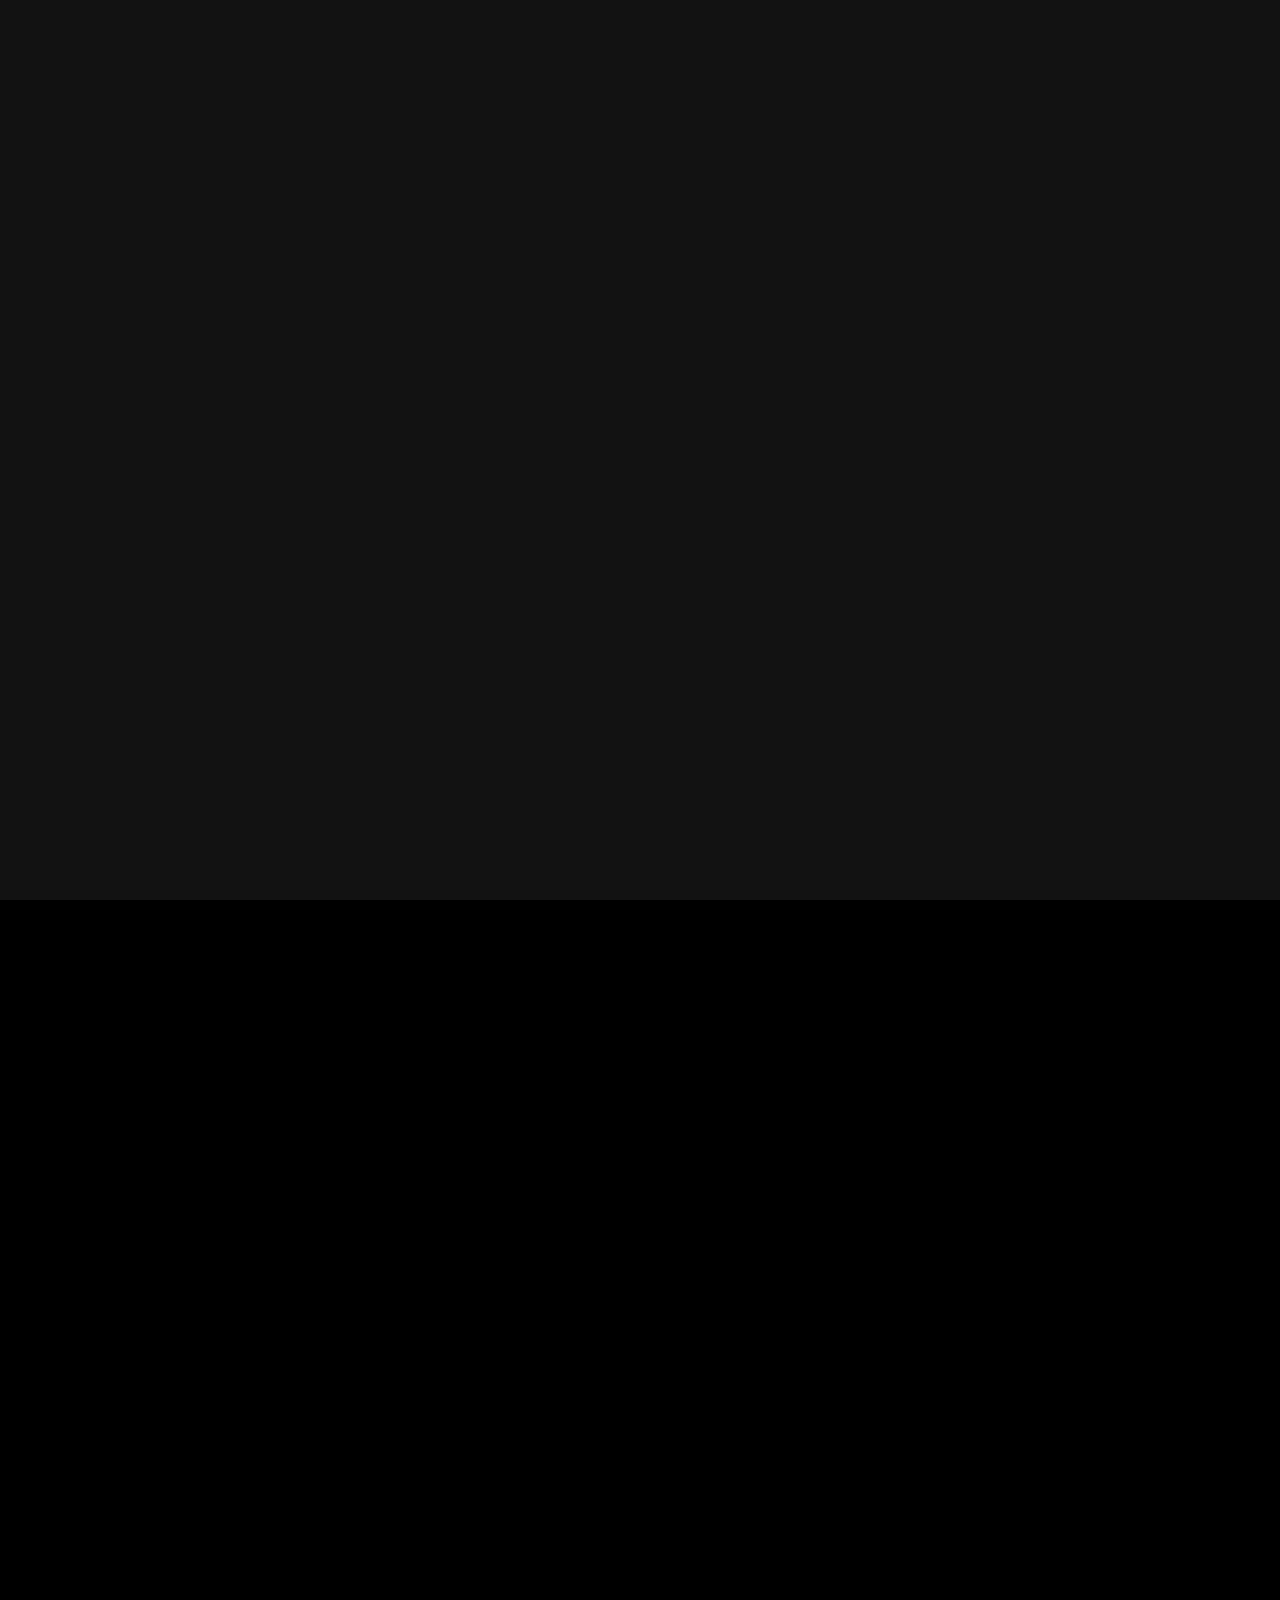
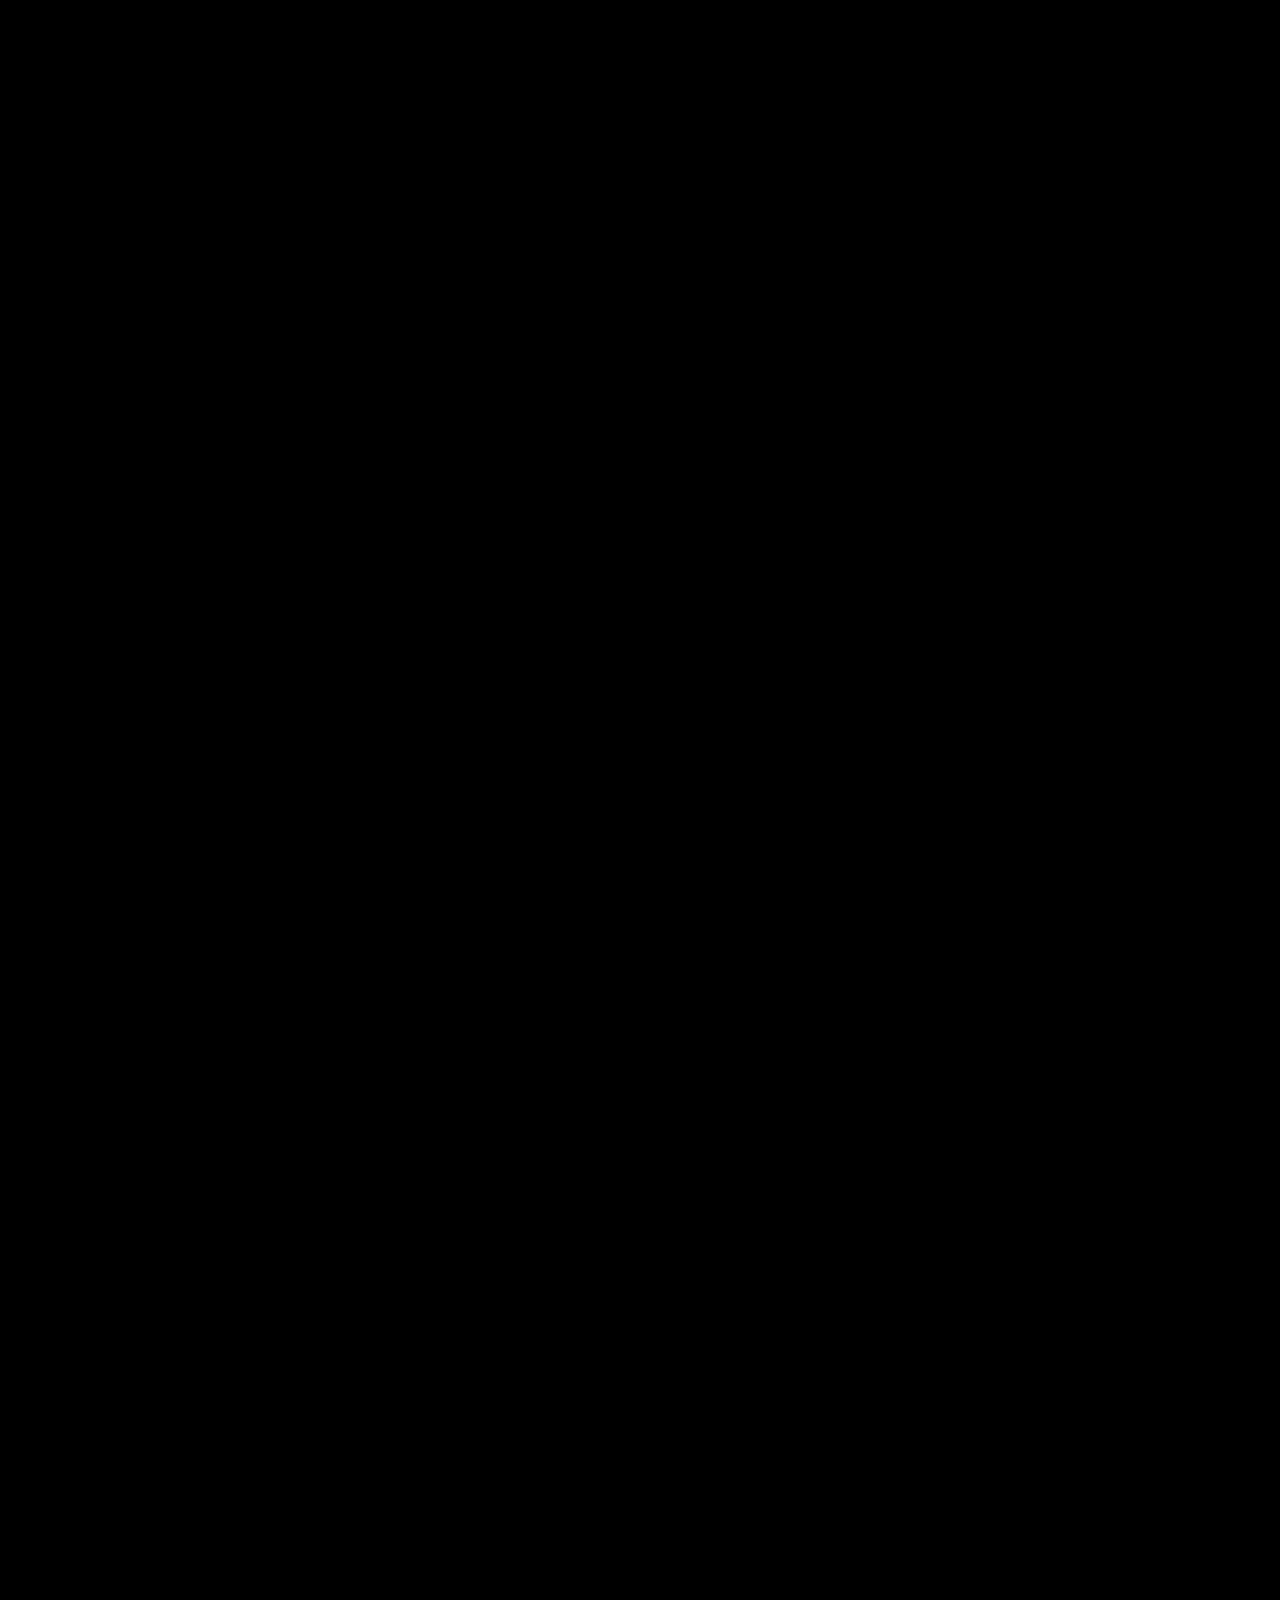
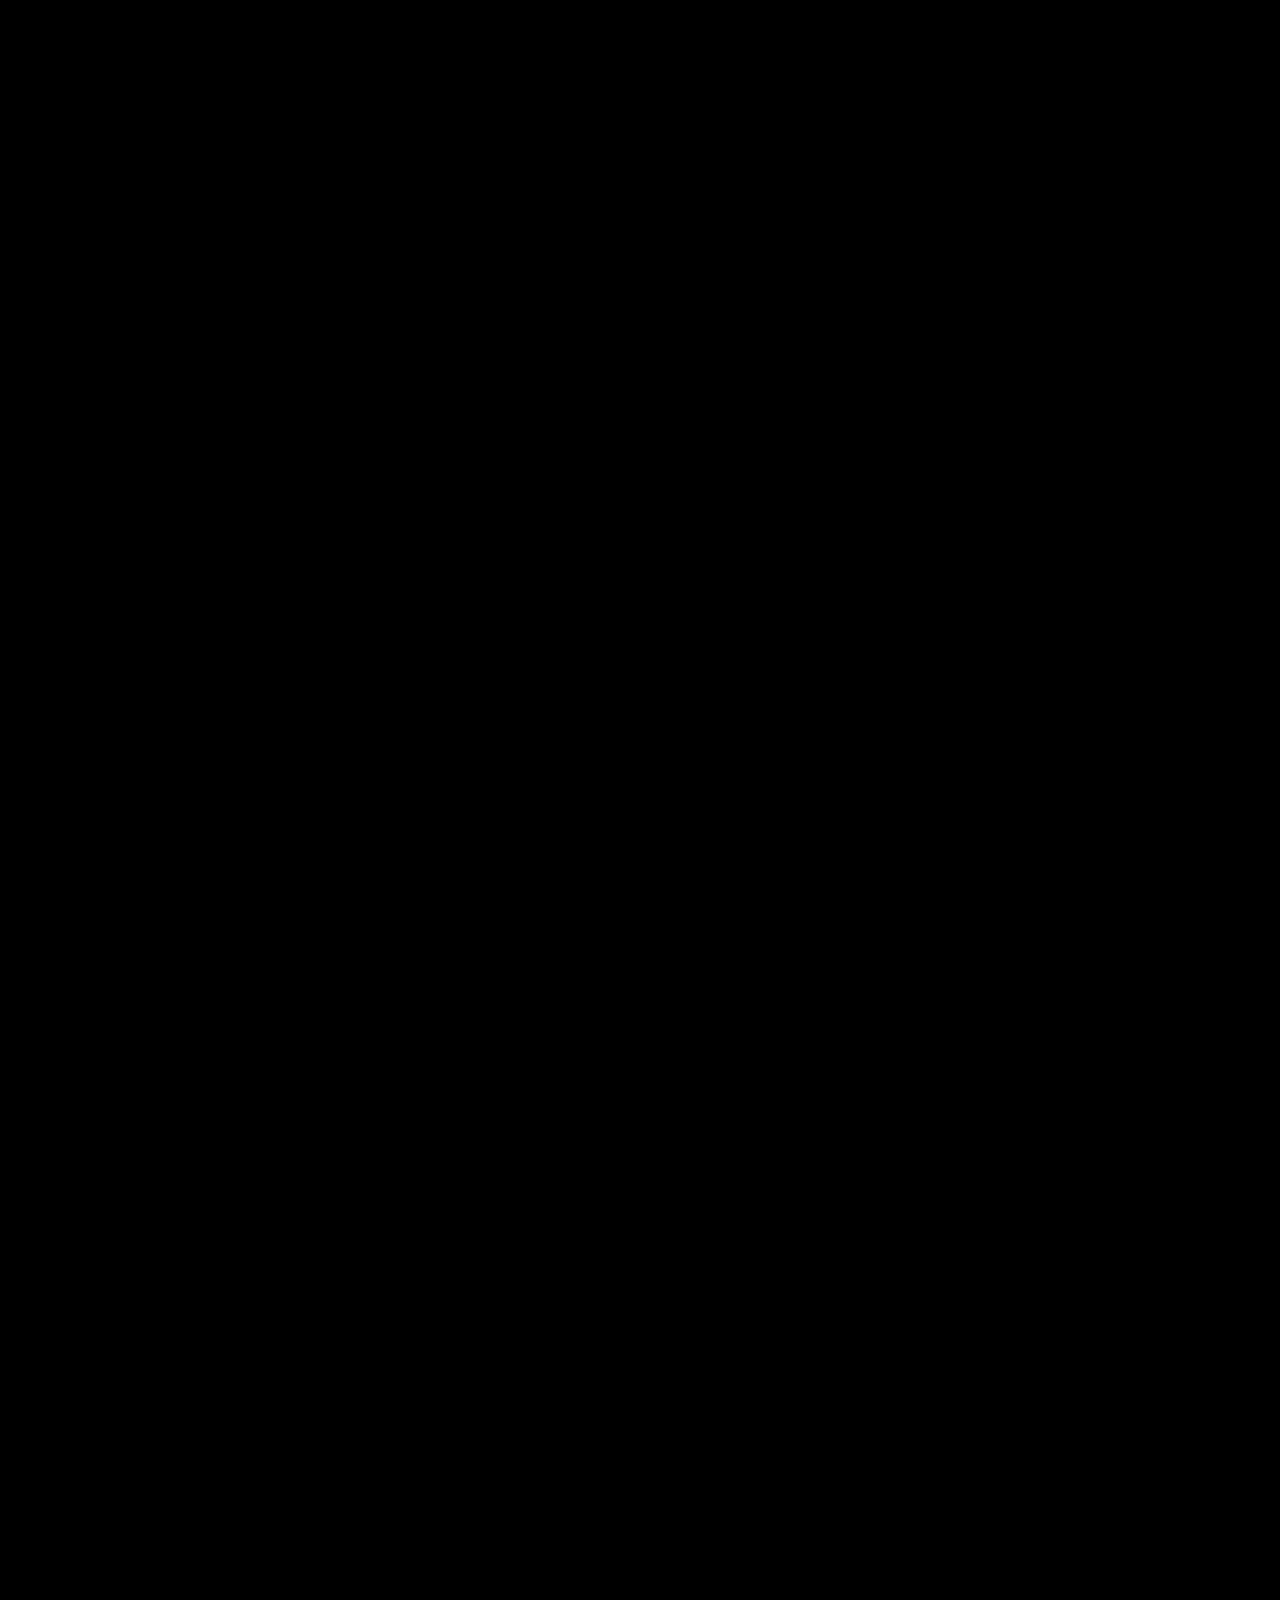
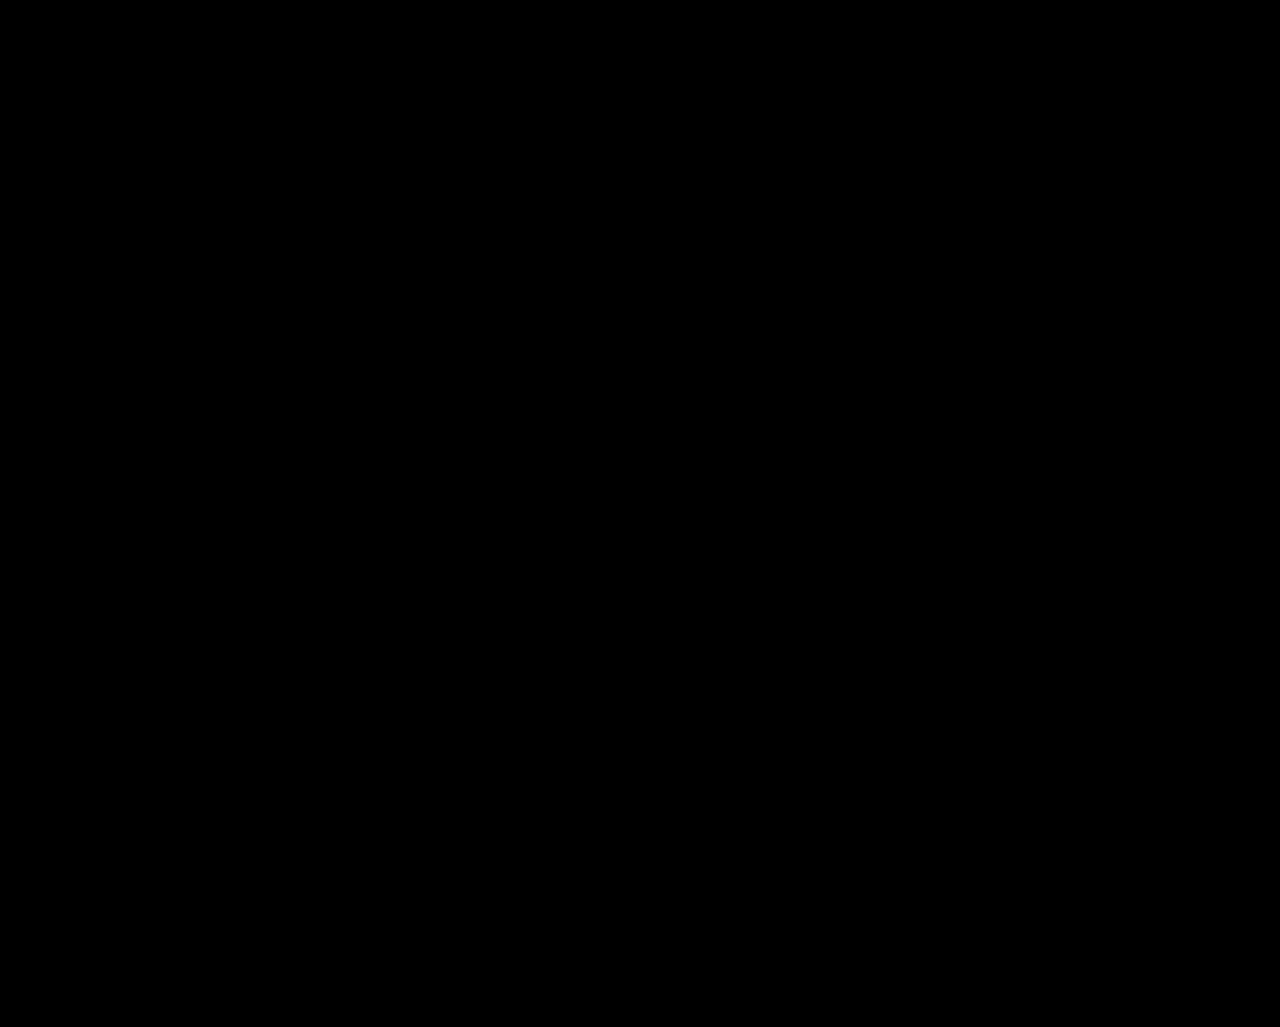
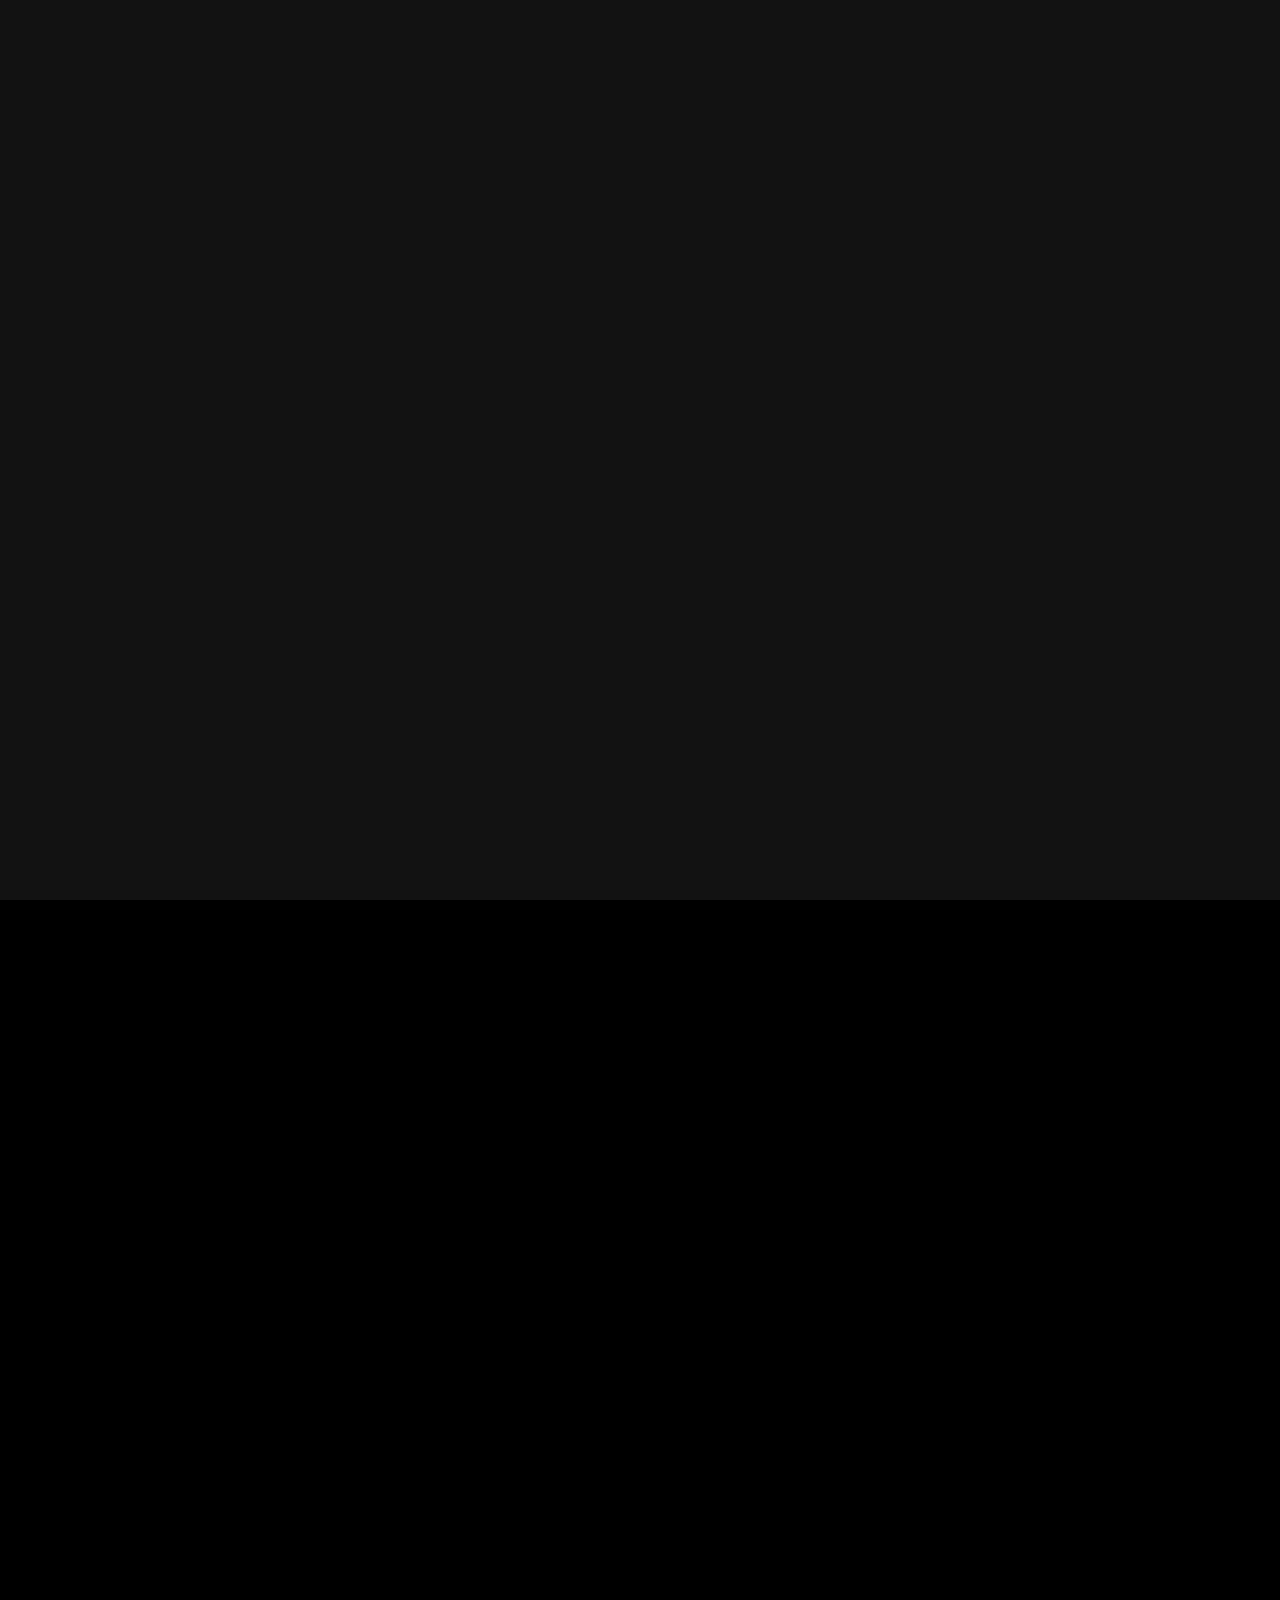
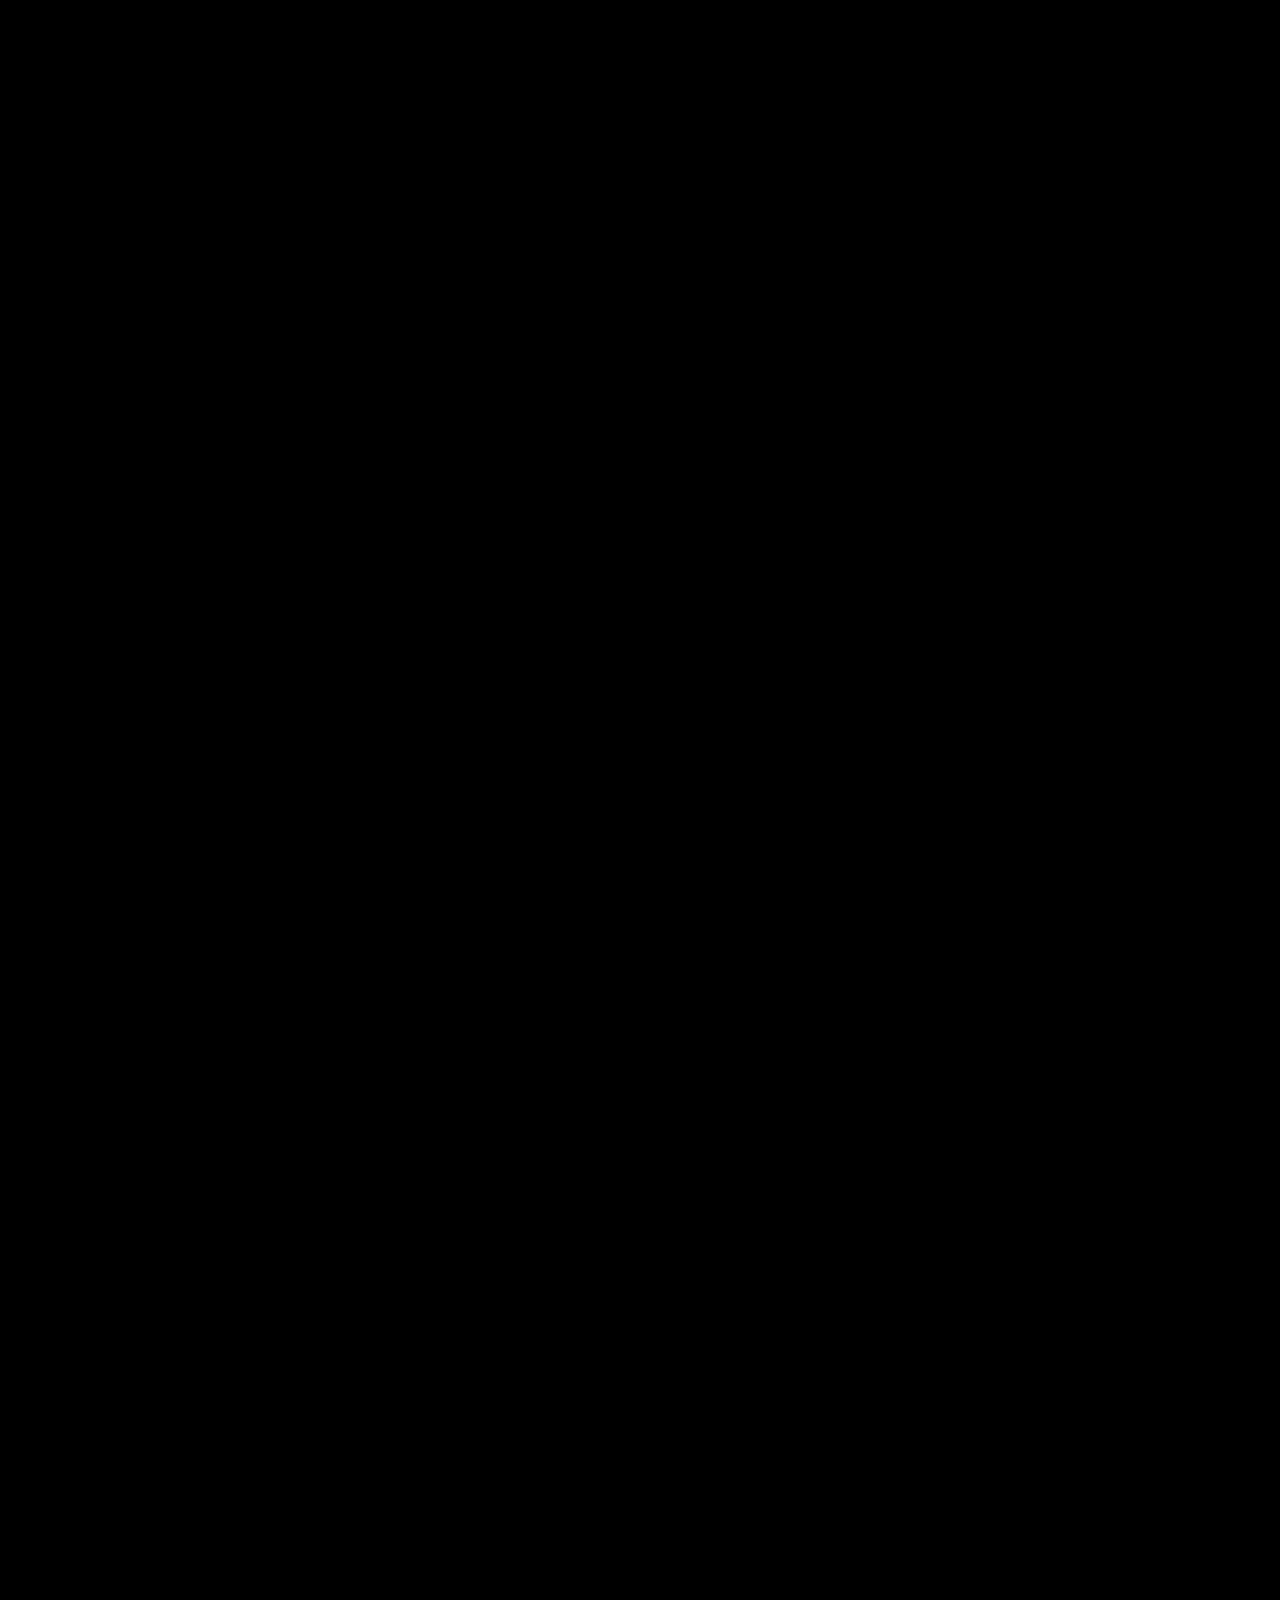
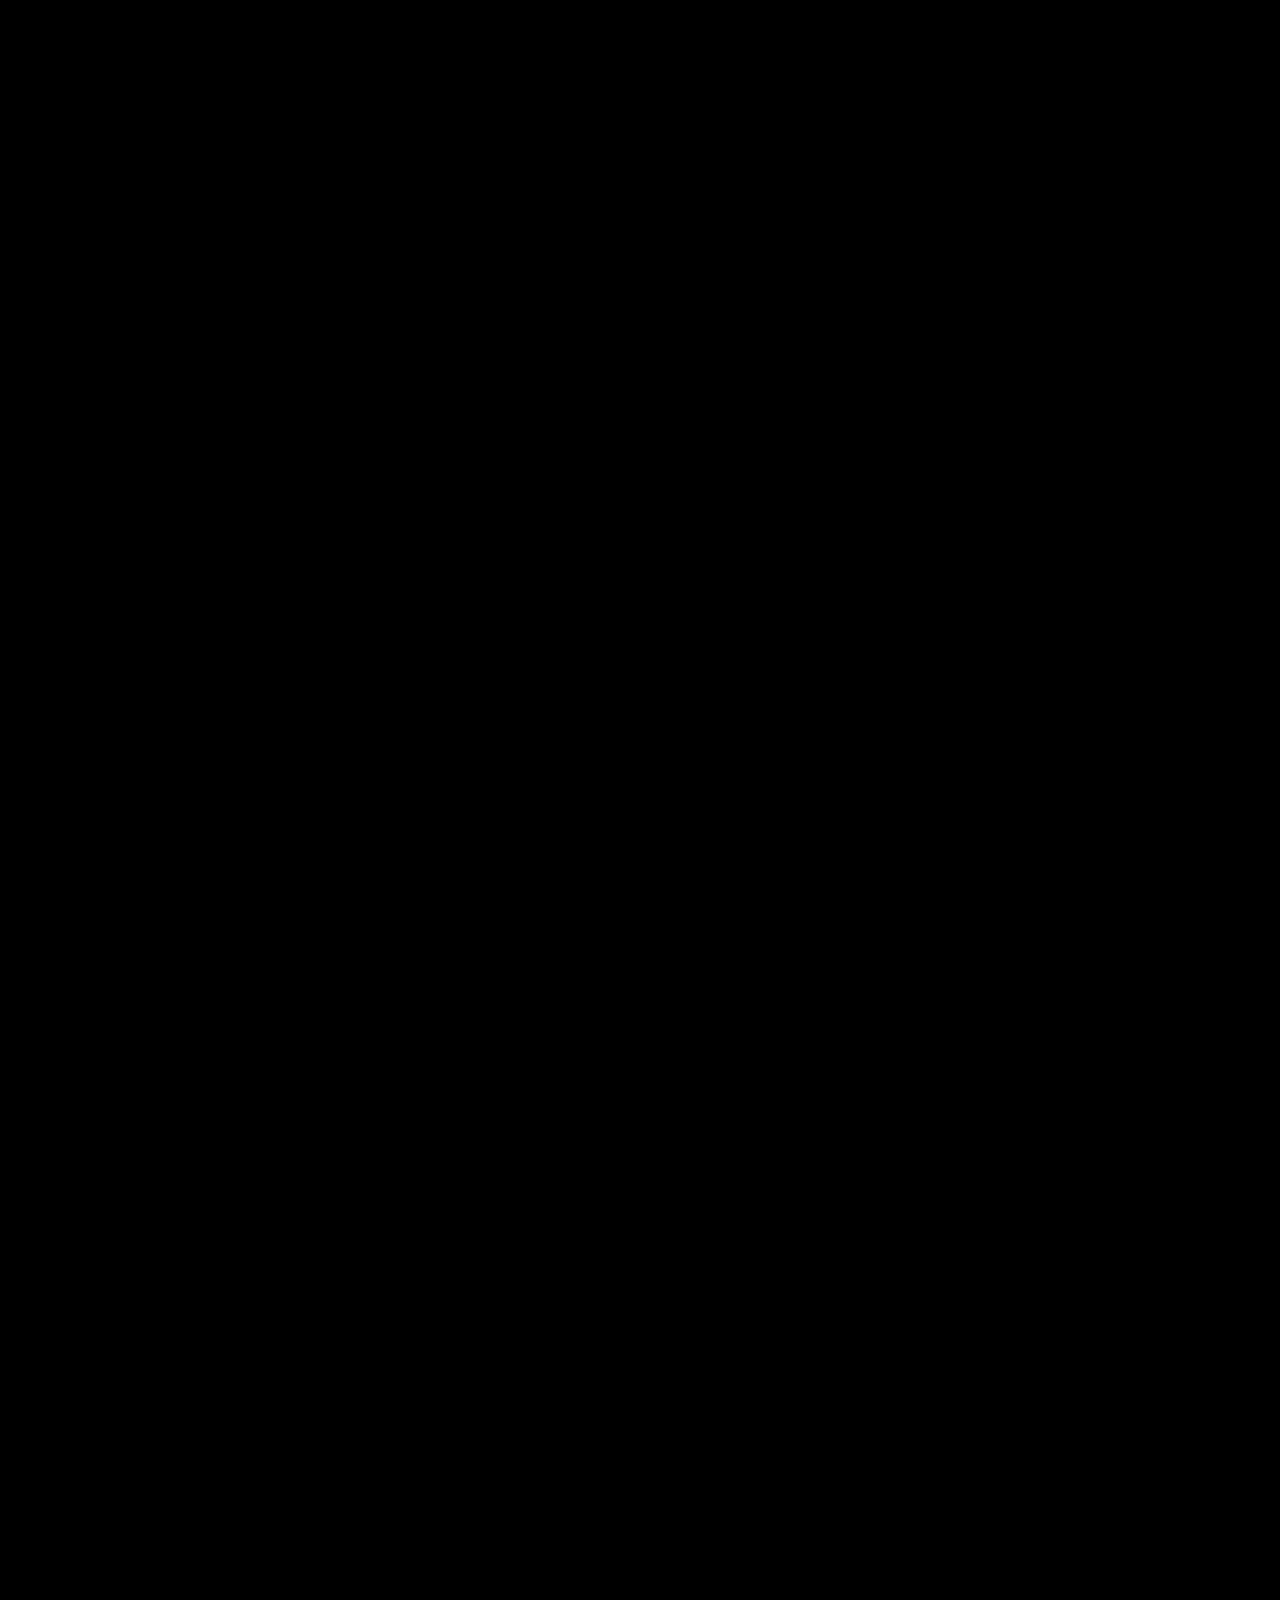
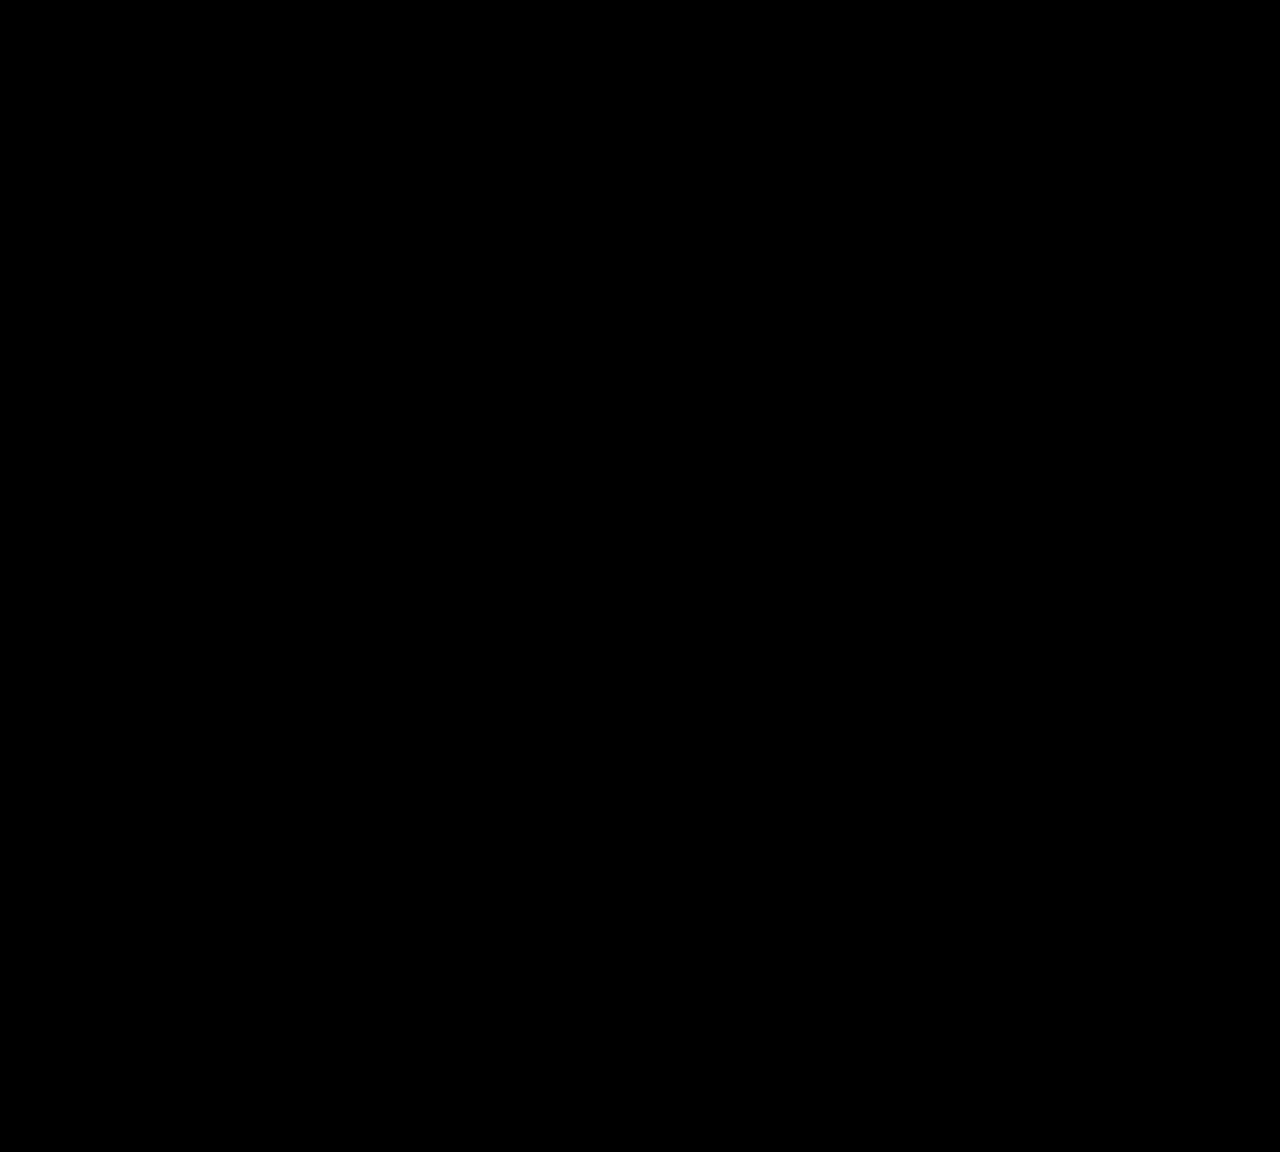
